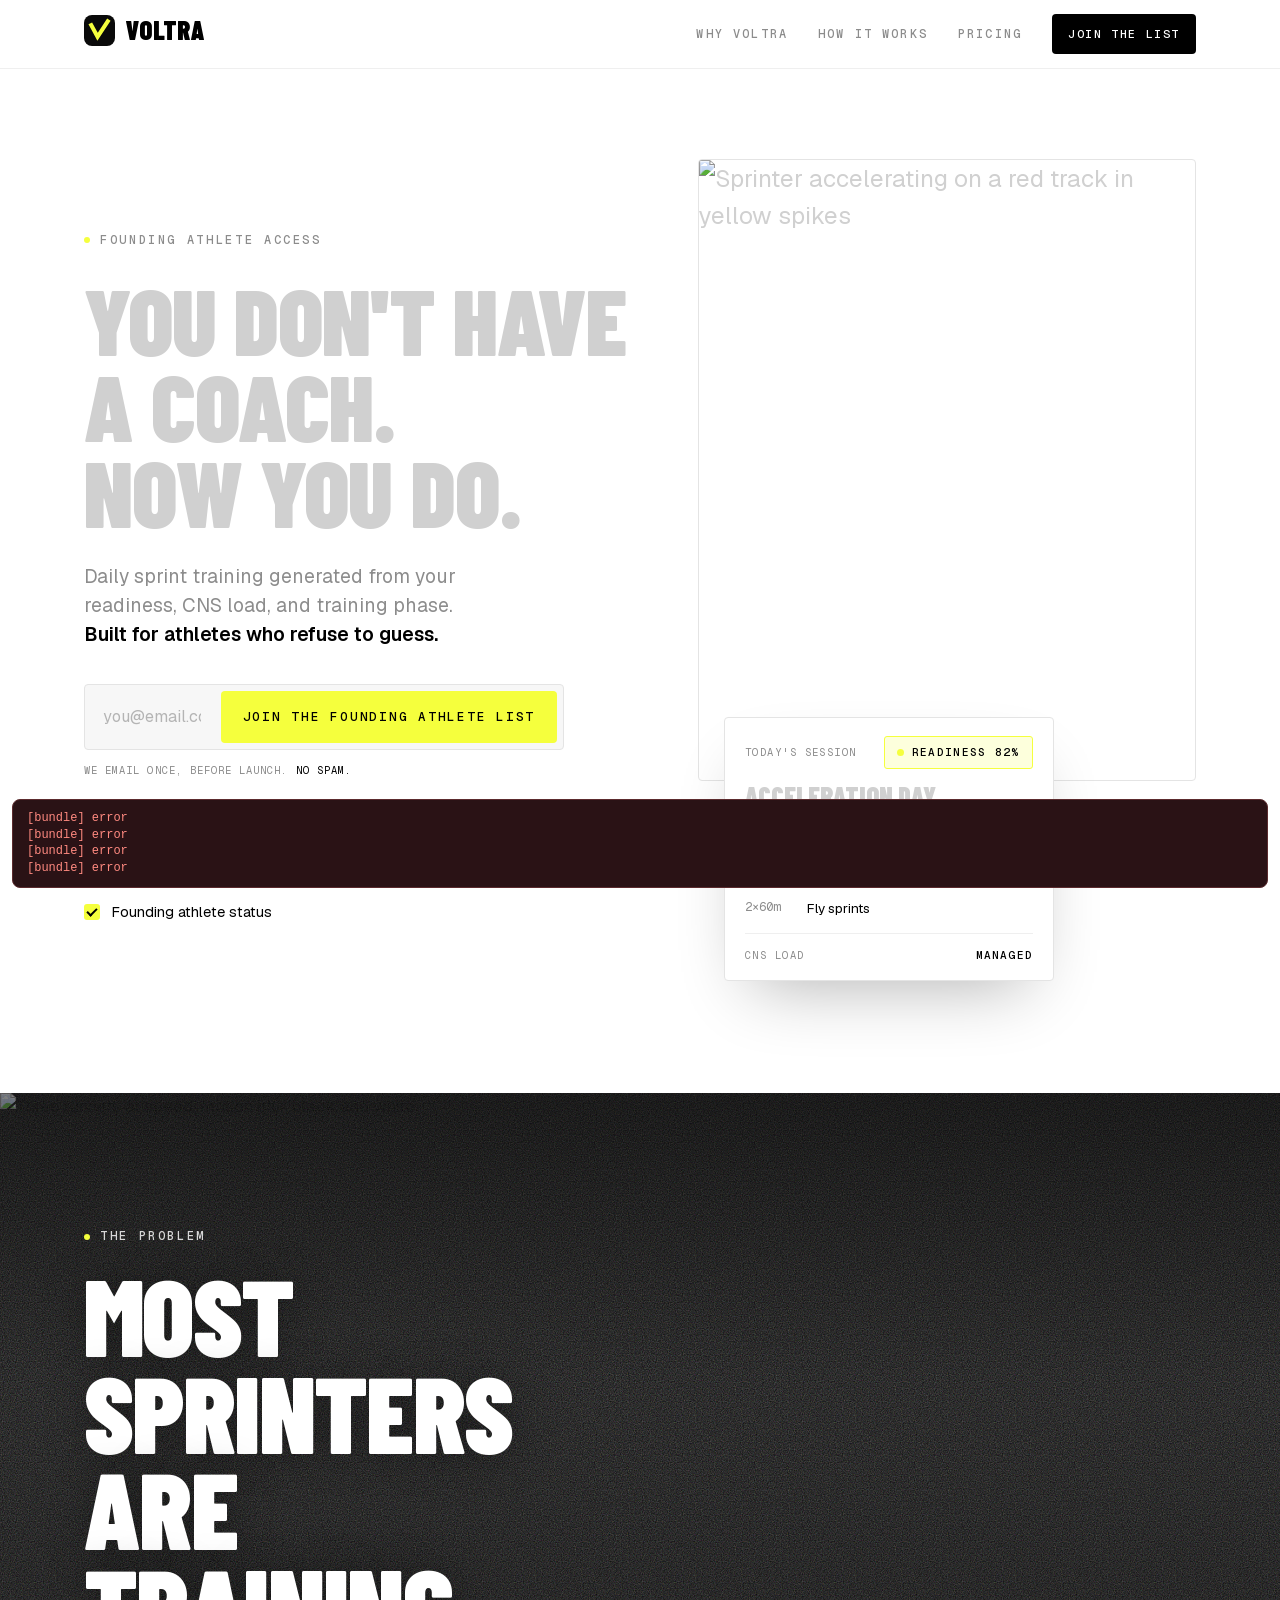
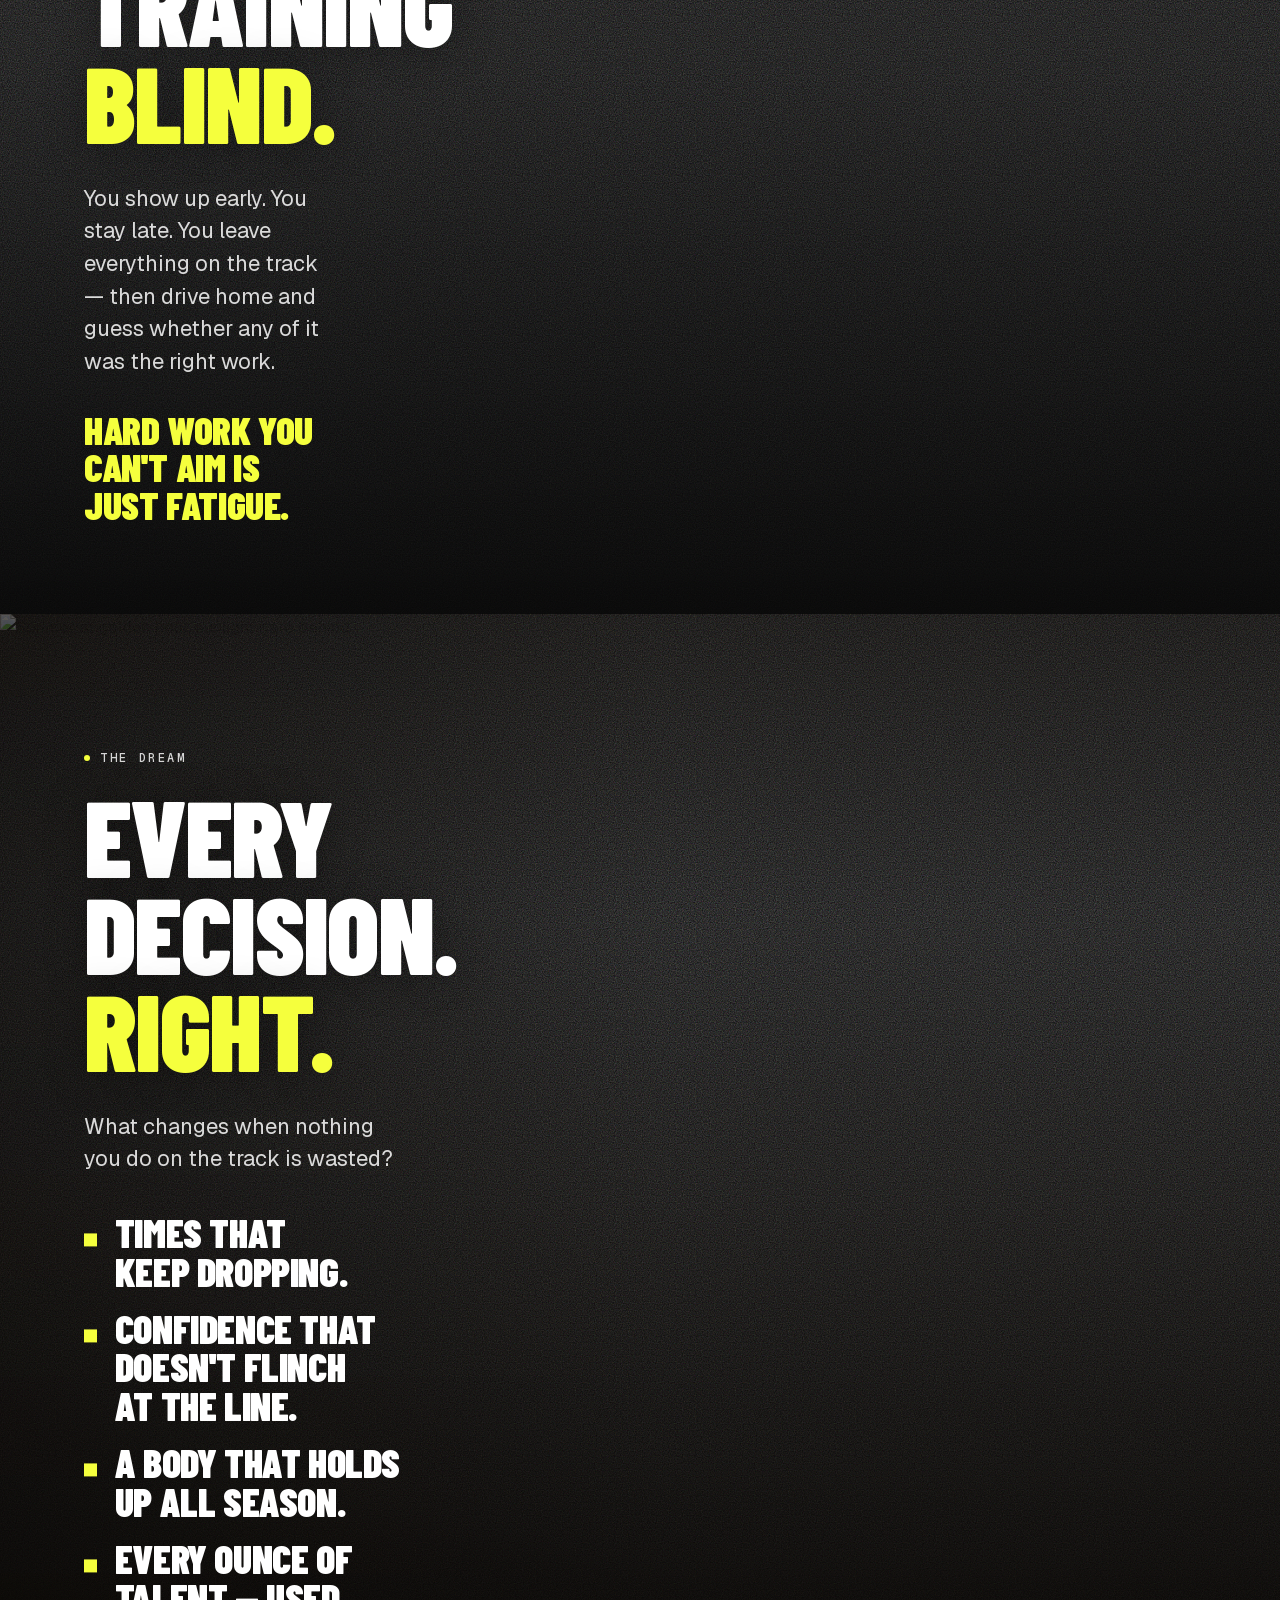
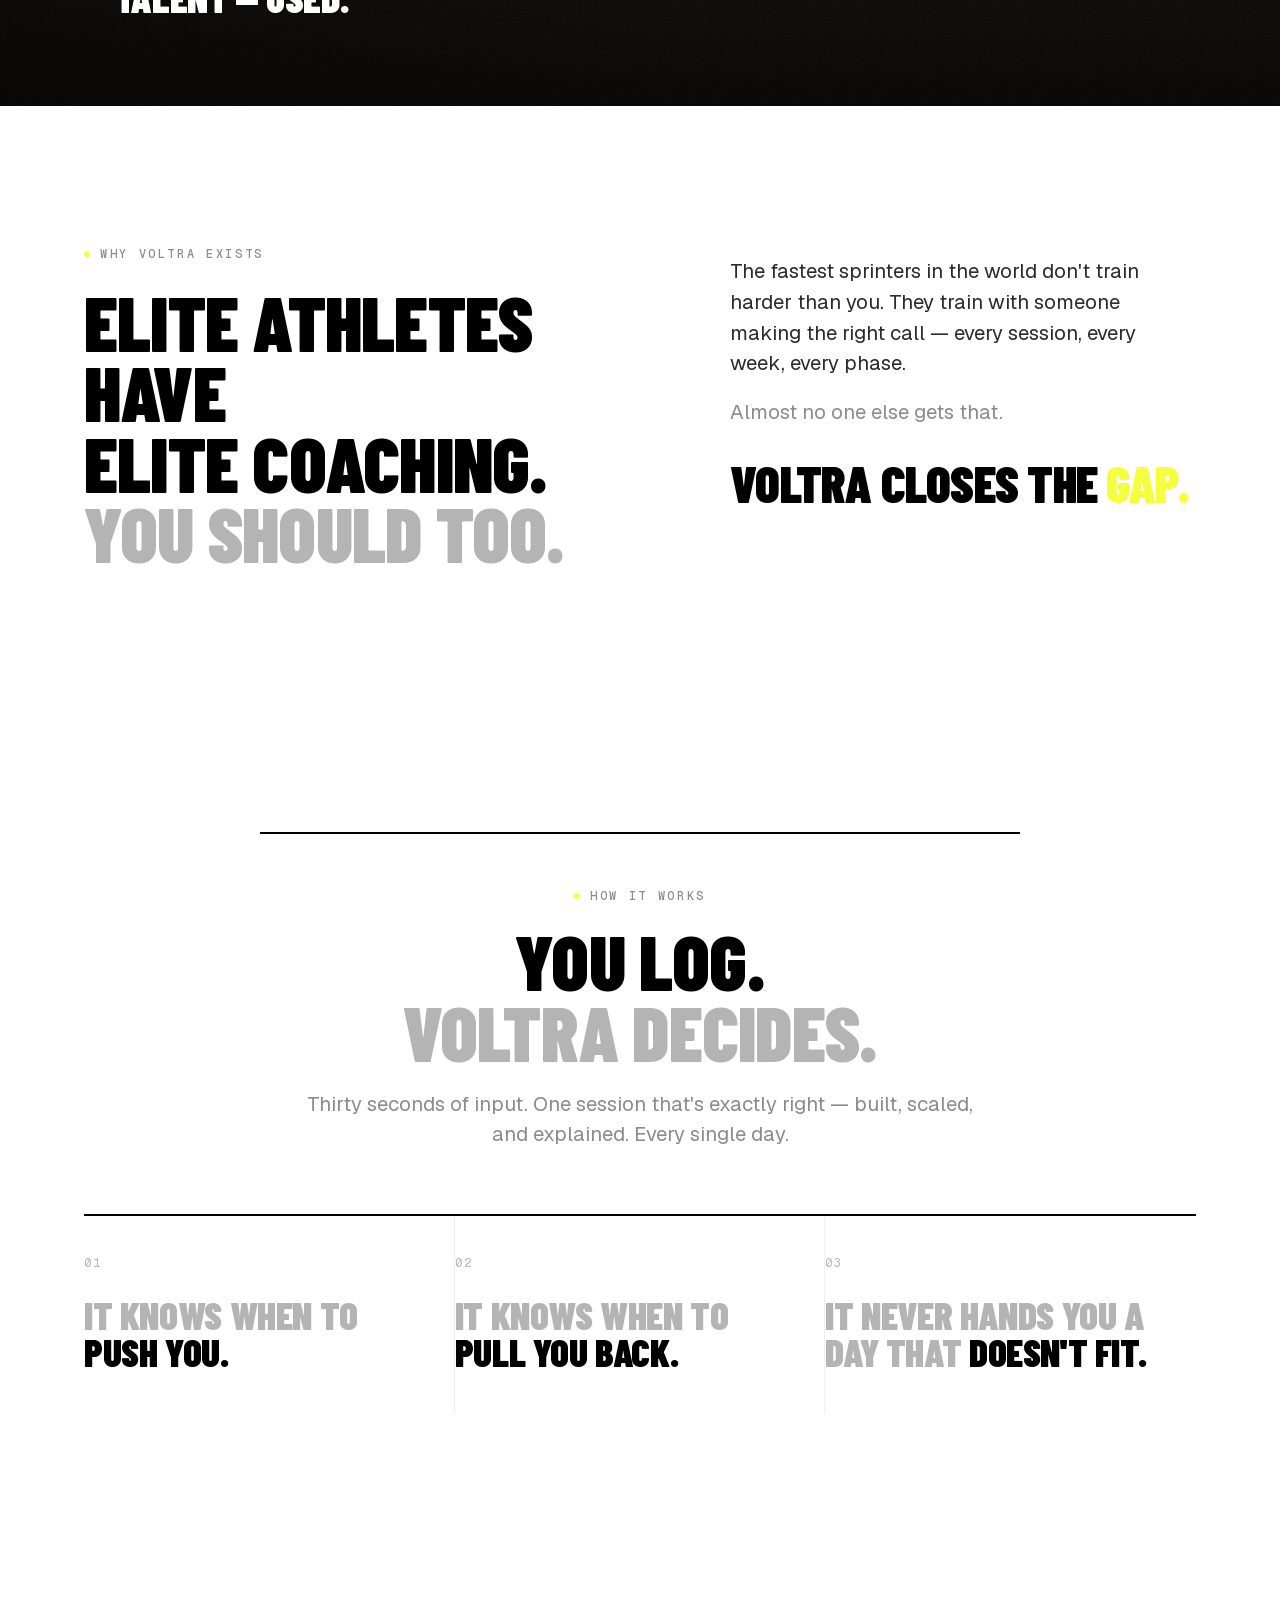
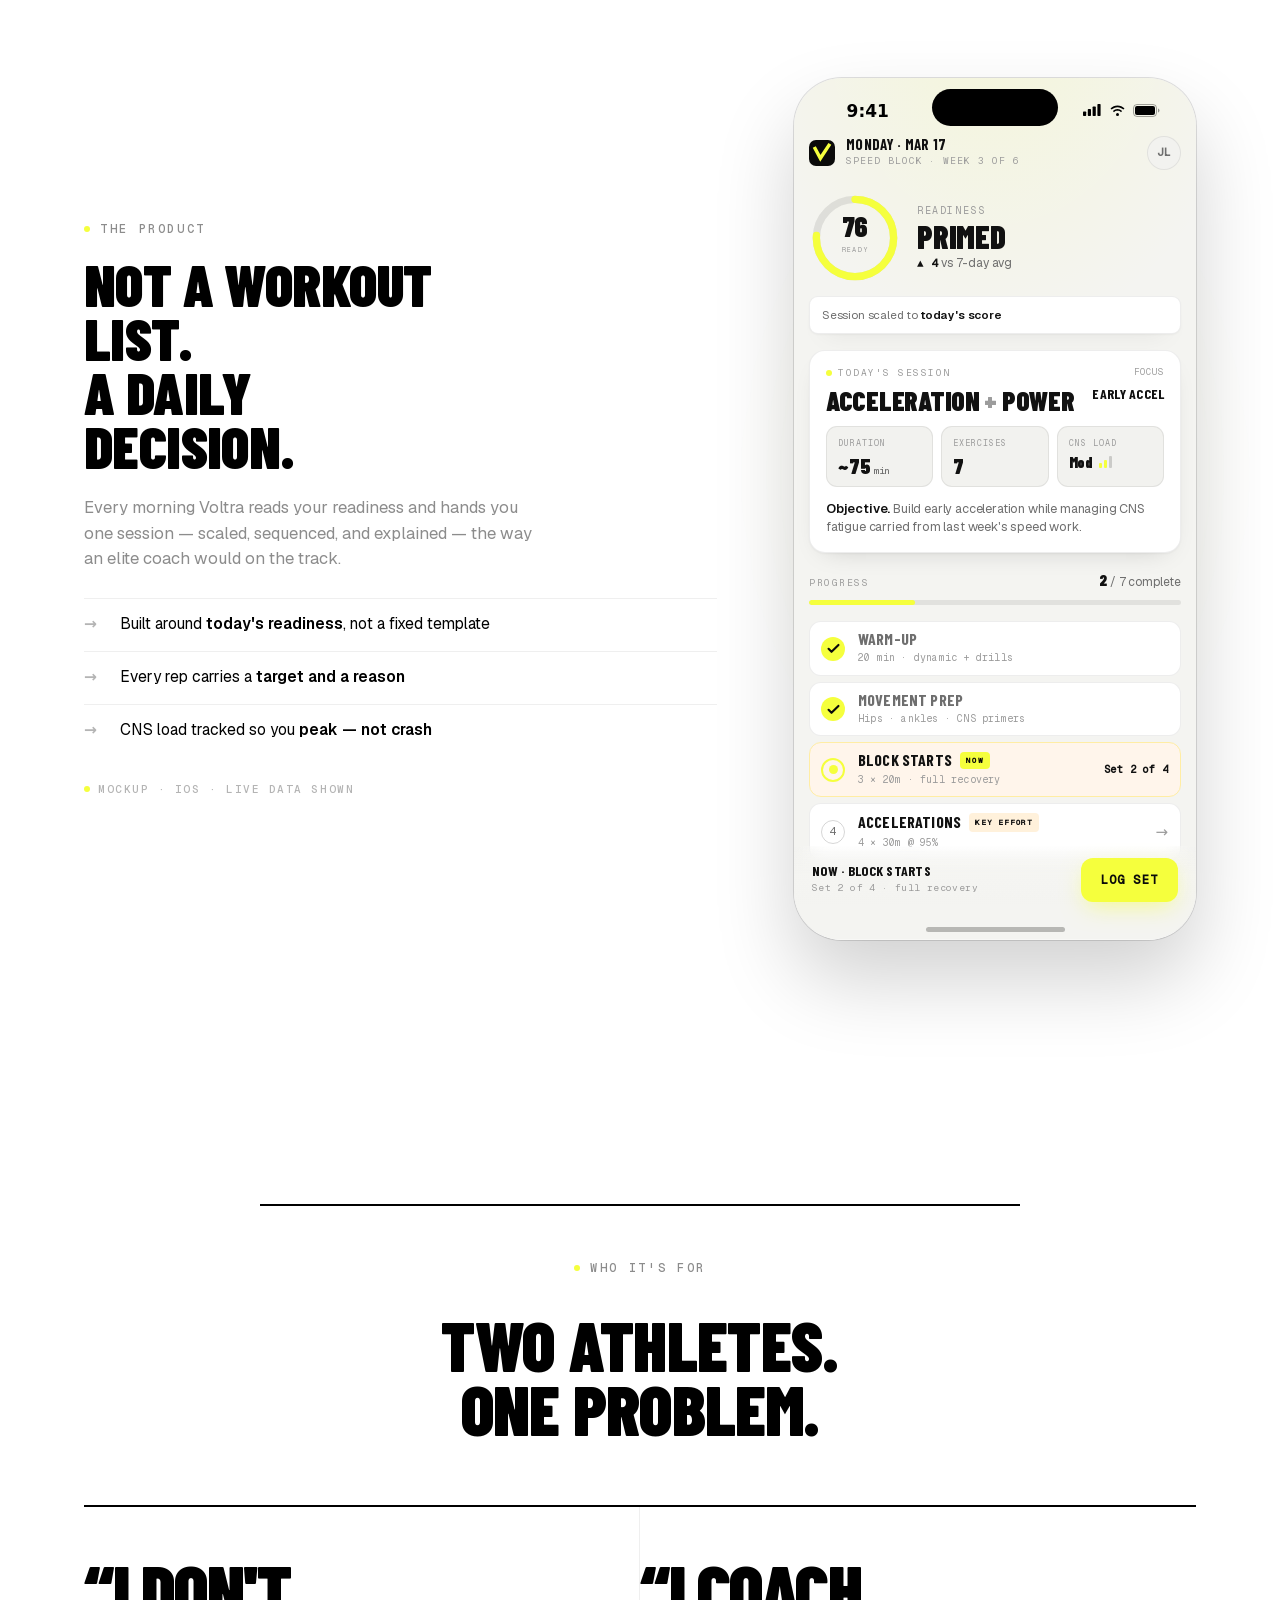
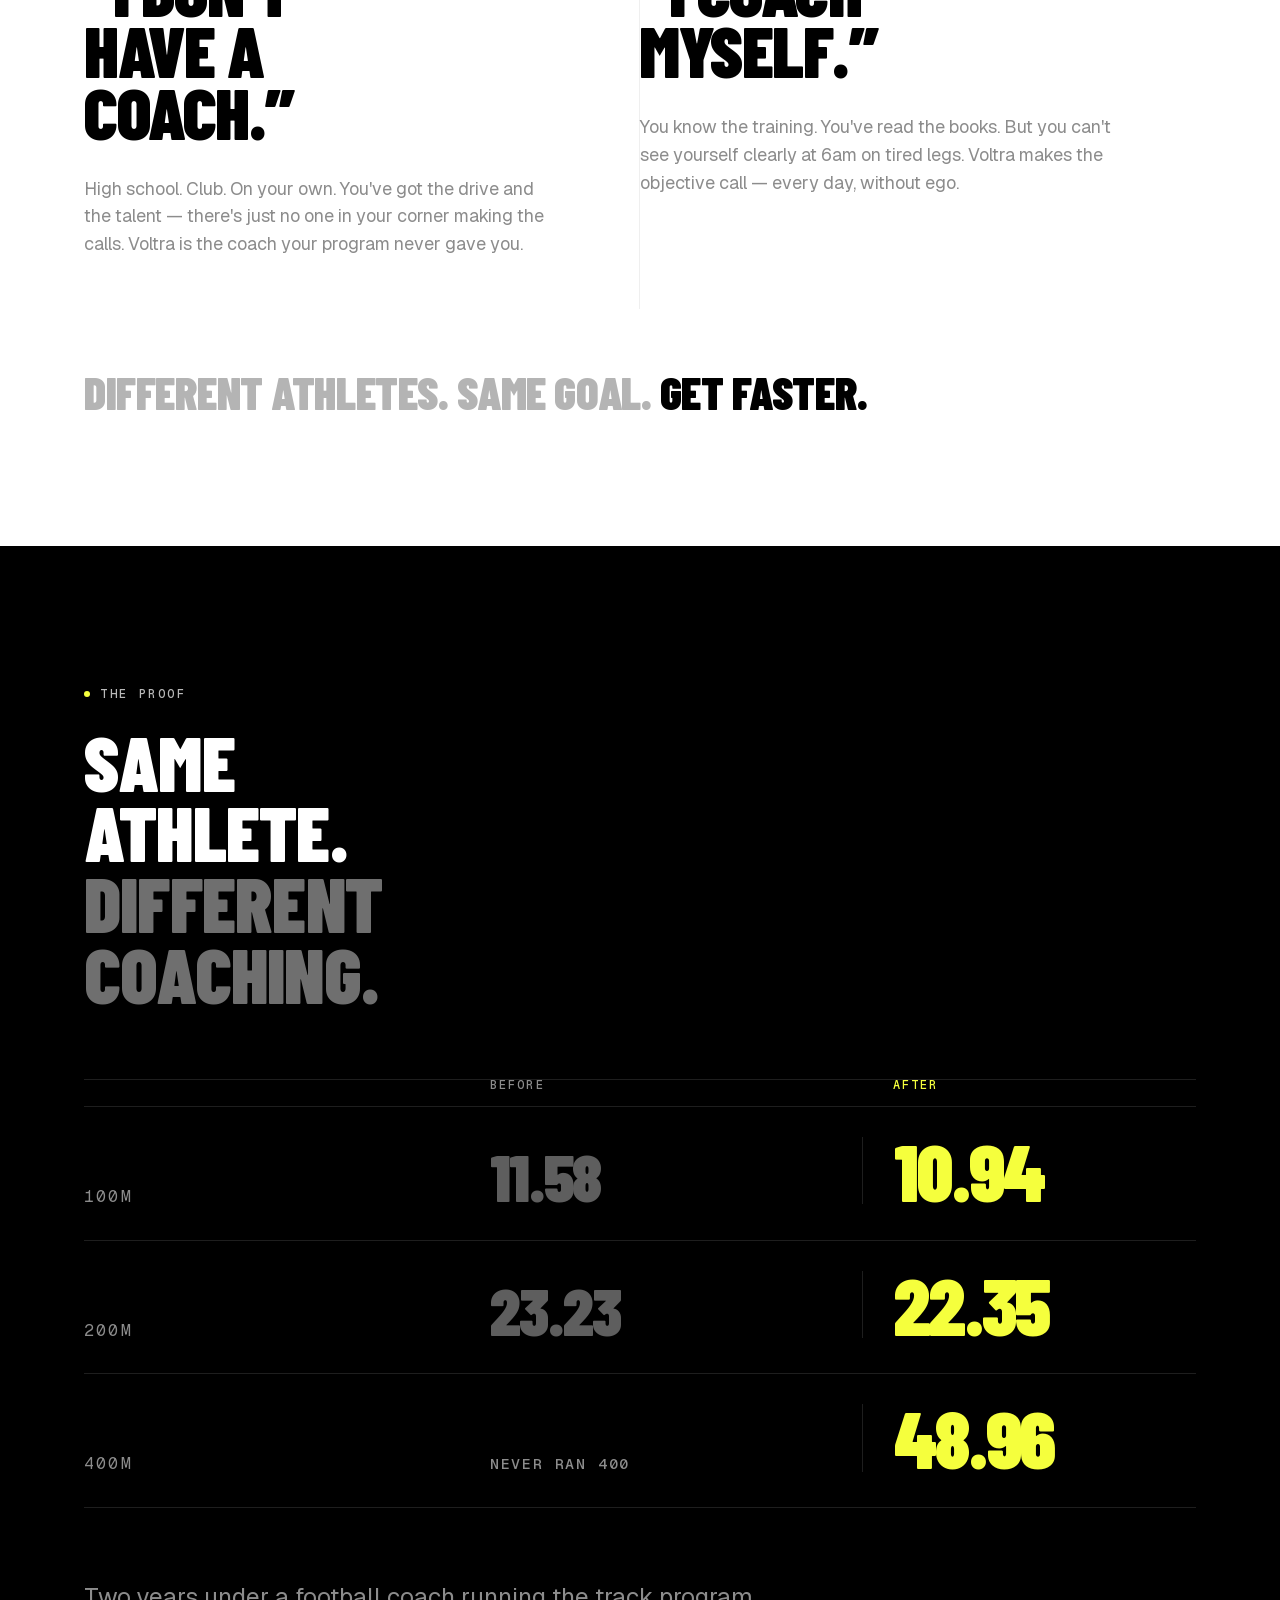
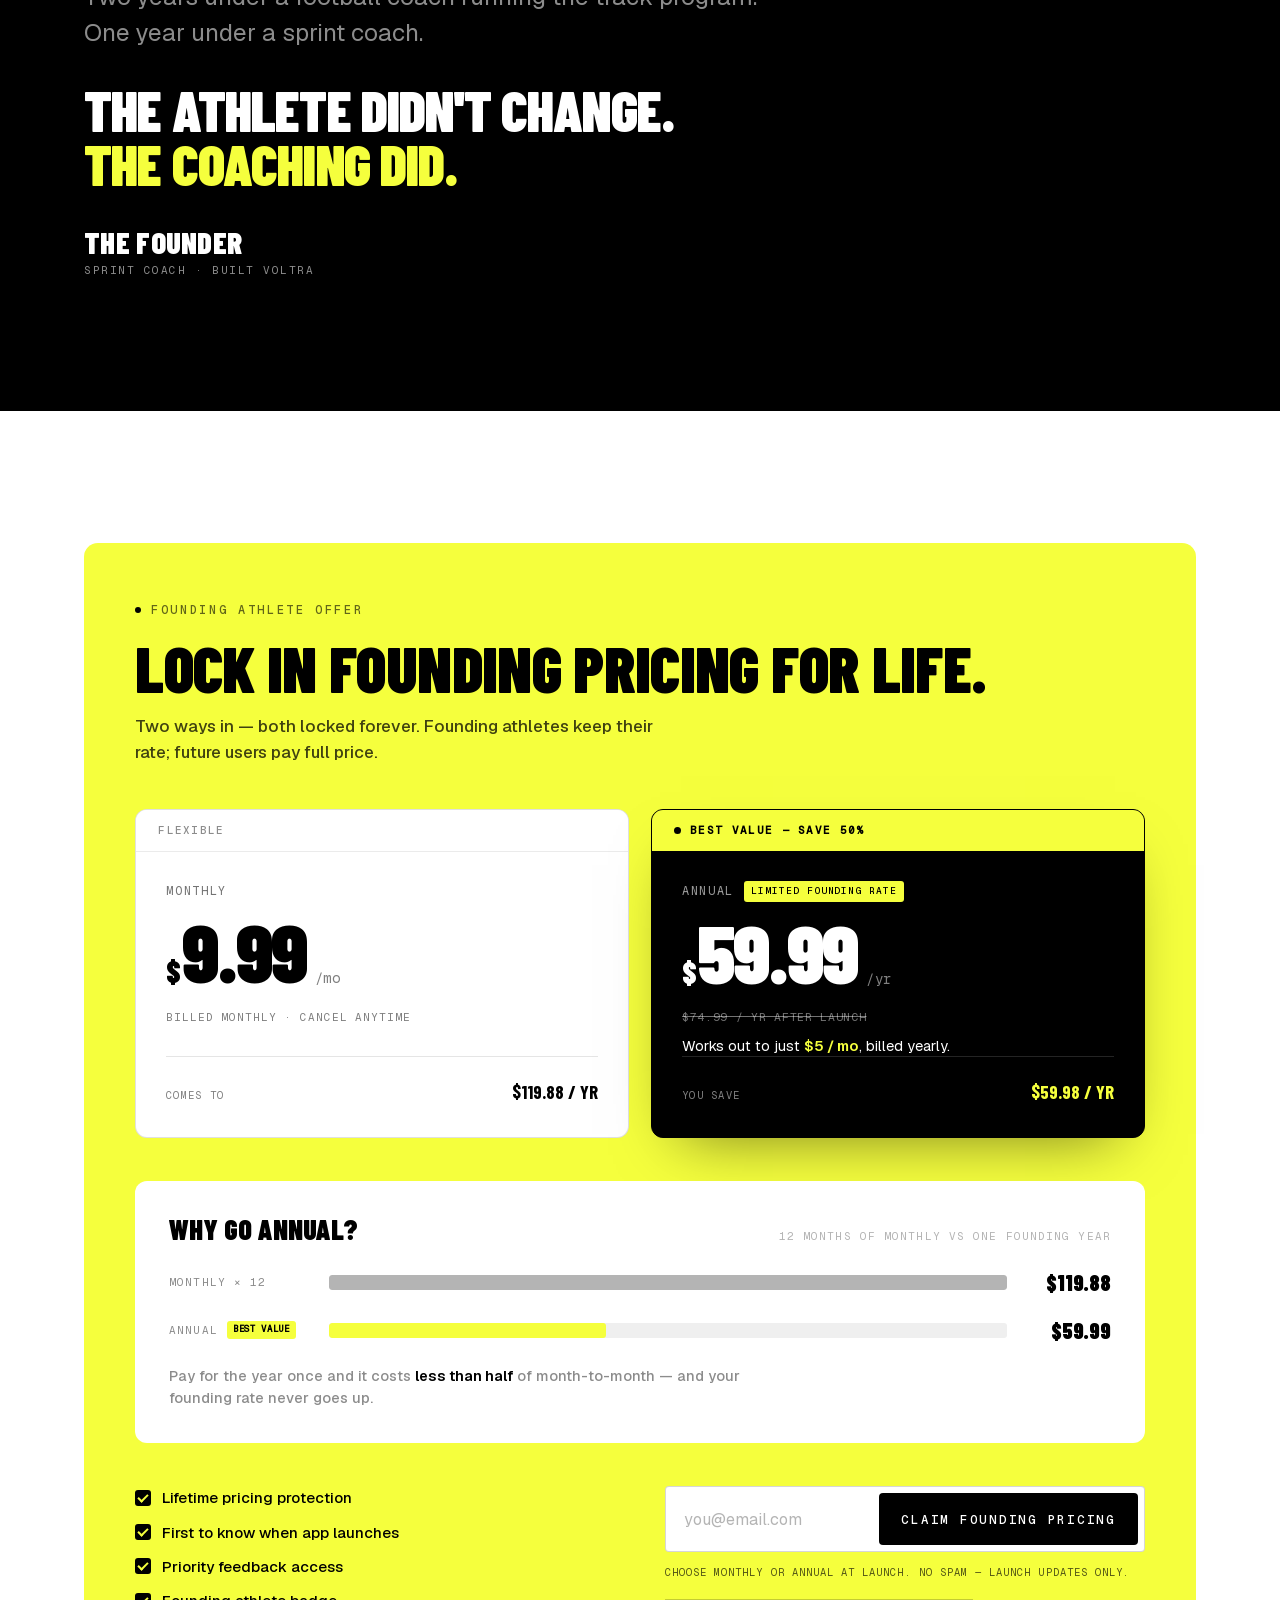
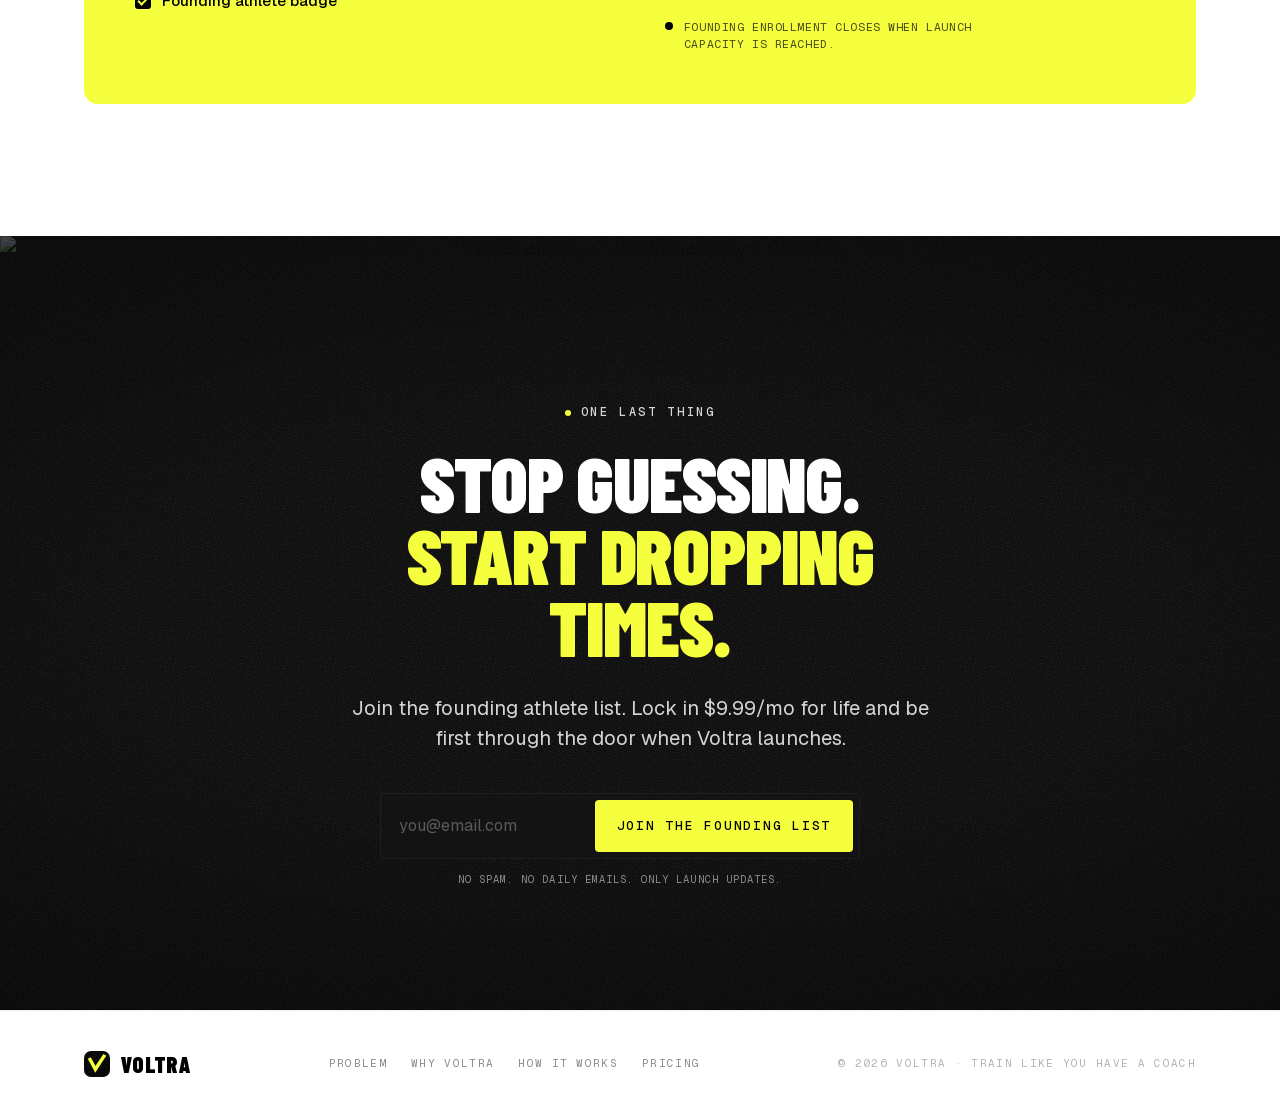
==== index.html @ 41bdfb63 "Rename Voltra Landing Page (standalone).html to index.html" ====
<!DOCTYPE html>
<html>
<head>
  <meta charset="utf-8">
  <title>Voltra — Train like you have a coach</title>
  <style>
    * { margin: 0; padding: 0; box-sizing: border-box; }
    body { background: #faf9f5; display: flex; align-items: center; justify-content: center; min-height: 100vh; font-family: -apple-system, BlinkMacSystemFont, sans-serif; }
    #__bundler_loading { position: fixed; bottom: 20px; right: 20px; font: 13px/1.4 -apple-system, BlinkMacSystemFont, sans-serif; color: #666; background: #fff; padding: 8px 14px; border-radius: 8px; box-shadow: 0 1px 4px rgba(0,0,0,0.12); z-index: 10000; }
    #__bundler_thumbnail { position: fixed; inset: 0; width: 100%; height: 100%; display: flex; align-items: center; justify-content: center; background: #faf9f5; z-index: 9999; }
    #__bundler_thumbnail svg { width: 100%; height: 100%; object-fit: contain; }
    #__bundler_placeholder { color: #999; font-size: 14px; }
  </style>
  <noscript>
    <style>#__bundler_loading { display: none; }</style>
    <div style="position:fixed;bottom:12px;left:12px;font:13px/1.4 -apple-system,BlinkMacSystemFont,sans-serif;color:#999;background:rgba(255,255,255,0.9);padding:6px 12px;border-radius:6px;box-shadow:0 1px 4px rgba(0,0,0,0.08);z-index:10000;">
      This page requires JavaScript to display.
    </div>
  </noscript>
</head>
<body>
  <div id="__bundler_thumbnail">
    <svg xmlns="http://www.w3.org/2000/svg" viewBox="0 0 100 100">
      <rect width="100" height="100" fill="#F4F4F1"></rect>
      <rect x="30" y="30" width="40" height="40" rx="10" fill="#0A0A0A"></rect>
      <polyline points="42,46 49,60 62,40" fill="none" stroke="#F5FF3D" stroke-width="6" stroke-linecap="square" stroke-linejoin="miter"></polyline>
    </svg>
  </div>
  <div id="__bundler_loading">Unpacking...</div>

  <script>
    
document.addEventListener('DOMContentLoaded', async function() {
  const loading = document.getElementById('__bundler_loading');
  function setStatus(msg) { if (loading) loading.textContent = msg; }

  // Error sink persists across replaceWith since it's on window, not the DOM.
  window.addEventListener('error', function(e) {
    var p = document.body || document.documentElement;
    var d = document.getElementById('__bundler_err') || p.appendChild(document.createElement('div'));
    d.id = '__bundler_err';
    d.style.cssText = 'position:fixed;bottom:12px;left:12px;right:12px;font:12px/1.4 ui-monospace,monospace;background:#2a1215;color:#ff8a80;padding:10px 14px;border-radius:8px;border:1px solid #5c2b2e;z-index:99999;white-space:pre-wrap;max-height:40vh;overflow:auto';
    d.textContent = (d.textContent ? d.textContent + String.fromCharCode(10) : '') +
      '[bundle] ' + (e.message || e.type) +
      (e.filename ? ' (' + e.filename.slice(0, 60) + ':' + e.lineno + ')' : '');
  }, true);

  try {
    const manifestEl = document.querySelector('script[type="__bundler/manifest"]');
    const templateEl = document.querySelector('script[type="__bundler/template"]');
    if (!manifestEl || !templateEl) {
      setStatus('Error: missing bundle data');
      console.error('[bundler] Missing script tags — manifestEl:', !!manifestEl, 'templateEl:', !!templateEl);
      return;
    }

    const manifest = JSON.parse(manifestEl.textContent);
    let template = JSON.parse(templateEl.textContent);

    const uuids = Object.keys(manifest);
    setStatus('Unpacking ' + uuids.length + ' assets...');

    const blobUrls = {};
    await Promise.all(uuids.map(async (uuid) => {
      const entry = manifest[uuid];
      try {
        const binaryStr = atob(entry.data);
        const bytes = new Uint8Array(binaryStr.length);
        for (let i = 0; i < binaryStr.length; i++) bytes[i] = binaryStr.charCodeAt(i);

        let finalBytes = bytes;
        if (entry.compressed) {
          if (typeof DecompressionStream !== 'undefined') {
            const ds = new DecompressionStream('gzip');
            const writer = ds.writable.getWriter();
            const reader = ds.readable.getReader();
            writer.write(bytes);
            writer.close();
            const chunks = [];
            let totalLen = 0;
            while (true) {
              const { done, value } = await reader.read();
              if (done) break;
              chunks.push(value);
              totalLen += value.length;
            }
            finalBytes = new Uint8Array(totalLen);
            let offset = 0;
            for (const chunk of chunks) { finalBytes.set(chunk, offset); offset += chunk.length; }
          } else {
            console.warn('DecompressionStream not available, asset ' + uuid + ' may not render');
          }
        }

        blobUrls[uuid] = URL.createObjectURL(new Blob([finalBytes], { type: entry.mime }));
      } catch (err) {
        console.error('Failed to decode asset ' + uuid + ':', err);
        blobUrls[uuid] = URL.createObjectURL(new Blob([], { type: entry.mime }));
      }
    }));

    const extResEl = document.querySelector('script[type="__bundler/ext_resources"]');
    const extResources = extResEl ? JSON.parse(extResEl.textContent) : [];
    const resourceMap = {};
    for (const entry of extResources) {
      if (blobUrls[entry.uuid]) resourceMap[entry.id] = blobUrls[entry.uuid];
    }

    setStatus('Rendering...');
    for (const uuid of uuids) template = template.split(uuid).join(blobUrls[uuid]);

    // Strip integrity + crossorigin — blob URLs from a file:// document inherit
    // a null origin, so crossorigin forces a CORS fetch that SRI then rejects.
    // The manifest bytes are ours; SRI protects against CDN compromise, not this.
    template = template.replace(/\s+integrity="[^"]*"/gi, '').replace(/\s+crossorigin="[^"]*"/gi, '');

    const resourceScript = '<script>window.__resources = ' +
      JSON.stringify(resourceMap).split('</' + 'script>').join('<\\/' + 'script>') +
      ';</' + 'script>';
    // Inject after <head> so the DOCTYPE stays first; prepending the script
    // would push the parser into quirks mode. DOMParser always emits a <head>
    // (synthesizing one if the source HTML omitted it) but may carry
    // attributes through, so match the full opening tag. slice() rather than
    // replace() keeps us clear of $-pattern substitution in resourceScript.
    const headOpen = template.match(/<head[^>]*>/i);
    if (headOpen) {
      const i = headOpen.index + headOpen[0].length;
      template = template.slice(0, i) + resourceScript + template.slice(i);
    }

    // Parse the template and swap the root element. Scripts inserted via
    // DOMParser/replaceWith are inert per spec — re-create each with
    // createElement so they execute, awaiting onload for src scripts to
    // preserve ordering (React before ReactDOM before Babel before text/babel).
    const doc = new DOMParser().parseFromString(template, 'text/html');
    document.documentElement.replaceWith(doc.documentElement);
    const dead = Array.from(document.scripts);
    for (const old of dead) {
      const s = document.createElement('script');
      for (const a of old.attributes) s.setAttribute(a.name, a.value);
      s.textContent = old.textContent;
      // text/babel scripts with a src: fetch and inline. transformScriptTags
      // does XHR against the src, but blob:null/ from a file:// origin is
      // silently dropped. Inlining makes it a plain inline babel script,
      // which transformScriptTags handles unconditionally.
      if ((s.type === 'text/babel' || s.type === 'text/jsx') && s.src) {
        const r = await fetch(s.src);
        s.textContent = await r.text();
        s.removeAttribute('src');
      }
      const p = s.src ? new Promise(function(r) { s.onload = s.onerror = r; }) : null;
      old.replaceWith(s);
      if (p) await p;
    }
    // Babel standalone auto-transforms type=text/babel on DOMContentLoaded,
    // which fired before we swapped the document. Trigger manually if present.
    if (window.Babel && typeof window.Babel.transformScriptTags === 'function') {
      window.Babel.transformScriptTags();
    }
  } catch (err) {
    setStatus('Error unpacking: ' + err.message);
    console.error('Bundle unpack error:', err);
  }
});

  </script>

  <script type="__bundler/manifest">
{"8e12fdc1-1dc1-41f5-87c0-3347a783a609":{"mime":"image/svg+xml","compressed":true,"data":"H4sIAAAAAAAAE3VQywrCMBC8+xXLeq1N+hKVpqBI/[base64]/Pw6G//AXf43hTVhuQpwpRTUrww+qFwLwRpMrAQAA"},"427c56b7-5ec9-442f-ab69-2c4ba683cdf7":{"mime":"text/javascript","compressed":true,"data":"H4sIAAAAAAAAE+y9a3sbuZEw+l2/ou03E1I2RY09m71I0TiyJCfa2JZWkmc2x/Ertcim1DHZzXSTlpWJ//upK1BAd1Oyx7ObPWf5zFhkN1AACoW6oVDYfPRoLXmU/G6aj7KizpKTLB0t8EmFX4bj7EM2LeezrFgM/1LDc3y1V85vq/zqepH0R+vJi3SUXZbl+0FyWIyGSVqMk3xRJ+lkkk/zdJHVQ6l2dp3XSV0uq1GWjMpxlsBPaXacLItxViWL6yx5dXimj5NJuURwBb5AEC8P9w5enx4kADqTx0lVlotknFfZaFFWt0k5gae+oUWVZdiBzbX+ZFmMFnlZJP2raXmZTgfJJKU668lPa0myuJ1nUDn7OC8r6P/Ozk7SKy//AmB7ya9/ra9n5XgJbT/At9jnSV5k417yTGH1pf56suVhcjEGqb0goPximM7GAIF/9N/2BETvnekhQpN+JzuJfPn735M6m05cMSkwpEmEYj99Wl/fXvvUR4QMEoMA18mfYBSA53pR5TDO7TVo5UNaMRX8kFU1loZOP/nX4XfDJ/x+czPZPTs7eH12ePSaf/54nRVJOh7nxVVSZDdJfTu7LKd1sih5KnC2Blz0eJqlNU5/Uec44em0LrUqFO8R1W0A1S1KgLBRX6dVNt6sq9HmZTp6nxXjTeraKbfQY6BnQAX8JFkiLWG76RURB5U+mGZIwBvT/H1GU4IkyeM82N07Oz94efAKxnN+9qfjAxgtgxpOyqrP/RlmDKAHyLT1jo9OznZfdldDHKfTuNaLk93fr25uUqVXbe2dnp0cwp9XR/sH3ZV5Ks+BTrNGf0+OXhy+PDhZ0eOqxMmqWmr+cLh/R80POKNxzb2j12cH/7lisEAKi+xjY6wvjk5+3D3ZPz85eLECUWV1k1bj8yqbNHD15vQYWcUKRC3rOTKZzpovD09X9Furn0/zutH7VwevjrqrzrJZGdd4ufv//Km7xjT9221c4+jFi9O9k4OD193VysmkHgEDLHzdV7t/en5wfnh2cLJ7dnRyfvqnV8+PXvrK+SKrUmAlWvzF7pv/bCnd+93vtGQPizrOcpUtDuXFi6I/S28vM/p9Oc2YyyZJPknCF8QXi+WU+Jmy2aDAA8OLFUwCEmqxrAqquU2PPq3RH+y3rw89gQ63Dxs4cNDQ29Zi77BfYbk2tLzbXnPja4yCehGw/8Y4gsLBgKKB0tNNlNsJiMQ/ZtkcWG0F7JFlH3DXZVUB+wChWM/Txeg6q4ZUdlPpB4ljjwvtuzIoL6g5AY3Af5fD4qyKdOoe4MiSnxhCOZuXBcD4JG836a+0vkX9xe5u37e/l9iRXo3SYZJfLQERSFL1cnSdpHVyXd4k0xLkRFoky/kYNAsGWF+Xy+k44fU4BpWhwinIFyCKsjEKoe7BP8cG96g1N3roGcgmbDkaQVx5d7T4j2W2zFzNYOADRuVm8kYkUpUBixwvQSW5zK7TDzl0E4Z/QWPOxm9oQPUFKjXT7Cod3aKmkQ2ZomrqKMjIl/RqC+T9tM64iXE+PkUIoJXwWwYlZT4L/+VNoaTCZc/il6iyUQ2d+uTmutQZgBIwN7f+JZZNFwmIcAYnoKa3gAIU+KgFLKrlaJGNu+foiNr9RWnTNbmfXS6vpN0XVTqjuf2kvFAqH3wE5J0uAH9aRBem44J1Fpfq1/hV17yu/E6IVFp5gKx4rtTez2GzRYDi9b2gdd/+/XrAfUBkIT1TqSSfzVkn4jWaF8ibgdAvbwOKgn9AJ0CiWlvVe5Aa8puhK0rvqEOFd8djaGQ5C8brh4oTVwvQXo9GADWQh2Q4ZliZ82RCY765RqMCX/DIkNaZTj+k0xzX1HhNgCKLb8fcusEtN/t4pwPJDrnYp/0MV/[base64]/5Ei94SDodQ0GMaAVvp2nH8p8jLbzi3Q6RSsomcDIlhUZwC/yy6xibNeL5WQyBCN8gSRDMoebYnoAbgtVQPWECmSazfA3WGM58OMxEktSsxzBvhLEvK6X0BNoZv/gBxhcPh2D5RQMg6isDTNnJGBgTYHwpk72wdqUBjKh6uSmrN47gGzYkcF3KJy9dny/XWXZ6ng+aNQxkn6r60WzFsmereajNZUcpnNRz4edAqX9xfYdkJpKR9tju/qAFY+AYsQMz2qc/MV1CcQJb9LkeXqZTZP5dHmVF0OqwdUOiwSsvf2kj3pUkcxhGtMroIKbHCoDfaejUVYTUCYrlcL1upj40NYtynzQYyYLVNzcgxxIOkvHNOOOV4MBV/RprSxi8ejZESp1fSSS8yktl7S6WuKarYfw+2pxPcAnSC3oftitqvS2TyW/T54kz7jSBnzdSr5dHyTn76E/O8mTbf72W3rPPx4/tkwwIahvqRRUf2cbpqfvtl1ZxxOTZF4BTn6EYcGa6PdwfL1BwiPkfq5HcnWN/3coyaoKbLjPwsnT+yPlqcHK0wgtTz1engpinsrPTtQ8bcfN0/sgh0Z6H+xY9AQgpuigjACoriieqdF1WlyRgwmdUdPyKh8NkttymczIh3mTAu8HckZXlNZj+4IU1HKa/QikTyJzP/swvLm5Gf6lRrq+yabTYTA5KxXJz+AS2waeKi/3VIP664Fc59pkP/fWQ+IBfKGA731T9/xMCcXgH/TMjNJF/y3BeOenBRGU1SAmFhtgYaIU2ChAmdqYoo+THA8byhQ263SSbaBLqrjaGJVZNYpVFmwJ8fuCOyRNz9K58Vbmi2xmOy9qxymB5beuc+skffYAy5PlFFj3a2N1jDO0EOukLJgU5lAo/6i9CXsyBPl7nU8W/Z5Q2lbSSx4L3riRHzNifgV2EhgtwAezfpGQPxVAp2PiocN0Pp/erouHmmyfUYpl8oU0jLwair+vk8ODf9tKrheLeb21uXkFfVlewizMNifiYt8k7G6yXN588t0/P/nWw7jvlBTlBlui2O8NWA5Xopzg54UgHf15ixINKu7/EEVJX9bDW1p07wa6PgYR7mQ23MrFeQYzFREJtLrI2EKFsm+KWbmEfo2duSYG11okIF6X5bw/X15O89Eh6kWgVg1IumXVa6N123V47qxLcgCFlYfmpV1sznR9zWs2APLrXyd9+2CI/[base64]/kKm1TirAcI44RqyifRN7Yc57FnaGoST49nrF0wD9A/oI7PLw3hmFH/Yn/SyRhfNAk0WkvTO6ZX8FRU99ZcEyjOuEu5J6JgyTpO962wEjObmGlRBUMABMM4lcUMaJpg61rsDj3WOFcLv5ikIHnWzII4/RYuL3Ea5/rjJnIRFQ8jDES7+EzC2aZYWn8BkgD7nE21xwNZEUmJPb/I6M10A5kTmsXsCZOAcQezqyetXDGfL+AXCjjZcsM7+g5kZrMW4g+kF1dfPxFB2NMX7VRBvh4F/KN8Ded2g6pETCtlERAJUUCMgyRQ48i0vKcAR6sePHsFkPHqENJkm+0ev2BeZMkOWqgrhT6i/pLcOt7RiaR6pYVRvsFmGX5czpHsQf0BI6EhYiOvP9UdnvFfLurgGBYcUJ3TqwDq+qEnRwAV4kzIHoDUyjjtGOLnJoTdYhrEBtQlJblEwlV44FkHluazCuXB9+hFeSgXaXfZv9nNxnF7EvfhcKmU08UxWGZunDZJ/[base64]/EdLlzbNPRKHTbJERlpPXoCNG+P2fSetCZjSqlcRuh//ltF+Z5lYQ/2mGcTBJvbwEuo6on9gkyYzsY14vamcWnKONAjjhGcprBabDl6qy347wZ1lF5i1qDIvs6jZQ09IPaT4lLyCsKBQBCk8UoxxdO+Sly3njbYk0DY0c7R9toUe1hD4FXUK1yxk6asQ8SsbLiik+ow7915I1/Fzk6dRQtTwRaQZjv5R+jVkT/C+h+te/AKmfCotcReYWHV9O5cqMe9aecxtmop3vJEc0B0P+7V5ns/nill95m47blAqTKsv+lvVNQWonUImfU7AQKfLX2XSOnmtUhhFvhHwme6LKibVUrHrs0OS0jz7Sfk3mK4aeDGQiK0UK8XMqg4Yj/t32z6USGW30jXwBh0HzpD0xEQDtTqAp1IJRrgjWUrAeJpOM9siYhpMp9mC45hvCitCKwY/3OuQ4vfnfMjFoJulyutBRkE6Fz0E8gswF8+gK+VC0Rce8atPu0LmWFdCOAwl2bJuFwfMF/zjUGr9BXvNSj0x7M7ur+GOsHTh9gKtKqc/UBpyh9dU0ga+tB9zdQ+fTtxo5drRaFkl9W4yuq7Iol/X0diAdFA88tpvhbtiSnFUwLok9AGBXZA4OE0LoKC1UvKCxU87ZwcXQHFtkw0UwlH3MRsuFWj3K7rCX2klyDIy4bYEksnhsB86hhIZJOkk3ttAGzmi4zMQOSdTOmZc5sueCAWJfJkvaLuujPAwwtD5MDhtwnKNgOSeZ6WjOL2/n6SYHK3Yn5CjrKKRxx4UmtiaMQgNuzTO8SVXOeME9ctKffCJu9DhlZoBEUlU2yvIP2TGxJ1zqlxmwxCAWJjKzBmQ1EQlSdGbQY3ylLM1ZbejbucyUfJBjSVQldtbMViiG/+6F513yuDSDXMhCko9GyRT3keIaZ+Cl+WfI8lrp0spx60uIPQ0oUNp5naNyG4TQLoVtGJyEiQXYetAed9wsEwQSR68pfsLL+AVQ/A1N/gF5+Zxo7w+Hw/WtZJG+Z8eGyCJoj5EDkjzn7WjAvfif0BnFHjbvoiUFkpnaajhDr0yscc+8vBlGGo6ELXcpM5F+EoqWr+Sr+WJPjXTj63lpfr6PxnoZf6Z/5ou8MxHPuHN5CrmJZxIlxb0WaMcKNe6KYJHGy7KNII0nRWjSUGHDDxIS4n42B46N7AVV/FoFA353wepkAaKvnTRdMAZ4Z51+ZczkQcEYCepRlSQq5nB2tOqkCaSVGeqaYKDS7F6VOcfVz8oP/DaBL5WycoaHcYagi1w6VRtjSMQFf5N5FzvoCAs6ooHLIMWFTmGWvVpUIB/E51V92vlxGKBB7ziuZDy0b3vuR29gtgBmwJhAP6xonCN0E6NURoVxVOWkl9REdGKgAguCCatJ25VNgIBM2TmPsKBLFBiEodjVbTLF7bdh791AulYF/oS3ocE/wD0dPnHB8poOsyCDxJ0/p+/wGEBDAM2N+nLvjb3vnn73z+vQG2aUsuHAqMS5UJKC0cveZEDRrGby1kVeTEovBsTwYijHsjHSb1ktg8QC8VtHQALW7AwDAiiQo/dNTTIFl62feAokmQIbTf49/ZCe0tyFRD5Mvql73N+3376TL0/e+d0WnhXSmt2xm233TqI8cfs3QJqLkZgUZItDD0Jy9EOgnbXg3RD469FN4RDFMNbtqLsmRMoOotbe8mOzl76m/4YhDm5O9pez2S0iOjSz6LGfL5j/llkM+NBeWQDB51kxCqJ3UYlS+7G+Bq4GwgjWEBiXIPFGuFlEOKz33rjFbbp5DCvzf75V7V9+vuGLtDW3WDg2cxKgJ5gtVMXiOUaY7aDsbnUMliNaMUTQx7T6lv6ynM3VY+IDwAgfjLN+e4uDNnpa1cO8xl41DH7e7VwjTwN0z1njOj1EfylKtyt4qC/JarJ0NkLbHqBPHMtBvMNUegeTLKg4wNuzgogJ1lk67TsIoVIqfMa9DWY7rymU6pBDben7UJ5trwzDKMqNKhtnwPDAWrOjk9r9VAcn7ZuW4J3rxKb3ESQXPZQshK8LUJRRQANfJr0iJw8jxqFu1BmFsH7gY5frbA6wJ42P/TBAFKRnsDDKKp2CScoH5ZJTEF93S645oHvz6dNv//mfIjeGG2bNDk/aUaYYUFq5bJkg5aZ1nlUbi3KDToKCgluMxYHhX3GYavZxlM3Z7mDyQcWg4gAG9LLUdXqVub/ZR5I84ptmiEDSMDezYdIXTUPdh+L+Nk1QBxGVeF6R3AJR/DUBFN/VhcwEU/e6skwi/1+9AN76Iv/4KmPzQ4x6Dq5Fd1JCi9jNPSlw8xJWqXivvMEME4NipE+txbEvGIFZcmjUWXpFgLIM3Sc43bj3Us9h6sY8vaxDukln56/GJSG1A8s9M9B21ByV45bNE61yjsx0YduAE/YXQYVqNJS3zcp09ordY3F0DQXX8AJ1gTXqVxPpJ6L1K6A/WLBIuXsSzHaG9NE+EwtQLL2qgMEPPCytKrW8FtOMQsDOj9BLl/SDowU6ThdM0q1KdLarwSEkZtES5bBx0K/J+Xh5CxSD+kDOR678kiAjtl6Q+YNFe2jNpmAIKLzrdA4KOer1CLZeYohPNrZ+gUrOCPPU+mDifooOYVQOBsn77NYdokITG7hblYMthMLp9NQF9gyMSjBIssUIlE/kZGRgM1R4T4aWQqNARNy7orBPrc8r33LUQTjuG/KkIjsYCiQFiHxuVtYYYz+byQqtjYeUfXvE/[base64]/2mfj9K5kHWi/X6kkjmNhDLL1FnATYR6XsIy+gO4IY5jXYhOOGhazlFOzSAY9bBiQj4RXhh2A2Bjj5hV/EsKIXpdk2JsdfxYqER6YyzHgm7xvS2xpljTBETniexlqkVa2RFv6Y3a4SEdZE7pJ9VjpxKGnvjJcJb97gGYqcHbIFSoSyWogSApb/kPwj7JrkaZnBOqatD1pd45YlpH+WuoAQrxi6GalH1oWgYrNTFDN9okrahxZxy1n2zGteUouqXKIb+7osae8Z+T3O6ro00SWEr7LFjxVOMrlU+kBGWXVGdlZeFPr1hkoE2/McOe2jjHcSV9VGH5uT5+ZpI7wxqMEdda1oV6UZ1604yNm/cDqYaF+qvVhAfPAgeWbHhuHNfQwYDkrCw/WHyZYtSLSKM4JHllFTw7071vmZ/qsMjyhgvopNPNuoawzrvgA5w2fj4nnYY/8CzQNZtaHRtWgZc0/q9FyPXpeLTAUlrkbthx6XUmZ4Bau6Ip6NZw3Y84piqrO7YOD6U1KNnkc1cBqCMeieUrIT7wBBn/9AIgUIF5YIuloK9FoCb/oLLrW8oEOuPPyQahr5FSw7EHOAqmHOFTIIQJJfYiaQJks44c3LMfMBMM04JEHkZr5imOsSHU48ImfRP731weQiOyW/zESO8pJD1e05+fUZYEv6f1d+hjbKWNiF0EBUawPMxNrBB7VroHRU/O0EJySV2hLJbDlUK89/oVlkHAM0dU3qmmbNY85b01rPppBpqan5Y9rqxulrmtVPKXfNK0xd0wrA5nRpqa0JXVbWdVldugG8xIwuAmTVVDYyktgpG/7qV1zBLgPTIZsYx3dFj6GoN9RTRdDViI9p2AEukCG8qFGV7hnBF86gT+UTNyziurp3y1pheB704VizAbX3IU7us9XajpWYC5KQhFeOWBoAgXP2nxNO/tPWjkvDE4+TpKiIurZ1bdIP8Afn31d60OCvQd9dQYu/T2sdyOxi6kNe+Ch/XmHCoPYhurxBdohhr3DAmEAocMxGsyvTn95Oy3QM74Pyw3N50ayBoWjN4vg0QF/sDOHPXVhAMH1pen09bNz5RT7Gk9AiuFyl9vm4w2s7AQGOSuHySs5vhGIkas05isPdIx8o6fekwxI+FcnB6cHJDwf7uFSPT51zGzToLfL4DKTZif15fo6Z4KInlAKPn60liUtkQqkk0ik2DJq/bFmdXpMtZ97BwgrfyYmn3UsgcNafoUhtIjvbC7jAv1AnhtH/gDoHuvVHdAC/zd4IceSOIeJxfYzDhqVv5x9HJ/vUDt/w20DYz3jrGLSREAyWMzSLbQukX/9aYGpIo2AlJLw2552nuDaK4fZxR4oYSrCt2Y4qmK0vRRVQz9dAFYH5b0MVGpF3oIpfAKJwFNL676lLuj/ZYiHpeUwi3F0N6OSjmW3b3X4wOPYH3espHHd3ObtVph9Rmb+pt5ILGPiFi+gnn8UwOatuc47ukJQMGqdTZTVu55K6DJrxhcPWheSzYaTiuU3x/KJvzACiMFyUcwSCDXI0uyRifXSdT8fepcFn6cXgQYcWdoT8uH43lgBxt/u6mUQ23F/[base64]/zGHJUqQe+z9C8lhkqQX8T6UMiGGNHUYt0UJneWLvIReatGOs205nCvCn2iSiAC5keoVb+ntYUhhmnBuxO8Q6ItXN6Kh3ZZSwAHusNNPIe6uxjmywyQyampUkSpVKZhopcb4KOfdyuMqGsuVHIkbGBoo/rFeb0E8zIwNBpGmt1rVoPFip9Yg+H/fUxyyhmqdZ+tFDxgwoTsRvYqJfmcxCsXJaW8xIDgMY67dtHyxOY4wwGHfdAe9rgkBowuRgSpEcf5Ag/U1OXA7TPi+kTPPwNz4cCUkEvDP8lPnqgbA+Y1A/aZXiGRLlYlSaZmPXBYJhjZjMyZwhFSGamkXWuLDX70iQzUxkPifY2nIKvDZzzjf9fDgTC7jTqlpPEKnxLH2U0eLXgXqrp9JMfOOMwWA40TOc/M2zgXSOgXiYbSenEiZzugBLV0YbajhzzrmnWOFgrGItAESpA5g8NjI8iLh3joS0PIgXElVU4RK5ySE/[base64]/QqoehK3JOkXYAi/+sS2Vk+hhr55JZ5ZtpYHwJIl+FW0sxZPvCNPZdNdXu8l2jqMqO5LllBygLYCHmL/lVI5Gt479VbcjZUXpmgkW/JGSLf+kk2KqtxtCcKXGuO6d5xI3uizD/XQ3GZ4QLwOS855Z5bn434PQm3kJycOFmTKcc5+URPdFIw/[base64]/cpjiV7IYLChcCxnN6USYS2KDN/UAc+9HBRp6WNDRnLzQ2ZogwLOW0lSTi5CcdrrB1K5xjDMXASsDIgZ/b1xRrj/r8EaNeXxpn1Ey0H6yRzGGgjBC0fDLGu2V5dq3+cUH5qUIXMP//FHA0QLLVz4o1FIVThKhOsVcNXC7xI/CsKDrRo+Lkc1P9hI5/nwejGb/h+mEiN7ouMEgWIkIlg9j2TSA0lZcYs4oW0Wlj11VqH1g9oBh3xRNDydDQuqeIc0P3tPfj6/WyCx5Y1ntHobD3klBxmrKT00Z5VvHMUUR23s+bYEwG1708RYJtaM/Bwrvc1GaemQ8S/bDtlWO+KFvIM2aMt9ZRxTHJIvuh33RTAcegB2rMM3ecY3RWyFhRSSmw3/Vp7cBYSKCSHNJF7c6FBITqyuUiQSLg8mJVYIdAB03kjJErlh6CXBz12eeq29jq6PB+FeUHwiyZUNHQzUs7f68p1Dh3/UabMiAvZkqalaM+PwPwzfxYOAcvZdT5VjfhiyFlCDB66PqfXKwgfbItcAdGGsBui/fBzMok5Tw5OTRlp+Sflrk2ZK22QjeWoXWVQeJvmJRwW1MtQyiAX5ui1jzTC9XAuc7y0U1y86jJHIkY+oimft7sRZDkW/3YY/v42GBc/CXLoe+ts8zKObw3LxeXTdMgmJqVOQxELCt7OKH7Rjjc+3eBoBbltOP/jcI2yZ+5mhIAk5vT6UQsfWXJLYNvMm2WmW3u5cWO0wufEG/dvFf9dSsYDvsWBC4wRbR1b3978jF499kGEkXyOcxJ+jeHZ3sFHvTUFH1XvJlmzmByhARhwM9PP2xVp5OMKNRpV85m7GHWgU9cMqHndY4p3eWrXOscUw4BXs4Gy3GEvKMBR55XR8oPohsKo/etzhrMET7yEIuubrDbmXXHmQmBfUZ/P7nPsfPFGvgnkmHgbzyA/Hhxy4nukovU43JV69UqWTo07yK1XPM6ZbQOGHaVS+RMnDllfoePhaEei08i4tD0nOOVXMLVH2WcvKjvNdPBTHm22bM1+gK0H5rQs6Vg+M6x6ewEc3N+4dgfjC4FXtAeXqDY8PNlTToyq/wpQFIvdQWo7Ked6ml8qpzJ8+DZyFLxN/fx2XdS2t7vQsr9bqK9QtEewpqlk55cMW+JRugOih1Gt/3Muhb0n0NYXHqhhBZK2rBaadAzrTUEgk54KSuwD1XWWSpcodXvHOQVU6MHBVcFqbpspLsMYoKJTDEcRvWFY23SkBXGZ625EfjOqOfjheKSTe4jygblAD7D9uSCJi8QAIqN0V3enh4ZZygZEDSw++jqmAqEaHKDq90Gc/TTgeeeId0POUNq9claZ1oW+0o508taGI/CPYDp0qu8xFxuk19KUqKU39I7DOdbJUj7G/O/SZJNZmOus08PiPYTZ4WuzSneTKUj/IB92aVdKtJtpCn6+AOc39pzsAdRs9Xv34XwPof6IB1D4wa6N065N2Vd5zh6ehXf2QVfmEt1ZcKgO/s6kaG5f9HN0pr8lDbbUnny9JtzPF48AvZYTNJOoXXOyis18mi1KooeXMzxVfcpZdpsscVsANSB56fFWyPNYoaf/IxcRTleZGFiN6jWnu9OB4l+7XROY/pLM39PjN8+DNFr1xU3NQj9I5a754lIiER11Kci+MINAjOLTTRvjPOXdUiG7eSaXNZVFNMoLsssQp5rUgbatxEazUli6FX1vbjDYN6elJdpV9hPFsvt3Zerd5tR29rl6W5fvlPPE7i72d3hb8821Pvc6ACXzwtMcrIIYwZqkLELB3slXVN40PzPbnDGOr/RJVD7LtylsqI2vzU2iY9H6Fwjpot7GGOMHwGe7x8C2RmgWEg7dog5oCT1K5uwF5L971klynH/zmtN/9lzgIm4SKjW4fyvEqJcEcXPOG55KP5ZQi6CYH4Wz8efMxTkZzFt+E1fp89iFcJPDIIbq7mQGg69ebvSaX+T0dHqP4EKJinj9O7sybxuSZdKaIBMClmIOqI6pCi+66b3yslnZnRhyBBAA4lseTsQPB2+2fULEG/BzSv5ptmrOOTILqLpGCjLxj8ZgpswfehAUhep0pRi0rokG67pecNw/5CumXiCM+j5zL9RM+6d7lFKpPb4N4iqzA/GIKTjd/OcP1Jcjr92AJ0yU/uEXFMVUHp5zLjSqZiDdrlVp+qM8tQzTmWVPz36S7DKf5CNiW0HcS3NrZrkgbmGYnqG0N90mbbpYn9QcTzmjTFPVSzUj5k7s9ee4l0hJIbS2QtfTWZfDof/fPLfGFs3R+CApSqEcMeK0PlG0cV3g504BM3dPyRVo1U2ji8mX3mQokr+AEc8Mz4hTVnnrT+LnIzl6A/[base64]/1HXGiwKd0F7Pehyx43Pp/LfryZavGVjQmtXKoKZx/kSW+p7vRc8ec3ML449tTBI/TQDt0lmh0OnETXPfnXEzBFzJ9DpmTNoYyO2e1ZlGYdf05IppyzNlb3lZymkZImMyUMi7EBof+9vkQKmLfHLB+WJJBnGwDudkqSnqVw69odzUFOygJsegNK0ECL+XmF+7WmKsD9DgjSRrcPG/coYOaRiDzm6GMSiTigm/YWhQWcmdXqjBvK/ZXhnyOWSQxVmN0pj0vtQIRP5EWCSJile1PZAVSzezuTcog6PS6zEz6hSwccXtoNqnNfvd/Ii4Q3MDIqC2TUl4cFlKHnJ5zWmNMF08NF3LMr+VWJsBH+NPrXOFPacfsqrOQJrtKRfQrLPjkmx15toUeaiMornAWBjD4ul/9Qn8eVMHXOp+HXJOQFF6gGciTPHwpMIuQ+z97PQrFocxSyINrDEcYk/AU/[base64]/1e29aO6Jmq0tUJKdT3tSZd0oAvmDJAi8NA2z1PEuvIR2Cny1uiaae2lLXTm+yY2aMtwNiJJlO0IJeZPPwSc7Lwzdwc425U/oP+ljWtDBEQuyvrw/BNI7CTHTZYI2hSzOln89fN7gqLYRfZPF4/BptzBuFjdweX08iWEe/c8qJvTxqzltjM/tIJXbFWd45c485OcDz0Se2vEW71f24PRziW/HTMrx3yH5l2OxwIzXjJyR8iSPCB76Hw7+UOawgUINJbH1CsRU2g88frsvtsId8kHOWid+lojQeCWZdnU4z1qGNUBmwk1YXmxwVjZdWW/SIpRYsR2+dU43Wmlvn7HmsyH0kR9/ojOckZxv/ItxpCC4y+BzHPv1UKEC+Bgzq6OoeQ8p+ITzXrQZ2eEWX1KB0A5hyScU0SwVzbX6/Z48++RE7jo04UpdfFp/cUcbff4QdWKx/IjuHMxOmc38QMKyF7Ujmmj35i/00g4r9f7qnwQSm3WE3J+7xU6A4NQmkwaeGa3Xwhg4lHZfxJ+FrfyWPLOTI2RIZXGq0OVlmyIvjJ+jg8k7y9p3XkkZOPaJHHd4trspGY2Q4YplGH/C92+LlhOpCEdSeY5GR652bYbq38UB88UG7X+COVcAQfpGlQEP5mSSrtKS+6bPWQdptAR+MhM03KMe6F4tgXjuILD58Xzx+vM2+abR6NACruKUjkG2TVjT5FKtsGSfZXF5d33u2fpmJwuMXym4YVMC34PUBvMZl/o/Gt3zPwqKP3Lu9Fp4VvmphOVqghSJ8i4MIjpLI/UnJABviVem3cgGN2yJf76Y0drx8anSiwRxeTHHrjK56VyyLHtC/J42Rb4KBuU7YvTvoOlSo5A69KttgzTlcnD+TRBelc5DG6zzmxtFG3V3T0c6g6anyYHRVsEwIMHtCRdnpO8mrWnUz2mVrV3zIy/PBBxiwc1gveMvl0ljcDHWgyOx2wL4KMrGRaLGrYR/mv2efIXTLoSutMf2cdD3a1QV9X8SJhFIidaBBmGriz4G7vlLOgLkG5CS2iVNwh+HTy5qiIJMUMyVL1NsiHy2nZPNg0njct2uIg4jfqDYSMh07Tw5WLHysDcgiiKebXHY4YRe2xIVjYDp/DC4CH1ExwqEeNeiYTN7ITezKeMJtXAPHXjql/aFcRyxJOUlHp+0uP4tsX+h+JnPu6Ea3FhUq3P3jU17CjPoS7fVDlJKeowNOMbHq2AfoquvyMriYMrkADoVzDVD5NrTn+aK+UFBOWWUHBA2LojeZ0fOWLkB+RhVYodP0i4q5+PS1Td5ozj/vog2Gh1XTilxi0Ja4EJIZDDKfT0l06Uqq5O5VPnmLkWFXZZX/zZy/pa1tVww5LzDRGWVaR8JCxkBPa0IUPKetbTOPHtSC805zlO1N2doPvEMTc19vyUS/plPUGJpIjTouzxBfpJeYr73vGgdZxPUwXX9QSZ7vnpzZ4kMP61Qfms7wyWbod+6n5ANfqIlLMcNlu8g4L4U7F30ug/qBT2Ba8hq0FXnaXga69EaIDTnLe8otPsMU+6140yTh1Ed3Dt3MI1NBrTEaHKbBa0qhDJPT5eia5jjFnMHZNCEyraSEk+gwAljJYAiTUr+VfGs6fUb3/FCEeV4R/5N34nqu+GYcrbEnuULDp0jJYwqzrv29ZujBuabQZsk7AmP44RV295R6KQtae2iRGkI/v5qWl+kU3TLhNT34R3DoEoiuWINBIlM/twxgSyFZ4Li2r9Ma2UA2Js8buf9eZzXwO+m/YiSIE+qsqqVNd1dW2vdnYY4KrRyFA+h4cRY8lbNsYukIutRHVA74Ht5SbGWJh1cqFA0OeJyHhxVu0mrMVyrC4r7M8aIvugX3OkqIpejWTT65FRhEsCVs9KLqBVN+2wUoBpNgg7xVnZqA64CVjBE/Bgk68Pux2665xtkO94S2eFMIhzylDEvsgyYHb7agTaGUGYsmL8AU0wUF/ZB8IfVLgIsrLDheDnPR13HYY+V+zflnd1yiJ7L8HqTW9Gjfo5LzMkdVXXpuYTTJb2XiXDZhtyK/bzjHOdiymYOKfHZdiaj287HzBxp3oGvXNMdev2d3ONRV74jq2zqfBuZHHU7DeRdeWzjSeStw9/2TJdFAGn0GGUTDCQDde0y2Ute4gkI4uM6W7hzg0682wqdfNMSn9xrj03iQT+8eZSBvf8YYDZx7j9DU6RyfKYOj62qmbWxeBfiMcXUxqXZRei9W1SmFv5Rh6Zf/IoZlmvsihqX175wwc572s+Ysaq9xGUijoQYptt4twp8WgmjVdbr2YU9FEF+YNi5QzY/RS3pKUSYZ6Cl44QPO2cM/+fSe0GWMPBrnEv5RqnuE9RDyRu01UYChZ9/UveHD+LzySsLtUufinVw7k8GsyjdJqXOnyjLL+bqouT/lphdf4ZglzMZfoJiEWXB0MDHJJTuOC3Cvo1PtMRs9EYslsdGu3cWeBuUiNwHXwVfu4MebAhO/5+kUTGHcVt6gyBV8cyzXPItPHh/JCTMs98Q/+wu7MHbksJQjYcxTf+iAVy65vPGjyCNMGpUuljVtlQY98iRMvgLeh3e1/P6LlgDyKyggbocK9yV9Ep4Wy8U7yRszSJ8UqGfsYkovNsuvruVKtiTL0ZA3096rHVmQGo4xnpQ2F9M93mQSX5obTwDdoovcbxkgmk6zoWcBMzxybxb5DHOoqU680DMXKd/450HyBVYalMZIKTE14a369eh4rmSl9WW0u36YHibMNV5GOMk/YpXcBbZWOONLwtwNmRUjtchHt3gbjMsEpYgf4pe+Z2N8/+hRcK4JP12zr1T3978nn0EcOoH3mGf8yO6i0nLLhQv61jfuiL+9mNustAP2RR3zsa5ukqv/YEhxi7kVKfw2QAo/ai/mkEIjbcFGGBj1WWPbpMvjMEodV14Pz6A01xll0yzk/U2ac1ZLsaCVZC1IdljinOJlvAvJXa033ov7n8IqcLW6moi7ueOXDdTJK4M3mdGWIg5n2j0t0wigb0OXEmnINy1NtvFPKRoSYlip++yxaIfI7bfwJI04tJl54FBKPKY0vi3SWT7CDQ3S/EA3BKUJd7sk3Evz4IobfLyVfFP/ufhzAeoGeiTH7pqvaVm+pxuptpI/FwlVhol7Dpz3PbKwfMbOP0wdxTd1j0Z0gos21uZppUxxhjM7zhDxwM0oE6AfVG+EF+Amr4J7XHCIfej1zvc6jIc4jN5w05Trra9jtykMR9XYsAtL8lrCt8uK8vWp//o6k84/6w2CKWsLo2qfswf9nvgCe0isAZD/nbXVs/bw/[base64]/QcLprmO65IypMD5qIBeYEvxIZHCInPQcxreZgcsPbMsQy3vHj9hay+PIcb1mI/gcx2Set1pxrXvrn3lfllvhj2YpsxSgoSoYGm+hXdZOVJyuXT5swTo2lZZ9Pb8JxbK4Xwp41Obg2V9GyXgjyo/LEJT909Efr5FDg1Wh0Ujo6/PuH5JXJ/qjvWOl+J5Fwf/jHpzXWPic2N/r+F0lxnvhqZrYXvQ2+CtozvQgk2cXcF9tlxp8SgvUJVRVx6D/[base64]/0GR3v2i1uMZ9sLjuM7q1zSzvLJjhI0lD7mmQbG+/S2yhtk8ukJ68912g/Z3s3IuXqEY138QDLUOMRLb3dDsG4AneKQRfBs3YMGDyg9iRBSXeohPHNoyo6eDhb8pdhR4ofNlLeFNZh3s7/TE9Q2HofccAEV6QVXyUpV8pJYYNRLwMJGcvHhi9fKid8PG9bgkoSuvfbSCC2odDdnBcg0PIFq8EyWj7LTuYexjymeLuAaQNDEcSBGcrBGVS9zDjOC/kAycphWPP5Us68F/mIY7jSoixuZ+WyNuQIy893jM/WRz3Q8/NsFkoPNsAgGb2Xe7vZ9imv8hEvSx3cgkKS6GaCOuocXXQS9ybx14DXy6sruugg1Xw1bIGGUBI5P2uYuWZTpQSsYDf+BNw9FJLqLX6PF9XjYT6aMdcHUWlC1OpVCzXlyaMtFQoxfZ/[base64]/8y+wqHd3+gWPUWuoevXhxundycPA6qnc6Asa9e3yY+Ed76ejaZSn1j73fWke5as7WuunBJAeih80LpbVam+7p/BouK/QqBXVVoSCGblVBG4G1qlwsX7GsMia8w1EYM98Fg3mZ9N4Y8VwlbumZPHcJ+8FJm/AmGWaIBS3qxZRWgpOZtEbhxY1PAuVhuMxOmDtbgr0EwOUSY73Zl4PMXraf+D5K5JoGClh1yvc70R+zG0UaCPBXNNTDcXf6zAYxRQqPnhHTWMOQQ5EhsLjl6zPwGiDHnCx1PehiZC0GAELcsmHtzZTJLTYLKXrWDdsb+DXQYQ5QD1rHfH8lz5G+Snx8HV5wJXjZ0i/hboK9IIJecz/+VyH8X4Xwv1chpJXNquB/lxZITMzpgPRrhQYYv//K+p8bl+yQYkAOuriyyi0E8ri7x0mY3tqX9zmugzWOQ7a1G3LascjDgs/hX+OuEm9H/QG+8uVwdCLDn4LM6Q4sTbd0WY5veW/[base64]/QEk2wOEnm1xRB+KPLMmmCyzFhFmkkvCGHvAdv22aYnidiRHrNTV9jPs1UNRBkMVNYv3g6rpZklqb8lFxIYYpGT8+8jswygsYkOK4vfzuXUcuKa+6U8TGudIwOTppqYnzIPuW+a5wemTQ526P8E1fenosok/C9ToWJI0XSqdRIdpK4rjknO87GS0xxie71AMXT7Aq0+xmfUqXnNUYU+aRam5tENEVJa9bfareUvWCeI5drCnebDQdld5zrpIm/23H9bfW7YUZCUUOj6XEw1ht7FgMSnjw6HMQgCHsV3ezOC6PjsFdaVG1k0hb1ajzOdtzHLpT+y8d97ML143FHDsYv63jIAjqWz7AFXNuSOsW4pr5scNOPz1tVnY23AG5r/wTofQSgKv6LR+Opxm51xd+/Unfubqe9dxMdQnBQ4Wd3JgLb1vYBKTt93mobYBBH/ZWab4Pc1gOwlXAbvyx+ua6sbKKtTy9TWDiLX65D3fBbBZJmU9UUTl+1L13Q23ryCrXvXwAfTbitlDKbkwnyIfsDMPJp1qdrC36B7tyjobb+kfePllpfDtNN6BZusGleuJPqyuTv38WOTq5ujat+aumld+F1Wwifhy4LsR0vfCmI6exXarkNcivljL/WWBFSWwunt8XoQG7UPsVYL7AaLutRlV/[base64]/8ZiM/X2g8db64PdVuZw3HuyBIQvTwuHbwZuDYhwe5tDeQUeQvmkGzbPh+TnZh/v+UeKP5sRQ4G3dj7mUWP8WBxh7YHXVzUdRUsCEGvWpAItyw8fbbCjdUDIh/ggukx1LatvBa8SteZ8Lqn0BymzhC9wI7n0Bwr4pEUW/OySbIlc6P1ERN0Nx2WDqokoweXFxnE8kSTXmwfS6Xl4OR+Vsc5KOsksw4dnA38zrGgzDzSf/9u2//Zu3pjRksk7s0fG74sziqCP77oPkjPAEY9+G1727F/Fpcz65JVmHZcBki89mS6pvDMKuiE6pFsZM4axLQIrtFhBLy1OkgJbHNO0tz2lCup67ee0qcFDoK48VY0z5JSIHoT5vhbhYl2AlPn7MDTRkPHDfonNBByA2NoKjHr/4Qv/6BPvfTZJEe+bKSolRsEXcqhI2Z159WrdjYfL+DGDIFDuhMf1/BjTkoJ3QZNl8Bjjit53wZLl9BjxioqvhmWX6uYBd1dUt0Dr/XNgHRQjVU+kvwCKa6/i34SoWx1JYZpKRTwwXyd+yqhQH0pk4UVP0nqGLjLdgkmPyjCUTTJOc4o4KCKeWlLTSK4pQad1x+NUT3Yw4vU5Biz+UwdbD9vJGIZrkH0MdJmNN9/kyny4OC3eE5AXuSNGWXnSzXdMgo9Nbkpi9y8m6idcScaI11BV/eKVJAUfSKd5XurylFI8J+p79bhgeLbWUwv5uTkRmKOET5sHCK2M+rgfFceS0bQFI+zikTbnhospn/fUhPe5v/rnoJ4/66SJZf7a+aSAm2rkdAfDrX/OXt0/e0U3awXUg2otNe5ZFISz0uijy01MnahomRgrQ0fKCM2bxpqFuCCp1iuHS452MuSbB9htiKszYmw0TWOGVJsF1ZaNgbilOxYQ6YYljjqi4/TFL379KUaOTrXX3IIg6Sp65F1uYHZl70tJMQvHkMfi+t54a5MjpwyJqnBSUk5dT3ekcb27yiWU0P3Blp/X7jJOFpoJL2TJLARvvdWNlgMdsxAmPIbfAl8Dw41yiRNDJg0nBQa6ES09ROhM9xXuwFhCLNHeksjYQgSEcMIz1QHvg8ncFdFCpmFO4mcOdiqqUc/J+/n0UiNpDebmsjytMDYUu4NF7jEbCztJqGs7jN7E6cMi5AjT22Ycac1c6oCRmaM3uWD4VILNZIOnag/3VE7cLiz3Gw664+IxXALjw/sEP4aaN238kD79sGkbWtvQFgCJNyeZT7dSeu7qThIkOApMxoCDL5HQnXgiU+J3d3GosAql06laB31/SPFXMi1CFdGk/BUhZeVaL8/ICl8lOZ2BIF/dtHD1zr9pDW7AZDB5flBxvRCc+4tMe9eqzPZ7VptwvGrve4O2PP1Tl3zAzbZUUoAOo6hvZHQLPEwhe52f2V3nzFupjROYIsx0CU3E+mQBMB4q8kEjsYfEg0O8km0z1iLKN9ZPnw9ap9/4ZeRmkYxPeICfF0XOUcnI+F0xX3LLXJwTIMgi3YDN3g59vgeIULFlEQjppdpmmfJC8fRfipENsJ67jILZDJJofzUZQSrx9NyAyDrSDxs3PzS4TTVLm9K/YxYlcsBESvO2afGt08WcqPq2dM12bFB6KRiwIpDrFVL0enHIkHxngb+3SFYNHwFDB0WQyY7o7F6luGWzNM2wkau2gxLIC+fM7VtKC+OeI01FnxFNpcySzLHU32EtTcs8odoqcl54DYvNDC/j0fc4n5jCohKHpxZ6cnVizmZh3OLv8cHFThryUO/ASEIamux3dsJ5P80UfNTozlUaWayXt5R21PHyq6C/9fhJB9yCbBV1JucqlTr7HI0o4VfiNjk6ZRt7W70hvsfDejt61sSbOKYtZYtEGWhB6jaor2WVrMmeiOLgzl0jch9heyvGosuS0swgPo6Zusg+o3FklWgIBQ5ijJeYEmCTjJTU9Sz/ms+VM6k3zWb7ATDiF55cD6jGAQm2BK4cQs7Sa5hpOT054jK6npLpCOJqQW6kSo0bK4iqrEknhgeFKIVAJqao4NlE7LU0NQd4jXYqsn+Qaf+WQwqjNixCo6QKqzRzH17UkgIugs0t/WO4BPepvJzGJwJONjQHWapDBawyvucl8T3nNImLNCnWBW7xl4TWZxXWEnWgJUvSULjmvNGhYWsvQPDe6PzmzxVEkP/zrwIyBLDmMWWX7RRUuID9KZ4rnG/m0xQ+vao7aGjZgTiSzC4ebUe4WDuUOWhnEAyJHA3K10ge9xbC5ImKKD3IA5MVtclWWGMAzxnAmIkGJYHVcswKjDZ7RbNAI04a6ZDGbHA5hEV5mEwzXgnnO0C0heTh0VnDKlHDZ6OI1FiZ3cOB5pwtWlAQw5nwVkKSATyWfMOCqGf84UH2vXUejuafpfoJ23oi/xnOdoBSLHyVI4tuNh7hQhNshy+EEPhSqWANDwXzy5JSaZeOckk8zd3Kyqlu14s8mB09TuqOuJeMXC87jTPbm8BKQIBqXP2RJoJcLx//5y8D16od/RR0R6eohWPkP1TuB/EF8GjRLIGqSlxkSIMeOoXJArPc9fSWazLOqOXCWW+dqVosPJOywuyy9hwSLzga8Kwe/99wdukFwtvJG4MHpZYa84+FvXbT19w/bR0rHlDO9jBJ0ngp9i3yPyUO0NSVUuaM6yu4RDTYv3NBp7kjsUJRjBSaL+NVbgJC7oAiiooHxMmqGos7X/Z4ZSa/lilL+OIRKdYdBW3uQhM2tN8k+0nb1096osXQmq24KDD9tnpQ6Y1Wfe9/aL2tvmWc4FSeetRJjQ6mEeRHa0S6M+DzwwRiI0ZNPXepT1MsIb3I1tn0ff1MtfZJz/K8irOHxk+ceoffwU7T5Y7R6uDXmjQb50u336fQ5bctQNvE2ALlwG9YEpcFZulR/fPZjQlnE9ZCIcgxxi3gnWMH0DIT1LCJb5HDwhApsOd8dqc23BbSzyEcvZDVQmWf38IuvC6Q1i+j70vcqig671NgdoD9CkWFRLBlsaOogXsiDFn/qHb59DZi5yy1LZOccWknk1WWxtOdMdAfARvA4yzjByF49xOCebttxP3jQ98Vhebkfw7xmSnctbDd6o4N5U+BRvsIcYqPxHBb7Bz/IGbgW7KzZaU4ahzra3cOtJzlbCMMTyH0QL32MkMsH8VqpprUbDQM7arp9BRgXhgCvb3JyHdAbB4x8TS0HdLe6RtreXO90WWOa0MwkrWkD7c72fin8l3m9iK6lacWauOb8QO3w3anOYMn77sZHXe2Rrai7HUuXWqk0/0lbG+4kY3QeDCNGOby/pHuEEr6ZRNUiGiFf21BlIBtqIDu6d4si6jBtUHdf71xQw/ZV1T4Ad1TZDiDUEJBtYOIehxzZsdpulPIZ54Lyw/NGdkutgQHgzeL4NMqa1PQiEp5fYlqnr4Rn/HwOrrGXLkFxG74t4MB7aFWZSOkIBA/zN7dNjdvq2Zh6kebTZUWOq58o5Z7bxaawW9FAqK937GI3yochfCAt9zQCkg4jp7jNoVdYyYm/WJzhUo5e4Qf7SMiBDsnr4Tk92A7KiFvyfpOggJjmHdhgMkDRoL9UKOE7bcz0dOENVQXaTid1ijkC9c2z/diV/Dmggl5EQQnezr7ORu+PNVUPLe/TeTaqBxzGAX+n5YiOvQ482aMu5nART06wfeTczXiUlAwvikRS3zIdws+D3IiY3X0nUX5JLvfhZV6M+/Di6KbQfSfPbciBhTW176QpommmY7E0gqQDkOxAbb3IzEKwFDBCRE5xv9+SHYrd4MX/QYi2LIhNsDarWYBR+cXjfQOfd+CGbz82jaALDJYbO/3MeUHJE0e57EljplLsl1HfC4b9hkwGoO1OFuTBxAycZOReZnRnU5aiw385p9zE02ky5e3VmVPBPZQmNwy2DuzhRYyAKQBROQ0MvRl4xx8eO7u6xlQA6Crocmi55HNp7S4CJD8SJYKm/ALZR9qi5kskoQJtCopDrukKMgKeZvetndx3K/KcuS7d94JvjEbaINrYwEN+dQRJKEe35Pv9YPFQ1MkJJ7lCpwpfoL1FYUe63uiAL5HYBT4OqBteXfBMEPltS/pAm41BR4np4XiDx7moLnDHdAMB1hcgUkfvAZWDMBuda3IFMrETQx8oVU7wBlHNA6+7SVy/xLQdfIj4wjGboXbxwm7yRu8vguxn/AG8DsVIpEPXTHo/5OWUENeLy0ve/KoKX0R2u1/nHQPuK0e0Txtc0bNLuvIs6Z0e7J0cnJ3vH52/Pjo7P949PT0/+8Ph6fnRyfmfjt6c/3j48uX584PzF4cnB/vhWJ1Izxoblr6zWfeOJYlJKYhH9d0PRHdajHByiTobzqX7SeXtFgT2e9/UW6IWSWiYuyX0m5pPrV98U4fUi0RJVUgawfqmck5GEVGLxnKBWL3gqwWSC+r9hZAuvidv8jeaYo6OmgNTJiaIWflKuuWWTnZgnrnCpzGRLPTNXtCpJxQxdLfs0WTgsIff2X6gb0Xm/pyRroAOfgJRw6LgXDeSO9G2vI5JElczB0tUIe3JCpV5jSdk9SxGSsoK2onJJSCmoW6O5EWL/tigLOCwR3jOZVaCcquRDBMuDcgb2fPYlCUVBGIt24opNLCQfAcxUPKbU5dCodDs0tuo4++Stutafs4KwJaAEL+pJe3MN+EURu3/7FmLv3WpeisB/+rJ/0eU7c/XqT9TdRYnF8uoV3kNbG46/ZEDyk6voWsmGnNlucQEdoYzBQrUfgZrn/PN0JrbxZxm4+XMxU7htFhv8BHhRNzAfqKMQxWg7lk+8wL0AexcNxhCsadPbJJdph55PqL1z8Ue8k2rxvJZMpLqPQlzFa0hxu2ahdVrxcgpEQHG/IcIYeKwaOEnXaGYFNsJC1SS0XDhoT5x+yeb/3f46O2f//znzXebIMS9YCY7GSC+pux6HoB/piWbqLl1FxCknPHZ9QO1P1L+PGR4NAzdj1+Enxcl3v04r3VtHVcm97pZ2/TcpaFDFt940YJM6dKK6bFQhueylNdXjSvxt6fTqbZ8wrKgR9d+vc/oZuNpPsrx0CSm2kdnsNwJQUK6Dm5T51MYj/Q6VKhf0/W4mDKC9A85iJli/pwatGWUNu+zbC73/lpYYH7cgC3FAJdz4KCSrkRu6nZM8Q9p/cfs9k2dyYIXP0o0ZbLm3KokzCEK+7jJwtzR+tZzPgW4kj1se2/nAywfEj7DFdIX7cG3FaaqfGbfbJkf8ZaMeYNLPOAXvsHACueBPAy5xgKskmn2IZsq/5CMHYi/3+LdJab3j5OH3w8frmIjekayi6DcJebqjOD94MJRF5EaH3bh/O9iaD+SsDWpnnNWnoJpb0i7+/SVt7rw4MwN6YL1NeD1fUJZfRhOlZUV5lgCEtyFkToyIysau8OhbriZfMtGvHgbUM2lXWZSJ8fiT3ikW9oPoecPSfigqyQegyhxNV28kfFiGOHW1Rg9makGRzNECtPS5FU1iS3U0hgRXOR3ahPLT0plnfxEUkXE/CeHLXnAQzSpxKHHw7D+o0+W/qR+r5aHPVau7OJzK0uRdCATCStR2dDAwLRM8IHXNeiiEkz4GTwZesybd0ghjXTZTH8Bh+uEFcf2j7o4gsjv+zAMwwFaedHbzkberRzE5wLTwaF6/kZ8EBQhI1vVrM1JHGY5mciJDjTm8gldckWnE2q/LvCyN+oKQFTqpiMgkiSQoIu9JmnRqG4iIVNAatBJzjaq12JjeB6tD+Qy2CiTop8RBHAkiq7bKDaC04hKUYBbnqD4vIe2Bp35PUbacCCR22SgiC653hvzUlEiDklVSv1Tmyfo7EM85nFDt8lrmBUhg/xAyE47FcKw86wFIsdVhisEob2+r2HhBIPYSQd4Roz7RFH507x2p3k0OKfI/7rMDENjh9M39Td46/yKPHDCxDZI3E/[base64]/KEomTz5LcEXOKv4cHjx7GZzIjYoXJv83fRiZEwCW+fCje2IZoCjcoFo952NeI4I5eDLWorGpu6+JUyDe8gmmQ6UZK0ZwEIAyzcbM/N4w6Z19JH6lSgtBLBApAXBUvBQ/[base64]/uk1W2XC7QcvLEcz/G8yLHVtqY80NbV5FHLpuXQAJOm/CpvgDSH5DrT3nfkludrESgihiwV8t/XmIM103wb1yZpNIYRU05kfkXmD3n8x3p8ospGYOTAgnFLtqtH/hKoL8LEnXNCJrRWjljXYbANK8ejXX4qmParq4xyU9HVZP52xar2oTj3cQ8uwvUaRQy43nl/LeFVToKCllWkNlqggxaGDmLoaqK9hpVu1FbEd/hbnT3yc3AXIO/8nthzlUT39bFO3yArQm8Obrs6LIR7om5cFyYfqwzRsTVj6yOm8cJW7h3uJ4nb3WapaF/gQ/Iu2RsLw2QBLud3VM6FbOKW1e4cmWl4AF4GHoPHnWNctCR4MSAF64Pmy7k22NQhmLyX5rl2PQSrMvOqskMBjnkcXwwp2OxI09GUKniw4KpdqgT5vJ3QIE1aK/kzyV1iQ0tSmQ658ULK0BD6WqNNeJDqv6MntPGXK86rsSVcxiiwWGGVAoumwQ6Vaqqv7AIBElErnUjEPYUvUZzFXVaUG2egvwj1aI51HBTvI2PW32nOStsFE43i7UK2gcOnfvrIxryAHl6Qf+5CR3DB04cWIrwM+3FX7xv7c9FxAK/TmOXn5grviWveBHN3q204izCWLoCrgc4KI4ZW7sBbcKfkXY13bpbZMDNax1LnR1gqCqgsJP5ZhIbOgXV70wDOSFPovHtJj2zdkIPXnPgkPd0kWB+aY6zWC0w9xK5KbBbuKS9HowwdJ+74JnlD8XYGXvyEYnL/ssN66M3HB67TkS3DvjznSIqUu9W6XNelQfjArn3CiL2eMMiARF14DOAoFb+MhqMjKL/NR7q+7zY+ZyXBQ5T1CJfVQ7pxQ7ubF+RpuI1vGvhIEWeJMGPOnU78WS7Xtj58g6ba7SaxbL1rcyticn4X8DDYAvGD9287VTItesd2S0vvEf+npHd3q/C2U748kgbdh9OiJqlHgma3uzp5h9rqO5IJlCuS5S2a7cHLA3cBWGdjD2lbpr9S+RH3YaCEIPkkm9+7uXc7Qr2k9VpIock0+ffT/[base64]/[base64]/GqBqsxEI640rM5VESRQirPPQZm5/cexZ2v2FVC6gv5sRTtr3PiBoUT3HVirjkhdtp11wkev6N7SXh9orSh8pT8JgtsUnWIrsM4oMkFuxFiG5OOENGtlHQt1FbiDs27E8rtabVi3A+SHqL9vvfFrbwTjnEYTGqAumGyy/ca0TYk2d5ujCzKODcE7g3Iriler2JnI76Vvn2QLHCaA8PPB84iiu/M8/CqM1ljVoYbC6t1PcZ41YXpVxlIoQ5DxfmZV9gqRXZz4IWsgdUlY7l3X8Ag72KPvidDs6adMhAzMV9cSgrC/HNGlTAxvTj1OsObLCs6knTFmlWQrZLLQTNgN7S8nmC45Z/ybDp+hQ6M34QhUvNlfd2/ztL5ILG7QmxHjTNM6IlvFT/0kh5QRbMxUueTxZu5ATVgAOuN6Z9n2Xsqp40JGkw7bFH5GyLx1dtv3zVBlfMAEvLIBpiG2uLTDBq9jfPG7Nim+MU0dc+H2J7SE7ZF71Dfp9q+IQGS7FBtXTiIon1QzgVJ+GrgUh2Ea4jgOWrw8cUtSG6bslz6KFtS/Ph7iwofqXaodejvRvIk+f77730uLF9QkWOqvQuML9Sg4Z0EyihBfR+l+GZ9V0BSVpHqilI03aTzhBRy8jy6Co02E97J2w5L5PqOi/q3ihMDQl82zJdG5+oZpkuC3h18tGfA4q0E/bc5W2a+V8+XPlLKbS47fHudTicvtYQUlelqTvhvTfFw5qfZxM27FH6MKX0eJU9tHjQtqjPvqr2zJSp0Rig0D/lxCIdKKSBf5Z3mnEFBSG2VWpYCCvwcDJIaKYR0bCwsjzkKqax9fnVLighRCTHKUo3FTNd/q+ikbHtcm14PqFuN6jHZUdnt+LUZaINsPWn6Uv5tSxbGsEHsVaM9P0MrmnOFTGvhirg/blpRuxIzd+KlGytt6/W1BPdIkNPPXLI6unSQXOqIoJE9fgwmXLWQ/hGHJpMNtKO0fp/kYh2y/TGZwAjSIVY4FMZ66X9xN/SgOhZ+IAKPfmxBTfR2QJWcDtxTJ52Bj3syfAt9/WyNGzycSbKs4wqs2HyBaj0tP3wJ5avn03KE94aa90/1/WsM2JqaN9/pm5fljXn8T/r4cDy1DUUqxSyt3p8BRsiNl437iJ1BMpO9VR5K456HotxAyJRtHr/4SMyzfOZ0meu0Ps4qCjArRtlrMLl9iLV/3urJDYsMMawk3HajQZACETdiOTaG5kyPbVsWrHDhsPNJe4Zgmf0YIPbMJTymubdE77qwj7tlOwn+2XZvZBNVGnXlFOSX9c1DAII0LQRdBNp8lX5MvnuSXFLSrkVGMh2F6QyeywOQiH+jU2w//Cup49893cDi9S0YdTMS+QRncQ2K1k3/6SD57lts9Am/+PbyycqPOx4ALZ5SNPZ3T57nsOBQ7Dz59l+++5d/evKvT79jl1uOGeXwLHSuK2d6q/UPX7062D/cPTs4Pz45PDo5PPvT+dnhq4OjN2cAaOMJATj4ABiUgFuFpfXfnB6cnD9/ebT3x8PXv2+D8fQ37pKn10cnr3ZfthX6zbffulIvj35sK/LkWyzDXBAvqmr05HD/ZesgGhhipMBC5WANiiejveI0meWsmitMXM7/scyWSDtv32kPsenKPOYIADBY0awhC3aMwfoY50ibymNO65Zzxo9cb09MKFp/[base64]/Svvmbo9GuulfC1Ci4QPycmEU7vAvNSi1f6nH5cxP52ExXy6Os2IcbHkU6Yf8ioIJ45ZAGrmXQyFerNrYNGorNYzaCys9u08d8UO2FFx3uFwzwjwdf0ACRnRXdX/kJYfVjuh4EQViEgehII5ww2GcTdNb8RjiTdUUsSkHwv+KXMPrTsRJSKxm7/uerayHFg6Xam7kk18a3w31rtHW7UARARUF4I5whJgV12uLaOgHbfNju9VHjdSLtGJB+tudpAU7QVuTnM4h0V2WuMOgB+KRJRkkrGg/SaRZp1buyJPs4zzn3VMvmwkQumkcyx5w6Xg8QV9PMmTLxF9p0mkm50I9rmBHMF335HGxWN++pstPZTG3kdcdnI7KdNOocdU86GCtIelwvxVd662RIt08OjzjjkevsnphC/[base64]/phgIPVorjVnDz6c188MlrrE3dUbekIA9vi4FI6A34ZYwHzafo9FiVv6XIFuPacQpa9s1V/MmpqBWytI6qzTQtuV8z0EY+zSc6obFuIpbN4cbMeRQCWgjPsmc0rV3YqJ6IvKNRGjyfTAQjJl/EKOA0oHTYTraXzkrkR3014PIITUbbF8BjkQ1oEbAaWxust4HzoCFp4RRLxhn6Ti83i0IdAzCobyyEywDfdx21CDQjzpy77aAikiwkwht3XkbIXLHx/kY3VPK/YWXRvWjmQlVLSMOCRMl2ptLKr1nsKISuL3B9cZ4OjmVK2hx2dpoJ147MdsGx/[base64]/DoaQNNw5gjz68/naGHWtS/iu1ts0aMlg32mOXaL/MwT8CnqgY4hts87jb3ZbqaGtF/8VREHC8/Q6n2B0+Q0llSuooOvtZ802fu4gGmhvt7jliwExQlIuKYpa1QP0FekBidxVJFhKKL3KsLNn3QRl+odf//9FnDdVOndWskrEgEDTFVpGS1vKKlt2N4wnN0W3FSUgirglard8exv6tezOkQD5snnpxlpzeI5MQ1tOBqY46gx64tLNafuSiXPGyXb3DKrZ7WYxILaB6/AgKSnmtraze5fSpeWcpDReAdHBBGpj80+fN6U06Z/[base64]/tQyrh9b/qu+Czu9Ff12ENQPvpVsPOFxG8bgxxnY8h2CQLcocKjK5AUZgb/dsCAZKrnYnZkw0FqhvRB7ll2eAdzrUZzvNI2OyJewi4cNUt2nlT7rTXc8FLen4EKl+BrEesHloxwZd/hUpV3xklIynLxe6PYA1Bmagp1OUfy0RDR1ulpDTzofLZHX3qtrr6C6296628hq6WQbAbRvtcQbLZ4I+D2M4CbN8SLwhSSip/vpcCiY3+QWHUh+QKt2LMjDFbvxfsENCstPfMQyDg6LdGgDc0wwfPAxGy3xuShfHWXF6xEVd8v4C/FwPyzcBwcr1FbQVF6gHa91cZ/YaZqCrBYHRxciaPm4fmAdhQXkI+ca3DFR2jJ0uZzxQB/U7y20XFpd5osqBd0Rw+vk+kTOb4XQOMPVZYqhGByfSge2+fypXDbqzhwtOjyA3VjZa9ExY8R0qckuAj6vX/ERKnRAnyyLoiW83e322Ck0XdQwEuEDh/uJi+Fx7mHU7/NyLLm1aCnWLi6CjyVjDgXyQt2QvcBJTND8WyNs4g2gKfBhPOpL1x2yDVUPk+e3KtIpjZ4An8HvnK4OzTFkZ55JnL7EQB1yykxKoJouFtlsTuc/[base64]/wEGSRXcEUUprFsGd4+H4tYNbK7sLFKjN8jCFYym+jjdyyGnHm8BOwAvqTMKcx/NQbUfHr98mTp78JMP2GYrTwrtZymr3t0RZb7x0df/+QjrPkOd4mSorLwenLnNN0wCeu0O+F/QDifk/pTPmoAB70KhbusOa3BBC6MpALDqAudoOpHhOH1cl1fnWt8wUlqfs5rzXM2ACTnY39+bKO3HU8ZmP2xWuCwhgn07Ks+himl2xiO86XEigZxNtrvimG4WBHO+DGa82IJ3JJsDRE6fUGNY192URK2gI9SUlu5Z/txvIdVjoO5I9BVmeK0MPVynoO3+KFx3RnWUrJGq/LG9qPd+xUSN9jJl4DLsz/DmsZ+9vYr7PpifBotY8eJIWZNoMxy9LHPPTpXeJzLVVT2I7vIRGqntwuL6HcBx9KtLnpC4YZkZDeOI4xRQ/[base64]/W7VaK2ODYTaThEuTw4YFPmKBbiskku0F5X6OnEKXszfUtp53EwNkgOlQrK4w3BSl9grM9GG6B7s7cZz3XgODUdWVelXT6l3Ry5DYutg4A9g8+UNoGvIzcGfVpsn/0yjmrEd9Oex2w7s+Z0EGK4JgUlmQkmOUfsZo2/+Q3jwcYQzG6JvaaNjqPqKJAV7AABJKmAb4CiMvL4aicbU7SUXZZlu85NfBmXtfAjDaffvsvv/[base64]/[base64]/o6dZPPR/zk/P35zcnB+/mhTUkdMqiz7W9bnIZyfz/Gq8PNzPhXAHnfXTHNzqLlfFFVp3fNp3QmKKkb7JNG+Sdwxu+0TbAJFBe1ujt3aiYpF28JbnW+ieqg5boU/oxLxfulW96uoZugm3Op6EdWyO+xb7Y+jGh1uvK07S8Qj9e6erabvJ0a4oe6t9scxOmL38daKd1Hd0E291fWiiZiG13dr9WuGgOqZpwmwfZFjqJ8mOvIKbCdsNfSDbEX+maiw4wNbLc+Qy6w71fuk5WJpuveSGcGJuVNjP6/naKZm1VbH80GjDt3wsNV81Cz5HEHslcUkv9rqesG1NjE4cENS1i3MMUA809YHYYAq/JtX+8nlEveAvNrD11BhBmK6Y7cqx8sRm+DjDM+4ZMXolo89ojaDEK6m5SVlwuOjkJimiC6lch059Qa7UyZT3oolBxhoN6DM9LPh1ZD9d2AeuT20PSCNU9DVLsuPWb0edrNyI9QEvu4yomh421pv799P9VkiFzzCgsOZTV4fv0rkIlpuxkmDLf91TU0yM/UNyhjaqdkdLf5DTn22Pd6+E07jpm2F1HKreSyAa3IB4XEqCgjt16MS85y2xJegCeYLRp015DVcuEKm6yvLJXp/e+gj+9zGCIBqJHdXGJ4zGY5f5JdoD7H6DYpOdAzFOlwIPd3xXHc3muxEiHR+HYUhe90Rts1WdwM90UBCLw2pNvY1RSAYh18XmCGeNDex2tyvFlDfJ0+itB6avGs/W2iiSUpRk3DYDxpGci1dIknNIzKUlMjkXmLjfbzkzOdJvbzEKzo55+CcMqLhMr+pMAsl5/hySdASl/ca05rpfbtHaAbf5DVeXlSoe3KGR1Culil0YZHJdWPlRDIvIuuPbngOTsDciUo6bxu4p9bs38D9bBPORYZlI2sV7V/[base64]/q2GKE2vfN9MhwO19kLjZdeC988ZmZLqbVTzJxbL+mK2Pu6NRkKIAN9raAlSkoKTrPL6VojJoufT8Fv+ytgwff1o/Gn21/mXTbtpZ8Gbi9/16xh7W5hCW+nPxoWHpIt82SnleEgUM1DJWM/m1OGMpfAROjudbmLUwbaoRUHPtnAaNGgfyUq3KSC9xc0yFq32wqwCTH+TZdhKvecjrEDQ9Wj57i9WizqcN/Oy3MGTOpRrbEdNV5VHQd770bjC8arqAsePn4cRAG26ch6R2FnogIT11fihTsU42H6jBt/ensKlaJpGkpeab1nJ2B+uDpEXrkKJK/Ya56YxN/OOPBCa/[base64]/CcZXj2GW24Wr6Vcnil9iPoWIjm45I13gCjmLht71dqnZUrSCbPajMndKIgf80XNJ9kCvEx4L8hhVisYDYTc2a0UCTpTK76AhelS4JJMQU2D5a8r7GFdJQ3ThCt1naD/nA5Zzuo/hF+tyq1FJkH8rfvk/7ycKyPsN7iigdpytr5tn/[base64]/uj3n5de2o6weGGyat3MBdnQ3awy3KDaoYVBC4Q8X+ekz50MKntoctRP3AL7E2Ym7Tr1vNOWeT/YnixaeUJqfdgMJ4iQXbWGJEcSILcnJPUTtEd1XhLmQBsU0sSbSCZSXGG11uDOU/4EsX+IwLjFV5VDtn+UfhZrnc5cLauDSMnZUt+I0VVt/2nRZYp8xzXzVoVliWF1wtaZrMclotAyiOu6GNUIbaJgd3TZCK59SgQTglFIThit61uFzBezFIaPjAyJdWrvhCOWGcuoxRc/[base64]/U3U51rdL2RypemJCIFuR8EBW3hRZC5qZDqtlrQRxHrD325N3BbbSBpz9/zdyN3Hsj86nB5pr92wxvWs3AI1+Y7rEFhYhrhqx9A3P6+/EZyV9nvGdBPlhM9zpN53PyRowwiokE88C5IIKjESKSn4M1jhH8uK9Fa17TB1gQaq3MeC+cd9UxMDppuSU3EktNh9t2B+6+fMVFeP1s63215R7n4LvLBrf7Xd36oGuz8/ZJ/mxSrrqVogikODC/+jrme58pRPFzj1XTzs025cwIIUcZcYNRF3w5RNzRL5/5FSvausM7fSCdFop3n0TDXYWhlp3UvH6hGLGJMP3prBZiamETDzycyK183JamWt8HrYcGPXWOffvdlI53LfEVS5ZUG/fPKTynK+9w+fAOZPyMywblmErOQ4ldbdCdZgvU8m6t2oLBhky4vngbQ6F1U8QmBap7tUiPE6Htk4lAVHVDO+P2GxpyTRkRv+B935yuabHdbs9f2eJlS1opytXoJsTgLjaKC1t1z12yrdXMxVxSq/PaL1+pCm+mW3Uhn6u0J3eEOdE/S+db+I++YHcz0ORBOrre0i/hW9rQ2+I/4ZtFSXfCbukXforxWFv0L5VeS8T9wBFb9dB0Sr9u29fu1t+dxH23BdxV2q23K9qSHNVHQb1c8vjk6MXhy4OTZkmQ17bh4LctiFECo8UrjFhQoKdnJ4fw59XR/kED7umynmdFbQq/OT0+eH3aLHl+fnqwd3Jwdn74+uzg5PXuy9Pz/aPz10dn52+g9NHJ+Z+O3pz/ePjy5fnzg/MXhycH+yqJG9FjFmxK/g741z605JbsRPQYFCQaAztpgae99BZH+d0saECGK6NZNL4Z0lyIFxY8ySauEHy3BYBab9JqzCX8D1skvLA7iW/wtkWn6d+wO/jHPp5lM7waGP/Yx1FgU7IThzrZwi7MtHU2wGzc8/za/IoLuWnwP6IiFBioTpfgd6PgBBhjNg7KmkdR8YPJJBtJy/w9KnA45peH4/jFbI5HdkEP4aRpUix6GlfSOy9su9HDqMrL9BYsI1vePokKv+I5lW/Ry5MMN0Yrfi8//t9hKEmDSaehSQWXQOaZYEx0aWAjzLUCklODQTeJQJWiC6NpQ0loKHxkhbClR9ByIQzCBZa9tZqg/RoAeofI5GutAQA="},"d82c1c2e-b005-47fb-990e-cbe8197e0e6e":{"mime":"text/javascript","compressed":true,"data":"H4sIAAAAAAAAE+x9aXvbRpLwd/0K2HOQSnhYzkwmkaJkZB2JdizJjyQ7M6t4JYhsUhiDABcAJTNZ//e3rj4BUJKTzPHu+pmJiD6qr+rqquqq6uEnn6xFn0R/TpORykoVnap4VGFKgT/[base64]/r7Fk+XkDbTzAX+zxJMjXuRN9oWF2p34NJ/O8F9KrbodnsrK9Hm7YVrsiN6H5RM5wxiGdjgMkf3YuOAO30IoH21uk8gpUhRduR/Pif/4lKlU5MMSkwoDXeOzmCkj996EVu6vr61tqHLk5eL3ImywyIC0U/wcBhacqqSKAjW2vQ+m1ccO7ZTVyo8WFWqSKLU5hETh5cXp7t757un18eHp/vnx7vvDy73Du5PD45v3x9tn95cnr5t5PXl98fvnx5+WL/8uDwdH/PwC0X83mhyvL7uMiSbAogJwBZbUG26WOpqjO/WDdTd0ESr3Ik/40aANfrbFHZD/DfD9FwCAge7e2/6UWjOIXBVTmgcVbmqRrcQXHCfJ2giiIvoqmqAA3mKeyQMcAACNdLWxmQF+ZxpqqbfFxiThy9iK9VGs3TxTTJBlSDq0HDr05P9qIuAAW0n8ejd/FUldFdApUXVRSPRtBpBErzDWVkBdZ7DADaAviFilI1geKlTUiyslLxeLDmTiiOpzvJi1lchdOWTKLuk7J5avEf1Iq6uHCXqcpgUuNiukDyUQ7ge1rd9DCl5NmOdooiXnap5NfRBmA8/ezDz83o2XovunwHvdyONrb411eUzx+ffuq2GhHUCyoF1d+6DVPq2y1T9sOa+TkvYKY0ynRw1LDFeNzcz3Vd7YPFBHeiaJ1/iZl6/vCpeu7M1fNgsp7b2Xou0/VcPlsn7HnzjD1/yJTR+B8yZ+6keSBSPGECANJPwNvvbwAfRjdxNsUtSoQ9zafJqBct80U0o0PoLs4qRH1A91zXW8zHcPTo7fg9bJOzCjbNnrod3N3dwVGGe+BOpenAWzJDyPbU9WK6uygKmI6DIp4pTcoCCjdoLr3lwCuxYV29VnIANIK6tjMeq2y8mHXXt/RkIwJxbTpuOgHywHxFn0L678qOXSnBGPwzgNGP4qp7QTDe2mXBCVJlCovQHydlfJ2qfqbeV/0UjyQ++zUBGZbxRPWR1mfT/ihXxQgWcG3NGR62hPN7wB2Spmfx3DlCkkrN3M4XqloAwTwjsJxrOre+hd3bhVmeLNLN6PQ4GvF0pUs4D+cwR2WUZ4wKsLMmyXvdG78ng0VW3iSTqtsRTNuMOtGnMm/cyPeKCGWGnQSiDPDhEK4iOt0AdDwmejuI5/MUjllmMaDUtRrFWCappGGk61D8XRkd7n+5Gd1U1bzcHA6n0JfFNazCbDgRHmlIsztMynKhyuHGZ59vPLMwHrokWd6fF8CG0OT2YTvg3tCTcCCTPoAiVY7cBvd/gMdOV/[base64]/mDqJbN5qmr5Zsgv4x+XXo4ZOIgNOdYF/KihkZmJPXWzHBeAQ2Nnnja+CHv9MvFnfMPMz9kon/sIaObhZDIpR7DQHm4/NzPyUk3j0fK7BAm0V8LMym48uvFhm2k5L+IRbM+juHinCq/IH4nOA6L1f8l/GvVUhkRkN02gtVPCywMgANdwEJxkiHlHSQkbfXQDPamKhSKMPz/ZO9mMjhXsFcDsQt0mwHcQoSVxDXoO4g/s1iqB8/Cad24KXC+SH81lCrECUgmHDyGXMKsDv2fH6u7UltFMPQJBFhx2InCqOO2ApAlieimpQA00IYwOXkRwmPtwGc30VpjH05goiNvAwYt+ngEdX5TYLRBLFTNYrw6jG+AK7H4u1QxYi2RUBn13EcKDvE/ZJQizcOTCr8v4Nk/GKPfqyY8mKoazj4TXg+RaFT5kjcY7tXo/p5kff+TlYdkAhb/dm3w+R47qRZqP3q1ZQQN2cZJCd2D9ZzFU9gtG1wtcAZi7SRoDn1GoFHeklTsANk0onI5wgDPIaZEv5mpsjk2g9XdJmoKM/07haUpYCP1myV3NcH2RrpbQLEjas/jvQP6hJRWXavBr7BgCucenrsEzZM6BLBGhwZOCGEY7gYC5FcyPKspBtJMirwDcA4MQSQ8mDwhOJnqIHk0dYCttpeuYBGicBRhYooijSaqBs/dm+a3dMgJ5l/tT7pTQhV3TA3cL62H8Pb6NgaYl82ozen36MmIOrsRe3QDTRMP769lZhFyCYoaBu01CLFENOc6gWg+2fYmcDzHZKZzT/3H21yiuACaMSpHcSUyGSLXAsZVVPmOAsHDY6Q6MkZQp2ORcFRWOWmRPXHnCqu/Oj146cKVLD+enNj77w58CAkg92ec+vOKWl5rCuHtKJg5I3U2SjmHoNEVfIR0BTI6/1uMoBTzKijvXIHszEwtHq7cO9yHdo/4JhqLoQGIQrhFIMud5npa/[base64]/4ACfNEVF3c0SRfhUoa3UH3AvO7VNekKfUpTh6OgIqEOMB3ZcM0yGAdQwjuVX7t4jWEWsZzlTVJe5/iLrhKPokOor5AJgU+QwmdQoMFs9AlKFYDP1Tt0Qk4YtqDNd0E27pY8jeI/FNwZmvsL2fPrQ3BEQGZE2cjVqTWncmhCRFjRrO1C2QQijTY2gLmTzSzImmmOChDhfoBbbEHb+BqUqZkN/GcPjBMjEIIklYFZZnwEl/[base64]/K68GnV5tO9T0ZM70PnQggFvuzIjqSA8O0ZJ20i7ukGNWY4UwBlX+Upfpmj61IuKFD/BtA0RPgVVDDb5YyfbyBQsoo3eeYqu14UGeja/TEVZobLNhLo2GNYlQWQF/vvKmS/SskOEqRwPKOIjH465b6yJ526QgGcXZ61Lx1cqTJ1256LlLsjEwTOF9kb1Q4gKDcT4i3evDSw5AZAWKLrxNWG/dXKAAYTi5yzTvA51j6uUoiPwSLJYKUUbh6KqDmH0bpwt1BcdShdJX1CUCmxBthWqTfgmnf4KzRhzuOmyLIr/jU/JsObvOUwaI59I5bKK8iNPBJzQ0oLxnSj2AzZsv0nT4/Pmzz//[base64]/xzouXlyQ9u+g4GyBWOyQK8O/[base64]/4Ag2NLkvwkoC1xFKfd75LUXv+uO/obhbJwUAgaYBI51AOJ6FDdiiWjSumcqxdIeJnweEN7xVj/BWJ23E2UmYOXWIs0ya79SrcrleD6AVeNGdLPb/UMirMYg2OKdPJ5Arn/spuNFTh0dHw9kquu7myHBHUe7y8c4agQZqRABl9mVwXMaB7vAAQQITHOY8WebGCeXmUV0uWIHimrxdJilcnGl6GavNkhKoZ4B0QCg/3U+oz6qHjIinzrFbg6+0ro8Ey6g0CqS/wcaqFCmKP4EzMixnezKPEiPowOEegLDbutjRYD9c5jybJey3h4BHS08hEw21Hb4NlrJvVAEkyhVRGRTbIsNiECihSGd3FSyRJi3JBd2FXvJ9lH1/VsBF7STsgAcLBXUgEdUllBLI7MGo4imtcZZBzoMd0tk5RlBU7CQ1O7oEC7LWboYeQoEB5o69irjxTC1i+RTVfVBoe4RcUviNLBz4SuoyQPXsUvcJDey/G3c57mqrRIo/1QU4zyOtA+wVgCvYiTOwhlt4kSgLko9DkI8mgOzIxTGuwCUMNM9nLqCToRaJkpwHJSHhH2CGMzN2BWFjZTQw7uhKcohJIKlXBjISdTE0ww5V86LVj400wwpBzwtK0rdr5QMiwo2lr00nRs6SXZKMGEa/tRGwQ5s558+BN2JjkLwsdsRQo7iITTa9wKdHvygEJcGymxus2Q2H9Wsn2GzfsMf1noXcYTjwKe95oeiE7Ze/47THbenQzPiML24UO3Kh0zowFUjrcglVBohSgSl5hL0RtXa5LEy2mK7Qmf1HLVef2LzH9aJLzj5nzf9VJRsmqGeeRMPwq6I6A/0Gzrsfwrzv/wMkZ1f8/dhlcHvL/lkOW47tqlv7aRIdukvDGAiQNOJ+R4eeZBbHy116Bf9V5R9ueg0Sl4zfY1q+wAtgAdBNa4EksI73BqH01RjXuJF6k1RtOJo6QEna5AGFvuc6roZeAZx24JJSW/z9dqzW+c4NGgVO+RTlW8w9yCXpIFlF8VzFGuZmlzlLhbVGFF+l0p0XsMRqxwXTcgcRRgXwq1yV4N7/GGpLT/bP90zf7e6wVpYZL0jjpWQtbN6ybCJwg62Ajcq8yARlLFSQAoa0riFi0BjfxrXD0pGXU+siz89PD428jslPlpoM2pYkRMq5ldJ0DTxyzZk9kF2CecX+TTMCWBqJp4c4+VSTloWXCU/eWmhR5T1GdwddjT0kH8hQv9rUORvBWRk3Gp1i+hyhjRY9SiVAvwHgAbiWC3FpL2tXVZF5enJy83N85Pjz77tJM0fMtjRYgoMtM1BanrZu4FigvdLFllZDRG3Ygi/ASY6nnHU3KYZ5R27V+3xjyGaLUOOxzpO3wdrJwGUfQ3LXi6zjSu6DliDa+pb+sXqWJ/ycOiIod0AX1MmIDQaFd9fapyzQ66bXMxsmb/dOXJzt7+3uXdmL+0DIxmmgZjQRaShWIzjhLkhp2fxl0n+1E7Hocvz7aPz3cjdDUcHWzgPGsrW9uP8x+bEdenZwdnh++2b+0PfpcLhYCgRNO6fd9tPonHTbW3TkH9H/x+hwq7xztw2bYOT2/3P1u5xSAPN3c6f/nZdz/8YcfFs+e7T7r09+9z/nPF/x5wJ8H/Pn84AD/fPYnLvzZn/b4zwF+bhxQ7nOA1ee/e/SHCz/f+IJyd5/x58E+fn727NkGfu79ieoefMm5B3u79Ll3wJ8HB3tPt7wRsw2AO+DmEctY2+fh0+jpDz/0B8/6X9JAX/yJRvRMBvg5j+izAx7RH55RN7CdNzsvD/cuA7in+9/u/1Wu/0/VdP/9vNv5rws8ZFd1oPO2qYjJ/OS3nXXdKjAQahqn5gzB85YsJo0NAJaCrZSghcJ4RTnDzySlV+osnqhuo/4AORj/[base64]/pHDDzji4FxiOPlsCRuH/mSuC4Vk/+A+a1hLMcL77kxtGTgiI2GLJXj5t4BNId3yEaHGr9OzqiqGLCziGM0yherHlAuGxnUxKbNK+odDXZ3hp4kIQNdEBZQewhOObB964B8Z/j6fWgXeBBe+Kth3DwL4SB91qJFLQbACEjKvLowdMoDi1TBiV6BXef9aI/rm81tS51yRACyF3c7zCK2NS4SCDVH679JT9FIrXT24Q8D0H+n4PxLNhua1SH7epiKO9Zx9jj3q1LrmS/9A59WLNtQ71va65EPqmst2+NDrgISttGGHK7qhZpacCO4E/l67x8Q1W7GNJ9H4bwvg0Vk/I4PjZX836tkHW+p7qxXYi+Yq8r/BdYlK0g21NlzKJx8ggH9OT5JxzaS/lcjhT+xilxkdG5v0kLxY25rblNsUGtIB2uWY+Ek9el0qVqtyjeJ5mYgHgWZyCp/Khen77siRiyj9Ig62z0UFANERIkMTSh9asL37Ll3FwvrY4gW05LbkehHe+7rRwNKCxMiU6NYIqgeJDilNW7QjqR+W2LmYw1Y6FUZzoh0/lyytRmmezxgjRafCMzxuOxp+MRI16KAFFWPdKPoL9KxW68WD4iZxAyqBiya9GVVtOcoeFWXJABYnmlbb2grsoICuwjao1iRwCWoWEpg8E5IJtg1CgOjKWyRWCWNbDoOSmXSCFJKiajmtPKN7pEX96vc1vT1tBc/xVB3I4uOtrVAMM6jONsqop8UabLM1UdZpkqUMcFWUPtmHUuLq9sr43g8WJ/mpH5H8eUMLpV7EChpos0Lnjg2n0BWMG8iv6OWgC6oS7XB9GxvtLWwSEO6e6aoWtzawbjtWFuNvp9NMa4Y/sHWtZvoHjHLUxj9HS9mJI44+xoV3ly38qq/XFC3k1yOrklviNXQCAobl61TFXnLVFTb6oHk7zYB+HE8Ud2iVyNdrEk3EqpNHPZ0/okmJVgCxJcLg2Z3nbmLKCN9Sza6ZRvATv7z+awCfW6qAYnJLaTLrgqgj1GGljXQ5W4Kl5Jwia8kopmruE9g8JJ8Y3tfSmN/RouLjpMUndvUHNU4TJwQn8kKW97iOfo1olDxAL0wek31Sw9oPABHVgjnVbN9/97kdxiKn70FX29fduwjpfA2+l1xC2WMaHDZJCA2LAL/4XkmApsSHyDxyIAnw/3LX9wcv3aeHBuNOGe9jtwqHI16w2acH3VIIr2Hu7oVGmrKjQjiq6w0hVVuqJKV+RFEWEYkulNVKnRTZag8mNpyDb3i+hjqMAGalTpOCTO5Y1c+KwzknVGPj0gSlLE06n+KOcqTYmo4BfxQp0mbPk5u77GH9y3/rTTPPnln4YEZ2++/XfGAYJxBue4cu57/DHRTVBShERKboZKZY3TBaXiRQXrix5DhEHqPds4nSr21ixPOXbTmEnTaFFqXJvL0bKTzm/ifw0s+0fiFdGT+hLqWUVL3gNo94y86ek4KJfZiJmY47xSm7hQBdtgRbBvR0mcstRDWGmYm6Ti0+ha4cFUZ6oYKXJx62J3VbKd1yaalbU7ZDRAPhBwoERKgjeIbJF/xzeHEa1xl5CNcOMAv6n/8PEqjZd0cgEdKvK0dFgZ+anoDNP+v87vV8kIRCh1mMkPJwvl8EohbHTpkzNwdpy/EWUtnX/kYo6/0JcS/2b5ETG7/NstC1hBJecAsTzMUJnU4XBh45MsXfJvi9UFYz/9LjE0Av9S8SwFBotX7CgZFTlqUnBaMEoLxVD4tbD+Ibj+z6OodM9tWC2WCtj2mm9245Lsx+3YGUWBBNMt5Y2/XxzAiH76jlsfeIZBNtvmKmcr6BL4+BFQ9SvtPcBunWPUllxxJoiIaZXMU4VluBcaM/nm8qrwVUBXA4yEQ7yi3pIUY4mcOcjiADchSX6ICBo84ssMqgvicL861OWT8/1N7BFa5qMkF8Mum6mUnMaYt/SkP+4kFO7AXGTiAk+T6vFtkFjHAa6rHcnFIMGRi64V0CTs96+GtXxR/a9EoGuHPXIEsOJFmsdoHKXR7SmRYwxoRIuPhu48nboARy3AK3wWyplpMLY19vYbcNZ4e3bG+V2GLf3vwYW6LughxOyfjhdNtgDX6Amt+W4+6/AYpT0OTdHfeZz971nbUB37b7Wy/oLCQp7h2uEaVnFR/eIn+SOm6B95kq+xdmB352j/5eF/7sMohhc/9H/YfNu9iPs/vl0fTo2zLJAxkDJTgASl7KRU+TuVBWpxSrvYeAsjeT2fu/7TWn+oFSyI/OT8CWjfJIzRVnC44QT9ZzIZKX4w8sNprFlvVvhb9B+g5QYq+2qwSdMnhFtkKoZGvixsoSf+69Qi4ZRYRfW4NjlAyY7zsU0s/7SMls+UOKmWyu2I2IDdxAXteDSOHPD00MygDw37MqNulWGVoyKeM9uhoqO940h7PZPajxW3rH3Kqj7IftMb1j6lMiF9DLGjeeC4iK+TUR/5a/zUWX2KD0icfTx3gIA8Me/PgXEzH4Vw3EAR84I9YuZ5Sl1pSe7zzJQ2e86hP2yCCa/DZyZGyAv6zfZCfZQPMIhSxuJokqb9HBGjWppv3cEJyAnjPsG3n25hEGH6k3iWpPZTk3Xz0Y/HuO42rQKMH90438vU1rjFS9XMlr4z8zhNl/ObPmKV/cqLRC9i/wY+fsQoRmlz/i2SnhHnUlno2G3/vf2E/0yTjFOSWTxV/pymCl3V+7KJKAW7lpD/kszQjOKy9RXPrXzNEveLSSV8EweFeMPnJa+9SYRjbvQuY9mpM4/xYh8II0uGQHTzUvU36HdOiNJnSRdTTKf7HI0S08qbeB4Mp6zyue04fTkri3v7nUJz5MX0xuuhn+N1E7KAiPXHMTSH4WWDtHwyEa2uJOJAYa8EKX+HETlJQDtwSuCPk+j3FFPukjHvMAyx1I+z0Q0PjD7HeKqY/UVJ3lyQ+35tLWyqN8pFlmBIgv51Mk7c7wKvXCShKvtzXBQiELf9GNU71+isyd8SgJY/krHKp0CebnTuDIU8+I9G1lsKRd7nSECcUFSEvEvz5eKum0Al7gBzXLxFBQjixwy6jd/vZ2lWbr6HoZLi4L0mXv9WTJkHv0GL7+UPJIx2Vx/iPeeoXv8HKvJ/IZaEzkuWogKOQIyLVUTLa4MpCA9HqZvxqFqI3kcSilGRp06C/4VupParSio3E2+A/w91fn3UoeuszeEQA1DffTbIi+lw48svvxzqffwLos4srSPOLN1E5kLox2YaM23B31Tu/1Dgn4ICfz16iWjwxdAs2ONQ4dzntiP1HtYF3WYAF5JMGHbg9QFXzM1veJ2LYop/[base64]/AUa2zBRnGG3KmtEfoK8UjIiiRcCmh71M6gOWfQGL6GmSEo8T1DODoMMBj+Ki0sGsoAFBTB3+a1GkA9SFDDDcz92UlvM3kNhH76RER5o+h6Yw1JQ0jq2KMSw2+EPxQ/YDWfA6gJNsUsR10LBJkqQPXQcOvC/wuOJOtPsskks/VuRQGGwO/S57gmSICJ1wnj2Ljl+/fIl7CT83DhjI4fHByenRzvnhyXF0tv9q53Tn/OQ0Ojnexwgho3SBMUMf1tHRs750BnvKi4YVVzlUyVZNyv8AanBG1OAVhn0bYVitaPhfF9zzPvc4evvJ3y947t5+Eptftw1ppfk1Mr8K8ysxv+bmV2V+/bA5TLRObpyM0YYrci1orVW1xcIuYIDeX/xfeV9FA/[base64]/YYVceoeFYRNpr9CZhG8c7irxzQxH3qIJ0hO8mARopIS0FZhWnvrKMyJYsThG89fRlz0PXIposFg/yQpPbLo6pJ6p93bJvIt+EnG5+aLjroqNjgaptdb2qbt6WqSVqaOzahVvCPNtTc7IYilKaQzPNOfR3aWeHAiXAJF/pIV71JL5TgiGFljjxLrAHBAiKUDOJ1c0VdILPdcG+itOonOcSxkgAGo6f/9meR6sjCNklwSVyvEMcbxZcEH9aHfLi+7MMKVrdHd+JI+c7WdDrMHoI4c7nmNfJxAeBWHqjDVVxCsoFvdIFwDgSZAAGTa18CBwhXj9vRJGMPZOXgV/8Zwdy4n8u1aWYTnp2m+f11r10aMJeL3PLq8edYGPibXEZ8BbMA7TC9N5fP3KWQyp0E1s/0VbvSNudW90RrAtkoK2u00ndnOOW0wlBN7jH6H8f6pBWuRI1kx7hE2tD8t1UgoZ/NsKsngMXbdq6pQusnJK2ITiOW0zmHr/ov+xsD4dsRUMhKK14Df9xPAToNMIyeaYoHmhBx38VQsLDkk45ekZQoswOmibmfly1VVb69g1Cb5eGAR7K25p3dCbLZSRFAhjnqsQBzmK8c7HHtD6dQ0gkT8Y6iqSQWnn2yVxI8jOFZh0ax9+ERITcGLyZJQ/ymhAORWIBGV0LNo32gu4M+lTVebYEeKcFKkskuITEuNUKFLfb+YJCHE6SaUCjz/Nac8dnjueEioC3jFl7J2cvKVU08vjQ8I0R0xIg3WzgbcuAvD4YU4JT85faI7JiXq+0g+M3lqHbdEts/Ww6ZQZlyUTYgxXkqhXLGjxY6+Nzp9T9q/1HV3LVloZ8NFsNuF+MP56jJmaaoTmqpwdy1GvNLLWDQI089SrHWJe3ftIUAiILiTwviWGI11wA9cOipbqdGUQW43ULOGt/W4dHr6HVXEXmMRO22Y/hdb2xPeAkbkFsA6Z+7taQFmTN8iGyIJXmKn/mt01+2js5krj1H6iMn8s76AMN0M/55AM31oBj5T1iG9VbjV+uHEYex9vN7rGyZJY2fnS0CbsiLqbe57P9Mxy1DTIabP2wZltrqoxOr/6k1GIAcNUHbEec4MtQWMjimQrYfou/9WADhFKBBXPXB+oeZXUy7XM1D4lMGwiVASNFHSrdfe33phc5oXG9UzYA1oACOGF1j99VegUHN1s1Do/TNziL3L4uCFIcimtMpR1yXVcR1X2w6S11XLRNmDdDlxp0GegnSgHBQTi+chfgqtfw1lhc2BeDXChX+iGAKzI/iw73vxh+OVjdZU8aaV4/VraQ1zAbYFdi4YaHrz1M6crWdYQpNQv3OLm6xddRu5S3VxT/[base64]/VqAm1rTo+V8vltzKwY15FrbGp+k5yG6kdDMdnDTXag1y88Q6MGj7Uz50HAlrT/2XN/hCDuO0f4w0Vf7oBG/C+kkMX2YgNaMYqhh+v6FVOilxPjw7HErsBq0LxDgtoY3WLr/uV/ZIeTx+WxWiIRq0qGw/paoID85edtUiTTXn6ZSGvuFXx1BocCOfYJ5MD3LwkcyANOd3f2T2/3H+5fwTjuTz/26t9QBl5hmKCFzvUn4F+ktJYhnO9Vyen5zsv26vN6X3osNbB6c63q5ubyIPFYU285YU/Ryd7++2VkRceVZdk+Rf29/Tk4PDl/umKHstzgw013xzu3VOTnpEOa+6eHJ/v/3XFYEf89m5tlk5Ov9853bs83T9YMVH8TDV659fm6vXZq/3js1UTJQ9QttZ8eXi2ot+6+iWaNYUwjvaPTtqrzuBUDGu83PnPv7XXSOMfl7V+7p68WjU8cr0M6uztv3j97eX56c7u4fG39yASPb1xCQzTSDVi08nBwdnu6f7+cTuIXL+TXRvt/rc7u3+7/O5wb29VfX7R+VK8WkPM2tn9bkX3RxheMKxjRr5z+pdV2FzxI9yXbNFtoRzt/O3F/uXh+T7dyl+e/e3oxclLCwENmfENGF38YOf1XxtKd/78Z12STm9X7XEoGQdZdxYvrxV9X6defEovoynml1+AIpnx8V4P/OXJdfiHJAhTH58J2W4ZNvBMXkMXjcXorSy/XNO0vHVYytooqBfb7qNetXF4hb0BBQOlVOIfyXAwMs/b8be2VsHHYvHGHc6SOT11pV+PSfMpv19ML3PBF72wO16QfSUeamLGHU0A8dfk2hN9rDE/18/MmjUXv5bRosB4K+mS2TFqUrGyhFeOIQEdSCBb9LzENI7QoYD11qgLnjoPgsX4NA6iMjKTKp6iJCPGM9/jGYyheOkAljwZKQLiN4r0MakvMvfUvMIH4J9pBEf/+5f51P1ELsr9RrsJ93sfbyjchG/xue9awm6epvG8ZEWTl7OfjX2rD9076EgX8IIW2EkbXF7Spt6zSZGNWhpCgdyy26Q/DOYAsPGZJyPUrGoCXXOWo0fPeEGt9TXefDI0EGQuoW8Oqm152aJj0vmJTLUtIEYqusBdbHWZkZ19p4TSq2GL0CQ7RaZ6fYIiZoXCst7SBZVg8cLiuJ6Ikvc/56hf7f7y2ZdfWhaekYNDZNn1iOSSY0EkZ5Mt1ZxciXfSmEfiwqaLQ24u+lbYeiaDfficB/3wF/K/2Tv7UhM6+M1mC6o/sEMQCsS64VdGBdGVaj1vXLjqmzxit1uALA2piAENybTsDem0IG3pZl3bCsBKSpadFUciGoZxrR+3Q2y8TXcnfvqpJvb8f7Ofke1o3dAeiH7fUx786hv9l0fYfzZKEu7x+dn96UNP0COQ8mVXCZlzsj6su2Nh9H4EMCSKrdAY/x8BDSloKzTZNo8AR/S2FZ5st0fAIyK6Gp6zTR8L2FRd3QLt88fChkoeVIulvwKJqO/jr/xdLHabfpkJvjBBJmXRj6rIxQzTumXjM7/2URFRZaC8jDo+OpwGnTatCckgWHGXOT3gRpjJw9OYdRqk6ziUoZaD5tIOOzRJ3vscjELjsGv1Ap+wPMzMncxBEc/0FRCHq+pF+V2mQMZoYnR0RGX36jLQhu4zV0mc4psjVkdPkpF0ipUw10tgK4GbxHt3qwT0X5/F8KD4HA7tkq6DB+Z92fe+Eo6FE8zZjt4P6LVXkNWSWXd9QMnd4Q9ZN/qkG1fR+jfrQ09PqMclAEh6gR8Y0Rzf7HWiPBvVnXDKOj6UQKhM2FC0paBOlDRMfKWWVKwZvQbOWSAHxDOrpTfySOeHDNFLYH4qt1q6+Q+yzHiK4ZwZc2dOHnlrS5H06QzjucISrzjy6fJ7Fb87ipGfE6nKJHjyVPSNydiM4L/ck4ZmInFJ8MFLGAOfLRd05KfRA2ycZL3IPJ2s15j17GWOwgfu67jEF574mpjnUh68jmE23ikRpdyHRUCAjhK6WxXjH0To6MkkwyWWuayJjnrphXroXJxFWjtiWGsTgTfzMIx1j3fg8k/ato4OrFzELe/P89qSzT7n2/W3toBaGkryRfmqwPecML7t6N15wXc3tJsG8zAnZAYO2QhLO/KYDgsT0AIlcoZW745Lp7zJrBfQZK9G4QYiC7Pfoti5jG09sWOxgduANs/[base64]/8JKFT2UPaWjDuKMOD+io3mVa8l508dafk5YjOzIdhyPbn0Tno94InhAXb3uExh5nULPPqHeZcJJe1PkFuzjJGKSP8G7X5Fetiz+T6WnsnNO1SWahyGmiIZUxPtJnwWmKhP+jiI9jYIIyfr/bPFae5sTcaAvdcU7RNQHrFqVLvRg2IrXuIPwU9Oc8ZtB4D7CJViegdNQZ0VGytnOSFGUl5y5F9BQrWWyK9nJCnSK1paWA2PzABXz2LuEY1XBqCzRtOKyNcqU9m4erK69/3+U+LeUOvIQJQ6HdHd2gnKdJ1UVuzllK5xzXlXQv76ll4VNF/XxP3z7VINAtyHpBU/LuBqWTbhl9vR1t0FLhr2f4y2nkonxLPIsL72L0tok0sflfBLOF0k9F0+uwuUiO8LAiUSa0ZF7OOcgvUy92jGPGusjzip83B3iD6Lv8Dh1+eh4DjRp+KO/DHC3QJHUSjTmA/Sx+n8wWM6lHIWVKev3R0Mse9ZguC3RlH6KKizTRAThJ/[base64]/X4rvXBApGJAqiYeWwEW8fUPVcSZ6tCbiwC5WkbTPEfr7jHsropQMK7cGYTTBgQ2SKPVYO/nRvcKPbPR4QA2oTyAC+usMnbOdhCOlkwjLgtcvMfwNde0Pil8xwU76iaez9nNAn1Wxbk0jijGP4V608ttJK6e5veaeTRae1ruDZTxRvwzXOsIT7EwKUIU36ol4kYRaockh33qONgtEBQMmUfqqJkaJ+hmK9TJnFXtrBX/G7K9CvoktG4Z57nRhVZ4cLD0wVoNIEkSqN/C8T9+G5hevfkCeUTEq6cg4T/VmgmkD6LPoFXCYMQvFSIgG/chc0Ck9x39JJxMVFEfOJ9bl1qkFv2H32ETd6UTUZjDuwhjKuDvDse1gN3FDiyCHZo2Ag2OrxXSjqdfxYAtyxkIm18/bR4pbmPtQRRToPr+XL8D/hQlzTQmy82W6nh2j9j3KDNDp7WjY2eW09sv8Vg06g1ASFWQDZymkPDy1AyEnS+7HWcknZr7mP5nJlSqmxl0a/civ7n1OtoH3K7+19yoI+lMstar+fBfkxalVMzqc+8b++XKW04aLsWpJa1E2PBUwriHzdMuhPjS0784EIOUD23sU9DLYN6uYe3f+VJE+Etz6XCCEkOkJ6ym7ZN0O6H3aimaNDG6sn8lZkUG+dGu8WnVNm3JQGApDmAkaKOHO0IC/+jjM6MtSg7SI+3YqOmFKEWs+itjbAa0+iZAWqRvkEIFrKk3Mc3LDNqpktGB7AUq880DNOLrAmnNneaHYvcqfPa7VLsVoD/a/8sriiWbFam7SH6DMaDa516tvrSzUiHLgEzYlqh+oaqrH0hCg0b3F+gHgrGBdnQ33H7w4bhrFAUGgG5O7ldZPgdkMAWs1L7lzv+TJ11bnN8I5Y9BUvJ+My20L87rDC3AMzE1RcttGs9htrf/psuasYbZoW5odItqNvTNCmoHPY1JexOCWkR9yMRLH4PJJRVHM/[base64]/zgUjLqNZIsqerFMTUIDVHXZdI8v4SKv9Q847/HzDX2sisjW2+abxewp8N0GarQn3nN6QbTt2a6egD/L7oT/K9L36l1mNGIcgaXZKx8Qonf1NM4VAG73EYO20BDCaGcceqWT4i4ROW+i0zo9V1e2vPhkXRCYDLxc4G+dPHkkUA7L8VW3AWoCdJHA22jmC6l+9nANbl0G6iRrE03FyNBoiwOfHRVHxz3MEEBEwnV/f1rY23a1umA/Q9O1eTjQdYIL0H2eb1W6E0sYVNv256otpxFuP+mqiI2/8WSdiCQAnW7k+EDmePuXV68O8RHfaf4tqbeEC7pYppHxqrWsIK4e7xt2458CLabrpKG6n+6HVACBODQHIEnzobWndKR3qSGJMvArels062LNdFge1mJqUa3kjgpm2QZ9H6g9YKfam2G2KSsmNTvC9SA0UO03XwBuHtOpxi9a8o/76hEQWK6Q/FcQWg7MlVdAckxoXdl/Rov5tbgjppWdFelGdOtUA6zGZmk6HXWNg4uoCccWOAbd2wwW0+7T+G/XklIXH8KlNopSGcDHoJ/UWpO0cCW2YjtbNg6DI68PBuh29IQJtjsBqx7UOQzwpu1cB122e3o2LCfMktaWdsw5o7U6Zge4VNb9j7A9gM4hNE7RAxjloL4g5I+KtXwdsFEdWnubnfdxOJr6HlQA5fBG0O7QAF9xgOL7hZA2kMdJO0gwHF54fcWw4Lw8H2sqTmKaJgBR4tnJHO1/JaMJzGL2d2pGqkEX0aOs2iRmWgZNnps6zDXA6M8dOmDaf1I2zxvtu4Tp1ZgRuVuhNpEPUpQshznQyUhz5+wTuEPtDNhk6jjeDDWa75i98XGeq4nYUNN7UbYKF4FXoz16mdkmXGEPmcr5bOW2ppV+UjZzmdHBMivJr25/pGubKJvkHGL1uUQ6WpAx6T8Om6QAcrwaDFupyFcQevRGTYs2vDiwS3rCoNLrw+vtFNocx8eILkGJ2ZFJ6TDNvUAwQ0T5vCO90uvJEXgKSpHXdO+DgIM8vrbSk9q9NXruynozp+nLHYns42oMydH5w8ysS1T+e8s3943C54AukrebIbr2u1Jpeb1GK4IHJbl/Qkc4PIozpoLx5dlPTfDFsbvtxuPY/1+MaaskWvEct1fjl1bX8GviTt/20qvYtJgztwT8MFs2r3cU4uCgbiYyEj91geC6X5kpaxAUVBXEdDFQLss16H84LSSMWgibiutOhcaaTNM3D3ngtugpth+g63nQVuLDz4PqO09xWFv1VgzK/VJqpcJgKyQxWu778HHCENu7VRLV1p0Qpr5DvR2YogmWMxXV101mA7wLvr2aS96+iZRd0/Xw9Yd3HPaZabtgcwcVjgFUaBeHFMbCp/DUtYLn/Nucwu3aLBQZsLxjXLPZoLnwTHT2vKDWKJZcOxExrzvxCBK4XcIuUnbD0dC2m5hS/3zBDq+pwP64HvX1ueFDMXuI2wWUCOPqzOdw0iXa+CCT3RUhRU0xZQJ6mrO/ME8O73gvaIhfuE7qHOvtrGNSX+YOrGRQxcI5xy54YgCN6wA4ZUzSyDGOd5eNPbWgIIlYa5FXN92BDFq06eqjWo8pir3KDaRSqSqUitAPED72aj35KlepRd9qEyM/1YcxZXLi/h8mIPqD5OPg6YaIYnpxZqT3MSW4ZFGioI91PeLNYU2HWj3xauV3hJYdR8R4onLU/0CYeS4b3nMiABDXoIuKnDiSNV6Uhwv0Hxdhq8ngWy9dGsN0kcDy2umx702ERjuHYnZRiTjUDkt3ziG3TajY9yAOg09aOe0CMJKe4hWFtqdLlJO01R97CS5kdNg32MASmMDDyA0BGL05JEsivQWF1bVl2SGMxQzX45IPV3ERQzYw8GoxMoZld79JEN6QWpv/VhIzTVwle5dutVqHQGA/YmqTU8zLg/s/J6x1b6HRc1uUC0orvvlB1v1OuXx24/uGa+JCXzzDf/ZbMeR+jAIxOPHMb1ncmUFtQtb62Qc2ha7hf5VQ2SvW6ZYsPRoe4Uuy+TMZ5/[base64]/4HmVKv9iM7srvfr5c6v/6zM5SUktYLtdjM3pKe5YP4fJTshgbXsgKlTK1d9bsleZ+dSFgOfVv/2nElk+SXDTkEuvVSR0NN3oaOGHk4kudBqMR/[base64]/uIpiwGvi4ST+IiIbe6LLqOk5QaE/[base64]/PWQjrOBJm3aAQ0ukL7arMhPhIbWunQbJxaVzq7R3I+sOjfNnlcwMijI2w7wl0ykGGzVmLIf7GxuEjvtjYCI2/jDc+KORWHahI7g7gkVaj+Iporg9me1LO6buw2Msbvzp8y/WPgon3EB1Do7ZZD1fBlsrcz5pGPpEugeF3KVrQqAajH8iFtl+VfmcTmSA3Da+hmN9y8lEvXCdSvv4yJ9aY9rGP1CGd/IhzQv5khZ6Q0L4yd7JZnSSkUMk0GUyIyPdiLwDH5GTKG+CXLgSuS4+q+JKB5hpZFeaj2gehTOIxXwcS9D6wwnzlOPamJrZFU/X04CQ4Uzoo7Bib3tUuJjSZAaIqgd+7xlnY5GxgZref2wrWFAsYN6udPrRQ59q7PBWArPWXxsFyuluGpcG8aTiQO+grrPPULmhyzXzfA57Zwvj2WOasD3SLel9ZmsYXG3rdDj5NXZ0Z4QeSuKP0B3nI90s/MSjC/6LVgv6rMxH/F5ZoJdGD0CdtelE5HJGaSGEZ3Zt6mt2fa4ti5QBOIPY7Tt2ExOv8/[base64]/Cg0MyBSjqHmt1zM52kCw+2i0z6MbGiRvkeXlVFM61IyPB4Chyun2AUyWyUSZmyAp4lolDApQmzlcQ8VydMYQS8hZ0m9sj3CkWEfa91i02lUPUAxAcdNQnHp5+q2o0O2lWZYNN/0CJZID8hQ5QWFguNYrJ80t8k3NdzG2B3QeWsPrxWZviVxmvzIeklAfJlEXINwgdcZIBlD4btApMTkSXaL88qvu304U4q4N2De7u7uBnefDfJiOjw/HT5/tvF8+P1e/6aapX/s49fGs+d/HMII+4S3fT1LWIBgDWt2VmQ4QppGKRxoGrX2RDQn5maDBMhg/8q3LXCjgUOR9qCx/kQ51LrnFxCWrpZ925I+0gBDSvCNSdls4EoGsqzSHwKmWVYhN2ZcNX4E637vAGuZ1Z/cLjbqfUXLpOt5V7QhfXMfmmQnZtQx+gdArdSTVedFg/rxd6X2QCTKyNKzvrf/[base64]/XaS7NW2EKPfGyfk/hHMRromX9ZHNQblVJ9DYh9GAetZQoNMxLKBbgoHVjwFHJeEfCBpI/VTx04PGpHbPhylnWu2euIFVNQ1w6qY3eBOp3a7jZhMHzhNbO7aY85Eu/pKcAJUgqxx/tuw+b3+L1+jYexp+U3yQ2ijk+H3EKLwjWVtZG9GmYRa90/hJAwvhALBBMlOf9rVJUw0k0NlaqHgg3paIRdZEH5iZtcnNfnOkdjdRYRmnDGCycrQUG5/nQxCx0flT+Z4f4A/pGwd5kxZ/EQI3EaKaJhOFClQhcXZGPCL3SPrWQJtWCLmt5+G9GPCkGQV2nZbcdh+DAlFt+kSYceB9LAbY9dYYYJns/x/[base64]/c6xNRD9v78KyXJRBzj7hfRVc7eqZcvED1svlU4UzsduydiNosaS5DXdAj22qhXZ4fGDNgObeFTbiul1jfN8ZbYDkCh5IPQZurQhlSwuKDxpB2h5eZdygHqwq4qxMkCNzDhJq5Tp/D9hPpkqEv7QTastimElrgt7ESdcpoOyAoNh29ORJU/1wogJmEmhadZQvsqqZn4RJKr8jt7TEWu82MJfsPkTno7w6yYgPw2V7cW1NgRfNbJGFIRdJOiWtbTBRaCCJM3qtcHJT1EvLA5RnZ6cRO8olZFjuT2oLrlv9+kMRteV0splJ+YLIUrQdPYhQ0hTt0JOaWpceEB2Mi1w2UNCYXyK/BRYJeA26abfIKf238jkbzgm3c13kdyUF4FYgfv1m4/kXf3rucnRmEGjl5Ypd254qo2YV2WC+5xJch2+kqXKEQPf8aVdK8ib/xbHqsXglkk/DFsB/7hn+yDNFE3dNv6GzPjAs6k3MpTeJur4MGu+FNj0APrSVpxGTvTmiXFaF9e4/n1ZWhxNrJ/MsmZ0ShIDuqMgbx3AqPpMU8DBuvS2nmHV8N/ySXkoLDbrmWG02LBWiFq7kTQHE/UeWC6obO+09FxRHpRP89CZKalHAa/3eUwMSuMAYDEkFZaXmGGL91uE3XcL/ZsVUaF5uiBF8ihkG5kHfhs6YrRfGeXRFoKxCw/28Am5flPwAOJrh8dBjp1C6/r9eTDWRrkTWEku0in0stHsFnocFuhOi0Q+H79e0zz+kNDi2FcDHgRJkukDggUGh5YWdNTKZ4153catH8QTN5NieBCfOej6cKnpYZqSs0AQdwZMXOpUsZiQ6zYf6U1sGIagk/SYZb3/+7Is/bHyuwX2vhJmFZQWUzou4wKeKFxnSavIBNI8mgzRQLOY0ULrGFRaWHxcsG4IB0/RnsRfhirI4UoHdC6ZgtO04AdCfR3I/pEt288yOjjOHD7ebwndQcIK5k8zKoq+/rA3kyZAmlyzpHtxPWRqI0u7jKn/mmWyTos2d2jpX1ZC8tbpGk6rMV6566/agtc5iG8ssYOFgjFVeKCvVr7qSa1Nv+kpFhylfd/NRJT7ezXGty1oh38aloQLG5Dp2Krld4lEylxHsA8t/[base64]/wa831OWAyh9OMNEqKdO5TmIzjJrmgZzxQ+xJUXO2l6FdmnLnU8BgtxBgcCxqGls9v6sFoMIbpldBChZTr5M3XwT4MvDdkwyzvkFrnC/sn9+AUC2Uad4X+cnRwPmJNKJiC+kDF7jMF0Po06by9wk2w/pQ3y9K2j+qMncIgVj+jlmyT6iluXR5Ug5dNPXdzHsvQOzDHTCip8kbx1lIm4NZ0i23ajobxgcmgzEGnztofP3aEOMslcVo5NL43njrxsN/GO09LarIC8474jN09gq9AjdXAmGJhD804Rn1tEPtjZWcCQ1G7yqedd+glb+TcbX3725bqn+zvnd2qAQF3H17B58nfx0gnsgaZBeUEG0ISMACTMc6HNkvd4hPI55o+T31wFWsKZeeY+t+qsFsq1Jatf6R5T7jQp2dhBmqVZD1bziYXhLw/PPj5Wsq/[base64]/WiNozH0TQPF4jGEOnnIvGd53is8SmnIcb6mU2FP7U0E+RqOKnyYUTOyx/JAYQ0skLXBqlwybeFoERMqNRKaL7TLV+8rpxYPdIP70/I+f+dZyzQpaVwsstAFJBi/OiG7YvAVy5WfcmtfpgtVQEe+Wfdxdr9LFNMkGf2dlK3F4T5xbHTxHaqbSxBRTiI09OfDXjeLAvyXSyqqV6tPHK6U06gf3MB68h1zHtHXg1m/G7jBcJcdMmdkE4PZVdZKdkEFu1GzQfMgxb3eRmVtd5BDj6yHz5hZrMxpmI+Bmq2F8fFgU6leldJSoPGrqCNrQQzrZ8WIVuNqakEmrdseTjak1n8JoVyRVMvNqzJ9KCgikT/DQwqsBUfQtGHASXNKAdMOiWs29yW6Om0kn4mBXCiEbtB+Pbrp+3Z7jMENpoR4smUhGU4/5n6+L5X+OJ4+GIkPTwGxMIsdLz8lsuGt9VHNPGtCxDqwZZ/leOigqNgO7cYYYkGQTsVVjxHT0RXTP+N4ghNzdv8IX+QLP/byQR5rhXEH+geYjIlZBlhYousZ8j0nBfx+crw8eAxNcl42RBBZ0ksP2tbuu4a6nce5MjXD+2rdzwwzK/DXNQ8LPF6Jmy+mrhQeSJvN3+KxGyfPJlhLCLTnPevPuDyarQVFLHDU5W52ypZ/mn1F6camIpT2WCbZzqwsagzLHEqWBZrozKBPyWoRG31jddUeglvBY+4pbA/7APuKtwwDQuez0O898zDHNriToTRYZgQIovMP77UYLBYUJpgFsP32qV4heKdO01Or6ur/5/PnGl2xHFxLKGpJKY+gnVbuQ79mDbaVNiL7R9U66pNwpiniJ5w7MBP0eSBpx2KuC2YI4p0YpSHfeOSO1u7Huveg7nJYgb8vtRJsx52/5GWIG017IPUlrXmB71EXidEmy2sGAK+PFzLhKkmSnjVFZsLvfTtXRnZm6drV0BJkfsh/YJJpwXUJjzFR1kxMWXyEa26YxtsbA1zd7oWjMdNFy4jGO1VAWvTCY4F+2vvV4izeG5bcTNHEdgFrchnw2gphu3kfYhXMULnynLD0LVNKqTN/oXpfdDu/Yuk9CkxLFH+0qbcpcCkXbQaW6VoXavdAV3jaf8w0qk7XGBg8ZtfGmSJA/gB+qAXhbzmCiE3n+/EkAy++JUE2UnK5+V8oBYtyi8LzURFIzYsA9xtSnRKjllW6NeEQkeYPflbICx6RHW7lZmo/aJ/WB/NLjiMpRjO/l0iCEH4Wt442Gdv9HD2fN/WuIY6Bl58NCa+R169weYXbPker0MeORGAagL6Lk06EjGqavZddnG7VRiv6ePrbaSkGhnz6s3FI+0LYtBdT/FT/fay7dQIbORcdEEjzI/u/UsrQaOw/yRee3uGp+a7AX39bO3LCvl9LZS+ytTJXp5mXD1jccybbfXM0YhXokEC8uk7fGXtLbn24Bh9mxwH20bixuCzfSD2zGlIV904499TbGfsFgOmso7ce7GRqDD2Q9hXka6DOgjNR7ZDrpMiTJkUFAXSqQwjIB9gv9REZFjtxsmlqAYgRT0grGpCTDN54dDL0MUXQ1z/KGORazLMQl1EbNfrd15Hmused5I/o89/HHX/Dnbx0THL/XbQvy3Fv1mhTAK716dQNw9y1wIPyF0mGAZjVojj3cE79dCSfmd67eG7dSE9qttTfeJLcHZeqz6cLXvHmjzsQeICscrbVrdbp0fa4ZGIsdK1giuoasnz7WbdgeXQyRBVx6x7tel6LdNFTVpzdwibZ+GbpxSy8dzf7DHLd5NsSx2QzdzLoI96s8ts11jt5dfs/YdOyxftv6iPT9tkX3ntAtPKxmSSpudziB77YnZfsu3AzR+HE3N2/0/eF0+7IqWcJpjRg+pWm7L1cwZvy3fHiLt7c/24bHXmtxp24VNUU4aHeHpmYdd2bePiJ6rXA1bm2xybKBMjyWn7fxq0A42JLNS3/qGuDIOsndxeWR7JFNY3Grdw1DCZqti8+/pCfpbzcaFBg8yH9b/0/Gvn+kA2iDNqZhpj9SG/P8EQiL6YR/RmrZrmHZlqktvEDkoNf9DjRNIkPYhNz0BI6INS2mj7If1U4d0uo32nF2X3+kA6ROd/awlnj8Cx+ngLMkrWX+NdfI7SDSk7C+bU0uWOl6BH2hlj3YajBUYEHCY6XGIuTTaSrnRBQ9GDceOsJ7sKMmPtBYTtUtiFN8yDEluY75KjYBWijAyGxTWAoKBjP4qK6ZbfpNdPEWg2R2/PVopRLNRnuPOtx0+j8Yw9aiJt2opZSRGyaphQ/G2+oYcOxBIYeEZeppu9RPalwv2Qmx/Y/75g4aWjAzHe2dHEU7rw4j/fwBz0oiUYIW5UIz3Chkvtrd2znfsddFVEiG8bMZWxuMiCFyTx4fgMjpxmNZWX2mYqMMD+vc0/ovw8bqpn9+JKKGCENWVmlCE9wNxrLDMDHmXg8ZA2wLZMJ5ofBFgfG6Zn/bmN/HnOxmQwpNe+gNYM326qql6pV9H4EudUp8P4guncxuM3dwdNe2k97FS9pm3u0m0c1YuyzgukeH+1/2HHpK9ItWW2MQgsOIrOK3BNgpb7vhlBKOYhBtXOrIsVcdj7XHHApQUPPcVtJQoUNkl4pwLR+aTIbGFoZTaruf5p/zunwzeYetariO72mZpzp+IwwUfRXWmZM9U9dxCQiXfXqWz28SHL5C4zLoE/qWUxUND4AscGJcPxuMDUlaYnndAHFOXgBGS102Hry7WXIkRTQBs54QvEFiEbBdj4GHRZuiHjw+yJRGhM2HG8QwQmkO+tGhox6/[base64]/p7OQY+DRnWrFO5V3GA3HqMoUUs2Yfpy94STyFFslQZdXVMhjQvtTG05VWBmzMspCG2YnDtYqdput0P2aai4kjK15G0WQviXGw1WwxrgLUWg8WvN+w0fz8hXGl9HGCQBr9aw/nZw/GfFlG8IhIHlJHM78TPIx6NyOGYBRKU31lJwbw8C9/UCPoy3MZJym/0ZBXa5U8qHSvTaBbQ3J48mVHeNL1zxBStCnSS7OFNLr528WGS3ZrQG/XfC2ATtMz8fk6aJd0/7UlNlUWi2ng2pDcQKh1nPXa8pEmOTeORuslTerFIm9VpiCQRz/P5IkXS5vaFnIzStPYgwljdqhQNDQazBC/J80lFbgHmq6/GUzWEViv0ezLPJDzb+OPzPw4tbnkzpjfKCvHAUt2gsrzBji9vBqmN9vp617nLE+D/w1RsbfIGmh4Alnnxx0D6S1ONNltC9an0PQcAHxhrjGQonV8e7xztn73a2d3Hg60e53jjyy+/HL7HCMZ06GG1o53z7x5Q7YvhUVzd0H+OXprKZ2++va/u82fPng3L26mEJinx0fTS4mOWR+zrSi5V5RywkTaOqwo5zJBqlMnoWBfx3rB3X/6zCyrP+N1O62/1eb02jChXmMEA6zX8STJVhIzVivtL0ULfUIZAhsYOSpx+9Te7w+gREbn3Cxhaj5FTalnbQTe8A/k4J02iDGC9tgabsO0R+ZGewJ9iyQ5O+gy1T8+0rY3HJzX3fTtAH3kdl90AgDqoZJrxoyl+/K/vSYJJVXyLpzDACHrVOPtY8cVSD7jHvLUZLpwLaX6n9R8CJ+ix2WzDT6Jpml/HaRkdne3M52IeapTQu8ApYyADu9R8muDZ0Flk+AJmBzZwcgtMDQaE6hb4woz4l94l2Ri4my/QbY4jjJJmkAQvgnukKelrgvQSXY4PdEPbjlsH/nKRR1wtuMvhCw8w95QxUO/VqAGyXQD95oRpJy6mz3oR/HeD/vuc/vuZS1lXQu5aSL4o4jTU1saWKW79ID7oBfeubBxgznbc0rSzUAuy+gFk2mVVCj/yYtb0TGnfTa1CRQpMISBy9BLCw4NKcvE/A+7Es+gnIPX7TLI/2CIml3ngD5GJKB/9Wb+TKgu/pk37KtfJ4n5EcCaV+RlswkUGOuwM+r8+PazvRywus4c1nqCXuPShg0wVgvCETPSY2rfqYZIQ7Xyhkh7gU7Wyh6pJLZ7fYbG/O9cVGhqKoLO4eLeYR+Smj/FQmNMTB2vzKI6Inwxcm+ehm7ULDouBGDsVJstkNS1+tN2czM+QcAQAXgZZ325nnNy60m9T9UHirGLnKzicvkaFBC4Ocx4nk+76wHDJ5G7/1ZCKWcCEELfTY+Z4G5uhF7LocHE0ThKPglbeFvD3HGWy4oxya6WdHVeDLJ1aDZzCmrLDVVOFRvhh0C8nm2C6s4pzSZR63b8ZpGwsjQY5zCLLVVmhJH4LIwhmS2RUs2M1Bd5/uX+0f3x+eXyyh9zOhmaDzvf/ahI/04m7J0du4S90+t7J7ms348taxsHpzrdeOxv+WDQxcjnaOjliX2QSUuWyrSdXACCMK/2AR27uPK6w0hsW0WUCUCvMG44jdVA8EKNTMwFAPomuXHnmSs47eQzVbFF6+x2PbLOFR/qkxJ0O7LB7Rfc4EiqOyStJqHPv4x2UTCERgndcOt8MwqKpFuIa9hlWdQrCuepW05IMPgPVUGBgEBRLGqxyt1FQ+I0jr7i0Z/WG8eVRXZePQyCULxOM3qWAQwGehK66vlWjd4Ap+QJD1o4AxOaaJ/Y5DuCz/EdY93g4xSp9kAeH18AsDf+gPv/sCzUZ/WljmMbLfFENy2qZqiG+JDnUyHsJaBpfAx/Oztq0bjd5UeEju+f5yzyb4i+jY4uzZEaeDZvRRcd87CloAP2AbAohL/zwUxfsFuElHkDfj2B8XuIhIBT92EURzctC7tBLeAWNkwTopZ4nM0BTfTp33rKqHA1GphTDDAdgv3YqHWUMgdj03TSZByl5mhd+0iG+r+0nnRTJNMn8tFc5RxX9a3Py3/zkUzWHneqnnSU/qvpINAB/RPe2puHQhT7VpV8v8qrKZ3aUTuIZok+Y+H0yBvHNJNJcnCwq2PxBojMgm3iWJiMVphHOB4lBMy/VpAr6iElBDzEpqHiK4YaCmpQWVKW0oO55Pg9qQkpQD1K4lje9L9J89G5fkM5LCSdaksOpluQ20ID+RRUAp7Qm8JTR1ABlNDVBC/1zUcQDSZXvgdiwxk2rZ1bFa+CQ37zXDfy6aOm3nKGnqrfYJinoukkPps2kt4IPFtxJbGyiacmdnIZmcPIt/MduNw/UaTxOFmW42FiYc0J0oUUOs2CVm2pAslvcbxczbLMfsfM9cFQsHEXDDDSBqxMJTvEagFQL/uNpDSWF/Wwgn02EsU7wvAZGebqYZacLngf7ZXpqk0xXbVIDqNLCMQc9f3qFJ6l6jyXx74u4TAgB8OPbIr/Tv89ugC9951Y5SPM7Xc1jSDABNbymMDBmVBD+HsSzJCVmhr6ANiwKdcZ32aVO/guwu/CtP1/G2XSBBEZCOet0Oq+d3ztjDBdmUqoCTQbsp8wYfryJiyTOquBzJyU+Gxi4IGM3nodJ+8Dv7pTwK0h/mUxpSGH5Y3zjOBkFqZpd0MnfK0QT/ELi8R1/ObMo1fRk/vP7LX2bxnOLat/GxNMB7nxrcWAKC4dF8O/Oosp3GUGxoE5CfHK/T/[base64]/6mEyy3hF+uPOIW131aAU9qgVSKhAQryE9zlsi3IYvy7R0MGDt/IlRe/6bG9IdpaB6PMfoaFpSfdq0kQS+WfJrVkm9nuegGV6R5hBinyTSTb6yBVD6ZLHWKWwsE21lp6tCXU4O/3fJnKp2Y4vjhlKZPKYwahT01ygsjnfspZlr95Jcwo/VUjznBrP3Z/AbPXQ1Xf3tQdaJf2zymQXXNl1EZOEmOdsCmvhJFhZ/aLN3fAdeC57qLDnzOrxldi7kyOjvTGryEnghB/RnaJswrCXhXkp1kLA8UJ/hWGfqZ5JPo6fz9U2tCjjqTpHwNmRhJ/ZiD5dUUJr5GY5N9cLkI2nECBwuZbrJw6VZwackkWaUlT3hBNw+4ImSmaknfYrzKIP2kAMSP01qWw7HVk0s3aRI0ppm2MI0Jw60K05mpC1OPFfACDaVPcOBuoj1V/bRTvwf2hGpIPZvHWVMyS2B+uj5vm1IboMv529CAczJ7gzQsmJtKZDONZ/Mw8bta0Xweox+YlxROWl7APvaXsYqvkda7SXcJXpq6KT8eZmN/tX/MUW1gv4dDvI/qFwoP5LGz/XhwSZqe1PsHmzgfN6SXVT5vTC7yd2ovLm/Il705K59Mgg3FeUdwZhYp0JaGvNa2nE22JpehhsqESvM5hza5Vdk4L/ritTKS5F6k4ID6Xl2/S6rm6u8UPrcB5JXu0bl8nYBKXbmANZVtRWlPO9tc8edVT1aE3tabqXQ3LtGhBhphiNyz8+b2/HhNDPEvCmMS8dCg61qpri/7eS4+xazBCJZrp+o+w7u412h6g43TdRzmlotrHkV3wziS27sZiSZnxyfXTLN4yYFy0fJAjcksTQ/8ehnxsR5BW+TDAt0WrzGg8LxAunjpussjudfpEUbB4mkhFofO8qP8R/xz0nlL9jevyXKRrSoGGLeGnp0j83y6L2crzAw1+Hhj24deAsbPydcHHVe+iKZ5xK9O4UyT1dkELbEUlesZAzsMf0CHDIbIvhU7uUzdpTRU2W9oeJeTuY/To254fK2bGJb2zgZr6xU089JUDLMc67AA9EUdNQgyhudpKJvPxVZZIggEd4zAYpFPqAkaquN8MyZHoxKO9iKpyIZQrPTQj8fZCxyomsHZ6IZpPkU7V7yqim6W8xuVlesY/Nh6mnENWK0rYCU0lzIIh3DVdMGmdyS17zAiS07RRq9XQOGOSFQQKAbAJx9kvF5lTjK1N57N35uKITHg12PI4Y7ngisTPRgnMxgu7gc0iUEHxKaQbMZbjfg9uhWT0PgECh8Y2wU+NZ/puXHs8Y5zivSN8WRV59Y+HKjKUTxXeGt4kBcv2OYYiAAaHPO2sYG/[base64]/zTc2Bg+/3yIbsHQLdV/X5Z92DJ9HhIAHWpI2rSXYmVnETQf0cQji6wvqGPHgg0Hb6BEZHNqV0ybZqVYi2zTp3QtjX7H5WhR4nDwhSSAfZPfBf4zZsEKdJd6ffoSzX/JLg2I0V1cjDka9W+eb2z88ctnG1ScWfR98iiVMH2uJZ/Yaen0bdR/kmMfBcx1kjuO6b3Aq5lpBY/3kCFPuBW04Z3fqI6ODZm3xnac3jl9UqPQYYgx3HnrWLRGQzMKBVjrJrfwKYi379lO9FWh2FBURwugLCAnEzylJ+T9xYC1fOQOU0Nn3z1LENmuxrydIaSBeutNk/SKH76gUsAJFMms61vcLpA1QLPRV7CjVYHmd8PuxU7/P9+uD6faqmNWOrn/NSv7Q48n+47IOR2TMTM6CHBcJ8QUvR8jk6FH6aZDx6PoazkU4ooVFHgp3a3dEq/r4l9FT21ef4SZT1eDAibCMloeoP4s/7Fvmb574MzKVjBlDQpn75QRqoiKLPmxgOWfTlWJrhhCS2Y6i0wPxvmoHP5Gc1V4QsJ5OKMYi5jEABPylsRzmn1sr7DtxjCfDSNgxPYYR0waANFE/Ug3xAjgvPq/3eggH/kyv9N8pClucAPLQTc6Pn7dsYNgwjdyns3Kuo5vaE4xPbloVt/hUZL/jH5/R/HLCpZbtOwFHE/AlND5S9Cw7et4/IbYTjU2w3cRufvN5h2xmv8DGPA/+Tqh/XDL1DdDo4A2w//qa8znbJ5bB2C/O8BNgyNxWADdS4m/Ry86xFGpZgmibbbmdtee/N8D33CmyzhtbP1QfvJbpxM4v87wkIH+6UNj9hvuTFM+8AbH8bG2wzFBeIMih8wlL4NypiDtfHzEwF1k5iNqxFKctTUSeVPpxnW/7KH/UREDd1G4JkQCxuT5Qo6xGtIk0eklDscQLDtxvjVV7IYBTihEjD/NradFWFBOi1rXTRe10VVzxSgIRKi9RzPz/ougmqGzvysH0V4yJn5rhq70vyu/6fSE/JL3QrSTjZPobEbhP4UaCXjI7zosTgwFSyxHpOkaWHhgcjaeD589t1Srr2nVUIhV36dWDDWkWClSEvJWQOKmjd81BnU9guRsQxIJgcSstyzsi4Yd/++7sqLUMCL2Y1aaZrBdB0DZJSo6uxttk9lCjGrzGTx2UptWJjzhvEodf2K56AXlPXJqvarNk/v0zJ/Ah5DnQfSUYguA+PH0d+UmzPFTzZ4PzGSzHKzx9V463sO3C++d9MMSaPJjJtuh4g+eOp/yNyHkFeRTXBISzG7pTR9mdXXIGgoBjXoBHz/19DxgoPpkeeRovQPpMUMOT7LGcetCv+TgV3BDrcOlrUpy6smk2wHiB4xp33N5bznSuk4HIjfe2Qq+aIC2rFwxbKGJtq5qYvUe4IZ4uGFLLTW9KaotruMexCvU9hILi5qA1Q2th+3THmxs1xstiKMHpEB8EEiNWG1w19y/4lC/1sRNE1vqJ/nKvJO5XJFxROexilNW6sDJ71/XObKDqU0aCjZvLx1vd1QyoRuveO5K/B10/4KRKI5YVWmNIEOyyqKpykihSvriUhXAEfTJQZ0jWSUURqmCzD6pmEsaHhoK2ZBmpRotCiQWJBmX5IWDLgEUYgzVShIRhHzp7WbVr1OKCIH22AwP3VjjIimR1h/S0MgHfiEK7r39N+z3c3Ya3XqvrdWeVKCp2rNaPBwOUBtamLJL81F7XeGW7PoLHavLDeWAWWNFlyd0/2mUJU6Q7NJwOfQGj9sC/iPk5OTw/DU1A2zFM3DlawmlQWXoE8O+MMDCBxqcwo1hRliPFOhytu2wHMKHlA/39LMtp74zdZ9uO7P1Ke7xAOw3zmxtNknG7pTAmb/ZWdFSg67WVO85c9SgtXWheuu71XEnXf+VH1pwst34n/+RyOm6vH+Joyr3CXXEGBOCkVeNY7awm03wTph91y+WK5xOJ+q6r9NLpDwS0DGcM938+GegUR7Tu9+P94vhAGByzVY2bDiASnNs9xi7wfj7wOBsJI4rpSGUD91Ij95G4SYyq/hx+C6Vg33ddh3A/8Kjooae7q5tPH6cLnt7/iG47wJv3ALOzNqpZ6/pNI8r78R2CkQd4LUOqEQjB7BqTggMPr1UXzx3x4bsTADAGZheOKpmu6P/+8FD1qSkYqTi1sIPg/b0xx+pRA82/7cJPv3804idAjrAsgE/am27OjcJPqHS+SBtl9yTTyIyOaEqIzZE0snGFmzTmoLVc//WkPtBgo5KiL+C7jXK6Clp83Q9h2bEHDkH2AO3BMMyjlRPB/SiMExqz9K4kkyL7F1ltWRmRcXoyBeXnjtYY7x24GkA+Jlu5SieB6c27gUuRGe1eZ/FkBG0J2ggIJiViusXquAaPMIuoOpbXFj6UT/pnXdfDKS2J190Fy9MSXmuBUCHeOqioK5Xw6fvyU+Z3y42fSf3R92Cr+iHZblTRIKi8YLYRh0rNZkwxDsd+4VFK1H0RnhlkhILmY9G+A7qIcUwqJLRIo0LCxWmxb0/oDjXCcXXs90zPeqaTk7xUEScwivsSmXrmxqFf2KT9c4kzzs93/K6cx0XsFX6X5tC1/GPzYU0tGuFZhJlxGfNAEsi7cJ6XITe7Xtoh1OMT1bl+cf09nEdrPeuvr5dUboXEjw6tyPY0nGqPqanUmhVF6Wq7Wmwf4U/V2YHa0q/m6dpgpegFNyQN/Vr7VCMj+GdeRvWO/fr2XbHNJ7vehdJA9DbNroiJcyJ49bmJpsrO11yq7J+Y4eueZsfjxLyFPTQHReWysmGOU7/opamfVNYyJNbXjbvSWM17qdP1HhmG6r9/vde43hdWy9VlyBESOSGXQDAxffw/rMOxOmLq1Wiybuw8N76jTWJR56AFEUtcEItE/6zsU/jkHUWqlkoeW2w+ztYJTK+kOig0I9JmoyI6JlaEnWOCuN5q80BEDgWvF5MywFGhkMQTzk8HIrJGK0R9Z9A4QPyjs/T1wgUmveSVlQrwSgIMp3BW1o5ioHxSR3KBQwI0j3Iu5/I51f68EaNmccjuTvkwllUWJJvoo4mUR0MJa/[base64]/CWCzBQjDs05pp9a545XJ0rfB+PYR2umV2g6oJDM8EwLgKpzcKyBKZI5Oda90a1e6CY5hxjFfKu4CabziKQHG9cItIyKrLJcOLC3zwiCt8WqvtsQs/[base64]/whOH3xXmVvH4XzSDus2pMuJZN974p66yuHdE+HTXTuhC0K0egjuvqJN8NmNBgMPlzp98fhIMOnKICFq4whXy3QtdNQH2axTyF1+giNoZAKTEfNLtiJpG3hPQ6Qx4H3siCelOKEtD9mI9jv+Yx3nrb38xvfvK/hg7ACTqRtRPirABa/ZCe3lKWLH7M4i6esVaex0pPjWp+dwbosgSBH8vJacp2kqEAHzmC6AMoNbYjxaCaYRzD46JJwVAWq8bTOH9B0lo9ZQYj3Cgu0b4vp0QJt1kgQkC5Dv5fi70OmjPjIyP3bjdkh511yD411rkVaO5c1NETr5CuqIY9w8CiQnMzi+ZzsHDE+jMeBIYsD08OsSY/5JbLUFPUnByYSSzbRHm3/9JPjlrgZYVgyhI5vc806Hz4w/[base64]/Gw0kJlCSD+/UtY2eP0R+bjii5Rn+hv/29YD7wHUq+E+GrIY2rOHAnHEGOER0p/8eDvxNL5M0bn1YlkmSqiAPhd/+BDrflt4vi1FrHsgSrXlMCVuzcRKDzFlSIvb2p+ly3hBm1LUKa48uyrIQJriMN6mZxIvE3BmayMZ0JEkEPnr4CK8nzM0iYhK6bkQciTtniNCZnJ5PAQAzBpSgefN4kSoncDeMjNrMxo4uCsfOUPQlpOba5zlMAQasq6BGXHD4U8O6QwXsKv1m/0cQUfgHK0UlFa1zyGlKMnf5W8pIYl9KdVqKcfBn4NglvyxByjF5iGqUQdaqkopTNwGyWo4KpSgbUw4g5YxSTDnqWmpaKvGzNF/LbEQJ8FenLarc2mFiJrr9mwS3lLwpo8vIp1eCFsEUoC8nf5KPFqXkHuBvJw+2+VKyXpFTrMkp41vd5hn8lBzoMwZCQK03/9LpKk2Nm3MHv17xl5MvRF7yz/hL59/AzKpsSpD1b5sni4+/zv4fe+/e38aNpAv/70/R8c6EckaifMtlpHhyZEuOdda3lexk5s3JkVtkS+pVk81lk5KVtfezv3jqglujScqXZM/u+jcTsXEpAIVCoVAoVNn5JJkch7ee/LLppYSbsaEfNKckPA5Ki79BZQ4PSMJf0KafXg41Z3/XTwe1p+rUFYEyf7wUemCJRDy1tOnyfLs30IfbfnohMozLV6nGL/d2hiOUlnk7e2a+vPyp9oZ/RjlgAV4uXMDZEvV0yDXxQ1PhYpMVBsjClz7fp3xPoDRTReIky6a9DpnW1sPpuIc/LsUAIATj56vS4lcZpMngX2G6IwdJeBRQhSSSmOLKkBLFlcBj1B791bSSUkr3zeGiKZF/hjmTcoBlUY7lhyv4khP2x/IjrIdXSDOoga6O6fCvtQ4o/aWka536clzVOfVCfmrOND89FdqxvyWvMNKSEWhMjvlFniQ03UgGhi2elUSS9Gk445PS0uUJ3XNhQh/rTRedQbbopDDyUkaFEYWHkv6MPrxcy2XxseNzWiS4/uFrL+gjUsa1Kq2lyPP6J0nwSrHLVynxij40d2rW6rE8Oe7R10P6kvyzIjcfIH35ZdNZSO2diQMaTqV7wS17Qaipp2eUdnqmKdPiBCnmj5dS5cQI8RMOfDTHYDiFa8hZZDW0xS7X9/Bb8ihhg3J7iexyQAjHH03B9JQ6LSWe6jdmy8G46QOPrZsgdzpg9svZ04Fjwf5CL6OlTboy2D5TnvnNvj8kb1acTulFc8/+1jzqie3BrBhxj80Py4bxAalc0qH18XIY4/h1YJGOr2ZQE3nh9yF+e3lCefjpkZ1ZFaSvQ5fM75f02+VJJfPLr1PisX0PfySlyo8LYIj+2jQigMpNvrDkyrFiPLFFSm1Hx1fS9soYZ9nypKB6+tPm4Hh1yc/DxemLeNjy8i1p8+cTn8BH+VvKeOu++Q6VU5/Sb80zWxb4OP31007ZfQNnkC8HmyuMYuQziRFtLyO7rZhfrk24tPHbnGvE7J7+tDkz4tD0V9Jkzx677Xpcs2yL1PoZ/bQ54wEnjwcuzWM+45jxGFpCx/HHpphNbD6iRPol6RO26dyCaxf6pekuMAfy3JfLvzKCNzus6dEXO9HT/BpefpFFPzR1Wsg+Ib9sOh2dKJ0PUZyO4Ka1zhl9+HMGgwQo3pBnfiKGic0xW+a0mE7qqhxwPie8pARbqqKsyn6zI3xK5J82x5xiG8nhn5pTU7fxx6bAFQQ8NzVeCotdU3ahIemNOYIc16Bq+aXpwhcajyfQ76EmDm0qgn6wEGt/a16Rj/BCEVny0+ZwTGDK4Z+ac5Zzy/iraXwgaNwxQNlz43FmGWDjjW5ipGoSgijdfJAApLlTHEFw9LXfw1qSdmsvVRiT+eVtTHYLaHzu37CLkF7DjsEkrZhQUjGxKVc0ZfRX0+Yjw3FAKPJL0o2QW7Ijj575ST49bI5s6zN/S5/hUSgS8VfTmCnPHEeeN8UIjnmg2H6Wa79UErzwREDll5cep7yUPYz+aho5+unhj6SwexH6SY+HTS79lWycN8czy275M2C3krYhQka6kEmaj+bsjqznPjR3OBRHNj39qTnw4ASVC+7GhIfYtIeSZjuiGRtauregOJ2Ip4WKVfR5UPhyVV5NzszONyvpEGw/NBcvfmdzQrH9rXlTQw8DkTT547GTNyWF9DK9VIG8GfApi39oqupBZEuw395RzqYJMdlvb5/HyViY0xafkw/4S/N/M2yfqEl+STqQegJ+Z+RdrAB8P9Zvrwxw3JyVJzMpQw7J8K3D18QNKtXrKIY0x+7x9TJg+cfMEY8dOzwu+JRHfzWtJJ0G/mgK9V07PMirgawT/PREvUE+sWRvfoc0bxI8go+zB1WJVTYg73I2xeybZ5L6MrdYpe+NCYXzaWVqNXKi5WXjtXrjlZmyOICfB04cYNDI67UzE0aAnEZ+6c1+KD7RuMC+n2jBkzYzKN9bVKEN/oScMTTJSuyooVnQ2IZUTzca1qd8R070GdJTrJxNFqIk+45ByxxoQgjKlut1FRQtidmRy8lMlqykHVKat2y1LHajqCiS/JLzacNzSz80FatloGuFVrBdtnQg19/5LBf4+lNzioGRAqbMxN2HzVWuJb80vTw5MfuX6avZbjmfUx5Jii0nzmaphHU8K3mNKPzkl02/KHmo8kvTayN058GuoUnxpqHpwZ7RUXg4p6bmthmgdKgoHVL/tGuIHyeMBT89xmLQdqGLy/7WvDH0Hr7D/R4nPbRJ2nFO33Ble92FC4Fkv9/yLQcS5afNoduWalqweUfjybqad6B5B6HwC19kphj+eCnWe1rP81Wmg0DShpToJYsgRdgbfvrsjSore4symTVwujtW8MeUhFL+fWAFU/[base64]/fzP9zyst/MJlPrGZIXCv/oYD0FsFQtw+jJPhcCxR9yfJ6m5bK6dajmpTNivn6KfTzp1C12BqzdSlCYpImnNzEpZVFqPfPpNBHF4WLOSXpgMV+fACc06/d4YXf9exUYJZVhcbb3uJfEYyXXrY6nwHEkHgMh6QsFQ5LGrT58kZnYe8L82HltWXjUoOFRHJRpQaykbJguUYZGv+a7/p036J2pF/2FTDtOU21v6WvHOsiXNdE+cAfq6wz+/h655+3cfXff3Ch/42+19RmVU5LYFK/nxGn0EJdvok+j9OwiwHasBzdocvBdy4obpFDEtV3dJvl2fEH5yvOPOQP1wuLqAkDxdQmsN9sRyaPwOua2RKSMv2ppO/w7tOSdyQUr2OYhWYmfnUTU6/g31OE91WlypGDycJ1Lgw64EYuqYZ8bHYQZqWrZkT0F9JY/ffLP14TsK5C5ywUbDkFGfzt69nNp+RnhlJrOT3nI4HwE1uL5HN36qG8p2Uh9VZQZUswinKS/jL5ySc4unRzyXKhc2HG3RyMO6lyInCgYVfdEoKYTfnfpEwD2YYufJl/1NLsFTsaaXG81E9mOUXRLrm4wV/SK76ne3xD021klgdyFc1vYcnwtOfmiOaHl/[base64]/4XJ0/8tlbm7Ez+3uUd+Xl/SPK+83L+/80jxwKbdH9yYndnSZiyUfKTM6k7x18x2XIwzr5lvBLOr/rtjwx5IvColATAiTK+xXK55+SQ49X9bdEPepNJWQRpxYk65o/f3cpclnzD5si0kM5FgsVm7I/9ixVXPIGl+x1Fp1S2IYBO2zv8ZcE3PHyWSfAv3etZkBPzTgys1fYLXdXtGcTo9InHDjHLyuxdFxJfXXR058uR7YT+eXS2faEfwSpjU12N1AzVu/wD00l9CsR0fWHvfloDGOnWxL81TRx34Fk+Wlz5DYpvEnypUZKaEmNlBpKjcmCTSVXYpV3JWalmiYQVEDKeHLqqaY0KdJNabKnN9GkvVB/YpJ5hBNviBPcOtqLY/4MbExowuw+R18v/M2umQ2HxUWpO5L53NVPW6IYnVGW+eulXUjahU2Dwe+srPhijr5e4cvm1xMV3PA7ENqQ4AS2OBvfblf2PM0H1T3tSLsITJTPC5h3z0/PvN0ySI+3zCAz2DcXVQvy/B00yGhto2FjwV66sCIbX0spR4HkC59TzY8gdei88Uu29c/vdcYkb9iSvc6iDqRHZaFj/wRQyeguzMkQIAb5xBZ7yt8RQCnV6yjmQP1rXY6DQkhIAKPkroKcOPJCE0g5F60gAunK9roLc7JK1Y0LZRAB43vYZBFO8ReKFyghAhMslnYxfa4SmV+KKTMqLXzPEkE5uxqyJ6l2/SeaFdecwoLcbgH8eejvBFdgPrian1NoyR4naOw3KUWd4ncYW3SBrq7+bD6uzvlyHb/[base64]/ifUuIiMGW42IltGXoXG559Q7KIXZ4X/sq8MO3URgw/YTt+/tyjTwua0ja4TC9dCOYHTFPyy6XP8uHFFWfMdoYX/3BgpzPSeV712rn4dBpPfEUKT6rt6zvbZRyMqyD/HykYV71kmQunz714Eih0DcZVw9vOvAhVrRf7LV2rqe4rYNOFLsriko0k8OuhtZPAlzVLwkdgbYwXmPx4kHL1Q3Mj/c7Fs7aCx3QuUPt0FLuoB/kx8vBX0mjfBJXxD02FQb8V4vEVKSaR5Ksl20XgDMZ8qUkUf3mXspq0QWqpZJG3YI9vlT2+BXt8q+wRSFb0vh2cIWRExauQ9qC3jzjpUJK0pFUvvg3NS956xiVh1lvD4s7zwWzOxzT63OFPWxlpW1Kmly7EYKYDsUrkEvwZgZHEdCFKkpsR+v3EWYsLALIfT2TTt9/8QavtoOGDqFUjiV5q3uGZVbVJVeT2Etn0rcZ39PHKs8CTymyUlyrA1dk4gjOddYRWRkoi++2oYv8OPfMLdgW22qjaQk6vlWW+xKjR/PKMGqkKGWC3sswXqRror1+cXklK+UP67VXgnkutv+PDq2rgUX4vVcAkEOQ24CuslitdLVdYLVe6WsBZlKFctVfLVXq1QM31m/6u61E+HrItKT52xsOX+Rgeg95b3wu4lX3p3vrq270e0jcGc9jxYIXdZpDk0d+sEK8MDFlghcMCjJTTrFleVk0rWd/WLAIrDy8WFRFHxAvL4DIIPlcG81mrH2yxHyViPSWHhGeZ5dBsAdmOfZHp1fNf88Uw9QVblKyegeL0s7yZ1JP5pNXf4qLdX8OK83YiTOYrttNpZ3iST5Tta/GjLN9oPc7C6ac9DDUob6eLQUyUbq2n4/R6OovTSL7C64VketnqPaWPid2103FMCOb5KZ5RHxSnBg0dkz2rRyRRBMCO501rsBXMdFsIwEEuWla70/zUnLeGG7t4mp9sdYhlqhJiANGINMfH0YI6KNjErzkrO+DhwdZFwYZow6A/QrZ1RYrdRDrZcSfSyWK9lSyPFKN0XmWm28ctrJEXiJGhqvy0hT1cGZnzW4xnrOUqBau+HLeaxolrzFqbcGbqy+SITXpyxPIWoU3JM7EDun3D57XsEivktuTXGpnTnYP9HbhmLS5Be3tvJ2u9/7sGeLc2foHfhZ1Xrw72H75+tXf0fOfZ3tGjJzsHcKHw61d/Yt8JFsijfFRUaUgU2WUFaDcSzuSk31fO/cLY84bgOwoJXcP2EWRtLR671rZxD1xWV0AJ77F85NvFDbuf9tuuO506T6Vp6oXxH+5HkX22g9ryDlsAoL7rcOwLV1uCgy7b6hY7KcbS3D/h5/fsT5/64vkGZ7dOEhENdhvsfxsv/88NCxtnuy+e2a6Bc7x45nnrID+gYwrZGHjrj1vpJ33Q8fBSDqrFMcu+gCNidU4H4P2/HyXCoRLeC7AnUonco91Qd0UUEFFCoPRdrACv4TR1WDdyrmCCSMT1Uzx2P16SbX1bY8BQf11cFjlsqx8o/NNoBL5fvtAzCP6tgrEgbAmSXOASH+6nREjn+lmwdCpdFUOhf1o2C1ZL4zmEWLpcQuhYNFF7/7mXTjjW1Nq57ox5gafw7/PTsD+EJBG/HjP+rkvEAeDPQsX83xuJkqEXIbQnSxGDQMMN+QSLvAjp4MnVMJensqZnvyS8EYsj0QCErd7QQ9LsQWILpYbPiysfKeLMnCqFs+B3pD+ZN2dr5x0uHL3ez3nOUOmQ7tNMRwJAo3zSEYUX/zTo5Btsk8iEePDGeRu/1cdN0hoCEoduzIM2WKdPvpWCUC0RcwR1cyN/Jnf83/+5+Rv7kyT/WY8paAcdJtdxPd7t+0wa32AxD10wHWxhYp2U+6l4LanO/221rjd/TN9v6H9Deo9IzqywFLX7ruI9/1pewQ6PijzhSxeVXYcgyGE5/Jmd8c+L53Bn5oXYW9DvP91ZtE7VtR97QSNXBD31k8ZpdNFlkB0l83Gz1yZ5h1mvCZ5gzw8bJfQvrPN5Tf8iHqXfQAIDkTNcO5wHXh9de/oWPsmk31BvxLlbzaxYdwlsiGanQC+FLmG9UZrTfDYXl08Zh7WgG3F20fZGm3ujHnURYxM9fiOe8epsUBU5O791HvvgpNE60HxDzHI+lmOgOaO5kuTsNiDnrB1t4BOPr2FeuFrXrb/Ea/Q/vTDJaWq0DVDcos44oKkTI9Xw41bu/bT3/BUf4Q72ftz7e4b4nGan9yJj7j//aefp/u5RR9Ff/m8U7ZOEQWrog4+i8WG0C9o1jqPZMuwFp1IbKpxMDaHKMdPuOcxe9ZSKSIud59Q/3bneSXVlSdrrZFyeXD2O6VFTyfEvFpTAC/XEzkU+MTNyGFyPyWcYncfq8cNqPlW/1fB+Kbn7Y8mnrxfzmaywHcPAGBYbdJIbxLEL/46AWPPjY/ILWXcCY1hcFe5ri2Ex3HSxH4+vuI2+J2W0pUedipb8mJoPccE4yDlEenUFZgI2QMMQcwzDTcAmbER3KcKhupwgjTkKaCzl1JQWA+eTSg4TtVtMYJkwHrAeKIDRX1R43WOMmfXAdxDVaMPsLBntPovaTsYEDfeiDnF9IS5MXzt7t/[base64]/6TtGpSf7XIOSDTKJLMBOwM9gUem6DIR17fzLCGElKnfulZX9c7DBgqMXY9kBLWCiA7xCJJfHQeB7DPMRDzOMEop/7z8hs39asEIk0l6c1fW5lSpi5WXA4UUk8vCGndeXbzpQukxxndq8rdu11N69S4/+2T16GPPijXXR9kY1YBO8vJqRO2p7FI0df6/DEdn5fJINzX480ts/Eq8Xelj/NLOzDBeQElNoIF/WyHzjzacZtXXCDDI7meNVAJGlWeHiCZz9qOdNY9LgD2E4zysGtfHG167Z2Ma/21jLhg56fKT8wjtSuhR7MvE8gbtcNZtOinyDgkJ+5XxqAnpsJFNPn1cSi3c6VnV0vg7PwDN1h66xFI2AZ/2Ay0FIO/RZsBaM2A9rC3R0hbKNMYBg0id+0GKn1/3gkcfb3ycZMTlYltW9bxasqXzqYvYhJYw6zCrHA10BD8LKPkH5GX2rbTjYO9w7+Glvl/Ts/0y7UlvbbJjG4Ey4PJ2rXYRMUbRbhjSA65rTvj+BSX/RSyS8WJCOrhaSIGPJLxL5AhCEmHzJ5Y13UbCClLe61vsTSEVfeHNu5nasY4oF5UBAUlGvPcEkJrmbA53lcjzg0Ag9I0nxnd6VD1BlQlRCxKSrSyiREONI5CprmO1ElOA4ioBptGmZ/a0+HZsDpFuhqvDJaR7EvzytVkwALU1+p1YiqEKF4IljdZmfTyYFqfIJHOrniHjAvurl7Omuj8izHmrmjYcE6oRuCFxH2s4Hg3KITROtUqTmIWpTHIUc0YAgQFl1EeT/UW3wy12WctovHZclo2gGPzV/SXNUG1rT0BKTBEWYKqwFCUKRywsHP3D3esBV1lmzGyxetMfsObXSLH/29icE3ZL+xJdO/2f8f8b+RNCMm+mGRWohUy+IXaeJcdudTOQWz8Kfmwc3/9zchOLP/Px36mB/VrOufe3We0yHDJBHG4w5Flo7dZf/aYcXt0ThvqEcRShju6Ao1lc54xUNQDbbCijv1yXWCXoTFvlBCGzLCTDvnYC1DL/+fz/TAeE5cbQcJ7XeRWHPBENhfwgLR7xJM6SuqQnvXyT4cPgoK39iMYRnCMemlx0QSD9lhqRx7iJWzRGgcGBEu0Ebn3bBXhetwbV1NApQBandoUMj4muyHlXogTZ7ANiDaxIIVroo0MFgfGseo5LKYQRgAnMrlnFWEH4evnjxdG/n+SLB0XXdLWKkdSxhXX/8N5AWsDr+3Lz/ISb99uh+yOiocwxDM7OJ0i7L7v0MzmWfyjEbs7Mrrt6nQIA7FesDWJy9rKfnzTqvXwMAlIwkVFYxF+hF/2j1eiO9SR256TalzyPdt6Oh4I+9OEEbr91FaKHWc572390Qdij9dWKjq/FPe7Fv7yrPEXaRKlPEz7hPK936+738qFv/ANBnuvUP2ljx1p/pHSinluLr8z2OZCcyky8uiagkOw7qB1sgxfHDwdCd1igmJfYwKwde+3reru+N48JIySXY1gr3805ST6FosW0Bdb+xGGpbGIQomiG2z8ciiYD8/mi6of99v9D6FAzm7gqrvfx4w4YWw1nUbMCu9g9F5fpk5/nu072j5y+eHz3beb7z496u+b27Z5bknW1XFtm7e0/3ftx5tbeLvOz774MCj3Zevnp9sHf08snO4Z4WuIsCePHA1/Ko/ugfR48fHh2+fvnyxcGrfjuJAytSKG3UwsbMMEhBbXYGbA+7cO7+1GB8aub8aXGaD64ePzzk+zhYyM35mHac44HBKVTYN9wJkB1lgHwKKI0NvQ2uBpWqtcmmzoh/kGER96B/Q8OhUXgqjommoi4FatH4v6yJJn33FZ0hBTmHT168fgqkvjp6efDi0d7h4dHLF0//8Xj/6VOZgpdPX/+4//zQYG3prLxrT8a7FvqJOjc3Ob5f8dbMPsXl4hjCg3JK/[base64]/Da/+grVvsp+BI/BDsJPaCl4pmpFJEyhyrQMG0Me0NsL4O2EokYbOAhCN25gyMsX5QYhWg8qk52X+xxXUZr9XxTPJft3Dob5Xpri8T9PNNuXajLMf9flyW9932evXO+56GawN5k8r/ia15riz6ztx4axHlMsxtrvT7+ZDiSWMO3v+3t/1Rq6tUrQxUE92oTLCHPOOOftdpOmv9m8c/fr299QLTAJQfWDoBVJNKekjrZNDt621JfbfBAW6w0KLvi9oca/2TDDcsv3T/f/+s09JjTSIFEDfbr4RFBVhIV73RQC3i0Y27vFFWQXphvX/CSfltkovzJkPy20fRhiFG9nEo917Tnm5tXe318xDzdr6d6tvmLyf6mkgjCWl5d9PDw7b/B6meSVf202GejRxG7yfdy8yaFTTyXcYzT4Ss+LrsUfNJ+1feiPOYFxWiAVwOVUPS32R5PKW4xezis7ge28f5kX88JmRZwNBQ7x8PHFiZAiN+9RodljzQBx68dHQnJ2wQ/EzMGV5cUxGf24S21s0bDcEc2Igsqry/wKV210Lua7AL32LiFPGom0sFRJp9VxXu2Tr6hBwbcY+vXYsARgTDu87Qjri7imoyVSYI/ALIqhJCVkOE+/6aOebsoUe4vi5dKGYesV9m7U7BuwUmpkt4PgxCozvijHeZwnEsvasxokXs/0FuwBH83+ZbxyOTIriAQftDDft5m01H+c59Nhlp8igvIse0wzxzZPc8Vt3yHS1nUIQ3tHEzlCm/ESiEe8P9AZx06uq2yPjN6MrHV3dL09CJbBuV07fsFBKAalpq40n25v89cjclqbYzH+N6w7WlsCMFpaZB3gL1+HHy+LVm94zHbpfLS3C4ALtDTJER/4hcv/GgkAYa2YrzimpEjzxko0HYw0EgJCaFalBkMIv2+akRLBLKPaP3lOhn5rPh6/6EBkYm0H+11Qbdvm09QNObVxxaiX2z4FtPhuC9utjCS39ZhX0LYbidUulQbo7W3z5/uwm6IWMDl/+UuCXsJmg5q/[base64]/p5DbWL6Hi2Xk/Gan0nLYVshn1RmzR+aXrSA3lIjcFY07pMROyHzidhhPfBCS9t6OFU3Z345u7TMwJ6Yecch/zIvZxlk7AqRnbI5D4xRCo5qdgO2i9PA4IYrmmO/OZErJCIZtqhPGsTTDZHZt8zpADFrtNrqIu03f/1OK71i8lTi580NIko+vkq23rdr3+Va5U/zxIzyZcHypgz8QYrrect4NTCBYLJ/gttl1zkWpS7NaoMQyzaHEGl18ejgWOfOA3TQ9G6Yzk96imCJy7bAan+WKGD4VSD4dT6VNxwkQDiAUNs0Ga8UAsQ0QNOG1Fk9Zyag6j9X9dWL3Rdb2UEwGaInHJUD+EJtztez/MRs2JRoWMrArIXCkhkR/boD6FmaF/nUyD9UQBofkRipzQfrxT02TW8pXVJBuJxp+eZmBYcqw/aCi6dXjEbdeb+kKoYqa1LGUjM0zzrH3rIrvblA7PGrTJ2GGMZXnACzPCiggXDct2NVtkKdDrbDDj7B1ylUApbp4X6a4G4OJQIdbIXuf61Ms5AhcZkUK/KmxCclMl/lS2U7w/6MGTnuoexKkSB31O69kQqV5MLUgHh0NpO8PQGVex7z6xDmdovUgCezDtjDBp6mRJuDSRFzi/lsVvNDDpsmj9j8JH0I5qfZd23t5vke+CW7435mdjmeMLn+Tbymay7h4zZbCw2hyPilJ0a6va1U6iMJFB9n7tbz46pIV/TyuqpTn3fry3F3zsKqz+qLBTkLq76edKUvrLaH+bZZdqK/+IKfDvbV6RGbKgbUgXsQdzLSQOgxJG+Nqexu1W2x3ouOdLg4LuXY5G3ptNGQU2xivHweDcHwDdH7rPU0gv5jatHT+rFZ+mtF/7Tv7LhvxQq1H5Qk31N3iFsPSWDEZmZ1aj7tGmH2qYBfQ/cTjyaEQNsH3mbmHXITh9eEIhe6EUiIfNd7OsWdxRpilNYUeV2F4RJXF4a3EAeqKDzDrYgzu0OCd0j5sPMxOi01V+nwKh2xU/ZArqVjrP7qI6yDf8R11hnni67V2r1BA7Y3zo7ZJq2qoLlpVe9vbmZ/aRPrX7KbbxxUVtbkls7WrfhxWuNRBV+Cmn4QsLhPBAuJ/ZvhziuD1IKWFdPcw+blonjIGmfCYHNoH7bprokJpVi+QIxqp+X9m1If7ZACzrYFV06eaD00ZeHPfdof1b+Zc1ZOKs5ivPH6cHNYD5rNn4vjTXNa2vRU1pv5cEifuuL+6TA/Kaqro6HZRAdQxR/V5AbtSDqEoZFgnI9fGzb84plOjy9fYOxcTTwcoZt/elzVl4/[base64]/GBW05oh/0r8wNaQHb0yMUO7dyshmwJKP59Mqqs126pCbiEBbMDnD2XTr8fMHDgvGjbroxMjVh1gFzaoo9wOzgDjbHfvJ9oDSMxvLvMJHamS9fWtBezkzc4hrlgUFunWKeA7v8wZG0xVYjk9c5ZfvSbbLS5e1XVFuuMCccZy2s3rTKOOKMibL6FGxj1J8RahvUA/NzM1xuhnDwvSM8vTXUS5blgbYKDA7QQc6w4VmFKK7ICJ8a2TcmXGlv/DuVht8Cj1LEuHvRRu6BEyDNiuNgZ8bNKeeJ2n49bMSLoz1y+yJzDjOD2beSVdXxRb2SUZFUxoxPMxmSTQ4VS5pZ2I/LzgLPgah5VMMSEBCcFCwY4mitVWq/[base64]/[base64]/TFYXp8kHKVwOs2hbW1W/3sSX1ZXJB2EE+l8zFfeNJDMUeEApCWULO1UHPM4DcIoRtmsakS+d797+76sPjttuF/8ABD60QOE7TN5jDRgtJSHI7qwSB8Sx3TzIOIZt69C/PaLgRaF8zYx99opTfKWqAq1leeToNLybCcK9m5RuDpjm6WtU4+voIkIZsSsMx8iNkQ5Ev/jTvGlnv+bwiUXp6QFzxRELPxjgHh350oF+XegAcQfGxoiI6dD6/Egw6pBE3npvMxJP0+9qOmrmgzKg33hek5ulqwPavcQDOntn3LvWeYYqxwBc5Cba5h1zDcdj7ld2p0SRB0Fnsne8TFuYBBDaAcgVbGIOeNbelnQ/FiYPDm1jouwrR/8MN9WriRlrOmqE6sMyScML0mPQMte2DEPzCK4mKW4BG0Unr0x6+LCsOS1n1wbvznopiQLYfhzWB/ZwWhb8G+aYjQECAwDRrExZq/UMiW9IzFShx/1DTk2JytaeLERWJT6PM66ks2hfN9Vv374NCq3iUoJ7M7sLtkp5W+bpZCOaSV8UaeKRCvOG53UFoVCqczf3F6xa8cWLwqT4JdqsTdQ35+BcnCh3ZClyF6gwlS0u1d9m/[base64]/5I0hVhUTU/SgkhsHFBDk/fJGWFNwSx0Zdsg8rs5/3sBfjFZdlA6k4CY7Nwehk8M6v8VLiLJ8jLKmnsxSxqnBmG4PECOQFS1Wamml/5pyJTUiFi2OQr0i4CrDty8mO1bUEh+dcnmUWIKXpRrvMkp2WmNI/YWYLx6RA6lVPZIMfZcW3EhP297PsH2Z3bMJwwlVWEUFYaArv5rKCnFUD1idlHzEHCwIFe3WzlI3vKMWmPy2lxUr8V/bxK/yE0XXt+F71VmJCRZRgJwXYxhkICzUJoD/wFs+2Ve29/0+3eI9rLWscymiAwWf849rPIl8GRMbXYo5pig/AmEPXf0DEUR0IQmmXflwFbW3Ky9H3kfpxaC/8sO/DJN2IDbmNvuwBI8RC/[base64]/[base64]/PlUeaUjUp/UpIvYl5gD/7EUOeS4zTZgB8tVgPy4ZfPtfHaJHoGnGXh2vOxYrTcdusvYIl77sD/8HdqGzBTscyNGnLEcrE+mx1LkzM2IsCyUBY29cO533g4Sk3np7cXk7thWKW9WXS8SHafV7LHrJ5hGKQbryW0zZ8x+gB4GuA7PHkkxn+9Ba0RBc14U/Sp/[base64]/8xxDlTOYRzYz/76TsOWur/h5TeIOS9UOeiWotlAShwyH6RG7ZLq5u/[base64]/23v0Prvv1d1+HdR/TacAzlveWmr2T5OnyKi4/bIutV6eViBzE+UbDagSCvUT+ctJqdink5r4z1z4VMRKoyrtW6qeXEGQOoFlkjCfHDXphw1MpLs/dod7gmNVbpOwrp3pK7HvNHXCRZKvTMC980EqmSUhm2pMl4RtqFSGn8cbmy5Hh0KiOh1j8tAaytGc74z/sAIb/kWhHp015BcmSDvNUvb2XBy2lPhY/ICporOIP66lUlcE6nw6gUeXH/lSHK+77PH/d8mxLkWZCJFSFfwsPYcEQfFOPrSkGgyN7DO+Cf6iegcsmviiwBkqRGcJX0XIQYw7aclLP6g/FLngsZsAgDsIhKAf9AUusROavcSA5ntNHCOaxtQnGfNAI7cTAbIBoPazy1Xu93GbpSX5Ls3RNmrpsCoH0+30DJ4cyb0dXpzgK9oqHT/yTC+96l+6plRkTrzOSXcAHhL/oAop5TGARfogpoivjpMkWXR675zfM2VjvotoRQ9PEEBuhlBlfIIvAbyjMpIC4SDMmcqJhKG/k45Eb3xs+n8r64bcf2GvNwvGxgN0l4BsCfT4m/7L/Q5DdBLkzNj8NE3gMTs0CxrVINAm0czvjKicUQSWSCa1Oy9A0hdfxyCCKbPJFtIX4okh7d2m5kvMzPdavm2zricSuOBJ6WwzmMzE6kqO9Z+RozV083ba3/fHJgQFqUbtT0vU/S160taLurJ5kFLY5PiFnrYltr5vgcXQntnyU+3hRfCzYqROodIxIDVbiffVGoB5sUv0VQUnJYzuu1qaMcKCLiMrV8gaYHFkXh3VebbyRhQ/nW6Y6cY9J+GUFLPFSRJvw0tl48DN4+glERqqwL6crXFAxhKOjw71HB3uvjvafv9o7eL7z9PBo9wW5yHp9uHf04uDoHy9eH/0MD1kP944e7x/s7apodhRC/NMhvcN+EDXUPxTzIHu3MMcrI3P0O2JzGmUgpmYSYr+jfAsc9AdLYZhCrYpqwLR6T+IabZB0D/SPsqiGK0BzhVuAoHYwR42XRuKcLYfkl26BokdFhjlpp8XwcAnIVK12L+dj+I19OS3NmXd2tRxqVKE9l9gel0JBqTZV1fAKNS/2LO9eCqdVpQWUzLmvATEsn5oK+7SLMfCU2P5SuB0VWw3sq5nI6lPSqtICak6B04dVPTg3W+PqcFO1WqDZk9TqQMPyLXBP68vVYXmF23g0++/qkPzSLVBGUoMHIyNoHeDSYSmwsHwbHJ4U71TVz2ygvdM08EhFtyfLAHfUbDVxBY70E3sZXgbUlW3zwmK2y8q+f1wDYKoWe1NUGe2NAGjozeqzfPImG4Hx4XAOTagRSIEP9a4/[base64]/tE0mPGWoGdEs9VqhtFtWnAa7oF6nxZwKTgPuAhDuEHqwF3S0jvLXVy0X9Zcjl9TXfU4TJCLNojLgoyfW91g2eh5/bjKYQZEBJsl/xHabqs09ZL9rRVDeq6brkc17pBG7h9tE+OpNWzOh0PSNd+yCriXNvJXd48I+l3tDzs1WDgArnFfazw6K6vhrqEl3iIXjOAbWwVHTfiHhGlqR1NU5Z7tlxPSuntGVb6xHduF9ppPaJ2VuGN3v9M6j8F9H5EBzwF5QkpUZYR9bUdzUJwsxpfW+fqOHc7hOJ8Y+W/RvEjfbt+1A3opb3uXUtfd2/ftiJ5cDWHQjh2isxpP6O2/2iH9VDblcVnR7rcQdd/d+asbExRBj6wnzmRVIYR739lBPS1PCnL/yw+UnuUNBHEd6jslyHeOAt4Rxt85HL5rNc3a67Gc4KHWNVwN0SlOaHmu8R/7frIyfZiVrB2igCyzkj30cq1bupye1M3M72YKNUK3337z7bZc4zaFxDy1NyV0T1oQoMYG/2tmrCiw1nMn2ADtUt4fqw+YJVOCtu3sH9IZY/Ey4GXz9df37PTTKmDEW/fOh7hKHDcWCM/kvTu3v73rVTvHUXABeSpR3//u62+/YTsE7K4DOCxxdlBmr8K1JVsLi79Ifq4heLTBDenyk32WQQDBPSN8TWilOb8c1UfxjHI25RHz/6lOjnVAVMvzJY8MuAFy5bCpTp3x4lOez6kbarrn04te2vrlhQrM/aR7HCNJVO5cbTbN6Y2baAFn06JQC/0qv2J/SxR/j7R+L4OxNAI291yX+cFqG8Yu6J2jQMBiOa9UasDw4WcKHioRnmI+EU9nNyxrk/lZtn/c/uu3d762lPCU+r24KjOdO3+9f+92zOEWVmS+c++77765/Z23xHhJk1QmkyJ4JesBIgd7Z+PQl9HF+nxs3ZOLg6twSsxuUE5lZuxzg+mVZSpk2G2qD8lnDStKoT+WUT1DA4wSSAzdbOPON99+++1dt09SRcFJV01e8/e+/vr+fbNbohc/Tuv5hNYO48SuHBJehDSl65OznBHUnJeTrKZ3d2aUXEkHRZJRTRK2x7Wu2KKexOr5MWqR7GNp5yE5qno2Z+lZ+Pqmc+tEt9jC3Yk+SWIX91YjqSYdPMarh40qJ4dq3u7EPaTaVX1qSGYNvnz/6e7t2/[base64]/MihzD+jP3ikiefNWI8vgeMMavfKH3bpQZVXT4VoIsQSujnFfVmFvo53tetjJ56ZraQ3B+P6OEdObaBtprwS5NckkmMwXIxdU6SDbyrgi3/QHiNvOZTuz7xrDlh54ZSGQiQzbW2t+B2aG9nonMcO49LGd4Y6RAyxYqWjQxR1si3OnOzL7M1f5nahXfrFh0P5QTWMllRozKKLqFdxr38eMN6dDpjWHh+iOs6mRNr1BUCFO/HImiIRbzE8hOJzro+FT0jb0SnkMQ4IIYHjqSRnGzp6W6ehEHrYdkVbRHKmB9FOee3+OeZFEXoj4q+FyOHNS1m3acEVx1ayAG4lZi8BPgbXm8wk1RGndNBnD6o61lAy8z1rK8jIuBLEl3ksZnWUi+jeAFtmIyDwNLaI2YgxdQs4PqQuYoiUp1OBbjUgW+q/8ZhOSSLsZL1OFPTpihCEJ9L+CQ7xsWl95h8WdbjMbvMQHs3pEcidkC7gi57nrNv+N1J+UM2bEUlb1V5wSNYgrkAvcwkFL9a0bolDW/LGsk+nLFikiuPzMaMt+OUGtzFRuUTz9cBVXRPFp5lRtGa1nKpWCJZq29SOu6dFn9v6a2zv6l2BPFBwf6wYD6gFBFR8ZLJsmTXMUtSPZwoS9I/SEajvt76A0fGJ3W21RWeg1oSQk42uHh7QifsjhSBVqiDmIp8Wqr9jdPfI/sycwElcWk/3h6lWHw8qsyunaBary12Rf+AP7aDfKtkfeAVdSiNjRy1eP+Ig9TtwL+YEROa/TGrgELKLPiu98+8m5AhKe2DiqdMzKBhjMycaO2WRafYkNp0924MmuqpZ1FihDH27QcZj/oOE2OtQFDY7ltsWRtrkknMxpktG0mp4ACUNuYX3qCUcHbgdWbdrAL29z01Q+9nz2pxuyCCNW1jMiG75ZAGS31jDwlelsi36h+jt87LQgrA6Z5bGm5+bsE3Rm/HNdLhFWHpbGWhGUiwdkEdJ0I40Fc7km5JWm7SdcU6q4GQE1xrZflLK6cbmP0muWzRk8WQv1DIrqsti4TXpKVgucPM1Zit1slhh25CDuNt+wHbVdSWVU19eA2aPzTC/8t8dtaWcS3P79wFCNHXF2bZfQzZ3VvhSiUFElZjkSkpWy/Ea8Co4qqJPeQT4Tzau6KGE3OdcJ3pwfC3GZlUJ9iQCI/bDftc4Xhq1tRZgVcP9HbsMq/[base64]/bvny2Rq+jpQPrcnwIyMh1JiQkAUJuJgb1BLE1xJhVTp2ME1p7io0GJq+E3nXROQs0qIzpPjizr7ypmHd7LAQVkMdlQbEBKDLAGKHnHbiJGEBsETCUKoZkTk7d6sks8/2GPB+XEwBluHF7i6/PdbAMZElwSuvMwcWyoJo3q8IDWnXlJGIbycNMXegX8EZjltmIXGcRwnbsG3gZBHPQflA73uCle8FzkRSr5n+tB8iun8cr9/PhJ++nx7FcXtBXnQ2eV2wwRliIVoPzmcBSLGuVPOjqKoA3dMi1pDqAlzYMJ2Zi2F+ITwwIqGxsV5l6NWsCXYLdiMkzhHXBZAF+nj1dtxniKscJPQqzdkU0LeSCHibuWNuUdt5Dt+JD75ECkeiKvVT4Kz4E1Mg0DKZl02zQK7Z1WO/vZKN5E4CD/wR+dOh4BumHTS9lSPwE7CFVTZX3wUnVh1LV0WXulrMjnWOb+NCxxSgEVhKJTYItsmAqj+VZJKrFdUngX0Pe6Rt84GoJgs5W1uD2LkAAMeMCr72FGztKZjkpoFZ6Wsp1GUGkM+dkA6zvFfbrHRqp0LWwY5mqqRLww2FpRFojsctCTDh4OFqRZR518Eytn2KaUevtR/3JucW/xPxKhr8T4l+LOXodanHHpR067upQ/mEdstg96uKBkQ7C72FLdR3O+sPkrGfxjD5szejCOV0+qyugcQG+FuA4gcwInctneKXOdVLXAopcpXNLZztBrgtmPLH98Kj0KS25CoNoLX4whTDAN+QMMB6WA7Jl4GcD/KpAfYROCzy0sgJzyCiXxhDm0cS/on3O8b4v4tlqxWc48MSfRoUC8V90XDBLpeeSTc/xVLOf0ctt7+lE+bGvJqyuyEnrfJotGe15dgZ3TlYhq8K7OG6OVP/9bL8v9w2bm22VP+MJ+s4vkhchn0gCee+35imVVUcfLvQPlXY7lA3WbaCRBXD5wYanMYhAlxYIl4Ee2tNAAVussWHK9zVPAt0e9BYrrqT+tt+FEILVUf+Q7AHFwwpq3Ap09MtGQPUxlzoGg7bnOMGK8mOKW8AhHk2KcKtHcqUDTAo/PQNMq2XdfGWA9O3ct27dbEGK+RznonJL/8l3tx5R+QcvAuFvOP6JK3GKRt0RPUh+sACvxBsDxQjXWXCVQwXcepYf2s0Ef+661Vk2c7Cif16/ZEuEP54Qg+58LFW2gf03JFF74g64NCMl1j8sIuXEzIR0vYyy07Sd2Hs/jMo3xTZCXg+Qbp3cvDfySGHv8BnF/5hA4TYl2QNTaiaAHyaYiRrV4/99eENulduv6tzjjihvW+q0XgS6J1pBjpYPn9k58C5ZS0bv6NxDNC9dy/JDQvfKrL7UnO53W8teaCmE1MOs7idYWqvj5dXCN1Zat/W0quMRlZYP306lXknZsYSPo5LPoLZviOFD2VjXO7m6HOIoAmqhat+Jsr+BWfYVKnzFAPCsQwts2pZGNdwT8HGZ2RDdBp3ULpI8eV4v6Q0/+px4sEQuUxLp23GV1JOksHLnoyUmQY6ovL+bhT5OyvG/[base64]/h5Ojed99+G2LLnYK9g8AXNHqNyfI4vFV0247YOUCXRnfuHEXYxWKxL6BkcJDvDQIqfmzGvvlr8XtGB1D72kJPADEwez6TYBJhC2I60el6ixI2hsXFDKW9Qx1waLvJO9s6BwCQ+Eqew371oU1YcRrhLnT67i2BWn4UIC/fiSdj+Ya3tqY3j2pzQAcZEDfkJQXMNExbDW/CBuCrclSQj7SJACLTQBu27Vh03sdzbPh+C0TEHN/HDj1nJbmRyop8BlsTDt+XeZags5L1Ajoz4/koutxb4/cLE+VLrJjWbhpZM/NiTiM2u6qkbatkxXnL9dZyELOA2aH62r+/X3fJ64EohLif+bh4mh8X1bN8shUnrHtlGbEhC91KptpK7z1dgJ17j30z4yAIHutTD/OkRG7mZJDDYZuVj5MyHfIFGyk0+YmohWe4W6dJt/4wo20BmUJ06gnVLM2AZT3iwFlVpa6pvFAUJW47tD3WKsjbEhsnJnBy1mIAvArBAqZz5wOqGA9I6cCPS7nsVvbnBuY+6J5Do4dMy3rJZmP30V6K8YpSyvBdu/I7V2Go+/dgiCYo553B8S9DkY/hzPqgODGb4hkizYB4Y0WGv8lEeoh6rI4toLBZY6NQkrgNoeh4fJ4QTKfznusn9x1QYjxkCtgVP6rtVHcZqDVHwutZ1OFtCydNXTqK7ItQ2ohVli1ZpOXB+QMJKqIn/EupH/W/0Vw9olcu3kyRJzsVUn2ZZbVpYnjLJymcIrmSUdRQV1QHZ63a3WtVNhpz39FJkTcZ3VqwRUSz4Z/Cpk4g90poIO8kNvQfBa7elVjpe37JraBc1m7MDDJ5pvH/iV693eQjtp+o5821G+06D/n/Otvd5Xu+azfaPk75/zqbw2np2m3FRyz/X6qlVphw/vfBw3AJ4Y3GwlWS4D+tDqw7R8k+S4rudj+gJXvASLegDKSD+cVs8P9NLviS1Wk+J7w+63NArsv+lgNqzZsnvf9XnhhGgzzda9v/rjYxHi4F0ofNSxtOMC3cu/8O82Kk8v3mkKIwPauHeAG/K6fKtXFx6Wel5D2ZpA6FU6dQt6kmpS4Ao0rxKtBNU253fIWtD8yAsfWemR2RgikaLM0loMS4xsVcGG6Kmm2CWDAaoyHUUIgTb8fGM+oQThVeaDl5Dc1EZIEuUau1UOymsMFTKO7Oz9ybzsLBffQqywiwLZgPlb0DIMHi6R5Ut9gdrpQVFtNqy+nTLSh/SS1ZXiAllVgRAZiPvMFFVOpcvjYJPi1v7NKOhsW3bwgh+O+zfGXBWrx++S5nAj1rcZlRiW0vqzJ1Td4di1EonNdYXzss3pqs29vy83uz3MyZE601kvaXv/gTxvCO6RKBumV+wteGqbCGdjxMmx6BtCh5nSt5udSprx6wBx/8i98AmOrbbiYCfIzy6Tmz/cNZDpUStdGk2FoHzv03XNG6Ckv2W20tWGWrgpDuupG7YXaMsp5MTLXPPkBq5uMGKD1dbWx8U3pAHEdxE4gTn2OkiUY/eMjdA/gQBHz+WU6094nG/gHzLj4OxDMR2PfvTAOdHfhInCwb2Mci6feik862PwN+PpZ+RPb/Iyko7MKnxFFycB+Pqj+EjsLWPwuWPoCW2P3KH8eKutr/SPwsGdZHYuj3op+upj89cj6Scv4YJtTdg0+IoI9mQUlgfwQFfVIGtGhU18EOnXwVr+t84zlmB8XZZz/cBF34SIQsH8h10MIvb4cO3mV+XkD38rthxfbgI/GydCQroMUntub3OfqmmvwwTCzo/PWH/pn5Rqq1TzLq1TlDINn8TpOdbPPDxr2o+x8w+s8838nmPs3AV5/xUIvweWf6E2g/Ut1deZSkOv+cMxo08zEDtD1deWyfnVo/gfrm+lobqSE3Jzzhn3uE2thHjTHs8Qoj9bxIu8qyaX/WUaca/rChLx3CCmg4xLO7PwINqYY/DA1Lh5BCww19h8BXauaz0ym4DYpANny+f+BH9VgMpQgK+QHO6aLRejOjN5p4oyMex7ThqGpHByS2gtThsRdLehxGTOBrPXaS3l2RvVaHdWRv66xkoybcyBxi1MRxMi1mMzhVMuQQmARLDGj4cMuvjp2v8Wk9Ec+s9OSm+u3e3eyBKTM76/PHD/7HFpd4rC9v2G4ZxgWVTMBvxbRWb8APc7y4rcdbNwKTdYmeDK+S9W9lVeVkrl2MN14fbg7rQbP5c3G8+b/zi/yQQqpvHhRkLDwoNn+kAJJHHJ692UTHNqlDOrtVfaq9Nz8Vr0+f2zGZn9vBZVcwnrW3Svqoljev+X3Q2+xvf/sbgnNQFlaiZpllc9utFrlauyeXbuHzqnt3so1szfRKKt/KNqlj7wDhHYf+0KdX+3hnXDdFxoFG2IKaYnvI09uJ6Wx+WnieAqcF7L3Z+Z45IBaTqr4qXJwAd+9oxnPPUvbzWtI6qRr/wtgkXGfZ0o0qHV6NBytUC9fd/ngynznDvyfqiDcCFC68qFJXo2G0ErHy62ohqPRdVGnZsKIoJ6+m+bghO/9lrdnKLt6Jq7zCvFlX+nfv304DuLPKdLjQKWHlu6tU9oKohLXvrVLbC6cS1r6/Sm0vsEpY++tVavshVsLq36xS3Q+2Elb/dpXqftiVsPp3q1T3A7CE1f+6SvUgFEtEMrdXILog2EhUfwnNtcOORPWXkF0iAEkEYAnl8ex9c/fO/S4MLCE+pr279+9+14WCJfQn5MfBUNIQlpCgUGAQfOOgmE2vVuAaDsCde7dv37133y0DC2IZ33AwokgeFsIy5uEgaEyPGMIyBuIgxPEzLIhlXMSBsJE0YhDLWIkD8c23d26bkVhUHNajwoLJHnjItSWKyog55UWxeKOQubp/944ZpcXT83oMs/DVJlxo/rv7976+//XXdic19VfYo4LK3/iVl+2MWtks9u++vf1Xx65fnJzggUGxaGfUymal3/v2/p3vDJnatz5WusM7J8igMMni5+lG7CzJrq1yD9TWwleCG5qBWCGQxmaenHWOAH4wkDQCjQsVxWhWae3YnFH6bROz2JYrccJDevallZb8g5iIkT3k0etb/AssGqXyIqkpBbCr/HUaWRH2QpApGSwFMy63CtAlsBaC6BDYUuASRVcETQS0GORCSI67p4BQ7sL6aV6TpL9WycWEEjORJJn4hZaCWwRlYeWAraQg2AIeGP0v/[base64]/uuEQbQGe9dvGAv7fqBLm2YustpNsV7JsIDpfJD/nZzSI5XSopFOOYAwGz+jVyLRhEq7DSKQuT8KxAert8cMaGCvAdQiGNTkQdua5dJ9GVow0el7NR3pz7fon9ieX2eL+6Ee4kcM9F8y2Pni/[base64]/ESNSIHnNRpCSDWfBHHaJOEmA7kYpfgPsoy2Y1vRQ/Hl2C8nHnwekYxTXGocHz+cJN/y/KccV8pJvWiCYvV1+hm4AtO9N5Tyew8nqkzf/[base64]/JnH/XWQ7mbK5Oig7Ygt+lkNk5utvMqvNC6lDo/QT7y46Bt2bnZd7d0x+Q82c1RSIebmvnvfQc2RtXkyXJe/jPaZW2lC8nerTup11Bi8KZS2uqvZzTtYyESCeK1rQ6fy3Lyd8YNAM6ji3xABpsZV6aU3N7hWlJg8NtbKJhztaQQZ8B3nQggFjxGkZVgYkQqyl6E/C8vsfVf1PDutPTnBLeXsbw/s+N69o12WZTAHQINuazCIeuYmFFGYRajWchSY0+905VxMDQoba0ZEPQudnFS1gLGzodzz1hbXG7JQoF7BpuI1yIFqWkMGgfjXhYaedQpTaqAOdmj68s9FwcG4QbK1SIZ45s1sxkUtZW/TIr9Y5PUtLOEsSkexvsMuVI9ddmj9kp3Fw3UKxKm4Br+EyhTevzR0wiVJtfn4tCo0Pg7iz8Vk4EDSK/NwNsiHlsHClbA7ZYQUzOEYYnrf30bzph47eFQP9NwUkxzBHYWHlY7SvX5FVBlyUIbnSIDF+Zh0HEHHJNJk71p7dqB3oHkhewsKbQaNtiJvqKwX7gOH5Ih1pI7cGQXC85T17Vh20OTlUFxwO2jMT8fCHznMb0/cnSO2c0FVvBf8m+RZIOfGMokUXWgNM0HleFDNh8w3GCw6YGbmalIOyN8dIqvylqIQqeGRGX9puLDFIIfk0AluzB41KNZl5+JJvszZzbBZBpMaS7xWiLRBwlv7tBiY0bLbJzUZMn1maDGyntcziY6CzWcygWMFQRUuEprsKwr+/pULfI65MfQEP2osr8mNgABkx7ouWCwJBJY/21kQnwm5bGZVYUY+lD6Tl2K3c/[base64]/qMjSsZGp7tzMmk6xGj9QcxQySoJwZiZnbOGBmasC4SnGgkbM3l/rEkjUqIhxxfl40ruEzgmYGE/QSW7mM9oq4svrftctO5CEzyfFKeEy3aBANi7cI6Q4+h2U6LVok05gDiyEuXtvliGKzI7IZXPApOIOTZ3Py+nEoy/jSypjFuIFbSJ0YG9guXFYzn8wIDXaJzs7CTvkxAu0aY0YrZ/8w1TtSR8U7T9MhV4igUqIv4lXStr+/JrtgfZJzjb/5FmcMSv1MGF56vjM1ctk0Z9XePjIi43HXOpxWZN9/z9VddrAjBd3/hUr+6opyj758kP1HZfeoSIYQOcMCRSEU8DVTzxDoglgyuT7D/YroqCofy4RjLeAQbFOcZmfUBkjqIntzI6jtRuy10boQqUHPTQnXZ4tSKUn0Zkv+LTUSf/bTA7UA3IzIj9SEhROVgMhT5s8Z+PB8Vuy9nZSsuqUpA8h19ePr91RvqFBgyUXUytdNyy+QDEuA5z/m2PmAuZWyF/TcMJvKHK1mFcLJma9/m5uJrq76HgQf2PMXr/acoa24dp7RjjIVWQN8E1sOeB1OQb67pf6/Nj5kFo8p+CmFhTZTMz3FaT3HmXs4h/OlAvbAAHJ5eWnmhwR78ho7Pz21fswtwJnoanPabPxhExvtQaZFB03vpheFRMIxJTlkpA8JgrrZh8ee0Ntnm1TmuLXZ8ul8bMY9mK3zzknusI0IVc2pyTLwO0VRH96yAIDmaTr72RMjS17wO0ag1FBdbmR/PVmx01ezfeeZdyBjCcVSHrF9Pl9gd9adhpzpns7z6ZDlSNeqD4aEVA4G2DoZeXSc/SW7+/Vtu0aXXjt2XSiucmf4P1eB/[base64]/KebcV6UlpWDTzE3b1p8pi2VrHQRu/iCNXl7uuiOlE4lVzM+eUCDbJUwVlUYRGZlAllpML/fDWvrSjToDheJRRl5yIQdERhpdhqSaoqhOvFuizN2CbE/[base64]/f+y+yQSHpb43LLICfSy3joykPavHqiyx2p6+Vzs9U2YKVz2K+WxS/vKlbGKSv3+QYnsyCGJ6NHKhfsd07TpWPvDuAZVc8Rjq28gwA+cTwBnff7ktKeQB5mBkxPwKlx6G63kXX1BpYbv2r2pbZtnR5ZpvJxC4xJYdpesOusVGb6UUHZTzqia57NAdsqqrF2Ny7BK0KEqDKe/[base64]/FWtz+amSz53hpSh+qvJKkYnuDyeIQXWqlUGQvNuXKyYimCkwOfXSbZc1HyJLNmlywO5J+cowt9r9kkE042YF20Ie95IK8BXhQ5eXoecsaf81D26OrQRWKlTSIdQk1hb2FIkxDlvAsBETfZ+0p7IXOPutN6YTViDaLL/jkROBg0HEBlhOIjQog62J5cmkvMqbzMR1PzW7GuCUpl7rMJkNys1ucluOxlRM86a/9FIGpMvFE4fvvnedqe90flelYlq2tY9UXEDGzr6SD6Vm0LHHNZ2veSG0BN0iblB6fy25z3OSoXIX4nd5KY1n4MiOkeJ7wL7ONKknbrXNACEQ5ggZm9XsAbTQetRlh+YUXzRXWEzWkyNF8TOHh+WhZ2pOkBsEzB/IZmQPgFvFYIpaRiqIYbpO9D0656CCZyaIEJH/vTJqTYwsVv/PqFKg4G+kVIhYFFET97Ak+93sjFta1ehqLflQzhG813IelxpPiEkIjtNLEqpuAay2cEkb7Qrz7569wBsnPA3mV6ISG9Fe1AxFBWNBYApgVieoRiSRr+Xp2HPPR3JDU8TJ+fDg/bgojxVH+mvmJmwYkxdBw9/GlzcOq4d8tmKPCSAsMLtGr3Oycx606U3LxsqwP3IX/6GiX7j4aQ2wL2v5S2gZpHRbFCAeJoTlL0jW1hvEk3SXTEzzr8Laaw1oCNkvEhNb0gekNPl/yfcktrKo8OzU7zMQxcls2O6nmfM2Pi+xb/QR5cNcT5JFkMWxqGdCyP2rLGFJWfNmUR7myLZ/FoaMnWLTl2ffZcfaD+buVmFfAntG8IoKChBn0+rfvzFEMd5oIeuoxKcxqb7NVNzIX3/WHxcXmcVWfbhZyQ71hxJxh80/5RV0ON6hFA2TjrK7Eiky3jmcUzuEXVXW4iA0ZR2uIIzX4URqkfh9dtOPo2guecZiFcFXAe5YRlth1kioamXDQ4Lq7wLVT3zrumaO1q8HaMnmuIXdhvoGskz+MdMLqlLpBKHDR0UPOYWiK5AHpY8WcG3BH/exRVeSs8XaQma7JBI8NpLAJwCTI2iEpRMDI8tO8HMdmJaxM/ZnjO1ZXrEan0M1mDc3H0hgnc3vUWM5hcWbOAuSNYQeweyQMvWEdqKr0hpl4phKlvSj6GJ6U5HlTaDDWtsavfGnMRmxu9NZkFE9DTFenRUVNSZR1MsK0rz84RurMvahB4FW+Qyj1npVHzEh35kwK4We9kYiMrw3geoT2nPYSOvx1u9AvC1HbT6Y1wpAqQNL06yDkOQtL//KoZVqcziu8LvCt7/Rdy7Y3GIWIMYFxBuSTewTYd7KYo19iJO2nvQl9cxa9+slamua4hPd2aDXjEdW5Mhvmvdd11YZ1BaHnlRmvIR+D2kvDLekK2lrjWi2fPw2TKZxZEW5xYlC0+QaJ1ppR1dJQyeFA0akmJCgtm5LYECTJg5zfXOZCscrTYz/RRLx7EBXe9jiVNx3Q8kUFeTtqsxGs6DFfJhoc+dpd5TzlNNbtNp6afcWrhWAnQKnk05jfSzHfqdltXV4t0JumppafHMm8ejPSub14k/YuedkTP5zqaPix8Adp2r5dCkgKOBnXT2mqfaVrl24zhOLTWlQ5LAdSe1pgx8Om5NSVvBPd6KTuiIksYzJt1feXra64giO2ejwo8hUKF6H1YUfR69gfrs4KV1xQpFKxwgETKW3RbjHTxqF6e7Kuba3CFDX83msxYe3Y3nFSnDaxWD/bwt5TitDoxQGFBCI1ngNY3ZWUK1W7JVIPAsKr4oHu6jgTe/s6v7dq7PbO1vd1Zu2qj3RnvyiOQvT1yVyYYBG+JaC86hIVou08t/2VEVy/[base64]/PRhGEYfmAvTqxsgFNi0CUiK5ucdb6A9KuGBCLzpFbHrqAb9XLrYZn9xc5stHAYZLvL/NMCTXujWQAsUqL/jz1oR+Z/XnvQP8TWU8jN9Wl1imt7XtEF0fbYkgbTMvszXG7Pyd9se+KuFosSAkeWZ2cKnFokfY11mOLDojf5uFIfYt+L6/XjfrMM1+osfnqvKkWhQnWgzKLHTqXvpUMtx1icMfvigBQjov66IZ3TUeHOZDSZiQEZdmPWanFnC96xIdcYmbLqZzt4K+nbs01bEK1ezQlE3tOuKY7QUF4PxJ6STdu9+y8a2pfZWvJIH/Bj/7rAcU7TlR/NxpTNJzhRUT+84dAgq8reUw6q0mwjAlbnZOrbeOjGccPLqfKEhttIshSFXDTjUCLzHuJ5nHeX/hjrF2WzW1y8quuqeckv+DzVErUUNI7tQ04orJmd0pbAqmL/qBnlXuuMgmz/6mepyOEy59Js9qCjm9HzLC3fN5iLAopxJ5cdN+oLdZtCiG9e1c+KUV3+Zg8efyDKtfZIevTaIYeP2FH6f75JkkpOEWpmqoF9cPTAz2ae1NM9c5pasxMUBsBzfcgrUx5G7KYTVKRvUzxnN9y0V/aBRJF49y77IkZf/yxvXNlbYZtZaxYSJId/7+3v9166HeAAKgQ/Wsp1qNVIiW6fa8TPahMTKqqG9Ehj9mHeYCTulrBQmxX0Ck4Fz+yB5yCRyznZMC6Z9FwowHlvjGtEZkQoie22Bdg6P+MyYqvJyPfKOQbrY+lRqrS1rRCkJEG2WHLTBc0cUPS3Au7qpFe0BX86H/9sxAILVi8lDc8f+8eFybS4KA2KPbAdA6Aq0AQqEXR1a+L1ycPLyVjp8z0/rq5WARX2roOA+QY3mOv0xTV25dvL71vp0cYK4CiGBRZ9bjhPN7iyefJhHWx3DIvxVR0CClaox2WX2GlQcdl4Uv1LrmKJThPvTOklr7O1rKUOPtDVVkfxVmtdxqmJ3id4SgBOyrU4Ck/QDWckgP+NXOQYCMSk8jQQJlVOMl8JPwzkRpuJQzRM2e6LZ0ZCnvUaBkdOQaxlImLokK8RUmXl2aCcDuh2cViQFDoeXFlfPXz5CKkRh4Lx8IbeIeOqrB4PyorlSY8+oRrdLUQUHbZMqWV5UtAilRIkzUoLlLntY8uv1Ydwo/At1gD7SOR8z6bbnpGISH2WudNdds3xtUUgsa+PW+tqQYVQUlgE2tu138vgpHRCCbKdHlmipDewbnDBsLyWbYEd3W580k10oLtCux/dZVvd6do8/3Qn7sePXRuja74b2ApoWH38Kw28PeLMmmW8npxO7VtOc6YngxfTWg1jBvZPAtrDPm5WqjnfN5R7kj2uyAkJvdumm4OmBYMiFm2UYxulyBSykcQOiNnIiNCzvGoKe3X8b/NiTkrXoTBtZlGN+DJiTuXFP6Lyw4DDQ0b/5Vc2nbHneMNzYTrjeX1i1jfD6/[base64]/aqb5d4I6BrWl+PeesYf8wl+UrMGQ4Oisp9m17G/yeAdX/n87cD04Ry/h8eV/S0YdCAkQduST27N9P5UoOOnBY4gbPiLt1w1n2CkmJdiS58XVwrd/IRvokZ+cyslzh00guLtbF8+NmMDu0E+KqpHeQMFk2lmckXNccWJIdyCvnWYPFPcozHgmr1/jk8c8qlOMz8elbPerwFLMhumv+JeGW5wIDa6bmvg69SrSWzn2DWhfTpBvzjxK/5NHPFHbkrI5PBfiIYiKGvip/TFeD0b1iNKe25QIsYRh1cGA6PHlZmkdVnC2LDycgxVkzkDIwYtCkZ9VpnMQt9yP9clz29uK2xcSsRd2Gp3Skp6PdnyPzQ/6rqB9EuU9CuVfJ9AHk7j+yeRoLoWIiuBCb128QtGFy+9EzC8ctzbaqcaLtpzOuM0f+R/Ca21rDCz4CLQSCcHai3YEYftBk1cA5ZeEWhOT/Q6YNELQQuTSADXnAD8v9tfcvxVLo7G3IT0bfq2VyFk8P1hAX9qa7ZooK/xdOT49z7s9Wk9s9yPdoGo71XddBVoj+Howwehe5CO5WjFweh/Q7LPB4P5aI6d8sX0EfEPtwLSnEQN/jiXl1/2idkLP9JttRMo7RL5fQ8Ue9Rtgw42Wgb6uzDOQANqgdpgtr6KkQiEDiZ3WSWwTy6WBsXjaT16Xg8LV/[base64]/a+xmVUHbqIbK9i6lwc/2Nx6v/cRuO62ywYwr5zaZz7948EgLaAlcbFyizEipEFvtQTKD6xyHC9vTaeGhLh208UJmVEKGi44digup/HCpcZ6+Ni5Q42ym1LsFHLN/6tVaQDZu+YVROul3/YIxaeKc+vFuQu8D1Pg7X/qBuXRvd3XJ4t5i9AtadGA2hK6i4AuKtUA78e6A+egYs4NMQ8CeaimCcK80F//eGV4I1lTeylmGRlSLJqbaGSunDdmtOzm4MaOvwyOWH5xMWOjtUYoKrV7JNuk3b+Stz+uKzHJq7PKtq9jVQn5YS0vTE7LgqY6vzCJ55CxBeDfBWrTyhG6IRX/vAPRt8YE3LwfmVvHjDQ3DabuV5dja7rAVVCo0DpzqzYsYSesDy/iPEI2naYr8/WpHobrUEOQLTlv/RzrgACmbPyCX4kNt6HqSR5YsHKDy2RPW7zi4zVjEEhU13T6OzChUzIPhNVlPApxU0gbNbrXVcCia4y1rBxw93PGzTPxzp9aLASZ+PRP6Hkl+IEcp+sbQjEzRDUPRGK59e9eOK+3qewst+PU+FpYIJdIfAB3aA20Hx7quLkBQ8QwFrLBOPbIUboDb6/Orvo2/fvklKODbhfG3pLD+Bo2XvjpL/YXJxNdmmF/LiDqpvT2Ly6jMebyeqfQbYTTlyEuT3p3IrWl3JEZWefS44QceUkfMY2Z8nRZ6By+H+jdXxecP/[base64]/lL+atlTsEYD/WSCrjvH3CC9WCvXs9vrwRT5W2HJdj6uwevIEds3tE+RrpRhsLwWS3G+7MbSlKfL9JK9ldrehGKJyuKkQ9Pjw42zQxPQOFdIp20UGhU0jcRVf7ltbW5ZqHg7e+hxn05hKsBCKKn6OStIrX7xTh1r1K/Ehh9vRL72+EFXI9vdlR6RfoWvhn2d/gC3mdP5YFabfcZLZ+4WDsABNyeJA71DZvzFTQXFA8C8JyhnXqE23WtGzaW0uXFgQysvNTNSdqmID3mZnhzTJfzUSUFOt32vQ7cdzFtav32vQ35bqqG+F4zJ/kwvzwchabua7VWaea48hcEO7AqCLUQzH8ARxcm8olhtumMyoviN21sbsyWhPG3OyhM7I+HxSw9o1+VV+2OYL3hDX8/OC8PPR/[base64]/ghkrnhLoFJ0HjApzPHJjtGLyDzxzc/7gqjuKZXLM5z+vpKK+cvJlkGJavd91zT/FecP/EcvO11hSbsT3Lp+TNj5/s8Rs3g0tPF0AagLzxPD1IpoLABWFRlafkbAqCfC4d7scsI7DNS4pjy6k7BGIEM5/St+2WhD7DPwNpVxBOrDFzNjgTgz74NxSdBo8ZL+NLnMv2Md7xOZ3zblgK4Mh15cz382OAF4NZRt4/T4z4kzBTpB7jHV1Ozq0GXgTTyyIIzZbxNulosHR3aSe5ht0DUlkVp+QUuDW74x+gksiOjk0pw4AklstfI6HkWnwE/xbzEi2VPPR37XPXoRq5QvMoJd1CsKtdpwG+mVoKP9zErtOAXPh0tEBHfvHF9cBTiXlobx25lrfZ2kmkze2F+6QUX2kfdGWpsCXnI3HTd3QNjcBRQNsJbcZiOL8cleGbPb/2KkTeVT6g8YCy5aC60vjax1bIz1pp1THe/rV1YAxBLDyrdx5+bH6o4oiPTks0Eu3exGehhf1NnXe9Hnu3LS53CeqDMwj+xQxKphLTQSpAUbE9xFnHiHUnJYRayjnEXcxwH6tgbKT4fkfxbaeJhEkOwmVCsYWdbCoKeXNu/UEbPSrGkBiGvgil+x/XwV4yzh4/JFP8YcN6xIZcblbFaT64Qh5MOHDlcDLNxcDd4GxIWkjeeWC3IXcBfkRXsiC1N194RZ+fFOFtljlk73Ef16SvOj9e37/4Qn6zvBvYF2ttrSbc66irBlu2Eet6KpZOP7Oz5OClYUvDsvgiUVsH0ikvVK3u+UmhYcm2rVeF3RHaVmuUAKqjYboBTr5b8xw3hIBNl/S8HVR0ZJwwUXWHkGs3ElVd2EzqDZu20fIn0d1kuiH8DDUFEYT+cTkervEd8jUvjhNHsSSS15bBHTiSS5hfkTVE+7HraYf23tfdo5p7IK18p81i+s5VJ1deXi489PmvazsfCCdJ1nLSUE/3gSiTCW890+3sU4xY252VMBDiV6mtiyiiRfGhY/yvRhYdbOa/EWGsNrLW9tRhMv7FUbSrJr1waFbQB2yHvLmKWP7yzHDodkzCn9nHf7CgWX/zcaNYCVF/dCe99eeL9N03Ph/Vmnedt0iuDTD0uJ6+rOan5XjPtbW0F16j60IwR9wzjCq9+eHftZ8MacUEUdoz1uezaXYo8++KIFG/nNaT/JQvStKdFM2feilnUZc8lJdkuj8s4a9KdDyRXT4l0iv6xlnDmfb1uuMD0GhRFqMg+zLbPzx6tPPy1euDvaOXT3YO96AcX+lhXiCoOmTJuXTxURBLgm6YOi61bO34EMeVFl5nLXm3zv+826zrXcp+FEklTqQPFyxV/PvjlmuApHR33TQFfe56GJYFbDB5W2jLhmwsNeErrUoLr7U89aSLoyhrR7FRIFYBR/0sxxf1OZknUtxi3iLgq57QZd32m/PxQE2aCPdqu4O1T4pcs92TmaOu3088o3wg6TxwkMVYPOkqe2EAal2aZ7GdIHzrWYjWfslThGzyY/s2+BOEts3yYxz8S0SCN9Amoqye5NNZGFGB7TvDk/[base64]/+f4tByncLB86XkJTp4aaSBU2Lj9tb1WHiKB3CTn0ReIhyQIGXd4s/DVzf5RozF2afgXydtW+r2ifX3Nv/ddL7HGYlNNpyTH1G9kE0jFZeT1jU5ITUGG+M0OcE+x16wzFy999dHbcIa32N7sd5/n+R0MPR8LBO/VrzdysoRok5VdW4OzcfFCV6u8v3vTO/AQzgD5TY9hGiZY8cuT8c1BbQj6oepwZp4v1/nt48SPpx2XLpRt3amApT7U5NjnXq8QYoGYsC3KJ48z0ZO3mLVv4o9VVDdxr6/tTB9HjOjYEwU6gfTR/3ur4jwG/[base64]/ZfvsLZVJXVydlVTVaAdypqczgNwxDgUy9gXPeBkKLmtW9AffPIoIEVzu9JFIiV1Bxd60DozC95RWpM7uNAi+TDfd5uBwSlVWJ7orwiWGiVbHzcv9jB88byXE1jx28EA/mdAB/btjjXDDPTN858z6ma1mTOzUJw+LTdCm1oBPdhAESR2xPThRxiyjNnBTOkoUn9YSEmSQpJBPDSXYeL9P+OgMAYIQRzOECH0HF29YiG7ZcB7n0LndAuBBPpbcZKid3Ov5JANLX1S1QqWfXgsXBtK7aLOLUjCvFIBKNXp4V4DG/M4kSclJTRRmpSREcpOpIVuwFSmip4+YpoqYRDDdP/eqRUGlls2ONTWmPSwYl1twzqEMNsuqExHPmw2UzsjZ+JJ8PGOU525mGIDROD19FeS/vuAvyukxNuqZ+B3DisBnJy0NNfGoEy2otPAurvNWCEB8/CH/7o1ExLL2rta2gzIoL2wNoNqmpKo+WwFw2wR7U0MB2q13gaX3Z1Zo9H/LWgaKHMW74+HpWX/azZ/nVMesIGiOpstNjcxw4U7V2vwNBSV+/CYSbLizBS8IdcFCwZXYR1O52Osz//BebNzoALgWVeHg2ZOvDh/Njw03UkEeUXBrfUJ5Kcp7So5zoFYCtmqiyzopCOZVGJiOt44lClIvIz9YnGHJ9XJfI0ClvGsMSoFFd1MP1bMIFP6irygHELcUW9d2+A2XAW/qDZ/qaIwvn/3cf2PXHYP6z+dVXyP9KHCkZ/ltiS2zES1Y5PgH74WEeQw0FKZhsGcDaDadXtZTZOoeMzq8Qr7e+xMEe4q2B2NTkg1driR4DuhyJ7ysB8Wh4xGSkU/tDkyA+HaiB7JK8yFpB3Xv7fVyYc3MjDsjqY8OLGQVfZcc1GcQ3Yd9ZldS4bUrkcN0pyXn4oUZJFkjT+hLixCi/km2sutL9MPMcQFFXRaHlifjrEpKagcGykXwRaMOzmu4hKFGAjkKE0H8Qvc/XzM2dN14STV9hlGH6iez1UZazXOS44eb0l7gAEALT5uJ8pi+/ZZOIX2sh6bmHcMG7D3hkiZuwGp7UeLKu0cT6md18llvQdJnr1YtNUAKgyujpj8Xrdvj5E26RTPO2j1H+UzaFfuCVVvNvW9AcCIMPhRlhUHItRC1p4TFaYJBOjWVkj84/v/d7I4m+7TkQ43r4/5P3rt1tHMei6Hf9ihHjBKQNgqJkxzZp2qH4sJnotUQq2j6KFzkEhuREIAYbA4hiEp3ffuvZXd3TA4CynOx9rtZKTMz0VL+qq+tdb+jPX0hbqb3IM8tDtUeH41Cvy9HBaKAzl1Gv6yL6sRbUaHMbe8q+25Hv6OeiETqg0DYarV8ofrv8uGuMXD/[base64]/haCqNelgpHHOdNVlJ/n5OvQv5mLSWYNEg9pt1zvNcFAVbLOX1CKmRwaGazW7hva3LuCqnPrP/IgB5rpfQ9hHuUxqe+H9CYtTXGf/rM7/DhfchyDm/[base64]/[base64]/P4mVrbN4qYkk9O+8PQY7FMlyedIpclpHyL3vEyso6231xBHvshiN3Hw5cL0t0Jn2LqawcWMxTRbmuJP691PRhmDjMdejQAXstFQW3QWgE+fg6y8cYjEdYsV6Pi3554adBWarRJq5TIV5EZ88l2B3Ku0V4nEue09UJarPZ64z+PPCy/9TZsmPnvDbhLePOTx1QIMTu7+2giQceWs1tI0yNoxDcuIIWlnEJbvMQjvqwtUiV0kxE9BPX2gdy2DhcZG9obnCmG+QC/1EQgnuDVSSf34xeCFO06r6PvFX6rKtNpTwVrzdltrId3+8bBy6OR3fNw25wpuYjnKY2TPj00TBiL7UkEP9pMCQH5J7+V/7AGYlW9MWEcLmIqyA0Xt/nPQFpaW6zoChIjy8YEXl3fMIYHgauVAzALhghBpZAa4y05ZZ13Fq8aneCdBhkFdLBCgjjEowp3sZLAdFLH0AEbAQq8S5Hq03K0INdnFacnUpnMeZRyxy2TFR9Y80SexsmkSVtgxzc+CxHqHyf2oV4zPNJHhYXEtALxxsCSLWQOk6fYRmvw/L90wKE8gss6SUe1fkNXvlwfZ7NRm9H1c3ojIjAQXxWyOcNVg5aFg0kRDVCR77vpMYUYGyYYCqY550wKsBN1UdHDuZtG/rv2KpoKKl1abrD/zabxc4lrGaft1sb7Ci+R/[base64]/tE4f1DRKGCsuMNJXeurYukwTzdLaUoDnVvaAyTZRgqJ2v/[base64]/+CmzWEqy+2k9//HH3/c9v3Pzv6HHPL8XAetPfkXrmrIloDGYwg8732o+y/kVe/4jx7WC0YHOOX4rCsrENjWSl/3Iclrkn027+Hu7H4r+CX+XY6Gf6luPWwMZmPfZAPg5/XcITsb5CL4QaBa7yYEJJuOYV+8Fjp1HSKPOUD+9OTraCQ0hw65VnEsPQSJ50SU9laSM7QHnQguhVsJ8g46evDH/RUVPpkq/mp4lUAOhhEQB+vFV0XTKbjGpKJImoRdefaNpB8SQISTaJBvBrD/3nZ4f98h+Gbgw5cyD5xNC6MHFmvhbNZy9AlQ6AADG8F69TZ5Syf5HCQGGBQQW4yG7E9wa2kh4FBKP1qXHrrQnKdfjaUI3GPBJQmeZUkaAHtS4oG7Ws1JnnzMSSIB+ggtRCgxKiUBsFe5JS+AzjS9gvUddA27+YIWqd96Kpx/ep5e1B3pLwRRWqbtoffNu/ECFonvtSc+3X9aD0flewiVW/8blf/ps/XHbgIUA2QBrhWKILCYfwHHKecgBaj9VfHG4OqX2+8Ls43dl8cbYQwwzUN392JJ3PDRo2go/6w1GNg409K8wwezAZKkNvXPxxL2x60jPhX7sOwHJ9X+WSwno/LGO/29OXd18jBRWeixTx7J2jvybC71oL3cLVJOY3g8XyiFk6mbZFbpvzrFjlxwH9H06rXbZALPYl2wL+++x4MaOnbkC4G3boibUP4dWvy8MHmo43X++vNtVnHV5ubD75iEPTPrRcFugQrRffeTxILC3cl1cMi8Zx9scvaxW/2GotAYUk6/dalCSaqHiJs0qwuQCobT+DqRj3lTydPn3xFfgln7INQR8twJ/IFfKpHxd/Br9MRzCjCEGfrgPdOxj6o+1tZB/4/HxcdJkXHY9ia8xwuv04mj54UF0CUOruTSXWDf8vjV2N9+Gosj15iMIQ+pR/yYr+6Genzfapmz48LkFI7+5QlXx69LrHh82P5+bQYzeD3HsdYPqUy9PRidwyLlHpxTNEv8Ir/eFJhSXuGVf3jhTooEG/feTUq2QEWGKHOPRHgvccu8gFD3j+qUio5Mr0/CaCR2Ur+ikLLSOeXD9nXQhSZqLpBho8UNzWiQ0GZoLER7R9m3kQPYEBCMav+5lgxlSkWJ5XFi843HVidx3n/bY3oIOvX+RafnuTn+nvzIT7Yw/xF7tEjfHSAZ9w9+iM+OkaByz36uiN7B1vkHlKnu0Pfivp7QWGd8ujhA/oQblCzr52HBC5A484jGlvmfj5iWJeFQ9bOoy/1mUHJzqOveAYD94DG/1N17WFTf/F56Dz6xj02nXzrHtoD0fnygXtue/+Sej8aweb7pjSA4JR0NnntDzf9A5rh4UP/gKZ3+Mg/INiHX/oHBPjwK/+AJnb4R/+ApnT4tX9A0zn8xqMAzePwW/9gkwf2wD+RofqxPuSxbvrBfkmDfTa7tvu6yavROMidhw+p+VMQ0pvH9te6+NXkWRm6+BGljr377iXc++AUpTz7yCxtTLMAz/M2FGWnFu5yRO6SpLuVuyFzjlrnt86pMRtgtpHKg3A+Fcwpc+jATTV5S/4lk/xi6iwR1KLnPz0sJ8Vh9d6DqGXG6D3HywJPIvLJ7oBA0Dwc7/5lXEq9OZ5E1DNLc8/WTPYEHZD4PGY7wZ31Jlq+X6gAaPgssG0jCDJhBUQ+Ia/Th/xEHQ1hLo8FRVL+hbg2XRcqTdUnZv0rXHFO9MBBCNbzzQ7U6yPfani8H5V1Ac125nuNbqsdrkByq962GI8+Et8rCswI/W2bHrh9l40CTV9XM8z4o0E8hHJnOk6Y9KiSMn4Nn0IxVzjPz8iDTzz8gFGX2wGY84QPs/MRVA38EmtI4foxOgQtZuNOcNxeU047ClyNL1/n2RU4Z18XIMyhCfKC7GAekucF6KziDX9d1VO66B1xIC5A/JtnIxjipAaYgfOp80y093GM89gR4X2I08FKqaBETwN1b4OduRbNJe2emKpAWKj6JTGpSu40XicglneSYXD+66ondRzIPcZ2HQXM96RCC6fjQnbR0aLDilmh/[base64]/bzGOtoA3eWyELxp4NIb/kbcsTzBp/Y/ZPfvW+8tef4LUCbv45u85cNxJe576Smx5o1jaQTiv1iW/SMOWnSyAnB31Ai+RfnIMDV8ovpAgJzSalgxI/HJbCzA5hT5NIBvLLt3ssDAUXrCwpqbGQ9Rbpc5miYk6j7kQfKkYQzKUMIx/4JoArehaJ7wCo0ieoiy+zq4Gxv2KkkwSYYVc8DL2igMulJpIQhbVMpyW0w5ubXc71MPzfEs7OSPDjLX+d+9fNljadV1emXCEXRQ3go1l3FxON9gWXh9PYsVnnixYYopRi65BdvzVu/c9O6gPLXxanyX/Rlf3dbIM3l24G1xa7blJMkKeFgszNeagQE5i7oT8xYe3M1VCfwiMF7i24FMRx8pdrZb17NrV32rnHLtqlfH7bDgmn4HzAA2q2cTwC6KF7ilVMOYnQjvmjFCRHYdAFEYywzvdixP5uKjGNg+CRVE9LvS+xAkXOUOiGMK/bclOyG6USzAGMemJd4FDFpkSXtrg3EWIRCt7AL0oTaEPORBXuZcCKUoibH12AXPDCXgLaadp002hxtnIujgmaT2hfjVR+c/s8D30vrh4JZpUw6nr6JWzbBUiFrqHtQcMOEVyIO0cFouwDm2QIF85P19bsrB9Mr9uipY3alGHNxWSnygvkjo9kgF5140XpVD48iAv7yrwvSGHNgUKg8C/f/dM/QELK/zyW271t7OvG1TkqvTuicnmCtoqR2hrELryQ3xQO7Ij3CGs9qsLZoqT6Kn7Gk6iB8v4DsW8i1Lsh4tW+Hn3LYRiVX5tUaTB9+i0YSsp748BZpMHnz74NHDBxu/809lp9YjoHdSNvuKF358ftPDl3eyTakQ+qlMqNFYWnekZcit2/IaM2YttTcLrfge1N1J1qAYTvN5bjiqHuCGCQMqv8go99dh7ouunlFOsH16y6o/2Pu35VSYTlVfrk4oH1apWTfeFc7tuWMgBB0zAvbMa+g+vNZpVPP8c4J5/dw2r5/nzuvnefPCy3XRtH6eP635vXPnRwffffsxXc/vOb2e/8cdHq/vrF065BVqg27TK9g566CR/UE3//wmI+gMSJLGVCNX8wL4WlSIMjfM+ejYP/4mv62zLzbWs82HD7oZJYHDjAL/PSuBkcbRY3qC8n0xrF288W52WVUDDAWcVO/FtQHZLThIp/sHT052T58cPTvIVjfXsIuvfo/v0B2Wggcw4WYmEQcA6/9++UDAd2m5PYzjvZcHB8+y1Ydrwvd+83UvAavnl+8pC8MthMaf4jYakzjnHs7Bs/3Tvxz8vPd8/+AYALz5tpttPupmD7/uZo8e/sKa3/y8K9n+u2jJ7bLt1o3kZPflicIAEA8ffrstr0DweCV50yNaSC8wFPMPf0D7XNiAcIwdKhQSXAIzJLhPWV3t4gYp2jsAZlsSIH2gZzgCpT979jkpT0iBy2e0wlhqlHyo8C5QxYvZMDtzeUTP5ERwCgxg9s8LzmVIdpMNzJGMaQA4xRALiNkZJ0/i7zkk+OiAYZYWpoba1AyJ++5yuQnJ3c5Oej2nj+EFOdHRpRcdX8erjS/uB+uAXR5hSM+3X3RdaDlIfCjEo2Oh3zkebs0aBDyN6O1BOsJhSXncAZLoF1mPZT9GAzVPFxMynbN1ilIn9LI/5+N8hAHZIHxWl5Mc488ZHNmM5YC5zPmrf5s9evDgwZpTUwKUajKg8PcJ74Jzu4CFUyJpcJA8eqLlWr3fgssgBQUIBW2D399n3zSeobJ30zm7H7/Y3Tt4vPvyVM7Po4fNNz/tvkR/kIQZI/h6LXSA1yApvv1NegF+fHJTUdgDU4lONXrsMbLTzd7ECW+7Rqjs2iy6Xc2T/IuIkK092OUjiKlOXI7orpc2o75Z0OzabM536fsYU/rEvdfy8N/QPxeCiwcw06e/agScLGKC976mDLgpOu9IYzCRjAcY5K/[base64]/RZ+SXuMCAs4md3h9MdJVzM50X0RLG92PzkagNgcDWOR3WI16DnKjcWBTUqNmiPQ5A68HRe1W7t7oVEjJp+obfiIhPucNbc1Xbfn0hOn3tnuG0BsUu8WEEi02gFo4u/5MOTwG2WXXet9dAOoZj7TH5yDerp+OcOjdA0Uf4h60NHbIC4QBDbUDvhkHp8HNzMX17mcjX5IbUtZJ+5AWqs5peFCVLftIi1hhGJvTUKmgHFsIF1zIXD2bvKqD3bUhZSi6Od2Yee+/IxhaxfPdxm0fBsUHSBGRYgFG1uZvlCQMVX3O3p6kBHH58N2ZVktb94DBq14//[base64]/g9dkEqyMq4U076ocgZ/BcnUzCTzHjEDDvBw1CQt/jpitogF8x8WmxC8Vr4X3WMguyAY7x3NOGqiP3A/iJJc6xpecGRTL/phVa8t3x2uTxflP8KFxIpCIfG2MpIwH2WHhUoMBuEFDLcSPewPj/H/PvLYJTh2SUKg3dp4n1hbjp2AFLi8L8ZH6C3DoIGAqun6ePW+QSOdJhk55sDPDIePQ0UGnNt8LeoEg+Xc8yLj5TcFML3iK7/LfIlbMauWRkP1gXiq+33tsWzcuPoG1WRBzGuImpZDoqq6nMT0k+lx07+NQSmPgUyhV1q/[base64]/RwNCeqK5p6XwBh+Yg6BPQClJCgf0FEQd1K8Ua41++O5sYBjEZKbSTmdFiOpF2xhaX4v52gQ77iL1T9xJuvERtlNDc/h3Ozabn/9zs7rC7cn6IkwIYGc+M+eF8Z9zom97dr47F/8/+6oaaJ4lN5dVehCtROakL5etWfbI4k5nA6QJKvOvs9MXlB30PGGLW7aiZFNfR8hOBWkXUBXdMYBneqNZ/XVanQUJdy86566CWz5P3XV1hyfh1O1y203gpShSG6ZY+OUkMiAkZuru6ZgYFcsEpNiRVdCDEQWGik9rikhDksw7qIEJkRu43gBnRK/F86XuA6+LAxtlfmlyqBy6sMQpeYxU1EeKvN5ulppMCrfuh1ns6YX5DPq3ygmUfFZfxpBzZCOpOh/lyVpEVrcjc3/PifWmre1YT1gOcWxQV1ifS6rnAxagEvX+dvCgkKGjZ2BrnvZT9UNAJlQ8uxJwUy78uB9Sm3jdHzn7MnaC4Y1EktHVxPQUTAHizxcL9J92xi4BcQSVW01aiTullgzgX0Ls88xexU2ndWC9SYKTQHBhBGRMzVgok+ijscN5bwAoaMESRrWgY1/7NEWrBPm57CTte+IQcNvcluJ5nPnl4Cibu+SpLgeoMvGeAMrxF+Xs+sNSshVbzDH/0M52Hn01VebDx61daT1Y30yL5a3cPqRqpQreI4qu9IWFreyLLOd3ob7G884OwCGQg89iw4ztyOhPDAoBAe6wSjgP5M9LKEvDjONCYDArhEdoWZtPiKUL8mIw6y0D/[base64]/qO11wFZppzvs/od+65CxgrTLyunEfFdHJr9Cx8RggQ2jz9YSEeBV86SKImMiNqKiAsmSELsHaT69pRqQbJprexEVh1eQNcAjn3LZ8UNw6+/ngcrWwwvmjqmaM7HC0pbZZawP5fJWmF5CTBgk+4BI5/0CLEa2t7lvhZ7BHbEMmWYWvCkrW6s3lGz1Xjhz7btSvapPQK2QfMXVmJCZ/U0hYQjbaXvfCgguyBQyCNiIrmQASb25haMPDF3NMuRZu+Q+cUtQqivwBaBqNLlP/Daitr4LPQtAyiM/hlu9kFiC5jUhOXQ8COorZsgf143bp3nz3AkigYYk0qfvKSwb/Y3LgMBOb9CyzDIMbMQcEMk4y+9b6H/x2836J49h8n2RfZ4AwVaC8qEHGuyK1kIqFhGiRkiEKYIxVBEXsi1tTzEg8CMn/kJpa2kjo5J4Sj/g48h8NDsd4GlyNSW5oaGRTONh88OEMl2E1+G83vGbBCgU8M7Rzh8K9cXGclDeZb1mH/nDqf9J201md714Mv9mDLn7UsSleWLASzzBw89ya6C72o9xL25vDy3qAksH6dY0s5H4ZcYivwJsawhOK6+nuJtocQEnkK+1gQOHVSZ6SXobCAtX9w8SgykDrDdfC2iRAYpmA1nfklG5ZYT+Bvs/1vHu3D/x882IVFBeqheceQgUJVQwgOFvphN5SWdbOd6tv7WfluvftPuGjRdNCtyrtrsSGoOUNyOEJy56J7BBzf1zIg21UZxSgS6kfmUXzm1Sub4QYnVc/4xbZpZLRPDZ6/BVzKraj5bdDJPf+X+7OdsC8StH+NkhEz1WPC+q0mg9/KoC7mNQ8ck5PKzIOEK3DfA2JC2XiRayoN28vALE9aBYZ9ll4DM8Y8vf4CjlS4K3P5UtvfQqVvJQCvuA89Dg1f4nmmO+tzZINC/ZUB+BE8uIJkxshebKyCYXLvafkowdAI10OQ0LGxIMIblFC6T6NcrGb/WCVt5LD3CVS1Bmca3oBBXff/uK7WfOoUjJ6RbhznPXKLxqvgLJiX89utWAnLrT82PVgqJ5g92yb3PJcvwpvMEY6pd4xNatg+Dy2krDXoSv6AbvYcbqWc+Y4ozz1zBMTqCz2qRn+RQNwz+uAsNkxIPTMp7wqveTB2MgH9IyvOuOh3BsKyTlMRwSq8u4z6n/PFGrBFtt4eSfX4pThcN2vY3qAa4CoXDwcOnKX6fcWI1UJdMgpN8olLPIHjxPVBq6tdaOET0dsqXm6HJKWtYmv1UDyMd0U0BKUhDNBZBKa+tmwDPzxmUMmhCVe0Iq8Vih29Lqekmz0zl6oqkJEpmulaaOXemUlCZ8V7dw0R942wKYlLuK9uoxLdzfH0k5uIz8enun/ELHVMKfWxEHOtX2Oyjrw0la9/a+P2tu3lN7tvt+/JHeGt/nGwF+DdzSWRKETreuOmOF/Px+N6Q3RK6+gCsgG3ybRENfgGYB9Tp/WCT2fvano9/B0/wv1cz6fTyXo9u8aoT9lavjFctg+a6QnJD5pApV8Nq4mtwz2g4MXw95Si6Pyzjj5cJ/eJjn1XXFNeef/gGrb4yj7g+pj2CRbLhukO7LMJhmnaB3WRT/oBoGkxDH++nwa/o1HPJkHzm6J4y79xs0L3+7L2DBGv9iquuuWjkASwMivDV2Sfhv/23PP4QW9aPaluislejvUCbfYTBwnVYnxNN3iP+/cTu/iGOsDN/yXgS5pQcW2AjORNwF7NHzo8XQTpTUKXp5qdXrye0Y1N/dnUX6B4X/RnTFhG78pJNSLMJVAM79nzk4Mtpp8kVjvnJyfzScbN0TrZbH1tN5b8apLuAFW0FuwZ6fLgGjwbVjleh2fFZFJNzviCPWOH8uA+fFyh+ke0rBjlMRmV/whZe/FQ0rRvhRKF49nFRfmenRWBDCCVKHqXvWylPyz7b1fEx6rhv2RqeBSJRdTPKHR0lA/lJ1YxxgqJbojZo96D3gOQlrNVtnJmj2flcLCW/St7enRCX8U+8DTSY+1oNZqIIgfzwBpE00CZwG/SHQgHi91ZOtkX8Tptu7Zl7cYArf0wgqAvc0Tumw8iblgT2ftoMI6k03PbGZTvOp7vFNoJKLIL5LIEnqfw3QOvzFPc9l+EQxUnQwHzxn35Cx8zXelkvi0DyZ2rloCfzzYXh/zsEdpzJIr+2SG8c3Eo5SgOSVEhIIpN4XgUPhswGoH3y1pznLy4u6PBrpN19nyJp/gCLZuX5TSQSNHgBPxAZhzCsXIQnms0lZE/KqXIglONvkaslSlG/43wKaL+Jb8Q+WrN49iyglmpIpks6CeQxpp75LcoIX4FQ/+tZK6kUe7oADMZXMf51oA1wtG5o6WCb+OdVKjU9w728cHeydHzZ1tia3U02shEIWVimRxtPwaZFly5y1+1CEBl+OBaZIznxICJW9gB9nlSLsph0Wkei+t8BMLDvuycnUTChEg+zXaTYUJv5Aa/2/lqbEaEWZeSg4LZ0lADrVZ03hq6HcNqbFJLibLRgXhIrsbn5Yjt11PWAKOfh1oQ0MmPNGhyQSNEkqyg8WVF9il0NH6JBUsllJyGcoCCESaaOi4xCrR09kgxpks2vBFLZ4zfrs646Yst7Fo/VmiEykEID6bH0a/[base64]/WDb8TZ4pzL2HE0V70KoAgPj0a0293wbCbuwOiD8FDqIRdk27fv4uP7IAFcRMyjCypxyWd/YLSHlojw02eV5oHFv9Dn7Ugiqu1n5lbjYDeCf3QR9oAQjHFKZQQHxt4l0ahPXCO4WQKa1SJFW24z4R4gt/FyY5l391glFTXZML76Xvi3bN6FK4PrVeSGEyZ73bdZf5jD3Uk6GqlD6Y6bOxnoK1EOqZEEg1Bh9qvCUQQsak56IZTR1E/I+QfVFp46WrSMusHeO2GSwuCT6RJsFHwvCn//thlPuipcw3c7365l5HONQS7iiRddH0KahQqhjF8M1jEFCdMsBoh0AF3DJ+oGxATB2erqKlMnLjz2cIBwrWZlfcXWUOkEZTcGyN/zEHDxsj8fJxVdFHf6Wsg7zMocNzkLKVyNOSNusd18d5Su3R206TFl51MC3GK4fsArMga/kMc8uAV78pKK19VGsvR8sHMjcm5L67R3GP/[base64]/VRTg0mMpNLv63ipcGJQ3yBWsjxnDvV8EcYc7WlH7AoClnFkD20ErXA1OgPx/LmIEPpAKFnOBanJqysx59f8Z0n3mV2kND1/oAFbkUONzmJTs6RuYTuUl5ZeRacNA8WEvQgIT5er05SIbVmFl+3ENaa0xVNWWJCNlidJW4MTO+LslhKc/OhzNVEdTVdXGFdYO41TwCuu3a3OmKkuPlvUhaTkIV6JcXD4QOLGlqiCp+I5bKb3sNr9qABVzyGC8+vrFailmWuBVrsVrfDcIK5TCb55I8JYSuVN0Y+wB/aaeVOxLP/BJPvAd3VQzHaOlEFJ7VLjaXC4SHd5LIaj33sYfy7be/[base64]/y576gL5KIrrzFZeoUnEqMb5+7xXmw9eWur6XVb+IZ1wU/5J6N6wIV/bVvUGw38l4S4BLHJnp6zUjt3GqwER/rx6T5s6yQdlxSvlk/VxrXf05MfUFahkgJ/9SVXXdM15XwMKIzcWHu9h4JAcwM1G03KYnSGpJf9ZOA3c1TyVIa9drBNEl76kCjFWCq5GWkGdNKdWDt/RGnTSkn4oM/vl/zhCycr/hsS8UKPQxpclKfrzTyDby0ImaXWb3P/[base64]/yaCgFa+ApocBAiyxN3gmisCa61UmTnsKd+oWv1wXur6K/hpnTT+AszVtpyZ1/c3UnX7N86n5bPNTeZncwaumoSz0vWQ/LNIcuhKp2w5WSBlgnl0rxOEDc2KSth0/GiNGNsCyWjOkkh5Ig+FNuG0k++G2CSWab7LcYJoUUXn3Rtj20uAClnnbfR+tL3y9UGx2Y4nXKXXjf/yGOBgBVRNFQvh5aDstWQXTaNV+qwSh/qW5Z/Df3Uxn5RInbM0vv6XbbkX9TKPd8cOKXiSn9owIc/MqwxvhNZJBJOroedKlQlCp64B8ZIiwC7dlvJmXEgPbb0mDGG1XbOS88LDhvLBPJineh0414uzk6N1C7guUGUwcFPjvd/AmzsqZgvGkyN8VHw9Dqxu4kUglBYGjv5aH5MezCFLDFC9F4QpKU0ytczG0ocIBRSB0m9UsARoAR46fOWZ1XKeAZYZ35lZAvIR1dYILmyMJpb4PRu2YZqJ2Z3Ck/iG+W6NAB7PxEGtE6h1vshhcV+9KjuTPCJzznWVYWlaTREvoqka9v/P8YlmvMd64oNkN5WhmgCSWmPm6pZBPqdXcC/nhf+hCLuvn73z5jeYp9Wic5pQtUm1bqD5vdBvQVu7boK25we1IOaznJdaYuoWN5hMQOBZEDK1LRTciQ49gIJmPc6fKRQs/VQUIIvV1X6xu0ugxmTOunBJDFCfshMCQe3YEVBjrVpKXOWjCZWrOWjxueDuijkX7z/LLnC4rrmNEkCnbRgmraRUaoQvCgPwkRtVNrPHBfZoUnAAwTG8gTxmf4uSyeGaErwkuQvnI3oW69IXrB7l9XITrfJRfckI68sToqmktkTLBgmvuCQsg6KaJju7ecwHrzlJ4OVovFd98OJ0wBnvDqi7qqTKcyHziHeMnA5PHKGw5OE/zydtisFu/rKqpa2NnHF/RekknLuv75owwOjv0DpD3qc9jBajK1AwotZwRdgAh9FtnLXPpsyIkxDzK6VGOOC//8/3nwFVfcTVWRCq0Q2mACGn/yEtbFM648kwxy+kPfh4NAtSTXPB4lFuDwGhqZ43XFEYxnlTnMIpbmK6AsokGsLjRKEuADhhx0wtP87C8nE34nOKMz6ob2M99UaZSt6gbR6GvzmYjNgkMAk2OuExV/VTnvQBecDDgC4siPHp42JO4wr+WxY0YwHtj1KtOXxtBJ8HEM4SbsFG8ybhRnh5Pq5CQNkLssNHpR1CDaRXTAsKQps0ZKyPBY9cHCXxtx+/Unb+tMB4Uhw9wUvmiSNFW5OiiCVzZiOeBPGPw7LAE7hRAeCY+BBoCgMlOq940v6SXPwFrtOc8ieDMRu9Q7AuJAU05zoZi/9vE1qfCuVRk88HIGsuj4KHkjVeclOW2nVCv8fobysOfwKBhGWzXzyT3Kurq8aZBQGjoUmLtXbMWEJjQBXVvCgRqxz/[base64]/Ey9eNAbJNkPdIEzhlBFV6SbWHqV9nLnqHhnm1vNyKZOBOyq93ohsU9efUFE7424ppaH3ckmqB2LC0JLwyPm+17GeJvci8LkXyn1ZI7aU+F31C7WUGLeFfDnc/[base64]/vSkKZsEBaWdsp2CAL6mXmiLmxMlHNXGU3AiNl2+1ynoI12khArMreaoc4PtVmMxuF6f02FrOdHXt64ZhrBHAR0wVbwZ+x4YoTYUO208Pd/TmQEbLNX6cavzYNW70nY4Ew0WAHnS/8SfNwFxD+Oxxs8ljSxAJjAbe4LjoI3kwdygkewABJrXobqfmbRmUF3TYpnzzPtaMD9holVQnMKAH2/Cf7zLbNzz54ouQ/IrZ7S+AWTys3TflLwGrfB8w7vnNSL32eugzRDPsmo/pNN4PdvmNf/[base64]/JZPU3nxL/Duv6wYGGjlT3mkcxb3NBgRsuIayFfJlAxbuKxMrEjLHB7bqBhfcb1FyI/KND16FwVy/i9EnLZhyATDFX9q4tk4Yq2FZ1U1TRsyfaUDwIrXm1J8tOyusSEk7GSB/WcYKxiJ10BaFXBsi4W4bGpIZjYgvztiUYFjw9GA364zP7B/7ms5icH/3Vy+izKFesh+i6/ELcGWCxUyCFnJ6TxnvtOu+AvvtuRWeoBRZDf70RT53+6pOYRD2OL/r8bPGcAWwp93Y/SNPuw7X58uBfMTJdQhtSGoHYjUmcltoT5NA8NLPuAGoRigt8uQKEQgxhj4FLQry2+BCovGK9rFCvD9ANWXIWfwc4ED2KtWGz0d+5rGanAergw7hEAi58FSQ7u+68BtPvRozQPe6j0IZQ00bVKU1JJl0CquqpowjAWD8w/9kjDz3g1E435hW9OptEGYPc0apgAa55rCU5JeNm1wyYfSteXFB5dyUfV6BaVJcCsvKtXJJvA1AdYzsYb5Bx5PptOQSARVvg79llBPm5nhcnWyveYpthCUxue9U1Etv89pptVR9ESk/xKoBI70KwAZ47+zLhzA3ReH2SUUGGF7rURpbsv2cvHOJxiRTMyWlK9Ucy+eIKWGZTUsX8AjTK7K+qU33qRi6AbIb0kbZgULvVBGGyogClL4Qn2I7yQXBHhQtogUHaUp/AW7IjBYCpSn+s2n8D/U3ShfqTi3fnskqU6K93VV9XNKbzp9S9LzCb+8ME3Xz78mpEVE/wqQm98HslYKF7NRjMMi4JdQM/ZEvfUZZL06OLothIshzqNN74XLrUzv5MPsh6rSxQV8Y54nIFCKBRqN0gtZmiVRXX9W06aH3rXnqGmUVzFrX+SGzwK9IMPUlnojB6daeInd/VT0ndSvWVUc00yPH6erbYNZ00ZOrK5+PsNsfrMTefM5L06g3G4nrWXbLVlVpYD0QmR2AWH57aaUVQcmjou88l5fqnBg2L2Ef2WM8qwQ/kkr68s2IP34s1Gp4v8owsKkksJnb/R5pmrSeS1gEup5dbFOnf6rCAewz6hxXxN27FLnYZAzOtD7LrJCNmL0L/xfKaqDxmdqemW8ksoJIUyHrH9wRdZurHnfegKM0QedTHh/aNqmVHVzoyF3JGunazrF8GGJPmcYDT+jsHBBJfW3cfCe+ZGYq+6eQNZguvMHNQdPx5yW3WcZksHq7pPVSQFNpUW+O98UuRvDTBj+CGtwBnCOaPAoWktojAJvvAGOjpTpQH+CzGr8mpNL+jAJw0ecxkkanB9/I/N+oYwSfwWC+Zd72sxhCuVSZTEL5BP7bsSU6rJ1eogSt3AkiMRKalmDA/oiQR8iXKgqsacUGkq13oI8l0+hJvcs3zk/tHC+5ALE2vfyFEI9ffVoAgB4ifUkPn+OnuAHnwqAnL8FYvgJFizN9sAfabe2ZTbvP28uq0YZbe1cZ6/+CJBplyrkBzyv/AAL9trcG6DToX4aZtUl/acLndwArk+XRMoPjmhYAWAYoEe/zWOSEPsX3gGA/VLfAgb58zoQGXhd/CWobgMXBX65Se2IeEomgm/4Erb43Ex6mWrr+kh/0SQpBWmjd6gtafua4nI8hBdJsly5EzHPvydVmFNWi/gtXSYNJUt/o+KIDCdLfw//gy/DtgnkDuw5iJpZUbrRwc2roYFDk1aQOdKw0TpoOX9t/[base64]/MLoOnXRGAwAGyaFK6Ui40KzjDbbfADIWU6L63rNKCJiNUUs+ATncJHeY9Wo6BznS0ufUpY5iHIlPM2nVz0QhldlF3si6oiJw3/ABF1bKSHzzlI/[base64]/a0py2w2QYpUhDLKahXI0CuUaIgCuAdlDG23SNl4XzeS/xkG1f20M5XHIWDjMpo093bH51vfa+HbhUhiWeK3RR0c/p9rlCbFQevEWAP3AjKl9yXri2aE8wgtJut2Af//+4o9Mj9kfss0/hv3OWdIERh6NFPpCnGxYNYIVbzZxaa6EK+NIWO8gZEZxnF8XzyflJUhdwKDBNl/gf3QwgXJ3I9vti3sZKyX57nfjQgeR7KeTp0+OCIb0TVckBx7gR2E1TfRQ47yJN2IJKJ2YnmcUULte0eiyetL30WA+sYTUGGDJGPXUaC1gvbfoPNGtqRoafxZRtE+KGphA0k2uPB5WlCQqz2jofJ1zxys9HNiW75BXqBfN3jKV22bFsjq/KKa3ZAAI9PzA/Wk4BwcOyzy9eWFLyhqhD/6Tqp/jjnnIr1mCoJASngrN5Ljozybl9PaALRhonT943y/GtN0o+nBBe8LvqcQcyxqaRVVrACZg71FRApPN3WdsV4FLE7VPi8sJDXMdF3C9HAwj+sRuOOEK8iSpTD2R9qtJccGeVZyMWj1MnR5/MplLvRpIDjzMbt+kltgvirGL3/MCQmwMLFx+rRiAu1JFz6UtlfmHKSIXTUfh0ByFkAtqnj2BE6gkeWzyJlwyd+k1rldelEKd56WZsgFzJobDNtmpzWdNmIEs/ieKtKGQSic5bHH4jWj8vYwBPPlsWPSyx1pdxH3R+3st+dmQS3cl4aZUSbWeldNcS01Q3kvCZyEV1Ww8pAN1PrvMLsr3wPuvCpvPECX4R82KpERjjsxz9ZxZqRiIUSM7So6cBkBTM/YHvxJYxVS/2MvHuSvWh/LCpXjc6B5wEIyVAX13DI/0RXPP4+8G1fqommJtBUy6NawqqRqsueBLKR5/JisxGpg3B6iWwHOcjCNsm8yizMV3LxZgkMx+k6wdkEpQgtJoKjkJF1VIvZkWw9Tj2ST5WCs4dNbUouBH5WoPuO/koB4MBGe52WRWaJqUyFVJ1/[base64]/EPoYaftHbUMxsVQXDNX4qU2g4kRBlbaC0cOyrZG6P7wx9C1jduEOWwSI1NlfcIqxVd58ClvDHRtpiW3dSCGFkWtULYmp1HiE8nFtenbOFq75mW91Ftb8nBf3U5QZLgFPzi7UPYgiZfzZMevsmaaxnbbE1TF+xhBC8zf1xZ1wRn4ATegycHTw+epayXboi9KF8//isYN7dcq9ClbVhcmHc9Xp8n8DBsNq3GjVYn1di08eXVVNY3fA3OSjjMeKkY8ZkKO399O7/0B1414zpJuVL7pUm6U6tx/6IyO1OTO7U2wJc9WUSzPNkOv8H1m9sYVknbwiL6Qev/hzTY0u4tdEJVO6pS4PMKEJU9/vXOcMmAusLPVVKwLb7pSBrlV+t/oqZbIL1U5DSc6oENsNhOP9IbTE1C+tGx85IxD4F9aXEv9CecoFsi6742xKsT9kPKiODDjI14pE/WHA8kJ+p6uCVSQcpPd8cSH54WfdWLJuca0SSjJgcu6al4fzYDPNW3p9DdwPBttunMG5xxxuQpp1h//wEwOdqnTOZBYLJ7cM8NMkS8OkC84/mIpwPOKs1E6KzqhaTcYgelscTeO4SjkQD0Bfhmt0y/V+N7JnEb+EWNfB6l9SLmgdIs4IpotldYvc8TKFg3UDBpy1JFfmAg8Zdzwy5iULZhJfGo2rAYfLgTpqeQM7ZANLHT2nvIKMNN3hknl7TCrI7wzy+UDl4mQAv2thz7O9+nP4LeXRp7ZA06Ntc7TdKlN2U7YCIj/Hc72ebmdsTGBZl/Hi0uW8SDoxw5hK0VZ8ghQvl+Cn3N8Odgkl/CIkWVjFJFiyi0WJ/Sj4XFjIhz6Buu8bPNzMdxN95i9GWjxTCvPQJH72gU++imu+N1L0FYgw9fc8xPDoha/jfVwpD618zjqxZMEv25aVlLM/rWCh3SNHiSUOecNXwUKznVJHzMysP59i4B53rBTG+0VmY/H1rhv5J0uXjcia2jPqRX/wVPq06x/PbW+WwzUOu2HTzV87YysgSkofBqXCd07c69TcIWiy4TrxdLa6BTSud25/rlzcyJGXozoLn3F3rCN9uKh6dr7QyAtql7mPSDb7Tkx9FK3ovuPTwPjvbkdV31S0pTQdwDaYOIfk052YfiVYRYJlLZCU+FiV52VIn1dP6NTZliHoMMbxu58W0FjwPhYP/[base64]/g7B4hL43Lzsb7xK1QXNBTdMIwGUVU6uLHBCeN8qQO/1qRtVuc3h6T33PTkErP3ZnQpRMMLIojCKxctxUEIdfC62+jLTCi+u+OmliovW0UwwTFQUUFhd0I3g/llBYW1bU3uEHBRWsLujnXdF1QZbKszOLfSYKiAKMIUEdHGarsWIbw98fBxcHDjxMO8GIsTDxvC+RtlA44Ef9MhzY1j0aUkjxAlFZtd/XVRyoql9qLSwhbo2+0GeCiEqaFquCiLIQh1cCRvCjj7uch1ms1Av0SVTR9A52MkVRF76VpxfQCmuV6knJtW8dF/KK0iv0ImJfvoPMcErAYOBE2qdtyBuuMEiyd5MZu5VSkoXzP1V30Cuag7UUbt5WrqnJe1mBI0uJ/zTCehQjK+AgyQ7bZ2TtLxq2Lbtsk8/M84hIureHPuKOz5ybfLYIn3DSmM/80fU+CzDju2X7kqPZ6zZAWx5SmUnxDTiTIP0ytTWaMurnOUeWqV0OQUWxLUC5fAi6p+Days6B2UzNgDCFZK3mrCBsk3fKpidLq/IHNE9im4ufaV37uaoGMwskxHB7wD6JeOp3CAzqO6FQE/[base64]/4C6FL65kEIwZe0Xz1knARk56Z0rDXJB9YY4mKfE7NcXUvwFq4LA4CW6J8D4aKUjUtumHQtpZ1ukC3mZD7HMDmcjCntW5dRW/NScyk94yJq5B35EZowDHa5hDcm0e5G5EwYQBpi9lJJ/YapN56qmXuT19HZoSi8iGvFBGqFHAnXCPaksyS5IH/hDTHWTfl3o7SmvJxrZ254A4Tp/K2nKnubjVQe/62HZK9/NaSf7p6gZ9NEb923oUvFLtuNhpbwtHIDO6+L8LYjd2Rd+nvh158Y9d4DiT59W/2h+d80Po49E7tZvt+9FLPEuh0Zg8Xm3J+wxhzh1gTlWiSHQVtF2W4YNl4xfvzALR6PIRyXbsUkpFu5CZ1dfotzhfhzA/bLWDb+WxF1ox1gKxpG2b0ASBd5SUFhvKBCAFR2xhTk1lRP3FiH4XzSZe6Kscmt/YFec+TuTpZqy+HAhpIIDqGTR4dYCooOOR2Uf92bNaEUN2g4cd+kR2HctugOtrEQ00OG78ukOJB/hBpTHVTXFetdjpII5+T1GxT3FRyGudKvwnEGApTHlUzuD8l1nrUettlk1wAFAY5CSKZ8bhWkCPQBOCSTnCb+dAO2j2oWAp7ujwQTTPnzZe+9ieYgXG627ZVxx6LBC67viN3clzjihxIz11QqR5yE6d7yRHPsnO8rqDHKTnUpufe1er/5R4Wtlu+2QqEA7WnMDzmqpSYicxQXpqsSvhtxnSPrDz4Fe24AYg+CEG6QLZ9nEqDG4tGR0knv2BPsf28t9487tnb+kcxp/9YFdkJHvq/m2vhfM0py7u04zON7ml70cLfWcYijQlAgmHlX0fGKenxKYA1KE9HLZm6/1apMGerzuherqv9rJ+PO/2rjd2MsnJhNvXLtfGraPua11W1wgwP1wWecBju4rE1A1VroKhKIVnkgyzkPE3YlEIBRC7N8kj3thNj3PEKxxrJgBRT8sP7fMumQ7fgieY3AuKB/sjFPL4cyKu8+Onu5i+b3Tg2f7rN5s2+uOPans+BhCODo5eEl/LQun9LdoE9rxye7Lk2Uh1XyTKpSTl7vPjo+WnFZwMkXxSXqZavwEFm1ITeuTinyE9dZDLSdezByi+Oz5ycFWtpePyykq9mhIKCKU1yhN5SOp/QBPkNu5f0+EMDQiUJTElGh1na1IGmaUd1e6RH71EbLqK717gQRiSkCArEgqOQyNZj9tpATZ6opLAU0w1xgAkne8U6WN7WLNE3kyneKAe3bAGn4g9xDX2b2War4Ui4A1g2kF8EYhpSvq6ZAQTQsuHqnAAIencBFO1jljsWMKSKNI6/6CdKq8BbDsbzpAlSekR85n76mSExnjUTU2lL9eDPNb8+cJyz70xLXHfMfGiv9UrPj9asyfso0ftRH63wM27vOfU0pCzD/el66tVtOhH1iiQf9mRo9+VGTsH8wY8VmkwydI7cuC+ihG/cnteKo/BvIHhoDgH5fVVLYUEA6ONn3OntT0B+WywD9BlNv33gcvMJWS/P2KBjGs8oH+txjs59Pc/3paTPOBeeJmgP6xze6dlsb9eFq982+emzpHui70gwdCRUj5jxnvy1j2UIq20J/aqW61OSvmp/YrP58H9Yy0b/kpvWP4vazNxNXgol9FXUzlj/If9Kguire8H/iXDA2oD5agoj9n59eMEPWsHotHCGp+XlFdaPpVzfpXfhr0U7CL/nZL/a4aAg/rh8POgdzu8nLogemcb3LKlkJ/XhUA/pe088uxP19Rfa+J0ji9kNqJIAZ8tn6tImLKp8a16mZv7PfG4WXeiGvnspNy3mwhHe2Zcd21CDBaPja+nWzztJn+5wvlYkbUi0HuHfvVmwe/wIevsHKnlG41knavBopVrG4ab4pFO9jB1NVfNLp0nlrI4I6LfpkPMy7HzhnKqEuRGA1JV2Noqt+AdaCOQxF7e4kvHcsQfm/E62WgEKsQQjj2DEH6687gfOjug2q0X81A8OELZd5Xxrmr4sw2i5uLx1g1wvJ085qHbAt9Ekn6zRMS2rC+/A/ZsNyZRqtAO8m4jEiGNZcbEGknyMCs75n5+QU16OF2OE6eJpfIsKNZyozmtKRjujO8otRo050F2FUYVwU/DM7tHOX4nlaVGG1Yzq4tPBbUb4B/LAYRqLqXHeAVhmzgFZeyY+ZvDGIcW9q8AYKAofXCvcQiesA3UuAMZ0PJTvJzCc1T3fqqJMIp2VLhgOFuqcsH5pHYq8JSEZzKLHAQCHcP/3kl9eehklq0O/jvLnrq+Wjwl+L2vMonA4MO+K/V7hfYPBtIw20620t2TmRi2Z5Di2Ozayyt+cl7ZuMLgQ5Xmew0wfNP1SXT3gXHhxrJ2UFugNyruK4ZvarDs2MMngTQnR0Dpw7x2Bao4mBSQt6Hnwp5QUoJZyp2Tr18EkbRBLLTc5ximxGVpEIqXrbPqVqNd4imCiNdHlW+w3POq8hLsvRsXDHGxDCozlH4PGX9XYQ/cckn/JfCH5LN5huP7dNpY3D0HIW35mOuGNR8npgiPmblQ/[base64]/7R4fcCpMraygNxiKfGjFYmIv4t357NxU7xRXPuPlcMQvEAW6olEkb1lO1MpfUzbV667Yp1D3x2nh69kEOM1aUzozwNdFB+TMy0ry4WEuGpBPL6kKEunjJpw8xvsVqpczVlai2BDs1GeDZQb5GqfA4ytK+D3pYU9kFsMop+hT4CKO6Yy6ZLAoQY3hbx0pR9M4v1kSech/eAcTPQV78oc/+Gu3HBToRIzpFztii2GvYsz7h4kaZfFRuerHDzz5PtzTlxg/cMANyBwOU9p//tToIHjbAyeUYqQZ65yFDvOCimyvalvXXHxWGNtozTXCOeekPqg8Ao5pWg5lOTddMdNmbUMhdO5U46qdpl2PjymJXuR9bAVRow8KyoVSDbhwybvJrQl9lf0wWpyVCbkpB0E1suk2mc0c5v8oWUltZsavUr7NVLjOzCBk2Jd2cnbdLeflzANqcXP2C+Deez/nKKWaw1/FIVeMnBLBFhcXBedFSSvits0bfvbZw+TTzeTTR6mnko6nRcHx1X9AweEWyae490ZxtHegRYSjXFfM+vDxXek5GHIGicTlddl3c+T6ceKWybhW84HPdiX3hmgDuFQ4O5qzxR6rVWg6DS0HCGLRMZNSbqkQ4vz850j/uaYgujmwJpCz8LwrKJfxsLos+/o5xeaJJyqQ6nCgXFOK4ZsMHxTvoABmZM6mcoTns3LIEbxMbLRmFw1aplEM3EzPi6HWsf23KbzWvNqIF+4F1+N8IcN7IWNLX83HPz1/9WT/9Nnzk9MXL5/vHRwfn754/uTnw6MnT04P/ophVy+evPrx6NmxaEu0Rijfzr46aFG7i3s2GuIzqQ5aBv4i1KTj4oVW+IJeycZMNhsJim/wNtaP8YZ0jpREbfk73NU8qjVfMPW1SBl8kxESkU9Kz1w7sGeDYr26uOh6bGKYJVWEofsTa6IA/tyoZgrHJf0RWs7qoF/qrxZ/GsqVVL5lY2jlg/HMgdRvGal62U+sN+uakyKYJqyEqMbcGtNQkCatHiAfR+a+NYxLxXmgO2yRYd4z0rozM5NHnWarj0nVcsRx0XviXcu+lWviLUuA/KllHOBkVZzqDd2zpqTugLsV6BbwZbfVDJkeQw3080vJUUVMKx/x5qbxWeb0c8wYOJqBo+maWh1XNrJDuEj+HH2MkM/0Q8edm9DW4VZKmR74fUsjx3FP3YRHnk6IDVPmiCg1A3bS+q5zh7qRr91oORVQPqRuuQJA7fcWBohVd8jrAsRZiktxocS81LlbBUJOprez0dsRugrjnbjOd6I7Rq7nnDz1K7QZaiDgCGkWNSBf3jlExPMnIXl7+KnIm2MAQvibvzH8TxZTk4b/iaETW4Sb+cR6rspWo4eGKMjL0aB8Vw6EwZ9O8/4Vv7suBmVuorZw8ynAHp9zf5QhLnBkAMwZe5cF/HPqXRbUUaD/EY4CbMkfBHb968iuX6uxea7pPbKQ962FfGnDeGAOnzlzOFu5PUg1Yv8SVc2muFkRlsJ7UcTGvvJtLJDCQK8oMykSMaaB15oUIKeYT0EQF+4KDE8xvPC3Fsiw1/mkJFJqLqygb6lR5nMWIFsViNYgyPUUDxLynggVxXT1jXVjUQcV486h7hoNN4BfMMgKboTVCM3WGpx00Z9Ni305M8y1dJ3o4EJQ5UzYEDU2PtAHnETvX//KOkIW15n34CPETQJA2U4ImBvCxKq3xY+zfAJYuQdogqnZdkfwJwztEIu2UM7TVRYD/RidYVAYtrV5/WpwVWgyFeZq39KOI8y6fzR6jkE3ujBKXJzYGoujkUv/u7Ka1RqoZyyb6Y8i/4VGZyq9rmeb6NrwPbs4rK/HcbenjS8/S8J7U/4S5ufS/KbQOAWjp+/Dr+IlTn4aNIqSh0mztk/1vZGJeQ1lsJyGLlxrykZJCFDW6AeZX4oPQDUeF4PVtSWNOdldT4iH0RjRjlveSPIO83I4FDgVH5ZTdGJpwwV83UxFlljG0zQGnMYocDofB07bkOB0CSw4nYsGTknR+nELIpz+RzHBDbsbrcF8XDhtQYalSFPM5NBQrJxqqNAn0BqnvKpCrVSrL9Vp0C4gQ/QkIkE0NLv/8lmPF9u0tJrFRmv3Uhd3WfruPmzQdWI9AgWHi5BEDmBcVUOn3P7gdDsstKIDRXZZVVLCDJgTQDNMiU6hLKNIz8OFvyZkci1uvLsVfbGXAxco92DC9UcXgjmJw2oiwkTkERZjQMQMWy65RQFGrEvMM2dx3o/ABcTrToLtynxCzH+bXk/G8lFHq7nojDQn1bOYlVtNjVjijnQh9bBQJEOTGcSogdDtyNIr4utXO/ulKEbYbSefM6K1DOtJ0Yle+X290svQM7BjbAGzS2c96WUvKMYpuyjJdwha1HDWO+FONPTInvLU9gQpJc+CoG1sp4fuOMCgJ/7parhyyS//Utzyx0+CZ9EWpIdkfc7uG5i0+GEfZvnzweBkgnXVBsF4w8HGWAuE9tnzZ6f7B08Oftw9OdifMyTuxQ4HeoyHs21ujRRK+rOw1EookqawcxnkxMv2fsuM7oK3ZtgRxjrzJEtUopT8DbE4JgCZvxc588X8yTY+/9dO47bdtn3OR6sYn5qUfA4++XuplDxQ6FuEBlEJiURgP9H144pp3LMnDW44Vziqc0qGrSf6ArfgKSaHnACA6np1rTetjimCbPXRH9fEbfkhjaOBprvDocthw6i1Oqkqf+tENJPOaarBm2iYNgJsmeZZmMAC8M5gYt0DHDzIgfNz429xCBXjttzkceYEE/jiNd5T+6kyFoLjpCylYCDWNYnGwsWzuk9xXQLD7H3Ojx+mEwgZ3o+6d/DfYhJDZL6bXHnDGwc89jJgcYcWQnW5o90zxOIwyeFOEsj8jHipL7KtNKAoR54hpeE4UrVK6aA2UYeOO6eZYIwYFIMZK/9LVzuGVVPqqBtoI9vx5n4wpjkHCf/Nb5vFaWDSu9pATIcxAfjUpt7T/w8Zsfmk0+3Px9JQfL5fXMDlVQz0GbDYT+Dc9G8PHwsFsxyyXtao7/IUVr99TWOdYEncF5idvJze3nWoUg7xgmqzopWv4jpAZVCmFDVjUy2OxCh0wwHiNNKNDUlT5MwyAq1nebkX/OyJn5LTu5nrUL58zP46TEscafdIBF1KE0zpNZ1Ug1mfEg9k5A6Fn5WYsOaaHVOsftVD0DnD/SWZSSnbjaK3mJEdMS3Zu8f42mAgtcvaObqlWpx0cAghuWNayRsR5GDGlfkcbYRcg4KE+hs0KLlQSUZqMrtHNlL3MeUvIJuZujUBIDYhCI1HulKz0ch9qaViLgFvZudYyGzjIu8X51X1doOu5A3icOqNzW//+NWmoTpNnx3j9cmVVZMNyDcu/Z49ES1xSCGKpQYBfxVhOzSNH3lefzaqZ+d1f1KeO9BsDkDEHoZnEPG/GJHTs1TZRfbxhh2k7i3PvHGbeEL308EoWWqIMCWgSrRq0pU7/XjsGTIe5UUnX0lJt7nCnneN60TdaUDLjiBmlcNOP+mSPSYG6H/OioXjWXYADdkivrfK+ilqHIASvLR8xOolstIGfIsuRqL5w9Z0PuPzBWc4bBUyO3vPn3peByS5qG1U3j1xUucoo5wu6sBfYb+JVkrrb2DDLEwD6M59iwqUnXB+2n22/+SAxPSnu892fzzYl2Ip5JTDlamSnweCfSPiiYxm4bCDBI9+IeVKF6cen+OKiVx2+NjlZLuAzrtE0rgPnJuf8DzGkn1ayJcLGUSXWIScIdDrqrzQfDGcKMY5gAgQHBB3BYL1OXvq5pITlO9TqfLCgtAAI2lLzJ7j/ccEkgj0MjtmT1jDCihBqQVY4C8vHfg+TmB6UxQBy8sfiUOdpFiW8tAWKt3n5Lisz/WgWmCWa6YEdsxN4AElNol/vsBcDkN62stOqktKcN2N14nyKlSYsN4lxvdcDV/xufjgrASSxEov2LcqoxxZBW0Q+2/pMnvTnfdInJGbV4GOVlgLPoyDGlN3snWTovCMi+yqA4izFRTBxQASHgQR4oC5+kY+KTW5lCZ/yDlv4czlTZ47QUb6i1JzZEdtu+YtuqETPJpBgAWz83WeELkmAZiJ7hkm0JJBzSbNpQs9fEdx9lVjdbqGAT2psJiRVGZCDqcpV4+UVMaHEP/FlqZIDtYhnOSXmZZjzy+37yW6oCbQy09VPSX8lPJ19jkjajwG7KRvuC+uIIC+Vy5RK73C4mBB13rPp+8t912DUFM62HgUjWyF+O9Ds7vl5uRInOIxKgQp58qwK1Jxh6UjZbD9/UgukK6+IiBQrwn6GaVqJtdahFmrlgeglaRhUD8QcTajwrCUVlLkb+wyAZflBDm6aDGS0q2AomOSALxz4o36hKKzBS4NiSk8niZgqrCHgQ9wEj8HxP88OQJEBbrv5VIiVFAcjdoK0vvmqYumAZgx2X3UQGf+hxvtm0dY3XjRhgJBx1a+8N0vh+Z+UB/JpLVgPP8z6tglkJFoGJJAJLao3MnrNqi5kkexLPI6sfOu+PxKpAin2UFoxpmpDaxcd6w8YOWkxoUCps7qGKn4X5PS6b8PjWcfmstvsdJvXxpoCPADn9cby8nQ/cEVKDBrGgW/[base64]/99r6sIcpADVKXBHxR4Ge5xwpZzHghEe1sZ8Y+wwLsZ/GgcEuoppIE4Z71smq+d+J9f6seRVC0g8yKmSk32350ypvFI4vOKFvArhb4U8ed3PYSwXSHSIBaYukO1k6kC74zIrZEizAqkDfja/d+oN5+EXW0cxgUj142wHy4XECK3JY+iHoastD9SB0UW1xVXZ9cu5WZlHMd3k9DU+s+Ici/[base64]/NeHUC9E9nt3ZJGFEblDQ3LUYWAqccEkMggsXG29PYBfGItfpGHnAACrOIyKQNknyxkBJL8G9yyeJONyzfIFQl80OfHMUs1XNeIYKcyWxdP003I8Dwj3rnt/8J1wn8gVJfTbjZ9ILdkUnCCmXhLM7DkSDIPBCH9oup6Z8C1CpBcaYElvTYb+8IVJnm9fJBJ50hjC8D8JX7pnFWjWI8bmeybNnCdm05uKP7NhXp4grCJBc2Fta72Wm6dZPSp97SxzZZjb4aNp+n+SYj+6C8V+tBTFfvQ/gWLTnkVe3Z5ih81CU1IruTUoYGktDjIGkSS4ntTMRvVVeTFdTHEjuDErF7gXBHM6D4w982+Q1ISi7xfMZ7nrI4Q5dy7RnH4NSQxoAHT0ggQGGpZOhzQkJLI0EElAeq5PugIJ2nLOMjAdFNFCCrE/0pLOKAw7bRAQN47KxHxe5BiVl0NUjAcpLlh6HRQYZ8a5PsSwQV+NQEjAQPfZOV5vcH6G+S3MeY3A0Up7WHK5sg6vVDGRrBsaYQok97JyN6iRTCsfl02wSKInIYrTpGDUKMJAlR4ZYPAK59uXHWaIgqkjw7BAl3MPbSBx/aybuQAMAnRXR3RDyvDA0wojObgfkwPrA2s31u0fPkyhig+oynyu+pf8Dsc1rG5gmTEM+BpvEJHMqGwCTetxF8OlSWQgTSYWMZpoxPDnxqJEe0TzSmSjf0K97FEnu9IHzWO3SyN/bC8iXPpdwbfd7eDxY3n82D8G7JleYfNGOATaRHZFEN7d5p/b7qk/KPQkKAeAEL/4IlhO19Xjtq4eS1ePuQ/9T6Orx3FXj11XwmXt8qmAY4E0ZJLfDLPZWLk3QRmZ9roOKkiZoivoO6YnjgDxx+vrYbePl+32sXa72+z2caPbx2G3j4NuX+dDiu4eVv23cNrHks9GFWB5mNTWbQJ0wgPYbo7OBtypXWKXCR+NT8wvj70sLOWUTaMeBaSDbJ3K88/4JE8dBV+05vMXp+3Q3kuydwcumYFj8A4rdudKBkh0nbTB53xeWCTnduEYZuEFCUbv9NeI9uE+zWHdlMDx1zs7MuJ2yUTXP+D5vmzh+dy2Wm7uS7/bC/nDL5fiD78M9JEkbbmOLdaZ4dxhpr8dz+ja8S6kg2AdnCWZyhihmlL8Urzlb8xdBiK9qV6yaBWWZkMXLcIy/OhvyJEmVRp35E6tRsZFQ98P/WzCwMQoXRYRmkZJYAeyWRD4gyOfH6Ma8GT0I+T8sva5mj6xlN8L+acU3W8K+BHdH7ppdbGwozj7dslUBNdBFUj+zPztsB0JiAgM9odWts1DUF2x23z6vkl3PurishPgLvXuIjf0tQbmwaAtbfWT/lQjsss4rfx4yLvE4OG9iPcVuMmINyFQOjI1s1hP3i+yldPTFfiP0knYm07f6+s7jHMm1TyxSeXgdT4ZHXE2ip9uB0x7MhPeh832d5/9ePDy+avjJz+fHh+cnB49e3bw8hTr00PLzgCVYyAv1cPbY/SygVngq45+ffzqxYuXmChr7/mzE3TOO9g/Otl9/OTg9PXuy2dHz35EIOgNh7lI0HRe+LrCODqMS2rA+unnfc42mwLiJhJ/vvvq5Pnh871Xx9g6n02rQ5fxG1/v/XT0ZP/lARY66vSBCRkAFfRdn/z85IB6wbpM7jFOleoBd05Pr6bXQ/[base64]/guYDwcwUcq/4JjCcazyRhN6ab7P2H+KQ0bKKSzv9e9anK5Maj69UY+LjdkEdZhmPKlPOF1ZOqzrWLSXDREGuBMvJytBS0MJqVVE0DQbru12WebyzZ8aBt2AyEr5JT2STsEJwS+2pr71nMMsMJ1CTTmZdQaALS+ko8dR8F+vgfZ5ibqijBt3R/8mdE0aFjyMddDithQjXF36br3ZhgAJBly6152NEV/dcz7mqvyu64mU4Y49pUmS65zqQCwGEQ+BHbhHDOZAtJTtekeK6DZEKN6Klik/55hsUmEi6/2jo8VTNgB+ZcMSxIdshoDe7Bs66QusVhYRXWSh5hSSr8+41DgYkDE5YydilGnUU3yya1zpOUUCvmAElKe1dzWLZOfkSzmoJcdl8hdllLGOZeEbUcHXXGzwqrKVG6Yl/yGSVmtoGgqMH3NQ0wp9woK4YRXF/k71mgNKJUxO/7lrMtzuT6PzRlcHLqz+c2Dr0UnsYDcwmFzJU8p/NoFQOkfT73olbwYguOK+8ecA2/XX/Mhsia8ifQjFKVb2ICmVkOPaiBP+y3a8x2QmkueY0jhbAxDRreZ5xN3X63aAW0nIR778S8F0cx3LRCtW0Du7KSHv8TU23knDpWSZhImj7uVnf2+PsPv6P5gnVXGw9nKfl9n3D/[base64]/dayRU7xCrPnQ5dwPGckZNfuAWIIC4yLEPOhhM39BcjcVP/P7FgV+/ZlVyGSncAPQZMh7pEeIbaOW2zSM34wNeFC+QGSDEISkJ72+56zJMiIdjcQfUN+PTiwoB9tl0CUwlAb/jE/HqyifAto5U6R0w6uFlQHrkbobCiUch1oKw1YvSQrOSCJXpmtrAx9Vydlm4xt9V5cADmBTr5ajEtLTlP3Dcwoq7CjVqCqIQ2V72WMsJkMLSGL+uqpvsu1GFEXvj6fesUCF3XjKbDzT8VvyauX5pHAAvlzO+B84fRoLsCd7ri6/rMQj9cFlvfvW1AmNjTa35XzJ14ezRwUeW7NXLI9aswmqfPtt9enD8YncPcwtIwyD6PSpWLk2AR2fniq0lPnp2vJoYQjeLYCkqmsH3ShXIYRqIA9pGtAjJpo60icKMPkcGF7fF8Ld7Lwm1914+OUT8eHKIK4gcseQ3QLylXv42ewD/YD+g1d9mh4eH+3j4MBe9J7byrW7Yzc1N7+YRyTcnLzdw5F9t1OQruT7OL4sePvndGIOx1M1oHXZ/nSqmrsNJKvJrGQwZiwnJ8+y6rOnixZBiMT5j/vNck6jgwZOBvA4KsZOOB32xteQvJV5G2y9e5lS2fXrlmE6fI/bZ85dPd58c/Z+D02cHr58cPTs4Pn158OPBf8FubPxt8rfRDxtO2DZNXz15crr7bB+avngCiEURnf4zWsx/8TpusAnBnffFPNI1vVBSoASBysj/BGvK+V72qmLSB3jaWjBCRUeMcsfn3BivbSaK/FSKSdC7DhwKebqVdfCe4F8MUJDQAuvBlg4Bv1fbVg5uG7i41lLtWpcNvklVWaRJwxK9Gl2zdzOulTCR+KfyzPx3idop0Y0jP94VLTJyMiA5h9bpkPtCAEsxsL4/WfIUP7w0ND8T6xqQBpdghUM39xZdfnINMnMrk4VkCVZxMVdomspVT0NXrU4LZ00Zp5S3xh/IwSWWoJue/7brNekWT0awCDFYs5xz5VF49hK1D5NDyYb7fIRwnwohCq7koxHVnZAwS4oq5ehPSjSo6ZwmRYdy7+PclZ4JiwFTQUcaD1EE9wmNAE5Xl8JJ2NtkVMDtUU+zY8rhjNSMI0BdmRTuFhMZH6SWuypqv97CIa9zT0BM8c7odRzhiI8eOpPa+w6DRcKgrHnZo4Ru/Ftz/8QzGFXVGIMfwqfAKo6p3uzz0bNqhBVpJpyYRa9/HJ5OAzboaXWO1u7j/[base64]/wYpXIHDE2zsngpP8UnHYuTfh8mIGR1SI66ehTHvfPcfUZHD8ZVC3q/JtEGSpzu1evpI/6EoUSDh5BfpGoPwSaH50WEgNyIZj+7C3D12NAiu2qMNOHU6KQoQ1bCVKxur875j20GAU8rwgCM+uSVV5w1XZGoF+1zN0qBhIZgVkTYcoIN6KZcUfuNIXbAsjM59Tz70LGpYf+LZpZJ0VoM+XxRBVuoAZZ5ynn9SR9ePbo/0zJuQ4KMR0VsdKqNeZjRIEnCJNEjAb/PWqRaTGKIyThN2HdoOiXXjdZ+RKzT4DFdc/37D17RerX4gcVByApK9EbQyWjZngZ6nrPz0nNR7aDsjizJyxR1jDG4eDgS3aRQkbR0XbINI13fRiGPXEha5/zJGEdLeHrMPRweamfhuCtQDQVyD7Dp/A7Z9/zzKOixrOiKe+qoYD1pjoxeBA1SitozJIENNAYq+8kisKnhcF+lH0SbBC5gTLDSNfkF8CmemFQBcL6aJT/+PXjzZ/R3+jXR2ms/7wqy+/+frLr756ZCCKgfO4IA5OJ76TqdNsR8dMGbHcztCrTsBmsuNRBCkmDnXwdv6BwH9JH6Ikmoxm1+fFpNPA2bbuSL5K9LkAdRdb6DEKNvVBwwy/lm2n+3Cm96DFPEvdMneEpdnpE44tsnhxaaf1nuzE+zlHlauDaN3ZqGe7Ah0tUtnokPmEVKpnXxXEb/Mifyy/uvNWxhByt8IWlRoTbeEC/O2s/x8yIXzThAyI7Yffv8hvsQ5KFxNdNDuZz4A4Lkqz3qZAUEvHqpgc+EH/Pgd+9kVQLdzyNzvhN29KZ5nQVmqvitrB2dy8A28y/6p1/Xyau7b1Ily6n9T9N4dUtcL9CBR1sD4SR0P9bOBykGaNJS5EVbFW85MagJY8koqkU/SXkevTqXMly4eLSrF1jySDFu6NYjzBYGHKwzC5PuMsuR8pbm87gH7h/bNQHR6vitU4zdebe5SJIF4iViKrVJd9B5c2KFRI3qkPc3sk9gp6bTwO3VXI1sDuo6wIRiUiapFZuj6/1R10I/[base64]/CpqIclMLODskat4ToWb7XDVUfjy1k+AewRhcNtWQzJYMfLIQtu0AZHfoE1t/bQmTHboTH5B35D/OGWRqymoFar/oPUFSCsFZ2NHgyxTbyBWXx2CGhyhMx7dhYs3plJmcV3JgvAr4vzzIfGpkc7b0/42AbcIDp3yVA9OrZfQXjU1RxKr85h/ftXznIMM+dDdOYWAFhlJ4ueZfk5FhRWB3EqJnxYToqL6j2q0nphRx9pu/zjN9/+MaAmGGiYBARd/gPEvbx3XfF/Uc2GEt0pDqZ/[base64]/NbWKEB3FflVL/BlTaOi7/b/PLho29jjF2Mo+oOFw8Tt3P5r6nv4EI0FwaNPxKr2HBGgVmWd7HEQDjYuqc4FgtmpGbVl5FzEv6LWOG6h2uW0B0ei0IHaDU6fFzSsaHMlqNsk5UvNXle4DwYZ0kpSJWP3QnYwe7PuryvcRdcJ0AdV1kbCbyhzyWvm9yLvowBBbVFRgXa1tFtk/RObohwflfYGO/LG1Ce1pVecwFpzjuZX6FgCe/FfwmXHpLiZYnQs+OAEQxYD2E3FOSdmMYFPJgoY2GK00rYMLFm48E1UgunFO68Eb0xdide9NLglw45gIa6D4bScLqX2YUI12j1Bhv5gg6mqRpRyTRzmQFjyGzhCAhWdTmietfq7iBes8IcHrHLGFqWpuzIi1Y/wI+IRexi4OCEarASO8xuZAQCE+5h6QTiGodwQAD4PFaR/5/+YwJgvEgSRNQwTqDsiTGLq6jvayk3Imun+bc/TkzqJfpbawzKX3gtuhAyzEzymxftsuciUTMtvli4yqMqzjTd7oM4gMbHtA9e6fIU8/GSaOMMICQPlfXTajaa+msXrhy2FGqpPA1pq23gNhEJGWENyAK8Fo7AozihS4ejQzr+ap6jQnPld5MqtHkfSrXe5Hc0UFhtXRn/RuJxg/GWFFnixssPmQZED4vr82LQCXiO12pJZJYCdf4UsQZHk76Bp8WItkAqVAzCzBcExJt72Z+JDMxqakT9lARwL7MwUrL4E6zLu3JQVNEK5LNBWc1dAY86n2gNNM2vFPoWrNQvU2rDqCZzungm/mtfxggEVtFML6nRKt9tdetqNukX/25kolvlDtikhc0/ATqV15cRMpXX+WV87kC6fvvvxS9eEkph5U5a/esX599yRAcFXEDD+t+NRVwE/Q5oJFXTP8mcyYnUzBgNsVLp6Rjt9sGtHd2NtjdgJyjDNf5s+ebfs5pSb16Xc5n19CXqkwuaWjYWNsy6Wd6ibQE+cotE5mvfo882l+3Q7lLrV/8v7ZMzf89ZvYcftXptX/2/sXpSoWyrsQYhysp9ndeoWforgmf8J056bJbxVzpoEahWkxf30M5CxzQuwdF7Zt6nb+Nln42uhbuv0DREXD36v40suNnY6A9qCt4kdzlU7VFFBKwU/VaEAizc5uk8vVlNbskYkI1EC0HXJMaF+R/w35Ln4H/rKnz2KN1uKTLdALaQdC5FkRtgF9KUBcetYW+oRnvsATnHn8Pt6IlEbaDD8i0pas8x+lndW4//+mOXit8+fYLbGQUzWbXWQhffRVy8ydjkctLs5cO+pH2hGKaLCy2PxOzQTSW+hnWYzhVbGtLRUCdgiuKX7lSgM4f/NU/BoEu4lHrAgg2VbSg2BW4Q2U6UOxwHaIinde5cQhEQUzEHbR73ZdfE7JDrdt63ianiv3iOPlx1ycPSNvDoLN5x6NHXn2jwCbrZOvyHv2r4Dz/t8BsUxQ7bji09NNt/5GaqQaEKz5Gm0NVM7fXGGe3/DSpG/0lzPG6ia/6EjyfkuuMfkMMxunhEj8QH2VENeksKGQGB7KNbdb9m1v2t1ZMQbbX3/ZbNaeUaOR/zbKfpU9fqsb7Q10sJITl6CS6G/Rl8o+m7BdMFoE+bvo/uVTw9B6BR2YgsHXb14wZZvDf//LAdNAj8IMPWb1y/aJLodOyHc50Z7frNSUgVeap6r7QWv9T/vb6vxlaXZ/W46KOrOBLoHoa8Ii/q4k9mslMmWoVFLQvM1S1akQC0FakbMK4ouggpc+38M0zWupySnJXTAFglLUXSY0Li6Q/hWEC4QySbR9Mj5AhW5FC0uVzjCGOecLDjiUtoc0PeAGguFfv8f1OOQZROZ3W0HgU7ZnkAvKTqu8ezlux8mtTAQViNpxD+Bqx688saZ6WQ3e0yQfHUg/8/SfI8UTWc2sKwGN9QCYylNeomnP2QonepEAvaxaXIbODX7joPX7isfH5wn5LGxpTReXA37fX/u2N9Qs5EF7PBT7waoTcITY1dZ7TlmQtrx6fa25kdUvoKSq2mHUL7FUQVeR0m0b2sP+bcW817aYmra+Hl1bi+lr/A7DaIXMdf6TIT4nAh3oEoA/yyh9XYmkvchrAWmecvsXZl50B5L+Vr8/x/wNomRjVnsT3+x9cCYfvHB795MAtXYNGthv/m3Wz4L1qgMD4hvC6CoYTEwPyItkRXtfU+XZ7ZijlYBH3XYD37PaKnfO+uAH8X/epgPyVF0mLHjTfepI+6uotGwOAdGNqPCR7EcSwfNfYxc/ofFk72axlmSyfTGMJWiiK/pKj7hLUC/qLCIJJQBu975gKRy7wtpjG1+P9J5FmwxCEBDPg5e9c09RufTJhpE2dwTeq7izNLCTS/UmRBrygSWcaCwSSoDG/y2zolr5AvwZSrp1lYFyUWC6AcmTObAiEtxwxmE23AU/6V0kuMmIEEg6iRvjvtJcLK5uOraoLOsQM9z3uAiiV6s5PyOYBjFExviOf/xfR/786zIRDJqzV0PgwgYAPi9nYxF6rT4IeaevliskwY5ALVva6d5y/JQgUb/Dl7231O3pYuy8QRCxbX5QADJDEKQYfTbTgOVyyjOK9ngexgvWZHYO1wkg9KDKRB5gqTYBBvS713XabV6/wtJbFlDKcvOrWDQJa6nsORqRStENU+1V0xU+/9f+y9a3fbRrIo+t2/AvaeRFJC0YmTmXu2FSfL8WOiNfHjWkp89/VkyRAJShiTgIYALWsSn3V+xPmF55ecrld39QMgKMmZzOxwLVsk0M/q6qrq6no4s29qKCqAdqYReafpPqA+12mV1eVF0ps067SyTCi4NzfV9EfUgVcypQ/iWqtSdz2qnHWnRRsing2EzFrNwUp4pgw7Lf1Geit4w6ee8cZXOg7Joe1zukvMODANFm6yT/KZoXuf0OiApmHXY+IpEI7A97c7hTYMFkMlOQ/4Tijj7FnLObrRSPuP1JNQKLOfPX+yZQ4FJeIwRxAn8wZSIpxnFF4SA4pSeENxhnFElwaSutdO4Ch8Bl7OeO0OuxIadGdlJv4VPfyap8fYYX1v6olhvgznr+je+etMQut7ACwg8FU5LxG29g1cIf9wSajA19jXFzIrMa07aHMIdzUFWRK5GJ2TCRsFJ/FcIh6VWDQjVwb46ntb+mqxs0QvkZjqt+xJq1HKPcXP+F2yi1d+mz+hks02EgMECAqFWiumbgP02aUHfr5d5ikbhMtLOk3bt4UXnhj7DWzYNyOvkeHBoDvuoNaHMYH/TZu8//c2bP/dfN0H1mXM1/9NjdR/N0W/zk3172Fwfo1m5b/O/D+08SyzhiuZiA+SSgcbgv87wfUqJt3/4nCAr70GSAqRsJTwt4RciTcX59lB0W4r6XCpgwxod/Kxe27Xw7LbI+a3R8BwVZhz4bVHAbOViDqmliv96qj8CTUaHUcNJzJW6vBCH7MiIJWDGhfUmn4oBrjykr039SupmKTmgFqjXFss4Ops4pozkPXMyVggglOgwkH4+OjqyrL+Z2BpcV9fWzyy8YMP6sAMmgHxwUgKEu6wXpYnJaQHc/oyVefSITk+/+xP/8+f/[base64]/0u3ZRCOK1GT70wLR/dxmPMW0dcu3YJGwXE0wUySMsWy3PMjVb6TLknR6b0vSD8uaWCeIosIbMShZTcsJqH/[base64]/WterP83ugvnvw663tKiAwBEnTN/ST57i1ZgEBoN0hhCJibxBEI+tA2UOXv46MddDMgj4VgWRXtaT8c73B2DNq0HhVkbAQUc08KQbD+yBJjZ2/KzpTWVxchVjWloyrqIEnSxnFsLJT0lAaLFvpetD0NZf7bnleDWL/arWZ1S0B5SOB1OnoHvGN6CgAers7N62YJdEViL3kWFvmrVImhgGjRop9+zO/3DW4tDyUtI6JeTz70dQEJ6OFIrj0cvrOjdCZZhJmIaSTgooiKVQfIpV8EadW1gVRYQANtEkjjJLQNhNo/MS6gW3TqxpVfET7xGgL652cbcI5nIU1n32aojb3ARd0h97zLNCo2iEaEwMOPj8t2TItsVAekYTuxmTBiyneRPC199sEkda8jsPrUTCUprsqH2rQ7WMctDAZceSupxCrb12EZKTvKFLCBQCvkMEXFZkzjDd9/60jDcAv8YJg2lz6AV/pEiF3tNb7rGXYT05npK+itjQxCgVs/TX50TF/3ZLY3ehykhILHvrajRs1KbrFOHyGG/uUW5SZx/H2m0m4NtVjPDrhDnsIbUzAsMyZpoxomVAxqM6XHZSCqqh6visP42nz7AMMAZpx2NgKp7oTNMgqJeEY/WYpIMwGngnvqKE/h0IpRsgX588gHqr3dsY07QrM8rezGedYXElg9A069wry8CIX2CHjpCZKuo5/R5fw1dX3lR1y5rP4HogLu4izojCIJLp51HxJTgg6K6bkNQG/Zg9EKaiYZCuka0sDv48c9YDnUlhtjOSwMgDIB4bA5uE9xlI8qtq1RDqhnw7F1NIHbEbIXhXyGy9ZRsiEguANUNKqDOWDHkMlymGtwG/dC5WzSOTWuatmnbOFUX5Y3bCZePNE0UnndEJqrOlQmCHa9aNTlcLIxWmmwH07pumcFD4na6wC4bc0qZYlVMxWzT27FplT3/gFI4brSHlmHwy8thcNRNDxJrRAlwl21GLtH/xnuof+9fA5/taBv24dScQUCQ82QO0896SSTLIl5zM90am3ymWDtyzC48+JB8/4b++96/aYrUAKH25HKIIS2kEAKD7n6dfQbwGHT2TWu5rjSurgTz24kBr7vz2Mxg9F8yhk/yenZEi+JqDbz9/VcFwiaBjIKr/w4LA75RIvtd9JtgaCFAONcqu1pIfHSyZhXxL/OvM2DIGQIM9GKzejkp2D9jWhpgnLCVr76HsSzTlNZNcXhuGBVH1j6XnJR/[base64]/6Q0zyTwoSZNN/p1pI2CXIcYjjzCv+Ot3jgCKWnkT2FNWoWQMZFdmSVB8IOl/VfEHBoC2fGTskTMHl2EogsFl0Vbvucf0N2QwrlWhc48Z8Ivkdy9dGJcShxApEMUY8mcM2QihAMo84nAISriXQ1vP4BZ1dCBry+h/Y5j7PFgIZZvUGLiy2+lVgWaEWAAkPpyQiAPACXBC8h/RXxD+3gCUPkUBp/M4Q6y/HeiAaDB0EYj9eHHZrrpWOBf6Po4bYXcKtwixEDuDS2QEp3I3y5eyUy/vvCky7jHbWBfJ3uITozapFeIOy1m5BaOwZ/Z/PGI7PQjqY/H9Q0fLeuM8CD5WLOyFdPTcOsL5U1wLTwe1KWfYzvm20EQ+C7z0RhAvttdoV+a13NDA5NMa9ldr4EV/MqO84bp6sh/zRQDqF4Z9DwrjQk5mqQJH0Mb8Zgm3N+gomfyMUzPyluNxcGR99hKvX/OM2b3bzaZWlpt6x2m4kRg7lFafhp3RZ3aTPbvEcTsrMy5wmx9awINCO4TaNyICeb44PZF9t546yObt+mFjCFOgzRrAQIYhNDJI6LyhwsRf5s0AgKHC/AcpWjLo0or56RcuCSXFqEzQXI0KhMSJQcjnRmJyXE4qFHZlQFOVcW6KODEjwO5AVY9UmT4DluzrnTMR4pinf54mxuKO9Xx19/ZWT/r7+6Tf8fYx4VgQIq6UTihlFKa5ILqmTzMBpKk1m13B7Vo6nBdMiDliaFyYEAwnw7bBr86uxrygzpJnxcGKEfVWfinAmedlORhrPSzKCclKADROcfNM+yEASbKMP0c/IkB8/4akbfzZGd6e/l0IxZALaA6lv6fQijv5e92sqnU7NjG0MPt8y50MhW+A2oBf41qIG291s5HFDgC2wJ+Tszmxy/n+ChAL/O68mbv68M2uKvenqBf5f4/6ptzeKYb5OcTo/wFfgbvp7Uc/5zsqxXZ/B9im2KpwJ8LZf05y3+wQpTHAP5PZkvM0jX19BEZuWJ6sr8Mudz/FbX3KlZ7QX+Rf8q+cLVTz/H/+/g/1/g/1/i/3/E//+E/xfodoF/qclTO/xT+m3WAf6Wtg9wWhkJwYcvZqmnxTv4Oi/p/+oN/cWNDV8XhrnR3+XfVwU2YxBrJX8hxxh9b3HpqhwhVNUWLlVNU6PvnPxxZL3I4BsOE0cOufiwvbN5DpvxHRY4I+i5ugbJBbjMCEbW0wi+4QUvfFktzLgRFVBoxy+CHC0Oz4z/DKxx6DtzLPgOa4VfTul/hndr9hIVXtL/[base64]/S+mO4aNrYLrEJhDb15VE0t4jCZQ8AQAagt/phvlp7gf0v6v91iw0M02wDhPRB8rHBJ2o27eMk24odA9kz3/sPcPNknsPgvCCxdb6v6eNn17gxffOug778G+rZv8N2Uur9qa+CMBmf8MtN5VwkSF1kgXSf91fMp3dd7kjc6nfhVKF7A9s/vRxnXAUutCMLuZpNIgQfzDHq5C//xg/e2NJqRKNxDyv9sRgcC0Cjtfq7PTHpwY7VAmY7vHRUMF6y/tL+AQVnvkBdso40GH6FC2BFsOfAEWa4ghB/QH94MdntklOWupcTeXO9yG5XF+F1gq4ZsAC+6oWeq5KTULNG+ND8h21qRobyHIKJ4D862OkGT3gb9i5baFl1L51UUVfw9RFoPL1sxY0WpqHO4TDxsC0FvXkt5dzM+Nq9violzZ3sJpF/fKOB+d5PRzljfYM8yp3bA+gbNHtgccdY3OyULVPe77e6mA9eSnbAaXNfncz39uf3JJ1TyE3Pkg6J4ioLzFj++rdIUlo3p9Ec43b0s29PnOSOuo+qt0/gdaroOl1F0qAKJrHEXcucFaNdAT1Rlq2rVrPK5PdJDYtXxWLRdoqlJtH5NRCe4XupQqFiQ2qVi4cBbPismeE//AyV3dd1v7+6o8Ka9SHtSByh2uyzRtMWAIH+DWoimoMA7lYtFA0oJOJZDJlO1BjaujW7R7OPEgP3Lxni4iaFdfYXa6fW2x+cC3ejT2qppMRtxafheI6rgxnJDUPcc55CWus5uGdABw7qFGBvedULJ4t2kOGttw3j2YDXz+WlpsJoUImBCJMhvO8+ri/P8Yny9E2+X4ZKaY1vfcprzkYd5bUCu6GjpP6JjqV9NzlLXjRgkMARTwhPt3fApnlijp3is7YXA8jc1Y1HLhJO26pq+uYBq51cZJWJ6tC549O4dX54gdnZm/shxkf1HuJb+I1z039L6wYBCwASYGcMFlX3e8Kzaz3/KCkDvISqxvCeonPJni8d/75HVTQVPWXv168O0WORVW04aAqtZ2V1UsLDOIYIp6Hv6YBpjRoxRVgkZsW77pq8LUjRGdf9jyum2+8cHE/AOZc+X9bHZQuwVVyj+oyWnEVu81Kt2np9TXntodFIvjmtxejat+ZcEUJtYHOvoWU+eGfHYiIZwtcDq8hqMT8xRy1m+bbCGA09+yds5u7KfR1T89E786Iv40Zfxoz/Gj/6UWhYrfdIh0owBDpXh0zvJp18kn36ZfPrH5NM/xUi0PItGvkwilK/nsodoJU4Duu1+HvWQ5KJCoaPn9Tz1LGRJnZtHvYhXJMW4g/3dy/nXs30REYZKDb7QBNpcFBJb0IiAMyPuOroOQwv4HLSxvKycFgHDzlrLALAz8Vv0d+Xurjs1TevzCrW/I9i+lREoq4Kuu8wOzdg1G0zV/AaJLGBoZIyYjA6VM3dV96YCn1zrGEuHvLIZYYCBOeeY8ZsEaNCE+fJPG5tFO+deh1pEKN9Sgm1c5og6M4jNpguiHnxcL7Hb8Jyqz8SOvPTSHFEthYggN3PRc7ymC5+qS7lor9D1W/g4Dg7Gz8PoiPI40UT5Nn4Wbx17XRe/OOna9HyRFz2mW73UNk49TtMIvGeLHsJNW/[base64]/DNglZ6yHQffqG5mZpFhDeQOmfvyTunmTwGOoB2Vyipij648LEnFRFK/lhvTZ36AUqYzv8lFu/[base64]/[base64]/ColtvsLz4Ncj8wWEz68ztKUB8fRrYHoIDLQ1NT/I71Z8iNA8UoxIpmCZAzPeQgtDyvLhQ85+7aSy2+PxeOdu9hEoWCow/gT3L9jHNnobrA8aRX/UfATWYT7YR3onjgJcGeHULZWKVvByowLboKKa5hUKFQgAZeHfNTY3CvyLZzlrR9ztkYk8fQv8xuGgFcZIQWBTAwfPHz09eHR0cHj/xeHRw/uH96HeH+ICj54+tK9vJ96b/x+afsOGvolLPr7//fff3n/wl7DoTVcU4szwDFAVKi8o3vQj9AXWueDRBBSv3ErwwwKhWIztpYhO4fDCoCxkCcfYau/abS8DwX4FXtgTz2cK3M327C9rVaYeGbQ/xNQyWbKxsRTgzWnDrvLjwGj+4bMHPzyBAFFPnz18dDf55vGL+3+OivhpSinXjRqb2eVey4aDK+2pYeRb/zFb5if4S1NSmCFMq3N20gZbwuu6zgSPKps+4c/YPv/hxT7F4cLoiS4IBRpLgdOJbk05zMHHccLQSfDnYPgTGXMIkAfPnmh4pOdH8hGGh7ybLhKCK4izYbv35/2LTq5BH140V8HQBmipC6Yx4HTXI2yvH4T0P/4RqMEMhLqxBArthFGEXeFA1E9YrfF66lZtC3xIcWtmJ3jXfR3Zt7qzu94vLsIKr8i5RWCl9z4trXpCIBull1n2qQZU1AIE6rsXP9bw6l/BVIsOcYI1HQj+ZJu6XtDsr7gmz1fH83IiIN4uA1iL4l3tNK8Fw+FgcubE8QDT0G1P3Kq542jIOkr5LojcwT/M+A4Sb6QWQh99fmX8ludwq630g/[base64]/9R6D5MG77z5wAoqtWSwTQQaQxb5bg9UZqwte3uBMJzGwvOocKYHvouqHJbkYj+kfQpxWW5eZP2UL5q68dG2nUZG7iLxUlcyXP0jURULsRh8uBJxByZtVEOuwS06vmUw7xUhQR8Gb4kArn1NC8mWNKfo0YYNoJeyrDcy48/7qnZQe06CgrB66d4UeXfMNGj/z0iUM5mvdskXvh4M5OO+aBoQcmG0/BpYCBftXIicrtAFiNlwXRNfCsqNZWgrPOLAyAZlUT7hUrsTYaa/[base64]/84JiM/xhfedRg7r7uEnvbaLRqnYNguUUPZ3XExQWFpAc1/ZkH4SdyAvdPgByN/4E4HlSTpZ1mzdvXC+YJl09DzsL3t+Vet6Y0djMDgaqqWvUfD4Hw/[base64]/ZpRo8legzj5OtsmV4fSej5jZAyIwAPRJPDgAzN8bSXV1y6WXBifNft2ZZuh6eTwb97UXqwIPCsTPBBWnAB7u1lBxA643qbQNNIU5OEpVAYmhsGpjYEjgVnNCGwYV/Jlwl4wOxNB6leV9YF1WMHRws+/FNM5f+Ct04Oq86u7sfXH5h0SdKtez81y4vfp9WreZvcyXXhPFVVDCK+NnagZyji4wxKHjCAFfPeZY+3e8zPQ6/CCoIynpebe0mLvwKGQh7tK+I7CHxMwMNmUHMtsnQk7iYrkbL1tGHaDRqYydDQ4Fe9SSmtIzS0bDu7be8Tvls9Ru6dlc6U7UFQ1WcBejCQWEmrwYrZKbkVwHaJ0Z8Z0qM6BupSKA3hPykX9aE3CNWsgVJHD2kqgTvEZdKCUgShR4kOUAKWCvXmLbnvcHlPXO/[base64]//n5/9DWV/jyxf6DOYh5lH8XqH+dqq2nIfNcbvjtToiWcM5xEaepG3D7RsrTl5LRNW10VTdmOyBNqAe3qZMUqaRGRm8fdBDplJbW9eKiBZV2K8sQKVuQLWSnW9MrVIEatCYI4LkWhpY/[base64]/A4M7KnLvXmw75Uv1WJbmbgp/For8fZOyejWA/4sCYiKCxgmMGJEdLguwJQN2D2Ef0U9GAj6WTZCSYgnV92ffUqFn1XaEgXthee9QEW0N+uDMdne9cva7SnMUQ0uZhRluFb9PWJolyyXszIKjHAzx00/dEGWA9hDFG07gLZTAnBuM3MK45bggGNdhLMlpidIHaPVQqjHCHMrmsDTRDrzE8mHVYeu2ngJ1EtcuSrQ5nU0SvhT1TXTqUd+erh99/2jzrnv6u86V8c8F3pKcGmHc3iyUAaSdug5VPEDJz+vlG5LyIR6G6HsMEJpvspcguJITCwlb37h8xdIeeCLgVQEpZ945dxVSdVGiYhkI2MkIk8EXdNFGSfTkzRgfKAFUlMzweNy4BJuBGtWtUlRye2tK5rAQIQv8MeEv6c/zqt1Ks2RqhStm97hiBzMGuEe3OiGmdx6Mt7aihVxVyaUM7trWAxZAkFGGqOYVG8KqkHhueq70TS29U74p/[base64]/wvX3oz/[base64]/VAYkLcBp5iQKIXIL0utoIcovm5ElYzbswt8LYuCXbhFzt3ceMecuwi4VT+6mJbOJ1xz1KoUjA7VQR+qjJIn1VyOnwoVePFzGU1sdx7+Wq/8GpidUSeQG91UjZtsQy3B54mFAMJLQAszFm7i4ePe7YY7cBgC8JdvMsZRAdSN8cDSIxphODdU1tEZz6BU8T2Hp1xxfzJnngDTYvbQqKHIpmGC9aecxPrWboEKvR60S8TXDFwU3nf2XCfrgYKPmR9TYeuxhXp1kCky6S82DoLxxTc10R0uTX1DTKtVIo4HLWn//p2TdD4ANxiPOjiJjEupkhILP6behjQ1FVM6ZLXdhboyjDxRIeuvqPHl6gtdacFatH+HjgCW/7yQ4gkqauBohf6p0Ok/KuYOo6yZN7S4RaEFt2Umo0TM1/AdVuxJOUFGNfM6bYR78Czs1OwuKCgbKAqQTUcercIdTSgA8MYGMe06yLfAeTM3uF7l84dHihDTTqDVrK1fg7qyq0AdQgk0zzl+KmJYMDAj8V0Ab0uIWcX5MqihL8CCrbvKYwUcZJPLujK8/7zfbgbpYOmzSMMMwuzCwKfTy/gGCO5fpw9CLIRgtz/tH5Si0p16cyeJT+ZsgPpQMsAeJ14Gg43RMqubbFGKfHBcN7TRO39M1f8V11wAHdK99O1PBGhDFW568yShq/Ies16RIelKHrvrR2qPh2xBBYW8URxK92dwZ37v8Gdn75RsVRUZJ8hdwz+7VyHtHdNN3NdvFdkJJzFnqryK1+QdYimQxQL/lSHX5DVqYtZxa02vBrzJVTxy+A7GTSGhbrhtgJwIerjqEqMuVGiJgjv5QGF8xt0Mgo3V7Y/Nv+Z+mXbAGF4W9YryF1JB2Js6gGPkm0DoRWB4zsFwXH2zNkQw9B9U2pwd0a+FdGENl+eFJGcpyiCX2Aso/ydJlwzTVi3a65tew0jM3JAk881E5M0Bdxs54eoeEOVDDex3gwkq4sA0HNVc/syl7Hc++CrWH80g3n29Y1tvZhBkiWZ+vxQnYrklJdWZGkkErGyl+clcC84DDJG7Hbhke0LjPob9W0o99O6fQI69WjFPFE5OAr7Aq2VnXsylHvyc6YjmqHA+7he/lBxWN5IaNTJpdM9rRX/ExNNzO+QjiL4/bk+kPgzHTpv2JyqsVd9kZ1+Il9bpdBcB7cPBzmCXQJ+wQ3iGv2KOunzlDTBL/UQ11zSZgPT0ae6FmApgpnu2uc3eyFFHpDUvbf7jeG6RmnUDV1DvP7weF6fPy7fPSnuZs+AZTOcwFL3Id8n4wny2EaxRrFAR8xwFjzZvWAbeFb0ak1VFTFS0Iu4+bIPXfiniMkR0K++6oPWvbv3Syz+cFJUum8dBMjbb+F534g3VyFOH3I5Ezj+Ky9p/wiGLOtjcxqKVQdrSWbCFEOGzsM2TRVLO+5i2kkCoal+eu6PUTPE9eMs4pgTHQNMU0irBxo4ug2JYw8cf2X6SDU6yeOgVSUKc/UFXQ+2xLL+S8ArIseXxa/h9NdTXP9zSPAg5PFHPEwi6UakDeDTKxz/UwCTpPAKUzqhgl7u1Io5/3XSxcTWUc5UJ0XbZPP65IRsnerqRTGp3xZLZIDQgRlLXUtyIhtO3LWFt/1tzdp86/Vmg9fe54Fm9QShOY28tMegFMoMUMBXD42t4CiLB9tJwYlYyJHcOnqXVSYhbYPZdpn2dew6Dnz0HH0Uyfef/BVlKQR6EKO/qA7r+/P5weoMyhiUxnu+sMIe9nGDHezyalovKHY32EqP6cH2jhneAVqcbX/xp51xMy8NFt/BungRElwQUANbR2SygRcJf4DoQ7b5sCLiqF8LH/XXslBM92tf97eCYPmOXZf9Fghiw6t/j1CPmrGPB7fUHBSt3wY/j1twVKeAS1uWyCyp0WpCfyspIznSSYJJDSlj2BCew7Q042yfg4IDA3xDaXpm0mSLOYkosQsqOZdmCG/zincWXbAhL3uVwBO24U6VEqToKRKu3cCiep2GVeEF+WkvsSOD2zIAHkxwlGnYd86fL7fhUdQ4ZNiwWHy/AedUbB6+9DSf2hfSD1SN+llVqZ42bj+pzETGRMWfQMKQaaJ11sTdvLm+G2wf0O7PpVmdLLfBEkbSCvlWQxa5NqO4rhJuyFB1eAAczOCrWS/[base64]/mp4IpKbE4h9YNgpxnI5CC5qyqKJ7pEe0NoL0oAfF+5LNyGtVHW3R/Yq6Wk3qcJqIG65ajtaUnmIVJIX2oIEXL2jJU/YX7tGmf0rnOQbO9KiM4KWmGQ5z8ghvz4H02y3HdTd1LyurTO++Ynu/7OM87nh1R5KJQ0hUao5befinUIcyGKNFt9UuecerF6q8DZyQ0lIbPERzS8o+gIKcmU1ma+mSpqjocIAm4zTVc5WBpYF2nfI9FUIHbQ/MwIhpp907VhbEYWOkJnAbng7Jg+u2JprhW9vcxD4YPhuIuQznhmRExAar/[base64]/G6LP0UlA90EoClQACMEst7sLWzvOyznE8cue1I0FcltCZhC8RT8r6rM5Zo1V05exmonrtrAqsusSU1GtGmQ1hhTPyL0F6+1irBU/HhM38BTCfcO2MYSDL/V9emPTZdodJ5sQcVu3BU42uLQnUGlmOBbAGgakRk8iKm+tBTCVt+YUlplqTa4bM/PBQC+0XCTX0qZVKGaXgden5PA3c3PYmPrp4G0Um0by1DvOZhAEQjeiHQMmIDXizRx3VosRZhDv/[base64]/FBUOhWmYZsyGQO26KRLkSpMpbAdJZfwtgHVrQxz5AVcQrQnMMDmjZuSUE8lJcXjvVZ65xHwxlNAOPc4ALeEHZ3mU+KbsVamrpTKy9b6vgBWy/K8HI2app6UueAevomk2LAhPjuAyRMcv0LOTR8ndmu8S9h29nNp+rh9rBsL8TAQsXXRPa+giNxW2EKZLs/weG/DRBKCjSyFg4X3ZUr6mLYcQhvi3rZEyXkZLSofKiuzpoWDFjhshk3xrYDd9ZzfmQ4Bx/VbppNAXX1iCnOIUQ6JEURKA2ZKUmuD8f8qEfblsxHpiK11kiA1o7TSA5BA0tQCJaAHbSgV25H7yimRe0hAke2BUGULb3HsjBo6LiBHNe+0lg64IGIgkealLhvUssIJADkS+OYtNTq/v+G+2a8d5zlVxhFYT4aVckOOWKq9hDEZZ7X+pF9PIjGXPU2EPAQ9ibfTP1H35aABAZ6omdl5ThK9VYkcXxBKYosINUim7R/Xo3N6FZzQSyIOVZfYLu5l6/RG2KBceTsCIU/GLSf883VG7LPuvUUFUvgiPuGnqoLUpImTIKfGkfC2PeG7Jlcsg1d/+EL7ejRwGW/MCzjSUYueMBwvJywhLKWlBxral4S1pzbYr5gYA2bB3RhFEYfRmh5ZhZstOSj4OZIBw8tWC7XJ9X1QSE9qclHCK61AP4ODw07UDkQZpwQ5pM2UigFyUi7LHLOZmO7pcAGnEgO/[base64]/IAtmvAGr2RxQPcIoT359fgIH+x5ZRrxTy8g/cZx8UOFsgt3itOHge5XDx/9KP2Myd7ANkspakfc3zf0FwtxdB9lsdQFt7GZ/[base64]/P19awHnHxgVKkDxbNl9mxwanMtIYectBcUyi1HgRvAr386gxGAwr0OZ3aFjxoLbmD9b0GBLYra1miaYKZMSqx8LgoHAcF8BOwtDBHGsNHQcO7RSwKrmXCFo8LUFbVmM73XHNCZJVo11S8AzUz64hA0YwHDwph4R8O8Tx3gYHS7Oq+0otLxiqpcGlqSEUzN/PbnZYN2HvsAmPdxcjEeJe+K6T3tuEf013EjV3I0NwELTHmGKwhJrrtbR5gaVusZJwbHm+G8mm2dRdTGMt+gyeEYq/hsYfd5tVrWglEvz3KfQxnylXDIXtklqNs1ZCSHpWDsBKvgfftQoPNayMVTN5gqBfYnMtiUhixb+q67AEmDGKMHSNi1DM4okr+BVFYUv0ahA3KbPDaEpuxDPE1ikdFjncnwfvXYz9dLXwMXNGNG2wc9i3q/VjWcwTcVljepsrwX3iB/TO1zzsmvC0UUT+NqKIjl0B/R9nWwaMHLx4dHj18dvT02eHR8/sHB0eH3+0fHD17cfRfz344ern//fdH3z46erz/4tFDf67vM0xJYnjduxBV3WCLd14VPSdkk1zw44+zm/aHnMUMuBE7d8Lmh3HlvQQAt7c+aih3S2YONZNyVjI2m74+ahBbstcfNT72oqYKqiA3MvsbyzlbBkBqlmBeA1Rfg6gNOUJw9K8ZdeF9ARqXj5oxtfBf9QqJMuvQlk6NQhfIlZVe5bo5HgUmcwIWky+X+cWzmbNJhu+UPgu/VYX9Q+Z5oBjEJhqzKShmwrL4+6pEZz7b8w6YdvUTB41UPu7xDuV1DRekfxUDIaUHd0J08ZDJhhMqq4T8GGGWobBowrqoqxLASuceKg3B3602LCOdqlmvKV5mIVGb13J5EzaKl/44JJ8pxEN6FQwchGbt10Ofq+wA6Mkg4kcNrg8kr/eWMOj/[base64]/LGG41QWVfZPvENObcGsF41pxbYb8l1zYc51BQ31tSQ/OkMGBw+80aXhoiHiGBhXEzvQ2TeJ6Te+DPn/AYVXsEZNqnbtWXtIdc2X0CgRH77DEk8l7GN0tPxbFkU/yi24/KkDEFpnOcjLEamtSiWJ2weAmMgTiLKYzwGkkIGxsOFEHK0y7J7/qZLjSDs3YjPdQ2ngIytxNCZ9rQASss6OxoLnMEmpxB/dmoz35kzyPNiaZjo4mW9fNMzEk7KDZ3/xXNsR728BAIIpk03eHkTzF+uAe3lPls15JMJ3K4zRPl2Q5qkGzq+PZELNmoK0JtvtEGwt1WMQPy2nMJNNTDtCtVfdAGCqwQVSrsKjYWJzMbhUbwMPqE0gwd/[base64]/yimFql9shqMaWhrT1JtJVqKIWT215Pe3RWMKAUWPANEIIGne6oUrx6eVPnMONbPPJOwm/pN4hInRTaoALEQ1DyZwznQWSDaNAeLiZzYSeaWpuPUnmkNxFO0BaohMQgZyJR4OGmMKAZy/[base64]/AAQuxuPGWvnlw3aCRV+Fm7KyBkNJXpmKbS2KPnDSVnd5qJ6AxW3JkKURwzJYFrvsN1I45y3ORhSbZ9F1PpH3XcTPbHdu6gFt+u2QvHE7nbLcOgYUixBA91JEdKJw3qeR4Ys9f2xxRW1El35rL8+6xm1OYLII3mlGRgxHzE6gyAloTxXmlegslRzCYX32ffG2mHuE/p83ICOA9YxIbVkzEEKolNAZd2wPbrA0iXOJ2h7RVbM6O8uWJts3uCokadBpnMnb0nyZl28K9EJbcSB7c9JZQWJGNh/JnptTD3qazVH3hjkCU3oAOv4mQGlhEUAeyvesk4Xc2sVY1kCxNKeQZWgvnK8vv1ojzGHFWIbbcFsiP3/28Fm2ffwW7nKqHQNN9FQlmcHe3Yj5rr0FMmTH96jgAcDBgoQSCmQGt1L5dIo2xGKZUXOOAai9varUVdOO69EUP+ADMrWsrn4sbT4JDvnddz/um7BjrY3tY4y8d31+qFpD2W+t/uGV16GnUoLPpvWtPtNrxWrn46VGWxBS1sP2wTs4TsRd4XnbQ8sdSeGNG1GM3QTqGejcgVMXJaoViDAnGjEVP2pAj8/[base64]/h7r0xzB9jd2NkgoLS7SKjzIB0nizLVsvArNexfWOie1hmzPYLtq9kfA7HQewV5a68Jcu0kWsI1GQctwAMFLS+hgxdSS/EN3y5+J5YbYzecAs5LKFCNDj1b3KQSzRg0ClxtoYZvChMv8es+Aw0iO68Qeo/5HBmmp4JL4CzMiSu1BbHWw3w/N0zkgd2MbccJREB/SseXsoqn76FuBhwwUNxDAE6ZMzmUknGukUeXae43iO+dIN4FGDfJqJN/xmis2UxErV3bolzhuCNnJ06NpZIR50S6tCd5ilrUge5SFJ9JHJqW4t3m+tJrJfParMLP6zIyopff/rwMfiJyy3IjQFkzyu3BVVBjHJLbrTizgpUAXESkHNKCNw8+MGrhlNCrG6Uzqg08zIndEPmV3REZ+SjjdC4FmjzI0ZaJE8Jwuk1DzaIYkWXoBP3/[base64]/Uz94vGrlzfeCI0XQ/EZQsJbyXx0PT137ySQ98MCndCxp8H44pyMxEZRKleW1wHNo+I/[base64]/[base64]/[base64]/LVcVhBlToB9Mg7yIbgoC9ShBbXC63RonwTddEH5aNIU5tga5m8nRHCRqo/NwzMP2KKde8qE7aU/Pk00998QI1pLKB71HpV6Xvle/JXvBRFeTrNgHYV/mKSGDLK7HAFlLzTTBW+gxkrdSp2OejEb1/9t7X/AslEvClspEmlsXCyOnC26h51qJ5DCDka+lwGXo6jmVQrM3SiDSfayjQ2RbdWme8WwRRLCtWbvxCai3x318simmpkGSU2OiqQ+t+US8d5MxpKAenFDeLThRM70593u8XcbBDJlD4J/[base64]/kXJx59uTydJ/txK2MC0L2Y/NWziCBPCuvH8BBUNcrp3Ev/CzZR3DUSXTDJfanJGhHL569NaIB+ChC3nl4r4wfYIh82unQ8MNd3f7M5hUwqy7MkZEuqDeezfOTJvs4o6Ylrd9jeEq46Ru3QbHmfouX9pcdggfsVCeHoExwxiMAoNpBJQGrPVuuxJyr35vdYfr9tmz98vtTXdK8i4p/nP1PMwD3YDss4U+lnKrownfgmqtWQ/[base64]/8r/9NEfkYjBQWW09iqd1eJfIZDF1iFlQ13bIgEFQIAwsr6E63WCN5E0Wm1jy7yezTRB+X//hHQH4z0bctwGuxwZdLLxIiXTCWNvftUgKXMCdFfyQ8tiL94uhGrGYIx+HFAkIHV8MjMDYFBKTLzcEXtv3rjGI2stU7G0yA8Qa04GI6sY6P5sAsi6cwXkMhLAF/5ZPyTz/9iXeyRziGVhByTHUSvMDfj34x4QneHu3c3vshZQ42N7jvTZ0/ZTcomMu80tzGzSogaIMK+9RyUJUYcDGDS8EOCOyx2Uv7g8kxlH7WT+Rp/8PRcdZi5KfP8XKAMBuyTvLGbQojwWKkHwhagvJ0U74t2BUcdjKERRZU5UrgBnpOjh4likj5ZIILTwdgnED2mRxZZMTf41mDDmpmevRzOzXznWyX2L0GjqmYhJLhQtufZ199pfrYcXWbeU030yB/fKpbnSeHEzCXT1WrCNMvPgNKA0BY5O+kDVYGAMEuLGUX5lZC3Dkj0JHk3lqVhSF3EItxKTSssJD7XICLBlbLN11rxvCFMwcP5GszPu/4/bKw42CNlZE7ITnnbpPPCogwf2LW+nGOIbEoq3IDZSHG4gmI7qeL0GL8GA7xpxxrp+GBY+88PIAYSAym7AmqypYkqP5xj8LZuaB/oG0DxgFo00CUTVAlThXPtWGk/wjjbjIMgXNqGNfEu9v35msgQ2duGgR4JM/bEgKGQhzW5i4H7lEjdeFNXUPuyDctT8q2SXX2KDdwwJHZJclcJKWGvLhYq4VdfXFHjR6CQpiJu+aKdznQ/[base64]/H600J09Qt9MrX7OBzPjic927vgc4l+t6DIgDI1F0GCV8Xr0yxP+2z2rU9Ys6+/Tk52L1nRknNvWZL1CYHwhD3S+xMas1QDxkxHb/hZYdhdRYWybxOK+kU+ZW3vsq4XI5KiIFKwpTSW/CWmn2ZIEQcIpxyD42khGIPsxuBMXx08TPkVf/[base64]/ew7rX3E5YJXEA8CqMXI+dFp3e5qXaMiNWPBiyu5tN5v/44o6830u14ikygiYQx7yeoAhLqbHviEO8Dry5jVrdVhyarDerf/[base64]/xsEZ0590fACVk+zurj7L2oGlDrqp+cZk9Xob3p9eR5MRbT+RmNBTouuySfs1DPgKvVYSII2paBA+BQZ615/[base64]/egN9TsBBS2dzXmA3H4Jdt0l5eEg3zwO9B4B8hFVVpGDArTqxykFyAQ2vSx0MA6NT5yGZghS4btuZLLDBS3Ww3J6CJN/CezMjgyitoaD74Bv6IOg2o9qrO/EeVdHfelOdC8Gq4ulXdsDMLd01sBYB5aPrg0UcgcenmhWynHLZzX11bkxMCjzslEv8WSazjkt9Xg5OjYk289CCX+rOfh2YWDP4qgL/MBlxIehIaIxFMGx7KHNdxKlGmDf2jDjwEiTZLsElwPlgPQG/zSYUrO++JEUO7rZvXgnK3gJkq9fMqA1P1SyOhZC6iipUr8Hu0wsslXh0DC70yz7Z/U942TLBFu7KuE+0N10bLhkmnr4RKbOygLJjjFp9O0PlHjYAz9L8z0fBAt49nHmFxJ7gifKDZw+ybn7MEUvG68LNvp+Thmnk5BxsBghh0WbGsosS6zJRtx0gaNYzWiNEjF33/[base64]/6FETMJzR05C1yQY8iavQsLQa+Apb2JQlfBCszhSEmvmwS3ZvO4oYyaTnJGjxC8iRbpGo8WRt5k4bulV6D41+1NDXJjene0RTlb1scG18FKHJkiOFKXLdxT2zqB14nQk+tjQE62s/wmQMFOEc9rR0Y0S42FPv3shj4wHA5+NrMsYC9Z7Awjdkk5WBgD7OeSUsP/EK17XFbTmMKkpU77m3w9d+I2mcR1TfLQiCMd8yvQ2/Oy44aGh4+98NxS5ZN0gPJ+ruVlG8gNNKpDWtaQv+91FH/Oy9vJ/bsqKuE4icYfBnHDOvDBa58B2MwlN0HoDyKQ0advr2y7pRzpdRoFsB/RvEc8qeuWw+izRhqjTwLT4RO5BK7Zt93L272Zu6pcw6oNXDZNKjZZugJcpT/EkkVz32zN/F+b0atfR/amjRzSoS7x2a8LYk5Y14nr10SnLE26M4DF0u69M5AmrWey0bniKEk27lwnt0VsvsoUYn47ZBrQ6VDG21tA4TFHqtfzDOVD+T+MZQJabiN8fzdc+J6pQ8E979fH2f90yqBfsudgMQ40gUaxgZi/Fw20XV7wEEW5Uynoy9B6tkLfFtDbZa2cOVzCREbs9vokFyjbqes5WHFSteBFi+1KRjzzpZjotCmf9bo8+WyqU3TRRf12AjWbfDwCzWU8hyhVpGMfRys2RHKWgvupNfE4YrAuJCoH6+K1NHxtdLUN1geZLkxS6jacsgsvraz7RVPTBRDZMpN7n83LO/aJ5NrbKfe5roXsYbXhioYKaW+xIjrrEYNoqaK2upYrxd9DXuqY9N1YRR+UVQrou92X8WEtA8nlxfd5VdzNns1m4OJaVPDTK/beX6FZLH+E4gWZb1obHKX6my3zE5Tdcoymj94j1KDXh1xKor8GOCCSNTSaN8LlpJkg7NQDUo2g/Qzpg8wP0Is0o7A5m6RYcu6JOc2EjcUxMZGsts5fnsepnykEMhkTX4AaR80QXMkxt2/dBruAdGxS8LFAIlL9PYzKdN2ZyCdu1an6EkSXAE7Av5eovCGxwBtBs5oWeBb5Ma6eRzY4qTssANiMO7N9+dzGiAPkGoVrTjblkKhqjA0X+VQS9/GNlwpJ90+kOpFgFJePhSK6J34wL81EXqAC8Fn1hLV5fjgkbo3ljbXHM4gfsO0LTA/L6YP8zLRiCt4L3Sv1oPAi/RkTQPMgPaAouowtj3msIEaMsokT994f9l2wRdJZnkvKEzSjWIr/mJjLFUswm99Ky2mH9YN5Xi6eJhfaHy4HWrBCY6iulhXCP7BTNZ0HnEn2oTTiN1NSIjOF9aus2UOX9JraiGEk5qx79ZwpARkbRzw7ewLucmXr2aSo2O6dAvyQgaVsT/jVEGmxY5GQONxvW4hH5wbEy5VapDXC/W9/3fZn7JcALIx6Iq2IFd4NGwRnWrx64FAGKiTfbT+RELLh08KQ26YtJ+ybBqbhuAMNdV6VuNkoH1CLlwd0d+Das06bhtKAL5RhfipzhkOgYEcZHu5vXObm2+lFtWCgU1Hx9rs02qSg7ce19Mbxyy/[base64]/lHk8XSL1eojmbEJOHxVtT5Wa3aRZUpBC8z/OLeZ1P7Y5ygCnt8Khv0rKzYBLYRqydFlccdQ13R4UGwtsbXPKGc6rSNWfZuNBWNmgiAYtGRTOSiCje/PaYqAJ60wsja9LMS8oOVzR2A1Aw+JxjfwKhkxBdNxjf8DUIRctiRm5U6GTKlLbiLpR7qQ/sTpNnbaF3Qz23xGA9ynlqBysb2VUP1BWdaAXlcO0qpwZJ3Ik5DKR4NQ6PvHHoXke6bUcFLah0cw5ARMk0pVo3eRXJoqwyl8iMgii02lfVElcJ1VnqAAaIx8oVSQLh4GNoUnteKt3jEC6li6d0CANu33vjcv7s/dJ3lxvfwccNXcPtkt8o6cSfAE0QHmqHmbhgCi6fOxDsui+X1t4rrbvxXnd30r1mg+61dYUNb7Z1VUUkhtxtd1w43rkETqxHistdNv6KOBLDYRiWhN9Sgbw0fRzGEiLlZswWQh2lT/AP3O1jhybVr29zWH3TeR+Z3XVG+SywR9ovuxMGhKPPbMPSjJWePkicW/zDfXbaMDpsc7J+oBl6U549z5t2nfH274t15cXi7ROdR2UG9yHQ1dqlTKwh5jrDNs1eI0bvK6UcUbWLJQc1fM/+iVxEJ4CjRzYIucc0Ot5jVOX4VXRR4hbMDo2rJJQwHadPqpCEiD1SHSS8PACDZlbmSTUeCH6kfC/OJBJKq6J7OOFtImeNks0z5ZheTF1jcIMi5Dqlu3UonlQjim5GkkY4y85Te3iHnFJUAgXPxADN+CvXIOjKQSb1nMTC1MwQBHF1ZpXhrlEjjtYrFQVFDEllkt3oKdyny+MiCSCnneI8IGDTKqFeTu2u4vsZKCczmApvLRYwM+uj/ZLjwUl6Vr3QpxB5EkBxXINdLSoY4DbGsO/KEZSlKVEvpD3y58b+M4qrskDPajOJOitPKnECx23QkKrgDFIH4PFgwoceF3cOcYn8qFVDdFnKczJQaDmyKLulFSQbWBlaNBEW9ZObNvHK7fdffmHeT0KKM0Y/zMu50KdGmoCrf2jyJtU5KPBwxBKPKpQ80u8obdimWnKaY1pNfimFqzjR+hMGGbQJEBk+6xWsWZw/w9LgrmHDp1OFhIMItIm+ZDdUJ9rZxBrRsG+PJ9DuXj9D6LxRGyytCK3wwNzZbJK7fNOnOfZOIjtWPFEQCRQqPn86zZsUMgWXcJosfvxx1/[base64]/e0PjSSTkNXdQ6wavMZoDTSgCsbwrVzXOPW1tmLJgKh0yaozHhJMQMAWNLupF5Of6ggJOL35ayYXEzmttRdN0ChQ6WjW+/JhAdDqj8nM7sB7biK1DWFr+e7Bq4wvN91tV3xadlM8uWUB9o1MgAdEmtH4CEdFgGQs94EY/PFrUV+cVx4xbUtCzKMOpHKKZknKJC90J2MlXDUg8tV4gs8iUF4Klul0+xJXiSFGPWCRnnT7CndhpFT64MazmwUq8+DlXnrQ4riUEu8dPiYImNDbyG05LariGGh9PywIu1femdHbL/xkKlkY4a0vTP+W11W21ujzOoW1NDPCCusQPXSkGJMK6b2i4xTlf/[base64]/HRUbM6w2AzDyHK6QT5KYMZyRbI7HqWa/cVbWP/[base64]/dtZoZ6JbrbVNl6bAYLXxtvrMis1aDK/nQVbP21/3UCUtFkZzjm/JDoYgmL9nOtwaVOW2yffweNi5hwnSfxnt8KRuucGM/njItua16tpsdy6oRd7kMTQlP8owlVGPRuq2ASbIq3boMYd7tmgqD9g/onu43NZYQKPCcRin6KJLhhRgOZlsSgw3hVc9kOAKzHLBksfvMe/qFeUDZZNhA7gwqJtz5q7t2+jkuJvzbhentyel9Wb2yvEg107AqXAQM9SSIlezpvxX6u/VtjaJ9kTsO1D11O0CMB7/ALzCjTkQMpNPSynOBdKVAKp6OQUgTeSbHKADqfmADdp6+WY+/[base64]/j/G70aSUKyw0hEO49x0gKkBxB645iVA8UoJTAp4FAuzxFxKpLgbYf47zO61qqih19XZO77TAICaIXHDu7wursHXdksaqvw3CIXfmB8TxHYw4Lj6fvhiwH64CkP/cv22GMDKE7vDY96/pU1yReJ2CR7ts2fk2L9BHp3e394ydmzzsMzvu/2yu/3LAbv9cmLOH9fv8175JrHDWaL5N9rbHXuAJ9qB/e7t73h/Wbz/o8J7/D+2mUlZYLGS60l+JhkBr8M+xOtpY+OQjnEOsAxBnYtnAOZZhNk7UEUYdPGENVcRe1dBmxChyQ7fAStDVxR9OkFHmOv1trJjS8ShQLuYIWYxGgSdK3cJqxhYAdHJPa6XvAw9CDg2rFgtgr84ru8xe/WAByoYBpPz1i+/ZLoIxMV60FFOkMXz/Arv4UFBqhrpuXyH0UXzNKVXhk4bBCmmunCWAInTcMKnD0CNB6BR2JbWtvrMRhW6ognA2h3pZts3kw519n2w/RupjRsC2pUSjTqA+jMfxD5CesAg29Bl4wd0wQZffabWAcqtui4ApJAazCD1vGrwWpXw/k4dpIEfopJepYUXCIGkZ2Uqsm2zjF3Aq2tZ+kmDzXgTgzO3E3qMJEK09RyD8VoCuusIKDPHv1ZgzW84JjaAfP24QJkBZ4DU1zz7/E9j4MtIPyFL+wrT1GI20hKyZ2BrlMMZcqJTerFFebJkIaTFCD7nmTmGQKo21/sGzFmq6OMEWvp5Mg0Eyeg5Y5D/+y5DrUNZDZR/RvcjwX4I18ijFPyXn62jAmmT7H4S8ECLeN1mC5eydbjUbftV7nQ3vG283F3XUDlNlixzzgOaMphCGHIifP5nc7Q2OF4vk29p/78oZvZtfW7Kf5c3fykufmhkxOHLx4wAwHBtkRtOEDAM6AnlTTHNeAiD7NpL+WRQSJv0h3PKQlekxMy6y7j5mTI/cxzW2598QrD/hESlkkMQYSDe7I0ZcfEOKEcJvseg6jMDn14YGb+ckMk6ZpKxcXw57bBprT5GKd+00LAPUWtAMrcJtTk55AqPGpiFuAXB22vtuGjPC3Fh/oTJjlj/fnKbdmxykdQMe9aJS2GxSywVIy2erin86T0nbrFkRS9A5NoiiHhCVI9l9U2sOT6i5NOmQf17jJDEM5t9A2t1M5bf1xtvex11jTQKt0DHTruxgfXEIGTWwuEYeOzXexgI5tUBJd/f3DNLAWaSoUNih1TiLbovm3iyehIRX3n9/DRgZYY0Y+fDdeSQZmQxxjgUI+Zl0wZrQNINLcEtgzK3UM84znpVKcytd3Ezg+4EqyNPLyvze4FyhYuEYQmz3UBlQ95g87xptslpnAAhDrRwfDEjaWuMvcYnE/dkLA0IGOIuJnWxnBSGvPmB+Tlywigz4hCE2ZGOAQcW5btiamoYcPJbcwCfMVRhSW2BxJnJe+fbYydLRJvKYYKNC/TAYHlFEpI5xeKx9dzIWSs8w6K81SARzzAgHBOxmRBdagmUxxc1hF700sirIzlGhkLh0eVyPy5QYHybV61tDCCQiqp0EBp0m01xHnOZHfb1eElGKnYzP2JQ/62BHhDd+SJpPkNWUfx9lc8Rz9xsGz1FNbEGw0Byatx81daAi5OcXGOrtxiVAzhMjh5WhoTJQun2SBTOM1Zioc/sEg1n0OBGBaw3LeFcSJRVw8vyk7xUUTpvbgtGHdEMDSzsE5ypfoBFnKs5IoxX2sISVk30UEST8a7u1mO3DazeigGDA1dDvTVskDQmiRGBO9fuvuRwEDBrR2OW6cQImlU0FN400j/SgdjV4aZHSXThnbUwYsTjzWPjPoIqr+FDlwHRdlMvCovFO3h6MvuEAITVitaN2weXf/C9fjYDHxQO0nJdD7OBj//Lcg3Hw2991NzKOJZIE5IbeGn4BJ01w91JHEEOpBTBjJnQbNVC1JNF/rd6KYdS9CG3en3ef3wqRRK+Azp3imRPP0FDZRaUhYfoUEkt4EhA8QxxcvBkiaU7+Zo6Zu/[base64]/21lChhWk7kZyBSpuRH/Trmc+otnGbs4E1B+yul/tUVO4GBXarTbeS2bouBqkCvEjTbRDQB6ydvj+DDwaug5is7dk/5nwiUlIXlzUCwmw7K6d0K+SBzANtTZRBYCkjRGNQJ2Rfkqbmt/p3rLswA2Ga7gHhqQT6y4gbcdIuuhAZFW5U2p+KAI0wDY8A77sByJCl94khEXAbKQyGZSYtETHwmfNg8OzMiHtArQ+CzeoZ0J1AYm7k1hoLc5avfz8fZf9UryTqcT0ERaEbB4Mv1QY/ZBhvT3FlT0ZbPWskOgiH1ELYgpHCSZVtuq8koeE62KNrTevrXCof/BfWDPGqxmrfl2RxuPs8grY9BElKIQODtYspT6j1UA37vLlZNuwst7joK33mupgXXf3n5JeqFkLQb4dmYo5XtV6gReYboBnow/6hsUAMv//QRGbUJRHTNTqKa6lje1vRuDEeubdsAjTdCOKoe6AMJ2Qh6pLvYntWranoXmdW2NwDYfq94t1BjP21l38jZmsR8VFL8DPDn0cIDNzQVWwOW6P1WdldPcgcxfEyMkoy0DBbkZILIWAGoMp8XBFqlrxyhKVbOsTxIxBDxJJVzBg5Mzyqtl/QPAbQKsoWv/zShlVYJ7ejlVVfrG+tQYEnFdSjCxAa2PJMaMxeEN6yXRFTxtJO4DLBaX7mnt7/OZgZimYTKwhaecWAcf+kn5G9jOrXLtyQvbgwgKaGkWhUONlxu5qPf5/+42J6b/w6VGgyNVGyOBHk7PuJne7YQWNp6JeDBnqYC8GCb6xHSoX4Jb92WAKylG1LxrmzaxupT9kHZDxsJJjwHyk12vFOU4wrQLp6ZSd+gCKfE0yAIp/lan7XlAmzIbKkM7M7fltMVKmMMSzte5hUZVRkhfX7Ba4ipNqhFIsFGDl0Cr6MEH+BBX0J2pwrbGWffFXMzBY5lRpoZivwJjdkuqMF5aUi1OQW40Jpq/[base64]/495nDCEYJHEA9RYZGfXR4P4GA7pYxFLrqwsHOSHiEKYr3MlxfQE+UpBSGSiBNawrUQAlGvHkogf1+VkzdAsPYXdH+abRMI8a1h3LxkLYcjhrtVlF/I7NI0XLxzTYoYodYUabeadHxBnig3ZO39Cl0R3rxSfPmYOv+Fw0RrrqjyyC/naR+is+GAJhF8PY26Y1MIHr+dNWgZjiSNooa1KvumkVg5oK2Fh4svbbhxvmzn7gFJUHuAVtEwNXjyGaqyLPMuMZ+MOVMpTARjTXPgKJCjT2vxBqbRQ8OQT+vR+GSMBw+kXebpnDNsIvHSKEcygaQYfVkv3+xXZhYnYLCcnJzADSvSopjqn/mPZZJ++EFRZ0CRNFjPIE03ESCD+LzZ53nTYv7u6T6hgHmF3xygpbAdjxTx+OQw9vCQQqfagJ0Ycx0WfN+Q9flJvTQ7ekEyDto5QCRVs82MiITgQjlXt3eWLzHzD9/damOIbTK3GJk1Y1OPHceY7JwsDzbM6E0xDRl1CJ+kQCHKrHuu2XyOwUNbP/p2qPWKlNNz6sVRHYJ5qIyWYl+Fw/NJiYixYD2Cfi06H0oMgSCNO336wZAkN7ZbwwqQ6jctelUSAo7jxmU+mt50tK6nlMz2N2ha69aW/k/sngPc7f4e8iiSDA5TJ7N+Ik0mbHx9G4ffcE/X0JmMGpvgiZqdAyxLUFzHKkzvPgqQHeJkUpIdALhIyOAqHVQcrY8guj1o9TuMDLx0P/O8KhTB0DtGWwrJ1tDh+KGbgNTsI8y8/SUqrCjpM1Tf9sYSXuPL6BwScWMu17OqEqEaF7aQTOA1mfl54xV2aRq3PDEFOjUqqTJsWFK6H/VpJVn72W8tEi0iToPeHeINtXdh7VFHr5hZ1xeP7j84PHr84v6fnzx6enh0+F/PH8VHLx6czdXdO7ox+giOZf/wYN1rI1jFFlLrCLd6Pw6noH8bzN2Gdf4L2u7hAYduUSrDzQtK60oUYbkyZ0i2X0HbRNQPqGxkJd4eGgZ6PC8e54tyfmG413d1+6IAJUYJTmaRFQ9qtUz3oE7BK5VGLJ2WcohnUVruL8ikSKPoy0JTK8rGZc9apv/MDoDnlh8brjPSTYj0dYqOalIaTLunpaFZCOXGHC2qtpw0pCsyi2bTWeumVDp5M2QKMj/ODmqX6nReUOZUVEYdF3DrJuVsQ74ZhV05MT9SJh74Tl9MqefjP/yBG3KY+/39//+/EGuhrFZmqXqUDNxSNKXhstNEJzuVFNidc+Czlkx4qO9dyCpSAbc+Q+3BOppIURtVUk9K1TuaFserkwNybdM2PPhkr6/SszU3+d6ppZPiaVnDMQ1PuutiGkIQLelbxzMcx7gMvIfwmxS3SVPz5/WyzecdXZ/hyysxZGpfv7UX/H4GS6xBHQYvknVRrgK4kO+2quy/[base64]/l73Y30LQB9uMxRsA708YQRBannz14c3v9+Q0Dd6eRaVwDUnctM8s6wWVpZeP0c3bWuRTf/Wtcvzhe8rqy74HUfb4MkqJx3BxzvQvhoq1P7FXZW2aBvr7OYADIHGZRY7fi4cq/8/aJX9IseprV2TQmN/ZW1Da9d1WBFv9hLzXRDi5iIBv3swSxJjaw9nw+lNVYferRBnzyx7rswEmIO5nUgwNTz6Tr2Z1k53zOa0jAz+IEXVmgEOaKkl+dlU+jB6CuCN+g4Jx264+U39hneFXmZfn9nvgnmCyDpvlWLUAE+Cr35fZ/O0iFFwMV9avGvwXVhcLZdxEEzAE86dx8PNkktYPd+CQlx0nJVdeIvENfxfl+Zj1566qkj829h5r8N3rqelv5zmGw/XegEf0p31Hfm7UQEy5sTLf8bM1UQYMC0Irzx92QYum2evvuNHjMhfAZlyi7RclE8Gkm33XJkkcp3J60g/hcwRLn6My0hyzw2sgCaaba2Q7z9viBZwT9Gkg8FCwWBkQXc/EEMJIId7gQfewcwM93+vwVDQ1l6INR80s/iFkETBC1VQAG3j+olmeKRD+N+/nBlrhbN/86vCYAUa/RHc1kAdDC3jZjZQFYWUPmN6Nca3nZt3Cxa5i8GUwfVygB+5nfy35Grwf9BtJeGj3jLgmxqpisKEoURLxfsemh2Dde5fSNgjTQ+BsxfigsJkwJmTtVfkOPo8dq5JSEycSxPCLDENulwLeNJ2t6SqydEenI1Cj2EhkXxT1JhY+KtTEfmiZCogDIpCInYl/ZAg8/xssjf9BAiFh8FYJ0ue1mmyqAIEMSACwph9DX/ooE+wwZ00zUEARehoZ4RXaEziZNSTSCwFmQzz9rz2tnYiQFu1oB/zRuwS339UfOaPUMQHGxkcFxIKBUxCVbezGBJDBd/Yss7NU/Llj2C8smybhobzCh7Wle73NQb0rSwy65niHzMMVvsFsUUJrfBwW5RtvDz//yv/41DPy6MXFeSB/[base64]/Gsh7ZojTENPX+hvC2jJqlnlZt2/LcCfyqypjDG9UAYeah3q5RtAPZQIj+dFw8so5leT+owCV5+f1maQ4E/sKu9zSCSGIQqVgglmAn9bmafo6oWI42APmD8NEGKb/YOdpwy5eRg4QywJnBO+YxvV29rOGMZCLqFMPdmvBy4u8rlhBBwYM6IOIghv75D1t2vP0PnGcRy796VHxwRvQxIwM/9RJlHNSHttC6Aoobm2LyXDxLaRymZggW/+fKXJEceVNc8//TQW0VkK0xVelZ4Lv+55Q7GwhxhD32ALN4cVdYTUzs6VEuX9U7bhTRSxlxJJHxhXLjCjzpTDArzmc2X09F37zHXgAR9Bv5e4FCEFA7SWXgt66S9ISQbz2BJ7MHydyeFIr1swIqmjF60OBywvEsrdjuZCDxlP5GJwSZ31KlWNXzSnnxLXvKzx5maTIuxt8ck7JLdQw/OR9RWLMyOHNUgskWjjOoigBRQTaJ3f0Apc8dsVWporZxsjg5+ckCdqAS2eE6GXvHyGEJJRvCLT3GAOgS1bDJ1wQcRvsTASIB68DMNqyasY/HXR7xkOYhL8YeS3dFzXEDFu5KJuj7KinWifBI0vnfK+RgS1zhpXPEk6EqK8tVnvORMMa7hVP3xuo+Eun+cF+i2FOYZobeWUTGgl9J21R5oRkqESNGzR2gGTe6JXjwRSr0an96PMaceHnftmv8ZkZrhDk9nrwX6I6V//vkArXLiirOnycw5+rrRbUAQht/rG8njivctVpeHQQZo9Nwr4dDjV4EAeFrNiKY5uqJAwXJ2d/3MydzYb7bRlvzcaD3ikmDUf+w3uj82OwwbM8Ke0tTFmjKTBRP10Be9FfJxi79Cg3xSKAeDJ7hoZZ9/V5yAaoDCL7J5k7HMdIsDROL9Be7K0t8zg+qbKhAuo3eJigLrFTzG+qPya/e2pxIW/3fPYPfOk4K7hJfogLwFSvBUhQhejVKVde9C3Ma/0/jLYo1ZwkEu32l0e9oOusfmOnPCqk+2EkpHuSp7NwC2OdRpmlnqTghP64bIooERoU6XqpnWEfGpMbIgkjHsJMkmZftzJvLqguDA+UVoSNqMlwmldNxhjyBAMCdNgG7SpXhHqFPyTnAic05mSJVli2Vg4YYWu4vlrDTH7WT2BSzXYwRPEDqOTY/[base64]/L006/VaG0k5VKxkEdv0eAOpVXSTkA8YV8xWicho2v1oUU/JkxMdCS+LD6m0MIJFPOcRJgF8BOkWINItyA+GQkld4/[base64]/v/Of//lHW1sB8+BicVzPA8sCDo7+B4jV+7h896SgqL1yO4CRSThBE8d0PMxPbOuJdXxF3YxV8Z+oTzvp4IYar3rTWWtCUu2lQldAzBtH2BL3m3iu4ZW+KIs533iuqsJFY4Vd6lajMLu7ILJhFuVEeqLlKRoMkINtSIhRzirADNcGe8Tz/WvOimaY9vbO64zleKz++tV4PG4MC8inP5k3Z9yNDcjDCDMmEbCEYJ5yX4txCFEFIgLDWT2/mJWkaARsNUes1ZLTmtaQTjM7NjulgUu+npjVnfmD/ADlKBi/dEkPiCZgOiK1GiqyMysRQnwZG/qzhFipgCNuv69BEeinFznCgQgpsIjB6/dDo0JzkjGFAeYLlZCisbRtINA4JVMCXP03NaQ4McuHUcBUoABLZPFa1B4E4QBhTvSNOm84UV2dNhxQ/XCsSeLrJGYpEx/Leq6TeAAGXmcsx1jGDxqm7R2vLJ9HbmL58RRCOvXVDRdcX0FRE1Eo6Gu6gfJ1tfJX8borQDzYF1lCSk1xOGFowurMueRtCZetVW37T7Gof/G7M/ea8aQHxfou2G4qlKv4yDvqbvO/zVWb20a/37D9fsPmD/b3G7bfb9h+v2Hrqpcsv8kNm+VIv9+mXVpbr+H5L3KbdgVJJNDMO+f6BH3sZeyBnvyLD32h9sUg8roRgb1uErtWL/yFB4PL6oW/6IRkn144Hbxg2Cb1FZdfbLhNg9qX3qj/htdqV9jI3jb+MrvkBdta2V11ca33al/+fq92XfdqX66/V/vy+u/VvvwQ9HgN/fzyWuin38pQ+qlq/X6v9qHv1b5MsJihDObLa7xXo6jWvZGa9a1aX8xmImXLYguUypawkMM8cAP02AJfB+d0L644nsDpmmONBCkTEAFkrQHg0fBSGQXdW4wpCNuyI2b0S5cghAVfh8jo1G9onsEQMzt0omD3hbJFHhmQT8Day50z4mHz/lYIqDl9FgcO7Fgv1cAVowgK01KqjKVNteKF7LGAO3echoRxOHC6hXYg9HUdppCScC4HQDtv1Iwv+0L0bRQFfEh0OH7nBYVbsxWT8QQSK1v0BN1GbqkjW3sgYJ6T0E1zKZ3XJim62EPFPjnaWs4M64jVPIbNio7WnjXMUWMOt1vW68nuGMIkzB7A2VB9Co/73uvgTRi9B3fH+qjj0ppX9N7ayOP+IISkpMKU0mcYznZsdPp0bncPEYL45lEra/Z8UDqcxiXDNicqrg/dDJ/34YA6aJGUVt9TQpNbsXC59e9rjNKOna6P1O6t4DXEaYfP7avHaudmriteOzd3PTHb4cO2G+Fa/rpx24kAXIRR2+FzqU2f2PVHQ7d9XP1I7fe+iOM+Bobb8OiqVOPo0mQjrHk1unE0hHAYHH1I1zUclUk3NnxNPSiGd1MxdRp+7nDDsTxc45CVz/SpRPO+IfytV0iy4WLSPKcnRqmSRdSMhohQaSEqAUncMFzoy3jsIldZualbvrNN2uYGhe1PSGdqrrqtAbO1xd2q0v/4p0t47Insr0fXEePfiY4cVf6/meQYy3UqmwEcKWm3deQygPLJXAaJmoGRqaranckAPsOJUIc0uUaWXJdNAD4DD4/w6RHakmLa8OkFY4qi2ag77l+T4vZSzw1zSwwhjsnzJR3PzY65/3yf7tsAna0Cd+nF7imnxW6Bmjy5GBKSUuZWg4vCW1PMZ3BhVFxQo5Q/[base64]/errn8GW96f3X93+Ghf6q6/NT/NDNfNSYAijpSbAIAFCkTSsIkb0yhdefs2y+YGGfFiffQ9TEOHE7JSNI1Xqh72ikldQcyrPcrFzbJqeu9G5Fn15yok6bsXYsBEPhzd0nxvPWY/lOqNzMk2KciZeUs8VbmX/qDMk1NzAAQ2UnQaPZ1CYLwvwtZG+XEkM9uUkqYieoTV3Q4T5GAhAtavIWwo0l6KxVwx7mbyDuWKosLWjGBRns2ssG7se9Q7nqpEyO/f89QRHHrhpBl8cJcMMx7NyA+ic37XF/4QtZGVN4TfA6EBisiyXjHSdLoABM0xU7biL4On27D4oh6XIMj0uYCgC/noh75bb4FuBHUCdBQRt7C+Pikus4FJBQQZpTQSsPcG5l8BaQK+u4Txe6pcmhoYFJL8XPnELGNnyvyia1QKWBS0hQHa6MJKVPRwVzu+EYQkjSfYaX8QT2L3aKLfT0BjTklPYs4UV8ybhO0jwrRsbeU2PE0m/0wO3nVAhywDsgcCvxnxIjuC6SzERiFl/MOlULdk5KXnF2R5cAxSGTFGtWWIQ4i3AW7tBlyG/CT7INZTm/WxZwLEDrVzqJcrvZntMxYHIO4aYKnpn+M0GBw2tLUkjkrdWdnuEiGr6DEFKsAyOirJ88bq914QEzaAeGEmgVuFG8Oc29izEY4kudsXyoDwpSbKlIRmo/tBwJD+8l29BFl2AycHZvLDVGuULiz61oA+RBC5e22YUP7/3aB0jyfzihbj5IbzV4kIpsMt5QI0+LACVimpykSjz2Py+eHbcFMu3xZQrBMXK5mHZGJJfn9sSL8yZZr96+OhHUxSJpEcjCROCzsui2d5xUBKvYrjIAEdKNBln/8UX4EZHHpeGubwzkhkFaGwhMGQDsWVfgxUC9/BamgSLPAwbKo3WqxaO3HxmB2BlZ6eGidEhaT0cs7VQzNbDEEsJvg4FpWClAirQ9GV3bQvbgV05N8O4p3dle30d9c0JzHmekwPacps90ZYiGVBTIOC9a3+EbRl2DLW31Ya1dcZHvLY/klGj17IjCanCSLq5P3tskQ6Zmwf1XvB2RfJk/XpQp9lX0lrh9BXySIEvzbHb6kOkMKa/BI0BOUaQnB8L0UEnVk15LJDGbmvausox2vNm1dq/rmkEk5DKoqwPMaI+swhhMcBfP81A/[base64]/lmoRflKgOb0JDerpAWAUaYiZzV/R477OUXvaMpEDXLWkCRB+vIsE25sJCdcmoT38M/zIJ+s/Ipn1Jc+COflnpVjBXbesMf0gBNPuM9RTmaOBWMnh+kOTdzwbmLdD/uvzLh6Y7PX7mNU5EoMtW9PLER5tSVAvi/zU8MVBAPWJu3mQ20A2g7T8Y8YS0xoJHpacmsVbcB9ylHDMIFtTKLG83LQQj+PrE/jInbK6sxRFBcGKxZv+GKIWMYPrGxQpr286kQbP63IKKa7NYL8rW/Dgp+zh+G3VB290DvnFVIm9HlPEVilmpD9JMBiL0gC+MdVCKN7e4qUur6VifjxH1T7NAM2k7pMHFyOc9w5F66qoMxq9gzeWlujpQ7/7oBH4I4DzSfacT0HYTewWXFceInU/SzL2lvm+EbPRVwxLYoTfIUKyn+AE/Po7MfGEERakD1V4GpaT1/eak7Jr8uYSaH43ze5dR/6UKIx0SO8+rl+UC3MW54slqaNRX+pHs8wewqipq7Jdf8UeZoEHeDSfEWGTggcpFiDGEY+T95OYpWYkcHd1PaJ88hwVU3Is4hIKeRiq5aqjMVj8MuGIEkU19UWV5Rf55Th7jv7rnKWogYKmhlimJSl0lFmlofcxXCr9MCvfwF16/PoYnQ6n2aui+mlVrBh3rygCC0KtMuQlhpeDGyDPHb35bvWu4X8CILsD1bPIkwuI1Otj99fd1MW9fKY9M7LWVD6jAIzpTUgifB1SoC3I9FD9xUIUDY0GZ/skN778KFXc+YgwXWb3kZzNwk3KZrKaM5MLlwJ+uEdFmi/9FU+lt8pnCIDHjn/GYDLv/brvxZhJ4K8XwFvv7wAYUcg8lr3Uiz5BEX5CQZq6xZI0/QwRZuHHCX6JkQUv140umOwmLUYfvoEuE5jF79Kp0FCFSMK71WKcVxKyo+AqDmkvMS33PJgRHgsSPyORK7Pa6OiQpYNKUHOEdgv3/IbhY9EiUpjCo0ydpbQLvAYJ/xr1h3duq0PUp++E/hAcg4R+0ZD18psBHlHWOIrkN9/gktu0uXnCMDdRfm3fWPSwF/yBYIfPvyQ95iAlpvQO/ag4w8CvYpq66SdfktyMW1qxW7OBdQILlkMJlZb81vAC96RrimLkjkXIxaTBlTN7ftkgfRFZJhRe1yA8SMn24gwyxbSdUMO0zlSCCQNtAQRLHixQDssgUQpu2VZ0aw074rmMXLApCpFti+w5aJvc0tGtz/[base64]/XnI0rGKn+OYNZSTTCp/uta+tm40gJg4FrDjyyQXe2QAO72oiNKtQY/MUaYQjCXjCRYUpSyWvrxFh7Ce8cSBarPwi7UNmHOwpvfF/Uzd9cWWYgSNqz+e7WUTeYabtigkWccwbSgoeiSsMh4Fg3oFJOTIysydzljixbkTN8+QwxJQqpb/04lc33RPq8XeIJ5Y0sdYQmql6+gmekMvWlFyxGljoXvXBuyQMef1Q2kHECrqQcWhB//jv1ZMSlKsxJs6PB0B+VZkNxZMLIgbKgHixEfcaQs//UIVt0Jy91RaFeVgx5coegIhtBB81EUWSE1LgCxZ2ZZ4f1xnn0NZRAx/6A5jR8Vi1p5535bUb1GOD/[base64]/QxHmzoDKw9eR9K7Y3CCP1TrxM8PrD3dvlmYYZc/[base64]/[base64]/MlvWNlrunti90+4nvNcI+XnlfcT08dpP/Vi7QaDkVWgJROt0vLVNHsBKKqZXqU4NJfiy6k5DpPKWFCqbCyxdpsHGPPl3WDjH8QAQicV2SboMWhdSk487p+QsAD7Tu7Gn3Hib68KrO1FsBjDUcMcFr+DbQMRk41FlTQWVnRAMaMUfhu1nGOhK/RzJ9JEkqm2qZcm+46t1a8j4ND9kuZBByjUuHG98D46B32t4Tyo0wOKqYAcliuaMJfjYdO8njwp+KGpBHruHzzL+UY1pIbWndjEUB0FhpdCDjYF4GWPgXNfgZCRHgqt/dgnruVdMH4CYzv/wqL+f1qrshp981Oa2nC3RJuWErfwA6eC9shfS1hzWa8ry+PMOrfRNtgPmcbNte2KsLhighETFeS3HqLNHnIQcxioBg/r/ImynrPRNO0lXOIXIdRGjumM8vIC4f8hxMsFFVikMlW9isVrOq2nxWvFw7nexw/XRxh9gJrccMJU16GON133OipmZkBDV0jboxNlP9U3eL0WvPwyv07dCtw8vOTZ4d23l0qEEkXG/jWh3gjexNZjbPT9vMPMSkvpgt4JfM5mzd28MRPq4fQjMtqV5IGStC7pPqcd39V9E9giDLgiLCKHxEfSw01uH9Uz4n1xC+1cYaLfomCvNtuwVUXvBiRFGO7epjbmUYsr8s3h09X69xw3hN+FK9z/s6eh24/8VX4T0e9Ovvv6/qBu6NJTLkuN9oDDKbqxIG/LwTceAob4W/hZ7nEsJAD+0S8+ATLul4Nwru6jqTke+HDsTSEF/CljY7kXxGwpORNyFsH5v8PlRWbhFoQgaaODOuYQWPnxUUUs7PP5fnyj/UPP5CHt/Pl+Yj7sXf8Dz/93l9ks8zHHGGlz1o/sJ4TzrqT4rTkjLYQzYWPjJeLZt6Uohcg2fwK5AdDMTjLjwu0M5KgXuUO3EdlFF2XuYE6RVekHydt2pG9wDAU+oG5hp7bpx5zTIVT4ZXflQ/j14eow33W3tuozFN7KMONo5HhWz2wtAfy3ohZU4Z9T3tIftDmc/Lnwst0eBJo6XCnxiI0MxJ3tLai3+V3BHgQzHXotD3lWlKsOmWQF6Cft33jvwfD9QGZZnMb+ZJTuEr5LbWgsyP38p7SnDUqosLthrTdFYOGSIFE+7CIHuNNUZ+X5A9CD3QBQmbDwfCK7pIce8xXNXBFSR5I7M/YE5fczFRsiDB/bEatztKtFkic7H7XltsDNyGAR8eet18doNjybTBXtGD7ja2z926REThdQje6uVc08t/6ToJHXmN6aFrZEnBa8VPhW6EmfbjGzALeNE8VFOLdroHJ/UO/O5j/Wslu1qQa9seuF/dHqrMY/ivPDHnxIHm2fKcE7z4mwRYIUjR/tPgQo+nzqfEyjKulObA02OBn9r2TVGQFm04RYxey5SK+QS4fD0xKydZrthVAOzrJ5C6alUt6AAX7TJx3NmRbfZ7x6YyAO/GMuK4h54fPEbU9XLxxIX5PRuEsmsORFpMM3h37I7gAmjmjp09rOwnrnJcSBdZi3gIWIiybmPRMuSBTVRsTs7lCmqbIRTMM/dz0dQ6O1w7BkcOeNBwogB7eXhUin0aszEgDCE2vJm0k113rukis95dGrkffIvKGlo4SE99emZZgC7boCwRgAHsJZdsGGlvzRJQs8fex7I4T+8cKOKPrWQ7zliKwBu4xaKYlqa16T1d2Shm30ahc585Y/O6gAn0w5WWaYfBq1pa1odERFK335jHFNjz9dMYosxpbYBDoP0qvQGDe7ozzEFIBf0WRh6WUEk5LAnRBqRbNRXEZZHl2RAC8wFfxmMasAus1XNZrxw43ka6jrGlfVl6j8IwqTZApPM/75zr9r6t9qPj31ujV4FaCaqRFY377Bd71kglXHqAHSMyy/[base64]/weCLvzhw8gEKyr4QE6PdRd46oIrRmjOBrBXu3QgRK+wLH1E0zwMBDzMHN5POrjzO26VtpSShwWtXew1tRMXFf+rhKMOJHopnLolIB9Q/DYeGSZGSbFdmOmIWyl6eJFr68SvINydFA5mRMxtouU/[base64]/kPe8C04TYhUKTRcqtXvXqzXDwTQ3BnS7BtuMokFJfEK7cFAN7Qf8wMggV1F/rs+LQjzI4sMAf2R3kh+wP3EqbIeQHzRH83vwevrZWCW7Cf4fNnJ2C28mDsGHki0w/bz1ksFVdVrrHoSnzCMWShTLxWOjpeHHuY/1D447ZBrj+oO1CMw5CN6q3ciG0CgiNrs7d9p/4RxY+01fqMJJp5PA7DGtpnHmHpz/mBOpCxPX2zoZ9w/7eUzD+jLKiowB94swBXvKNrealFk5OS/3NLWylKRM6j0Q3ikzpNETdZJAldJgtVFlDN9hDf6IzVtr6QV/qOvVedDbFHqaaHoF7+XO2zNh/HMRL6PYRASeZec8qB5Tkw15HuJ4rRzSFuId/WXPKdkDQ5KlNJKjyWU1oHGGdWDYWwqgwQAFSrrUdZGCTyUvaeMeoHVooE7oyO7o06Jqo6cpa0qH77DxyK+V80Lb9YX86aOUK0VhEeO+j4wv0tXWZIddyWRIC3nRyscljxBNnV/CWxutecMqEA4OZh/sFCoZkf86ed01pFMziNJ9cPjKP4sMog1S3xy01hCYP6+aoOO/qet5KxuioS9dcJgBlW04q7P0WFDwU9FKw1wzTJaoOAAZPooQom3J9rl1RsffLovrnj6EuWmoqseAdeBKUG2b0dy6/sDe8q+305ggWnZwUIgVHfBf+33PU2Rhu9gsUM+M/9BjoXzAJVTYZAFwFz1mG9AZJo9uwf1/2b2C/IcSGlPmc0Zne3C8/xt2tB25m+XK7jfAb2d1bzirs/vFvb/V7Sn40JPWU1pk9S3hr6zY9hODxhpCw/T7imvbLL1n0wubXTVD74xVXSXNJeNFC1NhCBVV9B8IIvY7CimQJIyb2CMyCogaruduqTFwwnh6PU3wOsoicVrv/fOuRip6cDin02Ityfkmzl8hBRt/tqTEkJpiKovOa+TJSbGSIZKSlLwUl8wPsq0tD8h+F+iu44mim8XP9wTWneGZh94GWsltJ3LA/D74UJK5x7PlJyfJ3NbK2MlpIh2FydWjiYw1KrPs0R7Dvz7K2HlknazI/snCPuhZBd+NlCKm5BRej6lqUWseWlVTvjE07YszznL0xoTRflI7NudtO6qrCOk3QkpNzSFEsRCF/aZ9qn6OZu63JosVB9dUdC1H2jOA5jJXS07mr2l4hsCr9Vk+ela5gydC+bhdGBjxIgYqU1Wxd/FXEutNK1BoAt26lOqYwIzdnSKiY41EMx6wuwdrhcrn7XHvp5bBBd2huxZVBVBO4RiUSgnSu67HNlCmQHTRLgDmFSF7eURGadGVU1dnkcjLHpEZ0TSdWXbNodXfmgEEfshx2+Wso8HeeV0atK0Cbbg3vnRg2CmeE2RqlS+ezL/k8n0KGiFeMpFdY7645XYE7rSbhwab6Tcb6d2a3wYiEeyQt/on230SKeL9zWWDeTUOAKfrdfEmgv2efYW2dk9zabQI/STEp+f3N2w7haelhDa6Se9F2dU7S+F9myGacGCPf4lUw5QKTEpTsagN7R84NexRstrMDD+ig9Ffhmdlxe5ltoXYteFms2DJqCHo1t1cIfEcgciONwhruVEZcSnNoY6onk9XCHAEdRbbAXXXbGQHX7mO+bleCiBu05UR1U56CaJ6+JZYLYnZ4veu//UrGKEeA//phRFGJRtE2CdusPHJM7BnvHsL1gAE7pRNmdzfR6oHcQrim9mIi2JVR6nqF2JH6aJCcCDSHpjRo7jiPY7uazcpJidd4z1+XS7qU4o/TiRI4XvnQ5I6Keox8SZwe7pOczjDAW0AdCwxGtwzvf9K3ONEdzoP0FY6+wPkmur9Ze3sz6O5m4M1N8t7Gv7VRtw8D2GWapBMknLh3CXcLb/eNDDW5Q8JnvddBb50phPmOVLRbWpKsYtanPh35h8hTj+IV/+25DrEUbrZr0ZJ/kNsIdjiaENOLsy5XwMvBt489lBsN1vx2WpeULQ+qK9WLRdlhjlZ2MIF7YrwNN6oivozhgT/Kt+jKSlwUBZvWXkD/lcUzZC1SzuSk7BZ5+9pgua1jiMggMNsKDQB8V5gpnFzSfRuqUVggdxz0p91JQ/lob1b9VltsgZfpPfDUnvKO1YbELntz+wsR6RxZATwrEzJWxoQ7beRJxJdsU10+xaocQqDgnS3+VZY6R8pJB/xuWAtQl21IRvYL6Aql6YTHho5XFNyG2zzYV0lT8y+HGIVLU9KtYfp852eFHP47cZNuW/bepHsQDMQfaND/8L/ac48uzuaYv4c6rrMIOvbmRroSWlw5AgwkBmmSnMNwo4QD6PfpQU0iu2baoOmCAXwff8+935wZmAqMHNlZnAghJfT9xE0rqo6vi2IpQrfSEukHmfhGIwbugkonK15VLaTKHmdPg4FAZsfQT538gy6iLOerCtKNzsmchA4/Noy/lKxDfVYmbwJJy0o8rUTOmp5GgVRMP5b+Et/zW6aMbckRpbqlDV09m4P/FacR/5JhuLC1QViymzDQlKip7XnXaxWrt7E45/eIEBYN3lJimBACzJZQiQxcxcDS0EI+WQBCkMGvDfzKjDIn0gV/eX9fK6QL59FZSgo3oV5Qe5ShyHBxcp2e+3oejMRKfZGtUI89YEFxeg5nsdPdUvIYgPdTSgS9dKyO70W2SejUWS3mvuiZBd/sS4yhCLQMJhIMMwwVT5kEeoJnXgkNmVG/AgkPC26Bl3NBDsW4rC5OwfrIgxBYdpKGWoPEUKlanJ+tZY9LUEtDbxHnafWdbqhtlmjRCYo3y7Kh6mLoVU0y78WZmeY5uQW7tr7aYMeIsrPzMIarKCvoorUB3UMvanFSh6oM7NIMuQ6b8gRNJNplOxgU3giAlEUujJzRlJN3O09z/NqinE7nBR9BDiTGf3MMDcvL4kVuxLamU8eTm+SIRP6dc/sVB3Ba5PPOOeAvKWPnfZtKV+XqpLm2y2JSzhQEQpm1RTJtgf7elJPXl3d50+9ITQcy/0A4CdCUg4PQm+I0b6YQ7+tkXHBnf046AgH3N5al9ECmEwKSdj3NvEDtiGMH6TjW3Dq5s8WmC3CxruakF8nSCse2UJtsP+Us4AnQKWeBKNPrcXWez8uptUtjEQS6P7WBhpmtzJeriEc2vWFQ4u7thpNEH2S3zd/SVSraMzosRLxRl2ncjeaNqQv8lAFfoUe+Q59NItmfMsAPG96YhcBC5LtRH3AMEDUPeolruSvhGpA9e2SDN/6TdlLoKrYP2bsBAkmNyjHQVxo8ME55gIbJV5aiLGnIi2H5H0VLWJP2kZqYLtw2SveoND5qktL4kvqeL9cHnROCWM8GSeiigZFcSA6G+/jJy/tPHr948H9eZFJ+G2dB5Gk29eT1fawk+6fPs6BKuOu6F3TDAEHVd0BPCLY55pEP7envmp9WZVO4rOiaQUzw1FZ9+1mC3e1nEBPK8wH2W7zBHKd44G0qr8l5lrNnA2ps+j4Jk5gfnBZ4RQVXVTA5cx5jnuZ/2v2iUZcdRpjowayUDeZhqPwu0jgeCmjP/[base64]/[base64]/9ODn3h0gMXxiFDpippZjyFRXMCd1o5ppfIQEesbO+nMDhwkIDcGdzx7EfMfmE1vzaeH7LFt9ldERIh+NPjDVBjTbhUcHhBffATzWCxiQjLdkzBfrA4wCDXBcoZ4EYJDQdebQDIlwrXyDCvnHhWzfDW31d0ctf/VOvHZAoXyEkwbyzlW74BT9KJGP9aWiiiCm3ED93atKppgTqYShEcoSgn5WyC2Fg89qSX2Am9yltITUZ2jpH/L3fTZFDCJypBA7qdwaJFMVEAxADLQg6FDWpmz0Ha1FTwBDc9pIAEaHuUtKBifUxlRapJhesMDAmwU5RLKdBVULi/EohTiY0KBO1lz8Ncrm4BSOnjDBKGgpIpB1kQAhpELEAv4e1T5ABe6Qpo13R9ExSxKdycm/XOMYkDNiUR1+Azn44C8gOYlg2M7HFmsSuQM08IoxwuwZZUzhj8t2rIB7kH21/IUUmSoj+R2ASWGGF07Kps0A9JSYAJBZ8QlIODCLbAdZgiaWe19u5a8j1lxrrMcy7WflVOxWzGyLbZ4zTcsnl33M5S5vXVHG4B0eChzBXSdFJnoPPL+G67qgNmkgCiBtqeG//Du6IpFy1vprCgbh7sWrUhs+mbiIUslJb/Bmjp2OukxqTSRQvmKJYRqZJobIMewnPcsb4P3nB/U8ey5i3FjacBvkv2Z2wDn+yvxI/WFFor/0EAI92u/F3wp/FD/zk59d8gHMSEPtHrXAWS/BJCiERkySXePRkSthozol6Bx9FE44sLPWX02nDSe4wnK0m39g8c/xJMf0mJyEnafVNDq4C4BHXktGAoO9r6SHI6parDUeG3KBRwcUpGVGDkqhcx8wMuAQ0vxEOLN2bkKL7Kfx9kTYNAXJRRRpZQvuuPJ6kTYKF4um6WSc8slCNHRk+tsz8rU57rEBjXv/ViVXu5xI76nyzO7s5eciiWLhruDYfrzU83d8t6p9KoqsIIuNnqniNFVyJyfFad4n62OTn80Y9/mHo3orV1zdF23c3KOI3icuMNq2RToil7Lgq2WvGYhdc/M8Y8Xq8+FUozucqE1HU5cbJ7yeklRV3jes1o6X7HbPHxfElplW7mHgF4pAhGwbQ+BCCC17Icc5eQeRe4ZurUK5SrtwSH6G9+6qw576YZynumW/ihdLKrKzgw/[base64]/8U0/cu++e2vzGslGZ0lX771YU45KxtXw+7rvH3Ad0IECyF9HkLCQxZvoI0+Q54b7u4L0M3ZsuZFXt1ZLffwI62S4duiQW4rI8bPWJn3m/wSkj/Z6dDrf5HXEIpTnhfRhP8XbgdSNNQ1PumWJ3jrSFfkpFLBPQmd+6w7oVUFN3vLk1qsOtRkKL19a7UdC5Xyp+cWDo/QPwGfc+/D7Ae8XvMvR/0Kvd8VTQseFdayl7rZS4JP3/NBT54FtYvOZ+6OV3/cye0Ar+v45UVqrE9Z2joM9qki3XUDzpQy4UxbLWb2kmRf2Tl9yvmhYIHXhvEO67nIu8lZQaRpjoBbrL9SllD0oKZMXJj8nrUzOpTgCvyWSJEdJJkjMQ8hwgMOkFvW6LSXz7OuMFjFioRmLQ0nmRb1UpLZkqMJGS7HnpjbFKfmiCqaRxqnRv/7WkbBOfo8nGvB47ToGOUGZ8HKuHd3bftz29i93Q36EWXv2TCd7P4cJoe2g2ne5eSyAzcpS77isEjDVcWssZIpE7+MnKITRxv08EAHHIhdQo8luFMhd5N/v6/Mp5g50hsdFu2y2DmC0UT8fViv7AevyUhQk66TOQQm+d6modq7UMWk8fL0PhmGjsp2idRK19D46jm6PKH3VmWE63G6vbig67dfwSujiM3K0z99MQSc6iAclVNOY6mPR2VLe2mKRXUNgVqpKmj+bTXJod2/Gw28ypeG45ILMeFxIMwM/[base64]/E3OlEB24LWUc8mS9lJNF3nizcS68LJfglapFNOgHjB2iR5UePhN3K8ZsU/[base64]/NJU7e8iry4vGxOlidA9xGGPx85+R68fPbg8dGDZy+/OX50DI5ZX/wru55nRw++4wKFzKKABQeFDM1UizfFZIW7Byx7ZWeEf0RwgoE8NgCOq6PiXDMK70vIsDwB88zyXzhZ4Ajgey4cDOrtkuCCsNBahYGZKvJtlj2xvZkCQUWBVe0VLi4k6NzFS5w9hocBuj+t3F5qJQqn3cvQglWQAzVPwy4CfOvF5bJo1cTDV0TNxwbsG2p15/MYOVb7IWbjlsAJ2i6rP/AhPEPK08rM352JXhH7GWYmAFwgsol5QXTAbjE+HQOCWOOsoWZG8cicbYIPKuzdoPvyyvAMAoPnjKtgeBsCxfEm7PaY8thrnBuZxIwdcz8Jsmi0Tznm+EiPVSeasXI7Qv9aYdjqZlrJOmPiyw6T5OhFIfjLlbBZBOv5gwC33plRUJTuQbKp9HFhALfkv775nSjs/U0wZUrqocrPPgssWhrQDz2d/oFfsNP17DdQDeJJBQMVERQHGyNH2cN60IRux4Za2ntNca9p8kuAYyi9DZFFttRl6xv7wCJpn6L9CarflC2CIjiB2d5obOXsEjtR2Ayeu0KQ7s60eGN2LQ1PWfFhZ5ObCrt1dnhNCb4uRqwC04hLJCFZqi/rVUbDpR1amr6VCsHlMjyfwnFOPuKgAWP+Bet0Lip3hSUfzXMzvQxTrmFyB9vx1aftK3Mu4RZHD9MWowrKgqz2IVgo0IDCJYMc74ySZDjK2H8eMbqJ9PvII4Cc2g6WDfKeAD8j/ciWFnHlkEIdYM/bM58MVJjGRjTZ9b7uEc5QKEZKD6Cs2Xpr7hhIUjjMdnbuBm/awkhtRiKYrxbVc4xMOcz+9lfv2iFh3Drs4w2RA7t8p55PZaGyQ48Reu7s0twoLap5ify375D8MqSx7EB/LgYO/tcA9LPsc/M/cyBBCIXuAfvyAW5Yo9NPsGoS4ckQFCAK1D7w6Vp6oE2neT3P/nd2/IDks9USvIbhgIPEg9Xp/2jMMZZ3t7xebCEHDYBNbf8WL0qI0Qzn8JlZ0GzHn99bHzo30+g0u/i/q6AX0cdnfF/WA40ZC1opsOQM+KxwmAqzKZbJrHiFFC0C28ll9qnROZCPvLDpBeZg6sMrv1OKtyI3WKBuQOKsfAM1IrCT2RpUUaWsIOgWpeYR2Qrhq89W4GgnXz3Izrpu2R7s7zcw4B/bcd2c7oO+vt9Awzv17A5QVPvflUEHgDdTFHlDJD/18xhujemxa3/nSj/c/9NWwPzfK/0YMCOfw41oIbc4L1H15JgkQBuFJAi59UYvAeJwWcd2iStbudTK56j1sJ5wUk8vMfOEF9Hj6dcTPPC4kIJZYMKOcs6Z1eDQAfvJLGlrlM0DxuTn4+y/zKlIzk7oF75gpop+XWytBzBEvOLAScsJEj5Kroak6f3Rk0d7DPoLDdpMDiPfRU/wKY57/C0ejK0CBJOZ1MtLNxStxZiZM4znRdFPviUtAlLvHfSfBw7dlUusqbICVemCXMogMATmajYRaQ7Lpjb0seBIEJ8UjGoF0ziulquuffCTETbQf+EIJRtI/nPUI0b1i+qBrIRyP2gKHPruKd0gjpwUvjbg6lilnBqC6wsYigwzIa+7kQwRkPqCop32TiypO1OJkajhmAoUcbW3hJRkQIIRCfIKcJlC8MtEmc9sI/RNJG4a6rM90pQSoG714YpfCRL2xYv6hAxmWJ4NZ0VnEBpFDLG4W/eOLb0NKHT22s6B4zBGXxgVHxhYEjndQEiRZeJne/HivIjRxl8whG1WjjAElZp+jvGEKj8ilg4ivGmEhjUnviJ5F6VVCjdG01WXG1ZkTwOh5wPzOX50DPl3Sijma1h3n2R7+weQJuwMf6zLatc03tkDUeMft6WBRUvYIBKH8Z/UBWOARVBV4HGA8EAigyWhvMLHrV0bI4K5LW7+8GTVXp+AXioLPIF8NkOL9H3ZnSHT7Cs+PMqsFGxT3pBYdK855WARd4kg4228e4WgEY1xnbHfH0KQydYTta167TRFK4aOXyLn/VraZwfenWufGGttPda86BghEJ1VQ9ZZRqJRGaKQYSGHgReB6xc899ZvU+S1nUx/huB1zcKMAWKkc8c78xeK8GIv6xPa4W1Bjj/uCgXw7H2O7zLSVxLSYpCVXRon7MDyCq9jQZcjgVWZKdHARW7fcmSgTYD93dBwbttxA8KgvaK9by17UBALpGUjUZndOKOMAmz3Z1kV76PI6iBMO1g5pgk/QKWUBADKwWqnzUjOm6mSeR3SMgS9u0wDZB2kmNN5/vPlnoCmZGT+9/GSju/sMNRA+DYOep9nQ9c1mL7MYNTgDyJZycEfneNmqzmJnyXZbe1sHtfVHa+FDG8ibrXkMQD3Rvb2K1H+3YBqgxdsizkpaE95i0VKC05BYvc0r123If1vpLT3vgtpG99ySKKne/fEliQ+evCdZdnOe2yjwUDoYmpBmn1YQaoHDGqcnnrVZXNfgEOUGNyMNDiSm7JgbXBzU9HSVst5+xgeIdXfrHsHSiMrURym0NVAKOFYJC8g3B5AvhFCHqH1PhqSzaVBpjmDLiJ6TgRS8/UDDxclCZROcwyDZAFkvA5veFUJprbxOy0ojl8OTFy71OK+G9HgN3yw+kRAW5r4aR+6o3k3PJn3UhnWMYGcvXhUV6BOcB9+t+do1XzoP8Dzs7G3HiUkQppDPTpgXOarcIEO/ya+3VrBxssFA3kO5Q4VcioSiRPfhwC+Br2UwAIBl0QFfs0adNFyFV5g0nHBLbxURMMn7Z9I8JM6kuxLlLujcfz9MLzm881Kkbb/ooYNWMG90p1GZGtSW+dwwxdeqnIbjSeUmyEBgcaXTUQAP9pPMxryZxAp5Bro0e5zIVhUJT1JaUSR/P4FV4cMCKpk/xwkqaXrbozQFjpJLXSKhMYK0pALK2kr5XuajqpAupztkDYIfbJUTjuVRLJP5IGfDTJP3CQpr/Xh+t7cHIrMH4knspUPRYS8neQ6KZ5GzFp5N0UGA/[base64]/oFTxYXFt/tK++K647OTojT6iMI7T06KVxGYXQBqT2sxrQj4PLWeZo687gBSWUbKqRYauJfJcdl0xYuSJ9S7DGw0yPsNdBRWk9jOfFW9ycOwZidHWi0It4RUYqthXmbv16QDy0AaPPMfRQ+wiBY8EoXXJdhQ/AyWoMLwN71SMKsqi0BwLd2VQzGtklTt+KEMHZnRRlM3UzRJz3mHkakvnVrasW3TnAcsaSASv5VvoWhx8CHKzOGDiBQe54cihkFeRY4pBYqtwPcllirSEES7ZWX0xhtBbBc2c6seQoG5qp1zYGSPYRd3a9cUbJSIZ5A4c/ezAleS4VVBwd/[base64]/6kSzQBBdRTLCkGYkR2GM2weKSUUsjK2xbWXepBCR4EpE0L6678xCVlhTYa6/7RrcwOdOGwU3/GZlmDdbYB5mllRKE2ABVhGCqe1ys8pNbYg+fa0LtWkpU9qZ72VjhxxwcxWJCjHLc0zy93GokjIrYvmLUsi6SwXYpZNUNaQtiUGaoKm4i4uVdhkVzr2n6OkT4KDrP/t4t6O4dawcn8S4ZPKDaLHvBb8xttdCuwemaD/k/09afZCa7FqEunPGX+9N7JAkarj7jFtccEkS+AJej99fEJ1QDnHUXqTTYPz8rxgqwoRdOjhaowDNz8znar7i8dOOw84uC5CykhfgGXx+itAjo+VvVxNubWqaiYqbZ1NSP20Zv0EnNFQ1oguGxvbQ64ynlNjCVzENcM8iAjo9cQUdBrMH/1klKGOmPb/r5riXfKbhOnhwvoLslnJacKJmNORgAmOgcMRsdp5bDViIWKIq9aTl3gDWhkPQnkuzBmB89543NQzEVBhWAL7X/AMQ7cTbw4HR+LVYSeeHPWXc+0kqLFDgD9E/NIaDTGPwK7ETVIu5JRKmaJMQutC0qF5wmciVrkpBH+ZZAkovlM86E1qauqSdxmgCJWUn8z/ifL3KD6OzjnjyuFnyRmhpsq/O7pQ9u/rMVrje8jDHkZ7XitBU8eadLNp5jebRb9+DEe0v7jn+JHQTGXt4qZppYxomEl2eKJjzY/HD9rdGhuo7YDN18WXqd+7Ug/[base64]/CatcfG9vUtgxEp4To4gqh5dBcV99cc721qg/R+0tK7R+iCt5h+t+UOaSjbnMM9s0kC7dnL3tzEfyoBIF4sERR3XGa6eDuAbEd3/CJvpM+/HoS+y5yiIzgk9gT2QCfGemtWntNsIHQz86gmQcz91gY0GQNINjaoWLDQu0+bVobPy/Nqz3T1uOC81LSecE6AH3WM6tb2sd+ST9awJaXJty1/ilv95LcIzt5MlTkcvMMGnsDu9mjgzus7hBnfvdxp01nsBrLlcRx+WG/qLU5mMsM+5D/t/dW3zq4RFlGQuYFpncwKvgRFMZC+DBV+1ZBHOUG8PqO6XLtslM3xvZIK/vRwXl88LN88MqTzEK9cOUk0RDNlC3DdJ7chPUQO/SFgSCSucEb2JT+nT+5lB/x3PEo8O2WAXEBsJJGb6CMIvycE1V6Z9q5tyVC0doWOzuZxX3Io3SU7xD933WDSNpdEH2ruHQJnEStgec+rSuUPWSYi2p58kVU3nyZUhSL/BRpspI5jK09FkAnbtp2wU16Vg0yWJdGGGZgetqPHTKmnGReNcpOSAcibsXogv/IQ7iGtjE/KarqLo+3nKFxx0c+0/UOM/JH9xj9ioiRJ9ipU2S+Ex6vpkKOIk19GPDc69J5r50qpFiZMmcMQqabEduUkCFKCDrJDIQQ3lUhaRQbIMgwSiulz4pSDTCIWHz954dnEsQ0yi7GTB+0Bp+RV+8z/ihgz9GfYxQud06ytJ7ssOvUJ7idf8SwjalW8ZkmZ7fuClgJWSNQoHsV50TcM1Ruuw/IpR2t3ce1AagpjcVjp8ft7BNXQSOhhrBBRiZErBuvQjdkYDSLsR4J6aApn0lTjJmjtQ3FtsatrFkHgAXjNrJjm5qq0nrGPFfuXb/ja5xp8cFkH4TdNmUsUrdRAxfRJdH9MoSIzs2XKE8gBgQ3KyoeH4s8KU5SWmL/EXiCDOXMFcQao0uLlNYS7EcVrZ8L4IjG8Qoy0YVpQSo5mTaEuIq9sw63vu2rJv/xLjMNDb+/p9REw3k7JtD6olJ51pKr2TO7mwxtEW1Fna0mS5XE5P/VUPJWW232lzlqtwqrX+A0h7nVtoMJjosnKWj+JfPnVFrXnPQL/w9eSB5z014gnudLWj6Y//SbmHMCcYiyrcEvvqd+hiFsXPU0jdQp+kpXjA7JJGuazNA3GNHe9ZeMjig4eXV/[base64]/DpIMK/fIQntSuPrLXF+5jb9w7HVmzgD3n3rXInzI20B6J6hKe2n+hk0MGz4ehI3AakiSs6vBwEUEvAd9AmmZ1RnaGiAZmYRVyVeYeCTlCGEKGCYe3vq1pxkT1ZVEiFgk9UnKwsSmwP8MQnYN2+Dv+MQ8yJk+/[base64]/mEACBhWD7bsA5tWVmxjxx1vmmAG49HwffGJP+3VZS0pqZsmhRWYWK6Gk4aS5ZyhcJtYSNzoFdUvFepLZu7NCw7E6pSohEuSnBIqgHDytFgs0FBrAjoptGyLmbSfibSvLpRFKQbh/ZLEJRs1lQsUf9YyvCZSlYOrm08MpHA78uwZX+bLv/LBmiseYCY6svNpShhX4QPUwEkzVlRNOH4ku/BfkkqRWAEvcZadHzx8+HWfHXBzHCD8Fxt5enF16AUehJJgQ3VMSpS+8C8DB0iJ1kDPPLf6akw7vYr1SC7stp+k/dfnqsQZbO2kMCcsUZCL8NXshK0NJX8z9Gl/CKT2/rCYP3pBR/[base64]/wwMJnSFOfjRNgj9b8LvLcDntWESTf7YZOMXLGwv55WjLh/McNx/[base64]/kfYkjasVLWU3WCENyQksTjqUkuePeTlbS377EMzTLCCHv+ToRKxQxI7KMSXkQ7CVgUvAsI7QmhPdLE1lNEZZ9B4RNHm6VmhcF9xhBOeB11ZM1gpnB/oPQtRd92FR4gE0FVO2e7ySGm+Q9ETkDtF7caIsLaK0QG6CTkB5UeOiaqcpXk/4lJaQRtkP9o9/7K0ZBGss8Hkp1lZy9UkqjEM2G0rhhG0F+3RLc1bQHU2fEGUEAgqKpaxMBtpXLoCTQ/[base64]/N+Ye2WntDg1bCHBEzpe9LHcZgO6a0gg8mrK+x1f3mOKJMbYDcp5WGgTLfVhLfleW99yftbSHrhRm7LWbBYKl6pUyG0lQI5T5nyT3MHD40mOhURgiAvwCCw9PAQ2+4TUfNkE9JbZaGV0SC13pMfS8nil7dWh0wcpKMvFJeJOuGWQAgjwmx19LLeFd5Fyco/4IzMtTyCdKLCDBk3MDGOQk6nDcobZeQ2x3MQ5CUDEagNh/nXYEDN2+MptsIND5/IVMGpSEnCTySAlCrNzgba2SIcip///JLRFXm0b6f6w8KLp8Q/lT6DEqUaC9l0BUFnBqBigzTOrm0uARQcG6qMmqqUJysDubOltkp94xEjIa+705Ea3h0jLWq/+yK6zqaX3fOfdCT7reqAvLrG53pHXQmz9q6XszZ7qOiYofncLALQoDu9CF6cNpOn0ojKg9rQ+F3aZoKbCL8aZ245aV/cZwuDSaiqr6vDYjIkoUaNDKAmYByd80wxrynDrMfENXp+rgoB0jDNWC8LSYdEptsi5FEY5G4M6p5hk0jcu6RzTXT3B3IKfm7+/sqMQqBs1UDPbWIaANOQNIiUwJNdEB6xyPpvuZQ67DiiD1yMXZDzl1IHeZVKiDuiTxWl0CRwTsIlCWNEpLijd4MDeHMpfV86FRsUSUuu3XwzLGA9dvZkAVSCSVmyzE5jOS8xk7ocAGfqR00lgZwDhoviEJUPyGtU2Y+gUe/L0OB3yhVRTGSjRJD8O3xTICxpIHSiWKj5utGh4aK1+rqn9/N4AVSjWQEJaqx0mZIZ6FA6RNZdB2E6hvmwyYGSJU6Dh28XW+cL6ySZuUgX2AStLmCFjo7IuLHuwkE62Wg/+kYn2EIXI/CjUi0m5bIPmlhQrrg0ymPjS5iQ5PkbAJjN8LtXnyerZukWia44m07X9cKt7E7XkAv+o63v+MFzB07I6dqxgr8QRpHn3EnAM/OV76w38iBsP5QlL10F7VQt1ZBMY0UCfcul0IGy1lFhYqVS1NIZ5OhBRRemPbBIsI+YHZrIoDY6UTESjoVnlR4xLEQFEAbZY/rF4aeDTNfLHv3I92fAseU+FnyF9D7b+Ndpx01Bxv7kbZeyLG3XbcLaM4CuN6fgX6b1JujS/iPMor3JIwH/wDxvM8LoolfO5S3nxDFHwCbiadehKoE9xLvvo2gQzfAIcCVMtqBrZjk1RF4m3RNfTnKdC1UQD6r0Y64TLcD+I8sMkE4EEhCPgTvwAK2z5ftAVVDdbvqftlMVvNcUtAFsQk3In5CsHb5G4Bpk4jGzvL0lxwakczv9dwA25P9dceh8v/[base64]/tMXck+T90a9PwulB92753RSRAo6zNZEu2yVRZl4U8pk4g7JLeMy/wezLyUib9L3hMhv1j7iez10V+Nrdn8SeJ6DGI1j/xcRCHVctJLauq83fDCdNZ+4osyA2fpFGvcUno2lu/82Fy5y95nskuMheMXuCPhQc4aqF2VsElFZa1vM9ULj/UT8RuPfZnmXS5wd13IgzQvtGpG1apIFfKxfLAvwBz4uv0UwUfNGINJp1sO5vnvaq/GgZKWb38/kco8QgSGNmuTzKYXwpTd9QN1Kq2y42Cq0+KYug3025q1gRToXFwcD1Bab8nXCp5nk8QTtTMAv3bby0ss0gHvvJBRz5kLD+cneHyXAn7RVh79RWbXEcrIOZISVbscV6u1oyt2KiGXTXhvFPBNN1w1duhFiQNfcyspM5Z0ypzwwFd6H6MVQSozZUve91cdlm/wTgPCV4sGtnuOcX1915uzaZjV3tL3qWm7/hUldR66HLHnXXUVay+hHJE+sN8W3ApeU6+aKif2qGlJPaAkMXmIpleSuMS2tHyvWw4QqhoeoxOVvK+xdUjQ2p/MvMH/RBtgPPo3Imzu/teEYSKdzxLJv6vJyC1NySo84F5XRA5S+3GT2BDsuuLeazL1XQMCl3WsjVe88+0FIvPByDK0fe7f5goP5jzyv1+wc7KdLM2TPYKT49UgjvP/9v6P43SPdDD/trJRik0CMoSIe2it1zumWBaMe86wyxQt7SfY4aRs23bNkhEuOUq/pOvXQ+tWeU7bu7gzXu7kAHqMUzeZ2fgu8ycHKoCNFm9UUVlP4SGFLZDkvQmX31oq7n5N0FVud5fmm0srbj2hd8bTqWecHKEALdnMS84Z7cjVFghQs5aX9VU0lSafzBDUUA/sOjFHnfxwaGz+m92TLQa1Lf2vQFa7uGsXnhKtYHhPXD5/+4BtMDY9tB/av11+gxG1z3clK4p4FH6bp7tKv3SJ/SSfaTG4aATU/Z9umbs23QR8NDZ/1xU7Bha/dsHSb2rOHvcipAqpdVwfVvTKPiQdhUYer238yW+BAUxFx/ZgSWYqqOt+03TXJs5/JVO5bzdZQ8bCBD6Ng8q+dGKrqvTMF+QmCPegXliW4pk7AnhniDRmkExjlycEc06YRkIdew7z5vu8W07XttlZrcfl2SJeW0xLJ/Ni1ovKRZaKhc/zlBoE6sqhdjo13+6suQUoe3BKPWh0Rj7Cljtw68UETscV1925wWoAgFyVL1yoVQ0qtmxomgBHfMGmlQWIaM3b1G2WuoYE+VGD2/aZshlfqAN1W7zC/AmWrKs894qVyAXdmhN1KjuatzPjonzFgkhQ5hLnYv/IRtBYiUd5zPajLPy8Vjw7xe2AxM6EqkTC3Xm9hKf199pCerld8ap1l0LkKuoezBRuUoJ3nH+b9JWSK/FsY/LGxl/ea9vDDWGY8cwagD1uTLKojwu20dfG5bdyJzYIDasUAvl7P6wrn4IUjOUSORWOLbzwU7OQUJMhyMnkR/NVAzRYHEZhog+MZDqmd3YiLj0K5HOgqJA3IlXaJPizbkWR2e9uBax10we2OwNUacBFRnZ9R4NB85zRso0q3y0ZhpXnDNcMj0+tjlisPVVsVtTOOv6wuI9BnBZiBEWgoDvBm9GTAKW8uSO+YornTkDxCXA4nUQxE+vPEwAbX450qyHSQMcIKF5QA/WAvBgXpll+AVJoYBeoRwVwQjpkJLgolEPEKnDmRIf2tobi2hOYhDKc6RGXUF9uPTWcBxHs4lnTTnaKP6dM4RNaJSVb8OfoYGmSkz75VOzFvhOWQQ0iiOt9sW3VPyyhtlTj+qMVTJE/NlL9kc2+hHzqIMDVpeyeDbvvdn5elZ0TwAsrPPQvgjLENaVivzzGu556DzyHeB+pR4BqDcFM1An6map18BGWH599M/fTF22feo+5CWBuA/te8Xtb7CBxGE0NWQLuOXtG2neLK0KMVfwLkQ+Gxqr1+FJqRBS1iy2rav2SEV7jTVNb1+4VpZmEMmwcrQixAR4YVPuIrKuBehPECMrys5kxS/xsqRTgTsBTNuzVbzwmFhXAlQf88+/6v/zQyVxd2do6IrOKBrnkORimqFia8M+yE4rfDyYGNycYNjl3trSid+EE24pLivprhz0ZQkSYFY1UpVdTGxIvtoGeoTuOC6KNsijOfMTle5GUJXcK7UekbyH6Y+8EoqKMYEPxtRCY70jZatQiU1qTsqRqV50Uvnay2qI/[base64]/Rv2A5zyfI0SnsiPWVWfkmK95MimWHgCQWH7KwkADr7mmwx+pkbibEvgiAItKaJf2cE+ox6hlrKoA641QJiJMTiGBGQTkdB6aSY5gTxMhiZgDNUxriIYUjh8/vqh7K+HAaZOVzZyU0hZEdT2ltX+DvvJ7fthj0nS/Bkzd7JugBvHBWLV5fiFGctlZJLAHYzgEcddHAzen3DF7QR3Ugus5xSU4hkB6DVe654fiGeedUdDGXY5x1bvOMP73PJeCbwgy2Nd8meMuapZhaSgW0MGWk/nxRgw7CGRPwhQOGpzbOGLvhUnph6FwM20zYL4v92We+jzw3+3vmCSpmhp8ZVH0NGOEm466Gu3izTH/7IlZCuMPBjsiMoc5MazY3umszQcFErxrlMwxXzU3mdF6f5PP72IoownugpmZHs26hG3jhg/BmB23sTGiGySO2nHqcmf5MXvsnmduQQwFnsuFESH03WTZQouEwmCisfilrpRwOxEWg/eFv/+j1OBO3g9uEFZFerT6/akVEQJuf+VPCf/ayr5GKKT9Uu1ou64b2zW1Khol+CtbBSkYzzl4YNv2mmKw6tHSAkEw36Vk+g8Lv7JvFxjawr03mILSCdYXtEBI7kZ3U00tyvTIDY++7vXHkpuA43pyMhJC7s2g7Z5jz4kmdZpG5gAfoeUC5K/iJFFbxK6oElVTwrJZ3umQKio38HO5aeurIl606gtmIQGN1a8hBlHFDphSai9UHoxCdvlhMWF/9SUt6Yiubq5jMbF1UJn0HDVIQcelW4IE80jrEgBhOyiFiAarOBeXgV0IwT4H68wzm2ljrUQmYcKiHkZfYS2JXfTVxIxMGBd5s1JuN+l42aj5HmZEsjygz2CfeLqR3fJlxaMtFgI1lV8EQ08svvzjIca/wWgYUZ4qchQQRVuDEbOMiny4Ks/[base64]/[base64]/arlRzEOFHlx+iwxh4tZnelwG0NTLfvWr6gLbMV2YFDOLXC4E+3DAKEH7eqr+i7CKwVY1k0hRcxQKfmz3FlVEopRpSsAgX3sHggQ4vPOgnJLYBfDBkybq7N5tb4W+WGd7I1+8uX/eLVkorXysbQSOJh0GzGcg3vZ4dnkDkuZ/7wlMvgHgKAyU/no9yUsg9OrcOPHSskaQNd1A/l/[base64]/YuUrEPihgh+czZeqUr08pQxBeVFZ1Nq8rkHxksix60YhEOrp067dYtVx9C7IfA3FaQYIqLkP7hcpYdpaDVxXPDbUXB0yZe+F+Fmo3UTlf6GmwusJjRoaGw8bEdZhOFo7b1suVBrqHPaEp3Zw545VfD+XUBRnBSCxP/gNhzUDCoSpMddP6dSVMz7+gVv8XB/eCXYXolsOKe94K4N2D0fvZt9C9G5H9n2dE6h+u0QMrWLD2pS7+UVVH3R5e0i1I8Lr1jNum/3/q4ShvOz0U7wxRRJMd+hBogJiIeOa1k9oa7FbJh9qF1Gh7Ddc5aL8umg4Fi6BkB05MyKgnE54iW8ia+LxWy+mg2dUxHBuFmFH2IxAqBW9BOS6LIDgf4cZHMD7l3edN2fqFhOfMptNVW6MQxD/VZ1Esp97Cb6fR0ay+CmsJ3jyGT4HHqqeTElzAP7c40H+QTG0UGAmlOSAJjxVPEIwwda5rJ0DWNyPL0qZWYVTdxvZ+2P+m5jr6fFNbCMPY1OaZJD7b1Gy2qQlbtNY3cuFcm1sqt+dNjd0hsamlVxVtU+OoWMKmDsfT9S0gt6v5+suyfVxcPAPb6KScA/aLCp57D2+JCRB2QmQneURZKo4efJe54Or+lt8bDgpvXkA+v0HdlCFmU1NJxJhqvN7a0zuLwUairfqlB3pLGBUAABcsBsJs4d4E63Kms56S2XyHm6IkgNUlTjCkcspVLMmSYEVgkL/YVasCl/K2hRPJ7GuWJPKpMnOz1MxeRDVm8T8yMM7ZoPXQCBuQ1qB1IO1ArQ0hAV4Kuch3bCewppOsAJf+CJPdzcjSj9khvRuAuhFuo8zuYr4OkAowhmD0qCafA7jjpu/yIJyJfzweQ554/jL9ZYZCMsLJqpx3Rj+gzoyb/2Ic4BIp0HwlD9oFXtqDFGbwxVkb7DAZCpS0QQGrrCjiFuz+WVsU9Pqs65btwf5+A31/bMd1c7oP2tE+liK5U88owDbE0/q9IdjxzjyHvgk90jo7a6Sqg20lYs9bsT55Z6WCmoxAhR9lY3icL0gcMKPcUYB27trW6KljuY9p6sVLQH5biBC71xT3mia/hPdTiXv25rI25jc5qUGYWjcZaj10LlviXE5xNbomjpfcMEQCMnSE22I7leYmNZVY6nGT6s1jsGFmIcz3NccBiReSUw4Ft3daxgDae5vruiRTqVn68uY7TVGDel/z60/OlJocCcjvNCkAcZ2TiS/[base64]/[base64]/HjVHqHj/+3pPUOn9XHp/YOH/v71nt9fwyZye9X16VGN8rutSi71GiogvIxarvU6Peg7vJMfqP6LjW6UXgHus5tlnRpKjcq729y2W6UXo2LWY8g+ofTdK9ASTe6boCQj1/ZlXF+1NouNfoNq7t8Pv7e9F3e9QMV3rRU++totyyvvmf1NgwbkMncKLhqyIPwsG6oNwpudqPgbp7KjYJ7o+Cuk289Zj1Uwr1RcX9zCyeJlW/U3Bs19/qo6UbV/c2puutKlqVG/IGU3VR6+dTwbtTdG3X3V1V3hzrGXEnx7QunfwdN7n0qx8lAdT3Wwa7mH1h3vpaJDF2Ra9GLIo3oWqbwMXtSX98EP3LN/Bon+vEp7tc3uQ+t17/bTD60wL+1B+cfQ+f/gy3q794a8G7r6aPqA3mCv9sUfnMk+ccwKbzbomp8fVCLw3VO40OZI65vDh+nreL65vdbMmVc36yHWjp+PU/265vbr2ob+ZYvE2+MI/z94Tasj908MmgqQxflWtTP7RXPQXP4qJ0TrnOKv3UbyTZT/Q1aSbaY3kdvJ/m4b0bVqbVZg/kjuUf88db1xlqyBdv5VZ0r3nHgv0FavDGT0DiGE+THbSjZaiIfralki1n8Ro0lW8zwd2Uu2WLeQw0mSYz8CtaRLabyq9pH3j1u4sZCcmMhGbwg71XpHKpu3lhI3m0Rbywk1zC9GwvJr6293FhIaCC/n3X9w8SXvOOi3thIfk1qvLGS0DiGk+TvwEry4SNcrnceN5aSlPHixlLyO7WUZK6gbVVf/OlzM3ILxzy4y+8m9WJRdi+g8u9h9ld5Olei/HOolc4N7nwuLZZNPYPP9bzN29ZodH0A9v/yFxjmXzKzJyevWyjwTCWWzwrBOuPDIBcKVVd4mO1P8naST6EwNb/dbSdc1JfKX+c88qzAL+9hKXP5FlRyNkRsjqqsLX5aFVD7uGwP6G2WfT7OiFHIgy/GjJ1sF0rEg0Uke1VXz7DRqxH8fh/fv9qTLn8bU7ktrMFMg+ahttLkX8bZbL5qzwRHPNTW/8jTuu084NT9sQcS64mXU4OtclZCteYqM6+X2d+y/MTMdER9oKYmPv4X809pwEOt+9L07upMStpjgW7ENdZwpmmbLxH+oNq4Ifqsu6jN2PNT6gpLF8wR4FWM0LoqqI2/vKulAa5WsHTLy4942IANr/j2FoTCz8Zu4anuPR5ewBHarDU8AytaI6wWts9UKnK2QLBSE51oIlue5S0D3Jd9xSNgkarlxTnMZvm8LWQr0IiojS1B7RrdUpWuy/a+hkjwLEtiPpH8qN3uFhYUv36c+rSFJ4yub4BdsyqIFcU1uaGEfKfBPzRkEUHeiJ91n1eN4u/D6l3588kvvtNwDEXdt3w0WjD7Jl6lxtBdMw36YmePLyMDp4MhwANQ6lNmxdC4oeLmFkyKTVto2KKcZdRnbAT2FYr33PLfsr+64zDdxBtacqG6eumN73j2bFVVhgEMGCgdFkMB3qumzxCdR8W8y6XIO3D8xvDIr8z2hfb2gzDv+KN/P9SThv1bzI3wUEz96WZ34gELBWlMHa0aLNSbfXaoAVnNCwaRGmGWaVhtMZ/BWwstAEZt3wrQflSmtzLgTNvu5DPBCsFY03LBcKQl+8sE1ggd2f5+hpJdNhUc1FRAuiredOY/5iQ0/F0IwxweRgYz7Rmy6f2EDo2mrs1xDqcz/GUksRd1PW9dR3MewO3B3i01mWUObOQhIAMYAS4J7W27jlRwe1e3/OSQKn3r5WwvSqPreu3GXX6qm5idb1Y6+9qc/8/MWA/UCxoNzuBQD2rcgkb+uJ5aTNIPtBwX3pJGdOi19+cEPzgWQU48FhrEc/n8sGEFna4yQvn7rRurv0h6GH6nt2u3wVMtt67ZBz3y7fCNkAYgg1wnPt9sBTua9VvBaw6Lhs1TY6Ef3C7LFAGspcm3/ofe4yaKJhT27J+bWfWjostBnqFVa7Oz3OgeZuXLJsNvGOI0ICZzoJ9pZhjxOIZxDIRmJHaY0YilY5RxlnVZGf0bpfl5W2swoxiMaXABeke102UnRQYqKVHbsm5IAu+A3NsliPclf1MQuNOC7aVriiIcYMhYrm0tE6/fld2g4KYPXRLeLJPpOws3SIJ6xgHEXp7SC7IDg9msaO55oozjhgDVrOYLbqYXjZQmUPPMahrqnximMDUPeemnuPTz2rwpO4GTz4CCLgprsBsbzc0svPl/o3wa5Qz0u7NivgQ6q+BDkzKfIy22AsPoh4YxGhjtWb2aG3UaonOclmtUusVq3pVLQ3CAj6IlGkJlDoZomRr+xVuOORo+SgvEmriwWfBcqEG+QW3a8mRuUNQvmLX1/ByMvLkZsyH/ZbtrNIWlUayrbpSdmHnjQxkScAT7PvvznzP7x3iqYLgZGHw9o29k3ABEx2Vr8J6/NmuFFhW04z+YFwsDh/ux+WfZmpkAUZ1Wu/98qwd0VzXUnzbt02OyvA1Oo12BD0Y3WOn06K0Ev2x/kNb/yA4PwcxlepRVMfX5YNTUA+xe6P0u//Ivwu1ozOoVv7AosJsJ5jIz2DyuyDx5DCY4MDwdZv9EIx3iqJx+nzfVvROz5ZF93UOsAsof1o1FWar5txXfypQ/F1Psm2r1784G+lVhcFyQfgs1Q83bo5L13VTXb4rTfHL5TWm4xqXh6q3Rso7Mzj5f87VvBf+phmAsfVINaCIOWOyHlPrQUWmktm5+SegyWwlx/6LuHRk7BYEV1sxD/dWmWvMIDCzVsh9H3OhPnyM1E+UNXFk0Slxkz4tONOn1a7y+/cDVXg9kw7qv77x2YTZNNkEZ67v0r+r6fsn1HYIVu9JxY0UaEQn7rbF5ktThEEo4CcJvRQMsyvE1YIET243Fv+yXX7LOTMWcdt67HYG6oxljKK/wLzCR18UlHFb2u9ln2c7LHfPfid2Uahyf9M17fJa3uwbWnv5sb+N8OsXGSt4tmqZudnc+bXfH4/HeQfbgjTn7wZYHB/s8N9pOvYR5GWnglQztVZY3pyvYaCBagpSZwcgtDsYZsGKj34DmVwClHWSftuMdjeeRnai7k8F/33rL10eybhFhNUYgJSacD1iQt2/6jzCUUoRl4HocsuXRPXpozmwgY/zkHlDCjn2/o1CqF6x/3+HKeZ/c88/UzRBgOX0IniJjl3ZsZqI7wkRI5jELfi9DGmFFpT750Sx/tgtXLKjtLODO4kSUkWI6pqX+r3pFWo48d2jFdQ5GJUNypz7+FxVuEUSN+Hra1G2LlyplZ3SR3MixBZBgVVd3Jo3h04ZmMrrKqWhQi/ocLmdmCM8AKzvzzoi0LQgSRvdZtE7SXRQ5UewpXA3lWVVOjLiLWDLv2jY/LUBIElAonR09efT5v47t5R4Jz89JRzJyRw3sKjezBm8ibv4/nSApoGBr7YGsa7RyvHO5KOHK56ypL0Dwvv3SDBYuNu+D7MocEEZcGaU6t7R+W8AVbyYFbsrxLVrvJ7hqY1oAWNmi6S53U7LRyHCZxMfMkgnpFZXZ2Q3M9oAM86JknofuFJpccS7Igh8Q1a2d0nlezlEzNRIoojn7/H9+xgs1L18X80uiMlixNrsUWrP6xaRewiWbYcLUG0gC7uvAUWVhMAO6UY3XDQQnl6/8awYLZz7bllMgAfk4PV610BN63B6w4iNe0LIFhatdLUHDhg3yornMbsNnzRgWZg3MOzM2O4u6MtODGzwzi0s3B7yiNKMCb5+RmHB2GIzQ4pgcEp+aL+XzvfFOyDv5b6aHmRnyz0WSDhIqKVxdXqbZBCh4x5X5/dQoTq3Z3l3d4O1/svkIrWWeSkFqR3Eu7NsHOF6YfewJ2dZ6o1h37/d27edG7iPCCvVREH0WrDJ/zp53TTlh8eOReeSZ0oruuKUG8MoIlkfFeQfGvF24w9MMN/TzQpvOef0aLUEKzZXZv0b9J5XerC2o3UZd6oDvAlne4UtrbYJ5R0wImLQ72Zo5IgNI8m/+Zc0pvUtU4p3MBOkt4OZR0ZwSargFn0ByNw3jL+tVS4+F0wFZeNRCFiL/hBdBrf/oz75U5HigNW37ODnydXRrRuLTMdqDQR+lu3nUC35aFSu8mAc+Zfa54dRt2ZIZZUrIk5O4ovtzYfqg/1pcwDOg6GA887wCwdzM9HH9DfzuGST+U76dzy/yyxZPVUQVWAYmc7TZWF7f8IipU7Rj1UuhDvVoDINNI+WWkJFV4fHL9swk/QkMfzTyssX0XCBC2l/pRCoqRKYR+RGy74radrB+l/M6nypJ07s+mLGB0Wwm7OCZVopzMxY24jXg0NJ2D+TRrtcScO4a0fAB92zL001XohsSF6e2u/ZTI4S15+NzzLNAOsffPMXAKiGfeOT95z9n3pvQcq23f1JPUrrRTssY3vEYgf2Vx+nUIaXCBI3VxQKvHuOAL5TZSUXwoObZe78gTkoE6EmFhmJsPsoYKkAbuRVVszBP8up0rjwk27jrXjQN93XwBEHchI4g6f74X496nxXLeT5JOVP/fii4y08z8MN2M/3oSLxRg7sh8+sncyNTTLhzTOW/A+JW8/vVaXfmvn1DuknSVasziHRviRXKUio6nj7He69AUunRjer51OpCF/ybecaSpXlmf3sjNlatK5XuKiMQvFACVHfWgHo2SEqncZsaaK+ZEr5HPaThBki7bkrpidyNl+GK6tdWClisgl2vEpZdO5oc5LRmtpVu5rQzb/MD5v1x91/jOYthekZ7B+YYD+19iAYw9hoSZEPwiRlgYXCMJqNx9sgaQdATAa/zYPGyuiETE5gMe62tsKFCa6vH54Ip8wf0nO/eUi2QLxuY42VTdzXsHeTH3pNx2T4146VAK/mqwxV/[base64]/Lz/[base64]/100Gr19hMulb1wyvIfEanWcQoeve02N7iZRVdTavq1NzduF6ub0FFvELCC7TN57KLXmR/1jDSQt3pQUtPULwdh6n7NmThf7v6r+rMTb7pjATzBbg9ZzDNAmNsgLg9HeQnXXdsj3Y38dLzh/bsTkv9udl9XqfpnZnYq8Ro6MiQTY3FDOUYgYQi6MTuuq8VmK5KLsz4SIpbgFU9KsTUYpztkkJz8Pfe+Se/Sx/4w6wusfaXaG4RuCG5TZIPxmu6b2JIqeFOdXNRshOakMJ3hjRD0NNxD/Ky8JJDGl6tigVci1PK0M/aRwGuExZPayo+zzUdtN6gJvkGbo/sxyNLkq8mZIgd/fGmSfx9ejKX7rpoxZl9sPyrMmtuzUaJEGtOynQZcW3UJjW2L2w/lhWdc5Zr14rXlxJw1Va1QZjEhj6dqwJYAu89iCLaSX9MXY4B9eRk4Ic1i/OCjThGB3FCZkwIecETRCfIqPjptzOzddgKv1JdowfaJi4ly3BumHJZSe9Jr0UC36jFVa7uCZ6dQABtV8hPwbvfTo52pU5RObifsqAUrqMhfe92aIW4Hr9Zd0kn5E7IMn01zZTDXXb6R7P7GzRNYzvALozvmuHs9OwP/OtFq1Xk7O8OgWKW5KpB4HA5vVQFY4o/MqsAOce86UcTGAIo1lVnuERXixWHYY4tBy/QY5CgBMaJjlKfHs8yrwRWC9k8+mrLRXPoSyud61CsBEnXYPE7Yju28fP7z188PI9TWgT9GhePR0GTQ+saGYkkH/GrDiP3s0U6ZDuXdjo59nUEu28a6gAchIRbHP6HlguoAHI30idGABltserT9tXI+XoZugb4n/[base64]/xR5yC2boj+4K04tQ1D9DOHBekvCjrzjhgXe0cBvDMgQh/AR5Cl157IB4XLb3mia/5A57e0lk0AcObLxBW6Ck5C5POCJhyMJoAvT8z3tZZI85U88kPergC3BDGoORObkLUzObKaUBsAJkBCmxQvJf/1own9bLbv21oGBEJmExRIIk+Nkk3TDp0333hYo+OJKjcGRWFcW0hQsx00VSQZFPT1uTEICxGpX1D7HJvPCbLbv9AKxRMIK94KLSzuYlmpYS8aApF/i7Pei0osiQm9alljbwmrX1jH7mnxbiKTIvyxF6G1WLvH1dONokl2D+kzz4XevJNq3QHHMYmZUSHvHaQrYDdEk6raN0mtJ3GCF0CGt8D+6yM+c2XBsFHNCWz5nloMZi+3sjOnSu2fp57BvlXo7/9CfeotD72YN791+8vP/k8YsH/+fFyxf/9fRB2PylRZQGitT5GINp/o1RN5aV+btvn/[base64]/jeYWwg6qfPnnx3fPTgGVL12jEdpXwNUOMCbAl5G0Z1Xk6LRizTXw4Zl909n6wjLbOXErvoHcdrGeW68W6/UlZ8QIXgdXHZZv+ExeMIKXigMbA3/rEuq11z8hq6MKv5NljOPiM5aQ8oZVE0pcaqWEEcnbCygpld5GyUc4DHaz04zK5L3s2MP203qiOBY87IoixpW1cz7Nk3h1qy8zlvwvXTsmIzmahoCGKbj2B/ceOD0UzyW/9hz2nMHoEEJzgQ28SJ2Erb/lPbgyBzDOYe2FXuRvPvA/8lTO3R2okF2NjLDnolAF67wNkLYjJh3rtsseRR7d0l30ho15XARLuLcrLBFzKSH67g0rmFQ2fozjl0VkU7NxvrzrRsIYTzzhwMMlV9x/RxVH99kXD0X4t60Zw2hIr5ipVHWYlXOnAteH2A/Whg22gCCWlQdjzrtUNsFDBennG0/2ULKva0vSuhhYXCmR8TH6bu2DKkPuo+LJ4e7J10U/+qD0mvOIYd7oVLFdsol3qfqqh0sDBCgrzFAgQhX4VHU2KHWpUGc8Lh0bmkAFHnnNm/r+DunajjVcZ3/xNlXzVLDHPQglpRgemWjbNrpiV5HzjFWY5wSzNec461RsgrouD/UUivVgv4MttBhd5QsLpJHJA7ABnXjFiAteDde3rcYgw4AxphDHc+K267q5/W5UUjc764fRiAQBfWdQHSaqleJWYrvkTwS/JOVT2PEOaF649K6B3X/w6M0uB1Wc8vjaQK1whkgwF816vTMwluvfoudFlJtO1jS8MURt2AFylcT2CoJW9Zx2CiZvoWY3NrGoLXztvf4Ry8C5NHiftRj13GrccvX4LxHjjfUWH+maBy+j17pQBjxSPH4xFJDOzEsJVgGCsbdkypm5/URIaMoReWHsoWCF1zG9uPV93pndCboJzoptA2uDqyB145bxjYJshXXIHem5t1zd8J694O3ElAvzqmN/KX3mH0Q+vHa2KLWBnKcMP+1Uy2UuNJJ/pEo/h1iTIcWlFc3FuWDOoqTN8coP13QXis9t4vxIalhBNmb4IylLN8bASC1lb5zlDuCsB547Oi17d4oos3mT7X4R6E/YP4pp6skwyzZWf0WGZwLozif/kpZSCiXKs1JnshU8WsBtsngIkGcPBpC/9nYYElPIc6EXqQ7oqSHTPH2QC3SYbY6zxJUs4dOysleBhhykfrSBHdKHXK2M3xZXb7v6sM09gkmhnS2hkN2WMpMFHrAFpiLybhqHYAwTOk6kg4/S/KjvchV69VrK2a7ryE8/O6xNxlYHGBhQharqo5XGpUBdxt5M0lCYOSMgrjW8V4sWpXqGXy3UbGKX5hAEBk5mtGdpxhQZOL+eUdCZ0QRtuKaIieDmkrgjK4ANyBhgSlMhNm6DvsYmivdW5FtyNmOpapWarYeOEEDE9i3yLtd00o6xaC05o+u/4kh55oA7/X2zXxWYsDIG0fCw6y46TuojEF/SCzSSANv6W0kGROFP1PNM7bU5YUDG3tUvow+DolwbKgd1rKW6WUxT1yhpYUIGKd7fOEoNju4LauL3bTnujJq8dxIkOGuhH0cTeiI1vQvZFoPeerPtp1cZR+3O51kvQg8XRz1930SK9E9dsNaROEoSMLrASwPQS5qY0x1LI0hCDXGZlwAOnEsltZm9bBGWZ2CnmA7z/Yxwpw8/v84D2wgnD0MvTIb/997HQX409iGvlRgxR0hwUv8JGw+cQMXiq4KeLQZHXY0llrmQbCGeID4CicQHqZt+zZvHXstrdFBkdwQ2M7oSXtYeUa6r1umXVtzsZnuzTFDABSfm14LiZUWkvM/hVut7t2BurOJHEbE/NMr/3hNndPimVe6RIq7aFxtYuoxFi2vvbxiMFOMuabaF0Nov8d9jfzyyHqa8Qk16ak3opNroc0lFEeZMddwrSOF8IImF2RNaMk9CG7lHgcK7PX3N5aj80umFNUDpYFhLERuzwGtgFF/qBwgtxFnxRQPxc9Ltoi+PRW3BMQv/2FGyol7lKLDUXtGDDTTD2Vgt+tuzQKhjT0M6S5WxOAvB3yJfW9K3AuIPx+g8p6g0vMkAaaZhz6rzWpqncwXAkbfFg690P2bR9yZ2HJtLV5jcUeE9k42BRT4rHcY4uhkNQLssLcinn/WlNY7Lc+9P4j7jlIKk7ePiSuXTZ2UtxvW136Lt98XUDo8xScOcT1jihAGNZ0xeVhylbJQaNsXhi5jr9tIC0pQzMsxAIq1YxlU/OL/iNdyzxOUNPSz7vQ6ADV6aicrlfO8doJZP+HWFP1MKPJJDJTqVa/HGZUNghGU04iZoceD2s5MFUAaokFA6XFEeL+93AW9NGj4jz6YvCtmXRzQARnocpr2q8WxaNrkWG3Ej5ZLRYG27PeTxPi6JK7SG8PnhPCQnFquHgp7ZQimqUdaiNmdGVB1P/W1jIodKcj+ttrkkb9AW0URHsHEOsnVz9mBYIRFR8XF+6iwF2MDDx4r34RLi7CxUF2JOxT3ABYjxwFpLofMDdwD7g4y23RLdQyO5XK2kianKFe4rkxVdUdPC6h4W0uq3t7bP0ZBRjzdM0BeR4XhfOmtABIzLSG6Y/zyJdN9km07kNP5XVX2JsO53V2LqVIktHWSR3CKQG+4kv0KjISws/1Wh+TgnEDNaO/zluV6ZJo/Skd5SDUKz1cmS03n8d8VykdohNdgFHra5Md1CfXj9GSkTt19DIZUnLTpRf0Bzj4G8JjvN6HwG6s4A3P0Vrj4/MehGBrdLolJqksr7xy6XPg9ZDzC1DCM3fF82zQC0QHYy8Hi9wtMR0qOwiZjjuGuZzkJQbfGmFhZKNoJt9/uz85+ha5j+/V9G4S1GYZys9Tu1mOUnLNNclSw6Qp77tDJSrVie/EvCrllui2O59+HcVw8NZRc0HXVT+96ZBNgLE8v0ZyXLXP9TD9TXg9p9x1n3ME890Ouvehfm7gEJtvQBFEfz+XiDva+Vedcs+3N97A0hCCoVwHf3w5nEG+/DAc8uW1sciXKR6J//X1lt/xcahQ8MUW6/3FB1rwL65vxb+wS87rm86bZMOWqHSYXuLObEqVX8ctsBxKbMUyzLuspuWE2uXiE2WGmNmyb5ibyXpNr7MxZOHt18YiPnL+8PGIh4EddVa8KVv0CRIa2uEKRSNJCaTyoknt7hap9xbPt1yPvJZzYotJNDSPbLjM84cfGksyT0uhNj0Js6OLVV47fbMKc/VGDZMrO4YFtyW24LR/uUqwfMsU665htPf1m6gmc4N1raH0fFlpTKuqoXLO0yfb2LbWG8M6MScFzwsqCY0WpS9Tnz7ImkQB6wT0UaL3XkAZQlex2c31fSzaVDTWJWVgi+f8BzbYfUBT3Y2R7sZId63Ki91YV9ddfh0jXYJNUuRkxMNuDHf5x2W4Sx2u6aV7b8Y8bLhbVBAw/E3+sxwv8NX8FANszFh/+ya/[base64]/DJP7itNsmBNko6ab61lbV2I+vrM9fy/tFyy/qCZVcw524zuP7+W40xGOs7H47DDq5rPq6GHiW/J1PsRqR8yDP8jy2mvD/r7xLV9RbHf2MD/khswJ7RljOQ5UvTtph+B0Uo7lG46y5WpICtv2pc0CeRCmAMX2Pp+Yrc9Eecxk9LKVm5WBRTyEUFNhgUjciBvjtr6guLupbypZk5TV4jyImhdNNprCciVI4fPqB/RGKgQR7wv/YpwKOUvPDbV5c4sePqqDi/VwEdTXd5dtJjWp4WbUf5l4hOCGXrMSaoot4j+q5gbIvRw1eDsRNKPrEx0/[base64]/[base64]/mNVS4b4viwAcgyVBOzVKuTkB12AdMntT1a0qQsr80hL7/+d/+9r/+xfZUOqvHAjgaktnLl2vCyEW60SkXk+AemT0F/PMw+MqX2e0XNjMMUVQ9QTndFun7N4gj9Ht9lt3+u3t0cBu40jowphmgEGusUMkgZ/Q42PGHjb2/4l3Oww5CPSMe8HXdds/qOtj9KUgGATv3awwux8TWJaUq9LYkRl/iWLumoBpLq7arF0Yc54bIFaGrPYc4J853ZWtouTczDva+o3Y+yBxhwp2QPYzjBFh6lhHONuYekGlypbCqri4X9UpnDOvF3W1avQtQnTpCFCelKWiD2HUl3M3MR43+boThyRnGo+7edjauAOmQkXlJOaIhV6JpHE/LEN74dtrqwyR/AqkWe6hdHn8GuXs8qqZDF5/Tm93b0QC4t6SpNfzhvJjXSxAuUa/ksSOTgfqfC/4a5nn+EQoukEApCEK+Fh6sdMgYTv7/s/eu220kV5rofz1Flo5tkm0ItKs8s2Yky14qSTVmd6mkI6qsNcfTS0oCSTJbIBLOBMRi29VrHmKecJ7kxLcvETsiIxMARZV7po0fVRSQsTMuO/b9stjMqwwZ9VBBKP/xVIij7dcnZNnCvTQ2FqKruJXrafEcVpOa9SHY42su3FZ019Qfvgun5ItYQ2m2oOd1t1qUNxVVhbZcwenIyw9ejH72/I8PyNaLtgcFy4qIH/sA6kA4RZLb9w58ZySFHnlPDngPQt+7OXyI7tDmG5Kr5QyV6/Bu+6RoO4w4O10Be05yMMwb9WSYoTle6i6HYL1nmyUsvrA1O4E6RQPvmRdaypVUoTa7QwQpZYrksUENXPYFcjQWzpKkarucT2agauSb0RU/jE3qrKJxhxhqOcK2ezfBCcr3MzEhW0RIGaWNdcSL1lbBpWH0hpPzRLWAD8FJJG0N8YCA9tQj6sR0jZY1c9JYdKewTcZkf13RkTBJI4GaCJocwGZN9UgavixLCLwLlUwA2gmhawqBam0h1u1SQd11m6pzcsGv/8t/kXFdtX5TX1XulYde5zu0nI2mXgTrrg+pEXoISviq6br6bHHztio/vChXP/t1iImRr1JvwO/9Dw8L999HGTsLWCzfU7Z8Uyym0RcnbhuWUYGtjfelEQAZ912DBbrdu1rJEMI3bTiJHW4bOEpuRDfE3YGAI6SBoTL3L+SwxUIEOE/LDSb9UPDrWfXxDQpmq/lxcSM9HjpWUOrQ+PWenNtZRUEzXLbvvgS/3Y/fvipvFk2JHiR6MvJcaq/YRccUmHjjGat/uaNvlt+LZseYLXdVfu0hfno8iiePNNCDjAybcdMatKvPdObbztJDzLh+n8t20nQosHCwt9dONRME3oDt2x8g3aP8EWYQI399Zd+HJnEoLwrROekLtmBJHPN9VbYfviGF5rkVZpzC84dm/brCTOHIpn3MC1a74pVHd+NRB8fyp0T0nWNe/YnQA97IERdNiBwwT4m/DB3QyM7od3/jHfIP74KHXwwsEx+w1YaLfrcfWfRw//AOAIddTpZWvQQMiylP0CcmMTDH9z5U1Qp83m2ce547ujfUPkSExnPRiE0VhzOcR2IeIHbvFtVxEJnGFbg33NQV6oziDSIRipSSQqDwBqp8TnVskGJQUMJBPbJddRdDgZShjYSSg+bE8eign3R8+odY17BuMXL/7WNbjX1U+qyH2XrrJ9FZx/pJMKdnbIJh2hbZLLBPRbwggKW3smYZkwT8CNtuVPjTEvgpODL1ONWCW7NB04YPxhd0Y/USAh5rkgS8m2YmtdR6ScJ9oKuI21gMSoR0Oi0SMkXNCfJxDJhCLkTC706bqwohhXy1p2Bg3aQ4vVnO8G2v1nBU+ul5cgHVA1lfrVhiGOYF2hz0ZMlSK2+n91yU8aLddonQH2waqiG4P8+VOn5/Ml4tk0kdWQe+X35YOmU2rmUbnK/x394lG/GBLXJGuXY4fPnKEZZvqW2Dez+EP6eOOVURdloWF3xehTvvJzQEFfRAjhYyTH7Vh2CPmqOfNdtAxW1taJL2i7ikDA3gXnN1VbP4qVs1LV6GWGptXIHu7e4SlQhtcmAv1XrKRfwESmlgnFIdX+C4e41CK3UROn8qeMM9jWs/3644vI9VdvePJloMeF7BbouG8246rQEJyh8EZsyVjDDlRVkvp8n2vFxyWHkyB4f0MNbNm4oDrZQDEH9hK7YDSweikDjeIgjXYQaHzEpKNA8n106Jyo8AWJw8u0/FpI/Seb0VOiK75WZSiJcBmp+8hVgCalVT0evTTYf4MQd+ce30XYXEB9H5c3D3zl1XpzstKaZeokLQlB3hII6A0D7zfEDJ8U8uzPyY1JGp/yJIpryak2e2MJcZ9zhN5RiGyT7yvt4W8kX9u+TR08okk3o4U7SpDFfHD8rnh1iYAcSFARG4CfGP8PzjgX5so9PcfaLeshA29gv/[base64]/cQQ3EDlQmAA5bk15wpJX+CjUisvPXQmVk38mZ7eWH8BeJyCi2bFHLo5P08pnWP13SU9q+vXF3i4xIhtGXjuXQtbLD2poITnrNy1qHoEVYUf/xZlLcq3JLnIpBbZSSgc4iKOG5GCcf8o0EmFiwufnrB086XkDUMizZAeiQwmBBqVoyLmZ7qmhlbxA2PTcACjSeH5hCr66eWgZwubOYFVqYGXqcQ59w3rgsD01/0sUUgz2ryB9ByPXH/[base64]/G4teTu2uZXORgnoOlCcEJ4zvtl9S0Ba9Ccj6MM+XX6BI2L1ChRG5Y+R7rQ0AdYH5RCqnw6E/tLZKNgajalRqb1kjv9kvm++mEtIGHsVSLhIwtkrbQUG4DxI2wjjoDSZEOibmxP1XOIdx62h3TPT+1G5Jhj2OuJPXplm8Mkhf0uJYLVygy7Um/RNVgDi++bJQJ/VGpi35VCo67oNEnW8zsldcV9rtbuFnhfQmTAL53+7kT1eXGoPPCI/FlTQ4dS+ryVGEVinsj9Lyy99L+Gx0Q+8MtmLcIQWxsO/A9O2/mHMFbWyAofcddp4QS0Nb4rtf+e2Yng1pVotnmARbYabA/Z2bx6NA2suX9EgLdwr4s9VODW8ybsMLsJI7bttU5zJ9Ptpn3N3HN5z+nKKZhOiCRF95o0pGu7Vr4EMMwsZxxkT7vkvp27iahYJcAy+HeAc4Cy+fL8vJu1CEUSn6IYihl/JS3IAiOELaX78KL81xuz7zV7+OCv5bmQjh6tK52I9bqOPQibDXREb7CpCAmuNot17b7hWTtx6oxbNd5E64d+WUAfWVA0Ke7LBhL6EigFI4Xl/t5uq9tuQa0E/2LMYxmRcVQm9h4Y977g4uDQFSYWjAYL1OL8omMGzPse6H2BKoY9Oi0LondwQzv5tQlMoFhv+Lyb5F5CtcFMHdVpsQJ/Qyykm2rtlKWp0/rdRSVnuphjyMSBCIeVG11TayO9gkciN1s43XUNk6Vwgra6QNP3SWpb8AfxkMiol7UFiLEjri+LiI7TRQeK8HVkumolc3x69C/kOVhYw/LC4HiyyUaDY6nBP2iSGt2fTFEV78mL+pb4wkVD99sYxxBwSMhhc27cL/Oaqqso4YoiGr52F8OTWnqqJJJoGpb5BqQO+dVl003dVUdfsuhCuZFhlOT/OIHDxo30V/yLx8W/[base64]/YrYG4GaVZoXQTZWoRiTf2LxsInNO/[base64]/dNJfycKcmGvKrlnaKYbNV+kL0a6QYz7QXww+xJ/x5MRXJbIdqQxpfR8wXqd0gadeIbSyI7nVwKAJscQuApMT1+pmLpvpRb70LF7zeN5qp3JcUFoiRQ8S18Em4oJfNM08iJQsxMFthSN3DN7PExKR5NIVElKhxJLdYxg/gsXegRWk8z/4p5O5kz9YIy5bxx1Lp7s1jgHS2XKWn1s6AoqDc4gEdbEmIGAQJm4FSBjEobmyYceyv+m2nfhEMGYN1IxKbxw5DcGtSWZ1/8oqGst5eG2Dw2zriwtEq/vJTsYmBA+aIpKD7STBAK5cqyUZKxTZnqcYnQmUiD9v6tkH+Agd2WWnVM+0LJ4J8nbef1ZRHPB90icmblowuXfexjBXyZsc+aILcESIw43gFU0Xae8tvHv99b5BgCq1Hem4qohfr7gOMaEpI8VS+s1xNELxj989w7+Rt6vBtdk1HvRxw8yUCEG95sgXso/Xbh8mRanNeTc+ztcvE/jpznSBGHKvOLactluTbCw6cvAx0Olx6jIOz+xUhKZBVdctIor8n371q6tOBBmcOwWsrp0UITt8DdXRgwzzvGFN1Chbop6z5M0EARGp6zXs+Zq/j+Q9RSmcr0icJB96YWndwqXQnKurViATbbmoQUU2dI0aSnCDxnxjSVvAGtDvtSZsqiDLmNwtQFoRmFK2i1o11dSJRDtfXp3VFxu8ZM62QopxohVA8tPE94LKFFTEyWa4xg8V1q+P0NaUr8Gk+NL9KyYA7suvjgrxoGQc3/G15RN3N+ts093cl+UosceKWbz0mr+9+QrUQgLhyd52zmjVuAUUWuFMvnDtWTbaVWvFi99wnRphcUJ0uMk0XcqJoCLcdA6ZQfzfB90VmYgGqR1/ucCmX5bM27zgvKRTvSH5mcTn/DxVJEwMpizSjch7sQmXwq6fq8FTHKfDNlpJqh4z0m6TmXk1Oe096EeiRVoT/KhL+fiOHMqj7uR00alf4p5OlbPwM/Gf/AOFe5o6mfZH8kQPBoQeWwXZO69pz4PJMBF+Ynemw5covG8HL9+Qj99d1pPuDzfzlnp3c2m3HVxxVrOFFcrdjzfAwbeQ5jy4Z8//OFBT3CyqbwHe2xcU+eF68PpVSwfpBUwxpI8+dfR4KXgSFvBTeErEwMXCsYQHRLFke8cb4XN8+5ijCF16+7YDfuwQRTd0KY3uW9wqbMNASpLsMzlX3zXGelqibIP7x7T4nhvYe9mZ9s2bIPTrl/8UmRXfiiwrShbnc9cs73AuL+L/IHy0CK6cRrscQjvFFHCYblA/7lqmQYFxdoZTwYm5ZmGzyEjPQUaiixoZ3Y4z7ghZJ6nkYjdWXcXhmTdZIzNGMsZjgE6xQ54WC6d5D5GNSjz0BLK92LhzvClUQPUQJcCRc8BExBZpnNwKUA0DJ9clJzbjGOT6MlK6OMv8KHoms+nkoyC5kPIUOXNWhZlLJoVaCo4/n3QhCtkvR3HlYEm7OTmX8LzqMHnYYr31U3tUPp7X8Jj4WF0S1taw6QUdRWIkJXLXIrrq1x4IT4+V1uqHFVfmIMkI6YzaNxvyAYnsFlZEkDDmygnh65LpHUvmM3FsVD/YzDxrcCPTpOQiKR5rSg7kTI5ePniSY7bef9i5X+Zqywmzcue62qxFF6DoZ7oRwZH0/[base64]/dVBKD5EpHWHES8n25MocClrM5r8UbrOjRYykWGndGIDYAPY/C+bTyiCGhsSzS3+ycpCdhHb2HVeKLFUSN66AuHhnP1mlF4fPuV6by1h0QzEH9YHc2oqfQfFyCeIC0aHoaKMGfoSWoxzQvs0Yi1C4ibO81t5RhnxsfLBa1QeI3UFXqjJZkpNHs/LpTzPHbGPNatj0hRxqW3IYjf6i4naOfVNsuPE5+oz8o3jDB37UcG1/CcR4aEywNcmQSt997VM8Xjs5Tpee8IiDOa7pQZWJzm0l9GxRC4k2U6OHCRz9NEczbemcBUQaqZNOW8A0gn5/dHiX4FOMhQ4IBjsQAf7UVpgIrQ4m6aQj1jKsFbgvME9Nrrx9HGRVYIhlES6nY+jbxDSUa7NPbUjWZP4NlHHPhDQEsDDUUXT/78KQ9q932OTUkJ5qPvi3jAcw9EaUh21kkPtc06z2t6Rz2IgtRPKyKrANA+J3J0PRORGSGTiv2jic1iWxECtkczc8+o3HoDCmWYU0CXaaLS/qkFnTsP90lSb/8IXaRRZJfmBCWiFHYYsdDfUFEBI0LG/z1r2F6A5nGvXKvuWxjKshfd0/YD8A5o5l00kMFeNTLCtzxVvRv2x734k4uxjvGY2LGWnw3iEqBPEIOeiAyBefcMB6L8T2zkuRu9coLpPfC3C2ZVAx0t9v1bv/rVRRnboY+bzckwqSEN9nBbLxwMshEDmcitIONEWlSPm1dUSkJM7baZihb2mnxComY7AmGqv500+JkLTAp2E9nhNOiOMunLLO/vHYqNKU/07enl46jzU+kdEs37T36SGA4zio9Sr7Xo/eNBOR3pHs/cRNbf13OCSFyv72gQp+vkKvShiyE3JNPQ1Okl8te3kJuxH+LKcmOo/Sh19V5dsZuS7quvljWphdV/5mPVbl42c6jDfM/v3FE5iVJA9nRttdWdtL3FG1yu+xO4i+Sqbt9owceHt/[base64]/yVEX1cmvZSMKH66ku6Fx1Qid1thqxNwSDE417ELcPjnHWtrwicTjBGg0N/QodGd0gaC9SyoHJpX/YG1c3VB4i9iro3W0lbfMHgfvI89F11GxRVmjLCaMlsDbpRNNa/ewGEqpdrlT7wLARQXvPBfFcpthwigHDjG+fwMHqbXqadAOJ9q75eSdl/hXYYxPluCF/O5PuPM5dn9OZ3repy3g7wc+xIW0hi7OLgCy+MAzGe0NQ1caAkFaq9Qw9MVm3M33yRoqPRBACcsWjEixQeprbXhzqvkjjiWXpBrSrjldJiSfij8aV4Er7DXuKP0t8ZC43B5TOP2RkbQX2PPG1xaYpIGFF03hzbeXldkVg/zoogOipuDIpMShi6W2r/[base64]/6012Q4YaFvFB7u21tjL+ZHznOZ8zqFjRHI7yehTxiaXJRWxw2vtzQtvcth8Mud/rtoKZtg3zWvTQTe9afGNjbAQVn3/3tf03ClLVQkULxJEwzPK9NRL7sle6C538Ky9VifHYb8Vr5K8xzLxt445/aFpPnTDtIQfTAjJeU6mKXj3CumE9wyaPJ45meMVxi8HNE1PM+oSz2ay1O1Hq+MH8JMjhM+qj2vErelK/aO2j8VPtfhdNkCf+xGUjNiZneXIArk9Re425Y/ePv/jDnjZwJN9GA+wuqI1hH6R2mjCIUlg5U67Gu+emKkEwMulmk2dbtg5seitA7EPQLOEnLuZzilMe7XpLl+4hbS1I+v/Ws3ftFV1MnRNmTZGlWIxVQlGgpFWnaIJinv77SsOvOFVMdQ70fEVFO1kTjYZkimioht3IFaMWxlAZ4kfW5LPXgJDIOqOC4L0SDgZ9ekUw2jwacj8jw2awhjdLyniWPq8Ir+ahkYL+4WogSwn4vNVDRlQeXF4z9wYcIZLWjHLYu75hhcaLS/2kCVPyj912d8kZUVp8ZaQpDYbJzk7kSSUM/ULVxVNe+7QSqNMbwqIQxwLySlrikjgZ7tLSk4oeJ/rToIcNquLtkSxzUjqoSiF3NbjBwJzXnbi3JQQGxtGkEpulJCYAfdocES0kbSvA1uvUlwPx6hpVo/Zp3sfgLa2ZmFmrmOkK8xy8FrpO/0bY1zrSYmY6K0ERFLrkEaCajE96RdOaSRj81ocigxLwdMYKCIvyS1OAf21ZK9wIgsn+1AkAQv/l2yfKKRgw7xK4p9+MjmWzjt/4CTCDNCFL4bognhJ7buKfOON8PqoqmbPJ/rFHtblP0Uv/ufU2WgKkJ5KhygcQrQyDTbjxIw552bFqCIheJTUer4hf/JV+S+UH7qoKLEKuc7/[base64]/Gwx5HOxzD5B4oQs0ofzOVmSJ6ohJrX4r119k/on+ZSt761UN9z/M/b8pFXPyOHzn00zdYSPKzbg3Rlb5tzH1tL+Eda2geez+LPsUWnmt/EYgIvI3GH9qjtFvDEHT0FqprHhshuwNEVwfzQxqpYb7MKWt7iZf+kW0q209hCb7W+mWcqtz+3RC8syGYlFOcuWiJw7NPpP1o4PRnP8P6G77ur58/efrm3bdP/r///u7Nf3/1vKcJUHowLAk4NlSdYJG28OwbTmHww8M4HweRwOxkpS5m3Yd6xSGu9ZoP1KmZoJyHR6Jz94qCGY7P200ZWuD9IHlhyxew2dhh2CrMKOicj+Ote5Q8HJqvRMOm7+SH9HnkEPUfxreRbJraH4veAWLIobwkMiH61lg/pBJ6CiKu9am2AL9rfETK4iI8JWdM30LAEs29ZMn0Wi/JpBsKPhLjmH93T1uJIaXLSySo+OFBAeowZ2iAd3nZRILBUfSurYJWtKQ48jynKPB/6X85q2ls+8qIE4kkYbm4Ze+fwsopHhZb90qy4YWRKzn3xQo58mVGlcHmWtrgkqpfAVn9dctaXR6HJdEXUUzrYGyfunFWKs+rUIM6DFg4CrtpOhf2oEbeFz/N6d4TToaLCyBy9QtJzym1aBInz/sSAOF5O/SttlbkPrXrtnEgPMEW33UQSLXhHkQXLllElQUtRFqHTkYzy7x3W/iJ1PWSPMfif//P/8XrkjNaRdrC8XFuq+LqIEhym/leeWCYIsJrVFaoCy4gKXoo6dYT743v6kud7HzlJVssrayvOFXwA5+Zr1MZqnlEy5i1TdeZek+knDg2xdeCj8/TqaTEHMmOdIEsSOphaSD6roFcKG9R3gjuUxtRxBQEBBHKaMEFIpkjOEdU0mnTJfDi+vEWHB3qeSiDfRiDm1IFRG/TXaaXk3sOx8oseGiyUThd+5JGQnSpFOqkqNazo1BjMToPjpkwoRAZPKcQIX+54pIa+CT0ATKeibL05Mv97alaIrt8cQstM5OEHcpWcED7Ne7cDH10K4kTk4ohiAIF1tE/oCxMuaplDJC77kJik9tqbpwU5nL8Vur10Asl0IXMFDEsySn3TFkZB68ItjIKepnIEUj9O6oCJGVRY3hthexcS2GAP7PZ5mqzIObvy11Dli8XG8anHCiD8VRG9Zq7bDfoKKAghIhQSL0gLSd3039jeBwzhT2jXUbjYqrF8g/il/gHPyEB7ifgmzPEAOFNmM0o2gjiIfook/lm3TRgF12o8cNpYE0cMklsIBE5v3v55vlD1lm41ENIHs/[base64]/+uXv/7PdnhGAovt4FmRNvJu9f2xn2B8GLJx+ILRO7wlY8zQ+B5lMCOs6FE0wMSI+PFTDRQMj4JhncYNHyLbXCLU86MPRWEjKMCs8AYKfqHssUtqTExJaNUSyeOMX3+gr4vINvpagz0cPvEwLrcmT9SZlLk9yuaLCq54SMVL2D/BcvEcci5d+25zxmXeeELUnq+JO1QzJXkK2Q9PoBxdKAluCoRIgVNTPcQrq/AkeZB6XHoG9p6duStFyPDQrYn+sER5hhypV02z4NOwP5nXmpa8+PwY7ke6oVXSVEMnZSQZBJe8Dji6JYRM3hjoT7+loBkwCfuIf0fSDzapW5XXS8kMw6rVasAqDhjypXTCJt+/L8nSBtxah1dwxTgyKIjoYw+Z00a7zZVmPaNopVhoeif3tZ5SIvKFm5WvG6C3z48X8ZHGTM8C1DAkel0RZTNGkLbwgr+MgDQD7bjjKB2y1kLoURokSL+/CirhUbT00sjUQ/invDFnX9bJ4Zk3fBMOY2x5FB3Lux1uVLTwgXuV4txd37F35pINDGEmku+JI5LjxwZJInQ5j1fNCuXOy0V9sWQv4e63N9oR66Du5V1mMMnIBERJOZRehf83RFxbku9wFT/WVEuo0NogpOKyrGMhzkKBx+8cob2u9FaGS42XZVhGylYMak5MVzFSnVhroipEpXGXpaj05b8n6mymRRTw1UYaqvE18moamaxXmg17zVpLNS9i/ZboK/M+gyCWHlmZIEOknEQQEY6dca7/1p5PLc0Xs8KC4pE9ejq1PtzIEjlOmz1H4bQYCg0RHHvwO31nQJPMy/[base64]/lgA1acPfGJCMlrMpFIxtl8w6WOOt8GGUskFzp1P5DHklY/JBIAx2Habwme2Ox4riGIFhB9xAQzfW72aHtUQzrAk1eBlxLf0ior/dM0BVh0hP9qynN+Jitzg3+Ve4qyET9K15zcw724pc+lrP+t8A85FiMZevZuDYeX0CO5UHq48jDMixd//WvfDJE4BfF9FNBjlRO0SDsXhNyC/q/9zCzujzwNJlzP0pPPX9g7tS0l9/n/nliQ/whJgeKmTFLq8MtmeVV2HyrNyCsogPr7+MueMGOwJUqKm1kgL0ZBJO+NZaGUJAVC9feEwt1urpzEf5C8wlvswS77oM/9Pb0w3b079hH9Pb1wNzmI2XpcdXDfWzHC0439jKIRzm7CpiHSkBqelFEBOimMyeO1ziUrh1zoMzkVSyjIW0eov6Xa5U7lDdNRI9UT1Yci8fDlDZezcJcy1AGNS+1xvA/5Gi97RWvh2enYfoHdqdYUhMkl46XGye/v9ea3rq5WJ2FhVN1j3duwOJJtEvZiOosYp4XciZ3GvoF3Kkn4CcAYsdqp1PM7rdiud+ifmDBUTsI5SuBEpfrwMZld7JJ1dH/4jIcu3rNMM9Wx5/ttcKpuUS/XD+Z1B9/fA9yCBwvE3JJT94EGMR07YWv+gI78AXJRuv5p0Y9Uf8/UVz+tNQ6E0cVJst5WpxfnIHNAsI8W2XqSA4zq9qUk8b/PUUlyo/7uHQtJjpQMlq3tKXV3Xc41g6X6f/nj7zqNH/LvVqfxjgbVNRzQj3CDdxIAtQ4NqvQRNg5f1R0VGwqNL4tnbArydYyuNUwV+aEchEOpJQoIuRilNuUW0q157xRsYpIu2LMr9dPKdZUBh3hCkpgSjn5UtBT3xqV+WhUTVVARPehppNPREep3r2RP7I76Aw1DizhcBXJVCmBAqIqM/hFAU+5R7tUt9DRd5c6Mn9gekf/Insh4rTB6XpY27iklutzyBdDhZBm0m0G7ky3cpe1QuK+rhi5q2g0Cdd1ez9YR8nj3l/+ZMEGZ9pje7e+cvypc6m7v8XkB325mhCYmlCK1o0XGsBNkLLfkKUXAIVKQtIUjORkowE5O5lr7022C6TaZAEN6cXdLTHA4eZ0RtP2bPkHOju6DGje+dwjz8hxKBa5Njg7s8kY78Ym5iqOmD71bo/dKnuWkCbM7TiHD2ClzNlI1PS4arlGn+fSvk9qwMYuRfPmTdbGgyE0K6f55x7HRfiCVPUWTkPeQqnkK731HG6WTnDOvqgwCcDpOwa+4QiGQbUGWfLqY5yzxnG0uuukAe2JJJbn9VEvAxIcfRFzL/7mlPq6lwLkwwRhV8GSsE35mzJFDIr5+7ttPifin+Yv8rYctiKJlrYklEJRtdvxAzOde9pei8j3JLFev3kSL2vToFH2/SKBHhEtZWZArZM0SotcU3dPvyQflEc7clLCN0V3wUsA4f43OJzYieYT6PKaXXbktIwKD4ZH720H71l1/VOmxhz4BQYAdbDyA0x9oRnlyzkyGtQbf0YNTDQYBCvHQfsUBnBQ8DaVEZSXTQAyeaRcDEgNDLVIfjb42NXRN/JrpEOdjmZwe30BHLCCmLkS4aOUCtjfufRE09o1eF09enUzDtxw0CkpU2GoiWkdEHkwdgSHE1mrt3bpZvRJv8JvaKaEn5683lO9xaBCW/huz2QBiX+u7uQFmHiP29N5avNDFWx01trqlqXsvY3cujTUzp/Bj3uy8l+E5qE8RSxoxP2f3ebsROtLP7tTe6mlDzrg9RshPtE2cNAvzpplw+/sFlyGDUljXEkbB+E75usvhujtyjn5BJqtIkt70Ee5DZEiEBYn+0i23/14i+ZutMvhqfd2YdDd3XJ1GDIbAGxKXA7j0xaa2QN1mKu7ywM9QJvtR7uLfocWcUOwFm0XF1rnxKVSUm0T6FyXLkxl7rf03vXbOtPB1xToXyCBv7hL0lPBVARHCJCpbDnvTGDn/ONtd2bReec2flUNShDQzWGegE56VixlZF53MOw23ICdg3Eq8MMQyFjiTlQ24ImAs0GZVeaU+ispA19StygbWhyc1SKW3ULz0TbP6Fgl78uNLSqHs2xP6YLJfciAHvo/t6UbNjX61BOZUknO59s8ZAo7Xt5voTGeYcQTqRgNMWS8zh+pB0M/o1nPUPy+WOvTEdpMQZbE7HPVIdE3YMu4RYO3nl9Lb7SM1MZCBnElosrucYgaRhXNtD+LduVW0k803GrvH8QgjSoRgWrED85PUouH7ECy/Rc9ZcfanHZCjha/YnsDVz/rkUHdgvwVtvZB4kCzRxPC4m9F9We19a4nMhI4lW+NRw+xb3T3z3TmjSxWO3TfFlJ7Ll00H9leheE7JkjnssQrFhKUGaGijc7WizFV5zkjE3yzqVWEnQk5O3ED8kTS+5Fo7tXZBCVBY/4YZHGxC2kOj4I7PyjyzrUhthDikktbRaT26IHDJ3j2MmaH/2U76IU85/EhR/w/NQdAX4Xe5E0mHzFrzUXjM4EMBTpxC4Eear+VRn1EQHEeaS5Lgn/mRWOZ7xKoT2PdktAmkltMMurUIAMZhwkcgVvlwTERknO63mbkTUarYSZdNteET920r91Y2t/NoM6upn5CbfHR8usYtckEyRgZlHE9Reqxte5q4m5DGRgHzLD3aGgK+skf/FtBG0V0SudKCJJkQ2TwDrXE5zJJkarhV1UAz4uIzNP8Nl+gwbTXFfHepMR/T4mtzmvwIR6hzzgi1fCYLH/qb5Pu4u3FO3G3tfZTghLV0pI7WhrceHA2QaXxENCIxWVnhW1YZQqzK/hLtpLePQZ0KAkhEYSGvWG5k0YGCJT7hZEDdGkpXpHAhtpOQU20jVkLpCOW0I8Y5Okckv9CeKoktTmmvq3nvJGBw3WnjP//O9zYq3fromkF4pyJGVw2ITsSFPPu4QdMUsmIYbA40HdEGvmMvEYABMUrPkr2Fd9b2Cp+ccF8k5UqFr3M4u/wSANBlPVz2LCFQysr2g0MYd8sYrtsfc6sDZw/1qh0+kKs1lEapuxgmpb26USvsKl14D5IzruKQJYTcoOrtFaI86nMK3q/TPsu0NJze+QbWFW1eRA3XoK/DuCsWOyKsHxlhV4vyJjpRtRd7E0ChJRm6+qpGF3c3nVdovQNmzsnX0PlJBpZ8oCJdsNMcq5YDBCS3ic0p9DB5+tEykrRbLQTongMeEvd69vJFDO9qs5a8CWWSaD8urjiukGBXhL0R5vPY/uMXxb+Flfy18HfvUTJWRyE/Lfo59eP3UupAH7zFNUh1z2uPGYw9TEAeUEwE9+amciUBkvczJiJXC3dvcgGPIh4cy7IjlPaOjfCRef/uDCW3UOvvns72yKz1KLkf8kzh3siB4adc+/MBgp4VrIYbyt/hAey180FB38GNZ9+VaOmfpKG3N2+ap4uyvvrOgeDtxXYOeNv7qjhXrUtXTEGX/plbqes6oGcE7pcH4Ue1PIh9a6Km0oOZciROu3ICy2z9Roe451mxPK34S2yxdM6IIzH8HvdgREouNFVbsga1zfB0QSYpZp7M6yBtED017HNGhYECtBnVgUfEkZTYW84XTOU7isGoz+tKuvVNTWASFYWXpwMwprMc0kJvr5Yf67ah/FhhX4uu4WT5GcwXnIFbc/1Abg1qSDEybzvKsJsxzy6XXMoLqIrNkSIOZCZvS9R9q8nNP+qQwg9GQA4IYn0DI0fmBxxFx+I9BqwrBIdB5niQNxjZ3IkNWTccVK6biTXqdjYEk2HxtEJAXzXUPdOTLVnJazwb3b/dnOt/e/KG4xicpBzHZyFTOJTvOLtcQrNZnAp+VoiNqI7JJZPn0gu3QakyWoS7Mqt7crz11VU1r92aUNjsnMuy2G1RTM3w129tudvDd4MHYIJMsyS/3TV+begVxoS42ocipzWBo3rJHuJOtYA58GC4CrA+Y18XF/slK8gaailOa7Pk8sfzuG4j3Tg3vXynSWFb/h3hta32k6G2Oekw+lIeiQ7VPW5iL/vglJ3Jv223jTBuwodihltlTJMtzAzDDSGu0kv/DCH4f/F/9RMu9urhky5SP1s2OCx9qDFTHrDxYRdePR5KdmWteHDGk/g0hjRmf6ETHdlPhfY6jr/aZaN33iEC/cnbkwSI/ZR7842vmXqn+xLAfvLmBFA/6cZEVSx32ZtPT1DgDzkf0jrkgfSu2n6KQJjAeNlxfLaUHk928NikDMDyQo9TykMP8O0yCPjzY/Rv+68RxIhOaGfcyJNz6WIUrf5oosZFrjZKpwlPB7krpOA6ROzGTHFflDNrxMFf1nSLDrT9lZ4fzjZcMytJpyF4XFuRixcfxJ0Dd+2IoJNA+CbVeAbXLpJiy699deXDIyc5EYcvESkzq35/oCs0cUckyF25QykvsKEQkx1DIMOceniu+DtDkyC2R8dM8I6jJJzinCxw0H7qNZUB75DTQI4UnBj6XDus4OrSOn6gyDRveuoLvy9ZQAyPVDDixCgDqcZ4iANXdSceScEjIMfD4n7xS3M8vyzuT+mrw/uUjVRZ2FebLjRpJC1mBtaAbVApdYqxOCG+RRkJ9mSJg3JSccpXhoVZc02MV/vzSLXYfvevq0Y8Xb5QoC6W1c0beT3ppRdlvRyQDknMixcat0pupJOK36Ta9k5+n+PA7xVN/uMmMwE6EaT/63OZZp+c3nOHyT3CJrKHtZXDYY/H0kwGqIX6ZHAN9qMVn4dAeNxb7aP2ziIsVZShqIZPrKISR+DOLJRPKKNyS2zFgij8MfxTyq5E6943gvvHEXEDIue6If6UC/n3v0qcNAsgmVB/PScjGxYjLUEDSRnqC9rLYvra7STuzGj7T05mug/+8Nufd8Xx74xcA+NE2ZLZVALfZE2I42jmnJIQ6LATYuYiCIX9IObuE5yQKsW8ggUWens3LZ5SZCmSqFCoIQtJzcC93qCjrUJ32I9iuBK6Of/k1u0QcU/[base64]/dIH2j8fdPuJ8QV2PgTiICw+kCIckUwm1gSE3S4I28akBybhXCxPj++593hok97pFs/9v7afGs8e934Fpogh46N3xxqEok3s0UmHtWaQguVfR/7/TG96jOIyHRkwQZtv17mJrvdu4jxJ3/e0+RiqjGhjawq5hckXfR7cZ8wwumOA7OU6H7i4vdnJ975eO5FPh0T3Ea+byC3sl056x12HFZlIt1c0F3Xa7o3/B2jt3SL/8W1/TLv9/Tf6f39MvtX3ziVf1y5K6KkWQG5/SGUB7b53Z3c7WiJUpTvhB3ZU/a1/Tf3ViC/Wu4G5+0Zwol4hG8Nx0AOVZ/PHk0ji6nB+/OxvI5rSyf286SWlqCdcPINLvZXEasLnvYXXqWl2Hbi5HSt2AGU2hOCbD0Pf3ek+3i99FvDyPckoou7gXDKTp+NeW8WW0x0NCb/ID9LDqrYW/TZ7bn9A5qT7LRZyFjhKPnxTXZ5xEf7KHCdt3xk7O1P6tOx5/dNDt87jw7XP9vCMIOxTj3K8dp4PcDkfLbSJuebpnHCZ3EJ4ctmHmNRjXxTsVGzlu/XBagy4hMYnaLY1sZzUXua8YHK/Ldz7vD6XR69LDoPV4EaUXJYLPM3lSILOG987pDCDypm05CDT8s5ZsD/1VcCkf/b5aZbK8tv54quvXyvBF/pf26gSHGqL5sj6EEiZf6E+3/y/Y7B7VX7sGPj3eP3vZL97r/sfwfy6e4hUTfIhsdOXUgqIY5OBnw/fTALjqa7DXbov6punGzDaOwZ8my5tXZ5uK02bS5OizvzK/Jcswv8YKiV5unpqjeoXN/iNXYH1El87vN1ZlGRSdr6mkiivooEvSn8MpE9dhlhBcp+ij9TQ9BLS5f1Kh44DCpEy3kCae9sRIisaqcwXnOctY5HLL8rLqhr6qSGqFA6Gep/TzEhhz9/ueduxG1ZljrtiTbQ+zJXBsTDRBLHz+l3drGJLxc9ijVDuZsR1EeRla6aGHcx67yNjkKnO1TlI6321aguSr/hYopcR2a4nu38/9YfixPZ229WutLkP/jJraG2D5ksx7WlfZb/G62656TIlNGiLdm3FkRK2xf3fGx/7d4UrnFJxMYPvvc9Zs3tr5arpQS7UFf9/1q+LRuMedbHtkscMWRmBb71BCTiif0mzs+RcO9t+/Gbz7pBM1i+4f2m+FD23OKW02IcnTY29PvT189/+7Z82fvXjx5/U/PXxeaKT83SfAkPNK3SJST2divnVzHVZa1VR5e8SiS40gl03xi39uR846yfmiSFHWvTS8+87Dmy5tefBfWe42vD4/0qXxbPkqgz4XTD8wV5oz4q6wfnVhO2sr03palJS3l4tcM9ZbLbIL/[base64]/kfAXYVNlfmqovURhgNqdlZa+ogw/XamesQWJpA9HhabFCwQXwr2I8DpSZ7hCkxNo7hMUxpQU1v2phaYt9bzlo0RBf0y0u6oWTtJ8WnLdLj3WgBTiAEEDRAtx2YQnqCiUjAyvVeNPbC2j/8qUdPtz++bQvINwBdzxdRSEAyTpLA6lTuPL0b8s2f0+6hMvRwB5P91k3sq9qq/K9gamg5AalL9ifNuldBA3V4bEqRraAo8bw/KqpupaUhQjreAii2MQTNUUW0ltztCybbTY87y9sjc1RfHVDvFIPtS13r1PB5+Vmtj1XtHd4zQ5/j212tgrOOTX77dp6IUcJ5ji1mdu/OyDu9ld02pIxaMwzOGrolFsEiZNudZZF59SHdaAceLYnnwhzh8MtVhqKRakR3DQ+Xx/zxlUBNByGUVcEVTs9+zT0k3QZFVTJdvukBWp8hvyuPi39Lz65l1RnPXtRHSEZhjESfPzTNu8xDA/0N82UErEQXNF1aaNN45+H+SlXP0nIsJUg4JA6Iar4wTVKMqPBGCN8s+I20WRiKU28EWsnDo4Z6aOFMGVrNroNPpvf4J8V9xIXy+J+DzIlJsGKtegQg/7Dh2oGzVfCHTHgc6duA71OXqHqdBgJfv+tSrnDplp2VuJ9Ymu+xUtO3k+a9/g/97Lv7qrVM0+vaSOmltmIG+A9Th9MqWXvZHY6pf/JAU38XqqDlKjb6dU855K9+QSugnzzpmU+rTMTpmKuaf+igl+Lj9ymH3nLrfD727dXHlgNYf2L5qLeuaev/aiG10Zh7Ud6m74oiAN6V0LKivm5TId8g0ijCYFuy6KF1qixFYBvSrRl5cboAI5YJeiXqUrN48zNx1pda8gV8xVuXQIGWhm3NcU5heUASac7EjG61hNQDEo6dLN6a8KS5qpU3eDtRbUjK7DRAbRRlU/wEHkDgJ1UTeXE3Q5/yhMl24TAkEcnKvyg+QzLKk80Jo8GtSqZVp8ixrwJPfjVuDmck9Nit9XUBQOUlNfWNMjm0vDnCwh4iihwp5OOIHjauPobUcZGu3EI4EkfEiHciCOxBREG0lnWHHer9sRR0k+UiCA21SqTr/wU5M9dVKczNuResiWJcRsElCwXzhNr+sUh9i5FVMhhRN+Vc8xRY7S5gNr9DRwOEcpXp3ywdW+Fo8TH9WL7b+ZxCIg50tQjn/RLSAJSzIW9tsj5KK8cXs0Ef0leKpXTb0Uq6tR0d3xcEdoDKhnlwoP5NndFnaRP3v5QhbDYg2+66r2Y6jdqsPc5WznQdSH7RbNfbkiN6oUgNgGPUfjZOPOR6DPtU/YEaFR9vS6Ig9gwHUwCyAA1wgigZ20snrREerLY5RIoiDxZCg8VprNYwQlDC/xouMZVQs/WzQo/X1KxWD5lBtcAdFbHEjaPA18YmUzSPhebHC4P68kaEqiHuEhXTAxIhLp58jhDqbG7HDm/TEae3CfE+LX4etTqWdBZZ2A0h63zNDz3oR9MaeJ7naoUGfEAOV/[base64]/5iK97etNiC0zv0g9uWm4ak/yixu7/u9xd/nIrBVDcjO+1QVJ6PlfBGZ/8S3sXPvcCVdh/vzN9KR5+msfBXIiBeQdzG/vO9jUQfgIF1IEJAYwmOEgFh7D5ywF03o44X/UQOqWqe+Hzl4MnsWWjbCik35z8jBMSfi+1kO7FI1bx74Pm0iuuNpmuorE9AS0sNa3q2eHJh8WBWEEOvI9K3vswnQivLQ87lT/eRpPyN4Nr7vYmNaG5qEEkJxfI7ueTzXJUhm5+HxAPEGhDD4yc3VZ5qnd456N0dO/j5K9RPYPes5O0tSMisOXgbvAg/DpATeh3cNdDCVwNdgoOW31MxmoyA/3iFyML78sTpKMVC7YjXZHN47pSy0/PmuF0fDeNGgEAFCJFJXEDJDV2qKqNgqAXl2xEGbIiqXw2cEEG1/JoZFzMH9iB340OWBmXSXIbXnFat4yuh6OJX3GPqzSQ2O3La+Sg027ON21p7E/BKEOmsq5hOy9srAewEc0WmzkV9/XGNYFI0bxFSdetE+NjV1VXpLouEV67XG+c6v0RVrqa22ZCl47qnFiAMKhdVWXHph6tn2yCGVeXZVdxvjEp27DFdUCFK25cxuYQC3KOtgipSS3YprPnUM6QvfVMdsmdxK8e7TLgFKnk6C3mRjz49ZYhXbU4/9otZo+3APmHhnjxd0je5ILqRM2pO6T8ctgndnz/DMmL8o8TaeIzcZSfYB28YfuzruzExofkEYCrTRePx6S32/LJQZAZRjl6TI3+05zRoJubc9tWcCBdbOi81k3xPjkx/4L30JDfl8ub95TMONd2YZvg46A7zsURQ6kfqhpA1UlKsl9P7cKHXjawEKHKBjNyfvLRHfKSbfyGXfclhj2yJ7QZCvIWexK/aHDaQ3uwt2C/q0wsAF7lCUmkVz5KB30zRCSGYcZV3keE4t2PPveaySfK7EdW3spz+mHx62iUPE8XIpKYA/lEmriFwJkoPWOrzx9eVjh8pvnTaVyB99DIs2ydVu9aT8L2P0WSlBmQsXQNgXDQ/zS2kn9+NAQi1EXG888EoOfkqbru3ziF43l091LDJK/ytkxk6IEx8rC7IatHH+5U7fp3RVV+Eu3NX68706Y+SZfaTUk8RvTLh8q9u1XlQPzXxnk/KeppNY1mHl9+9PTRGWvkDTW2m097OwEoVL+BypmqH5jM9dB2EI5UGD6LwAIfqEZRanBFgt1KapkJ7XmEbe4+1Kuem1vBkX5VUXMhccVfNAUxbURuer9tGkM1LQ6jsAAF96Kx/mKOi6WWY1Dh2vriQpuQdLNqWbZ1YzQnCmLinXmg8HhfHFD4JqZHw8QDRHrkNsSxtYPK86gF5O+6+N918epvp4uP0vrk8S3QM2r7GPT08SAXiCrhJSAOeaF+ZnMgBcW+qLQQwoctQhk/5B+aa4Q3xdhw0dTcacAG8ifxUqFLJIpQBYCgiSyn1T4Se1R8Ctb63YwKnyqR9+6wFOI36/e9tH3XFg6fidoc+wq7kOMcR2kas62Hb7W6xlyajNQJB/I9raLvQ1WOtnoQdcmmKCUzm0e414XvlMhhNY5aj1EzCSz9RppkjWK3fRTVCRwWzlDRMdIRdrET7ynnj1t88uprFnZflMzbrj6jiQnn9p1DGNzIle9BxiF1UZVmCeA9jGLZNIToSKWZgAza+C3m4whG5h7Eo2ZAU9hO5xQd6l2ZtvYf8e/BGEbZdr3whd0bikVoMNJCDDiLtRINX2caiZlmogiBdGR9xXUIqYiRQKklKhe0VCJETbh2aSfAAYSxBA98c6/wkqkU5OR2TM0ZBTCanpltg/+iQBQGfn/SD23UMMW6I0bDMgq3TLVWr2rJqR5cWctN8IbLT5GYiNo7CrHUwGWpaki9iqofsOgaUXjNak2VmfQ8FjdBtOc+jXiDe8rL8ngaIZWB5j7SGQSJhIbKVDrf7/Uo5JH1epX2Cdkejd5CDXiKdXZ8nFcB5UYLgJOUqFx94YR8n+U0M9VIBtpsRpputiM3ZsCB56gGxXm1FJRTIVfJBvuZ+te75v34AYlKWwwHzmzzU9/SJ/95aPLOFDlL9YbIcapNDEY57GWoyXrFn6D01mtQvt0JXbKze1huaEde7GC+6YlqfevJngbV3ZBrVLjsTWoSFnQU4H+6WOGh3r1soVjbQ+cd8Xg/uWJ/6eCuRJC7Fyg8B9jRHP9Fxhx/HArmcbeUlioW02nJAYLAS8C8TTMIAJQVUF/EoJT4VCGvhVm9gZamWsodMQ6+V8qL9pG09o7x1hhzjZkf8kA+y+m8EynCigQZKebIWbjzlisXCo9VAqKyTXHCRVt0PGfN0JOSZI6qsEB435vD5ALUa67WHCSHHfEm58bR//vKGE8lB09eFlJGIp3Sp2mSaYmq2FCBoGcvX0xl6KE0WpkotlVOVF038cPccVaHoM3uoX96Uvz2yWpVHP/uiIZIKVoFe1RQnRzKdo7YqanmESa3vtTUGTnfyrTE66YHxr0hfyRbqp4t/P8NG/kOT2+WM/wV64A4kNqnhyteKVc8TBEuTpoNWaC2sbNP/PAWBRGnLyouIKpo4w19vNYA91xSSSN7g+nAiRwh9OK+rC8uSWKum7Ze31CtCyqIRuZqrRke4HJSTn2FhzZrsom71zftDfsFkGnD+y05YUT+yf4IZuBrkGsGVwDMeoGfhxvRzNBfUorJ1nzXiN5pvVIf7Q5ronAoMjcHqNl7h5N2f55TglttjOUyZ9PfiD0dBiDy7/nQsAlabeOMUZK+KpXm5lDQoZZDwU5OwDc/JyVFE3DF1uNzgK8pD5I8BPBC9IxtJp9o3mh6XAQYRX1nzUKSqSifkCeACeveUE/1qnNfCc05u+FMKUv9A1gMnRp9g0uHAai/mHjEIQknAWsinduy+nzN+EhUDYNMltQaNmq/rTbZQZHXN551yCKGvCgnk9KduMTD7ldbkne9qtW/5hHjPaBsUtTA3VQhi4t2qkVLJOiLPm3RI7U3j0I/S80xZ5VP8SYw5MfRe+7wED8k131CCIum8UW76S73WK4XR+06I/6rmkHOQ3uXKRp9fqzfZALp5RBqqRAl8LIENTBuQQyyWWtyv2GvBsXe+gu9xBXDkYSz1bKulN8ZLK/r+GUkJZhD3WhJYnfqH0P5A6YrayK1Mz8F1AE8OQ9q01HkGfoEpm9KfdyhYepYy5G81ZxplhZTd7HsqSQ7u+1i847acvwcj1H44c+bGoTyf//P/9W3qNCKg0WGTsAk9hbrxsKaVw8aPunULKYz4g40YphR61BwIpkQPyMn3J7dB/y09R2I4awqmOSIo6tLhh3gzGBB0shDxrRjWQVeT0BZLFBiSIwyPEi17M9Yng/ppZW4+ZRUFt9WMPwRFyD5M/YJyhbCKOiZpRQi9I9RxEx9USGR35vaOmTXmrSLsBmSBOLrgZnNLB4Xua9la8jq9YwaCnb9/U5qtGE6Dlz2NVP++ZEZoI1PhkbI73YIrXBwgKxfHzZVRLF6wrwkX05eEafIuSOoHAt1AqITBXCaD0BDH1CRrxay9QN4X1t3oseO3c8fEOAHcMB3Bgoj+uMidF7Ul5kZpkFDuWHUP0GEm5mvRcRFuBlfe9auiRqGST6fbwgf/eUTF2MkL5EBm9UOlhdoZM/GHVfbjbZ3xpVe5n+U0tVsN3lqvz0Ui7YiLp2Xgfg5CGc0rSTQimU2FfF/4GpmM+ooMY+E+TXWQqpDJ/Wz3I1cOX7DtbuItsm44ELFpoRy59yoAnYKiQboUMMHkzyM52sVeFXZDTmco1I39enkUvGohdN7yygdNIsM9WEi/j3V/qbl0he4kuoy18VmKQTOviGoz2Tf4G1x8u1ikaOI9bpQf22qE0Fwiqlc6/RWplGxlY/02aPkPtPD+cRXwCpZIvGS55M1dpihf725WlW042jyrE8QxMG8Nn7pAFS2JNGfv/jF0KvxUCSETVutHhlPX1Qs22n2arNmcUlPsdaKY6wmgFMRpWo3K/gB6FRTkG4Myk1IjAhJAS2OGgqFKRhI74qNU3A3p9BM9IKKggg3mUbPDazXHUN+kx4F6UdLTXCEuVRfdHOUCDnWVUk1lAXpZHk296J5EFPACAk4+a7BH44oXa0eRQ9WS/INBenvNUFzeEL31xOi/[base64]/IMp553YmAn5y/ajpygUTEi8SzXVhoJBfkeL97rbZx9lLqWXWOspO1ig3uR+LvXuMSik9SPtu1o5J+vq5M3+l9wP0h4ZbeOBH3uqQR5/UPhXoj3D+p5TagOvS4IFFYJqYlujuK+/[base64]/iSbaVziPpeBhbcsb6h1ylwWh3h7fjsK4xJCSq+UJ2N8GLw2589RH4xauQeSZAl/Te0PvUadgJE7Tm15XFwh7b+EG0DUTBrAmbjepUeFYdh2Sc8eHRbbHzcLOgIRVgvKY/9833X2tvoazejmXLjQyw0gN4hmm5If8/T3iM+GX9dUoW1Whp2ge56x3InVMDaQK8qMXQ0higxe8v7TB1lJbjI5TU0TdrGG/4JPciDsNQHnBtT6Dt5EuQcI9ay7F3Ek4kkMq6tQWymbX8SVFGgeMnBKjXVrjdltVASozZUg23Nuc+FPJc7EQl42UcqRkEB8a4GgVV5KDo0okQryEpWUngTmxBKuwoCDrVivphqmcvKuv6kVJ0U0+YoAdT+TfgmiipVDjpTpqUqFdd/Dako+StwAqBnEmonuXyJBcktQAMwcJis9evrDQWO9BMLKxDKu1lzrddeZajofweLGhd32G4xN9ntZgASmmGZQJo2oQWcTfBqu03DU+WL1MJDMHcF4ALqqaUCgwdCX7lSfREFmyxPYXXC2bvcGsuSTySqgmLDBVjwtCcvEG/TBRcJCYGzhPQP9xYo9KwL0ZjIq+X+4i+5JiWoZgP3gCF7GDKCcei8RqTV0ZK9dPK31+mRM/[base64]/ffmFC88FSfjvnfcjNIfhyJbNO9EMmSt4Lrj79ywpmshXd7y7Y86m20PpGWPmfre0+iJOH6KQfk2QmHADgSL+GISNkVygaTMqkI0Rnti9RnMlKF2DfSEhEg1IZcIyfBUfS+iF8e1ISfvSpviP6IOqyg3JObJRcJ9se75BjgsCA5VGa9h/Rz/0hx5PiJG6+6n3tc1LIxvKfTkGmMyhfQlIqRg9ywGL0Oy36UbnxqkZ9L/h94c3Y1SOTNrsifSwE3KtXHltLhJMSwMUJaCzppJoMDFtTaxJYRBkA6s55rb/y1T9ZaYdyCoqBVMQ3Z730unCkL7fTfrlKzgdeCxMpOgMhYE81Uf1H7Ml8agUB92zXyra34LEz7gbs5vvTQWDrJIUz4OcQtL310uz6hSJkwEo1PCiQ6wX3ClGSOvZCR3mhzr0JodGbufnk6c9MoI/1+eBLpNCIXr138wGztNOM9TEZYWFEFhj5PO6+X82/Ljpu+OeWhuT4M1MdQUNW8fCYsBjIGQiFHQ/jyqmHXVGcQWGID0+yQpH+Rr25AjH8CGtysVo2o5WcVHq2XibHP6WgKzikuZMEraSLQ0K82i3XtxN/cbZ8QK+CrdRWgr0OLhPhFE84V79Q7cX3ZOMAtkXQZm29kcsydpArpo10V992g7r7vsJkyMoqwclNbStMu2USFxeZZVTDU8+a9RSAmnCiLa8tuhis2pEIzEGuFAmtaMsgSb1pr0GcnPQ1I+nfKID1EarUmT4RvCRA7kK8TnqW/LCLEKqKKN3L1MDjfe0xdgTTQPWYkHdpYNxHsptjyz0L4Ob6dWvpgINlW8sBgatXhtQ3z5FGWDvQW5N7Vu6atn3Fy9+h/cm9jSH0RSBtRv64+VuXiJXb8sA1/66SsCGB+jpvTYrHpjwfSDLc7yP4KTB75ed1ckM2Nfo36W5r5/skMixpZ7vJ80esdjCVK2087H2r22a1hVziIia141ey+TNfNt42T3Z46Nn54FD9eMHMPa3uY+dHvWu7HsGnxr0XyHnwkYeH+zx05qDu6gyUfesG96c8pQyCs0+HEb60kVBz/TkwtaLO7wKpoFgwx9NU1MKJ/JFsRBV3wh1q3PEq+/vHe8K6MbspPuyds/qSQSlCtB+ghdQ6naS2MZlVRtjE3KXZv/Ck3TRohpxuSXb40c63mOy486n59X3H5/qS4r6h7H7bN+x5X7/8+Xm9/Ub0l2XCIfHwdetTm1rDvMd7FatJZD2n3SnHfOB3i5Yrs34fQJzThcJT26oN9whtRRwP7TzokIo09WAezZrEoV04SIlob/yaVsmI6tvV9fdK6FffCuZGGteuB+bnzKfF06Yh0Mv1YzRwn25lZ3d1OxOvDiMe0Oce/44gup/MzZapjdlRLW/RBBB3oUt+h/cX5jYX1OMAY2rIdUdqu5TuSLUlQOyQB83SByCgnC1U/pJgNMazuniyftG0Jr6v7G3+FcX4u/OTJWiorPC6+COOAtsy33fWlR9ZN+83SQEn6qkfxmAGO07XCK1KLxpoaf5vZ/r44KPHHQfGwOKhllG3NLQf9RKVtR7Hg7pAqDbATOznu//k5BbX3sf0tIm44xYrOE/UcfDREXHuMAi6W5/XFhkKEOnvGD3l0DN/iwHQ6/V3h/rPLc3/5effjb4/tI3Zo/AMQym2ZHDz/I+OUOc90o43kWO1TuR3x1Mx8qGrNVqIa0YHHMR1wyND71dIBh3ReB+3R5OgXVQeiL2ndKWGO0N89mQiQII+HdBEKlONy//ttSJ5dVMuL9aX78pe/TMVOgP5ip6vqAP2p/md3Zj3RtW9awOfHe7m/M0ybZu1vZvE4d1NbqhdkBhmB3I6NrnI6T1LsBJq+ANfWj58iZmTghaLNJcP7W8EWzmoFJ1ny8BSOj8MkYlRcHHxsqfRDp/qo+AIAp/MG0bLjsPvz2fGI6Q3EaSduMlk4+WPG58d03oWD8ctf9iXRoX9lsMLQSMR+ic0jJpJlMUyThGH6GMbay4ROMD/fLEL42ZLqNnibDWnweT5JPkj/YLCTtlxRx13PYQkwugQJTUspWL2s13Zhr8mowi6p1GxTd18r5WE2PUnUe8O8ZYM5lsmD7DvSckZ5Fo3MoJ6FYotbzJCzMOWH0fz9E6166x9ykYP+D6daS/Bh8avwM1b+MF2//xX78JD3KPoOe/PQ/6Vnw0eXy1mliMFQcs770Juzf0G1CAr79KXgEtO32cKpWTpJD/5fjzIP+5V7S9bIM6em0uKvck+S3fRxxhCUPkgi92PanKGfpXaM/vkoILW33WLDKo6eDOtI4ln9vaL7TRsmYQW29uZqUa+72E1B3r5Ooo+uG/[base64]/cbjNEaf0rFHhltlQAdmlZlutWPH8eFXM+hdQ5IS1oLdCKn4X3P0kI+0irQFPSgfAxhAa40jKhWa5hZGsPtO7OtcVEFwLuUroGC1Fk6ztF4kE+ngBi24vvIVh86S69kkIVgoFIwYYmSte0jTOYmGRAGKe0Zu5KKH8mFIXr7NYs1t2tULxFt1rQ8Y/gmFDI779egjUVo7hFMQAuetIII3jIb0Q4UIaooObpoVNdpGYCexobW68sTgbAnQQH2N4Zp6yVXJOFcsNo94S/5i/h5wE2ac0jlMSdQ45RUZnTF9QzaeBR8Rd9jDy+EbIYBcOfQ0M4hrR2h6TwhSP5N8PytzCZ93FzCFJKLeeFAdf3LPJHIpf7KKHU36Wd25m7yEwOwnRS5VrvLBYob3qWZW/TYtjq0C3ZWvOrS4sfW+wkdWGh9M7DANn/[base64]/Pap0K/qTjXT4y61Xsp1++jVgyvlfeqvzhvs9lpdxsPeo6pueXCQhUYmsS/UkKR44hVCGnJcxSjPejLlviaT/iXdliKzlCpm9atp1ubidEg8h+A8NszUqX7lNUidzxneIL5zpkJPleWOU0SVJ/V4nHzUL0CBD/zIUze03L1Aq8MFdWi58gtq1RtSSlWQeW6ck2YoC4AI4CrZba1XEJF3E16WBMszZdZQQF6ohcnJMAHfuFA8vss+b6KWiRemvbMopJCaQSqrIOgI4/0u5uC5vOk7gl1j1srgvG3VfvyBOQQueBhhM5J5K+Xt3k+rzG2/1o4GXJDzIm3BE3kg6RPl3qZHLl9kiQDaRIJZL9zKFbIG8+x0CpjrBCWEC1ZwCBb6Hq+O7hvLGgJ4vl6L1veLq9zBYiVe0fweTR/e6g5jKSga+YW92MnU428IFUyX8cTRq+k6+tzfx+tU+xrkm1BYfIGXJAPcCraih72I/ltxsPWLygh0e0E8HkAP16cjXRU/teSax5LPn4GI4CgRM4j3N9z2ZNsAcfFk/CofBA78VgFOF+Lv308I7ruquQ7AZZQi0GISyQerJqte/j0t+6f/lD4sUmDyOOHMwwIzpSn+PbE690ZGaflnNPvhf+s9O/BFNigPAP3D/T1dr6w+byYOn+IuQ4v9M7XiKO0cZXPGImBPDBVMV8fTZCPE8IPIKnXSHOsC8N0YdiO2NJE9Mi6+dmAKLelW2To91kDxLoZo6IiVY7m+n7a3PzM70ZvhvERzWqyzW9x8LGTvjubxcPuFI+m+k0Mxbt7O70Zmc0JE1D4h0pASGg7+0/Fpx6nYDtbNRZRIdzUTd7DZXcAHB2aOGyRgkmQWQ9ESU0m7aSo2G0VYM40x+UVk5KuccSM6BIezFfkYt8Z/AdmT9T4ATtJ878Bp9dDccMLwm8I8cm1EkWDQX9cyJJ5BucOTy1mJen5/jvOeVMBHoRq9ev3wGIvfs+R+l0PqJT17Q71ipouRzW5xaHbfhFVO/CVz+YBZa1qCSDdeC/oGM1zqCxSz+WgCW83kX1cRBGUnwHsxV4dlm0txl5qyCzA+bxWFvOk5MhGcRLS/lN5SGV1iOM2zgPXR8ki4D2tuwexPbma7XwPLXrS4VFi1x5WRP6QY0L+4re78/EVmUulpe1B+lPNclkgzrBYqEIe4M9F2huUXrIYBOrWWvGD6XdcDhUewnctodcuI5qSyG76d9Gi3T8WIH0bqgs8UODjoepJycVaa0xAHKeiheHbrd4WIeiOcodNNNwRsH5yVVS8oBcmfnBnP0tzYxrW4ODLUuyJKVpuNRQCf69mHXdOVsG+s4bO9A234Q8DDebAL3/0zQJSbnQ8JN7+anXGCXMTlBxosyr70BWsWV37lL7Mge6phLWE4I+PX16c/gq0afgnkIdXSUCH4udwD/QpHciwolCIs0VIfpjn+d35HfaaR9JPpEPElJecqbAs1K8S4rgtxG+pVZZxlFD/t9PgqN+WIw9M3HUekCZnpkiKbi4ZV0B+gFN1GLL6lGQydwX5LqSN/1bAHxFj3wWvOh1AguhnKf20pIap4BcXJORzivucWw+W3Cria6DWu6WVxbjiq2o1UvWercTB02ED9w5GlddSvqA9LCUILipUOyIpcpfNO4yzUXfOnx/z6rTZSP1gyWnUjFyquy/eBNJK/VmAWUT14Xq5KJGJEAJYrwlNnvy+tl1f7s11NvyUiwTpffVU4e9XfyEPfWb00ssPCyD42gnIXAEavRrEcXTR12NBKSbKJMNX1XZ+ymKRaiNs7kEoUWR1yTjgXSv4VMFdrouOW+jZ6Ugr5zLgl6qDezV+r38UA4c4u2xN72rie9fAHbzsnyW/LgwgI7tD594Sc6jK2FbKBAzZNiUf7rjQnpIsbG3Y+FmXe6DpBhVBqE63j5wEKZhTL13Oe1HuppTn2bhG36WokQzyw45ps0ibjbIkLSrlZO+oA7qObeJ6bUlG8sEHHrxGsZal1QM4MoxV1jNGzVjNj8mhxG70G88DRU/6VoOVO4yzQCm4R4jNJU7+L2VfeGXjjUISzQxxQXP10PNMg4jE1EDyBW+ShKlvSdrBrqJSSLsU8UoUCR/TpLn3CoZLyVSor30bjnvnJVLsUIxUCW7g+4c0TsFfcSbxFp2Z6cv96Qd+swJoSgCKcfalA8vulc7SSZ/oIJDqbzFHIzC8nGjqxRfr7OKABMg/X6i/HK4znqxScSbfubyHTd2PBCAiG1yqYaBUvVdqFc9yy/[base64]/aggFBt9eFqRkn3de6aylGTF4FLgRk5L6EhvsKvVC7lWQE3DtZh1rrXHjadADYRt/7W5Ul8E+VnXDxFayI6kPqa3qHNKWkqexZ0C+PBgcGj3Z/aOII7w/2JT+GUWB46PnAuHMp2sod+/wFOtaZKlflguZFHSq/ia0zhkjYZrBPIrV6d9/8yLpWDCZgS6IBskG8+njqN7IHLzH+Rk9nIyXu4jJkrsNz0r2quWmGxoRcHHUDvT4k/MRM22MN2HRvx+O1xHuTAdJL4dq+P3e1Q2N7ZAObvMihtW6G7QT+z9x2jeLVMRWj14agobM0WEW4C5hqEzpmGGnQjqmpqZ1QNGltkqsQdVUuSW6Me5ho59IuQWb/fRxDHJ7OHFZ2vIP7JyGV//wo+6gXQ4kfPpOBg5fQQ57CyaMMrh+r26dDGXmXyQ/5t1m+8RzBy9ae5KjckD/[base64]/pEBz1bK/2r1wL5SZ3UoMpjyQcw/fXpwDRF/6gWs/djbL45vym/WHQRlmTlE2xovZ3hfjaE1eW8UFqIO+HhwMNxnjqRnxMdn7/CBMHR0p1+JwSC/UHeH9QFVkMmCBveb++s1mySoqqJ0dYIq6ojyzP1SUo24mdiGWrHqT5OtgMsfXBYcrNjWrSzZLWMz6OGxhZvibQLGc2EmwIMo2xMCX4MQaEv2+aaVMvEaCQOhkKveo1WNPJZpUMVWjo75JBEXDZdTm0/DHX8IqrdIsz2wuHQEmYTokiSxhizVZAGZRG/BZvsrMUro7KhwiXj+z2SVhUnjTZ+Eq6T+WD0fHZAVWzMXMiQjbSV13e654/wBnvCgoch2/8TU1NYeDoPfKXtq1/ysTJbiEdvj3laSr3apnWuDhds2rZEK+t4lTOZkh3/JrI/[base64]/AQYGELodm0wvPcGTlvNI16c875nqHyKsUNZdb11+9NO1BW7DeSiqOZ9aEQZ/jZEN3uA82ZgARS7QEUWZ+j20V+JXhCvlfXIAwmKYhH8dDfXoxQ8ObwI/DA/8yfoCzeMoe6pJx3ry5SC6poT7ERcTUNFxWNK0hstKMumwoEcqQEkLFjHX1cPQ6UUAvYei35PDYFs5oT3t4KY9ZAwpqjSrxS9aqVIcRJy4k7hY10y94HQbDpPGnjvx873PduaB/ekzz+sdJX+K7tJP8EVslPYWQ+0uVY7CICZYgV7FyZQWO8+l2IyVvVAn3k3pr2obBXaNSFqql8PnCrqQE6YaFMeNgsBC3v304GkcEB/NddcmuUAIX9k/ampEQWtzwn3xaLhuCaWjvvQQm8gbjgAj5U0eIDAdSOTNHZAFg41fbYPkdybHOVJQm7JChWuFqWhu1daWWgTMdIMAS65aRok2I22CWjalmBm0tqzTPMWhWLyot7SdEU2NHbu/dwTlvZNk2wZEoE7lsDyi2atwjbCedeI+rTV0vUctP4vjv667IlnJXqeAUm9e51S+UGtCmZZ0YgdJPSIEunS0x5S0j+Wsfag1fpA9fIizNbLrQYir94kpaq//ArSUjstnmhNInJqYhPlpdJJFAuI4ckGhWK7ErXtG6d6R7pprkqYTfdtHm9RiKg8vY2uaocOMe1jNUuIcJ7MHAvS/qEfK86jo5oqHMGeiirHaqnXjVjR+W/WWurJ906tEw3QzHWwUlj/ycHcdvsQCBsbFzKPRsxlJ742wrZ6JzBKmPs5uDle+3/0fbfPD4gfGcMOIZxvZNVj5PQzhw3+gWoib2H1EOeEyEfhOsQgeMmRRwJJBa02pC+invRY8wLuiMLpze4eOxlNLw6nelAvTNk1UcnkQpArIwZFRAH7TjVOyLtCR8fJDmQ51Ws2o16c/LRubzIv6ToHaXJRfawiOwO7VdCiXQVXj0jkpErWSIwfiopPW3pLfJQ8R8uIfR9ruNQrbdAu1pTWCX8z1Cd972uovSeDAQrg0etFiI2BEZsNPsyg1U6LkwP3ZehKiVJ2Tmg5q2ACortURK34CBxIz4m7IKA9D4/MbwkhXYi2/10jWn14MmLkfazcl4vnEtXvQl1LvYd+13cDIDdG7w2IV7JF7+bV2eYCN6l7zQFaVPd3PKL2DSdLO6xtxUlNJx+chj4FO3irk43PR4Ola+GcKHoIHYCRf/lkyT6VnjuQKjcnX36obnrfibr6ijM4s9tBAevUx4iytlP2zBlbGVQLGk6ED+NRpUl6saoqmbzi/ZI3zJnHSaM63q0vk2qJrw9xyFRNjsy9DxillMLWYPaw3ZQST0Aji/mGHA+XxISgGHi6nTkpTguSpdIXaT97xx6JhpngAH3VhCxDNBeJT/Ht6VYacc/WiB7SSn7UZgnhqFarJF4Dt4vvdSwtlorqz3DaULGm4hAnYnKuRiLl8cm18PxOWuryG5eUGEKVzuIFdtMo2Jac72UUOyHwhAn1dihMUpxrQ+EewLf9w0GSYLIvxl7giMlxMGNrHRFuU0zZNLDCazfdJtRr9BbvCW+BXbZp0ER2o8hn8F6m/N6L57SV7I7zeRsKbah7sTUQPA4Ggl6MXC9qJApmIasemHpa1yyDO1FVeXyEUN5lvEjGwiIJGKmBhC4/g3Z/slimMnRkMuntiFZWKn09EpLsSHgl4UeyKs8D9lNabAzlFD261+tV9/D4+MJdms3Z1CkZx074qBB7ckwBdscrR0iPf/1fv/z1f96yufZiZiVy98onKg2QJSXCqbWPrploI2AJaFo2xOMy0lb/diNNXDx164bPW+r76ov/vKk29jrHENWaiLchn7YThy+Ir5RIr9X1Z16EtU+Ll5jzdd1VfVU59Ru6W7m5MrJkq4ZeIzuSWp7TCLZjdpKTHp/F8HDDzlCIvwtdfqmxQd05PP2gZePjS5CyFkNc4U4jeRnZ3MsL2rDSV3m72izikupUxdjDQZgDx7FaRhMxMeTr4gA4g/HB+hKSIJSJiIeS++5aBGxitcFJGb0RidKLRQXbHaWiiTajQ1dutThGL41pVTOWxBi2hcdgAnGU/IGh5WhSMKsaNV/iel5cVMtKHPxpE3dNycYsL8npaAGyeuV+c5ppuVYlCxPRWkZtuZxdxvysWzTrkyUHmyfkO4o0F3Fpc+Xu7ctzoAdkJoc89OeT9bfQp2zMFgwFb9zyT1IEmsRQJmEKqcCHRYnZuZK4ulQ2dlLtooJbMuIbwRV0T/aGFTA6X76RYgFgY1iJlGdga4WrX3rTpd5kCtltG2T4K0A8YAnNtPhDcw3v+CRIGY4T/4BULndyD4tTwtIXTuzxepHCIrMzJSGBCHTE41hMEjU5iSAET3DLnRGHlGWITqkgkVDNh4/IkYsleQcBVw0kzdVVs2RVEqujwupULFyRhGnENh2QHto5phCnzEJhud4WfiIc+4pTIHPjhtl0VpvZwrvZZFL+680OXpGKyU2+iJL5MSOB0Hqi1wwvw0DabfrfiGa7wxK2BjHGj2+WrQSq7KQuxYO3DI120wlDYWq/7733oQITxxl9G+IpJ+mAo8wR8LXt7dXwORjwEfDdDmXXsNJ3ex7Juz3PJB2+56m8s8fSe3f+XN6ZnUuHxJbg6GjiHRs+lwj8LU6mH+IcTUN/3lUdSEFnzrwHf4dVjr/kjZNsR+C/ifTORJLbOSzwbqJb0qmn4cjRW25VbDJ+xzdcHPx1dT586dZb6uCFJ1P8/fKT7ltmdHrhaGr9q/blwF1jJtd7euSahf0Z3l2BGsPc7XZpJNjAAevPtzlZauaTBztWJWEM5Kte1HaMjvLzbUAPBsDHRC+J+r/9i56Kajv+In3qNi+KpNgRjgbsyWD6Ltfrqy3XC0Luax4AudbbAalmOcngS70mTrhd6u/T8WuJt2YZGa2kf72+iq+X3YCsg8Bba4fvfj82hWzaWCJeSVUTi8eyt5mSjPbt8ahcMFpSnzEekF78ryZm11nR5a2HHtsDreUcnY7oceW78qpS34NsahzIhM9IpJVd5D4nN83Rsa+GhcMIwUcEEEWLdJt2oY8ZhXBUExLu2x+1px40cqt2m/jJEpoxQhT2F21vSQ1+80nMNjN6WLr9MsNzf7NVvs3Qht9kWa/os/kd3EXU7aHbb3Y7tT0C/+4+LiuZyqxZ5dV/M4nRKMbhyIeRldyxYzpNNb///RIpJEj6qMnOApjFurwoDlENLcV69/0vi/tHYs9hlw1sd/WHitLBKEziDBWAzjbo+MYl1aiE1rR4RRXxCogkVDep6zaVJLHHLm749sSpkQj/sk+wjZVsVmP3HzubvRWdc5RkltjMLqo+BLuRwjHfP1mKK4UNcMnaM9lh/Vk7sfRnvx6Y9BA8N0bunCLByJOIfKpnj+7pwdIUQDy4wvuTxeKp2I0fyQ9WbZP0x9xPglw/+3X/R6hj+P5eEbb/xUZ8v/Dc0Je9CcBwr3tzyEbyPspSgM4f667m6pxvmouLBbwYHUcABe5vbM9cQwCBPs2q4GIubE9EohKFC8zJR6NBoG3lbkyHlORrpA10AWKIcpU6CxIUW4jdDt2I5pWv1EPG5GzWnOSd6PldUq0KejQXPwEpBz/SfQIhj46Aog7SX3EGsSjE+33irm1d8p77TabRPg/PkoLQTL73BtZdj4pHyTNjuQHhgVCFZZnkDsqGhUftjxo0mSGZYZtoivk7xR9+dxaGOYpQACO7Fr9gXYk85Y/DfD82mf50EhHQbsjIzO2U493tjbIQk5wIIf6CmhlaEN3SIZtL8RdydDerQWiefOwCTzX0pa+i3kp2vmRnO9xdzpKecOchcn0Zytsl4ZHiePaMQALeJRY8QDNF6VDs74Ek5XL0WfCSRDd/e4SOPBzF29gi52l8i6OeloxO/AJCwhDpK6UGkiUNMQgK+Q0RBrduNtSEo+4YIaikYG2qs2vQnx8d49GPYZspSJ92YO4DCxsOVEXxZw9RniHnJdVkCzvM7mINNPIRkVr/xTcp7tdnO/WBhHKIT16dIL7HF4nWvOoVgf7YTf2EDKznWP1ZhXjvgp2jZ1W0G8jWwbbZGIU5oi2ZBzRxNZpacLJP+nsJ03hcEMQUdWC/o63yIOlktGYU/GlrFAOUeiokWXGpZo9KNfdfmjqp+OKi6qh+7WVjWx/OPA9xz17W67U6H9uKHPocb/lNfYFytVQB5PLGyWVNB6pxE+C01aKUaMz3l8SI30/tboh5qbxBkFdBBZXAe0Rm073Sa64L2HrhJ5l9s7tEik9wDrsrwkG6EPLwk0NPvwN+vslx8dT/XwqzeBwv5JFcAIN6K1li4rnk6I86hF8gYkNDtcI21p13u9O1kpg18m8GIjUtnojUQbJ33VHtFArQp6zrt43JGQZtiSZtacqw3LyNHbCItxvtdseJx+k0Y7EkbB9hvBTDl1g97rs5uOpldtVh0fJWjV9M5aE9lp7K7bPN2ilZ6Gt8co4o2GpuEywmCJ57Tf+u5k/wVNqyNxeP0mddBw5hLvWBSfB9a0wPNucKQf/1uroiBOG8EsOzGk9mUU1aKvucVZcOOXWnLEUXWSK0JPVr8s3RE0/3Ad/1g7xaeowAqZvCtH2S0PRqObd9QDl2RptlOnSmWnkxIFk7SPLyI6T/RaWdxCWsSrMvyfRQ2X69MSTfXlyShcBSJC6Lsy9rOjliGrNmsShXKPmdRrrnulxdNIU2UCc0peantEDVFurzGIyZ/TLqfkZOGzdSSm6kR/EoeRSJLW/C45xZYZ4RodZDHKtaoQ+ZGo/Deb7Ji3Xso+ixSJgt7Lr8uzKJuVxhCzdYkglhErwJvTC5iiUxX4th2nI13mhKaWzlUtKNifOrsPB4LcNZUk8ohh0NHzETvn21yR3DcYYZDSc3DaQsDeX+PKvWpfRM89BNh1laIYlxXrWVG5EC4tFxQZ34JEc6w+6egnsgl6ea/508fA7y8G4P+vBuRwIRYI5RCP/UTiQifbcfPUok7OrC+/49kIl3PwWd0Bj5rByB2NUeIRk+gGMubeOTZCXcEvPghjpvQ+35Dp0MSxIXEM66zGRTt/yELkOyp6GqobofQp+pSjQF4fEldlJVr8pPOv/xZtT5+gw7EFOV4kbgfH7S+u5OaKv+N0nu2pw5WgcdCdOuukN1uUSJpqAB83quZRwfF9FTmWtMCV35Z7TY8OMUirHVkd1TWlF8m0uowwMSOEwpAUVaT4EuQJhyJB5/[base64]/Jb4ibuqHHAjzzuNj9jucqVkArD1W1rVuDb32sJ46cUUahFGPc8H6RKyguVowth4aUwJNQmbL/kG6BghFMcwwi0vp0kwl3XgbCm4wMkEiW0lsbNnwBEAEMYMjDkJJYUY7A2vGwvcZ4YRRyHe4MGBKXK8Y0EF2fdnqGCYTe3TCYypMMmZYPU2cdoD4mc/K8xV3aiLcMUxZ5Bk3eik9W5R0aK7YHsXSJBjxS8WnoXtZ9G+lH5P+Ykf5y8i4nYo9hlOM0QcHYGhi8bAM6RiaXbaS/Lu9iMe7O6ce7yLy8W4/+vFuPwLyLqUgbEUSSYe8LoI5UlCBywvUHWsP1PXHVxSAPbCZJ1Jod1UtQktuMoNpLkclxi5JmYaBl2oVzkKnIXi2+1ecr48mV7ylnK35HPauUDJU0vSRzuQFAvC7RXQFZP3ewRQd+aPeg0XY4D4W6//lj4RdJRvfP6AEF/8vFw3efSKD52P4cr9b+uXdX9Mv43v6ZXxRsRP3OWjhfsGBDN1lyYp4sajPKYVIzQPEuI6pkK37541k5LndzdXXSBnlZdMRppDbSy6Bd5wFa3MD9hGD42lJE4owJ7B8SpyTHoFy534pd3YSTSOGWF8s1dgQXbY88fkyvhu/KHi/XpTdh+2U60ufsJsf1UezX4ahYzwr4Jef5c58K4PavXnswIG+2g+5v7p75P4qRu6v/o7c+yL3V5+C3F/lkPs/LJP+amcu/VVhtv/u+TQPzNxMvWHRteJBMvVgA8DXiSNOAD7zBZk1jPNrqQQx7JREeSQyHVmvnNv475cKSy02HWeL79hwMsgKuUGKnVtrRaB38sl5bjID3sp2rLdEdhbuqKhkw9MF4kbY0lj81cQ9u3+c0nVOavDJyZgcfTlgEGKnZP1Bq2M/dpdslcypN32/+f5EIiuU/3Y6WkidjZxcMZK8ANKS0yeVS3E9JqytFLgUm/GqnpH6SWJjbcL9TvuVRUoK+nNEg+2DXA0P4bZrsRmTZ+B805LW6V9vRU4lAjnbMdm9zB7GjKnX9+mJLUbu66CEqI5rLsXO1863b9FtqeYcAsYtiJXarbR+l4/J5XDcgT5bvuewTBnRAbpvGqcx0qAktV/m8QMfuxHYpoELuYPkjg/F6HSQzOcvN37CRIpSNEySTvDu/sis3Z3bcc7I4mHMHTWVeNBC7AHLtBVjSTUifBY72nh6pSA1pGMde5U6T8ZjNdnxW4o7/+ybRXP9Tf3Di6rAX950Jb3POb5mVnYUUcRBGmdIbMdVpOBrrOzB4wIHXzqO1ntHMvuehPhgoCL7mIiKz1jeTfjL/9kndhkJ1FIfkpwCQSBbmC/Fj2JXfE2oH8BJr/OnGBgvq0A67FuYiHU1dyQ9ILfkNcrj0DZL5QNA7hFef0AUr1gymdoYFXOAgUSU6dbsTKb/JtoMdEenRpfSdMIR1RomSyzJEyjQW9NfwqJ/ev9tCdSee2WwaGy0/SHMc1mEEM8QhqVzt2cSKokFStxw+5YuardR3eDAznHDuVRYvfzYfEjaMp+Q0ZYYTIGSFlxXskVfyRsFWkqDv0Dwe+XPj5NKz2a5+TWWa/KBtdTnYUEScNQDGtyQJHzGcgo3gny6uC5vurBD1l86JHWEfAj+/E15wLvbM4HM0L8lF3j3qWwgD+D/AD6QnfhPwgjo/30z5Olmhio65xs0sAryFweeumlNfXU7ciaDFs/c7zOSxEUNnARwa4oDQQk7Yi7koGmrGTomoIkoB/[base64]/J1wcSGo/Hq7hw6bJnQE6zYHXKzCnnNsP40kdJCXztZ4o2bnIah56nzHVVHGq5PtC2beLw00ECpjGwJh17xhWzphLFaBGPlA7ZzO31S0D/iPvzWHROS/SN9BOd0ZPM8azVpeQYPod/CsVkNIkR4Kg5p2Xnlydp70HxxlbiuTbp+ukSvt7XnDGMgNI80ijxKnn3TrKgenOzDy7N/cbLU+KKciP02+v2PfCm7SNTm0/[base64]/DH5Jsd691kMo5HKruFcduFC/PwjtLFFhHLiAtbxCBQzGwCY0FJnmDB8Yp7o8cquJlHcyQcXpQh6cc9lCXz2UztT83OzvBTpQnId8wUjHJf9ynrYNmMhMlZDPv/2fvW5jiO5MDv+hVNhbwAdgcDS/b54khzFRBBWvCJjyDIpR0+B9CY6QF6OZie7Z4hBFu68H84/0L/[base64]/xywjwUsKb1SzWjVX+79fL83UbLuaNAEVJk0+fvr11+N4Y0/vzueebmJ01ZFQfDJsmn82ZpZL4jpQfQmb9woemRgYcERGBmrmtUum4z5koYqNjBnj4jah4hmd5vFMqmqIksazl1pW3rARBl/[base64]/k2qgUU5N6KWTubj7++gU03i/62RLyEtR695f5jasQRsokwIzZGMQ8oKunhJS521fgUAb8MnfGR1lZ/[base64]/03yAjonV28r6HMsKFTsUcQCwoyBwJQkhq87LrGzFv8/gypsDZWNkFDpPaqntTLBFAzHDIp+Ayjy/HI5jp06ihbi0e0b5D4KFgsus1ItRX30yYbgu/N48Ulp1r0e4fSB01CZhFsfX7TvEDbs2zLKzhf5yl9N6fiBLF5sGHsQU+OdW/XjrkZMeZEJSobU04KNJIog8raOhhz4krA4hUQkRRAkVrK4qrursqVOVLz8IDOPaVxj+UavvL+kuK3KUn0cAJH7DE2w7KoOj0SV0l0RW1rWzmQefwUPFYmN65jwmMqu45YyxETcJBKGq7zbd1dUj4P3uWIrG1DHO96zBGADImFmcOTOp12bjNJMmF1/x6kYB5z9t9vnYMF0syjBs+ptd6MzPGBY9k4vho55/pXw/y4IMrWsKWzqj30wl03WcEOxDeLo2aW9uEqpKjYhLTiXseNaOwdn7w35qjAW4zyL6T8y/wuYPDwuqTUuv3EUoM8gMTFUDyz/iCHMdJl1oj1W1L1Lzwx3NIatrGLcqAE64EB/fkmENAzgK0wbS+Ow+5uO13xwWb1HXOoeyVuJVAHOgRoMXX/9+IJPOILD2YgmwebH1mRQVh6oblEk3Q+d/BE80W1AREcmfMdJkLcOEGeFMxP5to3QfAkwlvDfjsyagSWJkHemJE4DNPmfQaCPw56h8DeVTYqlfYFKAsr5BYGyMG07vif6h53tqYlVoQPgRJbQKqx7iFtVVvtMxyk19A12ICdrn/JlEuATJ2y3poj9iV/N5op0aiIg2qCFsKsMTdC/UGyulQ21SjUE5csUOw8FZKA+BLENAmFlEbWiGmnE3UB2B3T7xp2c0ZIl/lap7lESyQW8cQi9uJQbaTtG8N3tc0CLKcU4TazawvGhC0Ri6CNUyNHVE6dlUghVItBNqHuemOt+5Qw3kiqSWVWhvY/yQZWZdidUCWNtGFFSbeun0qJwphFaBpUt6VAej4K87K94DhBSzgnVGBQqxIhxybyUSmAlIwRncLJZYHDNluuiV4qlgRIwdqwDnO0QFR5jgzES7A3k1u4v6qYeTlwxmseS873sgSUWaLdojXruK4wtESUM6MUKG/[base64]/zL+b9/FhSVIvQ1dpstOka0FORMCBXNniEPWEwF9CbCAaB83BZ+KWFUDBWFTMN4uLClP3LikJcuKGxYs4qublzfGM8ybfp7sEubW9rwDVEn7MKnlxpEt23XIC80HOf4mDRYBa6XARsZYZNtIIiBHv4VHoxnKjy8gomBR2EoEjW2ufVGN/[base64]/WBkRNsYWGyKxb5odZmiXOdlnPSbgsiz+ur5YFcj2a0qCEc/cgAwfiM4wyEDI8oKDY9nYI4hMGWSLCbfS65t/vd8gBtevFgmktYMWUqruNii/[base64]/bm79zVnu/sRSA9w1BO01DUxHMgy/gyw5yRn3MA3tFwsmtV3lW1k78f3ZfeicZ3/uVpxbpyUJc86927KEpAMRn4QzSLFbpJj9fVwppbzf0GffjYWIHdqA+KtAyApIZ7m7/r2j1MkiZsLeQ0/OdnIbW6636aiJex5p6V/1HqZGz/Xqj9goDHtLF0bUFKB+5rDay/JqvsYuFp6Ubc7yOkqCRpIn7k+7yat4fJidLZgQeMN6geUZQGYEUZLTOsAYVdiGfKbsaSaA6kffctP1Su8byTyomawQo0U1ChNKQGYbmMMiJCYK/Ps1ob7423oKiEQWOMAiKjK7ZGDafUZ1yWnG4L7ThCvgPBflzcjnU64pcDgK4geSQlTCJV0mg3Y88yB4g6BKpBPp2pajCyeoHoOT3yOSc3E6ToH1uz/5D16L5grh/VqhOOYgJ2NTNG48nrFA7f15P2N6Gmzp077Bv5oIDOPlN/EgQHafKgOuNIS18cx89QjZ0/MvQjwyHNKFTwiiJXmqhBADeAQsKDOOvm+WYByCrT9fMCeMx0z6+TuEbhzZI+rwvwpXIRSFLgdP3k2gQeraoDQJyGJ36G9GI/Vm5TTHrkP6TxU903EbkN5LQ0rTce20Q65D9p6X1f8hMNmU/kN2CdhXoC7YkwCwoHshuMdsvjdQMQelDEpllAXNotXr0NbOE2cEWraiClL8z0OVzgtTr34UM7rhEtCNAhF2aGALNSuBrNCfYFlSlGkj+M96BOK/5lE/amurU1/i5arkP8PSg4jrcXSgThnq/ISlfeq4WMQLTdeY2URyO1Dq4/aeTIkmy/X3WW/3DYChvjk0qBCc72V/h2DRqWHVfzvsYvEIM+D1IyTDghpSyJ8fk5BIa7J/H+qqIr0C/8OvgjkUL8QCSbva64Ng/h79AbFdm/[base64]/xVkjO7KwMdsWr1PWPZB3VUI6qDSIki8wvFBqkDIW1FRkNkHRgvsgLmXgsGZnF+L5ID/pgVchAHXglZOyvLZ6T5CG6HXk6godUjDhSqtWgO6ymYyeaHKJ0z2HqoVQ/bpJRuVxYRfSgraC0Me83SvVgs15Smrn68qJaLApHE9CUetiT0Trtb4tzFOncBGozxwihsR5A3a8AhdqQ4Om5p1dOgcWT8uUQE3c4YA9dvu1gT/Gzd2COe5ljE83ccbbcsUJpmDTfYGj44BcVP66dJeYkeyqmdazOilpJBkF7XER/vhcgmqkwig0eqCRWRWtgp/CeqpM6kh1PSHpso6Sc8UUMie3HIgqfWpTboWf7VTf8unxJYZPxIMRqYENpYOoyIQMBbAxU7ylVFTLDmQGI9BjWAhcsFI0vewBHoCHB5x9d1zhbQCH/ob2DcC34QrkFhiAEm5QgFIMr/pxAmrdOtIoE3P42+KbYj+tfj8BBgJrZ2Q4SIc5lEcc7pd1KoSvNrCYIFHl2EsKaMuxiSmoMed4JzaRTxfTypPnWm11BfTyrzti2Cgg/FdG81dG81dG8yMzmj7Q8Fmru+8MCkKKwUQ+Eb7PKhDCefJwJ6oLem0FWnxWS/P+hY5phP7Q14zOkaJYMJI29GJdGgxaVaxmhCIe+5ObCbAgM4iG92K0GJ6UpWxaoEui0zTnjrFkBqlaKD7iIC/JxwujUCn4NIb5tCPvabjrrMkClTdnEAa3c6StkP2ttlVKZmugTIzhKZOdcNW0AZhXAo3boqaN+Gnxx2PGwRXgHKJASbWx9jCCGEoQ2SQMYgU8sTPQ2AMPdpJDD7v1sZFBW7XY/Ix7HCq3Xn2CsQzX2L97X+h/[base64]/b+HKTnDgHCKR41HDtWQL43x1NFV+XgVlptkYCCa/JRnbomBlDSm0uP2Vfd3ooZERTKYFxdlJOb71F23ew19trJMJs8xk4Hh64HHaGfkZBxRqRP6M1wr91G++KpTwckAg37QBc9FQciORX3CNpO2E4vCHxQAP30vuuKF8CBXtZosv2v//hPShBmqJoBygGwAaPBwRseuITBIidhqSit4Ebqfwfb/cBbETjQhOebDox6nPVJ3+bWZGujZy40JgqnqdpkaesFJicn9jzNx6OcXNjwNitMxRpQwzDO19OqA/YcrsYumyHVZRkF0n58QJt3IOgQs0AHXsJaFFPLjkJipFQ8VFIhtSVbmXhjeMZJ8eg4Kv2CUSlUuA9j8V04nkvQCWX2UtBUgh0XRStRkVEH1B71GXnNbXoFxmx09/+JdYiZcKFt7wB8tvGxd/8eQNifgK/DJsI+AM6btpwY1H2OkXW3hKeghimAvny7oJjI9aJGMRC1DKvyotj9svhd5EZtvv9d8eVeJiVQIhsQANnZnBIIZ2dLKawX10aIftdsWUjh4L9tcQT49n5rIwwJCYAX9O4+9/fqco+JVdg7JEUOovkMymKSJCyPC+n7f73OhkpptaYHCMndXaO7bpVhIsno+l2ymzqASm2ugND+2RQ/8Od9uhU67Z5mEEr5/yOLaNsNKlgmOjv35BPptbVYWcdfYp1FpHMEk4mxCFMhSAmCHZNkpR2+VHJ/IIHrxRVFCYq1uN2Qj0W27XTQLdGANiMna1XMMwHzFwqNU5XCkhzaRCL/uHj6I1h9boHUm6OiSEsR5XxL4/MGWjZgUk5u3iTL9UvYEaIr7cUAkS7Ae7+zdrzyfhkPyI0F4IKxnYE1n90wym345rKtwE2R/cYRfcHe7mZgI9hcfWVmZCz7sjOMfXGfiND21MKN2jt6k0jPkSY40vx2L5jr3Xc7UfAQeuKIiU114nI3oRpcaMp/k6dPrtn9hOXBXmuIlnG1tsoJZDuzQVWQaIZTBuzElR3APleu0YX8BiMoOpUq8GbMVSjRQz+s2o7J4cZb7sXd4oq3j8L9+HG22TndTe02VNWW35JAvOztwVGWD9ON4Iu4nB3JYMdmf9p2vVxVgThW+z/8Ko9tkseCDQsFsuDnO0hkE5Wp5Y25AkDnI+hwNaKGsdo1AuWlfEv+akhLNYP8mz3SXLwXrpmvbO9TfA+WOcLVDxM6+iaZlTr6Og0WOzauevMzo/nNvjltHGojNc9DZ9gaYg/zmngbbwU68wzfFfzAJyh50Qa+QVvN516fn40jwz/tE8Fh8O/KdnFoWInVW7nxUpbqOwwkIlVtocwohKNbdTUc/Em1ouuBYt/brlJJ33yVND4NGOSHnkEoijDVdgn+LNMPDahONXhygE0T/NjQZQuNywYSkn4eiJ9MTL0MwUA1u1MvqtLc5JUaAaKiwbjNoF+CeQf1opgI0M/F9UN5Y7bhKTLSJ9UVZkFGQYSaTUlmhR23hooTUo8rs5UtBJxq967MNOQUUDfvzAlD5NPjgpPQ2y/A6VX4gZ3iW/vDQzgTAQOmIpq/Nu/jMcGjSKw9Puhr81x07ozITtGSszNAqi1Z/IH9oYQ/8X/lMpryo+VY2gpS+rxdEMeLUuDx4ujpH3apvp5jSt61JfkNVJA6qruCmFXtDefhFBWrQ3cj8X5CrprzrGFk8jn5vBYdpBjavVytlt3Dg4OLenW5Ph8baAezclKdN837gxZEyYOlmfrBN1//3d/93Z5lQ76jIKIWxE/wsFyR/0ELXaUUm/nGrAeGmpOoimbweXnTCZQBg6Pc2pnh/+fX37jhDzvO80nOVMDPkUSN1kkWIngamB4KN4S6y9tDReT/gXbqCe/QLpzTyJ3SruYLaAgEKzTnZ0t9sDThE3eY8kh6hAgOwhK4d/V8/pYUVe/M+sErpQW0t2Mr9rWjuiM8Gfl7vOQqzKEB+RUVwfDadv3GZmoMYq9tkBB3ZTMglNttDDqSauKAa9Fsgp3FJLF61/[base64]/+tqtmkO+RsXgfhkm5BYz1G15XooadNMUX7zl6L36epS8AtzWNjZ4670o0jgV38otfOR/zwQNOIR+TVp6bUzcrn/taOanZenvecpSo8In83PEn1o+gX4qc6QAQh1solXSXoOfpsYlPor6TnUPxfXPYd78LkX/KPh7D/D07S4QdPNogd8KjJxvF1ApqUJ6HRZPPlQztcVObO6amSIb4Zp+6tuTAaNQ/8nVv1SmQQEU9o7Mt4ZQXCLJYcvyqvqmQGPORXskeS2lP8VnYsZVTxjFSfvuuSuKlDmowoiAG427/2UGqaoEP/06WivsKtYpq+aSsmj7ymFvC/p0HE8q9vqcLZCW0f9wRZJ/G6+brUkZzeICCvJz8/XK6qPTCnyd0EPNiKfZ0yIISvMzYbzcD5rmHoggGTGTU/6cwPQjz1TOsVgCS6qCpnjGslnLD5oTpDn3Pi2biSl2sQR/O0yU9i4dzSzjc30Fuf3ySEu3xsH91GEwQN2g4+FM4OpvY1fE0QmVHY/VofgQmJZeOUSBGsRxynHS7xea+ixGmQ8TwM/yF+GTg70Q+Cn56/sedm9j7weCHDK8Iu/jHkXeWRHUzws82JjIsrSt8sT8glQFtgctRkG5e7Hxb9CohoiKURWseWe3XP/Je6Z28uF358XmX3YcvQN+4/4/OlQwqfMPmSo1fZmb9vg7bShH4w0Elii8KnriSbi3wLU4D8zGBIFr/it7dQD4hXC3Qot3NZDPSjWoyp+0b12uoXzbHhkW1rvMt1OG//pCoqbEStOM0WXYsxS07OHIEYob0jPAsVq5We8E5YdeBj83rQQPmh46eCHkxouzfPqqkl0DX2dA6OExzX1msJSudRl4/OhahII8Gqz6ifuJN4yGR1Q3EmVP/a22xml+Emk/HbWm5t7kX4KDJqkfQKfsESaTsxixyFRSqu4grR85xVcNsjOxXp0is9PhKIp/yYI5utqjviWikN4qOiZbajA+ooERh9AuNnsdekhGuRgB37X+5bLF4NhEdMqaLPB6woS9l9ArCUeTnymMlCg13sQjuKdcRqM5bafCq/[base64]/rlZcwI7/sqtcQvETKDiRrSzeHZ6imYqdDxalPOMYVgW5o8UQN3IR8QeJCESpXgF9irJvN5BBzJiWW+JrCAtn9ssIceNxXXes24d+MPmghDi0yVpUaaYFRPYCvbUIuoHeKuThfj+Cwl/tHCjE868kGUmDFFSiivEWlXRPapajhifj1Ma7uNrlVobJaCcAOHbm8Qsgxz9yEOrIYpoPzmXh5ReUjBpD8yeFXp0Z+va9a3+eqzaP9RehUAN1W85kbdVo7nmYx1iDQ0rT4ck0jE3MFjm0AOlH2qO4Wi/IYGJgidmcegEOCPQDqsv8V0gHaAZk6HxF/qs/V8KRfIjXzlp0+sDF5ITT5R7RVWovvrak+Xgz/jdgEJ79n5yR9o1XuwJZSIKBT4fikrhZWdBqvdtp6AV9lvNwPs7IH69u3UsMa8DptpBSrbXVHnE9qPJ7lIquW2mFauih9xZp49+9AusMpVg8i67f8+4iqkQYzPSR8bP3KjBrqT+rfbKkq4qJm0/i3KwclRSUbit3onnuVfi19dg+Gvgo8ktUTqP0M8HEr47IHYWrQePrREankfs6MXGocISEzU6tKa/PdrVs5nD6daWtNm/juqP6KmmCe/ufdopJzP55ub8abAxSeY+Igamxxu2B/2MWbRdSaYLpHE2puvf89Z0GvbSUFsQas246P/715HgHRObxI6lniIFemftO/3u9L153lhp/BwwXICiuRE3wsl1T2mQIFXgYrq+6t9Me9JZ3XyhIe2gfsKqJqAHhrDdQMpUfjNs6fq2+tMabMIggHMc53o5EkOtQ5Zdqm8NEu3euO80fJQar0AH3u+lEU7//yz+z+IYUkKDLw6675qZF9dtsyINot1vM9fdErJogrfs498X4/F4D9SNduklOO5gYVta2fFCKg219YqSqlF/y1HUCxCOva0ipeViis4gmEPNVbN4CHON5kSz+Xf6ZacIx5hVq8nlUbkqwTRqG6EIBgeHNXGwUBAYLdTvk2aBBojOkJQOsI1aPb85fHUM+i0ECYXMjqd7j3y4ZmfsFz/bf6mJcPsvfx4V/0Ig/pWcDl62xb/8KxysQhxwgkP/A1Ljmx1HvQ7sBeYx+cFw9gvKNlyCBrEwjFFJo4FCBAvGoqfVw0L8sFGZ9cdu3LQXB/N68f4ANrTbh4770nH4jcxehod4mgkJFsGFd89qDwtUAWrHH6nVd14BvnTKE2hECGMLzlufArxh++vl+K+6nZFFmJGdbO9L4P5l//nxGGrvdRS/Mqeqfc1uMjFrLSch4RziXNfRmaNCinIk1a2tkuyypxrEZ80lT1uSJNnyOexWEVp8DdnnjEc5mj/EdMvqPZm0VrulNZzL1D5lVZ7jZPMQCQHuqQbwFRtqQrieSS5OYWz2CnxTkqDG9TTVoVm8Ii0pRHXkuupGzo2G9OZUAA5zeLbVbA4nCCQ2KKVIPjcJC+qxepYgUTQqDAvwsJ1LpJILPsF8hj7AxE5SA067SWp5/juWZ/FE0R0o53zgEuB/W+ygcLxjxLsdEvx2BthZ0LzXsQ6UMPZFBbHm6do6hZ3PDoWk79uhwoabDQfuafbPeePTrJvvGsyRvGZJdB6pLU/oKTCAhyLnTQMpc0WHKRFiJWuC7EVMZRQGdzQwrZsXaFJJvVHpIAXBOEhfCgUZ0huVz6JrbFXS4dGLn0vQy7xphj4IjdX98+4Tjgap9jEJkk/W8OI+ysiiQWZtLPRB00qacv3ucfpQ04DQWkFbkbS99RBT+bjdP5FJb7eYoPP9ryv8MWG199FHTz70vsqAiIxX/oOv/5t7sbWoFLpY0XNtfXF9JSx1N6TFy0iQf2ZpoMhr0eHwkIf2E/pIwUqKB9lgz/juAXFh951lUy+MGIIrZo6k8yudYbp35iZBRmJHoSv2eSNKuZdyFuI8OlCbBOsmtJBjf2XdAJ2NUMZFX3WMPJlRmmrkqDAyE6tQJpybqvHF2DCmIj0qGYcS+NsxxD6I5UEhVLIFGagkp/cqUQYaLYKs+dJgywVVxHSgVQgyliAgfAt3BE/J5242xl3AJxV7AZ9uYPwFfPI6ZAJQ/FR8X3b0W8D1JsgDNEgGbMCnJ2hjE9yQhuQkn3tcTa/VY6PBfajv4TBfv1il1SsEhPsCHbYhAr5LZJ/apbizFyLDuC9PRAa3pTdiDCO11E/olCiD3YtjInzu5Jxo6ZlEI35CV7hP7JYIn6RrIny8E7mLeyJ87uSi+EueyCd2ToRP7KCY+zbrVnqb9xU+uTcWPtu8s/CxuBMdX65P/4MKn9s/qvBJbmHucYXPtktIuJbmwYcu9lmimnMaTfrkD3cgTXZPLmuYX/9fxuP46+s4/HX85J7ivz6Pm57HT34kv76P8rmX95Ed1e27oHz7XTKNIf7gf9ZP7MfdhcQrHXwTSMPuGTmGB2Txnp6RusMSpeX8uryBfy720VxwTkUYpe4rzPGywsp/HtQDKRPJFg3Iptdhvs7WXPUPokjBVwUTgob67G1c27yOcAFSbm0x0sdH9slevXt78e702rHFQQ6DuRqsfv0JaewnfvY+42C1z+M8PvGbN4Be3Zn3vke++xY8dwCB6OJbR6ICZ3JFvKKMWvLZVoW5OezpM3kEdHf0H7j1G3A67BHAQZTWVnk4+/C8ofNpLeSTNB5RzovNhtKkstl99HzNRXy1Pp/Xk2P+LjViJ9rnDF8TRmu5zwYFuPvoOfXNoHcC4dcbXQE23aVT7zKd3uNtGmgPsEN+k7cIwD15TUVpW0PdyxtXUe26gbi3Bqg82tdKdBa4NOM7Qm6In3lArij2JLx/u9VFcfTyORMz09cDX65XzT6mukG3rnqxXK+Ilpo/r8BLb9U28y4w+6HRD8L/xKDHRjfMO3MuhrGVpL8NJkp1WHm6oxBw+b6kXissfYP0RzQyB9Z7JVFoIrRwAGPm7fcmwwqcFrF7sToqxExSGSUUW70JJGhfSMHm8GJUSMRzrKC6DWL64Z8JMm9eUrT8QgImVZzbXPFmAq6gU7LHQobq8fbDh2Gmt5/AEiF1W87hVcJLw59B8gXQpygOYtGV3einhi4APS5n34ylRbo3UYG+3tQihY/VQNc9v10K0uSWnmbRFfwzdy2T0xjgVkZNd/PYMlbeZl6r0qtrE/wItt3vTJ/Mz9T3RMpx9zusDdt3u3hB5I2Ld1g/cPk+AvZOmnn/E1dglJ2fxKuWQtHNKyHXHh5LdG73PAPRAztZCZUixtlFl+vhVM5ZtwBfFtgY/Rx5oG1axWgq8RUHMYSlMeB7eVjIJz7vGnj2WnEmlJo8DTthOffjWJ4wQucCZcRXBglB7UBbJD1IyxVot2AqcDDlBYhMnl8QyEDkJZ10abQbLb6NyW09atjFHISqFTIL6FfbKR9YKuNNd8ws/6j68AaznF+WmJj8EplJMwXwTyI5DVmHhBHjdp6Pt/V93NL7cZD/4209INkHMqD9v3tc9FN5+Wzyexzk+XgPvo+x9+O9rCj+Oan82dbrcaNGdUuuradESkimiVZKB1tlTjLv9wY2PLrdrDLVVQamDyFQmYr3G8qacIMNhU2wzaaSyeE+9q0+karkc01OIp60+J/B/qFuK7LeZ6+rmU/NCPFcEu8MZm1y8TXbvlyal0QbYGwixYUyTcHTDNFJpk/gtYqlKDDaBh3lJSIDCozVHUGXIBvWaRW7Fsf2qJz6w8J3Aga6U0+wj9B2mEyiJFfW1Tfj6LvZzVfvMh4hjrzZaHeXZN3DKyzAZEY0JSKGoYSatbj1WNoWsSbKCxFLWdTua8oece6thTW0+ppWHsKg6q0LjpaZ67zfzQZ2u69WQbTqjO7YW3+Y3b9/[base64]/ZPAh7UHeHRoO2urKMwrhDA2CD2GKBeBPhrG53+csNL/naxDAJ5+wWeN3Qt6JKxGEg6vIHBfzHp086BNvf+i587T6z7+5nxOFWdpDccC3PdcMmL+Ac/UPNma6wVLrNUmy3XugVvf24sQay0XrjiQntJ7vFY8CHOszobkGLgs4EQu/jeCOlyAePmC5qBdr1UG9ezKFyLHDn0Qo/CkIkv8d8VbSnSdXYpcr65CNku1W3+enEk8meMizV7KJGcfcG5YBrfe5Z0uGz2DT+Aqo3mAfE+J08GqaQTb4HOvQK9PwlFEtg4V/gqu4ufrPwHCguPGb5m3nqODgKMSsVdKDmzQZJ5/BASk8Q8jyt9154FqeNx8MY2MYdUxHYliXatFBQaqjJ09RdOaMCqg7BbFMRlQc8y2qJ23vBxk/VcPEqVZXG/J2xGe8M5LSbTwSIwof0K3N81GXLCRXf45Vibydym2VRcpgy8INeAC1isyL/[base64]/19RfYWDlTuCv4PTgQNL/Cc419AmAy+uglrgJ1AtICprDykbBBUxoEwITQukXge2QpO/8EWHpeaw6x1XpFjmYCGHCL/8OShExapfN97cM6i9DyAYEhW6U8GWnc0Lh21QANPEjA4YWYJwD3ILGH6mxFshDNntME5GijEjHmnQ4sxAmo1n1G+lPOKJykeHDINORxr9gErV7h9L5oV6/TM+iYlrI92jgZqXGUZ3sCuuKlWak7VzU5LYjRfON9YaB1bUHY+evkc3l/b3Ujs5oFD+bxBjWs1n3Yj7ILmRLytmPcIcoqxZUwGIAP0bldV+npgZg/Wce6Fqz3CA7QGMnX8ZlEjJg9jLJSFegHYFzwz2BoepRCHO3Cckf47HU++qBfxJMfFE9hTOebgcjqE69azWT2p4fCCHTMIw0WrnVpEpZUpkBboKjfYCuiqaxUzS861x7F5litkwjVTNhn1e5Y86f33SdT9zDnoFTCyuYnY9kylfxbcf1gcGQRcwFlh/S44o4URwjgjAbmumvv493CwwPHJWZ1NKzDBTN+YCwunu3i7/MHQtPkZ5uyy2fy/iLRUT+h63UwML2ieetJPEfKwuWIOcMxWAcWAHA8VOAyzmqpZX1zObxy0cmleux/rKyRhgHfzcgFtCax5ccyD1hiUPl7wLW/a+XRUnJkbgELkmRARB/LcEHEcrCw687jWZpJfymP1pbyxamtKGgwmD8YpaujAcQccxhppysUNU2J77cfwRmAr59Im5H/VOHiwyhkp9YBWfqhLmKg5N0NPIfNbUdLdRhttcdKQI0G0rQ6gunWo4vsRvcUNX0oVvEe0cecNpGm7rsz84G5Cfj/Ya6v3I7yUkm4aJ+kXRBc08Kd+deW78DcmreaYRGRBtLJIY53PF0phCu860hTrQwC/qY0z2zXilwrM/eKAbgk7eHGwsnPEjwgTY56eXSxPj+izmgE98Zj2BPlL3E+zPgOGyCi/0JaSlmp+5lyAxjfW14AMZWzn71eKippY0M+Sl5SCS6Rm2zitD6FJHtE1t1Kb7pi0wfnnqkzz9mSPdygTywLwAYUTuBcT/UScEcE9o7tBj4qgMLxPigBwKhnF33kA5JVRt0J4IKZg+iYQ/2EEGKBvEct5tjcuvqOEhSM3wvmN8CPoqaNO1OLrf/3Hf5o2O1wl0X4tnqrnmCEUBdIzxMAzoFCEc2eIgQ7mmSXlZ2YyyJcBQ0VMCyTXXDiGh2/84ua6NAziHyEHI1Nxi2PuwOnATqfV+frCCCHolqAv6s9xF7oGjdkIWA4woZzhFIZBxyLn3WROpuq6sjWN5PZe20RAGqLH9zpi53PsQNfESwrSbdKoZg/ed46FZYDmJpv5recll0YcwTZdIycEHVwuSpDQVMdgmcVy3S6BSxPu9Lw1dwBTVJKvdLdeAp5dXLQV8T6Oc7qqSmCTNURx79rp8DGY1ualNhRnAkEmlgBfLdEgf+xcwZgaY1SKB24xNWewAm81FOJoaT7PjrlEnedUhrPRP06rJbhKLczrENJtaeJHyve3IbVtus2S/ch6wCSJCcWPgLoHjuGM1GvsjcYZ+I8x/uPI8Sts+z+TV1x5d9FIfvyHfwvk/30O0MhK6Ijs/Hhi5o/lksfezjNd9tzBEgSZzRF2CG7pKQaEr8ZfomtrR6d/BCUo8T+Rx4mNKLO2P3rtGETgXZJxLEHtwyDvEn9LveV6m8kL7XkbQdMd/4ya3+Qv5EAez4GP9YRocaRyeFeB8HfR1FSmqDM0mKRicMiAN66xJIt9EK8r2UhheSyTYuChIrl4uzAQVmug8UBTzdFfreerejmv2HyLbJTZFwrPQN8UOLhrdnFnbhEeNJrQEiLLzESuLINdTpFqVT/SdgGP6ybvHhDRggs8umzPaAGYn7iyvKN5Y1Bh0iB1dGIa68hx6xjZhZ16mLYGA4swQ9pVT4F40YYxlR6BmsIQTVCcpuc53FLSZyfxsE81ClRxdq7LZgnqZuEtiM8wTFnNOVzp9rn3DB6/[base64]/296l1qZFBwI93KGuv07mYX0P3OysEKUzBOGnzezU2lTOvEyi3htKdu8aigzyFEgLTPUH1Qrx7YL+Xq4nUKbXD9dkI7SmQnpKnFTuhJRiT0wifND2kfVtcNgKlJ6/1byNT+W4m9PRcVN3AABjJoB5mEb/JGH+qf5TFGGe9t1RxOQreS44DSh+bL16DaDI0lBxDpKCrPFeW9xtaBMpyj4qf4nANT7l5bDx7qT4Gi8aDCi+HWknpLT8eJLhzrsHLmRvokFvS4+L8ahsZ6z1AO28fzfhxzK+G5fwQPMfgcbOElps8SR3rZHi6B+beoDmceeKTQCkUps51/oI5/yAYMhhh52o+SfmnNR+GBnA47kYF7cWzYSFfZ09+YU9mZ0yFbQ/81p1V1ZjqrffBdNrd+H3ioffON+VezPzMnB4LA+uJSJhgZ4SNB4XjxoZzXUy0dMJd93zJCilYO3jzAwQiblISGT5h9zR7Z74kZND9lhY3QeU1p86mz76LhibLBu8DNoCvN1GNZcanHC7smSs3DJGjkAMsyndt++MaWuFvou/pG7VEEKXT8V6VqEi/+I3+YD9aU5r/TapF5n6zB58osUZZM4JZbFTMnBwgYW8vaSsO0VnTwnBhML/FycxK2PPAi0opV+f/BuP8Xg+73guN/Joj9meDyR0Rf1qd2LAC35eQ9uGqR3tocjmHVy47S5QDHQZZJ0+xDBexH+QVpiUmbJyr78RdKP0HR28zeqgTq15eN2RM/uTyqrEk1Ti0JUFmIvYqEALGvvBK2QORw/4fjzt5/UHlAjb5HCa7+iGGLdbbFuDkSE56RiprX90wrnOToBjJyskXD+LhteDjb47U6IRoO+1gJq3O8r9w+Nn211awbkWuDA7deSoqOIP6KrHAYYm09Yd7V8zkreMfxxrjVXjVui1yIBfuRLKgCAKnyyZ6yoqxKDiQV5BGA76tqKdhYk9qP/[base64]/pE4CPDC465R7VhO/uoQ5wR7dWIoy8rALzENIA+NFWVSXdf3jiUcfLU10SsQDMnNrqjfxkmHh2V8j+l2V7z2F8qw0y2rZBE3gPOFc0Sf70MBpEOkLItqTL46vNMiUD8voDODz795fhU+RGWikYIkbJ6m035giut3q/N89Cbwn0H6r+YYyZa6rP3vQnN/H5OMMOp/t9N2/7D+XwawyCnBxfJBFJFD0vk1gnABxywBr/keSW5DA5U1Mg0BLsi3+D9kLwTNJed9GY/liieLd3jCZCrke0WRQ1oBcNXtfanE8HrCCyMrXE3TgR+U+aLmB/[base64]/Rl8rnpRfXz2D7/gohcnLDmXZFNHx74bcDdOvP5N/O19WrBI6ZEW445wyP3QcmUziuelWds8w8HmZu2+vC9JpCOKD7a0Ngnmkli6oPIEmL63BvFTL4CiSn4y8k19JeZ3YIgfjZ4afOZjQ7AGHVN5yviJhFC8Z/X5Lsiwy/wzA7pYoggeqZCPNzHn59aRzzDQotQEPviVHwOgr/rjisaHgqsBrkVXO9vPzBX/eEzRprVgJsfG+SzNIC8qXB/p7aXoeKUvod8qEsj9NhQhhn627Lhzc8n5m/GYNTZ6gzRP1KyC33Hs/t4p5kc7lYj3Me5phh8PWd//kDhObP0RcPyPPsOoOvkeWWYD46rYcbbPQJaYKYPmdO2obOn90lo0/vcJ60Ml1U+Ock+vQ3Nzm+nx2kMR6dbpSNKJiLaPlHRcN4LMMn34/RQ4T5qOcAQ4K9Fh21GUN3G7odkbgnVry/v3wf0Wm7VGK6jV7He71JJa9U3mkYBznrxkHwJLQj6Ryp3LHykOupj6THmb3IdyOgkjdHulGgJWySgYX9sRFFqk6QD2m1+A/o50ml5JXa/+jrXVec4OqIxB3HqI1l8RLXpoxNh0MxIhzp4Wrnvi+KqbN/b26I1syy4nYC+tJrGUnrq83PqAOADM/dvzaZwdv/TDQpl93p8lIOAT0/E+7BN6qu4A5+PNfXs6dwFO5rlEjIb58cc+m1ydgHpyNCpn0XDUjkyqMjV7Vmhj/0o97+OQzK4bfeS3VmLwFZ9FxuWZooS72A2eZyyvm1M15zIIKe6D1pOT00S/e/PCA1y6Uf//XOaZF8a1BBfne71tYjeGJxbTimBimudfDIM08kJAVKvxsEBBTmBOlHmpOxf4LWLV2OkgsZUvoV6NWZLYQgVp2JNYaw5GlmLW7miuLwYZNcUnBYgAomaxnK1qq6WK23/XV2qqH/IEzEOu7L9cGb1EnplEPeFajPUd7pg0XOzYs7LDQruEGZDBtgqUo+Zjauh4tC4ODR//DiplhxWI4EisIwb8E8F+TQEG1nMUakCAR54uBJIq46D9lSr8KL1s31dEhuwKZj90gWk0uGR4aGC7CxQyGqF0bbX8RlXy/kNqZjLVjYC0xjwFq7JWsDhnWIuoAlfX6JfMzqWeGClOVvTIT84bzFNOBZzQdB6maPqhuxmKb5P07LNWAGXH+Knn4K7l8yX5o/28WnQHVakwSQ5sI8/e+9VyXkbRx6yepYff44xlZf/T1mNbOpvToOUzEFmqdVzS+tXUBhApfXAdhjiVV2fcGinBhUUM94wm+3yiss7usXw2B6DWGz7SPBGk6BNUeRBCxN1sI8fN07J8EISZHLpGs8OvTC2wbZPawXQ+493TAX7225jp42N4iaifjnFAx3M9wznJOgWwQmuS/ivHDKWmANPoL+uVu0N5FOuFuaC5FBSmASrX0bPPUjsg8neIDoagsI5kQYHTEEMBmRML99XGORiwxmfNS35f8lPI56U6TTnqThGgCFzKXDzXKE1X2AxP9CRLnS/pRIT8NjZuUpqnLa+gj/hrPdh6qgSQC7cRU3ayYZoGOut4Ghd81TGmHT3wAoFo7ZwCE/gyQ2HjYUEGFa3T+DSAHAwieq6eNV0YPC+eWfI60mlSsFbCutOz7B5Tw3MXYtIdvV6bHMkz+mecVYb7yhmQEKRoFE+LjPVKfxk/iUHr0q32K0pHsvxI7q+43HH5/Viugur96nUyM56L7jmD9zWQNI3twL/KqpW5XS6m4KWMp/UndQ1eQWxSmHQom0GmeYwW8EP5UKhDgRqut8waLpPRXkgUYp43TiOn+oToOvkyBXZIuavrS/Qm5RwseVUjPUqNNJhpBW4CHKNmbfcftef3KgIFjLcTEPePqGnjxwhBfGCBWuO+0M8qaEmzoUy8OyJi40OVFrIyY6BftG1GtHpK4iWoPJ3ypu6dl6iBaWs4/KgpS2p4ZD/ohHHXCgmyqIFSSHjL6L3WTx+hFVpo8dYqimZvaP9550O8etx0O5R0IoTs8IA9JPZai7I5fu1qNSUyTmGfjA0SYC7NxhwPHlHLKMpy08bfaDSm0lWNFaAzPUWiqW1BgdNkS3B/O3Vi8L0g5ao3SzJjcY5aFxiGIQAdB45Sla0xnaslShuE0D4pnZ8PxjOfq+eIdc28QyZx3YX9VAG0F8/Mv/5ewd7PK8WF6tL8+3vfheyUDjJNw3ug1VeQad/qf9VEcIwk2qfq7234R58fd2KfDLtXCJtD1YwTphBO+SP7I7Dm3QEaXiwY0Hl8DS67qkt10fCEuszjokVZHtediq1c+z1Rp39+JUNzm/xFfJ92TZcTI5xUTcSu+Qd4IJdCgf3d2wvvopbkongFg6TCqQlRfAG7fBL60DHGm9URDgtD1YjNjf2t+g+/1sKgQGjFyljoEyoYWPxlo/cZXal3fj+G5jg3I9u85C/bgY+/6EKCOkFDN9Wc2DyBR4FiDSLST3nSnluBEh+JLSnQqd08OxwVKcLvO28DYi97X4pM/[base64]/ryBN4XQIDeC5LvGwB1QHreQLQVTQsO1DuFiiHawLABaLliJawGrfYZ4IkaqsHQkmhJ8Nc0Am3LqZmxjX+67RYw8d7xCm9D+3hE/kCDgc5us7lnpKL3lf6EbmftrC6+oIXbfz+HpeR1W2dusyKRPaIbmHiOr10we6C13E/zVft3MwZvpg7e6+yc6DY2RIjpyTKXQJE8AjAIGQ4A6fhAVHxLAaWTGf4Nsd8In1itId7lAKyMkEyrAOhhCo/1DphX/hRyvZG9MHsgZlehlW2O7DmxmbLE05M/AIVNhpy2Adrby5ntbA4GzhUvdakGC+RT4XOIbeH+Qbeb94jeu+KF+X8GeQl57+L6MbOLIVLhNZv0wh8PGecEYzSIRYkOqo8jTw4OQ8/TIEfs2THSUccL4LIh2vHm9vDZ7OcqK/[base64]/TZTB/gc+80Aj6x12L4zb2wf8Cw5KPmPgdeJU0Hw5OInh1lquvBr3Sxan582Q6LqffQjcjAh5yzcJEzEdQYN33rEtXyiSQkJAqq3GIP1Y87mtVhHtNPTZQ/BknuJchMjnmx21FjlQ3KffpkSejAtEefzEhmMBKonyPTof+9Fanwk0X8+ZKKzZKOs2nAmof6wugxvL5jMG6Li8vtXjpxbHGhf7ChfkjYf+NXrC9S8JdCzg2+1uLQ9hkpDFwnpKbi4CgmPe/4fdMbfADt/T5W/PsD2OzN4KubEAG9gdQLFwDKvHGBJ13QKXLl8zvWzp/TwrDupshs2xRHQjFwGuIubB1Anexqq2d4g6FQXoLHt0jT5YJq6fm0I9qHsZpibb1LvT7kOpMr+UxeWQlnXtqguGYXuNHkGmU9c4NB0VfoOhcYAp8D308z5aKpPxwaBO9ufVW9nD0TH9DbPnWbn428VavfEdWf0Cbae89UN+Ach/sqPspt1P1EYqDSQqNhxJ0ZrEs+rmkkq7eL7PAZ34GRHZzDjc48G4zh5f4Qp3yvlg+DcwEi4qF/rTSDEk3h4jc4YENFaYQQrd0wDtr4XNz63Zn7QO/+pt1hYh6uD/TO33J23hXa4vnNUKj+x/M09XoOkQ+x8zZu6F5H9TKdxq9n3MHOUhJLBCP+Ig9uvHf6xT3NPLkhFSfdas9zhw+iuwxpHhwa7Ua7lKNXFIzdF8sM8auEZ/q2C9zw4aSPd1BP2LMpnlPM+rkP+2AFUPq1fPBJT/cJjZTuks7yeXpeXdSLYAJJ8QQ++dU+STl0+Z9YvrmNzNOLW07lC88b+EaSs/56ga6ynMhUSrK5zJhQHIRULTHAmmrNlPzsqGuVyjpkGlUv27cL+O/hfP6EX8AYVUfuwgy1AA6TkIBp+ZykJNVrMyP50ZmwgTG7GRDbxoB9vF3Vw4aTlf9P+UcOAM6LMqhv04Vb9mnXXhnMgYy22G6v6HVXFmiB13Ln3JbZNuxZq2VEVCyjv/IItKkCTHk4S8uGkxWSt6Lr5/[base64]/gmRajBcYwL5e6agWVbCqz0rfSe5KSzMktW9x1+4fERHoOJPydmxwzDgDmGg986yCI/C5YOKUSob6MM7tggGT/vvCs7z0Ikm1PAF3ReXZSTGwSsqh0CAhqyt+A560ls5j+Z0EiJPbf9Mc+HFIt1ia7hI+/X1rz1zIrNEi7+7Il5rkphxloIjAVTa9JEyuzb/+Zs+CC/zzxpw3FCKNHvdDrC0e2WlRBmsZoxEbDOSspQIj2OdXsgNIeC7XEshMAm9AD0WZAD8t73mTyXwmFcnEACYkzIAMkOfVzSzKBGWiRYgrlANyF0ZADy+rwBldZTD30sjjO5LXbt/PeKQygOiHEHD0WbItEjPLuye69ghJEQnlLzUdDwrmoqH1rilLSi4rrsOfikxiKn2lHIlEegzWCGaYhYVLd5/PW9Ee0WeH6nrxabhdF8pXnU3LxJPZ9b8KMeCHo1fSeRt2JEgAwGPOjduIQqUdwPZdVAdcAVkYRX0E5IlKNhJg07lLiHIchzUj76slrw9J2HKSZlxPTrd96XQgKvkCXLQqO9fdsYfAUfb4qTWLjPP4wcfWXW/qK6pvfeMFbnwAvhZkApi4bqtwNP1a2apb87G+lR0R/LBR9kTF9TfK//WKxoWPPyr6+wunGzbveXzAu4uih+YEH/gfXchz4KMPRCDFaSfgK6/4X8l/+BurBZKjzQEXgvISHcS8U7pNDP/exqswZ7HpyHQ3OeXvg83efO9Au5dxuDp3wXFi0+mFn/ieitH/gAxwHORJNsg3S0rKYWfp0J659O4Yd5pLxN1CzDpNXkrHKKiKJfsrc+dfZqe3n3zU6qg9VT8rDUZzp8zYkFC/vvyp7xvQqqr8HQfYXXpFiaf3fGoa7Gm1xEQTPzi+mgBze+FL2a38S23QXz9a8Z4STJpT4hBlWuye7raga8Yj0pfuI7Q3/uyS64CNTzsNADq/qywafyexR+yj9kAkw3h6CmEnWI1PNZRMDZu63RJnYLAE1AOZ+n4wV64s9CpgiBeX9nAtHuZ+aBcSBI5OX93hvOlYm16cNXi65exzACaPMSUGLWhsnzzyB7Z5J2Z+JEtj2DTBBYeATb7+TGkWNFSC8G+AXmQWEZH9xQVUd0inlzKHLwmJEwVkn4/hDj4gj1V5bax5BAUkqoKuCTeSNSbFN0xWMWFT6bMYH/23e/kvws3zSfDfjU3OxtNizHtW4D6x7eaG/ffmWfNrFPfYqAez4Z/esA1a7lfTKa3VCq2J5A5YlTH2Gicqo+WWqrfdrGHBVKb/NGAtQjH38CwiL6Kgx5uSq5Wu85bAYGhEzJBFei/qBu1lAUFaJCR84VR9W3AgtXRyqRVcf4WywbzBEB+2pYL8N/qSRqH4Gu3eIYcmRtC1B3vztDuDT/lAncBjHa58mTK3I5hjT/exvDb4LNCky9Mq2keBxShs+Prv/C1+WzelZI5nlFrtxaVzUg/Z76+01bLroaPTJkpwcZdRMDDzbtZoZ/NHyNQ+23/Qu9A7nwfh3w1Kb1q7Kyz0nBmtrtFM3dasM3kfqPOPQ9nHV8jjP/ALO62FsqWfVG+EpWJvKDVu4w4VeN68an5TOn7em6vben8R8zAd/gNHus34zjRXrUnKjO5J2hPbX6TK/d0ER5lMOOAX719RY57HJKTlJxelMclGNL/ZVUc97f7D3VSlSvQP6/ByVZsycMh3tbMiyE//T0gOJ3fRMrkO50D5Te/[base64]/dhHDPxq7RzLudnKECCmcoCEsM1iUWFKcqqT7jYAt+RDXaJwc2bXcPYwABVCLgoYj/rHv+3vW0j7+793m9Tfh9cFPbz5bZjKO5bYQMHJC9UrAd9fkAQ78kOWekUoDvIwIcSbajWSpBrgdK4Aw+ad8UTP0L3kDE/tTETCQOctTl2w/GdMSugqx2VA6APX2e+RD9QhIkGljUS28PpmwoKIZOh+fcFACYiW54oa91QClRFPLBPmzaEvrifZMGL8Mu3VQCe5IWwNwcy2hD0GBjXHBDF8QwO+d3sJcJI9v8lwuW8yXOQLXlUreW0nvWWh3MPzHG/nXQWxvo1IK+aGSTp/2SJJtEFx+M9fooChm6W4cTF4D+DHk5E5wRC3EiQGiw73Otl7lijyrCK/6ydaGZQpb3p3egMcg7DzLu123aLLKbOChqUhOo2xbAzvwGZXFas/Qcf8pEKr2D8J8ydwv34qldow2im1Tx7R2lj6tYeU5YQgt7iXi/mNONtWrhbiDALBcysdF7vfgTdOPXNlMw+gYCYy6yNmeV1VksXUHN7Z1K0PAtUWb5c/VB+q+VnBKvr5zXhPU9Vf9uVMYa99BmMEvsvzuu1Qd78T6tfs++aa0Eb77LG8M9zMbSl6e9sYWIdZGKSJlUqt9ICYBjw6JCtegDs6TXVWV/OpYtRVPAAGB5YX6CJeYwYTiOCeViVUnzKQYJR5A8JX1V4VF005xyiCxkgZ8xsNEG1OWOUU68BpoYumtVIRF9KPGuNGHEKwqlOdnPsKYV9Fmj9C+vToSnORvQFbuhUDoo4zc2luxX9EYIfdgSzts57I/S+DsCgSZPSLcCc2wumTMibKW3tQcfA+VoQh3RMXst3MBvId7s16jWk2k3Z4FzeCgS3ffuEhYL340LyvdIfnhINHT//At5iXK4smBQYFhcqD1lb7GEpXnKzaeiIjw2njmDrs2SvYVndIhjg6mtwIyxWF5XlZz5dmH1349Ed0ct7KkXk7ZTxtcsiOnlchUt4+39f5ZssWDuArQTa6hA51CN7KSze1d7G7rgTRh9TgM9gj/d+YsNO98ijLrxfrI12srKj3Wd4t/d8c3mh6bLmCXxHn/hCnv3BPdNafHxb5e/RRKHT9ZxlHof87iCz/er8+4v3qI82/9BWL/x1gDdyWJy+fv3r54umLN6dv/vnVU7RF8y/fH56cvjp5+vbo5emTHw5PTqTB19Lg9csfnsqX38iXb56evDl9cfjc/vI37pd/soP8LV5FdQFPbq7Om3lw08CYQj9AZXDZI1Rh4LeQjP+xakEbEK3INt7d6YzQCbWC3D2XygK51aY6m9M4XXbVetqcToAwCQy9Ial+bTOvpG20T6kOKyM5ndZT1+efehcFSfap7c+85w51wWPhX9A5wF5VvEvmZ1BPfPX1bkgVVN9EYXb3q8Zd1ji4H5WJhf/lYR/WfGA95uFkJXVR8OuTS6imc7xAo+y8G6faeuupux8wcY/58eniQ902C87PlSZ51LgAAR7LSS1Bqdp+IL3VeXVZfqgbSPRIsym+/p+QPBAqVByv2P8Yslc5eNCocuO6zINnfzTHeEZpq2b1gjOaFeZhLsCWTapT3LdmNnPwuuW6RRu9IWuLenHR6SpUxyenr58ePnlzCv97+uIPx69fvnhucL6oflzO60m9srqvA6z8OjM7aIk2xYTgsvy9+od5c27E6MfQ6atn8+ZaCqcj7Sn+6z/+XwHf2kxemEysPAcOIzuhC4TJI/NtzzYGbdbOesH7tFN8m2/6sLDtHmXmu5+dLZyINvnB38fdEYEz6+d5wtfhnASfGdWDrphTKb+zAAuPQt8FD4VdCqkAjUMM/os7RK3dfNC3st/8Jkk3xmEiIk2YrCLpeDGZrw0TA648xOfMqw8l1DhtJmsYhCq7LMsLldAK31cofOMy9QBphouobzxGOEAtqcWsvli3xEh16+WyaVdU9sbMenc8Hu+5ejaW4WN86ll4gn5OqhpO+nm5uhzDv+3TrPbnqO6WwGpU7VffDKGtrr1UotW/vrxeDAWETVMwvgPwT3CXvvqbIZBUhxQ8wQDDhQ0Apt8O2KsXDdbAg4I45puD3xb681twbrIsEc6Dqotk2nMPxyNhHEtvB+phGSh6kwf0+Fs7hnm/j21KPc3CwS/PylU5x6uPlO1r/Zv7+hv9NaXMm+IPf5P84V29ujyq5uUN8XKuxRM2YkHX/6F/OKqnL9zP5te/YzNtN2nNA93Bc9lW4N9Vkp0WXmF6easfq8kabyXmmxPct1/bvXJHacuxgzXHAN1pqUgf3NhmIRDgm+NkLkLpjrzDwP5hX6wzz31bRAPTOz80YYokS3zRUCJHAHayonzfVM66uYYIJ+Ze0dDFmQvReEW1J2locDEFJ0K28H7hmdVKIExgpltJej+ZLxkszAm6BXu2MVwcG9cMQJSx6PDQQXNaGxmIvC3Bl/Osd6XIFQGjRFZlA67CKK7SmqVx2TYPH1r8bBbZ88o8H/TDQ5fn0TQhUC5A1e7X+Av2VzQ/P4e6f6tL5KwY32CuxbxplpJIFMyMlKWtdxnjJET0fDiYCMpj1Y4uhizhFBocY0n8k0KNbBtD5zqUjMziy1VFf+5ytz1EqXdShKGhGyKTnLIsCf/o5LKb71aTcR5zn/5YY3DlGmbnEyMc7NCwPIYGEWR0ITBnQane2ua65zY60qXv1pf8hE+/ZJRtqxkthf7kTLd8YykpsS3PWktoIbDxOx2dWzevLy4Nx6xwF63MZ63GVKmC638LHDxfwLIDnt5DY4Otldkd8BX2w6W5Nt6Hcr6uJOudOYTzekH8ByS/M1IBDUUg3aVWhvVWFZvtOSLZshR5eWMRv5qtKMWlETQ0ibEb+qHuaqAMqe18aSlCTYN15nIu22ZSgZ6H06xDaUkgyDAc3JCyxqzR65Vzxc4vAlJwLtNr+CE4eRptCnmrKeG7OY15VX4wX2GBg73UEvq2z/an/[base64]/rWvzfnfrCVyFunEoTlIVvBqvcXpSsQn8AzQb9+zwhx++O3zyv0/ffP/65Zs3Pzw9fX4C/NVf/7VdZHneNfO1eWVwhUAk+FWV9wYf9eKi/gDzWy8LjNMXpoQXx1khl0RQn7x6y29ABzpfg0QdpkuupaT1BlbmTdleVCtey/ECXBFXNzjh75trctkpBSEheQTISR0HRJRQc5uSkAtDYhYFzA9M38yMCXdierCCZrlComKoqF0krW9C5a7t5F8/fXH09PXpm+PnT1++feP2Nbk2FY8nSOYp39ErjxdPLh4sgQ7aIiOGmw6/i6cEk/G1/BdVBMCOxXLk5iEJLK3T0IO3C/O8mWdQ3lurpoDfMRQsbCF+S9CAUmbjL1zpoq66N4YyHJK6/xlRenU10QsRY/8RU6sF3GB2o2lfYIoRorUnUl0A9In4VrZOeAPu5aipuu8N7fSsHl24BGgJYssrsw0GHaLGejXLVJsM/+W3lQU4uKR0jVsmkAm25S05znVU8K3F14CeCLxAFbGnBrEXlIWF31XB5xdPT948PTp9++ro8M3T0x+Onx+/QYyWOSzUxj4h45ajM7JFevfDram7Z/N1d5naQW+7p/VUDo4AHeEr1N+JZ//q8OTk+A9PN61CvMr6F8OtkmuCDT820s91I/uID5urZwGPGMsGXWluKR7HSJHVVcsVfmvm0ujAgAp3wBB29dV6vjL40qwN7wM/kkmsAnXxGqr4zhsQ7oAEoHVs+gGsgizBnFera+QYURQ1V5Cy9kItjyla2Cwdk+caRmd68qKBfxjaebV8lGpl8Q/QOcbrunu9XoDe+VhKf1i/P3tmmiC9iwjOZpIkJEhR0D+tzZTtMiwIDB2JJP7fQMJIrWD5yVef7Elcifztmzx3UNOAZX5Q04DpRlCIBY0kaQfLqT4tOCdRC/KqkGw/[base64]/g0WVmGzGLlYX9RSUtLi3JdG6DCX5stid04zKlUdl2vDEKBJzPTgrTQDWhZtXJw0sEtkGTPYemb4KcxRhjGjpRNKHUgOIYVyQpAOHlMAKYJNsEcQ2oBixgweLyP7g/plfoOU/Bq0/[base64]/[base64]/rqhXn5/F8SsbopnsDro3gVYfwNZlygjtVgLvNnE8PdGr6H+ZWranXZTA2GYbEzfC7gMR9h+NAXvBXI7zt8hTM+v6FiSQh4RZr9ktQN5hE3dKGGizBmCAIIsK9ZloZ8oVWdl2R2DsCZ3y5Bd0X2ZDjsmg2aSPRhT0dBaVe4WR0bTaY1h9jZwVQxcXyzYUQDHIIngFrx/aFztIszzM96brk0IHBry1yZ47qwcYi0xa+4n03sA+imejxIoBcfpGsVMplMYOTwSGXsmOtxcdi9d/ulTfJIeOzeGDahbczKAJgscFSclx1ZCQACbgrcdmLD/wKOCxtEp4XXRR+WOgjbg9jrL2L++jVW6Eyx147rnAHpMTt5FvHkZ8W0YgqBDJbheXCT4LDEjCfwvjRzAl3Sl8V//cd/gl2QOTJ5c1DXbXioqyW9ALN5vTTNrDVQigYJPOTSwCqK5RIvDVML+VtW/[base64]/TqqlGDLnzaRUrN8lqHH5qEcQ0mzYKuAaKGh86oywQDYXU7aytBUF7WreSJB9jxwqV1TXChR4DZaXIurLD/vMCG6GzWJ7FZFdWK9XZrRAX3HnBgbhv/WcmQHyswWR95LKe7rSYiA1HYILHR0g+mvzzdF+96p8O0rHxWBjIaOlF53pUdtF015ZsjhSKkw8JHku43M3F92Bq34sYf0jVQ8e+Vz9GmqPebqJR9WHN00z714Bt7sIIp2NRIGk5w2h8fNyGRMhT0qR/6qdPZ7xXr5oVu9akPXRAelwslJbq9nbQRcFVwyGtxqIfCDGWN+THesc4pR1SmEBRELDE3rR0s0LbLtyJ/Fl5AK4MNdx8XYxxxJoVqxBaGdTsMRFOPWmAfKP4uQZSfugCpjNOB7eV/toeL4G6HhB04WXbOTsmaTiSOiMOlJ5+Mutbgh/1TJH+JCDPgICMshbCSGWHeS287BniD7scVqFC59tTPVXVXuB7EeXUDdkuiXw05t+vzPM48cZrzl/EQfKVU2iY6zzjUgSU+gn5PKqMmJOoXwXfGjoUVuvQDNzjUdKaWDGxUnNcifmQiBNrFCMeQW4Dq8YyC9l54N081k016OiRUUQW2ihj9AsM0BzpR5HolCXpY/aRGyIDcDoK7P57Xq5EigivTISotEDA4SwQaOeo3Gwj8Qzg/mYZeq6s47OIEq3QAWXNXhoKc0hJ9a4rnY+BJO058E+ce7qq3by9NuD/uprJnJD9FrwicgeeR8gZnbWAMpAI26CcHEu0rswj8AyxE6SoXJ51/GsvTwqtMXXC6jDmXlRz1gDWhONxPfl7Jz4DKbXZ2LyWkhNZYy24Ek/8BVtzot3XHdI3Mw2U5DGXkC1kfdDLOjMWi+NsIdxEkBWET3XRE3J91KO0LoztjxbDbEscOaOD6rRT8BsHEomvLwkUy0OETofJdwYbvuEdbPmoaXmZNd1oSbleT0HyQ18xYUTLlH/Dd00SHGpqa+uqikIsSAzMRtsjgGjWFDvy2oypMPAn+0DOYAOUw3O8mB6RqbbyrB4ZngvBiZxfJyFiBA6SmlhNSey/g4M/scLOlBAqHR+uoQIc4yTn38vTNdLLFedYbBTkqjIjCKRpo9RNGqNdUxgo4A6TKZxOB/HBXKpWqDfTFS64o+kewTnU/TCnI7RPVQAss9tt1rPgP5lpiTqQXJ8S2kjrkBzRS8rqwVrKG2+LFtgNMyzewm60mZ9Yf5Lms0pKfTXNd0gASaLshlPkW/s1ucdSO8Lse11yDbM1nApJvPa/LBPJBFoo9mATuDt0rLhpNQF4T2jjDgjtEiumuX+3JyfODuSCR49rYAtswAttgKr77YeByWmn09Z/DT1UfFDAiKnwLvC8MtrZMBLeUedHghvAxsulOkcrA3AsPGfhMH8x3jOnMbcSu5DhUJoO5TkB7ek7t4uIAAZQ6QjVjHSzzyJ6pmlWD1y55QgXnAHBejKKXQk8Ighkb3fnVaGkkxgrXuOfgBivn1xcvjs6akXX83MdwFKOeYLWcexa9/y12SMM2SP5aNNHDFEwJkXGmQ4IIhMYpArArPVFFUO5h6QwxGQTaFZA1hRzzSL/[base64]/oJn3AWgJs84mUIQHKvm0syw6KmeCStTiCzKIS76XRTq1p3KtlLp1NhNqJBH6tJcAwg0tdcOOXn0PlqSSiV5K2VMres3At2TeCrmcL+nMeRL1Brb89jz8X/F+w4JzjWpQP6SHZiQduIU0Wa6UmgVbquaSHKvFIbkuz5+nFwbySQabcyM5vhQmMmhlIKXVAmVc0U9LQUs5dYKYWnxJ3MJSrztGA4CESEo99BPhE8oLGNN+30LVoAxK0Gd/oQxqvhTXvARLkPwl0S4DILPDKk3fT30dQjvCUzHMxaGLhq+SWa+a/Rp8c8YPWVsgBX+NNaADqnwFlusIKBlZTXDV/WkbQBIx25Fi33aozliC4ZurcFnUcGjR/5NZbgCcAZRripgRWu5FgA7pYiXDKRynTowWSrQs4kWgx4ogdlXy7DlQqKnFdYIBrstoncPe8AkQV2M7BOKEedg/jtfg8FZ7JWv5hXgKrgKo47Q7GqlzB5KISCMvr395rnFqAOMOZqOOdk+X8ToeR8XoJByxn+PDuUvHuNYQEOBSBDSe+NYQgS+j2a7Fc8DCibgbM6reXMtJ7YNIf5ZX0oGuIHwqUw/9OokSGLy0KMHCJqw9UDGDB2E0S2NuV8Hxpoe8NKrxwoJoBTuJFEYRaFApz5UL5IpEpDprexh1J1458AC5uk4O6+9Fud3DZ9q+LYr+A5cf0koH5/Xi+kuzIj4hz3lRxRklhTQdwIqM81oh3D74dqVjjgF+ueBhDjS2B6zwgto+wif8mbduoNXNB84QGGbTTPzGJNyxKtyYSCyobFaTO0Lz5PoJs2SDP0UK7HuRFEK6q+CHQJ8aGB4x+dvM16I+Lo0k9qN9TaaKsXpQeUYn8v+qhwx/qbxthUn5axs61GBmlc0pAIFnLUluSlPDH+oXhJ4qtaLcQjncrVadg8PDi7q1eX6HNL5HMzKSXXeNO8PwFS4OkCa2h18883f/o//Ffa22a4kOUNLdmx1zTNGnxBSIzl2mM+X9Fkkj6FDdUdaIX8JOQPwRn/2HmMIT+lFI34R9HZy+BeWzWmrK7SCiuLQYyS7GJboCcTBVuyIrDJwq+eIxmp8MS4o5hJVFnvjAGaMXlHmS/XXz6kXUe58QPI9tjxAVHghBFFbywODQGs16JKADGWoN43vHuM4ZV+gMEMcMRPkddD5xdLjmtkeixbXMcKuFyd+88d6QjWPm3W3/Whvu6r9DmJNDJoPHvCompXr+Wr70V6gNXrwOMfmjm0/CPQaMsSUVjEI5saJ0x89SBjq/Q1/[base64]/9fmTioTBUHKdOaQZ3TsiFe6Fs0uc2B4oVVX52/[base64]/sgrDAhidGlm62NnGgpMIPqXNU/5/gxSsjhWnEhYFWE8jDRAN6/BVDEWfQus679W4mhfenA8g56SBq+kM4BRVUIn2Y9UwEyjbF22eqDWndUfaQUPc9jtIRkg3AZ3y0Gv2oWAybiPYD9BQ+uTV231015XdQ/RuGsoVsPsla9S/xG5itUZCi9r5kl0Bm9ZSeQEEYtI+GxD3z2/2mSNQ5uwDUUWJCZ1Q8sy9PGdoelpQkRMcvZxMMOiYbDr2dRN4oPGhiRDzXS8+QM64Cww+AAMb57lgzZDTPIIFpf6xmjobm6h4rsQZXMKzzC8YdUDWBjZGr9uumn/ANEIW4ygiB5ZyYk4EiOMDSdMiXCHqhAkJ54Qnv/mNa8XWiGSj3eKBeqEdka10YqBwBt+yEAFI7J5+H/ZD1QaEBu9XX28sAz14HOYgcvgeNBX/LM6CFlA/NO0IIYegxmuUalrMYQRMUSuuQKjhwuwSxB+gFkyDYmlJ+arM0d3jHGO/FTNlELQsrtbkfNqR+eY6hGbT65Qg0VXaF7nj5GmU7Ac13yCZIvrNynpufociNgE9lYBydqMXkyIGd66XOAmW8pCWVZ25OrgpkMfIwsIDh92xbulM4X4giQq/PtFb8HJBvAbyt0EQXAgpGeQKHyGlQQfNuXtoyFlqnrWNYjjdPEYhoD4JNINPOuOenizs0EyntIqpuevqhjVEDmqWPTNtLjEVHE/U0XppmfdDmwct+2ypGHWt2hJrOItmtmkb/Ix/Cd6Cr8V6cQ1E33o3cS4yeVdVtizRQsBj4qlcESQ+LZycR5gRTL6l+SoeU8Zats10jQ9U6YEyt6/uVsj4gCOw1XMg6VYt/SXVNrsbPiHsWyi+1Pqi0zQoGVbpDCmNdzW1b5u4ZbyzwZXkwsmsOb5W4OwtDKHLqWfByT7jjV+h/lx+HYo4kf7PP0mbRc4z8SjetRY/G8f9cn4A8rpWO8RyGRCfGo3swfmwcQiif4zgYXhBG0gOphpgwogYuqNM2J0gBZwRbjuofsU6M9SyJs4KZ0w8kZ63R0rJMRVdsigKfkT+kcg4z0oMTSNXLDAT4S/M05AZB87VQ4D39ZKwVxYxEcak9ny3DZPkE2Ka87tSpRMe9OQ/8qDo6pGB41OyWDJKG4mRkY/orGTK5wHe0E9/[base64]/PmHz1BKTp9t2AD4ECtwGvMC8HEbJpIgHBBHGgQvqlKimS+XcJoi7zfCbNYrj+Zz6lB3gVR+0uuyXnk9ic8FNzISSpwBnFWhAWnTfz5Kt5QbNveRnH52yEx0R3hJiybRS/oF/T/+Z8gxYMO0OufxRnUOP9NOceQM2L4KSTsDokciRkA5KM6HhnSP8HK9sBVjUCFAQe/1Yu0FyEnmjy003o/0FgXahjAoeUuenjeGpDyR6opmgl1tDJ51Mh4hh1a2U/[base64]/[base64]/jxezJv1uRDq2JF8az95e/YTeLOJgYI8pdS1Ffch76Om/[base64]/GVIgMAoKfV2FD8+c2QWfIVdnnQwi3ZkgflqYrHi2vgdgHNr8iQ2qk9DH/SAk+6UHZkVIZuIJxxmRzSFnlPs/aSTfnDHhxQ8SIw5ndctaheYHolUBdh/k6CDJ5XgAfHYDgG0OC/4aBgUpcr1DFBQFnVzcHFIVETKQ/dAcNhps2YweyzCWwf+Jv9OZgQF80+8InsCvFFuJe920jCVErtx3fa8t/tDfHyJGIdg9M3PMGTyNcQW6FXBzp8VzQ8JwBlnwEdGlVIOTiYLCPWIMz1G6mcx55kGVUAD/fHirPpHdoo9fIe0uYtwHJnGBp8OLyU7WOtuaEaTpghsZ5pXSrhDx2HDsV10ieYIEEkRV7TElT4IMPNWjgIsXtN2Y0kWSbFMxjmCi4IhvzT2GTORHECpw+5ddErVIF+QFNCxgNdFCSdPKcgCRRq/E47lSzqrMV2VHDaJRBAXejnG4O+q9W8UtrwECL3s06vNq2Emd01WnOvML7Kz5Rv0+RL/iv5YG6l7i1EBbB9EZRcfXnzf5dOl7/P2WRhjkc4oXMO5KL8CujXZObYrlxWefbf0fOB8wvm8/vi67+O1WMDAqwCY70/iOvbq4UTbot8InwPmYzXg3yi2rLw+TmcCxqP5VrJYhCg/21yEQ/q7gQiiFcvZ7Rwv49cz8yyHNFb2hIvjKvET3IUBkRfk5VnXnarFCSXvQKjGMfFK5FAoUf4M3KbbagxZOwWnrcO0iV7zZ4d/[base64]/6Z/He25T4tzyYe97W9XsdtOERl5A5D1dblNJ08jUB43IyjotGFmGsHRKwVJZtBmZyAosGumC6ucZZLLZekJ4Nhiu5UB5i88+hegrn86E+La8Qd2xjVrvDjDMZGWB1LkXF7jcovzQYHx959IlKmgqhktv0woTUixhJ0RlT48w5zty/nX/uA5o+wGGOtSTCvm4I84aN4mHZmUYqbb/8cURlIepr+p/I3cpg9GctM48n9WUxRJz5DffUuQo7kIIE9ojw8S5N6wjFkri1vsXExUvwM3g3MzyBvYymt4TUVqhf1ftpxaS7JLC6mj/YcNSPI9/6DH3eK/Ic8yJFfePu8BCns7LZVdNsRMVqtnXoILXH+1dEdv2R0M3PVgAxPviNtyZNzCaMQfxZwcHA96ZTc9KDFO9M/5vv/wrc3oPz8wT5wembvFn9LCIu1FelLYvpfNWAX3D9MYZEH9psTcKWOlVqrxdgLaCMuHQW9WhNiehP4lVR9u7ZTjb2UlVthMincQXVlOyzWOgCINgnw3QV7BDI3lEXEsFSpeCiL12MJ2g9u+ILPXAIursXPRIgB+IGbOEDJ0CEoslqfRD5iFdU/ZkZ3TALTNLEdETJbeG0/lqszD+SpnidiFi1ncshS6s/v9NgRtn93TiJfwD+CRRS7l77Kq+ClxqdON0PCqAxG0F8qyaj2lLIy6J26aBFXh+uwCzLqCgkvnP3zP48bxaXKwuzVe/+11a5qXTfczt/6X+15DMQCPzcp0sDM2/BF93ajpW36W6CIb9AStmSidMpx+JnqAHiyVK5IOa8z9Wk9Vxt6uG2zXE0QOfFEhJsEMPOvQ4Uh4NuMux0GbV2ariu/78HHzzs0FH0sjCxc4IxYYlOVNzPyN60I1krDMc7IyVqhiaJK9MChxkf+IMXlZmY3M49j3HJOeXuo6ktmfrT99i/aX6rjXhvywZJHSq51O5IviHl/MQv+YKuM8ydw+UagQmmRUGfhnz3GkcN3kmAzyu7UL+DSpndDAjNCukiCZ8eCg/6TT/g4kLrao+R4khNlGopcu8JdPFTz8V4fe5eSRn4okOvHoFMJqwnqm/iUEPDYvb008cQWaeNE/3zmy3EYFQfw1va6Sox/6md5/SXfX/wjMxyar95zAvbwaKE/cKvgMGn39FpwEnOJbz6/[base64]/ZXD6gF9JrTNyuVxCr6U4HBAzZiD/[base64]/I1kcbNRTJev2M8TFT657rCw/4N89TA7kNTxercnHhBldVCaLHbJsboqjTrV7/bF6hdqsk3xuTevsJ4g1JmEGaUhkQ8Bn8nZ9GaeuLcFE0TrTUnx4X39EQth021DoBkVQXu6W9xrOadEnSJk6cn5yYLSFNJT/g/zhVOt5xm7TaZlu6SuT5atYr/QKDUj7Yp330u6XadL6D3sb8/gefQ87+7ZBo60zxEkDJSyCcMvLiqJiMimmIXCDJ+NlReTXU3WZ9UnwqdPNKjupN2FDXU2PekG6Fn1+2y00vmXkq5FMBx91G5JA9O0a4XRb8wIX4+/ZoOOYOQx6FDoDnL82TA45FeKnYrFo3tlIelHn/UM7NEw/F56gaFOA1vOBS9Rbf6Ga56vbBdASWIdAzWruQpWLNlDIpb1A/GG6rmsxLFO79ZwSFgpktPHuAqfHUhUM9AlENec/CrDpMSM6ri5qy1xE5EXgYXMFhtCisRXTHRpY0Up1TRBIwAryiYYMMOTozbW/LRJpLzBVxj49Tj3CppLJ7f0804FsQBd19C1L0i9ASdV9nC/9OCnlxlzEMDuc2a/JwqKwGVXLs/GJUiDpv88K7lKLWIqxyRTqVnmNMrW4OdGpYWoaHPYgzNALbz8kChOf332SQGjBLOFiOHBwUkSmSXx3Ufd6wW7F4dXdIeqHXonnYVWTuLadEVmZDrokDKrXS5Xqe2cq8h6+OOZi/nEtJOwEHYK5bSBA0ocnTPjPu3Y7ceJqwR+HywHmfIBDbrgrZWX4fU6myXUK1NajagVom/oXr4fHWxr8XXv2yVH8tVKcUoqRvSQDb0FhD9vehWUbbIOtPLiC3H34xFQO2Z+fcLvmiWU4p4Z1KSvx15DEp9tqse9BCnGG0Cwf28r5U2j2/MT6djbhfBJpKMt/bF9m5i2LxM0tWrP+YCncuQ7/IgwNxZ3+BphRywyb1hO8ibLPYI3/EnmkMJV5ZoeaPZPErMNw8q398DrlJJebCNnHOY/zF8dEIKv8u61WU9k0IGE1H/GG80f2XHbbXx9yEeQ9t2AsuLmeP3O9mDVXch21wYbeU7RANlDa7RtAj1L3AZ724rhfTY7+hFGMfhRCUjBQvIhwtNNDR/2eoAeOtw2rk5PzdfMyRtf7Xu1q9NKIdSdEcHsHvnCNOm8hEUjEZUjSloIobP9WKVuq9aVLPtF7UUYm44QlV50pSjNS0c/UpN3RUNrLNjZ8E4d4blpAKcXPtiSainF9jmOpEc2lxaWjkyk5WbT3BIoIsW3VjDqJnaUG+Djh2frjTyOPTfCoYrDXk5KhAPhw8nWnjUYOKVOBJSmBJgO8/cgBVYiFamkqrc7EyJLBMW0uKpu41x9LagMUltuKoQvq+mNSVlwIb23zfNO+7QzCDQMTNdfQ7s7xU05urCnPE94w9VKbszooc5lXdoYsUiqVE4LxshH72K1s+jspSFO/aGhPbthVuE0rUUK+G3K66FXuFzDoVK6M585fXi6r96puxI5WEW466iUlFDka5M6jvQ28H35vBTPypSlbpTJJUowGqkeATG6UDQHsCjeODU7H4YkeE16lbSb5R8B4jJCxq8yCu5BX33IVhQyHLfMf5gMolBqWDYayiu2bFBwzqL9dYFOvGWvGCSXE9e+1/M4DeafvPo96uHt1TFwqxDHI9nPl9zmBVcBxjiSbjokUQj/TBbBjeCdLAWC292xryBeEcrpAqF1GkFo0qcP1m37lZNy6+A3/6WnJnwnb7ACGbqOpg/g0+5QSWfDMqNK7YSb/t1iiFxo7eCI1qkpvjOBOb0NtFvXo5A4Q8g1mf0aOOf5OLijhu7LRBzKBfU1QljiiwHBhOD6MPeY6wA2MfBF3zJ+IyLv31JFCYamziMCA2+mYmXmqtIoCPz0tY0gwfvKpYOc/0h/I1pJJDe7W6qVxNlts8D3ILM02dNO3UMp6Q0U/nC5Gc0TY7y3XZMToSovnQ0DkGVNolJHEB4iXzA7JMlmqXfaPDig6lD8Kx3DQJvfPmzi+9BR/PXlPJiMPFlFZyVM1XpSZjI/Qx2tuwjSc2NkTg+zsFdqMnUjSReKITMxnDcNh314FU19VT1K1ulhXq/NzPQER3yBtyJ91kvALPJmwnT+6OPzd6Uq/L9xSC4ZMLr523Cud24+2WwEnbEy0zuKchJwqSBIMxzQsOxs1zq9FSR+lnSNGmeu/V8r675QxiCqSXpRRx7Ed6U60OFxhH8SZmjOBzkEhWzo8slI41jxSG8bbV9dhfryBRkRwieNpDevP4sceG+aSjp+IOB+PIC4ikXjyQGALH26C0C87ozRoQc9k2kL+k9qKVWXeEHeFZOT/HZ1w/VcnH1ucg44POv65+c0UXYiTuZ1NtR7fPQOg9n1QiseTqyCvC0hbs+9Q0y0xRMM/DPWa6QbN1VHdL1E+2VrEnCm33U+Hrw90PjhOkETe1MoCYZwa7oGuh9CzhyBEKsY4FhzKPfHPVtMvLemKwfPK+vKjQnRQfZPZLMiyD5AifWrhKgyuhQ2gUwvQqragyUZs7L/+tnmN+htJcxAbK/ZrrZV4J0nVe1LbOPBhq6knFkklxZQ7YTMjmIuTbmNkAOjAPe+T6ejvCLePDbJbqLP0+snkDjiceLPaqJR0rvJ0vZxJ8aLGnN6CfA84IbACVZW+SREkPCXoAgRsT1kBYD7wvUqRY94gnQcd+VE/5UbNLiglfyJc/zicqH8DQ20dUn23PxDDa9Hj2ipPd3mWeIJYN6mLnOLgHv9a32wkbSywX4yAsaorihLghil6Uq6tT6BJ+eYV1iVFful6g+6Or6LByGTOEgKa30GPAbFzyi2YBUf/4dm/ANdi0Yd1y3s6+O+xzLlIc5sIutbZZpe1wydhgRBKkHTQAFOxk6yrVW6nqmsNkeQTfCO1DS+lMrMSjc0FwLC1710vt5f/f3rtut3Fda6L/9RQltRKSNghacfbeaXLLbpqkYiaSqEFSUft4+1BFoECWBVYhVYAoJNEY/Q59nrCf5Kx5W2uuSxVASXYubY2RWEKt+2Wuef0mo+TpyajoTdfeJru94EbKddkSd/tLO1RUi0Qmcxqka41yuRjBDoHEwbnVEFWU8sxTe1O2c3Bju2XnILsKqKt0y6aaKyUkQHz86TW+Zd8iKx7JAqWcLOMDsh6L2U1DSMeGL9TadON+SATs9bzT7fZ0Fp26fygZ6zwjNmCdStn3OM8fkq/r6gYoiyItlVpWpEVkvfTCqDAA3iaaKScuida1PsrspkIMXUsxVlCakIGAcQEPQT9fOnXwbW6Ih9uE74q5NsYea+9SZjoZ7Z5iYwccJbkB5AJv9CW5ZdrkJEgxIJk50FYcmGeBXYvs+8zt+8Q08CSFfvQB7/lRTh50HZI+Hh5PG/K/ygGQKFAtUQ2U3IkwOlngQzAppCiSOxfN97KUoLVlQyboJc16IO84zE7g9botEdx6A32Eidt3lAWCGQyNmgxXPkk4yOR7rCgClvQWWQchQ+tle1i8Pa/rafuiQXWfL68hakFxU5d/[base64]/6jWS2FRpQIPvjj80Ko9W6blRYuFfg3OuiXQmd0I5G7vHCKTzoHqTBFrEWj/l1PS28wKAoEuQgrzgGBL0rKNib3kMiYNQ1CexlMtv7RvZ5tnGHlO8958bqemmHdsgIg0SBbRjw39JcixFZJK2xSoNg+xJL4mlYZSB2T0NgfF7jncdHXXQwSFYIl6FF7f47sxk3sICABgBqR7O+ADV+MK0x/gP2AmeI1kvGU9z57LPsf1Q1//jZjh9Q6d8cx+6wX5rGKTPHhcMvaWQW50n8fpHLsqCQmFKCTg7flZVHlZtXSlu/isd930tyPo7J/IX/+YX/cX9+4X9+4X9+Nv6n6QzD+LtxRoou/sPyRytYHiiyNgt1NwbpDGOq8Rjb+Hc5o24B3E58RynNtH+33Xp842NRPVKQ7OxkFoILD7vmtFKdBgzOJ2NxVjI567M5TvOCM8KwBQ9oK1imVayQ07Stx8XoU+54mReaayGkSJdCFoEoFq3lWLBSP8OCWdqIbcaDoDEhP5iFiSsu7F/VXM4dVeRQSWAZyMWuZrMv+m0JCof1rR1mx2PUS0lTYIxGxoIEAIBSkUeEvHPgF/YKYxcb8/oZspd5cNW2uQJdsLXfNCZ6lszOuPolIjziStBR9x2D3ZRDn+DQlU8tzp5tqCpsECvc/EyVSvrZUPSC73PTApF9oR1Y4r4ysnk/poAy+PDwkfNNdsVT4Qu2ibUdZXR7yk8mICcfPaL3mkj7XpP4Qa8lv6Vm+LPW3za2B+AXtRU0uhTpFV8FwTRCvgJlTGJkrDyp+QH4JKQy4eoRbVivbhponeXkeRXWccoMb3D/QJRoxZlBKCwhnhxUgrtM85+DlwbxYoFn4I71CRy6uGr2AkS2TDz7LOIZt8Ceg+Te6W6hPEYwXG9T9yIe4xMSok9Oij6CGIXkyFuSOEqBwPZgZfGiRBXYWQRfemVcpc5tUc5wGiDT+HFqfrsCnXhslS0SlYbAbppnC++y15BiBIV6mjkgdtYXgWNSFgwhRU0fJ6gp/OF2pQG8GPbkeM320svoFsOfBLXumuLHDwQ2ksQ+MUmJwyTl3ETxzabUJHepe95g16T4wVjQVOTJKvavSWrt7RxOutNTjDnQUuIv6cYiDTYnU6jwMEOaUHMmXWiy26naI6cyytBLlv+bTJJshxFCzFg38/CuZC/qWYYAly1oNnRzKJJiWjlRVxXgAlBy9IFtmmzpCsYaYGzYp81PqMxe6dydWWLJiuyWBG7TBZ82527ccdYE1EUh36SnP2CoNNxzQwZbkhq15AsbftG/48cTadBuOtKjcM8HlGFQtpshsEzVwFMbFQv09IRJHkA6cQ7eqIIxt7UEH3bCqHMmXOzIBsFdA6wHxe77zVm9CH3M5rkHAY5TF/L4OPvWNEPB7s8Ml68PZHRiL1Yf2TvTwxR3CX92PI/ukJIITA+dAUq0TdbmD/KyTpMSPAjsv4eip3Mrh6Xhl5bT0CGmpxmm+JmzShFFZDUkOPSGaVrk00OZS/SCep/3gsoCYOrX8ZFM4Q8LZ91ApfAnGMnnDE3aM4TMDQBLetib9Oe9Hkbf1EwjXR0FB0nzD5131vojac4N8WmcuQWR3UAViZSBny/MNepp21R/LgOjYyTiK0BFPeBYy2l0lR4XQF5IV+ZHTCSe8B1ABdtAB7JbisiaUpAtQ27OWV1+xzAeH82s9/KvDuqQ//Jf4LTy8UhzfvbscAXYaa9CaqtFGAJaWmrN6hyzvZaSosgtdECjbUvRDHXfbl5BICwMwJoP0jKDfWpCYUENSrNJIq9kROXpHVAURrTK3oNe3zo9UTQTr2MautU1+oOyS7znjlhDGd7UmerSE4Zn6uNcUOUYei6o93zZ0QeKa8I404HKK6JBdcnpD7kmI/dN6wpyjAAkHJgMl0YAqFpK1ib+/7dNTsp1waUE0iGtTfMl8EjIDbVDSbh0CUaDKUqg9HA7qVHC8J1f8ZogLbqBD4CGwfo/N8YLVXN7dWx2da39GvSsk1VRhCAva84oDdmyEiGmeyCiB8Lr36nquPsSEKcjvT2F2GA5x75q4XUCreg1Qz7C4/DaIq3QJDDe+rVyQR1QqmjXIukKetpFAmSYICCvAIkKlMnpDlxDAbCUuSG1tnmj4Qp7KSlMKCf7PSmdrYbGtSeqGnGjlXZdCbrfz9DP+rIQOGpDsNKzEaEhX8zrG3O9R76ihWCyonTReunmgp9ts3tn1/lf8mZM7hv4CMn4+mClhCrD4VgNkiViKwFH0kkBIhQHx3MaJqVc/[base64]/YsaaBjCOWn4FVo4cae18Oadt9cNcxcBH8RjZ3kqTafOUe8DaVnvRTSO1giaY4Cngxjq/x3JFiebjhrEjfPzP3+b4/+/T8e/Xa4JbXpMT8sSGI3fAelbsMEYYFbEEtdeuZ2srY5s22kWRuDprLy5Bn/7AWZX/gVBr2YPIX06W9/8ymdNTZ01XBnDDq9D6fxsC7ab/O3hf/U6+egu5Q5FX6WlR3MFEepsUrky2YeI6E9cyybtcQd4vOgMnrTNRBuDVaXDodkncjRzzJvrhaQ75wtdExAdSOiiPYPuB6KCoxjxz5g3W6LovJmdq2gRVkTqCD6S3TwgsFhKml3yHQb6GJl7jQjgTn1Uvc6PdaMuVtqOXqCX/jw0eZzjIQW+jtwEsCm/7qnGUE6o6WdGqfANGsRXOldU4LeMktlRyCpm5taT1U3pr3PMOfBZxHEq6HnheJdzVlnBsK2Q/frJl/6DWLeJk6IyT7JmIKHbzW+05ugSj5FQnyA7dnI+mI+2tJawYhngj/vFW+F/w/9JuItQWCX+XD3oRO2L/Hb5wneqlA5Pi1bSGo7mxZwmPGdHzg30OvcBWrWjC8numf0OYX1AEvua3wpaVMRMaU1TbWTJaYiGmbHcIMqVE9KexjGSJStoZyfeMm8XKLYBU5A7hJwIDz3GWq2S/HB2iGFOQO5uHR4tABVAZccoQfcm8zk7tu8dXSllyBuEqr+M9aJAJkzQkPwz6eoHeF/aILoUUTH4MNBtkOIRjD5Kbq25D9eAUPavQG5G/wRehhqYJ2yAW/wAbi+VPEDtTZ3dv1OO397YiT7u7WhC54YShhyaFqa5V4adrm9l1ivDvcSft89rgKvS1O/[base64]/jx6QTSrgkXZBmwjUHRgeET3plSr2sbgxjMCefJT6G0KZWq/u9ySK5BlEhB8fP69D1c1iOn0EnO3RSnUutUkdkQbIaWUi0xVhSEo/McgeoZ5W7j4OFO5hWI9HTxHufUlAplRKdF6/Gpn9O6OwEp6W3w0h9Rf8FYjeDeAZwZFsSv186EQmOoBH62vkL+NVVX9fDXJN+FfAg5jI5RACmiEF36C9iN2ulev5TArjHjufP61DTvOr0PDOMHKcYapFRBetsS5M1jMxNcdXks2uzerNpOSrnU8xBftvag94UAX5DFQ3BsrbPelMwNgVsakZq6Oh89BEt+n/8j3Bn5jIlZdBuATXQvKySdUUCYvoNUAWxDWGet9eIGspiCJ+iG8JwDFwbU8oPEnwpG5w1P/DVBnqid7lT7vbS0ULJbq29BkUOBU0uIzqeqdbw8DmMdq3CRI3cAN2IA6BxGSRVdnsrY6Jyz1V2x1DzpOSsU2IeQAUEDkoCX5ILb+Nh2GBjkDrUpkANdHt4T3jCLubBl+U2WlePyLlWQWK7kRhnmLW58DOvNa0/gLv+OpDjjNgFYtKiAbBUaZAYUIDIMJMSKclZ1rVGguA1DBE6I/4IRStpJ9E9qU1vClBllO0NdEWZ1ImBMATgFhUcJMm9loZf26ERkExyYi04rBTTibTyf/7X/4dUYwN4NQwJgzt9Y+ZuBVZI63xYNOYMjLEfSASI2vbXGWcwH2bf1rfAHQ9ArhyJFdusYmNkZeCapC0dvRrstkAKYZ4xdopTGdJVXnbYc2kQhHjcdHcG8jnyaJtolTQfKeMt6B7ZB6udLyYTMq8R/ojbVSPRNCVosRvPAWBIEXuXhZEFrFkOWfmcDG/[base64]/GjQxoCsndAIAgLIljSOu0M7YGEGmCDxdgq1G7Ed9g1BypkrF0DxM8kH2lAzJfHKMdO6yuqDV3rAIO6ClHk5WGJv1gWGK72JtQu8VE0//nPLJr7cFpUV/Nr8/Xzz/X5IDNV3GdY//vyhz2vkiXYGKyaqDJE52q/0ri8AtDzRGH64krH8432c/iWkF/dZLJgVLvBvweqJHW4y/+1HyKFrDtPhkN7WRG0OPbvljH8ErJMMHU8Ww8fIQfdtHOvvJSLvwTMC5mQuSl1IY85F1mg+c5ZyGTPFaCtNs2fPdkuq6JcSz97cYzfZmVq0DlqkVU8ZOyLp8DjsvqyLZq3sHtD7Ux4W1CIRGGbWXKokuWHEPJze8xxwWTNHdfoFiAGG/OCU/uk9zBiGATkTM1UzKN80zKiiTQIz85tXs497phlQC5iEfOgLOun+Sm9JNhxJk6lxAsIxw22xBLQ8cXD3fZKywYCkLbk2Yplld1AzuUZoO2i3W9ALkhqqIgSZsknuVy39bRE5lTb+KIs392suMqWKgnpEtm03Wnvde3pYatDm+VHctc9c/VrJ1ObO6IBegMtMLh3xZEC5ORR7IAdqxY34KkLtwHdCPDow5PlX5ym2KY71savBD35ZRSgN69rM6BqOSCLJgVrt4SfA3XmslYB+rBn7hdpyBODNNGv1Aec1uefu6kGbthR2bTkFYpcWgoUkSuISu1sV0iaElMpP4jsjBAts0bm1ZdVSGdZw0/[base64]/YBkRzT5/f2uwavs8iz144TA9utqjQX8k/z2ICokXyswzKysx6ajAgq+QN5Bo/jVfPJ3c1UQXWc8G4twbhp3PGva8mJDG+QbiJwmSgD4mL2KLT4fxzwDNAOTPoT4+73Xqogz6vH7ckov/OHB+RnJMrPWUWrZviUdlVimNn3Pb0n84Bv6Zs0mg0wfext0X7xj4pr0D5gKzE9ZKgosp3aPpFTRnlEKJEXKCiI/0lusy2kBaBnlNpzTmlbLT0XOIDCFfZOqdskb4Ai6DyHv3l2Vme1Wi9qvHYx/gn9WRnR2TOlB3yLeisL0o5envK2MFdGi/bJ2xm6L3o43IsvAHR4UNUukR19AWJeTm/eI8L/J19PFZ7eGAxUnSJeYJsvEJ6tDJwK1H8WVh44Nna2NTpR3ep+/GMkT862/SXi1bAo+rRnQ2ovuxVbyHTyPc/9Oqigl77NFEXEw6aDOp42idvwlRAgmllHS/kqaIaSf1m6vykZAIpfyfVr0bjuZc+UH0Qr2uIMiQiKQ1qUt5QIpORkhu0E6GH/wKwDiyqgWuzeDcqijF7AJRmwgIYiF6UNrO0KC2BNK11lfVOJ4VVLt4ps3abAp3wmhBf17UgrrQhaoFWTlSnuNzfm/V56KGVnv5wrRUOiOWdCAVWqasXdTtXdgmYcnjs0NdJTBSil+Fj72wXMnD7w7Dw7qleDVdmlrrSSi3gsb/ymPismk2bTkafp5FpaAmpK9ApSw4Xt7emFUkjva1XZXidt65TGnKQgScxzP2WakfDxYCqtTpOcJ3rVkTm4KyYb34v3f9gNXzegV+vwaEhU/[base64]/PVhiWToTdp3dv09usyohoZiJIS4vxPue1HYiBJhSxyT/JOzLEO0h5SxILM2ZGbTmu2qKBIRFZ3NRGZWWcUuNC5T3cfQlN8MyddI5dIlCx7yAhZ2Mo+k/afK+tQ9pwzbBnBkdoCvRRaaEm+k+/t4rx+VdLoZEovFBa4hNJbvVW2X5Kbo7XEschTzqAN8oJf+tZ0VUznawxR3+WlsbG3R9MzQt5IOqhkHlGGfMxByFCKtI977PQX1tEvda2IPTJWUyhuWGXO02Q0hQiCLiadDOMPHrCOoCVepf32ucG70obHz5KUUfXVkAjcak1kZysIpCuqSSZnPSSSDWndQgl/ekhl/Tn7kST/tyFdNKf93pcK1Fy5IrSOUxccUWviId9idZP9PjanmIgwZtyxvJ2MXashyGEEFz5my8e/fY/tgZkUGGRxTWJRlWUZzDAAXaU3VHJYI5k8XKZjc3aN/XS2UzEWw1RjLRrEihwIcICscrmQhXFIwwgejB0aZZfiU0Ce/[base64]/q/qvClsg+sc5Rnfh51+1GyFRF3Bqx9yaQdgEYpYD1AmbKW2d50SHOhvzM2mFxQguPyimyRXqcnFyGabNo1hP3yIkKyGUWGwgcaZgd7GBDsCDO+MaJMSAS3tZPIA/OxhC+yo2petYJbeK2EE5IWIvcH142fRiUTE4/[base64]/NOKUscZKwWsAieoerZ9utSVlGICsiUOGErXauTnzVIUWwxuwdVcg86UzCWCPtPnpi+Dq03euHYqV5f8FU4hu7lAAuNT8v3tP4nozoNukWBc7EsP/J/Zk/2nT7/ZP/jjxfm3pyfn50+PLp6daXYCTy8dKhtNjOTIluhKYCGOwQF36zUNlz4jr2RedEIzxf4odM/MA53FHMxC7gXM64geCldjQJIbCpgrXRg9WmDx/[base64]/atmBvdb9vyin2VDSF73fJ6oYw0tI28/trCDrgWjFQvYekAOJxXVxS98TUXUUOQJ/FUfvL32Wrk7LjOZsUIcuYicmI5nrpX5et7d3t0YzHmwCbQIArDuW26j96H6nRsC59eqYNNHxbXyzG4N43lmKevkWbCvA02a+IVtO71+FWtn9pJBidS+hqvxXhtdOWO4+VxU3ekC0RYvKXBO4dH7RXza2F1y8eplUlMEs4jOy7d88tptpUzY/t9gKbDrQEeY9kkq/bY5a+ZajPaksgS8QH7aGuus192POvsGfxREjPnWkrNGijwR8/cb39MW+Mai9wB6CUzlIo8IWQq7vkAVc+Q5CkbpWYzimdJBDalqlSD/weQVtxo+sWVD7lg0Dns3mLOXsIYZf0H8Ms0Ykk5oikechI0w1Vv/uH54ZZdZxgir4epXDdLCs3Gx2tWNC2qqTFIq2Bg5LFrijGFsvYGonTcB4IBMPNwrTcYvTOAzbktyNvc7KL5f15plKjdq0WJNRBwHl0TpqjTqBEdRyZFbavhsA+pYfHNQwy/qDg86BEeZ1BICEwtcnnw8GeSxwM5cX5LgWu4rm9ZsEcBnQMNTAM5xt8w83GOgg22idA2bxXcremWsirCB4gxyBA/aUcCJnFZu9dPL91cd7MRd3JPSVkyGBuF4Iz40+UQsgOCyxMpHuygzXCuSvSUZz6Zt8+IfrPS8Fo57AVEEJibP+VofXvi7MUlhUhL/I/SdYibgDsTLWqlzHYupoZuksc7BZS8za+M/GaYhvIG9DYofcK2jlDyzMfodjynzILgGUWPS5E3o2s/t/qP1XgTFvJoms9MwcAeq74Y8eTRb77Ivsb/3w2+/PZ38AX+P/zy6Av8hP+Jvv13avC/J1r88osv4Bv+J+rtS6yH/9nNjDQ/1VPIdkyL//7FVvYZ/jfm3tG323BOnnOB50cYu8V/lT0/Ojs/Orx4+eJw//zo4unxs+NzRzB7/fOBMUp558cxRYr8P8vflTeLG9GIj4vZ/Jr9QpChRid1c3avQatSwVmrSPvHAgS+C0YYBDX6GKEqp9M2DCkO0DGoK9EYatMBfRqyBhJdUpiW2igMWgKb+NGcQmwFxBQYj42cgJCJttNvzS5+wnnD7sGL/bOz4z8ddezFeu4fK11NlFEL/hSfblsepPfCvJpkXSS/RftPq7DhDFwPYFmJhmYSjjWCcK2GVSy1E/[base64]/fyTedYzlaYrpWB8UZKDaIx0BDC5A9Jo4WkbeEWfVImr8koOssgQTbFNYVfe9YHb7oVo7zBki3I3o/PIsBnlhLhVagtUWcIGgmubw85Fa71C1JFp7KnvkmasVsC6/FmSWnALKWGUvH0Nh9Ysz9xNBOu2uOr5IIdu+QK5V3eih/TrX9um/HQ78CXRcxIXFv64dfDac49lwqUTHeKl+CSaQgcKLdf1Doe00m3MVosw5GQpnfb2eC6pVEHxfHRNf9+lndCkLg+K/lvwxMARGJdjeIrwsSf+ApjPev5dIX4xVrmguEKXPNfU3TfCA2voTiqvKl5Y9UyFF63sCFs41VELnUEKclGnjKNFqKFi485hVKLQJ4uzsH/4bnD4JN5PlX7NX8b3mgLeZ18bztfl1J2YpkuPq6MRWG901BEPnNzP8iMh1ccVAPE0N2WFzKEsv7k2UkK8jPRvvuuP/vKEdyv9sW7Mko1Pi4n+FTKeJ4ufIZiQ9znYETA+4S6gtG44RQjMN/x1MVZxawN8xq1fQQ3WEw/CpnNHeNNBuMddJ5DbFiEmgIswrO5iVgj/Mq9nrleI5MlvbGjqPTtkNjwYBgvTXpga4I0wvQFsSDbtTcvCOncQBZdWXYg1Em35+XmO6nMIjdQ/gX+U5kDA0LdB0YN2mN6huMsFTVGdO7aBvsjeJAKvqpDOKFJ4l27A39fvxu1wQP3u0Gym/[base64]/6DyAxV0hmmAvB1zzY3LdsauEajG8MFBx8Xl4gr1iODLNgeXRWwWO1ywh7FrjLyxIO8Anlbya5yXU8IFQ7epsoLzTBhyruI3DOxUqcyouE6CCzqqZ0ui1CESa12hThhX2zVIbyMsll1uXirxx7Agv+THws8/qXPV5a6b8gpO3yvPEH8Aw3kMiDLlFSWdM19m4EBdsETtdl9v6FYHUWBlpB1r32Fw12KE7q6bMkRc7gTVZu+OkwYLvAKu/ls0TZqVJnWGeT68Rjwumx1u/QLoY1tf/mhu7EZXoeEcdEO+N65/TcGCxxll8cSK3X7YU4b9KMmIAIria5kLhtx6qndn8sew2GoM0pNcFdUH6Sa9wWtaYYbwR8irRbgZDM3vwoOpYaqFkb2ihkLtOMIAw6hsgzuA2Wu2tzVXGG0IUn5OQuA9dSyAJhHLeqgUXZo0YZlv6/pNi2DGGC7CmQ9k3eBwC+ePNzpjubpVyXGJ1QWADQuR5g1Z+T8GeXbNx5eYYxhvEOdsJV5q0phabj6Uihi9PZsFeHZ2nfUtQbedC4CxbA76t9JFExUg3XXXS8+t1Lep+2ZvBcKpGlgyz25wpE8VKC+Fl6J2v9Gnuo3ThntUQsoR0tFCkQZZfTVEFDV/vwDb0lgiOTfh+g5ctUFGP/QSFm/WhvAeqNCohF883UgmCIQk4NWIvMiZSnj1AkKiv2kqpH4fXrSL2Qw262l9dQUXaF0q1U3k7vuUK+whlMDpHZZCYN0T+RHUBIYwN4a8Y04Mdr22x5eeSHI4KsnCANpsepPMMwDXd+j11T+yLAS28ER2lnNY/CAylxiOZEHFFxASXYytzGsuE8XpmId/XBiuY15Uc+/uhxaBEhgU8XFw/I3pxnDYN3X1hzOwHgIsmej7aVwMHozoP3CkR8wkuEPUQ6aZMYN/hloJpVk4rkgpkKkY1v6SRkjYr1AnYMUDxebdqZ4SK7bsOGMdyKmzP7CpZoXuo2xPrd8ZnOQriOrCquaXk1n+50WBYSoyNGyaDRn6XIunjFUrBAo0OCCREmA3KmE1AdGnhNSvy2TBHRMaw3PzBOAsTDYGM++Wkv2yJC6/JLeTDfYjQnn/knhM26fisz08Drm1yCdXFMhOOMTlO5WwQc+DNAp/LIBtTM9pL6yG6qI7HTGUu21PWyHVgj93aw8EbNfeXtQaapDZyhdu0FpKC7sL4eStPZJBQ1ia1KLP5utfta+3WE3t9owTNIorxTyqMczOwbtnJNLpZe6QqA0zjHCzghdtyg+ovUmNqQVZSACwsAYQynLQBLajxkwJPVOv5/NZu7uz04AA9GM7rJurnWlZvdkxPaBwAcILDXZjkF67QccB6fo92pf34WKyZ1ZnGbyevuqv/2auOJqpg5fcTsmyyemYrEONAiMBn7gRJkbDbWA4tte0FLCZTNIBZbwe28iDS0SChIgh2j37DE2Qg2wpTQxKextbidPX+3iELy78WW/Rw7912WsbYn3F7IsDaAR2xFMK+E9BD0Qz3NUQoTl7nEZudsOOMJ2NoH6Uj643neLCIZQmNDGGguCv5+Se/yyf8SSCWqF0mwFgVsISVgH/wU5MyEAQrhKiWFmmYyGDtY1hQ3ULbvpLzqeCademxVuOZUE9FQtJI7SW68pwWgA6EGPQgPRvFsOroVU0b0lPsYJokr8p9kdz4csZz+Kv7/e8/U7AkYlPNQJyDyx+a8LOeCwxKTZ8R+iXuVivc8ia1o6MIGTEgSUydBYuEec1Q2De2rUHS0HV0CXbquS4BMzKfMWk15kP/bfPPz98JGAdnhra1krpmOUjgcDZ6boD0QiWWbSglgsM1XpcJVzdzrUN2MnoWo4gQniqNkmnj5XJoMjo55V9/[base64]/B/E7FN5GeEjpnkEuAgm+B5b11qJZEgY5glOzNq7Gebldd9ZMrttNxG8xaBEg2HJWmHmNMwx++S9NyDrBwWQ78R/iS+cXXjoLHuMHIrOXUbTIMintnU/7bCRorDNvUzuJDQCGb4mRmh77KcCm4tmKa2r0E3iGrLAePo0GKBR4nfHCwbqerFyI0CDgvcZhExJC/PoMW1jqmm/SuucwwitJ5xLdSkr2Fgs7zofmWNVHX2K2uZzTMz9TnGnAFvcUvkAw/6aL45HA63XJT2K1BxQ3FziwakGybDLkWSx0Y7zaASQ2ubBzsGd7BrO4BfDKV9/FX2V/7FbNVnBCuABhveJJ4IdfXZDpc1PBT/zdQB36DGZhI39Ha2mGNRKvIAaTRFPjn7ILAVPD8Sltglju5WC6YhnA7gITygMHwqB7YW8LrEIT8t4EaiAQhslF0yEqzFNvTWbsPx3TafjZC0SpD01KWxqXClsXC1uTBBceFPr8nwLtz+3YPKE28XMvIxoD4Flnc/VfD9A+6mXCFlY4EYmgVyAAJ6IEES3sUi5184I+Q3TbfgYy4bB++0aizmMuTqpkmzDBRxt5sGk3HxHn4X/0o3bSX324cXVcqH6Gh21DC03H7a8zs0K1i0Zpjz7XHZcniWGeC2ePrsAGe5jSdwG05Ba9b2nqgL8Sg8yW/K6VLs7vC2PYRk0U/Kd88KTBsNRAUexWqCsLqYdPuVkdfPDEs6KXIU88i98rKALNOiUybrlgKCcUwo68LMY24Gcf0tGgUbz8JPhsKI8QzHzMXUouzd81UDWJz/bXiAbyEcnw8o2liS5MHvJXGlzSqZlkAolmvbZrwBY/fcS9yMAn7yvGEmMg2vQxqWJwxO3EjMapJzlx5OqiO0NbKhApxOzDPNMMp+djqVYpNlRujLyaQ0avpfuLCoB+tbVWR8gx515JYnxqyzW3sdI3Hs4b/sJu+o1IWkwwC/ShgX8q+AoWEEmIldiCEbtQWBZNRA5krIhbP0hRgYSuTGgD/YcSizIUaaNqze63dYUDw74JxwKLwzDzhcgQzR0aAUIAWhFXLgt2XRu2d1Cy68/J7dcoIM9GWAFsuqKmJ3LKb/N/kskGaO2T+8o1prD6tF3b1cgG81YRW4xaZlUW0rh3KrC13jgPPKpu3BsuywNV7bIZOG9HVZmSnPy9E5rOzjoESWPXxIG7qbnR7tH5xfPDk5fbV/enhxevTk4vy7F0eDoDz1vet37JV5H+iG7bDBcWqaL9HYcb/reNMfb9RexcdZ2Nae37vfuaizdHtdHGfvXf5J6WiJVgSQRKdMGMJDwe4nBXX1MxAyD+Y4ct7kw0TyNw9KLy2UgwBXLsclCPvQ6l+zKzMaULGgC94bTAxuCmAwK1AsmEPx50U+9fK5o/EQl6uhyRJPEaV1k4P93A2DSZcbWODsYD9YKvi1/W0o7WW7fsxHrxF4hZnIP/bK38MfYgdphT8dqxGbW4J7EZla1PfVduufc9wOcjPeUdMJUa2n+//Pd0iu4p52VFTRG0k+T3QeHxvw901VgZf1qi4Jti/3E+EZCvCXpW4E3rU5osXFTaHZrMa0YSBvTSblqCzoLcao+QzSJ1YjzE+BrqK3+bJzRCDx2VEtKkztVKNxYYFC/KKV6PJbGmT4IMGf9Rf/rocm6coQn5aenQzfn7/n0Vm/pzuuU4dHxzo+H3dazGdHz066rwVBE5UYZQraBOCtwCvJIXmAaQSHkzjWFgEOLha575Xth5+0f8S9igBZOl5Hjye/rCHACd8xDhRgjh7ogPWFQd/QulK+qzD11CSCF/x5PS920W67uUUZc+ydMz8QbzqiFkCNAtxsPqeU1wjIISQrdkgjMC8cPrmJ3lh7BBp+rwCSoqEfwBoCOT19729nWmXSNEPn4bEMaBzQXtKcU8GmFaPpQLc2BwUWYJ+gIqcp2ze09pAML18iHbytbV48Wpcndb2l26AoC1gQw02Ub/NpobyT5phhD8io3RZT37JmbmrC+lilgy/ICVcU+oSqKpEopZt7HDYoT2kyDig415H5ID6mEc8JAeeE7YxugQKck2Q8f3p+094lfR2YqRAt0/1OnqKnjVj9lBhpSkdlHlDuWGMF3EtXQLcvrQPX/gxiS2c9l6fgIs8OMkX8HVYZhzfPp5pk0mCG3s+a/tP3cVwj+CCd9SZ/s0ZD5R2jZydrh8aCFnT60vxpYWQqaNPcFVTkOz9tfxwDf4ZuM/VW7YV7RVG+4Ub1yV84BmWABSRmQbE4QSEj2LazhSF7WTG+KvDl3yX0BbREi9nxgsRtjtfOuHndCDzatxF/S7jVzo5qIVMhQA4dlH2PZES+Kq+quikANggeEcLcyijwDDRL0VjG0I/5QKCeq47aRx0D2tIDgsIA4HjaB8rLJY76eDM6dvdewnOo/0yxxL3iMAUHAR19pqhznzsB2f6irxEF50sR/Jf+LBHtNicA/VsXCWKavU9LJZ/DP/bUAM0xGGNeahaLk+JsSpDtkQlXs64rROFwUHrQ8MeHylvhOh03xTqzRIv0D+/NWE10I2imI8TZYpOeq0u8E3DH7Ld5bUm1h66jdgd5QKsrjNQa/PmGsYv4uxq8P/uU21iPOtqrHLIykwQb4zMnUMq7H+heTfUi3+pgJlFMhpMIgjvY1yiyDSuTcqw1gCxtws6CHUpJGKm/J108IsajK5Q8YjhwDaxXuKM5WoGfrGSLBmvXuxrJwesaHjeFVOcC4+aed7fa2RZMSK1xeHQv1oO/Zfqt0nl4C3rRAX0Lf+SBIOemEwqMoxqDLGgXYLQhGs0c+5vZ1ooViwFZ7nct4nqPFD0bqx6p5Ir3Qaas17k8Set3L/+PA0EyVFZjANU45lQyYEXsZpMnPa/utW4lCwKHpBAJne6jNDi8yWeK82DaEgkYSWU+sBqOj0nM5xl4ypXstN3DtuLgBv5EbMM8AO/jnltPn8G52yj4QCe7Tyz0L3zLPyTfghFT5fgZ5XP6IL5ARG56J3xWwCeQqqM13gkpHYg/rwT1NbuBr+zxjGbccVOCymYM9jUJNJjWLRjd4HwqQJtAjVU0BeaNtporgjc1wkwxQ30mKX0m7CM0WzQzCHGoJ5ziXbf2tmwXYEk3LYHH6CB7MDGnAO7QA9KsIU4NZwhqDPeHiPGtr+V340tdSryMZ9eUB8jexDQFSHkwH6OeTuaMyziAeA1EVEbfZXZwh/iLyaKZE2bkrbWE02XGrD/eMfAfKn/z70Zd+IXqJW4d56bvhbrbIOxL1TuMLieuD925BPGcAC/[base64]/+C539NXznseO46nXT6dZLI7tOAVOTTIc6Y+JocQyo2rDoHE9iFCig7Ju0Gc87bO3gDiCj14pY5QUZI0NtlH3F0Be2jwt72gjOx1AAmZoYqyrHyeIFpRCu8i6VX3Lmx2tF7J1njbaJmE7UzOqusioKQZ/J4Y1loD84bWdyGieyOD91c8qqVbDNAr5Y7hf0LbjxW2DFf3TW5YsdmLerqclMw800Sjb8El0SEjdNuqo3fzokIfPNJumxr0lyHje3OBumo3//reko3YVbmqt4H6fLYjywL/grDX779PdEN63h8cspxFnksU/iHRbVEFveLaZQwNlcoqdFCjN34IcglR8DNeLsFjTq2ju+kxFURiB9cbBJdBNqPoZQDhMWzKm2I5wMgjGRO82HzyaFfA5E7iFIJa2t/eIGqC+X/1m3LTssKTayT5qyU+8gndOWHI91whd2r9yiIohm1aATH4YN6D4l1m4di57UlcUC+S+ar/qUpJaLMUCxohnYVE5AYfvXwz8WcPQT2uTOsF/8H1YmOHWjECxrVAuHpxNPhvqgAl2ISMp1G/GA2eSbIfXQl34mnnZ22wUDK1ugbkdGDenowwHcTMCGKFdWPKs7e/E/RFOKGGVywnk6FtxTV3XJXzMp+Wfyk5cGNSFtNxS4EDKLXdlAQ3QDCJC4ZmydApAYxRrq0xArQbmjRdFC3JOyTjkRQArZm9guwcnFrO+gq01/nMT5EI8qfEkOwA6BfY4iDlx/y6JI+rcU22sA5Ct7mlmnuCWe9MT2AHsKJteTPLzWlAxHT0IdYjeAlQf7ZSOTcP/ZtCYuIW1aLFRD4trBKIsJiNJJ/NpiUh/3iTYViyvIE3CwcA+Nu88EW87JSTEVezTW2aDpMh4DOYE7Aju66QRM9cmcYWl5BpemeSj4rLun5DETU7Zduajdp59Nsv//3f4npm0eG4Aqjd4gZjb2Y7b38nlSBNbTn9uhw//t2/ffk7rk1HGP3fDhcNhRaYU445KIbP8+d7cbkzgBLjPGsdBSGH+jeGY1/dJNzX7pJ43MHpp36TL4mhnk3zEa0/b4esOm0BnX1EdrLbFYI/4kmVRD/lFaUCKuLLlwHBN1XBDeeyfmvtjzs77I1E7l3lBAgZ4ThbADa0725Saks4/YKTsWW9cdMr/8WKBd9+tGqhv1i1vl/IaxrSKVyXEgOaxyWoZMgjckxhAy3GCVF6ZYLpRDrGIVLtru6VrBdnFJ2nSa33/eS2Kpruz4Hxw7PlqWIARXgummmt0wS29X7MUbggjC5+q8f9tpNFgwGlVCFqXTk1keFnMKO9tD/wXMzy7MXJH050wQHJKvdwi2aQKrLgUD7yXCBaJA/LLpV7tGVencsaICkpJhGyaYNyomQGyMLX1JTvcWhZI/[base64]/sBHQhpnvVS0x8fooISDtCMByyebEwT/ZtDSX01DIkuJz7AgAGiNv53aa/7ZlqKyKXjWdIbWFzLP0UGEPBxn1iBuL4jL85kdw2D4EHGDKTppoglBD1PapNZl3F1K5i4eeWBBa4nfwxqN0D8QKIy4FnAER2tVykbDBfDcIMWtKEXC7Q18YXLIDafvho81IwUGOj/W8ZhnBFhjaX/f0gO7f33TF0cuR/zEE3L1cIa7TgLzxlC0ZYyKTjRfApwJ0OBQtoHhoWo3nRm0w/Ryyey8LCNqrgcYVhxc+zf+ytCM6z6/ixVJui877qosaS3BS3x58HSYY2I3NWfwcOjWPKx35nPqffFWJDpvxNlp+9F4mV/LxOs77PFln+nJvTX+jSSd2bs2z2YWPlz4q6dwOuM/6gUNmAYMk4Z4jTIsVjpCsihBAiL9+2jyq5IPjOqhefSn11QpQGV1mEdszrzosT1g42sId1EOC/JOLaHS5gNBFIPEzw7+hIFOMrqvyzwubksHFX1Ew5YZO0oliCz52aFTLASofEgne1hnkmkJ+owYEUzQjYd5D0w/StwfIUz5A0aVQqZZRlSV9NYCSUhTEHJtyQ7sb0/wv8GTQuo6VpDlFLEJnrzNNFu/mTc7PRssGPlNA0nJC6AzOgX0VhvBeGH6sxsZuzYp5eF6Gd5zmJSVTp5ZBJQB5Pie4Cs61Nt4+90TY9DQJqiyfkDrLPyyVjlsO1DdSIxF7F9Sb+xXm3SW1tkeK29/s1Xd30KyTkWK38XyQKGk/BS0H3LQ0rn/e668rnLZfFX9dUVNz135t+yWiREFDWkES+H5ElzULcVY94vzXdAd9Gi1Y5ud45Oxt/[base64]/Gi74wbAfXJoIJnmbC6ClXm6edFM4TP6zT9ec0IZMIIe8f20KGKo7jixcjskbRm1/Cxv2dkmqOYpVaWu+zFZZxoUn3aWFOW513CyZKjntm+J/r23pmi5w5r4e7KmrzyXeupXvPYHU9QPXwcpR+mNdq/8zWKOzzt7SEN52i/JZNLWstklBijC/l6i8AQhZZxQzEGRsviLdRT8wqGvtJdB66El5zpO1vNbE3Pi1/SfXUt0cIN3U5Vo7+WaUqZBiu5IF9cl6KoIaW2Vm4/hcJpybOro1SQ3jQ2A2eBAYxJ0U7N11hnLAWhTY1BaTDZSFv+dLEmGHCnXFJPAyBAOI9YK2vEEn7rYnlhtaJ+/4BO/0L0DSir0fHZCf4zcEsPRJbwU0yJK4Ij4Ua6MXXxB0w9IotkGz/kk6dvY7SrZ23kSQ+huPae9Kvun3IkXtKpr+kdK1IzZPwEPGVsZx7xJpESCBzmXDBIQmeWLlPjqv/IaDI6SQJw/1QjXwkhgdeIlnoj0eotgi1rV1iQl1+yWtY1koAH2ULhA5kAwuGWCPKgjNpSNAmeSHQMykVi/bjlWXFqElMKconhJya0949cNpgWqOcYMppKPW+KqoBt/EaRNp8d1qkCoCIPDqvJGAKNza/glNusFZ0SaA/[base64]/PqMzsmfHTSyQkodUU5R4Y23xTpnt0sKuYscchdJ5ONOdNqVZeXB75FvVt6EHgnnA2Wcn0oz84llpw+Tnj5MflpFO+4mQa0vQ32QFJUpuLp/QgK1Sihah271i0Vr87j3IkuIOLuTLhx14GV7Nm/KEaYHADxiCd1kGPlvlodkkzshQbbQhpIbp4X2onxd/KeCec4ydsNzn59pLTa0oAeDTYUO4NjE34DXgWIEEO214sMx+cXZ7Y/KSxEX54L/7z8RPOLntavz3s0360lVY47XPue7qKdTYBhn5MYDxw2tIMgZS33kymbUSOhVRN6xrSsL7nigsTO0YzZnMoONgiUIGNGZ4Wjn/+d//W/XEASMgocY+qeBraeVeCNEjmBHPMTHyC5BcoNLYc+9LOMLlzDSWww+gtrOIidNI0Fom3d8NrEewKKDAWC/olcELbcDeqrNdX145IwrpgVk931BoAb7A3UU5Bii4FbTxzl653aYH4VbbgT/FJ8DYs1h08Usdyu4c4jVTqVY52Ooz9D8HwJLAWkH0DfFYUvLbDYi64+7Q8suA7o7WxiJlbak67uiJutrADouSzCwpkcLoIumYsbCwLjV3XRpOlb1pG9tcv0gN0t1pVZPLYsXPbKXIgBXBTgV7LpY1uXMo0eo5WBL++n+758dPT9Hw3gCoCw45U+a/ArB6/X5HboQL3WCUa7V0fKq17Pz02OwyJ8cHkUdq5n6NG8tOso0brMjkQwlNAmTysAfNAFAs1bkZNGfzL3NogIWjOF0II6p9aqvQbOVXRD+JFVPtDwvTk+eHD89Ol1zU5jANZs+UVl3L16evTh6fhZvRLozSZXwkZ09PT5b98xJj0/Ldv5hvZ48eXJ2cHp09HzNHk8mk9b8VFQf1t3To9/vH3x38e3x4aHt0pYz58wPW9kGgLZt8P6DUBKIkYRAusXVdXoBD05eHH3iNg/2D7791G2en+4fHD///cWz/dM/2oP8qRo/PPrm5e9dF46KfFQHCZRGn0QkKXWQib0jHA7+aGpsPaHiYiEl+NPxYYISyB/9XJI4Ys7q2zII9Zc/SHP4efCIJv3RZ+Lk+fnR/4yvqPwRNs8684LX51rjO+DCHze+0ENsxdpob7FEyXgP4E/Hm9+p6u949d2f96m+15+zdWBbMdmkM5v+s36XFih1RZeeQ2Oqy2AttZ5G//FH5n977/07WEvgUctqUpu2N8KUtuHuyj32fTUhhnPt2w0/sAc8+DkThzWcFtXV/BprfpG62DjAz02z2Xf1Ar1xpxhFAOG+5E8NnhLLetGozLnWVIFyGCaxQSZdhl0atgu8MUyL5J6NJpYbSIcM0UpM1dBSgblrqvwGat1AX+1wI17l4AdYWZRPGDYf/5593ZMbCktshfjm8gdW37bXu0qQtIfgcJU+inzywZPlNayFG5mZ2uvUdPx/ef+MI9anbAlh8ams0NKwi67uGMqeZ8SaA0ZCg4FXkByHshvZPTPSG5rjRiCF7Cg8oJo3ti3nRaaLQ/3NB2CXMWdhFzdKjqjos/Cfu/qIbsFZGEJZWLItj+QEooYT5Cbsc67FXrnI/R7fAsjlOxCSJOi+zj1iifddfxaNMWuK8Ysn4wR+erXzzAvCkqEwfOgTynk/Hcxjh4Rde/E33qDkk6QeuIhHJIhQqpRbFfhIUbTyzUbTokO8WnBVZuaU0R2b1qFzWE+50LPw1rnSTrj1/[base64]/bF/RBSnZD373wjVs90HTF9zdlCU59yxlbp8AmnvbauYMWcbTufYMK+vmPFZCksq7zJmyXC6NjoR3d3yvZbdAbcpdBTugy6WX3hUm3dfVnPjaS4iTDVPc92ah1BOwqVB5mtHWjxP9HGa/gWIwkeshV6c50Bqj3WhgbWTHZv78bh0dOj86PDjbsP97C4Xo4Br2Bsn9mx/em5Uoh2jTtuYOXg9bHwO7v7+Alaa3OG/+k8EQE7RaWtflrnYwo/7Wbf/7DXuwAO4Cu8mdzW2oxGvDpy0zyArl07SP2rvFo8hAOeAElbKjD/JWfXhJQYkHGjkkzForj2w1VtZ1EUq73r0XbZbhBEYk6ghtmr4xccxjwvybsPsQqWDCOMNl+w4x0e/cl3UoRH+IpAcl/Y+pTwfp43VxBfQbyo7DiZb+FL2pkLNVTYnnLhUkND0xeHP7PXMzjzmbVS1sxXnBJQe1siGAgGngNLhck+rsldGkU+ANECXA5CEGgxiym1J6P1DlbaqNdzu7xQQz8OhcdP7N/U7DuG1E31tLVbomEWyZsUZscKDdoGQ8eYQeSkwdQb5EBBpYM0AgtwXc8xkR14WA5Q0xA2BWmB5nWNa7ErVdcH+fjNv33xG6mF80aHzrJ1cWNmxVsMIyfrJeokR0Vj8+jRwjPGEZ2ioYM6oo8kpvFHh3lEH31CzIWiqDnpxis1Dz/rm89l7E9eQQuJxKU0lBcXEbcqLqG8qqQz64kvXWlHfC4kDvhcRPnf25FM9DAm3seA6nIp/atXPPTE4vIJRyyu4LtQcXHtQZVqXXy1gtaVqxZXCNyKuHzsjyTte/t2E26ZRAHx94nCXeL98H3bZFPUr8HonHebHRr/5BWUd4YLqedGn5SnfqnQw4+L6ihELhl60gqZlRph9JZU837fS1U6U3FcXi37IaiW8F+SVexwX5JrGTstyRXtC+Xg2oF+hGvGsadecVGReKVVuKlXOAgL8er4USFRVR2d6tULglMF8QDrwk8JGDnwgEEQCJ/vyNDzirm4QVaO4dmZlPBYF5Py3cA8k6fFCB5RMLihRlVeYwLgSeDLeT3As6j/rcoFzE4WgZY5D/Dgwwyq5aPrIv5E+eWLMXjKxl/Bl6hezCmbOHxGeH7zSzB8SNMT98rj7fo+Yihcz785+vpCgjHFnVyVwRhRTBiQCTcBJQDukF3Pt3Tpd7OSTnZXlTD3gJ6GEI0Y8q1FSX1c9KDCwQb0fceh9RUA39RLyHqV9xSSvezppyJg7TWKoOJwnWUN74CpE/6kSsf3w5SPfwwJrFoDIjNH+VXRfIv30GzoIXgH6yP0PlHf131lITZWUv+VdQFk0Yj4PSWPywaWK5kqgY+QFOPFBEKgDlj8FYQxbgWEi01o6qLEIcF//zM7r42wQhtofvj8c60xTbc6nC3a6007yLR2UxrpSwPge4pqyyjOiegufGJmkUmmETo3+K/wcXNrwwidG3TG+Ic91VbSP4h8nj60W+6SLGnp7ugfCrarS7mJI+5/IEjgEpotX0w7B0zf2rs78qJXJaGpCu5/[base64]/0XlsCfHTzwtzQo3cW5f50rJHifao2Lx757UBq0EdJooFFUS2cMRDpYUd6NbYUuAW7aoyHbt0qnrb3gYX8mDiwXSLvlajyEFtf3k9rENazF5FC27y+tEBYUGCDFILEUoY3nz9t4MV/Wlk9c24yZld4g9peXlRmBhT0Ed8CdCCTL9bTz63fDL4SNy9AioEysKnU9qcDIt/TDXZkHJbfGq7L84xqcGQyq25eIEWjK8R94v+nKQAsGSH/EH+Sr7EvxF7O/ff/lDgKf1tf/R85yQMzQCT4g/FsszNPAd1EUzAnUzuSGqFecllGqiMQHuW0EUwa7+eYHosHQ3OboW9Ua42hktJDcj/mq7Yp07OT3ff4r2BTlYZiS7tARhDM4GuDeAdtRORXSWo+AaBPrPpOIz1Ft2KSzt4RmX41d5U+0D2uxzw+QK04KsX1jgSVmhhvq4cqQDd4IWtLOtzMPlXNUi0AY3SHuCrwoJKnpSS4LMzSAHp1Z+3u/4Zk9BnDvUOyta1W36jrras6Xki8gzmHWBn+rqJm/fFGP+aNPX2lGSutvG2XRk04NeHKicn7tJdh6DbQI/RwVypzk1XoBZU0NsOJJbb4CDTGlavdmlGUNpT5eMNzBM8QIRLK8I7H1z5PojJybtAKVXQe/ISO2FWgUu8rgjg6LyMrANcAaoHkjXLIscol4Sxr2hF5jUBfHWQFNfmX5RFVGMVQ9eTo845yGTSLgq2nfOTXH4Y11WmxsD3U48qAf7TCsBsrrICZuboxGZdtmtHWaGYrbkUAWd6QHaXVZLD5ygcBXqiH8rP/uHmxZa1Un4/vK50Q6P75O1SbH46yi4QTcGQ7TLxf54V51+eDRW8GvcsCW0byRSkFWU6nuvvx/883LHylmcrYSsz8Xbsl60lp2jRfc8B3XeCPrTmnlTQZqtXcgtr6ImQWusMP1hl5tftcRSmwGOgC0D/t9Nbkhef6YQWDdYQsgrByxsbh98vC6NIImGGsTgiho4JjPLgJCJM9C0W9BpDvJm7hGdPAV915QDyK6RNBPhqhMcrynWZm0+gaceQdaptNhe0M7yY4sQ6dOyerPT4vC2Yam24QZsw53f0CTL/7u3w969TdKAn2Z1ibS1qrrlLP71F1n9632GgX3T8K4YJtDDULHA0QwkIDfQmfqoBJgvL4vA6Kca5SeF4a0xf5wgkkiKE0LQpBDP23w5jK6md/vjqxhec7/[base64]/hEWxcn50S6pA7gX33lEcOI5neosX2KC+ewVgiuzF0ypwaAKaQii+2VJ0MGHR8AZ/[base64]/[base64]/AwoDOUTZEjzoRL7G0HMBhhaVlMeMD39gGTaaaB/JpkzipibSL8F5oCzShFMf1wTatdlu/[base64]/BpnC2rCC7XmUEcctUPHwkGse/etNnRX5yvr4ng75t6sBOQmFbFeOnyRR01lM8Rlv+5UUy9WS6aMkiT+iycoINzaKz/8BXTwhz0NLz/W15dW2ovXhlvVDOUdTlnld7Ar0FfFbrlXmvZ+I5YKhvBMccxn+lFw27hL3ZdEHH4TrElODA+bMgbTP8CbI/uO6DDNp7qkiC/OkhDbqvdbgw96ePqATjSREV+uPpc+iNO55wihhOdw34iqBQxPyI8KahNwcmpjFEuqzg1WwL1Q6LOzY/ArjVA2gZpJhsC4RIrqeIRwZQiCU9lH79SzK0o7P6nJG4lhkAk8i1okwykLbhGs4aBmYN9arj5hXzZvmUeFZZCz1/Yk65zPHkeT3/Vi4Gr6BtwVu36ADK//s6Lb/5m9k0blXR2ZYPrngKsCLed8bG0ogP5pXWvKX3ZeiCiVLvkldUrxYtqtxfPOMdheM1woXAk8Rno43Og/k3g945/GiOg9eHwp4D8mvpWNj+fePJrrEXe3YrtFM3bUMKHdn+5hY07sUW6line/GLAZJGWS36HgzfVgwbG5E9NyiKXymvKtDFy1PScuI7l41qlINCI7jPdJfLxu2eTdAooF+Q+oN8W4HpPd45UZFVhJANZgLx/rptcgTTnlN+X7jbhMUhbVjVOaiOeFLy1uigDsWtsVR6VgAOo+EK7bK5+35nUr4mZ7c+2V6DXKf5P57o6jNvOcDUobJrsi/6fbnc/0Bni+whmBKodWwTIL8gO1LO1zsIsXqCJvh/+1FIuVw8r8l5qfUPwToW/lR1tUx9xv4uOaDfbmTdlIj0oP4aiGym84J60wj6SWbiJFeJVLWgG3WKgpHQBRmvNRZrL0oOhlvqGY7qyxsQjYfT0RQQyyKMhMw++R2DsYsXOYAx9Zc0dyO/6SspQWqd31b2haU6+/GvTfixmONGURBKE38VIhYWuJepIw+JyOBY00ij/awvfxxw6CbG/fmXn3wa4fP3+PWHPfWRpCbQ6ZTtftPkS2gMco2a/wxbI6wa+pDtcmDv5l/fD+CDkyNQeINGs8+zR3ihoB92m9TSBEl51AP3Gch3/OuwnWGvGIr9SOtNYtMwm+q45vemyg+qvOO6+aByOSmCvKDLw2vWHXK1ZxgIjYpGw+iBogpfjXu+toY6Q6VDuDOwgPjV2xJYHzuZ1HgEfDze7vRWR0QrPRIZxBdb3d3QyU6fqno6foENVMXti64TZgr9EQ8Zl/45zhl3lThq0J0ZLY2Ihy0jutuWS4uy59QqbLv8QjN3kS4fcNCpibuedduxrWJPdVD1LjOWOkEv6py7s7L5QS3D5eBWOw+Xd1dC342Vl4ZGuPoku02BLfOPE7FRVC5xwsAzZnPD79AcX4KYazlNEYmTBC1ATWxo/YtmFRO7ZkOmOGIKAqb8AWXb2SPzux835U3m+/IHPRHzz1C/s9ZESOVt58IZGMkrCNwlihkgBxiK580P/vhzhD+rfXMSB62DEPWRtLNivvKVHGSYcsU/B3QAv+p8x3iUWDM6oj/Va3unm8bddbxTvDDdj5Ssyl3fqjMExUiudrDMwUarEdnHyh+E7o5khfpNzM+CX4knABpxKavq2wEeU4FYQ8YdsnNcm0bQm+NH8MXA060/0YKEKRFu8mU2MmLgFfhdkBp6MQcDJiZPKYZXQ7EmYvNSHddJpBQae6cSLQOHyGlhk1xhBa1HK8fZVz44qd+0+tewsvZg+FOOt7e7yKqqJYtOmg7K/WotisW4xDjWTOWeXYi6D3Qw5h+nhh0eFTbJaor3T+xdx2khiY8XjfZe7bfHIFzrpUpwBNK5OnlYx98Hfxxu9eKSxF6oiClbDFJZREVYKQH+AhtzTgID+YDHYINAh3wSINiZFVUAXqCYcihqGCdF6pAuA11jeUd4E/icU4Z1zF8jZm9THO2hXtLhzXN2AjVN5zMwEjcl7iztFqKiQAf2PMjmtsMt3c5+i/5QLeDWQgaQK7OgZJtGxJ624AfFmm94Hhi8VNX1DM/SZV5O68XcG+HZNcVAQdYsWDdyFwCHJQ59gr/mDShocaSYy968YEtwQMZOuVUKx1K6ef9OitSoaHGigDofd9bfpKwyKywya2honG0lRgSAP+7dxf/f67ijnkzceVt/lmtKQ+m8qb9c0V+u6P+VV9RTSCWvaLfI8xNeV5YiUtc1Gs8vV/eXq/svfXWTPDQtKiyfi2AQE1aL/tWcngJCiG7qgaBbuCLFfBRy17KiESFIctW02AHqm+aLE7sRMsaKRlDphOFZerKfwj7jgUQSyifY+t6N/+htT9Pp2LSQ3Jo194SZoM5t+WU/1tqP/jez+73s3Rt+8ZJ7k3jyftmn5D5FZrQOe+U/38QiE6CbGbAvvjXXDSS2Jsel98KeYnNiojNlqw27803GqRq2Sz5qnWb8b5a0cN7uEeN5lxD9n9Bmb4eOIBsQ/o4lv1nqaWxKvLJ0GRrvvZau/DjVJwArTs/+ZlBfBbv4TZQVICscV/PaVh3zXw4QKkqv5SQ96AzgunWdYUfBPdsSwS7QoA7LdgbRabhF+OEMk0SbQQE5mrbDdOk9PUE7D6qyKRt2uYCjCRBnu+Eg3Sdhzd8SYlBUkn+XYg1e+6J5kY/e5FcFxF1EVRJlwupUsrMm/VMqRQLZbvxTZ1nHGCRquY+d9d1DlqjvPob18aXY9f+ZLJMaX/AhWS81ruCD1Avo4m74gyoXULXdxG+2tEe8d4N/W5Si8OQabnu34wpInQ76ttv1QddL3Lzdzrv7t7/1EiTlx0hCnxm7EQavO4YJSXS5xG7v1yxcQlcr+CUuWUPOK++fmdo+rmZ3L/4tU5M6SuSdBpwYcORELF4z8tEb/[base64]/kL/Nz0ZNOZs73YlueFfxMlhAHkIalGG1zarLmMghGCzTRfW2bOqKc0lNJMzKbKhZ2baeFkOlqdnpSTuKICDbJT9oO1W9bST58QJHtD2tr64ksJrb/X4DG974gUeLm7TnvfW4lYcnz+DGbErL8A+ZGgGD6i9mo/Q/7c5LU9ajFr5CGrJ5DRtrwaO8PlPf3SILAotmOJjxjsel2DUqE3FqETbVQV7BTRDtlIakgiYsGlUimJXPqgPde/RDDy5WkQj8g1B59hIn/QyqzOC2jV00obTPAaTnkOKxGC1gtBliAREsL0ehUPvmFAzMPRtNAXa0BPdiTGYg0aqX9XhJ9uJFy3i9m1sKeEslFS/bP0HywgMbpq2nu5WYICSlFKAdFx0mOk+enI1lhLsOy6yWheb5ANoZoz5T4mlQv2cmk1+ZJpX/fD41t2K8lF5LjJCkgFXsEzt4kJpcagcxeNMGiKa20JthOCGA+wkmhHg4ZlQIfZCPwHWlpb0ESAK7vToMl/9Czg2yhIJOoOEyPGnSfhkCEhAC+MJsDk6eYXL25yeHR6Hy/Npn2PvdoKl7jiAOdJq6IV+lGX4dUrg6YqDC8Oyo/WrpG3M8z6ao70YMW9hdJCWCtDmmCPRKkHlpmZEWuHUkqAvAXhnjJXAITNjWkPwsOHobG+DridhRY3pcSFGPQ2xt7C0F29L5xcViYmLkLuAUgKECrbn5stGqWFF3NuFPyj+J/h//Q5TK3UcHUUraAaB39P+K2K8izDzObsrsCjjSLPvVSxO/WIMmyip1EMX870sL9eLf6fWJ9TrJl9RpDe504d0qsrsnUcFTmfNm4PLJa71PMS9EUf1IEtljOqHsA8Q2HTC8MJmlKyXdDLnEiN7RCSLoS1MUx8T4LfDvqbuUTEd4kzBcETYFJDtzjxyfOoWYdmC/DYc7QgzuMcZ5+ziRIeVcFcMa3iK6NckbhO3av5mZ5c0bW3G/RbbJ0TDhFiI2S0G029IDDvS30BawlfejJ9e13sPIqPbpHp1jdg51nGxWI3O9bbbVgL8Bb8zjiRCBA3fyIH9WOEv0DVXQS0AdfMiv0UooprhOGadD2Nhwn5P5DzpFClcvgVllL59de94Oz9lN/5bASfXvIRcecmSpfwXJ1VXQsQTb3W2cj2Q4hKxolh4fTEvYLq4cHqP/3J/Nsp2vbLatVSCqilTL9MJM5T1LMRQcZ6xEUM5HT4+QyQAs546H3OOb/nD2Py1WomXX8NHBtObm5bk0m7g0gjWDKBLRgOdV8Vd2vvT56F0OFMRQciOL71q8lMwQkbnQbXVPxvXNgTvStrDm32Rh93w02R4fYn0KFsDymKN40ao78pgQavQiBZdIw5sm242uSMfZzFKXqauR3h4Tt66zz3SGks6GevtN3drOjtNXvKepVW98J/LiIEjfIY/GTwVEhwNLPTyaJVfIWYpAQwlb64hvnEYqsbLC40BWAOQwW0ox7QpRnbqZYmbI83p/Oj0TThljO0lkCHvnwYkNwzxhngoCqjhlUqSm8FjYj9RXuAhD1hraxjkjpH6X/V8yct85egcRNKWLIaZXVwrL27qmfsTRi3A8ZgbRb3t6Bh0PQwSf+OkYDt3jz8FxYGkZDfK8IZ5oF13g9+cZeNnPCP7PoiHa1K2G/0zI8mqSyTfGW3f9nrg3ORIlVGAAuHU1hSA03l7XU/BeusrUu0x6jjnACvBqYCs7nDTTHhCRkVqd6CQGy3QE0dBReti/tr8wPiDGGiDsJUf/IeAEFXJte9mkUu0qhkGANqTw3/6mxJ5/CjbS3pYPYBF/YQk+mCVQvUfvsiWEjnBF5I6e5Z53++eEk8Vp3OkVt1E/hBKBsG9GSkbqhGkUiDo4KiDgq4Keqgu3Fj0bB9LzakdkF/bdv+9ud1Nhgn5ZjmGLIgUjKmIa8Gt+X6rw0qa4giE3z3QRQ0jdo03yu9dEWo+T4D18vkIxIdotInwoYVllRtzm/fv4K5AF/IvPX4mYhPwVUMGoxOHJwct1izw53f+9V/Y+W4wOaNvb/Va/qW2WUcK6947CMwg1Ung7T9K+IIyUOV/TBZwd7ySBoWrHz2pNmrXZNB8VOmUaHWoQ5AAGpSmm+Tsj2t7rW1XKqfAPt7ZxWY9ZNmOyJf4E7qkkUbPFDtVh27MarHryBGQbWwk+d01+iBdGPzEdLL23LAC6aovN8ytM/[base64]/j+cgdHTDPM4Pv8zW8HKzKZ9RoVnPnhZviylxJZwfqsUHmxY5XcAz4UT0ZI0D55OLn8bS2DuAfyoTpJA4d2Z/[base64]/WdmVxk6NkgB/MN+C/x8zqWvfVa1mTFDZLsf5nhPi8fBRS66SbB0Pj5v3mZCoEiI6472X4YQzh9DFWD8EtmUR1UsUwIHoXSOXL0GdCR0IFWXEe0LzwG5NU5zdZP/F8TAaA307sGwNUDUtK/QqgDtTaoDeI1ap6B3s++7ZFD2w/bTrB+rgmvIKMo0d2OIhDD/8UaD0aVs+P0eOt0gjuFuRXv6E3SP8vQu1UIxcRME+SBflFlrtj8vFLsoqs/mxUor7RR0nFtE6qujjaLXKiutsbFBrgf6Kv6YPu12ZfjZR8ltT2TupvYJVtvV+GvPVhxqwtJeJ/YlJipt6QHJA94+w8SND0htE/3aPMTGOw2D6Z+UlvKz2SjA4j/rkLQgkkDjwcwvorSLWEwvoJtKv9N3u88XPe6Ev+EaretEI7ninL7xLnSSo/5wXds0be7Hqyl5039lwGX/CW7v62iZHwCD+bPkjZzcF1X0JtjcItxlbzIC7upFFNB/H0ZfHyh7DkIKorYi5EFASnlTH1VtUnHJbDx/ZlDXUQdFgps+UqlCuoLZihZf9fudlZ1b6V+3PlsCGppJat44VIh6JWHzOkwXhjG6r4i1xD7W77YYxHvHjrnsPljStaUmIrKv2bVV2ooF4XgZGdLSk5MtLciN73H/P92wVOmL35FTct024zQ4vjBxS6ucunOhoHRZUr7dMMeDZqWc7VE+Cv9t79fM+V/xauVof8FbBdtAhC8CA1YoH/uCrSI9vEVsxdKvADHN2m01HMq3M8HaxJu77ppW0TyxRTpCnKJ84V9er3j2CdP43NQrfz9Ip1S4Lq5hjaEVMq3KT/2hkNRa5p4DSrzRud8gEjS3MvXTQP2km6Jilw0N/W7kQLF8FHSStYnM/lve8HeCXYSuh7J3ATEDsijFu0KmZ0HF1KuFdQQvDi46igYL3fkexpAmEEoNDuE2La+rtPyVRB6WNqIOG2q/dXO+75Accgk6YK2ArlXkMGu47a2tIz1dKSg/IfWBOSgtVDRtvLm9OWQPhzNgU2mowg6xdgDW2xWMxVKlop/VVOaIgQpcs8Bn58FfjQJVo8wg6H+F0okBgy2jXh0BOKVXgvuvDN3HYv667p1nozKLaIbVPSCGy6Hz1q43C+t0axoT6KKzstR+UTtkw+PFPDMO83eoMugec/hc68iXToXbxH3zkrepVXMwJQWxaVwAH5qwIJXtTZo9+R07myomNTo11q36JQRuoSr7FRGxM3EAPvP/ieGC1hkJBKesvHeAHZj9KCHVqFlVldcPZo/8QwvcA+gLqt5t10zbsd3teb5NQBm9RwP0knRjZi8DxYG6zI1fGD3JclNbIFgJiXVMx+7XaxOursZPCmOYEPYqsO0tw5V3mVDkVH2XyTdhku4y/1IQhO3h8wI8fSZUZVZezKi/01tdJl0nyV6G9q+l1geUAYDygvJhymtr9+p7H06wUBUiMT104oFQBx+RdVn4uPuauNhzIsOZVVdEiv9zUf9WbarmQv/dFhS0c+oc8cTs/1W1jfVj3dbPOs80d5Pq4p+doJF33gq7T6VbX/eU7qi6xqQTMZ2Ndimbo85D1XmS8o2jwdde/91Kn7zPeYnepf6b7jJLbp77T0HOw1cInoiPkdd5GedF7xhA2dQOxAsj8o6qG189+Dwaz7tFf+2x23YRQ9H6Zdu5ISeFpP5B+j8L7q/vqEsk7R5aWzju8VNYW1FnsstK6FdTPvMfQvz5yDzY+8nFLSDErL0XfYezYqo8IsvmnewE7luDnehG7H0OL6ND1DK70n3PL4Jbj4xyhuL51TzosJ6hhombYEEu+UPd7nKECbUtXeylty4Ou/TLnFXhQuMtmPSF1MifdRH1IbTEH8GUizzj2kLqEfKqU9RJATkHtgt2nXSxRMVr1m3S47Cqbzkoq7vABUtxLl454x8ufg+eOB2pjncFL5DUn2eo9Qq9VuytupgcvAX/WAzCAP84k5dJfw6XAy9DlVnhbjjAxzZ8X5egNaK5Q/1ZXyKpsTKf37GoAFXsNr8FrqgWXMQeexa4HkJOvZdv4jXW6o8Au4F+miw+5TV4L3Z6FF+46pW4Tf96iNTsADHK4T/j8OKI9b4vpBDWUzFtALYog8Meh6LOdR7cpNfSfW/UMKRMr0nntuOk+pa1IHrVILdfPRyloCYE/sK/hvJ5tT8Eop5Yq+1W7MUiv6NcZPkbga0c89GiENvYcEPwFWaqKd8u6QOKrU0/IE9D2uJHtZhvWWGD9L2lpnbrReZC37HxpFbhNIRqCKqsb+AuaEFzUjm2kHxFFdJYuStIaTdtizrAwZw4QxkVV5d3fHlKSPNcArGyQoHuzL3d3UN1+iVIxSyvdJVxjv7fwiqTxtm1cdXzoHoWtagQpUO+qGveE5ijD47N8FpjNQRgR0n8MHpoZ/A3CqupG7EXXhsFssS5EMRgx0kaEY/vmg4sR10KO61TFkE/q5igfXSeGwcUhS9qHjhHqJsdoPvSO0fs+JN+nvhGunJCjLVpeB2nB3JYW2MRnOeWYgDFfLsopwCZiD2BDyd8U5nFqCmIg4VWb1vlYfBJm9XQ5AUGjDCEdh90SAv6wLVVbX8F/jwFH27kRMwDCGh8ijlqkX+F+NDW4gp4BBXj4pZzKb4CDMVQwqMaMDTsMPXw0AMBLw93OGWcWgCaF1dlKYRFRsAV4H8SeD7K88AJROkEL6SW5H7/KfgMvhoP6+s0PfgCwoanex90QbecDgQfuKAE53TECCIo4YPUu3qqC7oSwUGXo2EjIvPENwcNeQmh8/mdzawDnb+7Sq9zmaAvOJQ8MQxJCqnZPbaB3I7UXwmuafWBFwL1IBf1x6oZQFSYJF9fQfN29DzsFOFs2zsmcMOob1WIkqx2ZC7F8ATGTu8xdy2b8sShmcDkBwIxCKHBbzyG1/byctsMfW4ulKiIeZM+BfJcYsHxZzAEh7qasykk5wq2nCuQ/tpt9n2Dt0F4Kf4Ef5CP+iDC+9j2qZ62rwukBzggUG286YNXiX/DH48nzohhDKEF4o3+AlepCEYN7605IAOshdwdvmYslS64tsn0h/EAgn5tLYo4n+qg6DQparR8Q2RvXNw84bLhDv/xdHI5CrULkcNDUzgjH+KALhs+7OL784pYivirK7OSv3iqUlJ9uObXl9e++nh1muc7VwRWGKwZOqvh+Am+L1B9xlkTrNr+tWY0KmZZyyFZqI8jJXD7IBGKk3QY3GPDhAsGpZABBu4UQh0Pkc6cHJbmqt41gQJCP+gDY99Bs/6RK7e4qHEVxJpKGUPeEDopjWnR2LcmzaTkpRkvD6WTg/lGPA6BE8n2EZsw2F2IgKF0QayMDUCYDw/TTipTUqcVFyy06kBEP8vYNGEhvylFT479WbLtSiFSepnkCObYs+jhgKEVZIWhlJl3w8sBwT+u2aGNaihV1HobsEYOfv02BjA94xCjz+TkWNuw537hHWot7mjW/708DlJl59bItgAcw/7g1Y69vh0ZcRAGa/wnSudt30n3cFiCVmlfnwHAkNwWs8ZOyKSb1u4GFFcozU7vCuwBMIQwAdhud+uCQiG8/DKzK35ZXuXkHDCEpmv0r4Fow5e/JZHOD+jBs7lfZ9iMEF+grfTS+grIwAVMawAr6SvOouXF9vGHXkfMe1aA74cWY1vxCyifUbBwiODOZ4auseFfPy5FZWrPZFBk7whls23A2wzMr1QYswM7/u4nc9Nd/MxxzsbX7cGcIaOmb0k2AYNp34+kICMhXDy46/THUDVHXy2pSb278anQom2bDeR3qvg2Qy4VrGINaoZ6hbxLkKW/KAk97v5Men9Li7RyahbKbbqlRtjGLsAsA9xv/VaEuogREekG/BuWgoSpmK6bZt+fnL4xk0ICX2aaKwcQWdna27jaU7Un+Z9RTbGyBj5Ih/Nu3BfS9e2mEnzUi2s0amHenHV5cnB0dnB6dXxw/Pz86fb7/9Ozi8OTi+cn5xcuzo4uT04vvTl5evDp++vTim6OLJ8enR4fmjNnndE+1pFliG44h8kpcUHRiijnShbTr32PtCOgVsiT9sX4ndBFxq3osL2XiIw/FYzV0sUac4Br2cHSfOlSqjzt0rX5V5tR9FtLUDXnKZK1u/t4ONPVRtyVpKB57VNuQ4vdbEGX9/wPCFCpio3sQAA=="},"c2df4458-bfa7-490c-9ecd-5c0701c524ee":{"mime":"text/javascript","compressed":true,"data":"H4sIAAAAAAAAE+y9+WPbNrYo/Pv7K2y9Po80ZlQtlrU4rG/iOJ202Rq727i+eRBJ2WxkyiWpJK6t97d/ZwFIgAS1OEln7nfvdAKLWA4ODg7OgnV7Mo+8NJxF9cBJG7e12fj3wEtrrpveXAezyVbw8XoWp8nOTm0e+cEkjAK/tq0Sr2b+fBocpnWZqzGqKXA5BC61s8N/m+LKP+Sf9bOaLFc7h7pHab0euLZqLqazsZieXobJYf5zFNzdJcF00mg+FuNg6t4uGot6CglO3iJozzwJtpI0DqFNB+9FvJW6r6iFzUkcBH8G9du3b6/jWTp7+3YUzadT5yJIt956YjqtN27jIJ3H0Zb3asHRk1nsBSdBeuLNroM8/UalQ/DDPJgHR7MoDT6mSZ7lSGWJg+Qm8r4PbvK0N2ba8zBJ88TfzcTXIg4iLfmjmfwmuJq9D/w8/YNMNxvky9gweRJEN1OoUC8zlanXs2vZkDztWKXNk8tS4olMjIM/kAp5wiMz4Wh2dT2HKoEKjyL/SeDNYpHOYo1c77IC2Ko8/r2MT4K0VPs4TzPI+zqPL/TbZZ4yv86jT1X0u1CLnWixBvwLlZDOtOxXMvZ9mIQaktevFouGE6/Bg0+Onz768fnp2+NfTo9fnjx79fIkh/LHTwz8aTjVmjN9wbHjeTj1jz+mQRyJ6T+C6XWgk/axzOXFgUiRUyfhxbM0uNJy/GzP8cjsi1cV2U6MXC9lLvh3HL3P43+VaExnwn91jaNVw/HZz6XEQuVH5RxmvW+1DDBo0lBMGUWNMaqyFOo6qcpn1ngqs12LONF65eVPWnQB8gs9zYT2+KdsBMym74PX0/lFGOXJzwvJ8DfQ2OxHmQzdcT2F3tEY8HeZMnt3CsJVI3r0RqbEIkpA0mkccfxTIanQjtNiusmYr23JBRDvbHlMkjwqZYlngInW7LcVOQp1PanIZlb3rJjLTD7Jk98HRo+/kkM/Nen73Y2UCJAblVOW8PQnkAkHSmltCVbEdZQEoEPv7tJvguY0iC7Sy8bOTj11s68DwKqOOi12W45wH8WxuKmnjYP4YXoQ7+42xFl87gYQHMiaxCKrhdS9EzvCiZzEmTVu0/jmFmGFUCI5r88aju+GzfdiOg8Wnki9S9SmEs77WehvxRCxCJv+LEIDwG+MXgMVwyRoSp6EqGZ6GUR1qKKRV5xocDJF3bhl1UzqO3ZFfDG/Aj2XKMSj4MOWBF/PCgkn4XIzIIm4vp5C451Yo2SIVUX1GTQycULHd2oRaIyaE2jo+KU86WU8+0CZwjo1tNUAyyIvMWPKZY1Id3ZME0rrFewK2VvUI4SucFPsE9EMImhlLMbTwNU/7u62245oeiRj5py+3XJq1Be1ELoR2EA0P8RhKtMajtQnbDkBpUDmpzeAznvI+C64aTgCmlAPmqRmkDEB0cpCtSxXzblV1Yy226C5goVOXWwtt9RmtZ3cXI1n052d4Ix/NUNQSajoz+/ugrPaf/yH+q6dH4STetxggtZjN26SvRI0Gk3sseY4jHxIx1zE5M0wYWYPGnd3kP8jZoWBAn0CpAlcyMqEbh2UOU2NhW+ygXR4i0w82m4tRvJX2yFij4Izsbt7vlgsiCmIDVFqHscx9HHtWQS5gEFEinIWZeoWNynYimbRA/oNlNsKoyQVkRc0f4ueAf/[base64]/vZydm85egjD7lica+hAtVeERlysqAJruQsjNvHs9k0EFGOG4tb6A5i/zfBZErNUPjWZQHn7NzRGHrRaOQSeiEH0dQtsfz2drBo1DV05lkvsa4J5Ai8XRzwqIYfSpgJ4OKtoAF5bxfNS5G8+hApMsjBCiKGYD1oY882gaGCj8AcEAsNSMNoHhzEZwIVkjiXWG7FOTJoO/+vr/++DSbNRRAxmz+I51DyKth68GDraHZ9E4cXl+lW3WtsdVrtvQfIH6AlnK2nwgvGs9k7Z+tZ5DUx9zT0ggg8v/qLZ6eN0dZlml4no6+/vgAemo+Boldfj9FpVCE4lV9fiTD6+lp478RFkHDCg0u2nr9+/uwIjPDjrb9//b+o71ABuBZXl4fpIf8Z3S5AK8fZoL2702WeE0FSOjsB1zS6OBUXlKp913I9ltSlnmZp67ugAETONZl8AQTCQzEKHa8wAvw8cyOTiHXPqb0No/[base64]/KE7gexQNH7YAbX+MDlrQ4k6on3dfA8oIeIUOZo8vICsmLN7d4dlvxF3d+KbC6yP4MYOQeYyF9h0GKc41u7u4m/acqhtzQ5YBM5RxQs1LjICRg54gzSsPCjDWTVJ+a0aKeDKb4kp9LZ/swWDJgIeqrF9CPRrAx1AD0/qCAsQmQJ1Lw7Akgwfdg6DkQ+qc3t+0LhNQJmGh+FDIF74TRvagZg/aDecSR04odEY4bc/Qkr4jQMUZIiX20HGhF8hFI9ctrFA/AGdonNK2IaqUpYSCcIpt0ONCvRn5lOcmACFmG6JSGrDGun+7ZSsTUW69MAHsCQynRD7C/upsQimMO6xySFZy0mTszdQCzAODZnddzUUTi+lOkY0/FnAGMC4eR/6qIL/VtuNdmt/k2q3hnRsNw4SN+AKAT2orD4HNowethqH/kgaMdD/[base64]/[base64]/Wu6ZJCs8Ew2SLgZSGM1O0eC+MbLrnGZxJTOSLsivNGtkg1jayYf4d/QZfF5mo1jOC/[base64]/ISdFXqLVJVsfhAfJwVGdsmy5Zzr0BHvMDA7IkvYVcpzixMq1IM1lV1MQ6TeHaVVfrRrHr9Lkqu0Xr91/[base64]/6wfjn4M7541ohR+De7a+3fdTgN+Hk3F1XXgNxjCV183U5AaICYPuTUj7kZtJvhNzjIWPQ24HWK3wV9ZVLneb9zC0GS14iJX6SkoVrkIzako07FMTTXXUjuLBPW8N/[base64]/FIQbW1A9AptmHQ/4z0l3UD4ZCkFwEfXwaXgWzOUptNiLHQRBtKbha5x/bynvTQMQrIGBjT9wPzql7nGPzWg6/Exh7ORKKf/IY6MgW8S3l/ACj9ASMpnKJEw2KUyyeD+atE4rJB6eexGOaeNTMZGaghTLKsFhYRvXvzbx6kJ46YiA1bfl1IkKJU1eP4FHwyHmHlukRTgK+dR+0c0I+g2452tl5BAUp9ZFaWHnnPkKOh0bU3zVGWMh5l7kdT2Cs5l0LX2RDHjXk9Pjr+rPGAYBrZXPQqfsumwA84KnCR+47wupgd/ftQ4gEFB6dvT1vxnOwPQ6owrzU4hEZ8NyCggg+hZ41mizprcdJn4zyHgMXnAIX2MqYxHOKILTuPsWBaOODU50PylxwqnMB8gDCyWn5ihU1udEQ6cIX/iQzyU0Xr7QVByCUPi+giuiyMi/b0IbyS5xRwl557L50XsC/p/DvOfz7Ef79Af++dV8S2/zs/t4ENYEr6GjL3d3dLpyf3J+b0QxG0s/Nq9mfL+WvRP6Yyb8fgvG7MKUPDUUmQR0FwBOQkQ1UFkhdMOaovn+4Kok+/3TJDT4NvXfG8hYzFGZlCzoT1ZJZ0DKBzi5Gf9Nu5Ou77YP4YTEDrfOmZ/GD9nm+jo3rve/Yx8IauX8aDmp1xZx3d0d3d6/rT0A8p2EKIrs2BjmXBHHNkT9QqAfRe1pWiC/ej2Asyr0Eo1pN/UwwGWIeO8L3cSsZTgKNXkCUF4yeOrPJZPTciWmbWJb6o4x4NJ2quGT0hxOAGTn61kGlB8aGQbySDAaG8sAGaMrMajIgmV/j/j4SwY73wS9PRtS+rkHKpR/G61VAWa3g51cieWeZ7WgtnMsYV5Es3d9stdp//4kH08+4L+uFSC+bk+kMpzYajjC+/0/77+1gmCn9AM3SB2D1t86dusAf7fPGwxbFPnDErouZG85Z7IjzhYPbcHAIaN0aByAYkgA7jHU1/[base64]/IzhCg6BCaisPyUl+f/fbb1+f/QWuS9FP6JrgSheIP90rhDDQoVAk+aV6J67rO8HK4bcH/RLpV2w0WjebvszCq134Dqxw0SNvpNJzEjZqqWmcGHwTuILm7Q+tzNg2aHwRu0dit/V8AASEZXNLYAhqAogp8Z+uaOHvrKryg3RDgs0N2cCb/L9S1O9NV1a/6pMj2Ng6qGgnk48yrQMctaKK2wgU3tSuKmV63IL6ygQIIFxHK4M3h/WCB93g6895BJ6cBwlwX0j8tkI5A5myOUxBYQYF1AN7rPAnWhZPa4BxfXac3GzcutoLKWrYxPGGDhxy+LoDICmAWb4xJYgUkU58E3lQAd2/[base64]/DPwN4d5YoOJR4s2B3VqA/VjJOJ72DGvrbCufeiAzYE9sgH7ScQhTgveQ4e9WwfebG3lc2QDlxttr3GBKF4bubdWaGhNbgjoWQWg2Yf7q+snNphgtSXJ45m/9lB/VQllc4xeVsK6B2M8tgE7puN9j6bTewB8UQ3wSTAR82l6D6BPq4GiA+XfA+TzapAn14G3kS32ow0WmK6vNjfH/rCBenbF5Nu4kd8ug0adsXFbf64GiV2RXIPjuTHQn6qBbgzrH3aLKBWbquc/K8fZZhbD90sshs3k2y9W5Uwr8BuaDN9ZIeG64LoQfrVqYXFxEfin8vja5qLtKytQCW5Dy/[base64]/AjyOB7wbuyigOcX7wfvBsbvJdzlAD3A3hp52c6fHMvgGMbwNP59TS4H7z3Vnj3AvWxCtSRSO6hd97YwP0YQdL90PvdBu+nWXhP1vtgA/[base64]/lhLqbYzI049rkdFthL3wc3H2bx2q7jj3ZAKGE3JtofFUgps2tdON/a4WSaZF04P9vhPMNl7Anw/ibTaz9VtO0es2v/sIM6AWWWAB/cA+Kf1Z34KEnAK9gA1vd2WMfR/IqF9bqAfrEDekE3g23kGnxnh/RyFr2c38cr+3UJuTa2Kr6SwHCLYpDtkTlIPoR0KIYgNG49kQSl7QsjjrXtROAkkKzmQgFHF3xRGTmL/[base64]/2CoI41wU/7C+KK6QrBbRdE9c/rkBLubWMcZE37qlWP3nS7z6rJDx6Sx+FlkiS1ESM31WyUwpc6/cTSEHtr6VQfYmtaZYkxXN+0jI0opj1jh92UvLayCnT46aWGuTk2oA6FZJJevjESjbPj9jJNyTX4L40/jlMVZbIoq8X6cY/yQYz0GNlHikgsUK2/9GhbH++TnyWal7S9vFOPoN0akYa2fLU9w5XoqMSw2z7YFYwtg/h2mpqgrGPbYteutJluVrPbm0EL1kPJQXdFXX0wwzYWhGFfSTjM2cJTOax4st7lhe3GskkdaZhqIQ/epagMFGLp0Rr7rAjD0uzYpbkq3UzRpRTiqhUEQVHZ9ysdMTO9U079JWKANuS6yqielqS5Em5B9zMbVDZJIkysHIErJpMgtN76P4ywKmiExRaH1ezZ9uID03EZR2+VKUJPdEOl4f6bVFakEU3BMz8emYfQ40og3Q2Ny6sdgzaxgpK02Me7Y1+a/Y1mzsr2FObUyR2RelyF8x0bGcxDbf+knBHV1miVo2vX8OQzT8HGSvtqGO/lLT6H+sIJ0Y/92soGWjR8/42caOv/7Y+Svkz6l1MvDfVO5469POos2O1tJX90RtuilqhfnbI2PDlxb3yMOjy7PYnt/c1nVf5OfrI1/eXs/4GBvlR3o7jTjcmZHFLOMgY0/q5+Cd6/XbeLTmTNM9MZmsj8lfp/Lu2ZaLf2Vb7onz1aY455sMTPIVdiDoiZZtq3pyMTZvobWQQR8t8Z4EuFmfAHYxUyk8eSxrG0Tvi+Ll+iiW939qEsmaYt+TaVOc1iyatrWmE2Ggn3mtqmDIHf23MidlDv81/AvxeH/G0GGSJlbqKWqsTHwt8nUH+/ZVOeKiSRBbcMgIjK8dRX5SjF5iHFfUk+JTLtXI23bESnJY9rbmvIYdUpGIq6vLWdWyyZWTWDuvSHomb3M4mc7SUiKu3hZkgl7SDz5mAiyPryzAO9+KyUU+zTZCUR1LVw6tTbNu0pVJdIWhNQkX/+0Jli26MuUG78aqTNLHZGWmI9sqeMb6QZov+OtxFvdHTzZWi2UG2/5bTiGBkC82WzbWSg62emQYKwUq7aPKY5kxC5HcOcVI6pZCpAQqNxsVwZaiGXApWirUwDdSmHN9trs11lObFizp91Ry4//CSu6+Eny5pP7vIV//a4ipJUKhSgr8dUPn/acPnWUDZBX334/VKnnlM3e3rX/uSeeP69P59CTTMQUtXj0FqAxY3X0o7nZWsWhunIQXkQAcrHN8R+qK06W5FG5ZpiyFsSjHE9eWo7V91CpKslQpmmbTirEQBb2ehF4x4WXwPohLkdBD5TjkqGIsC55iLLNYKZa4qxj7o7qVtZzwLpp9KLUP+a0Yp5gzi9C1QrnLZrERjx/ljW4YW7TiOfaHeRDfGDGFWU5tg3mWSwnFnHJSTBmRb4IkNSJoHoIKG2aDvvdc62JDZentVhtxCwUmgUkJY1dqiUavgJXpxgyDVy0SGLhbXF8XIZhzv0aaLS63RXFDC0mY7H5so8lVk/rmrnq9IZVT/X/R5kY2KjWkqpYYtD3uGWUrVx2MJU7VIJoAMnt95RYN9sIYXHlcWHZm5j22+eYOnVAlncODcJkzUchSBVrzYe6pm95sopv+R1qr6P9e0vp/hHLNlDn3HGy//89gY3b6AoNt7S6/Z999iPM7XOmqvsbdHd5Po2U5pu6V7yBsU4G8k9/z+0Ku+WpM2sA3PprJ9TRM67VmDe9/PTun+9aFGxwADNE4EHRp+rZbn7miyQ+VNA5nI9EE0S9fCJsdJOoBoWtpm9NThyoW4MrLhx9G6o2qDDXENt7ZyS7YLudQFxvz65H5Bd0HYQbuINzddfwHDxgfz03O/HNnKp+1wirCoO41GlPXo6dDDtSbfdMsmh5UyOJPZHwNLz+vZdHfqeiEzupQPJEb6Odp5IYc/7u26zVDn6qjZx/PQrxiedoo9Pl2K+/[base64]/bbRyF++zjuwT/467Ue/PbR34d/A/gxgR8T+DFvdbw2hfv04dNH0KKPYI9Cj8IAwm6fErr9PQr3KexTKDjBp3CC4YCSB1RJdyAo9CgMKEq0KezSx6RHYR8/9gZtCglkr4PAet02ffT2KRxiuE+49AYDDH3+CASFE/qYdCDc71DK/h6m7O8HFCLI/T6B3Pe7FGL9+wGH+xRS1oCyTgiV/YlHIUb12y0KO5jQJxz7ez59CATSH2Mb+h4V7BNa/ckehZQ8wZhBi3AbtHsUUlRnj0Js1GCPk3v0wc0d7FMu7ofBoE/[base64]/[base64]/5ABDsepXucTmh2PE73qU6fPrrIahB2+KNHIafgQGl3B1RbFwV2u8uNJp0KIWebIFJ7xDHtfewHCCf0gVzY3h9wCo799j4D2A/oIyAS70+wiX3urn67TSEB6HfpY49TevTBZOlTPX3uoz71UZ8R7SM/tft+n0LMNSA93R70sZoB5xoI+kAh0x6MOYoaNWQ0hm0k4ZD7aLiPLRz2+QMFe3vIYIZijCEDGKJmbAsGINpIY8FVix6WEQJxYjndJqnbHu/xxx7iCQKVPkSLwoBCpOB4TL0/Rhui7TF8r4PlPTIM4A9m85h9PLSU2h4j6OFIbHvMMd6YPsZcZkxlgiF9oCUGIZHTmxBoIoc32acQC/pcs08FA/6YEMNMmGEmbax5wm2e7FHKHqcQy0+YnJNen8IhhWMKOZk6fUL4Txj/yXiPwn3+8ChEykyYrycepXuc7lE6j78JWl8QcopP1QScQo2dTBjAhABMOBvaCp0WqjcIJxgS5eAPJoAsobBPIRK70253KexROOAoH0O0tiDcp3BAIZdAjQShxx9YSZu4AP5QCkr4TpvYvNPG0d/hLu94aDRDOOYPzEYapEMd1uHu6fidHoV9ChEVv8sJ+xSFFioMfY5CzdDxBX8I/hjwB4L3x5wyppQxp4wpxeMUj1I8TvEoxecUn1J8TkEF2G0R58OfPoadNn10hhh2+QOtLAgH/OFhuMcpiCiEY/6YYCg4BVmzy2IW/mBKm+tpd+iDQbdRZnfb1NJue0wpE/6gMntEvD3i7T3mbbGHakTs+fyBUk70OGUfdbXYb/NHe4IhqhkIxxjucQK6BAKEIH0MsTyLP0G2v+i3URnCH/rodOgDOxzCMX2g+BL9CbZADFptCrv80aOwzx+CQo8+Oh0MGYNBv4vhgEAPxvQx4Y9Jn8IxhT6FiO2Q2FoMkYnARCUoQ1T2YrjPH33EaTjYow/U4GLoYQOGAacjk0K4zx+UMmGYVAGLR0H2thCMptjrULjHH4iT4NoEOoIQCgoDikKRKASaMRD2KKRM4yEloyEhBOo+CAmuT8QUPiUwliIgiEwLgSIAbG8i87i1T+GQPxDlcZtT2pRC0g3+8MeAPygbU2uMWhNC6o3x/[base64]/mvKWZiTHNGrD/2yV/vEvO7B6pV/iDH70he/1kdvZw1Ld6NFvRQ56BcI/CHoVYgAc7/CFnf29MH9i74O2jUbpPigb+kCPPzug+zXLsB1Q+GFDI7n6A1e5PGCS5b2T3tPrEQ+Dvk1cvCGSfjOU+m8Z98r77pANAQ3UpRGCDNmUetIcUUvoAbQQIe/xBHn2HPfoOlWHvdYA6uDUYkmk+IIdswLMLA3JWBgH75y2ENuyyf94l17tL3soQzQ/w/NnZR+0O8po8930qss/+O/XFcCCnBChlTFDGDIVoPiRqDz2aC6ABAX8Q2aFPCQHBDah0wHBpIoWkC9jkBF202Gknr5xxJBkDYZ9Ccrq5EwWaJuC7kyfNmAryb0WffH7GVwzYHSeIjK8g7hBenz/IQ2eEBSEsCFVBqApGVRCqgud8BM32sNiBP+yEk2fMGNNAhLBPITnvjPGYMB732PEmco+J3GMi95gbMSZyj8k5GzPGY+LtMc/[base64]/2GOXmRz/gIQv/EFuC8iVD8acmYgXkCUGfygzz1wGqDVaYKJTSL954nLSoQ+a2pp0yZnuckxAISI34Rm8CXn3E5p3nZAAnQxoSnIypI8hO+GEw8Qj97mDvAp+N/nK7MG10MAF64xs7VaPP9jL3icve7/DH3sU9vkDvYEWoQF/KGXA2cgZbtGkWruF5hV4rOTadHsTDPfJten22aGkMn1yV/pd/ugitH6vQyF5jX363affRFdwIdmdRPB99h/6AWI+aFEDBy2fQsKCpC94lRgO2Q0adshD7PJHlz6I09okNdtD9laGPnpYgixC+IPZBA3wNs0qttkeagu0viCk2sSA/E327cSQPtgTJSMIQs5GuLPhA38QNJsQ8AcJMCZua5O4aY/[base64]/2DykyW73yeTf0hewJASsEII2ZInQ53MTeAlDDts23fINO+gnT3A2UgIqQAxpBh4ZPqzVzLAsS0GbNQOGO6E/I1hC1OGHbbDUd2DHU/uwhBZXfAEhiA9DHY81Twkq5k5Ev4QgIAcgQlHIenBdGdDu0tWN9qMEHoUkoVNPQt/[base64]/2nK7T7jrdntPudJx+y+lBln1IHjh7zt4A/99tY7bO0Nl3un0CMnSoRM/pAwjIBiB6kDLkSA6GztDptRF2u8UVdQCArLUQsydzghtNaW2spY+oIrJ7WGRAuEG9WBQq5GItiAC0ESeC2m05+/uqdRjLYY+BAU49/Nl29ntQtL2Ppfm/AcHENkPQ3aeGdfr40evmgAAwYN1GIgB+Hae37/RaGMVhl6qAYtgGpHQbccf6oAi0heBByRaQBgAi2frOHsS2MAFb0EXy9yATNRRA7gFUQGwPoSL4FjUZAXT3qP1QBCC0e0wIJE4L8W9TA/YQNLR2j+iMiV1F+CFQdG8f8e0jB2BCW+shCXwoa0AeGDJsBtNnePuyxr0eIo4MwGAgO7arTbAAxKCHle1h/[base64]/y56BjkF27XcHbeof6Gfk0T1n0G8xuyhSdIYtbmaXGanFXAd9jo0C/QRw9hEP5B5EGUbbcNh2BshufaKO7Ej8S4zYllyJVezvEVTuZozA4UfZ9pjFKLLbHXKLmLsZlzV+QasHezR++kRtqAKlWh/JBWjsM/t0Ox1FXCAkMC3iABEk8ABWayBBSpKgACHyofzpMYJOJlhxQOwjkwPNB8SErR5LHEVSNZyGsiAzMGLSU8zs6PWp/MV/Kk11V1eDh7Db+0xRIiV87O2h+On0ccBCC7Dvgc/ABkXy7/[base64]/4kfwaIsWZDUgU0v9ZSbSHVAsKICQs0o2kyJCUE/Et073HwBylE1qEINByz1EKghQ84blPBGtJNtwbSlK1aWj0ur0WMTV+tvf2eVB19xC5AXEAAsVRguNiiPmxpn6L6u+hKOkijUiIt3FIEQH32n2SMDhWpfLr4aB1mHZ9IkgXydXeoyGwh/IRC3QRaA9/D7nbWqhRqF17yLpMuzaTVDW23WoTA5OoIPXbQx7aJ4LtDamTO3ssVaG6bldyyIDGAJIfxQNqgX3iNvimHh/0cRB2usPzfJ/YY7ljS22/i939Xg9UlHBbTuSmauedeBgdiF23Q1u76vGum56J88Y35hYyGb/bhpR8d1lL7YFr5/u6Xug7HYOH+73D7j7eIDIKHrrD1t1dPXg47B8OeyoOzEWKJOR6h8E3brvf2tl5FjfTIEnrvDO0OYlnV0eXIj6a4XPXjcaIGvcqNl9uMKveG+RV9wZ3d9t1RKexs1PfDJUna6Jyd0e/XiJSGlbPCSvVCam73XJit3UQPwxUD8S7u7xnULhB05OgH6X1uIGk7/U6Q2hGfX+v1+7sCMA/3m1nhblgZBbc3YWivf1up5WVi7Ddgjlgt15vtzpdgPXwYbvV2OWvqEF7PnmLH6DZdrZf4AbSfMOj2kW5/dSMlz9S2mL3Iwj0WphfveDUwuwaBac2DVIIr4X3Tlzg9zVfVEG/Zilt2MPf8/E09OBHgicf8McNXo1eO3f+QOjBezGFOJFtsj53vmUn5iRI62c12qMLGWj/Lv5JvUv8K2+PhJ++vFmXftJWXvw1gwDbCH8mYSSm0xv8NcNcqjexORMIuMmIIe2+hh8p3jaJf2MsBZTgGhOE/AFvpMW/YYpZAVMqECJ1eCcq5KVbKQABeRUC/sIt41jjlfyBfhhVQY2YCMY1JKzoGIgXzBA73A9JP3AHJbUR6B7UzhvOzzmdfowbzk/55x+xtsX0H1J0yLGU7uzUBF5DT3cB3d3VgmjOr3fnbP6nWURCuLv7OW5eisTY6fy9Pk5/Kqf/YoL6U4Gicnm273Qw35bB/GqCyXaT4j5THIYN5C8c0tASptgWPiJR305BVhDwnZ1tqhzywm8ayLyP9KvYtezkBYGxN9jZAQHS6y+cH2L31g+8x2H0yktHGXeCoQF6bh9k9hC9DrSSW2iNgGR1LoOPRsbBALOAYj5vLJx/ArxxGI0sFe8NuF/2htQnzgwqXI5fb+EAbisyQSMQoxWZ7u7ga79HX/0WfQ379AViZbHImSoQvOPXEU7kJLlInLmxE7rC8d3I8dxazZnShIMzh/jrXE8dkGCKv3GvG7dJc45C5QpGKUiM+swJHb/heKCjmglIjqA+d4CdSQ5Qf00goSRYU8RnQnuQG7f2spBr2AGaTsoZEOyFG4u6alEtlWcIaGBAAw943717AVXf3U0PAQL+HE3d2+tZMoodfFfgJBVxOhKON4+fw+coWoB2uGhCBtDTF80sC2hsKMyZkDIsjAedLqF3dwe/uvjrEIR/BEVRBYzaLU5sc5KJ4WG90KTd2m8gSaCgw/l3dqh8gXI7O5gDK5m7woVKrH0xgkxSL8jGwlAbec4kjJP0WQQCPPSfz7zR1E4Ex+M30BKZdbS9PV3kIzvNOElxZKFpqDDxGAbpfxjvYIriNnK9JWDLNEYpxNZB8M/[base64]/sTYqSo5it0UmFzwNw6zkfrV1YAqkL19Tu718ea8qJHlwNZCvzZR0XipvDnyOPHEdVBPH7SJhbPTRFDUZ8Hqo4hmZgPRBfku3K//86z1oH+++3Uz+Bh49UAOXJBfu51G46x17ly51yJO8MKg+oUzaBxcfdPpgViuX4Dk4Mwt50G7UczXAAgoadShHKz0pkgclJe1Vg2l2d1dD0fVDfzt418Sy2s2eUINXmR5bYx21ViRwYcM+QAVxgAFNgyZbj7okhRVSZ4OvhhmgdEQOtuzjFt9GAVRNhYko/pAuNlh2AxZADH+6uGiukftAPHhIUFvkddHvkOjXkMtKqHmAFa54psCgnO3jdSMDn8AAwaULfzJjAYYYDLxn5xIbEtfqLwH6gPVPfwB48CZoN1+AQ7eFfy7cbkxyWH769YoObh6eHOwu3vF9LksdrEz1o5bDXvQ1aC1amMR0u2hIbuHY/cS1fvh5YNhfxeGySWqfvja7+HXV3H9sgFfe4MR1AieYkSlxuBu7ex4kkVuoxGpd6bWQZbuK1o/CS/CVKnVRmMMzlJ2Tmsm756ESGxra7GAQQsNvvh7tDsmnUiNe19oHPbSx6LAbRNXc8P4sGIzTF6Kl/WPYGtuX9OfOVmV77NfHxuUvaItPqjC7NwRM/5JcC3oKCo3CDhXtaUSRlQo+SwqcJ+EBC1fqJGCimx6d8cWR7Kzkz5AyyO5u5scmvBH8HlR4tTEpuWQOqw4C5zC6SHrGKQ/lgug+/zg4yuQE4samN0PUjCbCRrCmbmh0gghDTMsJu2j2c7O7BswgPfgHx9+VNKEB5ZOnUQxSa42DLrSyNeV3x4Od8Ji5voKBR9RWOh1zBRJqOUCnEz03Yjg6HiN8V4C8DindAsAulJOiJmmgfBBPh3NrpSzm8YwYMyoMIqCOPs+d3wsCUPLqYFb5dQODyHOw7jdXfh88AA+p/j5DXw9hH/fuPjDheg5Rrv46VK4zQEmXUPSObQvAm+3PhfOWcktBP9iomca169FA2pqOBcI9gHk/hr+/R/493f8hwHih4h+8w0FhBGi9J9Q4xWhXMvgXQhnXJ8AOGjcN1jbDWELuXfdmlbrhWheieu6zavYhewLUEjjur8yE3hLCF+6tkAGQGnMKDnUmP8HEe8xQnrD585H/JIuMbvrGVqXgLyA7A3njXBvZ/Jc+4gLa1cwsG+dXZyA3ct40engcwdEuxdAsQQtPkicznD2Ahz62vniIGg+fv7q6Pu3J0evXh8/eXvy64vHr567fMq5iUqhRnZVEvhb6WxrHGyN8dqKrcSbXQd+rQFD7OWr07cA4tHzt4+fvXzy7OW3Runkcjaf+luALBZGBg79IAZoYgsAiekWaAhk1xp7L79DSxfOBwqPKTyh8JTC1xQ+ovAdhrkjdyS0/jBPJAeNw5rAX7WRVKTBIU9bjJSLnUudtxqcWxrVMLRGgSaXnol6VhHk/kM0xfX19KbOisrJZoCMR3TtUJ2sU1FrZLlf5TXkmavrqYDyUqfIP0T9Z1GXZGg4T4V5kPax1qaXa7bphUmHx+uUoXpvec7xz2YQvW8+fvT4+Pnb019fH5+8Hbx9/Ob40ffAQodxkrv4Db2f4zqrYJTJZjeDWlZGTAKaeObepjM21XRQEmGxi5sKEtxQsAAJnp/5TtS8Z+hGZ8n5QQD1of3mpPJHpt7iZiA8sFicWJtXRZooLAI3o4GEDmIep1IUW6o5V5psTc/i87wAfORtFnQYW7AeSvOzy6LRIJGxhUBxsB/HMY45dZfVVm033q1tKe2/RcfR5TCeRfBvAjm+O3n1sslzTuEEj+9DifE83bqAEVtKFbkdLJoA4hV4Ao7gOVZBx/wVzn98TkrwPLSchcrriIguEfdXIg3LSB7RHkV0BFudPwcLhOgnyGRK1Ewxz8DFiYRELkXhKHeSsdUMHOQQHY9tsB38eqPR9IEGPAf0Lq7P+Lw/2odW4IvFOr1FncIXZ+h9F4FFoLpuAsIT05f0HupYsAPsvZjkvfij4OsUbhEezg8kQToSi4YTcffiSXXENYF+jnI+//Zz9m6ZzxVksJFcEOygAWeK8JE70wjPplUkL1qAbkjQTbq7g97wHWHtBzDL/k26gflVKH4VfFlKcYBhD7yKf8IGqo4QeUf8TAI1n4SSlidyJBFuG+9dWKe9WQupRdx6QxIQuAw5vt8AhF+a4/KTphB0IylbZgI+CA5Utwk3zgZo1cuvgD23pfrlWMrC/hfOxDaVLpRdfxBDNXzBSObk2DOBLTINgoox+nIWPVCFdL64mifpFvghIV7fP7vaEtFWlq0K5a1ZvGVvb3Pr6Wwe+TrA2q5kk3rqxur2iVGqWCUn/j++0IjUgEIhOQgDN9YGYcDDr0r9LxYkdqlRpC/U7Pk3bgecDWwJuARb6VnrHJd0yELBGVL4lpdobNdrqGo5V/tc13rcP397BKjS5W3ZOMlsnS1pQQHVPeyeaHqDo3cym05nH4DfxzfYa1z6GGqpN5tNrVDzb9mcDOu5P4XzvXB+Ec53QlveE3hRXYCm93gekubAFS7oWLzlyudrnXEFL5j67H5dgjtNntj7MAlTWs9Tph78nOP1VCeX4poWyH7Va8rXBhWnGVXpcKDoV6aV/MPn5JLSUMeLU2hoH+S3pOzs1GNAga17lOdxU9LqILm7q+NNLEwKyKhUOAj5r8RZnnSuijRy3c6Th+BxSeUOsPCeIcBZZQbFTZXO3LQ5CdFLtrhu24l+tQygWRdQrjmPkstwkkqWRidyBlX9kxSUPuooBi/XMdfxVHtjN9XaB23KP8/v7sCJEYQbMgVKr21B6+EQH8vY3KRF0oV1vqmqeRGkrz5ESoLTpX31vAhpyaSgJWdKS4INo7KezcDJd/2mZKmDkkntNQ49NVhbIw+GJ4vSfHHSK41FZvItCTMxBt11HF6Fafg+SFAIBngn7hYNU8g2j/HytCmM2AMBiOE6Jc9Al1A6Ox95uc/jZ9LcyUfBCBulPpzMh/[base64]/Pnd8BxJvzXFj8rjjx7u46H5ZvGjC2f896mRbJy0UOs18kREa/[base64]/[base64]/hMxbiVWQIE4vLhMl45aR4pB4BPV6zitDZTDqW8sjtPsGYMVEpYy2WOQObE5QtapbAkTlhnpCv3oYkeXGLDYbGC9QlRBfoC1XsHTijVx+YW2nCg0Db6UTJnN+JgEMisDcqkBEAM/[base64]/[base64]/eRtpT/+8qVp7Ijf46fjawWf7Zz7hX3y7+ZXdJFsybKdUCJW/QaRZ2q+Q0rf2muH8+m13Dn5/lCYOMJVWD6DGkdVuf42fvz8AiKm/zyHW5Sm9NnunnGG/ijzNknlKLNPKDf3jBQsDT9tvM3gWRqYdVPk1KcEwBv9cyH42fq6JcXSoon+K6PXI/FVMqV37iFl/[base64]/p+Fc4KOK7I4qM367DUIvuYk8IwoloQ1+vo3MYtwZO9BK7wI5tZfYDRuZZnqi2TVLHg+yVgQNiiwN2irY0MDgEc7G+Pze3HrmZeivbS00FjTrpvrGQFtTIrT5j/uylu3rzDoPflOPGfqE9wsWfY8MxnX2wI6xF7BoqpbIESE5BNFkHcPTyeop5Cw/8OxYHlwuUss+3BX1SuNcY3mO0AXD63kchAmebNSpfp6vBS2V4dbZGL2fS9N/ct8Fzv4dVz1bTwcGg7pwqPtEM/RpNnDEM0NKUkqIhnmuVg1Hdl76RLqZ0zyScNVMEudMsv5YWMuR+cz8JEVnEjmzyPEjx4ucaeTMI+faJuxSQ4B9JoG3mecKcmhGY740I6MSSnKOBIxuWGhyJaKpOk1qpEWU8wqrph8ci2Zx1AT38/Ad9oSc1MVX8NKQ16OXsM81cQ4tu6xpUcnNq2pWzKkwKLWXin7FbaLbbfv+yL/V/rYb47JbmNC+ZMG7PbbCjIpbiN3fGpl9KmsGE7UwPdfYVJ5IHHkD1Ne/Neu/fdhtfCXPT6VNtWO13qCtiEKdpMc9CJ3GWfvcSdxbteqFmpt2T6n3kXByN1K7ES0GJh4AVVueZKbq5QEtc3bIvvYuKFSSPelqAy7fb7WDCkhKBr4Jj2XnyXXgSXYOyiX56HmxJD9mppcE8SRzjuJFGQw+NUUgdnYkskJvzS2mawWxUfXvgK/o9SV8Kkv9JkbDnUx4eH4b59cpRyXrUfJS/gPWW5ha4dnEbj6vmq0RVgfXmDVZf3KgckanMB+cTehoosqpLKBchOc4ERP4y2ZtbH6BzVtbMaWzjtFNKBUWYO89i18lWnMjJV/TfXZ1NU+N6ZLisq8FjcLmjpH5RnmtEk0pWSPKvVKyZvJQ5l80PkPbshe1jXmge4AyX6/fuLcylfypTeJLC21oXGeu/[base64]/iTRgTywCrX7pdMghS6txAFEXMRz2WyyGrNOn3nhL1uvexl8qPCeCyu6Mr+adNcNDtvC+bJFd6eWzOaxF8h5ljDfraDJhTyLIRlAigG/X+PouaK3vHVxJpMWjgayyH22rRE5CDqrbPqZf/HKv1KNzP9G3xhLJHKYVYkOY/FEDUnEiuEqd0NNnOeSrrBdbWGgo4oVBmfe2e/CCKGi71Oepstl0IoZO83VVrCq5+8sc3YLJyDHeY1ZGUS4mMFgtytFqQu6+iwJqDtXjsaMJ2V5IKN1YDvmTslVk2mbb3Qs74XC3U/F/U4094Mne5RYS0fBQaK2O2X7lzYRbRsieu7w7qiN53XWmi0zJkx/TIL450uoN7kWXnkGsHKAliYDC6OIrQocwfqYyceWPk4CvmVuSjfBaQMjuQQv/FJEG1oa+uQU1P5FLIQvuEH4U7mcZq7DK5H7R0ssi9t/yUBchaJ9nK7YpWgO2LW3J37BdpwXdzsW/ceS3abbtpA/GwAbOl65nbNyypPD3IZbcegzwwiPeppjGk/[base64]/+nFetv2zH5eON5GyBiNh6jLPMWwHGjrZAd0xm8VVA57qa8jIb4d7AAOk2nMgVvHYjzjp0TCw4i87VwcrdZLdtl5kaEfikOQjGqYC/8sgMH9MH3VgcTDhG7fPo1qGy+U7GzOyw8H9J49t2dal7wyp8wSCLTrTKtNjijuVGxaSt8jzZvL0MEjwMtbLS6rmr/CPbGrjppkNFAbpX80gU9hSXF3TWXqAxPQhtsabouBsY2PkkN7CJK/AiyaSSZ0yPIt/uqZ00yKEtneykehjfnDwZwqeXoSFN7OsF51luGFL/NqMg6/fT+MaO1FhusETbaEpymC78BoaNK/DMEaCy6+qgf/BG0aI/WWlj8pJ60JSI7ezA7ww1u+TSGymvFkm2ghAGIEjFLQkIz4BncBz8Gs/Sy5rV1C8gi+5oxRYSCXzJ4qO+nR9XRBQKS4qUfW/Zmz+ud1xMs2Mg6yT8aMxlYYTmt7XykxlLB8taqwwfBS3SreB9aoY0iyxD6Ufa0viZm9m2NnMz66l8fvC+dPLWopOFNta9pOXZQz9PLpzQMhPs8sjcw5aJ1U22LdKkoDkN+F7w4pdSOPh3nuBymsNX62/xF89gZViSfC42e0bLFOt1Y92zrVwYJ4umlhwrzFITwNwC4Cfo7Kr89jWRuIlkA/uNbrfNKACWHDo85m5x3DNCq3nxgozHZGenve266mY5u6A8/ii8dHpD17GVSYqubwxKPMQLE/H2m8tyrhBvFMKrqNS1RPn9BXxfWVS+rwwTPVfeV3Yg+951XXF3R+wgfyJ/4M/D5O7Oa+I+6sNpVPd4+6KH2xdHXuF7bn6DmDRtUwvbGLvBcajQlnBt//basyabcozOD8bxZCMBmX+COFVtaDF3Dzi837xSlViNgtIBn5JBuGTjy9rHb9Y1JNfeH/MzaHQ71tly8FobdlYthK6PUdlTXHJgxNj9mEvsykX/JVMKtYrJheWzB5bFf4N/iwxb4Ocv74ivs//gHjNraqHWbI/uiuUv9SyZ97HeHPHZO8lyM0b5NlXtogxj7heNCq21sw/W7d36FiFzebG8jli9aHi9YtO/Ngb/2l3iVse4IDVXL3g5Bba7/sx7xamPjvDFo8dEe901Mw/4ZqvhlDtbMKMvuW5QjMxmgfVMxehHngfNm8Va/OmJbE4G8PTkGd5pfgJkFtDH6kBU6PFSe+YsE8QKLiM1S488HckXntSGBl0iVkx/24+eGNDo47SY5Sr8GEYEQX+JaxlzKni62a16of6ncDc5f2BiXChm4GpY8hsfPbJxcs5VuBiUUWptK8H5UzQtNHWXNMI82F5qxrJz71hb3kVaJSjTT0+0KTBQ/6RFtOsOqGHP8g4ug86ZqQC6cjEcCjHvFBr8TD3idizfJyuVM4a16aFpm4KKI2UpL650y+rf/zdizO//Usb8/ssx5vf3Yczv78mYXBmKda3gEt8d8otxksbgK65bYOPVkb/0pNsB1jWJnIvIuYrcW7CY4nA8T4MqzsNe4AMej1RWZL+DqwgtDjZhE7wy8lpdAAmlN4BEQoJb82g6rZrK4e17wEs5voaatKWjCacQXGt6x5HovYoVdfW0clyVBcbIlFwmfV8EtDsgeN/j3NATUcdJoZRtxve0ZIs7lK8iJUWru/vWsBU03L5ge2+1mkbPSAJIW0mzaa3HJS3qwFxIKVMlI4dBCtwd4ldxi2/AT9TBpHyraDUjbVj0X8Zjeg/YB+46CxF6TevsdNnZCZo5TZZOr73Ci2c1LHGRIS+K02tCXgMNaRV9SpN5XCnR3l7TEW9dYc7ZEkalfDX4luw66/qGQW21uGFgscCR6Nzm2OdT6WfabpKXol6fZNu+zRNx5gAuJ9BFwtegtvKkBohoK7DG8u2iy3uxrmh5OIlGF1Ej22hu3eP1yY0Ago4m+JSws45QNDXpagFpSkcNIX3iCZ+6qTn5oUd9lL6gPd8aupmEo2JLDEmFXrDE2ixuhjOFfl6s3DTrwv3TWfyq4iyi/TqWinm1fIaD3vCtcAB1Afbp17Zotg6uaC5jYPVyBBJz2RUpB7nRZMum9lD9m938omy65Tsx0cKztj1qHAYy0yhdsj/zv8ItOCAb1rvActUMtEOMXLhWhccMK9tKq3KVejdMzFWZP6stUD27h6qIz6qstyhyfQlo5MShIymG6MnaAllYtGma7kVmtOvyXpG1pAg4warN1lEAC4fPjVcLSPzDb5nbJGWj0O1F/Ep64TMpA5PdLM3/i2q2V5id2neyujXVIPVjlukzIeZkNwBsoh8/rfsNWugSSSNGxu1ccp0TT/[base64]/FAF+tmgXb+ERJY5PN8xUnXvCi+E/Fw5zYoANNl+tfjHZDy3e8wFhxyxxaVdlXzry27Ub5YUMnP4FIe0/iucezq6UThpLBzN4yzv2v5rRC5/v3WK4+yBYR1DpcgWC5mPuUQ3e6Slz31CmPnNq/+vjp5WY3x6GRxLqkYN/fVqCsnQ5euieg4hTxZ98VUDiB/MY4r2Aea6rlcwSFa7VXbUnOt2VajqkwrNJBlY02I8srwldspBYXF4F/GlxdT0VatWM/FRc2lvpjLpLQ6CDOqOKXmwf1X4R7CwWW2jAEqrhsJpHNjbqF8ws/sPjlV6l+yZYdM5plHV68kwZIho/Z5wbR+/INPfpObNROqfEkEe73kxnyx3Gzh3CdmXt2nj9bmli2ASZyG2Aa39ymeDzac6Iz79wJIGgsPNwsLfeAB1v50925EdO4ncnng5rgcSTiAjDy5BXc8jXFgN4AnC2dqs0OAdZ2hXp/My69v5nOti7F+4B2QvITfqAFRr9Ftd1Z8/dZCDT/jfRcdribDgS/mtAzvfXbWHwoWAj5zTjebPbOcBQMNWMqBKfcJ+oVRKjCid3ttiN0NVt9jOg/xniO6GtsaMKniZqITeQG6HBIBqqBPdui/27nWJAOJwCyuiJ32Y4CYyCVRsFx4uFpaeHI9+n5Wx29gfiI850EKPlTvGi5lGUeKdq/LGTO4T4JL8I0/zwCg/U19AU/JJu4Eb556uADdJMwTtJnnOv5zKs+YkU5toCUYDUpwnL/uLNDet8rWeCqHYwd64xLcfzrkorkBcqmIBMjS24/zI/yqxHK5UnqF8c3rRwpmGWbRdsvVhBjSsCgsWJZ8giaXKkcQHTHHP/cbdtHE9//VXjFloFsySfZxwEMq3z38dUsxmEleJdxlJXXWtT8Dbet8UCs7dY1HHLg+YOxBaRRCaru+RVJaSgSy2FO9GSnwYVIzTssV+3Ld4qHd/QFQ4a3gcO56SlsOhyjUFwh6BQ6SOUCRSwnofHsTMBnobcyGjQ2PASd2wZrbvBQWxdxbnNVh32mXtrEfuFJllUGTMEl2vBiuM91jd9x1fJU4QziJhNgwcrln5xWr2SP3/+eMO3JWb2vy2VW2XXrbPi2TGSs8tJtTvdfcd/EefF+iLXnKDYTP/jAdmF0l3r3r32zyOCI5X1e8KNWPV/UyIXVvZ8n+iIE/1yPHt2avVAEtL6/Ye5dzv3BAsEr/Or3uEYX0cRxPitg3BGtZGTVRT+lAgb88kyFzigZtivnF3gqqiifl85Wa+d2DIG+5Nmoz37/98aTTQ4yNr6XvB7SvM1kzRaqvi607SfFAmW+0hirvDl9PQb7V3IVCAaJtWQwfDt4BYt9+bnh1Zck/ctnigsoNlZeefQ/I+/LjbzSaZEvJ8sNcMtHlsRKM+rK15+Z95VtyEP/JlyhVqYqulk38DZjIIt1spTdNhlRG/Lbosxtap1j3XswM2ZZqQbWXnKwTN/X7rGoYmHVZasX6y1c2ZaqVvL/ugsj1Bl62cIRaXNEFofh0qMn2tX2Ijszts5RN3Ork22v3tLeUE5wceu9XrV5r1q1VFm+ecMmZIqZ1AL4mB9KfzqdfYAefW++Vc/Tuuo4IY0NPA0fHIxxxqd4mq7E2YE8+mF5m3F5Ae2OzPTwzHpq7nx0dt5wVGfp14BiU8zdXSvPKxUGA7DPM1F0q01X5ZVYcjAJ50CpIbhflk5blA7DoBN1eMsNW5LLyVusch0VD/E0FiN8loDYFNHmxhRUAa2/LbDfao+im6KeuDWpJ0UQ/nwM0foyI/AwwcBp3BIUbQ6HsSNA544FujZ/k2cl9LMsdNAAK5OvGnwy0ubrCCVw5SmxpXjzIHtb8JczpLVXHT4Z8WKXl66LKAwkQxBuzMkFRxsb9D6qm0KA8XpSPGtiSoTSeL/Ojh4XabvheLW2K4NOTZK46cedCy3JhpvZGp5pLLYlU/JkAZRaVtbWn6VRJdnuZKO8dHXVO21/Pj5QOou+OwEAxycaUxpN5MlYk5sK1vKntqhgvz4rW61F1CgZ61zJ5NbbKe6B432GiCnsed+0XXbJZr26Fn/M5cX4K9tFp0lTm+j869uW4UIZ8/aRYrLEF9qttr8vM98+U8MKNR+XT3VVnNBb43TZJ6K75MiYoh6SOt/sLVX9ccXBH9u27mxf96uysZcZ6k9K2koebSwRrnQE1LJx94sRSLbkmaUlwcqzSOUW6ddgaO2wa/nXmo4yVf2zrKsUqx1/DJM0WUe9K02uVOUS46MkDjT/kK5B0tzEpZei0FtsK4ovtXA2kxRcj7FFMsuNQhLvW3pVkYioVibmCFfI2HIhvZsj8h7Lmk21kjYnv7JJyYLm0oRfNnNQHlASp29xJ2Lolfp5leG2tENsBsIPcygCv33Mu5Ggt9h5iHn5npgiR2tDJCtT8FxWN/Qva9N7HT+TZQ3Ul3RVyY9d7tCs9P2cVb6aTtYksEsMc+Sv5B3KhO7KY4OVs7pehB+Z3qtE2VJP5fjqOv107xJ9J7QaVrR5iaFqaXzlaM49Nu29wFLVn+IdqrcFC1V9Mp2s3KNTydgxHOKdSawacOX5tZmW0la8k+mseJdY3jbrDuNN4OIEj/[base64]/xBYp7JdOpFjbQ3Mob9mvoCtYjefBlrQXj9rMLPFLGLiCRBvwb/H0w8qjFEtolu04tOvGe85f8Ix9evNfZCrD3vYqa7SwoRrzeKo9oXmQiehk5lneMiPvBgaywtng9pKB8Cm2jNoKWqiqVMemtszJzdV49ulT5fg+wqcDmV+vND4/2eDGz9lkSS3WMWypaMXQpRr+fzSjuqJfrD6+mbAE8JFIqs6rB/[base64]/CyneGfXQeRjmvNKyBf8y4hbxwg/[base64]/55nNI0hbVfo2rSX4rF1j8NL6Cxnb+3deN+D7zn4XLmX1aCm+KXu0GOUUrOoPlu2MoxNlN9tAXKlvtO1SqHCcpmjAkZfWM2VBIJGfGv/loyo1QWytwLfRO6ZOc9eNN6MEVw1IeKUX206yp9Uyq7cOnd+j9xbreDIfBhO5oNY29VcC+dD5Lac48h9Ex18iB4eqzcW4WN3l09unETucXT2ITp3TiP3gzg7ic4P8OKYbfc02tk5VSV2duq/R5gI0Y0FFnwNiC0OpKSjG5Z+jxpNINOx8C6Nu5igYHBeTkkbt+AQv/oQqcWpJi6x119H9CgG/D1Lz108v0G/5NVJdESBrP9HkfMuco4i5y27AS/CxAumUxEFM5zzOngLPUwn2zS5gT2P8frxdz1ZfzNN3eYz88sKbbV8N9WaDkzLWH5d9Q3evs5XpzUkrj8NnkXIYUnofR6D45+ibr0HgOw7THwMPtkqQ0TecWCf086RWXqNwDq3W6y+/mBhMYHM/tEOJq+4reJ8YavyU6Apgj/Jjk1WWqeb26EEeFbRVXKGNWcTeTZBXXm4vOPWupzQIVjrbDxR2B5XvElg0uRL3OyCtb/BTqhi7YoLEa3EKVxqyAyibUUyr91oqPppydCoPmtF+e3Ex6LgAhWA6juAFpqtYH3s0eRKxZHhlZhmeutfcNsPopEdM1nCw0t4Eoh+QTuAq/BQ9ZzOrkPvDV75HPA6ytLcr8PrYAqmCJUykDM0RM4Zn2dML2+CQupx1XGqTCjn2GRRCpM1BOp6WLyOgX3im83oarwsrWWtumK0fB3puVT/z1jro9g98eLwGkfEk8g1JdAr28XN2lZxm5+ir41Zj8Zv4uuYJp8F2mJx8CyqW+8G1ukjr1rVpFVOkNwD+kx3TG92PD/DpFoCO5bnhhv6vdXr1ONveiMBSl2mrTzioY2ZnLJrr1iWpgfkUnHhsITdQlw4ER6afyXtOgOtF/abkvPq/XveD7DyrqBLDSeFVLZrSM7v5JQ6PTmGDk1vXrK5meNXeAdasSM9KkObEvSC+r6NwpoIjeuXxpCli2TkLS/1wLWeNqkecdCsZsaeiYuquvBoisGkUo1niW+0u4obDt8OmUsHN6/c2PoQLJzH+FSfRjfMk09N54Sz96Ix/WTZqPISCKOkBu5OzV64NYTN40j16JG6ObwyIxH+hU1Wql2SuoJYdWvbE1F/gnftKMEm5VlWe4GpqohjvZmleny9IE7PRBcjUdwiU9FlfJWFdd7evNaiwRNU3DAet/dv1uY9X2o0soJsueU6jit1r0dFA4rvI6+F/1qIlvpB7omVXzkMfrGmuAdsZY8ttAmZpzjF8RxnZU5PHkU33wc3H8DIr+FNN3I924gK8S4nPSbzrvXIlwHoJiNiPp2a3zhZq8dw5+gxPDFkxNAGAz3mx4gurAl8M5I2CehRaDip7/ODp9HD59lczlOay4EufR6dPY3Oy93IDYcoqaK0+Q7VX8gWzBRqb6SFHdaDQ8LkR4sE/ATRp2SJfoivpDAXzo9RputISDZKInAWry5qH2X5ex9SvmngEabdBK5oOevWyvNu9UcRqzrMZ1GhC+dRVLyj3aIKixPtj6J87FNG6+E9C8pZ32h4G8NeO/[base64]/MpO3eCZWTwNd4Ifrs4N3GXjvJI3koV35hReOy58TMc20YjbRogoaJHA0GGaCAmfGZpArOIEOYq/TDiShNotikDaL1yrJ82q1vaZLyi6DJPyTj5WsU+v92Ry/X12rx3o2rMm8LMHQQTMFM8dHRVXMcmbsjfb7bFIr3bpY1TvlrXRLW1G5uy7D09xIl/GJuY2ujMkLPGWwdpflnc8rXxKhFTTWS5VonoGp9mbW4kXTxwM3B7y17bZT24U6Hhin6ezJhX57pRNR4WjEag5T4bWMKmpWmcn5ixqIhC7flj6VQZk1vrQ/kqHQ/bd7F4PQ/ywvYnAn3Jf4U2k6afqNYzTSWq8wLmxMtr1gh972A5zashco7hAo7LMu3zBcepbJ0R7JEU7kJPzqML17pS9PJI3DelpPNBHnJE31G5QPJuUPhyT5CxyNUSwBL9SlyqJpLm6Ch/35W+aU2nDuCHwbIO/[base64]/BonxV5AgSLq+EQZRC6ywOdna6SMLVEF/nds5lGGkGO+2L+GTamtK0YHLbrvCezsbEo1fyhlNtW3cjv8xfzqw5t5w//16HAJp+4FbK27WtrdbtbyO3To3C5dq1VZdsa1SqUjf6Pqdc/OYzelbLI/[base64]//54r9+8fiLDh3IfwZN/Kfa2vvP0XOPyI3rP8o8NHknyL3H1H+bLLK9GfkfB+5P0X8PK3zS+R+zz5E4nxHv5MgdX5FML9ECObPyP01Kry+/FXk/qkA/BAhLl9F5wc/RIc/RBnK30VN4fsAszHin/[base64]/OX4gobrurMGTUAcSywSxnCGWSYYlg1ksnCiBTsi7KcG3vm9r4/ACRYTrImR8nxeRcKGrZqwIgcNo0KSufBm2MFVFzDYKFk7sRknTSMxmyJJ6LJkyza6iC8DRzPtlRshwH+CjKITE2Xmhalp41RVtth9c1V/IYWCgMiMS2e5v6MS2gUlockhWdaZy9fqz5ZDAoW18qdy1F+OD24iOpZSGU5TNOQK3aHORAa7N13HnyiTFFN45mCKmFE+VYALvJYQOxpS8Db69DY/D/4+8N+1uG1kSBf+KzONTJbZRqqo3X3rgy+fRQtmytVmbF123HkxCFGyKoJGgJbqs/z6Re0RmgATt6tv3zJxTZRGx5Z4ZGZkZEdpBl+U/5PgX5H0gfLAck29lBIMsyFW2qORx5dc87HgczQr9bxyn2phUS/lBv5otSKFhMIX4FcozVT0AjagaRlTtRlTlukTwuk7t6/JkaFMWaf2QZKorEEqUlWxDMkE7mpczuWnqbMNLkVj/ZbpD5bN7zQ1/OaeFc0+VZzi7+ujdTT4ES2pLEcraMqf6YeuMbH3hyglj35o3AXniI8na2qGkpHY0l6wBG/DW15ATJNEoDG5YP7dhc4Y1hPJcD262x9lMQEJK1YT8qlb1WXUUJJ+KWOZD/cC5pO0b5m3OTzbo/gCuw1q6rs+Vkpd/mcnNN0wGY7VzA9XNzjssM5l8pBw5i9TKEb/N62TDC5ZY/4WnIJeeJHEf8VR007JXyge5xWSWN3bMiGClvvlR+IvGZuLIP85Go7zyCSKt6SvXlXfKNzfFGOfQNATpGiEV6R+qxquwxpf1jvso88o/BZvzk3iK9K2Pso42r7aGGTq69ju8Wv2xChHU9iffnencqRo+ccAKgBXqDa7j7xbSwjbVD65UV781c0VSl5/ziXC9XFKSTm2YZLc0P2nX1oJ0x77FU4UeEkq6GhTqF3Ro0p3v+IG6W8KGGHddqQjkRhGodQdxOSa0JO90vfe5Dtd7n1/VcTLbccLB10fKPzcEk9WaZ4KKiwqrPFvlejDUyWyqNpCVLnT2kAhTaK7IYkMyJxPjQcsVWeiRMrEjpXZwLV5i9C9baIlTlTGxlZFJ+MRXxqmrDLmpWFwdmdwX9R79iUBqHyNBqiqEqwojnpguiiHUh7FR2NZPRjICh1IUM/OYdQKbf1U5sQxUR+VGMUyEdrxt66fUK42QcGMccXVU6noQtFNIuMuBRLqPjtwgKbzKlcTpd7uJvEzv6+/sv7X+8Pr2g9XHrnL/LrV3zKjk6OBCWZKcHu4QZP6VNHLmVVaqQFfdjGfcxsl17zpewpboEojlX65BfObW4n25zOfDWFugi3FIRhZjrTNUVGdosRxvx00Z3E2hWxCCXGH/cRWnE16KoQlR7Aop7UUKBooWibWLnThL4TWcwJZBsCtk6YjffHU6ga5+ko9g3LvUp8ZJSZ5cj7OR31sQskBlVxxaaTfP8XLTD5QMiVE/oCeQfnDI6wL75agYUIV9mYkgYvkX2Ai2ON1Azxlk3tZTOaMExD6kjG+M3Pv6qv0Dvsqbka1SEEogioEWJpdz6wjEKwdWvsQ6N2VISbCJSrz9rTU5JdnkQ8m2V9GVldDXzgE36Rzmdy23soTyb9/J7nJN54wTof7WEfbN+vI2tS4OOBuGied3JgkrHVRG24pcexpu0oxUJ/NNiOwaE8auoWh8gpLGf/mmRLnQSqT7jPW//Xjuig6Nbc+V3jbsFBYSkUnM08uZDIchCvdE50h9Ai2hjFQoH8Y81pk8SABIUFAJoNJpVgUt3IF5mKnuX+QqkEptdSuro/tBOkFqljBqVvmQDH09aHmoDoYbUnRSmEi0Zl4aykMNBczRyBxaxavwilflcKqrFER9V3A3mgs8micG69WygqhlwuC1WlY4tazsJoVvlS+8Uts4DzIqrR9Ggla9964gaz03KyOZEsVNWcl7zENoBOR0wGq2VA7RamX1ClO9Xq/Va6pwa6rXal0linhKLDdcPiTafXjd1udNEmAnAROZAtJzn8ej7AS9bXdzpRteCEtGliWU48rfVwlH1ZuW5qUTJRmpi0w+CMUP5OWC0QuV2jsgPme84cTPMTFdg+VFUNMLM8+8iHNxjJ/S8FlxOWmg/UFD0LfWNtfTu0KaVDNpcmX2JGZd9VStzGpoG1Ix2xC0pL7i1nudGuo0w0KupbfFJJuoDKrLGzRv/FYDM2o7vv8mGZYStXIgOBv/20hRlw9WUZMiXf1l3BHO5POLRYOAEvzAGHj3s5a/swrZNZOP8sAEalrORmPQNOrkGupM32e0yjPmIHqzYlbGMX1Rz29PjTiJMz+x5uySkHj3EWvQj5v23I/+CAoVvZ1AGwLXBrUMGH9d3LuCnf/wuaFrqwy3lS+hTkibSOWv0Mr5urFkf4YlU0a41YsWsP0Ly/aeG+kXJiw4seIZlWnoYX6wMwxkwCudqKI6UbaBRalpAH3Hgz0v2S0wM3mGuZH1pYxoyjTblOeyIlkuVIaxnSzT1tnKWmfDDNYlU5Vtzkj+9hOSis1JUePJ2+1OaVYwEcmJ2YBW8QZ0WW4yLjexW6rglMBkKKKjNiu526/CE4LM7PYrekKAsjQpo8WAuifib4HEWWh7BUSUbacQSKi82zV8ZC+mdym2wcx2pMJaixwL9poIL4bMLGb3kfndh18T6EkKMlOq/UPm9g90Ninjet0eO9+6ehdtDzAtnNSmSrYm+2N8kab8qQOcxn2+yktkclcBCRXKm93RrsRu8wNmst0vlM0FTyKwjXdi1TbefeGtPjUT+CMdtPGY0I1HuL0f/HdWVXy6s0pd8YvE/2RljVsvLX19WXo8JlWgbTFyifd+4O0ExnGQOUwzy8lK/yImMCdP2cCQS/1wRpvFI6+PPb6S/[base64]/ht0+rOHTfeRg8fUMfMbcesccd0544hL1nOUW/LaG/zy7rpbZnvbWhp970to70t3OrN48nGZi10L226nD3KZanIFKO7W027G5pWbprSdk9LlqQe062U/kdupGnJzEjTD5DQSAsoW440K0ZtPm6bRtrX1suYefSFNB63hNn3ZDTDrH6zeO0ygtSOwb6qC3N8z1XmQV5n3lh8C1/kDM3kC1ORPEkGmaj8i/PjTsmq6JQM5ejEzVb6XCIpotXr508mPKgAUOHmwSHRslY9qxAwBxaDVKBDizLRu4TiIRk4/Ss6sxjo/fmQ7s8Hyqg+DM4sBnbXMIzPLAZ6+hyGZxYDb24fxmcWgw2dcYnTv+xpxQCdZgzJaUZp8Ho3MnS7kaKbDH1bfoqnisDRbOP5FrfTa3+4dRcnTF3Ix6ZGgv8BS2O/DE2hp1JZxhbQU26wnWWjUT48s65v0IxQZyPodcodjBt0TdTUZpGNlMkiG+HhpwRJuPoRD7wzfvKyQ8NnOPDSY29YQH6Lsc8opSL506dCFb5pYfJdjHXGC5h86eWGY7buQo8qxplQTg41wixxty40o6sdgSsOyTKKlj/tCCtxM6zEBfp2VLPv5DM+3AN8JwVNepyP5BUoW5qAmJTG9dgq6rGZtvtpYYmy+enfYYV/Ziw0UvXi82eNNJTiB4bRdjSM9PqHx9FV01aL00Ccqk33WUuUEKdZ11izDjO7x2nW1KzkNGvrh/Hnr6k0SSKa9//sdZUdr49j1dvmvM0jDF9uq3zz3EQDN7dZsvg2izfUC2ypJ5etXckyXDJqYDsi6gmv6rXfRbdTYFRHKolq0nSWL0nQG2pqA+J0lYekcHoJo80VSgcpg4P9wkzhZXSwXwSe4iUJhXhtpcAGopIxECka1xnLWHMprOZSEs2l9M11+O/RXNoLYln9tzRbKPz/Q823xU2wqzZdNBWbzq6CgTS1CGqAytY6MaIG/GTylZU+CSpdmEqfRJW+yFDqDSCmqia+qoIbgqinr7RjUnUjuLpptf8xdWOvCMX8qGZKvc8RdJ9DLw/5K0LxpXh/+V3tc0S4zyltLQlfS/Ta+26sOpjMamcmhdcTEJyoBoVSCgpGHdhndh0qF8YzDzl+QZgVDmDOm40fKFoo6crEjOCIiL4o678K+muspoe67pdIVducKBfaaLZAWttzRqG0Trfx/II9KJPDP0pI1TXPk/hjQPkZV+GbKNvmUnhz1i/irNOL5GEZFl06X1CMxVfQX0QZR7fimzP/rbVRSo1d6CfuEFWdLEmc81qCXsdSYtKfuKN7KkZt8wgk7l+vfmTypzO9ttTm5sSKLY5z8Ri8EMOsZHLnTsmCwk0aCqdoTXqSyHmybPtm7G3cEU0+dw0JmcICXMtp7OXfVu/O0+WP1b1j/7ep/3crnDOYQhwYZ3KqAszNAbWg2m0NoSO7GShpRks6abwWoBbWzC6sdM/yuLHXuAiEZaW2QmQSCbsRISZ9ifLJfkUhcR97HVdkOC2FFalmOOmgqqkz0TcsIdfSmg36UNbch5Y/Znm/sHgtrh2a3B9Nsy/W0z5faHUir3iCgnvWv7XkLj11hGU/4hrIi6Y+d2GufXEzlcW1nKnqYrUT7vZ7huY5zR7TuyPAHz7lbhJIZjsk+9/inLsq2moTpHirXNhYwEi0jL/n3kbW2FGHxz5IEFXoIoLFWlzQaydF5D7hvhC1OJs3qXCidT9vfiJvZAWJhBMKeudcyYuSVaIzKtn8gT8ri3TbYEphFmRkjtT7vEn8+FlsVObZfaWuX1YIbnOlsfYr7rBl2GEbr/[base64]/+SuYc5lSx6CtTLDLCBdwQpzE9WllttcmR/dfEAss42XLglIq6ME1GC5PXLhkXAV4AsWOlKSnjXk+dixx5kH1JNsfDoua3nooOLbBC8/GyutxHczBHM3Q9HY5JX/E/MbG3xpntTLUALBBmCSXS0QAbBJWBVEUqgfoUH4K20cvkL3kGwzDdtzAn9K6U4JEm1sZ+oOyyG1x/mEaX47684pRXhOyZvA7atZnS+JMccBQV3cx8PL533bN8Xc3/mw1v+ZfPdQ0dJijpUU5JPW6m7jZg3Xuepoptn0GYbOfQV/YbspvZpntCAibDYlYunqiY99/DoZHvtUCKOT10j9O14rPxXtbU4+z03nWq7IlbZCSSGuw8rfrkOrLxjIdal/khqa0BpimnmiqiMLThWsI+Ms6tYTXx0Zro7QsHC3qJPqS1y+7NEFlSZS0j/b3VTp/7yat5J5R15lHauf/iIIY+L5ecXOm3gmjIlHpWByotIxvxkHZ1bJw/rcaxOAQWkr2OOUKr8JzzCg+6wGnqWqO5GWVC6kxKBhn3UWdy3iK4kufwvdKlHSFdSL40i90HKDtJF6sRlzqFDbzRyfIw4bZpin347rxUWzbVZ2GZKVtNwrJtW5dGcdJhu/GmfIfmCA78UTb6ONWiXW3jjtyMmE+bO22WVW6R2+Rlto80uacTUt/oibF2QK25kg1wv9TctmG0zMF2z1LDghVzd/ziBzGPeMH7I6x33INay8LTAz7711MASydivDFFqKCS/pVEqMPjGaTUjXMoIlzoWcWHU13uK7lMsKsV8Y0yLuVBwh6V7GOFgHT2RRdzpYkoUgMsiiTBDSFbOxG2fDxWduniQZkpUmyf041QvXWPrejknJgol4dWpYo+s4+KpJtEpcQBcOioNWiS/csI6CpKFjUPv0jZIsXdUX22eexxWiw5upKxhbiseGTFPXxMfFoNCXTZSWe5OJ88nnSXk3OTBUaG8TSCJVaYTK2rRB3aLWesNnThsQ/oa8eUErZ+2Cz5pWPv6GrHlBK2ftRUPWlJYTZm15Rhzbyhn5trBv2Wh53tEF33M0HUm8+YTzVdOg0k0dp4lHFaZZOqwWu9Z425QP3a6L84FpfjIfL/kmMA8a8yHOCKr6AN+y8t9xhWbimpduU2ltbOq3N0kHHKQOPLMstf+idWJk6oqxodGj2nnMZdhem18h49QIYIrRKOe/rTivbXGWngG9PH2Lrj+aUzt6/xGTkBw3ndMtu/[base64]/AwarEbpXYvlMuGXLonZUN9l9xFj4VsqspBWaS00XykUHZS0hFoUTbpjBXdFhg22IsjT0eQj6NgcJqpE9/KIaPfGjAiVrLnVBnMwil1kYMDdMEMDeQsGMj0WuNwwWhAq0FkHoqJfsA4NGATP8vv69AuaMAkjcU2wLFvwaC5dqtsROZvC/ATuIPgGdy3mkWT9gqEJZmbtX2CvhWDhCR1AMLt6SbuLJ64fZFn3KR8FOQBTcpTjn47yAWiv47oD8tySs7IuVF9PIahd1PKKJ1qaoX5AkZsOYyGNCIkgxnzGAuU++64h8+LB/Rt3NUu/nNvIpVqUQwap2CWpvVUPI8qbNOMBVwnqP5uuPrbAu2OnbbNi09bfZSu9XwdOy8P6+5jXHc79nkVu1g67A+uk1+HrM4avfXeKXG96JdBifYV4e5Blg1VQi0gvjq0M4bKOWOgD7rv46qwV09DnzE5/2Z6odsYy2MqqOHF9EmciRNZ46SXME4hQiKSdHu/EJ908tRoG4WkVCcXOEORM8KAglZEK3+Ed2zHLG4zF+YivnOKsCusJv04JXeTP+iAJqkQTRJb/D7tNJo2zsppMfCRu9GMcRZn7LiY5mNQkBUTaYF4pDbQ/uC4PW7OzBZ5XmPfqge5wEQkC2aOqoMn6SjpzajOrNDjCpq8mjdX4eeIVdporXcVfIQXF+/s1Nm9/YH51IJ8V4/J6OCz2MQax/XxRVjKK27/2v7UpHFTe3a6Q185NZ3AGcM/e6M5EkL2tD97oG4ODybxQ9ZVLjLvuQpcHu+KfdnQGB7Alf7AXAsa+sfP9spMUJ2Vrc4MV6e98RQIRJW5yHW/rdym98BBlYu4yv31MFPl6O2wvxCGqlzQKg+DB+xwOs3ZqbuPoPd5rNvcgIqs3z/qNPco3tkta3264Ts7lXeyTovRJIPc0MvFQQPnfioQjIMCe+zYKJDsL4KWYw6x/e5iSuimiMbvKWhurDx8yhbuLw7/hqpTMexng/rvrb9FUv/NKnGL120ZeywsGmatcMWyF9GCmvDjJeIgY4Z/oh6UocXR/cHPm1HPTvW0xhYtXnLshBkUPPP379wiFMglixDvUyLoFMuXIUeHO0VF5KEKncQVGi5Luyt0CnV0gKoN1c+CjkG5SK9ARapokX6mj+zHSuzp5mT+Kp/fwSYEq1XnDKU55mOov3DUxQi26Qzxc4bYbegZ+jcM/WH+Na8Y2guOFhqMIX3Bkkr7KkP8jSHWNy4Z4lcMsT4pZIjfcsTqJJchfskQn0MnugaVesjQv2Pp1SEyQ/2YoZZaN0P6miG1V+0w3fufX52s4qpE/+hihIX8m609+eCnq8gttWX1U7UUyPk3q6h60H4+ltn3+0pVYqmsMkuZm4wJC5mLLbedYbVyTOdhVDXV8od0VdzmK96oU9k99s94XSWjYuI1B3IqQAcRqLWJBNLWRBhpQlr0Nq3oW9zkQB2Q6J/huUe2Ygu/nuXVXJtQ2rSuIictazmNAbv6+ZadDBhzhEzcGb/cjR5nhkBoYoBoc3NHcOk5p0Id1ucQIiDpreJrqGTLaS9Gk3RJUS1FU8IiSJkpcsElbe9w6NSD3u/[base64]/1cvmSBO6DiTTBN8J1zmk1pBUMSVT9jto2gwPEzTHiUj/GQRp9LtiBHdH+5Ai/5VdDuVEur8Po3HoVOZpaN+ZhLn20OLomWo5I4Vm8sfRLpJWrzjF98mRRnNuSMJvmdvf26Jb5X3JH7+bndbSDbDrF3QZ13lhBk2fVqrB+8vX8zap4pIn/qHpm07fXW3S2QyX8I9+UgQdyzet8lksqoozF1KQZF/ksV7Jsl2QUsK/cMCbZGusPNHL5fFQbhlIO1rFV38JRer+CzurP8mQwPJmcvXogOvGbIFaPXSAi0mzN+WC16HnQatrtCV6yVhoVEzzs6591AcILIYvbzx5t/YwTkE+N2oTMsb7YT86lAyzphIuPpe8WzlLcplG9zmtR9cEERfeNoRAyP/3sa7/ls1Y4K/VXGITkKVTTSXzzAGxg/xcMvlN+6t0UCwvBGp43+aiC7XO+mtn5jM/5KZCL6yL/gQIwrP+Cchw3LH6STVk0CnteRlQvVCSqfDmmH9a+mssZ5n2Tm5P04x3yzsjNSBa3skniM19L/IM5my5a4VZ8NWezVKEshYXfXmF+kOlHr34KEwqbZnOFhz9GgNY53Wec0yu+8vTFpab3hvjAzWQvYliay8WvD/e47qMT4XyAE9wKy9nOzyvd2h24HF4kzIzxkKBCmweTu1/aPC9Z0PhI2H5xc7IlgfsIl7TFy1+4pB017Jl0zDSZCLOI36pKd1ZsKKqKWQ8ctHc0SFnaRwL5asxRUNxzDtmJB1Qq6S/oIORmrsM1UlMbYusLcVtchg7LiTwnbFqJXFYiuh/MxAFfK8oxqLBxqRurg5L9YBZ22XrIzLOMfuwNFj09XERIsrMgpgCX/Fm4AgdrKbGZe8RPWlrOm7LiBuiSp/YLiEnWNF9S+8tbYVa+LM3KQscDjaQrZuN5PA8vu9HI7TWQUWKgzhazwsT8sp4f1MX+4EzKMpE52PPL2dN/4Xl4sd8H+naHWpnfqGo36b1cp873Oon8lr5EPeDsJl+blMN8TRZ3rdNNrgRI8AIvzPRtRIY2PGCAVE7yUX7vZcInDKYFaRwJJdSn8iLI9kkuan/lVX26B1CxuOc0y98CYaHLqTDQYCxQBSd8kP3g1aCnr0dsXFd5/i1f/[base64]/T0nyg2SQdGBiuOwPykTPSbwZ0oL2wnZhPEkQnPaBQl4ctBzeAo1JOIvY0A6U8FxJRF5NZ7gt/I2CW+TgbjfLKAz9KIH5tkN4NjZNzHQ8jfVXa7z7jpTutCorGuNrhbI9L3zppzr6TvnQwrc6k7wKAlizSxw7u3aGl7x1QNb80w6SvHezCeJlPc5cX74Q4zQp//zn9CAUvKnl09TVPx8J/2JqZAQy900m/AkP55qYYo0r+KpJcvi/2kHsDCTrnqEhy6mIkfU5AeiuVftNAXK1fLIg4OkhfarB3DJK+wRBD9UrDvI+O9AJDDNVbA3MONNIXAGFcl6eTwjwhCvrFuDTwOMp9Ogtw7pVRej80GHXKinmmJcLQaI7plcV50HWJNEXfGCciuYb2Sj/B3xLUEo+5UxAU3DwdlRLiv/tAYboxztipB6O+ceahQYWJgmDU2p6WhQ4kHDrnTosClMzcvOhLj0VSoBxuChPzOt0uzS/3zjU9tyCc2VsPDGp+bjG4g1sYU+c3FudBH0vjdRYdRqXvoACh8+90WGgftIG5Oh0juHHanQ4QLKicmUFBhqVu5wbvQGg46345nRbJJ+QgIn2tvqmzhvQ9Brp3ttOhhDpHCvqLuhNIaw11AOcIIK0Uxgkbq0//XjOdKED4oj0VCuyaQL0xSEsFpO+y0wIDXTozBQ2eQadDBFXOAtJMQeT75XQAP8U9rSJxz1SRA5IqEve4iuCLqSKANlSRuCdVJO6DKhL3bBWJe6aKxD1TRQ5Iqkjcc1Vkob6KxL2tInXHIx/68fhZJONyBF0cr8WHwpj0EGxLqFDrbiG/L5Pb2K13el0Y+wVi7Q+TSX6HAAcimZTlNL0GxMzFCEv3BP4MBL8oFTJ22p3eFoBBmn76ZkABAf3c0gfwGwVHO4T0SpizbJT3fQszms+5/baa5qfSAmxVfRHoSBwl+LFAcOyOOL3HGOPfNz2hwNr5ak6/YowT8glD6T4gvQOc10f6hbs1RKPXpjulw0SH9uljzxZ1771Sbmtzd5UCoV6IZMo8S0yPhw7OvixMNz1B8KoyPQMU2m+M4NPHR0x3S/lodyRXrV3hjIiBv9b0tEiq4B1vejIEGNrQpUdCAtyGL70YqEgkdqw+F+rT1fOLgXmA5kfcG5GIHGp+MsBj5AKgU7QzS+9KA3Cyvg2Mk2Nlj033gQD7dE23BQUEve2sMOgAflxoN75pHwTeFXJjkcG24pswXz7nrwDE+G5NN4ukRi8Q0v2h/LabuVQM5CfeZZxKCHlakH6RPPRtQnouYU0vuNIjhaU3o9LpQAObHy2lh0NMoi9Jp7nk2wkU/6uhB5rRvidB9lAl3RyYLyz/swUavXRbfQfWvvTAQE2VRPcA0ntNUHM20/RQIneRSpa+lxlrsAinRwOHVMQ76pu8W0l3hxZGxvhck5q7Wem1/[base64]/[base64]/0k8GFNTXdqGPZZXtea8Iz2h3NIS6rk+PiuAG9GEAwFW1FeBoRR1obBgHIb0qkllwBPNYAKiIbGK7QDkd0nXvtUi+cn7F0tuhdk//kQ7z9yICQ6/IS+/Lfr9Q56R2c/[base64]/[base64]/[base64]/AGJLI4Z6178t8QA9IFA7CQFilyDcRhcw+wSjd50APmfAfX1/BLBfCNZtiADznGBQtD6YmwnK3igBxAVB9KP7oTBFMxTR1PeNEKEY2TBh297PBI2HiVtj+YsGgH8Z49UOAlDvNIq9dADox6bfRWG7YRq3qJqG4oYpPMAE0/eUYqM0a0TAh1iGqVzTMIelgMw0krltA8jJ1PVZJrQxzOgW33jWCUQlJoqwhcZyx5OAHYZYfOoI+EGIJ1FYYcqP+dVRJqBmIQqxTUNccIkRlgNDgbv8SMMaTveA4FYTLDgjA6I5JoqwNwbLRTCE5UFjYwsq4L4aHBOYEBYMg5wz8QNhsfBYO/I/IRAmvfPwIFodLA0e52/0wpLAgOkoOGMo6FVqWB40DbNPB+SmRto9NUA+G0i0lQbcthkSwUsjWCQ8AsfLggXCI/xNMoDveDgKFAVrAYL7KE2wAEQJmCdEsASESTjMQZiIw+zigtAAQLAUaGR0+QhQ57Zzy3JzgXFgTdAk+MILQJ87aBDmBdYDh/KwCw8LwovAIuBxDuwjicD87/A4vAdM/g5Oht5bB2ZUnZcOSW/DAOqdQ9E7MYB6HOQAV8Rrh1MRD2CadwDnfR9m9+tAOMLVDhd67YcJXePkDRb4yvQXun0AwIkGsrYoQAuNZm5KA7LUSHrrGOBDDR86//Aw/[base64]/[base64]/Foa5l0LjR7Yw9fpGqtkHrDDpWpL4SSlMuqiRyQk+4DYdY+MxMVB9JpVJtF+MaVS3r1gqmsYeSwOInVHvzSA5GvUuBsnhqPdikGyNet8G/ijqYKSfvV2X1bp+uZzrIB4bYjou6vXf/1n9c/Jd/lf9DqO090cy6f3xdPKPamOcT0b1zdPJkyfd3y//a+2f9YffN2C8Ddary8mHrvZY3X1q5Ypep5OUwFp61hJY1cvJolddlh+SYU8+uCuTQa+UL8YN2W9/JmMFyJJZr9iocqV+Qcbq30dJZ63TfTr8/n191pt51H+tPfk96XS6MHRD1NqTxwY1gyyOJfpJT0pJxJPerPsgfvml3pjOxM369nx9W6wLmOa66M3d7sgf3T1af5R///[base64]/xq+oZr6YHgdZ6vih5g3fCX0x+RyR4wBTlOoNojrBjygp2QUiu2AOOgLyF2xWQ6pviKqxGK8QkdM3A5q3qs/oIyH5ayCPinQ9d1Ld5cxj3VPOZPHwVDFo60/[base64]/+0kXStJKpeDHtTOEKqrKzNQKeEDgxvDbF9tjCAzA4WdBS45VDGGIXB93AsJzeP5Ls7p2OU0poOVgcf0oLWahD+o0s16oVANr1SlDqA+9bfQK8xQztCm7afJda9Yz7pPH61Pe9fr3e7GsJzkT3VdjHrz9amJrfW/upd/fnhqJIy6TsBtcgMCKingtncTCPgKAm45AV+7D6YLo1gzj0fepYHqofZd/5/yPbzpa8/qyz8+pLvFOp7BXjcOilP1oeylHRghKqyMHySST8WiQbLe/0+Njf14bHxaODae/y1jw4yI0M+MTP5cJvDLL8PLwQczOHryN4yQ1yMjRaqgaBTNzCiS3UqPohlsGHrXwCWJRl3oZSNuZEwhn2M/FCxND1rD0euCX/fGuHfPuN4d9M5s9d5pBdwnJ7Z73/dOAgGfQMA9J+AT173zW9+9843bbLpuUajzvqt1563JYpHmD7LrQWXUZFBYXfVZJQfFGHRg1JHrWxd6Ye2x0JaqjnQ/8Uc3efSHdr9Q3fb+gnY7upukdkVU4do2pGlw3XhmUP4YZIY2NKk1EnUfDMCr9dmt9/toks5/+cUqEzCK9cqmy/es9NRQQidkEgvRg7DQNgZdQw0ViHLw0E3xl5Mvbq1SyjvdgMoJHUg9+hM2+FaWGfdIIiqIHMnt5D3Ku7aKlEuUSU9XS2KjkunPBzlw1JzWFWrm6uUmWqpM1LvDhoHqFCRU0RYPyQr30fPwrpFDO5yUFsXC6dXPZNOEfnMe/[base64]/bYtoy9prf/[base64]/qF71IFllF7i57fWzDdjaT4ZZNZQm6OSjAnmbQPJVAbbUHezkXjMMyqk0MCQnGiebSBuyk08ektxZ6dpwkPTV91le3YIwmHXHkEJyqoBQEdNxLjPqyc8MxhnUk2MF2S/LabKpfqoL0MnnIMtvKmkCr5JtBd8tq+TK/nrrxe9pmKmfZId8mtIcKeDxrMoLcZMcqi9kVUm2Qiat2yYHmk8f2u0Xn/NkV2f9Akqxr6vhtD+pi3ou1dvkXGO1ET75or72bm9ntarl5+r7XOQVlLdW9lgFf6Pg+swsuVAfR+aKsLSJJC90LowulXzTYmQ7qiy9wplM3uraltfCkpcmA9Lke1RFpt/kna3wAP5YZ0jZod1ZbfJaQe09vuS9yZW6gpfkc1WD4/Iuqd3PMzlRVu5zKxNYG8gcAqc9cVB3zJQIBbMW/[base64]//d8fjHXawy9/+6f48GR9o/vs95Fzv0Mmt/pZvVGX53LEyhvk692004EJ6l0FRYJiQ96vOk8qKOr37/ALzXhzP+N1csh651GvB7WkCi+Vp8wdVQEiVzUoReVk3ryZk8wEenUuNbjv33Mb/XwudWqpgk1ndQ57bFCa666i3BbretffJc4LP6pMys2r1ujWpW6du5mqmzyuSUcAyqls72dGCe51toOL3qCvZB+lw8GBCnifTioj2NDbyYic9TzSyUTmwEEmh9WaShxqRlu1O2t1uZZBbpAEv6Krbe28py2S693k3v/2Hf1kjnUPq3c8+tM4ZvTnCrLAjzKKh54I3NC7vn//60FpVLpVoBUnXWNDnmgbMuQkdbwKcO8Af7gdtkhKu0UXvTLo90NQZoTu+dpy0oV/6GZw2O1aUYNkDKKGUtSgN0aipCFxvj5wYeIr26iQD2dpBFEBymb+4WS+IT4X097XeSJ/1uW0dz9X1fFp3rvs1OXnfAJqgrylXEmHh/kEdtpKsU86VXan/71Qoek/JHfA4lSej+tF1k0u/V7iQ/Jpjtqqb0ZA0PVl1bujMzV5yG16DovQ19yqLc8+zdO7uayMiplPKjOf6HMhqRnKbioVRJ2UN4EI2DOVZM8EmrT4R2n3S8Lvl8pL8eHpcENVg5CH0uswpqH/20SGOpFhnIhuOpMIaOvIzKA7sJpRo4bNL02jGtXJj+1TOnWoPt+fB3rZma1dWY12FHGzTFf6DFdXcqSD0w3pRvvZ2Vya8Cq10qx3n3Q6KVS0mnOe6ckmHauP4NjKTOTd8LwNMgzbhBo03QRPYnKKvYQp9knnQ0di9EV4Dde/Uz0BoxXm2K9kan0KljLoLzAg7WTWha8/5CK0Hb5NcYbGCaGzcxhL+hglp1ZBmU72yy+P5OmEN33ouaf2U8sqk9+acKddzs5mJtgKWhfaZVYModPiBuq51c11CU33v3v6jGrjYPPt1enmbv9q7/Cs/7x/8szKSfWPJ08eVPVtznu2BhaZyupSH5ahsfzZLjfeVa6tKnmM5M/DVKU9UgSwMfwTE+7YOtXHuA7hztv8+zllOIpNb1bStpVkT+4Qid43S6SpnELsSm/0ygpV967E+kFW38ilTo1K1fh1bwiF+L2TOJbD7FAulsrimMK/f3a19dGuV+v5P/74/t3UXCFd1v72R1cv2NJe+ZuMDiXXa5lHc6gWFwNkPDPUQqz/BtlJhS0ZtgQYVeRSn/OtaRe6H+Rw3pTN8oD6rfSeuyHKWTXIk9//+fv6Zfbbtw//0X1s7hn4toWJ6PLPDyqp0EBpZZVSlrRKfJ53ozzJgplzx0euYN+/26YFlcpmV1fSB6krNfY01Rt90ma9rnt+Uj22PEfX6/50xSRXu4R5hlrXEbqxcfnBXMwI1obsHxO7NmR2bRC9yWUmz0Z0308KOQWBFim6zzrO469sDfFsvZATTdlTtyC6adk7lj9SA0gqbWL/ItbLRI4oWHK6SdF1M8G+0raj+QQWjF/rNWkiXLuB/2EeUdTyYEgftK5B/5KTi7QfdtBkuu0nU3XtwhmQ8mAFPsm8UbXFotsji24tbTYLltx61SUXanUwhrRllxnaVbdW5ke65p4oc8QgjxdXSTPrmQX2aX45kwJmH2xF38Z2jiu6tUF6jjo6MwWCKRnm73XtDNydk+n0MtjoTMvpul43rEKpY52Ymwmb+JlmGp12ZTampDzgUu/[base64]/rZurgsTQbdr+/fL43RFGhST1A61ebRqFLytpQUtW1U/wr9PTHM6lqB9Rkg165S4R1E5rzo7c3VuIZk3E6rcPsYUDqeDv2BxNCO9gGM9gKG8IenUgGkS86g+2yCO9gEOtgApk+TLfj5YLY6UIqNodfdpHpus47BzAnmDtWpTTvKs0RHcmR1HLQT//59CAqkUqPd3Cm/PNehn2NlCIhC2fOlxmi1G3rBJSkrqQ5k40OYqxX4wWm2HXVyfQ+ad/KXseY/SGMNZKzupl+lBvP9+zdlwVlXUOhtHVjqkGIPQgCwBgNBYLi6WihBax2o188qBakUmQRAhRmmjyXQDpm00+sk6saBJFHKb61nCakAo9XXbKyH0qjyLFZa1qb6EoMk7aQj/fG7VIqnem55or+ux9lIpI/N9QcdEbHpmNTetoR96UN341NZTNY7Hagfu5c3+GdG0cntpkXtsiCbKYwlyGylNzpFrT9M+ygqql5M9LGWbsjsyYQ2YYU2blvOOuEvbzm1z+x+c3llOa0fbCyJ+umB5IKpXyLk3/[base64]/5NQ1XX8pzW6a2hZ6a0fUarxF7Y49AWyds6DG56f1l3uGoPXF6KSelD0nwbCcAGyf9FHhh/exTsLtyH8ClWVq7S6Jw5NffIFjfZgYXSYnZt1Fwh0sd3AWg+6Hn5ksTsPtDEigJgHHxrT4knGoleWGqk1kN/KFfSsNYNnaY2HtBRBK5ZY8JcC0ISyfNaY1BrGxd9O/D/OlnbblHslmMqJhcIhrGbKJz4ILreBpSjZRksyFSyaUnscdMynMggm+jEBshmIbaQFiqA/tWpWqwh4dWJNfjgiggBozUV9qnQi2WYunUA7ivxrgaqfI+Z3jfIJvGOl9w0hzKq+WAvIjvawMJ0pQ4orIyBdSKyb41w8utlnqlvAYjbyh3oR/zNeXcak0MIFFp+3Hz8Dk6Q1nbNEcUklkdmSid5Pv3/HJ/jle5L5hJaHXnUP9R8jzlczfNm11WjXdZ0SNavbmwT7ditEmydqcxcop99uhR7fRA2Idoc4bE6F3Dy9ixP5IUUse1jIilKuZJG4YJopdxBT39MXI6oksaToYGjGZOA4l3YFvUK5lhjNyImf0kY06lmKgRmiYlgo5e5WokP6ESZKPgYCYnUP82OrUtG4KC/bBtJ7SZNz0POfqhB0gdNIXZao09yeDULMg1OyzvPRWjDPdMftcd8tDOHBRHHm9qVbeyT2uMwvMU59PK9rDIhY7GncWOlWmO9LFpXApcIYFMnWOpB/CFfOSGQziL4wyzo0k5UVJoNAZXsrg4UWrH5KUEy7MltJUNVVAZY21X2iiUXuC5SZhWNFkMZVmt3veHnxTfkC3u+qPXauZ8pA735SmGPNGR0/Cj9UezisN9//5eneaqff7FvOduOXXswXAncfc04dcchkfSGdzArJ50huVMutBJlEMH+HMtd0jy77jMJN+orEv4U3jPQfJOX63/NS6A5LnjZNSR4euUd0WpOww+ZyP1S3cL9ausc/ngSv6GRAt5VCluSnV8qc+V5I/5ZHBTlRN59wg+lVFVpgnlmIgiVyl/LcdADbn+gJauF3gVeqcPwR9dzNUdcRP57dsPrYmvwjUx+UvFtFXL4oNqhstvc+3X8u2891chTnKoc3mDCfZs0kd1lRRCfmb1WTZK463xo0cwOfz+X8ro//tGDZO7zHHycVaMtQuKKp8QNmzuTCrYsVT/yDcGhtJuXSq7dcl6HnlZfXi6V8N+59nBaD2Dbpeun8lPZWnIyE2EUwn//t3a4Ly5u354ePoN9r1fN7Y2t/r7V2fvjvunV/95tXXS33y1d/j8l19kCETobht3GXToDk+1Vog1edwGw1grrGvZZH5bVvnG2rk827mB3WUm62JtSy6La/+58cfGH2uQvd8qWCQzuanSb/AedfSe/OV8SVy/ze3t/unp0YnOSvr6Ntnc39s8vXrVf3ea3mXJ5unp3vPDg/7h2dXRcf9k8+zo5DSdAzyKB7g9SzZjLxepuNYaH1IhXw6oEvhqnLhH60jg1axRy3475jc77waM5vkNiIN4gDezZGvvcPPkHSrUbWZhuiq+3iZb+0fbr443T2TpNfDEAM3nJ/g8Otrvbx5eRfKuM4c7PD/Y6p/EJGNPch6gbgB1vre/A2yqKc7gG/ueS79CEcIIho8HEoYdz5bXyRaNYFiPky0awfBTCAnaYWeWsG/70j1A0AiG1TjZ3ocuY6rn7W2yfXSgOo8qRJHJb6jQvdMjpsamGr3fP9s7Ojw92zzrH/iaP5WyDnf2JG7TjJz0DIA0ik02JpvqyThhV/e0P9MI5ab85TjeLz0eR3uldwbkPcalhzOynRvMuG3cGYW6PJw6uAHcAYCNmCjGSaS3puU42elDdUPtQZ2YGjm8BeDxSX8bam/nSo1lgL6ZYKhqi+Ms2YniLRZjaerA8Ravr63xQ2U13ZrZ7z4XV+9FgMa4C4dzppsDB/KmmF0HM6ac/QCgJYv03MGRYeW5A3rzyxcHc3agNw6E4r59U0ATb3EIBbd+kNP3A/9hayaHusLxFgfAEMZbHI6Tvhz8Rzt2VhFzBTnoqxlBw0qAvT6Htjp7Fw+KWZb03x4fnZzFbf3uVqJOYP4G2JuTzeNjJ/IzRhnYR4DR4I+DsYYE4zqbJn3qeSu9IiDjI/9QA3Ebb1sQDf64q8HeZVe6hyGGakvDvAOvdAdDDNWBgfngj0cA4YI/vpolbCd9PaaWIox7P26yIo2vkRWKBH/MZwgT2KfuLc6DagUy3cY3BizGu/ubZ2f9w82t/b4epJcduT3u4Ljgyhi0vwdtbYa3puxnAD16swXDffPw8OgM95NqrnBxB8o0AvrJzp6cGgx4osHyw0BqDTFfOXwdnbwNZ+irWwm+2jvcO7O5VyYfqRUXylbl1IxtID0/3JZZgdVg86B/5nruFkF56TsebiB7AJHRMmfj0Do2HYd2sWomIf77eswaAkdjzvZ366FBD3s7Ixh1tz19OUues9Ey382SvYOD8zPVvroMX24BJEf30UnTKH8JJIcv+ie2Vk+yBHm7n4+TPVTOm7GxxKYfZ0lgEUg/zxgzbTZrMu5OLAZVRTFrthYLi/OgEkBRTJH9abIXxdx8PONt6e8R3MbcfI1gQRXnU42CDNc45ubrQRI6JEJc9TTBdpL0i/oOAko+x0AXm7G+llBL80bRhAElLzTUAXxAyRcK44S9V5+odV8pQBRx760CUxd66UsFpM7z0ncY6NLJVabDgJKPpx6qA0p+UxAVUPK1+mm6ZDFPYLGCFcrqYee3yf7Rc5hD9tHKNcwAeHRsSI6B5MIx7N7Gpxwfx8l+FJ+yP05gdnhxtGMY39wmB3un2/39/c3D/tG51TSH8+TgaOd8vx+Pn2uLOj3ub+/t7rmZ5jGICmv2FJLDoS+Hs+SACX1ZTZODwBFeOrpODo92+leQwv4O6KuZ/jSTGBR9b0dl6zTdNKjzQ5nL0xebkJurq+OTvQuYUNPPgG3YL4wcKtwufAQMibt5Nk4OZdzNCnLlLyOmJ2P8GZTqaKaQTNzNydRcJ7RydkYUENALSx/ASwXHcTfvx8nR1sv+9hnRiC5uk/DoMt0c0xOVz+PgwGA8C88jti1JkI1iiuAkGucAY2w0zjEF1j4a5xBjnJAZhgbROKdTfAx4Lb+0th/sYz7NHCaeQc89W9SDT2bJsdQiTg73917ZZebg1gIN4BUA9je3+y+O5BYTFpUJ+daaRfopgBK9Iz0GrO6zRuh7EHoi++SZ1XZfAOT8pL93+sIAjgCAnbmhjB+Nk2MuVujNtYPzsUI/eoIwVugcUMgWkcEnihV6DFVlYoUej5PXvDfhdDRNTsJYobPr5ITECr0bS4CPFXo0IkdqV2P16XrBoURLu5Gf/fbGyen20THSDe5vE1CxDnc2T3b23vftBHijoEbxAoVKmyOUZlBmSaiT3Unqk73D59GM8RWI49ikO5CLKY5NOpslQQ/eGiWnyjCpo2ptAkGN3CynX8cUEIy922nCuS9K5wBXsUmnINDHJj0cmy9fU1sA4mKT3kwT6OEHMGlCAWG6t2tD/zY5wzFLP1/[base64]/HI3noUlsTVdLoXgXDSVxGWxnHbdnhvMbOp6oB3r+ynH+AvJCgKeLevoXaw5CP1SQLenUsSHPDuCwC0mjHRP7ZP9o5tswygGZoipF7PEgc1q9rIg2wF3gKIRkg9GCdnkX//9COsMjRC6i7QUY3kFrKKI6TuA0UQq296nbjugKR/naJrYyfmw6M/acg2jdV3p6G+nfsBgKwlAY628ZnGRrH67qeJUiCQTvntNgl1ivssOT/ekQqhhw0Adto/efMCNoynx5vbSMF5fhvdZzsfJ+dMAMDjaXwR6cs4uWADAE6uk4u90z1IXatFnzL28tDzMXdd6I2BqiD00+QCBQT8ep3EPhHTz9MEyubKtHmbBDbgi3HyhsQHfDFO3gXxAeez5OqqMDuLq6thDhjtLfBNVsmte/oyyYZD86Q0Hd+iL5EO4DM6jvtSJnJZmQzPymiP4I9Nef9L3jlSbi//bMkHVPp34l96oyeSXQTu1QjRe/[base64]/ZTFJFqra+JQWMZNmTP5zn9JT/KTA/AGWYa6nIB89KxsoicFdxW4kJR9FiekUGvRhLmwBIVMwcR6gJmf/jOcfpbm5RNHS4zDBLOkEbn+Q2s0a2+WJTa3jWwKx/3MQtR2HlORMIIWFy9lIJhRxcQGthRULuY3RgGGljNVc2YjV5qaOCmV0AbhSxrt/DiJCdomQSWNXahxQmIqUIxzobDsjtsI9viHsBGQg5FBddBWDHBVWciIr7+EYuIaEIR9LIIw0/CCIXMC0ZR4wAy1q2mGQOjWcY+dyWgUQ5HvUDsCjKXCdw17M1yLAXL7i/[base64]/7a2B3Ye5pMzcDTlGBBfLNxDUav1cvnC2WTGXLJUWHV3ja5YUhW5vFujvMS0R51/FMMKi64JNwkLCJmHBtatF4oLnY4zA5XKa2e2U/2IUwfyc/[base64]/MXyBnEsMRX68vQtww3QiGzRnEBe/4eMwf12ljuILt8gwl0sXyTDhVUPhSzMQFPK4R17njkIdh8JcSh/JZ8XFBNGwhZXQmPp0RrEMkZBLz3rwnN9JyBy7BGKCd4RsEIoTSQieHXAiqA0TSIW12JAFAkJnzSwQgKiBiH6BcQCAYogYlaPJVguiaHkMtAFQyvBAWH4VIJhCt2kUAGNlj3WoBc/w2AYQ5pQRDllucopJWzRiRf3YPJeg2NGbkxCRv4gizu8IlEvOB6MD1njByScgIgqEBPd96RCXq53Ggg7icE06y3dROUh5oxzsLipAhJOwCKFKKCg7PSFS8xM8AGr9MO3P3JfbOc8jDonfjrD0CMv301sS9u9kTYWyTzM4eXFhKEw/JanoRsRIteFDsnzHdNvAtLGpFpkvpGaE9tS3hJB+DkSKwIXmDBHb5Ri9sgDIyOg0RyM0TxjwwxGnC4xjM23n6g3JY61eaoNHDcxzEsbjCNrEkQebi0ShQmbhNm3XovkGJpmEbV/GbZYjidsEtaqYMsKFbzcWSSKkgYCF53CNh2/Nrxr4wRwhLywNlviRlpeZAv9o9HZHhHY9K4tltdAGYprGqLs4ERh1JpZJDZg417cMfwMGS+If6LXLJGl50WHj/uahQaUgbiFN3Mbb+SaG0kci/XmxZA37Kiwm8OATb9H5FgUJiJvGtr8UDZR+jh6jaHkTW8iY/YGSiouekcZywlJQgH40SXHjfARq3+eSTmdyoNpnMZDZWqFhxLSZPyrzzcjBGxoKpS2QEtnJ5LmUhYNK2z4oJSrHUJB2W24SobPogKG+PUowxoRBUKm+LEpw4/xHOuyag3XtQ6TrqnaRUvgKYr+yWUToSNG0x7fRghkX8+yoiw2lIRf2XKMCL+AdakOtoCaE9tS3kJBM/[base64]/nWZe14pJTBsaFBSclJOKENHi8aBLHk0eCsasMVhQiiJgjrxqshJAqEoO8cLACPD5mlbW1mBlRhOzUtwfHTigiduwHhOVGBCFz7DKEkxBRMWJy6mKkQQylisRELklYMSFVKIa6MOFEEIqQ/cS6O+E4LTJk4ryicPwMXSSK+FFhhWCKiJ34XGHZMUXIfsY4XuGEMHSRKOuqheU3yIjJeXRhuSw2YmvkaCCO3cQ0MIeErLBFm9iQhBWgfi/[base64]/[base64]/BiPGUNHcvFzAEFYo9dbBUCwW2tZ2WSBT6wPpfJR+LXSggABIN4qGA4czfD5CN14zQFGuqbaSeEBK14UVp8gHgDiMALktDRww6kE6LY83ulsU5PVFdG69tkQC8wjQRAvI+jW/gcZ4xDosNSI5RJtDQfeCANDAzXtwEh/z7fDMgcqZyYT+qL54BCXR62HNwAjiSgnOTp8Fb/2MlzfBPWRyy9VdHWHI3scuWs3i8HTdTJoz9UCHrNoypPmETaMP9pmFkPOXMhEYG/mxsAQgPXuXzp6rX3xyMDJg5Gby2QdBJ5hjk8mugFKX1rObnFAMQOI385HwUAiQecu6GEyBOubVnx6avSfve5Z/NVQdEYVzvcrqm09K2T5r27vHQw47DlXQDoGzcsjx0c3ed774BeD3vtYM71Se7ygp6SZQpoHJR8hIK7V1Rj4T9szcwAhv2EfAWG0P3HV5Hk1KPHvYEErTEqknwiZhVrpnZuLHWUeh1CR4fDq3qj+Xp+WX9I8u5T0//kZ69KqgcQSR1zPC8wyNiiv2kgbqkvFkRdYrzU4EPvreINhhiqVxqGvEpcYIihemtg3vvDC4BwLh0mEs50tXFp4Iy3hFmAQ+GLhgYTeTGYlggTvMG8sjh01V+BTOP79j0RybVcVD/BX/rm/E5B8EPyUSkh/rsPFKbhccZOPRh1tzMPDSpMFASjXyWXRTJi3xkXEoHOZL3qJNKrucRJv4jQcBixpxB2GCtD76ECHc1gcDAMO/Ok8LrbsUgKVA+b8KmfDm+X5pd/8XRuQbhKbj0waN+5xeCRaWFMy95YnAd9BFB0oPmuAGD49nQogTdQqfXeBOrW+a+d3lr4fp7JqnCYa4c5q7JijFEjhxLp9tz9dvhbia/jc8Vx4eH2JeoAwYL2nhnUNHgoOhAazr/7nAKXSD/LGKcNTmhRkNMmV4Uyeq4KXQwkOspu/f37K8XehaUSREfuage1BC91QUsS53zRLk868E/7zsKslniVW0iQxbHOIu8fdk9xcaroY4KwqWwr+kAbfS+B1M9qXSuQ8p/62v9uVJRJBUV+UpfWTuA79cikKLt2ujuXH8yyVVyvP8q7Ls62CQaf42DwgU9THcPZXgy28arx+WyqVGATWh21bwqJhdJUqWCOzmU4Yqm/dTXzUM8ZLgK4jXgblPzBFot1MvGjhYvDvEcOwUyQduqQxAEjULxiLAvzTiuYPK3RoPDyoIay2Wxyd+zyix2joGDfJL3taAdgMyLHmLk7+u/SHU5V7Oj0i+v2fiF7LUGBK948gi3cttOBusjV7vJBy24jZ2rsLnKnS7NA/[base64]/BgeRAIV8qPXAuXOcWFqiIt3JCa3iB0GJ971Oro1nZAze2Hoi8yyKgd/q6uhoQZGBRJYZ5XV6Hkf20nXRzp7eV/JarWfiUo6XsRW6OGfnU33GrNFjRq3Uck1zYdSIw8S3swWG2f6wPIUP3kmpCHbtVDRGDeSvZq9R/o0PnSDYaeytIbpdv0jTtpDe5go5l++lhueTlfqKpfM5hdItUGFV0K3cYDB5VCBydXRzkIdabpg9rh4vOL3Zzggvs3JXn9MB9w+JskjX59ktFRQl5f8dtRngs29qkMt6FhLH6zKPrS6sPaeVsOZMlUd6UbyrzK3CX/NXCm6fhFiUl+5kUg5zeT6BeYSdgo2wzMKshE5RXPQkYKbwE7pRJAo06LIcOdk9m9849ZzJWxjALKKurt+QCB9Pt2wYpuzb7oePQH8uaLBpwyi/Qjivzo9n/NJl+Arvv0okncE59nmuYh0wMBDmTzlSW7FZ1gr9wpxc5QqBposTwpluDLdoB3dLSDXCCvEMY83J4QuLNzj7gn+lhxNGThuHrUwttxSgrqsZ/zk6M6kZWt8AV3H4h4jla9AjEx7mkbkxE+6ZeKr/BX7VcO9D9vEJ2Eux7eqgAjFdpn6PjynSQBLmY7n7//uhRkQPdL790ZvYyk87mBLregxKrjo/z2v1ucplJCh96mF5a9Njr9JccgYPV+rnHtdssRh6iW2aIWe/f+LRZF9CVQ3ueC8Wz5C0vzXD0pHd5jpd4cA7khzNyC/nMGfnCJJg1q30qvO9nPgXrBLq99PaTRQNLy7Sgw9XNXqPjhAL6lqm0cSkdp8X7ll6aYuxvusWKRNxLpxYU+Ix28BgQuGf2CAfz7pYdEnvfdcBobeQcHztM4M3YwY+oi+IgSaaoyqev+3JuiUOBMSL0ib265oTrPr2rNWShS2/SV+J2atNFFvv7bkjAFbJNCjbrfVOi0M/3qYXHXSQ9M7iW2VspX2ipPjbJRFeINw0icKj92YBp70q3KbhlpsMe1SbvoVfsqxrDOUfXYap4zLVJUXnB3pPJMD6uW0ws0XBuGMt/uwbMPR+3mE0Rpc8/kbY4NQera/kYGj/ub1S1XdUQ/VpXEc03rrCGqWTlGSbyOj6QCs9+DrsmeZnDnhMMpW60zGM46VCx6/ClfYpxJ96iG/3kXaEm5qOfOnWPpo3bXEGRF/MXBiIvNAxk9S7yPt6iHpRj6zTuXwrCvwP6gXIxbs5HcgpY5hXEiHy53mFoO0lngWLe6SbXlc/BYv/kpA9GjsqXdsHQefmtbBjqknwu2009fdgdmV+i/2VWfM3GeGZfy9frpFIt1ynVJNR51JNJl9drkGgEq75/dznSPyrT3ms1ZLt6CoJqlfdH8KUb3vWH67Jal1ffs56e7zY+53Oxfppdao4P37/rH91k0vvkoIno/ZGUveyp+Ee5AZkf1TdPxZMn3b+kqKJXXooPybBXXxYfkkGvgj8qDzq7Q5fxgc8GoGXWH/WGugyPegNVAbo8Q1swyqEm7Q1zj3R92NWdnUIHXcIyNLmFmhiYn3FdjHt/PB3/w5I+HUPB1ChaH16OoUDwjxf6kI9FvsY1lSvJ5JdfJhvFZDCeQXuvFyabIC0ZhHJsDmZQvVPSIsPu09k/pjZLM1vX173p5UzV7vDy+oMsFfzxQh/MgHz0x4PqcNEsSTq9mgeWdnS5OtnJfZpTQPvNSCNTuwws9XUfJcY4vW+RkpyLF51462mJ0Kkp6TD0g+9ygilXy8Aq5W1ka5tmkNi8TsJCpTPZ+JGP+48e+qMnl8wd2sB3/OrLD/GI/9Xn0V4Vf4VAdp2997D2dc+6qF9a6a3c1jekQ/zXr5AS79O+IRHr3H4l+XWTw/vGRDzHKimtVl8/UlcLvQk3pBM4DF6eWqtbV6tct2pwsj+pEW4lC2Wz8/zWeYn020zmpsk7fj9XSD1GZ5X/YN7vt5hZ/sc2juTo5P+nG8YWwQRIZ2OjCiztZ6tEGmCT40MOtE43DENwoLo3emu1EwDUmNtUXdvEEJijD2UiKhSL8f1/k+sPPRONFe1Mu+0v5Uc7p/yk6E3e+ZcWeonHfpJI5Lq/hXRT+8P0+Vx9Y/f+o1yDmtz2YwUt8NwfiPLqGaFrkT/vzP8kN4CFa4TNDfHlTwThvCCqFnmR8r0x5pPMj3Pa/742X3n6RtYk45z/TjHY7as5fUOFcEV4Lg8Pv3+XZ4gb+rFnDlsdNaeo38lf8hwx7ZiZofOg8kc9+b/NHahFfUVO+gNxvs5WXXJPm/32t1hNgleO0UoRoaKngmay5Q6BNKrx23ZSI5h7HBc8NtLAIIyOBYbP6Ba9KomfYJi8RU8nDJw3s9H7sxboEosMa4W7WdPWQGcXjfj+jMXETREqCHvRg7solKIG0/gKGhbsAi3Qh4UzDUUephkgnaFM0pFlVMMbtBga8E7DuNeKEVGLDZjJY6gmBdOQrZs4zIfJzcJ7aiheAwaE0gPnbRZI/KkZYBV1uNBTlIFOAy9MGsw4PGrAlLb/[base64]/0zdD8m/azPlNb28Mp82aNBQKXskHNA4D0FqL9nKoLUo3k8LBauKgvukNyqDKqjPS5UxN88vzIdfDZYnSxeK5WJ9iy2XvTzcD02Ai/uzNBUSC2i/1hAX5OeLAeDr5hca5qLyfKr0d9EccIfkM4y80yKLC6PxhMJpWJ4W0luG6gnSaYzZ0ybFhXF8woSCgD7t5LcO8hOntiDazyppsxGAmlIzoYBayDfXwNsYduI4Qe3lL3/HHwYRaiG73xRYqMUmMFoVQo/8/8Kb0o2RjoIKslTt6qb1E7o4HlJL+dbXmZ7BjA7q9OElSQbUrdJ0s+abJZGR4sSaGNulW7cImxSlyTK1Sc+Or+UDHlO2kdwQRGlxIg1M7dNbXg5P10rqolBNoWQas6mt9LYnK1xAp1Zp8EGeItk22lMrmaJFBKgoBZapXXo1Cg/[base64]/[base64]/Wbq0d13AJnzYP/2/UCIv5haOgO8qBazSVxobx6rbzBkEqOefHXzJ4YyLQbc8041x6ahA9Eyglcyg/36S/ZeLQ9eidzZc0wyBK/eL9j5YV/XA+mZBIDwqmNy3Wyo3jJL3Ok8+YXcarwv5HTjTeI+BzlvDdCihlibXX4HPilpDHcB7rKgUxgkbq0/UxScKEL2oEQocuJkoFfCIOpkoMNClM1PQ0C3EEEG1U4hMQZQzhwH8FPe0isQ9U0UOSKpI3OMqgi+migDaUEXinlSRuA+qSNyzVSTumSoS90wVOSCpInHPVZGF+ioS97aKxqHLhM8iGUeuEQ5FcisvZOfu4VO/Sm7DEmwBFXYKcF8mt8wT++siuQ3fvfeHyYQ8TD8QyUS9DQbEzL/u3RP4MxD8olRI5iHubQEY/HD2zYACAvq5pQ/gNwqOX5xeiaQMbiyn+xZmboac229beZ9KC7BV9cWSBAl+LBCcvMO8xxj7bvKEAv1KnX7FGCfkE4YGjx/uAOef//Xll8xS9HRvp3SY+Hj5sWeLOvxemUwb3ti9EMmUe5p1PHRw/jHVpicIXz2dAQq9eRrBZ5XDGBqelVHWopXqpXxaoquq263lfmwN+utav6rKar2znckWWzPy1iblMF+ryzUh7xMCVFfoWqaqZW39/yj4xnVZ/p/uRsdH9TPye1tivU5cakn+ABn1D692odbMs6tdkXxpeFl1WiTQmIM6fTuHH8GLqJMhwPC7pSMhAf7V0sUAvm/Lr7mLTTa/NRDTPYpcpP15BFPBOU8tXOZpB3Zxyi4l0ncjgPvnSc+F+nT97YVMlNgC0jciEfGzoAuA3kAfLO/UvY30VSKw3p3elQbgRH8bJEIOKHMbdR8IyF3UbUEBwSA8Kww6gB8DXF0Z7YNAf2H0mzBfviCvAMTd0dwskprcqhzKb3enUgzkJ7FNSAi9P/lF8gTXHs8lrPGy4pHCBhcLpwMNXHAb8HCIScylvVzyhTftroYeaCbBPQlyd8E2B+YLy/9sgeawelt9h1evDgzUVEl8XepeE9TsvaZDibT5VAV4LzPWdHnoaOCQinhHfdM7OrtDCyNT31yTussw+pO/x9LXyBpdOvlEQDhPJw6Dr4jMDJRe63gu84aPuL5KMnSH4kZ9B7cfDiQXvrKwN3AAnJMrCY7uGAwstOFewK7C4xP8NzK9+OR9SxHO/Ln7haIjB+YvJIiec39TIHw8XUhB8bHy9lCDc3oSPFLU0eHtlqSm5607EnRiT1uHko87KT1TCHJO+kpy0uPNtxLEnUp+lOzuGPG1InNHgKVCzpkTuzuH8fPNvoO587VjC7KT4cQC3NnQrYV4e9fzCIST/hJhqWnp3OHdAUdlQfpcIrOffuTWEhQdKLwcKqgdBWNNRI4A3kkSbLh/DIAmi/tpmdSBvf3Mg2wdHQOIGo3fCgUJ6vszzO/UzPsS6MoofqrqTfO5RKnxNpI/ZXAuUOFlttMbCUDJfZTfaL2/ld9AqK2hZ/LLp3ksP4madAo1UGVf5QySbs3d791M1OmJ/[base64]/ByBolwjVKRGuUiNcoCgrXKIqN1ygRr1GCrlEiXqMEu0YJukYJZo0S4RoVHK59MqCgvrZhjbF1m+6ZD4/e0ZDgCOtIQ31lHQYAXFVbAY5W1IHGRmc4V0UyC05dHgsAFdERxy5Qhgccr0XylbXe3w6Tr9KsLhskF/L3DLb6yoXh5zl8xjb19yICQ4fJSw2VzbZfJF+RNfzzUH0GuTwvkjtqN67L5I7Ye6symQeG2s3yoZu8m/e+jJ5ao8La47n3XfHXQObc2xssvPP7f6z9Px+lce53q3ys/cfvT/856TzJH3wNOMbuXw9Qt3dVhtzpOZuzdN+4YawGGx9h5t4QsCnP1//sdh8eHqTTvtfzHuQqzsZabvz7/e8/n0F9X/7xAYrzvpEYkPlNiCyu1/9QBm7j3DAyn+yWM2U1AQVqMpKGEy1O2kaA1+egifN2Nq4LGBhrwraEWPs4q9fuoJPmw7VykiMriy5CfdNrrPl1VclPOv+cdDtcVesi5bRC/[base64]/XVDZrlWplYSNTGuU6DG1IVGGgZfSPbsKWPUuYUokkynGR8BkZPDy4BpncmK4ujeqPevkvv0QORfO4Y5qFbc3NWtr+KzvlU90B8+/foUQLmphtvAnXMKKx2sveTLqsvel6P67VL788Wq9gsMjVayCzf5pz1txf2Xz9CkNY1Gsf87VM8iXqXDFZK6s1H7IEJZbJxDKcmPae0gX4n496vWxJuqbYOFUtIFm7Bv0/X5b+BFrro95w+eaasIkGlYqTNBKWJSa4xASXGNtYK6X4SI4kYc5JoVGtS9tshZbMYELma1vOn7/WawPYesOqDxrDmlzh1xoynq7BLjP/1a0udviW/OCEvOq5gBuk+tg3e6Yp5EAOx6ymmFiKScMQ1mTCkgk0ooUd0dQhcW59/[base64]/Ot48Oe2fXJ0enZ9s98/eHfevDo52zvf7Vyf91+d7J/2dTjIDLUobHmB3nh3NagElMHGm/4K9tchGedrRHtk25NHw2m02X5Mbe9lek/HcjC5Rziod2CZd+2dHHw7/s/NrJ1Eq2vjmITH+1BtS+FUnYQZ2fq8/[base64]/DMXwl0mT8BJSR212cWYfkuubHrOlipyXuQtPz6Y3GyH2sgP7rw1diA/p9OZSk354SEZyZBo/TXs6Tl3wesUl+f9S9y5sbSPJAuhfMdo9YA2Kg3kFTByWJGSGnSTkhGR2Zxk2yLbAmhiJkWQCC76//darX3oY2Jnde+5+s8GSuqurq6urq6qrq/daCOQrSL1lD/lpyHv0pGScq4odwFg7ZQ+SV5gUCcRJqF4tteKchQftN8PIAIerxnISN0Os07og7yQouTDBb5KhmrYwQWD4LZ8BRglh5I1HxSxQgB43NFBEh8bCogUsARbxZWsSXUUTXPbQHzIiTQm9ntggxr9XdhR6GJSANnULpnNrKcRCIB/zlplFGhSssQ42jUB5vqtt9Ee00OLtdxdnM+AlgYAjwNCA+tiARXwXUyMvcgX1M0ZyvU+Lg4RIrAnOIAFX+FwdVlwbKtB5gMuDADXPWrxu6EYb2/sjW3oZjr6PUI7sZXFxAyzUWjqPkOQyIVhpQnqNwysc1hu8vAEI61IJwByVwORVMAQiugb1EnBPk6gCyoaEIsoavQpEY+PLxDKo0nwkqWZDtjZwaE6+QUHT46RlUU4ru+ln64zEEApnWP2HpupSDSRJzTYfoMTbuID/1Az5QCePE5Atq6wGLuqslKxAQIboedY7lAlLulp5hjqVjSRsAGCLvMByjr6Lc5wQBwmoB+EE1p5aWSqlYP7pYjgXjYC11wmUqa8x5Ahb08JVVDe9/kUgZ3UpzRdG8cf4oZGSH5dWLZY2f2mPVOU2VM59f4ls7Sgc4aSxv/tcYIk7zu9eRsDOsu1j4WGaJ1Nk1PpuQAW/o3mpFcuv7KPvgEWOaPJH3V7uAGcLUZwg6NtE9C1orb/[base64]/DsIQTjGREtTBKpAkgaWtfflnKlpkS0yT+bRqRHFbtfsjSIu15HyPymZAtiHLyy5dL/PDli45StZFlh+ObSXie2xTLovMpCHtL72+dQRmoKWYKCSnUCXqUjlnZKxo/oKx+ibXyYXgZjV6Nwwz0qL3EVmIPEuLA1uckRvu8FVFZrEQEUBqq7FzX2wEcuwkGZYF7x5YhQHMIaWwo2xowRJpaKcjFU5wVp51fkieu2DqV4b5tLeHAocic8LiRDrxUHs2l1own2FKeXkRPmDOWTndhkPavLUP1DZTZs6/Z9pawWkUVZrQtVZtZX60qwpS46JGdfniG9xHes8wD0s3X0++Kge8pX4DnY6/Qom/VmYslnSqxlQdkTWqHlPUetomuA4KlqpHDS3w2orQ7SgZ7KERr+gSzdhKdFU/[base64]/3p0+F7oCzio20RgfcAPslQ7E1PTkDA6FZFqAH6MziYc3PZDmJtgJUUeBfL6VA0RS0JVMK8BBIgJiiVFTcGaq6QdJGbfitfuzz/J6o0zY2kqDvKrpaY1PLe4iZl7VGcDyKrsZG43a7Xz2pR+BQLkQxrjqOHP1iX+xjmO83uAQRK5XfgKbx6B1T7T5zq8JdwQMZuFjhpt+8Fb38aR9kyx10iv65dpHitBYjVlVkaOmtOdycdAfloS9DkeZyFTUEBHjy9sKoz4hVUiPo9rNb99SbDb4iNniG8WjuJrsq/plwhkhsPqkrq/oue9BJN3CLoTzD+ozApSSx2bMc271dSum8G3VJF0YSlUBjL6yDuTo7+lThoU06MqLCWNqU9WdadrtYe0NVSFqaX0IDR308yB93acO4Ak/qCDO/I5LMQ7Jcil9Z9cHGfjduGXoapJ+hDgUhagPbIRfY3BOIyTh7amuqJO3SFrUG1l3FR1nLrmOYDVcAezpmGEw0x8Qqi8JjQ730zSEM3BJzyxuUauVgiYgsJnUsHxSCzZkD8nkcyIT+nXKKnXblQRi/VJ557qL6CdWh1yNl6sSG3dQ3cDxtqTk70bg6FtBcNMSCdTkvs1aEpJMnBbf6pjVrV0yVa2jbCIG2Efvb+k2IlP31pSzyDI15rpEGI2VS/1IT1aBPiEnLLCcgx8sNdPPjPYMtZiboPPrVh3jZgiJDlzU4nLXcq1GgAA6J4itEFNcGYN1aiUmFX4UxlQsbGGlc6M9ALt/SB5G13jkWU1Lz1Sy0nLi3PbZAL2p4K4wnPUYUgr2ls8MKrTHomvDfdZe977tIXb6S3SkxkJWXbYubbUf4Hs+y6coIschaNlNRuiNNnMMo/IwcVLz564l4hrYj2DRqbw/m+422B4mAZ4qb+kya78gbT+oZuE9ytvkHGUv+IKI2cNTMttpdy9tmdK3n0gNbZu1D6RNgtzL4sRKZA87BqzVERUKBAuznlHLe6RIL+wm+hchJd1IaaorHVYA4b+wIeZ3/kVBE7bC1rKchFcD5Po8Iyh5b8TY9Jqzwhx1jpIlbC70M79/0wvxPPBS2pPlAVs3nWJmMX2l1+mf4f/0ZhdI2el4QTKRHgIRW7r6tGNX3E+bg35I/[base64]/bsl2W/CuGdmIKKvKm8yoA6SwHrJDHRQEEFagQk4mbV/tnmFbJb3zfQrD4mws5lD6KRMI1hlVvkUVyp2uBWjMD0592NJRgG/tmVyaUqkNB+GC4ZYBQQ8Tx7e/lMr7JZyEPKwya3Q4mLslVfIs0lY2zHVci9WGdaL2BMZUgHQeNPv1vi+HASltUTZqhpwUpnVO2+Q4vjn9cmDI4cP5EEyAiSiVB4myGw/c9VhZBq6qqewDWyVlIpfDW0r5KiLMWJEOfu2A/lose6c+uyVbp3FyaqkzWIpL0EgNfsXcFjOFLGJwr95npOvlvXozwi7f3vsyzNADkuEE3k9GR7SY87rDRR10I+Pnby3dzZaqtKA1j+yTXIPS+4OiDSyxoryXjOi425Ly84E8hJFGd9/SIKRwgXnY4oQu7sGXfM4G49u7/zrGwKrj34Pyn27/cyiDDBwbnN+nst+1pDe46mKJqih3ONzuUxbGE1KdLi7Cnm1tFvIFI8QvQlkkssjZzzqapJeXN2+EwdEGYO83OclRJOGm4whXai2YG/cD5u4FuA3tJYDmyz+muaDUGAVchzmNBp4Zoq0RGAArIBTxodDaDzAWkbv9rJytrk+TI3Hv8WnyRjgNZ0F8VhuyIzvgWnTxjvKlqoW4YaIW3F7k4e95nIUHfdgqQku8S6rjw0ogD+0H5dMBbw233oU3FFoDLaTKu8JimgVX24lFIrmJCEfXhcgetaNN8HYFR3eP/YO9sW5t/4tsxoNjnGYIuqi4VocL1MZLwOoSDsfIyqnupOHdUpbWOSKVSs6RqCf/ucku8mkOrhXpVMW2JJyO//PytITvfHF6L8J/Ov7PIaykqRF8Sg+yTpo4clEH9lknW1wAqKySXv9BJfbCDAJLFgyPFFpPhKpK40XyZqfF0ZsmNNEKCSNrCxRLCk9UGu6S1TZ53qltpLmD9wg/SYvYa+j+1yhxMGdRti9hH81HDXggWMEsb+U6ANUR7/l+TeUwJ1tLHsRcM6Xegsbuznh50xo9bOa7iq8NmNxkry2NzZN3zia/q1fTTgtaX5PoiQnTGfIGuAMfLIpPwDO48X4Kll2noIdTZ2VSmzdm3dIxcsaZ6UItGWnoS0vKZlklIncQFd/QfMI9S+IHF6grkK0RsrVUp8Z92yMWDLUV0jJj7e6OlAacr6j1lkjm10any/kDsRdMiHqJVFXXurIbVIkADxIZd/pOFXmaK95yO9v1EPWMsO15nr/cLnaXgpaZ2UtgGCx5S/htVkZCpVKmXQHJKaCtfiMAO62/ZeElbV+0rO2LrIW1skjvKzAEMmSMiHC6TkEnDmfTm/l87UZmkJwV/QUVDPJa5ZTV+rRlAskGKKAxZa2jJhlM7BS8NmHp4JfauccKGDNAe9Ho4DZ7APk4nU5GFAUZZex9RoVAWMAK6bIglAIrcYqIrIhGytFEEkN+N0kKC2A1Ls4MWx7UzN+o4qiTEAreYZem3WZUzKBoj/WiwopMgLbkiU6enbrQ3tl5SutmAQskxfTab8k6Ih1l08om+tfF8s35RwfnMZb/yd7JMZarhYgOm6/X2krBHSC51WC5Qf02RGnu0QCFbVRcSUnGavglEVQZBlJPFElbuNeSt9pxJ+q0RONWHoQaR4MphikKLslhgk/[base64]/lw7d1Tg26o79ULX3eE5JxyEaF4VCqOGwkkbIyHKA+I8oS0m1rqpdFV+4PZgcpkYq90S01RXkjYtx//YD7qnt675R0u2D5HJauJqXW4q811imhXKafmJPIqxMaw77UKVvIh/[base64]/Ry15wYBQ1K1F0KgBIESnLlSO3rol32gxgxm+A1SM0OTA9E/ICWVLCOb/re2DeZ9yoIvtiuEUA17/RZM3xk1BgE3YBeonnrCxalftnBqJ0fM+uFCsg5PscH8iCwpqYSrewVHeFIAfIjybOqeBMUY/iUT+N9twOEsDjskfxVzBA4kyQfOYYRnNXR3a09PJ7G0ndXmSo/gwMa0Sy6QcLPrMCsM39qObKp+F2REKGIX0f1+gzfxggEnFJIWHnQfsaqySt8jSwUEFyqyhj7cRuXXozqOFbqAEBT+vcFLAXjbzTeqb67HO5d+U/EbPTZM3D2oVAaaM82c7oFS1Ob/K7SwITZYDnshhPz9OToK0Hx2HJ0Hc99hKMElx0l2dr8SqKu2ks5lJglFbJ51RlrG4Iy+CYX/ajoGIfjCpNjbarbYxmmGaMcDOSdBgZPw7AZxR2pgR548BNT7Hu03gEXPIsFeZY5uCvO85UWF4qCS8u/Nqwq/oExBHJ2/gmH+2YiIMxLIUXCozr4gXuGB+CPmuAV0gLwGpFpDz05aa/w5E1suIFafD7L1zy8ehuiYEE/+abJ+eBSP+N4F4AWhh1e6okAmLLKrc3GIN4D66B/TrQDlFGsEgJ/EGRT0M9d2b7SjWBo5bXGyHffzhB3pCRu00iJn/RqyNEm9RVihVd0SM2M+CkcWIwEgjDD7qw3zogKTpp5zaCJ5s9uwDg0K7IzcgDyeQ/ewHIG5GgTfEKCovsEUAzfUdnbyvAGBFH1Ne8XTnrGNtTGMHyPi7mPUr6YeceimHH5J6aQQ/ndRLUVuSLwGCwcgPKrn+4gBlHmgik9z3ZwpDeeMB0YJ6wQiFlDgNbssiEV3tJZEV9Yt2DBpDq+0tp4T3stfDn4z5sud7CmfKOiXA+xHm/soj9yxDPUpYz8aKBXMUfMviQjADIQ19HM1m7RIhKB9TKRfVz+8/7f39y/7Hj4cfvcCwRC8MtPzqTWZBsXtrswIoRj2g6xCv0kr6KzA60tTX6CYH5HeS57kk8NxJlpf9sK3ThWaUF+tjxYyZBbA0TEH4wp9z/[base64]/H/W7wbdxfDfbH/fXgaNzfCj7Bu83gw7i/thrsjfub68FXeLO6FbyCchubwZdxf6O7GhzAy5XV9eA1vF1Z3woOAcDK9mbwHmB0t1dJar3UfOzO0+CdnbUJ1aRocfHluE7Vkhl8XJzMUCdS0vzN2IpufofX+MEActK6wCPx5/mBfh8lI/M2oin2tiGTHhmYTia8S9kgO8J8Bs4XLhvVFVtYAOMo+Dzu3w4yTIOAIvjtuO3dAgK/fkk/hef61fMiPKe3Q+ftU/UabQGn8ItOp0OfX3jBwgpQ5fO4o9y9fVXwlL7RKPw27oNA/p7+/Rv9+xP9+wP9+68qIaprkGQoxNMRDgVkn9h5N1BZLrJqQsG88jpDrwzImnSIG2lXpfyEOZ4iL71iwVQeorPYzaYomcdczOKkBI17FLmdKdSvSn9gVK3HSr/ws3ls6B8WKr90eosF+Gepx/yBH5x+4wf+6fad3vNvmwCsSRT8tCt/KY0nl+Lc6HKMnEoDA/zILrx34aWZhH8fN/OLpma0w0ZMOKDCaqH7cdyBJR1eZX6QGbPpr2P77soWVbo1JO/9Ng4YXZheNI9/HvefdIM/g213Evwv/fsP+jca4L8F/Zvhv1bi54GVvDIIA9CLFFY1PVle/nkMkDuXU8pmCuD5p6WPEUaokT3pgngZON8xu7DB319cDIE4bhHMNGzYBoqAlpi5RfK+GmH4nPvQX/kMQ/IvJpkf/Dy2cik/vo96RH6GJeT/eIc9jIHwVK+xk/[base64]/p6nUhVX8tkzKUToBZfal4Zc/3z+aCodPYNKpxutgq3Lv08Qu+oAWQqbOX6CXGNfGbFbTQoyb1DCzCzxur7J7UOEFJAjQ6Dema6VFtfT1fqL2+DcW/XJf2RyPUew9osJ1mj2mOMURp4+pESfD19GQyi4vP33yBIqztOv9MA5kyUYrujIrQ7CksNZCpQFTvzKo8WTENP5/HlFLZhLMWx7Zf/6zlhex0J6M/V9qSijjowcru3cHk2XFp0tz43z8Sp8FpI+7MPtgOZGDfocfucad/XLv/Wt6u7joBatAjbj4FueRKuoFa/rd3+UlIL2uX+rqXrCBjIb3FhU39Krff7rQf9qnPzB4m9BkQR+eP33x9Hn/6Qt4+cwPzuteZtEkZLdYzUdo+mgcn0k9+PYC/gMybJlPb+d8+1jz7XIyzd/FzGnAPJUxZQVpe87YMsMSgP/B6lShW2U3fKZS31ml1IQizJ7C8MCIRupUPhX+rgGlbjcoa77kkAm+QG9AmQQTraHmMy6Uy90GUlg9zqtEp6ipPOcdglcYIEdv6HL3qgj+QgEdUgJ+UR2V+oje6sxFwZdRNJien0cZfVAP/IHPIPB7+l3XVjQRZPBHXQE5Tkhl5DeCV5oev1ee/Or8+xILtc6wFquA9EJ8MDUt8mWyVIh/Yk06AEnv6NcjBMmXImPs4S9CAm2NHuGvUDYvFFnzAl+hf4Pe4A98AVofPcPfexeiL2jDCKJxXkcRvkOXuoe/6opQ1CAjhb/qivCxCi4kv2vHl4OtuBT+xP5wnCCPC/2sawClJPcaftQVoNzbTNhpVFeAk3ATg4TMXVUYtH/DUOjnYwYWLQkeSvjxmIoj9lny1MCfj6qccsUUKrGd3PsbTPnKvEl5jOGvXRA/0bVazGD4q/w5zHtgPnlh7bCHnPqLC+DP+kKYJY7LwK/aIni+gIvQKYSaIpQsk4rQr9oRztILKoE/6gqgGx6/w9+6zxP5PKn/jHGn9B1/1BUA1sHPxDbVeYYLAn7GH/UF1Pf6zxTvzCXoZ20hOonFhehnXSHK50dl6FddEQr1oSL0q3noFXPQ71rZMY6GX7kU/6yXHjjtuZT8rh2+STrA6wdxBOlnXSHKcsd+fCxoHmsLqyvuuKx6qi+q+I9+1RaRJmubovQNXIB/1hWiM3NUhn7VFZHcEFRIftdyQii3TDIzqKe6ol+jG+Fc+lXfaDhCn7+0yg+1vEXJT5m56Gct6wzyAqPlmHfkoX7O006FzHr6Xcs+yZTnPf6opT1fWUK051OONYXoTDZl6cVy+qmBbfjSVcU2/FRXlEKDsBT+qBUal6GiGP+sKYTIkDLJjp7Kd+vYF6ux/1NTiKMU6LsELNQ0BISkdmrpOIjPY9Fq+WdNmZFkYgt5yPB3TaksOod5ToX4Z12nzOF1NokbOo8rNn7H5doPfs2vdQ35zW8/YRZQeYu/vap6gl/C8yOEr0vKc027/HU/GVll4cmzN2bSgbUxE73ob68tLkbP+921NeOcjEtlNraqZUZNZZ6ZMkO7TDE4jk7Mt0mpfnd1WwB0TaFpfSPbq6bIpV1kbR3zmJqPZ/bH/x07CJzb3/[base64]/kpwPeh3g4+D/mrw66C/Hnwb9LeC/QFuPh8NcPP50wA3nz8MaPN5b0Cbz18HtPn8asCbz1/wcT04gD/PNoPXWHnzWXCIgN8j4JcI+B0CfkOA3zKwzwzsNwb2vQD724B3sn8a8E72DwPayQ7+BX/X1rrBj/B3daUb/H3Q3w7+CnWDn6Hms+DP8O/aSvC/2OA/oMz6xnYQXTHM4gr7kMG/G0F41d/aftYNEvmWX2E7W0F6xe3FV9z+6AqIM4SXweSqvxZMoXJweQXNnUGB4BxqBxf4zw0+jrHc4MrZw5WtbEqw2pedTlrd1RaeuhIuyws5ZIurRt/zAqsiXq57dWXHHWrhFFkb5nQQobTVO0wvMR/18CvtwdEmZsI5n5xy+ka9fdaAXfQEcFQCUMxUCKFOt6CjhjpDmPRFdITt11wLRel+B1dtFDdFJ0LO71eoZpBncUMvLbgYwEnVr+PCJo4duWTDQInHFMVaBQJ6I7XyvfwnTCLQhO/CQjviqovtj4O7DwP/7m7Boo0mCqweUu56QMiJ6kijau/tY5Qrh5Nxt6YZxktzv+huxWLx3eDurlh8MxBykAnjnNISfNthwABpTmMkGrFY5xz3EAHRlR2Espvc9cdXvXZY4ba7u5qX/Qg0srv+zZUfKHi8J5n4AaK2uEhIXWAmjH2Vxh45CLHxZyi3W9SLlwP/TOJn8355TNT6tJO/6K9QrGCpxHEubHt/70t4titk8O8uriR+ogHtYAEpQcP3euD7O0+e5P5O/TCHepiFEuUp1GEpLyxebbAUdnMfM93TSkGtNBKpxHpBKA3GuSqNyaRkVhE1pT3BKAvjPGp/HHfKBwWDMLh1DwJSPEBQ1IGuTAC81LWdLR4OVCT2QhdZPwP+MveS8iiOwxw6KRGYkTW0BXG4CtpDRm+Hi8C2L1bUFG2e6TA4yHSLF1i8p+rh/b2K8N8GNAjlydHvF/7DwY8Rqh6ftxgVyMNXG4+NXdspT4OVE4cOIBhquQFZvwisECxmC0u43C8oj5sm6YkFCzpJ4CjZqbMyyVyPmuf6TvTkiepuue3ohAnPEvC1ZoNiZjX+CSr9F1pvvx7cfRrgtc3w8KvmUcIlBRY+vv0a3fRAb/uUXr7FOEavHGvLFdo1Et4sEsAZs0BBUmz0EEjOELT9xY8OLIpfPGJl9n5YLkUB2H4VGG8S//sgj6ogdS6Qfwvg1xLxXrHK/m9A+lQHaS/hQ7Pv08Q5KFlpwWK4hgZEPLUjbmlxEYN+4AmGzGr1yNz8VGnjD2XsD2paLaw4nK6F8MzC6t7uP4TAH0sEfgmrwiswB4/MlbH3Q3Wnzp4DskYIN4Bs3Se0a5qEUTrxZ20/uL5yRLb63SqsIYKVrW8uwODhCULSqPncEagqSX9lJ3meccz5cXJiKsCD4hZcDDCJQie8vJzg6SeSzCcdMGPBhm6HviwDvlIydX+U8R0UM+n0EJcFH8QWrAjtAahBH+f0RC+93DC2EWgEpdEZQ5SQwqJqAmQPMQGu2QTI6tVk0VRYq60ZFtYV/[base64]/4lyTiufjuu5OfGDb1f963F7AJYZ/EMx/WewjnEc/+3exSA+n6bT3DonL6nk9SfrQGmPD+riGUv3VG1eOrkryStCgsGZRDQ8OSXHBsOPlCPoDaWBpvscT2VI1H107MPKTyk5lP7Ib09V7iK670UqtBiwdYiDcl90MdfXkLJz3NCRCb52Ek8p7x+pBNhpZr6HLUzZkiZ/VV876kJ0lTKLzpZVxYS6Iwgz++LZocgkzqL0S3beLATBaXaEKrSO60tkPnGmIfpy6iQIdjK4oTub8h5x5sWO50B7w1k5rBwh1kPt8RFJ4Ejn2ItaFDrOXYPWeIpab1/[base64]/y/NSXdnGiV+IcuWXhVJA8DVqnjCX+YhxPCd/T/OZikE7uZ6AaZD8nX5P0WwIWDLyrz3KvvjFsld/tv4Us848lT9Tx/TKl1ZxVoOjktmFqOr8dWT3fKTFgofhODVMIL4JWntI8se96xn5Sfr9Tmlm5TK2wRXUUl93XjyOiw73dUGhycVfumEwYFbFTmdKufCkeQGhhjQdjiEuJhZ5DsjOWd2Up45JPpVpTszNU81NNT2t2+g/qTUVENuFelZlCW3IYqTs+vkUZpS9cCpdauJc2PR+3lv61hKle9F3bFMJT09eAxdGI5JUukuMWHwXwU5GGPr2n3j941Sp3jqs/ZMkKwL4571Sxh0Wq28g/[base64]/8Y11F63NqiylQ3VBTSB2TigJwugQfnNt0iRV3Q5eapNz3lW7v5XulVhNjz6niC8X12DfgJDWeTBfOTMYbVKV7a4Mz/7W0ZeRHOg7B3ulfAcqDQ1Ii4G6SVPuKTFEMF3Qtw/iUNJttGx+MYEQZFjgxe4gmW6tNA6eav6lk9ASj9IfzRNg+QMFGN8eaxiZn+2r8RpYWLe2h5+pF5JIaYTtEzOE+pN9aRspAmTwVdHRUF9CXfT0vDL3BZTu25nftR37moK8NUrploCY5CKVnMRfYVB45LVfxkKA6fpS55NR8tVtpmaAHSCU/OYN7pI11FdpwQqd3lB7HGvp8j41s7UWnpOJU98npW62wxn+kgw4x1T/5I6W5HKDyRApc08BYu4nUS6KQmz0nlOYD6AmrG70RFk75aUNp4m6yhU/nwomr0LMFaRztGKHiG+GYSXNY2QybCO50EF0qZYf7RGK3azWSijr9eC+hYBFqZOvPkpG6maPxF5rnIbuc9XUZTenjtY7aaqA8QayLB/CQICY/GLu57DSRYcy5dStA6g/obIEcw2zydvoUv6Hl5zinYRv+ooDwj36gssIp38//R9RJThK/LTixYHZE5VAo/hg5UdESarSoz1+mbWTvA8oIBk+HCK8ZOQk56M0F3Z2dWY2zrMmYbHO/QeUG5HvVLuxkmD1zM3DYVJO6aeuWYvzOUudg7UDm6fdHp62cPaNysuuPfnMhbB8b5nK+lCdec8/vZAybb/Vf9G6nYEpwZOP3sJ3/aFTzn6Oyyi71MhRWsPBJZcoMe7UwDCVLTeG/mpZo46tozpQyv+t974qGhElUhdMOI8/DYRSZ0PnwlZa3EtOQTcvtaMoOKmpURd4onWBmW+Ch/evLKpg65jHTd0VjwS4u1PO8dIHCgo7uurf8nEyr0TRK9yYw8MutR8KmlHyhpoNTLy7em88+hxs+umq//SX73Z/yb/7S7u920tSfxc75v8yeBp8AET0TVCcWeO3aVr0lrylILy47OEJ1PAyBZmw5OFBU++5h0dLvRdekAxy+P7LdbgCSETXwwk9dL1gSISE36tecMkpWeFhDT7Q7hQ9rXvBjfzc8IJBdjXAi/vgadMLchLO8PuZF0wvGOwW1E4vb+j3thcA85/R7xCwCgFjehgAUilXHQKYMRcfYT6sc/oJ5LoIh9zQmReM+PUAOoAnVS8InwH0AHhwlX6v0u81+g0dCIdTTGAFD4D/RTzMqN0B9ACnLf3exA+jEaMxeIbUGMXUh8EWAevSb+7DBf2GPmSqDwPowxlIuO46PQ3libEZ8dMaf8OxpyP/9ATd2TvPYLXHpyH0aE8jO+xiWsA4G9IDdGmPz1njE3RqT2g8hD7tcVJ3eIA+7e1PYn6ATr3S/RhCp/ZNU9CrfdMU9GtfNwUd21fAoV8HphL068BUgn4d6ErQrQNVCTq1/+kH/DmCHr3XaI+gR4ca2gi6dKihjaBLhwraCPp0aKpBpw4F9gj6VMSgvNMDdOmQjwrjE3Tps4EOXfpsoEOfPmvo0KnPCh506WdTDLr06YfDj+/pAbqU/0toOYI+hRp4BN0Kda2oiywmwCPoVahRj5D7pKkIOhWqgYqgT2EkwCPo1FAPVAS9ikxT0KvINAW9inRT0KlIAYc+xaYS9Co2laBXsa6E/KcqQaeigoh3Bj1KNNpn0KNUQzuDLqUa2hl0KVXQzqBPqakGnUoF9hn0aRRfxfIF+pTqkTqDPk0NeOjT1ICHTk01eOjVVAGEPt2YYiMMJU4zmvtn0KcbVQz6dCgzYLrS3UDcI/MIyB8NwwzXbXzehG7n9jN0/GeGBE/PAM+zJD3jp20AJYhNV1aHxIjccXhEPtqbXI5DelzbBjgv8WwjP0HN70O6eY8e13DvbaK/Ag33L/N4IkisbW9gKnr9GRra1w/P0Jgw3wDBg1Q/ASF/BP1MPYZ4P/nFYKSegZjvpvJ7iBfAym8g5d9j+Q2UPCQJqXA5w/TA/BtXjI/jVB6gh0fxueoTrhOfQoGIy8Rnu0e4WHwYKzAolvQDdOhDrh62sPXoXMGE/oSGpijhB7rrKOPPDU1RzI8MTVHQRzYGKOz/ZSpvIuOrh2fISuYRkIg1TVHifzU0HdDCZWiKcv9Ceo1SP1G/gabX0iuU+KlNUxT6l/IRRX6maIoSP0eansnzqjzLI/SxUDRGsT+1e4ii/1KRFblzqB+gg5eKxij4U0NjlPzU+fzmgt+gkEbAY3lEbSC+kgekW0L6w3R1ZQU+RRf6aY2C+81XgPyvb8mv8jTEJ/UA1JlkF/IA5Mkm6gFIk4xYTMBjF2BeWI/Q50nOSy4+Qlcy6xEazAfmEYdqZB4Bgcx6BBQG1iMgMQopzQI9r8KwvLafkffwuDw/[base64]/[base64]/IwmloDFVSRnFR2eUN5NhpHMuTUcyMx6BBpNwFwSAq6toLZuPw+Q14UYa0jRzDyh5Ej/RQ8bqA3nlzBpGKVNJM5wMh2oR2TTKKRoFnreQLUnvFCPm2Ac73GwF1/Y1H76S/ZLcneM//6CsmOL/t0+edrhHASBd+5ZFutXslj5/B/+ot3L7kqP/67x3y1AWv9a6+lAOpUixgTAarivrtRpBRXgGfaLnfB5thMuL/vxWRsb7uAdLOjI3qO4TBOhpwFixS9XwQHYqmCj/pLf/fL0l6ed7/DPd8f/PAHz9btfnvrfPT0PXnOR43/+cgQ9z5y+27U6po6hwmEdFbaFCF35KyRQpADljn9sPFO/8LSd/rWmf63rXxv616b+9Uz/2tK/thW1V1b0r67+ZcZCl9t6ppBc3RIwmxurz7bnjRXS9j0F5n25uruDfygw79f8WsXlFUUWD0AhPsj3Wdz99ejveCkmvxVPlNohZNcv3WiAtynzXULGS2s2ll5NUtpfCs9ViFldNIy+pQeve80vU95CQQSGXL9VhOe0V/Cc7o67jBIGynu4L9BrVGnwTRaesz/nMfBfuL7Gmksy1Dvn+lnj+x/REQAgU0I7UMr7BI11Wq/jEd22dYEhY0XacAlJq93pdPxdr+yjrN3cv/8KSr0/7zZPPrgfPr17uw+mWnGDPjjcIbxdotJLs9Nd1xX31/yaoraYMWgTwbph0cQ2GqrQrdgtdCUBKlhJ33Nq3GsAlQ5PV9xuNDj8hd2/4ubfG/0aonMJvu+rPCKeekm15Lpmc7Or2iDg3TYYOjPmhiZ0AVpIAM6EcZAZMHfxi13H7ffScvstLESLi22kyCHzpGI69vihd+7uDj8LW1Y/W5dwvCPAIC2xgrkczSqrg87p/JOUxDlAmTBG+KupNJWgX5TGnn86cDhiw3B6FRIi2OE9D5+ucaQX6qJCPAWITnJcnuiegrb3HlOMj8ORfRMXuS/JaczdR0Z+83/zyECRE23NQd/GkwJv/292QLzh5nDz7z+RQCHtNlyT6fYoKqAH8OPNlZxYiNxDyxgRD0z1Sh3UnAPGDoQnKKXo96xyolkJRKselDDVdC7nOSjg6WcgEkAfq+Cd0hFUIVylqtyPgCeFyt+OsyfdEwrzj9xjCQvF4mL2ousbnWkFdaYnXaU1VUGFVUB6ib/nhAidA/nJPQeiewmFFlZ+33lWPhRSRbmJVkgUOS/SeHglgLmnZqF1kJW68r3blXuOqiggfPizu3mXP/yYSpAtvgd+oUO4oDoxnr/vBA307K7fRcifETI8rOLDb/Kwjg9v5WHLx6tayl3IH3x6Rp1tseloTresLib+i5XdhXYIqOB5Xfz128Bf6Pfb6/StFzIqW1Jyoe2ek8FDMYuLVO9w4PfoB9GrSxVKp1oecnjn3nM1Snyp5WuhxM14pMeyRMYNpwHDFzjj1InApHIiEGZbiWjQlnQLGKG7yR1kSs4efnbHPrzzGdNn/IYJMr7HBBl/wwQZP131t4IfmpJZqGNFiGIOUn1ehomSAI6cuipnel1+CKcY5+nRR4srJ4rtech1ju361tlo60gwjNYe5xK8/1SjOiL5/ZV9nhEg/My5XB4O4bcyhI+sND8CxN/KIA4eVf0nrk5nJY1S+a8r+yaBdrT7/VUPpk672P0Nf9AY/3gfR4TfPiehOvS0f/Suv9BlKaRfHtEl7K/jM7obp9jLi77Y3Q0MxG6ET+nh2RnInQ9p7jCT0jCX1XBj6OIoukZmSanGp/SIIDTVfFJTE0gq11HZNVBLLV/kFjlLAN+5l8sKuSO9Ol45wdD/[base64]/[base64]/cQslERbz4HpJ+ZPfy7k6/tZH068ouLqJIsN9gsqDa+ouLdULJmtECxJrTpTdqVpde187rtts4JnDCtEky5FGJzHwLJ40kEGUd8x8S2emGcdv/TG8rK1Q78Z90fV88wyE7KMg97LHct5wjPeu1CsTu/YxSIVQekTjKA8URO1T8FWiBVRgSLFz+KMC0kCjBYlW3UuE4VK5/uZum6IcdjkfO/d2CwrtOSqDeyIC+NtaM4Ka+VJBuuhbdJsu7qBinI3lFB4Orbz5w0j71QREQAyDLHSYnSR0i4U15AJQLsASBdXFU6EfVrjI9nfcCLb+MhmTqluF9OsLzTlVQ/B5vcdYw5DyTAaA89KjWfIyGaWbfDY+LkHBfM0vNsOqn6eUkmluzQovZX2ntkvxj6sGWOx+jC55Tesbaemcpy0pVRhd9k1Rzp0CJWoBErZV/eFOeZA+rAkLbBrDCoOjiQxZdxaDA4iz/VNZI/pDloyA/zU7oLBQgzzA7lfMOZxDTqwi/Rkeg3WN8Yz0+lRx2NTjRtagOTomVDS6RxG87uVmVQsz4Zq1KqV7uMj91F7odlWQupnxc5fXKfH5e+Mwdyjj9EYzT/0W79B9ol0bX820PTsLISSRdjd7JoQi20Ns4cfMqYnTCEeFfuYAPLGjnJfS38go9zbnO3HiZ4o5BLDkl9gq8bo0+JKl6o4rKGwrKxmwUVzA/oU9WCbopXOV2vb0Ir99PLw7PPkZ5OrnCGx/pWvC8txLAJ/pNHSYRO5O+4Y19BjtLD1KZLksMr3qhM2HiXO531+WJtl365vI7HndDHfUTRCssbF/3mV6mvLw/UsQ1X4bSzWOVPvdEaSwZHsygM2qfJP8t3zSKJp2NCd2lyqPhZMakTSjsMmqLK/OMTQz3r5nMkQB/RwoAPrJRCnXpFLfhNbP+v+V7huXpFV3Zu2MhCmavKLULdLnc3Z3KPE6zqMLEocu/SZl1n+QltrX51brROFSOFKBe7Jp4TtKfdNy2G9Rs8cRtV78vW+DcDF7bXPWRI3yL6jx1ebDxZ1DYHS/BZeSJBi5+Fi3KKJaIop4oqemoRCt8yTzEL+l3JycFGXXlyvwWArhvoaCZ71RCP1qwmgWAXaX62QLhSAjhdvMGqcICQCYf/rZq2+JAJqF+YT6zaLC/0xuHKLmiA44eiQxGBqdIIVKD3tBPNSTWePBg6JEgzG0RIh2wXpkiR87wll5SPyz6yIOF/XwJw3w5rwj1xhI+0inzhsbJkkEyTuYNbvlYnkmu2+TT6y6aqUIpK8t3fUe7psBdv9szT4v9J6vacUg7AweJ4TE68NPU6urjWl11W12z0sp9ohMj9a2sP66VdbeVDd0KTJ0k1Yka57W49bgWt9wWt203rHWEp3HsNh/XXHfTba/7zBAyx/RS0JbM9aYm1x45cmvlobPHbk/[base64]/9f7cLvZ/[base64]/GOebwnJ4JF/ChCT1KRZgcJqwsqdq8neL6c4qmbDCG/v6eKH5ggpnLZGnCfGwsDenVUQs/khzQGWpWSS9QXB6IGiqj39u2grhze60qvdcvNNXURZKI6dDh3j4Ty5V94o+5hPdGw8Qof1LyEYIxtiVf8W2AGcpcdaZuQtTzE9qha3zAJ0H1qRRhWAHP0msVrdjwi94+AoUeBwD2MFOrSmD+EGNUBqumy/zv6qbRrm2zUzxwdV2w6XqtHMthxbzRkD3s/C5Qrq5/pCDdt1bB8sAXIQjcIH7DphTtKFAFb3fNiyaP3okRWAmqufm8VVdtTy8sNpdGzlzi3+diXS/zIx+6Z0nlbPAW2zHo1VnFUCm0Kawuv26ZB39keqzG1+IOyiStFXZOLPxm7Gt9hD7hxjpYLXc+KkrdU9iLkSHi1xYd12yJJM/5at3lv0w/[base64]/fTawjDV2+Y5HjIHmrvWT3Udgqez+dy4XrcH/tUvt1DbVfN1ObW7iP5veQxkKzzaQZqvVurxJcZPFuBWxEoXgbG6vbm/0+WLxkgIH8Wl6Onls1eFlwo3ZrQG1srq2uaDgZycH+5sbG2uZyG22sNYD9/Hl3xV/mJ1wUVa+xE2CF8DLcgL+9wSXu5yiIlLS137Mq0zlLs/0QRHIZXMbhTCGHM2kPLq/kFDnprCsOzOEkCjNFdS0zmwYyl30qKnRcfWUH9Vl8WFkz86/xJWUSapcws92PzNEVAaZiba0qpSXPkrptd0kFeC/EH0mIil0ICotak7vrKz4bh+cRI/8mSy+QKVSci82Z5dlHZMTO0VUUjYEaO3V9au7BjsWohi6hzbkxzs3DMwxHWl6lWfCki5u+Pqt1VLJWsxMcg+bGcdPRbbofLqut3GDPFh/Q9s5eVYAsLtqlnvfDHd9Rs5zdDH5ltg3sqiZUz6KdCtO9JSXBkw7JXSCsQ1iEYgczIIqx2MQ8/LUS0YjnLlC5aPhqSOAH0FRPDOw5hJw5q+x9qiEY5TPFTCRi5wT9uKPz7zCXw0tlOa0hL/dZwLpvn1vziXaodxa+XrVDErvNJSm+7gFt+nPHvDQl8hITIOHm8ADdyPY7eCD5jwx9DjjpoSchOU9ZZBHZrwA+HO8en5DyvAPGMo7KvLGYuxSWB0QCoTI5Ils5C7vdKw+8FR2D54m7K/MjsAzDdWu4SMDoQ7HOseRy4eDhgqYZ5fVnPenzA5EWyqyv9uwYj9Ky0Pa+e+r5EiK3QHGnDMkEc8IsCjj6tLi7K9hGDX2/hJs9FVxp0V614Cc18JMq/MQvxyLRUyuaVSKUDq/wSEVlfFTwyPoGbprjDStMNXUzX4VX34sulpfHgIAsNPEKUvrubnN1ToFVPLrSpgBEufetNOovQBeX/u1wFE0tHdcsOqY1dEyrdEx9DqXCCPVNCikSDBQhELM6Ujj4xDUkWVtr7HFMJJlDs5hIMrfAmovBqJ4i6xZFRjUUGVUpMkKn0cwEwBcqHF1r5C9WmBGGpV4Hk/7tXDkdzZXTQz9QzqZeEViBUOJcsGKf+I0bPsqRO03haNy3iQ6VU5qkE+5lTs4UkdlRtwS483WeOlvVBckpVnruOzJONvprNGl641xW3c58jq6jy+kb3GvVhlwYAiLkA+pfONXmUXzuGAIS1eZSQt0MaSpTysLLDLfB2379+rfcVStgSTsXdeVFf30LxM7z/sazBn1YOeVpA4GSfv4Q5uM5SjGA7a6ucYjQNmrahcg1c4bEY4f0XjKiaEzPpy5TIW6uqVzgDUI63k1lS2c/KsUDj1PT0na6X+2foLkL/SwHlGIfMRV/RrcTkpdAg+pB+VIU6bzic0hVGqv+aqBQoi+28fVMTC/HIJOI1Hdghfi77coCX62wth1oHvobdLiLx3n83vYqNfrvQUAAVrnDy/bqMwrMdxh9lFbOHkcPVXR2ImbTCNl0VzfPtzK0F8AqXd/[base64]/gy+hJeXD7YtVjLFQUxxS0tBniqhH9vkqBRZxDN+XfD6dvBqjGk56wYi4vd1Q0CRucccVlQPP57l4Wa5eBlmGnxvp+MHiTcq85BkfHlbjPrbfuzB3V7e+0/1uvSovZf6PQ6LBPEv0VJ4gnT7K6v9dY3QNCVhN/aCrAJL34PF6urFbG6EqyVIeuGu731VWzEmRvDEDr4769jOAOwt1HNbMX0FdvrLA9KXHDsXUpg1aGkg/eCWzzfkuaYXHAcojuPwmgJy573z396sxNfH3JU3X0G/Qm2y2e8jF5Ylqj6dnilA7aF5i7c9fWgy4fMypO5SsCwKOu6m/ecObMJ+Psp85e/IGXKfLBVXV5Xq8srJsr7clE6ZP04wUhScZdZtsqM1TV+rYb11ytEnTSxpKWwNKAYKbZcsQXznDkV4TSqE9w0l2o+bKDuslM7ydefVbu3vl3p3vkf0D1ed8SXx0/[base64]/ciKa6rF9UdWXJWK293eg5Qt1gYexC1d/7+tkx39Dj9DhTSiTt3PpCtKyRNKrj1uCNTQdVfX/v8yBPOMgT90DDYfOgYb7hiAJfS4QdhSE2/LlgmVwVDSBG9Pw6HY2Hr4SJT1+Q0UjA+Rgeu+L9htrs2TWGoZUGJru0m+SXwmg1eCY6v36FWzuyrnHre26o1YbO0jRlWLY6q7yfW6Xa73bPth9bao2vYW19rcfFgtJdrWJenthkq/K4lxN2QvcEMS725I2t0NSbq7ISl3N57V01F525TQXpP6a9v15TmoF/3MajNuzmCSs0wNzpok611fnVfFcsroRkBWCFJb86oqD4eut70+rzgZfZpzhHzrG3NbEFNBt7C5Mq/4RIPfnNvnc1NORnVt7hwRbdGiT80kMQoNmjwCfi5B2IjTwzWXEmaDQ0/Uhi6iNxnKWJuo77K2zttYVzjyZ3XyWiLwD7NSNuBG4RzcGhO3x3zbOROVikxjbMk3m1iHtm+snOPS9jzWyDojVYrqmlBU5WFk+ec+RueApq336tQSQSnYJVehu2Hl7TIl/XFa3tlZXk5o7UycGLB7Q6Q4qXowwqM/XQmYyRuEakJi7etVO69fZufBhYqRH2F8rto3pp2l3C/6Cyt6V51cYzko3Pi6azbbn/HrBUnYsBP1acMj5xzfaXXgwgCQBZLofEdx3/MCJzJZuJIwTJZXn4T+bCepiRyR7crS7huGx/RtThMytYfU1+yaUrINfb/bxWVguBsDfsPJdBTlbW/qKUeIxfLD9OIyLOLBJGLaff6Jds0DmFJ+r9tFEgwXF20wV48FE1i1J5W6r6eYlAkGjyuaanrIFt5k0KXFxW0MSxjKWLhA3oUTIPmFYgADZAajEcTL/cnM5VyVV8A1D7aCW7lNtpcGdJKtF8/0NDpwYsUClfQT5Quu8Bn64YF/JBMqvkLXfAicphKvJmHb8ExpXtdG0JRED0XaSMv8qf64EiKBCV2TIIV/caIK25WIkAa5lhFGJWhyEhhUHZHhisQQZ1BZPq3uWAE1giQuLhy0kFTZyTp6RjNlVR88i2bzpYXbtChSKzTnK0pkaAuB7so2S4bmleF1NIwvwknA6Unfyc5UaYqWEKiXWUxok3l8/ra4pJatEThlJvI7EmXQfnr8JTl5eh54nuNJUZy+GaRVn6z6uAFiTPHFH8QSsHTAPzn+k5KM1TnTHJ7orsjxxwrtGY85dKoL7XlSvOivLi6uz7E/iMAxd2r0AALrPab7zsYdDotw8jYGYUIcEyxYgDhcXAn6UUeFGntfYLSGL1bKE+IfUZbSbCifcOTZAfJ+lvZjWKmeHm/hlSQULTzi47STh08U8j9N7u7Su7sGi8saJ5o9wQOh+8HmNsIGs3ylaxpZxy3gdhOMMgo+rAEUZgW1K+hJRskylg2i5TCTSywwUVmCwdqZdCh/VK9YtEC32u3w7i5uau5lfH6AobOaGaro4yoRsAyayAaMG9IyYuHjNU+BoJ3PwcEIr0rrNHemgMHsvyfWsMnLB8w3W6BdaImGGqfOc+aItUtfS/RpXYlnqgRNvrN+uktJ2JFdLoMtv0dPbyZpCM+1knMjODMxKlrTrxGQ+R+02BMrNB9f9SnVGo4W6uxzFvswyBTarEHW4ByF7TXex/RG6RS0Oa/n4TRBh1djZ5a7D+5OQ2dqzzRzx+C36hclllWQ8r6VCGmn3NUGlPp5DVL1quC6Hd8griBEME6mYXkXgarz0c4ttX5Zm58U/[base64]/Y6G7Gf4ams9gJMSaBBk29bB8wJnSg+H1a7CWW9pH7SNVax1xcg+JMHzVdvn8kbMZuso4047dJHP44lgz3Jsw/[base64]/[base64]/MUux2klavO8hmyYKFuDLNaqsrmUJ8JNaRBqWtzKHQzdBkTehzWdyWI+4m63gaFzuLkSvkIQRFRt7/gp5HfjvvtERYAwcwl7+7gxfCKrvYq8Ae8yaEfk4iyzIiHAt8hxVCyzeKGK+EspNyr4bIKvSJMO0c3veGNiaY5pOE0b6Sf4Te01VasTb7h153weaKYRq7Kg6UvOQ5PfIe07l15O9luNodDjPHwOA4p6nqs79wJ4jlyQ6/ddGVLX51m4ON2c2VAmLyM3Myx1i0ENaJBh4gWdJKiaz/iQMT5qyhDrWty80CIay4I1d1Rc4JBsfWkF3QDiH0rmkowaHFTKZt49oBUYWxzvi7BuN/mrLRasRcpf8ocwCJLq4Asjs865GwtqqZwY22VCiby1boXX/vB8N9fjSiJwfXJwxec0poRVReN+66Q6+gb5Hh4NIsdJDFm7Y7/FWV146QlQN9WW0NLEliXJzzBjRy8M3VnIb+Pn9v+DmltUHL+VGpr4ZE3sBaFNFDLeIXUrCpAOORBdd1tCUPR0N3fzKOmp2E/O87Mas73WSmi0H7c/b3269BLrD3t8MH0CJvpkfACKR3Ob5JhKcl1deroO3LtHpvLOp7QMTTQCXbuR3DHp+NnJJcWFxvRBLlO2WZlCCz7PCIbHIYzI5WJZD9M2b1cbpmpt2mDMurHVo6knexetBcXS8LBqLXmhitUhxL4AxAjdxgpxsPcGqLbXkXny3F+spPei8GOn9YLuXbCkpIcOUCX/MRa4Ewa3cm1WR1YyJBUmTauCLr0H3Ap2v51kYUlBUxuva3GPQSR0jPxkmCoaLb82wmY0IG8BoMWPZvHxUk/60n6TlYfPsid13Tb621E6WbxRpBeKEloshlvx8QqU/Y0dI85VHdDaNknXcB2eVreEIb3OaGBH9XCta1RcRSheMj/FhdjImNNdJdzCERnaBDqLqBPMYOhcHOtmQxofPGw5dBo6K81u91MeW33mF1dBwlzMiXDYi45F1T+IKtuU1pLNp/nUZGBOW2iNkmBZWyxV61lZ49CGcbi4i1vvkTMIjAvDxKYycVRdBEP00mtukUAeDMHE5eJ16i0u4OmPIi7CAUa7hi8RE8Lb9zUfqpp59VVZXuwek2a1UUnd6YSE2USKAzepJhK/vEYiF9Kpbku848vHAhAP0nMXZo10RCGE09cCMWqtGdy5dWhqOrrKEnaknG83HxbbAlpruIfFpeKbtbZRrJpavFqiUM1/Khmd0/NmCJDVSAv21a6J3Sto+O5R1PUpKK7TVKTFyW7uVUOUVcdxElQIg7dkgUIYP0+6ECzckIx8XWyuHlRuM/[base64]/wOu8rwnGymb/sfoBt/grU6p3JlodEr8kmLSfGBDUdTgFXk/1XGDhYV2dncX3t3ld3fJ3V2qNnGyhm2GV+mVbaKM0Lg312KGjSGjhHsQqoKVQELjk7ZdCkGiKuTVk8q5+pbOw/V1nA/DbCSXRmAsnQhGivBROovrajGxvwN7dqIyItXrPTSqnmd9xlQ2kTgE6Dif9e3opzr1J+rEI7rFXa9RjOPePa22vXd0oeK+c/NhJO4NfaVmcyG15eR0rx2pexZvpO9yv6e8rOu+W8KlgKrPt1s215bbL926mu+O8EL6ptS4OyWxa91ixos33/xpXZlWk1iKL6baqbzpH5/sWD7MiK7PjEbGVpI6NR+U333HkuMqH9qO89SPnO1j7KzaMAYOos5LZEdbbZXjOw6PYJMhcuIsYQjZw7DjPlKNH6522F9K34Z4jw41sVN6ZvCcsp2hDzURhJm4nqNbuN8IxlBgBLZnxKVyRs6TKglDdMwpKuGFYNxxvM/KdCrGC7YM2iOG5aAxJElNbhyRZmWWUobs56sdpXyp1HUWF/Ge5q90JUd01//+qib5/Ycxf/ztSl0zXU4K6GFOtTT5NZ/Do4BFTcvfVMt/Uy1rMnDv2oa5d78MeteDnQqMfcQvu+t/HSg1FUkh1TOzjf06yotsOoSxxf0sFhE1U7C0NqmoAJUjrBwrWYXp0d45O/YSUJ0v6za0qiuldfGiu15aHxzMrPe1a6f13V1B+7wDGpy5N9qoqyRicVd7JgIUM2zyg30hpbmaBlZQyQsYqbyAkT1G/uLXsTLZsjA5j/rHRbByolZAYCGMnJqoq84VeP2ubz5jPuzz6/7ZteU1OL/ufPlSuRnRbG4hlmfX7ZLnNNM7iOJxw00vcQl8jW5ymeS876XvmM2eh/auFnmwvNK113i2F1QETyUnLL+PkyTKSi/b0XFyQpMH/upc5NGMuP/iOrj5z/[base64]/1r61WDUfywBm8AspFwYxC2f4y9I2h18kR1PlBwVCxuIRlTd+EOtucCSbGBm/vycE/w/sCuOdwi/3XrVYLbtTmDxjV2Aq0ybEPftxlKP1V2dF7I6v25Glb/l4acbgut8Nrq77q8H1dX89+Pifl8VFyooBeqDLMyukDfSd0gzDc++8JvEHleq7fX+f1REp2sBlZsC9i0u7nk+OdCQOyKVdzzA6gkmYdKwhuKrqvZtk9na83SD3n6zeyO95r8LJxMU9UaZhnUmoPhJKYLQ1WI/tpOkY2BxcHlkeRRzZp5TmxqYcnZBX5iarZ/KOwmxKrzRM9/1HUEHVnZL85iej7Xk9k25cGrLoxD0xYg74q4SNvQG1QnNZrOk4Uj42vLUeL7R/nu7kSi8aBUOnKF5uP+ljkHDM+rvN3mW00PBuDwNQXf1gAtqS3UGAMJRtQGHZkcWyo46tcYUg2suuFYT1yS6j5GGlpj+rUE57BCg1xxQaBjUxuFTiR2xgx/[base64]/HST2NIfZcFYo5UXQLnWsMoH9gANJWqa1wJm9JKEJMPO8i4lV0oq6EFTqWIa/lKjQtDr0qvUTtGxpC+Ke6VvRjuOzdoNjzLf65ME04C9fYYEAyZ7bz5gFW7r7Q5ir0Lqe85ahBzQzzfm80twwbd/WDJMtbnS0eEct4eJUQn/CpxSLvtK3yLdDOg5fJRvGTAdFeZ2pEUX2QWl34CSKujwPKnQ2ceLqhpsneCJ6ZSfBm3sSJZ9BPcOomlzZ2mW4B0V0gVEfiHhZ/ubCi+3kebh7X5dyWC3vl8GY4rvCVwqPSh+lf8cFhatXxzZsGNuwbmwx2OghY5vgHnPN2CKJmkYtlFGL8/m6HHt9VTa8/w91BdlTWWlSFxRnVXQAWP+13mt9jIB6N223x3Ve8gU1IUmRpVzRpWHVJTioJrfnhj/z61dp29J3q/CC7dcunHNqKUZpWs00DdTiVKGAcX7QqoU5GBu7U788Cf36LMXUsnGPKJ/TJ8vSYSAVbVo4r2n/RXFNoRMjyYuuTOmP0VmU4e3Eo4rIMuZSXdHXUVTOYySTzC1Hn3ZMZOHKTvY80v46JfNQZKCvrjxqQEfxXYaW5mDtJ9Wh1Q71GLPkIm2KOalhW8d4q0rhMRLDUmj2kj0PhPguvBlEPF57GGhxgHRgLJ086QS2CEq87GvMcOKL0dXs3NPYWWjtWB0gSAJlr0gvdD/KOku9umL2SK3iqORHVs8rnSqvyLpLFiJ2l+zLnqx9T5KnMLQNPa4ZDzOLq70nrlsLtteCwXV1HCpKLKcV23CmIYFjifU2/hq1t3CB4YJbW9WSFsmIW/1ZpYhZLNoVKt2jLGSLg2tQE45PKCvFjo6Swt0XDMXPdzGhioS/0CBiptJA7ZdLENOq7ydy5AQx1CGoFjQ5nKpeckW8woJYMbUobXFsm+JMyuexvDOYDx6Y79ni1TV6J+zab6Sr5HHA7Se80ikQ7FKVI4WWelJB6NqYj3T1oTqPKv2MRFmezXQuhxg3UQEjaljfGyF92azmAMeMGimJ6bya0epzkk8veaNQu0deq/K2P1r53WV66uZggLhbpve6Pgb9JOWvyvnC3N3Oghi1L7UulTkHiTJns9wVYeV+c/CCQNJ9lxC3LX+3HdUJvQqvBw8RJNby7Pdq4doTJGhkgO7qRu2UniuFqhSq7pwEVb+phLOs0uENvzKja4ZACzYlupw7IGtEWneNknpK1uyH7F5mijjzXRbMlex4xZw2aHJZxLbL+/YpHDtmhU7Edi44lmJBEi8oyYgFf0LwqEiDaUX/raCNVaa+DEujbm2tpa9ZR9H0aZQqEUuVeSIFCSVqBu5Ad8w0V+tY1rgpAdOuOF45UTfcVhHMnMPIuscVLOrmZKSL2yBL5NEhr3gNS+0OH+6Hls6xVlWAwCwWq9s6F2axY1Hf2aZ7nM7Q4OLAXDTkywBCZ50sPh/fozRVZ3RW65Bhc+0nyh7yUymAmKPP3aTldZaW9A/R83aqZpd8VvLJm2e7eDS9vAdp957R5D3LPimjpZQat91SIWPDSbE5ZmLJMd+j8Ly6HB8ytqUbExWwUux5k7lRt6dzf2iYjgGpHdQgCfAsKa/tZluFT98XV9U0i3bmRT5g4LxCt0ruvkpJP1FbNCNBa0dHpLthZW0V1C8BSnP2L/ho6LBhF2Sk5uNQeXrcBUDFjbwa842JzM2evS3s2/PEgr7QNGVV8p2xRlpBD6LgFuNfcxCRvWLmM33aGYK6agCjZoRaZ9Viz/kKbQfJAnb3tixWRouLwKEwY19NQljFHiRprPIkZtVW3YS3v3YwoVzar9mRmignhndwgSodvyMfuI5jPJpe8p6Z80GW8akaby2B2qMgDRYw35rsd8TWfkdc2aKrHyvdaZXWAjOCTFGxX+jSL2K2y+Bsx+OMWFADi6dnrelu+7I/Dc7683YRR34PS+FRpjP40z3h3pz3XRGEJTGS0xE5+HKXb34ezXpFcAFm+iWp13zUPM7pb/vC95W9cgMW/s3zC2Xh3ygLf9y/OL452VExEnrCt8fBuczzMzoqQv66i0qxC6uYJK0kuIN+hhS82nW4u+c8CX/uWEw1KPO7mBCmVUshhaHB417Y3FWf9/53SNrQgecrv+RpJb58DayE+5EhHcW+ohtalaCrDUSoTS+ifdaurG5nu38HtDgKgblS4v383o/qg++Lxw6I4yLIKaL2gTx7avMbyZEpTwqfquY44fKOak1dIS+CGPBPBwD0YPGHAbD/RG0YcCSZC/dtVBwkb6PrGCaeBohViytxzksCAISNipozPhwT0liizlHFgYhWFU1PR8LqQSt7nUsw6zzEjUqB4bKKL9t2+pU2gyoO56q7z95AKztAG/zGaO777g3UtcIe8awoVPpMVdVWq1EG5LiY9kiYqEM6yoU/J/pYm8ppjfkUot26rQmc5KK56VZrjXI+gsbRJzfXfvDrNUUdcpbotgeL7W4vl9Mf/u5dmN/lYA/kZ6hiBd6NZx26/IaLjJywqOziAnlgOWzh4Q2P067uX/evx+2La1iULq774/axh+yRD7P4svDAwPDbt3sDmNWh0i5+CHNYnrhTZJP0anQqLtpa8pYjsc+Qf5e9pdYwTJK0aI3Dq6gVJq3YAdUaRENcN1txgbvJF2H2NRq1Qmm/[base64]/[base64]/I3m0h7kzjMmW3gicgkLIOQQ/[base64]/HgHTwoW3JXeltEyuqxwXu9+mAB6eRk/QVsmZU5Waw5qEDmjmwSV81BQ5TCgJy2cMkrPSjjQhVzdHnIEKERrMGVydHQlS0zJSgS2WRlpYrDmvXe7nBcFqbMrodX9Ia1om39+gSoCbP7plHvrmtlvpGaolqCQEwCHw5iwcRsgXPPIokWvx+4MG/EEjnR9moxLVlSxO8UtkSs4TybReXVIOjahZFjt+SJabtBoeJGjQwexFFIy5i3OaqhizgWVlK8RaLHusmi1jjHdaP6dTGqQI5hyU/ZaFlyRhmmqgiNA+wAhGjNRIiinFauXJqnpDN0vyRHmLwcCgFOAb4fdcL+R0mlUtVqAjkyZnyQuAKOGwB4pTyC/jLWnOWbKHMm9SERyQ79NELXikrFoLIJsZsK7Ls21eOJyNGIvKr4oSTzN4y2Sx7FDdiNLuvJrFtH4OyXxhbGgU9OC7Wo8yMXE2v4zO0iz6GP02jYFj0XDJ5HdLdmnU/GBqYW+0HJYSCFIWPFhmDpKj6YA6ByM6RqOXBrS8dtetkcZYzluSoAjnIXWsNUojNjBgCYrAdg3hN/KnIqnaosstC7oljjrgT/poiRijCunu8FiVLAV7dZb9ZHHGODqRfFIkeahOVIV4n040t6HH6kTKUH6TZsyJWvUAvqsax/V8V8dlyH1V7eaj5M2mgzh6LRE24Rtm0YrMpBgOCB65leUfqdi5KEg/6AzhLzECy6y90QhXEXGbtYYU0tsCvR1AnD7/FLxo+63+i1an0zm18CBzhpxZJDN/PxqfcxqD0zA/dQVkXgAxoeWjqKg6UBTDWi6avZJrpjzKmmet9boeOHoLHwoY8C0eAhEZUWybuXi21E48LQH4QYmgoxivWXHUCcwllk5Lrs+61bWwa6GoV8srAy3rErCkLnvqrIjg5TJKp7V/HdKqMs1Bme21nlOd4AVOEVbAX07S4VdDAiOd+bOIqAGWKs/IG3u+0xKnxptWcEVHtcwVtAiWRaxes7S7glWUsKVu+CXfoizvyKKoN5OPb0ASnt5RSqhW+xS/7faIUKd+0IIpO6ZaKD40ACIjl+Wiu6c+9gDnjB5K6gK7y5U7QH+ThRZIHCkkxPMOE1M52GHBijrnHTVFUPM7hTFo9VurG70W34t6yrYxDQ2/oc+ngg3b2jw4R5fRMD67kWiTvYQ8xrSsYQ+esMnBtjjKspyLAxkVZvIRXXBYUy0ggOZgWtDyM4BlR1pWbHCQw8QHwwrfsX+C1j50oKKLoNH+JvHJ7Ygb49s4gqVRHrgySCJVOCZpQ9/I9S+LbxMqTJhHoyIkYFRsV0cZFflmo2LlIFIT0MyVPWtW6kUDYPKKYtmbjkfSXY+dNoyf11qs2GhS3VTgLzGFWlFIT3HPiCYHzzblWsWqudOCy+097zWo1KyD4HdluBieb8FEiioQXoXoULaksPnMAIZQQNRoRR8xrgiWjs40biXlhQOqKv9brA0p5W0qO5alny5MY8/JkPwILN8wWBdAtiStF0QlVcttROsVujVqpUa/wQnLXdGag+lI0rISqracTXycsvZOf6BFyjkgTB4IIM2yhzK9bCZWXCJzzEbHkniQs2Q2szbWjq4tmJJKxeNDGN7ldDCJh/opSwtiEXox0xA+2RDiRBWHpZML4jL54TrYu+6vBF/xzPir6/6qQeCL2tmrbquaAy4qDmpHrbnohZwCLhQ2qthBhS8uFBhTYh/XR0wyiTZZaHvqEir1dcF8zax9YJ21bwX39A/[base64]/Bhgcmb+Hpe3fnzcBAssbWlZNWyJ1G5dCeNG7eAA2kOXQPBsJMgRJnItHf0/b3B9z+/sDb33SL4zjFu0ly2QAnkxil20Fum9usOZK2RjYHf3GWkKPLEPcUrUUjxze0YJh2QND4wcvr/rF3AWYzXZ7pneXjMLuEH+Nw+BX+5KAkFt5J8A6L/fOf8OYvf4F/8Mf/wP//5HFitjfX/VsMy47q3Lkt+5Um8B+YduIydBKLKsX/zbht5ZHnUibTv++en7EDPF9R2idJ3dlXPzoX4WX7zRjDdqwTShgpMS/liCxuJAbpymyYYyh4KIlpaIdbUMS0zsw5Y8lCuDFlP2CD0lQ71NgnnQzvr+/rq7kLuZo7mwX2uQiL36uIEjZFn0vBW4MHB1PPrMDoGmwK3wwGT0G5VqydqamJV3xpbF7zZavNdGtqiI/oqHHDICWEoxorrMZojKoQGg+DXNrNRIEWPCaI3RHPjXBqkI4MDFci/dtAJlXS3QuAz19pfnCWlccjYn2gQFkjBJvPM1gR9Xw8xeIasz70o3LU+x4e9/FKzXgqtA2EHzR3FX1Kj4qLuotm1eKssxbw6Q8ONTMHrQtrzPHSgPBbv5AsG/A7EN7S7wzCPxF0q59D52S+QflImT1efccLuzt249SCyrog73k2ncWTiXYG6fD3N2n26Wj/6G354l0KSMNMSfs0es0MrQgnBzn6nCaJjudLJlxOk8QJk75xvltOZlRKl0R545VlZoRxOYeSJr3OpVRILqVMcimFOpfS/0vdu3a3bSyJon8l4jpLCzhGNKIetkxubh3HcWZrJrE9kZOZc3V0syAStpFQAAcgHXss/ffbVdWPqn6AlJM9+9wvtgg0uqu7q6vrXZRV6XfMqUR70lISKHCc+U7Pwk0HvUf5PcCb8cIvGELE94O8+nUWRsvDs57zzzrQxOZwlQERqsW582hkfRhKBSFfDjC/lahKA6C8q9Y0wKuO2wJAQOpjR1hvygHKZT2LEvnWYll4E2iWJ4a2jL2RjBkzBunXPhcs2iBUikUyHPhadmGY8bXHjDviBVqzb9rFJ7HLFBLBYzKnwfVvv5Qbrz/[base64]/CampXsvtTbpx9RBdEVjwWMnF/m5e9ilgJIeAf+MfYo+AjPuyNgGP4DJ9LGV2GPP3hpsVl8VVEzoKDGbs3ioSRXk+XTBTovqjHgP70EmOvLmwINyIBfiBFz/B4HmWsUe220YP0UoqLs4ZDvioX3YDbfGtK5KOa5iRTyj9eiGJnVZpwXY8Dp/l0W5Darce4HmyypRTnKyMG4nUFCpfY8G93aX7R0+Bku5Qhua2TIbO5hG3Irk0jYKERZG9i8pgG/haI5qCYlKtGgdM38YSPnkV91tODnI8bU0GNcCHEGg67jh1AvXBiIbStRKf7LOUPo7HUkOFKMERQCwFxJHaZKgspj7gNImAS99HTLengoBs8RQCOKF1cA6bW5yMr8S++YzEeq3u0V3w7IutT7y4L49A9eHQHDP3yR+GmKLJkxvoZrFr2J0x9G7+SHzqo7MD4MYXoJGF/He6iWmqC5D4KrXomAby6N+4QPrT308oOwmbqzJk4PkaqqoC8AWrE+XDH5XchL2gXDoFpOyYJp9YJyFT1JdUC5UsBx/j7oWWZ/cD0z5l9GE9upamJnPwGydq5DuT0Gx3YTmTkNRAZemTqMJ5zeUW4SWZ/WNm2DB45r43EnAEs8Ja1J7xeJKtwKmmGRMN86Vj/[base64]/aCOnKWVhKEubZmNGxGXWLhQLKhf4k2kqzgT9gJdJKKCEE6n5yngDRutK0KJi4E68vFAh8A2PASWWj5bLpnCZwQlwXT9FTISsLBV+gC9U8QnkIWnOSC/FHAdtrld2Bdo/bk0TUbeFwqljGnN37ymiAMKWakcpF5f5oXBHv4+55PRTjdiOnjjQql1XoJ4SvIFbzizCfBakwCvpfWF1BaUXbeftSy9jU2xa2u7/fVwf7/V+kZcEvjLxF+HufYbRVtExql+3a5QBX65uSFWZqssHX6SkKg7e0RQ8U2mRp2rPKl7BxutzeY7cTI3fT2gLYtIqBhDENWSaU5hKIFJG6cFbRHaTHO1b4waFC1xENtTqTgBzTcNMEEtBhxXEcT0N6mhA9qxvU7YDjBiLgIOklR5pMYIgNmlRhi/ma0mF7nHmclXjJZruqt5r76KZLjPzHShmQXbu58dmbIIRCpWJI6Pa5o4NpoJ3mIVQf4Kh06Vv4hKS17rtIi0HYBOm0OHClcMaSA0Vxm35YCyNoBbtAiwJ14lRnOBemqePZ1/EvBgXqdbN9Y1/XM2NiTfHgh88LCxB0Shpk7r1CXrx6wjWUpC5sHVj/GGZ30mBqc0DWB+/bX/+I9ws1DDgv8kVryN6mKg+JaY9Krtp1NXCNo+/Cs10tdwULv45YeDnyASB0vYVot/6T+im12TqGnMGLWgkLQc17JipU6t+vgQs398NT46FtlL7Rdw4rwxkY3IHmstNXs7L6kQ8L9c/ocOzzjPHj2S/XEpHRcyG58c57mvvcdXoKJ9Lk+EOliTbP2IT7Zf1nNMzCdnSlm8IqMdgbsWpWw9Ppvs1pdppTHghSKAShTOw82W6VJ++6AW+nxHeL0xXla/QyHjDBKY+8PkE39ZKYeQ/FRcVkZXuBuWECoEezc+ppM9PjRosa2nGALMFFvyf6Bkw//p/g+wP8ZX5uAt7LfJ7qLOvfh0vulgUnzZljVQdTSWe0OwxaC+xVp459WH8EtOLOY3dSeWBv3jp1WBUQKvoNPwHJ/BmftChEoibf7n4Ol4JzzdZYxHj0TiR31wj0/0VS3mw+kwrGwVbqdaxONTg7BztdCvW3VTPlt7BdQB3vxz8DUhyvhwOj463K0TZGjHjwu/K1HvFbzvwdVsrbMNQprU0Q3mB3KuuXDWTp/uNmqeOLP8bJkOMq06Y7mkDwvw95iWjx79ZXwoqLrq5C8M99FtYbYzVNM8th9WsxzgQhXgWzt7/eGqx9xyweRakymxvb+PX19VMdofMaz597ZbBDhT+BRkumg/V4kzGmzr/e/v62WVfQdVT+/uTk7xwE5DBD4ZF8F01/50DYajdBtjzA2am++iydB1Iq2TcX5Ohjg+PzLVbcIq06bt2/AVqRRZHWx9QhuWQlqq3hUT4LskmGlZjcwi5vMRTWprdihcGUoz7tLZjk8ekM72K7KAIjDofubWKjZSLB2tmqecj5yrZoS+eKKyb5psZEwrGLm5w9meumWBlOOfB9ZDu2fjKqyMCD2wErP4WoTqDXsw+bI8M1pZdO0LVmY6WA/ApuQPT4E+TpWJS8l+en9w06llkvgKkGKWHamQyLy9d2+fU2w1phRUXf76S/umfJfnoeMXfm+5eDvNix6Hg8SFFfGeiu3VrPfxSVg4AEbWxRpc7r2YlGDjhZSQ8LPz65RIld8LlJQT30ZaJFsixThPOHXysKYA/hrHgWOwUSWM54qgxnQtX/E95C5zM7lyWhkYxYZff4HPRPLMUG6Z7emCw0TvsrMUiWPweuc+RB02IR2agn3qvPp5Hk4osWOZLtLATnMw9anorZO3o1uQ9Z+1EJH5ygWxR2EbvkWvslPjIrD1aHNoj8ayTIldqXSucR9Z8Jz/SWtEyGIXAmz2WRW5cnyaX1TG9xpHoZzt5+ITSU+znAxacTA4AHyHXq0qSB5hEmfGXMkDylDJzaIL+EQDJx2Q1Mh6hO+68h25gStZPjJ/dmeabUnACLHUZEUenIpplpACr66nPP/oKRQDEQlJ1Yym+ZpV5AiWPXOeLxU3OULK2L5avn2+bCGC0u2gGkQgDYyR2C85GXmqdL9/xz3TI3zBng3NTPRtZxbjnHadkxI+r66LUkLlozS0a8iyCExjyfcm/1xNkGea5oPcB1zc6uME9xZQItrr/LNH0v2Ny0zFmq+q+y6Cabwhz/2rwDma8A+Qvlk9uAORfEdg1d8o8Eayk9MJE8c4JaYHO9FcWxXoPAY/uygzJeVMonOMsFt94e7sfBrJRsxlkvtvPqDLyZ76v8lNsdlZw50uFNekkx/[base64]/RETmJTrj73rXwOU6SWxu7K/f3y8t7OqljavwghZp5uPTj3zVPYC/MC41v9WrzAkly8/djvfdIa05Adw+iF/EDa9u+P92x5c3yacQJgKIgbMYBwsAqZWxREW4MWhWIDl+O7u7M85MIDQ4AeIATHitTMu/Or0StT14yMQxlPquJRV4oSqpR2fwMd3d1T+CQLyOVjJ0S91/Cee/se6ujxHvIBpfQBmPBonlYup2RznIvRowKCz5nVYf2UGNqqGt1kt1Fi7HC5QPpsDBmwAXtmwpqePyVCloELNnELHFerevj4qjgq3x9uY/LEtTEw9lbm+w9z2sBYnM5Yeobvq3HmfNnxL9/cRPoXu9jFAA67Dq3aVbYNK9DzjOD2JyUu7Cr98U5LNqpur8pqbZaEI14Pssn+eEzuNhE7szD+9Cv3TydibHwCsr+EmKWdaAb/ewQKsEBmdWP9WNoul1MrqNj9+QIKHubOQYL5RHfSRhri2gSs51jErRmoKUM2MfhpNuwPZ+RZ4tmi0wY+PT/aQAIyP6f+jM/rfGue97ozfG1sTKuDHzzAbz7PPAzTlYgHpx8QNu5Yext4Qhjy/+aAEhWpuI0KROkORGzv5Dnw0fQDprS1WOWpafLBnm3sVGFgqCGj41Qq7GRk9PetY94QnYHrPl8BNMnQfgQ7Mdl/o7MC90PlE+IG6gebT4ImvUVDUYXwizEdiPE9jInpa6zhp0/51Vy0wG7rPCYXlbqU5bytzRLBqYrNRwsd4fCgojec+eoDZDv/a0f+PxoL//f3DgZfN45tq/XtVUTGb9jlECveFoWQowh4ix0uKkihr4juxeWKqKagj+Umd8nph1y0RXnXRvK062S7Ai2eNex3FkQhPuiuKGPygdBVq61DIjSjSTqwmjfdWFT5iWUgzdLmIol0R60gO5tyAoj3nikIX3bVYqm9ZxYNtSmDZs01nqzZGEf+9SLXlym4p9u/t0reyMIIYnQ2rV1pNesGUisI+4ltZ1KNItU+2VopbP+/86MVw0e1LHk0P4rT3pdP/GQQ5JLAbr1MzV9t5D+QEZgRB9Y3+o0DPL4Vc+J/6BZ2oX7/A//45mjJlwi4HwNEvGAX+QFRCV384yYZigbN+QVW+XYa5mb/DnYvZfCNaYhTllo/LYhR+BG18HzWnOa9ua8wSaY9DpHxUvaAKUvWHAn/4kS1RBDWziOPosDXh0BlBxS5w3M/osmWfPT4b/uw7dxy8L5+cDH/5c9nVVLrefamoNr8tjp7ILrSs+9joAbwe8SIwuSNVt4pG+TfIS4WqJlhAtx+4j3xiIr7LdOlCbFL3HO7jLWuN+AT51/ncvS7Gw128WpX/uSGam+yDl3GN9WFpY7h5Z0fDn75gBURKi3JTpvERSrgIsprt30bOHUX16AYeR+iBEVlL3odO3L/cxE9ccGyjR9DAHT+ChBoJlcOUgVbB2mcfboSmVLHpkLugjoTHh4oUxXOkLxukt6WO7A/vnWZW0pur66mte66p9WkuTB9nxkkgpQrWzY4NE8Gv4eBY6PJ8+psn5rc9nzqt/Usi1BTWdNHsfl51jfRg+agnxqP3eW7k4ZBLPTotfheW9EsYDbh8DxY7YPSQZD3wG3l+z/f9Y+2bJCPGQXXneGkaaEdbusRrFiLWHKgNfFGq5eQHaS88VQaBX8SCl2YshV/qiItohr2KByOpryxNowyY7KUJqrDkhvcZbYzKg3MDiCDrAogaslNa3LFVnWLfgZvF6MWlzsDAvoKkpe827aYXX0FiVfgEqsMq+a5t/uVyBMt+qJDGPXl4ZwqC/B6YDoxSbtW6ue59JHCiBnUTpzjBNiW4AINsR0xAenwau1/VlS+P6SG4gbE98sixwXafPKApO/2ZkBcc6QWKr605VqCJEuIQPwMO5NRMpO6/r9Sxu7tL3Na2mX99gtXX95EylrNpYN+QREPAiTjAejCyc/F5475wTSdd0W/evaOs5JPLD1dKIEJNLp/eidynyL5F58VYiy/aVr5BYdqRh2zQ6amE+DS5EfGJbJ1gKkKUOXaZ21U1U7CjkivXEclinjZVXuXtp0xtl557mI3Bb+4HlD6EnRLEbhtPRQQgVM6gb0xUHIqwXjWTb3binCQdj87CXiJbxOwIUIad5tOVWbH8MUCOiwHhWOsHQcE5crj3t0PivkiBYq/MnXY0qfSI6LHcttjG3pbwTsI7JcKW/whBuDWgKOfI18VOTPn6/H/fTP41wZk7dYhXuOIB6pDgS+SkMM111Sx68BShY6HuxTNFQMDd27yM8Xh2eV5QG0UYtdf3npE6UQd5pKVEs2omET+OWB3c1h/rRowuTuQTDQg1exgcIQyxEY71CA6wPzDKfcUEDncy0I0YT8bnEnzrgK2t55N1gb9efITiP4rE0jv0CrE/XwMfb1peKGyntvcJXNXg7e5QGMHjfzNl81AECXy9vwwZRY2xJDpGTqk/tdQpTVKIB1KFKJeOY2Iuzpft+qcGEnLP206OOfoFefO0zv5HXQrIfR9jiNxQpr1HidHA9PnXDxAGnnk+Mt05MOHoxMm/nkThgDeqs88db1l5mBUjah41FHTeB5wr1j+knLELQ+hWnhxfRSwGwfWYxuQ4RR7vRpH/EcS4q9+9j93uXDOsuMGduA52z4tFjF7v/j6GzJFiNmO6qPgSH/7fu8RK2IA4DjV7R3GMD1GOaQpci+GNgLCagi4O1p+SsdizrVu5215yTik4EXaO0rJqjMyYe8FmqBTGVnv+0qYZOxLq/Zo5ac/CacX1kV5Q0Yyc/ArIAE+9zUr146bdNJAyZv2JM9d8a8C52920cAI6K5uEsKAnlk+Hte+gXTCdaKaI2Bs6Ojx2XYfWPKp4SBoti9CkPF0bw5LhgfgHVgVgj4QQGJ3bG/HBof+ntpDvjSF+TytF00co6xw8xAZh1jG91JQP7VAeUit0G2PXkeMDRTPPxZpanxjln5h0kO4dhIbUsrvduWjetKvvqw/VMuYdZRhA7vdG7kHkvmuukSxyUKyXYvBodgXFWK+xWILr4V6Brji2T58jH6zv09gkuKSLaAZ9nMjJE+M90lWX87L5ZQnuh1GuJ91/NoDWomEcsSO4LN0jtJ2eQxWgto/[base64]/Ei6uzIj1r5VIlxAxth97Olq0Ue5mnoSPVp5EA46kITgA8QX4fHnCFUuPSvSlnivcGp8Y6r9s29/K92rJMqezDVj0YMZoVf6t8reKgGAuKGjAqBeGc45/Yc+NPhDHXmxeuntsp9nALsr1+msT3Up6r7Ze3biXy3YtFjC2fDsukTep2M8EUwZudybbGZCsSiSzi6+OmwulVavNabQHHUIrmKREu2MGGbuTPX5CYowb83DnLYkLH9FlTu6FhV9wXz5tr7TzFKHWmpNGK6oBLIGUdqKn530STsy+FHKh3MixZGafnOm+YWDZI7/QseeMlhVbkWzji5Pj8AaR15VqIaMqj8Zb7q8IFGN5b8VGlfdWiUHAOE/cgt1HMD2imYT6pNtuyzmP4BQfZguphibAfkSSGKaKSXH1Jjv2u567bssx4NAkQZbCuHaOZDcgllByVyCVWXR3IGaSdZcgZhrmt2DRRhio4Ik6+8iA1cWimIeLNMfrymXNg4M5N6ku7O+aiK/95WgAPML+MWcvHPFOi93aImuldsKcx3lRz54WC/Ij4G9O4c1ZQfUg5gc4xdlCnJbaOOJsgNyt6Ly9pf/eRZmixibsFhr/M52u+za4Q6djCBO41e4V4yfsh/DtWfG1760SE4BHG3V03MPHetxPiXE/8XE/xcbdYBwK9PHeQ2OnneGGjuwwzyngc6VBYqqBlTnV2O48ex82ec81c97Wx8hT/KbI3hUbuK4cJm37FlvBZ8X73EUQcSrneVJBtOXQRLfPTR6EYQD5+afJueQTNzr1ftwl8WnCkn94orhxnWLI5+mAVN9whGNqdMILEoQ/JCkbh7VYFe+LG0jbi8vVn/eTvUU+pezIsw/[base64]/rmCcguX+C8ylWC4LPZ69clcVk3CpUV+GhL3U6lC6Mvf4zfqF/b0Tdk01eIC0iOYfgr+IYhJRJEJRn9RUKWXEqLqh8hOXJxFnLMCWD2MYCErmVi0CEspU2mfH07GyFfyGo86ePRRZh4D138+nhwCIidW2OtWLThB80P56WW7/lv5obIbALbly9RLuRVFt+eisKMD/fj+4JtyQWM96+r1pwk9uXRP0JFVJAx3mAIzE93zr8FSaWXCwlmWI/cVVwk5lLBkWSu+drrQkn5rCS8LT7qhI16BUTHGc+ZTEy/cQYi8xNCEaTaPZcDzA7Eo+0p58J8EpU5sra61nS3A1hgg3boT03Y58WRs5j9XDRRH9gSqdBFh5gEXj//qdvd3qYrAHg0WsAdoHuIKZmlpZDNMCsLwsn0rF2GbYw9tMvFGZ08G7sDXXX1bdp/SV6EbPQ3gZrXcVVtNmiBYRKaRJjgNbhKSh1lW2WYcOy1QUtMPKy6/ARMPGy+h0z+OL4OZY3IVAt1JhGDrUFTQadPfTbBCRR8IiEraf3JmlL60OjBzAzwqhHsdvzB+Yn+cZy3Ubkhenj9s+vU31Xd110OeH2OTWcFc2Dloc/9eBCtw0aa7xYvgm8qk5Vd9h/4Ewf2ZT2JNwN1A59ZSf9grtSt8dwHIz+NtWiP1TAgbbVlXoSyrODsSAvpdti6kNYwRsnjElYFC7xsEWkat3AmA0zjmcQXS6+PqOhYCbSOeuNYziEmOajzzP13X+XdWcu6o3/y8wrWcVAXwEJN1gVG8k87a6vE8vGnl+Q9sNTpLGnm76KpOZfNpJLKZyg1/1nzyiQrVQ7pp2+VoYv+symaom2+oSbyr2/pjtRj6+gdoEP+2gkSbQ99iJs74t80GMt8OffwSW8S/1vXCB76mHD+Jrz/d3sACDnyNLYKvTSo1/mHo+mn2uJDoxW7zDMoSSl8PdtX6FyXqDKJqxegFAUWReOuI78Nu+YIl+F9mrT0ctNYe3uvSEo//0JiHDxlzbMY8jJTwiDqCBMke7HVvgzxSH7dFR4OdPJmQOO9vmKFN9QN4R2G1Co1W28harz6qjb3NuLWoJ2TyoZQFtTZ0xVMWyN9Pc/x4wOYTYR7rtKFHZ2o8xBWLlM02ajOt+d52lUB2nDbM0S5ksidG8T8P+CvipvoZqt7nkBgL/qeMTz0YUVT3vV8CY0c82g2FBt/[base64]/[base64]/7kCZAMb9uv39YfkQozhtcoLRMJowcVVOjLzsmEZwoG875hD+Zlc9H0VbdmlsghhafhtfFGPFP7Nevu7hpPRVXsGTOC0SqdZ+VBRcGDdN9I0jzzkbBUUh/kcPRxMJ+ojlrnQbIGdSsYw9O3GAftWC0OgGKVDk18bKOWITv7gipgQ38Yox37ItZS1DBhe1VF9nsXTSUpl86zLQHYboC4shJIDQShhGvr9eMw08NZznz9e71+327AbFA1qaDKKGhwle0x5A55Oh4j+zR/oI5J80o7c2FVfl2smcfdmvvWbWWV1juxSusBry4NeBW6OfeV44K3Y4xdspPTeBB6cvN8xfP6WnaWD+iSBzq1ezK2eVmMvvp8HSRFNE7KbNJJZfJPzZcsy3F8WfxRB1fjeHg1wr4evAh2boMWjx3iqdIeb/4K2CE9uiO+rbwsBPAwES7gxUGMj49C9fz+PsUEs8eas956+QX3rQDaAijVTev8PtoqQuTk4u+AYuYED1Nn6PZim+/n1o3XL2UsYcyf8jy+Vh6pjxoo5YJq1gEDQBMJEeMrZ2YYyYWYEzJBZ8/Rn8USUDEVu7CVrJvFAPAXPTEk76Lwv7El4AveTCy98ZgJsQGtBuF6nQLrE4ntGT2KYf259nkZrZabfjQxv27rRv0cFGYVzhjY4CJ3xQEMUf4G4k4s1LpCNYBOmze1VhHwECvRx9ToONru97JbvGwVQ4bLoK5VxUF/UBROdfUMilGy1bB75UV/cDiIaVd7VICOEkpd7NAcYIEvxvBFbHbPmsV3uCDBNGuWT9pNT2I1XwyxUw/LSBogJqYjXfvpSAVD4X8TVLBoQoKAlZrud1lsuywy/zZfxUvAQGDNv69/k4kJpTaPaETUcxfCtKF1nfLQ3OaFHiJ3II9B/dF74enqwWC8hyMpc7eO8qLZ3HJ9cklOxE2YZlGslkjpbUYhZDNRfzgEZgm3fq0/QwLDb+sOOIQPFZZ3yby2Opd6YzfphaVIFoAYoo+YwwhkQafVhxc6vwA9JeObVCZhMrBtGmI/g5ifYWxbVtDMlG5ISOo4h9psOQM22qnDjTXVuIROtn2EZwlzQemPWkwdsO0zlrwJyFCePH2RnYqePZbu/0U6Q58v9vh+DUdQCGJ9d7dUi5mfc4EKoqnLuulf9HNBYIfG9Qql1L1pgfqcSyVEe5zGw8DbAbrUkB5kKw4+tnyRigQfIhWRZAMPJhXrQVSIARibiwJvUUN/5TKwmTui5oRmfXO59MeV1Q3TAt9CtcKLxt3aKJiKe85SaVs/HQ8EliFp7u4ej+n/0zP6/wR/i9Oh+CujK3FjUPGETvFR99jIGB2eiBzfGg2WbVOh9w572BCv8Wxd+IbCZ1h8UhvD1t2n197SgY9rpY4p1Boq5rMFoJl+UCzVz7dlvawWxYY6eFetcSCg5G53+mwO8SsbuLnfqv/GWEV6eXf3Vktsfz2kVXw3u7JFQlpcOd7CzWcmylbZyc3eWdfE29nh9PYv5uvp7aNH+TsSLN9e3V4b3Qa0/LTT1Kfz2Sc59U966tjJ+23Tn65m72n679X0Qau63N9fmckFRRdsTlMGDvZc9FZsywvVBSCQ6cZbIT3flRpWzze1aDCDm12X4UYuw41eBln4O7kQLEePB0Yr7WknYPtdg/KoUn+4IWdz9bNcriHSZ210R9sY6jrCUJdEJVgJUs3T6krweSTguy5GbGHcxEieHFy7wL1XzD+EmWlBDK9oUbZi8nq8hOpM1s2MqR8GRsaCR5/dmk+qgjZ5QnlEErvrOcsyL2E1alHOrqrrooHoPeDkSnM06eT36gGOOx1h14bhZmtsPQz39/1EzXvwChIB4PvzrPeUh3d3ez0TELg8gKMh+0h3T68kAVr7HrLQ0F/Yt5ICE7vPIMvsJ275WD8WcZku+zyLp5PW77sEoFBksLhqiqvr63ySWnksxXl1ras2VWbNoXhTts6qq0a9Kqr8vJuUuc4/op4ZdLlSjNX1vZKWorqDFWLOQaUQ51Mc8LonxKSKA3D073Od6i02JSEoIfykalu3rpvv615dWMZcTxFk4EWo6Ma6K/NzOrtQh0PR0iXUbWxvb0tQclkJleeC/+Xm7tcbzyAGbld0Knw52csvRmnFcTpbCFDMjfxBR7Ju5svNouqJILRv3/ZQyu2y3XRzsCpkhjzIojIPJS7gRxK4jQwRiXxCX3SW6XoNOuoLdSyFKGUYroCds829WlYioJT8f0ueXGBIASYIX1wLoa6EztLEhummZmXo40vEYlgVF+oWQP0mLghz7cBSlT0YCCk3L8IDlLtaiAMwovT5XgbltaEzVjBbQ+I3nRz57g4ft2/9F0qkHEjLbDplfVYfWZ8vEtnrt3zHdzsx46CAl2DyI8LbOiWAQPmPz3z8GUE1faCWRGsZsYhVb0Slnl24BJyVonqdkyEqp0ChRTFFHZ0YQSkUnzuXbjzMrp2c3ZdoZ5jsXRYmhDwcF7VQqXFD3d72cZ1+oUmO+TgYE3W5I0/W2X1QX77st8uXEfldY6iiSBoFFAgCManPvT3eqWgt+gL/ur04IisB8dQou2KR2ZENCXXZ+m+d+wdl19duhkAGsLZ9RAMRS75vhI5CEvHt3Ub1eWWCZsSjSp1ED+WSLhbiagEtXbCLumGgJOJHnCKrAjNzeDTtS5nTRUL1QwXuVAP2AG8d46H646PTXOesjs2IBgGioghpsLrq2tSahGlncp+qq/J+qK9wheyncMdgSxsqume0n2r39Jv6g5pUtIF5+G0FdyPeGPY1L+cNNURoQOzSFteGWmp47H3RmLf+rq6WC2Mv+K+qK/Q3uda1XYD717qNGb9GtX6HMZ3qkiv7T838gj+EPsDxO+zFGgPZ0na6+vCY6aIUQzX6X/9r9EgncXQAZWuTQ5nQQqTis2GkujCPU0Bz1my+6RTnV2su5HNtG2Ep8k5Kr7og8PGRrhO6a73m7SWJp+MjqMILZU6PQMvVceHq1Sp7XBzlk73IVB8fUWDuY9Trnwct1Bvs+PzkcaTb8Rn06z17UozVWL6uT9OcxwAd9HpC4P4ACrV7PKg7TfUolynYBospT/yvZ0eGZXX4lOX+DKhm9fnJ2eQE5kJI7IQfj6fWiAyL5XGbljc713jH5LA1t9h2uacqdg090oIKjjYJizUHdhSqB9ZOdaioPZxoBt2egU5XMPKAx9fL6q1pk9EvrZ/6FFi29ftccmEc1i1TAZkyoNxGhibJec0lZ62wWEPB48TqZySZ9kYe7d3dDTWTk1PpMZ1/fBYAZtTssW5/rN5WSpCaVws5F08bcDjtnA6gMzMpIe3TVXc93WuSG9LovaDQ8KycNVrg3t9HPZra4PdVr0jwAtgaM8ZfIUZgLagahGzqES6a1yXEyDeByCV9t/DOQt9Fz5rKr9jgkrMfBEtm5T7cImND7AdU/LqJv85ZYzwwe21X1IbI73/mJgedmWXbeZXyEuvJn4DqSvIer4N0MF5i9T/gaRIRbcSYcQEuxh3890Inhg6AVEwX8UCYgyPUDTO4MCGK3Bn2bWDdS2xIYsbRnkOodd8vId2Imvn8ucs7EhNA/FWVY8R6CXdx07+PLpGfZshlVY/w7vYdTwKjazq5lyFT/pB0B16iRYEPchLhOcJZFKbI7v6+tuXVM/NoWlvzk3XSePNeR5xn9dXhde6zp/Z1LElM50z1IwKKscczxz33UOCO51MhwBYz+XS6GAJv8SXgic3XxyiBAwrf/v+w+WISW2npJdRh8NVNcSKDTaV2Z011HPC1SaPHyAj7fTrOid7hB292nnEyWbvN9OElHjzOwypaHekGXU0kL08/V648JPmKnO95+YCd9Ev1BN/qRCrMN1hEC5DEb+c0SpRKgs2eb0t0tJYahUR7qdhgMpMSDCi8+FXHqA99pB1kOs/uXc46dViNkOiOMPBXJlsRla/0ROdkhiTF50yi3cnv00mUSk0LYKfMjQSSJQUcYJiaL1izXFRyp3+2iSJtl2qFoNefMcYwdrsUtaZ50/UAlVkPUZl1msrsterwxUocx0mLMCrY2B8egUQYMA/5UD7R+A2kZmpY0gXkxJgTjb+7m+f+IVjkxdwu4Xd61fA9wB7Rcog4F9DoMGe2PVfUVSKFZssveptLpbK0xSFTlb5bglwslUhN5pGK8YkpubMz3xei9gA07sMfq//c1F21sPMhAI6e5pHrc6DHl60p5GI6Cv2iwVfH7BTa6PUnu9nF+Be+aUyLEU601vsFRKLUG1p66wlPsM4THZG/+O/pcTBh1eabSsmPFdex+d9qDS2SSbJZKTFpSbEaw0TVb+1fprdoLlIkkPT/e9Km5UPr9/a3sqdHMI2CW3PAI8aRC7tN1NpqrmEvQ8+xNXypnr/4oPbYC3RMXIygg48n5sd0jRas4HLzAEKM0bLA63YNvZRLavP6fdkHjsaS7499IRZcK48p8YA+DoGFDb3lXEt27cVc3zQRIhVhd3d3Avqt7t7IKTHH57MnOMNytVp+is/NcJ/eDP0vIqwe7B9MwOSp1A64Nqx8GjGswKE6LycaBZF9dy9EP6enhmKIVI8cZVmfwlTLR0hgo4eItASkiKr0CIqwUbLPqeezbJ1T7PCUPv681QBNGCy9zoSZ6Zfqqb7dMGVoFDeeHtvw17r/3iKCazCCinBGiIkeBcgRSBoZqNBdh47M55mb56wvKr6syBxW+mTGTxrVlTDfL+T3rfwYXSjZx4uc5DZAHtKAQQnyCIw5GyI1S2/kqel4nQdJAsAEgE2/UU3r5t1FT6kciqr4TH2grr8nhuEecmsOrdA9di1rkaqdOx9euAlmJB1eIDduTl7+c6KPhgB0+/[base64]/3HUS7VNVDjUOhrINk/bqJwqze+9nuZxifjApyFs43z+AQ5TcysYJvnBxV4/NuaZmq7FpW+g/nwRMeLxay+MprKr8fX0wUVcPv1l/ZN+W5/3/4Ew5+6W8l3795eZmDOQUMODhpMGxdyXiyLzbSdtcJcouePkK1SK2BsNNPNbCeCgb210HabW/eGu3UPSVLhKpubSZ/xS+2WgSAAkmu90gaEG2JM1Do1s9aavRro3pm91PJlhkvqyYz0U/N7V65gntLaA5ENRoZLuDqrDauNJJehI7ykvZtiEO4a4G4BkXStEsD6FSKRIvID/tV654eAp260LxJy0yvCG8UArg7KG+IC9OpS4wN0rfDvf5f+SKACyZuM4mhAYUrU3fTtjP5gGDxHDJ4TbJy8IJ7OGgxSuIS/C32YILYk0nLFWr6dugGWOMDyAHm0RrNqDc2cVle80WuyJe8T+g88e7v2FMBqqklSHKBzeG965FY4dFjyF7+GYuQLXlezLn1FpV+ZvAglfW4jgJtZEHyfCv/V6+DrHGaNHwXcQBTwAChQADiWmgcsLUJe68zaQDp17x3QArWCpdlsZkmeluYYMKlgVjp0yuVVXdLRkNMKApWpVfHAaGXvstQ2PX6lBijywCs5PoAOCxHsHREseTNLPuQLXd61KivPz21qmk5GZSbBiZwc5vUfVzVYB5dG7XCDOsw9JcTv/blzcd4a/exw2v/F1obVThv9o0eUTJxrKk2jqx7sfb01Bg7n3uZfTQPV3OsIa07mMmcVgPtPndxv636tJJGNwtko95vmgAZ74GMb5YJY52Bde1zPN+0rXF9cV/eRWWAL/uXmpp939Wrtbzj32oTT7ilTrNM73mr0hDQmwyB2lFYrYo7zXZopOoEWv4KMXL1No9+HDI5kx5+ZhoxXjmTk6ouR/G7ELNMPmq/HJ0bZ4zp1uzg7ReNLGpDzSNyK4B2vCFKGDDJG7daW8ah9xqN2HPMifbWl8NKhBq1iY52taOSFZqX2FpJPX1jWok5xIjXjL2rbfJFqvmDNde/EUtSGWdcgJO8Cfy7uMEeOQoT0OQT1eYczZzWxKj/kaKgeMyrLrNHn+fuybrSTNOYosfver9sVCrJT/1y00XOhP2zd8WjpFrVHhJB9u5lZms9JOq5cuuOWnTp8N3TcIOA6DFCiEyc/yVr0yed6aHazArR95kmjMecB46oSW6Lars2OJ6D2VnCn5YNpYXluyOnCF67+YnIFfnQxlFHLUfO6BjBgdG3r+Pf5fR4es0WMYVtwho3abz9aQ14lan2e02YkOPKgW/tF6GFASUymSaSROIOJebZtfffArb7PaRFNaQm70y5MY4iIJ1ZBYPDahf9hf4KBU9eAC+VcWWY061zahig7HGUsOh3rbaJkOkvCbjfL9S9of2xTIG9zGB9T6ocjcjc/eULO0azR+7L/Tq09RKiqFQypv9fA1gpzQ8yOaAKWcpKfv+TnopMKmHfXalWvql/K29UfmPf4CHKZr+/uxkcQyNSdx+ExIwlgPJf4p8WRO0xv2tX31YdKOtcmVT+mddyAnl7oUFOhMPe2hrDtBWuWDMbQBvH+t3qFcepm/9jhq03SEaaGfOu67ke5FS1UL2zQLIrm/lB8xqlZno/+59f/NJqM/uc/jdx5iyJmTInxsurTq9FrrZROEim7U/+tlhWtAxI1kzHGn+h0LUgzIfw6PaGZPsReR3zZozmAVb+KQz6aXh0fFU+vPZkiQPbq0RorOj16NB08E48qW34o9hJOid5ITAajKAP+X56vHx1NEBe+1pBYxRz10y9ryM70qCqwmyMl/6p/J64XbcCBpUitvIeKX4/lECiovFKSgMINj+TkUSslPyFbTwcABvODqExMbKOTxtNV/bJdO2cTZv7h9dcOKvUpmD5hhQ9u6Tv1cypxFAYY6BusqO7bSVmYXiF4KgBSx2JRR8wdxoOQ0xYCBH0KMJcn3ITnpkbMTEc+ujca4tRArnLMZEtLlrt6W9Ofmt+a9nfUSBWVvgnEtClN/A5bEy59+tP4UGTbNiBC+oy6B5cVsAnvPupOvQQAuIXhR8ORikLk4zL0rRAhgZYua/noCPVn9OMsvx+ujQPZ+5kilhhBxVl19TyVcd9Z17P8/DP0NTHFjwp1F0xY6dUCP5iU9xPdriZ8oIbre1dWwqk+NI/La0fsBIKuoIQ9NwEIzTAIrA4F04wgJLK0BBePzk7zGCCmgBUO0AeQ9ElIZDGmeKP7EHt+LH+PI4+HNRrUz/Ui7hQGqkWICaC3WFWMp9SX6JrlZhZN21QEXSWhw8KuLxil+aHuceEC3zaNgIIsadsXXCnlnuNgd6KNWfyYyepx5k6GaFpL16GeLIcCChdWv391Wa2LZvb5hhP1fgL5bRitwQc9IwP4QG9qtXDP7rGmlagYdwap+g0zZKpnf8ZqPDeKb/3tPqaXcBquACEySK1WH9SLYg7/qaXBpGmgP0PVIlj6lvnnf/p/r8qv/+v6nzDhVbYMPE8DEo6LtBD317LoN+/eqe/Vuk6W4OK4bn9aQTSCOlBZ/mipOQclO9mLbn0PuYkUl5AY89sNbEEJ0RPJUb3OysUi01XQN7PP7mXBt3PSFbwPSxtbCDZQa8Uoo6tDJ1Y4idTZHE56sSnsh6CZgZWfacfqojmQCBQPKmiLUcBAgCcc4oEsNfdQyPR3EcAEHg/CxW9XDyxTw+6hYOnvImCJ0zQIFr9+PbAMBZ0wDnI3MqIhNAX+gNBNTNXDQSzZxl66nrft6hZmyO/IXCHNgU93BlfvW9kYoljuBXUKKlCatHv6TPaTplDHWbN1htT14j7gW9Qn7oDOkmIgU1jb0yQZNByuebH2XlDWTBPgYj/zAqpFKjKtZIbUY9Nw1Xfi6LK+cMSmvGeVQsy4rRq3dYHcrRlXke6r9svHrePjVnzFUbvGz564AP3Lb2qVA9JVc3zoMgEbp469WMbfmLzObhAOiEaUy81KPauiZafY/BSF50IvYwSFTkVnnrFnktgGc670L01szC8SihiDsQ3ybaAWmtzA53Tl3Os8ZWZXZAJ3r743SpboENrM1ox37OVFH+xsJrBhyk/rqbBqeCwR/05elf09sBetFnN7xU+0B8ERNxdoFb5S92nvE0krqvCRyMtXD6O4FXlJCvPIWZj2rBLXJaxtoiDr8KDiAtxxTCLLfEiviuvQkGIzBGnMannvFXVAzOXZ3xFcGkSAK8vG8vUIRtxxDOxRj2EuI8C+eVxi1eNdgQuN67zbAv391F/ZMaL4MsAeTXWLjb/F5sVq5q22efE2sgiGhteYRHhzd7e6u3uLfDv8JO3qBvzR9veXf529dXfPu9lhcRvpcPruL7em03fmYvg0u716F7sYhhiKT4xW8CNNK4w/PoEzMpAWdlv8qccObYtLmv9GzP+9mv9NbP7v/3Jj5v/ezP/D7ObqfWz+L9Ns0Ift0/8wPP0/SgBEGmLvEnF3OPWPQZlQ504e43kWgewfSycMPACaucPo7mlEarsIY4G9+zoGVlsHwrsVPYQMt3KSMLJlLqyku07Cy5NDotT/a/8RYXy1qho1E53aC/0dYSmS/mdfYg53uUP+oBuADFfYMoXAihZxhUjohKy17hIWl9LEPz6UenhudpDp9SNmCWdQoIxa+/uPx/C/ibYbk5Xvcl4CVL+8SwHmOMkp2iwrkVJ21fZfz8YmOkI4fExOwARRBUabSPt3a20HsPBsB8ZYS8ZxmI44Wr5aZZhAq1CoQqV7Bp2axamhcRJZenSYDi9nBP23ULIAMjIX8JqcAiZhp18JvZf++6s1M0wpEWxmnSfMFUi6L0xoBPkQSYDqUHIqIZuU/QDkJxopA4ECkJPCItURxbJ9Nrl+mesjlB+se8Twi+bVZm3SCkLNY/3cPjq4qZtFpsh6Salb7YvJlRLtR8Wo3axH18Wi7iMNgPKuVZvV5kZxC/AHZeXAv9o1+teqvwFD2mb5Sf1piqsUo/Kmx+q4MMSHquvqRaXGQd+NN9Xtaqm6mbz4aJLlmVFfNeLE36PDAk0JU56Ydg+cKU0kNU22Dg+Ez9jHeg4o7omA9os3ptgC+T90Y+7nGcT6GdnS0V+r1YekGpeQdPtvZbNYVjG7y/cf4Jyv+4s+Vr/NNosIzPQdUqbnZfNdC6tj0SPsgd08XhnYU++n9/to7FWNPX5qHqh7g+war1mqjUxD9tJcFa+aS/X4+7oBh/mdQdXiuPM36Kp5tUCrTlN9A+oq6zqUWoUAkp0H1zM9fGwykzcsRW16OO0FsvPcDYDiZAS6rTpaIUmXY/Ee3909OQ2fimgJrv+oIRjdug6U5P5odBluEUygOajI7JpDWK/iAV69Vf+t6zk6cvSZaKtXy7hx+YsTrIemCUDgrc6oJLOQTz48FUhQtaE68MkF5As8iJCRAtz9wJ3zVaMnRHmS3KyKFvRcnEAU9cx61rfnKWpBbPSkLYT9F4P78s8lOeWvr/prCOYgnj/sqX/VLaoOjP4t/[base64]/FfBirgnse9iNyfInfjSXbDhOzug7SG3q0HJ5ffgLDSOFG2kYa/2p3lvbk3IaPlGe/F4iZ2MclGrEZnacoTm+pE7o/1oEpL/M63n+lvV1evyHaRP2yjRlYSp2Aen+oM3apNMOxQFY42PTWPOVqjTbiXB2EcnZzmnhoNpU6+utY04XCbIcZCbrGSsKHHH+v62Wta36nYPc7Oy7MR8ueu3On1sZeIMFfuPmpds5IIHvxo9qh6NvsLr52DkBPp7czuEg/972/1GVnlIbaBzyaQberDKrLhgY599PR5emc/YRGu9ScalmbXsctPldlrDophkbZ/dxRfpXNM5PWu4Q+x166xj+b0ojbbEbLu/XWpSS35utjAH1hjB5ZyZfK56bb5RJ+23Kr6DFCVR3t1lOkW1Ht2k/NE/IUBmSmau5PZgh43DIdHfsdffmaL9DESXTcOXpLcU5DNqqOMwAILzLscneJvoI7W7g5BOhG3J7k9Nv1lRqhAHsjmpUR/Sgg0buPiCdO6lwDDzICxSQFM8gFx3NzblKOshp5ht6UrNm9UY814fk7bpPzeKvUA+k/f8Qokemn3/7ePd84+yIs1QLg3dAV+Q3mZ1ZOq2dTF6c+kmMMqjaKDnldareIXchY1qC86I3D9PkLU/uKUkoeCjfvBb9SmudsRsKgfAKG0gRw027k32F4jrIBxnMbe4FWoIuR0n0A0d1fiuQuCBYQFQy5tpvR48qbH6vFtVytZommfr/Fqg0A7qWuqBqYriexJAtf2sFnj9ANn1tinwWgoEExSglbxTKglHnV90LtZXVXCODFQuHS1TbWLNmnBr5EGzene+yjq1Ppf5JCIPLpw7SqFaGwWu/d8+CgnryVme43N17BKKb0gzhRmXpB1bHgYD78yHuFNH7z3WU/XCJlOj7SGQivTDDk7dej0Od8yEv9DSQOJVynpf6Mx9W0aIQFsCofg3TaUWsI7MPMLWGVDTZjbfgWBY0wHgD24PP4SCAO6mduC0sfpDtBFC5S/FfARGweYhm2jTBnDEYnsfpYJ6b5zXqw6hroxBozJBUS5PQQC9fZVhFJMujNXb4B6f0Atwo5OBtrvv2tCBpNXT3cqx1IN/21TdpwcOZKjmE3ELnmHSMVChB9jjiGUGSa+ibYIr9h+FZLgiwTrZblPGuNhZyjDhZeNPVfRHOkG8QBuQ/mrDiK37F+X6zfuqsd9kZ4hc2g6ZbHX0NMFeiHHNDI366Y1cO090kYstotpik+qzKrmA/S4rKMeTCtaTYy32E8KHV5hWOX8ml/Cvx/fe0ZaYIeSAbEDgLJLTdYo5SG6HNSUhYxk50q14rgdfK/LidrX+JIcEY+zXYyyrhBPQn5SLxQvIUgRbKcpgjgpTH2mHXQ/[base64]/[base64]/RiEoATeIO7yeTBRC53mYgTa/uZnkJYUKL/U2dVJPJM9xar/dHUTEI0M2UCdhoRcqwbywEbcodh4Msdhrjv0N63U4dAaACpC/hGqwJoY2cjUoiNhDjkqRIuvTM7ynV8WYWx7+2BsRwBccBzUu9K/Wr83qN+9Q7HMaB+LQBqKBwHNXbnb1doTeVlFSNzEZHBu/UV730JOUnsY86sFmt/kCcmO9WD60BHwDvfBpcpqJQCbpIxDelcbfGaX6YKL5rq95HcqeQFk0FdeoWzvLG1PmcxjyBrjEx5AkX9e+JeQdZpKLSDXt+7nDUeysqbNGNVge/u0prJwN2SKZLv7ry6JrjA2o3D5LemZyBhu0TX7plJt5F2ScFClHi03VdhausBcAexKiwpg5pv1fIBmLC3thQj98+nttDsrr/xXJ91V6SwdQe+T6qR3JiCVgQdhNKBMEVIfYgTvI25OUHROC8b1Ujp+izM++aHcrWiZLRbWHnqR/Fwp0a94BVxPjJmr+C5vlesTMCQ4NCXBvacaZUz22mZ4fQsz8W+x2e0kxlI9HuMxRfsZWQ+NUa+Ilwc7MabuzFglv4L5IP5VScEgcO4MpaR7j+gNsMhpE7sFFBDKitmPobHdGTqI4ADVzsy0afH8ubAsSiPqy/3hEtvhYRdlx7EC7fecWEjXnNJsham195nEAbNYYqxsZgnGQXw50jjYxFT75kaq/DZsDoucBaRtMF7zSgEFnoYG3lpb+wwi48N+chflGpTLOxrq4Uh9cselDx+cwmMJk59RnVe3lwaDlc+BcRcIFhEs0xJGbtNkD/EsqC8D0qSbctZrbHYctbNdus0BlB+H+4kYbnZsnAj2WIG++kKnHGcNUb9orVHBLxiizraaDGLlYHBB5FiQxMTE4venIsc4/w6tKvE1RY+oQGrcikQjE6AFd2wHrkS2TqT13oensel6OAlZDjsyk+6I+dnGoFfnXPMG5ngC+XBeLbOFDM/[base64]/NaKX/eGz+OJn4WZ7WB0stmOzi2+Vl18CBuTlPBH/6Nxmbn7zLtCs6e7/D3C2LkITf9MvEwL0IbsZhEz1Aotl1vd4g+idkE1r/GtVRMUYzCR7vnC11xNHgVWf+ivhPiGPtfRg54F6VYnCpGzTin8f6tWCoq2dSMYj5vctB3IKwJ5ME5jKEjSinvIOTkT/yV6fHE9D3fm3zNzI+IUUEzfVv+QO3bAqqPZeNXYHGfgUHAcqYabzEdysSBzEGsuw+pYR2iYYuJ85XT85iEx9ADLMIZ0+iH37SzhO22XGsGXcG0WvqNYsYuAJpnqsCBBq5JsY1INSXmIEPo9MwvLFpNY42Cy4e0/xIo9XRSbT3kC5lMpmDyMMCmDClCCdIlH+G+UDV/+D4Z/P60NNztdU/t/XiX6tPv7fdYjShRvD4pWKi7WNuY/RiAMrmk3GrV189az6Zj6axTCOqic5Q4DWr39UuAgBa1e8umrVs1FQfXPoQABF+e01EihGcBjyQjVrUPLFGpIqSjWTmENWI/Ju9RiJfBzTCB7LRplmAM2W1YO1+Ms/8ppiwRTTEJ7aZTEl4f89JGBEU2HqKpKJkfSdIHwQtcbIGoYPPC+/mJNYAM5E409brLsPEVTYNkbijHZm2NPpV97f63XtpPojm6rWyoVXhBPQ+M76xw+5gIGUc5tNcWgqOE4YCjMCfdpLPD/Q2AaeMRh4LmXYWNTqDyADlQWvVo+j5iREK9Mtbao/rjQ6PDqCobq8WZL7SYJjt83TEYVX3bfcUw8AY7oDGSXe53s7Im+ENNqgOnLlihikN9CeYzO6N6O27tgNjOJQQzSL+TVYnbQYxLOBwV7MYCfTmwXgIoS/RoVFs//Xxlfwrc70xh8RY9YE/Z1t00bytPJFkq/bMoYjgt079RF4+Beh2U6p2EaWqjVINOdXK9PXcfvUd5P3T88pyin7/NKR77WK6V78RxUiYfgW7Hx86vqTWjgjU4mwsc3CAbPatNqHtLp5VB+IQ3/u51+ttfRpLlTYlMXvpfeI4x6irVtLRLKmDLMi5kf91Nj4a7+9Xf1H/H8siTGrf12oR+xf9PBA3zMCGrfKY/VPJhrHtN1zYg4VemxUhuFJgidm6/NSgjH8BCcv7CnuR2y9T4fpkTxMtQIcuLyBh1nTRfu5dAOD97+/rZZWxVo6B3wN3BfLxuLtrzjNy2utnfVQyzydQp14cfwlzbFsj93JixhkeEPksNKb5KMSV5ienwcL+OWDZriQ8qfkLmIyvoJUDjF7HP+QEkrDABe7DD/Cki4zG5Q4C6vK3emWpFn7BIUplJ2AQQYBL5JrdO/QcHk4lpaLuMO6+BzWu8SNdd5/E1qxgmYkr/r7+rcrOqPy1bg4iwv1cO8ya9Rvf3/veh2EgRRkBA3xWQzB29Iw9Lp4eFzcfId+wha2JwWb/ivlvbsEQM6/Q0Dr2EnlAkmg9ktuJ2HZnue+siVUW+e8j77eHk0dPI0NZqAb8SZ/m7kNvWdxpTzk7CzbIIZZg+YBq4wn2bhnAN8GSGJa1ssjhkVjwY+DJLgQDYoGjuBl9yHKKLQY7lzspODzLmPPm/ZC6wspe5qVzLwNSveKcjyLZpYvcOSzC8qRg1oWhfW5cjIr5CtZDlXx7MDT0bChgubyxIAVEjD/i9UJN3vKD0Jtgh7VWf7ytP4ql3jMR3F814eqsQxdhtl5NYrmCiW1dvR0mDmG9bEoi/ApqAcG61LN0G+ec5M2xDWdRi0n+XaZjeBluo9/h1MbKzydE+HTAg/ooHPwPjsZdF8PO0yxEEMlkgUthb0KmDRDVEtWHaqhjF3OVgklTL2/NxodP92YBE26I9TTQhjAePCZ970XTQ5tpODoJriHC4fXH98buqXouVyCQKnA/VIt/bzuRI9ozsRafO9ZwMtKHYXSfmwJr0a1PWtjMpGyGIDChVUgF7SMsEhUw6sx8hujB1rmCtD3MQh7ELggos7RjhH805fQSAuXvH6WwB02Fg5Pu4mXbeNJP9gWS4hC+GjnSiLYGgaKKAReWbPUDc6M4mSmBSS3oumoWPf02S/8HpOPY/L3MqeCEoJa821Ry1AeKjoFAHvhQdAdvy2X/dxnFp/deh4RVdf9MG42ZVXlr3JHne3hiZBmWopQ1IKdjaULzgElT46iw5dnszKvAvg4SH/9upLUA1nV79268RyOrfhhav4fA6Q8AZE1YjgIpOAvIHtJE775kBAJ7e1etqSoguW9kGA1DaUUhA6M+Vs+MKPMvl/8B8tooCO4wdFsMzAl4b5xjOAmKqANTAV4hebX4blXAeiNPIeabLQSzFUyGzyDkukGpwaRrxZd4cw+aNB2ZNlMXGC6zUSVEnMJRQm5+kA5SMotPIs1VEe53bKUrMVEzQhjybgSdVEC7wDkRzR6oxV/YAU29VhfJDApKywEb3ZVEMgxMlnOGPoqu+LwGX/pJda8rYnJFzttyzgMjPB7AGrPsDf/ZIAXUNETX/Dj75QrkRpyQIdz9QAc44Krpv5GliPBK4HtbLxKcIoGD1yB7DB8U/+MGnezgW+fgaxfsh1otdvPOLgNsa/RQBo7ID4majiSPNceKbnxcAH1vC3SWe5mNdJtRvt1o4LKIW9rAew6c/7mOTCYh9y5Gu1iUDz1u34khVsCYPVvWZb89Zbo7j1+CAP92k3ZcC2km+E7GDnBql8UW8901FJMQ3ZNggAMgq3DaJOwrayz5Nxql2MZ0SgSp58ZWzTIBRYl64Eoes9L5m2R2Ua2dLuqrpyZ2z/DH801nOLFcEZCf3h/cqNvfFv6uMv+607KU+mAaPppdra8Or6+FmlJNR4GtbuFPnyMfGEvMhW9biGhlSQSYBk/Ax3j7iLqtG3ALy70Nli2fTx/SeNcZbOvGTW6I5/7vndn4T52Zr82IIvWt1m57qpSXqiOpCtFHJRLb8qVqXHugrea2CA43DRpAk+BydxyRcZHR4TRvZNKR+oMN8bOGqmsVFeQ3DIwPIrdhvKa2znIYvSBcgEGJJBkz/9WsdHAwILKzlMMDcf2Ce2QmGFw3/ZG/Kmn+ylesMB6LLPrIHOBfFJCV5JpogiGr9Rg27UuuTj3seflh8v/cSEHgNPcLN8UZcJ6gVpgQ3QvBePAxUhFN0QonrFtZTSzlNyMQ//+SWekKM246iqPYLCtM2P2AE4XPIUX/QQVsWPYhtnm+dQ/GeNWxAQEYftKIJby61go/iNQyc9GDfawTuQXfXLJ+IxN8hYr8fvVAQQR8uAcxW8tHUeRuPjCSMH6cDkvn+zsErmLCKJYP16nT2Qj9vXhu9kKt/wI5Sf3ipw+S7Q4xIAu/ZCvO90Bggo9o1GPqAIEmQwH0Qgkanbokg8ZuU9ZDSi7I92qCtEfvlu1NuVQn5YD+whCi9L4JrRNeB7anWwRnRF9/[base64]/MP+XF5Q826jHg+RIYqtfIOisNC0VzhXwVOHHOgnsc3oNdR9pksfLKWhSOlx6RgeenI9cVpnUzDo9764PyBrPMgQNCoyZmxRpyEBJVxMB0XtbLS/gbVhvaS8geMlHuKK/G2cP0S2b4bsqHlYPo5EjiMmLGytqU7Q0T2vn+hFq/[base64]/owYS4N3WgDHaJ9i5VG/+rpYwPbs9/Lev0AAF37L4RSKwIS4JbQ/VdxoMdHTzFailn2Y4riAF3BocxaFazPPnlplmzSVlrjXXXsmMPBwRzq97bciiEpxAhF2aWo16wYxLvbCo+6uGGLGJAeYwbVPUx4pAmIPDqZOG9GDJTwCFtnPQ7peJ1BYqNYSfKY/48xyvI5Acsk9+7JVhACd6PjuL/RVipDQVQx8K06yhMIWO+DQlolginHR2dbJ7W/vwMcjRnrQaCI9T0+/GOg8HGB5fUV95kNYYl0Lm5tM7dz62UVM/P5OZIO80nq0pUn7Z+rpurq+bP+UzN/pjiM383VOHCdM6Q6eRK7xLGq6EWD/b22Bprp1hYmgUiQc8dwWL4TbTnr3FF/tuZJ03zDkTB2ueeZff5cplNO8gz4bW8YhhJcOGlM1OvytYUHab9BINqG1X0KlmDfkSmxRlBYxyK8ByO2dXZrXqwCaR76m/mGP2PU5gV/Ob1VUGHFWwTNVqbN0rjuzOqpoeIawVikluW/VrjsBjEGVOMRa1i0nfGieMLU6J5qUaKKyGQuNO+kX4TM12DOiyQt94qs2ZzltkPIf8i2nuxXRmPGzHZ7zmxn/A1Y6eJMSlAnEfVmmKJLFH12UjQjVpd+SAatYSIw6oQCo47pKKNAYjQb3xKzcKmgw1MW9ulyu/njA43j+J7q08vVgMdCR0tolxNPlWnsu2anrg6vXbV2vimWGytnn+99TeRAasktNWRjFfGu7+HCJ1JYyiKBhaIAB+abop2VNkXctNr/+PHubi9rFLNxd9fnvkeKi6S0m2/gZD7f8AmuGlpd9PKqk1jtfzBlZUJ6iKexpj4WqT5qt65FTYykhhQ3Ye6d/mcQJuYIgEn/n82BA24x/krRg7xo8JmspNjkRYuPbf68Ni96fGLWDqqZefkxF1qNNYrmizdv/UW1meHtqppslJgYfp4Xc+ckP1sER3IORzL4ljsM2KnX3tQXdLou69vVMlZgw+oZoiPMXKYMebK8/oThwc4khzRsO36lqYox/LrMxri4gt9x5QAgTZnOda54h790Ni7KpfnvIP25t4lGF1mybMs8QlMJaUKd4G+oBuqiN1BCYD/A31drwSGxO9ktOEkMfGHSn/EVwu8Mu5pYp2ztSJrpDQxDijv6DtEpgMPaaLCK38zm2bEBCGh7ZeyLf5cPhj0YCjUywHB1rMmcobVDpsloMkK9yQ+UBpqScdCj10Qe2Rv2vX46oRkZqtBIr/1T5szrcb3n4UXY5JMIfDOqmjuEL5lEGK8HUnXTVUPi/JpJ7RFzenQrBW5AbomJkUbSyJHmWdNdA5ogVnXVO8XzVF2gGrtYCHqyR+YV0E/WC1pV3wqxRnv1B5lcaaD/CKVAqQgD0SnPnOrhedmvU5VvplWYhVI10KwOfOlYW9hhU0j0nNBpYmNA1rHbEjk1i/mBA5txu2itwjksiOlrLVLzAx+Syh5yjNoGF+bwYOPBi/H/9EGwx8a6gy3kYjT8XhsAzabzM2VAcUjIk4Ue2B6MUP4ToOw9LfAu1aiOT020LB1BxeAiD/gvl/9heDhTF4wEXiRE7RD/0HJbxDq4gzGb+8u2gTw/bHUoQLAGxyZPmXKmIH48ZCZCuam0irIDKACOhoupS9+oWteN9tGprVWDpnQfCNoi4PXUZF1QDMYu0jKsfwklCMr16xb4pGXlZH6IXvxMS8j7SeoGYF1BJRTOrr0nTi4uEHIJkywOc0g0s1crHtAs7CGt3O1NJhUrCF8snVz57p06ojoplC/7Evq74rFLXy0wL5b3dm3Q++BQj7WZpXBpg31XYAna2CKs/UyzvJCA34HBhOFi8HSxnvJiE4IZxRp1F21cks4ahiCklkBkm/jnhN6rmTC+gLh/pvio1f7+6RH9rxZFYfrq7u7pMf0/PtIP9uY32SqH7UuF/9Fivk0u5lt5MN+GMxcH9W2BzrVMZBXHlRw9FnZGooYFaVhMwRdmqlxAQvnCGEsGBlCTnmtqmQly8NgLTz9DK/JQqqnAWE4IYZhzykuECVwTwHC9thFNJXsXAnV3pwSghFEWjvBrQdElD6K2spgbmSR094h+RPeAvSteVr8/p5PDOQoUwKdBj7axYA+MJ4M+gtOBzbKywN0dVYDPOvWgghJwaO1a8fxzWMbAQz1fh1iYUbEbM46bHoz9ahW/qwt3D767gWTqfy23BM4aPlP4Jzw9hj3U+lEvlO0wzy0Z3/0mDKqh6MskqWGzSmYbiwYuOg3QTxsm63gn7f5eBEqUz7/Rm8kIrYUQDCsuDeb8kE/Em2iYYFs0IC1cqjn0ignltWiBy38mitPS1zHNGdtH1WXHcrpF/RderQJGC7ABGWIeHBzhjdjp9SUMKVgHnSVOGHHh6Byj1m5Z4XjioAW9+q3FSYNQKrSY7O+P0BpLlUG4U5BHwbzepM/P+qA3KrpeqNgc8N9uVksUM0mzJ7TEpOh43a5ByiiX1PFrdXQkLanfilIp8S/ENG32j0SE+7HhB7okLbc6qvPx0TFJtCdH8P/kMTpRmLwiRtUgBjh7ggtQrlbLT/FZGYzhE/ObR3Ci6M7RAUfv1sw6dpXn9OdEb+uEbyprpuRy+Lt9Sx+Vpr2ldzS+v/78xuEmRzEI9RQKrNRlSPG7hAlSMeHjISZ8aHBN6F67cQOnsozVTEqgRelrO9muUBki6GE3KHcBCGW5kA2m9lYL3isZAJkHgRilqcWV+l4uvGaHDEJ04ux37DybcnNjRSqoI18rT99LCkB8lKQhQCqoB6onRh180t2pSWFqeCig1/FrV6IhuFNKRDw7drvFa5lrBRYGR/JNCPbantwYPYF8KOdB+C1vUAIeTMovxUIoGAGWOzMpHThhBWwDe7/V4c63CxrvCN/pciefu76gKFkFs1OYjwSYknWx3MkWf8Ojs1zxJVuiJIYcRUmcN3b+F743yWjwVvfOgcImunxstDwoK1MOKQ9MLzCHvka5h8sa3d2GeeZY3aMAyHjTbXHu1LzbmiXcP2Ssz3Pm03bo6yDGFudstVFC26jbkAcFkkHnT7hlA4IViJn1fmbeTjuovvVhN4BFGC/FpAfw8EH8W1YJFuS2aS3yWtHFwoK0y5hWdHOHLHgkaT+SwVcfqu73rl6TEtJzDfN9IRE9i35qrCbt7LColfS7cJ/00/YvtbGdtMZ2spjVV+11MZ8tQFm7hP+aej1dAsTqvYF3qaty3t3NPTnBM2lfuPitl+36GVlBA2iX+eTiY6YDv0HuwWwO2ahSuFhB3i/fZIlOGazvHzb9+hsdW/Cqe7m5BQWVDjJ41ek/wCPRig9qTHvae6e1NFuKkDWR2yOR1DMfzJX/5HTijueAL6XvMzMUB/XEVB1L+FuWzt/y3vOnMon7jxxYcP6xlB/Pdwb3aruG4iVL7FOtpUlw2VwqKgpSaZgd2/jT9eE0GKnRqlkFA6iajbe75zuc9dLDPeYD1xdMhj3PdIf7UM9zYT0i1b2RTzJxD2K/2+sG9UwiKQy01u9y4qo+BtdPrHqFuhod7bLIpjZeblC0bkLgUBtQUusxrHaVRA5skwxfr4cRbVdHwNqDnvxHF194FywM6VukPBujuPqqE5FFIYL6bgSJC5DBzEGdq71/UmASvJRvYhysAI7lH4JjqeA4i8DBHBN3hMMvlbQdDmDCA4fFTX6fVv551DTCPmE7Umoan5MtPr2mWSY8aFiVVe1Nc61Nhn8r+8v21vniJOxvB71qFIvEuPyofpxXniOJOlqTvb3qan1tgqttVieYdT3HoLId2cFDyJY3fGDtWmkruYzfFtY/XN9+xkvTMg+j2JIxVyNWxNZ6HdmCtdc7ezf1iWq5dQPDbdaj6wL0yq8avWY4K7ZwECSAgS3GgDOJecm/4WpYo8+Hy9zcLmz1m9QWQSm5xqA7+yPEnKwroCB4w+pcu35cnWvrO9XEjA0Ra7w/eTomDZ6RfNIE+w5phy70B1oNtLdHHvT1PL+fdubiM7dqECmjLsM2jlO870HLLbusvQrFZATsnY4F/AIo5XcPzq0GxUJLB+9GLb657VGsl+dv+7fCN64rPt/qXZl4Pd1D35Yt39KrZksAIJAjss56jW399JVxzYMU58LvqBHyGmhQUisEdTt4W7ZG5AdDK+VgykrFTS8uN4prww98NtoApbi8i+Zyc4ONAMIEkoY4MmTWUUi/pi9A5I4RYFPCOF1z1RAh4QfgMo07gcA5D6lVYRUhisrb3R27MFtNNd/69+1muXjNBVF7BUa8VYfcVaUWf6jjmGz73OVGCci/lU70FFmtg51cyAUjH9NngwkYSh81d3eouFT/Y41O9f8J/hZSa1+tnS+SGeMFEPUMXNqSXAObYtSKQrgFRroLxV14EhrJT0GftrnHgth1cShYchQ0FiE1lxfNwuSbBr8Iz2HOF4IiBrZGGtiahIHNsVo8JgBfMkEC62FCK8+JSRarWW1B2EREZh/VgsSsFEog8tXUQ2GZRsuTAAwcGSMp8HtjG3TlJDwQ0Gc4ahiFtyZ169BZA48EVoHJueRre6WeE+rO+cfxTHRTuiejhgm9TMmQNp9CxJcqppH/qj/PbJ0KP6/bzGRnx4LGMVaeN2nIAzQwE6FX9UCw/Z7pwnpDBsnaTZJ2Lpz3VI5YMiQXMfMoKAv39/dKs6delD7okuNX10VoH7XquPPqw+S/bsyueRskmMztOQOnPa7cWnw168lV2IFj/TliaZ1hDq7+tCNQx5gUFGuiKSlXrdxwyXIvUXI8DzloZfZNRkxOjfI4wFGz3tC8wAF1kKqAXtRc84pB8b0oxbWNaaHkCdXnEEf/rq6WcHkzzWDCHcbnsWz3liIe/FZ9msqhDLNlJrl9pOLzSrcFFmjiuaR3+rRBEqnb1UaRmfPR1egRIXajHhz0SljTOSHbt2/VUXrTXrabbg68VdYZtVTyfdUs8vzR6Ho0oQJV92kDh9i9wPOWN0FRMooOluNPMbD6Y+2syVl89CsYZPHDbwWLv2Ys/jpg8XfC0tSaiAkPLA0B1HaDa7MLIK76vL8IZgiSNr+xFb2LJPg+UCH8SjBjrG9Ac4u+aIW6cCfSKKiiup/39/uA33bZodVuyr4KGzNkhbNiPrN5KBb7+2Cc6DCwd7o3V3fau2oNR0qt2KjXf/rSjqYUZkVAKoTvJ0uFIArArPOpdu0tqlypUPTBpRJrKmIXdpWnd1/WPgZ1n4BawJKQ2xaMmIr2SjyEFEgetx3EYbAiu9mInn1L15VmMMxbcrRfUz4H1BBIrmcbIB4f751ElHiHHIC8pr6DU28lZvBDHnb85K21zcfcIO5FARHJjv3XerTyt+pyowSiDYYhPm9vySO4LEqi7Op/oODaQOlv9HAnDamfOhA0oBMxK0iqRD8lrs0adATJ2JUYczBHDif2OUdVZDPiHt6m0KLk4xXzhh3XJkpmOM2yazZi2//q5legdD8DWkVJmaIsn4V54uGnztgnYozeIkKHOUxxoqGAsjP4TgONnfbegWOy0ZdAXsZALncMareHjRvaPSY9wn1jI68HEWCJZ6g2UZS7RINoXhgnw7hhL51Zkt+lVdAjMpa3TEn7qi1DMRb30LW3z0vuUe8tBr/0d46t47BGtmZo+NRGsUSpMYQySFgsinmxLDbFyioE7G5oi/yv/ceRdUE2UzqWJAKSPyDFXXAp3mSV2stMYMpQ4VNv0mwCNMeVnqDaGMqAZbQQc0x3hZjwVgyvXQ3ezd5evdVuD1+Pr6fvKHT+11/aN+W7/X37E4j13d3bg1W7oqCbvUx7i5ezeQ5hpDhsOPGdp2C3aQrsjKhkpIS+2NoRgt+mls/5lE83sxVHKUYdVgnSQAaT7VDTwmsamI1E/A+7GNV0Wulk38xa62SPNo3KOtnDcirMAM5OR+Bl/WyTmyg8ZJhd0gTVejVUBK4tNrl2X2dUblO0gC2o5Lo1SdPUXzqvmtm2jeFSK1BwGPdqnKVdyEz1f0toBr3N1XH4/SMLY+NHBfB9+XfBdwPx0kJiF3qOSwyPpUIWcGk2d8nhirn99jbV/JY1f/[base64]/0kVDC5RXL8g+DHsbGcj2o5KQHMq47rABGdkopLrnmhVebP0RUTjF8fc4eKWC+HyxDvMeL5QuHt0H5a4G9WG6WLv0Kafiyw179pHVvTkaLfNxbqQws53lD2BT+81v9v4DGkPWP+Jljga837yA5Um+mE0qkm/C4OWJ2zt7WFWa0Yn3S0xydcdJBRZSAuhyZeDNrwgFB7288KlsbCpixKR82HzIlifYOvZmlCrW/RMY0hkzRseelEhl+rtWnMlGf3S50K3f9NaePR7xXMZXOJIxIHchkSJTU6dEzdheWT+fhjwQKRNbMqXLBMVRWzVlQaagA+KTxtYmD+2GrE5R9cI5xsFTE4cPMfTM492EFuCuv8ZnJq+/zkw6IN+UKaYHCSciuptI4yjlXkzmqYXQLd1Ux19MRHySQ0JDQ2cxQ+KLwJu6YoPVOwdXg/TbrtYMQWmvS41oYI00hEPvCdnMy5sIWIREcSPZUmSkNdhncc8NHRqK52OKZLaDrFacjzJLA4yNzsuZzppAmehDq1HQpxXCwH0hVK9WE2gLiqaexyJBcpjDkE1ZpK12W1MSxKQcUZbOxygpB1l0E/BxKYYzjbi0AJooKsIaLc/CMcKjrGEJmDQ6j5qPolpf3CfJUJHDQq839CaFOv5+NQL6j+JjxSagQLMxdO3m1sN/[base64]/UuD0xTyfr7rrafySnLl8Rhk0S/N9jad0jY3vXz7kAh52JqQ0Sxs9Do8JWr7klRK7OB/if4PxKmjx4c0AQOb/NCiNh9RFURMIGldszKcsMiUpAGaYn/1eElJ/7AC/eQOr4R6meQGNi/bhUTqFtOCk/b3CaAqhoyspMpK4B+Jfsb419Q2iL2HMX/uPCNSrVdW4fKNIqMAtZDetyHYeYSjPk92p7azEfdJOFLvet8wt2GdF6P65govgEv99wTOPPm83zTqyGh6hHP5e2nL14qivqJjqq45duPhRr8a5Umynnltp3RzfqP+wRVbm592j8cSFluPykiHytdQiGsVUcFX6nzDUKTp/B+WNxirG2n1hRKMbclJFwhT4ZIZaT0a0AZwwBLbEUqddPZe1H71m1mXWuEHBBzvWf/S76iI9lZ4bXeoiYN1Kl/lp+tVsb895LgmAo44D4R0QLWoph2h4lu1INCPbmCJIm3F2yKxLQZw2+nS/KX9zbDYEbOMrBzTSZuByU/krwAOOU9pEXvlz4PihZHMABg9W4EfNuczZkAUTJ1PJMLNoqGCFTgPWP9eXPdTSODY27cfkjP8hKzvg06OzEmcLO13UMsnYC+nnQsZlaymNxDSfL8j5ZbLI0f+FIIPA67Tj4Q8mOsHLJLooPt/iq5iX4VxrvBZf5mVog1+T752X4dzzMlwwbH/DbxN57UW843heB+rU5xFSFM0LwthidlnzLAspiAbGdfm4kgQxYsP3eBIFY0wv+PcDQgwYEwVffBRpYyKaKb3I6kZqNEu/Mrv8qjE5iLxuMiyjZPIZy+zzXtMR1QWqmAN6KjeQ92VEMeTm5aXDiRCJL5/ZYWJm3ph6ZrtnPRqYWVGe9x8m7Qc2w0EwxfXC3D9m6/MRAVQtRpORkiCgFGQPj+nvyYh2AsJF21l11VwXkP20WADdn89aFyQfv1dskhdtCw/O+JbPNsnPwhCL8wxzprazJTAtccUeL0FMAe20Ulg8L4dpjdUulbMN/UnpkaJjwfsvHUcNYUBND6GONuWAPc/a+CrYusJhSkB8HGSKy1okqQXbNp3ZJZ/wMSIQgydvJxQw63OtgjH3+UX/Uw85PuAZYWE/GWhC3feQDx/wataq//rrWan+s1gJx8TiIP64ntVeurLCJJ4L0guBSRO6/LI9QnDu7nQXuJ7gjcOrayqwgdfW4wfFN9WHRa0PKpzTt/VyaSPjiC+qK8VmdW8uX1wqJkuy59oEwPOJRHNIGH05BqaSW0J1sKg7SLr3AQxe7Jf2pNYpI0ag1tSC22iia6zpJtSAMRSk2sd00UahN/HscfI5yV32mVErGwAts0oQujIGV9d5YVqxYBhu3B7rMFzTTApG2NiTleS8B0wlFkARSYBdykQAusfigRPSgbc0IVN5AiZkWriImMz9CKcMhKKeYyP6c4bMvZ4eFpSBJO/faYTiNhpdyBiTnOn22pnbtNY7aH7yQC/5JjD9MM6fP5Gp/CO4AKObdaPoMLEk0PwNMrMZ/2k3IcAGu7+9xQb3yMOGAAVEb0kUtItNs7Ix39YIZvplb7Z2avqUYeR/GDn/FKTyo6CY4DMRCxm8cN/6USmGhgSPd8UN4wasGxif4J0O1IPJh78SgQBIswkf/8Ht+6O05UEIjQeWH2zzYb3AT+oFkg7eWhAIf65WchZaA7GF27Z4l9m7sACC0gUT8FY2eMHqQAnbg8d/DmlJBNwSmvxcdjXozWOrJy/z+ALpMfxu2i7VS+KkuFtDJpoKthL9H/Fz/CtErWFAaQBKDBEH0egp9Bj0Q/RAfOUb5P886CAmGVkV/Nr+ImSNHYGenYCemjH6G+qidr63xFiKHa2aBY2l/waMdLdHuVqRY1TQ/47cT5zA+YgYpO/6sum8W7Y3GiL6czai/6lEPMTVSeS3Z2MndLKnmchw3UTo14Y+Uv8jamiHokuQZnrto+GnsgsT2YUK1x86UDbCX79+PFiik5q6g2frQv1cK0ZZi6mgOJNZL+dK3n/dKvb9GZTSEF+T2/l3VB706RGroL03NlmgD43S7CnYmVHfFc3ktUtSvoRN1vXXQKtLSkhiyit68FcyH9iDVzZba5/kh6Vr++8EHUG8uzuGnCYKmY6fwv/3RQt5KKASa/[base64]/VjuG99yvjI8vV+JHnov20tIioz1Z0E7NAvVkXa/2FJZ5ZPfCz6sdCFbBRZXjbLJZOD5e09qEe+VR5u1Lditi8EJmB448K9JMtQzZ0rYrhixbiEoR36siHu31S/oGGvd7u8f25q3ZDyZa3eyZ2t+glZt/2gsqsu9WsEyFEfSL2Kr388DEJ2vKlMRjR6A9J2/0w8YkR/nyIhR7GFVHriCMmJvID5mD7dAeGbsWgZDKu22eBl4rQXExrONo9TMJPPAgHyJW+KnTlCP/YsbMLLQ/ghk+de19Twd5NrzWwz6j2/0sKNsYqONLi+2y2nn2GFH58SMfR/[base64]/GGNLkBXBYaxW0v29UK0sxUH7+J6HO5N5J/ezbF6HuArFo4Y0NOfBmrtYCYJ2pOIBNBvETq7u+LEe/TUiXIghq49gwTJfyGdRajTS65qiMcblSzLF5h0z906bk+4/T3+YATU3ce0aoFarkgp7pLu27dpgpu1EuCDzjaUhZJjqtnY8+z/NgL9z/V0f4Q6WrD8NdGP1hQ/tcUWrcFzQiMFKMQ96C+3DTIy/dSJ+sEKeSi/7H6z03dVYtopq97BKQl66pbBPz8YqEXfJo62M+TGWLcnMJFZROKoIR9y5noPZEsJnII14UsKNcGlW0Y5d++z3vlEDFrg0onU0OsapMjUtqaoa6hyD16ZEW4hpX3mV1dQ1oa9B0i7Gi0ion06wkkUWIjPwRREuVstgvRVqeawRvcumDxWiLAeY/8o+PLTL32RKkWEP8iZuTD0htYglpH+XXKeYWtdlOYujLxXtI6gMenstRLcP87F4ufGhycV6BYF6O3uBLG/5U8w5D9gIS/[base64]/EGnt9C2VP5lbTUMhdyOdm+kWvnLuW04qvnO9vRKDtLl94exjQJrF+PdAglFB/T7KXhDf6KD0JvVtZuibE8v5FLvaKHoMcXnk8veUg7jlikPuf6xPvi+48z8ooBV98+++5jXvz0UTj9/D3UiEggXsNzzw1Q5w4fXa7AamQcgZDikGikzynBTFbtrMKdcZY6jL7p1u/LxspJneYaKvRo1kTtl18QtF9+gQEEVbEhWucNCg2ThjyR8nMTpNmZOrI/YnKCly3OBmpaQqAuJAbOynO6AGblwaLdQPQ9NFE7AO+8R7OG1faZyBFszVEzBI2B5JM8cV98rBXe9/MKRXNPV6knm8qOZNdW41OIhxpNc7JIDLgIm0u9AkvlBWWjxQwOfebf1eaBkUEPIymv1dTNZagHQx+iC+AGogz2lFkdPGGYWI69LxkTD1X/4tV3sTGLz84eQNumNRXOCpT5n0FUE6c7GKuhhPofq9uybnjiRLhV5/qHsS7RLwiog9QXQsKiJ9o5Hm2z3y3Ld/3+8/eUSQUW3iQyxL91yhRvraK6bvjKyiak9zN5gi6aZ81iMLW67vibEnw0IRwPv//CjyMQwztBsxjr6e0X5ylYZiuw03l6kaNECTTY0Ryr2fES24qL6K5tLkn4epqL9+xKjgzuVbtqbW24BcR5ypHCy09d7JdK8oT27GTb0AfHaLFBv7W7t3W/H7LbYlqF2C/26tlDRv7yYdNlHwS2OE8G1wpocgR/YpOJzaIoo9gXrYp+eGaKBhB2dDoaECJ1/[base64]/4Tav7X2QYJsH/loxeQdQMzLAvBoLsLn8ouw/det7rc1r9Wn3SP4gHvDJeAipxXlAx7A9yv9pPF/FryY28kUJ9re4QeSj6RgMt31BVpxuyScxqgtctzSsmQoOGaMOIcwDCTLQJKOS+YczinlQVp/+P/je7uZsAoLe/uRvv79s/zc/pTwQVZOTvudM8YCLyVKRLd5NleBccNYvrwGQvPYy4fo/x8fpOt8gn+K+VScLgwTyjcCrP2ve6qt/XHVx0PLxDxlMjxuFKuivVBUvISCjD9c9XQWTEcow0oEjRHBNdFD/nDruU4dSm4LhEW9tUqcKyJMcLqXuzy85LFVHDqUxZrnqkwDnNhTGHYh85rN8QXaJhK9M+aVUWJnmR4OSfQVt+FvpvCSa6+LUEf06g1GcZ4yQqwmcS4gUruFWZKfNXpYy62i6+vUbg/zVnkiv6IPHAmHojYcVZJfk3t3J+OEZFpfBl2EICIGF+PfbiTSFH3fBkqiR0Q8uneXv4MgGXdX2fvbrLTs9zk4xRX/kVjHuvjfZZLWR9kFOrzQksnEL9UVMXnWjhFTUpTbWKOtgPMpbeRu/b/cfcm7G0bScLwX5GwGRmIIEWUb9II1/GReOLYHsrJHLImgUhIgkMBHACUpYjc3/5WVV/VjQYp2dn3/Z4vO2tJQKOP6urquisFom4EzyUJybElVGjqVCQ1XMB34QIuniT3H6sbY+3cBTxKXHItDDvfCuiRj1vNTpelGJ/ls2yaF5ny4dMqNJpVXrw8OEur2TvZ6jmFE6EpQ2sCBTMuNA2y1VOgbEgTlVsgcYrEqHjPci5uoizODevA5iA4C/x8klDNsXqxuIcOk3U8Tu4h90R5M1Dcp9Xf21dqNnmbCQDIvTV0/7C9dlG7pQQOvB+cw2E/T6fB8ggdOB8oC7nZLR8f+RSLenvFXaM2ojaULUPBC+Hpl7Tz1kUsTskIn+KvIdafIOBYZmSiUcAWLhbjYfC6PM3HFpHqB9/leJCtm3nuQ0eEKgF9LoE+h9M02doiuM+9K/0pvyThOp0iDUBDgpyAf4kt1aAkD1OZMK9FTh0IdAo3ftlgoE6EibPTFMQKGm8jR6CQA6t2k5/zWTr+3c5iCj2evS9n+Vj6b6hw7U6J6odUnBvEAUrEQh2f1Hjq2l0flNOS8OddVp3nTXOTEewTTOOQ4Ib6v/ocoBIo3L4lDG65bmTdPFIXGkpagppErIqRYgmjV/V73PmsiqsuVJLrPsC18WW/Kg6aKxA5LDxCnYY5TRklkIlMOgMXLdvNHby0GnTipouUXYfAPPDdvlFcxfdF2q9mp9dnc+FYxVWHpLmLb6ey0XmUr85w02T1mUi7z2TMfYbU9cZ9xkpkLTeRDJGmiaB98TX22a+kmUtQigbxSWto/p7KCOJn8wq/14kQfIMQKv5cwC08wR2tLBteIXkcJMFOzmyVWVleqw9bHAFLaIuqvZ8lFZV9Egef7SpNfeRhAW+KEop62bayByJBtU7KTgl7kR68OnkqSi+HUVuNUbCdpdasRGXDI8a90AkLkKfo+q6VV4lMQAi8s6eePEywxdnE1fFhfQQ0oPuGh9t/RqIUS2+DozzU6RxtxoUohLnA6kCVj2LfPnrc8nrP9e54WVuRW0Z7OK+SMa1NQ5+bra2JUpeYUQaOvWPMPDo1Vh3Q98+zadYAHCSLTwVRRFDkU4v3HbewUnwp27xEqorlZVATX0Y33+e8LebkcaBQ3Ag4jNsg6P08myA1yuMyFqom6c/kZSjWS99zkr7n/2vSN50Akr4pY5w8XsBrMMFbnRJ1DZg6lWKxXilFSSSZRc6NmiTVSOETJ0XHHNBoNmDH16EPXDeJXx3Mj0WOmzrkkRheBK4oH5ScZU1K9sHMl4dCwNuXPn+g5A37/ANHX0SDcsUxL/Ux78Hv+jDWFsvuQK5Wq2UgK70gUxtWW9eygc2fLhVj9+j6/HmiMNu0lPMS3gmz/C3JtVKlPztL80JEVvYBoufi4laZEKUFCEOk6vx4yt6gorGGGxY+Wg4m5TVXfejRtbE4TnednmH7lp/OcmCnNrF0WTkzLnXtVXiszy3EVgQCs/D07iduaWnqEJlL3QU2Pj/G5J2tdu/[base64]/zdjO9uXii11IHz8YWZmPZ0YiFV3vGidmbEs8AiWtRnGr88tJgd+5FjIoSXhshsoMQus/Y2kU10hER2BCr4gbedciEDtY2dOiCY2DkQCsVWIQeLU8ql5zHWHbVgwuY/EmrDVXEA+EteZ+EaOGcXIaocquluTPCtExhaVAojdhFXycpoyRqa0THOgWDpeXuaiNP36Y6fUSJBoL/Zhtpfw5sw0QjUS4PrDeJMGbY2wQ6Udko0225qw3FsAB1gQFM0ACYeGGICzsaZsAsoPGNS2srKv9pUsF2Oh5ThjHLzNji/lgEp38KWv427hEG7GP1eiVqFjHZ8L1dOKS/NRa6YjzPslloJGkrgqLrdu9glVZQkXS3SU/JevSfeVrnDPCq924q6RL7Nqug+tBU32b4u5YhqKOPZ/NYjRzpUt1DQYofiSfoWKcQnbbM4+UofI2LySqOH7U70GRH3kPwyf0b+bKZgV1GGtfpO6QOgqCiUjiAigUJWiZEFHi3Rw81prD6be6zb/cje89Er0S/[base64]/Kq6zsmshErvaACALYJTk0Ftbf72gHq2n2EwdbWeu+oOO99zB0vB7LcW3T9Rvq95dflDjDIn5MBTVOuDqBTuWWikWYpGAyDZDkZQr7U6psCJtPHzc90xihqossgZtPLqrGzi3WWghvHVmLIlN0JyfsiZVKsW31buzVJCIsLFlmz35Jfdt/fWs1Zv1qS9EIMCstxbp+7mo5zMR0CKacE5CXksHWshZ0bEEzMNHtwGM3dX7s5wHVcoeH++19+J5GbY6Vwn7Nu4/oJReG3d7ffv4pZNRdgpnK+THCh7BmDLSoSXryS57d++3J/EGjl6Vj9d++qD96Xf56auiWfvlPQ8W8sCMri8feT58A4ivPlPNPIv6riynWVqolpt7qq1vFU5btQG9vX5LsGr5TSato98+9+/QLAVy3HO4GmDVc8AVRgALOZwHPygzKlZuDe/iXaLg4lmvCKegpo+wKWv94FG7uXIKe6vdww5gWQqg+wAkxrE+NzUAFBQ9c6VoU7GTvuoBpgCDwnSG6g8fejY6+/S2gn/ew+WQmandF4di34MahrPWO3i/v+74KmmfBGOp9Vkt6qNqr614QEcQwTh2cFpNW+JvByPblAzbo+Qpj5FNzFe6Erk4iZpn17nIPXRLTk4sjY+YwN27HpBbhtT3Z1nxApPk1ZhlNLx/Lw7+osjf3f1bfn0Pvv63/vqhpIUeXLZ7CYXrhPzu3j3x3X35c/9hn+kybueVQJ5PHo2wPXzZVVpCzUjMQEqEHbEmhRNtS2P/VIV5tFhQ5bCc+8eIId4WmXY/wiLMcXAyLT/BD0RKWaPgqHtyqlAi6q0pa0faXiocZ3Rc6qba8DHOLl0sev4eDEHbb7s9De/17yIHhN08EN10TIRRO4/71PBxX9BA0VV5DPwQ9/bjHiH7aIjv7d9tadhFajimZ29NQqf31npdbia+8XURW2EKY5gbSPn1i3ocr0pvj4XijSg+laJ4N+u/wm764BE5XN2OxZ96uCCxwzgndamsUCkRTZxGaofmGsAPeiusHUNnIAIr2ZHVkJ0D9ac41OO9L1isn2fTQxD3Lnue2FaU1XKZXTbSOi2WqNQ17uH0iMyu/[base64]/7rLkpRQ3vkk/Vy8wxqIzlLkj/LvJMw1/6J3g/iXC3NXvXUq+pcg6dTqNrfJIJru/VLKpoeSS9RIX3pupqH6/hSrMIKxcqE+jUyk+Q9OsexZNFtNtucsabU1iD/rgItWmtHV4nbt5G5k9pXZhHtkhmuhZmEQ2pKhtnk9yqTeaqWPHVe/SQLRCE32UnZSXINCdQ43n1rqxzoSC6pS7MUgE9Lx2SzLpSXk6T0nRQoxXR69NGrMJzp2m2S48V/[base64]/nXrist2z+F10gxsk6stKmkHsRs4poSmEUlNmLVxsUg9/tj6HPAJxuZzuD9JN9VvZAWsYnpFOUVVW1KzVEsv6vE+W2luOtTp1jXpQzYn2kGXcbddvR/aKNf6yMInC2eaYSDy/NCUZD2uoB9MkF2plOr9BR5RK7uaPqEz/C7R3ahPA4ZLzASQCY/gyn80WGKO1uEQlb4C+8qwjQDWKh0Y9HS0fF4IMd+lkmaf3s6bOp9IbYCmM3WKHI7yJX5x8FOiPSN8J6aKA0RzhghSySLW1DoVfO7pZEKWSsxZVaWffpH1/+RozlsJkhuU6qwEYK1rl4pzwgyF2GY7SLk4XnHHilZeYlfA7LqB27CQIDD3uj/[base64]/YQUT43VHzZq62ZoAwzVklVptD7wMo0pRxLptG027FEOi4kY38yGlHluuOlzbChU0rp3Rrhd6KGlulPej7trv4kd4KmzKJd7xXCHnJdMc9GWd3IwEvAhjka7egl+f+RGwaF+WCz8B5MREyQANTqv50y4W31i8kigg4z49gznUiwAVbKDcvTjKdlRehx1OjAn/SG6FMQbp+0xRUT56Zd4Ji/Drl5TpCLOGGcqHh8EimFb7fH57jj5N3W49MZm6kaTuIJ6ozjE6Vj6+hhor3eqBUTANq7oXmruJQwYc3LKK7bT5Vrq9+fdGz8Sb1unCLFj5rit71hGHokyzyK2OrqpJ1UpvGn3xLtyD4gEE1oUJt4ht7oyeRw70g0+VSls3c69pSM3aKKsvOi7X4os2NzEf/VmW1s4vfsjAe4BqxeituGtgKrQItUkxKG6e/ZwRxAO5eR1MpfS7Xz8MtWxsq4cbRDGsYmRqlisE7a8WhYPoUvwtXVuKfIw+TcxMGt9akm1ykp4XSSCfvuRHLjbFKroe2YcIMb3Sepfan0D1eVSkfdVtvNPBIGIIaQVh19AdM56TV1q5h0ExR0qrZ4D++5ZA9/ejdBvXxGfhahklVob/[base64]/XsY4TAZ7vT6O/[base64]/[base64]/2hSjePV64Q5/Z5dSSSQGuBakhOu1Q9XWtXu34+4YcxFWs9tDKTWEeqBM9RhMMwqYwpVB6ssFmZQ2ZxDUN3wkpXSAw6ixqXy+vtQ3rg8L66+TzDaJlZR77xPkwqi0SUr6H2HHUmcR6BHpjkmWjfFuUGeoNLbKVqFzkqs4xxTmTyfhqMVhA77MmhTE9zPdyLZh/[base64]/JbuNT4Pz2eWNnfttAWPp9p2TgwZARWSiOKIRW6cdcLufZdOxLAU8NgXTw7MEzwYhEn6K8As1BuysEZVcKdJ0kM19E7vSEeANSp7jI04eiDs7p1S8vHcsLzaRIt3iwsZNXgt+CiDIao8Bbrl9OT/At6Xw8V37BVquWpKMAzn2fa/[base64]/SOGcwtNpbubushHMnwtpCm63NsT+y0V+TfA8diDHn6TW7+lvEg2z11NIqneSuADosMH2qnGLuc5/JWyyi7TylVMT6/AGtMBhPmWwQvu7urcpJfVcg5LXLyTWADokomwp8XGpS7uciCxIbw/amEfgt3VALGXVKUYZcGWYHGNZSEGTRgayxHRjotrUD0+zwQ7ftYx7q4z1kjTpkjZtlP3SeJKV7tIxO1ErDU9raFTuMSkyvFWmDFYvZN06UjVrWsoVBS7H/VQxrhQu6oLT8Bj964hih0PFS4pSDXJmuq4m1wyXLRSy1cgzVKNp5dcojQ/czrKUUrJ2ywfHBQ/KO4SMpv39mVP71ePHieBGWw1fHfZCqwmJ4gL8oxq7tFVzxHi0GUI2ruJnY5uqtNihZPy0mL4mKQFNKZGI7oni9hmtuKjMHWoc5OQAzuQZuoCWyDOp/lpbITX3kdzgodjPBlLmpAEnVnsWbuPnFTTUWbV1dgVknaK1MFdEPCGxeNbxjvfTwLT5M+nis9G2EKBgWaiV+VIzkjPtovsJzVCySXy46kK7owu0BYx/rFcZnDXG7JMs6T4esERkbOFpTEwJCeqPkOYqdayF/yDKP3gDV149UtzYd7mVrAS3LX+cC26cIu+bFXoQJiLhfcjMUIpIhX95z3upW7osmZhVpFjatkCIXaD2/azHzfeNftIY0B33QHladWCdfqbEoGuU4d8yZXqIkXEQtR3pP4QmhNVUUEtGDjonmElYUgFbqOAoOaD3RGmb3+DgPxyKCh0zfYbT4e3fAAHHksQagFNfgskl38/ogPwdqQl0KGiVxIBrAcS6x+rphiqfT7BTu17Q4naen6LgpiVV+kcVK0tpkQirW/yAXjbIyzxeLTbp+h1nfiA7oxSbvmM0aB+VwA2HagXZoNyDhEERE4CGaOBcp5cxbTJKUT7BT6sVis/NJXF1gYt7VJ5hvT7n0YxC1J76BwxSPoU/b4csR1foYN6TDNLUH3FKm0h41T6pBs72NmZeU0t6ZQpgdNke6LHBPEtLNPa0neefqRnSGPHW4UhSeqGqWmkWRbAJw0fcLZHZgf0XC8OBlWZ1zL61gCYiPxhWFWoPySa6mXqqMTZMkPyyPWOUKWcaojv96HGMNHhMLpe5Tz2zN1OAU1cYdDaUAZZ6po/oW5hmlXVhloVEit7QJCa6zZfhT0yZHMUHFtG6taC2u5VDBEhY62mKs17fC9UBGzRlEdvSBrIxjEAdL1EpTTgefBK485ryOcQOe1PydxydOaqmB7tdSCnYW8jDyRmrBxxQKPhPVQOnii9PuFau0Wu9MRdvYM19/esbQ8g5RnpfsjirxOm4NEMgVcRisU9agSOyBmMmoqbHCkIsVHgleM7X5UhbpsfVuvoAfIgrOiw7fHlIBJY0spWPnyfD4MME1wQtY+wZ66h7rzx0Mfaus4bibhw2VbpWwEPHTpNJIAwhRyQwAKOIPrWTVJP4LedfKESGOTPEkebyvlTpD5dQn/ShEcdje3X0pMLeVbpQgONZclTJ+ahrOG/sVlJthpl3+MB6vfTFtnB1TRYmMqiTjjQJM1V8r/L3rtIGg/wlGxLjc38Wv/WxpFHi2RhMv5GE6/EfV/6Pq/1BFYaZkAhEH0j0MXx2OVbG/rQGDK1Qo0LXKHKfasa+cabUHpffSpG4wBVlTPUaK2ehXjSHKDnWPQe99Y2jiLuSGHD0Sm3xMrNyt+3vFv8bOFXW1eBcpResQY3N3kztpaC1cuYXR4pUHr5wqmUJATKBU/m/KwhJLVk1edfpKdCGlAF8xDe58gsdKKWFbsGdexpvWJNV8bCESPntfzl5nF9mUPqewI+O7KJ6to72WP+cKUGsAG91yJUCtdtLIeA47pUPwpSmylfP0uC6x8gT1AptvPnDX7wmS/Xi2WCjj/cp6DsJ6ocO0DihLzvP8hDwLm6c1gk+G5nbHc0maoOon4dA3rATSFhwbuJRtuAWSGV+xDo5L6tR1WIwV67w3YEgnFsCTVNzHfDjZYkEVZOGn/HF+HGJ1nt7evjg0m+xzZh6HFncfiS/uPxA/9Zx8pTm2tu7fw2YaS4lw3RBLPxc9aYxXBUdI4eCAOpJUsI5aEOmCplR8y1vWsqoboGqtuEhB1bu3J355JP/uydRW4sdj1Ur+3Ec98WYV2brjVvVEJdVrK/[base64]/Pk+jy9fDM/f3sCkkM5vUBtNw1U97EmzyX9/godKclXfTloqistagLpAfQBnL667uq+Warp0478lIsegV07ziddK7EuxtuRiMjMbfBnA2TvTwZIZ0nM1duqWcGB7yFq89ZPyTQX80nFXfK06OSLulTqyMX8crH1P4qqt/Txi18uopUzcrXJpnKq0BRP8vqLp9c5u63/+dLp+ZN8caa5AxV2LWxKSMt8w0xkvHd+DfgH8WLzt0mvPWAHpfIMJz0cbrIyq4RDd7NvBQToPm5Xfl1zJJRulT1r5cZ02w/sC7v5M6zge9y0PlOa6hvUQ8VS84P2Vq4YqxJp/EWfTq7QFvbZmuJzak7aDlV90hNXSA+U+gx/V/bBtrcR8dv3XYprmBWzIJFHsTO0MNeiFElaNTkBiRUURtKS78S5bZnz3lXlKRxXkDwexXKpgTnTVbiiWEXgApLJKkwlbSGjB75AscZppXRjgR8uxjVCnKWM/GsuzCjoF+TBcUev6awBxC02UTb9NVr2ljoZ6KY841ZCqUeP7Pr1niSqSHLvocSdLhYpet2StD98fLdPUvuwt3+/f6+HqYY7sviu8/Rk1gBuJ2h8TtgeeclK78J942wvfWuTl3GJ+r1wdBnF/7lMhHf43y6W8ffqj3/BH38HKh7/cpn04h8uk/34j8vkXvzjZfIo/ge++Cu++Ce++Apf/A1f/Osy+SYc9g8/zJ8/2tvbgR/fvXx5FA438ckz8eQlPIkW2OrfdrPFvyO32TdxNqI8EyJPSRgAOg77ADgg7uVJNAzi4Erh48g2msrfN5qQ2RLS2Wx6RXsQa5WmPP/LcUhES55evCebkmt5VGyc1Bd22UZm4rh6D3Dv3p4+wolM2yslZSmcv8eEzKoJ8IEiETXqAsYyTkB8pf6KWR9Cm/fsjA4eJctsu4IoU2ma7A3SJ9qWnJoSOtlhikbUQic8Doo5Sj0wYXxSnmzUdJp6VLy9Vm4FBZpn4hx+ElrHE/hNhMGO4TcMjJ0m+XYvnmMi2lI2QteJ3XpGQaJp3Itxp9PLUJiUr47D/YdRLKwrwX8FMX3Tz2PorD+N1enpq84EKe7P0Zbp9IP2FdnRRHYzpW7Gppu56qDE2S4jEC+3twdjEY6ZoTv6+XFYS2oxk+s90es91es9l+uFOx7We4brnen1xscqlO84eUzJuEG+E5QGLpaTnSoatoCg5x78poBwQrO/MrOf2UA4W0Z9t59HupvlLbqh83AhJx1fql9G6pePaj37SCLrYXiZnO/04D0tG+GAOYYvEuk6eioig091ZDC+/ZjcZM2XNNlzM9mRmuZM7lifBt+3Bt9fOfi+d/[base64]/DFd9GQA2LFjUEMojUsExqzF2Sw4/ekaN41BwW9PKz6jTO42tYZjqllIblUgauWkGb3OxkRWy6NinNBfREZduhZxvlvgWtIkDCHq5eO0HymgGBQyh8Cpvz5n2p961LSBmnNbF870vsXDcPtA8Cb8B0dKytjjknM7sgnIXimdemRLOT7fneiwRpteobybQhOJZg0sr4pxxW/YkCa89bs0LZCF2DVMhPPKGa8BsWIIyrpe+8OBYqrvref6RVQroES3dWNCvcROy5ADU96GC5USHumZTSmb7OPPLzpvJAs/JC7qnzCij9skR2FcQHKUWIGl6iy59reHDTTh+qTnH65D7xqjbK1LfFARw5NDqpzl+WVav/3LjMOX0bZzkGWTMSVbk4QEAj4BQrpsuRUMVFY8uHlRW0yRM2CoC3PAls/XpL6jjISWW8vS+qe/REQOH9R/Inxi9UeqqSPmyGKtcYTbBuuQUQf2si/P1zw9s8ENRgDYA7bPK3BRY/i6unLi27SBNvuKOPH9xmQ9fu27wm8Te6XtGN2jlbe9CNI6uXrA3QS73ZZBHo+KZt3/mJnHjo/h5RLgChnIO+R7uYPj80JNdGSXfG7GsRTfiyCivApsf7XlxUE954vK9s1c6sfboH9U1P2tOp0Ax93EFB1uHgl2CfkcOlgmg9dlI8BKKCO1d2fqrvqnT8Jx8eWZHnxvMk/XMX2bX9kFQ+X9ubRjEoTnb3vEBr37MU49LgskEJ1dHp2Q6unkwy+kMqV/TXy8U/LxdfXS7+dsmsm6aJ6zG7tkPRm6QVSvROC4D7dxJ6ijUin7W9PgzsGfltdTAtZ7Orp/TlSzn882w8TVu1J5g3NenEdKhCk/zj0kJAez62w4jyag+bRfLVJWVxgN/+ptl6z1obz8RvAap/+EH+u48tJF6E96ezZOA8mXjAStwZjx57CKK5GHYf+xYg3zqUrqX6pthMf+6NzTDb+uclMof061eXmOch2/rrpSoHWkkXlAeesn3kyiJzNJlJgcSnSyY+8NR96/5Kld574CnQ9zw7np+eZhX7YGVxzL+j24Snca/dGJiidsMHj9B55p4uEebRhUq/GtlfbRl826cHxKMD+k0dkL4HzakVHSbVShyqfuu510DNMEi1swEcbxZbW6oqoKnEWLS1/ryvNeUZMYCMbbmnbuyrkzaAH3q2bUQPPG09u3ZA+Olp6ysWiEZ/T1NfVcLqyoM1D/[base64]/[base64]/8EkJnZyHQfEq8KWhO6ZIQmEMDzGFrek7wnhZoQSPgmNRoCHYVHa/L5im68r63GlHWfHVGWYTOtw7iuKwsCcJPFt9lp800ppbxMqlmbdKMqmox7xrB/LUELF+WZXn0rcgo/51qq7uphQGpAgUKTPS4of0InsNhE7coKVjZLfFK+lswGvV+fZKiVOHRwP0kl6VXpA7SZsciFqtJAfcjyJ1ANqM7kp8bzNsenTRQIbseEiT9i/Xmcd9oAr9jqn8mrU/8I/FN8UGUofTEC/83IG76vQedfoSKTBz+ttxxn2xhXr+zn7pbN6pt7E1ZAfNjtlShb+7aOjm3E9VBIc/[base64]/qh+suLL7KTmpU8F08usio/ubJmRvPwmAmbYUDt9MyDftBajdhZT68+DR4lmaiSvUH1hJ0UkYJDGee3tysPjRRtDqsjxdtgEA09XCxSEUKun9CfzCMwlZlLwgbbUgbJJPnbBRMk5YdAjqSUSNkpFbXzzFI5U90MRG4sk8i4YkErzmLhSFIsWU6MlobQZ01pYQ7bdJ/xt9UpO5wYesTpR8cdi0eSX52dkoX1TY+H3rrqzA5fhEHnIvmmEB/1n0s7V876II7Qw82J2RlxRSeRsQcsZ85V/HgfR0eTGwOJC04r1O6uf3ccuLDN4UrdtpC0FjgDpso3kqxtTdWcsk/DZ1T99g3HRVU1AZZ/6eLYYVpUpLC6aC2PB8YW8OJKlgwMRCSj8mK2L7brnKDsA7Z+E1M7KhFSOw+E5EuyzpthsXCTtDy8Z6c6f4je5spn0ld5IB2GZWIpH+MVEL+NTtWzMZYSIepbiao6/EQIwL+kVZijWqG06oowRM3jABrlKFUwNRnWCUkYNO4/0oRgvLVVuNweAP9VQavB4gHhWO+KtY8g4mxtIec5QYFGDaUIMVNIUHeAGFjPvh/eCpcmsqba1INJj++jVknWwpv56R2Aah4pNUtr/ogzJ5jEzAOAtyevMyygparlwXynLU3MzBsuSl8TCmABrvjEQsT7j1TSne6qanPN+ZjMceGMzB4IjNPkZBjQIPx2Iyizq43TZ5PhaSZvs9OlA2zaoRmXtvWHBp4yAnROOfhutZEzRi1dTVlLZ9J1tVifQ+NfLhdhNfzhkjJwNsMf8RczDjMErbudb3I/kFK9puhf3lKPsdYyTX2kU3RtgE9EF3jfPHjAtXe36a9vwtMdNzKGGQYgjsWrEyhWcg/xUUuXJzgl8XIthVvBN+uAf8U6ezJStK/pNvdsr99ZKYOBY8nrvK0zjBYEQQrnWqzGjIFUM8CthhW0aqpaM9BFMeTlaudb4BzA96q0CL+bnx7bOUCBYDupBx707BvuwX07XbduNVAn1I7uEZBAl5FAVztqhxbB1Dje2+V44mLYuCeHQ6bfpqw/[base64]/OOaCErfedwlJjroSpCC09fEFCdtfjN7nxWSaVSzliDzB+x1Klu7ISmDkhxbxQc6eZm2FR7mAb+sw8QTLz8y0HBECe/5zZDuZPrVHpZJsmiiOoAGSi1+k9TFbZVQ+uxSuiRl12IX7kF+4cgfEXapHWCzYp+7th1UTYbC31UsRC6qL2DsYzxCEx3+mXmnxRql9vRKBzIer8vuuOYde8UBP7rNl/5uwUAp//7+hH7DB0incW2b8mwBEMULCbdDGHOGVhV2uZ5oyrf5eBdP/[base64]/18XESM4rHQxebLNlrzc3tdEFRiClvOY3u0/k1HW2ocTrf+dvl5khCIo33PhyvYMKWjr3wY6SIex/a240QXDbetNDeizZ7e2dh0U7VGa/s4x/oRuS0nSm/Q9spVdEsnlmSkS8j6u+NplmqrBZNlrIBAzQywm8mEG6Yx3VCP6Iayv2NZvxkk0jigrx0g5PUvWCXIHyUnVuKFoOb2MO0XL9si3phdko02rWcZBpvhkjJtMbV3xJMvX9TqEpZNidyHGM2IUqWcPAmJDrTeVj+ZhBoEujpuhmVfRvyKbu3BW594Z6Kolj9L/ibWSt7sWfJmqkyzE7t2lo4lCL0nzshWxPpieUGe7czev3ASOUTOCoKE1wMpxcHNWC4WAbB2G2LWVOZPqErFv4sFq9RH3iTYjFzdWSi5adGJ6MtM1zwVmr9isSjIgkmLwMI5yvuaDWPzZ9ww0Okvr88e5SppEwhRIcIwVVopL2KpDfBXSWKik/lskiqNk07kt74bbh76Ui7DjSYI/Rw+25x1DBs3uti2mFftJCSG/MWWeoQpwtn+xcVQKjeV/oKpCKqoDwIxpbxSjfxMNepGZWl0gUmNpSc/3DuinYe3cpCbRKEEsBLKYKGKPthSrWeIibc8O4Hp7cnrspy9MllHMdGzMHYOXX1y39U4w/4FQj2Nf6o8MYlatMtcyRJvr89qHATTiNRNWfVNEQPWM7EE0+ykoezjVX56BrBmVMjSMTHitK6s2J+Cyemfjck3gLUlPHrYYLdqhC7Jkln4oPSSslpjNehwv2F+VmrQVxO4i7CSgKRWBFWQpfcfgyztFlcUe/[base64]/VLLCls/XIqovWbrF4rag3sK//iD4vboOQwleNjcrjFWWupIUUg5deGqiyd/[base64]/3lMFI/[base64]/gdIYxJWPsTQFadRQGPMimUrlN8riS0xdxkzVcpLrV7Ohi9oEJyQFkbLOMCC4lShiCMEaWRspHOuBk8W6uXEbu4SYzMey/9LQ2dryAYbtMwar2TYlSWIaiydRK/QG2ajCDbp/L49j+24xNPSrS4GL1zgdOHguwINw/Kmc+FLVuAy7HdrA/VENVQlNsIyaqnTfVmUp49QKiUhlAehUHlVT3xUQiHcMm0iZA+T/MNR/6UxB0crQuLuoSRTWoIUctGCDCsruuobY/RYRDcv3gDDzXZVd5OW8RpjzAhwZxipUGIXjA/0KVZQrVT4gcKeswtWKbaTdk/65epeosov22jWVn9gd1+j6VNTD0jsQ2vpeybZay+BbHW/o00uI/UFCiNVY0e8WjV+YmTSeJmLeandSdh13J9PVvoWyiE10PbYxj2j03FaZPnZKZOtFvBDVo4kHssLt35V1I1aI7xTMa2w0HzK4KvSVnpsai2uK/e1FfYW6vpsNMM2VidjbV7UWkAQqS7tOx7kpxIjy3KiI447KR1tbHpbYikZugQfgfprMhid0vwp9zbnCYh4ydRLFVzZ/ltoBdyvhq1y7WuSGDJ42iTn34PmK/SC4EHacqXl3bEp8jNYQvKIKOSS/VWLMNsXvf6WoZWGICE+VQbgVSjcXZTUzfrUA1M6Mk3tHN7vlRVZV+aSloXgrn78tnD7dqSI3fJzQU8OuRF2kuJD4dBYfO/VD26T4fOjdAN0ii3OlBDRN9LuSlRMkSQJVPKda9+b6jSKTE5xmpNE7BZaylr/ayjtdrK2jg3Q8BlZc1EpeMVbH8+GXrtjje0hcEz3O7DTwOihv3pRP5bRr5XC4/[base64]/KArsrT0pAwuHNwvsRieX3yQbJfZSx7SbOzOyB4XcdGudcDZL6EPgaY2eBkf6RMoZJkTJjy/Ol68O168OPaocKSvVuuJFpFdNerPF3qNSpZe70pRSLcYckW5udayPau0LUU4PuEGNmhLkQk/KjfhR6VFYXu/jVBu+lEZ+dybxIH9ZuOWQ2trQxo6U+uQTGKXOH83kZqayJ2hdR2ukTq9N2iDRQrMyEphNyb84zrMVuQ/pkEwzw5+CSuxkMlFTL+5useuO67t2gVnXYNY5RzrgrFLF1bBmJ8KA5HWneuAJDU5VD4HKqmGSroKKq4qUTsWxXV07ccNSaN1O6mh+Emy7pt7fmzpGMmKa2n3Ly7hoN0RDWQBrBCArhNiH4HaCg5/qHQEw/lF/+SiTxyl5+3son960Z9cCGoj4dwe95XQ0ocIIFzmuoY+y8Ln7Gcmr0tBsH0K9o5b3bohbULffY49VkhmpDZmnNUuj75BXCXW//bg/lFXEIM/cXR3FDYL1qU1Nr+k1N36gsVyeyxQ00tjSmxfprGVrl67dZjT1umy4R+S3Zzrb1gb6K98px/4McfD5Q9YrkeFETmWVDvvhqSUzPCFCjXWBr+G8YQclmM5Y/jEq8eVThk0ZezIz4fRbMii6DBPKHs71jljVDK78KjHd+GFk97FtlW+cJKlea9Z2kiRh+3dWVojFm6acHwytb4znckYvQMQMZTKsaJEvorjlf4hwjVAPRHfAu9C56BMavnK7R3BVs/Sccb6j7COEWzwZmmPgCkqYVCKp4L+NkvCCcUp2wm2OpJbAXxx1Gyi2SsxDbdcHgMmYoeEkNheT21137kWX8NJsUNscDPG8dQPa4TGRENCJapPKTh/E5fskfnoBN4HGG9t5R1vHwOnC3zKVCjQSO3+GfDpAMxEaoXGXeijVy+XgzNZLMYCL+fxLMm0VlAFmmMCtJmS6jZnqnJ23LaoAi2Q+WbCeTLjfm6R0NDu9eeSKpjptbIJWx/GM6OH+hw4WUbomyDLTCELbb+NLlynr2N7T5IsPk3c/ZAH1RiXhaHxhK8tOfXD8FTAaAWITuOTPw8sfJ9PRBmi25yuEwUwuWQbZGxq7WOClNIiT533udS34AfrSKJDbxFAWpPYQUQjy3VEqfgy3hjPVyATTzQKmRvGzw0kYZdjuXcdo+m1sr0+FRbYSm8H1fCmLaOiUrWmPcmhC/XUgbpeTBAdxU6JjPVk3oI70yizzB53VfK+gRSemySL2BQXC7QbsRkfWQln2KI5izB14sp9nt+VgYoBLS81JZQoFsD8ioCKn20bAgG3MHaDjd0HXphJPTdLdJgNKhtKlQ9KaUKWBeHxKJb7I4g5EhwAa/5VRKtT9RuZglAeJHNlpRQKLAg2Cxdm9oycOI+nlF0W1lIH0VAlm8U/YYJ9+LtpqvwY5GvS/1QWDaNe10COkQSf64i0iJ2V8+mk47KKyDnBAhzu9+0WljkLy5yFWZ7ZHorO704kksJBxvIN5c49ub8Mz/1bleHh56GrFI8a046J811CfHpsbH04mZe5jHR/ZOe4L9xg55eG2P5yufjjkrsndCR+bnW0ttPFj5fuxB7t2f0ZTj6UpfTcL/Yf2F90pyEm11ts8ifn9+XN/Bpodyly+h4WQDdkD7XvKdvPyA+Mh/dtPzWTm4uKmoXmL5nyS/9tlT9Yy3go/Ota8YDp/[base64]/3gCqnpdv3Io39d6mm7GIhSg1b960jB/p0l8BA80voUTTURUy5coYuTVE7UlFkLh4oLZq54MUXT/U9qpvQZ389ePtGxqeeyw7gPHl1BM7ZxmWt4gjWny0Jtv0H4lSFHcjWQdJN2usWZ8FvCwDj/8PrQsfYrybTMvFMZ0jOuiEe3hMU5uF98fPBI/HzkaQ8ckj73nAuf9xPhkld9gQ6PeQwa3hqkZRPueiI7/GWD2SpiaC9RW3RTXLktYj4NmsfcC/qzSQpZRCToAf0AG1JcOyxjOqOrK8Nz++JEFIQhGpoQxHpsJV0jjIdle6am16483rKqknGZWRInOwbwwUZ4w+kRLmyqvjxPNmLJ1arQf5kojJs5Kp67ziZHOZH8TQZa2kqnieOC/lUJGASSYH7U2N6X7EPY8zmiEEkYxSG06kYbpbIP134ivSMQx9Y1G1SC0f1eMzrBs9kEs5Mi2JY3LzPZjbKgLe/yCZ/L6tJOBOhEzMjoMvbnCu7RXQYDiHJ2yxiO2ChiVb1WLgDrbxxOYkqCAJ45FPwiJeiz1P4K59gV5unkp/C2BSKgA8DLb9snKT5dF5lgVT9dR2KU5HQWa/CGwZtpqCw6Byw6CqxtFP14PzJlcKjc4VHZ8nV4fkRnwMTi85gJQBBfda7+DGcly94IVq5NBHIwNzS7AhE04taVAOLAgFcZYvPs3rQPFEm/kGjlpQm1WHTtaSUgdIKhWwPJxLeZLuZcHNpZ7rBRlg+uzgalMpE7I5XivHU2pQFSo829H8mrUVRP4Bj0EhHmxt8pbLIwYdPfYHjKkSk63uMCDe03d00LyMiqY/Zf6LcIfKNoSbpia7t3XbStKWKrBWna08Ck4UzotEsWfxWayLpZMIrRYoeOlQ+AsNQH5IA19fOLTkwAbsYBHJNlxrmDTOKW9YebTasPasQ5nVMv7unGVrlSHYv8gW31IIMr9actRIzOgsP67igYA677ouvqedid/S4tlJxmN1Mu9dvWi3HwChmVlATIiTdQX3TlmI5PR9aNkbxldci7KyPF2dwJunofpzNsdhUKU3yqauda9RRjpvkX5cw82ysT7cWhF2e0Z3KD2n9GoEzh1vkFLrEQ1CrP1Qxsn6DySiYHLJHiZ/avme2GltIvC5n75O3BQ/DtW4Y52P+AvkDvdNbZ4pcJeRag491WbCgNPEvkgo3ywbROa1FbQQPw/4WIFwaaiUmPspOppmju2MzMWwVnHOq6aKTaSP0sHsy+hIvIOQpMdsZGnOjQAzSUtKzPCbGR5G+JiOwmtp/5nmV1fLrmEZkFgd9MU2wGIdnWI+a2zfwc/zcHlJ/2TlotntO2y/v0MFtVupC/k2pmD93uFjZE1MLj7Q5UVfowmCx1YPAmdDclDuMYVlW4rVRbXoE260tv5V5UzMKHqQaaFbfuAYgAZq0jwVhmEuN2A2fSDLWlzvhaUTpBLJdoRrPJiorGWbFkfqLjlOlruVNc7CsRyJeNBro/jq2HMEmdxr2XOF1Ze2EoC/vSqxsnKdT5hrhsx1oyd4J3LpvJFF+4Tz0Zw/Zfyic38ik4h9R3WYNpkARqE/WGiurq218MLgXYCCkOjGJFttb5gr2hbB4qC9AcGHUxT9o7dKPWg5LNCFR30d9Qy/8HdHrSleTxM1N2Spkd6KT9ko80xBrEd8htrOM8K77S9t6q2woPowIHV2iu3+0bTQi/es1SIbaMOtcdsR4bBpGq6VbCvPjsIiGjx9tUkqy3t6+0gR5Cn/[base64]/FaUIvql+2b3j12qfW3rmWzi6gDAg+uG3ux9aXBTwo7vEh46K63DNV08pP1MXopLayrme4HJqSXuWu+VKDwkX9bBDGt77ujW0XKaTJftHTyJ3MUeZjwkphU/uatyV+7DPzvhyX5XZwhgVKkJzkDVYO9SxHHPhuvsyYKIYaUBJSZG2tPUCv8zk0NClNRA/ZlfeqqDxNQg4/RQzF5DKQaUsYdSQYiI6hcU06rsNHF8jDpjePZU9jImjXhdaezEyP+AvndUaBxV3Ur6RUJt1euY42xzYZV2V16llC5bre8RLALgb0jYUuejhxwPc9DUwFsIlZT5D337ki9egx/P8hMomku7/PXwdyygYgV6mn8/AM/pYYJbpR6MY6/r/97iR2T5I3fRDMT4xqeVsMvHwQWQEvrOuCh739lbwQioVBL3nTi6MWz539jVABrGlCWP3n+wC9vQF2pyEHWwGkwNAThArXpPh8uCqaNJLEdbTtyq/uheqqOUiy7VgM1tiuqft+R1AGIbumsx85GAkdvvqf+fsfU5OWq7FzJ3uz5iMD5v7zZU3HsAPP9GQwS629m4lGBHMwBlussp4N/[base64]/WiyevQQWhLShMoydIPWqmGSXffnHs3I6Py/UX3hr9nsxpWAmBx1ZsV35EGDaOno5omV2vX2TfXqfVqdZ5+cCqOJ0vLjIqqtPZ8B16tcU6ya/FUGv+tXPhfAAyCbi61q/+SdGRnsGnNEdV/cxtx7lXvsJTUuqPEJanGbUR4OubfSb1FSpKUrPZPbqHfegcVpk6BYxysaYdueK5tY06fhMZunoA5KK/Jjw21Lp1o3LpFCia7OUyuneIxW9+LPtgvH+LNv4Tbz8bUNk+9gYp8VGWUyvNo6zjTprNppy47eTFA7qb7tBNFAOAVUC00mEJR/Z75ou4SfKZjGolFNAkaRYrVtO7LA4wgsTftDvFHYkLE8aiSK5rl2DccB17DKU+3Zv2LC3ifWyb30ununvqT2aU0Lrm4S/Nmag0NOVSq7Pp4euS0pDZB62gI0M7Ea68Zte6ca3G73fNq7K+cb5vG42AMblhiDFV7IV9fTbRlpM5AMxCdoJNJmMATfK4mMt7BnmMLOi51gDtONIduFDV3uOIkXZIILM62yygTkkYX6GlGzcURO7o6ZqTcZLAtqz6epyA8j9NM9qOVU/QdmAuz77Ld6YTbMUtrPKzuFcAcHOVn2lV1hWuDRnUYJA+pfURbc+e1WdhHDdwro+vPHajB8Enmly0zP1SDArvxAzIpW2N6njgjJyi+BxCspG0avYlfQzASYBbklxnyT1rn3BiISJ6izX7I+BcCraU5xr3Y3KcKLLRfLxDCsGdG+vaPXJtPJfJqLZgWnWvlREk/emSetyES2emhZd+yIavjANfbeRaPSOGomLRzz5nZ6IC0g8eUZPOi4i0eRX1qTrQhItX1FL62ISL56L6fILSrx4K17I6wefvDlDVBC48nKantZJGRfLcUixmsosrDMcGUEOIEWo9IOswdhWO19caC61rTfFZAMyo4HCyAHzUuEMu0dW0kISua2TepmgUCeurY2Gf1/OXmcXGclFTBaVnzAJQzxBg7zMvSXvS95GvXqdFXGlGL1mBHev4uzSUWji7ekimBsNPyrtlGcBzFG7E1T8flBMQz2ifRCrwHWrKz0lj7nweokLaqqra369JMpILJ24ZC8g56S6J5hV2rY9qHEL8V6/OiDyo1WIT2sQAGBQRYmssTWfas99OSaBCzOK0AVeIFKdYioIz8dqjwr5FdoXPn88meh4SRJh4bDj2mETM520uKZsJddEjNLVcSh4JUOX62OGDTXHhqQawQh43fyUztgthd5Jkhy7ZQz1ixVOnXGeSLZ3In8ZBDWJX8B6CAlzoxzmSdkP4Z/DvSNoVx72jrDUM2p/c7g0UqxgFeaYIOB6GS03HS1GRg3tCATvcxW+ELXv1meCMZnX4kI03xAL1epiQywcWFwgNmeouBiIrcJs8409F5ZMiwcvMCcXENKOyxJuZfSLkTBp2nO84+/ojmACgadKN2Q3MTChG0o2n+wGilz6Zkc3xzP41yLoZnaVb3aVZ3b+jjyz2xVJA+T2UFxThFhGf+IAKpVo5zYBoTtGNhi/pQ0yX8mdqSWrJXudTdNxdlZOJ5mIZpSPLx7lBeJinY9vMBrvhEZln3cMm88yrF79ViYFVgEXwNaovWg3Ic/ssk7Je27zu0vgkMbT+STD5IwyXiOBp+fpzHKHEmf8TnBnO9uGf5fR7scS1azxBnnH20u70x4X+EHh5bYRqAkEivH7dFbCwSD1iN7OEiBSngADuF1vB3JLg7N0/DuKFDI0oOzcgtsBW542hPkPMMJO3VxNoQkswQH47Ta0vX+dQ+Bq8hV71mAGfLryadd+YruWy12bJD/9L+wazNnsV39D7MAG3LKZEAv1rqYbgZnkDXd2Ynb2v3Bbc6AFAOcz/F1xCqWCSoVUZfK0mLyfg4SBUWCSfyh3a7IdCP6htShhD4BNKU6m+Rhn0HzKsmLjt8P2cuON6w21WrXYeMOsC579V7CxPJKS751t9HbYFfcNCMfhoTvLuGPyR9F2QCKNdietsdYB4bYHCOlaIKT/a0AQE/tTF20OVNsSZ1+tXTYt2aBt41l7KN1P4g3/KLRYd3oOGQ7O06ud/b39PeFvSotur2gXpJO6U6txx/3gjqIV7GjdkV3ckecqhpcoEaFCtjgllgKTeuht2xCVLnc3ns0rvCynVzE1IvWZjhSX5zKvYRJyIXfs7WnDV99tXXtz6w2QHJB3D7y33k2xgm0Bzpp2p/[base64]/MCvhGRWriqAA7K3Z29h+zQdzVec/T9n/0/IQByTXeco5bX47SaSMMWLR7vG7ZytwW/hvyLtr/wLraNzGwhq9eB0yMiRjlhOwReih/bA/n29WVLwE2T15co4WbG90zlmBVSdNLIQ7AIMPirHBEgCgLbJsiwNUi62hqBSsLyiQpfGZRqlDxpDsujQZ28vDzMj9CuCf0gvaFUqUoHgotQfyAYK+GwLCZSjrQ0TT2OlPh+UmXZH1l4/euvpLz69VeRopJORT8diV8M3ve54VQJ61KlYDRGqhKaMTehq6E2T8sSY5j4CKBhOkdfyqb8Hbey7hcjoJmTURLMi0l2AnfBxEh8p9PyOJ2i/XFofu37Wn4CxCk/DcUPbwvRgezH26LOpidD/Kd/vTT6ivFIS/y//prVwtytFEOZlsBlEAYxAOpbo2zQINTdZrY/KrDUALVijI2zoXSj3dXJzwHuKj5UujGyvOhRv1EZqFDnrRtGy0FlVJVcbSkYzCqBdco5SCwRMNEJlas4MGuG241OFBr0otjWCu0Car9Ix2fmnmjUwZENUZP8qVA9P5eCcylcsgddw8Oy8cth2r/OClhVhfHTaFuEhwZFTTXDw+ZoucTYuYpOw3SUyIjTGvZ0Gc9HibTCz0ZtDe01ejxMy+pAURC0alI5gv58FB+DWIg/J/k5/sibFHhm/A0xqUJemR4XSJPp17N8MgHhAH7Dk/B7hoRvfnpGfYGc+Tv+UmXU5ykcTmp5laE+QzSZUy/n6SnsZYq/jq9SavTpLG8y8Vl6RW1Pv1MdHp+ORJfHp9+rTo9P/2m6haai4+PTn0zXx6fPZOfHp39X3dMsv6MC03Ku5g+asflTzNv8jbM3f8k1mAe4EvMXrYd9K1bDH4z40HJl/ME/3eFplfzvn9wpiBXzv/9uTWO5HExHMlq1TmYjqY8/GSXmsTRKENJgm/iUv6X251y9ipRUYqp+aPy1s7AJ0c+b0Z6rkeG30J30E7Bs/WwXwReP0xnh4B8ZPhIbEH+sL41Dhnk8ww7nKMeZZ3CcjqmN3J1YyG7wgPYWtvs0u2SvpZ6f3qdXiOjoddo/H4Xwv2yXNhFz4eNmiaT4U/h5OscAdvURCI2/w1/0AaCTbnUO9wIM034hTl8mioIIhfXZKAGwnIzQ7zeKj/VfvYgpmS8Y4ICeno36xyP6+nIUj0YJp+8fR4Z+XI4Wi/BylPRiP0EajboJ4mik7oDkmzA8vBMcReGwHw43P+wvPnyIduEf+PtD9aFYHH6oPxwcRdHX4Yf9aLj4DZ4f/vu3Dx++OoJG4uXiw1f46XUEv3y4pgbXS3h6ffjv5dHXH5bDSPwT/hYNo0X44ZsP3+x+LX75mlp/DY2/xi6+oXG+hp+iIT77Gqf24VDM7/DD0YcPRzTBXej1aEHPvuFPt/EzWkuNvX84hiXM9/Ye7e18mL+E/7768OFO8D/h9dHicPvDzuYRtExg5rvDD5MoWhyenudX8/rouhc/WH44pu6dr2Gy1DN+/vVfthb/fvLtZjLEDmnCMJ2vAV7w3yLcO7z8x9Hhh0m6c/J05+XR9mLvsHx7dLi385B+P/4Ofu/BrzjPydcfdj9Mthfw/zAZXPRh9uLocHvnCGa2TQDBRU3UTtXR4VcfPlmTwy2Zm+Gu7y3xAeyDmcGHZbQNPe3sLD5sf9hebG0tPsD/LZJvAQLXd5cLua4P3+DCcFsAEPvLxRPx41v4AY1guYuEnkTw2+Hwf3bj/gC2BpBzeYQbV+MY//5KIc83p4hx5LX3viQ1lM9hqiFXKXlWg1iga4YGj/G0rIFyCEWRZgOyw97RMBSxpokymcTNrmidbIab2eHdI5ThDu/BhkBX94+GqrmkEAE8fcB6UY9ZN/D5wyP8+pH5mugNfvvYPBM0Ch/29tjT9DyjZz3zzFA4erNPfjvyHZEm8vnE/ER0VIkWfBrFL0aJSJ7+x25WXOx+9/S7F69/ffTrd6MXT3989eb7GIlDFB+MVJBCeAhCLYjhogyXTFUWU7mEOChP4B+sjXAUxe9HyTfyrBfwcw6S1CP69/HRN/E7ePnvwzCC7YXN/eqb+Ck9SHf+AMT+tHP09Vff5PHv9s0RizRMYvHa004xWSw85q8V5Ub7A36gm+BicTCSQosKLJYXSYCtn452ATYNiTRh8IQiUQ+bnd7RYhE8+Yb+3K2B0YHLaWcf88WpTqybRlhWC8lc7SJU0O/+HUhE0DXwqvJ3ymwgvFEwAnO3KV+Xn7LqGUYD6p7ZxRZIOYdvL/MyfCcnr8IWhsFxBZwD7IDBeR3zDQv6b/GXzFsQ/Bf7cyga9flIy8GnUTILo91zzdbiJS1Z+ThVhwabfLI0JFR4dhDVn3Kyue4W0fUYVRN7fRQHwyp5oS8LkVYCAXsN7ZL9gXDWlV2n2JIfcqzzgu16Mmjr91GIoao5OqDA9sgTnkqv0gGN2uvjF3uiZ/Fov68O/G4a7qP/LOZjoF18tgJzza3560ghpRNmdr1UaXQrFArGgjvCSO2SrlQjbv0BO0I6UnH2Xr4dPXvx67O3r9+OYG/Ihc/7EhD1dLTrsupYMOgMWLcpsm+Ie3GRhJVx01ssetFODyRz4AxSTLxvny1TRcVxKBgrr1Fi8Hd6y1h6zaGU33I+KNDxophg/xWajeM8KXfxy/rpcXmRaWs0WjWG+/08Hqv332XIk03N+/Hwbn8cz+GQ4PudNJ4lWMAVZxOfJLV6eprU6ul58lPanAG2XIbznXCy3YviPSw3KZ7mIJJJhUN8sj2NBjvoyDiHPTtPoBn9dQJ/[base64]/ATcAmxL1eK5EBccJgpDJMg4k9tFsX0caKvvVifmhz4IqARcEOBvEGm4PCbw39/aI6A14I5YInX/BBvxt5gnhwCLDaCuN4VEk5Ymm8+TOQHEf4bn8S1xJQw+HdAfWNcxml0JIEKPY+RfkkpCA7hfJtWXqtHoX6pnfkPTaffospRz4MCA2TV7iH2ApdaEM/NYOpOpQH0V9uh5zN7443eT890EwnIKYAa9iNQK4NTHW3rRtv47fYp4CogHMlxsPT+KXFgr0bJv+Lno6TK4rfAY1Xxm1GSZ/F3o+RdE/8Eol0Wvxwlz5v49SjJqvhnEK+z+D+j5OAq/n6UfHcV/50Yp1+/[base64]/+/sVP714/ff/i13dPRwcvfn0xGr0dEZePZFx6W2I6z8F/RmEOU3N2FGiZrO+Uo2UE6ANdepPkWm9z/5rvDQZXsL8pmqwvhYNlLPy0bvOFDyX7adxGyD6gpA/z+qUW3r7HJf4wiidaO6uxBzrNl/HEIC9HeeVFN2Tv+5i3FBcTLfWB+sE+ULE4JCu7/JaSML+kmwKvtM2ekCh8K2lbhv7yl5Oy/MtflFsMd84Zp8Ud5tJ/lhUbd/zd3kELELGTaMXCCxFFKBFVVSuuAecGJ7RrZgLAuJQ3uJTF4jtakerMlMT6mZ7L5oW6c8kmij7K0rnNQ29UCls/kfLYd+94G94hu/kdzwDwpsoQZlifMW3yY4AoRUJ0gE047t8Rhj8AjSBYno7J4uNb0N+BrSDxrIh0gt4uKhwhJUQpVXmblUBRMfpaEczoULGlwEgCO5bvFsjkj+EXzFD3s9iWl0QrVB4PdI7uB1aoe7CMhqVWbPR/GoUTNF9qkwlyXOPF4lXH87fy+Qyj4cRD7I7+DPrPxdtNQvdhSOOkIkt9EJu17AGzHUX9MnmN7ba2RHPWth+U5N5JpGia1EOGlv1KnktgOKfWiQO20npAhGYwF/fLNcXGFTHJjCWqVcvpRcaMfG3FNHFjJn4KKwDvDdInZhuAk9Tuvw2yYXVCFYnhliyEQDqojDxTDqvD+qiP/xyWR3T7o7nT3VX8HjdVfi/Y9Rn5dvarGDMqTGJ61x8DiRfJSfJap1/ozyQWAVmfUbYF+JUG+wNE+Tr+cZTU5/E/RsllHf91lIzq+J/Aa9TxV8Rf/I34i3+Nkmd1nH1MAHya9jUfuSH0R9RTA1HlaSAxrRYngC2LmGDqN2F+zBAmY1VURl01gKQrLY8t+tHfeFNu1PPjusmbOc3uNL8AAggjbgR3tivguILdjVcn0rBYb6CjzXmWFhQdh06xwLqy/9i0RXhXerXxSbZGM2OOL2YpOUlIxxAyt5+UyB3QQ2EHxg/++xjrAH8DqAzdwobYQ+2gF1n7bhP0Od7wkYb+hta93QlwcXeOouXNev3m3/TBV99sLIGVdYyWjd9oiVuUtc4RYZWHDN/5ufi9KD8V9nbAJjTbdwKxLXcizHPrIIekasAPk7kw9MwlEz7+dNUONvmxxBs422VYD8hnizlVNKySqkuoQ+yFSfWVRkbLqTJR0AjNUEqLQ7YXJBZhoyMm4DDCYU/lYU/lYUWJVTvZa/2k9dQa5180TryJ1cP/Rr+3LrkXkpJviB4sKFtukpp2mpE55Rl6wPMHDtlvzw1e/XUU/pMm1P8Kf2ClKHyGD6rkH6MQfgCZd/tEBap/paKz2O2MpQ0VN8iNwCY7M8trg0270alU5bZP6apu3UV1Ou5JaXcDiQKwEpl27hBcRQr8PnUVMKtcbstGaK0f4D8JJrSwctOnKo6csSTmOcBQ/PIUp0LZv4gLsR8lbhuM7lDOVdRe/ZGY59jGRCpQK/Nnwt9F5BLJtiH7iH46mEMrl78YDdYkAYH9SEt/PoRdLFwsGAo/3wr58hl9Wca9qN/CZfVaOoFM4kNod4QeIkAcwmNCtX4Oz+HiN7/Ecr4gLeDckgndp1WsOTVMbXwoLqKjaJiSvxCT3gRiaGktueNQfutaQVdz6gnIIvp4689QUkNvDY0j1UcLSfQFi2GdInlKrEmaLuYialcrORPRI9HSP9LeefGpAloIl3ga48aZ4VJ7uA4pXgmb715/heq2RutSMGkVvP7qq2A7lXmQCuOXmUYqF0YXVwWyIZ6DvSPotTconigdjAloqlG50myHBTCN6M4jEl7E6XZSb2OcldTmEINXA4uEQALJG8Vf0nOL/BGooKgJgMBlEWgkOPMovhZCcl9Ly95bWF3CpcIrPyMvKS1agDpaRCAQw6Z47muvHqYlsXvUMn4BpkOYWypEuT7PmhSk/hRYSgG9UrCUoo5vuqve011HLQYuk6w5QuNJ1XiucnL8OKyB1B0lmAjM/T5FDDbcZLq1xTmV1M8doDrew0tWscfVP/hZZzdUlBtBt4ExstN0hveDfU6KOB3aSoQUiQf5pwiPx49JAXKFZxs3e0se7mcxzjijv2fp7z+lMxn3p/4qMKEp9EhUxvFKkzPgUFNHKE20jKY06TX1K6hj+m1vmO70+nt4FHqD8klK3pb1YQkCh/kUvS59V6PgB7Uyo7cSrlR4ZkOIhrtGW1p+DCVNS2F1MSyxhvOOvgzLlnq6iZQjKHlMMpTIgajliaRWBZWSxPdxDkcJRshDeR+1eDqk4vYq9j5nFbSNagForVyu6sTcAdjPBhAwBc9lTMoo31ZWq7eygq2s+FZW/9e30uyjvZVx8TGKwpX7ma7aT9Eb9BGnbFtxT8PPhvOSKe4AQbRLSBCI+Gi7VxMdTObN8e9bIj85/S6NN2QDkCzMXW4X0N7Ielft+GSsq2sGECPLrknHiyJcwv9DtS+IxJLS5B8TwL6/XUXxhH7LzqJ4TL/9C55N6bcGns3pt2u6AD1ST7aMlZqXe44uY0H0vJ+omGzkUWYfHZ18/nH3GNPDy8RU8TXFRPXzj7Hm7voT9kfdH3+MDZ/cn36MZff9+ceYVLQfUamA98PHNW7b0nmgP1vR4w2mwwn1qeaEbOKrZnCeF7+IcIN+FltnWH8x+6iD2KFB2Hj07egqt4z1zVsthdv6+cfEXeJbvJrKdELWhz7MLni423u027sXmDKrG79arUKsui4SKlwkmfCT/h0Y2yC+Fm7fpIynXFl1/9r+tn8YHJeTq9293XwSHC1ldSsZj/BUF+ShHjJTxCawewlgZ2YZiMPFOM/Q5zjOMbMDCBZ0LcbEocuycliUU3lBy/Xt7e7tHANsdveC+I5ZZNdXYR4Txx5PFRvRcugmBqLwMBB5dJ0e5kcgl+RHOLFd41+dbG7yP2N04ClO8tO5ecsfxGFAWu4gJ947ZclVSChOdz9VeSM+JZN15VF/VNlkPmYVSNDqrtCqEOsE0blaIlMLwpuubmCNRoOJVKfW86H1l2CTppHKjGW9TNRp1oKd3VPodwzNqSaPTBOfLu8whJP1owKGeJ1Y8Lk42NXhTdGx3r/b60kc3L9nY5/VRrAfgHNlnCsz0Diegxh5Ek/jGQgXB1fnx+VU886LhXyAt3zgvAyi+DzxAjQ+U8+Fi3V8lRxK3jCWP4/[base64]/42LxfEhenH1J1pCdPBmGU3wBX2DkCbx+KSdAKS/bV+EFxeJgAkXhHRrFNY9YQT7o8N6RCNjJYFb9d4cvj5KLGEZxO8c30M0L3PeXUdTHjI/vbhBWQ8pVoJWbJ7S74Ti5Otyujw6rI6DKDzHtzvjfpdpvuc+ShlD04KdSbW0tdHqo869hRhsoC2+EwTbOTGh1gkjZGUz43RUue6DGTMond4c9OjXy3L2BK/ptcmbsSW+/hZP4dicphvv9ntih98lxeHb49igOnpp8KBgGm4mcwH9AY3gPEoCi5k9xT39Irn8Hqgn09ETcyoHAWfr2nLwbhNdug3kucbfFL2OsEBmggYo0Av3KcCppnE4mr8xN4ATI5RgfduE/PCk/PIiJG3ZXGymWuVDrQ2z/lNYbIk8nHu7BMSB/8BS9tvQ3DAa5zBccLQU/StzT04j89T5F4+S9wP4/4jfxD1H8FFijXnwcjuVqWZoZ6FNgL1WJeZOMjYL6B4rpy8dJHf+wKw9+chKPkx92BWST67O07p8MZ2IOkY+drtDtDLj6GM5YOEbUTU6GL4aelkiR4nfSeN5/FQoH6z3g7rxsOqAXXGYv4K6hjmvqGL6qPV9RCRHER+Sz3xjgPB/SyX6H06Kz+g77EefSwO25IPCukP1ma+tNBAfsOHxD32t026Wzj+CkjgGksWxWW81q06y2muGWs3b4JzX8fXde1Gf5SROyXdLXy5sORJTd8ExDdN0ovRMWmMGVifOOK8GcmjFeNjjyhinf6dw/0vUyfBOH06E8dH110vAK68Ky6dCs5E0kqOAbLVCWT/a3tqQJ+zT8He6uXhSfArdVo5ceEstPsOMnw+fDuVKRowNfrDCmjmKFBjVQTtnTiyEO0z+mrRf4ig+gwTlpwN9B12/MPfqJoRo2mMTXnP1FTyg7NlH6YC/1MvS+5MihJvnhBDNNJWcykUdKiv4+8I8neBfxWiKAq1tbJwoA6P0Xz8xrktZY9eFB/kQVJTblhlNi8eGopoc97Pzh1hgpQ/hoaxwlqOTfRBuDaDuDRvtoiAceH+/o86T3AJprTqIZZv3MhJHGaXweT4bBfwXbs35Tqlvox+wqnMHuxNMn+8PDo34zrBNyf+vPkzn+BA5kc7MBQFYxjD8xFMDEx4maMsXohwN4iBaRZb+kimSz8BG6Nc/CPfHjEaIE/gU/puEc/4FdHwNxugDsQDpynfXHGC+6MQ6Vu8Kh8gTeuNjaOoRWCWOWgF+AiUkPofsghyDKFdD/EYxvcfaCnQWElix+HOjDBr+Ln4btt5ntz2T1rU5c9t4AzXRPP+if+7rE7K7RGdS793Yp5JE15B/1KNA4+88cP5NPzNe7RmPX22u1lJ3pUbFCLZ25LAOwOGyOb8Z3rd/bE0HvImst1hw6X4j1GloGb+nIqrnF/5sz6cnhNRysc/N/f9/u7qZTEgkbvf6jlpiIyszX+e/Z+5L0mlJSfIyCItPFuM2o8Nm1InKLRfqtqvhMaoFE/6VFsSzZi4tEqu7hXnuSDjKgY8VhdpRU8I86tYWl0hHVoC0B253wZ562VkdrBWpshJmTfyin8L6t1XHBpduGQnZs2d8V73STFZuBv2i9upsbr7acN7dZsGq+Zs1tfIpuCgU9oS8GhOrJhUU3ivEDyQ6hPsSdp4y8NqhI/XdVWkw69DG/uu2kScjWPGjWNBtmcH1iDLV0YdLAtW0tIJ01/WLg5RvfOZK+FPVkqhkU/MnTTHLFkX1JmiuRb5S71s/eJ6ejtShL7TGNiBHAJmvQ1veJVJloLSHPazPKKC3sWILvAxVD2ADwC5flzAhy6Lu8gyIzlpewWhCSTD4ETLFjob49Rhu07gq/DL5Ob+uBfFWMv88KkTrueYYeq022Rsft/UYZyDOU6gusn6K/mM3PZ6Tl0NofrBQoTMxwo55jEQ7NWMLxAO4SbhDKsAA8IQYrYXoPwavjN7YloQJ+b6n49+zQly5GcH9bW1KpSQ7GDYY6Bv/93+qP4MiTCBrRAeMIMWEzY+bNQoYhLhUk1T4tMsCGAbm6+lLL7BLmkQMq/WZ1CTiq80xRnwqfRM/0hrqO/H2L1tS5+PVGE5YCnug3s+mB3Bs4YpJ9tnDXizifj7y+7lzs7TADcV6Kk3QvM7bP2cmezU56CD1M65XEEGXZur/7uH0eVKNQymcFUPoyzpJ94phWIWXYKE281VFcJg66Ape1syMrFKnCELCbFUhB+q4opGcJxQKUVquStUJTPQ6GFfUO+Oz19xjYBKfDmlKAYX7sxCy9V5CQsNTNQx1s0CfHmDzPCOv+CVRM2+1tgXWA8kLUVpZciRgR/sC4B7VGibxwFuilPclqO9ATVJqU3UD6gGGYGUVItnoS3rWyRl8EZzhjri6avF0LSlXFRLmKpdEueBeU8B5EtvakkiXUYCZIUZax90uWMeq6FqbYQv6AjzxW3/UAFcOyHFW7PEsVKsmppz6fs4CZaCxJj5bZ1aVbDF0o2lBCY3N//fRWzYyQ8YsmJrHoy+YBl1/[base64]/6AqffbckAW70Vd/[base64]/[base64]/xbrIbrmHxHNoTfRlpzv7Abgc6e72fDy+rmRkDCL98//5eIXl55P7eaG5dxj2r1Dil+Nz6ISiYfAlbqsVItJxtU4uJ8NkcPHKmmudpAx9jdO+1rpEOr2l7GF4GP93QjCEr8fIl3//dZs28ZB1z4uY3DGg1xklzVFIng6s2pSSen45/CF0HA7a1lX+m0EHgvFc66dl4p7rio0sZ6xxY5XAVM9YGI2oiuV9PLuKFoDvQMvjFg9ZT+NOCqHr3OAqsJaQffb3M0N4b267Kss+/Seo0hoPUdfqLvn83r5a4v6g3f38D7DkutqZuIvJTaXqsd13o3RXXn+udtHfZ2a+pAYEZXAg+USU8wSfYGK8CN3jua7w8wKIPe/Rps55Pt7e0AfrFBY+CRs1PKEKrevYHkS+od+kewyOrF534GUqlvaZ8tmfo6u/XeHNyGch9Iys1MXDURFC/txqDV6sZk5uBPpd8HX06/bZpyW2r+PTnw3gSyoiVArGJXYuoDaXWz61AO/WfA8nvphvxFgLwt6ESut9vchPYXdL2tvAhTjC7CVDzZjQDqTOjPAKzd5f/Li/Dgxoh6wBCV1Q2oOk4/chs3ge7Bn4euB38Gun7muT8gb3Rre+H0SLje3d1vg9X/BdFXA90WbDFdxBrAdkzliyDs7/NPBXUneLWWaLWcppV3ZIwg3qxb56fMpy3Vn9TokXlRb74wmJbJIT4+GpTk/qyDsWQZ7hk6eoQNuW9rvWBptDLV1lZtqxNnMbNtRvFsvQaxrTC77WaqHtytu51qzta71Wu1j/dupH1sb72oZoL4tJpFt2L1YD3CDcdU0tobNE+Uc+egMaWZ0algUPJIU/4H5hiMSyfWdC82waXl1lZY2sGk/mjMzHaqhY9A2o/QmsUsQmy15PXPaOzWlmeJzO0dWK3G2wbJcNeUAv39/2HvWxjbNo6E/wrFSxWgWtOi5Dg1aYTn2LLrNrFVy0naMqwDkaAEmQRYABStiPzv38zsG1jwISttv7vrwwKBfc7Ozs57Ae/kJDjg3RpEAxPLPVkIuZ5BXoMA21esOC2b0Ls7S63bKO+PjU7RtiWs5kw+trXma9H+ZZq9HUsT7h+jibaRPCkLqHXlKfWKTLOwxjcn65d8cAbLZda3vMbQ0WavcHrHLpdeEcwTFWdHYwBU0k6yeOcl9OJIRK48rm8LSvpVSN+UQ/bSdFSTUeS3eeclSxw+H8k3ynu7dyt9LTolr7qsnxwcDFaAEZYDBZfSsxUbd16u3N4+r/nlDQ0hu6PkzmETcWFdTFmpTls//5y8BgKRYa4pnuNQlmFUg7x1hZpZxDxdhtd4PXhlLTy/[base64]//wDX+fO4aj0b1vG2r28/bO0Z12iuk48KQsD+gSOilavUDgQCZy82YVPwOO4plMhlf+ikH2ppdANwpc/gWKD8CLVClWFXlP56WZykG63rtBBu1vFCAMsH0eGtzRDcHw7TFZJ0s326ag4jUuCc5GXNS3rPLFZj/PJ8HVompqJ/[base64]/tRAvjReznoYwmp3mxnEdTMQcrseMxFjOa2YpzxGXRVOLcUUtkrIpZy40l3aLNWLOkW3buaY42VVnnq1nHPWmKpXoi3lAOTzJaDjiHVuRSORRrcIzKuFCzPxlZLSC6V1YKZ6olPYibA4p2Nc8cUfO7GwUcLM6rQDGSXTLmiyxq51zhOOiBj/SYNbDlY8NBTg8QfgGvyhDCCRO7M4gj8cjQQ4T+XyQjephDtzV0XJ9MNlmOu96akrLxriVnSho8sCscx8Rhq7gcaJkpmkGWgtN/R8eHkLZWHMZYIT8SGGDwYJEUPdkxEaihB0CqaKdeJV13DbVxDWBwelUpBUrtRfYvRn/gjg04o5gGgtmsx9GmMAs95HQsLf33+A92qI+w7e4nKhqsptyVb53kcqEtNrHlCNg6aPN3UI6FMbGpPce0ar6zQ+RRI2sKoswbvpZG6eBHPzJA8eSD6sNJlcpt/ISzNhbZlInkCPeYErRwwmaZjw70UqvspT44RwwPNALobD0aerLTEyPJhIxGFrcDmDhtWC7e8L+OhXfGxDbIz6wUUZatDMYM6zp0N5SM/gkK7tbNifDRCHSlg8VFGEEjM7kYmYjHfcKVbGztd4uX7NMr0+Ma5PLNcn1dAmMmLDOpGwLn8DKGf9GKCcApRT4lhU6pLEgKPYu/qVTJdH5RQTcBsZv1SMfw4DzVWiaxh6DmDVudjyg3Y31HmwKRsbIBNmTwd8wkhbzMwGj/v79FIhofykXuy0iUT7tI/KK5ZbS4Yr5URjKzURJ388C1VEpw9dXkKbgqkhdoxNxPTh1YmMk6yc0bF0dGRMyLNFym+6eR9eyHupm2YmwKGds4YCPuX5yEdI2e6NoxFeG7/QvYCp/albzjul08FIcidPBaF4iKr3DBrHhKNtT7OenHLHeYh3jphqdbkyKKYnak01/PA2sLq6fPOtqZlpVqQ6OseCc0Ae8KsHJePFb3oT0KZoQhdm/vylcxA///zzl3mDmtXOi6TPOAchNsaLghqyI0zKJDOeNc7nRSPUeZcanL8fobtttRee8In30vwZ75D5+Uv4y+ljEdjmFEHZ48DAXjllwefxXEcGNyheIBOMj3eAgE5aXgGDuJNGds4aRscEE+z2bhDRvSJYYhMs/LhUDGc9kgkqUo9mgjnh1ILfclQYRCI2SYOdg/h2hfya2CMGhvVqR2PsaByQUH1Zw+l47tqpvOj6/WWkF8EAGaxBKNzqtth/Kb8s+x6b45bC3RtM1lG9xNj7NlfiyEWnDvk1FE2dJZ0P8taR5zAVpMtOuuYrHqGmTTROCl5ZnE2lg732ZBIJD5k+6IhA17Nqghr+ZkcSHTGbR2+TWT6JdYRVuMxvSVUlVOoJRqW9WvpZuw8/ovtgszqydceVIgk71zRK7Vq1TDB2qavPV0c1cbZsuQm6ZZ5s7W6QLKjea8i2VVRStey124MhDohDLoBDjmzuOK5L/[base64]/E+YuwCI3NlxowALG9WiA2CxCNKKnvUNovvYpNFVQp6MoUofnocxShUyE/S9oCB6lUaKBltWsOIzAHrS7grQzLNdj1I9N5bfUoaEUo0GMUj6l80ZCZcEVma8AJM1JR8APGpOQE1CZJjR8rN7pTunGyNYpru1KVssW476yiSr11blHzl0Aoo43Kmutm9H7b398z8pXxXStvUqA3knCZhpk1h7O2NsBJY52GaO6oHoU1CpkTeZnNz/x6z5+/lLeUGtGNSguwMdaWaat9fTSfsupZVllWMTlZrm3OaO1RvYXS6V5neKrxLCOs7lSVfR/V9H1k9y3MuKYHdc0z9elAWNnhsdHho1qXOzMGXSUQFd+MSRoegy6CLPt8dOdJ6g6sjSQb/qrGQ7LtXLmZ8rCEEfEkXmaVSpbXtjUUE1RUtGxd3gWo65yb7q85lz/oVu2V1tz2Uf6shmpGqte5TOzkUj/eFW8/[base64]/mM8E16owkX5chbpTy+N1cwv47rAqKtnAoWZwhJrsuasIIsMGhvwVYzNF+BnCMZrYDkaJ4m1Cz5P6gwy/Q6dRSIoDQgveG9OowJpO6xaJ0D8MawXzld/glIGwbHDPn9XnAlM3cId6hJqKj7MhZRzOiTwX0t4FkiELawUq+sa8+tG+Grdz4kmhqEwVtzOKumCRBVSJJVQrj4s5ooGzEdFNM4Xu3K98Z7Y/eGiAoJ7SEqOeSFCNZMTlkd2jZptWWYHIE2GyxHG37kNmh5jZJB7dvrFlCPjGrTVv4InJF/Rnujpg5ROMG6mhcTu7Ct3N/X3rionbHeK5eEaTv2p4FlA0bl1vlfUDZciZPoU3Hz4zpS1YT6pn+5XhTRsSnx72ok/mdRORLXJEIWIM5X7q8fZkDhy5K4Z/bY8F/Kv5cVINPrWXapW2ZqMHm+11cUIXNrGDrqeH+vJawVZzKTSQ2vkj0smMsexrpjLcVNNatFi11mely6ayM13Wx6rA2kaeLGpfvO2HZDlV+c/QyZrWJSsXwpYgVi9H+urTW8ru5HnUR3Kqtux7rsoGNg55ipReokYKpfpKDPzouD75UTtpWioDIEdmHfkRa5VBWO0JzkKTNsB0rH3S5eMJSNtaxfRRnhko8vALa833Gk0GODauQyOMK44OZ3pZYJD1Ib6+NjOEkKmq/IrGkEXrGCUGvnfS9WtZZrEIdjF75LaJxfoKHIkUQlMeEV9nZ/VyiH2q6SIA7K38Sb32Ac3QNyCCahRatZg/[base64]/hzQe2M2dsM79psM0drIK1Msy92kMhrqwEHHoOIPYHjoV5pEzMzhiIzYyisXZPZ8RJqZ2Q6vkJEi1qXblu/[base64]/ncRa94KrTTWTFUcU0cuMh/OFDlH+fjuaTCKTxW6GS7USrWqbdOY67z9/R2m6g+CmejIZhJu8Ra5dvbHOX9mROS8fFSz9F4cfvw5nPHVWQERJvWGL+Euy4V9ODISPI9JnA1ZdgLp30I+7UDLR8HNwq8ZXf/KLXBHUxQkCIlkt5EbLJxLlYO9nHGKunQdFLOjxlVCrTSYsCKSWnjfxuKlKngtCBSkE6zhsFXSDtN8VwmtzVYE1GUBBhvDiAHp0Hl68OtFptEqUVJZcnKLJcxjgqv5d6Ywr27Yz7xYBceXRA+8qnSvbGFctVw845UWmDaG/EMwuV0V0E9EorZcncPbiNuyPnQd4vBSZsIK+l0ii3Y8oTDlGKj5OflEexUAP7Ktqs2U+okcYwHUUDOINKV5+4Ljcr5UeRnViLU57JnalMqaFtQViJk3enX6jPtKDuhymCvW/TFE7/xGCTidt6O+bgrCZOEBUYzMbQLax8CV5YqZUiQTVDqIZt7+0VsEtKfJvoqka8rYPGf8guqRnexkUu7Ewd67eJXVjcUraO9+AMiivVjPxiJZyRNJink0H3//qrpSo3r5ancud9YrezIwS/i6fxBhOGq4ZH8o1Ws2EADV3Jfg8pfDio5TWWLIHzdc5C9D0d82xPe+0ublHMDhFU8/wwtJhPzOstCrzeQiYG6kIjbe5kiMdkd88bB14UxJI++pRpiq5blrHBwls3FCaQPWwemzn0u2JXA2alOLYkyFRmKTHEvbFEK+NqyLn64UmViDfHUc7luW4mqEqldkd5tocbrlWvRzO+3veEa9TYJoS7yj/VJdZ+d/Ls+fsPJ9+dfH/[base64]/Qt4au0sVWuz7N9VEvoKwd9x8SPpdY27bxpeHMePZO3btdkZ7ML4QX0QuEc7u/v2XnSQt+R/kxSRU6ubwL5W7L35Vu/[base64]/pMBLyBwD6DnLW0EPhyDcX75LhpGIBBl/KokYes+aj22Ie8oqxPEumlBHhnx/3hjljD6KUZ9Swi5hnlnIDka2wQnvuwv1O6FLk4AqTbIgHW15E3vPEPsWmJqEozmQVlR5QRW7VjvCrC6BrcDGkdEeY/KV7YmRFjjzfAkoeP7SK/Jmcyp9eN7LpcJdNaVobQkmIw8SFvjGB2ZHBd2N5wtWLrFzDcsZSu/kgJLB4yZkY0WFOyIxnY3qzpbZtrZkotumsvOBj3zRwcTP//uqCeBqCROBtKhMz+cy5GX/DH9zobp505/3piyqG+qioJtpzJI9wjrTJbZpl7IydRfbe2MLr1DHCopm8k2FUsGw20G67giFXZpSzvX6SdnoxizYm2qu7L0Vivlfex2od5qJo5AjnKolVm6hknlo/sphiN0XmhUW2+7qqmkbCmc2krbxu1K2E8yFgc1VblLg3Rp3UyFarxdDSqEWz/D3MxPE3O7pwG6RrMHKJMXSkee+mQskcfn6/xEER9pMknJ2NFP0aqRarfqeJONvQ7An3dCVNorI9Y6OLs1uZZ4fbTewXRt63dBHSNFuMKfzMafIoAHlSQWVRwZhn3X2Lgw1obaIitJpFYa3sLGKeJkHnWLfjIIMvhHnyU1dtXtoHk/K+l0iCkvQH2G37Vc0rp7qTnoI0xcykemZX+0Z1bVa9o2GVkxzjVOai+iDHjAkZnIA3h75POTyY3M88F7tthWHeIc0q0+7y/j/LXya8BM71swaltkRN5x9WpbrOgXXKN2bcEtci7jGfIWwGUKDzUbzSpaJzt8iffDZnQ/bJw3sMoDXI3y5a9OkNpjuSsYrVY2YX0WXZTusj/6uoThRhGQVn9OHv5+r2G8e5DNYfNPo8aDB43n6eyGdHkNb+g3jg7bjx7gcQnDZI2X4TA6T9OPrPE6GbawNObwhAO34X3/+r3faVwWxSzvPHx4Adt3fg6H8fTheXgeTeS/ALuH0zBOHs7C4cfwIsr5hweX5H+TP/zu9fOTN2cnjd8//Dnh9g9gquqV2D3+B0GSYJZeIf7CvjSsKnhBhplZir4av5ta6x5TvFwq03IPg2R/37B+mp42ryTseklHPbN5yd1waLgbyv3KN7A3Z2gtv05R9ab5T+xeJv0YsjlqvNkMtdGAITfBXpu9Cm5nnUOWwP+vOxELOyM27ox4aEHEHvlsZMQXGDdBxkHBhgHeShKxVy2AFgtXKz3zER0NJBkMA5xHQtlI9m7298f7+3vp/n7xdFZJTAKQCmb9YsBGwavWjE2CuH806GbfHPdA1JmQfp/MPXEfWo37jwZ+76sOPB6zY3/A8AW8/Qp4B78T9w8HTwPMZgJVs6dH+/ujp3G/DTU8HPar1jUMCQdOLzujpxOSp7Knx8sl1v0mWS6TbyacHYF2gavClnmdCU4deHO0Ji2X2TdtSaLDLt//N2S+kgeeAmDKZozb0sZQp3JBvFp3JBPhBDftDbq8oUdZk/NaAD/kqWYwHQ/bgoHMALqTrlcEw6dHvagz95fLvZsu9LJcesPe8CkAb/hNG+aBI3+A/vAeYAIIMPh73kFIzH1pAhwHR4znkhpC9TRoog0QM2wFyJSJK8OVkTDGdqrzkFsFSEI+nxQ4G5T8jXvWu+QKxG2DkivoohlPpEHC9cJ1EvlLcMpDCgeIhaHPxySwfAy+KD4PjCFgBj41jFEa8RHA5rmOR6jhwlwfKeX6EPlvEJJtGFcQraTVCLrzbgARk6eHfm/eEY6fgAE+2hZD/xwW6KN2RICq2AasRqHMjeOgrZK5SpduupbkZrVawRZB0oCyLZvTTT8hMV9yD70ySOyq+val4RBR//VU0gssZsZen2rP3y4nTv0BMGk9kGQ9evJgaTueoC7IFgItGes+5bLBibui6x/nQX3nhv+0KlTrUz30NQzGhq+eKOUOjSp5WANRqh0MzCrS8VFrRi1CilEsYc1KsSbeTFA7iTneqiYGXqnqAkdt70DYDWauuW5issqaRje05VdftUZxPpuEFKEfOMCwRadu8KkJ6ierpFFiHeppMMlDuFkt3OwLnle1PmhCXc/kZKqOQreLTsymnfGK3IXW+giwOvZN81IbfIWeuIPVnnyO59CGNst+RMZoy0yi8Ym7nLvFW/O5JpDPVieZ1b+uGJ8p2Y7SIG3bzh8s9UzNMNzNrgtNrAHmHaoc7V7l0e5Vvtq9yuPdq3y9e5U/rJG8FJY9y2+SoSV/WGKXXQ794ukCHMHshkGIr2GzG1+UgCvuw2sVl/[base64]/RmhgXCKQx8I52YxIjK21qvp3C3on9FjnUcWgg/Ai+wgKYGe23/jurVTIo77jQrIlaBOuFg4kRHI/[base64]/awS2xY0k7F9Gm68W92MwklViZpIpS6LcZFl7ITFJJx0slWT30WaooXpt+CDGIHfmwkevBtuEi8DUYeMc9XrcdjGqfg1m7VLpbjpH65krSVQV26/TwpU1Ahv3NPBn3PLFtt3jhA6aaVkY9CmJDR+l5kl/GY/RcUMFjslHUFpE/v8pB73OFGJxw6cyjhGiJskup8zcixhnVyopLkK8OWSme0mHELU/4Hjg6bGcHewelvpCQbv+h3urBC3rakLoXqEQpUX/z2e82LQCJx1u09L3LDaHk5G5DLusgcSuWhXAPo4HeeDLttzQf3mJBx03qeA/zN4Esvb/[base64]/N+Si62UkZa5Xbo+s88jp1awVvQGSEhtNsFGpdR6XCIVZil0v0KWsZlzGqjDgcnARcY1eTcBVPF7zX7zoDhoDpqdZpPb6dy7CUTOBNpvskqeV8FT9hIgzNBWpzBZXu1euJ71K0/2jqS41MwWdNgw66z3xXCkNZKkufRtfZY9+201y57RrpFnL4B1XTHXIDaxPXVpeD6LemxR5W78bl1jZVuCPauN6/wxnr2Ms7x4Jc/pN8iurF9vZx1D62MwO9w9WWbWJMWJEv0Vxc+Eopdltak/asZ5x81Q09xGYKGXzKg+aNuEkVmUe/5JLTi+Qbe4P6YTyry9XLriUanOcgmywnyGA49Gr+1SokAlgqgWgtbg7ww4sxVnrJma2gYkpjNV/6MOGBcwtm6qlJe/HnrbtFhqrDaqydnC+rRo9sG9HpMsVpS4VB7xXeMaWpAvr8ioB6daJdWo3zVYrTpkcTMWuyKL2UoZWeoymprQNO5aMP/dCNVXSoo4+qokS5plSGGrAkZmCCqvBK72ftYz0st1gHeHKgqAR/uZmfhG8RSznkMZPhNUkNLEdGbWue+C/avoMwic0YgD8m5wrzNelfNqbt1A1TKzZuHOSgvn2gdntHDo3JCxmZG+NK+u3ri8dqJWPZE0B/LZsD9zcOx1sK/Ym7YC+Br7VxXKRXhxAbQ7ms4mwGh/R4R2sp74OKvwQAhJQpZLzBbbooPBO/RVbsxxFkW/Rp6LZ+bBFLdZuJAJN+06aBfyN7Jv7uncddGcrW1iCJyVtggTqK+3AbZRC4BWubxgE1A+z5G/vsmN4Bn9qoL1vrKoMHzh2oDI9Nwu3epm6LOEbqfxoIEhuCkMAF6Fo8avaVLRcdXf/iV7vTsoRAMbJy4GCUPZgAi6oMUkZkEQkEarF2UIpE5Wu+BGV3eelm6jPDP56QepXttAhyy7Ga7/BmKXlmLfHFSrMoKtIKqKo//lBtg5JndHCKqWNmLINkJEITn9HYQHerdOathFZijdzrQ7WP51csLWrfz/IiIUKcbezKfY2Fa4Uiruwpp0XtwX4siUCfWoUx7+3ZGo1FItOsnpbbNy//9hVDmjw51w6jRDeTq+lgxK2z6YjQI86gStX8I/Q9/[base64]/m0EfHgU9Ac8d1qmjLYHB1IP4LYMoKPLB6CPlq0xhfbQbyRl6r4h1FWvNrmAqFHdFb6qgY1Ylb+L0KgIZ9iE0lu+prshjPst3E5BG+uZKny9B7UZ5uE/fv65Bf/r/fzzw4fESgLC9jDHIF3l7D2Eb16Rf/K/WHperwO/Rn7PF4/9f7QeDg7gNxbqD6eDnl/kXzyMTfe8nInAPKky6EW9Zusq/9Ts4J9mZw9IUrK/n/ayg+Sg2cJ7oIv0u3QRZc9R++YfNLEU+v4UdVthExDuunwbG964rATn9RHUvAziaPO/eainiOhEyYu+NSXKi7LrMhNWyEjJCaNnbgp5nvCS6arj+Jg6lW2yu9S6/CEI1Ps9+ayVQT05to7qkOnZb8q+LkBpruT25p//OIuRWNgN6LOGreEo9aSES2tNFyGxFoLBKJMCmRqhmnUPK6p0CaWk0JkvFCV/YA/a6iQTdJTfa5SZGEJmX+tNC+24Pmtixm6sAOwJqvDwsUf9y+S4neYzqW8TBR/+A6jQD/HytZ8U8PSHZfvx8vjIh8fnk3A6i4BQUQtfaLrmnJxMq7khdeA2POZu5GVNk05+e+eUguvu5nVvhXILRgYBez8ZuW426xPmOQDieSGzuR4dt57YaCu+K+Oli+IApLD/aEQcYa/0W5Mu0ulwr0DOsRpXFCKyBc1S1SZLWhE+BHBStXL1MQBGBBaTokHJqVCOl4ZrpRYhjziVZsaL/PqkFVS5YbJOjSFGC2PKivMI2o5GjQUIVjJZHVOmXXikZKjlFGyUMNbnmbTUVRfkX/8izmdpDqyUmaPWUaDpG2IDbK6U4sNVW6M1zYxUC+gexclEajvwKckidUOEA02pHalB3Ao4tYJGYhi30SdEOQrqHMpihU95+AxwL7QOGfJ4sKaUjfkWY/5HnZSFnWwlPLEyylFAX0eUESBTiWsbMqT1FlPUzju0btxBglYBbxQLq28PrSwCMtS/CMgZOmI5ZuGVeMQt8Ny0mAYJdzft+jL9c9oKeQR8Lmkz1JazSX2mJ8vjRUS4CDlJ4gqkwKqJ/QSPwhOudS2+harRZXBUaSszGmOwOQS8oGy7AnRUl2aUIMAabIF7oFdakcLvVIZNTqDGhjHyr2HTOtYKoEhtUsyVhy7cnYRxIKo7afmvcnLg8oZvyr8O/zam5c/TajSWImV3pvmigU1n/yILZzJGi7Nu69nIavm1lxUiDMvF3R4jAE3VS7UDwi9WaKQGOENFjy6ZlpFVSYDiF+a2QzTneQ/mQVobVNUt48i8B4jbSR0BUYA7cylgS8d/0jHIHx0eJ9DlO+rjcmmnYhDDjdEDE92ZYxymuKEWZMhiEnkiRNJoMM2maKgqzAAsAja1JYMRIt/0PRONGR81WMU3EnxzIP68xhAt+LLTTMFChU1wD+VDoFiUnaFL5XnzVJw2XCK/CqVPfUOAdCsPzkDuZd2T64i5HFmGbAAIYJTUcGUGdpgBI3ZUpFhDvVopUyt1iym/I0Qy6F6MBygzH3NnTpuaZ/[base64]/CKuk62/gtLnTP6OaDzSgs9alOIQGkSOIO4K+Q6pTqpNSMRmwzwSSKlXuOO5K05t3N2dakAT67yy2qpv6eC+sZXdylR5HRxV0YMkAXdxXsJ5gb9GQEC4g3mgLpe4YKfbaX/[base64]/Iux3a0rE7UcYDdTsJlM9q3fGc7oSMdSNlsuM3EpYWX3p8xo0chNoGne+TyejF5l6Xwm8gZzD1NNLXlngnBRivKZD3zOaD40uNRM1kwpPR8R/[base64]/1/yieTBrXaVx4sGj36ngzYwX6TSbK55R0eXGrMzFMPDt5mbIG3yPKgIsNfJlG3/Ul/bUB+0BxcH2B1yTL1VrPlcz2Xsqhm05M7UEkZmzfT385aEtsMCpaig7FWJJOFYrN3oaKpqKmt4giRvO85rz41hQ2zWJN6pXQu14lJsNuI5vOfWKI/OGs/No85ljHo+Vy+03Aqfe05nspOVMwu2jVvvY8pmyi22XRZjqbJ9GuDSSuyrq7GY2qOtWXUG7Q2rRm16x22eLMC4oBHu9G5kuRzQYpesFsbqjoDZYxGj7rvPTTWxSRdJefRENVbKAr1t/[base64]/9gkCHshPPCbDnMFSDYMJr2J+EEfuwCqobpHu8Qf52zI13OkYYlDEzageWBY00dcwZ17Pt4LSb3wCrybMWUYniO4h2HhjX2yoYnlma8mdUNI2MRfhXVfYfv7bGf4AwlcOQjNs9FI577POLmx4jjUPgnrdknBmqHVirVRnsP+RFUE4F/zGXLfZrGIM0ehXxrbNEJ+DyilpHaUYg7AwsQlI8OuUO/HXL3faHeGQTMcAj+dAwEwFPmNI/wiEjab74/x/QV3KjPfP8L3ufVeqvzhwxgVek3K/Dai1Oi3H+GE6AwZWsQ7k17zvyhYvuS4CAL0WQESNKAfPJ4KHJms2Cy4vcazQeJ+DBgzbtngDDasFoh7gFgT/3YUHLG58BbC/YSDvMbs0Egd4p53jVsvCPFfdo1YBc/wr985ou/8c1XnHgorTsdr8xEe45/l0quvcCEThpBggZSP13ykauaRragPdZIRxRDDnmrxJQ2uRcIPniq7q29ab0SwYW2WYcy2OkczhgsIoPNV5u1Z6zpAjZmFi1WEl3fpRK1roa4UakpxyR5PEIJzaVAWhkY4BmRCV4WUq3UbizBvjEVzTd/Vn3m+REKG46y6lj3culJZs4GCOVeUnkcNXjlnjYxf+DbqwNgiZ9dqx8p5uqxCzr5xrrJDUxXr6uVHvJbwHa0hZ9mMw0Uqg7uC1YhKvtxByG8Dp9PQCQRJCSTQ6UIT08Na3WdCLiK4I9B4SC4hSKJkahdg4/AVP2ObflexKXSM7e87oEZfmBoB/gJKZ1TMayvmVsW8XBEHVlMTPxlV8We1riAba5oQJUotKXqt+BATI4LQuQQeaW56gmB22uLncAIdNzuSIPuAMXVLpDOLGStgoxLAFumhtJ8XykGJkIPiD3ECPrnLReZk4JWCDnJD6SQCnoA/tBYhOtqbxRvAdQJWR2jnRkpPO5wKNOADGUyy4WXj6PDoCC8+KCE8sv3fbzzSiB6N2Yxdsxt2GYT9Q34Xe49AmS6XuBVSvIqCoqDD/jFpgeHhEYgrczrMmn7nuFLK+PhIfczNj4RqcLwJIwN/j6BBB6Y2d2TKSylpsFuGxx3nkpuV1DYejZCXwCsfOrLB4cYUUXSLHePzHfOJDGlb5fQE/67o0MKvIpOrmDf+xuKPhPcV/sYzzpVa9dJXKODNApvvuIQFGuLiiGUC3g09qOrJF57CdO992hsFs45Yq1FgoimUuA5mOL7lckzzuYGfOf+Jm1/M9ZrmebPyO+NgJq4El7zwNLhUGqfu9BvgjKcPHnAMOu+umU9/OviMKZ3rKZ1//pQ0YTqHESgBZgSQO+84Fgo/[base64]/0g+Ao33SxIggTvU8LbUvAKG20FGgchUd5rKhYju4zF5Ls9ccv7eTDt5Z0JuwjOSU9y4y+XPC8fYv/FcokYcME57uvl8hH/hZx7iWd9ZvKs4ihG7o2Ly+Kmm4eKnyouw4IOw+ISmEqg8g08DvEQxKC16DpO5/nkRjU0qmmn1cBb16Sr6nCewbFaQD3lxt04v6EuDOZgNplfxEmrIfGB9wysNLKyN353DyZ4/c1R75zUHTfs2u/IR0xC7TyJ53DoQkk2ZZe4qLD3sBiiqSFncY09q/mSlBDSUQS1kfv7FfQ3acphN3xaSEwMAROLfiipieFJ60L+58hSmbgvfB0EOh6aepT+gOElXAl6ggH0YFtk+jSZ4GkykadJLkVTndbdlrO45Cs4Oi7/JswWXTsbRVeQDrcT12BXwDbOMZF5kPUnAy8GWqAkt5xLbupcGa0/[base64]/X7QDxpnY9XHvhjo2177Oxo/ts7Lh+k5bZBLlMX+9IXngH63bNjhRmc4M7EOOjLVvmkBFyvgTFHz4bFDURj5sx8bNhtnvPA81efV8+c56YR7tNOtbhpQX9Nd0oX5K2ySFtww+UFrAsjqh223UTWEMhSki3Va0yJbSYVTWaox1neaRb1V4VfVV/[base64]/75E6fELq8PmqMxG/Vzy96nxl27bxgop68/Rvb6/dZKvNNttqs/8UW+2d7LR3s9FuZ591m1Ozf4851WGkrNInNhEmyhG7DDJhoMx7w4B2MDfEJByjM2mezNA8SQYJ48uKbBLwIlcvhO2R/5C0ZBtTYShMhUlvvsZUiF9NUyH/LU2FCXlqbWcqHAemmTBkQ7zHlMA0J4tazZ5Bg5ugdEBqOnzESHU4csy4WWe5nNPoR9yygz9zIog0sxnNagQEDuhOyTB4bRoGr1GVey1VuRfdmtH3rwd3msCFnsDF3Seg982FaQacAHwuXGZA/NCfsItBZ8LP1gvDDCixzzYDTnyDrG9vBpxwuN0Ek265vgQ3UD7G1fY3pto+C2604h4DQuRJYpgBp45mRbGprGmYASfcDJgIM2AizYBzwww412bARJkB5wLRRXGF6KKKz/KeaHCdZW6+kxlw7jYDJtIMOF9vBpybVWvNgKFtBryLxYVbcJXFJSOLS+a0uJSZTCKN0lWpr6JYyt+VbQf3lsP6WOfUOiSn1qr1cSisj5xBG6LtcQZ/jgaw1Yba9ngZjIXt8RKpS0F2x7GwO85Nu+PEsjsiinF/1RDdq5TNEd7tCas4UJheDszfRUCef95sjc1xbNkcx/8jbY4zbnMcf3PUI4dGDzP6d+Qj2hwrh+oEiC2UYpfo7ANb3IG6oc/[base64]/Linjlbb2DarO6i0cFGtg7LwcLvZG61wzWqinf/C3UVCRy7aKEue+CH/[base64]/UFndXW4QVtYVAvYqeAp2Pq9qLEM4bEL4V8v179HX89W3UceE+JnBrDDX3bO80wBXZs6lhybiGJYLNEnENC6pa1IES44ES12pYcopad2tYwh00LNl6DUu+VsOSo4YllzDrr9GwKEUlalgyU8MyWK2Ibq9WLndoEpfXqVLeBTWi9W+jNXm3Rm3S3kKf4VaYvHN6/G6h7tic7mZtK801ao93W3qz2Nlq7s/vxO3Z8lv1tsnLpeSPrJ5/E4+X48O2VCO169RIUOZ/gRaJV3st8lO/HovcB4qu7kWYj9MpXFvHLT8NG0J504gmEe6CBvSQpMkDmf/alArd+isMfhyKMK6qBmteq8Ga12iw5jUarHmdBmte0mCNUQtFJ8C85G2zUYOVr4CHsvNHIK8620mJNcIMgcAQ8cpH+Acz/BAHakkCOr1DzZIOWeQzqaPqKtb9MjBlja53yRmuEBm7SZD3du9BM9e+cdOOcQGpVcJn2OUj2eXY6hKxcENvNnPeseuWPwvFiBNuESn+DpXobLSU4b1axSDAWxM4y5qDCEK3IfiuGRaw84DX6c4M9dzYVM8BqwbM3rVW0snft+bXsq/RTLMRo/[base64]/ngGL/F8gxW4CGK/gy2W9IujfStjg3y3dy1V3je9YSdl58GU9IuXln7xnLO751y/OOKc6DnXL47+R+oXgYjuwQRH3xz1pqRUvAQhoyMfHfrFHE7sCekWMRXDjF2s0TDmqEt0vA1h3/17NYz61h63jhEH/ptrGStJG9J70zLmppaxnG8hXatlTFHLmP6mWsbjw3Z5GTzra+DWvPiq1j2qGXUH96hlRJ3Sf5iSEYZU1jFquupSvH1tdWMq5Krxu9urA48sjzbnRChGX81mC0Xo43tUTW5WhN5nb7soQo+s599EEfrVForQr5Q0h3lLtDI0lkxHmV6a92Bn+/t4tyFDBYqgFmgRMaTNMouJdD4y6Xyk6Ly+3cLI4ZdrylKj8QDqB8yBooaRW6OpVCDNAw8vPDuPSIg2tCEHXtJrgoht3Uza9I3DpwI/E3RsyAz51wDkVKiG9/A+vPvUtiJA4dCGQ+ZwAPxTgYL0ebA3J/bnHNZoubT5vGsf078G/WtxIf0Ck+Oc4RH3LOBJy0hs5inLlstRj+TcjpBou+OeN8O3Cy74lKXfqgx/IWR4ABCXx7l6zDj/CxDmlcvbqrPoPxsEF3iDSrlx/ALN8KxmsErPgAuHYt5io0TN79eTCHgKZ/mV6XlyhUf41YMg6x112vwcfxFc968G7ATewcOD9kDcwsVeI7zeCo1xX6hotLYHHoV6hkm9NJOKaCYO/wHlzObpmqYyHXqFF6jwJvduVujilShlKwLDXUG3vw45qwYii3Et7GufszYwnnPfuwly7wXfuCfslL31xRQNVhUa5JjQJCH8NLjxtWr6I3vZfdvievVgwt6q3NxjNu7xdf7o0uTidmIL5Y2ZPn0ETX8MYm/BkYxNQUo4FmzRS/4+F+9BwnC2GYGAu2LQ1hEXEVKf6trLgIWCAsQ/2jtvgrdS/3uLCt1x73KNzjjhOmMyFXyEtt+Q/PrRZy/pBwqvL312GiiAjrjqeKF0Pwuu+6F9ALAeWdpXpU843d8/5Utz6tJ64rSoSVgJJorlVT0nL5ZbxZyKTSh4Jl2blPJBUeLTf6kaWNzt650yb6bUp259qYGXKF32xBxOfU6ATvEAE7z2a6GKF1wt0j+oM3fJ+/qMO9PkJUPykoGEUARnRopK86jzkd6BpOqNe6OeaFlhs88UAgP2iq98d+BYOzG1yDEPX/h1KgYgg2wBO+NUn2JzS09RV223VPd0b555BR4zL8s7ZFxjCZNGJZfOOyUkr+Cxz/UU4a4Z9mlPjkv3+XFzxKSHfzsTn1n3hQmmguQ0VKfgMZhvp61gc6lq0dErKKbeAi8S8yUaGnQzMs6fMV6drQXdsVTNzOD4HjtUMzOhmhkFM66WmaFaZhrMTLVM+/H+CPiAvT3vD/sjVKUcBoE32g++9oEfuDxoPmweXBNTcLG/vzf1hcaOdGhAyZW2ZMG1JQtLW7L4H64tIc2hd872vNE3Rz5u75Xi7q57UcfUR83YDZuShfiyZCG+BIoMG+y6JxRgnRQZKPTio/yWF6TRH6FWDDOHZlrHMsE70CdeCPt8RUiJTq1KwyoWebnErTqGzRV1ZkqPgatYGDGQsvT+fn/uGRwqkB0YmlBffAUMKoax4RGvMbQAHB2U7xs3pW+Zg1BJ4fKDylKIYrlbHP/[base64]/TGYjJqdbVzGtXn6d93HWzS9KUrQ1cKr8lo216/lK7mAEih4/vUK01+lUwi5oubCsrph3CdgXt0NGrtitkBnvLpGIbSFnBMhq90zRgoIB5Pa02YDvO8bEbfFvud44Aj3JH6f0DNiS9bjYF0ttJoYyjXhR4I1vs3CBEO38UbTtXhYO6DPgk5dq2UYlUfsOgwcyuwtQfsSsUWv0XrM3ljdQ/7GMqLXeSiZeNw8iEBqlPjLFRUcjRvnEfDzIOwWpO2Qx13T3xalN474vtew1PxWCH/yqcjCYbF2Kcro7q5jkV0qJwZH5YDgHdEKrcX2mtF8FpzcbVY4TdeAPwfdzbacvMmj1qMqaOtrcfBy1UM9dLsm/DexORtIz5oZfNaC1LfrXJQtuRWT1axa13ZY3lEpF4NmbbdYac2u1Nyg6qrx+Uv7atf1/Gx+ptTYNiv36j9vuc52Xi7JUWXSG+BuC8abwdOfZVsv2r3uvC232+Y9VhJm/[base64]/Xeh1dhf0OqPzFmlcOfTMQDCkRVtO0svW0TjeG/bFojsg2W9A1USz2yDZ/2YaVuZAjjdi2G58SG4pK4WSR/IkY5zi9ixJzcDvD3G2Zk+4Ef9EWd5PldnIIdMY0KyvRzKkcnGgEEgh5yRB1i8GXbIhKcN/kLS03T/YO2TChwyqYRLcROmT4ZvP6lwP0G0b/QScLl7c8pj7OuXmumJehrbww+65zlZ5Lm3vcRD2zwddD2cSD/[base64]/k1pwgvMRMBBn4KRbvhPMs/qqJB3ls3V6Q7HRCEcO/xCcmNJH5Zu6lU23BUUJ4LYjbGjqvp2tpt668ps09ObaW2Tz1yIUjlOD6/PW6b1/[base64]/CoeF/CeSkcuYCocf5rrY/eK1VuutRazZSRgt7jG6O2dxgGmdLu1LjgV3ZqFDHYmfRRZRE5Bz3bp4U8VSe7e0/lFCxWhIOk+YcnWyLLAbQdTliGuXgKIngUJl6jso+KwKDkzuVp+bbcc/5Ft0xotaHD3S8fvhAbJk8XLXbJa09D2FzIDGGp1j1OCrs7WHQSIR24OWy+UoO9KWuH3hRC/f2JLzBdV0uufucz4Mu0oBLFp024w12jhglmukc41lexAlG5a+M1OZqlKyQun+FvIl/Cx3AcG7zIp1p73HtqAJsZsiO/BWjc9ZRImldr1h4ns1nRniFKVnzJlJ0BQTWAdByEl0AVfwbCjhmDQoBkvsFD/z5hBA7SBk2MeL+u8RNh5iEgeIJjAasDsfk4ATLbnRQYPBQ0ppRnG90zZJWgpGVcJSb+VBw36c64JEXAFY8WVGsth4XLmPffDGAUtdWkYAb/bFeDltGfJcNWr1yDkiGo8jenaNdKZdwB6oHlRW6XWThzArrYFYYVWvhhRjXQK+RvEJvUQY8HWAci/MKimL0SJh97MBeY6HdtrnsyFi9hYYmaTiiteasI3uW3yTD1wVvs2P9YiH+spojr9S5iuxE8t2jUjCsDj34HmK4KrlieLB08B+BMB3+B5avzLFVybCDQm3kxFxOhwaRdFV6dOd4zbWtlOI1HbMpnwrWAm3Vx7pgS4PfO3bcmFsdrTHA3W1wZm1Co/sc/1ebx68ZPMdYED3/xcPRvKpjPGrD3eOgHrVkuhmjtz/j7rvHTh67OvmRb2xHNzU3iJq91HA2UmBwvdsWses4pXU3Tt8VMF9LwJS5rHkOpKNGafKBPnp47Rf3SuNhKokUt5OuUnkBb7CHX5x6TGrG9D/LG0OMnUJF5nnUAEZtxCOoOEuaM8VywCO5/VuRrq0myf2Rz7m6REbgEIF/weUcZxSOWQAjcdSMgPvyjIZGa9oYqepmviKlMHKnympKTrpR6mIgQ0R0dG9LO0Nz2cW7vYZDdNSBA6+D+UcS57HErCgIEexgnFV8ne8qK1DtDbKjSEp3cxXkU3Z5FZzmmq08v5IOJ8jFaEVo0QLONS68JsyaJUHYyi/jceH53dDQAkVB1E8G1md09a0GZR35EjOxQhf/CTKh8omkjj1qTWHThRfRQdBseIvLKBFxzIijzYPioOk3WcTvALq+csRp+Xpan65kxPT1VT8aSAF3ij+4g7xAB9FKSCD2EDneReMoA0hKDPkh+Ziki6RxGU0AU9ClkyLURgD9b599e/Ldhz+efHd68u7DD2/+/ObtT2+ajBdEjOhS58HtNE5+BFYMma6ipX+w83ls8s4Rv7FR+v7gqBCkZWafx53htWS5TE1ctDg6sVGAqmONC2wYEDlzIhObqI+ITSIkDc0ePANPN8MwxXAELB+AVqDGLDhkYyWFQTMZdLNc1svlpCAACXwazrS0rXw5+wUF/g8QS73U786ejqViYiYVExfBjTfuzwYgv7BpcIGh6pfwp42h6lNcTRjnlNJanQeZTgDWnbcuwxyj0+B980Pz4BzLngM1nCqN/zX7FMQeZrzxroNPwCq3RmkSdXm/74JrTpy7tEvewd7B5ForFYl3BbBY/EawGPndq6cLCYsrgIXs9YSdAUAWGF8OAHkfnCFATuFPG4PwHSJssr+feO/95RLG/95nGOh8ijM+CT6WZvw8ODFn/JzdXHnPYMacGMPU0IgzYebQh05Vipg2tQISm8cfMDEZ/hettiryknAZI+zZbQK7Ku/[base64]/MpfJlCq/Q6xzfPEjj9dWnJEFIZ+QO+vJykCxwN/IG+Xk+RmNr9n3yqvuPl0H4vJ/cSGPxFGBdorKVkHdhomr0dqxdQSMjwMH+C2BtUacbD72IUCib2oKE6fD6PMudXaOsUFpw3ow68Ufl33Vqw5p/O/mqtja7Dk2ZZACu/ovJ5YSgx8efJRE6T1hgtMfAXVw4tLmhxz7AmV4vW1zXgZ4LuhxwmQdMDfIBvTqwANH12FdzyIxH5KEP/9vHKI0pwdiVZmZOr7tlV0O5y1WE7OmZF8Pjw90Dn8A/eLnv06PcZcEdf/z5keXD8+KvW0Ve/D3WTqSQy0gpefBO0W1/9XuoYG9+HxWUrS4G/9qKHGSYgaB6ElGMG87g2lVr65Epv3RjzOoww9PqW796hJFkxHn9NVLwCxxjQ3Y2xzldW5jJSmq2XBmdUAX77snD7UBbvctv3w394D3per/Pz6MDv/dzq4d/G771pPJnEeQQC7SjvLafwRH+W6hV/ky+BpM2LCD/GCf67vEznGTxc0j/LUXgDf0fLRRR9hIfF8iYK8csN/eP3vngYAxsTDZF/QN4uNkc3CmZQOIINGhZeDGekL9OGw6+jwXLZnOZNv1Wk36WLKHseksKM8ok3qZtmRz3LR/1SvWp2BPxGv88phXiTBis+47N8NEomvCROT3yFR/lklAt5OQKK+IzP8lG/VK+MyhmvLEAsCvBf+ofxXj4ZTRS8CbFsogD/[base64]/CJFi+gNPIBwktfYDyFdCqvDWKx+NgxHIyDQRwSrQwI0WQwtmRMkx8HaDlO8qGeF3cISo2BPnWag14jRaqecIl8Obv3jZ9QfcPu9QE/qM5st95/fDBr88e/P13A//hhXkZMU8S3Pzd73D7yEVu/q7ZHR4cdMUBhcz+lM7ivB/SrF3yhhRLs/4QhP2AWxKB6U8pH/9sEg8xO3/bZ8MHD7RpFcPYefPPsotc1sl85sGSpBfLJUq5F76wGFNsq6wcE2edz2CGQcTi1jyPnqeTNEMhWj17PnwZ4iMlbJ8AL0ofcHHxAAF2cBRk8DhC3+/0hkRpeqpxyopZU6x4k93aOWpsd5w2yisumxvZ24O0l3a8hFLCq2ngtT+J9YLhZER/mAUOfewrydDSIEL7lmNRZLp5/he2D4u1/MB9ZG6F6ofMV7rnAx3zmvWA7+gAwdDxRyEuSkA14MG8Jir0ynn7AK0PYR89aNMtZEYSP7yxIlQpbWDqBWAXYmE/wxP694iR+Mr39XMP4IN8FfBPsCM7XnZwQE8q5PwBJkyRKtG9djcMkoM27OqDg5wk+K7Zo26360Mranb4UhSSyIZ4cD6HOTPCCDyH6JlvVIsSoTK0IdPtwSIQBVSqMO4zhoZhofjqqr2ATcc5OQUaaMMJVX+ANoIhsDPnnkAQn+Fj/jGe5TVCWfNB8wBdH/zWVRonHrDUOrODwCqviXfAYNf8tzUTaD28jsi+aOAk+sXxn5j6SIwA88moRYcljz2D6xTYGPUiZGBb8Hrq+Zo6/ZwfAFHC0Un9Iz4K349v03QShYmPuossCEu6iyQQd5d0Ya648kD2ehIo/P7xVk6kp+1jlgYatvhANma5ueyzRE0kgYmI5vgAEmMAiL+4h/gIfIV0SlWEp0+slgvq50FarZ+X6kstATQE47ucT8Mk/jUKUBZhijqZGILGIwBSaxFmsMjyThQRGdX4hRBX1vP8X/AcHkVw+AxRqmyECRy6aQNZJEz8l0Y5vLqBvZ1ctBqvMZnaZIJ2gSyaptdQHnOVXEbkRdeYhleYSY1rJhqwxLyzX1ogprCS+sulMUJPG9rvK9+NU8w8fDCLokXE3YvGSQ5sdEVpQspG72VPn37lP8gOotbwMsyep6PoWYEZlLIlEia5L+iwyPuK18r838mXor2BxhtM/pyGI1hUVqy6xqVOKvy2a55vVpowWH7MwBlwyqtOrF7zd0MS9A7KFLlcrkEFG1gS2ql+/92wIb434b+R0PrmCqV4BWRHfLZnVzaFqSxo0vQx8RWVol/dQh7qbXaIrLAoEyeXUYY5/rr8YDkkHqqw2RHFjVjMiH+LfAimYsXE1EDZERIB/wlkH/WITPWaYK8+IQTQKJtsZTe3EVKBIs2AwGJyktdFNPWahJxNRvla5EeO1uZ3X9soiELgAlcIMvl/RIFu58LuxEfOpfLtxcm3P7yyOkCPIpX48Fc4kqLkGp3EfyVHo18Bza5bVMu3zgnN6xgDQ8bM4TW9iJNRutjf53/RDIn2FWi/maFWNOOik/2VlJfLZenlhw/J4irXhKpb02MSXscXaOvd31ePOOTs2QWwzs6XtiwO5xkC6KEXjS6iJZwXqHbyf37ooZLhoaa0XA0jIOMaySgdEru+vy+fWvJBqI/qv8Dy3UyiTd9bP0XnH+Pi2WwWhRnSXWBdNi+CINmYL9N6AadehvijQC/fR5+G0QzXudxEi6fXcfe6aSEAxbZeCxzZOP2kF2F/n5QsrxOQuNAM0T70vwmO23cbydbDQEEgWhDM1VCICvC9Zu4Hw0WLLGVnvIi5va0jFY534NpNjn25xHfE2f/nnbCcHPKTKeg3/+sQ/vP8OfBO9PTyJX86Ppbvjo/lu8eP5bvHj+W7J0/kuydP5Lvnzw8P5dPxsXx6/Fg+PXkin2Td58953eNjORZ8ku/kWPBJvpNjwSf5To4Fn+Q7ORZ84mPBJz4WfOJjwSdZV47l8WM5FnyS7+RY8Em+k33gE+/jyRNZF594uSdPZF18ku9kXXzidfENf4dP+h0fMz7xMeMTbw+feHvYhqyL0JJPsi5CRj7JunIsCBVZF2fHn3D88km+k2PGJ/7u5Us5ZnzS73i/+MT7xSfeLz7xfl++lGPGJ1lXjhmfZF05ZnySdeWY8UnWlWPGJ/lOjhmf4N2ADuiLQO7QEaee8iepEIwdvWKKDQqeX+EFjZot0oxm66rCTwg6UtJHRcZRLg6h/g+wb2fAoUYjLHyKJJIkwAHyT0rqWwHteXbFnl3J7jm/9OEq0K/Y66vg5Q17cRX884a9vQouMvbmKviiYN9eBZcZ+/4qSCL28ioIM/bdVRBH7AcoGbF/XgU/RuzVVXBasJ+gvYL9eBVMI/bHq+BdxH69Cl7dsD9fBT/dsL9eBVHG/nQV/PmG/Q1KRuyLq+CHiP3lKvgrppJ9nk5nYfE+vOhG8MtlPbPIbVnn98sMeWh3xV8oret5FCVA9pDHpahKq0bJIkd0NWl8G55Hk8bXJGHgqNbZw7Ya3boGsM9141xjbasOlxb475ssonFetYlWtAFcMgABhhX8GU5iKM0y89cpjpE/St7xO7Tv7u+/lv4/6CNsWlir2qoXV57qjIobRr5qaSoa53ront8T71wGRs/vvCm3T7bV+gmLmeztfYtTgfP5B/zbayKbQbJCKyYz658BiMCJcO6j/KHztlyJ7zj6trf3Tw4lb7dGucd11aRbhdIXxpzZbYjFMXrP9Nh2rcWegCRaNT0qTObcqtqHL0OOS9rihYz+OJQN8291fL+a4zMQqlTThaDSIcHAUAsnDUTECJ0edsUysxMDa31Yi1e8IKzGnrf30xVI4/v7f7kSOhXkQde3UBpyxU697c6S4/6Ro8avtIFE44ZRuyIlimp/NLEcpVnupxGVt6vy2MCF43RCGMGFQz+3kleX7M/rlqxkPf8NBqkhKsfpQv/1EAZZ8q8IXZJj/6aeXuL63qKLPTrXackPPn1Pn1CzbX2S6jNTj8Z3Td3U90pzJQgsl3vIPwxpPj+GmQPqf7KIF4aYLILTkBWL4KeEZYvgJGThIvh7wpJF8CdtgsoXpt8MnhKnV1qDnppf+bgiDfEPQKkm0N1IV4gXQutMNZWiuWsUBhlGaWeL4BD2pK2c6xb6Eq9CeuCFPEAfjesXCy/0pcY1lFraJTdsttHVWNSWVrAIdeoYLYQX0eCz7D1loyBG++WelwYjQxka9VOuBx0EOV4XNsLJMNlE68OHKP8+Hc0nkaUwurdJ0SDdbnQefgtuI/Sc6iQrdCDDoc1wgGpeQxjApDyA4VN5CyKa03hX82CCBjIxgDlstBz/6KnMYCzzARtDgxdWgzPo7am82lTfAIDOkeNBd9afDoIxNMXwyV8p4M/5HQc3wemVuMRRWKBulHPhJTuHRbnBRbkMzksqdrzMlKvYeb2ofz3AsDP4E9wCzk8X9Iz3UJMXJv7GH0oL/glm8q4Mmk9P38mZfJIzAf60/0mB5kqszSLI0O0RX1/RbSgL/v4kiOh9AkXZCWv+GOcxCPiNps8WQf9koC5PplqFqHUWFLrWWakWdHQ2wOhzUfg9TPbKwOMrjcen7BleEYMgOw2elUD2MTjlIGPPoYWPg+7zHkDlOXvvd/CnhIXwPwah5D2/IU+0/SHAK4NKAPugL1f9IAH2Injd/zDoArBeALlChOy/GBhxq4pEjCSJAJL24RrYXTi1R6WLsbSZxq/wyn9L540ZZoUZNX4pslCEmP1i3hlNrttx0ZDCDxr0BWy5GyVrAJ1v3EBL6HZID6N4lHxZNKZRmDR+uW3wHdZ4KZtc/dJr+p9Dt5rUYpPfGNuMPsV033gI4iFsfYbb2meSDCBwwkUrToaT+SjK8Z0TDBcw+8Y8N6Y3posqogaeAg2EITlsNRvn8wIA8qV0euDuDfQd8PG/z1EweCiBCRLC0ZPWodCaC3IUO1xQE7Vpc4CHHZANVDV/mkp45DpNSdrPS/CIDXjEu6y3vaY8TgQnP5MhFXzu1sUdccLnbpSJgTgC3A+aLXhmCaZPWeEtvwo57Xvsh4uSWZksjNomWmw0D1qorrWS7viQN2nyQPU9Rl+XhlBo4tLx/M585ny1VWvGkCcLldRTJY9GG3fQH0jTyK2aLXoPqMMaZYGu2/kgZE1VrOR+gNFD9ZVkR9VKan8JVxeJPolEnzxABqOfwF7Be0mTAYuDvOulyyXy4l4czBdezFJ09MazIGSxbnMEODq0cDT3u6OnQ9nJSN8wPOyPFOmX9wrPg7w/Gei+5tjX3OgLvsJRhH/oKJobzt2GT8JcLYUcV4imREs9wCGAGwWmFwnnnj37Th3tUQbsZxBXjO68ZcVP43KHRgwz8DgiUBjlFdTeZlQiE9xnod21AVQsYUCCWCjNYa0i5U6Z1SBhYI/kRw+bDfH/6KwUrxinEn2x8xnf9IMynUh0xIkBN+JwbtFRHOru75egId7juojHoC8eBlythp4n1UrwWtSBJ6oCfweG+/t4YWYv/vtVvxnnsOcGzAAmP81E4LVmegvhJ4RcOVOuWv5K+62sgWJhQtH0abkwOPK9PfLgyIr8JyAAXvMDWvokYUWNwHLJYSye88t0PhmdfYxn4g0aCJObSZyrIklKUp2qAWUxEFP+Pp+Ew4+qvHnZ97RMFcnyXVnrTKeuUmk/[base64]/EXUmC0ak/6YzWgBVuF4EH27YJ1jKDWocvf8ioXYjhQs5RqWTkUihIF4WLTg/8RXAvqSgoIYioYs6Lys2T/45DzHRi2ySFbJMK1aF/[base64]/[base64]/T8PeiF1AMLhkkhpe7ofACYStc7QRAWN8a9I6klOGmUeX3qZAIDmBRZkA6RgltryO4DPQG/SvlhQXP/gsfuulDCSLTwtgVhln2DgQY5/Z/QP14a4RbxeJmDJabkO5Tjl5EVobzZg+39GZzxB2TkjUIR9eUL65grFCeGE0S2HN0a/kqpZq6L2rR8kyhU2hxCZEK7wyukuD0GVFZiKRkBLrWG+wrvUC27BeUGarENmJdMIzQJCrpfkJvV7oRSYZBaQwupx6TeeH/QpljvKQC3O0ylwDAw2NMSaYJZX0E8n+fvMyRbPxiH4ul3vmltI6IefJAV9pDxEhowuIM4tQEogBRbsYx4vpW337Y8IFMMEqd0nS0DuVc7+ebYtoUhKggDRNVDjN/mpwEEAQYUYY4myU+S7FJJoOt18vxAocpkJJGApUHE6ikKdQ8fx1Z8koSmcFlbON4KUmeKOXIVCmFFMb8xowFnK0LTcQiRZK5fHmQvFa1uftkuoliMg/S/daGVCl+zYrtdc220NmhZNwDpvq+DQSt+sQXiv6IglrRyFyFOfjV9hd7c7eInbLXmW3lPcVyN+unSb7ps7RS7PSfbn3/MGD6t7cK5VR9Iko/WIB4uKzi4uMsrrJdCXy0lb6++18PCZp8lmRTuMh3oH9bXzxOinUw+NHsgL8/iG2XnDnfXh6ERbhj3G04I8Y3asSrcKqyueXmDot/pWg/y66gP2fYTMUx9l+LFuln8dH1k/dp9ym8Pg6wURzxQ09Gg3AD10dfvzBeMY7aWXCpSbGPL990+S31OK/xSX8eRPiK+770XRkiKWnT9jeuzC5UGC1c4zwFxNeE+YKxwg8UI7u5tklkJiRDX6umWgaN+ee3SRF+Ek2ptSX8IyLoGeLv/R08dcfrB9wmk1nojt89+61bOenKPzIZ45PMFzxhKMcsJMFxcqJQuzM+qll3/cLwFS7rFZhnOLHs5qPzxZVPreruCmDYp/Q3fTAE+i6Hy0lkiigA5hABjqhm+oxfkNeyo2X9GD555skcqJlpj0Y58hwLiv+DUfVeb/gP7hIfLrAeLDn4fAyGtEG7zyjN2+z55TMxvzykb408HzU6qmTBWXAaNARql+fLdDw/GERAAP1ehFc5OzFAlP+vF0Er2/Ym0VwmrNvF8Hf2PeL4C8Fe7kI/s6+WwSzjP2wCF5E7J+L4E3EXi2CbyP20yL4PmI/LoKXEfsjtBKxXxfoV/bnBfqV/XURjDL2pwX6kv1tEQwz9gU8Z+wv0FrE/[base64]/eKv/iR/6HPpBjI03k2jHzsRjxDb11pfPRK5ZWkDYVlJoicxG1hQFcyKsUeWaW6e15oBSBBn6EwNBbc+ur9ZIyShmfIcfv7NEjjjRrpF1i+R5/JVZqh881feVt/4X+yE/qT8z+FOJ9E7FKX0pjyeO9K5gceyv2W3NfDSc3nP539tfqFBiTMh8Dx009pRcKxG70amSlUg+Y7NWByHDJrPg8nk9rROj++iRaVUfL8b6VBlb1jZOOmZ0+zY4eLmam3qzFj0Feul9zoijv5yJwYvB8zSwZ/80MSZjeV8fwwG+HxX56SlMKck5LaLWtKXDUnXpGUVCpG71yl6J4KV2HrCgsxMOTO7TG9vzQ9E9VqN5H7aVolz+YzAx2aOf20MYlc+sQY+A9X09zzz676InWVHKV2KUrY6Sp4w+8NYeugT96FrsrkR7ipskODJmCK8kuptEt1Rx+qom/pg5lgxVjLSvnn5cw9/[base64]/fpGFU6UaAJCh9KJUdB4pNgi6zMD3ioXKcMYW5qk4r+SXkgpCh3KV20rI2uIcrPGxdshmgyR/VgZQGrZqkkYvG6xpb8XenwmiStafe2t2C4vWy8KTcgPxRvyR52wlpSkqjBBIhiNxnNeOl+u59ebQ6gJL+1NjViO8I62RLzVMytcXscp2o/eLNfoJxW1mNvKGGnlDNz6EOyAvJWWv4FznFs3Mzp0l3L/lGNDOA0x0oQZXlI0M/1yQ5uuPtrdpPKKqMqkDKS7yIDOMXl4iuDqdslAvCy6IhM/oBFu2fVFDcxR5xTFVO3gK/1Q2CQ7Z3HJqebvwhr7fnTydS0P7RBraZ8G8P0FvTmu8MznU8XI5toeKBqfv0DcsGrnp1s4bw3Xol3BS+iKSzl2jcZkvrNRapzIrsZqluk3uVNlU2w4PvowHiK5v1xmvYmCdQraCK5i5/0wRFHLns2Jb2DFlhrF2PZIOrloe2VZyeMGttyWLNzdQiHeC6BjYQBvrOcaRQV/zPHIud2VPTlBVRMRGlLaqKQ05bMBYWqqh6xATnyGSF0FWcpbDDcmd5Wr7pAaaeIVDnenKgM3+/p567r8/GZCwXDMXPLibTB7GyAPjzEpMYwku99bN+zM7dKsMf3I9gCV6dgI7/[base64]/ThMv0sTNF4xRwmgZmWMPKHWsfvPz6OALTA4kPKOz4LA7Sm8LSu0M2PhN0G73ioMge9DuwI8n/PkJPreR6sOvg7bPsoOD1eIynkTKUEVHLMxf2H7gjbYs63evaA9ZrxSbSU7Hgm5yoJQZKe11qFERzfOAGiFtRfGjKAHwW5DbRm+TN7DfDFhq3rE/6JJSM5P9ZyK/0xc6v1MYhK1yQl6YxHLZzFCNX1nGUKRJOmRHh5UV1VhRP7R6FDHqUFFqPRY3lJZdOlOuXgz5n0vSvkoDKRKcX0mxaSO+Okilck+ifE9zEp3yMouyVq4lsvPLCMzvo2ka51ZmKCay9hAVEhPQA6RgLYGl9VvSgoYx1Kzj2Vs041s04/Aa4j26BuvzPMUMmsgZWePjiWXRHs2P6j3udS5OPvQlJks7vYrIXo0oIR75N/hNQLPeTCn0ynrFOwh0k7oarLFwrFcEvXU5P+cJr7mPfci+fDHHTD4AH/Muikbzy4Ps4Mvml0wZtHyXv46xHSpYQDnsvQKNr+tpI0cBujLz3YLfWOSLnozL744Gwgg7n86qDkPNB03caEDcvceHftdIPIAD0XiKZMv82PyvJro74opyE4ROn0ZuvKZ8oZz4QDyp9+alXIGK40wG1liajQdNloibRnE/aHs3Mw5Kk6Fg14r77jit4yJlJq5+h3twYHCcoLOa3y7BhJKaCQLsOGSExRrWk5PoSBCjoq5Cw2AUWtzKxxGGM3/VamZ5sgBy7pHecCWY3UKdOxrsMuSCy8IayuqXxJkZA/[base64]/smNlsIh0SVzyyDSGiQT8xIblI6TH2SuKZsnUdTh3Yln7ebnZTpm7WntWEZw0KoTy8eSOUh0DWVGr26MtBAB5knltMp9Hz24laNXxB1kS3MvHfK0SXSCVvRdhkOX7Zmhm7a7iddM0sYvuMt/sfTca6hGKLJfOuhG1RTNaUS4jkZEavOrrVjHOdOVNhf1Xq7oWlqNuB6tjbhOTS58PjBD4mdsDDMdwVucGBzypYldBDOxkadqxIYv6pwAOqVFmZpOj0Fw4Q/FvZ4cJvVsnDcF9mPOLvzVtDfV6JD5/4+9d+Fu20gSRv8KhckohAnKJCXLMiiIS9ty4sQPjUUnk8gaDURCEmIKoAHQtiJqfvtXVf0GGiRtZ3bPPefObiwQ6K6uflVXVdeDca7yXAfMcXb/+IRMotRzX3qk8qCyHvJbfsbO5Yj81WFBhZMJk2aqZyHXFJwwlvg0iPgRbZXlJDNDa4ikmOhU2TBWT3+dwZYi1Sq4EqUvAS1X/FK2orTU9FURnTLR5MjMi8LZfk30sDCdhuixsYF7cqNAPb5gnCitORdvzjXxZrH4aEo5fO95Oa6qF1pMhw2828H7aqLEm5siIAxFeNE/oZBFEVNEXAs85ifSAFsG8BD0yj3oCKIsoVE6HhRxAYm3rOem3pwVqQZywBJSWU6aex3wGGHKeZNzC8Veaj1tmLjwu+kyinRv4zFF1GNmpOKMQKjQLRkCmZmnbPKj+jOF8xn7E7HbWroDmAbzUp9mcALLPvEQCrPSJMxqe/[base64]/8GxaGFyqvHk+zMM8hob9n8j0a0OfFqR03OwK6gmLU2KI2VsidrycMJnAkjAoTMkgXvKCFiy5FWsJS//ZJ9lbblHlqMv/mg7bQW1udgnjcoqHzc2pPqvoYgJn7CEXG0EgRFNlu3KLmkZ9OSb441q7cvHyccaPC1FNEQ8ZEj6rnmyMA0SXlxXQGSgJHdUeEkGmarbCRhV6xZCc6dWFybrQsuuXAk2ui8LnqiaEyiHv0T88JBiudsFg0YKXlCN07ou7ByHyxeIaDxcuO7gBCTJvsfADfKyBNdeV/yenXlV5gW+1O0/4eUeNyb4i0w2dPz6EATk+DF6/3uKhL/Itcq1tntyWfV3dWzSYYZdPyMUfHZ66LhmDX3JdnLA2JdEgOD48YS/YqlCRPcgOMOH+9RUTQG7/x3xWMYte6GLoDBmn4/jQk94isiddFZOBhNhQv/HFNiaG+CqPxmAiRdjpMomIZYjUufF5XV5HzOrYn2q32HwjX5LZg+RTm/OTy1P3blq6zKvIb01Y5ALda++G+qZmH7t2HdyUaPFVcM27dR5cVTG5YqI2txQdnCt4zSvX13G84rG/BAIstWRo0Zatyjb5ZmU/3zDJEBXEdZdAtPuIgxWWJAOlJefvJONLYgIWZvKI4aykbzddj1q6NqfLPqbNr/pMQy1xF2CxPJFYlY1PCCbfytx7C9nXeRJ/mEfSJ84TF5tA45MBGaj4CeybSJiLYMCKELUr+CkgoxCh50Z7a4sesf5KW10wM8Or2kAHd008MOEMEzTJu2WnmM+8aukYFhYA5YNpX7jesmt6eVzBKZtqES5w/mFxFGGcRJm808c0OzQgxYq7ey7PC1OAE1ubbUyYRhoC5qLGFoRmoSBePZNnAM03TylJawR9ywLeGPm98duyOODc7tYZKb9/RO3moOcbv1FFp2kcfKeVtxwfQwWNA5xVefCizI+zPRYat8vDZu5hiJ2pDi/Aijcor7KMSdr4EW7eyfTU9bouJlUNyXlZgPfG7Kp2HlwfNjHwDFC6ccVDml/bAMmrG/7cG9sUKSczHGvOSRhbwX6+8oMyqp6JYhHzYzEKpKVbNRnXE7SgxMhb6KvcCBvihBKImLt1PUzKO3wZQoKz5Y58JllZrzmDDn1R539Fo1Gz/yYB9BrP0sxrMIrmyXBkXgM3A6Yq48O1tbUlR8ygrUt7sKHmTkb2lASoTGAr/flf7tZwOuULOK92ymbQq9i5b73N6icU7C8A1kVEqDFut9w7xfkJVtDMkXFe1hsyA84lrL1iAYxrQrzRFOu0oo7l5y8PDiA4ftSdZiU1YeQyNu82Fonum2GApgUbob4a9KvVRFy2svtb+UbeOEut/gZ6TMsTxWGmFll5czZZCAf+tvYYYwx2vwhYUT68Gf2UMoTRudp7OTljTLdmG+HqYOoEgtIZl2YHBXAVLEupQStorTab0fAzWy3qGgDRc2m/labRmHtetVJPaPM3RBJGntWEaQCrKagHGDFsS4q6tM6S9G08wVxx2dZ8NmLhpFwfjjbmfasqs3hjIsqDRpVyWDApn3ZUU5q9bCr9hFDDpkFaVsM20UtfSOdoU1Lg1UZzAxMfbkhLf+UeTZ/F1zELr/MLv5Ewi9HgsdZ+tAyhsgUoLRwj9LSrbNR0MxCPrWaUtfm7UWoDXWdmkMkDvxShIqK8h/iNEsVpCy0QJg1mDWMt8Zijtj3E6tVSov6yXUO8TR2+fdVRXBaZ0O5TL/kzxv2x0wO6ppbzV6ezKFmC2ciGMoHBywvX0D9oRhJ49h1HBU8vaBww+qC5/XBfKCQpERhhkwfJSXjqpSUiwMJkpqzMhJY4C6szsdyWpdLOfgxSMuf3p/LxiFcVAsiYm8ls0PpDg/FbkiSbE7mRROfmwGRyi8wLjLiB2t9xxUx9btH/zo1QvTPYfrMAr6Rc75qngrxgw3v2qekEDr6d8E+uav8GhvSqbOF+7W10vY2Oh9Fb+jf7V2JMb8SYgih9cnPaj5qvPjXPXR5TisO+Q1XzVBuZrXKIDBbie3znulNhuEYR9mbK0AGXjVAoUClcwU2e+xEx+Bh0tSKDC2Dn/T8OmxcoDZSb1lqmCOLQ8sBs+aPrmy/Gh/COLPTvKIyCd3ILg+M7DLRTzvdJXJKnJWXAgJeKPXCgLq6LDEcYjnil5GZvMeTfzxijRG4zRN5LWOwQLQiaWUAMPBH6zU1kLeg84BJ5JncvqlLdEsEEUqVFdydCAV1lvVQ6lUpPK8wotfg3VUOm/v0YxlPcQyo1xt5W4y1Mb7kG7GzKoRmFE2RHBRJIhdZtHsuu2zA3jDaaPKUwGe8PpSW1noPzhOZrEr1989zx1DNGmYP9SNExoB+ygHw2CuTjcIbhIqKPaJbusHZGsFjgh8hjTY8s4sRM5jQXP1gYDpVuC5851FNMD/rpk+t60IPy6RqcaLyiCUCLmYGtnmJ1aaO8dZaRdRwGQXoZzoxzkpkeRicFiyiZnQYYYrkQemgTjlBWVuwaXr+mJ9wxnhYmqFz/zG5vrPlXScvKA5QfshbaR6DRcFbGJKXAFxVEYuPCN6weplw9KPX5IW42offDZ85lkz1pPEZzxiYPraIJrDG/upRv+rxh7xbh+9o8yRQHjeefmvND/v9AbAVUD59lz6AVekF2veIHaqPwGS/W6bhHAxXF+25QmOIBEKciRQXk/BqXCwPvqzzrnJ0sBk2u+JgdIpuGRI1am4xSjpJPoHhokYyCl4mk1XJuyTQUDsIfo+kMs2YzQGSLSxVfxO8Bf+/5pyVVKC+yMa+m9Pr6Ai2mdBlWnHV1cuzSzOAYfYxSjBYstygmCFAXSlq6gwROUmDL+8m+gKMCK6dBzqIpl0XmatTkWGNn6sMn4zW24mWmp/05C6sFrD1tyelpMHfvMHKxITbHWsT4WpcKfWy9W1af9Av+bdkFwnSQuLQmwVYzyVG582BKvxUWgICjmS3sJ4fIOZ3Rv88PA1tOQhUKZ6AeffrXe3pIdya8scbrQ2gP3ymjoShwho+fPD189sOPz3/6+cXLV6+P/vHmePT2l1//+dvv4fkYmru8iv94P71O0tmHLC/mHz99vvmz0+1t7zzYfbj3qHXfgXXW6Rf7uzv9VqtwnxwiuUSaCXifGFlqC/c0KPrwFs2NtfcdeL/bw+JA2yoftu9kB14daiw2NBQdHHT3Nne3T1v8R0/7sSued7c3QeaQQB4fCuqo24idkOVxP9/P+nkr2HZD4COAk97f7+66LXxsdeHHntvCx96plzCa8Yp8MSUDwl0YHC2Gz8tDJdQ8PVwscBI0AUCEKoetmP19G2mG41GAujTo7m7vbcPO6niTIGuH/Xh/0o9bIOFyekUdib24lR5MBhMf/ipMumSxCqwSnGHtLqDbCnBiDg568nl/fwdHCH8CNQQq1wsoqBveeGCtnuivCaDb0X5ICAxgTwEEWpeLFNXwVB2XZ4fivBUx6nIvhd7u3UvaYbsLfW529/djFx5BMoF2QSppPwTqkA2SdtfvgHSRDeChC9IFrLbWnNGreSuYwQBebGLt9hSrXxwcBO2pN20FcX960OnnQe/B7r28xWp5VGPaDvbYtABB0+rmsm5IdVOqm1rqctY+d/Og2x7LVO6ok5CarnQA3Ijfvd+517wg3N1+2gooSfMs/dTs4ZVn3g7GnJSJQvfSe1qZvB1qw/hCG0Y4PxhNhlWBF6R79/I2jBUMHHZojP2ZB1McylnQ26Y7Jw1uu7fjtvXfDx+6Pspu4aDj51D3Ep66PjxcB8V+Z7Hg2QC69+EXfGBEpQhkzmk4X4jpY55HUBg6PmgC5eYvsQ4s86nrw6BTrYtpCiDoEc3sC/c+Pb941YPD7F5zog9VG1b7PnJFabvtTe4FUAQ9pdLW/CDoDmb3J/5MH7Vue+669yYHQQ+rtFre5D5WoeJTxIqjwuvDi2Zxb9KGwdeAJFgBjh8fPhf6h7mlYIAiZnIQ7PVhC7UuTmHlPNiMvYtWcOnF93EdeYm26tL9/WQRe+NWkPTHsNK0SimrlLJKY6pEn9uXp4ug29u7d03XO28Pg9s7Gf/d+3AYDPW49VoOSUlFnROmm2MswSkQgreHIo60Fvr7h0N1Uv1yuDX67ejw6dnwzZvhb2fHb4+OXr8ZDXrdnYc7e9u7Ow/9bufh9sOd7l5PI92/HkoTRAS2X+hGvjLAHKal/ShTjEwaIWLVYBRSuYXVYIB5gAGaOgWRnduSUc+CX7TT3+fKa67BwXq/MPZPEGRktbXkM78cajz1RtOOArsQJvkLU+vC6fzLoXKsYm0wKKRTKbOizB3DYZk5NQ61mtrkORRGYQzKoXAorPgnmKmE5d29iOGwbgh2rnE9zynSSNjg0OVg/szMXDzpRdb4Ubxh2RXlEPwoSQ3Ds8JJW/OQfO+QMscp4cIjn4QNBuV7gY+NxdFiCG5uFvrwal8GVTGO7G7Ob4roBWd+kWrpb/azmlX4fXpxkUfF9zi46bzAlMXnmEElF2bnOowWan87bh0otpysoAp1/Z+JDOp0cFfWsb/kI0ySX30HA9Cv3yhF7caIgn+yraquoeSI+tW1WRp297ZSBHrmoNkQy0PtzIuLPTaKG9BunB/ydYw+gvb1I1a6o61iRiRYU3IrfC9cSTuL7w5pXPpRQIQnlCmJttC3OWIfE5ZTiW4mheNo4lY67lZDvf92KCOAZNDaT/BTqPREbZyrJm8eusY/4/obp7MbeNmB/8uQxuCCqs17b679rXN6qtkCZBxCpBJzhXG6I7aphFhIVPDmTqANov+AcO24vlgAiBIP3YlHPVl5bW5+OOTmeZKysfLsHR1EYd82k86z5TTJa7DGPL1P/IeHd7t0GrSnIEnzzE2o4WKXH5JI/UnstkaeNhR1tS8vDL5Vpk4mZcIr+/2OfX/b63PqlmBE2vhj9L2G4M/[base64]/n1e+L1tBs0rp0vxNqph91bK51OEY68B6Tr1lHpqSr6Cc90gjm1EL43osXR+/l9YHasL6EdOJZaceu1NQxaNjXQ3C92pkrpc2C85fYazIigLdOF0/O1Dy1yALNGEs22/LX3u0sLTf6ATayriYnrF1lwzw2owh0MawI/sdei/ewYGDIUskjoh0ojBVBdtdadgDMJjgZBQk150qS0lbB46/iyy9BkYNE8gxfkvjrMTJhQqSQh9Cq2AleCGAjaeYZz9brTRcMdWaWj6Gs+Dz64tBMlj2mcvRjIW0FpyGefHcUph6hBpU3ifrKgUWWDIrgoFiHUdeifNt2ilnDJNQuAVdzBQodJATOa44jIw+cR6Z7byAzL34MRyWdgIafbFNGTAPerEr1c+2/C1c5DlL0kPGWDyrNZIGPdKVkLbGy+Af1Z8xO7T5zKLCMx3gPvPRLCScvKVg+Y9h4dxLyWsxEbcMbeZGgDca+X5MqQPhM4LL0UpuDGuujeCmpPeaMkzZGxiIaZCjkm7a6uqavem9lBZ7G/NIY7G8HWBdVFp2lb9w1pocxLSb4vbEpUuVHGh3P2+3lTp6ji4bM3g725+Qy4HArjXDZFiI3wyQmuPRw5xIoMBcYJLfidFTQ5XJqYfxCljM/ybmJOtIsYhvWeD3kKrwIjBLBwmZWyWuD/9Q6dxYJPnfextBx05HhS4HDhuldggP8vs9ggl/FbuZQn/T/RD4WW64EgfichjY1Hx+DgCavXup13M94P+waUa1VD7LlJRiKWaMFG/UEIT6ELCvo+MmnP+FpzoPzDiVUNUSazVdjyY6gDlRPcaVS9YLmXNuCYTMs3EZkilBs7gjOaDUdF5tWsNGlUutKALrY4EZr+iOZ6an9RJxF4GTI7pFnopFO+i5QNVpwkIWC17rXQor52AP7fr+jjpL/SqAnkLZ+fxuxRRMjsWBqtP/zc1MOygHdMvi479ckscKGpCxAsKUyNdxIqmPKfZAf5Og6Ccg+2j3EqRQRwNe2NEoT3jzYHzQ23402PHhb297sA1/[base64]/WBzc7Lf7XZ3ut0eR+mOa3SnA/iJZbZhjrquPxUVmtM2vd/FHF24CKcoOHQ2u53e9oK6ieT6we52r7PAd5tTV5Z08VZrLuiKvv/Z3telrWI/mB4LosQdXZGXecK3B0/vyrX0UmBzHLqOx4VId/Ju1gpW1+bLPfRATodWVW4QzL90Z2d0lNbxD7sW2/raQyEcWadZmk6PQTQP9mDq8MVZOKeY3YE+LhyPqEbP6EV3HufxKlYrvOqPhyS5Cz10LdfW1OFqzdlYLkLXUsKzyffMJ3dzk/vukpY9yjc3fzk8MV+d0riQSqOuM1XtNP/AlECwZjoDfkfiS8YrG1S441CU2rqIgWEkraz5Rv6+qwwfYfg2ycMLq9Hqz2LAK6WPp+mnNWoI3UpwdIw/0Rc7tAWh2CA1y2Kxwfh6K/MwFJYoksllsLkKnrK4VlUaxoW64FM8ZsAi6T7pxpP9HM6uBJkrJOsYYw4dMuB8ICof0k/OX4k9tR+ivBHuZ3h1yXss9NfG8HCyzxnlqMwoazL4Eh3Kak2MITN/vXy80ZFCMX/RvbtjE4iGgpb5+0BqMrs+lbI8W/SpCVNr4QUIn8nv5a15SeBtiNXX7HDqqOQRmnd209yx8lstErTFK3amm6sZN1zCSa0FAjv0CUqfL9b8L+lszlT/KH/hcSK0OyrZO4650vIF3x16JmmT+wsEBONL/imcdXfVRAnvJk2HRJumzKzrylmuiEWlq6YEv4ZVEc+mEfaku9s+jwvcgIrpRcufqA+D3nN/PxRalqLVNUK23lWx3e6tge3Ot2C73VuC7Y6B7bbryZ+tLvzXW4X+7s4a6O99C/q7O0vQ3zPQf1hGf1d/0YP/HugvtuG/nWUdtKWXZ13sLPROavx4NHAcn64nSxaHA6Ey7MAh4f/jsCa3vYlAVPZx006N5aeFNphCA6J3NKBrAMRTHU/y+tvEIU7wcLe4QTqODpF386BDCnh6I+8piMJDxx903K1r9Dtu3t+67d3dv3S5PVTD4Y4hHMgDgtIKnMbW1lYDTVydfb5SnFbUcg6cEpK2E1bTJX7tiBnEVmiyS5HaooEgmr7+MSTRXn+DCoTE1GaT+VB2IAAsFiG+SAwduH3f8Bv0DF81SM/G0A0PsJ3iQL/m4K8NJapegr3gq6LKSuRBM2Ga9TbAoQeQb4TevS3U7iDqSMYiRwf2Ceur4MsTDPKmS6WYeqE/3Y/hrJki9zE5mSL3MUbv7ds8wJ/QDv40uY98P0XuI93PJfehr1bmaFbDfpJaitDiusmmxhVWFJd1PGx0rBmGoAtNqbqmzlwTRLcMgm7nK8vZjBRYuCG/2PCMWxKyQxUaZ321WixqgL2rqUz7RvgtmNypQbu5IYHQvIq7Aq/[base64]/zqCysPD004/[base64]/9KutGu8pCo+flrM73DgNkNfJ5bBpUMZG0OEhwFnM7vlWLxrJpH4OStULJ4tRau8Jp2dCZGr2bV5q2vqBb2IIUmA9aJGCpRWRoN5Qu3espNQdejSSnQbPY7D14sL+/d68ZDhK/205QUX+g/VTNn1ua3+k92nm0+7D3aG0cdio4FKrBbWgQEVKNfqxO7VeOI01B7TpdPvKfjbtSsSkWC8Ku42GvPM3yvreNL7LWjoLwZhWEPQPCgx6+yFp7d6aoiVu7pH/hdzNlcROkj//8J3L3OwOUIEJ3n0kkHdePDpiRY4gW8kr3WwxC/z//KahGIWsg0fKLA+YHghHY9lniqcit0b+6wlQln5+TgR5hWWdeqtycgfq2o34mTK8TzvXoPAOSsYTIYgZ0iloBMhWdSn1c6ZAT174vDo0hQ9oVIV9F7BaQY07SdK5Hu/+hZiK8BOoSKYX291EISu6h+b3bx7OClWnlp/cSdTrYkXn8FyDTarcLQqhfEPNmQQVLrEZmr7SWhCDL0egaaHh8JGpgdXdL41wB17OCW3CMyZ+qFvbjr4INEBX4GtjbvVV475iwmzbExY8edxHr7j58+LDX3b3H32/XN7+qa6XmS5BPW00Nj+6ujojEavu0LFhh8/9nW+MgwCLd3h4yQGFbd+PZu4fWrrb1+u17h+Mpd0h42g/N/ZO39K8K49zAOLdgXNaZcYy/bIPhVTAfUxDt76GRQFvMcpfFTLfvP/v2s+8Nfr1oW8Siu9u9h7t7m9mATvdO9+FuZ5H5Nupq35prtAvtLdQe/Zp2v3jbrt61arfs7/d26pr9wu0qe9nb0Zuu3aiWZik6whf29pl02tnoMH6kDvAX9kcD3K0F/DSdn0+jVSjvLUGZGKBayKtwrofctUImHYaVVUBmF3ilViSIDEZ+cxeLG0NxZZCDDB0rO8LDhFFGuqDCKS6Y3XxEtDLTaQ/7DIQyiO4nyARLtXKrvAUkuhWC+M3oZujkGnQ1hJFFZyi328lBgPQyL+GcIM75mjjvlVBWukANbQNhWGcPHgCKNRwnWTZr/qIg9nnGWOMtSB02FbK5DkI9j8SuepQGzRICbJy6ME4o7Lj+lQYN834UrV49hpZj7y/[base64]/fwaatntPfTayKt+AcGMuH4AkGpFre6aFPTrCSiyeoAlcXyr98y3UdGvJ6JfhuW3UdKvJ6TKu8MzfDlW4Wsd1Vr6Kinw2iT16ylqXY/EKtXUjrRYV/X0v01zbRy61tPPxnhV71kVjPrRMmB0a2BY+W4NyJt1ELGy2HVALJigUZOdODOXb1gwITO6YJeDCEyJS8qTiOkZ1RcK2Y+VUWYP90XcVy8MgtI1v25CxuOSaG3oJYtahXCBDqjFMfwpbC7//ArHAGwHlKfzbBzVAgprMWAVD5NJpVqo39DSMBhjKLXtxX7YZsOkXrUyFSMNvuo2D5ubGapvoBYZ1CUBnNQYsaSDnL+LBtwF17omrexUXq3n+91oe7FY5qGM1nVK62+DY/WHyqNC+kFd6SrlzMtamIlF8xow1yCavtrXYOXyvy7KBvq9FB6zKtSHtxr0gK/EUjmvqxsyclYkMsNZwaAAC0EkLSGnJN3HquLUW+OeKCN/WIJ62HoGoEuhFsIamyD7PTO5L1WDlWAvyJ3O5RtroRuH7Rfmz7q7v9c1Bj3ZvjLvRTjM9YhdzqHdjbSDQGIw0Fry0UCn4zH/V6AeligruEL1S1damiiHq9uJNKD7xEHkHx43+RUFhpFQxl0uWv6kvFHuUIYXFlm70IDiyk9P8r/H8tIC37M78z+Og/sn/2q9u99pPxq2fw/bf7bPTu9fqjt0vAlWp+d+d3fgdJyWss9DR3jf/HknKx8eM00JaeH6Bfold+/rvt/ySjxhDi2apw93w8JbJYtfD7pKPEDagR4hO8Kvk+j9wYPd7e4j9xbdg7bdg3Z3c5M7/[base64]/CDcltFzOK/7xx06jvCSOJW4wVVqLG43YFO5hi6Dun4SdzunQ56vvrZPeUByxD+88Pm9r34/k47R34kP+gM4vaOHxNmEyFIcgN1OF/J5BjOMJixJLCERSSXp8p74HRPyQOq+qWHX3YtH7Zd2MQnk1brNEiQ5UWpU3uxp/9GnldeeWD0v3zQrEHPhgNgd3CwYwBzfdzMOao5a7rZqevmjr2XwMcvRd/10jvDH5NdhetvBAHdgkVwPWB/mi65Cc8wLHbz/r/e5a0F/Pfd/UvPoZgyrvz4xzG+EkEipHMyD7PQF4uQbNX7bkSxD8WYYgQh3QtxpFlUaJYTwBXgGd0E7uhAOq2gPaxiJ4iTKoh/Iv8U0YJmqHOkbyMWzRfP6A096MliMTwmz5vq+Fh8343bCKt3PLdQ2NxEsDKGUsd1Sx0farhtsEQJsCXn4yK1R04xSki3os1N+/umlrvs/XHgeKUgot4TeNkvvzw7/itinz4/Lged291xvaeVt6SeeX0Mk/36GEOlvj4WYW9fHQdnxzpur4/d/vPjk9fHp8GrYwB18gqeXh+r0XysH+2o8A865M/C47JjstEk+lwAocwW5DwKuxHA5Keuu79PnoIPeNTc7R7soD5jeLqbMvME2Th3vXSzFC5igf65qLuSqLw8FsIiv3NFD/IAZJxBO4TdvkBvqf2uwCwJAJmwz8ypH7jsLnYRbPdQhmH2tNBxTIvD0Asx96rgm1Sjz471SyBMxjpLc9g5Li6QWRS9b6Kf/PtjUvC9OLaGzR3BAD2lgOcZBVTTfiv/[base64]/6gSvxybu4BW4rGnkTeP3UbokQj6qSCi6G+esrwnSFX4wmw+OXY93MixOEdFAyw6eac/3hef+mMVhzw+GZ9iEFYF6P0xOnYAtSu8KebXm4C4j5E+lE4mE1+7px4pqfjP3imc9oA//4nxkV1vx6ybi687p16OmYKksMjWfJPtwR9BYPzXybtPra32act/d//d/fven/iuKV+6+LZ58q//uf+3wem9/3EH8OzTs9v0301a8OIdCJ30Ah4H8EhPf9uCf+97PyO0CyC9fnNADTSbg40TkExPfffkXwzOgGAMOJAKjFith38a8utWjiqxnJKQOPd1a8uftHLQwa3B307vbxVRXtDBLkr9dqzW7p/HW9HnaNyUueob38EA4tAXMOCLBZI1HOoCRpT/eoAPGKz8ZFe8ekgPeiA4yZ8xiUMgdZuPr6LryI+8eQ7nQ+FdpXnhZx46cvihRzlIE+/DPMpu/Ny7CvMrP/Vw//sP9chhx5w/tTKnxujcZ0yo6C503bkqiplPcajk2mBYEQ2n2IzBrlegREzjLtgDWff+/Ys0RY8xHUimAcm2sFvsicA98LK7ddClBcMxrhPjgp/llCG1gVnSZo5D8GhWumx64P+hH5k7yHyYtlZGE8onbodPXJOlrrAg+OOxXEAaVrSE+oxTqY7LfX1gQm1gQjkwIRsY9H3TB2DguINt33z3N3jX83f8rqf5DfzO6aAgQzAS+yAYhpQasbjaymfTuKDdIWzsgOJt4N1ktx8rk/5YkKpJEJ7Ep/3JoEnFnC0MtDoBiuJsscdBMwShAY7diYeHiZ9TSaCl7baXtNuuT7pMXgQoj49fJTM9xj5Poe3pftKfQv0xiDcwTCE6pzU3xosFsIgb460omYiVi3kX0WaOlUS+DjsWjNUYRCM2BqiFoKzqSqJiQ0L7BOPh02CTym9z8+EGKYkYFwklCvRzSVgJ062o0WXJ0a7gM/4R8VWyLdqg8Jb+iqApPITJhlpEiNzvSI/ZrnI96AipdrEnA94hltDb57/0FRhjWKvyiIh90xcsguYrR/PdVzuLS1EoF9/xxOFuizV018wwHhjh/AB6hOQIOoR/xPZN6A/8QuIEv/APq7Dry92e8Ie7/[base64]/4qGelhqkY1/BXJgyMjC0g6EiKb0gVnrW4/1AI8YbxXqI5Mej8LMDuMPDBUo7ENUBsAkblECQTQGguIyUgpRNjWzmhn/BzdUCJIfH4VRZNp5KX8J20anhVD3nKRKy/eCzI9NCYbyGVAtFFA7q8p4pQKnLy0XxwE+SAO2ix0XMdP/UmQSt8CgUcQejoe6Deq8LBcOZFWKNsPwr7sUqsZtlE1iiQLlTc0O+LeUscTCHPSz0F4hk3d6mLEtXb3Tvvc9WB8WVTqGFhQmt3xKEhLEbzYwq5efPVjllI82jpjEtDkZXSdmrQptKjOqpAG6E24RQHaoJhPei44scItzIcFdfGuEe/kcNpCyjGVw5TBmUpXnG/SFJNji585cOLyGZNaR0nRJ3mEQwsSJmchwCBnzwQzAIpxcsrvCiXoINbf5HD06T95A8GYvY0vkzSLXmB67VD7sViEW5/PLtP0chqd6a+ZbqDP5ATbsJeOgo3IPN6+hPbTKViAyAqFfBV2wMaPjZphC2O+AleEF/QYUy122SBmUZ5OP0aTYzEcW9fhrDllhH4OvYafM5je3Hp5OKeLrK0zlvttEszZsIkFxC/hlOc0u9LlGSeac3G5APMbEdL5QFPPj7JwHL0MZ41ZmOfRpMHL4BMh2wDUvMZsGuGJAAS+8WyKCYYTrBJ9Rhovct05LAQ+hxsLtb+EgjeZtGZZ/+KLG8rbY/aNZ6s0O2ibYzpFOuyeUr/0lTupTLS1a7dMI7T9kIEKYbpZjG0k/pjT0wi/P8cpNbDCfRvccgqFKVkUgRK/aIHBjzven/MbsQCMborXCFF8utNk+ulIsvAcI3IGk5igkYZtsATbrxxvSaT/wHk7CrInRXpOzqUGcwy0XuggnL6DIRNOMDEYj4spLAzwmM/3x5zQXoi1CN8eHxOj5O7PgLvBQJmY8T7xnuHrMYiqOSuRY0QHekrxNpeeYte7CETBExIDkdiyjxP31BfvTl3/IqCAgOwa7MIlpgvY7Lv5YvHDcdMIH0efgnGrKzJXEu6BmucQ9rtcirrufD4ylt7WNE4i0tKM0+n8OsFghVvncUjbt902PR75fvg31vm3vPa6pCRxPNh6p9HEr3mDhJdGWDTwZ6Pr2sxVBDzWdA3ENGtQABd06AXorKwGn71odLAF4k8CWmS0mw5kVCSxmWYjFmLM/EewqTnGVI6Di1Ez9cxjjUnxi0WXANMhH68DE3gAFKmgDgV4/QJsMMwHHUt9VTgqk9+TCQi4p94EBOBWF/5sn3oPtHYGYyiwc3rqs3yTchHMNEaJQb9lxM2PPJwvv/[base64]/BodheCj5F8Ddn4piWb4gdyircT8jLa5wNg89zCl6NKlyrx0maHNpPoybmLSx9vfPOR/apMAGKy6BsSyQ4nVCGd4YkMfZpFl/GSTglth5HxkOpccyZv1iLFI64INSQCB8cbqEkfNWNyHfjyppeLt7l4h11kPdaT331cWR2ii0iMUv9sDxhJ7BygV91TwNNzvm8FAhbjCYYYpy1OYTx4YD7Me4/TXkM5Iqlp/WukQzGGtl4M9JOYlqfchnRIpUYJNoPgQEGemarFlOM68jYOFElAWtHPiY2VyLhBvE2/Ctd7cFiZZIhuZGKipjfuZm53i3n//1tjxSEZOYXCR6c6Fzu52JDyx2Aijj5Q5bmnfNDo7zorJ94YmCAgqqe+ikrrlHTP7QxpfEVo8GzjgIrC/Wbt0DcvFsJ9Jdj4JPEL/dOm6NPo/I2BDaDs0GYin2szdkcf4k5m2k/xJxd4Ds2Z5elrapUHkrdsY/COUj3lJXgRGV2IYI6xXuM65VQtCnmgj6J4AcB1wC4ZgzNu+YlapliaTRmwudSsVAKbjBRC4NyoupEIIhHUCZUMQDwWmhqRIHDEb71AAMmJd/g7pnj1ctVEA/g+QL2ic/0BjcAbKb20+zkhu2njQDTarKdZagHjegUBrZdzpaUsEXtg35TBD9P0FckpKcePCX0tA1PeKw2kSUQNQYpMASAKhpVYJ9uaJFcSd0U72o8OAnFN2BS+fOpbhFo0dcoSeSg6OPckRQC/[base64]/[base64]/ZkTELSjIMcM2FJQkWneaSQWtWLIJdVQXxCj2DG0d9KFtSf8jPfn3uC/fRnTFq6uJPZLzEZg5wjmqTrMHsf2Ok/7RcvVmTCsrXZUVK4sozYRUw/2IyD+aj0xbstyXR3rktcMhwU4uKvWilx+xNeqhkG7FGs+ji4pY4yS282DDwvWi52b27ZOi634i/vlTJ+/XNtaXusrdBTYx+JRiVFiRXVEIKBnJUYpkNa4oxGuJKPRrD8jkb72z34F5beaMTm12k4iHYUFs3evaORywjicOlRpR0AOBzs5/n8QlpDnQH1Uj9gPqNk8iSdJ4Vx4Mgf4zB5CWvk+YSOhg119kyAOKKploL1YR7Nowm9E8VmaR4jdnyxy3XeEZo7NjpHsliMYDHda4btcWs1z3wLpcUHgsqfOWixD2E2EwVCtIcDE1X7UHwBdcSSkTpohVkWDVt/uyeCkWrDsbnJ3nB7F871dVmgqqacopacH5fseN/El1dFk4VKKRWgQ2/OkvxyXumWzO4yT6iJwpkYCkCS7Q1tA4th4WyDpXKkkXtYqfCjcXZ2HWWX9LlExaGJOypyTZ/EYMKbpmZ1gINfeMWdl/OSQNL5EchsGI+ydBZlBYYRd+C7A1ISRqODHYaWSuE5yEkbHdw/2JTWG7PJN/oH1bpOviQWOpBl2GjlarG6U+pOoKxsZ5UkDGMdGFuQvqt6tCr1o6++JhZtYvidDWZJSOtuZV1ts0ZY62yZAaJWuo/ap0iYNVpQsBADQuvM2jHGs8vjg0hPxNRwkVAoFAe7O4PylhWEsXD90eikuN877cvd0QpCdjJob4qD7sBqZOpqkOwFOBu6jV4EEY+5pEgbaVNpULR+4PnKDtDARuf6QBLSgSpLxzBGWGYK8FTqctQxYpLA+i/QBNQX1A+Eu0RQH4OSo8t/qaY40y0QRVheQYsUyu6dUDLBELNBZ+qnVkuqn4KONv/WOydN3DYH10vs46etlnbXa7WMxYiH2QFGbBUjDAtAHYStoPwSD8TIq4CgYIFqAbEr5JxLz4r+E3+0WAiGCdg8PnkxPJZmbVJ5hdM1hrdiwjADE41fn5H3GLgiepgsFhuWeQSWuQxS8mb180hdmQeRuoh6lziuvH/[base64]/[base64]/BsEjrfLHsTThnoQT/uO9xD/HvC/+4F4IR7iRD6IDNmiCFTao0r7/OFAvmo53iP82+Z/7wHa1IH74uHv4uEefuuenmrXj69HmnVN98EusjWLRa/TFQ9IIZnDx6vyfZqo1+yRmhpKI1eE2XUxkSWwy0+ArNDt6Z33uFqZm1pmwpq1s8eMLbvbPWH7WGwxrRnCYOaS3YeiUIc/dLXSGFMhilTpXk/7WISXGpxHXZkU6k4otbXbsJfauDSjzeaPQ6CNsyzK8Z7muABZHwNiL+B1mGXpp8fp5MZ1DzTrxmfaRTbQzldCJ630/fD2sXgLY7e9xwaxu/OAPdBv83og6VcGjY9C56GfBE9HJGXBqM1QHZFmRvpCmF1WGGYXCj80wjLI+3KcwnDw0OewIg0WypkHudEBVOfn/PBBetylO3PynrmgWfPhDEbRlXh4oyr52WDVh6Iuh4XYwDAEdBGPv3JVUU2VHOgXo5oFtSMWyAP28IiPVW/7kWXqJby3o9Lq3mXT8VCubdE34Ldkx4E44PkrRwvIyKb5Bp326AVWXyzk+ujpNjAf6jrT3ety7Lv8ofuA96v76IHsj9gkD8o7CINf0E6sdviH2jaXt4AcQQn6snn6tTSuGxsf1OoHEvKIL//dLh9S2M5X0fi9gI2Jk6PPBRqcy+a0kfulBL7R5ZlB+AKz7TBt++2xRs9w20NR/pNNGDpYLBavVGEgmpnW9I/lpjW4YoEg7TWWg7mQJHAF9c+6aYF+8GnZEfOjUQF62CtNV2+PzRb2xDpPG9SlxeLHKh4/1y6Ph/WEF4m5hYarZYHE5p8jcelxkUXRn1GzZDXjDZG0PuOIHEry6/858oZ0+Yw0WHtvnjDKhGijuQH0HMOFOqzBI7SuzBI8nSOaBeYAsVjIQb/zhp/CWAf+y8h7TLlU1mlwQ25vTDzTDDfhoABp6nnyGv6Lix+jcDIcj+fX8ymcJOQfjKc/DpFcIHceHZ9rtAbgl5xPzH70KXMqoDPKA4lgQhxSODVH9Wm6XnP21qgfG9FWmN8k4zvPMnF/WQ8EbKQEwyRJofgy+Ejz2ZZ/xKnCDvvD+kJH+LNp+ukNlUag1MpzKSxUIEsDMzoFQTAHukGrifhfsczx4y4jAExmwYzHSMUyTJGSo2E5tHAVYXq8iU4RpMKInZ7SQajpVEcVlw16lJSWC712hcpAAIon5b0vF+frC1yWdKgJQrktGLql80MLmy1q+RN/oH+UM40Ktq5xYAYbG83m+1Gz8G4ZUfAjD1O7zfHqBPWmi8WT2q9eOmNr1gf64X49Utp+ZF2GufZ3OcVXUwC400JW2KMP11aIZAGWBsjUGTfjLi3CFyPvRXoZj43NZeecFZeICcJewUyhBnnpopZVaQXfeYygrbHHGkQCoQIfxSdAsrVqP4/kF7KojpBAwTdEpg4F8m6nQSsxGRLUywhjUpnNHEcg2oF0s3J0NprdnR2xErfFaS4nasZV8uwE5Wu1+qHX2+GLWMopTTbbA4039Xc5Ydh4PsJkaDBQxzOMCnI4pSXl/zjyRsdDnRy/xTcaKbWO1DKWyuTnelKQWYON65eZwkeqJNKKnHn/iHK7Xe2oXsFUqTOadU9EIaHu/Yp91okve/M8uYiyJStlY+MHxRLBtO4hWw9zBXhvsFGPCO2jMIN9VkQZD38SxgmGV5NdIs36HTWIEnIRh0sPGBvLwv7q0iP/IrkZfo9tIpQbw1Le/XUbpNflK+4HxVeMjo8B6xxOlcpioo2f57B28dWP4tVrzhH4P+Cbt4lo9MPIe1tiSH7EV1aS9HY2Aeq4cs/pvKtiSr3f4mg6MZgh3Yb5Jypo2sx9mId5jMaXzr8dj8X+EYZsGHyR+QuGrSA7SU636A4NL+WYFq5I30dwLrWc724ddY00y2A1NCl5NYK9c7TCL8UdC7+RES+3LuJk8hJTkmJMksjDWonbl2rnMX56OxulzXxrmo6ZY7N7R3gpdOsR/DfhR9zsb6Pgd++7UTDJvH+Qpun3UXATedFRMM/UUBVHmrvZeZpOo1ALB0TAL1CtV1DsDpr2/HEEr3DqgAsarC7iVyMBsn6hQxw90IkGlaewuhEr9lax/NmRvClkg86YZKEjnaHphKuPhOJaMXBqR82ZUVbAIqLLBi08CrLMS46CSeTlR0GkjVR6pDvXnKeTm77YgoB/fgRUehD5Kf5VmMdHbCUyK1vResSaHkXZNXDwgOUUljFSefQxFfcCTQ3MRA0AdZDuNHd2vIj3JGEaeh6uYnwUxJHmSXSkjl6hNRddN2mKSB7LaKB8lj6i50cqGyHB64sLPKa3fW4os5sJMzBPWEyUMvYwJXMdHjpaAyK5t9Mtz4/kgj0x52dJiipXNYKBtlzmR+XtT3UiJJJPo2l8HRdkNsCvAfKrdD6dHNGMAIWHgbx8kl5fhyxbubz+E2mx0F5vZiCOxndeM1ws4HO764prAGOmcnMBcg84VaS2Y8MLwPpVOol0s/ZZaUP8lFLuN7X/ShdW5p8SBYv097hzGPvAZ1ahuLtdmpfCIOoaFIXohbFp3gPxQ9M4NCrsO5fAieOFDwZg5Y/CyO5Tmk2apf2NuBEDLMaXCnGeuLLDXc+BNX2VTkQTmOqVtxEJ94g0q3Ryh0JiCS5/UJ7JR+bazHSqwwpsi4toWWKdIcXLX7poGUyNpYXkS6ED3WBWAC9gBWfhlOkLYDBpKsStO71x/[base64]/CN2DCLBVdToJM4sCYTTptxZrjqGzGUxTIoVmg0nJfLbD1RE/qSm4QyzUSEjJd5qaBZVdQyck3HNTucrKgQHCgHdG6cyf5I85mEMIHOKVaQrhA3OJLaK6k31dc3vAOBBY8TLejrOV83nC+mmUAyKA2amG7H+SXMYhT+n3K2LEX+LQgH6MsUT3zHpvCkEouF9k0oNmVV5Nt8ofXkcrGoRgoj4+WgWEr7Ckn7KN59wQifgBN/hEUowW2wUN/0jWkS0sz4qIGg6Mac6aEAuGgvr5gbRI3FyHGT4BaYG2FcS5EzYMqUYS/NEDN1bkoLXLNQ2aQJJpx55t3JwO8O7wx+1honBOO+iUNcAh/rODh/w4gtMTNRvpPhjUsjW2phUmphUmphoreQMdFEBlJLNAeuj8bSw5Va5oJ2O8IqwKnRtbNLC0Ruc5PFfTdoVd/Yc0LLKeUN8TNKMFYTi8DD94yxTwFPJY5KUTRTha5xI0f5a244jfvZc9w7lzIuNFcxlg5sfVcnzOjx1pQMcFg5bXZ7eo5ceXirfhaihwX2baA+4c+XDNlmQUiKj0384deW7DsU1VMTR/wa4eQNnSE6l1LC/lGZocc95i2rsL2Ka1Kt/2FwmObhRLzmTP7sa0gU1RO9LJBkShLhR6k8yMwTS4cb6g6GkvuhekzrwA4qAiLOns3NkE2fGn5SD2IkMjFZmSvFRmL2uQ6qxNnri7bKA3BIonDUSszu6c6Rh3yRbXQY/yzw0IXb46pYrpTfNlmBp+3ONRgjbfqIIrw/EqyM7IzwcZMqQ33PXJNGNxceU0jC6/fdHTlWZJiSZUMXh/SeH/13F9QXrqGhho39YCMiiMAAuZrjTRaxHbLsS/+JHPcTilTE1DF468CfQMaidcBSxcfnMK7FzSmpLLALJdaevXPMBeZ6Wisc2jmqVccooYlH0VD6McoyOBvhk3h0PExtw+INozI8TaY38Fk8OrrX5XtN9uAE79ZRw1/WBvQz4uGXyN+hx1VFjzF6jrETnsi2pIcn+imRHddxhD7lMezg/gZs6RSGYQuwjfrCoShhR2Z/gjdw4WTSnLh3fDUbZAIZYzqcCrU1CqXRztG2EugCAXNJnONblr/[base64]//y2dN2DPNOY5EJ8Gw6qhdaLxCaBhtqF8Fo3jixssVVxFjUmUxyA/YSKiGX6llrbeJUcsFBMvTUWdmr46DSnvNtgRCq1dpVCbJqsxDhOMHAPz2Egv/HdJo91wEBunwf/nN/7NEb5thI27BnocNJxzh3CGd0gu/IbzRw7cWOOu/[base64]/9adEHOrer0eBYgQNRXgjThqR+4NskuwHgSOkmJt33i96RXkr9O7d3Gk1nQ78DwP18thqbcxH/WO5Ja5V2NJTI0m+bZD5KEK9naEpLpAzNGP/kzogins/HwVGIDvvn9BNwAB26jv4H4gs787p+RwfL+jxAh8TekzwMaPHDB8LeiycO++no+D+CUA4f3fxLnmXvStO73u/4btO+xE8fkefPw877+bd3T34twe9bdOfIf7b26N/H9G/z/DfB/DvNhSCyv+Ays2Td/One1Tn6eNnz07x5xP28xn8dBd6AfHme+ff8PfkX6f3L73fvxVIY+Nv7c13zfa7k3en7bOw/R+EGg1tE4TmQuq9ezsL5uintMU82F5EH6OpNw/Eb+mDpn+HqcuD2ygfh7PoELizmwL1Wv5G1wO+Kb4moxgvzo/HWTwryOPjc4GvPsxT2Ka+g+fiFPi5T1k4w/dRvot/[base64]/fXnwLmKPoeWT3ieY1jZzU0LvZK6f3XffEfMMMahJMY4EL/wGNqwgKjEXQWO4IRZvDQYpTqFj38KOspjxse2iOiyHrDwlkqcNnbw9ETue+AI3w/X8ZtjFuVRDTs5uevjTiEWZR2gz8MmI6AsQwocSm7L4SEFlyAHQsrayB2j4zTMtHiubdTeZoNSIqoEQuWG+NnssBIM5MkpNqi/Wdroz0ca0Jjitol97F3Q7jKGtFseUtjtl8A+wNlfc44GmlNou9tvtcL9rO8WFGYLe2QoYm6whUujWTFxMYulgPN8ibtn7mK32CWa690MnJNTx4cvJ04r3voDmQLHazjQT3iNL6/Va/jhwu8m7cIZFSHdvmXSK+YY2up+Rd/q18KSNcSU+tWqg2ZpCnBgfz0yRglFZxonOSLmcLSgv7xvDg4AvM7UKN3ewevb5cMBLLKfDkqhaFHZ7iCb6HD36iYLhyljM1fK49eP4qtR5zM7XN/UcD9T2Mpvgjcm/wNbt/PZab3BCwdxO+V0zo1ckz2Cfi6/psbXPcYN/gG0sXwYD/5x5P9+JNrHtH0ytZox8jz+WcwySTIbkS1+ipuRHDE87PhKz+U1N9+okPOIzu4AeUeYlx+Pmt1Ob+dec8ySPrqtOcv42KK0it6U5sf/5agJJcfw022x5zk+4+CEAhH2PiyhAaXojuZdxyFL2Q1Mj/DbEUtFEVNhKJhjtF8xju+gLF3uCcgJ+TFbhhHZz1bikxD505FIbyGq/fMIzv2+PmbQ9HeVYsxDexYA8lEFeTFoIHiKeGgHvQF0deYi//qZsd9OayaZ7x6ufDjdWdKJOIi1EDLfvbvFIDLv3n13S2LhVokNK1fYf3e/mVOBRV7cTCP3/mXsOfvv3t3/ruu4WrmNdhsApzSrnc72E/hN/PVn9kht4R6nBiatuDUBCnfXj4YynrizvdXZ6vGA3MMgGnrZMHgSeeEwiCMvGQaY3U8ITflQiqEBM3gW6ZLWuKuJmGoKb4vu1DXrUKSsPRMhb3Aa+KBm/[base64]/0q6yxNmxU7jIqjlLUtU+jN+GnJsvggx+4tvOPHIgVM20nLSkteYxw2sKg9YJZZiue/WgWQxBcME2Wy69zC+Nzgh/0JpCmXcTRxATCJ0EGsRtgHE9RUxTy9HuM6cq+yf1QalkYIuJWlnsCoPHe1oyHbmAnswBrr7i953wodPTNE+df/wK+4X/+B/7Bh7/[base64]/6PIqgqgUdIVmMoR6kdU9BVrtabBRnNp3TiHJWSjsDt4FdBbLNP1dPzge6begbtRR5r/HEvwDcy53+OKyxgfxDgbDde2w6ZF9pQtPMM8oIWG4pzEFcub5rUGFWK91loJkPwpKde1hiP4W9VHVJMCuiavu6DdFxue/pLPwwt/f+rxqciAXhYLZbZdZ3uXmxrEiHDq55HcpXDbgAspRcjpYvsIV1geGuOhoGLyNvOAyeaY4Y7/lp2Dxi588Q/2hXQAjFkweTugjSDfvZoctNM/QrNmGlYSJDRvPSxMKwvRbWFuUKWpkxEU9h2lx33rG5X2/yiRx/C6Fv6oBsH0Zmw2K9MBr519PcJXiWSO4Twa4snV3DgNc0ULfSazSA5VbC4iWZAGr0G7m1vqDG3MEMWeKhaVruXZRMzbG1s2Fwvznw/7U4+de7d6cuJqeF/7n3vr/vPa/55NxXK/7psGluHwL6ergqzkJyMzKso5RzoEG0wuTGwcgIXOg+Qj3FVTqd6P7xVZq5TVWyUPdTnAzZK26vLH/XoVGxe2MLAosrYdqQbyuvOBrWgBKaeq5Y6jth8Xu5Mqex4nEghX6qpjwTCh52tXS5LW32qanLMrDaDfBc96Io0U00fbfUY4PDlFSLQA9lZNtY9pAb2ZH2Xsxm7bQxL8KybbcWgmOxiI5EOWZTRZ9WO/ToLZRM/epNNdY4trivYiUaSKWLfJVgsaXUVGmsvMfx5XMkcmQFbkBcKrfT6yVC+0Dhw4X2lpM4fJlxkfhuWSyTla6ffSHyCa/PfrfzgAzFDU3rQG/R1ziQZlF2E1WBFZsGECGrYFaIdaYJejVZp0/sCsXcJb5f1i6yqDYIFkj+exleojpVZf0aCrH9JepEL9TPlEmcoSv5xyjXTxEe+x918dQI2jeyvSiUQD2/[base64]/KhdBtt/l5aGlbr7bKLYWEswtUWkaVz9vL3aexLlGAb5JqmTW3PMWUSMsmGnkpY3Jr7qAot55O291KqQcuyz3L9qrJsKLdgTJcF4uA+yipn7ggxM3cnGcJYsaDrCLyGiz2D8tAg56KlQph0NUymmpkEZXi/Xy/0Luhok/hy5P8lKHUdzF5qLyFbWp2H7F7m+9jpOtmHsStrpfqSWUn3jjIAwFO3oVgx/xyE+G+0jFqXSw7kmFu7TP6mp9kJ+HpKffE4k52mHQ10tUmjzy8CPNCwP9OrFsenhsj1TTb3aUHf3Vfq6OTfInXIo78CEXJHS2gm92OWzqoXdshyxflU6Wn998PK1HmxKvnUur2z/mrl+ThbyzoJ7YtvEQ893Sfmr8anpWeVkZcF/+t1M8gXP/fJkDWEVmpE1EuRv+H6pH//4hZOcPWMI61nCNayNgaskjTVkTQ44ZY/hVQlquWwymqCDBcAXWgiJN5tJJtHvOCVs75aXQ+v7yMMgsUA8iEl5O8oT6W+vVVSR00Y9rjdZS/Ospcl2uMRPlmRTTLAjcNp1OdNteMhb1t78XRMtBfD1crYXdHof2BkTnL+nF6WRmiq5ohEFq5v2TwBYwvu0CJJ6UNbNnPevyWetAqJseStfZc3L994Yy8qRnBl+lkPv1SYFqJa6q/3pAtO5ENdNjyy/[base64]/mQZzidlyDMsw53unlbXg36qF2PfO9/AJ/rUaj9WFpv7S2xp9t6RLd4KgZumvV/F0NYuyDrRaIvcJm1hyR2PdDxo/Z9NC6Svx8HpW3NTzR6ospY2j0mvpPyMsidrPw2R+zRWnFZ3H5ZCRNKkt9Wj/TeNxTBd4rnc9VERPg8SM4gxYN6WSdXyN2Ocxi39H0SN1vKHqkukqjF+ZbIs4mmhiwUu1Z6Mn2vTscGDM76N+rLjPyMqhYnDWGCnmv1DfIHfBWtkgg7NOgzfX5+l0SYP0ne1Ro5HPcV7kK5afNqI9qmPhn18ceYL5pYmrWytvhURhbEmT2U3S52QIatyy/hhlcuFYNrWdA9ZXhHb1GumYymNqolAuravHR3aTSrPLx8Imsv70Yg1HE1kVg15N6sYKjpV1hkuXDSSgdSxF67pFqs+vdHyX6kNKYq7sSpkXQgcv4za6fW61mwSZiJf3/KiJDuMbT/GvyxLphDLrLacNW/[base64]/QzzbHzNEEYs2UaJs7dY2PzFo82ygtQOqGXQyPPkrx60rxmyL+lmJT3K6mXF3ENWLitNF/yIvElAUlmqLyNRpoL9g0deF6vPKXXBUgCsSBXE8jHmw6ozOzdHtrxF2tta4xLUyZidWml4gUMDL0tEHR6r2pDlSnVWuKSmaZZidbLQwXlhDZhe2lA6/JKZOwNCtnkG+DWgap2yenNm1mWw0zUtHgp1l4Rd1l0lXsskKWhOo0fdy2TuL/[base64]/y7mX530zivpUp/Yk+vqu5hELOots5sobeHSSteWjHETKdZ29UgwDW2X2s32rZ1nYy2O+Hz14jWpGK/m0hFQV7NscMuG6X9NN2LOzjLFyIZJHzc3BeHcKFNUjbleQhZNPFixiJznCSeL3kSU+Ua9Cesy9jmpT7tYWsQqGeBS7ycltgFkps4vF92mhi+izH57u+7lLU+IidYM+vH4ZqjeHzJXQ+ISxbtaYcpgGYViopDuyhpd+i/7tdfPGxcinysl0pK7Ys78/20Dg0npF8Zn2l0zgbLnFLWvBG67hwu/HJn+jyEA/On4n2vwQ0JyMEzVNLmhvJq4QRqBfzJN8eZXJMlcQhR2q+t052EJssbJaxV7RlPPsvDSeonJh3j/[base64]/bJqTGcvORXH2FJ1Cj9O97T47ibxezpk11Vqv66wwAVKVEs0XpurdMnZaCFxAgjLJbyEGNfy8MvDntVtPtbeE9wx39rWGlt9hMGGq0SVSleNm9gkbUhPVdY0JVLTonyJg4bi4Xgv0NY3mixR30h2iqyCa7fBsqO8mrU7O/KWbnHzlFC7fENPtvOPkb6vNVssPOO5PdYPKRpaldtqAAmsvhSgHKVVEo3hsfWd0RzwxdVssOKrOvIpBquRKqrGdWUJlymgVtz8DHZTsD1LQt3ZwkItI5QvoyJc4frRxMQ1RTXR01KwMXDjK+xQuG4ESyITLG1eVwiVXJlS489v25/yVBRTTiZNTcMTCqNpKt9e4UnGyXJJvyf5Gvplno+lDf4q+mTtEfc807oFbSwVdYTvatNwK1HWjR2Sq6SDqXZvoRIU/jYCUnHLIPnRnbtY/GNENiO/j1h0F3NHftkpZFOeN50B0sQ63MxsZnoaz1KOr8hDyd6tSsuddT3G/lcdcHU3baUPgNUAolfFntVY3Cic4WbQSq61i/R6aO+8SgTSTtkVfjgIE2mgHZvxkH9eE0uipgwmXoKIwQAw7K5I2yyxeGfxdFMIW1ywLmx+acvOLp7hkQfgkO1+lf+XOk/KbqjrOl4xV1UMbywDR2IktiGvgcoU9BRDNpL03FSCxe4g1pJ7htJyNdpjoPrlc5d76sFWyIqrELVBWluhjoO1Ya3Nctrs9S4G1CXhMm0GS7iGHFU4Nngf53bhVCKcajEkTk7xBmccFs1zdUTFEUzVOaeqR/LdYnFyyt6T1odSxqo36tqTvXb7ZSuy0jlRw3yLlG7aHqFUtplGswEKdpRIsuioh+eD0q1bDLRlPYGQjMCpDxjjUxXuNtTFocbMn8pDvrizDfkDYzL1S2RjOpWDpH781eRgW7FimNov+3r4VhdHc8/qAcUEJtLTo36xr7fZV0FZPQBqVX79KFh6XfdqyQhYurM6OaYXcVMAoWtee0Srg1Gz3ChclzkO9KoyDF80ZiIlPMsUr/LCs98lzfl7i858pXft/+LIMZG3Xg4wKIcBSwvJpPmFHcMZylF/8q2xWdbmMis1y7xrlW/8isAtVqbwC3jDmuAsYri+6iJjnYFZtpeXX3EI1JZK82VpmlxHBE4U8FtIhxUGRAr+Bcn74V8r5n+HEC2SfFgS4DPbwK3ynq8KxcxzPtNlGZuwHOIBTtNfgHwT/xktjbz1NQu3qWuf/oIFehTPIuQQHtv9je27WVUDGes6zG5G6Swev4kuogyjXy3RB24/0CpTrXWIiKZvg9q2EIslivb3v5cJR/kehZdxpPpMmpXDoo0mOGTCfke/Wj9SWdCXzSd0s3KuYmUyoa5uMG1+zauJjZKd3zqx0bRcz18eG80kfIkRQlqLkZbVxEgLJa9LDQnuM1kSIw3G5R/zcErqDmJ9llw2iNH8wCqMuVXn8j3JB/9NdAlLbXkwNec+3kXOmMTYYr8upuFljhkXEUReiKuBdAg/UTpaaT7Hk73oYRq001WMxsptIK9hRbkca9MBr+F0TFwNGfXW4WNlfMpjaA/BVDbrROHAt8pItplWZMrQpmE3yIFOzM10aL4oyZDy81q6Ce7Dh41gaN66UviNCn2KMZpaWIqlxkwaBzr/iKnrlmr2rEaQwMKJEWNgSh5xZklPN1NcLpSWB1zVw2GXPVu5WnMqtmJ1VAw+JzFm78EzJ7Fc6FljuZTWmr0TMMZ5zbKBHpG35HqrgDlWQqXR8TC54WmKawrzkL5QUoTfXXIyfV3QXYCd1+x4wXFppzwFJDO6qTMERY3KfA1Lm4xQYTFXl4/JOcYGK9iwcFfkFRVUGMjRMQoLx/ElcCTzLKqzFT0q6fc+S6dKAlGKv3V8hC9VtJ/l00Q2ORor/DV2ME1pA1MHyJTj6sFgeM3VMJbrDCg2JwG5YwMBhG4+LlaOstZjy9XEijkQraRZZbijb4jxbkHkj3LontHx8qA4XxiS/to0rsTgu6KIzu7JVtcOy2bWZp77kxt/dMR/rfLO5wjTnkcaXpCQhT7063UsM4sRiGVjv8LtPyx9GlXnBXu11P2f+oJuUjFwbX9GmUG8NIzr9tKSUGCZy1Bgvu65CLpdt+Ijq0f2F7S3yt8SUWGaO3btaRGJSpJKBqcd8NXNlSYGxnmKLYmNUNmKlr3DLXuRb85XrUA+YddmB/rwIWfjbK4w65gaS8xq8a/3dlUItqULwDoLrL+VkRFd5PJDlGnqjLxfi/ISxkdZnchlrJXeKeFqm0rP4t5SkmDQCYbZc5VVZ/3QsDAKWedR7yMPAusAoNSQJtOb/hfpRkszL4Cso3eeG2uSecmx3E6PDOavWbmoLJ1BX6VI+yssgrHpi6h68OmrBgvYNJZywjgcGF+Qcal/K+U+Gy2wws458IKZBFeijGj3be/FkOqXVTJrKkGvhmKt6ETvzAZX0RX9ZAMaU13MpLDgLJYM7L7uuWdMQ2FP4mTsRf1XKPQciQrz/s0m0/YkC6zB0lz9GGVxEV5GjKt9XrJ5Nkbzk5w6Z9MRUABmHo+XM+SxKMZqabJ1/cKbskJU4WU4mzENjXV2Ub9GW62iIBZkgqbXJsaYkiBRunydlKNA+5qHfDhCY4K+hDKpaqX1qKsMLYtgRVAAExSxYVkInwyV7dd6SOhQbNSKDiMxNFmlBEgnsOCrx84yiSOpNmmUWqJ5zsvtsztlWFLEVC8/qSjzm7iEgwET93OFcRVX4iBc701JkFku2DBmrao1+zKSaU/+cKe18BUkkvqPVyvrkcFo63KanqNRmFaa0bZwEPqlLDMZLdOBI22lHb/GqbFEO7nq9lZ3TyRq7Vi6ii2xuKH9svFMidFJ6P45gdIqOpltLerh8EqcH4VqGs1n08gikxg7lFvFrriN/YItYmiDJDJU8HDdiLNLJJSldIEL0nIel2GpIpaWhi76GGXLD5EEi7AD5FWaoFXaV/EvajxluGg93c0247cQ/Ap0uHkclsXJXlVamKmNjtkd+fLyjH/k5fkaWX5ellnX6npCWPJYqDFsYDkm4vMYjt8bY9uXvlU3vzj41mTUZzVcuUBTXWPa+71EMFoxFFyGFSNgPwO+uD9lqr8UI/MIkHdQy71KKkGELFRMpV4aHeOV0ZKxs9pelBBFMMfwmAN2/0tK41w0t1J3zG5ilu8jdQUD5UkRv6K8pqwfRdczjLlTx67+NDL0eNzxj1WFV2Z5oxV85G3gabFqgZvioriMU/R+peXxqXRlrwiWWJ+iI38Ff2ARocqzvh7noA/NzdI8qxXZqVpwPeVNjQptZOCvDYQMJ8T3jqkDI66QOg9cYkVZrb6iS4A5RGjeNQDWx7dkBVyHPViycakvIgiAdU7NSjS1aheXBaSS11mVFO1a/cz1HYsYLQ++vA6vy9UDPEP8cg0BtviaZ8Wr4XtU2rx69GvHVy7/0uFBQtc66nDU/ZjlKsIdLYR5CRq8WLKNlEugkv6+RanQ1AERQqUkA1+xAyUMtzqaOjH6eFT+aiixtO/WaOciEEYprBd/uUzW0JiSV6HmYClXwZIRjZcPpgmnvLjkePxjHmUW00lFKVcEusPNTKj39R2vqXALQ4VbyIbtdwd1QMo9wya9jY3CwIYBf5tQ9pZosvwYnotiDq8VL1dHLUS590n6KVkFmwqxGr8AvVheHCkKlQ0vL4EX5TzBOqJHEV5apr0Sgk58/DAP8xgbEk2UHYERfClufKksCxGP4eDjvIGOF9No0oiTRomTcbRWbOS4wtiYhj+jq9jKC9pZnCvGCa00k1AVoI8rTUVoJJwau6Z6i0BcwRHT73FvtwLLjpBgUcyi+XDrKkTrRLHafzp+/WqLcZHxxQ18gFOSbDO2MEJPcz70dAz5QVWpdIfqQ3Puvh9dRQ1HNe80LjGKG55DDXbsN67nedE4jxppAv9dNL5vZVt/4NnneA3HbTmNptMq4E8WjaP4I810XoB44gJXr/nNNEnIyGzx5ktjmpWlGnOBnqOOqsKisGWW5QOjrHh70jkthQ7iX7DqBaZ8w1vZJYSUylTELRMxCYcop+Co1/NVs/LWuE+rFt6MY77h/LL/aeityS3atTdOTfZrJxDcom7yVk4L/WyafnojYxP638Yq3qBvTb40+tIScXvpFdFKObyWibI6M5S4m/N0jo4S5jLFd/8NFqWOQTkcmt9M9oR/TS9Wrcm1T3WN0r1dkjRanNaCuwXCVUoI3c8OgkcPNzez/aDb6+kWhmWddtkzqxyg2UAp/vZwOSMMl/N2Nqk/aSmp00X8WTen11j5UkLrCp7CELL8oXRba4MImP2y91zcaC0zGdZUjUaYJhn14xeeSsgue3+5aRG31+aae2ZOiTbZZC9KkZobcwy/4WjJx60RnPtUo1qWvcFR6LN4fnx/aGUyfvYISMx4gMXV3wgxn4ArNfdeTpFkJqr7OUaTSYK8qaLJQL2EO4ZSvONbDPrPmr+7Mxw/OPXWwZXWlflRhDbpeuFgcuSzMuI6tnD5+DFazAdRjwPt+Ng6IYXGytxjlQ+MKK1FK3d88VKLv82BoG5PA8KHUNdNlNeKTZ4VqzkW9G/NPImWpFJssL+JdtJsCczLsoQzm85z5veAi7Vs3b2zXaE5O3hxh/y68Kpezq9jybUYT1FhvbxC/4XUQFSqFAsbA7muxgUKfSkqdYGPliHzWxxN65yJcJlNo0vA1LBQv8EqTomaspZ6rsatWxdYlVpjYFPxa2k7K+D4larQvbOxSqaL0db9J0PvTPSRXlwfeWeXUfEm/KSR+xxKxcKKIs6v/I/w4lpBuYBKpEDwZ+KJxD5/Ln7m/hQfpdrikn4BTBmYKPefiXdCYPN/GnlnmqqXuEjiPXLmWuVfHRkFnspQAo8joLz8PtAvoFSRU4knrP+UuSidsDCv/hC+fxQ79/PwTgUAezUM2BUWiEBR9GfUvD07I+/[base64]/5jq671QAeVM/PbWrwWGNM66wmHqkqnQnC9bb+CP0CuzcciTUWF7+wwXsSMQJfs8pO+Co7/cpVVlk561SC2eUJCcMGbDzYkGbJRk5FGzg4fPJPCM3T0uRLIpIHnX6+Lwcib7XYaKVBeJKf9tG5PseYc3VUPcUYyvtJuyuyU9UvE1dngDDmBbLyuWvoSGCl3Lne42GA4/IynHkvh0HHe4b/vJDk7n10kzdfD92tHAgosLbPhvsvhqIHz4aiC2+HwYvhybPhaf/tkKWtZ3HZnTPHXSweD9HeoPl26J28Hp68HZ5CU60WZ1BP3TsxQB+w7R/Mtl8N3f6H4f4PstEPstFfh8EPw5MP0Chv4Fdo4NXw5NfaBn4ZBn+E3o/D4JblCvGBPZarWPEewBzjCUMmnT0v0tOZ+TueTRex52nZTPzuLvtJP7Z7nkzo4u/ueLV5Tvzu/6PuTfzTtrZG0X8F+PX6SPW2Y6fDaUUUrgNOSpuY1E7atIRDZZBtAkhUAjuO4f7tbw17lISdnHO++977hsZs7WHtae01r8c/bP/6Gt4rlBOuLq9eRfkUK2/EJ1ywX9wFe/fGb346evKLXrBPesHeHYW/HPU/wfL8fBS+e9N/x0uH0r93RxgkBX7AE4U/+o8H4c/AkaqbXfvjCC+35A9imz9wQxM0AibngV+hr0WncvWdOlSk2Ua2OTTjfXWE3KDI9JiSp6sdHj5m/oGdo5Gc3tkh6Hw9suFHat8+VgB5v2Kl9boIMBHkS3qMsIZyuoaKWzzLTYsqwH/dulCWMdhnLpITxK9gTGbF0LOAlwuqmVQNHwWR//MoXHj+/tyLpkCRTsPTW7Gc4pXIpqFFPui5xGoPmKNF5MEUy5BQSB5KHpPLOEi4W5ak4zh/k5K4l23Jc41vrBo9OOcZia7zdroC8iwaXcWFijzk9i/K5V7BkcEMvViU3iZ4ipCyJZByCVPvAk0niSCzgn9GlfATqkFJxcYvQ7Y/msVA8XPM/[base64]/mT3UGR7oSzePeT3tJkYUiZR2z9x9z2CBR3oSCVzDkPYy9C5NZp5E9hZknXRwulzoUmg++bBd/AOoQ6WggALcjEJEriUk2a2t7fZFM9XYfjCCZOVY4yXuBczDUNaCU24q9wHxIW15L9YJbDRjk39LIX86dPVoz9lLMZ/+3zX1ULVD50zJlccU4cOFKqJ9DQkHHJhixsRITIDAE2oyP858MydtOGEkTkeiFZtbINxC+p20CHhXoSGT7mcPGcKkaNIKPuDpj03vOPcuXoQxIGD4zXwmLI1A5yQ5UuBsdRngLjgPkYCiPkprkXjuDKVLce24ge7cWxTlpWVkFpBSUXho52cypLu+m5aMiBh0v0k/mhHMh+LUdgfiFk4AXaiWffG4cxzo5ivwrHJ585nfqVP/0qdI/UTl9LYpS+2reNKIOoXF+FCrtllmDcvn1w0LwFzjPYXq/zKu/SbOXzHldwFekX1OYea8ydh0pybqnNfHZ0RnYnieGX8XDqKDjokLKwOo0SvZibPEWLqXp0KXgXqWj916vlyK8L6iASq6de/BILEZLQsQSJw+kEOWKxYoidaBKc0WcLOyyfwOKiJZ7vLp09JHRE/cRH0QCKoLIzglVTcdd2Ln1bXM6sEdBRuk5qXBq+wBv8hdHRVH4SNTuEWyLKNSJH2wUug6Fq6okZSATuUi1RtEVLIN54GeyxBbirlyHg/kazIATIi2iBFWZroy+vfQdXwe6m3kb1j0aGQpi9oK8BsymGwDA/5T2Jv6t7yiaqkwihzf9+V+/vGtVfpLwG5cl/fBFa1b82wS/n922AJfDJ+fGwzTd+ZZpH3mFVjte8DQJPTPs9tQFkmMvnpnwgy0Ao6ywSDeig7RZUVkP0ymnoaxv18wDV+KE4m8r4Rh4ey2x9oJdj0ZJLTv5hWi/s+KDYde5coIvlRNv4xoGqH9rwOD+z1ODyETZc8JVX+p1P3sbsIcAH/PGK6PpmGXwG2n4ZJJtJpGGdiMg07sRhPw9+BGJmGvyzFbBo+ih9NxAr+fb9/sPvVI7GAP/vvk/fZ+9Xjg8c/0H9/HDwSF5Xl6/dfv3/0yJzZy6mh9BsyBhS6gBludL1eTImO83RwQkKg9/J2IipRr4jbVdhmKES/v0gW0sWje7cl76rixUgoziWpfMKRfLXLmaxbnlQXo1ilO7Y/oMNwsgwPnJ+n8SKO7MJ8Mo6PVh/D+qHmL11Hue1fjAudNSorJ1Yf6WMvOYE5v81lNd0TVYrHKjIXsadnseJHEYFbG2YBa8UeI+mT/kRRsNQvWlLgdm2wyOLjRUE/U4L7TGlTWQ2CwBPge4cP1CIErquxpDSM3S3OqvY3qtqdWEbQhTfkdhZLdKYrLlZLnJykaazUqvqbz6Sbmvrqghb46A0R2HbXaHoln28yloCNuo6fE/Tk4YzClGi0RBRE4YwneSwmIWU8jSYJbk4uxvr3c3lVWMfU1LavvDvrEIjAvFj22BdpsexbYEmKZT/4Ylzq73vKmButPk5mkyi7lUeDdwXDGRe/0Jn0i9188/he6UPsOPnaqAEbxZrK33I3VEdMAIbaSOOB2+SLmOUXpJJxyXWbNJJCeXfv1BjmIsD2ZyjcsQ9kxXFUAprq25If7Z/D6aG+C2bQquE8uj2Pj8ZjQAByzT3fHEMiH4krkbjJYUIU/sQlUstKW+SLf+7EymNU3pTdsHxvqGcOIf0f9Ly3rWdtanFf5yoi4tIeBkm1bx7vKHayepUOdwqMo4XvDWuRuQxFRqQckXnOjttZDDLRaDY0uYfwyvnei/KcTWszKC8poJsjq9EDGkmbVwJfqm2HI4To7eJN6gqRon5kMbmYXU8Sz5uNtG8conN/MmYjyR+lNnf49ypexZSvvPpGwWbgvpmwbM7G2ddHaZLVBuG0s3ieXsdInZ8ZGxseiSUXKLLoXVwgP9IA4BqCEgOKvXJMNXYoX9rBTcugfGmnZBopA7M7vcFhKB9KUfe+2bFPvo/sA/s7D5UdFrEM1um9tJxe0Z7rgH3cv3nM/x7K304nxHehor0oEtEqehLV1d0JMXG0E96X176g0bExDun03NCksZOiQ95DuITZA5dQf9eHVR5+euJVt1F5gfymt/cYyb/1eu8b/vfbfzI5SP/GrmGlX1g3YR90WDIr4JcZY29rMp6QGEoWixZWnhqwRQQcA/ZEBvagC0t+GWeUiKVwfBTJ8fQxwP5DBex36r20ig81z/4jNlmu14eHh/KPx7TxRvnjoaxlpohv+Htl/f3t98URYyNGUqpce1Ee00Wgg1Tgnh1i3Ry8kvS5SLz/z59OFHE4chPrnUgeOKLJA0cUpSwR71Fe3Lqm5337HcwTCLHG3h7xQuv197hPGB/3Gzy45ZMNe/INt/l2awXZKf1bWeF7rkB3pFyheB02heuw3HrwGclrvHg/2jn4H9/X5f8Q3sEV8Gj544e2IX5oG+LP3gYHK1GV+IGNkHFfC9tQfpPsa8h7Yy0YPlfxk/AAUMcBkEX4Vn0L//[base64]/rOHb5Oc4rh2oRH0+kbPoQweKEUdolEuwW6TO0m06zf8JM1LF0W/[base64]/[base64]/Cvi8w9Yb3yGsF/fcHe+8/HvyAWgL44/B5Hf774/P3H48O996vDr//53P87w/04/nz56hCOHi2R5qEY/zvNwf04zv68T39oGrfHBxgm84/8cfxwQF+eX78HKo9f84/4H8G6z5U+YF+d57Bb/zZ5p9Vn71WvVDDX+Mc/uVWW//LL1Z7dCkatYYfwH9w+nGERq9NG+15k2pOEl8geqik44Da11mcV8gmKoi9A1f+p7uq4sAi8uNq2kTgVmYMi/SwVRJ/eaZYhUPSaBSQoBQakHIWiZF9I8UM3cpiuCYsyS6JmrGCfO1WoTTnTH0H1JVlDq09xqVzvQwUUEMjD/S/RphqjaJ1fIqm7+iJUxuZqC/laiqABn1m/z+GbCEuwltvJYD7vwwv+gcDMYd/DgcCqNT+44E4L0sMxbVbxuqhZqmeVlK4aqQ5cCQ66O4DL+X9dUj+J4ABwu6UvYNWO4nCb4kzJ9vFyYUGQE0u5Cp9RCQOg3gfLbJF8nj+zn08XtmJOjwIPioq6DRkdDze2RljuI9Ym7iKD+Hpzg6s1HqN/36Pc/wn8tLz9focICGb3HNxLfUx9fBqZ+eKi8psKK64xHGV4nfle8i4+cPOzql6JzzU3sxgRm6yGxMpVqk/yWeL9Z+F6nCmWAUvdfbXUmP//XcB69i//SaQSm1W9sJvW/f7T1n8zUFgGx2fS+NgVHz4rjfoB7h3pHa5EcfiTDl/ftj23uwoixovr5wsyk/nsXc5hbX+AfdhAv/HNCc9gk+3v3WoEEJoEAogDusfkN2k+J1hvX6+DSCjrglDqORSBobZ/O3IMgC4x74y7qOFJdn+EVVrbLOhxNXoJ87bm5g+c+iTzwT0kKCLhJ/v7SmpnPwKxdg/mhgk2vTMksydA/aF98KXq32MiLacSOlYL3crQT27XEI/8G7CB9Zri/jArGfsNz84GiwWd8PWnMnNmLhEcKVeOIMNrEIE4uO9qMAdWCEDX/zn07IMAhhZvnQPMeIF+d3m0Q+/[base64]/yKIbX7OO+Os3zjRpWV7rUqUNphJNu2O0jRL9zsZ+HGOB+qYupYmdw61pHphBgzf7h50JV0EzWi71gFJHagPWQZvfjq2HWnLIcA1H9fulO8gswPJl7qMwMaLeWahtZ1bw2q6ezJorZXi/AChW9Nwu8E7v7BClb0sxrqKc0AreIVmu8OShmPg2+7Mgb0GRrtc6NATqkWDAvcNWZIWoWSEzFiToKeMUUsxyEnOvdpF+nPml8Yxy9kKuSsFMCudyoRjoS+AQPGX1fIlz3T101/zSWnMfAd+7wB7mQCXIa6FGh7eHAADmZDlJVvFmUwJuo3dBPiwT3zCXR4kU+fQShQ2rZRXue8inzCnSrkY6KJ1LCRhjFBcaw53S9XNGbxzPF0sT+Mq2N6cuqqIFWDi1+D6V5N0sCkKpi/UacBzUQlMjGzLez2V8knuP4U5y5+WsEK3qBolsEFSenPDAzKdAlFRKvEr7IiGHM5DdCzlQZUILPLeo0KpGFMoUvfykqgg23+xE2si4bOlS8RR/52tDYr2zri7P+xb6fHog5C0qCMP1Rco+RyxuXYd7Z1uw23Dl8E6vyE040zJPg3WCFHtB7bVo9ZvHvlq3uPIiFfbtEE5cVgiTg65I0vx66xo/VkucuJdpExfvp4mXX9kPKRZTxiLO+v0UZxVKlnIXO+Hed3oHVCKEClGVOQsceQrDBxhhbGEJsIXuFOMRVL6dFZ3SF766rSS4nULlnFVYWzzUK/Aldtos2X1pVzzofasKRzsNVhxWPVBmhdTVrYtORpkoeeLFrSovvNgPKMKh8jF4Eh4wJ+NCV+yf4ZNmYpjUVzREw9YlvLbOaVnXB1j3MgFCU60KMdPWATcWyCqiY7liWRBxMXWNxlWjx9RInmy9IXfbduG+xV9ai6+INznchr02EdXSA/50qTxSJBTaw6RyntF4rJU/kpgtr6SeWuswsN6G6nV2MXRxueClq5A+keg2x4frkE3I6pFCSPl2GuyxZW6mqQ85l4JWXuKmb/+pfA2tmGW1Hw+lkOqxFGp9exBUhCpTyIokJXicsrDx6GvMuSzjynz9qOEspLSsjsYfVvnyFfSDF1gxW7xQqZgoOjhlybVvXEqZIGNNDW6yop1Dljxjfmiv8f598v59fncoGruT3cYG7sNlA+4VvAZK/zEWjfcYunZCRhM0fTaqsCs9ep94rfpXpEHA2oa8HDmcjqVMax0EZmcqFDjyQLu6QcmbVqjm4IUbuVa8qIfbCuGupeMY4XvKb0YWRq3SrgSNR490Ccu8pZ2CNomgpXfU5oDMMJ/4eh0pftqkMIZD+U3l4StdjiIBqN4A/bKjVXyComXFpaQh6cfhYCjfWTEO6/UUOKZxK7Wo9OBAzKgIgFUFwNeIBfz/xbbrd+loQ+bABs2fTMg1kDb7Nlz256hHsPfOQQW3AD0eRjRLuNL4kURRBwEJbcc7O7c4A7jMVIc6Pg9vjdaf1ZDXskiBj22J1uEWKL6XJfNWvRoHoHunoVuRVlfBHM6h2TWJ/BYhsFgfw/O9FazOtfiIOsz6RWHnPorLKlIHZgsIZU48mLx9pyGQdlfwMn30RtDlwm+eVvZ4ij2uwpE8lzCTQzO3DwCOnNkoWNF6ImwfKnv68Nmw3UjYgKg4FLM96Pimsscbhm3GsFHTYwPRbC9BmBCg48rmx/cAJLvEY4DuPYjOr3zFKTblKkhwz/gAtIonIwwLJyOoK8esW/kQiTfhGUCWTj3036hPpl6E/47lvyMsb9JhquCAANA3OzsNDvpiBQ2pqwxT6zV0nnNfEUW0Q3UkPn5+AC0fb+/30BFWmvIDSdLieqBTcmnsUI2ND7mJKaY43EPlyIwxdUxlKC2kULTSZG0BZAuAtPWPgzluz95h65sAJVGKhmAOBC72Sgs8izzjyhePKzxFb6eW8YslR/6WrNCU9a58WXWrq6nDLhMhhR6acTbBAaPZ0DUTo+dYJW6pa9KzFLeq8dc9nfxVk8ltc6CV4poyLKj9NQJa7K/aMsXQZwtMAjDGH//7HBNyPTJB0qK8FtVU8hgmxZ0H7t8F5i+rEwVGHi/xr78wNfdfPNpSeWfB0Y5Wy5QziMiyLx1cRu6i1kuUQrK6GtflL9nlXzIqnBpd+Uz8N4dSfRbH+pDH+YhzXP03h7O6dUcs+NBmfJJz/0sHdw7Y0dkb3MOr6DquRcslOrOP6QN1TtYD8IN8+Gp4BPdrr6IpbP0qwyq1OMHQrgw4gxPU6DjAGc1gVDkBDOzOPP9dtdQ92CaOF5VS7YrqVC7KtEJQxUsId02Ce++1sI5+4Nwm+eW5xBgyjKWq4haLkaTFAikj31cFmFtH/S3kuQ70pRHq+AXmdAvp9ki1pAMkm6PdVdP5Qf1AkG9l0KjVGhthnbFAhh0DlAJ8qXf39yrF8J2NcbqCnW2ImyxaYHMcG4OtsUG1ffaFyQUQ2HkJNs1kf1wZwzNcbvkgErtn+DtNwiX909ZXhTn5HKpuC/onTSO8KLwnmiAmdqTwg9ARZ642wUtlYg1ovuULtFF70fIStVWoR0wqTltYVWj5t2i+OtHnYOMH/05PcUVX6HM6SUaz1TjOvcb/RuO0JI8xop9Trs48SjIYdSNfYNC5NU31xhnxilG+PP0u/k5YzdB4KJ3F+zFjpv6zo2fHLwe1EzhkQQ1DfyJSsYJ8wpbUxjFijfkkl6gITy6Mh8iosYsxnGCoaI6xHaHyZFmLP47ieMz4DEhirPfdwcEvz/[base64]/YaE+YjxA6uN0Gn51KT5Mw3gubujv42l4nomzaXiaGQr5jRWXAsNnXcfZrVeBVo6x3sZvnU7h/1CAekP/[base64]/z1sZjoQvpYlD7/nB66l5M3K/NZ16aj8RBE83B55Q/oVDIGiFjB/enZpwoFKHAKjwZE8AD6U+Afw5TXbQMzKFNhPKbR7x+qjA6bBGW+eNGZOtjZ/kMvQP/NAiTt4aHUirhOZUBLLa0dQbA6uqN7pTOLdFBaySs0VNJFLYfvM1nFVOGxEh1CbVAoqYsKidJmPy+omsyKceR99roGSCM/BM41uV0kHdiI3sVJGkZKkgDSKwbwPAfj5KCastn8G7iLrDzCdDSdXlEk70Rk4D1ySyE1r35foTMD5GkOwP4EAfNNMnShncTE2YwaSfDtTRfZleTkaFiTXgiqEowL0h9ATSTZvYtwEeMKdUXh+fpcg1OQzMyj1UerO7+BpM/OYY7Tapo7ERPigZSIsMZ6zUDIA4c7iYZrOCaBPQ7kcCYzNj371peBGJE8BvkXg2DS8j8QpwcCSeT8PrSLychn+n4u00fJGKv6fh76l4MQ3PMvH7NJxMxG/T8HUufpqGP6XiE2HIX6BkIt5Nw/ZE/DwNn0/EH4gzxVdQPzaY81cXo7tgm4P65+dVi9vmWft96v029RrEhcL6mkpLqxI2MF+ycnN1FLGHX6f7FJybQ/UiGf1nqWTZLpQw/dIOXyhYSLnXgGPAZVY4ZSjMnUK60VicOsUxJsfBcrOMk7Z05ik+FPZlMuYieFBZOhDlt8nIWDRpCrellg+/d5dcCIsQyPLXMIkJ0udSyqAb+u76WU2xIg+9z3WIwdF7WvjAZ3LcfoC2oCW1osPHbbEl71eQwSfiHvH8VwWUL/mqmset4pHZiOIlvTc9FM7+mfUsmfB2n6b8MvYqv/[base64]/AG31ndiSYWsilfiTXPvtjA0KYVF08Q2Wibd0/KfW0nLwLSDt+745SboMdQKPdIL/[base64]/9xUy8Ta3PUVs4bAdYAkHVyM4ToH2VSlwl22h7Lq+GCIgQ/[base64]/2dysucxueWdEFo7byiMO62taO3MyueInqVpYhtSG4LKYZ+oBDfNtXsXZC6ty1VbIrMEIJaanY7Gpsd7gXQylCwKwNtIowup1kpdPjiIvJCVr1TZ/UnYnSxAhrwo9NCjG4tES5Huc5JCe33rdxqevumbPFmO0RljzCFlDwxsO24oYcSQsOqVk7bqNUjf8qM06zcdz/fGcSWLn60J/jZJb58tMf5lPPsqHXH270t9iNMN3vl3obwqJ6E9v1Ccren5JNSszvdfO0cQPj0utsStD/[base64]/gYPCvxuCfmAwe8fF7GIZdmW2Ppww+i3h/x34TTsl1tJHg83jaHRlmAw75QczTXwsFN+E6X0Mpum1rZfToDodjwVWFdiJbhv5CYDMTeXrYRJetvvi96DYi7r0BxZuO8ERXbMNaoa2aBEwEJnfKhTs5wvSZigEj+Z1F0PrGdIf9g6Bp/5kfyKFmxn8mV5lZQW7zKLrOMvj5xxn4l1n/aljz8NIhWH+RzfUyidFsXyM9B75MqBHopyIzbCv7FXm7VDmOFR0vprMxqgHfI65CCVaREtzXEXS/57HMTy93LKWp2gtk8XReC9NZrfKkuR5O3x3K162w3wu3rbDbCz+bod/5uJFO4xT8Xs7vDPcdSUjLm9QPYad+fnsnU08rdf1522St6PNAZC3SrpG7B8uh/PeQuti6i8tlIcJS9ZPt5dyJnlgm+MUa2akqSpI6Ou6dPvt5PD5lNzXQ0NluZEU8WqfPvaSMxwIgZVybe6W1zFSgBTEDRpcfNBsGT+lvo4q1HD3JsCmIeohkRhKyWCQ7Xy1xKdDDo/SXskf50vEUJuIcPa9YBJKO+cPed/6MggjpKCAoG5v1zdL08DSejkqZNW7U1gA3f5E8OblIqcEl8MpYCMsW6MvtsAGCNaF625TCZMKcC/hUc0YlqUFRlyGoH54XxRydUXILIe6s7kedWQwsH/mZDd0wAZMYlKQLZVyKAqz/[base64]/A0Sqr/alsDj4GdgUWiVu4yPgT5lQknjBuRFAB8jejbeEGKMccgtSTMNxQTQ5ClPbDeQekEYMjaLa4nBEyEwRPRx14HMPhjqSiFP5QOB/KrbTHHTej9e4rHJTbI80BT3GJqBDXZwGj2OhG8MuNQ16kCCQmILoVN/+W8XBs88NwQeHhtH88Byp0J9SYEc0ZPBRc81x6RR/[base64]/MVmiI2B14+3iJZaWfB322sAWA0Bt84HzvjQx3BwiTWTkmCpljDlLCXlOpoF1daHlbaU9ZNwNMdZTOlbwrcoafGtedmc6Uv+GG0DN7LloYH85cgmDvb5I1KN0h5P/AScRio+tcOfLsUv7RC4rXftcJGLn9vhZS7+ID7kq3Z4motf2+FX4k9gRkQ8DJ8DTTXEPFPZEMWm0TC8iUUyDH+ORT4M3+WGJ06HeH9etQ0/p3J2XA4dKaTIilI84cj1SAK1TX7CeuYq+U48hFvGn4+3ZDTUmzTJnVIjLbXPjBSGyQbI4LFq28CFqvK6/G4fBYYCUJ0r2CjKPh2MiocEWR6it3SJPCPyeJiR8aDoznMJ6b18uhps7PDi9gx1f72MpCKei7NIskHexZqG3LJD0gnfkjdpHHzr2fOh4/6u7eUtoIiC/sCXN0/ZP7YV9PIpxSAXJYHk73ENKJN/LGsol6zdXEXk0zNOlUcKuaqMWVa5X4PaN8BV1wCy60m6yme3taimoa+dr5bwvTaKsMOLybI2SWpXUL/VsOQSk6FlBNl0hBtQriRxTX4R+oOmCnJhNkMKSaRKOBP9WMCs0RUiWnrneP2NjjgB6iEx1INOcptj/qjdBCg3habPAIXjY5P6SmM8VsFMvNyAQIEbd3KOWbyzc9Zj+MfCqaEzX47Cds+602IWooNs1Jw9WSmYZib+z6o/GzSvZIOFLxb74/h8dek1unSz4vF+w0ztQlwC2TlCGvMivLRozAvJdVM0k18ptvKCIm8rwjEyuzEeWgZgk0pJU2xt3ujB6ruHQgq0Z0OHNlB0RN9kzhhsDAJc2T1HQ09zIXBjZuanLYYly0S6Wev1ylQhssWCeTGUOiMHuwp1byvExFpLMNRMQ0E16+9br6UX//8WVzP8mFd5UWW9vcSla32FNj1oNvvvYnSSZf17SN7CoU0SKBFel2wh/xKpRXNjpVQT/EDfxJk17U9tNNdMHAz6c9v7qe2h+YsvCIkmvN/S4kFyJM5yQUXmQeHUAZO61BbnubE2/bNNrh3JEBlDNpJwKgr5WOVDz7JRLQsof2Wrq3o29KQuwKiXmOcmToHeHM116V126WjuQEnMyMR7y9cqO3u+tU/Cw42HwdcqZ/NHm2x4EEo9J7Tlfr0CiiCnoGJq3jK8Ax6DV/HyKh17d+ipswIshw5nsPmYQhdufxqmChfQjCfwW9G9fLjjsUv/An+hYYPD+wvQp2EDqDRv4sMu+xpa+EaFvkGNn0kwbD6XYBh9McEwtgiGEQb4/TyCYfz5BMOo1R87BAMuxv9HqYWLodF2GcSppOhKSUGIVIuhIvQHQOf7OuY8LQhfcuB+IpnF9rHfPxw0S+GCpGo9dxgRd3/xK8uJYH/43QsxN5wB/FK9OnXF+wMtU2DLYfOA3e7HA98Shxw0MWtwkTnOwhgFolFo3C2AZUvZ/qlu/K6isCGBRE/wJE32uA7tSyOQbvlwieh6j7DRzx3yokB3SGiiVTE3V3HC7nULaB+P4VsW3dTkkMA6hQ3c9RR2MaINbwSyk4tolt/ygDrUeljwXvZbjYiMRwMFellZjqDUUMtca+xGKlo5+yOP44/SHxDdAJMx69KpJPEtAZnejrk8R2UOK3Nf7aW2+MUJwN7AYfq5Q0/CnXnHKYCB4N+BdV/V+QgiIdXjQUyo7GDjY6z7NtOHBlsgsahuq2IuMNe4gfz234Zc9ftfAF+Jbe+ZhY1lyI1ygTop9Pq7St04ZJq8KISWM684PMJwDH5rK0IKBTaev6FZXw0fMF0f6mkw1RxMhqUydiMflT9If/QxfLmOs8nFLR5CjKMWXA6FRQQEC/VTtkiHwkGjwe1QFBmxYA5lZCkmmQ1Y4Dy4GG58cT4Mu3NxPUQxw8chChhOh+E0FR+GKGa4GYbLuTgeorDhbIjChjfD8DYXr4cocjiCtrdiOkRXkTYQ3XMxhJpz0R2G87noDMNfRQ86iMUJySKeDcMsFq+GIez482F4FYuXQ8x//XYYHsXib+h4Ll4Mw99z8fsw/C0Xv8HXXPwEX1NDrn8aaoVCU4uLzfO3PTuBXgzU6xKmaEhlMnrV58vWb0Mb0xs2BNFksO2jYvUlu3TKR5ExRmNXarVjFdZK2rH6Kozi0tZ2U+4rj5VhflnzLfSfSmGmZ91X4AxCC/P8Iu+vVpIIaXGNTvnwTsX4TmWO5hSrYQgm7XnWGwJbCo9FQqkoTvCXr+yoDaH1zCl36AFV5S1VwWeJJHbAQKUkMy1K5TE27gT6sAVjCOc4HNmMpjLEBuqDX9RVeDT0Zr6M/2QLgFd+c/HkQr1rC/WuYe6IxaApCbKzobfqXwJhspmREA49+ujDxyGRcFA6FvwJ6uASain/K54Z9jmHSY20GUwLNqBvFwxgN4IbILvFLVTUZv+ynv6tq9H5ngMJrv3qJFBvhmjFHudLMRe3vq9B6RhQrsJfsBJSVJL6q18VernydbiiOu2z+k6IkTPj9C6k73dos/GJXh4EE4g5Mr+TnmoREHbB78gpEjP+bhj2G5xnsyEabD0Mf2CspsZA/IxfgR3DhYVHG/5ES3aBknU0F0mjpfrRRTMflJfCBXh72rX/RkE4nAuqABdeV9B/WxUIUeN/BuIPHDuDNzydNywjoa9secC7oeNEoCv9Ku8WBcK4IMUvWQJQCAHSlKBISX/D20Or8edQxF0yO30FjG+/[base64]/rloP5kIuvxbDu7Kg7GVI4vnqFWU5CcsdSOyDKsVFuWcNsWwO9EiQNlIvR3uZWzAcLj7ecBXn1KjRWcbzMMUlbso3Bug0ME3BZcLSyTpDFbGcY/NC2YtcgWNaivrWf5U2iFTT0Lk7T8YXz7lgmE/DybDTvLQcyuwUPoSxTu4yjjvZth/E7fgRH1gmGl1AyNjN4DM2RZW2WlHPQRV3gEo+Req9YU35TxqVdh1bjgpVWXRtI1ylqvAlFFq5YSBCGi/XaVJLwLeyqqsyIQOF13qg9qrKpU9O/+BxLsgua8cV26dLTA0QS1CjHWHxAMWjNJaWVtzkHQJD8WUjJEBATXF2LAonKgdtxITXDl3X8m3kMRb3Mw/plUU2JeMqxbSVq4VLJbW+bt+GtI4u4wtFu6cXm3nGi8+3gsqGPVC9cUWcOALDHVUDAzs9DeXkpDKWTOUEK/unFOLetDunsdekdOtdbe9EqgRVAJTzr53yiLorwx2qlr+VKU7Xr/S1eB4XW16r1x/Da1sKKU7wCH4XmhNVV0xIZnVYKc1tdwHspz2H+9FBPAtsHp+qoloJHwF8Xk48BUIyK/lUG/LxM6cLxsyY4b9TVNwEl6FAxVBWNYXtu9m1bmvUaf5M7q6dtqRvqsW7QKMc4+5t78KoKi14AlMIJN+oNGVu+fkyRhBu7qmBXFuypgj1Z8H9Uwf+RBXI+Kki9XPRjfe8LzuB45dXlORNvkJt5jYyMxNEs4kclCTAMZ+HrAmNzFJ5J/VSM/8DRliT2UWnm+uQcMUWHa/SGKd4jaYytaOE3Ctai86AN7FS00UpyaIA1US4Z3Gk4LIDbDaeGJunqAaTIGjYYy84WaKGslRtF8Lvq4HdCvl8NYIng3PcsaV634mmoe72wYy2Tv32FemaFemFP4gF6PLAL9/lodQxmCDo22YUwnigYqQiIoMI2nWwH4sQAcRKeyIew3e8NwhO1T221T1UBP2jBn4XWFRCvLAKEvV7xpXxu12naFP4zmsNLq5Xy44dmb51m914reCgxWZzd9XMUxddfrddvK59qRf5AhZd8reBhrezj4S52dmQXrVZlF4wMH+xHVmu9Cl7qu/xsSwSUv6sWehtGwgYvKtf438JhGkPV/t57UcBitb93ZdEjU/RIFn1tir6WRf/LFP0vVctUo9jEi/TG+1u84MjrjSemwRPZ4KkpeiqLnoRWtVDVswqfqsLQKgxVYd0qrJuaTlVT16msitemcC2LdkzRjiz6lyn6lwLdnqGeoj3Hp7rQKX36Qp+aAvUsz8zv4jfxk3ojVUgHPAE/lQjWKobmJ4s6hEMNHL9dUhnX8GdXEOA0wD5+Cz/0rbKBL366h4n7FP7kkvbiF1XismufSvP5pVQC4H9yJlSvgP+PAvy/2PDf/Q7QW30M6J69C61KTWmBKaFj6f/v4h3P/ff+uwGRhp9s9qQMLM/+Z0VdfbKfAItt+BkQmGEpfl6vYQjv99Cu7vd/sVebzstv3P0fReIJPdq32RmwDGXzEGv5m7T5+V38AWMpAQmTpaorRxSUa9kKiVsZ6DD1RWpFJ+qyByrpqpRGIiKdGEZ/[base64]/m4robvsjFxy7qGU67qGf40A1vUnHTDdu5OO6Gx6k464bvcvGmG57fitfd8KtcHMG4t2IKo2SiDTVjMQQYYtGFEW9Fp4uqkV4XPcFOuugJ9gxgTsWrbniRiudQ/9bI7V52tX/[base64]/zKsWgtzqWhGT7X+2NUdQA9QwxJBqTojq46lH+Kg/WnXS5SQVm9IrtHVG2nsF4tURK2UGvajQcB/URQ506PZ5b+7nm+fv60eguY4ft5X11rsIb9N2NsaumXWVgkGiiblfJxcT7KUgoGhQj6qKaDRdvG3LuvZzExedLUiUSiXN2SsW3ebgDOKwfKkN1Jti9OEQ2DQ9HodwXkoV0It9CmqZlJTOW8lASAwqJ2kJ/EN1QNUZipMWnUT4UE/W+jtjbbF+SIeoQpjNkHHgmDS/Jz1/5wl5Fjw6n4kexF2ppeNr5v+Zc4frieu20jM2D4O0IM3U9GvR+FsP04wULsC6wQG9eBF81ujYKbSy8OGzMRYJCJFpd1qHzuS9Jm4gN8XyWsp5rmQ3UljpYI3uiTskaIIlxvvQjTKqwEYqD5War8F59q6uN+RgZaifRWPpt2xUURcohDIEtZJrzW8i3eTcXApUK4UnHe9/gAjTl3YSHCrdTTc4gmfzv2r1TlGCfkpnqEcupHIs0JwwCT6Z3D74NnzLluXzEQvMMIZDmRbWkFv8y4sG11kqN1AvxUMVNm/bGFjGU4KOxv4GkppdqgoUvUWXGzi/cg+ZG/Ss6tonN4AZaN3Qjql3IsOqEahJ7sGG1n83g2vbrw7l+wvuE8TTgaOGuqcrWChsHLeLHADiKFXC6aQdYDczcbSn/1mk19IZzX1feTQz5gAXRehiC1ziySpdqACdcf7mMpM2kJWEJvxfQvUkgggIW177FNy1Lgg04v3HZfIWIn4NBVwh+/iZISqOvf75BrOeGW1DcZcy1VNZRGJUuuAtCjLbDXCeI9MI+elIWGcfNs4lMU18fMwMYSLstGIq9HSW5nZIa0tsyjJgQie1xgvcYrn2ggHqllsUlw8/BHeP6De9OPI5rV5kWEkh0rrhhL5ORHWudauq9Bfhv+xY9b1tZ1TbHy33nUF3QVED3mwFBqZc0GG9kVvoDBecgE8InhKccXyIOEfdJ7RBvW/1xWwKkj1j/d1h5g+a9/tUqxQt+N0KlDdY7oFzCx/8p2D/UwRJSodiu/s8AWaeFZu8u9o4rfKAdfX/iFTySxmq8tJsqc3nR+jPbUV+T9EbbL8B+cvWcjs0HhKkEKdwJ9/5Xzb/0JrTqAOCm+Zovy4Og5M5yjO998nr2cxRsUBxLsdGln7HzjkbbrKas+wXo14mMsV0y37khaN/ivzJ+fCGDi8/8bUazJkey0F1AnUSc30/n9tafj5hVuTW66OcF0cNB5cygwB8yq7vV8QZTdouniJG4YWUBf1Af9EONmWXQEiimt4ev0BcJfeMT6u/Q9Al3Q9aY2O7yNgSCSbL8tRYDR2gAZzNP0GAkUpZuRrirnsig+TE2oHu4czM7OuEPZ5G8JUc2GJMIpTrQr8j2+9JfTYqHmqyJ7KO0G9IK0xDNLl6OnA52r9kkCRPzDEnmWegghUdkNH+q36cgLThYXDJgHmsfKbs/uX6rawVLxGVauyKqzKlVwVwFFLwlHOqsjJ3tIGYp0G0UoNWRV3srm6H7SrzwZtsQXnLf6jO/9v4TwSDvy/jPZwBc/DBSzVeDWKC94k+pUcsaecvfQTdpO31N9VIZ3J3iTkdORW5YJIX2EAy+spK6Y5kEkbDjCMERlL0VdSI4ikCuVcdl3BaSaFBo54hMfOS9in2kuksZwvMAa4stlCvxImu4H2SI2sp5h0wZxCIO8nIumSaSIwkj75t4hS/[base64]/[base64]/UHF67GzM1YS46pD4CsBxYwEiArpNWWjGfOtq3BChM8EhgEYW15WIXCyyEmU/vgF4maOChokmYi4RsHSSEVucxVq+wf4NYhamdN+5Qdpyyvx47pblkOhZINFWQMzQlFlJ0eIC/1v1Op6I8twr07O2u7RLPAMyPda1GImhdjQ9ieUAyuBP0LVtNj5T8Cf0PkFjtrEChaWsDLINnKL4UB40CEwxNBlTlrh0b1IgByTgQpf4K4FtHefQ35i5liPM6fjFt3ZwEwEy02D2PIIpBnaQihb0oOieNdktYh/md/HJnTQPn2BhI6XjugsC8r7RHVexhGT+eTDRDMOmyxvgrMa2tlLxt1TrxesZCRJf9x14uJc0d8vXRd7NWRkH8BNSAYSfJ1oGUE/xNEn2wg8F0Us4eKFjF0A0lz1gWkNdIQzJSvOWVaceYk51LWEXSZ4hd9c2cbJhRVeGkmOFm4KJ57kli3RzZpVUSJRwefSQVVRJu+YKtCvQlVoyt4iTmBFlWmazIAlGzgy2a3ZQspH6QskvaII9X39knBL9ask4Fv6fXCFXaGaUjFWmjDLbCYGLSt7cB0eU4b/iwoO9Tab7xjDRXBBsFOnRpN6kNz/c/3ows3Xpdv1SHZkwEjH6vabllAd1noZKaHvllVx5YpqrefQsDpZGjHwG+MXYT2KVbUlk7/ZKu3/uaC4PK4KSu18O5rNqpSSloa5hxpIJVlDZ2CEZYyaMmhes13Y0NmcUlcvZpOllBM6g6GObFwVR4MmjxpAmi6asmjBQwmeLgyaxjmqveeULRkzriLrTsNKuDC2re5O8e62zt4O5F0GtCrkh/2kqTNUWFn97DjlRNpWa4itJnaxiKgFRTwjwxc7cGQgfxIKJ5w2GYs8rB8CPZShzxpcIu3Uos2/csqfS95RVUhdVkQ1/v0VG/IkNJgOyMhaQoERdlAd72uFfIu/BL2uCmF20vWojmSnMJ7ZJHzWJbWQ6L9SX/FZ0wNBJW1+RJtkBQuZuEGoiHwAEiXHdcjiy0kOlezNIPU4NdmoPf+/c/ak70sPSOHsWTG8au6h3sL25xxvNeZ6RQRwTGuEdDgGPVILONq+ULOKhVL0Bi0HAvlHN7xrVOHwdQnkRgEDWs8rxROW7yyixHgM7wJ9wPCeMuwwJlnBU1zqho+6+xDooCrweTrBoMVWaKOvulLERvOTJ9G31qHJ97bbNTVUdDtG8pML6cK8LDXL5FSIQIIJPeq/X3V+ODjYg3+eP38+eEQeqp6JSKJ8kTL2sMlpoZFfrHEeMrs0p1KnZRYeASeodsl71H9UGzy6FI1hw1dBu4hVbD4H8k8s91PgkjCrxQluJFVIwjtryYP6oaB/s43IrRAApA29dALUyFRULRPwMZVuPYgdnF1ENCFXz8Y2GWlJoeDFLD2PZrgqEr9rVuOPLtKJdadDe9E1JokEwSel+FLd7Fu+Kf2IrSIpfeEVxy/KbWgibSlqwyRLtTWeoiRkufjPgahPrYPm7q4ydpzQ4lehVwUGMtGAEg7gclcxVbRFOWniu+jBXIUo2ngv1ush/rNRiGGPMjS0dA+M6oLlxgK5OXoya452d33Je2+DtfFRHcpVuPhgGV/uR3Al/hwCX/PnMLzy+o33SQ3+RwNZ8xqi4dfuuLhmBPlQXPhUq8nZQLG0TkVARU0Tfn5T1d28T9SfWHuZskVmLTQDeNu6VpW9yu5MRfl14xOc+KOB/P1ERGIsOiSY6BBjZv/9xjkQDop2GX9Uq5QlBISaf+0+EJdjq9FJ8KIrLNui4K36qSojVRZ81RX0hpUoxuDnrlimbSnFwZglL7uCDdI0RWNs0oK/u/Ai/dkN00jEnfAD4KhO+KvIOhgaI+qgEWvSCceZyDvhDLBQJ3ydiUknPLbSZY87jmhj0rHwNlkk65qjTiGpFj8ebLY4GVmrbtrMOtYdSWXfqBJ0IvGtTM/lvEDrtc46oor8nYpcQc/RTc+KlGeNXJfmGHW713q5i+0cCz6uV4pkNQY2SxwkqCsGoOzhmHWIbNBQXXQMYqGrhfY/yJDxa7MkWpDWJw8pMwGL2QjTZTuc68RwW7A0vPY0MLlb64hqdXpFMey9cM1jczIAhCWg0OLKAV41O5Rsmbd0kjmTdeW+peeVvzuOvZW6bfUDK3aU2duKFS+HBMSOOyYajwr0/[base64]/OFKcg00Axz4NowS+2QDydL+C1cNt8rWo7lZ069agjYzvuT+bMosgcs7CX9D9WQKzOlsRw5CBuIQqy47zEcFVj6bxoyGepgJZu5oLbyg1sNMxgVxZKbEQUG1thxOHlKkauOB6tsCrexxUcGnRov47fUORo3c25jdMd88FWHLiyPn1gFM5SVF1BvKfrFYg/[base64]/N05lkCzA/2Tb7pyAh1QsYSsq78TcdVbpCCKCBEIFhMij+AWGSxMBcREJQoySySHMsGXPdKumV8waSkhCQF9F5HIcexXbpcHuZSOu20GitORNgIIvYSzzjqGdOwiQqNhFrWXHciTjvKxroIDNEQ28SOvrpenEwAINBr01KFgYaI8LRL8VQIiVWfupV8civeW8Usm/e2HllPeAE6299PpJTsStclmTn66+VhWvDXG4e55a9Xr4+J9a02P0d4QpWGUIWjkGoU2PuxpLXH7iKUXHCrVmDESzuWabuTnZ0EehyV6ibhyIQR28jNUDfQ2fPcFzlWUCcU68nlgSPN55hzleBiLjHxIQka2JTCFG5Y/CGPuWXLpWDjx1XWIqrQJNvdtkepBoGlG8HBplmHSafUwxPZkYw5ZzYKS/tcZ9BMJUyhBRyHXBv7Qn18Gh60knAccKPdXcoanlSIXxN60WbSQC/G0tpe7c1VXFvesMUgWhWRG1wuY+litCNEkWkNmqTJJRndQ4Mcjisa2OPjLnUVgLcZesGAAA+yXnMhb46CF7MDVp8PRkPOGlAoL15G1VHfdDSgnRupxdFZP0dyca3fXEOzIHDGZSXDlcgjpitjEF1ZCf600IE8Dgj0LIw7/YSz64pVONMbJBua90idYKcKD2QqPV2VhjFY+9hl7c86bnoCybGY+mcdS79m5LSYtICidrscGDli4Au4XvcHnNjeEvjvb0ve6ygCviTdc8bOzwSiDk8oh7ovmNMX8C71SI4uEevIzbxjszchZQee6ChO/PAhtSpJah5ccTcO9E0F+INoNVFoVQ6isZwOsygXAKPXt52E4lUraYSGhfUklkNH2d8WYkCKtB35lAykknTQPEVCydhMviFiUsGalgaf7FdGu9EhPMMDdDB31LYU56Y5fqKsdppjRfDNwlF/TATfbN92Z+aveOmoH45bs8A7CFQXxnfjWWHk/9V+hUY4ZX+lBYYewwrKWV5y6qnep5ocQUWdcY6uPrsTRRW64oc6Baz0dlXYzQs1bxOMqJ/S7HRIq4vCCBZ1/Kbj2SKP8vWIP/[base64]/Kzh5C3+RQPOo81Dg9fsFYsGHjhhKpBucdcQoSn6KruMiyQMte7a92Ipqnt1Ei2fx8iaOrT04SowUPFh0BGzGGe11cNsRnKR1FmOHp/EozcbBBZcWb3jwBstRkoQL9ArWN3iNJScpp7gJZvhLjyTzdQSXqnQyCkYd4d6eYNwRRTFxMMcynv9xR9xMZrPuK8zRxEsWy0jyV52NL6adcHgr2h2M7D7shJ1b0e1g8JROJ/zKShvX00IGhdxVFjSlixTn3nOslFFsCnPRTkiOEVdaxko//kM7e/qzjrJ/[base64]/buyPBofNQ6AmNpdSCwE2JM7mj6zUcv4lyr7qnwiFFadneqb3K1mZtGUtGaUWujlbVKP6KIzDmpnx1Fv0NlPakRGkDTY6U9iFzx7BP2lRy5IsDqzRSpRtD/yoY9BGfWWA1Z09hzNneniLa8eL3ZwPJL2g3zsP1GkdXv+EdW1EWIN6kCnxMb51d53i+WN5aFwG22l2RlVo7RTtl5gI/r7jA+N5ZOgN880LEbZJCsaJIiwxdOOyvdjxp/KhfUezUVbayNSNpvflPUiuoH2XFqmIWzGAqKbFiAO13WsY33xLE6FWxD9ODRQ/Iys+3V7b1C4V1ophMVUuk1A8VC9TGZ4ux12fOt6AIMa2KQuEH0bCqQFnpU/zPhKKr0bkF3IxCzCdj1WRibtC4Pxk07buS6xtk36tU3yBD93pRqNOV6TcyNTR+8fGM6NnUJ5GUPVXrgY9A1WY7Z/[base64]/GiE47mhj783dh4SANSNOJRj4h6n5u8TyjHPkPJv0n6DcwVYteKo1DPlG6Nzb9+61CWICBSPwDWQEwK5/1TJzwUv3TCx+JdJ/xW/NwxiiNYKwUki2A4dtGIF5cwAjOceIpJd8i/h8pS8/ksuszDA1lrOllgMiWrollIq9DIpk2ZPEtWydT5RXJF85NIYwuefAlEe2ncUCYnulqdqzxB42gZFUCBmVolxFvT7w0hD7NYlgMHdEiOXGZ6mGlb/kQLWjNHTIypZociRZwXSR7RCJ/iKEXYHVq7ljUZb9IagEA55MaxjPt3hX/gODUyjkVFRfxxglkhmkzx5ICXxSic3pCJPOBhPKpjI5bnAGUwSAw0AlQZo9oAlU1jcldXwfBmIkLlG1JuM1bFkkkp8pq4+qo7UjuRjXaF+ldJa5SLAo46PWZpe0DJ7KVjWLVGWN4WtW/KCIn2UDIMI0Cyy9hjB0CzxahCXm7Yzb2i/y/tuGlwqOpezd8OisV/swDMc6uHSAwgQHBfkaW176A127pB0Fi5InhG9UoVonWd3cLp+0j1fX0FuDc+WeYZIMErDKVudKH/Xs+tq6+I4Lvly00sNPutaI1pbrG9NXhzXqYjom/tFWHZE2IfGVQv1VcPr89SpinjVVa3a7fRb+xmu40BRrPSDs+ZLw0DC3aBBrt+SCeJB7ifpkK5y5yT/FNnP6Y4XHBPfupoHZANuufvNjANosJMu40Afsa8rtJkuGLDz6eW6en+iPY8hfXr3+FD12DGGxhyGC0otfYOWbbnomL/6cFG5HZ9lAu0Kmquw8Ogongn3Hu82QiGgGmbs2W62AbE4/8UiMdbgPimCAS8LduA+PY/BeLbLUB8p4Hg87YFACkBlsewYlRlfWk/cr7uWytFt3Rfs9tKVQM03GwG/sbzxR+d8M7E2nMGVoSQvEXuDWiiGjQ2ev3aUmvp8PET2KfTm9UTO2I6je+/[base64]/nL3kAQOER7BsbFeiPQNQQMcXUy2OE8ispyOwjHnUcy1dYFtC/fUFI+tYuI4xzIDI/xliHY+PFunXu3AeyVdeOICDa8+HFqCKk3f9w84lDwv2eGjAwp6VHTf40vWH+BJNfmzY/[base64]/noYU5Lttp09eb0eteH58o7bHjqgneI/5CYsJeemM0k85luGEhx8HbbpWZTH7uraNPKw7UkCtjQ5NJeDvRnhcXwWV3Tj6MIrmuOtn7XNe8iayzMqceQRqCdE+CtUhFglsRPOQocJuuYh3AnJwlXnZqOcuVEUH3EuwWdN2uz2FevEvmA2QqagLM1SDstTXa/rlzRBlJ0TQ47mlKT0gL14gc6Ak9GXrqMaoUGnnaLcocvCRx5wxf/c0LDo+TDHv3Z2btuoA1LeChSF44P1BWFCtwjzHZapInhKGdDmde+BhN/w6reHHkXyokkRMS+Gw2KWTvNNm2A7+Y7vy3FMf2mqxMpwTO6i9KhwHduVOzZoT3XE1G+GktAVUCOB/Mn6PRE5a8I6XOZdHlwXwNB3gLdO4fI2POB8dhs+IPARHjxbbDJLR/INYJeweZzn0WW8GzZqe9JTfpXFBC8mpo6cQOvvk8buEEYQGLA5WwZ3M1iMANYY/oGbO1vNkwATaeAfu4cbjA1EPFXYeHb07Pjl8PT49cuj9vHwrPf2FP45Pj3tnaJMX/kJ7SsrT5S2o5rFjK0WsteTq/VaW3KhJk4uo9GlRu7xcpYP7rWzdsLahHGZPPwjXUliUHbIq6MIxX9cAz0zw7xntzXZR22iREHLMK4Zw5zazx0VaIHtoyvSROBoC4xyOa79VdIQ+39hCHxMFi6HR3sGVY3P0F80HkBjBcuQFoHKFpFO70B/dT3zng/[base64]/2a6MEafTcSl+gqyp0IlG86GeM9FEGnDHGH2jktA3EbWx/1WNIgeB/GZJxC/N0mt5BPkdzg3mB0kl1biWCrxARLN24Bn8udtUO8I6x5YaZTDVdV9JAoVP45R0rhyeZvDfKb5ORmG35KoMapBmwRddDDKb/[base64]/[base64]/FLb6EP5fpIpj3hDHjCM57QtIswZH+0zoZsFwdXBXEIHkwxSp460onu/nKFjEJFyP0XPGTyjImLxaczZwE/klK6ur1uuP0xWTKFTxAKCZGMomIpsk5phLA0GwndnVfPLN/otwPWXO5EelQWKx6sBiKYnziYD4UziMW3A5xk3uLRQor68ycb2Up2Iwm/CSM2sMisKIIbK3LbhuBVtyUSIsq+anJHEeCPAxu/Fx6Zxesrg4/z+rqsNLqCm2AtsS9YzNXpRPiyVRBusXuyLbokCZIVrFljOQ+HUKZQlGxsvaYVpgrqWbwg2GEmV2X4CzpZtS2qP3aO+TWJ9DPl7fela2PZjOrg9zuwRVKYyNhpHaqv93d2KdcUE32U25Km1xk06prqxckU+Nb0//y8ff2vmR8rO2OX9TulFOe1c1PZ+sk8xPv0ytD1gOq60Py7WDJX+tl0XU1eGuXZEKeAhPwwwr3WLGjU8uugluWo0RWHfe2Y4/BLbcEmaxqPqxoXmqJlybftqQGIRRX2cruC1uJwyBHWWGF01SrasnKWT2m3ex5XehrHrY7FCSzL0PakH6SKu4X3AnjlhepWhynz/1p+QknflCoytncarLfEr2hmKhURoIoRJRN9wsG+doOPfWNqyybDu5vi+wg7b49OQJyU34TT+okATKw0NTmJny7Uq7N2SfhQXPyRLvsa5NfbVrGA439pktOj5SJq+WUMPL9YETrZVnYo6OnEnjccxSLB+q+Z0Zd9upOvJhVI1ufb/uqWZK6upbUSSTkkOKEcpAIV0ISCpZPqYXUGKRJmcXR2Coj8RvGxL2zhEDVOB6tCrfjcJGHz9IUek8wICSefJHqEnkXmqgIpni/0XisIPAaCs6G+L0D+xTJK1KAHoVrOzv19J7mS6iT4kXG2+fUkbOmEZZC3pnCUkDjDCNvbm+c+XRahPnqYBi0Rfi7YGuGyUes+kWU9KIUKHDTdL2PgDbQZo7ij44v7IKtCUB/7falsLWxpUrDH4h7RroDzjw46uhe4Ce2mDiFE1kG6+CUotx2IDi8jv2FS/AbyZmCq6HpPyWr0YHgKEvygAHhAis2FPhIBeMealWBSZ1Kyn5pDWmVYy+5NAMNrpA6R0FBcN0Ti3ShaPzjnqZo8ecZMQCrRfCG/kDq6XVvU1jsB9iVzuSCWCEt7MtDYGD+8x7u26XhZUk13m6jT6XR93waOj6WQ1rLUY8KYV2khdJHXYBzP9W/0NIs+KB/nrJaJ7iBEhj6V+aM2EA7aFM1rIDWKrz+nTaPSA2j2U9pOs2DXltVDE7gz3mUTVXHz+A36nyy5dtE6pCCV9iHom45o3MwGZbKJDszLn9hxmYEH67jbHJxi9wzTexySNMgbr9DfyqO+23HEmp+1RG/dsomoV91ZHCGZYhXYRcTAv18218OmvYmwe8qY+SsQMQ4TRq8BNCl1VYGZrQbOlojPAdScQPvKhwZGVWGTbXx3YAKbAq6EX92won3Z4IC2a864Z8dI5L9Ff6+Dwf9+cEsTNxDc/ueEwb8NXyPe0+WPfVkxz31Zme9cNnrx71BM+s5UaWHGGgawDEWIlkPSv6UGX3gBwvUo94WdwH/bqNevWqjcLRbtttKm9+CrTiX60TP9oeScoyr5DW4P5QHMF8tZCT181syjFf5B9Dame15jc1zKVxWkZjgrMZ6S30KJ4aJTMgql2wtkx7Gqs23LUmsUijTcSEZhu2TkE3SbLK8/bVYrlnOMLJ9EJS1NfleZPwDhRTh8r6FZ375NxS/OHeAm+hOiAjZj9HiCq0P4o+TpWO6slQWfaaUKfSk17dpadKZZBRkx7F3qx/qExuR/w2pgSLH/wZJp37EF9qMYxkhKfq/[base64]/ylm5gVtGGaKwHa8FcYcYqVk7UVecLO2VKV1WrJUu1/arF1A4a5ypVDkbHSQjhVVMn0TNFM7ZsZxk3E8LSTssnJnpDS2cFil6wUdfHRxE3aV4lWYuWgGTsQzGfOHjSP1aaD5FNG/89yY9hXcExSNU3HDqoML62Fw0/D6ik5T3MFcntuS8CbKORJyw4XU8ENpSGU/7yDnqycC8/WiaO0G+G21yVwWVLsaD0ipdp/+F1SvMZFFlR6gnO+7p10Jk1nth7xI5yXiYNVDGRMLzCEONerZsqw9IHY0ETRWAwq6hDeGkSZsR0zgxSe1I7j2p6qvHZayG8Eo/T+iysDpo4KVXx30/9GVK3LeOApkrYPkZplNuPcu0p3DtVHAhbdmDZQpqq3QfiJQKNz+0b7IDEMrUyFGNcxAbsyPkB2rSSyWa1WhH00zUbq4moytOSjxaZeQagFVwyWBYDoOIGWlsqmm/1r3AJv/IrPFWwAPmV0BQ8cgCK9TgHSNfQwRutYBXFQhcGktmSh4BD6DGkzES8/Ik3yaxIpEV5YX7UbsAxkXNpDanRHxAMUeuARmiQJc+wS+uw87TA3OuKw72rKe4CMH+nq7qBw41668wGLQpPVdMrroA0nVQH9BCdHd9hu0sAT1GXLFC/NJDUP8Ol5TwBimdpTxosST1WC1l+lpYs+AXQI1qLoRaHlsnp73i+buev2fRhP6+8bUiTRiffn6JXOSWOeJwBzmYPtbrsX3dG0RtNvyWZyGRBlbc399vaAWbcjnzA2/Vk6hEeXZyk1Pg5TM6sZNkmVY2Die236KeoeO/WHmrpQuzL6yxC7P4OFlWQGu26KLnSZLDLEXoZBYgLGb5oKpRlcWddqS+2/[base64]/0UmSBWJuhSlzpsMWxdYMZYzLi9CusIg141/rWSHnXeu19dOp/cH6d2r+sk/RR92MWUIHLJcUzIxV3uofTnmeiXGq20krlofIc6G/G+v9zDJqMGvWgGT9xP2thEVDkJRBkDHYFhjJwpVfvtY0PY2ncZhioA4x6Y0mnCkA1l0/00EsT6j5Der4MRvSZYACLqRaGgzeYNf5grzFvhYoYS169jk6Hv/Miyzs7aLow1Vnv5Baim4p069UD3+DA1umnW1250xW7a097vXaNSfQIx/oAapZygWaYwi1T4ceYJdpijpD3qxoBbyr5JauZtPcycJz1NJttAGF5hSg2to//G81ZydbK/zMzM+DlXZZkZXHJglwUT4Qe57Vhapr6mEisgQu89Y5xFbK2dpEfnUZDBGINM9yRYlMKikraPVGPtbuHy7o461dmYyQDY4mVcC3NqFP9rjnEmbAgJorxNiODePSOUVFSnU6pNmmS8WWjYG/mQdMgS2c2Xdd68/yHfNuc4RJ7Du1elUOkszBNHTpHOgvaTyGF8tQ1FVm64ZBgWl0VznpExQ5JnNvthce3otMLT2+tmI4Oz+9uJhsu4JMVq6QL8nXFhxg4PyV7rCtRI5SR7FEXVPOA81W+JP8bdPHA/iiRrplfbZXMYvgq30jm2eRgj3AA4OnY/4Z0D1fRkvi3ZTZh5k29rdCqsRvLUBXGcyZd8ejYb9XwkrfD2P4V/B3LU+LZhXHVIU4Whr4BrheD6F9PxgwzaoNUj0MtRYFlndwgJecIXHjZBT68m15vX3KKeXh+I/[base64]/MbuF6veuFdTBY1eXBnJ3N93jMmUSc9oN5OeuGhcBebkBQF65VdhOhIXZLUfNrZ+bQfJ9fyn/2TXud42Dl+9vbFzs6j9+d5PIcj9v780WSfUrgWK/ktPapCvkySGQ00Jbnih0k7aosDjBGn3PsbZ8evfjtGb0RAXXkK93iWXkojGlmCdJZtpILCUW41PHt93B7CH2fd3knYeLx/sH+gMrE8/u57kYQnK4yVvf/q6N3w7Oj58bB78ub4xfHpev3jwcE/D3/88fF33/7z24MffzzE3H1731PEqizmSIDL/Ty6iE/p1xh/ZSPOOYqRbaZxgqS7mAF1aaQdeNZGSD/Odnc3LJls9KO9T0d7fx7s/bg3aIiLsN9vvH+fN8ThQOBf44aI4K+FyAcD0xOKGK0YJgdAOV6UKMcsvADKEd1vI/7rcEBe7WyYl+1iTjgO8QN/3x2Ixm6029ig942qsGtXONQVlDIj3qy8xsnbV8en3Xa3c3zypvu8S3s17o/2S+WDsHGw7h/u/TiAWX3dEFVtX/Z6Z8fbOqCP0As03+XmvZOto1d84qZfywWH1d5d4BpgT6+OuifynMgOrJIBee5WzwlW6P37/f/gc3F4ewWKxfcAwt/vH+6L6hBcr0+PT49fHh+dHZcWuOoTwtcKtk92LT9V7c19Q9prsvX7vYOraX0ZBKUheYw9uXiVS7CLNWCB763if+0Xx6qeozWzvdY9w6r5PTS23l4FwLO33Zed0uYWSgfhAnGBrm/XYuDev9+V0BWbujCVv2pInr99+RI6ln+9fglnX46jf8NY1y3uyL6ehdlCpy1rNPqp+4Eu/sUfTa+7ja8IAloce2BTAM361yHg5cHXpfHlmlZtXBUkaiB7DAOVNaQC68Wbl29kZfwTFxyW9Mn6qd8KW7x2706PTl5suTCV3wbh/dfk4/rd+v37rys739Lvli6re7NX2Sqxllkep9IocGL4QP2HFYp3BIuLm+XD/xaBLi+tKX4YfH3/7gXxy2sVZ6O/PTAlZyLmFNI520U65Gt7bPdccll5PQon+r6+FJjcYbt3fNpWffEPPOz/Wvf/Be/2wPfgv0CFHH6/UQtjCvxWddFXqrE1wukbRDSpHgR+D0gjzXltPGt40biEqpOtVS/tyj7Xpgt+cvwGVtxccvmbseX/eSrvLZW9Oe2+kvX0b6yHK+YrrKDa00ICKk7d2gXozRczgeral4X6PIemgs2Gy0ZSGpxth4M+22fDFHxOP+7BwHrto9PjN9Zy0m/1+PxLbi+WWcupf1csJ7e3l9OqXTwM+ot1HiprXxbqm+W04Vew/6sEzrblpM/2cpqCz+mneM9evT46PXrTc96JQmnlBfYqHin/q/W/iv2WuryvN/shrurM3lCnsLCrD8C5rsJkvtz6Qr8lZOB8tpHC1naXVS3Ncfjpj9c/HZ/YONgqwdWyplEAGU/sHv5n6+eveQmtHu2NLhZvH02/IvcMadeR4569OVInAP/EbZLUCtZBQkAbpsyBdZ0/mTXnGK/Nm0Ob+QBR83ywXnv4j7sV+HFSKL3kct/KgXvLYg5UbFQYoLBj9t0sTdGNsr4UUtbzOouzeBZHMqOKcCIEWcHIJxVOMFr9QmGnJiYRxtOo+KXuYbQnGLs1UUd0EEzkPRj4LEsxCXGpGQaRUr9h5lcsVuMgUq74yhIYX/1PrMIdzw1boQyM/zJrg+IFae6ic4JULFalmXg3uY5mk3HtN27PcYILa1nZUNnzTPIa5ieNM5TvJjWSVtRGV1EWjTB6ohTRkmDenZRfWtsmdHsWzwGUhhWjOaX81rnSuPAq1OtyFaRlFPoKTeaeTFd2/2YTQPkXLgeNnUU3Skszjz6kWbib91Ustfkk4YLHA6UaAkiw4JuB1eRpItVE9OvJwf1gUCVlymTFsKLBTFf468GusFJFVwSm7op+PdQVVbK6yvvfDliVt9DnOMRCyxu15B8N4z/6V/9g78fB7leP9P1jnVi4SxceE+zu7CyfmOCdRgamTZL1gMrmkyzsYfjvBi38jwVDoKoAIoRz4vkbig0MbW8FKbMm40rTzlt5OnnsrJWp2ya90ZckOU+2tVVHU3rk4LTD68HuI9Fo+A/0y7chvBJXlvyWoQ8t4att7iS7CM0h24W575qDYn7SPorCOhpdlt3dbtjYU61MVR2pXF5VhYQccO8JOL69kcyJHNonRq2TQhKqUsMZ3EEaIi7iUor7qVGOVdXXSmrq9FU0wUFVDDEuBDTtoaNOBaRYvwrazx/92jNbJmL+F8a/tm48FuO/ppi3MOZ/qyF7XVhGxO2fDdS2w4ERq4ul8pb+P+y9jVvbONMv/K8EX3tR50ZlE74J9eYlfLTdbQIL9GspT49JDLgNcWonUAo5f/s7v9GnHYey973Pec97nUMb27KlkTQajWZG0uh53a4DLEk5O2Hl8YSPZFmRC2Rhklee+fXiKJPgdIQdBlH+DfJLcQ6uflexJMVLpO3m8FCfphDYlZ8VXvk5/bqeex3m8BI6K0crNz4yUT6CFxZG5Q3YYobmNuGT228GWphFaozowP/myCBJqcBgM16LBnzgACYUnPuMVxwZFK3oU2HkuFxzR20dYG65IAOUHyMDW4rlboUtkw0S/f1sngCZE/0MskzPMY2Q9AhMBcRr1PQSnpLO9bcBK1QbmFzD+XmbB8BQeG5Wnq4YpDGTa40cAnPjfK4csi3+fr5uizwtK9U4P0UjxzOgZ0LDSfOx3BlVDq46BQDO0uGDwfqnKE+59fx5ilP/qt6Ap1odBSQf/zQ9M+sD3ZdU+jR4vlTdes7eQ3TFbD68mKpGAlRJ8hqvFWvK07eLH+tn1ekkwelI1M5KRDp+rbCmZ+WnFnrESiwlUk3laQR6WludeuJKG1r0k60DgZ4fXOEBgleR28glYVMOU1Ne/ZoSstQStDKlMa1yL4IPTSPslGuRWNkUX1wU+BwRyS0/5bRTI17C/zq7YR8oV6ppGdGHJfR1TylAhkqHcpmF3SZFaK2kWI/[base64]/NeKO1IhLxfMaMumUpSNSi+EUwVfFVIxULbc3MdBSqWSOc/8w5DkD2WvIouu7yYexj1rqEpgPe7kPv5n3R/n3NsFx7sML8/5L/r1NcKI/TPO4EvU7Uafeg7uN3MWK24Zf/GO2p+2C7cnYXQrWJ3bwWGro2c4ZemQROY3SiqV6/uunbOFXtezFq5BenOKQTPQ56aPzqeYgPZ6TUu/btb5YMkWF/6q2YKKwxCsbTkiBlohdcJKZkUEVSCqbsBykJUwsz7iNYDsSkdqA/WXWgWnWCiZjcXQWh34aHbEQXUoxP4vOsRweHHy3z28YmaUQJGtgp0WjWYqJ5CVSz7C8k8YlyzU1nw4tR61icHIhYgWusPidsfaQSoR93inHzZI0tyvXOfqcvzmWJ/AxLRDks6VPACcz/0cghrKADPFyFBzRrT8KvtAt+hbc0m1A9z3+GAXH/DUKToDg62FwSPcd0wWCbR4fvwb3zrLDnX++w++Yjj3d5/[base64]/NqmnYOzjO/KU0byJrmNUnmyMr3+F7+2yXa1uCL3xotY9ERX9MVYDM2yZeoWr7Ejn8aA1zhCF4M3Tmrkpar0auC84gkNvOY3I3myoh8TgJ4C0KX7C3q30FuoVy2QvnzdYxj+Qld99BrjJsZ+9aHL1/4CzKvjBn+Iq1VFE7ZWcv2368t+2lsGeg1cZWiZOL8Bt9SkFk6Tv8yiHHzKJ3CrkZEYhw2QgPWV2IN9MZ3dbzXXn4eKhqLpyRTMbPETTu6WYx+/kpYFraUHgRrpdPWmDh9y96N29KAhT4SRnIMl5YIGZo8uGmn9wkJpaZpSG0c0YW1pE5QZ7nD6ismFAqkSlUlqHBD/z4i7JzQAxAG9Eb0ANOUaBV4g2heKdkzRjhDtBUd7YaI9JiE+a/N+Dd7XgD0VV3E/waZ2bL4gQJUkrVC2z6oQ1DqKoCyRaMqSh7CNHOaytbDQlTXvB/wep7GNpVeMYaCnWPvgI3thN39EeOSIXyy4SymQKl7jjlKtEqTxw0NEkIa4USqVRIz1A3XRcRA1EvtpaD8R1GGAE6cpvpbgKLf44SEX7uW6gz83NB8fHoa5hAQRDEpnke9Huai9+fmkNKalxG3HhCnnmlzsSPOsO4I5E5fFtSGN/Msz9uWo5jvlmJk+PgxYgVrNa+ak3sCcFpye1s+auDQ8T5CqpC1UOqY24JiUmMhKT5fO9H4+bnDZJVIzH5qroNnDx1G/ToSLp5/OGEl38rkk1GWLsxx8np+uMcfw9InB+bIU1QQiQ9wMgwFup0w/[base64]/m8rzRWmeL8rz/G06z98KeRp19OFh8PCQETt/eKCBoweFjaXlYEfsOJ3w8an3lFOoKoxme4Q3GoQW87RSwXqDfCcsxEmuCD9jjiVJrLbxpMEHniV4AJpas9YovJU7m/S6hlDsst3m6m6I/ZXqtcdz8E60kiV8wvul/svSL8tFuw92il6DaZekAVCf/+dBu6twf6n/TxIw8jk7q0p/qf8XPpdrd1tSyh49bSjOzA4vbtcZTV9qWTGGJWZaM8wv5aro07LBeU/0RWagmKC7QMpZ1dowYe3LrOK2rwE8yrsei7ecupi8TBzBSlYceEq3ilnulXrVYq3CulOY050yjlRDbw2bJrK3MEAUJAiVVjUwWlVZrDzYpOnz6Uxcmx0Uk2RlD+Vz8uL7oJint5CxhpaQ9vci/8GnT/VqMfvSBI8UtxA/V/BqA+UeJCjtU8v6N0r59PJNl0zoBlcutDwRUwkn1YlS8G13km+EQyD/HbQ+TdzOCviGCf/bxD2K+73onyHuJxF1jmRPkLlDsn+P4qqN8iSlkYWu699oV46fPdawtiofeDTKNM/7N1raziCUcLQPxTFLbbV5tNkdgxEzze9cRhTR/bIlVWS0ougH3YeH134CFbaPJ0LSMBirXKTiNJifH5IwMmAdCRuWpw2l3nP0N090m2EgJZSBFmqoc79gPZmj/MtrAFzT7xPEJKiBCmpCJWkiD2pf0W/6WYDuTqJhDTGIfyQB0UWdA9WGkqIGslgvkEImaMhomFgdgDQWmZroGi/[base64]/2O7Q95fgWkqx20B5XKgFa8RVgUWgFo7iAGKKbdwFGcX8CnS4ZnN78f84i6nmkS5KUHYCweB2VshjcGzTbJyUYzBb5l1MdO2WrCc+fnndeXsWE4tRnyomsJUKN0Aw04YqsnV/w1K/PcK/E6ZAYpDoTMhJqdrJARPmVh55k3ma2yU0tqTj/kcEl1JxFRiwHrrlv6ncwbiUJp6R6fhWWm9JQkqoi3YMKrGjm41c2M2r0mLf3E2oTnS6+waua9qYRqmcLG2y8xt5VZ/8FqN+fm5I+ZLbEDKr258oSJijcZPVp85bmRl4WO1bcTWZTJhk3sKBjiNXIdy9C6Eoq6OVi4sLFOsiodAngWbvaSsP5p51oCc2IAMkKpJ6p9F/U1HTcajLO5FQUu4+C8U2ixSE7klWiWzQ033ndn/MGPkcmfjDfGn7tQLZqfcAWGk1i1EabdYxuK0tLPpbGr5pFx7pI6ciaq5U9RnbEtTHVJNksBd28PDPQ0T6ahvZ/PCLeru+Q3Pi9H3qOtLN0pz6cMDxrde9H0hxWHTEmdzjk/9rSrPxMo4oY0T4PC3qZRM8mFxj/ViP8xGrxE3sJDqOg09L+nnrZkJn9flFjQ7N2Gjyq1X0mdUkOawpJ7veL5ACojp6fIZUTbxJB1eUWEM7hO/fSDaB9qXUrXqBNjJz5sD8fYgkCvPpZOk1nZr783njc+to73tP153Xgp4baqKbwe5NRUvD1zSvefDZ0/PRDa668c/osa7g4kurHGepCc4g2UsPFvsRUMcnaG/UoWIg0/FXeG43aQPicRGXqbIH2g4xtFl2VVy+yru9aJBQIxnfn5aeCNamvvrwDnwPVL0lvN3CYHeuLgEyW2Fz59vVaNTuLM8C0byPmFmKH458N2c2SmuWxIcbsZxuJpVp8ZL6oOsU9Wtn0nUHWej5Pr1IAPLVFHcV3zIoU4ms5aID94fVMWrA/aYr/O2E7Tvc4328oBTRZl1yV9Jm96n7/XzU2+BvkrwpyncNC1418SsF0q/1vlrw1ld8O4gJzQ6X14daM7Eo22uVvPz9D/t+GBouubmmXrxywN0cvAnYkPpuMvG6lzQCo2w6FetpUMBAV4Mh/144IcY1cKAC4VVTZAhpEFzioh+ydGPxrfvjak/X8QDEvSF88xd+CMnUdj2nnkLvx8fdBYlH4wvsBjZ2ezmPXi//HoJ1cq+fIYXnz49c999+uTR22feM+rvz7ytqQKlQnNaHk2p8mKKP4cl9fAWbERlLEAdPsyoNkc/l4fWydr+PiMmGJcn5E2pjczfDGPbkvJioS8mJUb4+4mt77T0xOsXlKdtYn4TP1Mine2WrFeqjHB+4e1AOf27w3HSyJcSdtjPpp9J3n5AQxd9ykLSobEs+OHB+dCL4AWaFQD+aOr/40BNNkMu09xMTrd2DFHATRtOo2x6vNqInxteSZt6p/uqljAyeGeETpBzHPZlI/9Zjnq5Cb1kUkS5W60K0vsvaTRQsm+nFMpuOIoehYFT6NROWRcCo4B7E68sCjxPjHEuyzA49e6pBhPvbMvvEXnmfSH3gPsxVlIh4ilFPPOI2Uu00ScCVHHQ4ZeisAokmY7O6FFJvYWfYoVkoo6bYAoBb092iilGuRRcdXmmTGZEiTFvt9G6QDN9UWtywZr/VoM1XOqQFJ0jiwarD9HAHKzbDcZNl6nJtV9WtsqwM1iawoy+kryISWdJqhnVTihxLqlWm5mE+od1t2k+Yu1rtaEieLYNBtMdljIfKOHn1//61Fv45dcqOlcR9IBBUo/OJupdIjJkkTMx2MWlJmlCicdIqDHBLpbLVViYOnvjrmtwccavke3xnwZQ/hZGDkMe12r180+nn3qfes1rxcKVLFifwGMk2PBva/qYiwoEzAU5Yz/C0rgRjaqDiieXzOlpT0Gv9DusMdlyE4/yUd14Ex+r+IbUBkPE7C8M8dIMvz8cD+/UuRZYO5tJcBH3I5s61yqZxJ1c4QWZvVfOWXcVjyQ6GwksY75nE1BjdDo4IwGfIjfjoAeluOnS9MsIxwv+esy3PGlPR8t/Z2DUGePAjVkCiWiqw9sp4dAjAD4GzDhEjM2ikmp0y/ek5apK3ZYA02CXVpssN6gP7GW/2si9Sp/Xq9U87fz2vM4ly5qxtnjh9Qx7mVdBOxtrGcfMxuc0wPtL1QbCC08EMwUHEx0uenbitDvuh0UEkdiTmGOqit1VU3S8RegrCDckIQyqVZPA85Vry89n+gH7l/5VJamn2qTkia5YXSSq+zxfghhgC5mQFEH8HWXnBE+Uk+w7n6WsKmJT3CJsLTaZnXDJAo8qse0AH9zuo6Ufq/baiL8XT1IIcqtvP7pwpkyXNt4vLhjrldxG+NON8NcBG8y8U7kySTmhOeNZjI7vrtT8y82/ZOeQdDbsZhR1HskII2RZNqOSRL5JxbzHJnt4yNkX5GGOFlbqwCo5o8kpaujmqnFPKvF0e9HLKdMFvZtqELy7uz5P+rl3Ze0xcPNW7HA2d7XpiA+5A85Uyqswc1iqSg8F30BIOtZOg5FF982ac0y7NoOI0IzxOE9QZEEbXr2v4UwX+6sGLzIa9wcweWMRMnQpHGh2n/[base64]/X5yS8FlBLkG0moQ3KthouEBtCdkV2p4MoUnVH+zL4x63PBQaI+HzIYHRHhCdjr+EhEwKBUNTxXME1LsbXiYUJtw68Qd0esEP+koottx9cqHh2md0jlEMsUm3qja6+j+lbIBQh6sa6fxJqLfKfcW7njT7tj1ZmbBcNxpxp1G3KGukSTgey59sepiu/Pw32QkF066ucNjxXKnu+KXRa5Ba4xztMujOBFIO3sXR7fN6VeUQWNujg2+LvemESHEZ5wj6MN5hsxGP+WW4VqY1aq7X/hScTRitd/xSH14JKh4njjqSMXyuhP8+in7l04BH3Cn//XJh4/TKr13tkbfMVqk+h1JeQZNZLVdYH9LUoRFr3GUdd2xzU8kAZHalvOKYfNcIKAE3jYfSU2feAxTfnfC7mgc9gm4fJAv9ZxIEJnH/LJnZxUmvNpIO4Q6iU2FAvNeJqUegwRRr62+z9VJXsqlmJYQK+cd/4bqoUpXFfWlDa2Q6AJwUMfTxZUxJ/[base64]/Bdiy0cwrst+ch72JQh+5ON3cEItRmp+b0L4ZOd68MmEeHPo5SBJo51QuSm0QT3vM8cnD00L5vKsKohjZdsPGG8XEgUX0h7FowhlMpTBwiqW/X4SjpaXmAEXpG/+tLbCn4rYBoW8jQejDWmw0zxdHrzufBjpD1XTfFR0t/[base64]/ROY+gMXbrlYcxMMYeSnyYBUp6J0Wlyxs1gU2tGMDFNZLT0tMmIb9B1ZNnJrSMHGY1zW88fQuv8G0LVXsfoVthjO5enhRJ9+yewLc2YXZS8cCYuzLFbBmiXLeg9c3JYjLM8ERGJyJUgnM/9RLjVOHZYLNMYl94IfnOWk5Rum/TO+0n3q2cmdOW5V+fYQqlhPKtuPeL8hy1kIu//[base64]/MKJhqK5uayWp6URAxApLCZEA2SBJlnWR0guilsetu7PhCkqbbj8G6FBVHUkE/[base64]/9HJT8/qZJowaJ/6JiXSnDlPdc2zaDUB63Ipk9DRviPIiPMIyMsQ0aYQ8Zux0+JoUGUK0dJalFC1fpf2eYeCaFUFiwZPtaxMCqk6kxT/1L3V1ti5LRd9rqcDaTV6S+PFCxoEeKp1p44bfM4BRVMFZG4xM9ISlHIa6xTTYYzeVUsv6tKEPNeDHu9V1F/GLH3S/54JLnWriJGdie0eBv3e90w7f2DGbxXIFUOOulsMngKGh9rXxb60b7NkYPc4AQi/6n76qza8N6FaYxpkEIvUABAH3UO9ux32w/yr7FYFufIm5zKPtJA0FBya24lOKtGnm3o4f8XKDogWnPC6NRR9b8JSZxX2ReV62w0NbC6STIpja00CvP+rqe60cF0j1YZTUQCDdd3DiZ542rM10lv3GfXlREfuKsMYdAGWfJ5y6LcNxbcXnaCz5l43wneZeJdJ/gWiVdPEtlUtz4Yksx2nxcd5OGz+t0J17+bXF8ngy+ZZ96r/trwzsPzqK/fkwJX/[base64]/CzUQeQbzWx+UnInZeKH4heuadZSKii8m5aQYi+ua94SBiHEQGDWJooGl+Ii7ola21uIRLr5G4Dt5oRu0wjKq4C67n5z2wX9S1J644LHkaXrD5LrwY8fqVYEhYuJ463/2Zly8CpoJkEmxS5ePes/FQogHT35LxZ8+kMH7OU2r7HT8rYV6WackNPlG2hnIk0k56R8W5miqOtxMOBsmoIgtVCQeVveM1lWnlIk2u4XuJ2Pzvx6QAniv0wZNi89xqkD5hLYO7h4cH+DWTX3r+JVgWzwaiNGa4mEORptDidBElm4EqKt6zhWQBi8a4RgbVMYzUd9X7S0t9BPayednIGE83Qbbg/UII0IJlsexaybmpQhvwL1GBotzpVxtpszsrcl4I5m3ZocOwq43pdCWJhiy/VuHdOxefgSn0Va6a/kzUX85EPb091/YEleyxqmoQ3WZKwtQ0XsW5roQqmzifqg4qjUiZiUQYPH9a5VUk9U5OI1cU4QzjftST7X43hQuNtSIm9HtdmEsq3j+PSZPA7zbzlb8ENlR1VO1Utbg/ECfVFcNSlLIe8XWQ3A4qBaaILhFTl1iUfYKGg+50r+4klT4xx0qquWOFxKaK7oIVQ6RbP0Nn6r4pkOnjiP05nCci2FIQkpWjuUA81QmLYN+Dc7b9Ecij4PuiY977QkErg2/lhI54AHu/UVMy/0gMxUVV6IbuE8+3RgE03hepgrzv+KcvO9jF+4WUui9Kz8wDmxJIYueUGT6VItAyrnNwjZRPlkk8MaOLtOKUl3gbkXyzKsEcrlceu8XZ8eoqlWBaWF4cD7Kr+GKEcTWMB9Cvz5PenackxRkwp61O9cDu/Zyff4dJxhpO1vihnrRMMV2Ay2ik8qw+KvNPmZN8BZ7VJmgCmDWSkknalBhupK5OpdaVo6TQBt2X8/O/d3wZWcjymvnA8m3z0eJnV8KaGK8vf69+Wp/gUjoQNeF2eKUf1X4fumvE846jFysTPS8/NxeytCebSTd4VftFLyegnCpr3DEIuarnOFJHWSDQDock7cWwGM4RARPKq9zvtmTJSVeS6APqqc0z2SJZVa/ryXJI3gqxaNBP2MF6Rvkk4hRbURlFSVUavDIcIKDK1CORkPXTPpXhUcyifL2gXyjfOOjZ8o0foaGxpKHqfTcYc0MOg/E05ZBQKcs6lN5NL6ok8ZMAS/B1iS9JxIz9CxTnMrguFOcuuFTFSRkRdxhcfte5CwSxk7QfUUPfgdXpiVllNo5/wLdkl8YF1d6SHcgFkhDp2Fo4N9ctMzr8cI0O4GrSw6Lk7H8QXRLzk5pR8cPEwPjDgVGRPX7KfAseykmNhnmso3iFFOiEyPLhYek/h1WXsGxhP7iFLQH+W82AV7LkTwtqgf/ecRSlrdmZNOdG0y8fHuYYkyS3/yGXC/kf7D2qNkf5vINvMGbli0OcIuyLtx1HLuXtOjYvxdhzKRflK8wW+WmuirL3LbKO7afiPJesygyFN7pZw7wbgfmNQc7HTsF0AVbyCjVzjCTSX4lJ80vHrpgoSyWtJjKCTfXnozkZqpF5oa3+6oioJUYtrZRfpFH0I/LvP39mi87nz9IeJsni9QBxkrTxqiNswRsfOcQFavxinjmjxp8ctjaQ3Lr3WeW00WVBRZy1WU9rvOlMnC6ctkDRf3WICfzVCa5u/fsT4onWAOtkhgFKbcZ5H4+u/F8y38OQ6InPGeQY3ug3qYq/MO8tDWTY6H5woIZT+iARFraCe/5eAJ59jUnQn4idfphlDkPNRbuxRmXIgNE4ej04DElsHenpFukgIerpWabraBT2wlHIBwEyA45Z+Z4bTIvCe1qt7KIMlVFSuQpvsEYG4qenV5oMWBoVCTFQsO6MBp9TPlowMXxA7xE+yvxByw9FIg4zuFOLpMkQq+pyo/[base64]/qwl00JLXqqW1OrdXF/u0bNjP8xTcnKRT658O+jJvRcdAk1dxMFh4JRNIU/0TeFEKpGBGa6YZ8zoTwxaBc0if+hCpCiDZxyyINyS61azLThqGzIJVTO1V0MhWC6pIkJDASighi9/hJ5Rndqea62rvKgcRtRjO6AA/XbHRkxsJvBEK/MJ7wMS7Zo7+Nw4xJXPIiCWAQ6XtXJCqEo+/OJMDy2GWK7Xwv7QVnDln2LrLv3ZglUr9/JVpTKlYn/ynlUWKs88Ie+fPOkoLuw9hyEOGrZMOqn6Vd7/e1aVxvGE+J2xPDpTxLP4Gnau6q7LzS+HDmu8VP1XTj6ozqsVf+1Uu9DnuauNGLWRFkzZtq6DW1K6VtTL/[base64]/SyrjTFqDQ557rIQGdYuVQ3Y9VUGXGxa/ZpQQcP8fNpz+igpFo+eIJLeA42iN/LeLfnK7qEbFnuFYRDKaK0jKCfOv5uw5FZyyG9DYJjQZUvwuJFFNifQoii2xE/b7DsbvsVw2wiYMpJhMt84Br+EM+3833Ul4eRn1TqJrEnpGkZtyFF6aZMT5rjGGVfPi0bvMP5WCUffMsVDC7PD78QdnoYhJzzygH3QX5YpkMabHodoLt5UHnvV80vr7it/[base64]/L8AhqSAv0/VFdu33XLHFbL0a8sYaOXUneXLUy69lotpME7camAnssCqBEyVOZ0vjdNdmK6OfQRCZIsltns1EyzpkeR99j0cziNOQJdNo6NDojEHR0GhSTqPxT2g0zNNoOEWjPU2j/ehC02evnD657copspenyPTfocjMUuTg6RSp6EF1Gjg5hqR8MSLRfyx6igSHi2l8eTUKQATqWZLlmTp/5EJcBvYMoa2LQLqJvmwOG4poJFThzc/LLw8P3sODeWw2VfxO5l+anXXP65J6OKkpRbXRe0IkENpPuseF7Rps6XJI0/SU6+Bx1ULc5fSQ6+mD7hy/zW7rjapBaavyAXJXwd1MK/ZAUiRM1VdYhCspx7aP+wKNdGUa6TyQOuvdtC3aCOeSiFKp3+oj8GDkOpeGVaDR4jAUUiY3eJxg2i+vEd+gVOdgJzPkJ0fKovr4N1C/bkizzKtYTuKitsWtl1O3bpS6BR6zn6QfTBYlbCUyA56WP0CnMxTmInvhpNzntyPYTY1OlRBnmasLwx2U6V5m1SX9tZ+jm907pN7qvtC9c6ur1dRx0D/tnm1lLpGMzd5I+4Yt+CANfozhkatXUNnwpadVtjGYt0kwl8zD+Tq95PNuY7zR7EWvm2gB48oz/TBfMXHhjCi5kaRF0mfvYMBqbAoqcJhlroP+leH1yBOnUeJThyZ1HOoU1s1dUiNHqWtwz4GpCirucOYcFJGT4kGpuIDRMvlJbOo0CU8SOv4z45Y01VrnHDU+OtJsjwuxPS58/lw2GqnUp+HZlrcIrjaAo6Qhs6tQ4LiKRfXaz70XKTU5HPgWXxNQNMqI7R9bFNxKaezXlllAM6qzXO3XawW//pf/6dfmQ9U//ZR9Oj77V7Pq+83Gp8X7uliaPJz+16dfzxbw+dPi6X8tUuBfD9UqRTjFY/WXX0W3VLXutbT/VsV+61UHR/2WbxGEo4jFCH0gDYpuQgld6W8BPCvNjVAfzXzoZa1pnYamZw3vVz77fcoZbVjuz91sGIQdbwheQTwm6d9EZu+bBJQRxuSB6uECZcGnqtM9wFLy7lWYbo/8mtmxiA3Zv3q8G5sSECHctFQLEfJ/9dztqMaTw1zEp5lqB04UC4d6Ljp7uccty4KGeCY8ySLsgdRoVNMWlf8oTxxyRk2hdtgxcS0EDMGpluvHouVM8PwqtWeDERvtomUXW4+5dKUONuS2RtOiopbfuyt3GhTbNnpq26KeJQ1ruoKLCVv0S92TjUE8Z0Flf/J2DloeyQaPq/ApX+KbR9JyzcRMz5iizZqB39Lm6ZnxFjCi3jyCE4Io6Le4GyknWrz5t4WlIOaN45k8zTU+9mSmPLVi3zgugfSoTdxdL29OggynZGzFL7KtWPrGD+Wm3wE2/d4nQazcA0mRVjlZiYOEkpiDcJFSbcJ2mY7fIxmpmwy64cgfqHqCf1rsW+RfO1TfVVQ/orGafRQ5XvMeHsKmz5PSxn8DiXqhwXkV3DIEK3W61F3LXXfI4E+XDEz4qtWgntf/ZY4YVgsr0iC1GWm3ws9NLMrPZnTldJKKzGf5jFF33gpIfRlhgG1ctcQ5DX78fNcSvTjlx+uWyKIhOJvoRf34Oh7BCU8DPnP6NLjdRI3LlgDqGhctEWfb58TASPpsDFtiAK/v7K953BKKszX6LYcF37RMv4qUJGq2u2vJdOSS8SlQLx3fq1YOqZVHPoYvEu8ink2WW/HpjXOgMZJ/b4kjKmtL3LbEXivwztEFvPDcs3iuFpxYunOpMg5PVs2a4Rq9qPGiF126BXmujpNSHP9sGi7XCMrWd94qIN9pHaf98ujXjVJoBttqtkl0E7sTbycu1bDnoz3l2NtEOXSj8DY7JXFmPG8/P597ZyYMcx8JCd+nk+i3xTRz9tN2v29Lss0liUv3m0e8ynUg5/7NClcVgAjNz9Mr1lS59UI1zbkJEh/lyyBFRW8CqEhQAkZIu2NdHaQDq6VKN7pKsqjC805ZxU+jbkSt0as8W5B7zZ3xwMD42sqTWZl/uiYwwCSWc++yY5IqzpyvFDgzT9LETCBHui2IP5tF1nCAoWcS36fhkJTmw/Cun4Q9UhfSxci268Ggf0fKgknZI/GdFIcUPZlJekueYWrVyLJtaZ4qA2GDLYZbUqtQy3S25lxRIq+tlC9ZihXdqpnswjoYNVDpKM43PvZIaw/F/i6xOSrByYDdgZdhtByGXXGkNbssr6tsZTOP8mCfATOWiVVJPpNt7ZlVmj9DBk8EFOdPPbZN6IS8AiCfEQNmVdRJVS0HZayCI6CeEzk+cBBdBqk1MZ8BGekNmF7Yt960mL50bDMpN6P9X/OoLVdeaS0Mq0hAXWYeSbmeUMvpUNl9BWIKpVfQ4KOelzOXF9cDyKgSaC7iu+mJcf8ec9cNns+ecDo8mSabm5XMWNNMTpOJq6JHj9qBypGl0IRxqjrRE26aQOOgSH5mKpmRmAYJ49ecgs1xMvYHI+dn/UzZnkdw8tyQhj5fTeJZg1JVm/5intYHNLN0tPf4vJSkUXBbbmTMQI0WnhFTvr2Ku1eYDsW0VU+ZkDEjmgb3KH0Gr0DcEL2JSBgNPFwb+UGz5fLOqBtqVh+BU5cCwVd/3iHtDHRJR5LW3hmUSgNlWE6XEn1hKfrcjT1K8qjYqemK5GQYomI5Y+Z7MXagykXnStA2C7MmE0v4U8xBGx1KKiYySQ/lpAuDGpHvlkvpWTkxQxj4/DlSq4pY29FjfDnxvO73o0siGlnPipuYV6f72Wl0lqstrJp6Outp7Eh3G5cRCdPC2nznVXkBKruR+4zFOancMJKvTvZoY/6sOgO3Ihl3eJHA/xH8xgjb7XvmqWsZQG4MVP6ppeXZD61P9mai3uhd3Q1/ILtb43ER4A51Jq0lrCrqErHecimlLsKcu4eTeIlmUgVRs6HEBmHETBN1SsSciksSpszlloZ4+UT1qfTDH3fGnOAhxCvYYV9FxIkw2xR6OJFdsL9w9gOuOEsoSO2GWjwh6Wiuro2Mj0gxjwzzWjv1c9zFzFbjQM4upK7ClDXG9KeRbCHv/KLRKSY1NbhujaxOwHW3LGJLcoFM0w2fn6HXAocw90oSLSvVyFUceNByWI80w+pGwCK/iTsKz1peqyuTPKEyVjHBDFuiJ4BlXbCqwK0LTop9Ul3yUKMn1mSqAj1wDVUHPQWAY4KrvNvwZ1VjfHb1Kat2om6r79aJKKj/pDrp9umV1maSr9Ce7ngFIqd+UtuShDaL0kNF6eEUpYeuzhjcg3nYzxP+7JSppDzTA/rUYG4KOJhZwIEq4ODf7ooszG7JDm9bWA8jWGzmvHYGEzl8DApNEvIu5nzlRWGMCY28VYD574w5qq0fRSyWuDwqE83jFBRQjjULjcWQRku164HXT87542BYWO55EYzVUHUJM/81OO9FuW0CE4j+JdBxzSuEL1wCok/81mR/Jc6x/cF0H7cYV8G5Uwx3b/GVjNdENg0ANBtAbsR3hmdby4V4E3yfAfFmCuLl/Px182JRewdx3B816JPvfLG8E7ZWs3L1SHwBZpHvUfClgNDb4M4/Uihdqoq94BaW0WO61c+2jnksDEJ/TxwLKQfsmSmKe2tMavQF02+DNGTuLhlJ4BBD7kuUaIp0WVS4G8lEjDGhN1TbAzCzr0BR8w0dw9XftR08MurCDHWd3MDP61PYRXVaBm6WyMU/W6abXyJQIldjN8QjBZutZBiZdFrJGD2iZIweUzJG/5mSMfp72BgZSXzWKAKerZGjjDv5Lnw53WO5PxKdX1k6/x7cgM6P6FY/o/5xNMVDxK19CRR+MUwFKuwthyToPQL9RdQx/b91xKNpsMem6uPgK2Tg76Jf3ZIyL6U8bh45fRkvG2b7/jFsmaZ70wsTNZ+oFz13uEAuucNKZifWkRrdmRkSZzkq4yyq71tJpzESNvCGmpRfspztMIhrxSAuFINoXIriguzG2PGL/dmdUygsXzLWbCv2qGhFW5OalVEx1QY2mfpNygtO5OLkFDMts3dpqIHQjOyYDDwnIiWKpYAtG6zGuSKIymUyYv/oXABetmzr+Fqbux2rgysF6kHb5UhFWbdZbkNRy5Mrpm0r2VUy7vdQ7Is4zZxVv1jqe1f5H3rJbX98GQ+em6/PZd0tuT3Hbr3/scgnLP2MM0zjDYujHQzstlwHK1YLa17CicrpWVWeXmviH7TsRgIppv1FKCQc2Pn7Gs97Mo2BKvrYJvDw8EvEWwfQcweL38ZhFhs3THrSpzm9hP87lvB/d5fw4++QEBBnkZ7l96uLRAYD369Wgt8qnvCqOiqvzA99MHRcWeTLAi5K8zBzJEVC5mHin54k/n0a3jY8j2RsN3AmTgvx7aRYWbmPUO6jfLl92wrBb7YyIHdVIR9fKtSCVIWqjVGpyPplxepVfRviqmZUWS4nzxZjk/x00b6gaF/[base64]/xVtSTJefhs3hglzwwdElGi7Vx6SJJpYOsX3vvzzsM/i1SZ2BYl8sBAMtGfiFE08/LX66/dcvv+KlNu1eBBfO9084vAvLTUjM7/sX1P8vnO2auQbRmzI6sklGyg0vTwCFOJHmJBm+iW6iPvYrisxEILxhZ96IGLt1DDQqzMvl0J409Wgv5xpVG4DnMfKnZOJ8G7gira50zpCHBuKNzcVGOmzxSJe66k8xDjsENykx99Xtj3ukrWART1MewcPcGZHzZ3FGzoBsko2qTRm/[base64]/RTfSoQdsprkWp2Nxxe7mzqoFI8FwSveYNhGwHq+NAwrmEWCyoH105rie+EIkFUtTcdgHpC/BbQESqfPQWWyRT4JjFPmQblTlbWUtPKlubdPAuY0FO9LadCK2sQF/L9jO7brfE+f+obQjVuV4+TW41wu2G7DF5zZANBLBEwd6AkEpEFGvkU22SExOQz7KzA9b4qsUm3bU6fFo9fdR+BUG/r8BX5tPGwMnK1G2/8JdE6SFTKI2YnNimZe0AU1xgP5J5IUD6YnLaxozZmNsLstb5PRWtEqXWRAvMlPzqVhXFwr5vkrMthGS6CGttkSKh2azsgSrUo916j6lHtvU/ca4KlwlMFbLY54777pasdOF0p5DRuW7ZGMjbbYyymyIrbExb42Nq2JIpOc2WtISO3yE97G4rIo5nL6iToE90YpYL07BuG4iOFm5jvzpsc0bq+2DfHhNoHQ3eSV2cQID4/RiagvXE30qKQ1fDpyqIs1DrDQ8afnHPME6P38oJ7ZctlO1Psel/6M5uzKWBW7DSv1vEC2/FXWEvQ+HB0cnx4vWdFoJSOWirusqByyqWlAvAeolg3pmQalJUrkz+1Dt0/NVBiJnnRV2WzH+5HGHnK2w7ydVU4ZnKEPVv1fAGu6ObNhWjsWt2sWxXXCbZNbyWSeR6vRFdqgpJz4lB8rZPVPXEY8GkvGe/[base64]/MqlotMzNeabsS/LDfk83BMzz+zI1w+6YOljutV5o5JebwWpm5euOG7/9Loh+y2RtTuVG2N5dBi0SSBXYWxV6gNpBsbcwND9kIlvbCl+WCJZDNWQrzO61DKEocFrkjRmkP818ZKiGfTa+pWas3ME34MUxb4R2DsB13Tn/s10ryAptrb15cV3vWz3y8KCwcDR6Zcz8Z0uZ9LibOt5SxJs7IDLdZLbYK9QxOPgtlDnY1PnRJ4rVeDVrMlhiGYbLLGkO6qKtMfqpT/5k2clUztRW9NsSQ9J9Ikxgs/5h8F2oVxfCeyhIRxQy4ks31dltNZQdoJ6rSY+E6o+v9CuWrY+LwQ7lgO9BqnuUozdFzvz858Xdm3EXb0H64DyS07p2xnotBMcoG4tukGo5ME/aDX91852OV8ViCnwtd4gV+rbg9oSZSDJTyZp0WD0Wj52qhMX6N+BqdXxEzX+iyOxh6xYFmwci6so7MHSe+hYev9syXmcsrmbvKu6ZffEwL/[base64]/kywZvHZ8oGXBshe/Q74mRFb57W6nOUg1PCQ1PqcQMCfJYzWQqLDl4ycqPJ3JzP8aWyLxA2UbV2rJqWoxU1cPt+HBb1zAvPbaQrlWUHp8iQQJsUXbEn3NMdlGIlH+k7jSsFao6DaGiVs47JS9GmeRfONIp/h6TUAW376UwsNHEY27i+MJpFJi7GP3XU4u3lUif5lvgPTD5foYcziOhybJkypkiFDARX1TwtkJ9pmL4QeXhoWJeOjJ8VaEsh4Z3e0ev9z9+Rraf37w+PtkqAx8PtNpRmZ/Xj6f05YwzMWXmV042Lqx8qkIaJ9eiEpEnxXdA4Lv/IxH4k75GKac62k+62U87WbGLFdsKf5Mc0FwnMwHd12x/GonSfldEZu6rFv+pS/mvQAevirox/oDynxzLLrdxqgJwPoy+amn7Ko7vxi4t1UTNKLKBgtkFllVd81quHMdgh0CKS18buSaZfGwVNGGlBYuByLSw+TtEk3s9+9JQI03qzMhUmykVz0zWmIkaHTd0Z2+qzdCJzItn2gXYg/xkDsaxKDe740wUqSRZbr4HK/kjJ0wIYhlm1A7utbW71I2BNoCnQZSfSVGKPAZDaWLT2HE5BU/O7YNK9vNU4glvkX7EguiqWprn5KR0MhG6UDvJ9XAMc95/U+HeoHBvioV7duo9E888sMhn5eXD5OJ/V5neokxv82Uq5ztUUhrfUdQc13mE4zzKbVSBbJXxZ1mL4SQuJpx9omlRvBSZIyluZa5MlrkymTw/AQt6i+ZJY4SwjoSdNat2KsGsF7jzQ2hTcTCANtWjWx0WXGIFpIG7wnqvxG460nZT+DIOEraNUmdrZX5X7OCRfc1y8BDBql58e68nR3Jtbh8bsSg0fqNrNqukDw/svLKZKGNsc9ReLNK/3682nNcqCCqkx4lyiMqd+Yn9ZaCpMrdqZnpq/QeI8YckxmLHyPUIhcd/LOM/kPEfOmOHXRRzpQ7xj2X6AZl++O/pespcq84ate9v03hkE9jOVo7qYqcbtPM7Faf7kMi74tSVP8q4K+U9ajr2FkPTA6ZdEhZkBSJNuJ7ZEi3X9IRthSPsIZFeY2jcCUG0iobxvm2OZEjZ4aYk3awddI+0xDBryzVMErt3VJi4qzrRQUu+NXrZ60HsuJRvRG0hvczYd6+kia/xZ8sOtNxFP7bc9WwnLdfVMT1bT8gq70NszUbbqclex5P9oHeYRvAt9IrtIY1fTFSsMmikLd6roqdZ/2qRSrP17WAxVx4rhpj1AFk7H0UO4UlbxG2cr9sjHGai2w6O7kS/7aa3BoDc0giseAh5ursXyQUR2YiXQMQDaq92OFRnMlyHQzMdy28SnEXmnpnrrEfNAn2MFNxp5GIR+FyYLU25N3rKz8BA0djnC/tJUsXKJcFxafeYa+Yzc9GmWLDWmMZeysAmiFHwGu1E4SJNhLGhyIN4TXARTjPZ5VdVEh4bbRrW21t+sZwTfeJgLnLqFlrUDAq1zBw0/r7Lc4/3VNuGrraw3qtkB5HhhgYIGUrOnNlXJGA3PHVQgTepYs5XHVvlV91GMTkrjGieWnK4HIEoiMxsSWd8WYNQbmeftXa1sFSmsr5YW6w9P6fGX1xdq1AvrPSoYwxxcpk8lopPkoH30mdFuM8q41Hcj0mdeH1RuUvGFcJBwQGpXPFIVYzSQdh/riBw5Nu436fi4HhF9ncKD93RbZRWMNWJDjO6CgecMfwCIEV3nALJ/Tvp0TvGcNzvR73FisqfX9MDdUx5jk6fmQL3DYEPzyhLnAuPLInF9hNTYFW5l3KqJ0mfVcJ+MrjMiPNUnoHEF8ObMO5jrFAWvuozXoOte6nawyMP7buM8ocM6wYzkUFQ8igVwvjjUZVzOByjly/BdMvffrErhubqzKHSrVF6d58GX/Bp0g3Z1a8kk9Z2a+/N51d7bw73jj6/[base64]/BPrce+0r/J3ENnXlt8jAlziyqrSo1Jj2zjLgq6xKlcTGAfUhuaMp1H0eSvZ1njxsp+ch/1Ze+ksv0SH0VvlIygN8/O5z8pbHm8dHM6aGYHYFHZHmE22zQGfmOrAmeFjZyQNGYkXwWUBidfBhULi9SyXBVRWi5AyP3muvUSU7h+Z9qKRn2c4vqPifueommAxglG/114FeM+dnMOcnyd8dNuFRo2xIwD78lRR2G9e0iX5hwTgZDjR+1a9E6oMfAoQI4+QIbFyPJs+yitWsBCZhgti6+4njr/osVe3wULgVd4kXUYBj1HnUUQgs1F8TaTf4yOMEcf3FgYLXtWb2G6m/Dpi8F+8ii+v+nCjuSNXmNr1vg8P2RYgfBp4C5+PfCMjiHsaY0jgvO9D0wkXObSIAI3w/fH1wLyTwYX6hKTeHr2NcHSOmwCzOnjLgaYGqF9YcHhjgDVkESfiPlf2RjIxdAA2mPKSvISa6fSexYzsKjoPiUtD4nKFLWDElTC4ARjnpIrRVXPKqKnUNayRF1mUVy2jpoXAfM6BUHAC2WuDpzR+El9tOZqc8eFE/bZjuCQmI4V+V6ieGgCY0LYPX1vikECNbPCMRvp+knzFWC8FGkqgIYYQYmCiViIRywp6V4ecXpMSkBJrJFt/Lk16z9X82zO9FDQc9HgkQgqdQ8b7NeDUXR6ySbLNSMUXJGh1rypU7mf6/JhnWGz7zJ4tA0ljIopo0U7NJTv9OXqMJmJwxBhCl0u4sCMFsNKXO2wc7/XxKIv6F9PF+JnaVNSs/KpvuqOVypVBdNwOkkwM2wENuRftAObYdjDMxHU7uMzEHStaV+3gLhPn9D4RN6RoJeI7KV2ZOGoHJ5n40sap2LftoJWJvXbwJhPH7WA/EyftYCcTh+3gl0xst4O/MvG1HUSJ2GmXyV65+ZakTfJN0nbmW8xYUfFTLOevXIQ4DsidWIEJXolHUi2XMyk6oYc5EPlhMbzu5SyBSo3fbu9+3j56+ba918Hchs7C2AYnFbXoxWSkTAYyJ+l+3stBVjD8nYN2+6BjoU8BLUnTOjp4f0xiYlki+TCp+m+pzEcHByfCkpq/v71zcnD08fPh9tF2e+9k7+jYKZP+2DrY/aihMFyeLsEQbW0tn9tWKPvSVkfDSvEjwwZu6fjuqM2L5MQpokiJwaueER3xGWiD4Ljtn35v+9dtuJi4avsXFI0Q5hFt+PqcM+GmrRLt4OxOtRgDL/AZvcGr5mOeVZ2tQ8rH3nZbL/P6ijUewza7rb1t+25K7DLfo4Kh0jA1dai0NHTjVABnQ5tTf6pqGnQAkCvrCLjGiey5QoQra6XVRVIoyuTBm7Z/R5nCewvqxH6fqSDHyIIy06fRu7vLft4cj6OiiDqn1miknbZ/P007jRzapoiykccvemcOu6JI+gxPdRyKmet0jTElOnG/[base64]/G67YYX/cau21BMRoH7QmcyjJaylYW2UO+k/FoOB7Jo1ugJmtEn3/1+RBXaStDru02fDQsXvsv20R6OvCeAm904B0F3urAKwp804EfbcdV5cu2i1T6fpvzZw8NZ2sLfuoYAYtGIyVV3F8SbOOD9NaIhFwHnqSx9Ag2/Hqp/Axlh2H3a3gZwaMPkVC77XSD94YWy4sQFYsQ2SJEsgjdZHAR67wuB0ka6dlmwoyT1bv/OCumoQmh2IH6ypleK4ebGrjqQKWU4PIxSqRRzTJYYAMPLBQLXkW7HYVpiqiC3vA+onNKmEFK5pORKvWGYapUVJwk99Yt5o9HmvnJFf/Wltr8H212G6xhf1D95NG6SIPfE6tky/37k2DziUV/G/ZHFyemk0fsy9HrYfthMpRH0YgfpHzdLEq72F7n3cMDzLW9sZTZGCe/tEl/vj5P+uCJNBRFg+xu0G3c1Bus6BGMP2fHGGcwtlCcv9qB93Kvc/yxs/N578Ph3s7J3u7n47fHh3udXU9E+/brweHJ64PO8ee9o6ODI0+MnE9H2zt7nzsHnb324clHT6TOJ4rd2t75g75+3tl+8wbPngj39cL3kA9pKfO6ZuSIoMxLbLMkhfZsiG3ipETxPB8qzBNfIT9hmy1p8+fEHtjatW88hAtekenx4j/iyfRhwAcb0weGBgf/+ospj/AA1cOxcYX3ofwwKEujCuCJTH6dn9fO4bJ9xxuBckGrvA+w0YChQiHjkIIjKufEwuGA4PN5Mrr6vIhmk4tXp+yjalTcynC8Hio8P2+Kgw086p2fqEcu3UDHlJWCl1kbTz7aTbnbiCM37ZIIALODSqzThjZtWEh77CTVZTe7SBMeCpPqRDeMqZW0JWn/3WYMS/[base64]/5iV0vPKRUYBF5CQlDd7b8DH2zpJB5HcnhCI25+O7bpLi6z4d5KoUEydowyfJBdr0KywxUJiByUDCslvoI5HGaoOVowsznu4MaTRYSHQZkZPlN+Yrm/lX5nh51G9h9NfJ6RuafSNEzf9ijkqf5dn9m/nWVDEQ7vmaV7gpK4kcr7v1ReisCA5hozNsWA1JRKDYed5nOq3k/g+m7a0A92AILJIQJtGkQCJuc6ThKwZ47jkOCJ7IJsJZnhqsTJVyMRityE1Y6UWK6DRwQfQaQkz9Kqs5Suqm4pq409/ABaCUlmikIK1SvxKLqG5GBPY933R3ya0t/HeOBg/MnZ6p6mWof6t0Yqd3O0AXo3Zz6ZsF9l0ysG+1buhmqljV0pRLiHBxrr7OxG1RYpbDpDOoZtKSLmXAuFUpJkxwbGvrPoNR5JqZLIwd5KmNm+lF4VfvPM2QqzxLfvodo1Ru5em2T/b0lTuhFpEAJapKpngEXKxI9PGSnGscAmTsOvdOKZmoE5C9aqLmYcGgR18UtbqyFIgALfUGm7mnFmeWaeEONMiJkn1MrZaXIWdOkCOmJnAoNgSR1RoukSZ/VgXTLzNz5oG1pJrFSfpQZzQTdKruf2Hh78XnCvF0oJnGc/KYtBg4H57jDR3JeJU+1lkullEZZxpOxcr7CY2oc0R+IT12lF1UmSYg/yoky7YjGJWqktstDg5JIU3lthGpKZoh2jeHcvgVdrRQK1n5c6jDu/SDmBKiJT+pEF2NvX3du4+KuEmCognJoOCppxjfhdDCPGn+ZcTWCXEsvzXBIn5qiZwqdi6CsP8XxOlMtY9MInNa3ElM1FV9OM6NB/tpU+utVHPWQ/dlxeXep59Iry1hHjPFy19uMyGvGkjiDOgynHoZlUrCgdjET2y1z/1uqS0ry0Q7Hfjw86aiFffAFCph7/d3MhFY+a04coKeb0IoH7Gz2dN6EGjW2DDoJYoSXONWgM7Mit2nqAXrwxjesPpkUAlmgnvkNJXcWcIhotf2nPz2vUei+xYMIi9y6O+j26czmgTOv6GKw3pnETMW52qU5ADvWGq3CYVa4jLNyRi3qeMdx/[base64]/62RpufjkANRL9q8JOckDsJcEwxTXHABppQdmQCuxackf9tXpD8FIX0sW5HjMj+al4HXDPM/1WcAI8uL9SGzz6N9WNOL1jBrKs4e1bX+M4VGZVEUb6e0PbXw/Xpf3JU1gotnaYcwAqd/vR9k/xbVzLJcjnxlJ8GQryhjuiDX+zlM60pX8yLn1b47XoUYiDVO7vanjGZhgFkzoy/5od4QcL4vbiRepKyfDPbhG/IwJK6oZf6lmcrTcJ/lPnDzEhJ25fS5+hZFVnFyygwqEfKozc+kfhAvgmxDT99/0mSmqc7/8aZ6rIXOn9RCR/s2yZw/R1xOz3fnTrTS8Z23Dw9zEatplKTkM39yhp4vihRsf69Znyxy+RrRhj1PL9XuBQZBiHMDwdmHYZpF6QGpEp48KsozA6r7kvjv+JrPuJevcB4KsQizhonZBQsPMBnCeA1uklXtwcaJjHS7z59wSiRi3OPQCqhVplK3/1mlxGOFsbnsuW00l2sOOxyz/FP+6VQZ0XklCuHqzII+dkBrZUttW3A9wJ7kRWh9PBbmXNFhjRcG6ysnZNc6ypAjfZoNCkv4YF2QS/jyjvqyajPVB4U0pN/bzBHDkfRwnwS5fB/mzVr5Lf9UOZ6p5rUx1Br5JfrhIB6Oec2PJJXc12FSWOM/TPMr/G/iLCZU5uNI8rwhBhL38tEtnZZ9TUpKoNd5u6tKcxFQIankPjyks+oUTb9zKhjxzVYQ6+KjfP0i/cTCTFk1o8KLWRWOpt/laz96pOKhy7O2rZqPdgfbdjiow1z1Kj2jvov+DLV9UBSmBotDTA0YgUpq2gNo7lrVltPT/K6gffNIMWDZ6/s+r5aZkr8GcpaQ5C+tkZsPSHaxDy82y1VHV0ZczmwjnxlKuqJyg3MTsapSrTZw2NUNqbj3yVcrecYTHHUSrEsoMupaA1DWsM/QJqirBL2JjLTecKsv322YOdSg1JLM3BE7RYijYqkA5bLplrVe04ipNbplpe1OIHFBtqQ+jZ1eUtUX00Wp17kSdXjZKqlF3wWU+H2d7xLbIUaLyVfVvMtF9PJIq/JViZYb2um8ZGDy7UqucSFYD+SiotPTTVGvn4nTFbF2dqalmq/7anXB7n5V7OjAGwp81oG3FHi9X7bchGUplmucdV27+/6/L0xAdhdfXVvcgTs47O/7cGiIvVPuyNBx47ze9zmN871VgFFM3y6kbxXS7+ckSNBYpPSCSLnZjGZ0/sinbq90f9n3xVhciOv/yHBn++ZUj47ZgtcL4mbYSIWM+nbfR95sDKI0S6azs/0Vx7LcVOVuD2nxKtCebJhujvaYF/S55u/3cdbPHIkH42BEte1XleFstQgGZbmhaLnJteDbvt9H2ViCXKlq29o1VwRw1tz+tUofxppdKMgv9/0e4TUT1ySCYnG5Pq8nk8eYwIAd+ddVbX+81tqmbeA3xsqgxAY2tlJ7zWinfrGd+nkuDUlDOrjEMqb7vmNHhEQSmmajuH5mhZJ8VJV3ordqULsm6qkrn2KqOOO1yww+37R98Or+dIP25fobTm55XG9i2hZp6i7WDU/JJ9VcTS3bmRD/cHD61lj6xcAZAWdgtFfEaG+a8ntc1TewdwGmS/[base64]/KBA+tu/p+RDegYz3ziCZ3ycMYydvsAJiIghmMjwAMmBZl0GFHfvCVty+sw1i3w3DOM2wilgGedevK6bLN4/vPOXdlW4F1Kfc4KTrBMbGFlnlW9xdHWMYPm/ELJk/fUd0x3M1W6NmZAkKJ5TJJ6Nn6Y8lxXISYt/UYGa0gY3EBbKRRk6sn5YV6Z3mKAViv/8E0sTsY+buUVJuhz6a3kD2mRyRNG1fKtJKM9dhFOUjrxJsstzp0ObMrZjdq3BwGVW6YfeKfchfkIJUidBD7CYu7XO9tyg3RjqVKIMrISFh2KeO2ruTm1gsgfPiiYpuQbM513STWkmXqJVSw/+CaqpS/ScVNRRtqjr4SUULFK01Ul6ds/W/oNJcPhoW/ikMMDxM4JfgIlf5LSmLR77lb7CDs63f+4it68NhBFTwPL/cEh6SxsIzYKhoRKUZ9PpRKlf+yY1iZiOVWrzjLOzp31mfwEfQp5tpYX2IVSFGiiMrj6ykLJyR8IlRxWHX6mPKH9OZ/CUqsAR3SFBkIXmX3PtshiiX+oErtUlQ5j1DW8E4XpSAZ1orRkWJbeRIbCFJuVFOysXuaCPljqalXLiNHyjpdsk4j+9J5/Ek7lLdIFH1pgVdHAxyQ1GCoC8hF+RdueR9rm4kuNFM+XZklNAJG9iBUSvOuCjNj+d1RHTocxY/t1F4cydvjjTYf8daqJwsKtsT/zepWp7/zc4TlJ8F44iBhmlJ770kkueDq80Mi5X3UeU6vKuEvaK7iJjPwZBbIKlGkew2sdmLmciP1wmWDkXdQnZqn2UX/hmwnTIbwVlEFkWoAQOPUEkBGAPt2EH7ksj1QlVBVTHFWPrJZdxVjEn6xeLFsoWFu3g3Ja/gZXEtbCmnBHJhTTcHq6hlRzIXYU9ZkdAE+7YtLkYyLETKYq9mSYxun5XsT+mxVuhTCkVezlOTewWrsYxYahvjlTsm2WjiLJSxm0JV3jmmVChUoQDMjRSFix/78FzwB65bf+wvqiX9WXC/3fDiyBOthhf1Lulhp+FdxGl0kXz3xG7DQ6Nj/n2v4WXhRZjGnthveJjxDj3xktIm2Wf64IlXePv5Oh5QjNcNjwgkpfp74veGd37uiT/k54Qe3/DXzwTZE235fEEAOiiIjHEg3467njhEvtfZGAvb/[base64]/iTvm/wp3yf4075f87mg4R/uAHivGGHyhKmx8oTgcPy1TIA36gXA/5gbL9kx8o3yN+oIyP+YFyPuEHgvyWHwjyO34gyO/5gSB/wMMKQf7IDwT5L34gyCE/EORzeiBwXYQpSY/uKEuEOyW4wJ3iX+JO0a9wp3LEuFO6L7hTKb7iToXo405luMad4A3ojhIkuBO8Ie4E7xvuBC/FneBluBO8Ee4Eb4w7wbvBneDd4k7wvqO4BO8Od4L3A3eC59VaHj0RRK/OTwTTW+Inguot8xPB9Vb4iSB7q/xEsL01PK0RVG+dnwBvg58Ab5OfCN42dcA1gtbCnWDt4E6QdnEnOHu4Uxn36b5O0F7iTmV8hTvBfI07Qfwdd3RN3AneG9wJXht3gtfBneAdoMMDCYd4qC8SqD+ZB+DpCE+ri5T8GE9r8MFzgqd1PL3F0wae3tET5fmebqsgCZSRkn+k+waV6S/Og6CE/EClOEeCRXRevKkhr57Ma+k5XQhWJINUgwuZNUW5lE+U7Eo+UbxYPlG8L/KJsvkqi4iuLZ/[base64]/TEBS83lX7LQb0wGVP+IEKN+QHKts3RjV9SvkBjFA+UPVxBV2bBqDAmBtg6Tn3qhtugKXn3GFuuQEI9nfGNz3cSTzWFVp/KDyCwnc9iTUQOT+v8PMSP6/y8zI/b/LziooD8l9VaZnpriHA7eCt7zLV156jHaSY9Pt+4EiB4uN+MC0yiV/2IR7i/x+NGsk2NZJsFmv1zfXVjVUSbxZrq5tL66trJArVSA5aXF5dXVtdQW+tTSAXXWeQi9jX6f/9/7///x87dPmDfrv026PfPv226deysc4g277eg3B7T+28uba0TP9qNRJlNzc3NtZrKzUQCslpJMptrtVAMSREr68s1TYosN8gYapWW+PANgVW1tbrawi0KLBR31zbiJYnIB4QXY3Iqk6/JfotE7UtLa2tkJReIwl9sVbbrBHlrVFonX4b9COyI1m6RoJ0jaTuGknSNRKjayRD10iArpEIXiMJukbic41k5xoJzjWSmmskMtdIXq6RsFwjSblGYnKNZGSdQ5dCPfpF9Lug3yX9rugX0+8L/b7Sr0+/a/oN6JfQb0i/b/RL6ZcRpOX62uYaybs1knVrJOfWSMatkXxLeaysLm2QhFsj6bYGiVS/+sM+klRag0RagzSqXx7gsb5BWIZEqt/+2TLlPrKPxxx3eXVjBZKpfvvWvn3X0th9b8F+wOPy2tLSCkTUxdra+uYSZFTiWrXN5TVIqUuLG8srq8uk1cgOfxudf41H/+d0enSYN/Rr0+8l/Tr0O6AfjfDen/R7Rb8j+h3T74R+b+n3jn7v6feBfh/p9xf9SJP2zulH6q5HGrNH6rZHCrGHvdxX9CON2vtCv6/0ozHLu6Yftl8n9BvS7xv9sL2b+K1H6PdIK/Zu6HdLP9LivTv6/aAfjyn0w/AA6RlyOMYHSEaQuiFN/[base64]/WNtQ3A7TRIsCQWxbAOKLC0WlvhJIcUIAa3xmX5kwLrm+rLKwpskHLMRT5CYG19GZCP6XmzRrVBkhMEVjZW1xHrLQIbK7Iw76j+1DFrdXx5j8DqxjKX/0MDLJZgUe/E48pGHXD/wvMGOnUNjKxOGKqtc+7nCKxt1oGWLj0vE/[base64]/j5AFCy6AXphwOra/UObM/EVqpUWPi2xGH6kuSRo45BEomkCccWFuWQ+dbDm2srHPoHUJEqEzA7zmwgsGYPn3gEHU1wPjIAepMXCzw9fU1Teohh1Y2akyErxHYWN8AQic0uN/[base64]/bkLKSfPuXhRBaGnhtqPgvwuTq0ub6+hosPIvEdZcIwAE3XX1HNre8LcvbirzBnqE0rOSHlLZqEEXe4bKCyyouv9PvnEdzr1ymf0x86SICdMptPLQ4Oi67uOzhso/LS1xe8eiOSw+XCJcLXC5xucIlxuULLl9x6eNyjcsAlwSXIS7fcElxyXAZ4TLG5QaXW1y+43KHyw9carjUcVnCZRmXFVxWcXmPOq7h6QOe1vG0gcsmLtt418JlB5ddXPZw2cflJS6vcHnN6GT1iHGGSxuXDi6upPcRL/6vuIcLxL2/gI4QlwNc6rgs4UIEzTLgvp5p0mLg8pIUo1gMXF2TYpAUA+u1VSMG1laXVjBSsRi4JEc0lgJXWYVkIbC2sbzBsFgKrKnRjKXA5SUpBGyS1rmGkZmS8HADxZUGPgrSsENj7/Ka1FW569WXaMxdIomLe2Cd9KUap/ydtdp1ljjPocjWNtQY/gcFSMldZTlpFwEqVV2pxTYAtZjktDrLPFCLSZKQUhegLa3LOlGBlkly2ORh/g0Cq6oabQQ2NlY5z5dQqwk7PK53WMeus9R3gOdNEjCQnmTW5VXS7ni87yIbiF+cZhshQoKseYtDG2CqNR4v68sk9tRZbNrl0Or6CqN5j0Obyyws7bNCv7YmRd+XCG2SYI1yvOLAal1KaK85RA3F8Gmwra/UlpQAG3FodVM24wWHNtdY0L1EAIhiMrji0DrhjD7FCFARa5zqC4dWpNj9lQMbS+sMvo/[base64]/ovhlLh20P2JNkl5Y+9tYl2mg/xEjkOiGAri0Rh3dKIAbq6tGAVyuba5zcVgDXJb9hRXA1Q2pI7ACuLEh9TcogCv1jVWrAK6AMdSUAkjKGJeGFcDNutRGoACuov3R3RqOysf6H+mTXDLW/6gCXDLof8SF61wy1v+glVB6Vv8IU3Wj/pGWw3WW6t+GZEpS/duUWGf1j+q2ZNU/yZlZ+yPVg4FJ7W9VIpC1vzX0vlpNqn8bK7KXsvpX2+ABQap/q2uyu7H6V8eYAmJBYKmmeK7U/pY2a6ziSfVvdXmJ2Qqrf0vrmgkjtEzaPdE+K3/LxA8Y2az8EXuuIWfW/YiZSt1bKn91ZWGQyh/xeG59Vv5WiG65jKz9rWxIgpbKH/FELqPU/pbrUg1l7W+VeAGXkbU/KseG5M/Q/gjCKsRVelzakMQZcmh1SVLnAYc2lv5f9r6ErW0ra/ivGH/[base64]/p+17i/OjSVGehMgCpz0V8Vpors9SuFxDtV2oNSG503EbjK+3/XDRnKgO0fCqQOaCXxjlT9sSplQ1x59xS/iECmqqUc80pQM1X1DNgbnMmeCzpSikEEktEGxQXaseW46AGCamw5AxsEEPQiSAa6SDju0HMG4HqARpT3Fio8BmXYYlm6VB/7gpkZz8UgWoxY/KYkFEcmeh56jDQyAb4vuFAcVvfQCqDSE0TGQQrUhiCKOEgBHjQoBh6k6KOHSYMUrg0OE41RCIT21PsUd7MoU9zdR5+F4m7uBNBqXqszwI/+Q93EqBszpYAqKLMuNth1UZP1Wx0biEpRNzPQvzRf+sgoGG+vPXrxZ0z9n4+p/wyn8acQTlP8/EzMzlSjKCILTOFzl5PAHD2L6LI4iCIi5o4ZMXfNiLlnRsx90wnC8NnDLHcbY2Aw216PHEIMgl2ICtv0CgTBbh/iU7p4jhc94eDi2PAAomr8/kssd3sM4AleDESS/[base64]/ElE3043GPXE8Cb+FsbMtEkjvjKgahz37QA2CzcOeXY5V9s3ImYY9HTE6yMOeIljmYU/BLjzwKVIYPPLpUoaJ4l5HpI2O8ALjQ5JxDG/BEejLuNcVfM4Dn4JneODT5jkrPPDpCfnCC6/LBOCBT5t1Ag189juUbqG41x6weuBxT4+5jcc9e8wgPO4pRqd53LPPTMfjni4nH3jcs0u5B4x7UbFDJ3LU63Eaigc9ezSczUGvw0k5HvPEoU1bRL2uyOLwmKfQTDzo2eOkKg962qxfxKgnB7pi0NPhIF4MenJ2UYx5Cp3IUW9/wK0Wg54eN5uj3m6f432Oe2VwKwY9RXArBj1FcMuBrwxuxagn85UY9BTBrRj19EhaxKBnj/lHjHqKIWkx6tnlyJ/iXuhQTlm+NgNa8Bl5wxDx980zGcq+oFD2DvGm9D0x6qTpqDbO6rV5PqrNc1Ftnodq4xxUG+f62jjNWIUzFCY9V8HDMyxS0Pwcq0/wcaCrv9P+7ovnyp/e0xWOdYUTXTzVcdhU3/30TEUpL59j7E2TijSsz1ikmjP90pl+KXwmcY2wxIHX989VnLGv35qrquf6/ZjeolHehJ6T9/8KAdht0Ao401jmEhbPMPpAl/9CYXVJMePzO3j8f/5T/7roeR6R314XYVCPHPg6sS0HRANy+OsiKsI7GBqNKSqA/99SZAD//ywjpadYB8OlZ1jAmOk5Fib4PMCfdwQR7+1h6Rh/TvDnFH+m+POJAgys8h5Ln/Fnhj9n+BPiT4Q/32OVfSzN8eccf2L8SfDnFT5NsbTAnwv8ucSf1/iAHe49tQbqmqTXQT3JGhzEGJxR0ICkHNEhBrPJZpkd4o6YXkGiDi4pKs42jRG1PaFSSfzBu3Mx4fZclUgdgFcGYS196gVeeGLayEt0oTzhDoLGAJPYFy7Gk6ExkjAm38XucAb4KbomnR6nG9+Sf+G6PPZBPkRP5AZ/Jn/A46GbXbL/fU7IggoCa45uNap/tNK28FBBI2EOWwx8fE92lsc2nuMTUMxsMyeYFPcGHieoA7yC79Dgxju8AJeHQ4gX+FoHrDsB3MNnXenyHtNVVzhdJ3ilMsOndAXUoXEhuhj0GcgnvOq32RV4ifDB42NX4j0+UoOPn+kKs55QEbQaOjxiLOOMrtSQEV0NxABd9IwipQ6PZIGKw5ywy+72/jOylcKrmuMVDiASFc7pyhNYxnTVY7cqeUbmUAxevEKQOGiEDUjxEUQd7Dwu8Krr8uy2C76wedrSpbBgoAOFBXtZMtfW1tNsSa13lVbuDVudLvoWmHCFuACYnTKuLw1D959PqJbNubHvMtvGvsM8GzHF5t82u8b+2nk1ZgKSrTwnIKWZ/LYzbcSUZXQ5/oY/u/jzI/68RZS/UGvw8ue7JNju8w8tzg+oqv+GP7tkV/BH2Z0v+IOHQWkL9F+ao6P03L89M/eHm+0i/pElf8NLmDlzBuGhiIQc1Krtbk/OP0YVy1oVU2cdp80mrk1RhZil0SHl2+FwumvGFD3SvQOyHf2hMakSU2cDrz8gewAWHMS1x8NvP2CKzMUpHBhw4UUH3qPAZhevwJ71yeLiBdhvlSQDoyqGh9Gce7Yror4vdDUQE0l/ek4JMLE645l5gaYeB37ZEGEKreeKkApTaL2eGCDEFBoEBhR5YQatj3MaoEwJtAGNV9gigTYYeOwOYQKtbeOYI32WruTEjud0JSZ2YP4MfBsxev+SrjD9iKTF/FkbaMMjza/oqjNgFwHzZ20PvkCtpHkkYEXJONI0EsCSg0qaRtLGiSOBmEbSxnFguKBZJO2BmJhCybOOnNJL2bNOT4TblD3DtS/gv1HujLw+AEHJMzmRg3Jnyv2i3FmvJ+Y3Ue4MlDRTgHJngCDnWCl7NqC8nS2yZ4O2GDin9BnEPzxVZ0FenCsSBRd01RVD5Jg/w0k2AyLIF7qCujTFmS56A+5OzJ/hlBLOHHP+rOPidAfySCl/1vEw5xKomSQe4MDpMp5J4vX6HDaLmSQ4UkUYipkk7b6YxC5SZh3MUyM4zpF1cUIFPeYcGXh3IpvHOTJskZ4tgskDIiklyXp9MXedkmR9T8xDoSwZeFGcUaIs2cAV+VTKkqlJG5gmgzrsLb2iC08Ma2OirIsygRluKuMQE8olXXQ5s7pLFwgbxRIvXOAaUiA/0RUIKbHNz+juAsYkpK+GegrGO/KKeXI3zRTBzxP9cKoIZlypL3CqCDAoe7r75C2LTD5mzKAOp1R+MV1nzJh12oL3MWPW6XEiFhNmXVvkYTFjBqg5aqZIt88LCsZU7nKKHTNmPcfmnAhmzFBLEjKYMev1mLtOyM3uMNdjwgx8Z27/lFxuh8MCTJgB97NWwozZwBaSghmzgdvjdzBjNkD3FS8wYzZAbdqmfJkozod6EuA5ltG3DihZBtg63BMJXuCMKPxCiheY6AkoXdYDJFjpXaBj7tikzi6x3HY53fQFL9CDx6ZfocFwxdyo34Y0U4N4iaY24PYYtC9ERNtCRLzcN+KFvhEv8I14dW/E68cjXvkc8ULfiJeSRzhv/ntyzjGbREmiN+hPXVGOxEW11cclwDYu/UVPHazJoIdLf+HC6+IiBlz6a+OSXxuX+qJ/CHI6aONy3xZyvAumCRf7tmycF+MMcLkvePW21+ngUl+o00WadXGhr/[base64]/tWjBJcLRmKA8R1gDWq/O/iP+Nz/ff8owfUGg4QrLL3F0s/4806O9+9RoolSSfjzd/z5BX/+gT//xJ9/4Y+PP0f4M6aMFv4E+HOMPyf4c1qS6pquTnV9Wp3q+lyZ6potS3XhPyPRhTtKTd/skZtM+a2enMf5hkZyPfacrp7RgK2Y2/oWXUzPsXmW7c94BeadHbp3eIW6Ui4OxqQWDSDsPSfHT7i675+Tl+axi7KfyWr9Ha96nhit+OW5mdb6x3Mzr/XP52Ze61/PzcSW/9xIbB09NzNbY7xCZU+2cUJ5LtthsxuYWa9jzBuptNdJJu11SqkukfdanekSg9DTf3Om61NJpqs9YIy/Sabr87fPdM3ulOnqCBt/qcZoXpERPUPr0r5VhvlPffiH/Xf2XF/pWL72I+099pK6GoQcfV7aTeA19b9aR/h62Op0cLI4bv5h48YfNm76YeOGH+RdgfkEvRBsDXDnDxt3/QBNBGEu3PnTpv6h/oXIKBH+zMlSo4XDsatzZd5jLCX4k1+e/oQ3sKs95U1RiLFCSsfg/HbUSxFlYNpi0sL8Oc1mEoEsLR8a9MU8dFwh5PR5OtY5WsA25imE4YTIvkuBU/yckikdHrlPnlPGpMv5Ah6O5hkbwNI/EEsjdz75DyVX//z37/6HTPhE3yAmfDrzx5+Pgji+yvAhMorb4ZVWT8i96tis6/425B179GjMq2Gr72HsZuTlVUr+T0v4R/onJxnrwQz8n8YxXul6pkWMjqYznh76hCZeitzm06FesUjJYqctlvxQstjpu5yYxgvP9vglSg+rBYSvyAXkmUyU9nildBCw4S6x4WswnBDlOu0/NdR/y7+8leQJyLQ98RO54+tL7PmMufqR2OENTsixMZeYXby+8qN//vt9/nvzTF+Zy7kL7JBZHgb88JNppf7cK+4P/698l7ic+fHAm+VxDDQ/EGHhjFZghjfEDJjYBeMy6Lh/Gov/ln/v8vph/5l0Ywsq4t0zY7SGHArcRVd7FG+JS+Tizie0atHugZuCQ8uq/AzLrtPpux4OK6vyC6P8EssQtWG+/Xuj/IoWtg3agzYNJrcw79bFLT5t3NrTxi09bdzK08ZtPMW03Css/YY/tHGnzXt22rxdJ+XvKMlGiTCbN+78M1z7//sP4/8UY60F/lzgzyX+fKFEPXLsFZZ+wx8bfxz8cVVSntLulFj38N6d5wqJfyLJTjvb116HeNJpkJIkDGgsVUyW/wEnFzg8sJo+pzkDYvnEgjLdmBrG1CcluvtiAPUSr+A1yop+oTx32+G8Ok4CxSEtdumvKJntdnjjhN/wSm1sQAyNSy/EzFLibFxjIab4E4s7ICQ2ZdApVd22eZ8Nyit3cEFZXySB9QZvJASU1hDbgD6l9HS7o+aJdPsDVy+06uJ2s2qeiB7DfUFXHdqGhSeK9Jxej0cIcKJID+e/0Hs4UaSHi4foPZTtXpcWO6H1+Zn0Cm2j23Jomf6f8vnf8q+dzxP//HMmjUK9jlaH5i8BM7xjZuj8qab/m/518mzwFE8OyXJCR3ICTVMCVthjVsBdtMG76IL+5H207T9j1z/+vy5yRC/PFn/zp2/2smyB3Y8rL8XuOMQBOIery9bDOHH5Z/P44jdHn4JxigezJ3g4cxxMFmPzvB88DFSeSXXwz5cH8eHhKIBfK721rm+bt7+9bPknQZgmIxPSX14WQRlHIv/l5UF6qI42OvgBLw8zAOIl7/M7EMWNRiM8DXKRwNc/nsyiI382gobFAKk5rD+Tzy/kmTr4oBKkfIOOWcPhWDxgki7+iejhgWzWAcJ+rmrGwfH0y8fgyzgQp8FrBF7ISmKjevr+sP5S3hYnIX2kg9kyDcf3SxD19bmR2A0+0AurQgERg54YSoTovrgp/tA++v96ObquX9itfn14naR+nOLhQI67ZXe38AyaIJzQjfaW3dvynPqthZUdO1Pb27LxQAVdu7vl2EZtN1O7s2Uj+Extl2tftHMVB1t44M4sTcQNB09qqFtn/hQcztAPxwE96G3ZgKCBQB9v4FEz42gC9c6g2pP4JArxG53sNwAkHpSTB9mVEDSWQBK4ARC6JgSqiKfwSCyp8XjoUR5kPw9yUMTyaRQzlr3sNxDLzpKGmyB7Gsu+CQHud6iixLInuqgAEpByMrQciO4xsHzmx0eM5iD7EYBpl8Dsl/SPRNOxTRBUEw9Bknj2CU+7ANO1sUV4qpCA6TpFaj5fHIXTxRl9xsl+BgnqlbYevu9m+qiLqCMI1wTBNT2N6YBgFlvv4tkjZie5bhHTF/GRRNTLfgWBFlkem58hKd5QiJpixDURL4Eo4gMwe0WYDnGuQVKviOjLID6TmHayn0GoJR3l5DF1DExNUeKarmZSRghlKw/TlTJmYDogFaQx/d6fzSSmvexnRDOLUHOYugampjhxTQQhMXWXSCgglsO0U6Tpq6tJHIG5pO8Mst8p1yXcMyaqnkbVNSWKazpaizJGKGJ5mG3JaxJmt4jqa6GeXCf7DUSzhKPaeTTbBpqmOHFNQ/AFNiW91JFyJmH2imj+EE3oE172E4hlCTd18lh2DCwzstSR6kFiyciUdFBXioOEWWKSMC0Y7I7G7xp7T40jPNNddTQi1hvVhUeXzKZJSidJ1vmcxLMgQUdnFPDlkVENz1Kkqq2xP8eTNvdSf/z5feyPgwcPljygc2WtdLd5m+7qcxtHXFsf9k3O2u4o3bX83VG8q/EOdxvNazqRMtkdXc8if/LzIoinQTLMHHkqz8T0dxv1vVM/9o9mgTjDN6n5cWAeJRpM8LzQ8WwKvuRWMp0EtaPFdDahs0eN1tabt9ZJkEJTUv0t7c0GLejBNLm1EKdn9KVMtelxIxAHrzaz+JkfETiuiSKixJ9bhGl8tZwEokINUYSvTMf3IQJ+8WXgY79WEJ3BJrVz7h71Pf/Cn86oO9b9njgT9idgaYOilnGceeOgTqLh49Gl8BWAJr1vCFrS5oF9eGvN/TgJRMeEuxae7ayvjqdh6dXL6SzAO2PwmWM6WTXBy2g2ee6n/i9+HE5DeiUIL4bXIGrR7ujh/35INv1wAr+N1l+bD6fWFG82dobWh+SvN3A7iuGnyQ81a092DXZ6Esf+VWua0F+4T4770hCiRqw19tMGAEmbTY4XDoLDWwV9vGuGQdfYLVfDFGKzKG7QQcrYHzbGCC1offDlzXGjjv1Vbz540IhbUKSjU+ExdAyg0W6Ci8/gQgjLIBhI4NmZj+crh4DrSfBlTqfcJoBki4TcVx+LRvZ29Cjk6kHSmgXhSXq6HW1uNuMDdfsgglADfjcdFbHFt/LUVwGzvgg/h9FlWLdi3dYZtdWSR0TLl7OUk7jEo0B83/JHzrb/aBRv+4AInhwOIpssjpI0bmz5Fh7bDTCbWuCJELa15cvDckHbQtxqhLChlag+inZbaZCk0D87jYY/[base64]/9VQuxlILoYgaE3tRRin3CogtjPQ+wqt6W82XgqFsb1VUAHeaA95a1XAa2mJp7aaEBVuYTlUNstPC+xEqZThOn2q2D2WnRkYSXQrACpNMZSoG6/1asGCuyeh6kzHiUwseWO7bW8aqBOEWgFOymgXiXQfOtFKoYcYc6tLIdcxQHtnBrpEl0H3wRyOw/Z0/mk+0Hu5CH3KbJYC3KvEnI3D3lAsXo5ZPsukHs5yI7m31U4t6t5I6ttetiDKuGwCnI1nbMqp28K8ipqdKpw7hQkT0SbS4Wk2+p3QKQrYeYFz6nU4wImZT6XwyzInZaOr4bpFWHiAeX3glmQNadKO64HsyBljuKrr4ZZkK9vQM+8ZCH/e/eE2c/D9O6P56AI07lvH+Xsd1fmUu4H1CkCvXfP5ww4JfTX6Ca3Ami3VdL6Cv8S1U7PqTYu3Vah8WDCl4vnejALbe9UqSYBs11lULpFw92rEnkBs1NNz4Ia6Ss3YznMbpU/[base64]/9FzW+0q+9bLWY2eya1VQKv5tBDTeVXxkQJa3fuDPNB2Va5nTaBFg4G5mftB7bdKgMr5E6VA+yD9XjVR+60y+1PVU2sBzRsecMOcqp5aC6iXB9qvwhT9YLffrXbu+kU57VfFnWsCLcjpoMq9YaC96uxAvyingyqXcU2geTlFn2k592Mc0PHarXZ18/NyKgb37wc0L6dirhDZPzH5ZznoKqvSz0sr+RvKT1oOG/UVathq2E4RtrLbRdj2nWC7edgD7YOtwru7giZ5/w5N7bqwe9VdWfDvTB9sFU1WwS74d4YPthLvKvPbz/t3NN3KWRt2VeDaL/p3mABbmyZVFn5QsBuG6JTKIwOtzDIMCnYD/bvl0fuaQEsClooIVgJtV0Vvg4LdQMpWaWMBtEo+Bq1CiOIo0ft6oHnerfbv1gSaD0qq/bs1gfbyQL2qDNuaQPslQFez1AqgZen6e2NaZjFK/Vv7TlALtqJdFTSsBRUxLUKtNMfdltcG2FVChWOoeaidam9MQK3Sgk5+RgBBrciHSqiVWsXJzwpgqMvd0XWhFlRAtyrXiJk0t9+v9vGd/OwAgloRjSqoK3igoAR61Zy1HtSCFuipjFsV1EE11IIa6FfrlvWgFvTACkcfQpJeZ7UUFIRrUM0EDLZytNwpzBZgz66KYwXYFRxbcBjR3a9irjXBFnxFW0/slxPevx56lbdYAt2+G/Qqf/H+uBc8xo72/u8PveAz2nom8P2h9/PQDY/0/nTPyCOuCHDViNL9obt2Hrr3DXvVdfLQuyq78w1wd/PQe3qw4f64eznoYuHFN4KekVVcPaGHne9LGafgyDh2lXOAeW23162eIIHzwZYrrwqoq3AtaFqnytwoqCtwLQvKlw/GrQu1oGDdKr97XaglirXCOVgXasUQyz2gFgZXKmfJrAs1r0Bxrshyp2tdqIMi1HX4dZUU2HmwblXovTZYJw/[base64]/g4POsOMN+0AmxevKpHhxTYygyHW9SyYvEkOYli1fHXA8+LmRm1FIHbdwOekbZc0HJv4N0icGc1WVBFDMCtXwG8lwfe0QHRvYH388CNeGg5WdYEng8UHVsPzt0X80Kc6GgX7f7As2FiNhi6L1lyUaKDrorKudwPc6/gAhh5hVK5Z6hOpanyCi4AjhhVKan1oBZ0VOWEbJzv4YEwrKJAQUW51QZQQK0aPwSoFbopA9W+E9S8C7Aq0FoPakEbVY7vrQu1oIbW660VUAv6xy3nrLvRtSRD9Q3o6pSkpipdgDXBFnJSXtUo59pgC8kor9q/[base64]/k4yKF+7H8z6FkJdMnL+Wa45yIhWklvV/[base64]/BXOEvfaq5yC/Epg4eIt190KbKVfml8FzNuBVoRBOP3caXdXg82LV7VntDbYvHw5th5MkHucfj30rJyxn9tfF/oqhZOLXlxzd4RvAL2bh2540SXQ7btB7+WhG1v8rMZ9FWv3c9DN7ZTuDz0fvWCW2vtW0HPRS2Z3rftC7xUMqmNXGyk00e4KBdUrGFSML9aAWmmkegWD6lTODsLVIU4f59hWQy0I/[base64]/VYFfIl1MQsEHVlMb14RYyevZ6nbYKbl7IjM1I9K7094CfFTePxrXvAL86F5lf24zwjSztt4DfycP37oZ/pa+TX+Mstup3vyH8Xh6+XjP2TeD38/AH3xb+IAcfU62Dbwc/58m2MytX7g1/ULC3jr3ChoGjOvBWaK9BweBWL9xWYN3KMfLcenAGWzEw5uDaQafbXwk2b3KdyrnuGmylR59bE55VLZVgK1VWblU4g602OOuBLQi6VlT3AVuQ78rl5muDLYh15YT/tcHmpbl6Zv56YN3ckmsBtkLKHOBIt13tJ7m5JdcItdqrlVCr/E/[base64]/[base64]/[base64]/kevNKme1RwuYDnCsDDHra2y0V4pYv1sFDv8T34bo/uUcGVBY8L9T7V6kOb+liLC64seLLQloUOF3CKFL4HHx/[base64]/m6zeauPLL7YzXwUjw9uBJv1Vr2pDhFO6VKfzftlN3No9vF0lgaxcaixfFZP0ngantRHIzznNzquBbcGlHcEBbFOR4FEzoPPB61kPpumDcKBj/V98ACanrmvDu51mq1P0TSku00r1fA/mViahJKIb9Zr9c30Vr9xab5BZ02/Dun8YPXZA/vQaMELQbrpccMmvBlZcbow9AR3yR5Uo9663AUM/VF8EIuaW+khHq+84asDidXxyiH0pJUomFvOdvJ4ZD94sNHwHyOeB8lhs7mdbG01Q3XIL92UlAw1nnvULgk5RcjxyN6OH0no2/HmZnPLyZwcHRzEh80HD9LWfJGc8pUEbRD5vTqmOXMIddwMDlKir38I7fWNQ6zfZvktHRGhX84iH49EtuqP60jKnZLj2WMoP05vh/XHo+o6I6z0aGkd44NB8xHUXVlnlBoCEy+pJtlkq45nON/cBE2DtZ6Us5bBTJ+zdAkepTtbzjB4nO44Q1tXe5atBm9paMidlrpM8RKURrYKYla365l68l6hsltSWd4zUP+Yxekimk5Yj9BR41pmUQaegAzAB1Gg4c+o/gWg1x8t79DXADsr+QIKfPDRyC7tvKp3QIiMbnmdIzqQbAOEAP7sYPkRlaAbQOd/QRQR5x17iGTcEFdYfkQlqmd01fPMce1lKn7L2UC1IQL8RCvc5k463Nj426589GQ29ZMgOQhamBo4BCPw4EHV01v6itL4NzfOKPMhqVX1LWioxvxNjiwPR07gWW+OPgXjtPU5uEoa891m4TD72PLlYfJPdxs+IoDKLZTKLSZ9mIxMOHjM/CwA7J/7adAsmBJFvUw9aKDScovZDGgYP3gQPx6BeVFNbo2jcAximVDfgy0IiThN4FvrwFTiPxmSyYkXJqNMuyRDTSRLIDGBe7JoGYjp23hl8NlTbSmQM9NoN7oM4mdQsdG0ghF0pS/7EDWHBdY9OgKz/T56HiSf02hO3T3h8k+AHVaUtMEnfuofFGuQdcFj6GMQSRIx2RfhCNotXwRQYGpiSxF5MvpxV3fNxEpUsQmVJDW4kqJNoopNK9NdButLe399qwxdjPYiaKZgYEZoZbSRyTGHgV4LXn7hj08zPodSO1leCVDX5G+NktyN5i3AJ/70kTKxYiSfmGEUWP4tsbaVyCeaerqff8yIvDam4KvWFcgKj+nh/zZ2hgfuVvvwQ+vmwGsf/qX5sJUGCZmKpuTpVHg/samEX2Y+LRiOBDBupqdxdFkLg8va1W6jvh9+DqPLsHYEN5MgBiMdGM6hArgrTLuWavBBLqcpkB0+MwbaKc4awmf8PMtqn4bFXtCrNQZkzrT8bIcjqY+2khzBjuLA/7xNn4rmHwF+fRiOLhXjtvimZgsmC7iEaPq2nPamI0BMgmN/MUuHEqVb2dxHo3An0O8NZRlU81ZsUHc/oxGLji3wWKCRv6qjnbm5SVHDqrs+3TWAnmfV7D9QExW0asA9ABSOW2EEEJHF/VyX/hJP06Dmh1eyU5Pa+SKIr2oNkBQQsCT1w3Fg1X4VhEh+bdaOAngW1H6tb8YtqrxZ/xVozl39r11wUrFxh60EqAvqeuzPZkB4cvaysUcgmU6Z3JpidvAUAN0YzWMMnUIuIfAmlqHlpvUZovYW6oreAW4/m0eJUlnU/J0K4SEHNtQOLEjMsLL6Rr76tqQytyhBPSUVZqnOQSU72rBBeVR8aANrQeSjxF+IcZg3Rd+bTqJSZ8RbgEnT0rdac5+CIi6MznaBbZJodhHs6CJ5PkP8sQL9jV+0JULbiSZBmxFwZCfPovB4eoLxYjACx4GMCvOMaoCG9nfCGHtNSMSGIREb2QAWbG+WaZ8K/YPMNw2S2tkiSYErgY1rPr5RA9ZlsK3a91GKwZqAzfEoov1qFyhj/bZLFkVi9TfRRsRuxA0eAW1TMP4iJGNRS0APlfRXDZg/EMwfBsEkeQs0vsXI7Xp6EoLMCAX6d+kggJ4vu29N/PAkiKNF8uJLGoQTqJe7Y+VU5rBg960gvIC78AucCB3uc4en9Kdpne62otkEbJj/ix+HQCmpGqUcQ4WTIN1L0WpY6hl2flMa4AQNMKhloH50tp/4J8hsVtiE0C5z10qskAJMfCka/bD35qcWd8/0+KpxABbykCC/2j2IDqXQ0gW9McU4mDSe30TSx6mp47RvpFWIZYQPeIke+Yi9c6VxQLGYcZet3AeIk9LCQyMksGLjQskmBmGkmijQV1YRqAg90Hr67s0vey/e7e2+3nv/8fnrvSdPd198fPbk2asXNzfc7NG0aU21eBCbCZcnR6+AaJUi7X/bldT6bRddW27a0W7jX7tWcCcc6P1RDI3TOPyQ8QtOWciJIdC6mywRNzMxfJBniRhZInPX8i0M7tnNyDzJifozelJb4COQaT+dJul0nNQu/aQG6rY2j6OL6SSYmE6SAU235p+Z1gD2OEgqBW65ChZZLmlvhKq3ycyIpA3xX7kg64ROuSMloKKCkl8AQweK6idArvUpqUv+OqAxXahnpICcQ8N//EumeTrqbl0FfowayLh1FoXpKcbiTh18HSs0n038K/FE0hNCOnR1W/vvn2GgZoWWjf+BVBkG6Ofi50ViBmwWtAw7FpAAslNPtk5m0ZE/I0ZuzWf+OGjqIvgI6Co+/N+zqw/JJvZ58peH0ybR+Vvxij/KskkwSwL2VcGrdCmdxbgwrXfkZRrtz+cy/hrqu2ZUdirN4SJM46uGbDMQTsqMQYmD8JA+XkNCof1EVT1i0RN3wPYojWtFmSDYL9WHMgABkd6iKANUy8i2Jpi+G4/s7fGjSGdHk1F0MD60bHBpfFTScGu6SUVrwhk8iMo2GtPHoB2a2+PNTcUYk1toBHV1aYqiVmJELdJrt0iIMXhEpBwEUURxwTqD+WMI97iXhuhycF3hU4wO6o9rdqvzf+tWfeaD/XelNCVw5+U0Bif1S+3F3ju4ws6fBP6kfmjpgHl0ffxlWD/minXr+Ni4mEbJsA4/HxP/uG4FX+YzkO0YbgV16wi6/PNREMdXw/rRkX7K9hfrULxhRcAn/tk0nA4pBIGCvCcqisDE4rBGRERD9GI/wi3AiLHJPDgGdBbjzK3FuG6dn2dunZ/XBa10UD+6FoCHdf5g3WKAZrMJdW6mAihqE8Bs2kh02RhiKOB96M4ErYRxaUkGYdcQnxqX+BRirIl+qK/w2TE42Hz1EuiFz7N3snWyz62MTzo6Na8IZ6GUcpxL6gu1knKY02Zc0Fokr+i6nl2RmkkowcdvIx9v++s410U/y5dpr69WaxnPLFbeWCw9sFuFej4OTZvoM7FWeOyCvsvotGGa1XxLdZz2CyxNN3RN6MMSvQjQq2Otp1fCla8DvimN1aStzAOEA81IlYcxxaal5CgeRBQVTg9HeH0wPdQuQDEWVv0TG0lA1c0+qV14BG+STm88rH3Y2/zLQ6tes+vNQ7B2mw3/5gaCcDB9t9R3/4LYATXPxzP/UxR/VFm/a7JfQTI8qCuNdGjFwQloiuHD/8VXwK41Pkw2m/CXXoa/suoO2DqLI+dhqVq9azI1WJJMfZFJ1KU6ByeJk4x2d8E8FPKgFheMV+Abls6biuD01iLifCVZ/uPkMHKEIqnzbyMJtSaOwvsxjoTyNTwEfW/S7RgHOHRrC0kafktYApC4413OS4j2oGt6v7YghK9sR86TX6cdwpUOdAtE7mudRlh1UbmiOY0Pl3eUbfabX+LovABvkcMMDYxLhVRyYCw4UHKojxwKwVUJPxbY7ys7y2C81Q0rkVLgthIR+yqm+8oWCHZbG/t8tLg+9stZ7Zsx2epWLGOuuErlfR2DLUIJsqyBRmN0RaMJpS1YW9PTZAK28ZgolppeTZFIhcfl69HM6oywr+mTyfUKeCHYDEEkX9qBNJ+izZCkSvKW0WZdaZOYHxxmv1nFbyVMlvn2PVlMEipel+BxOcHzrChFCVMbmfbQjXKR+WtrR8gNVVop8jLrEUaXjeaW53Q6/bbnDvpuq/1XTqoIjk+m4Tj4eJVHw8SCqtRIbo3P/mVXvfzxrPC6VacszRIwW5XAPk6WgrPA7b6qBFoKeh7NFzOfFggYkJPpSQgQ9UMTcOPxaOfm0WgHSP5XBHkD/39oUQF/m/8XfOsKVsqkkPQXypJIJerBLxsNC5VWpplCaQvx3/EPwsPHMQ63UbIjbIoJQMbjR7nHo/zzUaYCQczcsgKpDHRLPk7B/7v6SPHjtyMq8PeUPEIjdfY1ZP6WeVlWyRlgd+kzds+RqErx0vBTcnPTyPRkUtGNSVUfJrkOTLK9t7T7OD23Thdada77VX3ZgEC0eb/utPIpxf+ODqBIfRXlqdLXEb7hz9Kt5s6Hyw+Xza8mvEgSb/uUV/ZlRtnP5ZL9NbPIvh55YXdGZVn8w7JeDct61Ze9GhpvrdGrfkWv+pW96ud61Td7lbJxZj/K9JzZbXRP+L8lxkTZq593BUDgkFKYJSxRCVuxg1aqN1nOKPk2y9mS7xeVwXoIZBVB5qvJYj6P4pwe4nvvr+b40ePAh27OSsLOELhiNru6Af5Npz6UEH5zR0LDjx58uNw63FzK/4JPXzL0hszsg6oRH5Qj53X6Un2D+ENjxgad3jlQ7xxaOIs5m8709UzhCB18SrFMR5H2GdWE56mY8KyfHUwPEQSNQjenW1uE0wSMUmG2HH0rlzt/8GAffHx4+SADESjZ3I4M57ZsbpmPQ7j0bnC4rdPKDx5MKN1ZnHyXHB7SvDr4JEY0Dx6EYhiGkp3oD8sx5xBER4UUMU4QMHv/GOJm6PY0MnvciCagYyetQ2Sov26hJhSXK1z8d+jiI2hUbXSRRk05hCgVID9PsjehHnkVEMfHh0smlglSQjvFOKjEt67e9Ve/mxTeXZKFKIlGuL8yk7jl2+njUfjgQfpolNzeJVtBiYr1ekfkJe7aM0uyFKJ1H4FGj0d1S3RL07z/iO5Dz6yXwJCxZKE1MpC0ytsl48i7NmxZ4sLonucY6Yum3dxI1gtLqkArsQKyoYpL9bTQu3KCT5wQlganhkyWxUuCUcvF8q8Z72Q9ApEYCqireP0t1kVEQLV8BRev2R5m5Lu1pZqLy+pWrBIY8doE28JlByNee2BXLRHB1RFLZ/7b1UtHKt/FlQYVS0qWvIiTkIDXH5cvU1jxEi5UkL2sGeOuIn5VLuDLO11I+ZJer2JghSTIdl7aycEVj+VyBV8sV9BzvkExN+IRRNp+QabX4XgxWZstLNFBjIl/DBLTMTVbK2rcHB/fHH+hvHgSVybm5Dh7jdeOqqu2XcecHc0NoHkCH8ERK/1oQ80puBFTCvC7ULvys6JqDerRh5R6ElQtyUCvcBnuoo+gS8nii1zsKtudmwdVsOEHWjn5h1IvZYZtVjRH2thcluufuxLWNPwaWOyqlwGcI4SvBFgKdbyI4yDkEZBy3hQ1PvBIR2VW/QBnbHB1nHPWOMeZg0jYM38apvB/MKn4kK70oTCqsuSzbFZ1btWKMzOaTsrdMml4H9GLZJShKhinVhBOcLHh48IDiJLiFB4VPy6n6jvKWBYGeJbM7xVLXkFD6MR0hUZV39GDBuc8MoGpjFM/TKOzT8lH5+OgnLyqCpDVaQ2qtUviH/vxtNYhGdfA3Y/OauBuy1kLeJeA54YUyu3EcgOx2UjnN+tpEqUNth/[base64]/1p5NF7fGohmv8p0Ht0aiGOzSJmX/q8oiLWImn+tEliBp6Uf5ZsghPam0gphg4JSZZ4mug4CwVFea2pygAtBoHAO5I3tubB+Pp8ZWaGonJjacml/BiH1zroxd1CTjNYQMlkGEuWwLG7/9KPP1rq/ajf3UU1K6iRc2Pg9oimUIbo9kk+0342JkPGjK9muNMMIaBk+k5U3R7e7u9YeggmfUJsO58V0VmqOW3/6bW0o3EGky9/PLLboMqGcsL1TLMwjO9L4DXVPVoaSbXE3c+4hZat9b7XZWRFcNQFvIv3fjIN5rFCZOEpbGAkZbS6yF0c029GMjWD4ULBXEnLT/ytdLaAsrpxf++sXDBSuALyaNQAk4AcBlSBzg58HDk397mDOFosbvMY1ZrW9EYcs8F+yNc5rU/+hEUQAscKWPp+35Wree3oBBAS2wAzjjnHQ3gJ1LbGlhTNV2RPMtIjvJP6XIqLyOitg908B+Npts+UABz3iOf7scjB3pgFDHJ8Q58Jj4En9XR9ROsHxzEWw4vIvGhsBPSn2G63+CShVCthMrNTQfXJso0XXIwPbylyEy7AemBtjrpfsufz2dXUvse4fJM8MGIA/atcN9K9q1o35ruW5N9a7w/MmVDEjjArklPpwkmE8fxdJ5G8Si4lQ7PPI7SCKd6KgRaF/5sisz8PprvBhfB7M08pS7P9oHmVdNLS9Gtt6FjzJtBE2imeM2XTCwGGbBXsM3j2QIwbCTmmq4XcQyfIezhe6ABfwwSlKRG/TvK5n1Xm/Kool8jrGtpNN+aIdK1iLBufQi3as/hAWoenEtdgxeB5xJwAOD1nTrlZXSbn0YRSHPITc60GOeQSGdPJWt34iFjNw2hRVPwmxr1IwZhzKC1ENsAsWWk9LK0mqiMq4fAezQQ2aNpuPfBozCRtwINsSZOYaHA5DqdBn/X6Z+0SXAyNzOLtiW3ZRlzsz6kQNuK0I2GGGC2LznpOA6C34LG9cePxLIfP9LMf4sp9HemWhQPx/[base64]/[base64]/L6W2GQmJjpFISbRh4IZ8hEBzXpo9q0jYC2XhVe1t8kbpSYJVaBhGAM3UzA0u1CjfwUi2UlRSnZlFHNVCJN4nO2nhj7RzezI4Cb2qERInx022QeHN7VuOdcW2k248Ktqj3gkfpdoB6j75gab0XGNtN6c+Vdu9XfM7/ms/No7n5KVzqqDuCP6pusJLIgCSq6gpIfk3uHf1AcflQE52ZWyOG4pAjfIEUEj9mcAM/vFGCHwulqkCSri539AMleUPdrDXwE7Yz56MAN97c4ItGOKU+hd7pttzhh8xjwNtQgAriBliskjH9yCqn9JvvAgxy8qvEln6abJY/MpvjGGhsbVWjgfTJonESpBkxlt9LgUmN5qpv4KBksJ2iWIhm0RLbEe0FISvpbTEIhcIXi40u/TAphvIPk4q/44chItRfZPcXd5HIkNlnnwzcoELTw+2mzx6Q2HAENyViEhOBMSMYMkUEFn7h+4WGr4eGSYj10DBNYA4NnqtVtixRMha1usxVdID2qc5yahHWZhwn3AhT/o4+RGMsZ/P0isx17XKanoItB+9mitOBaoQ5LZfOibfBfKIzdQZCSZ6/[base64]/H3x/CHwiKfSNnGmDoo9A/2Ls6O4pmrWkaxJhYOhzNG83WmcrT1IKGGG+Qzcfnl5k8DvHldlPscAdhHe9xV7OHZuhHt5whGSREIRx5vMWc3t0rHLmcGgT/mqq7CEGkXlq4i57e1q7mqS3pWn7DpQE7djFu4b8mZpXGPuHTvFaJ6H2d1JiLBNlEJcim+9sTIBZn8keYQINOY/I06mc+brcaq2vmlzrareytZ/5svJghKevIv/IhuELR5V7qzwIalTDAPjnBW1N1azJNcO82uDdR98LoOd99E+4FKTwa66/Gi11KNFgzdY8mE8OdhbqzmGOyFT71JvyeAGTiMUEA59Y6zrCxpNWxiKDr4eLsKIhzm/eNrqEVuAedhWlD3m8N3ckv8FC+oTc3wwc3N/QHVGi5RwLPjKRtGIVbYXDip9OLoCbgcW4JzacA6Dy0efBMDZDc3My3RSCH4xc6P6lwiXfmw5h45iBEQAl2z83NhsPoA7UePChvwJPMcqAs5vDMRD6DbyLwhTo0Nw/vTfGe6HS+M8E72S4nrOjhAh9mu1M9BF2UBGmD93f7MjrWYi6F90srvls0eTA+zDkuOT11wboS91pMUUB8EMQvdwxZ8SNZD01/hG1G6Udw0KWEjRXa7LU1ls55CxACaAsARTrnnsDY+yVw1A8mNA4dqemi0yFgZNCqoKyvvC7NmQu0AEKD8LfEh3EbVnpxdkiuyo/+3BKARLRGV6DgbcRwsjib5xFkc7Wda3n5SOXGGXXpgwfXn4c0/GXhZnvsyQZQCqPLTdxpS/I66OemQcTlM5wEBRG/3XixvEewUobIuL9URGqqEY0i5jPez6kgw9FdhRepsxhFO3rW1tAGFSp0SyMUS60F/VunPg4GEi7zx0JRSStzyqwsq54EOK+6aW2w3TkeZR8Uk03EOg2hJ0QrkResY8EHTSgBiqMF/OUWjSL5cBRKLtgczbeOpf8pCyNmGfFti0MZwM0mhXJCfHREhJ5bC0vPIz+Rgado604jy+SEX4iNbPL4HSEg35JsqjbjP1GcjD3cCFQFHqLQaBGnALHzmd6NXEcIlnWMtO4SEgNbc/cQ6Hz2STZXaiOBwTwIPlfXc7hetETklJKVMrDTEGxCIzXcr2IHMBCNYJb5WjlHYU2cXZSpSr0rjITSwbnJiMa5CfFjnKABIYjQxrjJNA7BtVCikeFpz+gmQUWYfuszhvQ8mifHvrfS7eSxzZxg1rLAUyM1Po8XYVBOmG3ZqIIqNMeHTzCGISI3cUT12Dq4BoU0JJ/NAnIU5/PVBKPeWkmQneZkeDna5IO/Ar7K/V0VclMk/0LbGU3DNazCNizBVjwYbWwECpxwKatAJes2fF09ubzZ6PEUWlzwlKuQ9UuQNcxpiV/[base64]/rUHFUacZxDvSfG4oVvEIIqxw2yR3nIkmVEfnKb+QU44ZRSRhYyC8R7yYin5wArJHjmDSX9fUtgYSXsozbVbuDT/dExuRPH+yOe8PUb78775OmL3Y/9j0/fvXjyt9c/fW9hgM6e18mKmi/fICOe7Y+ueZb2sJ7O68AC++ts+WjuG0k78ovtKPUrwQS4q46/akvKzJaRvF2kuXWk2DiTdtCs0yIIPpK0bk2CMBrW8Rf3wuQ3xLoXWocrdsgUN+uWbBD/xWuaNjuU82ehmaf7I1rIzAunqbBz8L8fJh/CD/GHhWu7ffodHHKFa9e6xZMSltRo7jRxrdLRPjl74/1G/X+O/KNg9vA0mAFKW7iz/BSUNjDKVurHoGKSujHt6EJMc5SOzIMHJ/utGflwzR2IC3T+5cu+tDolJwLASxc41Uk7b7Vg+2jfnPZVSEXc3JRBOt2Xh0DoaWG5uXRyoj5OqsBcP09JyzhINp36RAdpGVPlrXTTaTYf29vNeHNT+W40ex7nzgd+2nAzRyG8y0wCPdvXGzFubOA5LDQXSSOQ3RBBg/m0n1X2AEgvBMOJIf5OOkzpbzAUPaLfvlRvizcUOFqilw6NPaNfZBA2T4+JgdxSYjZ4Zl4gzqcg6d4D4VvG+HkBy7J8tbjlBUKJn9iwtkyg5RoqgCpXUxUFyYpPp4gi/albplDmRNTYLv99nokN10nxLbMQsDQvzsEZdTQB+FNEI3ktWnCFqe4WrZSyaAauoDNuuRmC0k3kphFWqC4goEr0AW66097uGzFIdn5q1ZZhxgkyBUHyHzwgJtuQG4VCw3EDCzp6xse5Q9e3BgZPcgwa09k8+kSI7Ezaku05Yml7gQFxDQuOkIj532I/lmgEwoQrGrff8SxXcCYi8CJY3SSGFFmgaUI8oItcAMQcvB52b/QNJT3cEvzCZ+Dgehr7YQJ64Gwr+ILjJtN0C7exXcTjYOvMD/2TAIcH6sNrydN0fiSzMBUVBzt4CjRLBJ7gqXmSTrG8tYxPTRb4KXB9tnBC/2Rr7M8BOWjM1kkcLebJFq2LMD+KJ3cKKaJzWwUCeFsjgOeUS/HBA3UVOp4QH75pYObkMeMFGVtn0WR6PAW1mcGhY+DgaBw6Jg54bqf+qhJCt1f93UU4HcNbWxAHlLQeWyy+jEcEiw/jXf1hPA5WN14hYUvN5LQQNUEGEzMvrwt6HRNXOoUXcD1anBxPvzzUKF/0t2hXqPHWeOYnyRbQazZB5CfB8TQMtnCr5yicXRkNQeRFO/qKi/CmagZ+W7WiI1uBLZWtwINsuRUdoxXYH9lW4KnfuhV0EHNZK8SXRRumIdn/RYpMSXdAhI0G9NqqAV3Fhb1BhgnNfuiWtECi361G3zPR7y7Bnj9kdsCWmM8w/Q18mWQMQO+Efnfw78Neo834Cu45mkXjzyaTaCTxKHPBJKamGXgmklrO8Qhux+CUtkIW62h0e3l08TB3g1eEvprH0TxK/[base64]/zrbAvGanoToIW/R+4B+hjU0/j3lMPZNf7Fn2lttGTT2LeW0tb+CNRSV/ygIm7w8m02TU/DH/FmQjDE4kBibCNuaQ5RRwJsaYdfkEEONtYsckrW7nsEj/QKDZBz6foGp/3jIa9LzqkK0H6f+FE+Ou5MV7rWX4Fxuh3N4r2mJFaX/ALhqwn5KonCLUw+m1HV1cEuWssQtN/lARZiOXeAC18BvsELHtbMxaY6wfwBcyzgWE0xbR9NwkmWF1Wh3+gbajsEKRcQhlM6ivgauJQz7e0XVcMzAIoPDk82DtAcKP68r8XPMIL5jckC3pcxy0d3pZtDr5NHzMoGO3fJ6Wfz85Cocb50EIavWLZlgyzCsp8lpl5Oz9xUMW9Cp7W5Vr//uMTVkiQIvzAKmW8kcszgmjtpktXvlOHbKmbOPXV3JnUVEM+rUzQvS7xtPI9sZpf5sVsjqdXVSD0WqzLldIuf91kpJ72f1aUGyVvCATEeqgLyAvA56Os6dkF+J+npKSrHB7x9Vw6ddL9v9O8KY9VYaadVl4NnR0UJbhWeOGS1kLIHCslcS+DoGkgW/qp3N5cLrGSSDL/MohJBmyqO29G4OUy1rnpI1p70MU1tTtFfA1M4QtLvKcXGyqHtZ1NPgbD7DvMKM1ifMMobWUUi7OuvvGUh7GfdVolwSGxgIkw+bxZGgG2bWdXLRbglumkU9xaKZAYmOkfUcLEVtYGDWXqGzPDeLppfjVWlTSczMztd09BQds7bAzNDayl0pSSLYVe5Kvq/dnCzFcXRZavnbPY1hu7Sn2+UYrsLPpKdXoGc7R8+cWFGmm8cQJuVolzKoyQTtbhnaGS4IWPiL6H8Fo1K+M5PmbGtn2vPKKdspQ/GOPU+wK0gpfJVkAW/9/rBLTqM4PfXDSXmquK39Us8u7WbvvrJe6GnPzvV0zvPXI8g4xm4iqzW9OyhHtn1XZMs4cZDDr5PjRDmKWE7RldrTRLKnrVEBzf4SmhZ81JXKE4KS6HiV1swa9/+I1sRDhz4XvbryKDRjHO+tMe8cj0pfNEjAx7tjj//n7aXENk/ajo6dvF4paTNq3V1OW7eq371ett9zurwQ0v1OlOUE4s14MWYP/ncoL9pq5/Ar7dX2Mvyc5b3q3KNXebrVVkKrNs3O1TNDvE65RjR4brAUuUEWtwp92KkW5TC4FNM/V7KgScO28x9gQRTYkmhspdguYcA7IlfdwWcBzlrFkCwOEpx1WhY9aHfXnMtlYGoEYx1t/exW3nMcGLMh2wJ9aI/Y+HrIuXvVFmeFQ+zkFKZbGKcmW371X9QkXCoVX4CfchnFmVFtBQr5oaXzkcva5Jlt6la1qfUNWkUBelW7MCUQpxQJJnN/HGzRqTVGd7kKxZZqWyYm7CsBcbwW5vQkOVRqUaHTMYWeZkqwHOWnRSAQRYdepmfyU47+kPgb84afZSfIWqGVWNFI7XMa71zfDmM62ws9ZT997qe+NdEVpjuf94dTawwV5Iay1gwugi98IWcP81YZs5ubjZlcC/ngAe7/TvfHcH8s79/cNPxRaoWjyUFwaG007I3RqJFk9rf1m021RhmxKD3Nlmc7v9hXi2I30qaY4y5X6ONm1fjk3T4dBSAfO+JeatyjVYYbajlAbMzrLe6f+93rMDOjvzbHeHdCm3uzsarVv9sMNr/D3Ve/24yh0KrJnZ7VcrZpWEuCMwCB7535aa1BU7V5mjZP0W5+p5e+7rdO0saXfdwROIPdraQVIKpnRn/[base64]/lyh568dZ6/pXrZN4Yc/SLy1ZubmidfGua8Hp5pFrQwn1mrspO2yi8b87F/0ks4cA9YURfE7eK3VFiuX2+FqPn+yWbUKdlC2dwhRdJ13eiiS1eYdOi7aYVCk+Nxh6I9SAbqEBwzY44e4XPh/pNbwWP1Yyd3A/swyE0RbyNJ7Qo8D9m1hwdBJbQITtpdgHNUJDCePVldrlSkba1oGR1gloQc9VQx2/V6k3LpTPlAVPQovGBg1u2X+3Lrb/[base64]/GS3CiXEkAzT+ubkYTaN5c0OSTWvNhCkImiWikzmohI5/qAMFE7nTRNGgCjvME9Qa17fGVtSsTWup0Vx1S5EjxQN7zF1/AnNPS9PK7+3jAiUbWDm3t338SK5Y1Qc0hGDMxdFWjRCNEbxdsMulCiUs29WetMiSrexDYAy5lb3ivMaiaR2PNjbA+pjYzqXxfWxbJyOwPXxeTbFngdmPWTwfPDgR21snI7HO9N2bX/ZevNvbfb33vsnNPRvJI1peTnGroGLFj8/e/PTy9fc3NwE0ehpOnqnaaHh5bfEZ7kYmPbNZg04Khep82jFWb1yLQ27OWHZaJru8CC9QloTVBVC4mVrzFlGPQJ9OQ5yQApRAjRrJ5cyNeIRrd+WW7bRu1yTY6/3lG9ts1vGol/rm6306C1EsObNQ40WjDYcdAPiET5+QPMIEy6+TZr1ZtFg7wTBgwM3NFFhvd598lVhvYkf+qdDXFjzGnSRwlXLTKoiGj6JkFahGCjFHH7UY/Ag4/iJDktPm9tGjC8nxR5Ljv4wuDo6I43k1I7jJXx48wDWIWOI670ZAq+yiQfjYlx1xDE59+IX9X679aXR6ADfwZ3S53/iEC9beNa0vYpGakGV8XLwxzymGU2veVBtwXlovQD9ae3hwyHto39tRTkYSCKIaze33j97KZr6XzXwyenvw/tD6PJofPDncLqy2/fzgwef/62zgKcN7vBrxmoV3+MQit2D4WSjmZ2Al2WoDCZ7sgC/wuTkEk/3E+kwW8+PoGVrM1/DHOdx+Dfz84uDj4ei1FPLG5WhPhx0NEIwkmgWtSx8e1X+BX2Akq5aeoiOCG2ng5uzCGzGO4PGBauPpGW5kyg7G8AMu+L2sOLIYN8ZHMLQlSmYbniwOtRp5R3igQ4wObfbph/CXoBYH4A6eBeFEYcMCQL4TxRUPKa7QpxSlUc0nq8KET2qz6eeg1m059ocQcErxZVpOOqn5Cd63xGb0Y9CXs8DHE0JqixDiZOhvqHQUnPoXU4hfsNlN6wWZ4vNVh068JwLQqczDvX1LnCI13MezJzDwe50GZ8nw4z5uWfEaIxVE/l3gJ3j40JN9a5pIjYtnXF39HZX88A3efxecL8CXnwyf7VvzGBt0fMVfS4Zv961FKM8p2kWnOhmeZQ63+D7rJqiuknFvcf1q3qP2mzvx6FoqiKF/O/Rps866sqF1PC57p6hbrGtVZWgok9vm0G9a+xjRXi8zNugL5XQSaL2Cbqe++WVfbMT4NzDHf5cX/nnTeiUvQrj4TV4k5wZ9/mauAM7t15iq/RrF/j1pK5RuZYo7KeJmDdYv+0YI8Y+Ml1xU3pkmaIOHLtuSR+x6LXsKDq3++A+5tcRpaz5bnEzDhFdM02ZGCa4PbmG0/zaI39ItwQnXPJ80Gf6DInTx6tDXJ9FqO3fe8KHtYHNuS7ZfAZKilbXEB4dhCYSfOekBEBrgkVSBMYKjf+aW4y/B+MnLRhFaeN5Q5Li5AS2PK6dBBUkkS1/yzxuKbvIla2MjRz/cS4kY8S/sr/8S+J9xS7mf90c/vSwNhvDwL/R3y1wIfe7Tjy8zrCjuPn3ZyG076suF3mo/uhwf+/l9R31j31HZ1NakcQJC06CNA60QNJ/TlBuRijq0J47lE+cny3yg+Lzxl306vwr3YfHpLxL6X1niBOf3I06RDKncuidcQoY0T4a0SIaUyBAyGfwyIqAoXVgs/mEFEf6liZAyEaz0nE50kwjH59lm8y4wKLaCr0FsVbjk76TnQ5/8b4d2EpMIk+cATrF0AhNyWDOkFg5gIvaIiUa8bV1IXh44wo2IDk2jargxYNPa0MlSPLdJZN6iir0IS3qSE3eyMwI6qJKVKBQwS8Ob74xk0/GWaDndFGW8PZnG6m1Rxts+nkpHN6lEAC7DtyCcDIDLKoRooHtyjFpzh+lKB3dCSJmkuKGHrIU9kKnlq1oaVJgHFeJmcdHsIpiYsJI8rERXu+XdRqgXpioIkx07BVdvOxLnA6gwztgVhmRVbD9UzvBhnuHDIsOHxPDJeaPOeq5uSaBlvC+4/gK5+u+m3QvPczulfLUKIlRITwtUyhBhHeQzIq9MRBJFFWuFVozyKEVFlCLWii9bdBBHbn9PECjZ2ugctwexrtHMD0GGkRuH/mb9L/XNxBJsONzYCGm/5ZL2TM+BUyJojhWxdsV2/Wa2K1IEZtset/BbmD1j3rdw9ynxJbPBhoKMxX6BkTW1JtbYmlkL69g6s06tI+tiCZHiPJFig0iUAohGs3McFAFa6G2nJbvG1JpINRdTaaPAyjqYYxQrD4RmLIRgpzGDSGhsebh58wxDngn8cQ6tKfxxD5vDxoKeu/h8wc8X8Bz38xQa0zrj02IKm82MGc+2wLNsUyWfq7iiSuFgq/dRTciwik62jtABr+HOdBxgISg8JgLvqOGSk+lFgKeTi/26BY1OR5LfSc3/48fhDz9aR6OxFRPznUJDQQUDMeRe3rjT+QU08II0y1wk6IT5OB5dC2U1PLKkqhme3fLLbeoBbl9nWfv2dSx07M+SK05eY9Am0nTjpsClg+DqYn29JjGNlX38GCQ/kvPPn+tpisNTER/xo654NB6pB5bxCn+rOywg+iPSlcc3KWqlN+WNy9MgFDHki71uTcQhLUn+non6yEC95HA+QbD+coIlizl+lAfQzvwUiSVf3qy3ai8kQSHk5G/iwba+spoKrT6iJXbtPwNkSmnL6AyWofOWuOkhO6c15BEO7yl9iHF/QCGvoBN/IbFquMOKQihp1V7j6dNnAq/BMCPRfHzuVCg6QDQUqYyxJX3yiSUM9TBVGjDBYDgYHqPDTO63uVXX9DyTaLVitTezn9/xVG8ciJ2oOkxRSe4eKHB2RNo7JrdHPqQdksD5CdWIYiz2XGVJQhc4pJE4PmNbuEEJG/5lWzIrp8aXm1xv5zvooP5czjmtseQ/ZNsLLJwSm7TqVv31MWZ1v5twOgNTFNAN6WVUE8vbA3WsYIKKxhegLHgVFNBVDU/X1nVp+N8C9E4QNvyr1WS4VDugy1rt4Ds8yn6L739n1a5vD62lj6wa3aotwiloG4L/nah+yF9QjUxUu5ANh/h084e9Nz+1WHdOj68aCZ+56DYPRcqUci+3IY2cCvLfgrGbYnJ9o5GOgBOarUkUBttN32SiybnRGUjyBd6g6Gx8Lrb4x0SWGoMcR3HwP73aVo1jakzTmIOPZNuuhUxu4NhKcDA+14NLrY/6pFL6yuI8s/Ok2HHSqCUNFG9Sen442rDNrSiNp8oZNu9JT9i8V7hxrPIG4ob5/UBmgXl3pbdiKhLvjFw3atat64D2VPCPQGg3nNtm1Zvj82J1c4vNHBpCyDLtLNSRcVCm5YVa4oFBi0IV/ZxIU3iOd3eU4Sx9LGMAbVSXVePHt0PRAdm8IW9829zO3l2c6/MHOEibn1vHEC76iy9T0LHx1TPKiqbD6zMeGBrW90Ef/Jp//jQA5g5+RetSePbkGJTWr/Vb62jmjz9jHsmA9naRkuOS0CHw03FNzYBKaHTp0g9THLTCOr8K1fGrODUYQaIpEqk7DfT9KZ5+KgeuwmCMD+Iredgwni+PQljDWYnoc8RTxNOffTu8gi/Q5tCfvaKpBkmOfPSSrLLF0xHgbQZD+hXPLKs9Ow3Gn2sRYHKapvPhw4ekOj4lrWn0cBKNk4fiuw/zoB4yBrFvfBdufUq+vI39kzPz9kKiM6cnvxo0ottA33G6BW9K9O6AljlJT0BBzGZRlAQGCntE4iv+Hj1UWNC0oFPMzs+CC6S4IBH2gB45gErYDDBFbM7SUz+tYe6M3hWnb8OHz4LUn/ipD10wKXbMT8Assch5g790dQYMjZn7VDBTEKKCmdSOrqTLhyBFmrnYv6DgAZt5RIvjhRuomUj3dSkH3YHI/0cmw8FOReEeWOaJH0/KGM7oSqhU+/UYXDLaH2FOk5oVA9LQhvAsaz/s/YNqv4TKrdqTWRLVxgo17hqAKim/AleuxdyAnCB3Evh2csf7PoLzhiMiGY0A1TMPFY+BpwVBEjjtvJczDsSMfeSnaVo78z+DG0GckARhEiiGTKNoRsNYyGq4n3IiVAqOCtFIRO1XiNpJNf+Kb5wlAWjnBNkQvKcTE7dnGXpm+Ybqbn0R9E1WEfj/iHrwlctTiAG/rbIVJoajqz0i5vBaDtZ1rayFIBSF57bFPLolAMT/4/36XVL7TlziVA95EHxiiGkp7O953jh0k5AgWRtF1J9d+ld47jWlECeyKUDa+QKFO2GhVXzAw1ml38kyDFf8/8YyRvL2hBxDdY4XGW7Ki9TjKErrIlyq1yl8qgfhhbxFb+L+tmDpmpvf4ayIA5xqST7K5nf1w+/4FWhPHE8nuPan7MV6S1U4qG+KvZY364fig4JXlrxaF5/juv4Y7fKSugcFX51fbdK35DBnIQZ9kiS4Vg1Nhz+dLcDtr+2Hn0MIBDk1ghgQzYzhnbNzc+yMc2kSOUtEkozXMDBeuxKvgZPOHtcGTXiqH0E/B74RFeLNaQh9T/MPuEp6SuXCPBzq3s3vjIMbBDirJmFAid63yO6F7BNP9HRXI1V7ugTFfHJqGR51Aw9+J/vRetlHj5Z8tBgur/NZ+dYaH75Yu0PW+K4i+8rPfin/bDE/leZHuFPcETktTsYqYCOTN2tg805jw6EjoLKR/+w6X/Sx7hof/JQZTRKfl/U4oxTf3MTVx8PowFXgXmTRcg6CxjVSlZGAO++Ckxdf5uu3EHMY/K2HLwX4hwyD04/JchI0SHHETRpMsWJj+/Y8R+CokB44g9vFDllCH8xavjhf0mXi+2Vymm8M7j5uzCBdCrJU6PPAiCQmAdNTOg2xhDteGHmRsknUJVlPPMqn2KMa5N7aYv6Vmk51tmXqAa0BTyBQKFintFnW/PdVwoHHCdxRLAp8c61miIgpfZXNE46RVih1PhNNDgJ6y1/HjsZELVEovYy20sUcAhrybeIg4EsG91Zwpo2bz9uH8CvhO2rQGSeSmR0ItNhw+G9RccZ5xYlbyYtkdbxcMpzmEiWKowtBXq5xgMAzKSkzvgduFlW/hK38pUi4peJZ+DhPG3ybZZAKFfNWC0GpodnAMeN1legaMqHQliSUUMq4/km5hG682V9H62TET0zCy+mbRGzqZyRgP5sEyR+SBQT5EYKMVoyTxAEHcr2+UjtkMMLJZSdBrA7UolTss/ORVJh01E4Ld8hrELzMgeU8qtW0Pp6PNjb4MW+sFEAUP/78PvbHeOiSbQzrz8/ldEAIR95chjIV+lwlA/k7OP4oQexOz6Yg6GomwPy8dRlPU0xmNK3X5zjT14/TV1OKN7cgaBlDj0JhEoXfpZz9xwzIVu3CqVvPqX40X7P6m3M1IwQHOn46NyeI6KDmqe68j+dSR/x0Ls7JU/ry5gbu8XGDMU6otmKepqDVpNKcgkqAG8SKjetp8hOdfFac7rXh3FrT5BlEnrQmPoqXVXkfgYK7CGYlz+1bnF2J0+Io61CogMsvoMIuMPVPxChmFXr0LJotzsIlDyUz5YHTwx9pN+fSR++BzYoPJN+VoolrRHDQ14xzfjRMeO3juZxvmcvFF6G9PG/gyYj+fD67EnpAH9bdvLXqtMmRdc0DeM/Pb5vmsTb49vXLc3ME7pYS1MFIShKOMRmiYqV61lKws3s+DLa5Zk4UcPpy2f0RqYgz/0v5Y6uD52ct+bY5hT7Wg4k+zm8KR2/OxcK6nfrplPfKrC84Kq1bycjeTh7JWf/biZzdHY3ig4QOiDP7v8Fzp6CJr8+b4UjC0wsJ4clzIUJTGqUUNWjuFkUFIMCnNAe7DvIol5Y2piO/Kc+IE302tY4aSgjleSwIUuLOMP1RLEaEqYb8oDhaniUUm6LnEjXwlDaDw3bPzQC8ZvozO8+Q+4bPWA1/CHFQ0Ef3K1UDdvIWK999g2UC43zs1DhHRyoUsyKrHugpsWaygVOW6aA0GmXCUI2GUCzwUJ6e84k36qj3MS1msyKcMNV4x/wDzHJ+ProeX06Gp+cWJmfk3x9xIWTBtcv4spTLEeXF/NKPJ9krtQfrulkEhmjVJDRV0pCWphMsvZxmuHduIVFMLWU4uCIURr6Ly8M4HhJbijDmkI8WKRiTgEdv4NOpPw1rrCxqcv8CYYW/0weA+SMbJc1YPBE3t/1HoZQrX8pVMgoP/EMrGpFrleASPuTObRUwT8tiiWmJtzAtObZ4Wta0yPQgaMB5ZYxBszQYOIZuehoezWSgpBRwkyy/C2Zs3uAebogzvDi3/CTFP+NZFAavw/kifcI3gvDiJ3791voeGJTytPEYH4niO2CVZBmDomxC2CYJNNKu0x8xvq3uhkJGoCzsXScevLV+AUrjKF04SbCTePnB8NO5hUEV/hWrI4pkZ6fZJG65v19MLq3RfsluJc61aKyKE1nCqUvqck1AHVfT8i29KKO5Df5/bKztaloXqDCNxY9abEMQ2+wyN1Af4SN5JuZ2qM0hnqKLi0QPIpx3R1+NeL2Y/jatF4OvTayp5gaNLj1+Yjwm/gMTaLjSrPT39nE+Mn15nF96aayuK8yxARJPkMSlqyZbtT01X8tc/1TfHDdvPzNapqiXL71AHZxfooLC/[base64]/nDTG+hE3iwaVIDi7Ftyj/ghj+raUG2v49FAGuz1CCpEgN/n0D4ArYcmK/KyU2kHra8AE5sERBgkcMb0DYkuipd4LUV41QTOdym2ASIpyRPYY/zqE1Y+mZNK0FdsXMGrMcLcraMStVBoCv7i5NGItGPIcTo9cWZq/hUbbDy3O5LQwWxbYwWIR64M5iJiAh74xnSFEZorLFbPIWjG8qJ10dUY25P06/QpXX/UUarRsf6FFGemv52KJ1Ng3xYMkJaejSWWDo4JTOAcMHrA0xNbGiSWzSZdiDhIrCT4m85nSXCopAkI6mJ4tokazXYAkd2qsgQ1lAxeDIgFhBjMvYn/O0579Pk2kaxZyO+X/sfQlf20jS91cx2nlBmjQOZHb2EKv1QxICGZLAAIGZcVhG2AJEbMmRZG5/97eOvnTYmEzm+T3vsUewpL67urq6uupfOHEX8fnFAP4Pk8kCuTYmyP1b68k8aAWSHqY9eWokN+JsZwSEcvNFaOg8+WKijPqkC+zhF3GPmiHq4ltqDHdXFTeUX4js1APKELxCt74oy2S365BY+C7+HL3N3xZsY+kIBx2oizAp9iK25s6td/sEEQwSoTbK5JbA0ITwmkVfJVm/I/6pXx+kQP/DGM8yW7AO8L2s9C2LtfBmOCbd5YHEHee+w/skfYXgya/QsoIeX6c9UjatDwb0/DbBxYSO+R/yt0Ns9muyD44x2DB8/xBdQx0gWNHTx8TEocRVibHT3mB8ynVpGSBFjj1Y7x9StvDFtyMrab6eT/2wa2B14ds4izajguKUCAf2RerKexmpjd9IPN5SPni/Oz4dxD1Kz0Xz630CHy0n/hyP3gDVnNFEAv28GqQ56YEcgnV+S2OHY2upQ51jyyr5zlIFsvhD2wTynE4kBR0fEyk7DqPj2SZOj0c+C+XI8FdWT8gSInJd1CA2LFMhSX7EoqWJDsYV5mUetfHMizGP6UfAz6iesfyjv9h6CurHFC1Q02kAzjd6vTre4uJjaeAQVGNBTlt/JlMl2CzQiYHMg8ynXCjBCTXpZOdBKllRFhzrp2nlgxqoDYsNcVjECI39Cm3zlni6uHj0pRs2inFJ4/auTP2UvRYLDlqx6/Al3pfHCqXLRKtUJABU75xn4XCIYUofqcBhpRRqQOSbTaqSpCOpyDiTqB4YCF0evvWrKW1bauhwWxaH24Aqx0GXG/Rwkf4rs3pA+weVIYFp2pf5c/5FZah0S43HyScP2LzVIWEd4pg9PBzxn03+84X//PTFQ0AfHFQ0qbfc/b+oVYkIHGTPBYN+9qVbHKsFRg+ItKVXK3rBSDO7Wi+dj2TGq4zp2CrOeWY0TknnR5/GgZuOXk5K/FyG3yGrftn7WBUprb5qOaqmtXmDOWWU8Ktl9NJ4/hc5YAwFgoZ9ccLuVjga4SmWJJO0tUogZ17kvFx/ufHu5OOH7Q87Rx9OdnYP3u58AEZngQtIxojutDCM8kjLaznqFsuEUQY/jtcSMg1cXDTDYlyVax5lufJtBq4o5+BZsIS4Te/DW5CAFHJTIV18PiUMt5g7fquLSnU0DkxKHgjPlkAUWqq50EgRXN7wvIAhPv6UwP8OUhYtWQPiQOGQPS5y8tkhm2I1riz5YmqUp0ZM32FrFMYZnttOs7D3mcD5JNzBl8D59Ml5dvqynUcj8TM8uh3fefbdl2fOw3eeI36DN93/8ItjqDXalCl++0LvIElhvfqZX2WbQbT5zPm+44hQ/3xWwN+OY7bAZNO6DcOhASGkF7nPuw+fPt1PXK/76fg/3z37vtM+fn4uoJnfLdq31PmmvQ1BB6QJLN0fSKA57pYxoQKaZvUjSGP/cY5xUcPW6J66WQUFQBUcBgUpHvhsurwqS3K+/54R/MJOuOlnm76jn4tNP4L/tekmOD+KiwvX+R5ouQOjgx1u5yBiRC4aVLhh5+cv/ndfPJ9Gwjyjg7HUjDkSRy7dhGNzvBmsiv4m7EtxMSgL/car2HFUd9GFLd3suKREadgNBCqpwmeB00I8WbwI8jwfEksGB2QG+76A82bjBYWpR/tVuRkUVjZqRRNTBZlVcAptL1uQqSzaYiiPw/Wkb67fc7/i/By5qnKFJ6paUPF4jqoez1HdLVyCcmZ1qDmNWgCToPuiMOYybDxwkVMRkWuvBiRxG3zCESMM6r6ygGSB0mSGIJyGPNFDagAaEKldDet4sJoXFfdjONCnDdVwhuAUtr1Ha4rIJbTCjjLDiNDZE1Na1tOUl7cu9PNko4qiCqlQKI5nE0vZNslYqzH762gEKr/JpE0zYyDBrjr7+GSNTF8sVFq51lbwvhn2t3a73TpGPCjTBixDbm9Ip+bSW9FAJ/M5Ne/OnW4m9Ldj334SnOKYlutg075ttyhYORPSjXjQ5dQ4atqaRR+JpcgBxxn7StzGBsLbVBQG+BoRz7sEIaBcyjUf6Fj5M0ThDWUDFJYZirmFMMX4iVCF+DneWRYk8Up9TaYvvtJJGfYHqUSCHwYzF+8fWLhZ0N9sEwN0WZ0GC9YagEJ33xOw/[base64]/u1X3N4abZFAyYFb/lB0975Gt/2mkc/Yg5Oi3f3Je6J/LVH2+yJHGxGbzZdO/JiqKhgFMqoOHyQH6/wu9IAlN16jLhTT3hRqVQyzx3T6ZGPDLBpmbv0vPzqMGGrGW9mUygr6ebZRwqY7mGUyYhhsSvH3FcrqalbUbq+lAugWxHoZSbp5XysrmUvaeVYr81A/e+WjaBMuB/zUK4tBeCkp0qCDK3jCEjbsSeuBTXYkPsi4Mpi2ZUXTSjBlAiOkEONsWIVs8ukJwi4sjASrR7131kDVLQSKrLKw9GuLxG9eU1mrq8uMJEMl63hLsSo1kXFFkHlYkspFuu8MdqhVjs1nvXTimoB2Zb0XsR1PpXTwO2UJWjKhwKQa/Q7V+98r83VX74HrYBXLjNFf7NUzArVKEFktKHGqTmRfTMb7JOEYOAOzEONjddhN+RE4e42NiU1cp+Mgw2Nt3YkxP7edMdmgk8g2b8w8ZBuTUT+M9HJvCf5Qk8syZwdUURBdAXDaaW1Pqwj/[base64]/+6cwt+UhODVDIFP9w4hPaPv5SuJqKxjcQXruLrHWjQcVtY0YfsNMN5x6W26Y9yJ2Sx5lcZrFxa3nf0qWnnWRP6fHmLgZnmZhIdKg1Cxcoci5jP/ZSJTCT1ZNb+FYcxBAT/l/RMhjhFtGe71RWRK56nSPUfA4qIsj1qeqTEKfDp4imGyFSR/9dyGrvKzqOz7H6xmhUlnZdF0AKTFVKMu6U/[base64]/Hrx45Teo+8oHy5GmHuA+1QtRp8O3TCno5taDXTyto5rGyVHzDyXJns0JfmWuYm+FhtvXChyol4J2cYYiBnjmdHaVag9GLEYZkZWknc/EkWxgMjpDvFGhxmzpfPr1OvfrKNeN6SesGCTWsjNZyaxjnDKkkSzJ2u6rV5buSkO5KLGcx3WgNg4undqvhfdXwfGbDc9Xw/[base64]/[base64]/0lYLnYBMfedZKmtEz4L84HklbXshDspjH5MfGaVjVZCTff0SaiLEuOU1AOOf2yf9jVfu9RkEE1CU/sQnpppuJU9e6/hfkuap0IXbCkBKqL5AwoStc1ozYCRNOKL8YxxaM2BdLHWCORvl5kFaM8vuBtAdaiyzptW+Fg9Nd/GJ30Qo+ETbHj7HXS+lO0oRoNXcDUxbXzAtK1UK9Y7DnMjqIkqxSGlIQY3LRC06FvJBssqRoxTyebB9KrYMKryDlAOWRytjDvpqKM11i0mQ00RrYJVJPZYk6LBBH/bChiZFLywWhbzNgB1dKMvwpVWnwkxVS6grOFHJkCTo145OmOIeSuZgXIPPoh5qFiplx84LbZ72w/cPMa7mlmbJhXzNP6I1hpWXFktUq9swQTQa9RcXoF0+S2kw3sB5McfpVyV7ykMZOLaKiBDBO+ABN6NJSFGnEG68a+ck9RS09oE1GHE+9tf7Dg9vX9THQOO7VSjruU0KGLwZi6/QkbHLuu73gng1a8omQbvw9PHxKUPWHhz6Vxnlh25MAATKpzmt8Y5rDtOplxxFHZI9ENBEYhUkP4lb1NGS4oSQ+y1yUpv3h4Q6Ve/[base64]/dSDkwYnI26xcbGDkvkOa8OM3IZFChie39bjPgQBXoaxUm8WhMjkpy7z39gnsv/Ulz8vGLk4soiwv6dMV+ZI/[base64]/21SRpPUubDs4kY1/[base64]/hoFdjLfPrBQZwg5l7y7iAkLw+Gzomk0ESVDCCbAsOcwLr4j/kiNBeaa8srziTppmu++TPVTYW9b3k/gsfd9o5bJj5GTraA+WraENFsCTj/yqUcsk5eefE3VKqaOAgfYEf3xzC13aLwwcRrEmOmnl8IJYetsiVvYhPB5EKoozSlRUPB92DkH1g5KHBrQzjADRfXGBfOOxDBvXHgz7yE3TDpeRSo4QqoussRdLm4jGWFELdS9B7tBNGxPtexOA9GNMBhw03/EGaftZI7WdxhgG+kiKTjUA4quTTEoi98BLbbUfxYQ5v/MUcCp8QQVswK1SC9I7to3FsL8H5j2arCjBXj+CNALH/evHjVMC6Fz+yfBRaXLiQ/LWpsCnFZNX47KG4JxQpyZsPN/b23+58AB69/[base64]/3+z8/EDTJG23ABxaX7A/[base64]/eNWsxTtoYN7lU2/0IgTuKQYRJvzcFQyRkDYY7R/il05WIiq7jEE/BV9QboxlhfVu6Aaha8+g5oL7i3EafQL+hG64KbDleXb9w9dpi5rOtE94wQs/[base64]/khNXf8XyU3vMs1oI4qtmsfSjXpGqP6pVk5bYUperChpoSu5K8MXqhPmEaFPWLMKelcJsX0ZDnxx670mFceR/KNikjbPWa2zZRnn6VSInxUTVSYl+JsLcgz/bUwx48DI6C8I37qCN4TVYiSWkKd4nm8DKNFA+oefzhlTDwgKjOA6K5eIBkwqUlXV73XPgPjxQunZlgf+wHen0Dy0jMdd/iYo/L+us0Ka5JZFWR6xBWQsVKi25gB3Wq2/ygvlfnZq9OlKZggshx9ujzqZjispIGrEHP0miXJoVMdUvBcV7VdjAB8axHm+LYA8msr37eBt3u8THIYN1jkJPgH57a8RFIW3W60nbGRFdIVSrA+s38UvcosCVveTO5YtHQgpv8qzC2PLbDVyxdwtw8KLoJMGtljUCp/laVwEbBCym97WGHBiXpra/9zn60TW3+Ko8umPuvohlWBVvAkp9EhPr1CwxOIhTeETqQ3ChLjCtW8fTbUVUVFEe5dc/ZUReaXIjfb5P9CQljfvd44vmhwk1vToO3GFTn3/zk2TNhHVD49d95cEMVJGVFnWLUYrolYJCegtK/Fd1VsWLhgEzFZIjoznzi4UKdFjcasZPQMxpD2seIakltIjc4dxz01IV0pUnw9SwYy+vmYXAmly8Q7BnVKYYz3Oe0VZJ2nruwrU/gzOgOLTMVppQI30kecVHxrsPxM95WqzPrXF31h49J9SlJ9TL9Cx9L/UfJYUsbDVHh5DfPvmXd7gvx12NURnvumbjF6De2ERk2VDPiyrKo8UptXAYtuglSkXhir867BqJ0apF3nllw07Zee50MzzPeTDbyNGm3YT8aBfaeBFIr9b8SVKDA2YVByYIVOCXflvhL9q/Q8JfIIh/YjroZ4iABU2JawZNrqtiTNDVMNdq7zP4PQ63MnuIgQSxWw56ids1rFfvxgxyo2yM3JjtAY/zVl8AJev7U3CosulHwY5U9VS81sCk92pENn0pgvNXFDB6/e4oIpB1S3xOzOZZiJinwGGufV+s5k69LrOefvk18JTr+Qfwo6Ri6/3ddukyvT4DBBYKu6vNdcKGhgmYxHc3qJtNQXrR7H8YkwfLto29gzpOqIBGVz403xHvhgHchmkbL33/jXnkThXhhqSDHR6WLo8oqyVzbrn3K0siqSyMDosgaQEHg9YrIGCuHCm6wIcskMsWVFs+Y0DLaRUGWwk8K4asE4NQlIjx28ASZqhSBeo34apJZ5CUDiVzHJiHNJLpq+mSsKUuAdae2aruJdIBWxLMiXhDx0GlmdBQ00MCO7ddhjHqk/Y/ILYNA1I4p4/MYfhNswFrzBCmIEku0njJLDbaAo6ACWEIhyfIyQMnjUp9RGcYIBgDnV5J3uwhODMKIaoE5/[base64]/xVOp4KFJBoe7ZPi1lVumIBJsb9YZgkL/wFtrGZi3j0XkW9iOuzLrCMhdm6xKZlFgmwvByIb0Qb/Cjs/iGbidUP/juL7wO48JpN01rzWZKTqslZS7AhqYl34cHpViCddR3MUYbLNLoio1KQNCF7dKVM/PP0pSfBc56eSkQ/Svm3xonBcEI9lt9ax9ouc6zPuxg0CheOWRmjjqiliPKTemcIemaNaU/4cAm2ES+viGrBwxQ3W45PubBLHxjVMtWzsBXSdgC3epSW+FMkQCPh5ZhsUzYKqa6BlHUFWBBcSY785V1CboSjW5CNIOQdPZ7OIrbVGrblOe6Xiv4N16xFvvAZVyl4QLeXMTD6H3u/Y63KlZeGjHX+/1TMj83EGaNnVWPEGwALa3NetpHOde3YKmgfcOPpwoEfRYIiqoo75KlwtlRMDpqtl2tsVFpfWKL5k80lYhs8b1bHJO7D0hC59SK3xBU6iiw91DLTEyqRNkDTe6hieXAhfs9Q++gaWTTaEzZXNUZQd7yzX8yKG2qcfDzJprVu/36/hPDcVOaaiFEivod7Oy0pSGbW8ujU+EhdqHfVtZ0jequnrTMUwaLRBL5M+c7lcsRTEKmHE1LoaalZCIPCBdv4IzQYExEtuZ6cTRNvduTrq+2zDegw0Ufpdvg8sgd4A9+RFcRNBeUr1O0aqc/+KFmY8ipaq+bknqiNMryZw7bdXYeud2BesNCjP10jDrwJurR7BymEM5oeJepork1Z8DF102nlHbsacm3fFIGXrALixZOqySbSFHeLbn63h5ZC2MKvc5EU6MNqvmOoQygxkd7fbAMZ0mMu2xnqu6hgTnD9kraSmSwu+W7CdhkBwPaQK7T7HO7dh/NwGyyidWhyoLhkWAouLMjaatqZDhdAn6How0KdKXDbqkKxIyDQe7LS4qLRrE+aowwG03EqZ1cmppeHLlsOAv7Pv2WFvjqURrZe8ZHiC4mlwiZBn+ivbXvPP+eBRq57X//3LEQpj9+cbuOlP7YPjFTdk2hsf7l/RHT0L5IkpEy3UGRgawxBrfCEc7vv//[base64]/TAfhJD3yoOpwXtbihnJiib0KimabCUSYJ5XhJDa1CXITmIPu0Qmzd3m2+2efbt9WdZyRJ3CwK0aV6WM0VrDQNu6SD4u2O6Xr6hDT8YwDSl4adLNj00GjKxIzhqBUl8zAKy+AklthqFPdWkbRNOkw39cq2lG2pO+jwmQm1+Uy574kV8Qk7pW13LrR57YoGu5ksHZ/pEp8/0Xd+OoTWdqb6pbg855UMs5Z8bdI83/zP2jx0XAOjuFQ4rHZv4qQF0TQ1XoJwd44b9WyS1rj2x7rXXbnuFrdsLSZjGo2hkYAgdqNSiiC4iuzKwkU8gLGg4U7ZpJ3w3UeS13lc80R+v2HL0qj/Tn+efopJZzzoxvp83R56+ZoxM1R5+b5wj7/Zr63STNW4bk9xO/oKAKinEm5mtI5mIhcQpswCP6sa+C8NWLD0kgRWcUywwsQbNttNPPJTsu47fTxeekmWYMAm//i5t5lhOrjdpSnszX85PBh1rOOTO+PLL2TU0ImceF2ISAcBEzSEEHR/3AhLVWK0G2IpPk8P5IvHnECESBcg/[base64]/El/49ukyVfDIUJaCL1BoMVtq/DT4eufwLecY+caxXwFwez42emIjxnxRchnmGkiaWM9XHI6XQ4BIoSPwovQZm9cOKt7wKguzCKjDllbXwX+peywSbToJNyI8hdNBmJPk3ElGwsKIOhkGi9BJZx26sqU5qOxgpiC5s6Op0LTOVZaoyEKPxlpTqDL01F00x0HoQ/gRdOEbz9SF6HKcGz6Hi2Nd8G/cM4TtznMvmBbEM30U/WCEbgpSRIbTpwJoO7DgQY8SP6Eo/9WNMOAjGFaf3EdorMoREt//s2XEwMuAROhSJh0iSepK+2Bz+CPr8/iiQ+oGauujdkbhXtGapld4daTUS9OUed6r3R6aGTSM+SXkmUvJM1D4xdKy4E6cpOqv+Au/[base64]/EnvWiDdbb1sxFyufrRCWTnt4SbFSoX1w9pLNMwPYq4Z2DC2wDaimbWrxKnEdK5VqpUI4LermXrv5w5RYnPXk9L4UoXSvbT2ZYKWnTbFK99r1lzp66Y0JG7rXVj/tiJgLCyM75uV5ddxucbBKA4TL9BqhM9p8088IGtd1rrMh9gm1RirIFtyNYL/Ccg6CDclyDuoa0sXFhpfupbi0J0+xqEsSWA6P0MRxC/9dW6jtQmZzyUhfcu9mLC15aM4qh478yxukh0hGiXKEAww9BfF9Qkcxwir9218ptl0bDv4pusR1IsJog4WfxeUvVHw/QpXVx723GFsSRiMpqCgXPRjxAoacn2UGj3LY3pd4SYy7Pc8UiqEWRw6tJiMnxp7ec6nAESfepBlhIBKOpLK96Dy6cSiQad0L9Pl/PuXfdz497356/un74+5//eX4U/6so8lpBO39uPcu6IdF6Luu2/EJGaJHerIHNGT1Pj2/zNPEg09rvQvsTxG43f+sieNnHY/+i19cHlPP6wi3/X3H++75+RDNUaa2HQYBKfbVPF2ACqD1z7Hx3dan4rih/dCiT/mS8zs2itJ83/nOe+CM35uMTfm+t/Jghu8/PffuVye6FNmTItDHmsONToMi5nCD4LU6DZQoP7mRpj3PCmM0KUlfcYPPLK9Ho6lFhioV5AcX0ucMFbNMpWxIKz3v8EgFqVtcZNsY1GI5hxtzNUnmaFoDeS8cRS4wmlOkcpB7M0vsLVIk4qalWUU+KS0OvlREOX/OES/X+ZK6Y0vayEoitlznJrl6FKyZGRdn/7AHQY/LxP+aCprmccYc4hrDKSQm8uQp/MZtl+WfFmnojhM5ydyyKgusTTkkmLP4xgKrxUkGUbcvx4O9LUJShDrFvSPD12GncxyRqSZAdSgR49s1OUjmI48OmvGFgdPMIy32SHxR80SYguV/OM+KZ7DdPMuEblLUHo4HBUgPSdRxnn//lxYhweLVi+88f06P1T4z02w4b1p7SmlEK6MG50nFaus3SeW11i7DebkNXvhLCo9COelq5EG6h6MACOQ0rtcvBeTFGyKdE2/oIIsVEJxaERXWllBUemF9naFc0LV2o2OpYCkXc95YzPRCKMQZsITqJNQ2aU+lnMbkGjdzmae0ShqyKPJlecTkq67fmVklfZvctcUkVadmIVEhBfrRqmid/8EdFAN0Pn8OHEa/xm3yO3zteFaV5D1jiyUg6kc9dLJZXAy7f4UzNvVHGOGtNCrvS0KB1UypWKwHMqh7ljAHtLzC0bgmJ5SFBMELEkR4MM5rZJf1e73y3z8lEnkmi65iKB5J/CMZhVHxMmC6DGxr4uOeQ3njUxyD58XFAM4UyR1GFL4C+ltmMlsGOvvLWJUkwZeTSmelkqLdICapIRVo6r0KQxp2XxyvWaHC9W1C5iae13hphE7QRe+iI/+6OaKk6SjiCG1j5FN8uq+bciYSESLtkSkemkmhbRK0A8cHdjLkETRq0AeOphzivXLCIfQixlbwJhPqcJmTJ42NTvimi/+4cEgPoX+KdPjQXaNs1JgPuV8lujSoQZ3S0kADZDwpSPTqMl3W6vhvJEuu+7+ZKkNr9BooUQ9i2Glav27IYwmjpEeTA1fLBHlpuhRD1jymPGPIaUwJ5ZoeLaih8ao8eVKulFjZcZiU6iIB0LHe0RYXi/pWn5W3+gzIfeuIB/fuCL3ob5Pe63TjBm/o0aw09+/hVRHe+FIBLE1PWRWyzN+WKdtyP12OTEZHjLOB7zTMOJfA/yJExvNhiJafsPrC8yiX4bvnqAAtWqJePAwHczVSpv2m7VJlclNS0nDMN2Qm+bdukCp2IrSNS3NLUBpK83DwzdvSVDCO0JPp6k+kqCotzT9Yf0KbphWOhnE3yIFfMwbMG+Bpcw0c51qW0DHLyAu/TUtnlD//EP5prZtZA8ZcGaTXc40fJvw2TbILnDFCZBD1Taq1SpoYsLyXcdKfr+cyw/Ip5PijbZlR8vzU8ie0aErZ1njt41HgSeOVQ45v07rGkr9ivL5di6aUDeN1md/MNUyQ7ts0xSrv0eUEEn/vD4+AXRQG+YtHEQpUOyO+z5ir9yrTcipz/dFGPVL6/MTyJ7VsRvnobIhiQX896R+MR4NorhHkLMth0l8uMNO3aea0wtGKCQ9MT5VXKNO3Fw+mlj7/PP9JLZtRPo4hnD45qP18o6eTf5vG1Yt9lGN8uybUykPTlPLF8N2R4APXprocnY/K+DCkb1S/0VROK/xRGtOfq3n1bvGNWjhPRWgtPUCHc1axog31PENKeZZHOtO3afC0wp8wpH9Ow2aUbwYwvgqL6P+P47cZx/dRcZH2/[base64]/lzDzZmW4RxeLOeU7ds0e3rxTxjcP6txM2vAkSQT6HDwCi/R8U4AjWTmGk2ZcZmDJJ1y1m/T6NlVPGVU/8RGPlqLPbro0v30kZW5vk17p5b+VeP5TZs2qwLUsPMx8G0y1/CpQ6My7VuGTxJo7Js09vFqnjCgf3Zj56qJFPDncGD4mMRo8LqP2BbzDPWY0y8jGMZyxhby87QazqCncwxxvfjne3Defb/RHj6Jt/5ZzVS67tntnMjAh9vNGCuMfeIgeFnUhlYhNpblsvjLkfERZjM8Z59tsHSEI4wHlsVkVTVo8dC1lijg1FIrzpOlQkHRDW5bUYIern2srWjjNcwzx3eekc/kYDxMnq0iNpf/KUEDuEzkwd1RN6IgcSrWeZC3uQoRw089xphERm7uB9tH6DeI6FBe8ixwsLT1fr/lPIMPCP6FtnfYcGikG1P/[base64]/DpP/vT8kssJ5Sw/4yQle45ejsDOfvKlrmr3kZvgeGyjF2qT9pyAFlqmiczCiC0EV8fjGA/xfo8l2KJfTwwIGEtPNo33xMO8b3swRb2wANgUjEU2I4iWs771PAVPFrQXi3CQKhpirmdc+OII+JBoEMQU2+wgNMc2a7CCPYOH93b4OhGh2JUOQtLmrvGvciQHyYUIR7aC+csPfzBTEZ/K6xokvortrMkhCv9lwKN2zBua7Wcv51GkCogfJpBoVIuivHZPXL5fwwDS3sUfxXGoJvAif6jdFEnSrSGA8rdlxDjNW6+z4l7EqEZk00g8KovcNRwfUqPCrD8DTAugGf1SDcu+t7+xt7J/s7H/debRz8urtx8n7n9cd3Gyd7Gz9/fLu38ZrguK8RhETBcbvXFlrtp+RVmuRQXQasDNZVLCMNkvE3tGYJXYCXKGgY7DOE4GY5CLMqhT6al2Mo5hTYRDrOdVTDEk/X/JiQFBxPnEqn81A5nYe8/aFjrgLauZqS5hVt0+i/mQVOy0ED4igs3CvvWeaJm+C6PUh7Yg/+DmOC39zl6b6BDJfBCS6BeyrHv8fN378hGUDw5k/hlFgKAInwvsSc/FzoNvqn6K2rQaj3On1GlQZRZY8AxIG39D1fvjXD77BYAYynbUeLpTk92djb29mDwblW0L02lZWQPFckmLlrB8a2wV14CAP2VCzQfwidhnR5DBDC1uPIP+ph50ILEEshMyCIMuOQhN7amfRGxpgaiQFvSJ4980IEaKgHhYK3HfzHx5bCX/QlIoyZEJ2LG4rOS2AOEQPkp/9SoF1rqQKKADGsmx6vhd24sd4Y641lvTHVq7hbaKAY9EB+p6Oi1opSIxjZnhw08BKxxpP+GcbAPS+yca9AgNxXGDDNVQBJPyskr+TQE78dBZe5iA6DvVtRHAYnly4D8vlGvseVA7SRHQbP/yMdhKf4B0/1Dl6DT9IRrusHx5/[base64]/zvdKepKg89mz3DMuSsWh6/TjvBdm5PiiYPjjBDmulE+1V5/jEeZo4uExCqsKsSoxI2jj4mJKDYmD8JD9rVJEbTk8auOxgPxxEMbSwvSCnxJqzLVQI0XcXQUKkf65QveL3Db7j/eHds5qb9A1ms5D6eJiLd8yyv10GGjMq9EXehoZdvDeLWR0VFhgeeGHgnLB/PjJhCDGfrYBEfPDKsASzGDB0nQpikVhJHNGjOD0CwxkCqT68AArMQQaI2zfLpR5bKpJD23XGyRG7Td8CA2u13LrcsuAh5MP0ysFeZKRgFl7H4S4nWbkRCd98HQRcZJEWa2A0tsg4eyJyp6b7MBb0Quo3oTqB9hdqJAcCoFtP+OYdodBD6bVEcur+D/4IZcikOAhHAkMX+xpvshx7niAJOqKHwmSQgolgGQcDj7kOJFJ4ScqFmRuoR8OrDJ1iUA6UByXm0OJsoZMFxWqohKrqPFhyV9Xlmz1xyQdWRye8YGhSrUnYjelj65sGbqGUcXwiyuuuVGWzoaDA5djkRX/DnTgHMvlUGYOuwWGzjk7cBMo+IQBD/rvo2FK9a4qh7flVQISwpw+gnhO2MVMVD0ZMWwtJcL06izUiQ/9kelR3kUKOgZR/wX+88Ox+NFOTAWTFgcT/vX42A+tYTuTI6zkmkYUtaoI1ol89HOGX9OiYSFb6B0gsADFb0ScJfbkY5Ess0Uy3E5B5FK9UYjWq15tjzsoqYrILZTcQXnPo8jn0U2I4MF0nuECWa7/lLwGOR1PVRikPD7DYONRHhklyTDNMVRFD89wRa2enOOUdxxbAjyHfYDJcQXlP9Wp5dW19N8oDS4ve3kAJJyBAChgkvXM5mb8z6uCSRCpHaHPu1xOGPJycF5JokWIVybbd3GOoYzDZ6sU5q88H6bUe7Y/iDJYcv1oVFz4sVqDGO/Z0etQQg7KxchPGFGlcBO1ghKPogjKpwH8VGtpDL85p+pqvwM9lNSAoTehrz0Re351lZkVTku7fygkrp7bMyAeg87Azzt5Nzwmd1DzYdwZ+wsLsJulCtY6R0FmokecGEmfYU+HhzYwgp6JyN4tEHCGly4LmHlnDxmAf0lsgFz+5cEbYwLxLwubkQHE+MVQlgAv1U/+QEsSYxXhXwnFqKcUocDM/FoYAwjZVIb8sj7m+gsGipaQ3pJmEJ3OSinfmgzyRWPkTwULMg1RogzEYoEh6tG9PSzz0/ty42D2MlEZcn9hdQL8QnIoG2BgeFiLgIClFnQuvD1gAC+fGR/+xI3RrCEh3eLR/V0Ofo78PWw8xKnC+RyHwHtr/X/FKkVfHfN6QdztH8Ni6OF+PA7iQ9wskGv3ZFqOO7wQuONghDyhR0y7h0y7p5i2SttJ4DOyamCfnkLqQ6y3kVQBiHP4SbqBYcDMXdzSR16HF/BbLk+M/y2X5MUBiD2pGIgLcY76Rk9cLC5yo24XF6/[base64]/R4+HQQotRj1dSlaozjNsLBhRKkLSlT1aQyuL/[base64]/SvPAPdhHBKqtigWqxUxXriPh0XwA9IG3oh+AFPoFes07o6VEGjDz1xox4uD+0gBeU9yg7MiVc0U1RFj4b3VdlIdYKKKAmiKAiZVOpRakjdIYXmlbGhc2EH8r1EuVNDMdpBRh6J5OsOOGCvUg2boISJ0ThMC0o4UNnEgNYOTN2gpCg+2Fv/sP9mZ++9VhYPlDpoRJcEC3yhI/X+/eDUGgvafPttM4cg06pH1PMIKwSyUkGbrv1N4K7a1LVeqWu95q6NddfGqmvjUtc2Nz5s7K0fGDX4mNvwdzO5FBoCrXsZ5KutfgoVRiMh1Qgh1Ca40XVC/JcFWdKdWBeItMRTgfxHv435rRLb6XKDikA5DfV8NsRsY2yKgzduc8QPjiJydahU+D+Kv8GBRYbk0svj0t61G+Oql24vxYbYFwdiV6yLz/MvnSnL5uyNW14ktDpCxBq1b/4wlno5irIKXIf1IJnzdWaKIoCMEtlFqS12KSY9xnjuIsAxBkJaAJoaWLKBFYMZN8Q3qAQ9Q/0//KvgbTMMMkIbexcG5JgiSfE2D9sD/TrT0MdrF8EKbEA6widqLdyLf52Ww37/aJTKV8Gte9q9OBYv8C7pCgXNPfizeiwWKEgrZ6jckV5iZEv6/CdGt5R8qY2f3T0RlRTDFzIQ9w/lGL7XDSGwekBOEqP+OgtHfDt2yGnYIQt2px03IkHxGpLmvXQEPHQDRnJfjSSHlXQ3/rVfHkkrQvEBjOR+d4NGcjc4wJFchz84krsc6asUcl0O5WccSv7+p4/lZx7LdRpLE/5yQ45lKR7yP4jvly4Q/lliTBQj6JDFn+tDDH4xI679lLUazYo0p4+MMl5JeUczd36E7nblNUaLq8XkflEudo+0LU0xtSIVlUuHGBYb1hm/vKc3S72togO8AwN+ML/1EIgOzyKwoI3Vh1L4vf/iXh9yYAu+FeQXVogJVH1aVmL7h6WoGCrz41ExDmoZHwnEgb3crXe+qcd0SQ3iXuY2qdiQmHGPzDE0lyWcA8XC2eIUdt4c5GqHg1fZfV0/dBvQ3p5crhmDz9YY7GYUDBWEaJIS/0gFPFavpi4HrTv7FgsinLYgkictCNQ/c9qpFiwf0hZeBZ7HV1FSswnRKykRHAKrFn6uYS2dVMnJukSdspqyDmy2mQ6Z4+FxBc0VQ2s15dZqemVWU4GnXn5VCvqC1xMWlb0tL4xXc6+o17WMc6yonf9TmeZPR4ihp48bMP7zctAPdSYyhXMyH9Hw1tYUZ9YU71hTTBO8U5ngzJ7el+VZ2pl7et/XMs4xvW8OA+fv7Rf/bK844l253+ZGA8aYThIIuzgRH+dL9uVQ6QnOsii6i9yu077MHYH/3uCfKP8b/8F/h/ypB3+OrXPp5qGCQZZk5jaEkrmfTLy2hM+yweGPbD1dNInaDKr/[base64]/PXQi1O08NDPXRTgXYaOFrpw0NKBmDAlRSveJm7u7m0MdqS7QEpndLgOXUitg7RKOvuMOjtueXVdX9yQuR6csLn6n7UG4TQlaND9XOX5HF4AWOt0F0qsQW2DoVzchLlHI7JUXGuEWYYqtZrjImABnj7MLg7XLO+uStiG5+oSm9qzGmLNv/uCTkZ0rlCg1/WwmH4ZSqH8z/brvP50lEZPe3Z8MuTFsaVXhJo8HAe9m6RwjXJ8/W6c5qmgyi0LGzDBsrl7JZFkswllc+6zAa0W2XRHsHyjzLCA8dbWlWkdK1oa10yDY1gwPu0uGizxY69E6ENOud2fOfFyuo/llf+Kd0CsEMvVl78sLy6SgrKxUV+XPmx/Gh/[base64]/UxPsD3C1Hllswep04Dq5DFL8tknl8aOz2UP5YeV1cby+s6dnvvw8EgvX4F/+6GeO9zEeXxXdTHW91jYVKuj4t0vdeL8hxzcf16Kh+poXl8fYwR99V162XTcb+q8mRWDRgevDEbrFu/tBTRIu4rq59ZC+6fPx02SXFNm0JtT1IWwyBdKI/FxymzTnZWMRJuibYr8etXt6yC8fvkJtlIx9yW7762LdCQQdyLyZWbNPLLQxK28cDx9Jap0vYideuly6Jm/vwHmpnWMH2/onVpCeyYG/XbkyQOWKYkbUTJeJg3c9fMcjZq4OhYRJ2rklisZWUd9WYBrTLCxUUMQwnp2tchnKhop+MWyM3IKGoZML4PEnafvfMSqD0cXIe3uXLYbNeGl5GB5x/PaYcEC5AQml3zhuhE3ZVjH4/sDw81hsFtQEaMUdqxb34I/AFnKNr6SrJRuSS47/wdZIJRXxHKgGml+MMtyb9qYamv+3opZeWWTKXZKra/nCnpEAuzVDw8VOcJ5EDzHecMqmvqdz2fcl/59yrM9eqxDwf98ulNDkcDBNTMIQmN4RTeMsvBkeHllfUoRZm/[base64]/UIydZ0PUKy1aRHyLdQj2B9c1dEvvXH9AiSHLLobMCe7U/nlFzEninBqBbSr2XepP6cvyHffnd0sAU0h/HX9kFCdxFi42PctmFYOftLzk0t6W+RZUHvYwVkYSo2jMQ6g5b1qryrsf39LTRhiPvQxoN09C66igayrejBo5QOjvzhTGpaIXXPAQXFyRWiBqBvFZ8R/04HF+EsqcTqWK80AKQLoAvxhFx3UYMzCHOO8oZAHa3xCJvWbr1SgBiCEqXJ4Na6xmP1AGsdqOKluvg1daieOk1dRxWlQILWZUF6vDIpUw22gq6DAXdJb+ec5RdhNoIfFyFihjr5MARWdCzGmOw//4E3//Vf8A/++F/w/7/Ap9FW4EyDO4iSZnSTJkT4s2k7mcpE8naRjuLeQfo5SqZuZTUddfbwsDDYMlb2mac8DOBtszPIkoz6tzTx2pdpDCWLloNG9OWNcAklcNUXdRVg6Y4c1XZHklXbfqU2S7R/Tc/81hL6hbRbiB/xL+fZaOuZ82+pE+Tp4DP2wtjqSii7kgfjP6Mr8D/TXr/FzWgNMVZnOMjTUlfNzFidtV/Wu5s3dbdJPmgglycviWpMBVgMqmtw0jANpeOGqMgSFt0FIa6b82Zq7R6vRW0QUTfC3kXFp2Uqo0fhe3Exa4+T/CI+QxfBiTH+DgkRI1sLjXgbKvEWvfFCrNDIo3gXOpyHrWom2Y9zUjytK8SBn/Z/eRd/jmi19SWoSJwf7P/SKLnZWPaPTQm3WU/M2vkWNJkPfJ7gB9rghNptqpB8wHEquOsouS4ulrZHUZt5u4330/qLPkaFOWvebgWjXFxsBee5ON0KDnJxtRW8isTNVpBHYm8r2IvE5VZwlIvrreA3sbEVvMzF/lawm4uDreCXXOxuBeNMrEMxl22j5nGdT0mrZe7jXa91j29aCGfT2tt40wpabz5+eHXwdufDGn+Qu5fO8mH9/Ya7u763/n5fZ9apoAR5a4xOLaJlLo1laRP6i0gHn3AL/vzH2/etGlbqLZZVbukraikCTpMiKeeWTql8jlq5Qp0fUpq+zpqHRzoywcaaa/CTLVebn5TudsgAYcE2PAjJmx39XSNYb2w56Hregr2G7CCZ6BlPttanaf8WjsCEmoOGE1k4nCp8tna38Mab7gNS8kFXOYT6gQUtwBZpuZ+gqSn7nfQqHiWDQDqc0IXOljsAoXUP/3hs2KfbQ0tR2j7q6IMf4/7bPgpWcDaEU+WNMnAaB6db7FOXw0J0E+qiJ2C41tKOfAy6l1vuxZa7Qf8WojsGrr2/5To0OQ66Vh9sufKVmiMHjWSPibkXqLHr31JZ7ZW2SkImjFHUTuVRXeVsrzgecGi08HwjR3XDgFFRcOVyu0yjuvPWOX9lImQTEfTBCM1OBY8TIpNQOuGwlOPEfSfG00FCVuwLC/yrHffX3DJ1sfsz8Wk0kw4idJrEeRhIgpPTuZbDvNNOll7rFhom4nWAVKQxO1rIh3a6A0tt7d4n6YfomsrJQSb1vE7q9z2qyu/TnzUmiBvYHjwxCvK16y0yUXB7AciZfYH/cBtzgpwInHqDHMjI85GjkbSi7DNxjsQ+NDhSwwp53yowKUnet0zet4q8z5mu+3PS9UVwj3zK77FfnQBe4s/Om3R6bd5v4TAMXFDxJH8kmNn55xNs25jbexq82kIIq77y2CH0u1P0jRIwYQlKAetniFdwihANE00kV2tXQdL5jJn9dfxXQBsXgCWdK+++cpFXnl9+MYJd03MjikGej7NITQL62bjI1BR1sWfL261gMDRs8vWWrdRJyJ0hWivxL/Wxgmeg9OMLFIl0Ctd7jhAsJye7H/c2Tk6eMxBDJB3lJgj7U8C8vkUCcWTxeLZRGaQP1g7JAh9g/x+Kl1tBHIn3W8F+JN5sBeupeLcVXFy791NWRNUu5XM8cr2JWL8O46IxlX3+QTZAKaWKqzAMDbaaqDQNb7bcrLOz5X6Av8B5QhrLY8/nHwhrYW1OH63NKUKUBjwcRu67LXGv6/St+id1uAHa1YgrQGt2w+ICuAJeYdpLnLmbz/M6UbrUhZU1NaUmN6lgafcbnkaZzVGoopcwRZINSYWVOkFzZD3POjSaMuXOl9Wb5i0u4r1KxmUa9sskv7j4Hkax8g2XEgrr8/Q4kz2eqB6rH8ilcea4aMXI5bPFzVcEyQ8fsNs0C2QWSBNGQgLr8JSogFZL0BYUkO1XpZZyDq3uqyd4ZcnX9D0BPoDl2sP28EALlpbFF5TLWBhjJwJNXthitJwqiZBvD9ApaWfvZP3l3sfdg5NXO+93320gSwOJiwzD1hoSb62/Zjemk+2NX2cl1InkxyK7NaIo8P2Wqx4qGbnczY2DE/XK3Xn508arA0+09g82dq0y8T8zu7HgqhzwEOLKKdXTTqKbQm80c5ZJPVZpLfFais2TFoHqtNwoy6yvUwewyMam6vroQQooSEnmrbM4AYq2RrI0rC1U8bszWr+4WO6/XJALAVmeenZJrabx4vSuZ43VRPe/3rhKe0pdr1TGSpCp1FOuyTqnsJSPBLQ59/3b07eHX+No0H9ke2CmgXwza/cjtIgpInVGOM+Bb4T9vrRgdGh9vi2k+gO2h0zzNcT50A/NGbUF5WtZDZYQinJCnLz1UmoUuVH1LrKvGIE3abZztq/OfFP2R4KtCK2RAOEY26EN/ps0NaTegL103R4TkahzFcGXoFxGqCXMIQmdeIqIlxfRCHXVwcvcjdHw0yHpAo8hPYK1OSvW4sjtAescZ/RniE+dLNiDDJA8cERP9OEYsY7v6XT4W+722p9hYxPdKIWffKVC8C64DaHw2yenPz6Ifdly75uJ3p/a7D48yr6TFhC6MH0dTy8mlmWsn2bjUQGi2WgQYTPt4uZoTTytKXPlggw2+/ZDwQzcT9oZQk4KxZT9fOjGeAYeBIO2Po/Jc0YvwivZUTDo/nDcplsSPl+fBSMYcyVLjGGC8Dn4nLtpe4AqbnEGc30vZTG24PLHgg4yyqbXz8QgTUf+2QRPafdV6gN5YfpinaCvcS5pgCgRiwKCi7n1JIax6E23M3DyTb0+d4/OKKmnBAxzBFVyjp1ulLvVdB6fJt0k4IQepZRakEScNmV4dQvrAMQU/[base64]/5K9Oh37B8QD+pMpmBNoU0iUO1rkffRlHSS+qVxrLSi1lrDrctuKuAu9ZXj1eIKNWLlV+x5JfpUk/xkEIB+49nnBRnfLwgJ8+JmF2a59PVJ98Z8FRiWCr1RtttYCjC9hizUuS+7e2gn4o7uA4nIptOA7n4hd4k4uftoLXufiVDsvf0WH5563gNhe/kW48uguGMOF3AWyn2V0Qwrq6C3YjkdwFH3KR36EWPb0L3uYivgtep6IPv1PRuwsOczG4C37Oxfhuqv8PQUWdDMORtE8Q5gXecx1F4ef34Wiij53KSWhNk/FFmJfEOfVBlSOBfxFdF7h39RxMySQ0sCRCk5MhgokmbVzIFgIHjZNieVmgElg+dba3SCTIROTBiEs035IcY6Os6EoY8veeyoDdho034NzeAG41upsiRt7h/agsOb9Df0Fz2s4wnsVoXER9j3ccOFGqm+bK0do27i5ch4/EjsxGhK7uqBcXQ6ucpqO/vSilZtZIaO1heHsaSW4TIWxhnEd9N9HoWyG3QCK3eiV9iRznXCSwe/+65VKHf9vi9pISOT9WIAt6nzMqf08vwV9Re1T7bjzSSBOA/Ti7C+6H3EjfIuSJuAiT/iCaIeSTjCtF0aSkNjGDUZ2VKYoUm3DJ2RPVwphPcmcglDIbteoKiUiTIoxhxOl2EP28tiO8g8g0GbFPR4guZt3kWOt8JsqHg74YVVAUZCXliDLJwzagBA6HvH4NY7WBv2tlzx2wx06oaQz5GBMAsk9/[base64]/PpDdMehgqZb100tZc/UpnJtIXodc7v+HYZcUv9hraxMGGI/UrcqE1iD+h+D9hWKjn4ZbBX4TOXKJ0uLt7imjSD693fBJfMvtlb/yaAabgUNx4UeckwLDWWFd25N1DK9ePUwWxFB68ji1Ju4EZwIwl0zb16ZFPfIBdclT6Qu/eV2JAXbIin4wL7Jg3KfnBN4SuIARPzI2QnoGmZ77st99zDf0cwG/SAfYo77kFQdH6BNAuQaB3kUbzeTe5I6Bf83nwwL7i4nLnXR+XC8QFqh2Se2C9NoyruAAYYL493ZZVBpUo4Vgh+X6kyeHKVP2+5u2LQ+WnLhROn35yJWiOueGY+y8Fbuy6VE9+5/TsJ9gN8xEhLYmGVDrNdaNaVZ8lNn+3VhhDYcMDTggDsxKK8y2lZOo9Rk7QfFaWdtmE96IS0KrDtrwiETh7dTtDKIYN+3jAMrpS/gA+84NRvp2n2XoZAdjsJDU7mrckD7n3c99/K27DXQdeQ01tP2OuTXA9OvPvXnG1w576SqU5kM3eC3p37Wouq0r+g3j+S63cklX94ems/AHOWrTCt/QCbfKlJ/Itb9lK2rNwaeNe1WvTS43JAuNETOpWtsXyBE2yzN40WujB7i9DA5Y/zGkjdqUtrnYbB1WJaYolp/rRZqOw1Se00QDltPv9N9wo4of9iHdHVaD480JCUL/bu+egHnymyVcMVoBoWzm4mTH3Q5U8roFJVWEs5R61oCfkHWtKUfy/Kiw2WBmHOG3iF8eRUDING9yA8P4/6BxEwkrIE3lhISTiYvkFXl48tgtTJB5Ve+nx+fqdO+XSkM6ywKJVofUGwCWP2E8rDmITjlJwQ7b2MEivAXSTxsmqJWJbI7dJQ+ZWTkemKWF711rYsG+TU62AkAMlTC3J1qe51qbR/KqQWlcvHjc/O+aKaU6WFDc8qgXJOrJALQz1WJZVtzd3q7E5kQp2+Mx9F9PHdRHLV2ztxcSdO78TVnbi5Q/XV3h2qrC7v0Nbj+i74JRIbpKDaJ9XUAaqmzHzt3hljCsmq2LZAKdmv79yMrQcu+ZeeemXEYMzUgB+Enf079wAL3bvTRm16h4WK7BKOcVP1b+7cjUqGhqSeXy66sncX1r6d8W5dKlgrRioJeRDX78TnO/HqTpzcibd34vWd2LkTH+7Eyzvx/k68uRPv7sTHO/HlTmzeiaM7cXgntu7E3Z3YvhO/3Imf7sSvd6hL/I4m4Oc71B/+RtMQbePQF9uoCcy2g1e5CLfRzjbZpnvF/TGQ+HzKExJeUeVUOzDdy4MS8RrUBuJRGvWssHvmsh6QTtF7dspdJAgZeJal2pRdV7Fzncgo2Lgru4z5bUVhi/UGTrZeHtuHqgIoqBzu59iKdLtBe1TqLN9algxElc6OVr86fkslDS/ubIq8nXtrGG7HkpkyWpFoHYhaeoGlNTrmUeUZqYpk5aF05aDKbc2lLhlVp6HX+ZmlA/Mel30IvCLDTyH83XYZBN+biBP4uKsUuTtnTTfK3KgoUOXijEjDcgRIF1JLG+e4uca9hwf5KHUTbEvTifxoG0b6tzvSYHB9sA5UT76ThVPgDus+ptw8h9YNNBteNwzblBY+VkeOtI/7MWxIVAO3/3UEHYj6GJ2QNrw06xTbbjfcBjEf2YCMwoBzgpppfG8t6XnGpHvsd09ydxXlP5wL5A0lsrQwLKd2LgxWSfGt+OQvwLqZT7ox/9S8C7b4XytvvE7p2U8Rc4kE2JzMGL7ReCUwXkl9vAT0/sXDXGO14sOxx4RTyTqvU1hG3fAY2a4PU0sPMIp51Gzo8EeJY3/uzmbQ2azc2UJ3F7XEbxMMrdEr3tOZsbPqr/xByinLZKWVMVMn+NpG5UBM27BF/W2doelMHUzzNirQxUjUCLVylyJFtILCNQlb7p8v1wr1CaX3Ul9KtwGaM9LAT5u+IlWC9naEAkAXyECZYssPMIai5MSBSMPu7d3DA/wToAOMbfKkBRa0y2sZXSVQU5TR1SQN7Sf08SZVKw1oF0s/xtjfLfShHMT9Tw76UKBzhirZwbkE0qm35QLbclFty9e1hLo9qyHUDHSR/f9b5f+VW2VpyfE5i/vWMLg6UWO/3XmaNCfPnLahzmDof7Rx+dyNm87QXzcxdGr1/xyWvCv7LyebGz43a67mxnWxTbT8P4JNnyJrPP2fwaavsC1X/81sur9dj0qTbrNv7lR2OQd3LKZwRxAZffwwTQhnN5Uyn8OwTpId0jkTuk52oSX6EHFgr7C1pFMoH6gsyIHiOhnyReSKb2SlQChVJulDF7dVIJCQ84U+ptqRt5BT+SrkK0Qs0hksp9rksNxkZctwRxpiKI+WWogRIorZLKE0Obr4rLF4VW5GhT6+7v/Qsq9kXqFTdG97ig2RIYIA9VK4m5G2QJKReg4kM23iugH5mVhOGPdowus7PZPEQfUCeuHliphK1EYlVF07pB9KLvddqUTIdCYy+lQqhcpr4nYNGzVll29c8moxfqdWYMDICgxIvQgTXgaKvHHiSx/gUObjtvIuTXOZEWYsD6JZtle2rGFPj0ygFjMW1FaO4WdSAqGXFWFFGmmpBdtQpMmqJqJTqkW9lde/qpL9xsTWB1fdIaxgG6Q+066fhawKUa2ZsrLo7AA2lAh41lWEmiCt1My30caYdEz+lPQk7k2U10F91jr9bd/awyowx5XzYifd9uPttWS7nV+k40F//3M8Mj0p+KrO0qshUBgc3G3YRzrccwrYGx8enM/RbeWl8QmbCNLlJttV5S1FR9TNFiS6+5URlAJ906r0p65XoZaKSiJZfmWtqK+ll8ImOV/xG/2mjV5pRCKesMhDJ1Qv7HTqYsEn4gX68SyU8sF2sBGJ8XZwWIjRdvBTIc62g61CnG8Hd4UYbgc3hRW9ctuSZcb48PBwxn/O+c+I/wz5zwD/GJ36BWUn4zAsSd6ie5Ey6CtZFinObrKflrPLnCZTQ5YrymLsAxWE1ExxEyNH7RO2AwH1YoYlFjVzBhyhGLgIO6INnkHoPL1tTbPgNmAR7U8Jx/TjKL3hACEobhV6IoYuLBROiptmrSVVIq7DwipnyROtYfgZBSOOeFi04gJx4hGqEYFOW2Fya8Bj8PqJggOCeCkNeqWR01kU4t6b+yBDLU/tAKVdlgJSHOUzE0srqmVeRE1psSCC7LGWNOv6b6xd1JaaayxFYnZQTW9waoC+Xzh26IS9bSNEXFy7lbU/[base64]/HK/CZtoeltNzSmMADeGJCOi/EqHBmgSaha3t1vRl7UsiQ10Epxj6clBypr7eVspsYnpbeC7KwgtLV9Q9iYy4UxO/h0RhubHwZhwM4imMkdakxXyvUzU9Eehc5KNat54auVc4U11tUFyBeZdXX5EXU+/w22dvah02+6u9nfxRd9B9nyW2fiQB6UzJomEIJJb+8+jU03uoTYom5j2akURj+GIM+qJmyKYjYR75uIQBhmO8mEuvVSGxgzTmZ2+K0D9S0BwEiHvTMvA/gfArJYG5ZhkJGg5s15ldR3KRYnSRRJqfYE7HiAX1azgMPcTbKJgL1o/dnPHp/rh695RrWwjK2eOc6UaoGtiRwBAJ6Cad0shZAHEioIh8Cl/[base64]/ktkJuiGeuLYKT/bMqEtxstXr26xWwbdyBinCDa1l/Adr56oW1dOG8lU9XnorSVN6nMM2YlqgizqRSC5Z9O1DtKGdJZCSBFnTSGEH6RCCIaoXkWJpI1ao8xx5F5HbE8pkCzOoJRISfoxwahEcThAfH9bLmLUfaNaUvuWiINUsS7RD7jdMboW99ELGC31eQkL5Dosy4mR/vm2D0udVj38OsfE9GsYwPH5vNlmGwgBxiRCJ1LClxmQYI68sMz/QFhauNnWMIQXwRg2uGGHRT4+SZVOTCD5OX7DV+r+/ijqYYI1s5pt38YLpexWtIDto5kTt24PVzQ24TSopbkK4sg9BUZ/So2ns6faBRbGyrAQVtFVBwvyK/U67NJPkuZLkJz7uLy53lNZs8jJdPhM26kig7hFxtU9Pa4XaAvE0OEiyspFnuFFcawDst8EuODXdNk3/mHudp/QSmjgzbF2RvrqXqoCxp1h56xD096Zu2s9qVKyJ4Z7OnN41HnBaZp8bhaNRu0bMPUQ9mL43NzQKd1tbubosWYa6p5CpD1dzOPjZp2RRPe2qUl/fNAmlqqhYf3bbBIY+6onoL6XeUmnShGvCBK/[base64]/WKZ7oKStWTWMzoyvMkPqPN1dVRLzlvJHdfZO2An959Lroa6Wqx5lAXmMCqTn8AUNgCYq8MGNkAj34I5nAAH5KJjDGt8QERjPXfc7rXglC8LPn3RfZLXXzLKiz6foaf10aK8ebEJyTqy/bLW9CDiSJcebwIp1UeSMYnNbv3Vftv4yOW0Gru3L8O0cCq5w0/tX6e3v1h/bqimh9SkaDCOOpygNHJSUcPhjpHH3+7aiVsu+wFQCJnE0VyEYuQtOUgHDKWWfvXdXhaKinqYaY/FCNSAdV4ZIpn0EOUDBIVV48H+Hk9SDfgAnzXF/2uuySuYAYaL+BNKbKPV9jrn5uYcaN0pGR0UofCFWlduh9i4fet3zodU+8VvDvFp2pWyd07B3C/xtGqkgNvzm3usAcXkjhNyfnHLt70PxTD3qBgrAFZmf9NgATyhz9xHnM41g7tjJNkntr6xrBIlp4BxwPGDEfDq89nIDWAf6MES2cM5yOz9utXabDLEKDEDz4hkVL4cmfAxGPT/FCmXHk5b9xno+j3AQTgb1tiB2THmn36gIaY6fB7habb8YaY3GRTdlh06t9JDbR6er3knLS3B486Q+xiv4QIEyVIAJhX9StacxFXhTe8SNTfGtN8GM2iyVhrXL73bBnzHmN/lVFN5nVNDCyJurx2cEb6UZuBMq1WxLOKARWBF8pNTKkiTjZDhBLadoGU91QMmtDqesnKvuGVhgqYaUElv0a1/BrXsMv1/[base64]/GXbtaHUaTvaQVLeKSugpfq5EiJI6ZuFDaX4/Dmw+OQsPh9nqDfFThJiJd60ysBApcQY2C2aIynqVcndhghWmA/sdIjt0PiMCh+S9s9I8ApKaP5xIF/b15X2PQXNeH10BY48jXAmVWeIb8LyIJoBowS63u+T4RcICBQEUEKo8EDhfpvC7kMSYaxkh4J351p9DcHBxL2ug/3lRdPM/YIz90vdghC7xxJFCfLyiXMlM8w7XzK5mrbHEyPjJmoqv87la/vtxDyomwGc4E7CCNnRDMoXeSd/PBVQDZvN9NU2IBfVrEyzFtVPODU/VadmysQ8cVqeNClTl1HTQlJBIvA/1kD3cXhsPrUj+RR6PGKfkumcak36dyty1hqSkO7YEqVhSXh9qbVir9e56iHEtrhPWG28ZuNAlolN4CuFer762kvqa28hnMOy4S1kQn2NCRnYRBdfkC6+1JcsXn5hC6vcFf/zlIViI+XyDAI/TDspL4FZW4SIO/HjqZCnyoUy+xxnhkMtk81tt2lEPuKIfNRXgBql2e6w/dsanIaBqQ7KRH7jG8W+uMfLVN/B44i5xXYmSOi5960HSt+caSpe+4PkTavpEWpkveJ85HiEg39k7l9hRq37VxHp6U6nT3e1vllscRPr23x0su05S2fPGW3yehgtG4kP21XrFHIFznBYaWe3HH6+SpAy8L105RoKEAX6GfI1IZul2/KyItcVxjDiM6GnWe5H6Ve3BoTf0kmjLL2RPYfIqY2J10n8V6joY+JKjysNfm8z+FqYmrX5iJV4sb6H7GvG3FOMWQz4HUjRr5Wpxpg/2q9G+IpVdGdq6M6DMxmQBC8zGWYWQ3ZoLFNxCk+ERiqugv7iInZARbQQN0HPxLf49wquqqvFxcHDw83iolYh/aEtA+1KsNgbvHaHcbuCstECSK70PSl8KosvvlJFwKYpUMd4QIEZvA4I6hJNSS/NFT0h53aPSRVZWNEctsU1ZGmX0slOczM2pldoEAm8tT2DJrMhsKcNHiR3uLLveGV3j1nXwVYquiTRWvXY98PAV+2LgyB2K21E07v94MAyvdvn1VCyJoHlj+BPk3MdPg3eXEqF2G6QmlvTp+3+ZYKE+RTVyd0N+p5/88Ri8zmK7Xn+CIkECGY3yEno36f7kV1PnIuhuBWn+lDzZlu8Y2ACM22V821RHtbFRWtWA4V+SC0mQ7ESmXDUJjgHVyBsplphrClEG7pkV/ZeCMYVuadoPWAct9Gu3Z7J1zniUqGmq8zja91BfQV7WKBZPwxhjSKA/Hl9YGmwM4WK/[base64]/ZQHIMPGocECjKjNBLNpYWUKsYT2DD4AKiTuQ/lt2VRoUD5ZMz4AF/[base64]/2JW4gbWEtr+zwLL7xJfh3jvSItJOC29z28etnwsYsHSuSkeAKIyXGgTdOzyD1ATI7OGW8JwCrwGb1TfPlqOKwL+tsoDmzLOy6X7rjuSfWBUR1Jrj/QxyOPYSfXqEUwJOPFxcvFxVQV/3ZbXrYiEn9z2oVU3n/LLI3zOEPfB7Jsx9b7NMg377FD77lD1hH0pHzaZAVkWX4fWlAdMHq/0bVl5lBoD9SvoGYfpvCYlCwYboCCgcievN52m7p9St3OfTwONm1seKrIAuOPKet3DJfi/QzXQmcBl6qDI+FoAzlgVkwB5pXnO/sUXvkdxd0YmBLK2WW/S/llwDXNkO5l9z7ouVVdnJS7uJCrkXhpyCApj0dsSOZck8y0Q2NtNGOLiM6byGeO0zkedr7mFPk0vVKHNSh7c9yim0yiO20kNmlAE7UMsUOeYBO1vGEBfMAF8EEugKpa0dIlykWQe8clHYjfpA54iWW+NOqHZg1Yg3o0HFyHt0rxicG9qnctM/WlT8o9lwLVej3RxusJ3UWwgmIGOTaT8zWTszraNHO06SdwVC3oozfqF+g4HmrVaGhUowuhpZ1V4lKnabre4HS9meKqMM9d0Z+r6n7C7UOj6tsr674jjA0gh7Pw/PThIX7KkS+c7w7nHY7pu/8bxrRRTV1XUjcN8zfWu2of7Nm7gJBxj96jER0uxHTKQlywV+LOzL2Fokk8Um5mlUtiy8PDmS5ebfhzF4JyUjOXMBtX+CRNXaw1dX37CqV0iyP5RPzw0O+44dyLokFT1rQoDnFRHP4/tShqa2Iuahf9Tv/xVLwmmgZ6Cwd663/c3f/cAzyHLYBINQ+faAlyZZ4lFhs5+1yLq1PX/pS8IMAOURNzrqXY6dzDCAKyo37N5ORjAt97FzgybAJ1HcQILbrg7gXXRmF6aWTMF4sjdcocgKB+aoUdhNG4IUkFHR49cc/aAaQZlLrhFI7hol+m6SAKQZaJ6ZDei/j7ee07yKDFWyvNHtWfYz/9oRihbY9V/m0tPwmx8iCNafxTinRGR1pzwC/Kbt6y83B8rjhq59pRm0PHVaNHq8DhWTRMr2CNaNNvUqTxWtJa7xxdKScex2KSQBn/m7p38WsbSRaF/xXjM5dIh4a1eSXI0fjHMwMhwAJJYDwcjrBlEDGSR5J5DPb9229V9VuSgczuuff7ZjfYlvpZXV1dVV0PrsthApQjyUXrdwjSBsjsQ2pRKG7MKF/tckchdWKF3FdLFWqBGVPOcx0TV/thx1HPD6Ve4YoyYttNP05wQPmEu/F9q46dW6EaNTyyK/Ioy8DrOcXNJaM77JCHrP3ts/9cPz3BQA3rcZzklMBybP+sW73r/J9v0JbKmz2uvE2Fi6xyuNaqT1SOYnRp/G49Z7I/Sxv6l9Bs0m2KiZUIVfM36dClJjCv6lgOEu3SSpHDqKkDKHa69bvpPGo2cFFM841WzalQMXBlg4AYLevnz+zsM9v7zM4/s18+s39OUzv/9Zn9zYUx4PS7ob8laKXW5VLmY6CjwqYgRkKsXeIfJ44VHYmUdOYDAMgFG8KUYaqtDJYxEbd+fudT5mDpIL3O6mhPmxjZLaXhdUF8+Yziy2c67GhEzsIC3kpk/FYKd4f/VAjFIDirTZn1SryAo4I13U7jgrL7zc4Gzm+fgX7y0DQcJTBwNJ9n5HcuWsa93LfP6FAjqVgPT4eu30D3g1b340DAsNWdmxOqcH/Q6VI+CTjs/Zmml5Ir7bAi232NyAT0PLKj5esNeyIhAjg/An4O/WHW+0iHUyPm+9Dv8IxBZqDvaX1ePVGfGPF+PB5y2J9h9DI2KmLukLy4KV1E/[base64]/Te42b4IUPRyEAzx/gwwjeTQ4qUztKIexkyDtCRGb8S/LHXPBM4WnQut6pO3Q+b0rqV03EiomElamrndoPVDPdcPJmbwmFCc+XiCp07+e0bChB2w+6dfy9hH6vnv6jKq86ReXUkY/0VnhYk4EtqD7Ob++2Fhcmm82MfURsLn8Z2OFfqLda3sKg+uFbOQjLf9OtuTEdnI1mUsBMumdZVRjFuHuPnUq2ypCNOUQdXr+l4SHboXBA/6MkE536WGGDwPWEc3AqYLsvgdVjgtVMl7puLoSvnXp8lWTzm7xQc8AZu/MvCc1gZfbwNM/+dt2p6yE/YxH2OfPL8XpNAVNucOQLwMZqSq3vVRWIhqX+zvD/s6m98f1+nansreaz8WzV3q98CrmuYf97tn9JniJlCwoWe/lkZ9jC+d2C07CaveuagYHWGrqQq9cl6gXEFEn9CkmGqYtnJ7GNy/HR8u0NRw0lndyRX61E6xxIT7Q5NKnzrlBD2X4pQtSq1PjrOJigSxtbG5XJ5MQx11ucqdTm1jPqpLT4alJM8QTk5I4ml0ZreVS5IKjtjXdbWKbO0ygu6G8qKr9CJ9q9TkgkQmnwo47V6/B2Mnl8SnEeG5hXBN+ST2UgRX4Rme2XEBDxZCDLkkuVSvXDs2E5iFDNoeGbqwhhbHhUg0HUiFTzdEZnQRqGMOqYQhHxRZvom036Mlj+dcGxgLr6FP6wv8FSQ8cBXVmPXdfG0X/TBrNTOOtgNTySkata4tY1X6nc5XYJulgJ5RN+DExKt6pM89gdJ9tYdF7Dh+j3BLlCd0IQLx9QioSSuWuCvxOXmRFw1fYXzio+a5B/yMscow8Vo9nPeQMXPURVRS+bXkTByuiFIrl8hdnZxFknSZdiGthLyNX2E6IDoEowWVD4fu3iAe6Vf8ktFfcFU2qR4vYNu1j3oguCyKIpCK0khMHA/aSmkIIaxNGp7sIZGlCzBKztDEY8rTUl2jAWOInC687Cn0uFHOMLJjkA/ktpYAzrWh9wjoPiSW0ocz1BhkQjsKCtOdxsTA1cffG5JP3E8cYoYgPc8buz9jjGTs+00LsLdUSxhECCDhobiBRt6xt6p75jDgQ/Up03GjpMtwlPUlLhZpGIb42FU3LF4JxEDZoxjq1lzziUApPl71Fgxl9UBtTqc2UFEAuZCQ+KCVchmx34jdayceglYAIajIsqc2wpMDtofsT31J5J7kYjzW5uswctOlj4nUIrw2qKs/FZwywSSrCmIEklHmZGebO4kORtJhMlmL1MorgIBQF3wnvuBimxs5j02aUe2TK1r9weTCfIiuneEfRi2YFObfKO4urOpNFp/YpeVrVt576iZq6uMNhWatqsZ3Y10PKfDGidPqtv9mlh7Wp2vdXqvER2poogIwxEuH9HyNcMhfV63oypwZfw3eXtEc5PREGsQLZBRt8erIb98LHE+BBKO6pfG4YmdEj3cWRufkbBCSO4+0iRnpN8y1SaAyuYca/XTfbOs2EDM1CaXDOhW+mBKoE9XFkam7GW7NP0utC1DhYyh1RlISYF+w0cjNg3ebLzZaSEViVL82JZUAhhYv5BetlFIJRqJml57lRdZeqYmQLQxK3hfC+Q3K4iBuAGo4J5pDT8SyE8qNh7PAt60yZaXL+UzJDtqr/5SCkedHbm8vsUjrWemBuFpvlyVDY5mYy/ivQvQhNKfE6ISlcJ/SM6wS8A+iRph2PcsXtxOUQq9lEHdCpnvRhQbzW0yQBm6Hta0Wc2r7c+FpjxK7Rmo9M+u7xz6NPGhd2jNv6VimnuS6QPVTbN/pfz5xbAKE8xlNOsIUYHlAEXqKnE2UH6ig3yajnSitQced74sus6UoREbdjcSPPTi1Fzyv4hKyROx7v8Y9/8o/f+QcypVXZE8fjbc6xipfb+Og3riqsR3cYaQJJR6hNvN+CsOwIIboO+DFE/Bj56wX8+OGPdFxgoHc/[base64]/qMDq+dnZ84B22VbLvsCGKAlUbbjQ7vWObohrhLYvi82yVfxpXU4OzvzZYr83/6KpuPOvh8Cqpw5Obt02S27NbV8yEfzcdFpABhLErkHlaAqlP/KP11GmkW84z3TJJPtsH32lR2wQ7aFAc5UY7AONY7Vs7P8U80fCOwdLAlQpFtlE+6IMojuSHHJZhUmdi0VBoY6U+owZxTpsFSccDChKpByLZ+gmEIvtCpcCh8gCnR+IExOSMagNfyTfWLf2Tfcx79JtTL7iwialgZU6HpiVhgeSQxd3phglCJ4D/s/p+ws9vkgjFwpuJzmc9lArqXJSCc2I50AIw1I23VR6QWfMohGe+DjRYpnwNJ8B2unfnrC8J+8sMR2gVcYnGPg67uJv1ymqqhvPr1w0YicSNGATPbxpDQ7hvcBPA38U6enQjoB+56dRL1wu9+HhjIvZaMszHZiVDaEj7kXML0zOZfP7ynP2B479wFVYANbgGH/RGj/7sMZHSLIc/[base64]/IIV3CJXxPc08TaAAPxA2D0DAIX+ZwzMmoWw/xdszGUJPbSwF3DXB/G5DxUXbDQGcoj48rvfw3a4AIu5MBFp+VAy5iQhyMZAIs/H44BYzzP/wUmAJ4VV53f/gGlZnR0DOIAYSqrTDdkgREJT4gCR8nRDfxAWaM8o9LvC7JwNQ38UKo7DItlopz/UpBqjL4zU5lFnnjAC4sZ5dNE6Co3za5oymgbSD/EwGnL3g1fOIuED1UfnAV4DyVBfKI1h3wtTfLpk4zfGlpZ0BOQ9ZCM0ikESIQvJg+y7r5TayKMSNlyH5ERGdOVG0pVrGbWPNEShUN51p8tjF27rSQzuCqVGsWz3IXsMJX94H/qPxVW6Df370OIRb6V9yEPo34przW1AOYvDPw19eV28DQg1sy2hAGJa6FsL/ACwfDBycK0b7xHopWuzB26tSXdn66H8KXhQ7widOAyHkRmrAhwFugpRG4Lxj1AyMZvyG81WENBL3ILbsGi7oX9Z2oNb9NDeg4e0B7dDdlmxCdlB6B/y/dbapK9yNzIYCAr6B0rSPyBRH/bfAXTvbMEEdnFz4saEsg/wBwA2V+d7Mg95TMEjKDJz++YNsCEhwr7QVjgN28SabYSutxG+cUt8wS0BDNLty5uz7TyobfOluG2+IPEX7+E7dxhWg9unb4J9/QpYUsCLHX7msT8BLwlNW18RDvs4sFP8gzupAVQryWEQAME9ZFygGlAyPeqXk6A5f/q3Amc+VWHKd4VI38zX8OMobA9wVMaiuN6UKbQ3M2dHy/9ewQHKLsWLADhhIgyR508xlr/U/hRU9nPoWyLO7Ox+SMpFZNcuWn8BjD6LlUDeKhQs6FlI0sF5aDAyl/W5dejulxBFhrOQcfpzDo8+w7995BDQKunWPkl/CeURCjD5CsMEcPWofiLSf+WiDwCS6CKVjzL5qLV95iTQPtsB7gi4hpz6g+XonIsHFzZVtcQDqCdg9Qv+bdMPIWGIFzCeoxAaxa3Km71QYlnDAHCQlyES575cY3F5xnr5i2CPcyGU9ISZTizdlmP7WkcoiHNs0eUjC/ILhkjucEDu4JC1CPlVjLMrx4m3VQKG8Bob6EID0rnV9mdNmeHsegsNK6/V70zmmfPKvBRPe8aDFdqesN9Nz1UGA+6s036guV6wJQLseLzMAXyC7+RK4dGWE1ppY69BLrG7NVWg2kgQJKI2HJ+DXJAPAN9vZHZj7DJGyCrMaiffxI0bkYE/Q0MgWE/[base64]/4uGDBrDgRVQ2mPN7BOvzAD0ggYC6IF8H7OrpVVhakKvYMBaluK1l3+q9+Av/PzfKZP+LpzBzvyBmhnrtjhG51om7g+WHdMUZ4zi+mF3ZtHMXBpfawsvFIngl1FM7qZCqHSMjcACbN7hlaD0EcwjWEQ1gp6H6J/qaWvzZCFCDhfGLP4RdYBNXJ8KAnA1Lgq58E5M06XL1xy/TOTbE0zjIhoYQ2jAdOqBYijFxTND6gf1+g7cWX6IWmaAUIc7CHOqNDSw7CfzJUnJjyvNBz+s32Vt+9oy/zJum45Nkg15TKsHKiq600lck/U+FXuig05sXDZKdUjzL9BbHYlLtP2uc/ZY26tgnOf+99c6fFQYbig9wlqtZBU/uo35deP/jI6Sl1BK9ObmPnXm7BGwe/QsO7rFWemVnTZcV7QwYi+UBAumXHwrcRrtyoG5aRzFgeQS+1RY4V+tj94K6hSKR8ovG5z1cWgzB2zBJ1CeDeYkuc+HDqWpYl94ozHSN7RxGTiWES3/c0DYQXYnFvblNXUJcK5GWgNYlCQD2OpQVzgR1qLBoa2WPiJwQ1S01YphTWJlafjDOVOEzc3sXHp5DwCiQHI3QqWCATbgf414Aj7QMa22zmKxye5/2l2lpP/T3jWwwkDNJgdKaeQ9Vyr5B5EQ9/ZJyH/yZdlqr0AsNgOuoZVDfcaiItnBD3dOnNiduRKvduDc5qRGCzu+WND0+SiYktfDMMA3ZY8pHjc4owblWDQb/clyd5VZxhXPpS3CAImcfgYVPdIycSIUIrTzA/RdpgMzdHmLlwMeake2rcwGLBFTFBwWYKyx7YxGQdTosAUAZgqxmxDDu/60a8EhpwI9rjex5gB36hVgl5SZJcBhtGbYWiTTc6wxIpfsSaGGPdDcuuSWbfhVxMoUjaNKeuqFNK8gROP/82MOKF/D1Zg/cyYimQKFkjBS02T9hahHLQlGpd9WsilxUByaTjN16JHa0GE4KXFYKoxst/ASwKrP+tXgRgbpPoYb0/b1tg8biIwl6OR/b9rmDLeHB/s5GcQBe/xf2jDgfH4pshVbOZ+2Uj4FzQS/qVo3ky62RowyGHcyyikxbNtuGxlzIxIo5ATF7aZa/bA7xwmztWTc5S7BZN+8TGD/9f80g9510jEeDf3v2TOZo60pWVtqMvcPAYuczgHiAE5QdYUaXiDiSLOCbIylxosbSiuuJ0K6zwg+d8pbIc5D94U8EaXlDoA1n7XiBWnlBzfXTooiir/3VwoKgpWnqbzjz4oGgvEP08mM9swG5xRNdMlrPtOkKPlUNvK/aO84Ge2hRCxTmmbXUgE2TzMlaVEdYbCLViaQ2zM6kJeqx3mDArAP/9QhOY7yH0cIazckQlICfkDsdIbuX/A37emSUBfcraTs/0c2IbTvHSiIiOxA33lBVbia+7v5FrV7HytiBs2HuunMk4VmkiYejrgKr5Kr37gyNznLyBCFiSiL3m7OgQRCV1a4EK8xIhtwuqBf/E3M/5F3FdNnC8ASS5pf0GfdacSgLCx8CrJ4NPykLtOkjWT++KGc9mG2B6AQWgcJsIWosPJSwSKDKLISZBkA4Cr0Y5tWKP9ZjCkHQcJN+vpJO0fZ0AXQX6a1lfA0gvrshi4t6G0/W2iATHGEYbusUxzvrmIqNzlmL0431iin7OzM71ybCEiGajgXlxsLB3ryMACkQd+nDgF4fEKI+DBkqBCoGeSPbPztm657tm9gDA8BDy1Btcut1YcGVTylDMM1XEyBAPB+/KM4v6+1MoSVKOePXPDowThAA8fjcfEMYuwVKphtH9tW514kXpZtmzV76LXRrNiwEFSo/9no2kK2LQ0xWkbh8TAvwU0+JMf96h2BazAA0Y86fInOTcgJZwJsUPYPiMmq2CMOfQS5O9z631Xv28VEJCNgATc5uwhB7lR+LKftc88cWsKU/3dZddhe49fQJ+gRhJpL0peLkk2xp68lg5kL/CqLjBixtm6YZ2tG3i2wvspzgbHZDWKbYTCYngjBLodOsev1WD/xMtXvAtSTuPfOQVckAzrtygZkAmCzM7EqcifuW9dIVkhgutzohX2Kfe/237jX0aDPBoOQqeD8efQZ1XGn/uETAJ8/ZPUQ8i/FUt8F8a/JP1Z0SOgDuMFsIT16hN/9WdO76SXqAWnyn4UTvy2kEV/hbgqNlMqj0a043jZJBQP1bdYhWq9g1aMUaRwOxl9fb3CKQo3MlfRiUh44geq23yK1wi/gDh/pVxrU+tBieMwy7d5/LHyS9IBwEDQcar8lkdsMS3bqoZE5EWNCY56Uc1s1fAaF23vJOlh/0R6jb9pui9mDnu3Jc1NVNQ1LpRlNei7hmm755N48MRqV6O8Vv+Pd3P2as29q2NIGJ67rle7jwKeZszg7N9xeSBWdr2ZtOtNS3ZbmM6FM0oU6QiE6ZJdb1C2640nFHP+N1dmQ17opsHDwLEC5B4Y1taFe0dx7Vi/vKSIpJeX/[base64]/hdshgZ4SR6lvZRTGJEaXy6xsUaNjD0U5ByBmiwlwPbFwO7qZR5M0AYB1SrALUBhxqvIIJm6+uxPgqLA7URZcN9hJZwcyyQlxcWjpmrYk9IrwrKk/9Rn4sty3xjkVgl3SwsFEcBcYuHqWgRnBH2HlT1HhFgsgI4ewBO6JODM4JZ9wzzdhuIiQQiFksMIFLZgpVMYuBpV843MeeKrXSFIpvEWCyVWKuARQauXoP/b4NBz7U8iy7hkjpj9u2jthzBCw1XuduIyaSqKnSqVcRq+XKG3ANnlXRvXy1XqGnROsxTggQdHENqh6IhW1rd8J+2y1je5oJcSFFNafiq6CftqKe7eZXFoMgydJ9nvJwiApme9UJ2Mmw0hKLG8Ov7bq+BxIc2GbJ55JmOCqU2hc1SiiTMbSPCB/Cn/Ng3gPKt6F/pB0VtmLy9VxHyBV8bVGfEFcVq9TknbtcFT1v3+N0KEOQ54FvjmjK25lrmkHO9GNsgGw3ROQnePIX5Ar/dme66YjDhLw7rnaxc04dDRZcwssVG88N8Y62mloMnmIaD5o7VRMbobBh2o/4ThnIXiaHrXk2pgmqTGsYIBA4eWHAavnGt91OD5vVqV1jx/9JwBYEi2kREKoIv3DMAkaDgqErXd+VUBoFxp5TrO6WU3yEVr4/yiuujDuzWOu7mOrKQf4VO4raTBb69CZPwIgXL6F1TZ7BtE/GY35bUgeRl4s5cJFeht8hSsu9U+qIYf1H5KGA81zDORmm4I3YLHhfOTNNlPU5zsClOr9nVk7BQQdWol2Fm9dlZQVnbveI1qkGGvsJhwyFHHv+hdODO6WpdtG6GcMvoxubqbDyGP3RjI1qqszpPFCZ3ueuVxxlVB0Z1WaAukdh+hoF7cB1+O/NFFNR+GoawCs98F3uLRQu0ZcN4zfsg3+7GXnOVGZfSmbe0CJT5rzMpkzqdzm9nC7xVVhcp2IeD0XUUzytEnicaMW+wdRcMq9ljmF5dlJuXxMiqvRu/XlH0/DQPb4VT58WFyz6f+YWqfKD9kLy1s3/IL2icxM5eK02Jiano3puK7icPQGyTNCIv53/8x+VlJCLKXF7K2rjH8vkwvgdpmojBPKxxikFlw3lqZF7s/fmkP0+0CP1c2PlZpbXKzIywZ9g7c2dz14iB+MuZ5Uvb+p0ftrOzM+f8G/mvoWbh85nw9fl85o7RR/LVcacYuXEeo87PX43yeYqCOx9l88mP+ag/H+WwPOE97oz5IJ6ndMJIZNO2k+/RoNBEm/e9J/veo75d762d8z6xdxrGz3TenNq5KJG6OghiTDqav85QaokrlDRPjlCPs0WgQn6C7pJd+GiSrQkBvaeA3hMc/MAP9+gnneQwupmBWwpG9I6w4V3tDgiCDmZMa3s3yjDcEMUnyoAEUqqAt25VNrVkYVfWgrj3atnyRqw5DzchhvYKn+iADGMU/Hvuwh/xH3F97p9k89YKfO4INfK7ZGaprIUC5W80ZH0F+qHfL4D+GkA/1KC/868R9DfwAaAnuN9hbJo9+jLDcwTS+t4BZ0WJfeB0WXgI0th5d3qTjK5vCJx1gnq9xpNz1x6CDINi1/KkVn83NxOQki+uPSUjDXCFnGKVWC3Kaw/RYEC8ASzTKAPOAJfo3dzN3LtaFsXd0OqMlriyR+qQVx3NvQMQnpbH+P9LbPAQhrVuEAM4BiEHSJTVcD0wB/nVE+pNB1E3ygdQsYdXEYA/eadOMMRg3xIMXo3AVJtc/BED0AiufIBZHSDJqWHS52vG86HzdSKEfCcQ0gyT+E8tbPiot4ETHtkk0oRIWWV2tj6Kf8TJQ0zxPihSZL2DRbAvHEQUg0BQw4oXdSCquzSCWjBARfITX2K5YNZWx9WDN8AlilkohNPo9S6rDRMQVTAMeX4T5CX4AlLwa5VaHt0BY/0Q5Te1XtSniLu5wJwMIHAuViEN59NRLOBDpXF0G+sb2/uXJ78dfr/cPDzY2f10uXN4DH3cR2lCmihMHE2KPcTX7AYoGFYbJEEPBQmTaHm4fPHwsdZNYeS0XSpb9+tzOUgkH2nGxBphCLY7wL5f/4hPwrB2k+fDzPvHPwgVb7OFKPlHL+lm/7B6+w/AyBg2JflvRffhPH+bEXTvkhSXp58s1PWi/24Jo+pc/czPVVWMCEq52FmhmDpJnjF/U0YlmCo65rEvC09n/3dedTLhY+L90r1XeBApSmgmINhTmEwhs8nCC72MRR3yMibkQ5tuEI3jaDgawE4+5AgCQgeGHo0YhtWI4psQ2JQMzjdDNv7GO6WTbBaYOFMot2xcuraNi/5pvlVX8fynushXFgEmE2QFIeJDzfAWTwwJBCV6MrqjybAeJfqDubYSp/6fwpu4S3zv9zD4gV73A5FNz8H47XXLRg/Em3bsURpYXgT5gnp0HSdaHNknvQOWzDzMDrtz5uyfsb6rF6RP45ajRqDNdGUMV6GKEgYqvBfu2C5imwD/YYY1iQ3vxsQXsVvQmiNgQ8C8VtLukgNM4nr8S6j18fxCB8l1kgWDeVNmk8sMMuN9lEWoqi9ky9h+RGl3i18hbGmn9Moo6NrfRRbT+oMt26FdeJOmcoI8eCqc4hvosyAYWX8mVe7xcEDkcjCqJZBY4azvU+aETbKioXFiZI4J46VRbOxVD1zT/dKwXxpzrjMO6jHr4HhVoxRqyQLQOILwxnDAQ3RNSNgzIa4XT1gX2UaOHAkgR+I/axQ3sw1OJhwzBn5ibAKK73Q0uoKTlXrfETogQGu7mDjR+fv17OTp7ioZYMHhywWPDE0/8G9ir+SFSnHyNcZ7mygYRH+FvSOjDa4WqlNqSHZdqFfYkcD1FdvdSrpk/7eO1sCIaUNMnFxkrt9tBjEyZ/y0rF0l4rx7YTbE/0wDS00PAhilTJ/sePpKJc69PxyPR7Tn0RVB6J4f0Sxdcb+D2dlHriJ4V71S76QJGc/foApPH7hZYzS9hpzKO54b4lEoUWdnLVa53qnPpXPvLrwaMg7IcIwy5Nc0N8uzkSnmFKH2JIoaHB3MLcd6AY/EK5keYOUeF26TCDri8EblpIZtfc6R4/[base64]/[base64]/p4uZ3zH8gcWvymuUl82DoKBqWwhbIEZJ6U4RxE6BVa9ktQr6/0F4HXSf6iDJstpd8AOOkFFK9AWoD8zoP6/IOu0/a2/XyhIRFYcckUcSMVltEGHricdF6n9lpFUtvDAgS25H2gVN8CuZzFgTW43svowNhOSVJlvmEtWO+M0L8MG1/35NjSEa+W8Uag3JW8iWAokc4M1j1xg1R3j31XlU45eYh9g1f2v4RWi/PP7EGKh5IfDKMMUNGD8zC/dgf2O0vOd5auiF8SpxOx2Ps/E4wYwkDlJSjPNbXAEygZMCAwoKlXG4YkpQHmrST4neUTObkobQT9XBwZBJk7Er4c+DCtO2bR8Wtv8InhmJv104M078xPCAOKlygFAPDf+HEy6Q6Hh2t8KVxmUn1l0wdXLqi/KGhQg78jHoRq0+d8rWfeQ68CuO4mTKWUGWqjK+s2yQ/C3g+QPJrUcwXP7tFDGff12XOHRSjUNbI2QEcbsOzcMC1vmBBNUjlz5ODSOK7KVBrFcN4uhfHMS6GoTylqzow5izOYYSdAAk/9pwcBxFvKiMYNPO/[base64]/zcYboHiEgU0lHDDLSNXcwAuRJPlLcNruRk8cwIU9KEr0NnRv/qdPATAS/w9cb5e0HD7DojeH+JyudQCX9mFeOQqrNff7ctjPCddrtYcCqG0wOBr/yMBV2Fegg5nqyyMuAE0GNBmXCVZr2lXwkYnffl8HwaILhXs0oDR14I8HwCKK6tlyCR5gZ67EaEI8VgDCfNS9EbOIr9IvEbyI5GXZiQCuT0HpEaGVV0MreAq3MhJY0urCBBaR0pBIAv4q26CCuEFLGGkgmzg7fkXzP3LfvQf59BA6BfX2ZOPCUA/Ks78kQCXEFfbDugYEc4GXkCD4ApEN/JLd235eTgV0uUAq2pAAXu/Kvx+M7QAWMcIOqXo0CEab4eETnqaCUqdFUn+1LkwXudjigPI0CF1PeALo6cQVCVaGZIR2sCZ1a98IPRUWeSegsEo9hdF+ouZn+eHwFxInoVLuO2nQgqHWvLvTqdR6J4BHF4vF46zdK7srPklIuxHUMFLvOE/8iaHk6JGlKc88eXRXjtZZNnH2xqMP20OuJ76PZ2RHjQW6Ky2tafE5VmVE++ldVlBSwxlI4MozFHsWAmsJ5imRN8haSaGIlFwQ8ydqXn73Nz627v5wuu/1czEsthqjcO1Kei5bCAXDTrXjCBrBpzWF4EXt18F7CzIF6FEulq11LTj6XfUsqOmdTYUjKJruDCexDFrJ91XJFLXOHvj6JPrMnfmf3uTnBPQ7Mya5/4F+SnhUW4c+KPS/3ey7NgEWqTFjjZBrx0kPDAHB0NYNpqCJbzGC45lG2G6PVZzf/klBy7AGa8GmX8IwuDfzyBQPLeC49/KC4odyXECjQlGGZUX7NLhjPK1rHfWc4isechxr5n9CNE3X7GSDsS+F0iDAHV8BvBt1pCTFCbU05cafZ2347cwKaHosZ9z3sV8RBuEeruvszIw4CUAJHxTww0perKzaVENzK/mYlNRdDeK7t8BTotR591iYqI9yEGX3wr5QInYhQpfWwQZSlMqqOeY/ghByPhZ/nAWC3dOCZsIgN2uQlw31GM0bhsJDqDxnwjN3xuG+dzZwz6EUpv9IWBHSQOSMg6KjozgjF6jKu+LUPXJuv41csNA1774ZyGMIj9tov0eFHhPwjh/wARUWLDgMBQF6ybtyPZQuNBdwTC/W5OwwRTTc1Mil3p9T+MbZ/fFaIcIGri4YgdtZ5AEyEYUcqsm6bS2CFhpEBrO/QdJ4IzzGeCVv+nwvW0NgXeKIa5qLeZSkfhWQKAh2XW7IHz0QVJc1R8g8Gyrku5V5WkQiJfqYTYipEZo8yUyEye5CzC50b5HnVQv1sVfJkx23/9Rl4n8T1BpqU//OzDL05EowViSOkH54aL3aIEd64MrsY4c0kMULd7bYwlXimHJyH6AQvQ8AOeYQ3zY9lqJ65xcXAnj753z87PypCdj/CSZGKE33QHqjTnR8OffHrug1nC9t0W7v+J8Fl8WU9gN+F1O5sC57Zi38ITwbT08OzDXhvri++B4z5ZGDMluFuQImnoR9m4g8PVt1Vdm0pBdt65G6f5WBbyu2T5tfLMWqojCyDoZkMURF/qnUOKYwdO+Rg/e5/QWb1u+3YbMZQ+IoxFC7R0njXmIGswHNM7brswHrZBzC8FKBNZHDGG6DCQQgngdnygcwIvwEbpdjtBjmavdHMwL4tEsnMxZWRNkKQVzHqaOWpF8t6QZCvzmT6Q+RX5b5tT7/J91J94IlD3PCnJtcdMuCJ91i2x5I9Fu1Vh54rGLCQlQoL9hxhrvGSXj0YRsiV8TtMT1tw8ztZYfhScSdojyNfEJeffCtL8UJ3Ywkc5l0/JuQjxOuZc9PWFAibjGyQAEeGOAKyQ5LY23IarDB7VxvpxGhJY7aKG6rK70maCc00lVZXWaDos0+F50wxOmcqg3MGpZKdlKx484IqLFDdkFzmlIPYBLADjKf2JV6AqrRABlDjMWvksCcm5TCklVK+g7iNgW4Nb2LiI1q2Lnpagk0ZI5dPp5MWjuYYo2bHe4Wj2TyeOX/VMl/SQW3Jplkpk1hG4bMwByahUdF9aDzmEW9qcXXam5aU3MRVcobc4gDPodiFg7iCLJUzqsHUy0FFgf+Eg7iSrFUFgkREoeBIRi+B0rPguuu2NVEMUOXSzpUZ3SaZFOTo+116hGXNXC1UF9hkr6JsWuSZM1y+jC+f41BW4WfO3rqOy5eJEsHDpLsmHZKuAgzRiMdkEJ/tSqiZhwkmIBSFMZxb4oCIUgFPDPIVpE9GIzKFLAwGjWKADUpduWCBZ3YBO0akKsU076wTA5QCtZcvKJ/OpGXZt7102VR/lRiqMVfQRIMcoG2DZUxBthSUa5oi8xWu19D/oGgMsQHIVLJBC3zaaZrfHPhhIfDHoIoEzs7ODOSh5T73kueBPzDqiczxIEXOZB3u2HxBVawDXDCM1IkrzA9HvqoA5G20EKKbRjl2puUVGQwGIOYNAOMmOiMFGvYD63zNzTTuildo3N7/rsAYPfnC2r/1VLyZaDt9vjZP/NhmT8p1yvWcpxJ1tuNnP02j01YQRxKSnljf9C3tig4ZsEQoFop3foPfj+iyQuPL7o3kPFJfWlSJmojFHq0ltwgLdwNVfTR5TO0+Eg7jkJtOjlRJJC18gMc+TqT1ODsrbo/yhfzG7hN4Rj9xjoV++wrYLdpMFc3C4Gdnr4zQeBjpHtFCl61onuPdrV8iagkStYQTNS6KcsqmFYNXBJBrt+tc81Xp3Aq1ppLeHjBPoNDmnlSh3YN/UkC7U/9BoN2pee0zO7vNb+WUXFaIo8lNto+mpHlqtmBfpn79Ehi3X5s8BDAQ5WBuTmzPnNSvqQ46lE6A8G27bN23Igfh4aGx54hCZyG0S0d+R5y5RSRfB0kM9iLGe+RD/gEddK3s2A5WBYiQxHdPqtxWAS1LRKhtFTAF8+qjRIUW/3HBs5obrRuCQW6ghcajHy7nsVl3z9JjOMS9bG1vHh6vnx4eO5v76ycnl8fbO4A9uwcH28dubTyuqafAzqBOFtvgNdUbgHiSJ0j5eJmRLlOrCZUt4MHhQyzhuhVm3TQaAol3TtePP22fstrR8eHR9vHpucvbGJptOKfbX45gVD/dFlNV6aNNHxxha15tJJ1KoZyhCwtjjC+DphrKyFC+UoYXVS/RSbHyhVaFpl7NOAdt5lFgMo7Q4BxFANOJS1Dp75n2+Npu/[base64]/q3s8CSFDfUsRGVItd/GQ4eKu3fZtyawHzPzBU3oQQ5sV1jul9nT4kJdNwkQpYdX2D+lep2MLaNurp9CwdVyoS7eQXurEPBAFfWD8iViHoyAXGQUbtKYSvGp7sOc8K/rnBYA0GuO8gAz2ckwsLHmk5kQwEb03rgngoyRrdbwlEden7XJMcBl/Ek+GKkV6SxTAu007ALImS9+5XyF/g9eRPTY19iIQITrbZb/Mzjuc3TlAT4t9ySiW3Ap1y5xbh9TXWC+hIP9TQ5DgBY9NNcj1X0a8NGkzNKvCJ4h4mIqol99Jwl1+Y4AIV8EVYhRxd2La/7dm+ohi/HhsoxWmExsCKuKh4b0RsXhAMMbPSo8PSR6YPG2ljc0jbP+NhflVxIXJlxE/pKl5R6NJIGNTuuxbRlFT8ZmZ9/zKONZEGMtU7h/cY0CN0VEfiKoRbVj5wllhKpERxOsk/ESN5JRbS079XAyPQYFSiee732OPe/5b/Lr0YCsUqkJVVtapyhPtCqdDl+KSfheicutgoCkbJoIQ9CkGZ2r6YqH5Ct2UHVkOXoi9IvtYLkVgckYgtEnD6yhTlip8aIGrYnS9PGFaKW6FISZTDChuxxO3L8ZQjauD2zHzzEZOT14SibTfQNA0U+9jDDjMJuqncqSaXFV6URCvNB4X9KV4sIvbGgvhCuxNq/[base64]/sULV+UY4JZ3NDe64bJMDWzwUaF/E/hfAUkVMKpeLyy+BtxpRU0QT9hx8dKs6rasJUUn7qHCKEKq9lBPx2Ppu4I6e9fSFlc6viiPubNvSmn7uDfBxgJKb0fBvuo8wIhyWdc/yaFd/yR3d+vnivWTB9YPytFg0MPxnZzKu2LojySmsBPv+Nzesdo70Zr62ljRX+VTHBt8xegiYuDvtK/Fa5eRldAq3UIaApIJSfVYNI4ChhG76NYUIk8xyQvAhy4KaCshsmLl2dkEZTtlBKz5qoc9iSLc+FwoiltS/yZV6rHkujLJ0YibM37MXfFzGQ0ChWYGJCdMm16Wa8VgA9zNyuYD5f4EBC9slBLQmIkh8AqD3qBc46R+bBwr8ubOSKmVm1L6ti1lhwMRiGzasChRzoQzeyfA6U3Yqb2bUKIm9k3SpYhD/dMTvu3olIZiS2JKLwmdDidNFwJpkVED9MS0Gid7E3ZkdGSEScbmn+mShBTIvyXAmqkoi/hYLrL1MMBo48dh/[base64]/sUn7VeaECx16oO4qaqTyBmywBKFFy4NRC4gNktLoDEErirYYH9oAa6yMHCegaTWn+gSdRiVzVNbrc+UQoxqYkkr8wDdiXuXdgkz4QEvsFkokBXCdPNSemeK6zAabDWqUA3CpTzh+7AkH1Tt1vFYUO0ieZAsJtnyy1NDHYZ6/SUyVmxkZHiodakZpejIhnUjCa5KV5rNzmYqZQh+H/KLIgouH3VPYX86PHeETvYT4qXpuWMOUXQqvFIMlnOiClXYDONV4X3ZfIWnrVT0gZsT8CtqtGYxjFDJwlVqUDvhhUA3GRhBGeHkbSfhq3lJ8UFhk9Sp1d5pIibnwSOxiHUWoyO9ShYVcKDcjK4MUpLyVigS/7pchjrpG6eUx4jfAs9LqFeJ+Dw4PHFBJNYglG9RM+MqHCYXWDMBsEEjXrU7h131OrKbSpgYxibi3GJqKh9YrB4q0XyuRotd4/yqpnJAR6kgYeCIoFhB84j5tx+1nezVuTki0BK6Bbw4D+Bxkd5mfgxFrZwzmKGeMnQV4JKIRwLmmXDDeR18Bq1IsemJRIFDdahOc3PgZiWZv44aBkN3IK1rAsxaZNCECnYyNhAQLXf4CfaG4/wtmGFOTfH2LHNde4pSZi2geA8lApHJTXtLo1OaUmFxm+oA8z7xo40qMF3abREKaZJO2+HnKDjWKI64ck9GfXsZxHXRlOdoLDBjIKy0hMHdK68N/ye3KiX3YLmfkoFLlUbPxKhXpBEk9aZhfaMVf6yYcyuem5Onjvm6E9Pl3DFlRiAzSkGxKYY/XVEZ7vI21I5AKHRkmsXop2CW/CzMIswBxngkt1AKkpyXdEASC9EfSs7Jq9iSdDsS2BMvN5OxZwo8j35WKpgNgLRXCdKeBGnXBmnvogXw7JY4ItzWREcw/JhXeKmMSbpkgl5JwnjaM3pq8M2cZmyF3H19hOas23dDUkTRidTuXHidnK6kGJqlxF/jYdD9YfJg5e00c467gePaTBPxAKM0KhlZbKS8+MQVe67w+GOpIOASyd8VtsY8jbaq8JqJPw4ttkZ6h5dg6olaSJ5MJbcafiWHylno9Gwo/F58cGcVmXB0eCbp3ZtpMinfe7tPuF9befr0vPHk5Ox0DxNSdANK18ShNuP7J3vyMltaM3e5JkCdTXzxwt4Ly6ettumUCqqMSDmHGbZDL32BJ5goglJYPpucyJdITIiSGFQ/08dPkhnQF/sy5r5tgesaOwJzsBhFoVnjcH4Zb/m8/LyAh67k9ivRn2prxq0KxFy/r5i51Ofoi1riAmikMCAYVicnL9oQnXpzP/Cc/KcIZe6W9BR0r54LdurnqChGzTTjcv/s4qLJxgsLzPNCSxLFZ1jBbteVaKQ4fIYEivQDhBaUT/oSr3svCngB7eeM3lC2V7x5/PeQyo4kkKjYn0IPgWihtWAVlzAl6xcOEm+FnJ9bp1QI6cQlKE9tDQcclbH0E4ZZOieOESN1fU9yrJisVtMEFA06F4wS9lLa7QHgwOCjtO9vDeTSj/ywM+B+98QIhM4Q5z/SSVoiPpbNzBkKqdj7BUu1HfEG5oBObF2KZgA8JbzSdUQCl6FO6xDlUAIOeLs2jLRJlsBoCBQpzi5BQ5XXNEyBoVRiHbQCuSArgg4Kgi9jA8H/QihLLmSOS4JMHx18I5KSesItDQBzEwKnTXoTgR7XPOgenOvXaXB3RLaYDsVYn2ZWED52B6NeiOFqrjkMePgQxEivz4w4NZgHqI/KlzvJKvR9vvn6BAIgqbSFYJJ5IjkLCmhw4bYIdGr6eLmVjCT7gZZ9lOFmn4cXq1MznMPvX7g6GoRCtB+kRZfohRGS8fA2b+7xnAU0LpyzKu2ekDYDNEWYna1/S6KeTFqJtzjo7UnRYMV52JhYZ+1m8UJLsBAyRXNr6gUXRjI21aJdX0X4BE63p8MYp/ILCvuBESi1oDnCkMWB9BJD5b4OcxzreMdAvjG8pVJLYJhju9kKxRFFco1hM4pmEvklKgypQn7EYUXGsJJp7h09cyPU1UWdsGhBQ+lXw/1W2LOgMUsViYOR/NgT1qHuyyF+d5L0TBkqV/[base64]/5cgjDgIkfNgqd4Lvr67TdiVY7xxLRC/xWRmlEp7D/KMt+Paar5H8jxiOZRhLcXfNxJCDxCsIwXWRNwkeZG+L+Tw7Qn4Dirhm5bgG1TCN7bgmxnwzQF8DkU3q3I4QhYM352U3T+Ev3iZxLgUebb3uqwRcVU243jHBpwHscgggFKYJ6F6/1xWgS5GJRFF5GXEKAZ8Q3GVeTIey1osQQcwGDSAKnnYEQtoucAU7APp/t9VY/tO2seEspMNFOMvH7Fqs8gBZjqTuOZU6mYLGM1GbMCGKK+ziqPshYj9tP05lrWClDyaAzwJutKziA7BdCr2Kq5dthcp/O35PHEcJkqCs70rMbjRGn1MLDIvWfuRZO0x+rx1DowuMG4MrRKQ5yFaV96praDvAr3EvClU+4Dvi4jzp2JQ5V1QvVvsXVC9U+y9Afv+GtDijuPUNRLnudGM71fOeb45O7v55Aw6A217wYYaWeDd3VTtM7U9dLXL5RP3tbxBQN/7DfaI6Zc+ygiOrXsJ32P/sXNPalU4fI9dUy/xxEvctpxb/8nmkmlEwlblFqjjsf3abcn4YZNjbnLQY0/+Mef++chax4gIGBEGP/2uy27EniBOYJGC+0l2BIZ2w+PXpfitKeIBor2YYVMuQgIip1ABXj6ZB79QC4NtyktGv1OqTGwHLB4mmuo8XKgofzH6+wgPtmeSeRKMnDdzM1UHvs514Er/vQ3Yv/1RzrG1LRfkBEa4jVyac4LEEH/4J5bpfNOATdsmOQQlr5qU3LhAD/8mKUFO4nLPHzruwp3zzz2X7cof4bnLtuSPFH4c7vnAUxzs+b2Mbez5Txn7sgfSH9vZ8x9Dtg9vc/Z1z9/I2J97/mXGPu35twn7vud/yti3PT9M2G97wJixv/b8XzKtI/hspeGpbew5B3vixvALKo6hvHQt/[base64]/LYnOKW4MuJFLo0GUmU0ICb4bY+0xBMrgdovCr1NlIajR4TMEnE0g4objEBrVgTEemXhrmdlB8+nySDDOikwc62QAgoA5MtlxQ3MG2yD+Md5MyyG+rueNi71xDs4muolOwujDaHmfEZweT0BNYSYBzSrJ9hUHIRnlxSFxAj5NhNdcm/CzPghU33INQdWw1hxLzOT2Zk4o5VLDLgvShbVlyuJNPtBr/yQL16r5Yo9OFyI+QasNdBcFXhZMX5kpjzg7zAOoNdgvXCY33hAKmiv1ZpeJLM7ivgeC8NkiIqBZ2jRby62eAQcKJWhtingdvoYd3WBmmRy5/AKsrwc9ULgLLGm6GzRU497zrWTOzjXYIGGBAu6JIoteRi7k57ONVEbSUvHsPnqte23lz15SEhbeXq84hVRqd9e9crnSb/93qublzL84QevfnpyhBszhIdW0+MxvFo3XRPVU7SeWifNoPX4IInRL7JQo73mNRscZnzyyxJGqbl+GcdUexEj2CoCwBLCK1Nq88OJV09EdQHiciOrUxpRtzGvDuO9h8iJF576ZAZxoqeO4VYXYzt15+ddq49ep3shWu/[base64]/RjfoTRbPvQIVl5UKpLLArrnu+flb+EV6YNFh0epMg7OGNuWWXfI4YhVmNBY3ONM0zt303NSH4JErWBx57rJrdsee2A3GtGbH7JY9sG12wk7ZEVtnP9gmK2Q2YPvsK/vz75zWwCIxoJX6xCaOIxQcB4wRTzC6wIPd+Tl8yjySjKac4JjzyjzBF5v6BEfyWGqNXftO3x+4/IS58/uCCZpxnnzA8GuJ+ZwT5I1+0G3OyEwQIxkYYiRl+F8bYgyruviNf22eCdbxPKPyNTr3IFffKFJ+oYJO3HPM4c0u62YfQcY24o+xY/+ejWZnQZAb8VDyMzo1nRxViVWBR4wD/9MexkBXLN+dOykxMLG/JAof64OR11jHXu8AtzheTSRXU8kTLZtI7Nxa4JGh1ii61S1qNxS/S9zQihjB9YsdrxCVfm9S6VVzHu8LrdxN5CFOILG4kw/eg/8kuAnUiYhTkvBg++ODGq+68HRO/IfONkYkq2bdrs0Fba6ZeBXPzt75mFwWjRwQEcdjQ4q+UyxqgYad+lO96+/QRQ59o0yJ49SdcGg2GwIQpwVAwAF451NJde79KQbOmdISP/lnG87B6gnDq+UyrwlPV7ymtUbQAoDhyN4vM86Jwt/mkj3xdf9I7YETMaUljdDrVQjdVFh58vHIUG06sHN++EhQttsjpDfXLjNah2MBN1XPJFjQhSyB763eKmjYDzSbtCRHxP9N/6hzAoSQMIwgDGO5nL6il1Ureokruimijly6QODED7YL39CYeAs+ta7DPIIAZXdFv0UVCn8OFPIrTAmJv2J7P0jEUJv5zgdx8lpQ0jscwjWnr8UaimE/hBKKjz3wD+nWGmHpsg3UJRyQjTj74m/oYjvww+A22aGp6T1kV84XV+DBamGPWziwSoz0vr+jeef9XxutfWCdhXC309m/mJ0Vy40/FMP8Fd418Or1qzw/vopZF2f6vkD/1IsP3vbcHA1zzcL/Nc/CL0Weqg/Ea3UgLjbKbOli0+yd2JOtPe5wGZyz+Nx/rleF7B4LDxqTR6m+k+FXJypGLem7nHoIaEeuzEi6DIecwEW1pLJjQ8W0/RrVIvztTZCZISjozi2HIznsZYeAvjKbArKyGHeaTv4JIzFlPY6TnBRIYyGVGg/gp5JsDVWTKFn1ql51Qwt9/oiGeLWqtb/ZeUm/5DdYbDnphsZ8NXRRs9YKPsaSgQuUuSAqHDoBmpcJDgHtXZSLa6I5BO3X9C1KBvxegBtUycHghVYEv1szTtcfFFRcGISd0wq0T8O1bCmWzWBavxWUdAkghtCJwcryCy/eIOaUscOCzvTt6Hw7MC6MMWE+NZydUUvgPo9UzExB9Ccpvwp1DTSvy4tOa9VkQbwXUGuUnBcsegF3QQ4RakChAUxNVadQHUvj6IDvzaMMb0RZbP6SB9J3spTMEvIgIocLbCI6r4gCiCkMvq0f765v7G9fHqx/2a753OGrGJKh9mtt/fjT1y/bB6eXn7fPa7OzukjHfHNRA7qlQ+zV2tKBbEpx/tqTpba2d9a/7p9eflvf/7rNQwL2qgYe9WvO+snJ7qcDaml3C/[base64]/JK6SzEnkGEa8YxCchTXFEGX+riuiJp7rRXqT4WJYexblT4gPsc7436Z8IsI5bK7K36TfA+8+b2mo+oC+RGoKL9AnknhTHLuVWzZzkULGKkAlgbEXRnn9REtKEoOswTwWzyHxuNu6vSYsBXCXGqoExB3t486zAus6bb8Tac4PDgBSltlkoaNPxRA4Ypb9d6581yJ+OgF/cAt/piF4t42xwC1B7wTimZmXcSKmirJFnZvuxpTosgos+z2xURPKftHFXeKqUD4pcTUYfOeq4dsb02c4an78jxkMkycw637LE6jK1ipK/+er+lRYVnWi8vyw49gtBYt9o6qRrnOH5pE1LvMAKMmat4/9H2kYCSvOMw2/cG503nkLVClC1VpU1d6rFqHxynrcCn3+Ms2b5d0jGtOyOejKDwlWO36Vgg3OVxjrLvFFYBFuuThpY8VBdhih0ABjpECbPmHBQpw4G8JCiCaPMBzWkILVq4nMhD68ouSwq7carvRDR9zoPQWguwp7oKMoOyzEopuuYOsRomMYMRwpFsYDVuMBFiEEdvQRqfUXaYYE4z/OBCOwfsgiBRju7Kv/n5n37h4t4IJiahJsCBf0bxL22idJqaVFvvK+1cz8HfkI5qe/4UZ00OvAzFv/PpldnZmB0BozKGcSCk4R8+/c3JHNyLi5ulTzQqQa2WomtTIvaoGx5JdSpxRR2lyF2Vo2YHIi8xUKaIufCFHdmNwAsoc/Q2AvpAqYqByLzfokBpWndyAiDXCxP3tAzi/5Y49EWvDzAnA2+P1cyiFJyR3M6Inl1DXtUsi++XXTk7Xj0/19PDhR+zIegTHj2KAsLUOb5PYNGNAHXxgMD/9czvnGJ+Osws08Ax6OdzZOdk+xSDRxSnVPmIIaSjlAl+ieUDP6IpeX1A315XdyEDUUIzVHPz1Wo9QZnp/8JL3dlfZW1V7ord2rWG2JAvMi/c2c/V0blneGOIoSZwy/phwzCvKX9t/joJBJlzAWL6QmIwGIdgNiMonxPHYcvDfa5KiP3L5ke0MkgdLwkRGD2XRzSCzUmBZlUT5SqkcXQAwdwRuxZb5gwvLire6OSenJ7NAynQfVYqBFywzyQJJh8LwMag0BzsAgTwuucM7E0tFDoRG365ZSvsFantPKUdKftmn9CZRln8OnzBzDcjXHwHO/T7QasEVY/EAwPklxAgZBjCfuWGkl8r4wDFm3rTFVTUeIKdObHGE5rJg1zh/H42NCOuQxcAcWFG2/y0YUDJrLu5qnwv58OuwB0/sVabnhXwk2ny6zpPR1DFHBI3KDvInGzgIH8yHFaMUiXNdAhF/Ii2fnumZGZ8caXGUoWkzj5EiQo6ocCekhCBX6F6EM5JGJF0y6a/TvfMnSsgL5ycAGINgapstvrP5gtJIZK/[base64]/gIqIkcBpsYAPpMiVSMgAVozOJWBCO7ds/pPqj2GvK5VqmuJD67hzTh6SxbUAHNCK+X9SLgiQnV0RLThcf0KPJgIODsqmLvdq3VPp+e9uKtunDBk4hasdB0zmOGjtgKocM7hCr8Kez3BzAsBXeyXHBPXHAtrZXjdyfHyc4IBc5R6g1NpS2WyUJ9zUrvF+aY7V1f7kkd/[base64]/FBOHFdAO4IjaL1XfZTN9gJfomoZdW/7bWrG+cHK8o0NiN/0QRAdg9fKHzhT1SonZXKvDvhe7ePIQ9OBRu2CPrS37J1KZbJ6l3X11S2pjY5OTRlflUQTBzct+crOWPkbMra5rTY3Hj5CYyBRMZpOD5NUTN2lRspoS07GR6AZgi0IZh2zn28Qibp3BY2+Sc/gDC6a0M9vUrvThRL3Rh/QxG06CIhseI5NsCW27xx4lw2KKxn/pDi9iOmJIGvWOmpE3vlpFs6T3wZ16XYYlthu9OJiK/lsAnt2p7nhphNY44xdwO0kEERySm50vidVwOYCZ3QFx37CWCsopJPRIe9q0jSrAqfpqLFImEl/sJ3b8ZmmopoGBtH/gbdmSnfD11NZ7Qwp5Xe51P9zZXHuAUcNN0Ir+OoQc5gH3OW7puO1X5RjN5mVb0P48T4JvJdQ6dvMfjYJpn91DeE2aGW3eFUKZBNNUhbzyeKdwDTPXOwXYMwyHpoFihqSbpIHxBw/[base64]/fqgJVaHlbMrEzMO+s7NOo4oARckXTQcHvOHJSvfgouPN4CddOJMMlsIrmMS5Rgql1KChBJ7swYSC1EzgL48pFDJYP3Rpe983DEyFncHxdNT4+hp4Tk8Mbb58lyMy7F/baVMD0TdY5LCb3Eg0Ecmeaetrg/sclQBWZ5E9xD1OwI3G1m/k9zZmahibS9WIEJdNzTAnbYwPuD50yOGLg/xVdFl07nygkFRmsjAoc8FAZrKCjtbDBGgovMCFaXzt9BvtoYs/aTyxoviEywhTKZihQ+M7lATsMcPVkStmZrpNRsCcnmxpVgFh/gBVvBcbI7ckCgAG7/ilo9Urywg1IoRxaV+SVC+3fwxcOLZGmliPeFbvnF3nX8uYcc6eyY/+RV8PLcRWfd+Acw6xuSdfLAxAMnH5HZn/Fyy8+B84/HRM3POE2P3TThr7cmld9MPj1FxxD+4rR5SN+gF0iu3fRVkC0/YDakEKwA8qIa4Ueufd5suPCklezX8RmT9sv+3vC2XIC/3NMuR0ZIS0SUjRKm7F82SPlb+eEtloTVp11I83zPcz/4dw/PNSpy+/C9DrUusNtUvK8mA3wFERwTNCZp8mg1h9gwawbDMNaH6SLWi+paS6rBiUxKaCZEJAnfzjXTAsXMwo3IvJOon5CMq06mcYoeRRtE/MFElF5tjxyUswXpKu/fjhh++gUFPaqjrnirl8YYFlu3mg2j9mINvDXi42AGCMrYchzJbcYUojuRFn0ibRbILfQeMdjWgxgKsRUXu9STfrf0Osxodi0PmUWZdQvgrg34QJvBaM/XZ5LJYsPFFaMNS+JZ1tJl/Q364MBRfDKp+2jZF6jXfb3N5AhMmXmznneMt54z+FjZGMsl/r4HQFey0u2qcxIPRNeeNIwSy6ZeqDhSgsiCUfNoCgn/B4PAxe36FJN10GHdo54qMvk7u0CJ8haq0JFayS6xbOOzMpaQYvPSbA9+naNB6YRj1lgSf6azTN4VMkYTpWHMSx/lNlPeKqATPBc1CzqZ628YMWU351UwEE/Eg1gcohHB3iXJyfhyfFcc4T4W8cqljEdyXwOs3/CIS3vxoS8zo/cYeHI7asj99rvFwX3dt82C6m7Hpap8LrVZZXOAQsjGDEwCfqZI2yuBWwYRk48Qq8RPgoMjkhsy43/cjR5wHWKkmjDVGfYvtExgu4wABF9u4GTDNkApcfELu9F2D95g7Zhr4vr3vsZNzm7hxX4V1ZRJFW8nyr3pFWyoAy+VH4Ja57yoEuS4R8g501PDIQcudT5o3NfQhs+1onAcXPSYtsSaB7x+iewrhsnJYfb3RhHEAxqIf72aibFURm2orgW1LRhT40OY/h/UNtAql67Gl2zGvCZ6AsAcIZDtxblC6bhxKMzxT+xQsqoe8qw3bCY5kAwOWy+JYIKK2oZLqRHd2S5yoraVb97JCghSvf4Os/OlkTyYxTK8VTHYl1erF0q9QDCFW9DXqKgUIiaWmG1XY0dRlnWSegHBkuuDlcT22boSaqWvO7hjAXdCM1LSjG9kZyeMzBHPqD5AYqpdNjpQtTXmJQCstu2AfWZOhON4W2NxY04HFW1Fb3axCZ/2uIClRjliGwS1DiHL41zyJ57EbB7aQ/IG14HYDAWcr7RHVr3WqUNLk3p+rJ7jhH8bMH++ybV56TUPBzaaZUaT9by+Gerr8YD27aYIrVMdK4FxigaU9ro9qrvxsa6y4eH/QIy3JVVJHyKd+YUb3xLp0Nymk24p8hGRMChzbuX1S63/l3VjlWT1PC/5cPilOl2ei7wQfhYkzupZrSK1AkIxjx8AH25qZYFuqMUaeDgSUsF0Pvt1HPo3uVLePPKEt6JY++VdaRz6LW2jPx4D84ds4fDFTgu66iu3Nad1eC9EHLkwgqbAbG/TuT+mpJy2Oj82DnBjhRumrTn+000CAsId1ogPC/vRLunU+zpLaTndDrpMS+vES5QtgDoJIGzKRbRjSgFuDmnraRqVkc/[base64]/eZEAT5cSU8ZiTG7yfXUTcYlAF6UwQL8CM2iB8LIGanvj2C+zKhrcMOBqJz07aOUsGy1cdj+bKKHFdUcT1K+1oo6/uVheEZgkCSZ9ctnxnHzqNr5nMssouDErRKQOKwfhTjY6cSeUFE7UW49auAXTjZ2Lr8HQxIFkSunP2QD/ESicgpFt0sAL3ydNOwMM604tR/VENk/UWIdCunJfynfvCPdQmMTQkMrosLBiXzbFcnGVc2yQigSzn3RKan2JVPtKEy2/rXt9FWcRtdluEZO5fToGjX3eV1q8SUN1LYLezjrggl3j3b5R+UvOWC/hXhW7Rh5sA8VIgkXJLYgX/sHGLchdsKGalrN2IO71DAQWo8pZGd5LpZ8aAUQDfBdFAB38Np8N0wZ1manVjRWzr97Y6ldVota5udVzMKMKKTijYuXK/6uWawbrUmPmBxCc4Yb7KFRqlViO8AHxbbWI629yejIXeOzUwpPCMpPKDY3BUvYtfITZTQta2kKNoUk7sB9wo8AWpklIsuBUgfVtjMD35qq1WMsGsPBy2pDcXHv7BlKjV3na4UnUgt0i2geGZNcSBd0qqG7Wp3/6AYUr1ir5T2riRvhBIw0siAFT7kyWb0usNhiLauJqp45nSFBt7A6fJmdE2ilnHkprDz3msT4NbGVfu7ukG9Ex7IBj2oVjEWoppVXEb89O2IcS3ycO507HuaaWYs2oayJSMm65DVuj7CRuEhZtYtWMe/zMxO2Mn5hcs9rvSwZ2e3z60bG8o/ySVFM/qKwrUKtTXOKJiizxZGC5Rxyfv5HaWquxd8TEWKJUdWoKZ/68QzOhMQKJuCkQZAUVTBgmZVXL4W295OoMRcfnrk5k7E5LnEQtm8VxV/Wq6ZTkkk/AqHkf0teBf6ltdrRB1NjVeM0WoNgvfgFMDP1y2Qi2bFMTQv0joX8iJNnUMyppO8RSuLpj19DA1FhCq84BoaEt/bF3hYuoiDE0hcBqTGcxM0fSScJd33A4ymcHSxPoEJyKlq02qlshFZiR81oqLQuU/+Pj5at1hdQkm1pgMdL/znZdz6HCfhc/UXNbiGtgmZK8P5rENhOAw6/aymNMXoYwoFj6WbnPZZnbhsJiU7tJaKASJvoWPuIKM1AOo6OfAzGVxI8Uo8J1AD4y61oo9S+9KKdILaXie6EIZmYkUTzhqw5wIjKS5FFL+AGapK1RAJmJEFjp+lz0TJRMVqNJAaLILvz2wGssz9acQyWA7J8LtThCgoEE/oOLO8eQsnbvD2Ezf4yRMX/9M3naa2LWhXUeSZwgwrlAVelfSP6gxW3eDrLf5ExWqLY3OOR+cFlaLp9jbVW2B2FuuZNJ0EcPNILWuALTJqtmDw8nTvsX7uP0/YD/gbUi66zHuGIRvMHuK5/ilJhZ+j5ETpYHk1UlKj1aWUi3wfCVHSr/WOZ2d7xyBeXA+Sq0DkM8gWHqK4lzzgr/EYY3pJx776ei0N4uvwj9Fio7mW1f4bw8f9d42OGXWzfg0EAaCD4aTjWpLWQvTnr+UJPAixRpDmospCHShFfTeGH1Gv1oVVqQ2TKM7F29qmepLxfrll3Ne5Bv2HbX6dazZ24D9oquevrCyurcJpubK61FyDAxM+FxtwZq68X1peYkP/H3/88dhoOJ3/ajQXl5ZXVt9/WLsY/+L+4xr93iZkbcKD50kTEgxuawFbBT/[base64]/+pgC4mMgaXuOjtUB/Jlrojgp3BtitghEFuUzDGedzzXxBxQN5rEUNQXbhAoYVVgKIhcWRgrttuI5f1EFup6wB2v4ItlL+jEX+m5+9idabUCBov1GK9MpbXmAAJhLhpHz4APGgZj0a6pcwOiY/Yg7Nv3Vj101vAxm1JKaZ4ACFvgYG1BAaRraRUAw3rIf83k7ZiMAaxj7HA/VzYThGzUHvUJ/vGauQluloitf9aV7aWUIIQNE29MyoNLqUqCxRC8yzbQxHue/NpvNZfgnIHmMe52DM+LgBHxI3ogPHICAD/NNPeCYVrtF01FcgV55MprM2tncotdgDY4DLpMtaVSba/rU7+KFhWrLgDf4eOlC4RzBkKDfgnkzC5M49yU7Aen2DduC70Z0is71FgGQZGiXiiHbXTJMzalnmHl7G9Y6db1T/EB0xhHIDZ9N2Okbcbm0RONxir/TV5fM2AGUOJlC6omhZx+7lVuBiQgatJtLy5TBTlkUy2LtmICcjIKPiAlO/Ct8j+eb8KttIT6IW/P+orUbeIP02FW3Orz38Rg/LZTPy13r5ht8V0msERsqhp0z1zT3Tku9Go9jIOW0aRFbcENRBApP7P65Jux/9HYXfReKTTIDp3o69ZAYxYQdVVL/hnFsEdxTNEYLO0AYL/js/EV0Csfx5b9mRhgB2od0zCGUjKqp2IcxTkuFVWy0Uj3AmeaErVecITNyKMDmVB0xi74aLHAwncYF34HNiwnbtMpLjKMokRQ7lozsFMYFdJ5gqRwne4H+V50ABt7KP6YtV0hEucvm5vJWYEA2nrBL/wsGf+gPkiRlu1XDHAYgju0CO3fpOOH86srK0qr7j2Zjcdmd67EmrBXberGaqvS/sNLcgNc5FEf1AnI9mzdBivwQO6hqaQ2g0q7/8Ude95oN8T2G74viex++L4nvad1bXhHfHxe36t6aLPXHH3VvaRV+ADb96i83AOQf/eWl8XiZP1x+Tx+rS7LIWpOKrC3TL2Cq6GdzcQVbq88dwgg9eLG0KJ6vtvmjj/7iCpV5rM/dO2hICfvQg98j9XsZ/QOqpgqVEVYr7QNsCus8k2Q9lQWZq0/qE/albEFOPnhiJ+Cm6AoQr+dOQzFHsB96RFu6eCAD85DbJWGv4Zr9pxPM99y5fH4wx1fSCyZsp6pP6KpeL7I7sKF+ONr8AqaGNlby6APUBZQkzOWEPhWnHxL6A1Sn0smU0ve5AxAEPPpWn6/TL5P41zv1uWCufgEg2beGB0No6t2m6ZXaWcjyIt8LzG5ucjRCOu3kSMcD2Jt40uPdFQZghg2GDcAZRTxyoVrEiUjPj7AaagYaqOjqYTWQWgDkie8PZmcxXWRP0QEAVYTgaQfw19928IPhE8qOSA9PrYf8k8DFFMlOGfyan09dk3/5WgTJTAEgnYuWRWpkLhA65DoX5iEX0SGHixZxchMJZs/[base64]/zhqBLwLQdDuHCtXhw1CKAJokf8RjgMB18kIBOwbrvnwZaluQm/WHnSSAKzDwzTxOkBufuzkidzKwD5E6Rk4ydIyYZBSvD73AaSkg1JSjamkhJHadEoIvj0g1kHDKe8gUJVODQ3zRDE6NKeyT/[base64]/REvQCOwR+IF3gyS53UnQxM9+EwwpMVXZ6joCYZbiPwTJ8KE93iIMP4roQowj3UgOCDd8LntwA9oQZ2t4nGJ2ODlg+jgzrGTC3O5IiRrFeLNW7lsO3XndlA/P8Gr29skip36uA7UDiMD91VnOzCZubrTnukAM7e12WjM4+fOzs6Fi4aIqhwU8Tr/he8+iDIbUGb8X24desGcAoHRB/tUxTwWww7+iplrQv+Y68zM6/mc/IEoL0QXlW2fgPODRwu9ICcyFrbpJ/rwoWYJvgNO4eX6J1c8nLQ+LdxzX02/3lxYXlisE5H87n/CoH95gmq8ojaXgMlZJnQCyN1rPjQ8DkgWTEEWhD8AxO/sGTqquJrHwcjF4i6rMFgvLM6GT+VEfAHGCD/wvstz3g4mvEVqO0WUyCUIeHOiq23Z1RVWCr0veEzh/dqEcR+Tf3Uu/wNqlFuuRnmoVqP8z8BOONwUwXc7HXwAbVLAVAe1NUCY8qZOnbTUFHzPXYDtF4cu4eWavNwu7Hizidg3Gin0+SD7xNyE2H6EbnpZSO1OWXlkAeyl3nQErL1QEbxXFp+0AXK5uQVZ8DFuubjgwQU7oktWxVikqAKQ0aumca+29h/FHnggeJqZBvI08kZAMK4g5CSuPHEwFE+OJZtKyZr7PnA6nOGb8WP4AgKTtNmZUKOyNhQzjascqMd4k3LQiTR1o8IM0DRzFaqm6O9M5kBBZDlzKxp5pAmdhWpQC48nXYWvVEh+z5/0RSathmpCBp8nlZQU0iuW+0+j15kZur2CY+8wHjzJnzdB9jWO8JZoZxBc6/OuncubTWfI6n/80filWXe9egdF3Dw5Dq+3H4dT8EtrDaAHDNUU8hTFh32nPqq77We7T7yO5s79snPeOlBnvIshN3e8uTrsm0ASRTf1BOm6/Tt0Tlc//vcFUQsTkwlHcQwW3I7bsbrC++RheEh5OQ0/U+snSBDHsMg/ztmPc1mH8+Sb5+zy3NdP9ZXn7rlDGLd5LoWF9fPW5rnPI4aG/uW503zfYM0PTfi3yt4vf2DvVxrsw9J79mFtha01FuHfB9ZcWl1jzeX3TfwD396vNdliY3mRLTbX1tji8gf4ttJs4B/4ubKyyhZXl6HI6soyW3y/+oEtri3Ci7X3i2ypsbgMf5aabGm5scqWVprv4Q80tbS6Cs/eN+HZ++U1+AONwh/49mG5wZabK4tseRHGtLzUaLLl1bVVtgw8AlttNpbwzwe2+mFxCWbQ/MA+NBZX8M97/LPGPjQXV2FKDXiGl4YflnGGyyvwE5qBPx+W8c8q/oG6K1C42VxZWcO/qyvwdxUG22xi68vAUuMIFuHt8hLCYxlGvEh/gWFdXoLOV9+vrC3C31VkYT+sQQ+razB6+PsBWn7faDTwb1P8/YB/AYbvG4sfGvB3Wfx9D39XlvA5wgb+ri3TX3y+2sDnq80m/P0A04ARLC3SX2izubSC39eW4fliE0D6fnEJwPmeluE9wI7+AmjeLzVh5O+XVmHNYYC4rDCctQ/4sbaEGX2XPiwuwsfaGmIIfADwm4uN5tIyfEATS/ix2MRfy8uwEs3FFVh6/gGNweLTQ/hYoo/FJv/gv5b4u6UV/vGef/[base64]/2Hv3bYkaYrl4Jfpm71WXWScI9as/4KTQAg2e0AIPt2wAH1sgThJQkjw9L+beVZPmVdWT/f0HKEvJmrSMzszIjIjwsPdzRxjKDXp1IRZwcavdH2zz9TGl8rsE7V6Szu6DWWMQJFVe+6o8lzMGWk0acewz9+KKTK0Y4wmson7TbluYtqz0SUyzIJL+2XZwMxblk9ms+/BiiEy+47yNpLIBv52XfZBxqDM9pJEZlNJTi18qDbdpllENhtmZHlGtnbkXJfI8LdZ65KH/W2eKrN3aZOKPKPYqMplbiLD/F/kc7dDLAyb/K3NMiYrTWQFsip/[base64]/KyQdkz089R+nujnKbOYHVrbptZl9g6Z1qWjLkO+tTlQFx2ZtgpBpnWBQjd1JoLyZ0VRGXS5Tdq2TBGxQvp52QxtxVAZVECdxRbatrp846vjuV3v16k+bjr6F0b/GnolRs3SGWHhza0pvbps9S2bfIEFqplpSJvIEtRVWR+pRJkCpNdRt5WetkPcT3q6bHhuki/GDu0ZSZb5kkwFK0mUCjvMkFWVdcjkGcmUJCtU1vHcrs/teK70tB1a25KsDab02t9m+RKoCJv2J/eDMmhFV5ndL2s7MtphewWRmZpnxRAZdgRZ1m/TaFCXoc8deO7Q507Ub6ps4bmrqqxDJn1vnX+yQvrF7mUybUdBO4q+j4L3UfS5WAtLWSozTdtuJ/erNuKskPvVBJnWpZoObYX0FTY1Vuh1+A5qk7ZV9Gkd0qfYv5UmM2/BSmibM5Vle0aT1aJAg7f9m7QDK2Fp+n4b3lvT76rhHfUq7xLbEdMxpA8G3oftsGT0m8CuHKJV2mHF9lF6ZjTsK0VrK2NAJnOlHWLrKTOH6Tl2v7nJ/aCllyXrrR1aDZeOwoUvemmLF56xlspsLbQ3f/m3dcP2NrXLuthhg2yJzO5nX4PITH8xmewG7BDXyWbD9tEVm9guMuv92qUP7DBD1lSG62Qk2aHJdE23Q3vGkBFihx0yqfPA7n5MvW7iuqnXLVy3pK9sjw9TQFOZ1WXKt2GHVpepbZto29S2TbRN16m67LmmPl5+Bw2GjJZkLWzQ3q2Q65Kt/U23h3ZYTCbvsmG30obMHA3tbVN2bG3aSGrajoY62y5Ynrts19WWfBttWT83/SYbVse2ZHayw3nqX19+LqaI5pMVKjOVsm+ihvTNqtd10ev4TE3LvOzSbnP4yVRNkSGWuxd55R2mhW4fqwx+E9hf1yq1sR2DyUR56rCn9CYvqdsbMZksU6bG2t/q9GSHVusuH3TvDTLZdnUMhj5ksNphMZksU33atsYK6Zlpy7IVct1C/ZZsGuwQFqQh7Vgzwap0eT8bb7AfyTbODmE7EsV1bPaCbUaV65J9lEPNCAPqgM2xl/WzORa2JZlkR264TiaYgaXVlPXLfh6FNicZXHYIa5QMBhsuCSaVqjKYWWTitUPa/PQ6G5g2mMRmgw3M6KJKjA5b2xKVY5guajJRiewQJkWZYOwQMjHDTIwGm4xUZkr+3GRzYYf1NJN8f3Y4YacUi1GyjY4VWWX4W7U1wTxghdiWEmycSdSBCRXQNid6v4HnTr2fTYpWXPbVLAUmVPl2Z7V3PquM/gkz0VST0KwwdFX5NuywnaaqHHYI86u83wnz8Gw5yeifUDBsW3TZWwsK1aqyrNhsDANhqrKxwTGNu5tK20bDr0yidpw3moODFJaqaKpK0F2slK29HU/[base64]/pXotFV4rU5AWSmuQdqq8QeftplTa3kZrNqkK6yYVx+iHpfp6gypjpcwbph7b6LRSNA0cQ3VWU0tvsJdYKe/[base64]/LZW9iDthdtTrQO0XStTkOIrsVJrhuCDblso6Qc7Xgxz0H1vxybXdlp6B+jA9qI3bRs0WCurSid7Z+qXascu1fsiNMTK0OLJnpw6ZgfsdlaGO0Bz62HXZscF2/JN+3fCKodS7jCTbVVR5iDFfZN+qXY8KA13yLxDDVK8eVtOpX/[base64]/[base64]/[base64]/[base64]/I8oZAt7EBEhBZmi4bEwRJJ73WPFw/aoul+kQAtTT1keNqUU8MvwNZQS3CeMx8KNxuSZgfcrcwvWM2LWfpO1aLl8zOIFMUBnW3rXfTNBdrooOA+GLx8PHvxiD8rkF+fT4eVEfKIB/ZFNnOgWMsN80wtgEAF7gp0a532dGOeKZ7UdbnKl5I4Jfpm0Kist7lE/[base64]/RZ9bsTrhJ9y/wt6An+g87Px+TGNOQT5cPoJ8wuuabX3XfqiLfsGqywEFi3J1yELA+q8wjqr3Z1P3IATsh6aRkPBZO6xFXesUEPVSgxPWBMPl2g+9bY6ZCZFzFHU/s8JfVMfcBGeqCfxOtQd59+t1TYLAYTphZHQfwbCGB/l0ONCMz53+3BmvX7yPBudQQP9uj+0iigQ/I8rZo72E53bHJfXwZkZmPaG9qpxeYfspI8ire5Z1RoeKatebmqju6UFvWTItT+8PAdAoZckmmwK7fiUNeoIA919ZN64AhWENtpVZ+81WPMR1m86h0KeNKB3beJlm+C+nb3xFUqRf/hqY3v/vazsmg+m3vzr9CCSmb0CH/7qDDr99Dzr80Vevvi2gwyO4FrUDak52Q33Uj/xR3/zq9EN91H/YH/XN+0f98KtX33zro0xDEaNJhxXk4hjjySYDe5rW44dejx98dfqp1uN/7vX4wX09fvrVqx+8tR78mP7FbqaP+ak/5rtfnX6mj/kv+2O+e/+Yn3316rvyGEbow013RmUCfJG3a0CmYjEdhlm2HYupMMxD3CUmqQC0vIRN7mDIluEtYdyhACMXIKZPAD06oHGHL3qcjYIVH0QpwimB8JHks8lHxCXaz9q4TC3um9KAAfjwUzhCB8peyKr9KHTgY1B/xPNq6FBFR1QNaaqYN9Ut+xDCT2VY/TUu1w4HgMZSl0NUHRAbmxhq7LCdwoxGS1HWrf4ZQbdEdhNBp/dzOPMzEWqXskfj0/IT8Gna3kfj0wquExPTPxo+Tf/2CJ/WiU/T+n1MfJrgl44RavMpCDX92wOE2rB5xGZZ+dsdtSZ/+3mh1vpTUGvyt2tL745aS7hOR/8HQ7Jdyj4tjk3/Fvilret17x3blp+CbdO/fc/YtgTsmOKouZ/9INg2wS8Bhf0EdNsQ2XPQbUCZFcUvPR/x9mh0m7TD0W0ByVY+cySbjfTSZBY7o9vkvR2j26wuXUb6G3SbyJ6CbXs7jg0rQwjupB216MpwiHeD9/DxeLdHYNvs/dZNMWGYderW9Lp1A7P2peLTJMT4vSPUbIRUBQPtqDVFoz0etbYBjXZ5vx2Ndog8k/s58ky+/A+CPAsRvQzoVeN2hwnblE3Z7GMzYMqm/u37QKhdym7j0/Rv+3y/+DQGisrGrkOJvsas9QPMGsPmVDYRPKixjh66pXVmuGaIzpvog6nRk5OBYxqf7Xg3RQxCrRkpRCF0OMllgwo/PRzySWRuKlCP7E3cmUzkAwFdQzfGjid7Lk5M8EvPR4odosLEfnCIALMWm6KvspsIsKUyG/xTI+jgTSax1qWsoMVFkEaH6DEEIc4iE9vESJpV24ZRM9VZORtdxfJGVt5dzZcymmVTCjCtlA+BXqmcHg30IiOY7kEB/4Ib8B8D/jXVHpPoCklqbLLjQsdksLYDsJEQViPSTNN/CRb1W/Av3Pc5kC535almBEgXrp3qscZu9gi8lQnpUpjMDuk6BmQNqS8wI/k2cErsEpXhMFYGqM4ZOKU7hzfQKb06E4iUc5AWh0MNkRYy2N2AQ8m7P/Pc1QDWgRnrmbCnDdf2TZ/Wz3x6It1hTwFG9EmgTAqauwctibRihrdS38WzoUye/ezDQZk+FGhJbRv3kCMNWW4bATFpU8WHgfSmEgUp9aGkAfpPAi1loOc/[base64]/gvkb4v9FfSXu/s3x7qgDg+lEHqSDFFxGwIX7qJ/lLL4gb9CBRZcu3D6K8bOC+pWSJ7eFJLlR3jaUk3JPeYsIBAK8RYaQDhIGu3lYoDeQt+TOtAjMtN/Jg+bcePKQvYp8CP5TAfZc5HOSCO3gU/dowU63qHHRPWAjrpBioMhkvYoqXf34IV0+fBiGXl0ju8A4Is3JdjINAW47h/3riyiCAjdkuNCG/[base64]/sZwbs2ybyX1ha9TZjx8aPoERPw/dqo1u+Bu0E4qRR/lLhvs5/oAVzO9bjUuwNBI44v4IxMwPe+FOKdnoU4VPmXhzdUnNGnRhxGBN6Ged8qUwPOyBlBTRcMPZQcQZUiTuofF8nnyLwrJF8mZKLotv0+/ZP9aP+/Qf71IN+Rf4Ea9B75pzmM7pF/NSLtvnjkXx6Uq+/9AhGo/dzIY4uo/hLkY7pcr+9bJyoljqOeWX/bP4frPwDiUOVfHt4wIiY/DeKwM/gDP+ENIJMAmGvDc8fGmWmEmJc8fMQPzSlAQaE8vHkTLMpnvA97yPbCWs+RGfQxaqinbTZcvsJzm3Puqj8TgsbrW4/Xcyawn9Ben1GC6wWRH0RezhEw4abcZ8prlDeX69oMAZ47V1hh5uL3sOKaurz/befSgrw6FiyMpJXYDyuFmX5hZ4mfMBOsxPqsOEMvn6Ftb5SCnCNvaWwABOyHpdHrEHBkrBDxlGmpxk+I6nEdCHv+cB/quPYTdAgT7GC4IB+cCVbI4JZp9cZPGNkLDMb4mfE+/l5WWBlg9T4l24npjPtFInHfyAEndFShZshbruvbzwpOtzVpN0lQmXQxoQR6aGJ4yelnAZT6Mwelfu+r098VlPqfdlDq9+5BqX//6tX3NMdos2F1AHqcYHKz4vLbnBnBjPnKPACbgW2K/x6q9Xev1s+/On1fq/XVXq2f31fr+1+9+rlUCy5424/appYoUftn3xR03wnSeVvSbfpIVliHWYFDW34m4rknNtPciVrJCD9TogEaxh9YCbVuA/QKpd14A9wWZUUJiGqi8m0TOSInCmNc7GNECfdwKxXRKWV4SWXZUaiEwyZwWFB3B3iAim46xDkjcepFPxZAZm2zfymztXHESG/7+Jf1t6wVExzcU6OJZgE9f5H4lVlKuQoAHUi+OsTNMAc7WOYl629cJ1rUBJ7OiqIyXKffyKhWl6EBr0DJTQ1phucTsiUy0/+n7q8nsBBTwyvssCCvp7QNAS3BcTqBdJvqXp/I2zIVwTaxIwx0TnOhr9TcRI/r1N0A+J5MJu/XbWvqypsMS9bIe65eU/eJtpTZQFAqNvtI+SWHWWpjtthNYyNxXCltQTooDbYdjIFNDUFpy1gMQe+o0oRxpIHfNt6gQm9d13EbFhh/XWdhO0YrgvbvdC82bvW+pkFh1IY6DJqo1FGbNsbgWhmuxVQSKApxzDvkcAdOxooBxTGvreHazqfpns23tFaGO7B/R+jfyf6NWBSTsB0aBWnHmHBss6/PA1FiCkSJOEaNlYgXx4XScF8o65salhOcb5gbdSe5cWO7rdCXi+9eHQ2YXXlt+CoX3/JS/XNbTAEStDdbNWG4Gbq2J8STouxB6teqrYg9HFHvnkw2RTvd7Mwrrf2QabTKkWGkcMOrCD1wcYN4PYX4wYRgBSv1WgavtBBGYWuLk7T3IOV6ZLtKW1V1vf2+r7d3X51e63r7X/f19u5+vX391as7WW8Rw9tPDXlaTmglVFmm420gCsCkd0KwkbMToGYXKceBck/[base64]/[base64]/n8MJ7FkOd2deHKHD6yj3X+Gz0zOqdI6TWe9Fv/xI14JO9sDVCcJKIwQcGcfndiwTKs6KerR6U90ZoYOrAFGO2PJu+Uup9WyqW3yKE95t06LOcnx0pLyNiTuXa/yj+M63XohviKyooBPwD6fy7/N8A1e5RW3+0VWlATGksiAgpnviO1Ed19IFW6zpmg/GfNx1jXCJlbkAVfWDCC8r3J+r3HNbAKGjMhO4kwkl/2cYUN7Z/aPQaYPqcvO9CF1QaK+G3wbeh1YW2L2ZzCbRB4NLDiBu2LnpJA6IxdL4J8ogPEVzf3+PF4ELEIxly9WrMgmgF1hZAkg+l95G4pNowEzZDNTuUL/2zLgqH7hO8DEEvH13UbcFUbeVq+iPl/[base64]/[base64]/[base64]/[base64]/eioeIUb9H+IGODpLGJ3n+H7FZSD6/Tq+fyJGDdldpH8nOLZibL3N6Ivx8hqrbvuHwuwuYk67j2DvKkXcdlYnyq3cLHv0uXIS2xZ/XGdheVpeFNPtj2LHK2PHVa19X0HfBZZc/kQVO9fTQTD1U4OdV6oM5sXmK6QVcTPmSiEcfCUP/02hZYv+UPzokxe8HvzRkJjkJPSphGC9VBm6ZhXKQf7EYNjPLrj1RhBr5/UlGG6ZbwL7mhSCEGthWhH70ftXGKj4o1up5iF210GdmaFlV0Gdw6nKGaJz8Z0/LqTndXDLvXa33Nd3p7/ciVvuf925W+7ru7Nb7i93r76+k+gcmKQxWhAYYUsS3FHL1IdFj86Z+j1wvds+u1/4iCb8UBP+iImYUVvdK4qOAvxduK4579YbingqzumAuv3Ia9BRqcsO4Ud02aO0cIvhFYzSGkhV4TKSrSocTUqOBE06mI5gwVE9iKjXSwmcJ6LpYFjo2jPRHwcs7zqH18exvCvjEOAz6FadEjAhPIYNnr4QGXYkDzpk3yxhO4weVVavx3JMDiJeH03Upyn+iHXtsqQxy/CzifouZc+m6ROFeCZEMh1T98mHk+oj6fw6ZEPvd5POTyOPDm1MptFOVV0nfGdT/WQTOEQrisowwjWCCi7hqQnDJxJNgK5CCRHpf25qfYOFb7YAV4N+o8YQxNBhha4BbcNVzHpNpdiMHnD/Efij3H9nVjdNS1oJ/YBdSkYG3UOwOOkdQFCOsgZpv8ULZ6X4Ac52Kbn0TEQWLDqzk8os0LTRCFYUWvQkarDGMINWlCWoleqBI7Kj3lmNemBWegp/0ZeWyx36/fNsP0/hY0F831Em7H7FsXKc9fX52RC/THhbhKW9O8BN5Z8W3vaSUG+H4QX3RXYwzePheTd2ErcStD0nDZjp56q5/+WOmvsv705/VM39f++a+y/vNfc/3r36pWruk0ET9g/BbIhlQ9BDtX9IpYJgNqQiyYhsQ0ADAhiQDARJPexfRTIOBCsgOOGE9AFwRkEpY0DAhsQSiHFD4ggmezghQp2pAkzZRCwUNP+CYLjMBAcILEDQAFIEnKBglMI0ACemDQCVPgIXKsIASL+PcABQ6ds/kyF2riNCju7/E6B/MDMXxNkNuvpPiOYrExFzE+5xWy+xQjessXAknKjMw90Bx4JtGCpcCXB0IMoMrg1b4OoA8foG8vUTdinkMSWhusnggrE+QIYoTNZQYEyRPTUqr1BqTWbPhb7Qssmg6NquBrYABLU08Hta27GDQ7gDxh2i/qDewPSFDFKIx0JQUbO2twbmT5NZ2xFx1Wz+AaCpTYRJkljdd2TcSgB20GV3hgQjAJ4skyPOFazZNNXAVGLvEZFh6WvE1TKomdG/G4ELxB5A6cmYU2ni4O6MRg2McthNE7NocVvLGSoRf11xgs5EjNZEDHSj/oQTtEFQIeOsT/[base64]/Nh9vKMDxgY3vQOAiIuIHvH07+Qf4Z5A2biB3xQCR5aBXAGkrBgMbmRQbaI4BEJ4VOIFtM7IjDUTCg+nwROjewFIwEJA7GA5JEzHiWgdciVbgBLZ2CIofCA8aCA0dgOsNxNgNrBlW4AQCEhDajXzaKMhVghNoOeK4B6A6A9AxK3ACLR9oOdSwAcTPQGS3FbDFouWI/RqIm7cCJ9ByZmYH+YIVOEH6E7QcJIxjopVUyhjaOdHKiVZOtJJ2bcTWW4ETaCWC6q2OOIFWkpAFyJIBVX8ATzJA9DZo/Ua0shU4gVbS9o0oyoFJY2AbMGBtsAIn0MrdsGwn4BAcmFQGzA8DkUED88uA7WHAUDwQr2YFTqCVC61caOUiOz5aiVV0LLzfhfe7ylWCQN89u1loYW+IyG5SXKEcLCkZtMUOj27g/zkPFE4EtMslOMNQcjZi1H3l3q5SO620kVZypNfEsyS5wKqBKcwnMp7l5Fc5+1VOf5XzX+UEWDkDVk6B1edAnwT3WZBnfR7kRFg5E1ZOhbXxLG1cTqVR2VJCYlP1XStnycppsnKeJGAQ0aoseZb9UDlZVs6WldNlnT7/[base64]/WfrL+zx0/Wf7L+k/WfrP9k/SfrP1n/yfpP1n8ybgUDHiXPNp7lW5t8a8DFoKSWwzfClDCIMWXJv9rtDLxyuYS2W7Z6sdWLrd5tumz1YqsXW73Y6sVWL7Z6sUWruBmQcrZosUWLLVpsEQIsKxOgVVKAVSY+Q8lr+L0tfm+L39vi94bt6iPMvDesurJ/hU2ziNcMFs2iQa7IxqQJsxbzGokEkaJNJFZtjQpC1IvGvKBjxc+OaUeZh7kCBwMrOiGYV0/KTAzIiiajRKyjhjoyEkiNUc2eJTEYmHw0GBJR2UregHgBtVdgctCMM4gO0tggTOBNfYXH9mv1+8EfeWXR1rBTAC7UWoNY3AjuIiovgPKIZYvGcccgisyRurqzI1heYVoHBvMj4/hDBm71EzzSwI0ZBTzNlzKMuqE0U8cGbugCS/[base64]/Onu9Fu14fy33Ybzp3sbzm/vXv3pyoaDdMIdwX6A6yHwsCB8HWwA8wGP7ABLzkAGiNG4Kyjz2Et7oXAHF6x9ITYWHrEMv7O3NSSaZN5AXYWpTOoYsQ6Rr5s+Wrmm0ahyIaF5RfhauX6F5HIwqcg3C5u+WukRXRnzyp00VTFTY2SxzCPOUqMsK5EKIiEIUb/sk6aLepzPOL2jz/h6PT30IgdOIS6U7+xZHjQ/yOt9tGd5fRLPMs0jYeHl/PEleJZ1Mf5EvuXbC++zPLxXC6zbB0J41G4vCNydZd8f63L+oX3EukTvu1WZgOp5ZypT1/2u74Y/OVzr/mQNzz/v/Y5Viivf8+COTH3PH0h5eHEdu/SLcPyq4/TSIWaqjipBv3Ul6Nd3p9+rEvR/diXo1/dK0O/vXv1alKDPz4m1fQRH1vzncWLdcmBhl/9ODqz84sX65/JiXex7EHX64sV68WK9eLFY8uyLF+vFi/XixfrSvFiX248Xn9WX7rP6KH6mAxPYo01bn8x/ZGPFCv1b4IKUDnsCQnnlZ8rbgbmrv7v3CMikWwarA1DCP4mv6MXTs78L9fT8Phg5fu9Gjj/fnX6jRo5/340cf743cvzm7tWf1dMDvYmcl9s97+VHMXxEg8dnFa37XCPHZ2LgqJdRunU3dGwvUbov9o1H2jcYpUuGW+RzsQkggegQLIFOiFfaiYQ5Beo2bLNQBFFkHGIoY79qO8wGfRCFDSdbrnCC1LLQojcQMMF4Vrd8GRNMGCdZYF/sKi92lU9qV9mQemBr+J/tyKzAJSBs29qif5TuSys6idiQpyCBtxjqH8b+BOXvxPp0BUJ3dyOJ0TEXeFKGF8PNBzPcnImjV3FgP2d7zqRln8KZBQtE0C8mni/fxMO39g9q6CH7nL1pRP5U0GhbCf5PKyvpx+H+xtKO3GfbTjx+RG0B7aNRP+rNU4c1KkD240fFz3k6sFY8rxkZSnqjptNb8z9o/gfNr2x+ZfMrXddp1FjAyPkoIxUGeshrVMEKIhK75lGmLQnQdtfrpcSdrpeSf/[base64]/siIaEDx9l7FoYmUvpcJlr6YQMSyJ9H2ZrKv8l0mLQcJNDpkjnQCiBPbp6+pBABNGYXSbSSXTXZgLNx6QyNTUnO5XdFGgi085UF7P0kv2haD/Ue/7pGJf58Uzy9Z4TSKJAj7mqd/[base64]/MXihIk+S54jM2wzMp2/lPQpJoz9mmviYfv3zTRSvcrqHPnqa+HP69Ry4Z4c7x0YO7bpnsArpwkfhFzdKSAs+/Mv6UGncTZsp9J5pqptbabKZWq6eVk5YF06/CT7637iP/g93p7+pj/6/[base64]/CDgb/IGxd9YTUmTUxydSp0rAMUB4Moh3qJoCagGYSwepWrO0EBwNmCjgXYACAYwGbfigZyOVZgXi1/rLpy/7Z39mzK0zC0Hatn+BAwAyBTRRydTbrI9Nv7J/JrD42PZxgNIXFtNn4gbsU6Tqa9VWzvoLtFIZTWE0xb8DBAFJyIGVhO4XhFFZTmExhL8Vc0TosZ/Dtz5MN9hPGN9IiNCaregCZO5ERHEmhx4mE6hOWKvu//d1CZnFrE4y/WImYcxZ7NuSdPXkCcGSvTLAqJ7pHErGWWCVSpvMf612mT4puKG7CGndi3HjB6YIT5BbHVJiYo7PSD+OwzRO8MChwlk4u+rjo4uIyizyriQsrTdb0dyFDY2La28mcn7RluysHBbUCX4q5PqHgysZllWslTiBNYmaCcjJ7Jy42mHeybxBRYMLnKoS2Zc5unnwIN/CEQ9wh4gTdRWhbpgWc9m9av2n7dss3p303jKPgbI8TXNmZSB3tzVzQ0V4MXmwXUeAE2osBnDCCk6c5pfGeSxnai2GcCvPUor0YyQlDGTtpFDiB9iLUJjF/KtBFCRuThLAb4GYJTr0CcPdJdq6CggiHgQIWL6QO6cjq0JEcAqnmrbATA3AIJOIZyLBuxUCBE8jricSpVuBEwgmkDECC+oEM1QO51gcTUwwkGR1IfWHzPwqcQG6KgbyjSLxqBU6gukjRYgVOIHUE8idagROw/yFVy0B624FYhYFkuoO5R62+ViCtyUBuCbsQBU7ApDfQcmSsHUi2PJCS3gqcQMsHWo6M1lbgBFo+0fKJlk+0HKmAB1IBD6SFGcjTbgVOoOWTyRLQcmSvtQIn0PKJtk20baJtTE0y0baJtk20baJtE22baBuSNg/ktbYCJ9C2ibZNtA3erwHn14ChYCB58MAUMTBHDGaewEyBpA4n5HBAgRNoGxIAW7HgXE8oCoqGYqDACbQNBvMBrvyB+I/[base64]/eJau00bXaaOdCeZuuLF5dvLs5NnJs5Nn6UxttBS1xbNE85pqBPsVgnsytE+UONuzl8zExlSRcNKj5DWFZ5l8uheerTxLJ32vPFt5tvJsw9nB+gzWZ7A+g/UZrM9gfQbrM1mTyZpMZoObTGGJUYuSZ0lXiIGLkmepfUzPLe0RhKz/ZP0n6z9Z/8n6T9Z/sv6T9Z+s/2T9J+s/Wf/J+k+6hCdtcBjqKHmWb212d2m7e5vuar4XJiRDehmW7vDm39K1Px1TzfYutndtLsHfLrZ3sb3L6RnZ3sX2LrZ3sUWLLVps0WKLFlu02KLFFi22aNFiueikZ8JPK3k9W7HYisVvb/HbW/z2Fr89xCDeJAO5Iv9AuN411UcW2zsTyGr+2ImE5+p1tRqo3RW115x/[base64]/UTX6DLmNyEQhUFe+DaOKQUgKxXQeUEsfkER+I5OEGncMxcQM849fEDQgVvyZuOOLmh8kOeyknaPhbsIv8ze0iv7o7/VXtIv9vt4v86t4u8te7V796sYu8L7vIM+whL7aQF1vIiy3kxRbyYgt5v7aQuhtEEKwLNOiLaeTFNPJiGnkxjXzWphGrpUSxANtTdYeFVonP9ZaxRALN0EIxhLyYTz6k+eTRdKf/6GaWT2kqUbPIbWbTF1PJP4Gp5K/BVPJXN5X8+O70OzWV/N/dVPLje1PJ7+5e/VhMJVC+iPPEPr8lRDXyQ8TrmNgNTRgv5iD8c1BpnFSNJqGdk1s0QsVzIfAdwe6dcwFCQEHSga0Yeqae+gL642BhmgDcz5gjfDLQT2cKRKbipoh6s+ZqR/zOO+I7d6efaEf8570jvnPfET+5e/WdkFeaQfUOak/ERjourjfAnw4qfYRdeSxOZWLbfYVjcMyCYAeAQJ1Fvpz7kF39/g9DUtPN8MrjcMkQrPST0ME/8Q7+t7vTN7SD/8fewf9238HfuHv1b9LBxCdBzSzQZoANOvFp7RDtB0y1FTKTgr4g9MUbVIHVSOv6Da/rt+5Ov9C6/[base64]//[base64]/KwL6SdR7MsBTmLF7UTFN9EfRQBsDWCrkOO09sPC9khaZxvc50G5jTpQ8KiDSskOuAE7dC7gfkd9HVvAA6XZSpvGDJK6qsVth1rZCNEcyyViiahvv9wNTO/bH0ac1EvCs+h3vGJd9VA3KzKXLTtjswkeumiOgBpbLrsPvZjKKaDvDkOi46duJ96t9iz92nal8ANtk0cFnnASO6TQaiN23g/dgU75jAKKIYwwGr9FAM98C6ORRrCmQ5ZkF1Mg5MCFbIk4kEPUZzylYGE/[base64]/GSr22gw3ISp2EYMtBqXcgn5GVcm1KUEKsrDqdJBDQodSr6ZWxUmoBjBA2htoTtspNKjBLpHCMopRrJ50IphqKUkz2EZRdpbAeZaUmWAUOVpSX97X3CNdnVXC4HWPLaqXu07ZG6h37WUFOc7v9jChflIcJjABj/IwS5Ly/rSy6tVnuPbWfFuXu9tSM6tjr+PUBWrzcnWo/Wv9FBjj8SH1uIpGKI5FKmJhtn+B+0h4QTZXkTPjR+xAkiZ+Aj2k7ZVwOmeLbTiAHlck2O7oN+oVvg759d/qRboP+dd8Gfft+G/Sju1ff1i0bbMzYpjZTgdPa95xHW2FTLtRgMUjchP1PkDu5TKAsAEcd27BU9cAG0frCftB31gJt24+8bd+8O/1Q2/Yf9rZ9875tP7x79U3d4sHr6Ri9TJ8fKkWPNR1u+NmP6MGeZByEQwKvbFbHcffhnmfiiuagGWTtpHu785kMejD40zMNMNqRYd7ZFVfsK8c3rYhvWkTU2Y/ipOZGvkD7GUHudd8Cd+hMZD0EaW2QZ/evh+91MowhB2MmOyV73+g4mXQp4kfxbrO56z7i1GZzH35b4bmdPWo/+t0vEhiii1OQZ+/zMoKchIz2o+Nq0aWInyt5dXkLcgYcrPhtr+rhBy3g6RY89PwpQU4ax2X7jn+xL1i/7R/6t/2Du9NP9dv+n/u3/YP7b/und69+IN/24c5Whp7dVB/3U3/cd+9OP9PH/Zf9cd+9f9zP7l59V4cSNnELFq0F19uaJMBhHE3BZw03BmlFgZS1AqSicFsg1AY0opUUohtLcOIQ2LqRgHbzIJeN1A2bEy0sRwNyqw4FlJg+73qoUfwp3lLiAGm9vxi6DGQ5D1Yy8+DVHJoD5iIzqrznhVCapdu1hZAMK1RWkTJGNNkFq/FSE/WC+maFXAcnohWyJoOd0AoxKmDbaYXcb59L5Ju1nh3sX5l1Nw7oLYxnU2zY50VH7Sg+SZZAdHFzpm8+e7WI8mx1R2GG+xyjLTM5NPEzwvXDX/mIsyat1CCxCyjS6RyqM8wu5In0STXIGatkPy3IvZ4r4KtJxcOvTdt7npVzC3KPgJol4JZpcOdPjXLeJ7hpHphltxuzafUBsIX7jH1g5BzlvsjlsNqMnbUkrgaD0V5ghglyrvBz9NAu77cVce/ndVQ5vi9n8aBBFL6v1UJ9VieqePWA7jUBZ/ce8PMm2KeEIB/VZ/HWg5zxazaZh/sPKgc+u/8sTLc/8+n2e3env+t0+5/26fZ799Pt3+9efe9AK2Mw4KhnLtHeSP9Dbp/T+hozlI34BWrPBUpetnaBk3YhGGxho+4qELkaYMNFC6yAig+mx4XQjAU7z0JwxZr0NDMiMmMGL+N+Gu8+l689TtKJoZ0ZmtTQHivp5Gb7dN94DUbA0dQPlevmAuDjoFRfa/d3frq1MMiKMAtjA8/qW3VFj8ykYJD0cx5S6Bhy8iXxZ/k37UOh7V/sQ2tH1IkniDynYu1nB82SmmxvrzlZXR/[base64]/WD6JnPG631Oyq0EHpHbGoLvzx6tIZAuGj9hRSZ1NBXjIF+uMAfN6qamsavUNTDIzOr7xRrrSeJn/ARNg+GceUbGlklnF35CPUnb/BQNJ+2azBM1nBruf1vD8fv8M2o4fw8azt9dw/n53en7quF8tWs4P7/XcL5/[base64]/4XpPDYVQySjn9XHALwdFrjzifd6XFphd24vP7dW9DPoeQV83AXPE9Gs6mmpv33ft7e7u9Fq1t/+6a29399rb67tXdwF9jZAzxHWBeDf3wYistAc+Mj8UKB47Qnk6oKad2D6P4uEQRsRw3ZbDpZBUozDTWkEOtVqY2qRAV91jDD2icMIWjrIxuIBhA8ujAuseA2gqI5Gj9Lge6DrM9BSGWXFQa/h4q8Nawxza+MbU4F2ZBwulhn3sNK0S5XYjLCElSK2U9TjTzp/V0I8WdrZzqBTXItBM28YsaPjRT/7S0WwfgH4ar/3T+Pr16S+v5dP4X6/90/j69fnT+MvrV1+/Fk8RLGZM3cPMPQToMWMPAHUJmbAS4KaJ1KwIYMkb0gluk8VE6g4kLwCcHxuCjBeckU2PiDwwa+J7Q4JCIPeBZs3IokVsWoaTl6TahFkxU0rZiOAHTB/6RcFWoxBFD7h6gY+oADFbBtH2xD0tBARavwHXgPA+xPMBvJV21NbJc5Qh41glSADe117IyIyAXAByO8G3cDAPRNsPYDUHQJoDsfgh05QCEDvDm5DtsBYCBEtnicxlDHsKCV4Ww4HB9NkHg9oX4/EXRhEibxm2gxxX1hUMwfP4W4BlNwQsWUkJMPlWVobYABO7dQbhdMBbN0KSN4KLN0JzN6YD2wjJTfAzD+KNTJ0iYXBlGB8sPQiK6Sxx5WIEL8JMbD4AaiKDI8HuTjkB1xlMAIjytb/KhO0SwDeYtGeUDU8pHDElMfEDdseLsDzstda+2SoeFL/5D+M/HPBymAWndIewe/Rw2yHrHzk1zlsMzjRWyISEBU3Dd5FdTZlXmAZSJMga8JjEKFdpUFIMuMG2tyju4ChLiYfVa9wy0cUhdS23rYGGF5QSNvJUBvdI0GMxeFLXDCwYAqkrGSzQsEl3kzdioyumKZlPkfXKFj/5WwJkFMSWFqczeVUZSgzWS5FVyGR3lKHU2Jp52Y6Mzzwn2ddkIMyyvg8GzNvYuuyXjN141nDLjGhL++LlOoyNrCpuxo4kFwkqycCGZgWHesYZzWmUkYXO1mFpL/LHZc0+lIEaD3GqzMSWFXeTgRnPdej9sHZUrR/ywFkh7YUdJCvINGNMZw3VzHCoZg06PMycw4yYTYZHRgrXrKg54sezkjsTNZ4VzEr0OFK/yX6KWeCyhjVmqA9ZtQc7LEzNqTIk7ZWNT+4Z98t6XWUOIOnVzsS/Q58xuPBKrcF6YdtquQ6EF1Y0lQEnI6bXjMyaiDBWGaA0MroylMA8qt4PddZNRYYKllUDy7D9hEhlbDmhLEidkbMO8HWRZZAFaZ2BXsfmUWVA/mj+JeSiwyZKZEiiPGViRrgTdJYiMhITBcQDVB0lsT/K00SkOoDqKsN1OuIW+k8TEDD/[base64]/Z7STZwD3Zp+Q3A+zdtGZt2B/UTQdTwE7SNFg3YJY/KIzILIZAdc5VLaQ/FFBBhXzWN2UZxSaYdU5pgJhaEVXGbg6FPKCNOlWLJGR+UWzTGbynMgXXTMZXLJe50i1rjKAgGRdrtk5TqQupJvo2jPI8G1FU9nELruKbJGw7rL3K4KzTROU65CRu6qWXwldGkprwky4Q/uFuXCHQBEq8+DqbqAyE+6Ur7cy260mwKnMOKtY0UrAlK7Bldlfl6w/Fb6WtokeR3B402RXR9QcxPo3RTs2tK1p/Rrq0tTf1IA6aUu+1AY2GyuyyKxP25IdTMM631YgZwGC6WtBKjF5rUay920AXC9dZYcDsstmmBZMMLTKwEigOW7s0O6XpBkdG6cecFdYqnsKoH4wPWQ16hHlHLJYkUKgyALcmQysyGfV4bbtNeQzK7TjTM1/Bewe0oPJlUwDpjm8sCXqAdMFYGMPiC5PcKX5yhqTdwWsG/k1lByDlDnqCO7YSPQ+VDYTuDmyygiSk/vB9t81/qBj+9019qBDee9D6TuckUPbhrTTPeRMQzpm2L9ERnYKhanC/tx1wPVFQJu0dxCupd6HsdFOJsr7wNdrhV6HhPZJ+gBmMcjkGVAMR1azcKa1OgcZ8PF6P1AwgrXwUnY7JaqMuAGCuKHqDx2OQ9meBkjihvIGDUQgxPSnHbbEK06fg1SnSBEaCXyO0poekvqkJxD4HJH1HBLzNJWNa1DuTVqewxSm8lznPxHPDbKXnpB3VMl/[base64]/JHqBgl6b3Dc0VQrMfdlUP7XjQfaVpFKyrmwyVdox2JltKMq+oSRyO2vsVeXW38qs2bpNAhqJsIfHMXlfAkS/JFyr040dY1sRWDbsmP6wGjyiCEpDqe2orEMNbWaOhbBjxjG5aLr2++4lnuEO07lqQh3oS27hbTS+DU0Eh+NBabiWT9N9sR1P3lfGAI4n/XXaCjjJUWorOj15Gg1HmgP6+vQOoBFGmYO0Uar3hYfNytCTcLrCOx2kgz7FGe47ed/A4zCcBUh3RIXbnzIjDUMi47juikhRdUXD4OxxVXnXcNwpHUG6SNmQVZp4re5XK2ZKkGVdPs2O7VorZfazYzCQtyzz3Dkl8ZeWUFhtsG/SAReVkiP9OB3wUxP/atrePfWvWCjekvpXt2YgYjt5QmCRfg7pgAulmrK5NbZY003iGEj6JkHZOOa1K0iXS8MdFu7QA0EJqUlb181OQ2w0MoVq/w5yc43wtMH7Tt1atkny0lX02sW2qVWr2x4eW0RZzLpvlXtW3pOeuXXMutfrYHpHPlFpRIfSi/SiQYqO7CXsNAu2hl2j5TrGAKQ9SMHI0mt4Gl+8fZlDpcztPIIUqh9KvcNxxudjgkpuUbsGDWNvzNzOSaWgB/8AOaM/[base64]/gLKykLhS78HAu6Wbxk44EkptM3xTsC7KW15gy0fZgxQBejOHazPvkLXN8FFZqTbpBfJhmDGTSheMm0tnnuXUnEod2In8AD3nZf8MgqBQdpUmXitzIpYBhASqlR68YCT8FCUExwgcVOYpHONatdYN5JqHtIdrGbaoVjcc81pR/QD+gEFXiRZxPCgNdl4EJG6anRzWX0pnuMMkm9mmNSukOC3yVdoxDLmbBsXhmGbloa2AdgNjs96hMhSzblGKoMyatM/Id2hlD1IGTAf+tkoztoZagZONIaLKcLaB8R/lUGnn03q4w2B46Qg1Y+h2HaFm/[base64]/SO8tPgmJyCCixIdLKkFchUkfQMpbYYOCqU4WmAVOSwCmSuAjmsAhmGFytlfRqMXbVxobOUHVOqIyOnRqmsRKB8TiR+lp7MmXTQWXuHLMJW6hvKAH2BLjpcO3jtDNdiFAbjOQLSUbPgO8ucrXOYP0mGD/+btg0AqgFcjErJWNs1dUAe7N+hc3iGtjGA/1Up6zDCfTmXgNNN55g8+Y5m6Hd+J0COBynZdHVkMOPMKJuukoWzSVED0qDpGk7IpFKs1FbWICV1t35pdjwo1achimGEcLtB4zcgP0FKgEAKpMCV9Q1AHMZfodSawdRk5QzXwilcNAgYTJ2VfJ1RukhFrv0AI81ADJRIuWZYFaQVjFMZdeoXXDmzV+W8Ggg1Odn2V/OlDDixkLhNvtUBIyzSm8m1kznLpkKLAeQEOF/tEHYMaQg8W9RjAM4Tb+JG8H7QTXDcIVXQMuPWVwgRXiQgXlnD8hfHwMoKSrXjCYem9hmOAaDS1XARIbRC8Owi5ecKYazgUi2EYMnTMCJOVqYgNQ3LSm1bAcoHPIbh2oYkIMo1bGsAkN/h28EGakMaEZnncNwhnUF6kFzEjsGXUBWQsGgmt1IB/[base64]/wndBKQXiX9gMtB/YTYxKWpzha6lmGAKhI06RKqKeHIKwe6+nva2mEKAWs5+qhnqt3l4f6LKcnXrFdJK8Fe3Toz8Wcj2sFmmaQMiBwINLQbJtnfw08DNkJS/BTo9zvM6OcAO1A901BZcBCQNZuiUi5LYDWIJiUl3CfVFxew3P5/eStyhacAl4/AuB6w2qA9LYhpsFzYtpHtKmqBBFDI1INBDvJqaqAYw1y9hASTYo89z11biBwzp0cC/ajPXGbaNoDODTYiEDedDrA8wIUwDCQANlnOAB/tP6MFsdPj3InuO453J9IOoAk9Q3TJYqfAM2vidwXSIahcmYxBTxb71+d06ZWjcbJlTOT/cSYFacosJ8c5dXlLcqJ7uyxPp2UlTUSK9U+/P4jtHcST236YHiuU4zWmNWrLmZbriu2a3m/rTAyqn8PTeNjKBiUB0qA5oTkLYdIn5a7y0NMjgmmy/V99c1zMscR2T1bdM9h5uh1z6EVqBQ6c7QCVdaCnDOT/eh7RNIFyAPmE4Lu8vDcVh1RG0Z2b9XvE/D63blN4DSNcgfhBsKr3hhOBXdqkE8H+8743OnPnfF6Uj6EYFoKGEDVY7s6KTR6HHdwlFIeiKV7d9Rxb5GDpTtVeVcMXsK2kywyMapsbDsLzhU7DmcIoNeDvDkLTnjzI+25vCOLDHOV5xDGCgFnlFFDPe/JAa9IAJ3EV33tEJDJYLQer79BDugzXHALpjNp4AMUcVHeXB6p4AafO1dYq25SxHn/2/6pBbmTg2xhJNlMspObhPuk7OQmgbxmOaHYiivG8hVjacgxBd3l8friZCiBqp5ho+QmCfXxFWPFmfhzoLJTub+XFVYYkpqTQ0VmjuKJVsHnIP02PAvfmOpooGASMy4mawrsemS2kPov582A6iv9iewJG3DmSWeUxQB905B05oOgATNu9bcZ4i+vleHjL6/J8PHL16c/KsPH/94ZPn55z/Dxx9evfikMH2/S43lkLpk3tkrweJaUeaXsKfMQied58wDmz0Cg7Rn0gO7tQ9PoIdPeRS49Ajo3FnPPqof4bwZFWtH3JHtIp7Un2QNoqwC3yUx78IYwmtBz7oGuoYA/oICcoSCXdgGNyGH2PVPYmI+LUagAofQ9BR/z3AGx2OEq6R3J+EBPuOfmA+8Nwl89LR+SlVzk5suM+e0e/8lIyz0THxJKn/PxkVHmVj4+JhUviBxC1CAZc/h/QOw8Wx/0qcZyeqKjc/6+jjcl2foWusAz9MHhCIfHZZ4+pImBo6yzhAsJbFhw+NBxRHeD5/KrdIg1Ojba8nKczow3zPG3DU+0QzaSWb1sdEK4y2DRwM+yMhugs6g0N2K7IfoiM2B35hDIG+58zgyYmF6nMDMg6rxnCUR+wEG3OowfCYYLTl6ecT57yj3koCNRY+uuGjI8ujrHkimK6ZBXCGiGYKVg7j/dkT4n9x/[base64]/+CvX/RIKMCcI4VU2TAMCfZr3EaLQrhK3kwEWtWWWVyVpEB/5wVU478tAWhi4LUR9xLUSfSYUZK0D9ZIXesmQhyeTL4G22JunxLtk515osVmWe4FNkAv4Bm9NyzXsrXcZz1Esh/dQwV+IUekfUS6o3JZNQUQic2xQ0jJ2LVN1zxhqvmRT/OoglIgL71iv2vFU1ktvYjkdmlDEtXVZaEiuXGVvfLfrmRWbPHzJoNiZuacqo20Eo1TdXSQSfcVec/[base64]/j70aSQ1KGPTaxGGiFKvHdwxaEgSMD7U/3VeuJFF/glpTm3BYVB9SEe6rcHQYbnWdAaGA4tlFMeTocNJpU9IfroYMvu45KeZQY9ZRtQ5E/lzUqJ2hqAqCgt7psGd01Qpd1VDgQjgG2fwZw3Sc6pVDUGdfJ7m00UwJ65eGiq/FvdvV4lZE3dyOmdsUMhRTpXOdTpK4orQtRBMsSUP3gzBeoXhflepXRl6WUOI5PMTvjbfaYb6NjLC9vC0G8lhD9PAMmzCSm3bOUe9BIpsCNbH7lVbASQNSn3acXpZps5NusNBoB2kauW5TEUrUuyjrdQ7ZCyF8DWpFLtheIJESubcq1S2cB+DpCBIO/fiSh+QGMKSFGF7Oxku9/GaDBdONAaCJZU28iGEPOCJfL85hKjl6uFhet9MFtEcwrgy+URDiG/O5BfNGjzH1RDhYPo09lnWdQRWiE5bhN6XoTwwNqu0u61C78CvJGsCaxwzuCsEroFSBmUJ0kapvHnSqcEmEtIYE5eMMunVmQFbMdxqY2CVhtIWjuQSRnJhMKSVqv002H9KyLhON+QjUx5vIO+CVXyJFLwUKC9r9qT0yHsi5C2EsBwnQi7gBeSP6ljvkNh4j5RoUb4o/zCJjREikT1SQq3gyXMVpBL8c6lu7hcPFO7JU4qkmHsguT8vRb8dY67406Pc/d+b1scEg/KrxMyk5w1vlgK/T6Cmf3LC5uR+5RT8i7cSOVcotvyJftm3JXiWr02SIIucsV/JM7r+MVjx/+hW/D+9Pv1Wrfj/bbfi/+neiv/b16/+9PptCWRjPjsG9l9WB7k8RANqhAc1JSuxY9ibrZwqheW5FdtDWn21Jb/1lvz69en32pL/s7fk1/ct+f3rV79WxnFQ98JEmU7kpQffDlaURpLjEwnJnX/43m8xQKhJ6nr6LUg0vnsm+rV7ApTj5Bi3qeNMKg6OOnohyCLujgXYri74xEklTk65I8fCAYs41ngS5Qd28Jls6pxWBbLCWGE1nRX5eeB7mDCOT7jdTeuoKPqJ6X9mc5aWe2Zx51e59zBAS90ZxMHALZ6BSzbx3UtQHby0+weoA24AaOxs4ntJveySR/zCDzBpxc/kAncWcLffA+R7ttl7oJVyeB/SdR+b7D3a5aOydj9yIK04kHSigpdMCXzB36suvUo8zIUEW8GAQkHnqkoKx4QYaCc+kAM+cF1s8+P4wJUBBSGf+Nh0zaEfRL3Sj+YNpx9E5/rn+FAe4BeX13Hka2E8QYh/olNIIT+gFr/lfznwtWjcCOMJg6/F+cW1vc4vrn4BJPu48pc4b7j6S27yhqtPBnEbkUvcfS0HfpXoG9nw9ar/ADPWp+H+ztd+mpvc38q7fs/9Lbzczv4dvDxk/1ae6t3zU1T2REbwC9kH4gN/Ny/Ubd5wvc49U1q/T8YbPm95xLQuziWuf+tc4vq34BIfohHueUiC54wRDZ8JvzgDK9Rj9wDnuHrxjjx7t3nIm8qoQEn9ENqBTC0q+wy5ycXb57Eoj2YnF4+Ys5MrN7THsbxPJvJ8zUT+HL/qk1jM1f96xGGOuLPAWgaz/kfgMN+u+cqf5Qu+yXUuffpornN6kR/Lda5e5Ad4zdXb7Bzm8txqenH0QDuHucyoJG+75jUfH4HXvF15w3dec+nTB3jN9TrymgdPuq0M0ZOOeMSCOAsZ/c9nMZf5+Jix/MBf/2gW8wO/PvghitJDFGj4j2IxZ0zAkf//7b5+5ytXBj/gyGoOLI0kaTzgCC/BB1jnC2/4EW/4dcxCxVpYle5p5xKX7+UJXOLJ9rQa74A8Z00JjxpCKQMX2c45LruaNhErccxDLvdzHvIQZ0HOcRnVj+YcPwrHIA95CLOA1xLdIm65Q4bxg4AMWkweyyZe1CX4eObwfIMjXIM5kIvvg/OBk4hMlvlOj+lVwEi+Cg4ZDJ19BM83g0iUL4i8dY8OLIk83/kUOM5uB5EENxRpL0J4ByIRDnm5dWIbJLF4NFe3siPcDCHR1GrOy/1ZcXCL83Smst3i5d5EVh/J1d0hG3q/m1zd8h0wGjsE7TNv8ARvofJyH/Bte8CNKK5I4xuDcAjIDXl5STw21UA1QTQwVVECCZnJZKmeMDuDjUxk6K2m8IZEHFiqAaBK7801VTdRsY+k6gae7ssn5T4Mgsokuc4xlSrNyDE06jh5rHvTSoAM3aLf9uCqEaSk334GKbfjwEao73D0k7qxCmnel27tE1nBDqi6ScqdNWgr26bMU/mKtKWHCLz1DjcCx3K5DhHLwPJUEIyrFDpZMGRUWjJu0npLr78h2lZV9Ey0LYoYtqYnJ9oWqQekBQrmzBCxEvSJyn4nzEOuBkvREdG2B58FlfgGITbJqI+pr0Pw2U5nvbQOt4irCTkpel/bTDEkTe+7k1FXrdkgXEWVxspcTgSuqPRTUFSHOszOO4T+3YmrNfQR5NQOtgnSL42imlLlBa2IfP9wxNVVaZVrBVttDfyodVK91U0rjtEPSqlwT32tDJVPCogETgWlaskMcmzKcPVE4uuHXObK+3t2mQc67OLU2TdJspWU+z3QZH+2JNeTb24pS+uT2KjPvNNNpQ/yTusdbvFO1wd4p/VapEj5XNmo5wsbtbBRi/Rz4KLGdneEwGTyf10zVD+Jixrv2IabtphMs+SiVlZusF88mo26cHOvPQwe6ieHlKst4Ekc1Yfh5zsbtTLx2jGCYDSt4ZmjWvcIOB4HAew3OKqZuOyaoxr3veKoplEjclS/B97pXo9C65/CO30Uhm/HCOSPbNS3GKaPQvafxDvN8H7NYXbPMB3C+89c0nqHM2u01uEWa3Q+ggIUZ4fW+zoUYKq17GkszqyvGkDfsDjrtZyBb3I7ixXqDA8Qa8EtIMDmvMqBB/[base64]/ESns5I/mHn6IZVjXkZssw/kK0vMuLMMfgjm4Ppc5+Bhs5HzCU6kmwSXMq6V/bjIKP507WPSNxXd/k1FYdmbvh1E4HTIKtwcYhUeQLqflUekOxpK2vbAM7/L3xDJ8E9v2NVAYU1OgfvGQtxfy3nv5G/JepZL8WPS9gY4aAtaoBU+pbTs2ygO13+aknTb+Qj0bQXu2nwj36cQAbZGkd3My2C16Ure+0wzHeg6v54jtHd7eSEFoguzy8Cadrjhkg/kIoMynkhV/IhDn00mSz6DPofJbJMn3ZMg9yHcy5FukxzfIjZ9MYtzD/T878uEbYNZ78mHtz1vkwx+TNDiQ4r7QBu/yN7TBF3LTPkHWWjYlS/oyyU7fyAN8+vcBdPx7Bx3/+fXpNwo6/vcddPzne9Dxb16/[base64]/FwQzjZqdzKeeOu4Sx+xpxohmTuf0WZ7AyksajnZDEQwiZ/PQOu3JnArcYTQmnM7JhwBGOCdnwXboUXjoHfq88+hjSub88omB0J8Q+Axd5V2Az/X9AZ+fA3J+LFCZoGRd3wlK7hpP2DkTBaAyxpvaSGzCxLw+wqzer4HK2GtNTfrgQGWNHl1gflYrQd7sXR2Dl2WHcwYvy98+B7yMtSkrVVwuG6dfua6QslrhqTt4OYvsI4CX7wHIIgP8OOt19Qh+/IGgxgKGfjTY+AgwjF7oWptPBg52gK/IPhVI9wFQrV73OYJl38gKLBHvFdr6JCiqzCYfB2J6GxIq1+3wT7mulPwE+KdCUXdYp1y3wzqlXw4hnE+Fawoc8hCwSYCljJCCVNtWyB0ddClf73uAV8qXz8BiK4rIDiCXR1BK6AKPgkjifjpCduijxkkT+pg0khj7ByuWyKDpqq27IoCi5hBdD7b/EH/+AqV8JpTyy4BIXrZjh0iKPrVDJGUGfDREknBIDae+By9K2N8OX7zs/MfDF+d7hiUy+jQE7BKCGEKnSLgqEwICtCI80L5nbPtCkA02++rcGtti7ITsRRweGEIOCAUMDvVGb7he9wx4YMXWU8PgBvb+pu5I/UCZOHS5cMhgl5BKxpa+wAgfByM8BAd+nqA/lSJc+elQQDGveh6gLx0M+DDsTzOgvhfYH6XHsL9wrfu9/kHAgFmvbbQ33oIIitKygwF7YI/ozVnkVRF6bxDBAIHbEjkUFeRVYP9BOVVKwJ1mELsNMgTQLMnqAjvodroFJ1Q4VyVxDUCGopidIYYyAm5DDJ31Xu/rYEKdTXBM2OCmrWjMZHUDeCiq+T3wUL5UHBO6uHSjcRt6SOnS/hmwXBedTXBM4GB4nw/DFLXXzjDFIP3cYYraD5819HD8w0IPnwIRfBoYMD8IBhTpCxSQ0jdQQNnPvBMYUHchHxkM+AL726UvsL+vPwrs71L6fNAfV4znAfneG2RP3tt7hezJHPPeQHszQCWRkOwAnvckIN5TIHf9NuROSZruIXcqfRrkDr78ruvWGtU9/F2lGJ1LTbk3IXeEHmoY1BvAnNp+nBtqU0CDTTyICIgwugehccF+lAEm2HIAY70NGqfSJwPjQis+C7DbDlVT6VPgZztMLPQk89Ncg8eQG+YWTEzBJdtEjEcEj51hYgp7uQeEqT1wB4Spde0M/QoAqxtwrocgWsEecw/SUgvkewRpqcXyQYiVuASQuccz9WSVEoSkNpZboKljeNTDQCi9wzG46R0AS/qlvQPcaNOv/QZYaIcF6bsolVxwN2BBMfPgR4b6FGZZnip9MtSnSO88EepzDOo5hu84UEdafBOm82xAzgeD3qz1eJCN6Z/vBKcRs+8LoOYsvwGoeUGYnOVvECYif8GX7PIPiy95Ms7jyXiLRR/JFd7iHlcRXCpnXEWIWr/HVWhc4T2uooT7vxVXERw8tdM/Yz9qXKZo8ExEdPgbs73dFuSfG0LjjMTQ+nxMxIXKX/AWLj/GW3yJuIrTbwJ+4jeOn/jD69PfFD/x33f8xB/u8RN/e/3qD5q0jRDfg4hxTDucrB7nht0drtL6hxyYW2DHeYIr4xlqk8hvKU3HSsqX+an8LXwqf/NP5VevT3/VT+X/7Z/Kr+4/lb++fvUrhdrQiXv8qXAWiDCzzJRwJBD6a6jHX70eP359+p3W4//u9fjxfT1+9/rVj9+aMREP49dqmwe7pT7sd/6w77w+/UQf9p/3h33n/mE/ef3qO2992BuqaruhPuon/qh/e336hj7qf+yP+rf7R33j9at/k0fZpMjc4Xbfg4eeozQvP+KjCMreSEqp7vabjlg6TG0zadXVhnzDG/Kt16dfaEP+496Qb9035BevX33rJiYrN8TII+Kc6awQeY5Ic6SiOuWB6G9ElJsMOKrBlE2I6kYUN6KxkfoI0dYnxIQADAUrsW0GkeQHiR+RxMf+Ibp5IYkOoo2R6AbQK/uHKGBEFiNSFyAsRPva9WUgcQsidZFcBZG4iLw9wb9UELuKiOKGZCeItDUZInOt7kCHFas7IGXIs10I3Wp4A4hZtX/jRJwXYjEQIwk/N/zwiXGkiNo4wapUMzzdxFLBV3yqzWRIHYFYAHi2TVcwTQcxoIjvPGFigB8RKTOr9U+1/qnwatvzTNE5VURNwJ9t/dKsX6AjIEq4WZ+0ZMep2D+TWT2AXQH8CNgj01JOwDA0q0+z/mnWP0AhAYIE/BF0hwa/s/VPs/6BdxFIJMCQgEECAAnoo8Y4yoxYyhNQWljjkRkcu8lp95pWZ+ygkd6KFB12fuH/dh7EQojvgJcJuyJgtxKgWwkepsQNkW03OIHbrExiBGxWEtZ/[base64]/zHMDKJWBIJOBCc4KnABiEEHtVuBEwglY0EfGCWAoBzjPaKUeGSeQp30UnIC9lonUEaMyAFoZiCcecHxYgRMAEtKWPWBUH0AmDphuQTw4EGg84A8ZgHpZgRMdJ2C/BAJ0IEpqIIDF/[base64]/[base64]/WGUMeJc82nm0823iWb2pCN2FCS5SU8y1MvoXJtzDZ9skoVVhdUUKy2N7F9q7NJbjDYnsX27vY3sX2LrZ3sb2LbVxs12K7VnEJr2G7Ftu12K7FdsFqj5J6WHMJr2dbFr+6xa9u8atjAi96mqxcBDI0tw477BtGvgN9/Qphne3tXOOpNaIUS2QJ0Djospc72uJcAZcSINs0bQT6UDwQ9g2eNLcgZoYQYYpe0hQYeKchd5ldo9AV67GmABcblQptxbjruuHviDoIHu2ILr/Gkl/jxOt2UnM8UGAa2QRYifpKTa8cUCllR43AgrRJBIvv+VMwPtGorBRBB9Dx23CvIkaoIwjTGX0ivsojZAgGuC3a8rd0Ly8x+A189NcIkmky9S/CNjE0oyBYx65AJYcAkmwysRhPoMkPQSXqopsbOAIU0EP2iKnObMYpHQNS5BU9AEiRkMKHACmKrt4hKQoheQCSIrU+hKR0wE8E/rRDTcQCZtPvvIaaoC5N3aT4OFYVxzI2RVRMQsr3wqU8cB/Ap3aiB02l0x1teofKvU6EtRxBVQAK4JIYoAKDC66m0cRywgUjhP9PXrvCtQQFZEXR1fK1IwXUzPHkSO0SIomfEjt9HB3cGU/VuyY8uREh+qGiM6HVPSuK8kYcHGbcGNs20iTFsRp/Fz23B173A/863LOF7tkZPuAFApGH3Lk6r5ug0P2raEOu4Dt/yxPdszIHQ1Dp7tuCc+fe3RrWj7ObFDmaI9GfOzI1pSEEjY7MHBKkbchpjJ/gBtlK45NLJLgDChE/geBuw8YnHThu3+agrfH6tzhoY4++zUEbCNne6qCNPf1WB632272DNriPsruPnu24bW7koXvw9Itgcv2Fm1y//fr0IzW5/utucv32vcn1R69ffVtMrqbl8lujk/[base64]/z967dEmSVN3Zf4aBWCsGbhe3y6oRN4EQfNAgBKrJuwA1EoibJIQEv/6zZ1tkVuyTkdVV3dV0N+SgLTuOe3m4e7ibncve+6zB9+O+NL+2htPV/Npax+bX1vheL0YO8ai9r/GY2s9jj+Xt8G4kswFtSwYsUaeS6XPKhDC3wkxz4hqQtNbc1rE5og25njWE/dbL6q1/J4nQ6TjcCT13DRYfkeWczs2dOE1r8DiqMJeU8NwT+qxYwK1VPOIjrOiHImdv5cZnXE8HMTWpODA2sxZxugIH7RRX5wyKBROFOcboVXwyGMxZ1S9wsEf7B4WDvav87gt45tG+v/fLAZ7JbZPZm2dt0lrIEDFdf+rx9eXLuJfzo+3lfPOjyw/dy/n3Vy/nm49ezg8/evXNTyzG82NDOPTXnPVf/oYT7QFxHBf9eQKmaBf9uT0KTXBRCeXP7S1Z7naj5ssfS83NrWTFn9vvXessuqT6Y6mfTMx70Z/b7z3HminQoZkeKOl6xr6s2+9dczqTl/54egi1l4v++GLLpV70xyb41MnJ648tJKMc6xXXnzDNjxPchf46ppeahnA0gkKvH9sfgx/ux+AHH11+5o/B/7w+Bj94fAx+9tGrHzhmaf1UW9X1QrpFNVggAldvl1ppuwuhKJfqt/liwF9K0T4z6PW5tfCC+yzEVGwJC62H7mOABBqeMRxIMwxvWjMo1A6P8Qal2OUgWsrrVBAdEOZd/qdPAUzVF2RIfMHZsOqAy8q7rJuDjEUWkLI4sa8OaITVJ2pUhFiG16ry9fWr+u/9s/17f/ejy8/99/7P19/7u4+/988/evVd+70liXwXeUTx2G804c3hN5+85Hokvr6+2c/p5/ucvvfR5e9+Tv/xek7fezynv3/06nt+TrzmF/36GwKw+eNjj/0+bIisqYf2g3r9+t0DjnfLo4ffRwXzHAiAJ53iuOeWmjqBpDDOr69r86v++77qX3x0+b5f9X+5XvUvHq/6+x+9+sUnTsA8SHKcHBKYpM6ajxiRl41tOL++vt5P7Pv7xL720eUjP7HX1xP72uOJffTRq6998omtEBfl1/Vn/SDroP51H+2v+/j15S+v7ev+1+v9dR+/fvi6v7x+9fFr+/[base64]/SVv/PgOvk+nqv2n5xLp1sLD4Qot0iBn9Fx1oqa3Rku4ywOp0QEpwpSt0a1oxjK6tUuTprcwuSuvfTjL92SRZ7R9VQVpoQzSJngCxtOsXBuj70voymgxobwiRj/CPItUxc31WUHPKUaw1xg5X0Z/LrJaT+YjWousVoU7mtozukIGvFbxWEOrQXEvCXDdymua/HfrQngx2rclsnGMdhV5C9bl4ASCYexB9Qp1c2mcW+xBc7OiFmf2bUV66+W0miscPhh4ruBEQ62itloeLdPoCl4dzfTWxOpT7l9ea8r95evLH33K/d/XKfeXj1PuH1+/+qVPuccGFkqKhF63U+htClHbz1y/ypkZ0G5HvEha9BvVJfSh4Ghr/lNmtimhrtO/NwsKdug+Vz5izoqcQVVEPzxCfMwluDtOpF93JsHVxsgA7ArFDKvlsfP+R4i8lp+nSDnFjEHaeX/X01uGvPP+7hph2Hn/2DhkrST6XvcxMbRdb2jhe+vOv9dYGQHGqj8hzz7Pvfqda2H+Y3hK/rifkj+9vvzWn5L/en1K/vT4lPz29as/PVmY63Vt5jcAXrLXaEGUlCMGsKAlOyE2qwhPa+N1tZYLGRfqNISjgoF+XZyLFmpboh8W53xniUYf6JAizVaVUZeE5T22DZF7ZgHvQvncLuN7Ab/3zJ4Ikt7e5WdX8mH1UYpC8l7Mtr4q+8p79W0+ccUvZCeLZycLAKI13M5Mz3gG6YlnAJpwDbfX9jZvwW08CkGrRD3HvUXA5+BVnO/hVbhKwefiVVQ9vZ/sa7wJA90D2d1IPMuLsuB86pe8cWRvre/prZTPx1tBKef0mZ3P46kPcxY53MXTSvc9GyE81mjvECo1Up4JqjokIRlvn/FP5xvZ0/qJvpE38f403tH7+EHBWneL6OAHXb2j6dZ/qHcE14PRjvvoM9l9eA+fCTWHKk2HoJHwVk/q9pe79aNurWAzFcrdWInmhNVfdyJ/fa2avp7+dq+nv359+b2vp//nup7++nE9/f3rV7+29bStBQ4ZPtSBGe/zv96H6LcOSMnYMRR8nlhDmulAb2iNLVi175ekRdY78fB+H36T3+/f5M+vL7/x3+S/XX+TPz/+Jr95/[base64]/nLAoE4tpwxo8olE/vIfWDwA8JJlALwLdBe4OGDxjkz9gVT9hcmDVi+SVSUPAzgZaPKEOnVcwCpQqWYSPoXRRH5+2dZ5EA0QbdAWBm4A8kiAE04kPdd9gHCPoC44GVAACCWtB+SCA8qLzbNxrvtAX7ETz23dh1MZI3ydir+D5DwS85fdQGmt/[base64]/mAFusgA1XeQIG4XXYwLVlhVeKXRQ4NdXp2LArlCojskGqBH0nHxnYwPVmVfZU5pRQgAqziki53qw6noqyyrpzvcoFC+bFe5l4MRNvZlKIpokXqEiC+JhgPiaojwnuY4L8mIqQ3w995FBHumxBedpMrAFQ8RDZakCiYgNxc8MLRQ28A/npQH6QOWSoDI2BDbgMW5UIkSca23UahXSABmtQCM6GzAb0j2gOtAY20CVdKG+aA/WOvhJBWIcM3uU0qKcfxbMulaR+sgF9p84ij+/[base64]/GECJc5WTq2SS6bRd62oaj8juGtjAVU6ucnKVk6ucXCWwtz75fSe/7wRyHboSqs/AJ/QilLz+xiOLi19EO1Inx1REOyp957L1/[base64]/R1qKtCkObZO3VjjIjJcOorVVbKbVfBea7zqfrfNTKJnedT9f5dJ2P2tnkoTMZujOSAc9DSfchsXzecEZtlR8y5InwljNqq85/6PyHzn/o/IfOf+j8h85fnT7z0PkPnf/Q+Q+d/[base64]/Po5Dt8DoQWRHPicyLqzWC6nAMJq+3d/OBUenK4UzBp0m+PdOV05EIqdzp0zktczQ7aBJnWiUxshxni/sWoDpZWC0XeLvTzLPeacB1r4HUO/f04anuLmh3vwcPi3BQ5sQr757bv9+XB0zIEehI1B2Sgwbwx4eLcw1876d9dMbTPjqsta59OyCGDOeFDNagoKU8iKLu9sx5ggNmKffrJYp60kdHPXPOGSpIQMz9qX/opBPqEUnliDU6/rIIllkCyrRoGSzePUP9mxntzaTxvSa7FqyaqIofYWrS9ieDz2KQWg7hmX4CV035M6jS39eU/5wU4Z/RvZ7q4xye8Kuq7Qgqm1tP07Mv9/U0bzC4jjRcBnlB0xvEsQZcCQPGdEwfHpkb+BqHVEdybMdObWaHop8XMleR+eeJzN38lygUeGzVkcOb82JQBBu0rTHs7y1Bru8oinOPGpChhzznHDSn01sEIjeC+IkQZLvG/k8EH3d98omwY9/3Mwo4Psr1+XqCtq0C+HJEgUKtF/wp4V9sBbT1Gq3Z7Dch2/ebne37w+vL3zzb99+v2b4/PGb7/vb61R88A5vOu/zyZacYbjeyaYWDOmOLbVKcvP6wBK1TCJJg++R+9fryVz+5/3c9uV89ntxfX7/6lZdbSTKsJ5LsVRerqABnk0jM8j/fBbKHo7Z8aVuj3kD2/hpO9q/7ZH/y+vI7P9n/ez3Znzye7O9ev/qJnSwso0dlqiJ1KmUXiEWVViN3QowpZQtl1FFpyBR3eWTpCb3+DwWlfCoHqyRsJgsL9qudyrmSXM1q6UsqFfkpQt5CUFtIERbygYU8SUE1hn5F1J+Rj8Kz5FSKtBGO7VlfEzeVXEwdu8ZZKEyWJ7E1CbzBq3orafIcxesm3laA+0aBI0kyb32rqt0IB4EfVo2siOhF/[base64]/jATanOT4oI7mk0bDkdr/[base64]/MDNmj64yoEahNs621AOqveRS0YVxWi+gzFaTs3GqJIqGJ5LYTgUX/li5bcxsCjH7W5N/[base64]/[base64]/lnLPnmBHSLM7oKlR+11Dd1rDZPRU+w7NgRfiMYm9IkWxY8WsTHqP47yZsRjG1jkL+bf1T+7fU0tZg+5HALr4uF0QKi+uMFVLWa7DrICBZg/9bnpd6+n5I71bLzhWisOJdzArrbXHUo5rdho42BU89YLUKWciAsyqEdsWxs4WUefGceQGRXry9wVWo2Z/xJnxL9/5QBT3SNdgvQu289FCnIIp0z7AgNlq6zcf35KALa03ofisRnuLiS4X6V/FubYVy8xrsrlJuDqpJBQ+/eBWgUAYo0zyvQjWoeHfnwpxaZqiwUK06bD2rIJKX827407QrklYfuZP3f16Jzbv/VRARazjdxn72ZlYQEdV9jgosonp+qYJgWIOdMzCG9UD7flTq+vD9qFaG/sSqVA7nV6lWGXoTqx7pOdeqyqDnVavErnx9rJJEdMxelQSi61FVahqBdH2vvnJP3U7SDqeHlidw+uW72r/tEpa2mfLkvpwe1ZzgIE6/3nNs9JQdD/HIc/r3oox3utbHyfp9urTYKenHj28fqwauqjnwu5Ewboen8oUv5rZYA0q1NvAE792cnjIm/[base64]/v/TsXNEmHdG+m3Enbr2DHbJKdfCIdeafwSXIo6kTeK3Le1Y5M93Ui72o9Ws+dt2g9unToW7QeQ9H0eFo0fV7p8fZevWkMcWsj7RpbXN/XhHxWysmv7p1lm+aWr761bemlUIYV3irIMak06+WqaxE26j4+IIsscXVXDTLtvNfy/z2pp6ZPqYXub02oplDKSVKAS74g85kUtve34DPn272nU+qqJXaHGiRViNbYgpVvc2kkPuvbavg2Ib56kOjbEvnPdNEpwbql/UOx8aG3jpe6ihLKNXbc2i0BYr+t3R7AU4u57lYBQdzm3NagAnHqKmJZbeu/9HAVXTU1T2W8lSKQ/Y1en4XUypYkWp+FMXLiDOQjocwiMaltjJkfoWnfZk86nyXCHb6tC1XlVI0HVJmnNx4wVjPolsqLDS0qqyJ0aFDuoCa1AvGZA1qUrDlYyy7LeCJxWcC+rwjR7oTu+xrDWRSRpopfR1HjkuLEh/UZ/Px6/JJbJZR6Jj8Cb/0aLXle1WZujS5RXYQDXKOfb9M1eye5WoT1C6HS+gzQaQVGfma8h2t0F7aAEmb0a6PjQqUE51Yky0PQxOciq5+Z/O8ywpkJKViCW/7+QrTVU0N8zrKWYG1Y/TmpSG2cpydH1mcYDGe2+7s+432frv3yPj253ksiFyijVCObW/Gwa5B241WR1feVY8sLEqxF1hqsTc5t8G4R2a3Nm6HXpm8b2c93yBX2AJfP3J0gFXweIhMeKVjv1OWRI5NyVfCTjy7qoqXwISlKDs+jjZMuNsvbDvuqgfxZ/Nrug4/uyxWfRVTm5e57zHJWqXjWIHlcJXtTvS38ifvBeAarBKwO/z74MmusfoRTBWWfTfisfWewzm0NR5gcwUmKfGbf5r/ySY6mhXATyTX2nU7X3AFYc0oknwlnsoO+GtkHNNVOt3Jtzf3v9Xmwb3XRwx2etSDcLFW8NQbY2Klvcw+Pz5t23t0q4FkPVjwhRj/ufTjafQHrIY0Gpxuvzxt45sS/zwvQ9rmJaOv9BoXgVgEdiq0j67OADw7ybQqo1ujaWWoq8ZnEuTurLKOfGaCJ1r3gxucpSIZHz/jha/Rcg8hCrbtv3UT5ad194CZiTIPx4ta8rX5cMC+N1kE+x4jQ0mj8Y3sDPW59hmPgP7YQTa7PRSG/32E1FGD0TIDm1RFkA4ZSNuux9gxBggsbeg2sz1lHqMF6iijuT7DQTm25BXbfR95KA6efA7ywNfr8OaS1PIrfYTq3k9DwGX/Aa1mj//ZDiZ0A7V2flepw8d71yuo+eJr0ObDofXF4vfXD/X5SKpzv9PV7aC4YEZpK9hGR+XAEVskgOr8mE65tHWa6FU3q6QLLfG6y+hEg0zH6EeCkMinZr6mmC226v7w+87vNkCWboEDW2P0c1BZgusRxk14wBH+3wpZboz9nswtQNTyHNvVuTS/[base64]/Tz45767c/hV0FjLxZfPzO8vH60w61NDYUczrI+owd1OFClq98AshV+f4WAOxz4sT7r/vbTf03RSY8RrCJsHg6b6GmngR1execmOQx7X8THXqMLaohVDfzRrlhs5Z68VN3FJe6pnL4vGQDG6daufV1FVjzIDn/RrTxRyfOQXRxFJDmSWyGfriXSr000ZBQazLrpBdOFRZK6GiWX/OEzxw3Sb4kaFqMfV0nr5BD/DrUA6wzHpfdgDjNa1oyWPc7u0krqqCP5HJMlb5KTv4eA5bC2YBV4Nbm0iPJgCJm4VXNaLv5U5qIyQpghst6ifIZzgD+5Rn+/swjguXkbF+X41uizVBbXewX3w63c4ezQxK58YM89VC7ElKbVnFt5t7JTS7p4jh0+o1n1e8IhDNYh63RrF/XdPOb1mTk8wGq64L+9uPdILy7ta6sv/IBdgAn7SijmCEIxB7zt4p4mn6usZ7BSsHGADpUdzsEhOl25wzX2YB06rt/1UnUVtflx9c6S0XMrXHEg62YFm8jo++LdrDEcV3T/FabamakCjjSO7VtFWSf3cWu9CgsMX0eutPqodS2S+pg+U4rCNLLHl0Mc1RHAIctHpcPJUe39nsKzzgAdnMAGsdrTNwX/X6O3n9MbMLNfMZ9ltbVhisc7Awhuio/L6FWkKUoa0kF+ZKmArNGuoxC5rtGi/fU5IyjkWer1+aQh0xEoXuQW1mj+xtRvv8bm+2462JNGT3foYPfbP63PHLce/htJiWiNlmuaqAwtqwtXTeFDGHuwTqx+DpW5ltGurUpZ5EgeVNOLeuPVHeWjXhiHWKyBd3acYuuvPzPYpWCw/vRoV0uM0znNGLIoDfaDQ27IV45D2H9uCoS78RjEs1tOgZVuknBKUCdDKa5sxfASEOZJSCJ0GI6w/+b3leG8KrQLpdjgifGU6DGIFoy31EFukcOM094RGZrs3uABjSYOj3ZTtE/ZvX3TMqi37Uzhcufu/D1T+LmmNGb44+czNw91RiLqu7QaMfuHpjN+gY1GQmOzL7jVyFNi4Sc0NouEw09qbPaEiPgJjc0iQfGTGpvF6/3Exmbhl3ymtUraxWV0U9yuTtUZtZJgV0v7dIYnKO3WKim2UHlsqPaujdOGiJfB15OB+4NehdvpGaymBSXY07ntLdr3cXwCerZhm5wr/vgblssmjpZIoC1bnqp4HkLVeh3nDNer0ig0tlDzV5GNP4FYW9V3nDK/n09tksCqLTzPtW1Rq9hIr7a+7UFcoQ4JTy3Xz+9PlcY/f3q0T9nj+cx9/jO813Xf59Mr/hh0f9ZbmYP9StANAsXnFtw6nT6UPpdWQT6TvTQLerTrjr5js6DlfYosHKn0X5hsY6X4lVBYteO8k5zjG3vgVv8u0JV/t+nK33l9+anTlf/Tla78nUe68k9fv/qO0ZXfcJUjTznfcJU3QZB+vPI1xFrZhGW4Koeofeg90vQ3k53cJGayduoqsJnMm7pc55W/vHlHNJDcTGZIdG/ozDC+r8QL0PlluapQA64UZ9SabtnNiDv2Xm54zhVE6/K0Qd28leKsIozy8ZCdwSXeZzzfkJ0/Fc8ZhvMDzGUDTdoULCRdQSeXB8jCO7OgjfOswtOV88xNuUmjX97wn5+woJuSsPp/Y0ErBdqOuZObF+dCUwi6MqJx95TESjvhdHlMM13TSqRPHpJJcydulPg4duqBlACyciI0TMFJdvD0TpzqK326SotNE7hmoy+YTP0Fkqe3jGc1y7uQp+8qLn068vRnIUq/K9lZxGb3BkRsbo4+bJq3AtmZd9IzKgn5xoipBIT3hOxMZBZaU26ysyNQEUfNnlOgncEzBGiLhx4I0PZvPwsBmpUsu9RKRtpzvcm2HzCC7AJjDwTobLZ/AAH6kcRsNijM2fer9yjMnxNd2QjV70xYvkc65i40P5svjGC8ScJm+6KIvm8h5vp+X0bC7RtbIW/xQemx70VntdnkH0NTfZ5WavtdKaS231XS2773eQqp01mv1FDb70oNtftylwb6vpRPo1TeJX2KpGlvyJWkaU/qB6Bj2lN+l455j2bJGv9O9EmO50/+lRbpaGnRIpPjiYki1jDNhpfrGe+aJQUaMPb03Qgo9Bea5WekWX416JO313GlT5qfdKVPhuY870ifFFXS4dNvITbe3vo3xEaDDt6lNo4PTFkUBjXAdkVPDAAqsILT9FqAaUXq4HqeCecC1IaQ30tc/ZhCUFiMsamDAaQgmmAoq6shyoejDlZCSgfDdTIAy42x86tJYbvvR+3We/hsOfoXiuE7UQzvEge/nIRAt56SYP9sNEFZn6UJWqL2y0sUfDsl0LvofhBK4FvIf2HfXf36J6EEeqcxrvUtREFzWq6UwBaUJZp8Hr+2D0gUDES4Q10GA9WrkNdhHG4V7e6w5+x5qiF0M1eAJgd6XDap0KyiFDqpq0rUBqKhOWYPREN7A54nGkKPq+F8N6XQZxM+izx4+FWc6hv3DP3Qu+c+0A/tSeWzCIzTr/g5+qGsM1Iu+6FOkIefcT9EHwy/59vJin7XHsiKwfplJyv6ffhSExD7vxgB8T5R8P0ogSL5OZnkBFC4iYJmfaEJYv2UNEGLaT6BKOixyT+YKPhCCbxaXyiBH39gSqBZPydCoNaRz0by+2B0Pvvd/gF0PptjPgWhbwQaJW2A7lD33ouk9z50vPY8Hc9lnR7peG59Pzoelfvm69bsddfzm1t5O6cneJ+l44mW6BCpN2Q6zwhtNanDyQ5r4lHv8ECxeyttLmSVMkSDIwei1hvanFk/FGkuXMWXggh3pbG59X2oaVcKWbiTnQbfT4llp7ok36eQOfHkUEfASCx7oJA5JeaRLOZZwitZzHNuD7SwQL56hur1NvqWS5c90LciHeoDErg8j/mGfnVrvZKvrFDQ10QN/iX7OeQsgpJnXp4jVN2nTr2dJOVHuE98+hRkJn/SPgUV6fCn/Rki0ZUy5L9FqVKPe4Yy5E/EP5wGVKABuYjdp6ABFbs770kDuk/4uU/t2RQeu+JnKTyfmazzudFy5nx3Ag4Nij8k1cYTvy9km23/V2afuP2Fe7LtXwz35L05IO/NxZiqnDzhYjxyLkKh5YFzERDtj5wLRxE+ci5KOP4nci6iCmNT1Wb9OaO9y366yyST2BitHeFffNnYGw8sDT+fz4ON4fYXLsbV/[base64]/4hB67J7EHxo/8wbV4EgF/DBQDMmsV6SCIdX4vJvK+3EfmsnXYG13UQ10Vp6xAn2/qiykQoBS7qpyCfXN96nzvk9981rjai7R+l41rq9Y3eq9sv73OkGT329P8vu3GcA31s+eeXgJaN/YPzmgDfILLyHttn/okDY43Hk73O8c6t4GTsuNdQf3G9vB/dbry7+5g/sfrg7utx4d3H97/epb5uCu+EfwPPUSnpdCt73lTKwlbJ06ZNn1f4WVGdbNIKE85a9KnnGNRNRrLBpPjV0jW5FMJfPG/hn3bY1dI1szOMY18m8bj93+8Q5ELRmrxqZRW6u2Vm2t2lq1lWzaASeDkW8R13m57kmjFGPkPNIScY3SYBlaZ4de/NF2HmErRBAh4eEzqr+vXtKiCLiknUGQHZ5uHUWw8SosTde4geTCsMCrZmwatXVumLm2CmMCX4hx/z/7rIWSdacmrT5amYRRWXHYvaBAqQ6d0Pz6egT84fi3/XB8+/XlR/5w/H/Xh+Pbjw/Hj16/+nZshK0u0erVfO+b3/QseWP7ZF3ydSZ+jj/a5/jN15cf+jn+++s5fvPxHH/4+tU37RzvnRZcK3t91g+7nOt1dP/eH+7v/cHry8/8e//n9Xt/8Pi9P3v96gfe0ZyIgmf3hDgJwzgvN/mynH01euuw0kHhHUIBgbuETTD16+6skpI5bU24d39THlLnvdHGMXtKP9P2PjvMSZiAUWxCBiDFaYTi9vosQJRldehMTyloeRNfX/fF79jP9h377uvLz/2O/efrHfvu4x37+etX3/Wphg7KPKg0h1r3Avb+KYi03NihMBiXIG1C7nqelZZTck7gBcVY3EZeCcDROBZVYIBnHk988SjCNIrefJdZX49r0UNbv74uzS/65/uiv/f68ne/6P94vejvPV7031+/+t4nPp6xUXfSjBeUXZTbd1Zn2lkUb496r+nxtS2w7Xdtk3v7HXdbyd5pmXq3gei9Jpv3mk7ea+p4r2niY+PDG9vd9oNP2wpWwr/Y8m8jvh2Gc7eTGt586Jqm7mUBlHjtQGaudRdq6pO7iN3t+kWlPBRW73fzorIbw7a8Iepmfa4LTCOQcv2bKiXHp71azmODpX3fu/1X7vYSeaajxP1OAW/X9nbw0qOmtd3rZ3Sq7ylSoxy9hTMclHJfh/[base64]/b7+2S/9vrykZ/s6+vJfu3xZD96/eprIY/eWYgZ6FOX97oviZiuYrukOta4PQE568cbZ/ejcCof7VP5OF3+kuxU/lfap/JxejiVv6RXHyeXS8Jp48fq6MEM1BggqixnRL53l0x+FgGzdBSb8Jru3WiVDU97bvLOv3uWEDDRGsxJy8RUOaBMFHZZDA/yBN0im/agP+C2OXprkF0Dz+KvyS7V8CfkNmghyh/HnqyrBaiSeltHX3fX7/tfku77L9Plj37f//f1vv/y8b7/Mb36Zbjv/PAkkgn51lnpx+9iw4mZBz+FcejHl4923PWNB/GjwLTrNPwE/7hP8E/p8ls/wf96PcE/PZ7gb9OrP/kJwrQDQd8ecPR3vvvKgfZU86Y8Wgp+gCGJNMjnqHtXkp6XJ9Zs/oRE9hx94B4Y/z5wCjhNu4Jq1j3yu/fbffd+nS6/97v3f65379ePd+/36dWvw8/7lVQhuxEg+zJrj613Aabh+yqQvaiLvaiLfSp1sePLWbR9URf7+EVdDNuLuhi2F3WxF3Ux2V7Uxb6q6mKI4Dbz8f8ximNS2zUox4sKmfKiLypkX34VsvKlUyEzlqx0yIKCgtJKz2mT3dhelMlelMlk+ydGXL67Mtl7oTDt/N4bhfnG9mnVyhzH+SH1ytyqfb/EamUh5fmMLtm2OnrrRZdsWz9nXbLgGr3okm3rV0GXzFXFPp0y2a31RZfsan3RJbta31eX7EMokAXPVtpd7pfwOV8+iC7Zv7oC2SdqjQVVsUe1MbNurTFr4EvN9FDltLv181Ige9Eaw/qiNfZgfdEa29avgNaYq4q9URu7tb4P6+hFa2xbX7TGHqwvWmMf/4trjTmY9h7X8EVr7MH6ojUm64uq2IP1X0BVzK7tRVXs0f6iKna1/+NI2MH+QsH+d+nDU7DfkWr9oir2ZsuLqpjsL6piV/u/sKrY7wNX4vebK/HndPmNcyX+25Ur8edHrsRv0qs/G1di+T/5ERb+m3Dg3+wD/yFd/uYH/u/XA//h8cB/S6/+4CSM5WLkExgsoNL1/w0Q6gmYdP0HXwKAJ6DRZYMwAYhxCLgJUBPA5QXxgTwBVRZAlAAfL4giFLHbC0Tg9R8AxmUTGLFBBIZjsf4D6Ad4EDAebAsAfWv/svYvEC8A1QHAOwHXXUgjF+BpgAbPZTsB0y0b4Lt17kVkeprFQ9AAxgYM7gSmBixt/dcvInRQXAUGReGKwloSVIwyLCRgSpaUASmAUfy51HPZ1ndVinuUquDILvejNkG4LmLHUiRc96eu+1PX/amUqdb3rVnuUimDUqBa9+VEMWN9L0BA+PRnWp9XEHCmZVvnATwdhgH0gjVFXYApQ+BCy+tc9weiASwDKAZMHCeFpHV/0BWgXADZAKYBNAM4BhAMTkGlMnCpC0QMXvDlV15wJQfEo2UbA/LacpbXtsn/r21znTfFWhLJuENTMh1S6Tgk4XEKwS+Hd/lQ8CLkpaAPkiSjgIQBsTwDG3jDaXOPRNUamPjodJ9odJ/[base64]/[base64]/[base64]/zG3R5HNo9jk0/YhDXA9NQMeemrRVckBVtKQqOSDWiTVqrpOgyxq1VdNd1XxXy57XtFVTXtWcV/ekt2e9Pe3teW9PfJr5qqa+eu5JUVtPbRXFr+pKqybFqlmxalqUi5qqJsaqmbH2PaNqqybHqtmxanqsmh+rJsiqGVIcN+BqGrHfiI5mVhDGonFbukZWzbNra9dWwYPOrq1dW4e2Dm0d2jq0dWirIEKnmJPn1FYJ/FG4BqiUNAqexGqdcSoZu0btU7RP0T5FW4u2Fm2t2lq1tWpr1daqrSdbu86n63y6zkdwktx1Pl3nM3QOQ+fA+1vFI11jknShQOS8w4zaKn9iyKMQGTMPnfnQmQ+d+dCZD5350JkPnfnQmQ+d+dCZD5350JkPnfnQmfO+M2rrqa2ntur3Gvq9Bp7JGgXQ0i8y9IsM/SJjXAUZGQU6I+HCKJlFXfXUVc9jWzjC1FVPXfXUVU9d9dRVT1311JVOXd3U1c2yLdpHVzd1dVNXN3V1JOwY5YWd26L9dUVTVzT1BE49gVNP4NQTCAz7jUDu5nX2+yJYTyiUsMyfEiZzULFJlxK4L3iyt3FP2ZTgWwvUFYvGmWEcOFw3e/[base64]/rEm3REx4YQ3cjbsBcIdkcPh6ULS4hclwd06dq7cU9lVUUvEld9X5u1aLl38qj6o7Qb87dC+M+BZ/8EKune1coVdeKqVe18V9/NBQj2nU3tfkVZSTE8UaamGPa1aPaM9K3m5FXXPYJfCzfPlkKDbMgGvqBzypIxxVTl4z/JGOoO9Kl1+hOToY7kiTNQPZYYUkr5rplf6PufwvdL4WX96+F5E4vgTkohHOfW9JaTvD1g5/Al6TgdxRLpT9vik8kaN+78pbwQt3IcCR7yjn1TgaOFMP6nAEe/0JxY4/M59MI3ZnRPZGrN/C1nJv+2s5K/S5a+elfx/16zkrx6zkn9Nr37lWUmFMYpZxHSRXsv6/dB1yei6TNyy5Zu1DJMeEnpTchJ/DTd3eZKQo0koJujAGb4zaY1CIFdQ7CiokhRihkL8X4hpCzFtkd97iDsBmDAheYm4SxN2WFG/sD5Vk75iiXIk0REE0ceVWSNebCGZg99RBMfvAtSTUSTVAShbXDsmws0BHPqeKRD4HLkJQlUEbWoaBRsSVAn4IyP/j6AAQBzAFx8X6aWA2cgbNZG2OkqSLsopGbasQF518WVfjrjqADu2XH+66lBH3jmttms6O5ElTQwqPOmeT40SywhlbEWw/oQrXq5ePlXMWr10qhNx91Yp9hQKH8jJUHe/tXE31tDcNhHqsO8g27MGe/c7GYTuumzSGfW1EWgPkkS3/5b5C1GO02zreGsobjuRLnLbkK27jWffJTzJn2Yv+2WSmdk1wySVk11fLiuTX3y/gqxBcYmFgsRC8fMrnF9xMRCy6Guw/ch7rMHuAaSW7Jj3jJxOdgxwJvOQ3efKvK/Z1cuUjyAdcWtrGbENF0khN5CdRK95LjtyGDAUs4gfj3vf/Hp5rtbQ3SZlKd+PSkp3qQgoUqQabm0IwJA2cBtVFZvl17TG3GZhpWL2wLgS4Sp7mIajhwyG2xLSE/a9BUknpjKzUbE5XNqBKWVND+59i3xVXMS54M8XZ2YUiBnFQQkFX6E4LnlN133ZDLFVEA0r7lEUMvjFOTcQuJj17d9m/m02T1jErjV0syG7kF0YAqLMGuz8FPkXeyqL6kvO/Sq04oD/5baBqJjdF96k4mjpQlageFqgkA1cg50LNaG1otnxAHiW08U2Tu6BM74LkunFi/8rcqGO5gIhHYGQ7vcP4FhgYhWg1Wuw60DUrfgTWCY1PGcGFoRTioe7VHGXzd7CIgLhYUAScBCosLkNuYLkcgXLW6fWl91GDdB+o5oUJIVOJ8p9mV9WszI3gad5iqZ5e71VuazpEgZzvXGnI+xO/Pi1uh9mQ0RwOkeFLFdz770dEAcOR7WzAq/[base64]/[base64]/LhoIjM2tY4fJ/m2UFtEidWtj6j9aOC7lRkY/rlALRw9WFjcWmds3A34LPBCP4fgMcyV5mSGRrmD0fWGQo5Rq55sASKGc6t8mZlAKpYrUxYjpgSejSkJy4Cr6q0kqrDlYxXwxqCMqrVlarXa+OUmQJ/[base64]//HyECOCPn38WIkB/WrTv4/jvkssGZJfklBYSUwLXhdwevRYEKE8BMF3LvELf/bpqOzeU3Skt+dwQfbQi3J7JMvLHnjZ67Bxo3c91/MtfQ8b7rzvj/ZN0+Z1nvP/vNeP9k8eM9+/Sq59YxnsnVy/gnZKwziT4yHerUg4VjNIm2YrBezvAhooFPch9rmFtIPu1wm5snCXa6JM4fjbUo0GUIPjR1Q9J0hhztwvLGne3p/0WpF3gSBsUKSzjcW5yy7mLRhvAfTThF48m2OHuqEY14gq7uJsiRoPBbjZ5+DXcPlgDmPBwAZLBfL6G23+rMx2+5A8w6sO5JwMV3uFlmcEjMfyBGI1/6yH6mLI57mHFaesxMHd7kkOfnmqYaGStwRLYMMFEBHOsg0CrR5gIDsFM17pgj/NyiJpa4NnLdUia+ugBV4FePQ3u/ByUHU9HKEUSMKzRUnh8Zq5z9hLPkJrQuWN/Fgm0BEGZU90GziA+OA855eEcctt6Ws1VitOaMtR2ZaIou14wf/V+t1+976TLT/3V+0/XV+87j6/eT9Or79ir99h7AFl9SqXqO0Ad+m6jARC8UrFGcXXr/0sEdIv7Axreuv5q8fCo4X8ryv8gfAaenfVM6LfdRWWjxJrQV1saSsL9WxCqKVwmzyI5Iu6zhBvUvWiLFExQu5Bf+4PkvehBl8292TPaXTCUugG9tzT8PeXze6rkuEVPxBiBzvfgaAAXDEKJ98T/WNk3hdCn+fvScQ9ycKF4eRV+C6m8ck90rQmRFsXR7sugKTOZXR20lo+VKwl4i67iYNS8uupNBVVOSAiMFsF+Zm2V53i7Vy6u6/cXCAZPGLqfmUn7wQiwbyHivSHcrQnCp46f7qnjx+nyDZ86/sd16vjx49TxjfTqxzZ1cDXrzEEdg7XFdyKgqnAqkM1nRoEJwY/KulskSYUPx1rb71ZQVegNUc/F1QWFcHfmPdGLRSlkWBzfM6BjDBcCH/i3w72oQd2FQrTZUNZMlmsZ8CpG9Njq9mRcwDhLrXi9MMGKSl2QimfiE44pqLtJdxgEze0zvb4MlTDXeZDqokgS8tK+EX7vb+zf+1vp8m/+e/+H6+/9rcff+9/Sq2+9Iy7hoYJKyZQmBSqACqtwvA2rwPx5rfaBWhhiV4lGJfzCsctsl8fS2gOcQRWvpg41iKdT1AGSsEtD74xuuNYtVKi4NPWcDWAHtEdI9TPJkMpXPv+sGwVxTcero16Xsoa60s0beMTYiPkr3vp4B6REjXiJnaBtEg18g51QulQCfKfGsZOib8FUcC/uISsIK0l+bXzFG5TFTn/VtlNCbSeGLo9YCx1BiIvlGnDdOSsZs1MyvKAkZi6P6ZjzmjzZyZKdBnmAaDymJK7JhgDaSEohJGgUoggrEP9iYBwOUXuBcXzhMA7zvHBc1/vstneFbMz+FJ7xPOzi9ncTIeNzgF3YucDbegZ24fu9K8RCJFaHU1xhEnbO92ASG9Rg3VE+PKiByT4CE54FITj/4D4IoTwBITyCC7wTRRlPoAT/EIiA4AD2ZhbQ7x8UIkDw5L9S5Veqnqqmhyc234/y/RN4QX0neMF92AA2i3/[base64]/wgOkwZMCtW75cD9CledcPS/xAHQINA7xNIsrg/BZnnYARXwIoIM8dZ8pvsIwBbP+Y0EKnwKO4HMY/FTGGqz9fUEKLjw7pyIqhy68ASm4V7EsnWnuCHCC+zAF8jWMJVjvwhQEJ3gOpuCz6n2YwvvBCTb2PgAH7kMEdAQnaxA5ymqKRMz3pyJJPzNR+9foZzZ21BlBBvO4AzJI3Ifk+jV8Lu8BPZiKbptbiUyfAhK0RBUv2id4NwAS/BxIUt6DKXTBFHyVk7jDU/DCFZBgZ7bC3vE89CBA/d4OPXAowFuhBz3sO9JbAAn+bbpn2VcBMgJNeYEAR4Ag+ixIwY/wHEihCqTgEAySa4wlWM/PBdBwH7rwAFJw4MFzIIV2BSnYHPN2QILLWB7oOnxGmMIdQMIHhR6U+9CDF4jBx/8qEIN/C8nrf9vJ62+ny488ef3/XZPX335MXv8ovfp2kPqiFqkGT6hMpXdpXr/mUu9H1Sl12IXzq/ktpU6ZmhfhJBHqmf60xdg8JQZ3M/tLmQEfhQ5NzIyk1T1t1JRKsnRVn7B17KfSA4I0hdlIdU1vq3koBx9TNaR+bKIsQJCKt5mUx1+Kt7wkZFqzvyUzKrl6V/wuVAuWu26pH6RXi6fJRDIuzvcWWbt4EFvJNFdv4lp3GykPJ6Sj4Z36lrtzoBNmzqcaDrg4aUOCtDnqu/G9zb+3oZXWQu8Uifk3d0S7Wj44h3vTsoN7TEv4I7h5qmU7T5u4bPlcvhjKU7Dne4BfGMU766FTNzzFpsl8uMzDoFq5Bq+ksp4UVzqmqDKrs6KPBMn5SGESkvRW0PROec/QJYpCTmk5OhKOBsvLOkJJfIgYHFL8yomiHuaIyXQtq3pjTBTFtqSYB9bcGOpJXkDvW9zE3q8qre8atL5pMIQ1tGMtdNijD5eHupLdKzX0ZjqP3SnL9wXRwWjPfCVcWaN9G9AoQtLi3RbOrk46wxky51D4Or1T58mEwuhBLe4i4pf+/Bd1oClB80CgmTXaO9VAFDHavr2pt4inXpo01kiJJbee5Micg0A971RVL1ibCDyu8jCOvLuTeBB+KM/mfJD1+dwvraffNDWs0d755TEJPON9K4aKk8NleFaoXtg3dBkaqLwz+jlUlQHDrIOGx4UxJAFPrm14D1MV2dboc95Qh5/h70VDeJ1EQOioQUl0jSEIV/5zutNLPw8Ca0dDrLBePUS6P31TXWWmdycjKM/iD/i8KMT5ERzvIyHNFsSjV0At3HwJIbggQIc3fKdzK/t66/UVHKongs+vKzhU94PldIRuC8pGJmfydOmy0rfBj4w68BrtOVnvBYmH7G/ymneEPGphNVCPihWleZpTGds1hnBFoU2KQcxQEOP3p1DVpDDrYRCL9xq9v4k6OPcaNPfpFEJYYleBXj+a+67jMAUUm6Hl/RRqYI02b0yV2tHj99WJ853hfKd0YNZoTzCoHSF6QpiC8NAavZVjSupXs/6cUexka9dMb0q5DLuj6fSWFKBIh7Co48nCeCgFnP17s0By/IkYsLS1rD1XTrb42EnjoCh9SrsU5z148+r0SqdNP047tmBnCqImLeWrvUf7lD1otrctPdpyOM+2lUJbDprzfaMi6fBxa18PAfaylYh/FKKIH+0o4pvp8kOPIv79NYr45mMU8cP06psOVCY44Q7jZlKcW7/[base64]/eWO8tufQm1vtheDR+uB+NH6TLz/zR+J/XR+MHj4/Gz9KrH3iA2QWtuAgCBgguoaSY1NVhCpoA2omFJdMtMYPyWW8YGIPlQqkkk/lnmu2krZgRJM1ogkoakDayAKJUfQf3dAgBhWo0ks7EjoXQtoB5LhyqIN5awHxUUEDwRKi5LhdVUCJFFCoT8Fv0es0cbO9aUb40e88tHXlIPlGCkMgg0zt2CpokmWhgVYVHiVEdTvGdUGNUL036xJ3qmgeUqUk4DehukVewe3BNrdlNo9Lix16v90hQk1UrBN+DDAz/DzqfXk5KVqtq2ARfAktDkvhUmlZr6ymlqrqTplNApCQg0h4FSpqqEyp1qO5ZGc28rl8EOJJWwrRTclrT1l2a6noKQJwnnwy0IM6t6Dbq5WWaVTJl9wFoUhrlT9EfBTntzPtT2du2EvwpRG/bHAT6a+rPuf/Buf/BnhnPc++5dZTPLeQPQvReWqOi6O2uOW61rRlawYKCP8pD6fTMkjp0n54NQrQ0OeU6CXLVHIcvyH7A5vd1Z2PFE1RLCv1VNEm5w54Q9U2uILh+a6Drjs5B8i87BiDzu2ZHtdB5Ch6KoWTw3bOnQHIS3NVRRmjwhyy6JsH1NNp+FDyzV2oyb2L2CnFGQDcAS/V+Zk+fZORzs9NLM0/rOhVDClWQQtWgwhn2Gyk5t4GMyr5fVUrK92N28/qqpHCzK21KEndNJrYf/JTsxFMY+0jyJ7chz2/PZKbqvgZLZ/Fc8UaZjXvQ/[base64]/+VpDTLo6zLCy9a7B/y0pdnMEiIDXOitvWft2T1HDHi69ShSxSceylPB5ILWYDx+iIrDIO0H8WGRZi+uKSlgVx6TI9OU4prvj7UfGlavL29fBP1iriElVV7mmyOb/SCiKEtTXL1zvcJqnrkJYEgONYtfVRttNtcjkNOSOQjc+9Fe5b9f5VFXHHNdg5i0/Rh+/HtXW/NkoEa7DrGICRhuOW8NGrVyyr1GCD7KtYGMOvTUQ1nxUrafnTmX0nzUFO54+dtGk4PRV5drUqsTfu5DpOR22f8O1PP7+Tc1k+3+35nRSFT0/[base64]/0qA/z3D2XNpe/loLLS2zWUCphVJ8U0uK0LYuSdQ1+STAZxILDu/is2CPHkAkJSrW6Bm4royaK5HwmW/rxb+N/C2gylAaVyBVY1u43aomWM9t9UZcat6wwq1Q0t9M3h5SaF11eK/JrnCea5sOtUvqIg3CIkz3zELr/bIpR7Er1E2vR+1Cp6chK+k9rDlYy65d2RRKLEntKkz8UmcqnvaE0AT08giVpyMJQGq/WxVkBlhpdqsqWp5GRE8LQKZ3vSb/cCgL4WeWBf90De4qoUMgqF4pK8pXFHtK1mcKxoFAACR1Q1D9uHXTlGewkiUpDgmhIrfrcn7cU/fhNFeiquchYwtWvu0Mel9NFUMHcFSR3xj925qAtC0cgb5EjDlYpcsVfmOaDEHDdvARFmV9fCEs9AyqsMTdOnTkwHFUy5ESlmt1S11j8uMOXXNYssWXINdiVuVnztPn0vV5HWGNdn/WZ1ZkpCFurE3X1mrylUb9J9t68WwtRGxeQhPNraykNQgD8KDL6vtq+aMQHKxF1hqsTaKFthZVWuKsudkrlHVIzNCdTD5zbUHJ/jwkZHCksLZSqT1dz5TPktPwdf1E0Z/Ela+68HDgcfu3qW55VtfCP6tEOULd8qw6bh3hCFNH8DrriX4WVGM/7qmrOL1KejKzk0Wrbu3adwbr3NZwBNXHW9Cm4+2kU6VfBTWxFty8th2plp253rIAItnh0o20OlXz061VcCavLDfBsNfY3QrIhAfYrOKutMCpV2fQNYbK/[base64]/9uQ6Kto1q4tD6L31T9nklDaI2BMqWncoxAs4B1Rs3C7tmkzr9Gf6KmEDTTEzHIk4BhCPP9VHVkjX4EEAHgJuw+TD3VszqdS9VmqBNupboNjsLu+lSHkdlysIJ/md7wiJrMrsz4+aLbgcqj76sndXoSEioFYZE3Jm7ya6nveGS0WWSH/W5MBVRyPK3XD7HBDtfV57OwHCG6oqclo8dmqu8cORLAjjxkd/[base64]/aqBZifuQtzYRI3sVmF7HDO5PiudEJ6ozErds4NOuuLWNaZgTbL6PcsjKf0QchK6tuxkZj5LBan5mdG4DlqF3R1hI3vARvJZhAqbY/isff2plhIzUlDNrV1qkuZT9lKFfKr+C5UqhmgdwQrRaC1Hjnwi37DmScdOkT5EW6sHDU75BR0/[base64]/0CTrjznXoGjEsihBVS9LMIU/VrHCsNkgsTO9YlqJpoVkmFrLwvoI+zfBemqL+7fNHmkh1VbbxqG5tLgMXfaIT9stopYv59dVh8BG1dUqZKjb3qNdKnAz4Nzq3NfrDooMXNfpSbaUFQfpT4924S48AJWhb7vfn7bZQS3gKzC0bZ/BXjfmI7Bx2ln3cSIY/tyttIPCDIYNEwmtstpu6kVEGsDvTQ2G+RO/eexvHvHKpo7kqXUZlCNt8craRgjGJ7Ftic0Wm3S13aSLqPPWXna3zDURe2q2C825Zn1nqsswhB8xB0cGaDnJ2ckYOP4MGjbgiXjj1zzg1ztF68hrZvKOqoeUf9aCLmTizwL87GcbfvbddPm5w8/+8xV+9t1H+NnP06vvPuE3QSPZJKehnwem0z0A0LvwmO5yjO7yhM47PKE7nKC7/J/6lP8zxlMOzx1uzj3OzXvyV+xl+qxclQ/JP7m1vgf75C6j5DneBjPi58DbeOFiXK2fExfj8+ZXOP39hh3hfAWysHeYCekeM6HPe2yDe6yA53D69xD5Hw5k/xzY/csAal8LgS8RP99LxPfS5e++RPzH6xLxvccl4u/p1fccvE7vlAvrM94BnoBaWleiAzpI98te5WhGsQZwnU1Y5rUQkOTPTOEZpOmKGYVRBiA11X6MXlvAkxuKjAPk1JS2yvLrTsQTWZlR8FY3RAFmQc1DnRCOXO5NuZZcEYZq6q+OpneV1GNd79eUyuFGigv/Le1urQNnVgEASBQKo4dw3l2J7E0jI6ktHY/etkiSRi6c15wXoigNcihFokYCR9HDDzCZ1IS0HaRmSAkMyHBW8ExISgJkqgM8YrJb+nU76nnrgabz3joMitvW0n7x6iuQlpvPJ/CO27eWktDtswNbxB01Uv/JBViSoManu7ZyJIMbKbzxaTFtAuaZnJ2bgICn4NIrgHGYTV4xKHqhyWzrbuVkbnmuB3BVB4QB31yD2QYd3oZLkgHtXf/UKoAHsmJHkC7rgOLteJXgrboQ4gm3YQ239+Bcvy4dymxtSBtLH2wVm83UJC5byJojY9WCJA/y0M3FJamWUELxVUIp8LhOKd3u8zvvh/sLXc1LQublKHryLY+hdqreVxx8PGkmO17WRO/5CxHeivckz1L0d5lrSgTDjzcALwyHUA90SIbLkKyP8G9csRdl0eE0pYFU28gBlyKZ/+SIIT4PWX0F2dF66CecxNFKDkdbn9V2mmq2BVRwxTTteeJg7NYDYSUbOosnUhpZlBwPjNZnHSGseUMqGiOkI/AsoO14EJiRlc5e+wZRIq3cgAo5pejnlb8q/PMazdOkyF2F6ehmzUJD+FMAmkPsZ39XS5HIlusJVKn9rtGZ/QVcO6N/m2TQSgvf1uuWlPfz7VpugozUeWhRcRk0wGeiJoX68LHbTIS6s6aDM8wHp/g3Z5DpWp+nlrZglXfukQfoNpZEl9vh8ylrdyuVzjPU3M5ybL6371u01AZs3lkEuivOuBVCkdGrdqpnr4c41PKIG4YLAVHbQ1ashtojeRJG884nKGLGUO9KTHHOe0c6TMLHQTdhcH/[base64]/Vh/gn5cGSSvPUBAklFMkme4wZXMsO3EcuQ4x5BuX1rq+cQV4lvq3TkCqW+vvx+jwj+viOCX6TL9z0i+C/XiOAXjxHB99OrX3jSCFXsJhLWRX1ZEApbXhHpIRgbCKWvHxL+BUK7VFoKEs3Lw6YJLxTDcTJIi2Xiji1/7lQzVFKlAzdmVKR3aNu+hhUE0M5jBbtq49PpQbOXHXFCidy4sSRChgCC7RSER0AeYXv1Oo5d2OOgeNx9+9oK+4qiNlaWHaTVHXvxZx5KV0/hQGEH57vZMQQ6k2eqEurkyX/FteSL5Hn7G5aD2+EVqkJ0Uzz/UoZk6VuwrdvrkmUVoEb1diIVP3o5uoaIQ62nhm6klFfWcPte1izlT5vLBPY6j4DXkf5knPM0jYU6+lCx+8YmAMZwsc4BLW0N1W0Nm/mGKOQMz7gNQtHh78RALXJ45D+grw2nry1Ph/2G7zd57Lw7BM0P19DdNuktdZgt0UrJM4xMzsMlVkdTh6rT9+N6m19vgyzuPdYHcchwRN6A+ztm2I/Q3eD5E1zudD32yZo0kzc+SXWrbJltUPuz05v5WuO7tdEya/rPO8kbzGY/7+RyZ2tuW4/4dE3ISe10zZ1WiJRO/eE4eXKuyrx6NHtk7RtKL0mv+lrygpW8aXIZTup+pCXI87ivnuhHtgb3tEFRMPoxxrl17EIuSkh2x2QxR6mZWCiFiEe84iDPQmXlit2Pg06/mxsEa9UkGopErK6MIV8tvbkWesU0sb97ELPTfBnW3KT0DxluX8MkEhCEF8lqc4QZMmYgqpiOvXgFeyYFbx9svOTS7K0ABU/EkQK+WEmANRWH7HjLWlDc229ls9jNn61MV+BozVev0tKujnZoqiEyFrcqgPc6OBLASl85Gu88JVjgyHBwqix3p2N7T2l3nwFHeU7JHwTs3zl1hOlC5OuzFJtcPLd9TJ7MFxXS9kWwRk8rl4zzXGzSJ5V7EukH7WyEATpUuxsrTpJAAl6r29p/aWv/3drHka4xc472LUsRqvCj7vjWGc8Y5n5HU9hfVew0eqC3DHE11jscX19iQf6EaWQe49ou0793orGvP2H/1Pf+PYeJR930ksqN/i+kJ7D+BPyC8IbyffzKhAEk5R3q88euS6U4VaSy1SxrqKurjYtaq0SHtek4NSiU0+5k20N1eKopS49TXz/kpvWYau8b19BTbHGUdD4hKSXDlH3E46haveIRn5ZEqVp/PNmIQdfVa1DLpKsYdgePY5CaZT9b3F+4ifUnXO/GXwQgMlNsvbKDHBcgmSHKhn47R9/lRRfCxnBuexA3HV2nM6YrUWY1eZR77Ldt7p9lHqEysl8AoD/BnnR7lrMRjpPk18/QQAfxUi0AKcBK5pY3Wk97Cva0l5EU9xdIYQZ+Wp5bDmlGuMmuBAFQO4Jd8I61yNRg79e4Idi76hYzNOjJUiLnT4BZTHrm8WfE4+z7P8Nrirq4ApWSvr6iO4/7vr/jvq+ly0ce972+xn1fe4z7Pkqvvha0anATV+x0qNy2voMqM7DIJOkQmktkWi5lZHhzln4EjQ3pb5QrzWMQIc7snFH7yPjKajaQ8YZpOIACA3IN6Fv0QwO9aVCzQdCal46WNmoDli+K4DMhXB58+VBrMJRwJkIQ4K3Wz4AoQddQLmh8we0/GSaM/kK7mcRw0mQGm/qDJQ0doj21qhPa/JonkFOELH9eRAQrtK2iHwGNYohu6TJGiIIqMwR1yeswsB+iOGtZOxmQ3IH/TqGs0LGpdBqyEMaCR4HYnenPkmnIotBNIjoVnnSCGH0ydGjOJxxmBhR2BrQsKkgVaMBJmNsQrVl3eLOJoDKIdrriFF7VNbSLauIC+Au5P9AKGonQAz2poZofvRfoacWyp+61iZOAeIlr22lEtUa6DFLZgjiprVuSeXef2PK9G+yj/reIVVDvE51Nnc2GiH9jE5dIJtat9kRHUHgmIj9lKTYduy+vRpIHyxnSWBX3S7fpnHsccmlO1fZU1YOmAdqdUdU+tShRU7aGFiBUkkMUEUEIlFLsUDaheAxVBEWyyKI5SGU1qarCrEWpvQvKL3h7Fpy9Sp9fiTpVAQ9YzITCSSPJt6LaSlWSsGr/qjpiFdBZmvCH+pgdp1jCp2Dnp6qPp5T+m8DltDbu0uUCQtw0TkkYSfWcCqUaQXWBSoDXUpdBbqyrmI7+eBZodo/4aNK/LwIVFzIypL2KYJ9dME+BMpNk9BQAHcKA8WeHVFNey1AYtDzyU3+268Pt1h/maeVI+SPZI+VG+SOy7EETZv1R7+RUtlHLcdqrbB7jKn1d958NEdz9XFWy5o/wh8iVCLW30XZaVZq8Pf5sSSQdcz1eG7aWN6pNJ9E2SpKstv7Uva3uf1Cvwkp7z3Mbz/0Pzv0P2v4HbQsy9Q296/trx/4HY3+SeFxrEkZrW3q7bamovtfCvnW6p944VoS7/Wqpu7vjcAkdK9dPNcy5IAIbgXUMBMC5YgnqwVoIbN2COpO8opJ0Hz1iSWdWDdnOTIWtUNeSXpxnWhNPbEDDZ/[base64]/jGeb61ka7IDkPG3cWdcRte1XR5KNayjIyZSTexquXQppFwCnfSbHhn4U2aA/lAu1uFNbF4/UoE/sDf1/pRPGMBQOuCHp7ZkBQ6qh+v4aJ5az+KmMVrmMtZw2ZedEkqNrgOfAJilFwHngkztDWggIyjZ9dLDWW5uZaZh9ZVvOJd0K4MSgHLP0QGybJXyz8cyCDZfpUqSXUZKWo6QaMbEQCcSduPYkhxobVyFlxNe1IlWrsGOxfCzOJBpnpbgfO/taH+iQaA2SRR5FJViPCVHtA2h/T2vWLBPXDMQUEmDLbGja1SFak+a0ORJx13+7vV3SnMdRNAvVRHvVTiiepZyorjvQbL+QHCqA4Jr6xI1Vek5V9j8+/gLVyDVU/wtKunrU48pZDRW5P7cQk1/fVxYLu9VycVpNPP75Svz7ncvv0nUdDpLKAT+czTKSgndYLT3/[base64]/urfr7KxSPdSuEHIdLoc16IA9/JkcxCjD8/ODflaBZS5YyRrseJAhhzcOXoGnMGWOHxtiSNh3UEwZXksZYFGH10xGoZboz+6g1XlAeQ/[base64]/ui6zOxGsbs3PDwgPdDx4elJqyFPFLo+HidrWZBrr38guYPR3DfktofdTaf9yD+CUcY6ndJlTp/dljCtpC54wirxMy9KRyKOBy3BlyelCFOl/lFF4czQwfA9FVOgldGP/[base64]/45aj9R5nN03pFgWcF+o9Qyhfx0/fAopfAaNIYl8BgQXyj4w68KbMTTzjOipD2opwxE8tD/mNwqqacszB4Q4wy+nwsOYgUsoFdV5BHUeaVxNX7coM1QVG6J1KwTZcz2lEzc9KwEsg3JFcebIlFLSDG/crOrlHrTU5ikmoGMd1+chdLXfMyquF6ouvm8XEruH8yVAZ7S7M1V2mYHtOSn/0d3Jjws1mNHPF7hcC8ggkNkQWdyH6KozoB5kccxBj1CKOBYZHWqKcXj8Cj+GMo7P7BBmdr8o31fyqoezMvncZR1ubSoP2WzCZx2hhyOgYnI4i3R9HrsvRgtW7RtaNp/Cnp9Bz+gUwNOjaT6r6bPjxg98a8awL02J1+jn0HSEFpo+N6kGRYxpP1XwCvd3SHfI1ydkdMGjw1ZydipFAkY7ckoFa+AxpazmykFVN0lWNyD/wMNr33DccqUGTrd2dfrqYd8NWw5qQqDNemgtS3No6RH5U5mq2j57ZNZTl1LSCLytSQPi5PgvVIpkrdGq4mK4D3NqX9dEynq3cni3aLKB1e9OVrvjHLqu5aRWzt6OCkolnAFfi0hsKL0RWjkrcZGdWUbCIyntEawSSXa+//qsc2h+z9Qngr5pfgTUynvARXZFqD1UJmAhFHER/IpH3UpJ/m2UOKHMmVWKuT30MOtKsDOGfU+Vev0tEhiC0fdNu4NNCfsOWf0q1rQHP7uGb6sqIIdnUmlqRj/CKfaFt3zhM0VpjwW6egZBo7V5Y33ZOrOQ06VYrZK1vwHngVpTUBiAuZHgb/j7NqiF9rCm0zgb/aVpTwkaS/CWsd7OMUPperSVbq+OznVgqL3uOAV6mUEJmn52SglZxDZViJpBG2IKBMOYglUwSpuZgVWqdG+e0BQmFsWl7NauDnj2XNMRT1IYfhUF/4jxdOuQ1ZuDl6kufB6Zod7U1S/pcOtQFyWbY6aUiGZg6E5aGqgLnx8XSgpaUJbvWi+ReqzFjBeqUGXDyKfbh9jph2eJpQpFiuxwvU0ZQMgcAdWMWlSS3XUAMFTZa9xfIM3DZwGpSEkcyt8ViUZx/[base64]/0J9i7c5eFzmAhspG4jR4JVn/1zxGkKMcCfyEhuu7NgVMrJU/JZ608LdsktPOEZqF0QdAnndOWy8a1hRZSOmvQoIowYSSPZHUcD2UzHzwH3WjZetZzx+FuGq0RRLTXT058W7YI5eY4Sg+BI1Vch6U0ID1WDvFitOp8a3iT01bLsAaZcm8gnNWoSnVsBZf1pwQ5CEFiLX9eZhZA6A5MGQqMS/9kZ9XTRFqLqCPjltmFizbVcMezGejUcHwXzi/4ERZZzswK92i4E2N4/4HzbbvtAajTYt0LM2fw+kFG86E84TtsossivIXuG3dkiCdgsx+lHeF96usLlY2+JpNaA649fb1ev0Bz0GoR7F7ze1b6Fe9dxznCefXcg7GEmA9++949w/FO/S4/PudJ3KvC4fXQp6IxevHGRIO57S/jm0fULjB6+eUzNWIExl0DpbER7eAPmIY2eGe80Hp7svpYAfZc9hTsEz072QHCYqW0EfDjPuWeUGWeUmSVMGPJDMmj/+EvOvJHoOcyUs20Ef4v7qx1jjmsPICMdJ/gcwEqFR2zhTZ1dHSpnDxW92c9tP0ew942Yjwj7PjYy3n8vOLrrjUfdz+x9C2Si7mfniaxf23J/dp7I+uUt92f7o/MnGaSg8TaFM0Tdz30gNAbyRep+t8eXzl+X3J89n9L5yxAtgy997RudNKNfPgrI/o82sv/j4/KXw5D9/+vYyP6Pjwdk/1+OVx8ft8j+dUPKI2L0L4cf+C+HDvzL4/JHP/D/vh74l48H/uPx6pd24Hsw1BPp3CcVtTnUSnwF/suVs9stS9sXfsyvr7Pw8/vjPr8/HZff+vn91+v5/enx/H57vPqTnd8U6/uilelB3opnbUSZK6akz0XmCrj4G62rq8xVLluBte66t2j87yBwxaU8SFspv/7Ywri8j6jVoMci+eMvj8CVN9Cp7ydwJcCEvdj5XQSvtrRZBCv/04pgPbQmv/2ODy6MRQ3ldN3iz0ks619IGAv50rsiWFHcKt0RtzqjuNW1Cb0997snvbe8emhRb0kViEbTWzQ89K5H69bcs2uneqdhP3au9yX6oWO9g30eu9CfbuXlO7z746eR7HpGQusZWawQbN6RxXrodl8Cb/Shy/3tEV4ktLYV+jwwmQB8fBTWmm7d2o73xbI+uyyWwcUfdCM/kywWLLS1VPs5FDHXXsSyPp1YVmjM8gHlssz6IpaF9Z9TLOu3IcL47Y4wfn1cfu8Rxv+5Rhi/fowwfn+8+rVFGLjzDRcfeZ6sstAmKK4H+I7vq15Y66W5/U0H0r4K0db3+5n9fp/Zn4/Lb/zM/tv1zP78eGa/OV79+cOc2fouP4vf7LP4w3H5m5/Ff7+exR8ez+Jvx6s/2FkgR3PJZT1GGchgJqrKbbnsmZ7GeSiWGpC5D9jbUFsyLbOhCRQaIRXIqxUOaKU+XAXihKJ+woNvh2i6gngJuwXMTwi1KbBIF/[base64]/zeyFJXLw99zoVFBOc4JXIm/i9qpTuqhMHK0mB6lmBCpphDb4fiHT3JyrR2xrMd84IG2RTO6rqPRwaGh5QeA6nCR0gDd3DWbMNNKbiNikmBmC6+rW6X7x1qUIrUBzdFqhIp1CzDnlt6sHgXpx6AfQABJ9dDp9D0YQ5C7CjukUYzaYpzP2/vDFAHhPTJS/q8RRR4b2VAjO2SBgueKiWR4wepSS1SPa3B2IF+xaXRyxVLYu9mSIxEbGLa0rxWfv6k6Y6HqPHWnCxGQMB4hxaXyzWqmqkvcYarKI6OFmiMvmwKgU/XEDSEa1JAMrQanKqIURoRXfA0mWcbhXQ8QhPQRKc0Om2fN6roHvW4pEdJUIar8oY7rFrzTtqi1a1R3Q/86h7qfe2dYcWtDV2t84Nf/RrO9WE8AxQSXAGrNl+3KbYpYW4oytKCXCjo6v1Y89uHfIXHD6OJyA3xbKNNDsEYngMf8/UFnCNbqW6zOjvnxJQyecwvIwsX8PuL12O5HV4lNPVHjGAsdJUPDPDmc2Z5KV45JLkkiwP3WO4LPZigEeRMcN1cZoLDf3Uqs9/jZI2hzG0CyTGZfR9qfIyet4N4koPJfl5VABWoT0nUKUCNMmjlIr7zGhxB0Wkq/pbjnbBPMhjLq/a/e2/bX/7V8flr+5v/7+rv/2rR3/7r8erX31yRebMEuDlh16H9C/76/6ynxyX3/mX/d/rl/3k8ct+d7z6iYcYTKAXiihCEKz/qLMpvX2BgY/cLko5FBPQTUiHlOrAJ0hBJWgK65+AS9rCwkFTmG5wzwsLSyxI6sIUe0ZW0NPfLja8hWRUj3kiMTza7ti+JYiUdkLg8KSTJkkhpXvU41zVrrMoNVXUnfzdxIgPZSzXH7Efj60QoxBh/dmNzo4NgTm2ltLR9z/o0sM5dtH0Kmlcdq+8B2XjtEVk3kfgGLy8PaOgPxzCANLI86BSiPa5lbxJeJMvIbtCzOOZFUKTAJrkzTM/4CrAbO/XSX3lNB/gXUWZM9yv7OLI635R5As2lK5P810eBJ3Ne/5XE3RGX2gNVoNgthtOpFg+B/t5rQKpuUA6WkHZRIjs9jcasC2Gt8aGaUStwjIoCI+NYl72hxCczm57R8FpxKC9DvEgbG7nd1+EOt8Veb4n6Pw+osy3C65kmZ+VUXYY5AGFmpqNV2vQFqBmY7PDAYg7Be+Hz03VGv82QvUtrnxj/aeWVq5118QD+OufV3CZTAxVKwP1VLUNZvQIGwWlGiSUPkmy2SO0e5LNVX0jGUMMXernJOSsqlUQcmZNbgEWSQVJMA6P0M5T7WDOaFWPgy+1FLSnCghVW8DTvV0i+ssmBh2O8yUQg3b7P6kUdN+CjD2U0F8koh/sb5WIftGCflYLems+54hIvdGIdmzxP5VK9O9CzP+7HfN/57j81GP+/3SN+b/zGPP/9Hj1HYv5edNxmeup7suEAATdAJLSM5VFYBvDs8QD0FBouzt4OIZq/D8NJ/zTfcI/Pi7f8BP+H9cT/vHjCX/jePVjx4Del7RG8e1GzfpFyPpLI2T9WTSsAbV+BYSspQ30JZWzfhGy5jF4EbL+4oSsv0CdavdjvjhN6vqiSf2iSf3V0aS+tb2vIrXrWb9oUr9oUn/8okmN7SujSX1je29FassbvmhS/7sXTeqP/7k1qb+kutK31i9KVdp1Sl50pa/WF13pbf0K6kqfkT725deVNi/9w+pK31rfqiqd/Rw+pKq0a1u/6EpfrS+60rK+6Epv61dXV9qsX5CqtGtbv+hKX61fIl1pJ0CMIrLEi9r0i9q0rJ9ObfrG+g/QmnZt6xe16av1RW1a1he16av1S6s2/Um60jfWL0xV2lDjL7rSD9YXXel/90F1pbH/6+hKfwX1o4N9I2K+hOrRjuDML/rR2/6iH321v+hHY/9X1o92+5dXPTpg0V/0o6/2F/3oj2/0oz1bKUOT3b3/1OEyPKM3jS6zP4jSY65XpWZ3UpLKV48S1d8IKP1vbJT+t47Lvx2X/3Bcvu1Y/R9dsfrfesTqf/t49S1XCzuB3QPeO0DZA9gDoAcgD4Q9AHuAeADvANUBogNWf8lSDgBiD5AeRH0GrAYQDTjZRVApwchQZULBCX0BwbsuUhoD5Z4AzQOhBzePOlK/bEUkoecviC6WIuUjoFOoEgCeBzIFfh5IFMB54E3AmS5ouRakzFBpAiIG9AlVI6Bhgi0hZQA/fKBMhOoQ9WNokFQ0LxKigUIJvAeZmAaavlyIf8lhk62jOkd+DpkTMnLU5VSrpdK5oUIXwJ8VdD6Q/Nkv5N14UHAsT8F/8oUsLOh/[base64]/[base64]/ToVevgQ3k1DqJaIB6EFkZyOIcbCAnjwZxV24IJnunJtql6CNhC6nidLKOHYkEaqMdzt0a2IBaH+K9XclRycADCOmSFxXtgTpFh43XlXXuJJmhDak42OEOrYENwJVg5/VOVpdya1fur++kExu4coQ1O6zUNbCBKwdc2FnbOsCvNbCBK4c73oFLroF0FFcOUhK5TgY2cOXSBiWAZw1kYANXPrhyIvhODWV9LVu5Skroa2ArVzm4ysFVSlFeqXSElTtq+WtgA1eJNoZKnVQ6GdjAVQ6uEuhZZ8rozBn/P3vv2uS4jaSN/pUJv/Nh/IZiQyIpXk7FxAnfxvdr2+OZXU9USATUXXZ3VW91lT3tjf3vBwAlFRLAkwmQ2jjvOTEfWi3ieZiZSCQSSZBide7FhTZzdPYHA11ve2mfRLPbavbDAraX9l0i9h6p/Wjsh33wy/bS7nR19tdLnf0RRmdvQHd2l8u4ygK2l4Pt5WB7aV9J4+6sdu5Nj3Z7pbdPF9s7qvbD/lKpdm+XsK+O2Nr3zbT2VTO9fQeNTW+Ne1DL/nDJ/XhiU7vnqdzPGMzntJkybbUcN0rsp0sQtcsQ9q17Nkm5LLV2acq97MCV25vGbRM0bnluNg51PwV2F2f2Nff2s5oynENdVmxcWmxcXmxcYmxcZmxcamxcbmym5Dhlx2N6dOiUIF2GbFyKnLZm7EvRNu4lUvbToa6n7qexm6adcqtDXf50f3th+uML5tOhLoe6P8Iw/[base64]/HbpxqKtDeleJ2FluPx3q7O+d/b2zv3f2987+3tnfO/t7Z3/v7O+d/b2zv3f2987+3r0YonfvqLGpwH461I1a70atd0/I2U3SZnojU+Ve5eDeVmo/3Vn22a/K/lKrca+2sJ9WzuB6PbheD67Xg+v14Ho9uF4PrteD6/Xgej24Xg+uR4Pr0eB6NLgeDa5Hg+vR0EzLjnuGz1nu/haCvS5yn47j4m1w8Ta4eBtcvE1vghoGNw2GYfrtmKtE7Budkr+fbW1dRC8k7K+IyCWBKXPJNlTtnpX3Lydq+1NS+r5P+2pP+pMC48qabMvYpNMEfzPCvm6IPIRnXUw2T2wCauhDiPZBP/JOnMaFF+HYwAofUlzRd8baRzrpA51bM9j0QshOb/rmUPsLA/qTI5uCt/Q2wtr+LRjfQncjhP5xzY17P7XfUtsbEqTF3moJ36LTuVfrkDZbvgUXoNPGHv3pun1nht2VJ57bTtFJvWArePrmLVtBdcE7weutfbQ6eBTaLtb09klnI9p8kNt09hnDjl7sdrYqD17H0dunTXr645zevhCgp2+ucr897emrG3pbj5sPIs/W3j19e2hva++evhbDvibf/haY6LA/U+/pVlTvXhNH3/7S26uonr4nsreri/moaZtdyml/7VVUTx9Z2Exl86YObqPZpd5degSPUddud76mm+eb2i1v9O27Nina19H25EFNm75ceqnaoNUloJpKGFwypiPeuF9z2U/62GPt3hxT0zfTuh+Ftm3wgE5r6137EOCGtFob7E+YqQT39u52oH/HpR3co4EDeROdPW5cK3lQqXfajBuIvb0NZvtYFH3ooZ8eTqB/zcT9RYohuIVlbzq27iZjcOOmn27E9OQWs21w1Y25Sg1u6AyuChsGeuPDpv52WgHC9ukGzRC+umXophUjtMdtPtn/6Obc2r3yxv5JgU3Q3k6XmG3In148uA42z0yD++3yug/bpxs364FuB68305P5m+BVKabh+Ivo8MaQ+32wfe9Y0F5P7cGbstbuGtu+xCu4YeReRmb+a4J+TVema/oDOdsw6a3Jgx+2YbrxFL7SZe0qYvPfNtDrKlD7FsfA/q27uF5vgxd4uFfG2v+CV7Ssp9skZnQC/3STP7vAD9vpJ9Rbu06sPgx24D5c//d5u+0ru912rCY+Xf/f1+v/60+frv+8WV2v/3yrf/vDl7vXf/qP/3jnY32r73cvrz/YPejnd/dv31n9xzsf7N5odf2FfjBS31m988HLuzf6+hsr93FnRdu2u9tbPT7c3cftD/d3L+23x/t7fTu+vX729tXetXy4e/MioH+ox5tXRvtXj6/2TtdHt6PRdnP7/PrL3f0vpuEvN7cGp2f95e7+1e7BfPn09ubhJoLPhk9fnoR/cXOrr5/p18ZhxnLbcPebvh9Nb586e1T75e7hxZPlX96pm8ONEfVEO7WcOV/d3b55vRs90896v36tbwMbv354MUH2/yex0+HTie4wceaT2m9MZ57f716/IB375v7mVzOg1z+80faICPB5z4zF1CXPaB+emVG8e25E2e8nnd/fPLzU1G0/3O7evLl5fquVPXj9mrr1H/8wUfVsvL95/WDj6z31cvfK8N57cef+uzW6X97sbq8/MR69e/7y7esXb2z7/W5/M7ovr/Stwe3XX/WbB/ft/d1LM5yuf+/vXj2+cv+/ebO7/uvuhfv+sLMdeF/fPjdM9+3+Znf90f3BnfJid/PLm8dfHHD3+u7V3eHOfr3fvXh1M325efnSMR+fn/U8vrix/ftgd7tT1t739nf3N89thLrW+8nGD3aPpvMOf7nfHQ3/4MXul1e76csr95/p6i9au69397s3r468u1evjjPp9YPr/QePt/rmYELefn/7+v7m7uH47e76y5vbu+m0t/fGXsf/0Bhrpr379qux9Lmxyx7cGNddv/fL4/2jPbozQWP/f3z98u6tE/HR87dGYzQKH5k+vJkIL9++2jkVHz28uLl77b5+bCLnrf1f390/n7rw8cvdczOek/Uf3xmu+3K/u314sXPftLZD8/HjzzbsbtzX2593L3fXH9/dqun4/tXjLy+OXx9NPH7+Qjv3feJUmM/njy+nL2YeXn9398IE7dsj4fH27s59e7if2Hp/r3+zX27MZDEuMV8/ffXaxsPLaxNlx159emvG5ObBhfCnt29cuJopY/PL7sXL3a83ifZ70zun47Od8fUUJp/vbh6c6Z/vbk2g7Nw3E42T4s93v03Y292L6y/cV5PB7968OJ7z4sbE9/UzkxVfXp+mjGl95abZ5y/ufv5loj2q3W8756zPTa8err/b2e9f7O7c58PNlAlfj87lX9y82j++M2XA3f31e09f33df3zjw7Tj15Yu3avry5e7F7mfjYff1FxMGU4Z8aWyfZvCXu1s1Oc98uzG69PG8+/GFnr6Zk3avzgP7pVb6sLtR986+L7V+0Dcm17x1AfGlvlX6+vObX3a/PE7k+zsbRtdmLXljwtdvokH65Y3rt83K7r/b5y6h2O/3Dnh8+XDshwn2V64fX+32ZlQmg7/amYz3aPripspXplc354nzlf7t+vvdzfUXj3o6sg796hcr9qvHNy+s5756e7P7xSQak6p344tHff2JmcPPDfD182m2f20W2Bc3buTM16+nhPH1S3X9iYntU96wx58+7KZZbA++ujPhde3S4Jnwjb5/dSaYgzdP0LO758o/eoxO/v7x/pfzyT+8ff7i0a0y9zdu5nz9Zvdcu/9f7W5di4n73W8vzr35Zvfy1VuzqLs1Zfd4/cGNSRY764BvXuyevzHTwX29M8n6GEnfvNm9tEvw0wT6TpuAssK+e7x1pjwz0+/+Zsrpz3aPJhO+eHCp6ZktbNTx26+TvGc3Sk0eNd/0lGGemWXnRyPhxol9dnP7wgSn/XZ2xzOTX40/zIyfKHdv78xKZr/ZIT/OWvP98TcXGM/evrx7uLk2MeHG/5lJrTur6HsTES/vnk/fTGJ3geAiQx+/fD/ZZr/+9calYPv173fuyy9O2ve7VzduDTVeeLM7fnl0VP3y8bl1ppEypQrzxZ1ys9eTf743uc7E5Qv39f7F44Nj3akXk+i7l2acrp9Ncfb93YPT+/jy8fr7G2P5FM0/2HCbHPfD7S+3d79ZuX91ev5q0tYvj/9pv/64ux1f3LkvJoU+NyPt0vTf9e83bob93X78u7Fyv/vdJJFn//m4u9f+Mn/90T8f9O0bkybf/GvF/9eK/68V/18r/r9W/H+t+P9a8d/5/9+K/76x8P7t9Tf3dybBPrgdpPeeffDpp+YE9//1J/qf1x+aVdP2+b2Xr1/s9seBfO/WLiTvPe0cvG+UXT/tIbnDL2/u7+/u9bQMv9HXnz6/NaO7d0u126l6xy2xt8/NYvejyUHXtvFw91KlkVe7169j5LwTFCFf/eXzDxiR572QCDnvgljE7n3Z/0wqNInpqQ+msyYBfnN3czst36/vjbBpQfrQxOBp4D56dffzzel/c86r13e32p0ytZy2o6KGa1Mh6XPrN/[base64]/18Kgk+vbVNx90z4119O+rr723SnpL+s7vDw/WHdw/TqJ6AYFfvB1vUmJE49/0dbxvtHTtfTUpyhjzTL93Gq2mktv6NOvRvZ4+6SXqandd3B9NsRuO5K8zNsJqllYbX5/rtuHttFP3no+2L7evHn5455+/XfzFVX5L1FH1J9Ht02r//+NkT8I9//OPdd93zpO+vV1/SJ0n/cnyS9P3zk6Rfrq/ep299tg/TmQ/7hOvWPkzonijsh9Vg7/C7t2MP9n69u+0yuJu29o2E9naKe6qwcU8Urt1nZT/tXZK1e+Da/phr5X6ptXK/s1rZh+zdzYPO/bkU+wJo92Rc416L2m3dM3v2qVz739BPz8q5p+r6enpyzj2ZY/9ch3s07unvNSXfjjq4hyXpnx/bGDMG+qcsB/sXZgf6e8bBPnNmPsgNa/sUmOk7uQlmH6QY6BtXB/uK2oG+222wz0eZD/K8sX2owf58iLS5BzfpLz7cnxjchDekppflroNfIWzW7h3N9E8QOU93zuHBzZNuetltt6V/ds02TGPRhHzwvv3pvfpdF/yqqeumoe2Cm1Fd517H2wXvjK3c42z2v+C3A+6JNPtfaM8w/eaC/sl02zDZOQQ35brp/fz2xWSkvV+75zb7KvjtRl+530b1dfCe/L52v1Ux/zVhu5NDHxywget+M2Xfv0Hb7Z/stf8F/e3bZgr0dSCnO06A4LdUfVdNv8VAf9cg+K1K37n3Gaf+3oGzP/p7B+jvGhwfV63Dt+rX0981qIObjUPtxmsIf5P1f8JfCzDJk94kNMdvphXgz//xzk//3A0/PR70+mBSsTnQTwePJnuO5LAZ/[base64]/3K+Dw5Ye+nrtC7Xpod/[base64]/metNt432xXv1At/H+87iN98V5G++H9dUX6T9n/0NwEfuDfxH7vyZdplBZ69qY8b+D43VwvAmOq+C4Do6b4HgbHLfBcRcc98HxQI7/YTrjPPTxevUj9dBfjx76+OyhH9dXH6c99GPgoR/[base64]/Cng9jw4ew5w+M53FEhbOyfvoeBpsP9RjaYWiPoRFDGkJh2PhQg6EthjoM4X6FPmy870H0br1+tRjaYWiPoRFDCkLhrPShDYZwv8JZ6UMdhnoMDRjCXQ5j3t/TCzyPd5Z8KIwovJdCIEZgYDze+iBQh6EeQwOGdhhiLFQY0hg6QCiMQ7xhQqAKQzWGGgxh94aj7EPYvWEyx1sfBMI+DLONv4nRYqjH0IChPYZGDCkMYePDAPChDYYqDNUYajDUYQg7KhxlH8KOCocSbwQd8JaOD4Xe8KEaQz2GNIYC4/fYeB/qMbTD0IghDaGwyz4U6Bo9gXsIhY7CWwQHfJV9wBeqB/9CtYVQOMo+NL7zj9WP0y27T9ar3+ktu8+Pt+w+Od+y+3199Un6lt3vwS273+ktu+mhyqPawzH8g8Yx1ahSjTrVeDg2ejPmSRFpHFONKtWoU41HRd1691OkiDaOqUaVatSpxrOi/U8JRX7jmGpUqUadajwrGlOK/MYx1ahSjTrVeFaUCAbaOKYaVapRpxpJsjn0259CdUloxJDCkMYQNWOsPGiPoRFDCkMaQ4EZtQftMTRiSGFIYygwo/[base64]/[base64]/oOL/QdXug7vNB3eKHv8ELf4YW+wwt9hxf6Di/0HV7oO7zQd3ih7/BC343YDB8aMaQwpDFEzehx+upx+upx+upx+upx+upx+upx+upx+upx+upx+upx+upx+upx+upx+upx+kpvVsfQiCGFIY2hwAycN3qcN3qcN3qcN3qcN3qcN3qcN3qcN3qcN3qcN3pc9vS47Olx2dPjsqfHZc+AJ+yAJ+yAJ+yAJ+yAJ+wO7/bs8G7PDu/[base64]/SldAwpDGkMBWbgvLHHeWOP88Ye5409zht7nDf2OG/[base64]/yw3hkYMKQxpDAVmwGSu0z/LjSGFIY2hwAyYzCk0YkhhSGOImnGAO4EUGjGkMKQxFJgByx4KjRhSGNIYCsyAZQ+FRgwpDGkMBWbgmXLAM+WAZ8oBz5QDnikHPFMOeKYc8Ew54JlywDPlgGfKAc+UA54pBzxTDsxMgWUPhUYMKQxpDAVmwLKHQiOGFIY0hgIzYNlDoRFDCkMaQ/avVPw+vdDlb+vVZ/SFLn8/vtDlb+cXuny2vvpb+oUunwUvdPks+TcYDi4w9/aP0anpB3an75X3fet912l+d/Zftlj3E5BTu/e9886dI9ZvH9PqOuvmzyY3/3G9+pa6+d+Pbv7j2c3frq/+mHbzt4Gbv43crJwhvf0LG/YVJ09/Gu3U8sQ59TX7FPvnfDKFnFtakVB+SicSZsgs1zKjsxfp/gyH5PR3jt5yS4ZyvYlTLiFkhqkznJYjJLZEnReDE5mbyD7/[base64]/Mz4qlQUkzBLRTFuLxXFuL1U1DK3z1/LlgtfNjTz17LlwpcN3/y1TIUnzl/LSkXlDFamqBzvZYrK9FVOqs/0VY6oTF/liMr0VY6oAl9Jqb7AV5KoAl9Jogp8JYlifKXlCZ7rq1JRjK9KRTHpsVQU4/[base64]/c/RmWKLOc18OMC5XLBE1Xk6UupyoOFfMFnVYJorwLydqodt9/kK3+/yFbvf5y9xeVkJfVviyoSkroS8rfNnwlZXQy4VfbmYJwi8+oJebfYLwiw9o6Qw9oYlLhlIPZ4rK8WemqBzvZYrK9FXOJUOmr3JEZfoqR1Smr3JELfTVjLjKEbXQVzPiKkdUga9Sl1czfSWJKvCVJKrAV5Ioxlfj6cTMmpBZbkpFMW4vFcW4vVQU4/ZSUQvdTkb8cqIWuj0z2ktFLXT75aJ9fv28XPiyoZlfPy8Xvmz45tfP84RfbmbNr5+XC7/4gF5uPs6vn8fwRKG8zBm+TFE5/swUleO9TFGZvsopLzN9lSMq01c5ojJ9lSNqoa9mxFWOqIW+mhFXOaIKfCWVlwW+kkQV+EoSVeArSRTjq7OTM2tCxlelopjFpVQU4/[base64]/XLRPr9+Xi582dDMr5+XC182fPPr53nCLzez5tfPy4VffEAvNx/n1886PHF+/VwqKmewMkXlDE2mqExfoZKpNHdlisr0VY6oTF/liFroqxlxlSNqoa9mxFWOqAJfSeVlga8kUQW+kkQV+EoSxfjqfGJmTcj4qlQU46tSUYyvSkUxC0epqIVuzwzRUlEL3Z4ZoqWiFrr9ctE+v35eLnzZ0Myvn5cLXzZ88+vnecIvN7Pm18/LhV98QC83H+fXz5Go+fVzqaicwcoUlTM0maJyBkLllZeZvsoRlemrHFGZvsoRtdBXM+IqR9RCX82IqxxRBb6SyssCX0miCnwliSrwlSTq7CvnWPtH+BhXHznCKYmWasYp5UJkQsYpT0N/ImeuBbGE8X9SuPqfFB5HxQWFH+YKv6CHL+jPC3pvnq9OaGqq+vzLicpxe6aoHLdnispxe6Yoxu3j4vhnBmK5cMafy4UzHl4ufLbPL+jhC/rzgt6b56sTOj8tlIpi0kKpqBy3Z4rKcXumKMbt5xNnxz8zEMuFM0OzXDjj4eXCZ/v8gh6+oD8v6L15vjqh89NCqagcX2WKYtJCqagct2eKYtyuF8c/MxDLhTNDs1w4M1jLhc/2+QU9fEF/XtB783x1QuenhVJROb7KFJXjq0xRTFooFcW4/Txes+OfGYjlwpmhWS6cGazlwpnh44Vf0MMX9OcFvTfPVyd0flooFZXjq0xROb7KFHVBX5G0EPyt8eBE9u9855+o5p6o557I9HFkT9zPPZHpI38i00f+RKaPYQBk95E/kQkA/kSmj/yJTB/13D7yJzJ95E9kAoA/keljOLWz+8ifyPSRP5HpI3/[base64]/IVE0hE5hJITGYGLiJzCSQicwkkJjMJJCJzCSQmM9Hikx3KJZCYnOk6+8kmkJhcIJlNIBGZSyDR7U4ugSTIsyaaykggCfIyXZkhkZlABilp+IRkongigORwJpzsDBNCRAiTQEwYBUI42SNCOMFjAvq7eCdCOJFjQvx7KH7CxgSmm/[base64]/kjARyJp9auAQSkbkEEpOZgYvIXAKJyFwCiclMAonIXAKJyUy0+GSHcgkkJme6zn6yCSQmF0hmE0hE5hKITxYTSII8a6KpjASSIC/[base64]/LrcJ08TOVPyRM708zTB4wzAkAskpzIDJieyRJKMMgZHnjUrT2iuM/OzCnN6ZkjMyDZPhmVkG58sZhuvy3K2OZNPLVy2ichctonJzMBFZC7bRGQu20RkLtvEZCbbRGQu28RkJrR88pRAMiVP5Ew/TwmEyTYxuUAym20iMpdtfLKYbRLkWbPyhOY6c0a2iU/[base64]/1ks01MLpDMZpuIzGUbn+xQLtskyLNm5QnNdeaRvExXZkgcySW6mFtpPFnMNsytNIZ8auGyDXMrLYfMDFxE5rINc98tg8xlG+a+WwaZyzbMfTeePCWQTMkTOdPPUwJhsg1z300ms9mGue/Gk48JpIg8a1ae0Fxnzsg2zH23LDLQVbUH/4bd/il1NOs8WoVpY560MU+aypOm8qTpPGk6T9ohT9qBlWYPWTkBwZdwUuG9JY9K4AjnligO41NEpVW2TDHqcslzdaG+cOQSXSj+c8lzdYn9SpBLdKGZmEueq0vsV4JcogvlhFzyXF1ivxLkEl0oq+SS5+oS+5UgS7oaqS+NZEDjGSBmHkQWJY8lkscSyeLsQ2RRshj/iCxKFiMQkZOSd5K0XYaE/[base64]/[base64]/[base64]/[base64]/mx4BPFmMAkVOS91JNSAhIQnYMQLIoWYoBSBYlSzEAyaJkKQYgWZQsxQAkJyVLNSEhIAn5MVBSExKyGAMlNSEhizFQUhMSshgDJTUhIYsxUFITjpIHRqnXlpAdA5AsSpZiAJJFyTkeyI4BQpZiAJJFyVIMQHJSsmhngnBuSe8/[base64]/FvIM6JiAJ+TGQ+Q7qmCzGQOY7qGOyGAOZ76COyWIMZL6DOiaLMZD5DuqJLI6aOFJ7T12OtPwY8MliDCCyKFmMAUQWJYsxgMiiZDEGEDkpWfSt6M/RUyfGACKLknPszI8BnyzGACKLksUYQGRRshgDiJyULHpA7LXy1IkxgMiiZDEGEFmUnOOB/[base64]/2RbZiQgbiRD/6VXRhrPBTB7IIce2MWTmT8QyeSAmM3kgh8zYzOSBHDJjczwBGZtjMmNzTGZsjsmZf+ddtDkmMzbH5JI/[base64]/[base64]/8Y/Xt+r9/3d3/QVerh+rP//XfV4fH2/Hh5u72D/fVn979r5vDn3T17r1+eLy//cNDdaWrP2+uHP/P13//02Bkr8xHvRr67dZ8dPajH1bDUDfmozHo0Fbmo6vtR28++o39GFab9bpq7Ge7dp+V/ew25nPjWjZG1maz7nv7OdSrTdUOvQGqbtPbo67uGvtfY2VV3Xbjjrb11v432NOqft3axr7u3FFT2dP7btOa/4b12jYaw9p3r4790/+2U+q73e1z/ad+6NuV+ejefWobNsYM89H6bV1lutxVtK0xHe2awW/rraf6zYa0DYbXD4Q3bDrjn01P2irrzGpL2jrr247IMw43bYPPs57tnH8H0rqpa+vjmnA369r5vPZ74zzdOYf3Qfu27p3Pmypob6axaEJ+O/GpLVXXTfyuC/jdNLTd0AXtg2vv2562952Lj37Y0PZh7eQPoT3DduPat9ugfbJz6JugfaimqKL9NQ02ovpqG7RX260Lvw21v6/rjWuvm7Ddyam31D99s3ZymjW1v9+u7bj026C/fdtMgb4O5HTHCVBVYft2au+D9tr1t6NRYhoap9eEedC+dfZ3bdCvyW9mxtWkfaim9rqmckzuWLv2Zgja3XgN28CeoW3cVG7bddDupv/Qdk3Q3h2nftDeNU6+6UbQvh1cexfI72yKMv+ZODHJ89/GF7v73fig79/8WdvjNw/3N7fP3/z5P975X09bXdpuWf7v4HgdHG+C4yo4roPjJjjeBsdtcNwFx31wPATHP/[base64]/RPQ2zkXaQTudWUbKqk4c/BRclp3tHraa9OFBL6PRvD9RdB9oLmg3aA3lqI9l4siqKFkirMG1MNuapGPNUqGRjngqVp0InG/NU6DwV6cY8FQdWReKQFRsQiMBuHRz29HCgh+SnFanGMdWoUo061XhWtE8p8hvHVKNKNepU41nRmFLkN46pRpVq1KlGX5HvycQqRhvHVKNKNepUo6/I10vSWreho79p6GFLD6moimStrq7pIRXVBIckp3V0JTrfSA8Of6LZNfvGe/C6AntVQA/JerRfB4ctPfQtr9f1mh76LqorspaZQ382HUdKdetU4ybVqFONh0Sjbr3vPYYGDO0wtMfQiCENocMGQxWGGgy1GOowhB11wI46YEcdsDeeduBiKBjKzqdhqMPQgKEdhvYYGjGkMKQxhLscxoYPVRiqMdRgCLs3DBsf6jGEPX/[base64]/7DkJhv3yowRCNebtFBnQRaMSQwpCGUGA8gWoMYeMDzxMIG39gLKTJ/[base64]/QE7iEUOgpvERzwVfYBX6ge/AvVFkLhKPsQcZQmd8lPjXUXNx7IXdFzY5Nq3KYa21RjUlGfakzcYTyQp4/OjftU45horFMmLf8Rc6cSYnv/b67uMTRiSGFIY4iaMaS6PKRGIXVL9zCkHE6eXDo3Jm7pHobELd3D+HStEXqGQCOGFIY0hgIz6p/Sj5pwhHNL9HcD4lMSEy1JyJeJCcifBMroL0cuMiPDDxx5nq4M8shAJf5JkIvMKPFPgjxPVwZZMVCJfxLkIjNK/JMgz9OVQdYMVOKfBLnIjBL/JMjzdGWQOajEPwlykRkl/kmQ5+kCZP/vhCQ73sQGRISzuj0DZShKkkWlIwOVKB1LlCoGKlEqJhOfrBmoRKk4Q30yB5UoFcO+88h7DI0YUhjSGArM2Emd2kkdiR/fTUMZipJkUenIQCVKxxKlioFKlIozIn68OQ2VKBVnhE/[base64]/Kxfb1V67973zzp0j1m8f0+pCsal4OwRut07+P/[base64]/+yE/wXoskoeUJ9Nf3KQL4KbThFJ/S77OFnPpea4HQ1RJhFAiDJGHXSASpF3ovERQmTC2tSCg/pRMJM2SWa5nR2Yt0f4ZDcvo7R2+5JUO53sQplxAyw9QZTssRIlmyZ6bhRGByhf1UlaBCVYIE3cd/k4oShvhPS50J7lp1h3L1E+HUEt/oBKf8v/OX6AIC47ojobxfTF49EjJkKrDoE+gsBy/KSTJaoBNkvFinyHjhLu1Rnqh4+GaLikdttqi4fpgtapnbU8WPL+F/UviyoRGELxssQfiy4ROE5wzoqSVRiGJyoihlyDmjc2pJFKuYnChcGXJcxGJyoqBlyDkRckLJS7VjfqavckRd0KrM2MgRlRmTDk3UMwy5wHWpOochF0hO1T+YnKiFkmS3lNt3hS2PnBxRmZGTIyozcnJEZUYOqiE58qklq0YKT///wF8Vjskl0ZJVlzKnl4RTYb0anE7frB/zC3otiSrolCSqYI5IohhfMX1/Gt+M2t4ni7W9Fzlybe+Rs+pVZnUoFZXlnDxRTGCUimICo1TUMrfPr+2XC182NPNr++XClw3f/Np+9E50LVxtH5G52j4m54zOqYWr7SMyV9vHZKa2j8hcbR+TcyLkhAqlb6beHFEXtCozNnJEZcakQ7naPiZnhpn9ZGv7mFwgma3tIzJX2/vknNI301c5ojIjJ0dUZuTkiMqMHLG2T5BPLTn1ZHQ6V9vHZKa2j8kl4cHV9jE5M6Rn1Pbx6SXhVFbbh6dLpW/BHJFEFXRKElUwRyRRjK8Yg598nlHb+2SxtvdGU67tPXJWvcqMZqkoZjqUisryc54oJjBKRS1z+/zafrnwZUMzv7ZfLnzZ8M2v7ZV3omvhavuIzNX2MTlndE4tXG0fkbnaPiYztX1E5mr7mJwTISd0fm1fKirT7TmiMmMjR1RmTDqUq+1jckF/2do+JhdIZmv7iMzV9j45p/TN9FWOqMz+5ojKjJwcUZmRI9b2CfKpJaeejE7navuYzNT2MbkkPLjaPiaXDHFZbR+fnpkeZ9T24elS6VswRyRRBQ6URBXMEUkU4ytGiz77PKO298libf9EzqjtPXJWvcqMZqkoZjRLRTHRXioqa8jyRC1z+/zafrnwZUMzv7ZfLnzZ8M2v7bV3omvhavuIzNX2MTlndE4tXG0fkbnaPiYztX1E5mr7mJwTISd0fm1fKirT7TmiLtjBzJh0KFfbx+SC/rK1fUwukMzW9hGZq+19sv5JLn0zfZUjKrO/OaIyIydHVGbkOFFcbZ8gn1py6snodK62j8lMbR+TS8KDq+1jcskQl9X28eklMVBW24enS6VvwRyRRBU4UBJV4B9JFOMrDjr7PKO298libe/NLLm298hZ9SozmqWimNEsFcWMZqkopiQrFbXM7fNr++XClw3N/Np+ufBlwze/tvdFuRauto/IXG0fk3NG59TC1fYRmavtYzJT20dkrraPyTkRckLn1/alojLdniPqgh3MDDOHcrV9TC7oL1vbx+QCyWxtH5G52t4n55S+mb7KEZXZ3xxRmZGTIyozcsTaPkE+teTUk9HpXG0fk5naPiaXhAdX28fkkiEuq+3j00tioKy2D0+XSt+COSKJKnCgJKrAP5KoYI6cf8SNinafkCzUnwigOPcIuMgsP2UoPkV+2cU8IciSk8/DwikihMVSTBgFQlgURYSwEIoJyBUnQljwxASFCVNLKxLKT+lEwgyZ5VpmdPYi3Z/hkJz+ztFbbElYvMUEJuztZ1SkxQRBQlSMRYSwAPMJyUIiQTi1oAUrOiUsGGLCRiJIZofFQExgXJe56MenMCkic3Ef3PfkYk2gsxy8riXJaI1LkPF6lyJnbbBk9ShPVDx8s0XFozZbVLwUzha10O3FgZQnaqHbff5Ct/v8hW73+cvcXrYHeFnhy4ambA/wssKXDV/ZHuBy4ZebWYLwiw/o5WafIPziA1o6Q08tiWsTTE5cpzDknNE5tSSuXzA5cS3DkOPrGkxOXOMw5JwIOaGJPc/SSM4UdUGrMmMjR1RmTDo0cV3AkAtcl7peYMgFklPXEZicuKZIknP2PDONzBGVGTk5ojIjJ0dUZuQgUTNmWY6ohb6aMctyRJX4KnHdypFPLVnXZeHpietZhhxf2zLkkqmUuOZlyCXRknUtzJxeEk6F18jB6an94ZlzRBJV0ClJVMEckUQxvmL6/jS+GfsJPlncT/AiR95P8MhZ18jMSloqKss5eaKYwCgVxQRGqaiFbicxeTlRC92eOR9LRS10e+58lEXN309YLnzZ0MzfT1gufNnwzd9PmCf8cjNr/n7CcuEXH9DLzcf5+wmjd6Jr4fYTIjK3nxCTc0bn1MLtJ0Rkbj8hJjP7CRGZ20+IyTkRckKFy+1MvTmiLmhVZmzkiMqMSYdy+wkxOTPM7Ce7nxCTCySz+wkRmdtP8Mk5l9uZvsoRlRk5OaIyIydHVGbk5FxuL/TVjFmWI2qhr2bMMnE/IUE+teRcw0anc/sJMZnZT4jJJVOJ20+IyZnTf8Z+Qnx6STiV7SeEp0uX2wVzRBJV0ClJVMEckUQxvmIMfvJ5xn6CTxb3E7zRlPcTPHLWNTIzmqWimOlQKirLz3mimMAoFbXQ7ZmTqFTUQrcXh3eeqIVuz52Psqj5+wnLhS8bmvn7CcuFLxu++fsJ84RfbmbN309YLvziA3q5+Th/P0F5J7oWbj8hInP7CTE5Z3ROLdx+QkTm9hNiMrOfEJG5/YSYnBMhJ3T+fkKpqEy354jKjI0cUZkx6VBuPyEmF/SX3U+IyQWS2f2EiMztJ/jknMvtTF/liMrsb46ozMjJEZUZOTmX2wt9NWOW5Yha6KsZs0zcT0iQTy0517DR6dx+Qkxm9hNicslU4vYTYnLJEJftJ8SnZy4lM/YTwtOly+2COSKJKnCgJKpgjkiiGF8xWvTZ5xn7CT5Z3E94ImfsJ3jkrGtkZjRLRTGjWSqKifZSUVlDlidqodszJ1GpqIVuJzPlcqIWuj13Psqi5u8nLBe+bGjm7ycsF75s+ObvJ8wTfrmZNX8/Ybnwiw/o5ebj/P0E7Z3oWrj9hIjM7SfE5JzRObVw+wkRmdtPiMnMfkJE5vYTYnJOhJzQ+fsJpaIy3Z4j6oIdzIxJh3L7CTG5oL/sfkJMLpDM7idEZG4/wSfrn+TL7Uxf5YjK7G+OqMzIyRGVGTlI1IxZliNqoa9mzLIcUSW+4vYTEuRTS841bHQ6t58Qk5n9hJhcMpW4/YSYXDLEZfsJ8eklMVC2nxCeLl1uF8wRSVSBAyVRBf6RRDG+4qCzzzP2E3yyuJ/gzSx5P8EjZ10jM6NZKooZzVJRzGiWimLK11JRC92eOYlKRS10e+YkKhW10O3Fk67kUuhy8T9/P2G58GWDNX8/Ybnwiw/o5WbW/P2E5cIvPqCXm4/z9xN8Ua6F20+IyNx+QkzOGZ1TC7efEJG5/YSYzOwnRGRuPyEm50TICZ2/[base64]/wdj2BAjNGbIYPjRhSGNIYomb0UilLCCl/9riUpVCGoiRZVDoyUIlSaWISsmKgEqWqRKlmoBKl0sQkZA4qUSpNzL6SpFUZElAoEihDUX4o4jKbQiVKxVDEBTyFSpSKoeiTNQOVKBVD0SdzUIlSMRTxxQiBRgwpDGkMBWbgGrLHNWSPa8ge15A9riH7VvJtK/[base64]/qRZ/[base64]/kmQ5+nKIGsGKvFPglxkRol/EuR5ujLIHFTinwS5yIwS/yTI83SlyePaI+8xNGJIYUhjKDBjn7JtxLb50IghhSGNocAMlbJNpxoPiUadCqfUkw9ap4Ih9TiE1qmnCPQ21Zh4bkofUiaFD07YbQ21Tg5BDI0YUhjSGArMSG6bxNCIIYUhjSFqxib5M8MYGjGkMKQxFJiRfLlZDI0YUhjSGArMSD59F0MjhhSGNIYCM/bYDB8aMaQwpDEUmOFH7x5DI4YUhjSGAjMUNsOHRgwpDGkMBWZobIYPjRhSGNIYCszAeWOD88YG540NzhsbnDcq/[base64]/dnoEyFOWHok8eGahEqRiKPlkxUInSIvdqBipRKoaiT+agEqViKIpdEM3Wnro9A2Uoyg9FnzwyUIlSMRR9smKgEqViKPpkzUAlSovGlINKlEqhmH7TbAyNGFIY0hiiZqSfD4yhEUMKQxpDgRl4WyP9PFIMKQxpDAVmSNeShJAa1j2+lqRQhqIkWVQ6MlCJUik/[base64]/JMgz9OVQVYMVOKfBLnIjBL/JMjzdGWQNQOV+CdBLjKjxD8J8jxdGWQOKvFPglxkRol/EuR5ugBZ7Lho7cFTt2egDEVJsqh0ZKASpWLe88mKgUqUisnEJ2sGKlGamHSYzEElSqVAsi9mPBHCVwLGhJYndOueJZysqrVA6GqJMAqEvhEIg6RiJ0l4eosjIOi9RFCYYD/HPSNhIjB+sJ+q6iSCIEH3a4EwVJjgWjYqbFEb4ZQdE0JHwlPUJXNsfMqe6chEkKzaSz3dM0E1ERhvHwnl/[base64]/enYMgo7H2yWNh7YSYX9h55ZgXL5N7lwpkRXy6ciYHlwmf7/IIevqA/[base64]/t8wt6+IL+vKD35vnq1MIV9hGZK+xjco5zTi1cYR+RucI+InOFfUxmCvuIzBX2MTknd6m8ujdTb46ozDHKEZUZSDmiMgPYieIK+5hc0F+2sI/JBZLZwj4ic4W9Ct04v7AvFZXZ3xxRmVMjR1RmEOaIygxCh3KFfYJ8askpJqPTucI+JjOFfUwuiTSusI/JJdFSVtjHp5eEU1lhH57OFvYReX5hXyqqwNuSqIIJJYliHMto0ecByijsfbJY2D+RMwp7jzyzgmXGd7lwZsSXC2cm1HLhs31+QQ9f0J8X9N48X51auMI+InOFfUzOcc6phSvsIzJX2EdkrrCPyUxhH5G5wj4m54yvyqt7M/XmiMocoxxRF+xgZgA7UVxhH5ML+ssW9jG5QDJb2EdkrrDXoRvnF/alojL7myMqM3JyRGVmsxxRmUHoUK6wT5BPLTnFZHQ6V9jHZKawj8klkcYV9jG5JFrKCvv49JJwKivsw9PZwj4izy/sS0UVeFsSVeBMSRTjWA46D1BGYe+TxcLem4ZyYe+RZ1awzPguF86M+HLhTAwsF85kbF74BT18QX9e0HvzfHVq4Qr7iMwV9jE5xzmnFq6wj8hcYR+RucI+JjOFfUTmCvuYnDO+Kq/uzdSbIypzjHJEXbCDmTHpRHGFfUwu6C9b2MfkAslsYR+RucI+ygPzC/tSUZn9zRGVGTk5ojIjJ0dUzip/QrnCPkE+teQUk9HpXGEfk5nCPiaXRBpX2MfkkmgpK+zj00vCqaywD09nC/uIPL+wLxVV4G1JVIEzJVHB3Kw8aI+hEUMKQ4yuYHzxH7JR+A/ZKPyHbBT+QzYK/[base64]/81xCpUoFUMR/zVzCpUoFUMR/510CpUoFUMR/[base64]/IlM9/kTme7zJzLdZ4xRc7vPn8g4nD+R6T5/ItN9Rqae233+RKb7/InMSPEnMt3noLnd509kus+fyHSfPzEYYqYXjJ2MJZm6Alfj1fmAV+cDXp0PeHU+4NX5gFfnA16dD3h1PuDV+YBX5wNenQ94dT7g1fmAV+cDszrDm7kUGjGkMKQxFJgBb+RRaMSQwpDGUGAGvIlDoRFDCkMaQ4d3/rF6qP771939H3bV6rb683/999Xh8XZ8uLm7/cOb6k/v/tfN4U+76t17/fB4f/uH2+pqV/15c2X5+s/Xf//TZtt2q027Xq/6qtusNpu+2bx7dWTrf9sp9d3u9rn+06baGmhl/qu2w7uk3dTUrr2rg/aun9qHd41h/za+2N3vxgd9/+bP2hw7k++q1Q01WR1NvjubfFNd3RGTU+Z1m6ZqVuZzu36XtG5r29p2tLWrbOvQvGvUU8NuJsPGavWSGvZ4NGw8G/ayuhpFw/pqaJpVXxsvvWtEUmUvJ2Wvq9WBKnt+VPb6rOxQXb0myp6Gyzi53ZoBdP/V7r9qaqymo3rC6u30Xzf9N7j/mt79t51O2E4nbCfmdmJuJ6Yb5XY7rJPhsa3b1Wbb+N43h9Vq021bv63bGoXdsPHbejMcm2Hjh1VlQnJVbYaatA3DqqJhZg63q6pe+21tUxtj2mbotn6rcVG/Mp8V4W43lrvdEMvtcWVaq863vW0rY6j5HHxL28HYujKfDeEO9aZZ2U/KravettYBt1vbVmKv8XUzuZxGr2twI9IMIX/opvaetm/X03humqDdGO7+G4L2Y0w1ddg+ySE9daEx8dsqbJ8CqFsH7Xa87X+hnf0UqH2ot5/09iF/cHLa9Ya2t9MsaMN+tZWTY4YxbHf+bOtAbzvNGOMg2t6t3bh06+27ZuLSKX2YpvSravWWTukXxyn96jyl31ZXr8iU7ky4peZWbe2rW+L12sZAsyEeaey0b2h8N3aC2E+ThN8Gtr6dbN1Xq1+prf882ro/2/prdbWn64YZpJStm97kYftJ5p7Nf6u2b9a0tVkPtnVj/PhrYNuvk23fVaufqW2/HW377mzbz9XVd2IeboeNsWAgIdQOw3rVrWvjmp8D9T9P6j+qVs+o+u+P6j86q39WXX0kqm/sbFiZYSBzanBpbjBppX/XKKImPJtM+KZavUdN+OVowjdnE96rrr4RTRiqvrfKhvVATLCOsZ/du0YRNeG9yYQPqtU1NeHTowkfnE24rq4+EE3oNmu7SG/9KOg2rW0zOc4ooeqvJ/UfVquvqfqvjuo/PKv/urr6kM4lsyBWTV+tTN0yrLq6a+1Hbz5MFdPVgykLmnVlP7bmY7NeNXXVDCmjq7q3S0zvT7+qMR2paDhXRoJpq4O2zrQ1DWlrXFtP2swCXJmyhLR1Vke/Jm19a9vIUtkMtpdrwrOFgPloaFtnvUF5Zrbako62WV69IW215W19m40nN9advs3Gk9axdkJ/HQzm19Ngvl+tvqSD+ZfjYL5/Hswvq6v3xVgazLC0K/NJHGSPa9M6rE08fRmY8OVkwhfV6gdqwn8eTfjibMIP1dUXogldZVcC87khPjDHrpV6y9QSa9tKyhdzbMOx6o0EYxQ194fJ3I+r1Y/U3L8ezf34bO6P1dXHNPw3ZmzcsmZrIfPZ2CXRFH3paWmLZDIpGzNdGrpMVr0VV9HSzRw78WtaitRru/LXwQJcu0K0DpbZbWPlbgO50xrbkdlkChkzb+1nQ1rrrjOtJhzfNZ6iPvxx8uEn1ep36sPPjz785OzD36urT4gPW1NAJv3VDm1tF5NuTYu7zpV8nUkjRhu14/fJjr9Vq8+oHX8/2vG3sx2fVVd/E0NvszbZZ2XSqakBjUiq7LNJ2R+r1bdU2b8flf3xrOzb6uqPRFlTN13yArC1C1jbktrMHLo2M9e+DWz4drJBt6uHlthw30426PZkw0N7pVupw9vBFKXmw59p28FUFVvj9neNEqr+oZ0uidvVLVX/5qh+d1Z/217tZPWbar3aduTS1wSBKdtrkoy7qm7NImOWi9pc9AZG3U5G3bWrG2qUOhp1dzbqpr26I0aZestcoZv1zHxsjwVWcpQqe5VjKl1zuXkT6L+Z9I/t6iXV/3jUP571v2yvRqK/MzV7v+lWfWsvgUzJktbem8XcwHYBeBlofzlpf92uDlT786P212fth/bqtTgkxzWJFFSNrafMB52XfW8vugZ6iWeO7RwezJAag4IifjL1Vbt6S019cTT11dnUt+3VK9FUUxRUtsLYdn7iMscm+ZvPoSOtdjPGfg601ZRp9tN49m1g7tvJ3H27+pWa+8+jufuzub+2V/twXJNLgo1ict3WdaaMImttb2qMnpQYvbmgNEHiT1GTp1am5vD7st2YrpgP2ms7SE092Drw16B/v079+65d/Uz799uxf9+d+/dze/WdOBztsLWXI8PWXhT9HCj7eVL2Ubt6RpV9f1T20VnZs/bqI6Ks2mxtFWcWU7u/1NqFfdUPzWpYb8y/2m6QbOyOSGe3MZpV3Rqu3cKxl7GmOnfLa+WWU7eoVm65dKiZcOYSsDaruvFU27m9CbNsbgazCLn/[base64]/[base64]/DR0b8829K69D0PIxXG/DeW0a8fvwvC013UmL68rEgamoXH5ek2DxjT0djd/2DRUvmloXXsbtncTvwvbeye/Wgd6q42zp+qof4wTrf3Dloa2aaicnG0dyLErp/mvrQP729bZ2Yb29M4/Qz+E7YOzZ2gDe4ZJDp0obp2rp+Uu5Nv5av4Lxss0VNO6WAftbo98vSbrgWtwC+g6SBJmym9cO9VrGyY5fdjet66d9tc2NG6Bruhl7tots/a/NmzvpwU9kLOpp/Ym0OvipFrT9cE1OH7XBf3qrH/MtUJN7WnXrdvzDvWaywq3R14F/jGru9VrlnTa3tm6b2N3Rqifu43bjug25D6da6hde3Cvo3M51vxnr6c0Rdxdga4KPGpmou1Z1wRbEl3TTu19oKFx+xrmqj2waDvtQGyDbZDOzQDzXxvy+4nfB57o7OpjVxt696LvnJ1914Tt26mdzgzb0Lv1KhjhfnAl4xBG9DCNgCk7gwXOZSC7Cxy0b1x/h80mkLNxZai5pBuCdmfPsBmof0zqcfxqswna3d0m81/[base64]/xutpee5k5TwqjrrGTy8w4spra48a19rTVBKDJAp254r4OzL2ezP2wXX1Nzf3qaO6HZ3O/bq8+JOa2na2oWzO/G/eZ3knZ2vCxn7SkMsNnWntStdtje0XYk/sqrUtIbZCPrHKntu5Ia2sLOGPM+l3To2Djfurr++3qS9rXvxz7+v65r1+2V++LQ/PUNbIT3rmL5q43daFRFGzcTyZ80a5+oCb859GEL84m/NBefUE3OEw6mqLbjLG9C+T2MexNH3MZbbJ7Y68hK1fz2RWots8HZG2IbFyCrcnN5M5uh5trV5I6Nm4FMKUorfK3rvZv6aCZcHP1fBfuslfT7oAZTOOD4D7B5J2P29WP1Dt/PXrn47N3fmyvPpYHqLWmmYLO3hj9MVD246Tsk3b1O1X2+VHZJ2dlv7dXn0RDYbyc3HAyjm+iu2y1WZqrhpQo0528hjzKYA5dG91QWtsbrmYoiNdru9qYT3Ll2dm7cSvzaS5yTbeCnfupw39rV5/RDv/92OG/nTv8WXv1N9phU18n914MYLK9hUkisuW4bQ1ukA7bzrX2tNXeT7KFNG0d7ObKMARyzZVfZ6tb0uu126JaV/YWQtDrz6Ze/7FdfUt7/e/HXv/x3Otv26s/ijF1vGG6oYORGiJT8dm8u+ls9H0bmPXtZJZuVg8NvavQHO8qNOe7Cs2VbqJ1sHNXa3XyOQu7QHbkYjXe4dzY5zDsbK6DZGAbWtdOn1IxDW6FrPt1wJ+ujGq6X2ob3JWX+c8E40MT3NZoptsazeqW9v/Nsf+7c/9vm6tdIw2L8Yd9bK4fyBW2ObbPrFW2dDGKgpsYkwl3zeqGmqCOJtydTbhpru4SQ5DMr21rN4/[base64]/a1hS2yxOa6hj+c09spmuw7mhyvzzWUinU2t2/Zo+zZoddyBzuDWbeWYK1TS6m44b+i+tD2uXCud052bonTH2h5bbcH1xMZuwtsSgHjKJAvTXZMrglZTl5jPYOPPFEqulfjGpQ/zSRZCe2wzKh2XjX1gxF57mUvcoN3tStr/urB9cO3UG7ahcu32YdZDMG8O07x51aze0nnz4jhvXp3nzdvm6hVNDO451G1rb5G06YK4tyWQ+SSLhT22j5AN5CK0NRfD9pFMe61ijAlulk1m7pvVr9TMfx7N3J/N/LW52kf5a2PqDFO3DXak1pvpnqy51LEXh8Z25tasrfjsieR+pa16mnpLKxxbCNdkepjDzrbRzbhpj25rq5Zfg17+OvXyu2b1M+3lb8defnfu5c/N1XeJLL2xmdr1yX4Mx37X5krj2GVbL5v6dZ0cLru575bJYNfAPYPm/mvD9qnApautbehce7ArYfcjpvY2bD/eRjOZ/efAKT9PTvmoWT2jTvn+6JSPzk551lx9lHDKdHsz6/rZPj1qL3fNpDbX84ElzyZLvmlW71FLfjla8s3Zkveaq2/oGmMrYFtGr0zKsqXS2t4FMmkm/URm7uNrJhLblanISDk5PTHX0WvozdoW28FjX1EBbsxaO+PIvpQ93tpWer45nlrboHWwrWRnyB67rpN9M3O8ddroVFq75//XzTawbOvktoEEG/Nr+hCePXaWdYGEwckN7mtu7ROF5pPKtbc27Ce9v+mqXPO5edfEQLAZMkXHB83qmkbHp8fo+OAcHdfN1QeJOPUud+0dwtreiTT/m6RlkqL5V5l/vSltq6396OzHMD1Z0tsnDM0K4h6pGrb44QCyEWxndU9vGw6mheQ6u9YM5ArELC/2LqLfUm9WwZa9u5dNH9p3W7nmgzh0u7GX82Qz2BwaB2xrEj6tjbSWhqq7GBtokLjLK7ramEPrNDJt+rVzJElP7uZST202lxJmsVi35Fby2uTIfkMCwxwaeXT7vbe39c1KT/y7MfHe00dpzWFnExRt66w8+uDGxj5HtCFlht0+cnfVgvJlcA/42ctVuw0WBOr1FKgfNquvaaB+dQzUD8+B+nVz9SEJ1MpE0ZJ89f8w93bNbevAtuB/OeWHmyrde0QCJMDLmpqKP2InsRPHzoeTF5dsy7ESW3L8kcSpO/99ejVA0au39lHOyA/zsKnNDoxeBEmw0eheXdZwDtS0USunblCyhSynKqtYFgYle+RLhBzIoWZZhKwhmS9E5rk/j3b0AJXwF8tFMpYaWGr+2yjXFiL/rbw9ZeTriGKTlfFfV9ByC4zfLt2cdT/Y45vzIt+c9fnN2fPtup1F/otVPI1lUAzwebERM5RLxdEbKdoWZIfi3Ku0MlJ81orCtC0xbxYybch1GTdhuuJdP/jAV/wjX/Hu/Io/+HaXH8da+hWbRe5tLabXKg8m0mHk4Fgmf8uJMHKqsppleKg5lruW6VoO9LDWBdAW/PAXDjLPshoyerhk1TvATh7JHC6cZp0S6S8lO4qRXIQB4nY1+gu8PHn0YH4wt+lDuk3bfvCJb9PHfJu257fpk2+3+Tb5xcFMzRBxl/KJgTPrk1H4KSnc8YM/rPB1VrgzV/jHtzv/NPlzEHXKmQuQyPUtxFEUuqQqGrvv73Qb2eySDnUrqzQ7WWVI8WC8Jvu38OvktOYe/iX8WrMCbfh1igx3NsdJzfFg9hRD2rw1iZ4xb2Ta/b60vWZ20eAMc2av0hVwkLuC7DEE1mh4DWeDOd0WdI5Xpk6Dj5qG+23wvfbDhmxaJESVCLoxsbxw0svrzyHdHqGKtec9y+Vh6I+eS4/vL44NSxFUJUcbRaHOjaau+X6GSvda5YfuKGZIuWwY6DT2SMqQAQ2x5OcCAuknuoYwqgDRSYXnPc9GE2U1mITH1WODoGiqgjPvsPcq38FhwRmCEMiQl2LKebF2/5i38096O4/84BW/nZ/z23k0fztf+faI387/OrEBcbcDXw//7k367yQy+DQpkLTSd9H4oEoNX5N3hD0pySHT0CSMtFVE/jr2gnnMEjKA9GzLuczscqTdZTmX4UDUFAdt/f3zKt8+DSjzgY1D5CLh2LA0YiOPIyrkvNEeKL4A5wgnQ5qS3Gez2ZCegDU/eMdPwJf8BKzNn4B3vl37LzxHKZO9QEzFQh+ShqdHnibkHC95bGTtIADMhkOCNg6Du8AbDiFvOIT5hkNox2GZ57lqkEeAbR/p0Pj2Q/Lth8GUVd1mVaO5qmloR0tVyRcZcX3y0lP8nZwnKW8LR/nY44hcfQNsmoDNwmDCwM4ysNkc2CS0MwJWe0S7/tVmS+GRnsuPWKHhSyZxGQl9hTzpj/F7rF2hjB5b73T6drTCknPkbcixMFKnUm+kSCV3DrsSZlwmaVxOw+CSx+U+j8vpfFwuQ3sa/jlxIQsfrrRhbHR+l6tdaFQ8yZSV0sC4B6cxM86bthqL5U3gite4GG/ClZJNVJn0+f/WhOMwMXgTaDjU2VRGJhi52hXyIxOqjLvZukl35DoMzvmOfM135Hp+R85De/0XrxA+yHLkhJJQI7BVjkgdMRDOE4SrMHhgCBcZwtUcwkNorwgCLEvsyUR1UYQUz7p4/ziq9+YRqIiI9oK9Bog1Jx+EvOORPlpRxp7DRiJcCOylkLk1kq9FPjoBKyGKv4UVWEdyk9VwC2F6fSSTBbFG7bMs6AWTR6kcYguSfS0+BRCYj1uJT9OQnh9QHsCbYcI5i1jp0yMXacJ1q5DCe61BVngNOy3YREc8bpKbbSgRZLkx/8X40VUB+YmaFJ6M1oiJejCP0kN6lE7C4Cc/Sr/zo3Qyf5R+hvZk+dOsKQRypJsp50Fz8/E0/zQQfiYIB2HwjSH8yhAO5hC+hfbgbyBgl1fuIT8nanTIMTwTRcZpnyBshcEhQ3ifIWzNIRyGdmspBJnLscXpPD0amvYIKU1OOK9VKsAODbDDBGw/DJ4zsO8Z2P4c2PPQ7vP0j00i0BG4hbsJssqt/y5aAvG32MnGR15wGD9yQrgRBseM8GVGuDFHeBzaDZ6LUsZ8rAe9w38Fp4hDVKh8cUuSFR6ymmVRZPQ5kdNSZLRClVMHWSBZDR20inSyhhVZYL3IvSoD/61chxwYSwO99BFz+OY6ZoBxbijtHDlj5NRBxh6tf+6m9HdVjM9jc/+O0/3bDIO3fP/e5Pu3Ob9/b0O7yfcvIHRFl/Y6hQ2rZGkg0uP/ByZGZ0x4I41qTBivQwqspjGHDyGqG8azFNuVrjDxkf+VOfJPw0M/BcPKGh6VZmgMOTtKBU0aX/4UDHWnEz8cZzBsfDJg5HmW+2p8tumOr4fBHt/xF/mOr8/v+F5o15dOdsEp1ZXz9K2W80bT63hnxCGhVo61LE72DLC9BGw3DD4wsB8Z2O4c2IfQ7i4FBrsaO994a6RL4yBMyrbD4BMr+5iVbc+VfQrt9lJldRw2+OoMmbgpFkMx4yI7o3GOj2RBry7Og0pND6X24I1UyW4KejRxjkgFdnLJeQCyIvpncrHGbZmGYScM/vAwvM7DsDMfhj+h3aFhaLwmAg0LhJMvet+Hhcb1DwvEB4sC45NJqo/C4BWr/pxVH81Vvwrt0fI7gB2x2jjX1LfGCTG1Jp0VbB3UMPAQJytgjOMgwVwLg3cM80uGuTaH+S60a0thpn0Xnmn+JUoRGTgDOfKuB8ZbpMi+EkjGlZDAjt3gzrErwWVXgpu7Elw7dkvBLvjM/htYrHjlSD56OQf3iBjO7plAMs4Il5wRbjBlsLcZ7GgOdura0VKwjUM6jRzxnZsaZdOkbOYGE1Z2lpXN5somrp2RMoc8axd8M9BoqgWqHehN5ECfcWQcu0BhUnLq0ROZBaEqREarBQ30dJwK7/CNMoFbGvjpeBNPTj1kYk5OzCBM0iCcusElD8J9HoTT+SBcuvaUBqFAEji2JWCuIeoC7C/YDy+DssBoEIA8GCBv0BAeDXmPpazdozwxSEluUkhJhJsuVmVKxG10hl4YyFgjlODRlWlaHX3pwErEm1HYi2LPMNYjlHW+gIoGe/McAYLwA6YdwoPMmdEaucsb4W7A0XL/ZCtAZr11OIAEsaDQ60U2b1D6Sc+zgQdQE/[base64]/RyX7vBOb/cX/PLfT1/uc9de710OkWQvLzZHBVT6ttO5jdyGiCT+ebcQDpPkK7c4IEhXWRIV3NID669Ikj46gxAT7lwZoCXpvZkW8KPKjI2y9Ub4XkbDq9Mra6IB4P3IeE9cYOfjPd3xnsyx/vTtSdLh/BfcqmCps4bWjM515QtX3BbvPRyRMbeTwP3Z4J74AbfGO6vDPdgDvebaw/+Am6lWe+cjopzzZCn5Eaca1uz4KmaJDU96DDUfGkVAgfA6MleNeQ+gLeTHEj/H1PVZGCMpycN2ZYbHPKQvc9DtjUfskPXbtGQpa+ehkEu3vvR5Cld4PK0hs+UL8FaIVqNgyfh2XeD54zne8azP8fz3LX7hAcxsgtvY60Gf13KXCPdGn9NUrjhBses8GVWuDFXeOzaDTYB8PlPXqWA/a3FG0L6bMcGXItG93HSvekGb1n3m6x7c677rWs3re7/wkD9Ky8WdurlHoKa4q1B9jYhW3eDPUb2IiNbnyPbc+360jdJVr8eq19MX9KlWecmZbtu8IGV/cjKdufKPrh2l5/Bzlu2kqMMDMHOsQMMHECO2TXkVKxQR8aTnMrfeooecmC5lANZtb6ArGSZG4qsWnizxPyR8TCL9DRS227wiUfqYx6p7flIfXLtNj8w2KUtwXWxaKSwLiwLTT40Oj8lnTtu8Id1vs46d+Y6/7h25x86FzsHwLyE7Qv2iovhCyl2av8YGH8SjCM3eMUwPmcYR3MYr1x7tPyJLGMii6K5Xc4R0mwCa3DuIJUnSdSb9XACtuYG7xjYlwxsbQ7snWvXzNM7XLxTuzDor9TwWCTXG2lUacNSBFZL9yYUUAP5hhyxi/[base64]/TnGX6rR3d24UnieFV3HwwAovssKrucKH2F4tHYjGgeuykZv/+EGRcwTM+yGtyhqEvCG6DL7VBwPsIQE7iYOfDOx3BnYyB/YztidLgf1bEq8uUIqSdpsDMtEg1YwlA+xnAnYQB98Y2K8M7GAO7FtsD8wtWhz/VcNJVxs6SDXASopLTswUzq708o4IR26lHRE2I4NmO8lRVrEC35i16cK24uCQL+x9vrCt+YUdxnZr6Yg3GoYpR5ozcB4hpW0tOY9gbwugzzk0wA4TsP04eM7Avmdg+3Ngz2O7T8CCvIKL7ZwcDcxuUYwvjux/RB4ZjpWRBnglh9yDfBIglRlR0BqzOV3HRhwc83W8zNexMb+O49hu0HX8q3/LY8vAl8Ye8kpSySxlIOXEG1Dz17vQDVQxY5A3YRAfJ8SbcfCWEb/JiDfniN/GdnPpI1EreYYcPa9a4b3EUSaotwbC2wRhPQ72GMKLDGF9DmEvtutLIcirXaTk0KKSe7Rn1O0ldbtx8IHV/cjqdufqPsR2l9Sp6Rw8WCPzVvRf2ymLtmYfb7k+ul8lbngoC05Xk3OVclqZnIO1u8AK4oO50g/pSrfj4BNf6cd8pdvzK/0U2+2lAwvKPayuOehFF5H0imjsrSwvyQuGUP8aDEoCxpjSCeZOHPxhmK8zzJ05zD+x3eGXPzG/N767K0Nl01/4lVzoLHUIdHLkjAxD8EuHIfvfcY5UvYBn6o+5hD/pEo7i4BVfwud8CUfzS3gV2yO6hOUJxwVioktmaZLTCjKyO3x08HeBSU2AGIM8QVyLg3cM8UuGuDaH+C62awQRQeP/[base64]/F3PER5gmcmQHYUQMvByJ8w/nsOJjLa/2uUF7ntBeNYMHRnuR0V7N0T407dXSO1TXSLRHhR8yBWsH72mN5BdRZAzlBOGkGfxkCL8zhJM5hJ9Ne7IcQizhLY4wKaRLY/wmZQfN4Bsr+5WVHcyVfWvaA35MOn63qDtVi+NFUzYwXzvowbCbIiargfMtwdlqBocM532GszWHc9i0W8uvXUtZyZEDMGqlgq0rlJ45NBAOE4T9ZvCcIXzPEPbnEJ437f5yCFjXD+pGa5M8N8qeJ2UbzeCYlb3Myjbmyo6bdmO5MiWdxh2XZ/vYKDtOyjabwVtW9iYr25wre9u0m/98E/ESLt55UTZaOUbQuBm1b5Pa9Wawx2pfZLXrc7V7TbvOj5jS5URssS0cWq8E+xWM8z2jdi+p3W0GH1jtj6x2d672Q9PuktoncaiWqFogh4ZkZSEyzv+NSIGMnAKJiGmZ90gHpq0y0vpRTmvIAsuQr8vV6mJAu8h/i2DqGBlLAyxc/Q4k8iWnrpTI4jcFncDgOQA9BsvQDkkMH8z9+ZDuz3Yz+MT352O+P9vz+/Opabf5/sgVJq4BsIsv5NSqa/0iYIFCb35QAzbCQ/HJIPqUEO00gz+M6HVGtDNH9Kdpd5a/jDWSGUUlJ/HVIPHBEeFPBsKfBOGoGbxiCJ8zhKM5hFdNe7QUQqPZkHIkQ6nRGEY5FkZaNJBSjADOA6TetK1Q7Qh0gQLV2J7pItaawTu+iC/5ItbmF/GuadeWXkSt8Qe4k8iTMsreJWXjanBXsdFZZaOzmhudVTuulilDBRUsscD9IV0aU7FKpmI1mLKy26xsNFc2rdoRKasL36TIl+TaWew1QrAajbQsFwNiZwqwsk0NnmnCM6sGE8ZzlvHM5ngmVTtjPCH+S72dEBEUHzCrSL/GrEwaT6vBJWu8zxpP5xovq/aUNP77RojXdA0uHVBHVI/EkeMWK418rDAclwbcZQJ3XQ3OGdzXDO56Du68aq8JHDKt/iWV02kBFKexDEbjedJ4VQ0eWONF1ng11/hQtVdLnz7d0a7AZCYdGrMwqTqpBj9Z1e+s6mSu6mfVnvDI/xs1FGi6BybLVv0RZQFb/qfB8DNhOKgG3xjDr4zhYI7hW9UeLL1crws8pMWxtwvLNTliv+GbgfAtQdiqBocM4X2GsDWHcFi1WwQh+XOyDwD/15SPivF55YxYNCW4qOX7/i18/lHLoTJbDouCvTZK9ir2NwiWzfUcpuvZrwbP+Xq+5+vZn1/P86rd59u6ePtbvjteaVSRPPLc6Hue9G1Ug2PW9zLr25jrO67ajaW3EJUVEQHBzxDO4YQsHOxQA+E4QdisBm8ZwpsMYXMO4W3Vbi6FgLgDhMOA+kC6NNZnUrZeDfZY2YusbH2ubK9q15cqU+p6uBsLb6rFFqh1Ij+V4S4oUhVcJaUWEMZKTfB2q8EHhvcjw9udw/tQtbsEz4F5CLH0cgAz1b/Zq4vck74K2HSnbBJfFyIjV7lDorWr+G9RzlF0s6wECtojcqj77DhB0+FNcBVn1FRi17qKbFhXIXumMoxYBWI0tTKBjJaxJtM4bleDTzyOH/M4bs/H8VPVbv/dd6nRMKvGg0vkk1H4KSncqQZ/WOHrrHBnrvBP1e4sfa7qRr+6Ddv3ch5S9VjwFxgIfxKEo2rwiiF8zhCO5hBeVe3RUghBCUDEAKq8GHVG2aukbK0avGNlX7Kytbmyd1W7tlxZnjZo1kBYqBxQ1c+of5fUj8dihI3HbOiNx9nSG4/npt543MoprRkQCwD3MejlNSR3MZ/ePyjGQonpVI6mgCaM+4A6FM8AyRiK43GyFAXv1OC97fCOerzSph0x3r99lRdWo1MDH98oeVWmFtw0g5sJuIkBd9aBm/XgpE07s4MJJ3byZHfcB3WqilXisPg7qtSO9Er/C/Hxfzd8uvOn0zZqLcvRouYiHUqJzP3LaUD8OjECYAldcPxLiS1d7L88w6AZqziP6KmM6KUZ0ftuRE/7EZU27SmPaIUy9IssQvBTVrzS7ktSQpuxgTOUa4FybqB87aBc91CkTXu9/MlbXAVTXqWqoUgwOZUl75iiJoZiYdVg3gEgYz9ntFeC9sGgvejQXvVopU17ZR7FxdvBC97jfzxsC4s26lqk4oShVCOqqJ8BpDHL8xWcyBX8NFfwu7uCk/4KpE17sny8k+sgsOMa8fE153+AOQOmjwlTSfEoJNP0Z1hIP+0l/MyXcCCX8M1cwq/uEg76S5A27cHyS8DGNCYhToCRc4fsDtQjhzZj3WcoWwLl0EB530HZ6qFIm3ZrOZSiVPpr/FhuiVqL0via7HgIQpLDwXFoYR5mmPsC87mB+b2Dud/DlDbt/nKY/43EqkLrPRRiY5FUP6ByRKETC/p5Br0hoI8N6Jcd6I0etLRpNxg08i0GDrwHCJRLWdoeCdJKt5qOWFyFxVVa/9pzKibXQA6BZY3IKPdBTuFdpLo7qNsDGfcHj2jDJHgNipw3gduBBI8repW6G9sw5qYR63TICVZgfnZDooFB5CFkNcviwAQfZgZcDmmcc8VyqiwC4QMyy57hJpqFVb7Dm3KH35o7/[base64]/FApLT0xw+p44LBsop9NLrCL49kZF1JadoR0tqVzSyIC044C1FgEQsAe3N+pBv1rbcrE/mZn3sbtZ2f7OkTbttnrm5TSsmQKGGQLk4jXmhxYlHrGYaAtBuFYhLBiSzhMx4dwTvH4P3dYd3p8crbdod83Ah+wTZV2Ja/8uCxqG0qnyK6a7gyyzrLFnX/rGo/[base64]/A6OKZuCxjbJEcnxEwtlkqHI+eDSQLnvoJz2UKRNe3pnp4zFn1NXpWCrSvNIrebLrPlaNJ8bzV87zde9ZmnTXhvNHZ8PbEaNrgOHmxyVVh/l4XBcPIn9fTjlEGGL6JrD+dQFDyoVlmIvAAw1LG0Aq2auaDlHD5yuiPNKpWy71aVKtVqJHcnzPJJXMpIPZiQvupG86kdS2rRXPJIIa/kX17/mu9bIM0bnZq2aNZ+I5p9G8+9O80mvWdq0J6wZVTFQo6VxIMNFogZ8pAVI4MoC+//gLUNAGMrR4/[base64]/NdHXOQ3H1LqySgNVag8a8QI6iKHGtMMdAOZBJOorE2aRcAc9NsqNqWyaZaoiDuMMuUBy9KjzXarHpsJfVbDfkIVcab5xOkLSgGW0RvmGum5QclIuApIGCfg1aj/LMSBao9Eyleqz0nIPcMIgtxW0kChXqbSMQTfIS2XmUWdLoe4VMNvIQ4xMYxSpH6CzQvcDS6VsSbkIjeYeFHqsNeNAy4ro9OK1vdfZ0Vcqr9J0pkev01VM82WauqJOVU4nIfQQciU/[base64]/7Npz/w2meq04xnMf2kP6jSH9TpD2plbK60xjcy1vUnpj+I6azRfwMHP340Jw5xowOtTa2srSkKutE3DtQXCx3I8B9H2rsGBXQ0pGbw4jumQUcNHJndKfIaztHCFLLWYeLMlKJCsG7FBaDBcVJwqdsCD588Hhx+gC8IG/YlipiXXDhavjSayss+enmpSy4YXRb4WyY8Lz3C6b2hhIGDyZPHVT5f+g0jvSA5KZnkpKzwXavIYCgxbciBdGCSKnmsSjxfcqAxqOQrLgeWoawHF/8u8QCVzMEgpwEy0gHuUznQuNTyBpQ1sWXIKT7DVImlxJSHLTCSeXy9PevA2LMftay1qgSHGKJIYMnZFkgpw7fdyPD552cD9LMlFw4sUSRQDhzGCNOBqc/[base64]//E1APTgWErGILpgN0YHswJnn1rYpYNDKkr0vdgF1K7qkQwBf8taJnAiUgymKIV047CW+C4NIOrYKgy3ZKrYYDWNNvJhA8uMfYRwiPhuFq0w9slB8cy0Rspo8HBPY9U4UcyL59/rYLxWAbPC7anH8tgAMmBdrBrbC3UTPqEpYHn0iAeNrQcaGEIMj3PpSk8Vig+MjFUhA5DLIW3UA60TQjL2bNLqoLRU/H7IZP7cFBx7FeFqloVO6Nlbm4GFeOr1GxnLBWWM3KIJEOdhYaut8KuTGXf/[base64]/EUsW2JFb2aDr4qsFhqSiXHe8JjKWwVPiBzJ6pVvHFZCFc20cPRqBVXeP5BzrXlK4wh3sFf375ClLvmWa5YGdRWDx+yxc6+IQWngTWjiUJc2zHki04FX57gpq+TTYorswKJMK5/K1GbAhwTbd0zOJ+0GOAaWRlRzLQwVIBZWSIJvSKqcJaWZ7dXDA+o/[base64]/nF0LFX/lbfVSaJWJyHrHcWMgMxbJr2h+r64ulAFzxqcEYwB4YI4Ml74jnA0UnyyZFLifrGRUqv9QvaGSCqVs76Iz7wcKQe0apQ9kO0YnINQszHJmtjVq63lUZfwysmRv+Oy8IXUJH3BuMfRsVSj5JnCFGWTNTM3clsPX19tKoDgEUEaqekXZj5oo/kqQpFywYzUaS4Y340a21Y4sjQiCs1aFbVWT60j36Mai045mgpMQ/[base64]/[base64]/[base64]/MQP8ZQPdJ9iPoP1FimstbNUrHh7DtiqXQ5nkuwLmMsOdVHGoDNbmG0JDlNfbN5T2i69Po7UrDDUin1sBKtTyZJwwCLZ3F469FyrTUVkNkLCrwKve2fZVqmzEe8KPBkWfeChEEdc+ZPRYItJSXLaddoIjLQH+CkRdR5RzkLgKtMhnM+MiEUChJO8/wYNNS/[base64]/rjjFyLLZisAaX+S8yAhbPyFPRq+9e81tL4Y0Er7BGPY3ZTVaDRReyLVFJS4Pf8vVGuvFSH0FD/eq94/lE63oPdVn8aI9ckGB/5DQBZNsZffmojT2Xr7bhVpQYmVWwjQ6Cu/[base64]/jEYvbHRGSvyrnqBeBqNaRua518EjcrNOMOSUzl/MUBNpnIQDPBM1hQaI9iYBDGE6QxVbpA2aUZp7Iwi1iLumPEDqUDb2zvZlFp51OwkIo9TnxTjiYFAt+HstwchQdqPsS0QzalhgLV5UxtEUOPH7NzJk5zkJjWmURsFP97INSazMTaKWKuYUVzB/uMiaBW6AqlahFNsdzzR+CGcstQFwyB+qD0qYAvOxqybkVeF+NHGs58d33ZETDZmhx+LWx8G+KEnVD4LYvujEjZ7K1VQq5yt/yIgy6uxNpbY82OYBEUiv/9pQ+9/5tD7g7vx4JsJvf/Vhd4f9KH30qY9WJ5D4ssybZSiaMk3q/RbVrolSg+N0ved0q1eqbRpt5Yrxb6CRkpz4bO60f0UTtHFue5EcOk0OfcqrYw0aBx2YKnuyDSc4y7naS+DPIpy7lTqn+GKTdZ2Ho59GY7nZji+d8Ox3w+HtGn3eTj0Q7+YGxm2gpoqSABE/yb7OivfEOXHRvnLTvlGr1zatBsmf6YAkeKiTKIiqruoEeMJnZus4Kx5UzS/NZrfdJo3e83Spt00l72ctHpB7iMi4dVTznuYGjyBozPSWqXhGVCabOJ8CetyCXvmEl50l7DeX4K0adftnasWx0f/1+UW/lmAOpmXj6VeWbER2UC76aVGFcjXgJ78XPzZgdBnz17nXr7OXbnOD+Y6f3TXudtfp7Rpd5e/sEGLjcHxJh/DD1bph6x0W5R+Mko/dkq3e6XSpt1erlSNzGQ78gwNIzPblP+wNWOSI1vWwvyUYe4IzD8G5usO5k4PU9q0O8thBk1ggrOWHPVyDkepN+5lLWotyyaZXv5YgH8ywCMB+MoA/NwBPOoBSpv2aDlAeLA8ApqQTPbKKn2Vla6J0ndG6ZdO6VqvVNq0a/bN0H1s/UlZCWUysct05tK/uWRHu5Ti4JK17VNSQ5X+oEp/UKWWVU6GSC3rZM4vJr4sNKuCqcIKpAUWXHWwUCu/4hR+7drY95pHyzteBXLPipoIGgqUKSiMhQWHpnz2qT/knhXG8kESTdFwTD1syLJgOkW4uEp+1kv4LUoTj+BRUVWWkVz50EctYMnrDtwwRIeY8kRVoZUaOaMf56XGovA+Xan7ilwWFzuVXvcrecZGoh/2J03boLuYZkWkjNv6E6xcnwTjU4IgZeIYX0SdaPNqWwYVPDxJbleGPj2FZsVSVz71Y1bsdVoR1eZpgiA9uMGuJENK6wkWZ1oJ2xUUak0muW2fEuG4iIYK9PWp7XXVupJHUIuV63jWzuit05tam5WYWEV6X8IQpRvsPPIuzyPjm/Hg7sakkd90aeQ3fRr5zbiV02WTV+EA0vHL6fAg8HapPKLFwGyjIeam0pAt+RyIPpMgfpMTxAXw1AC+7QCPesDSph0tB4xoiFKjH+h9k3PELiiH+9RCmWYoM4EyMVDOOiizHoq0aWd/[base64]/WnH9Wce1wMZ129mXH9143rQj6u0aQ+W315sltW6OUYbXg77Sdgik1v8zUL5lqFsCZRDA+V9B2WrhyJt2q3lULBLrbvSFEGOc5WS90bOtTpmMFSVyr9RRukByMyqOMPeF9jPDezvHez9Hra0aff/AjbCD4zrKvloK+PyS98lDfV6bsE9z+A2BNyxAfeyA7fRg5M27QaDg8t2cY2+BmtW+WcmymuCmkABJT+PLZ7jjGdT8Lw1eN50eDZ7PNKm3Vw+WMUQbhyZUhCL8tYqfZuVrovSPaP0Rad0vVcqbdr15UrrOkWOslslqkye7z0LYy/D2BUYHwyMHx2M3R6GtGl3l8OosIdaNeDZ+2BVfsgqt0XlJ6PyY6dyu1cpbdrtv1CJPP2KHXi1xuQxyTfCURDkgeAw6DcL0gxuR8D9MeBed+B2enDSpt1ZDg47E/[base64]/8MuTKxTnkeyGZAOQHdzNdYAvindas+72fpppAWUMXWwkI/LlJRHpsbciVml3nAZLUFtmooj6iIulnCH7QBRzAFxNR5lih1M9l1C9i9NKVqSJ6RCgMgB3r4FnAFLypt0tVw9CxTokSOECv0njzGonWuYkkeFN1ZiiVFxsJ7hgzBxzoinLjR0QI0YvqPznE7eXSjo/GNeByiNzIwi7FdHGEXm4omEfQike1dhNKIjGPU4DmQA/[base64]/RwXqrUpKKVmqBGDqxaS+Dg6I200TQybhsxeVfRpOQ16gZtTGIXCrrXzCsDpxqkXFRb4+i8xteZODdNMtI4Oo7jiij7onF0HD8WvdJmRW/i1mJ6H6PNCtYyehoex69kxAIO8W8cDSOCFLc2ZJ8kAuU03qzw3H+DWRg/tZWn+LTCxqcVyubUmHqqIigUD2dTasBdiq+zcXEaVyY/Nq5PqZKKxrByi8BrP7XFE1P8XmysPHNJmXzqpklxgPwS6zc6EVJZ/E0IKrdxhhqbgG+6M3L1XQ+HNq96OEzxe2YSlYmnULmJrRBB6idaeYrrG5ppd6ixD2DE4sl0qCYCfmzcoNJHaekUlrskN9PvUJ8TxBPy9KnJJ4gntPnlCDFUjq5ooljqYYq/spplkaPe69KMUI3UW8zxxgsehjme6h9xVmn2L0zclwicym28U6G7EMHGv4VCvfWhNCMqb6LGZdmSt0oNhx8TcRm8biYHb3aTQ+IUC2Y/C4Fa2k9V2/aJ4qsy4xNSkIH8GHnQRPwYKNtXA7X0Oxi8lVdJbuL3YlC9sTF3Pja6a9HYJ71J90UsbvOh1ZkJnlojL4Y5+sr0U5Qp+srsFTeJ6qyxlZ6bVOlZJiIbZaW7Q/Jj27sUrWWjoFIcY1PbuLI6ta+9wZ/iPBsbB9vUdYrislFTdciGv42mStFgZp8RAo1zC2b3qQkpuitE20+6L42pa4D1tFo69AXQcCZdgSDaDEsu47fP67FrWY+dm/XY1249dt2vx6RNe718EahMf8boKtJqyX4pUoC5lso6t+jOM7orQfdg0F106K56dNKmvVqODmkqsvzxNafyeLwhSE4ht6tX0mLPNHZyjpQbuRZZ9j9Y2A8Z9onA/mlg/+5gn/SwpU17wrCRL11qJrTX42L3jc4NtZka8Kf6RxQyjvNGu0KVP4v4Z0Z8IIi/GcS/OsQHPWJp0x78xUCHAB7MEFFa8JtV+i0r3RKlh0bp+07pVq9U2rRbrDQgGzkkShLlLvsXVyueMKZNwUvH6bhBC2w4Dl8vdJYtOH3Dg5RvgG0ys0Uf1HI3NCpakBU/cpdwncYZnwdhXwbhuRmE790g7PeDIG3a/eUjXyvvZF0jNw79Gid7VrohSo+N0ped0o1eqbRpN5YrLVH5HNVUnz2WgUjPcy1hLPlLplYAwYrSRBvKI69Jd0hXAVLjm8+XsSmX8dZcxpvuMjb7y5A27aZ5gBBPuni7D2sK/DOndDaZbJW3AZsqqDSyVGuzMB0fUjELTcg0/SIpFPYjXb0WlyxRnxcXaDYJ8tWvy9Xvmat/0V39en/10qZdX34TQTUK2AFPzp5VupeV7orSD0bpj07pbq9U2rS7y5Vq5pQuwMxnEAJNrAocVFGkYGMkSpn2acHgTLkwrOyGaYGHiDh7WR/yZW3LZX0yl/Wxu6zt/rKkTbu9/LKQt6h5ipxXGTW+q8QXHNrMJkOGsiNQ/hgorzsoOz0UadPuLIdSp3pQNVbO6NdsMmSlR6L0lVH6uVN61CuVNu3RXyhttJq72FrlM/Rr9hey0jVR+s4o/dIpXeuVSpt2jZX6ulGSv4UxZloByte0spPTErKKZWhH7gePdGEfKGLHY9/[base64]/YbYtNxK6dLX9iogf7RhOnHRulouKY8aFFqJUtBPcyp3fqa5q0vATg1AG87gKMeoLRpRwzQg33fO02I1aBSseEWfqthj4EPztHtwcvqKATQJ842TkaH+zw4ekHkVHdQ2HWVPFogZMUFmb20fLUzudqJudqz7mpn/dVKm3a2/HbAVa9fRbNG1qgo/amtPJmatPuhgkyW7oy8SDmbRW3lqR/M2xN7sZN8sadysZfmYu+7iz3tL1batKfLLxZhjKC7kjfzGfo1C9Ws9FqUnhulXzul171SadNes1IwqQyVX2VxdZ6hV0oVtlVxXinZS8nSIkkNVUuhFDDkcsC50vqTQwY0/6qNn8ahRqEPOT0b1DLatjY9BKWLMTWTfVBkwfSgxQO8obeptBBBNeR+Ky1eoNUvz+19OM/34Uruw4O5Dxfdfbjq74O0aa/4PkR5rWXWkP/KAbgHAoqCRFBNg14Lhwabazq5auoESIYX3DC8BLypAiJv5haKjbShiQHTMOcoZ8aGxxJXDIznV7dzOfpaPYJyoEdAqXYq8ikGVEMJFTEbBF1dMPd30PUCT70B+eWR+agisERm79b9iMj4Iio2Ri6WI6cohkyPbQRjcWR/bcQuduTdWyUwixwBGVEVzvCUySn6I9tETkvUGOFNImWyqxrzFdfEoALrLzhX7AP4kB/AE3kAf5oH8Hf3AJ70D6C0aU/4ASyDvEiL1q811qo1E/3X8uKUbAhiQxKyimUoW0PO2BJcf9itZBkI7WlbpIRrsOQNeviVUQGHtujhKhTwjKUGFq5+ic0jOfDfoohB5OuIqMsDmhuMpPEI5WE+kGH+Zob5VzfMB/0wS5v2YPkkH3SLNNgSTnLuVOqNVMtlcVkmp4G4zvARIR1V+XJM21KZcVAF95u9xG/5ErfkEg/NJb7vLnGrv0Rp026ZJwlJ5SWoDJFusPCZQtKBHMj/[base64]/QgI/lbHkekfBfPcPuNAzE/G5vybLw1z8ab7tnY7J8NadNuLn8gEVY4+Aehh9O4MGe2zSp9ssxiuoy618XlTLAll3a6eE2DCtAgnqYlq8djBsLlx8MH6uUaUto6AvWyg5SDyCqvcShMZ4hzr1KOAUGiAo6BpY32wASZlVKFVkggwJgbn2a+IetyQ/bMDXnR3ZD1/oZIm3Z9+Q2po8a5Rn5nwBSamEGRmWuh7GUouwLlg4Hyo4Oy20ORNu3ucigVysNWiH1Fr8YLmVVui8pPRuXHTuV2r1LatNvLVYIjV9lvDTcwqKNw5M2jiLppATyEwGB8kxngjgD8YwC+7gDu9AClTbvDAMGovND4Kjyy3vjBKjT6wOQDguRaFuMU1eNLMONK1/SwguZdpTVLEfcNmncj1Up0pl9XIkMTLy0u2DhN82gcyWi8MqPxuRuNo340pE17ZL4sICbTbX+50oWjAqIiuIFsFXtNcWSWRK2+ltjPeBRBewZ3mUym8ti9stfxKl/HmlzHO3MdX7rrWOuvQ9q0a3/z2MF9KEemtw0oWIAj4rwtlHcZyvh2PLi7NW6t286tddu7tW7HrZzSkEJr0EW7V/psFFRE2FcqrbcwMQQhEHbMkMzMrMxFDQYnrhnS1cmlwDNN4I3MaYHFKiacRzL5esK8pUgu+YDCYOXNoVSol8zAANYoOdD6EeZdYF7RCMp98zWO8HNEb+JzXKrcaHJLvU+kVRw0qFzY1dAEAg51NWcioAqle1amOBPhVqWo04otC3z6NVKrYAsJIWxJbrzRIshyY30p/xd+aPWfIvrQGqWg5fkxbsvb7LaUB3BqHsDb7gEc9Q+gtGlHt8vfBY0iBnk2TUURVg6OKEJsoUwzlJlAmRgoZx2UWQ9F2rSzv4KilSs9hwdE/dxrdRRoMx6/DOVUoFwaKPcdlNMeirRpT5dDQaEMLYxBjwwC7VO5DN4fTh4h2BjAYLyDGeC1ADw3AL92AK97gNKmvWaAYLBeHGXRKNF8E7W2r9V8njVfieYHo/mi03zVa5Y27dXyoXGIdpJP1OP3ziEGE/R1LEO1M3I4OtQEciU5FuUU5Wy5mhgY4OQQSRYgC6wXqRPMB+fwwZUDY2mgl3aAHHw5jqNtF5V2llMHGTw+dogf8hCfyBD/NEP8uxvik36IpU17cmu/s5qEj0/g4iARLQaJMHT+ziaKAcswEFJInqmoqS5CN6SthEL9HQg45zBmpwazqbVQIRUFAdb2q64z5bCyX/VKY36HnDegAuU6rTgiEdyoQ7UOaCdMSU6TdVCBx8qO/s88+gcy+t/M6P/qRv+gH31p0x4sf8CDvuUoMcufP6wZQERMHzuUxtPqVeUzYDBunAxwSwAeGoDvO4BbPUBp024xQK9P48IZChsw8s9DxO5YzYdZ875ofm40f+807/eapU27v3xo6ggqOxzp+xoL1HyJ7A3DOT4shak8hgrPOJoeSu3BVqtQ/oOCWbwiIqQQM8CWDUpyoQ6Ff4YrNp6WPBwbMhzHZjhedsOx0Q+HtGk3eDhAGjxMPMAL70eBwsraADFv0GIW9BnCpkB4ayC86SBs9hCkTbv5F3cE3vXaeFHUicLx2LVmXjBXKwgntTjMMyAyy90Md13g7hm4Lzq46z1cadOuL4eL8gig4C/[base64]/yAyI1+5C/yg/5mjzk78xD/qV7yNf6h1zatGvLpxkt1S6vM4exolBKyZVWSjw4qFsC7cYNkqGNZ7IinRk3yKxzg8x6N8hs3Mop+9nqhftRNRb/teeyUFrNy5tSe3iZPG8n4D2pdbUqGs3CeZYXzgJ5aiDfdpBHPWRp045mS0cTVcoQB+9MBVan0fGeqxbpu43aZDLBTy3AaQY4E4ATA/CsAzjrAUqbdvYXAKtKcw85zQfnmunIxQerSssMVibTsWqS1PSg+Y81X2IFHw8YzNj1guBZ8JTJcz6xFz7JF34qF35pLvy+u/DT/sKlTXvKF46aHwvdk155Jn2J7GN0blblWfO1aD43mr92mq97zdKmvf6LIa/VCq1LcL6eW6XnWemVKH0wSi86pVe9UmnTXpl3J2CjYLEnXZ9GVJdA52admjWfiOafRvPvTvNJr1natCd/cbm6tYdyWHJ3f1qlP7PSA1H6zSj91Sk96JVKm/ZguVJZiIFg1mEWQb9myZWVbonSQ6P0fad0q1cqbdqt5UodWAedY2eGgzOD85PlFGXa6UsvpyjJTk5SOS0hIzMKTmHpk2UoVY9ihrgas8bLl7ovl/[base64]/cSlmiZavc1eu84O5zh/dde721ylt2t3lN6Jx6hF3MvDP0K9ZjGWl26L0k1H6sVO63SuVNu32cqVeIxNQq5iNTI1i8BzbhnOtJoz4jk8W4KcMcEcA/jEAX3cAd3qA0qbdWQ5QI6+xM1cVpmCECILK8bb8sXD+ZDhHAueVgfO5g3PUw5E27dFyODXI5msT4IfzVH6UXflatjgiERcQjNWb8a0JvncG35cO31qPT9q0a3+BTwMV67Sr8s4qfZeVjidiKE6MPTvp7NlJb89OxJ6dLFWKolUIThnSbIaiVSg8NaR1EYpWVQhkAVm/[base64]/McUBC93TFpsGGzkW9EMGfSKgfxrQvzvQJz1oadOeLAdda5YxqkTzGhEOs1qrdkCbMZszlAOB8s1A+dVBOeihSJv2YDkUlH9KaTsojImejeGc1W6J2kOj9n2ndqtXK23areVqUbOz1hqd7HUohirlFIMSBapQqRMVMyzAwwxwXwA+NwC/dwD3e4DSpt1fDrDWms8VFwPWxTCTYmsYn6zvyG+ECNVaC5Q9t3CfZ7gbAvfYwH3Zwd3o4UqbdmM5XNS0RbVa9sDiHOkdAbf22EI5zlA2BcpbA+VNB2WzhyJt2s3lUAoESJZM6lAipKXEVx+ajDGcYawLjD0D40UHY72HIW3adYaBGNDFJT8KrXuh1Q7l/d6zuvey7l3R/cHo/tHp3u11S5t29y+GAMXglF+McwpUoDGVlivEJa4QZ1iMSt1B1x+B/8HC/5Dhbwv8Twb+xw7+dg9f2rTby+FXMK8r5C+jV2O8ZpU7ovKPUfm6U7nTq5Q27c5ylUENDK1z/Meq/JNVHonKV0bl507lUa9S2rRHrFLDghaHQqPuXdSIIVA+vLLKX2Xla6L8nVH+pVO+1iuXNu3a8utF3XjsS4bIy1qE0aJK/[base64]/wUULLIHdaPlBM6t0vOs9EqUPhilF53Sq16ptGmv/kKpUmbifsuT/mCVPmSlJ6L0p1H6u1N60iuVNu3J3yjVT3hE2j36NWZXVnogSr8Zpb86pQe9UmnTHvyFUqWhq5sKtvI3q/RbVrolSg+N0ved0q1eqbRpt5YrLWMRkD1FmVyxLETGWWAR2TSRs2kQZS2rANq9xLxURlp1yWkNWWAZsra4vEwMaMfMK6hMjoxgkjXAwuVqQKBbcmh8ibxMU3UBFF4DZAyzDO0QHn1oh/0wD/u+DPtzM+zfu2Hf74dd2rT7y4e9rnWuh9FPb3VQazJief/cQnmeoWwIlGMD5WUHZaOHIm3ajb+BAtIDUU1huHKOAHM5IkLFQjnOUDYFylsD5U0HZbOHIm3azeVQGmUZQj1xWv9qTFpj6tDjvIGUNrdxHiD1pm2FAgggNQJeY2zmi1mXi9kzF/Oiu5j1/mKkTbu+/GJq3UCvtRQ8+jVWZla6K0o/GKU/[base64]/[base64]/KP0O/xr7LStdF6Z5R+qJTut4rlTbt+l8ozTMKTSgIcZQD6hBZGHsZxq7A+GBg/Ohg7PYwpE27+xcwSkyncjS1s2DUB/BSP4M2YwdmKNsC5ZOB8rGDst1DkTbt9nIoXg111A+QZ/+TVfopK90RpX+M0ted0p1eqbRpd5YrLZRCkbnm5DQgbpfS0bHgLDgio8RWInYSngGRMR4z3COB+8rA/dzBPerhSpv2iOFWzeKidxUIriqsS9GzMQmz2jVR+86o/dKpXevVSpt2bfkoVXDAVw0FG8mprPvGtBc/HMrLC7JsKDcmY0Y2vhS77dKYjJedyXjZm4yXYjJeLkVWqzFdcVZCqrsA6ibpxZiMl9lkFBhTA+O2gzHqYUibdvQXMHQRHNjJCgrEmgPTkVSOj7eJYEihCiTT/[base64]/GidyMn+Zm/O5uxkl/M6RNe7L8uWg0N7IpmUQd5yqVLy20GcM9QzkQKN8MlF8dlIMeirRpDxgKtiwX5pWIeafEbQWnwmmGWamJZlwYZVhowRcZ4oDAVwv1W4a6JVAPDdT3HdStHqq0abeWj5p6gRzXAnGoBCIHMteHeGyY40pO5REpKCBcVs/SH1cFdygK7rjuh0PVD8f5gA7MB46ZDxxK/zquIeNQ+1YOFcvk0SzIUpBTtKO1kysaWYoUiBU7tEN8mId4X4b4uRni790Q7/dDLG3a/eVDDC6hQYGATfRqzPysckNUHhuVLzuVG71KadNuLFfpUNVLviw0avjQiJUrq41jC+M4w9gUGG8NjDcdjM0ehrRpN/8CBhYbruF06waJaFwvyTVIEW8aboe0oSHtZ/ihLDw9l1XymH/8kJjA5DRAFp/haszCIl/qulzqnrnUF92lrveXKm3adb5UsBP/S5SCVlIpTIEPpJRCitXlnsWzl/HsCp4PBs+PDs9uj0fatLvLhz4MtQ7vkMtVyXmtUsyGHyyUDxnKtkD5ZKB87KBs91CkTbu9HIoYCUoCNEQ41Cer9FNWuiNK/xilrzulO71SadPuLFca1I0nR8pcDxq2IUdkf/6xUP5kKEcC5ZWB8rmDctRDkTbt0XIoSqSjQSSVZoNZta+y2jVR+86o/dKpXevVSpt2jdXK2DrEB1VK94oiHDj+C9csAqLwBxxgpE5F5PWzNDrtir0lyA8Kw5rJEeUcPXDWEM4rldYsLVWqBNN2PN7l8Rjfy8Lh3qxZ7rs1y32/ZrmXNcs9jQf23xen0aSEsxo5f+jcLFPu8zJFNE+N5ttO86jXLG3aEWsG3TFotRtw2iCppICXR9a26scukEjqUIACCaQB/xfB0VjWIGr0YFcE/SG4MVHctcTglXWpHI/gVEQmahjqoQblJzg5UXc9eLB9wqAMsCCxjClRdaCMqD8awfmIzEpURIJtqoYndlSDHhzsvIAvfoVDg++8w8cZX0pf4ZMMWQ0aj0IPAcQfBVg9QLshBqpDbTsH1mzdwXAO/[base64]/[base64]/IdDXXEPhzHV/GtyCb4y/WhhPzypWlYvbQXo32lEhrKr+/QT0jo/8f8PXfrRxT9iLTQFBU007xY/CqJO2w516lMeLy23p+z0+NHnN33qQDOjPz79m09/4LXPVIYOz2L6SX9QpT+o0x/Uyk1ZaQlDFOTUn5j+IKazRv8NpLT40YwZhLUNtPCeMtulGM1G3zikoS907MGvF7merlxsNAw7qOjsiJGkAOO6zO4UFwq/WGHq9OkwcQh7UYFxsGJCTlQ3LrjYV6H1nRtawZRDfEHYCC5Ro7Hk+nfypRnic8O+U3mpS657Vxb4W2ZZVZI/OTDFAZwYnpxt8vnSbxjpBbVAydQCZYXvWkUGQ4lpQw6kA5NUyWNV4vmSA41BJV/xkou5lijUUHJtwxIPUMmp0HIaICMdNYKJag6oquUNKGtKV5dTfIaJNbzElAd/Psk8vt6edWDs2YVW1kqzzIFSqOtScvw3Uk7wbTcyfP752QgRNgA9zSXqusiBg7FgOjDJq5w6yDiQC46myI4mUN2b+g9yiv4a7g/PVcMU0thFLbkOCUpAwDJhmVMnGju4MH7MW4/[base64]/Z3BfiTuCCfw9slB8cy0Rsp4NrBBYykwUcyL59/Jc5+LINzG3tyj2UwgORAmak1GFhqJmDB0sBzyXIPG1oORN8CQn7P/[base64]/FqHl7FQMhZrzpoAj6JZKChwJ4KdEoOVjmcvlG0hWVcr6RzIk1Doaq6BVdzwz7mBjJzAbfsB3KnBl8IhNl8i0SBGbLpGfyYjlhhwe64hiYw4Mm54S5MWCslBlSJUHi2UyE0UuRRWd8mXRPYoeK15+/iKWLbGiN7PBV0VWCw3JxDhveEzlrdJqqAXF/[base64]/Qb1oQTHGLBSR6U+ZoOAwwlHsysPgjNQ2hmpemgswVlUgjP+enq84DhWLC2VZYLGDCUUPIojUFuUUGggpb0dlFBAjnwwRFr6OfPme4ZHCsRpXELYl/[base64]/[base64]/fq9bdStHVMNdhonZSGPQty7rBv4JgwptGaAo154xpfq5TvskynwMBB4nKO70vDNgQqRztQuvKM1gR8UZtg8GKRjSONTqP7H7LsrFmK56Rh7wACsitI+TlpUFYZR76KRosC8BsHkj4wubBlEXQzAKTMtEIZokAFdlpozSPmhzIj0wwM/mTstfB8D/7kxKLMbb2G0Xum6pHzoNLI0lr3cGiOwbn2EEwPIarUaNM9Ik+eSJxrW7tlrQVWK8NzgzcO5UaNVPHyShl7S9qDN22bSneZzPa29lCXfBVwKIPfg+9QqHRXyoxvVBYQ/mohbsNr9DqNA1j0NUuG+i1QRhMsUHQVRSnvEFigjLRSVijWhmUKpA3PMYi89Bp/[base64]/[base64]/jea188oMRIABxH9kP4IIEHUthzSbNMrThbDhiqXQ5nkuwLmMsOdVHGpQNLlWxZDlNfbN5T3iqu2IKa403IB0akGWVLWNWYwg0DouPP5aw0brvjRcwQsCr3JbFQ4sifpDeMDiBEeeeStEENQ9Z/ZYINC6MrbmZ4HCAgP9CUaOKvL4aYxcK4IFMz4FSloP9If1Rq/4IxdFh0BDNCIXmERJsdRPZcZNLG+v8mDb6zgb6x7eSHVpRp5p1T+Z3ZSNkSNCQn6YpUq+h3rfjdWtBa61zrWJVCia5IxtKjNujcZxFMZyFoFGkMiPue9im2pAi70vyietP6b/JqSQl1BaeYqIIe+chsGk+BcrLzTUY8h1UAqklmsQjbleea2iOnh5rtKEWzhoxfZgv22RYl1KpYSjEE/d3VfCf/b/ikADb0yNv7JsNFO35HrwEJSp3i8/QaWmbYj1NuTSFKVmpChNWcVyTCf644xciz5qBDzJtWZdaby5Kkihq7b/Sq/L+GNBN+oRj2N2U1Wg0UXsi1S2QuD3/L1RFq9U/s8UXPBe8fyjxK1H8Wf9aYw8qDzyGwAqXYy//NRGjsA8hKDwdVWlBiZVbCNDoK78imuUQaBPVs11xQvUxtbIpnLIT1ZdamCX2dvTWKsUAjUsjbxMwVCmbjMKYKjcGb2VT1FT1dDI6xTExXmXCKhSPLWhIK7rFLwVzE4JvGSQc1JSgWhV9BN4JxixWWWK1DLPVSiqQuUVX6/Yw9AbSrMXE7zqNUU8INDwsGAz5EOlz2EwM5kI6tTePIeh0vsS7HOubjrdyGF5hEmEH4MzBp/klZXr+Mdg9MZGZ6zIu+oF4mk0pm1onn8RNCo34wxLTuX8xQDBksqRCs0zWVNojGBj0pYQpjNUuUHapBmlsTOKWIu4Y8YPpAJtb+9kU2rBO7OTiGQ/fVKMJwYC3Yaz3x6EBGk/xrZANKeGAdbmTW0QQY0fs3MnT3KScyVWEWhQovx4I9eYzMbYKGKtYkZB2XKSB62MpGXLCSfqldepjjnhRL3yMtUxp/aoVhq0jjn332hMIMqWs62DAuaob252+LWAedA65vSEagHzElVL2VupglrlbP0XAeltjbWxxJ4fwyQoEg321IbeT3Po/ex+PJiY0PuzLvR+1ofeS5t2dr8098KXZdooRamDiVU6yUpPRemlUXrfKT3tlUqb9nS5UuwraKQ0FyGqG91P4TRQnOtOBJcxknOv0spIg8ZhB5bqjkzD6c1ynvYyyKMo506l/hmu2CTs5uG4luE4N8PxtRuO6344pE17zcOhH/rFuVGwFdRUqb08AOdW+XlWfiXKH4zyi075Va9c2rRXrByen4XcoAgEhruoEeMJnZt81Kz5RDT/NJp/d5pPes3Spj35i6egSUXBSt6h1NAIHJ2R1ioNz4DBZKlmgAcC8JsB+KsDeNADlDbtwXKAXil1EXBAm9ylbvbLJI2KlxbKtwxlS6Acyn/v5b99+e+5gfW9g7XVw5I27dZyWEEL+8ALBtplC0AE/89cy4ZqyV0IlP9bIP3v//EeOoDu//qPIvyv4f8a/sez/k+OH/+JIP8//+d/7AP7f/zndHY2Pr6and1fjm//82b8dTwd34zuxv/zfjo5lX/6n9c3s+vxzd1E/nV9Mh3dPBzvJ8nDfz6/vL4YnYzvJqf/69vtf/zvl58Hq3U3fdB+3qzaz+HGy5fHO+Pfx5uTr5M77fPFU/SpPf1Ytafb28nX6fhMO/u4Ymfrk7PJ8cZsenczu9QOXz9Fh3uTm5vZTYb4ecUeN0a34+OXX6ezm9HJ5Vi7/PIEXSZwN2sr9nSBd+/2+NPFeHqMbs9nl2e579un7vtqdH2d+z57yr53Z7/GN6fzMbl/yr7fvHi9YQfm61MqeD+5uxz34C+esu8PMt6PBub3in1vjm4vtKNfq3Y0Ph/dX971b4W8wtLZ/mwyTbPV+5UVXN/IoN7lC/++aneT0enNZD7Nr9jb1tXsGyatq+vZdJwv+M2T9Lk3O5ucT8Y3x+tyz9O0/6T9pvn/SbrcvxnfysWP8HFOX4Kn6DZ9Albt6ffdeCrv+vH+5PRu9vVmdH2R7/znp+k5jeOXFTvbBrDx1bi/2TfvnqjHhDN9BFbsk62QsxV7e7mpH/sJlpE61a/e3+Hd6CaB+7pqZ2djelouVu1v8/A4y95e469m6cH5/QT9vr9Z0PGvFTt+JfM3GWPvV+xwd/Z1cjq6PH57Iy+NPJWn4+v5fPF95b6z0ZDm9BV72xvdpU/jmxU7ejObztc99qv4YsW+90d30uv0+PBBJt7faTJ/oi4/XUzuxseH16PTNJ4fV+z33f0sfRuO90Y339O0vmKXB6MzPExpIl+1r/FXwSZP5sspOu1eoC8rdnsoX8Tx9HR8/H58cyX/lsDefFmx19n53fHm7K6zhm5X7K8Dd7yPxfV9/wk/W7HjD1NYGWfH84k0zfGr9toZwWmSX7G3j6ObSXowD8dit3d3/mLFbu3783vF/o7sl/LXE3TYfyrf/zd729Z/u5SF1N346+wmr2CPd8eYPdJ0vnKPlzNZZ9tH8uXK3c6mU73N/+j6zRN0Pf9Svli5s/ubG5k6HmRyvzrJnf5YtVMs+P5x3R9X7nV8OrkSwZv7q5N891+v2ufW9FTu/2T6tf9efF61zxcLJ7kvK3c7u7kapdfoplixr5dTWZUuAHm7asfpzXx8i86epss0pa/c12Qqs+X4Wgylbgb+unKfnUH4eFq6WLXX+eP4e/We7i4ev92/Vu6w8xY8ut73T9bpI6TfV+1UjOJb+TTS6/1y5U77Z/vNqn29vR5P//ESvli517sLvjs/nqbHR1f+8Wl6tJf++mm6ffQMfX6SHtMMvmpX+zLtqH1qpqCb4aod30x+yv8ff8jG6u3KHVoLfdUO+YLvV+4OBq+dyJ+iU5oqLlbuUYyr2Vc5SzP5yt09msRX7Wu+fUCz+Kq9fpiOHu/SfV+5v24N9hjl2/9mr5Pp2Th5Ld78N/9yP/3vw/HsXBYxN/JwyAJndDs5Pe69xi+eoM/k2n49fjgdXctT/eMei/k0cz9B7wfbLxPe4xeXo6/c/8cn7b//iD/W8fpJdby3l/D5Sbv/8ukVd//lKbtP03353+vx8PRmcn2XnOu3MiPf/ufzs8vRVZrpV+/rYpa6Olu9q6lMxpeT0fR4Rx6C2dfLh+uL2zThr973zegk+8e/PkFnV+Op4Eyz/Ord/Rzf3uXefq/c2/roUlYp+Uv+6wm6u7pPN/j9E/R1ezs6/jhKDrbvT9Df3Shb5av3NZ5+lZFL8/wT9HYzGR1v3Zzn7dDVO7wYTb7f3n9PAH+s3t/senY1O5+lWXz17m5GF1d5G/QpOptc5pCVz6v3dv+1fx++PEF3F5McA1Ov2tfGaDo6w3z3/GR2M/k697zfPkHPN938dPYEnd2LDaU4L09G84nvfvWOL0bfr0ZpUn6KztI8dfEEXcnn5/s4m91P0N3sZnR71Y3br9U7nF1d5ZXV+yfo7LqLMPm+emf30/HkfHaT7sTL1ft7uL6ZzHKsypP0Njvem0xn+Va8eIIub2SuyuP3Y+XuNmWiuhmn6/34BL39lBnmq8wFaWZevcOJmCrHz7/f39yn2Xn1HrHjlqbm1fu6v76cPeRbe+NX7W7r64O8GQus0dvVu5Z59Labn5+gt4erUX4E71fv7e5iMrvubOWVu9se3YxSePHF6n2NZzdfu2n09+rdyXJW1hvd7Pdr9Q5nd10QzvvVO7sZTe8u0rvx/Ql6G4+zqbx6X/ff4DfLtvITdDf9NrocHW/PpmfZJ/IEfd5c3X+/yNbyU3R3P/16/PpinM2Vjyt3uZMf49dP0dPX++ytforOJueT44PZxWT69SHPzE/R6/10lhYbN2H13u5u8ujdrt7Z+ORm/CvNxKt3NrmRz+00Ddv9yt29vLrGOvLy+PnNaD7Df12926nYt5MuLOfiCfq7VdlEQ5P2RxeXo5/pzfv95H3fyAzb2dErd/5qJPZRtzR8v3J3r0eTuzzlfH+CzqayOExP0ssn6O1u9L17MN88QXe/8kz9BF09jC6Od/NMvXp3F6Ob2e1Fdx8+PkGHkzuxAQ+vRpeXx+mf07z9BD1f5R2Jz0/[base64]/7L17dxs3kj78VWRu1j9yRDvsOyCH0fLWiceJ7YkdZ3yLti21RUYSKfMSW7G0n/2teqrQ7CYpzwylf95zrHOExqW78ACoKhQKjaZQe3kL1GggsrPS4uXVzWnmR/n7bHQ0Vd00NTenmM/z0cHP2YUuAme3QHJMTz8anWQnC2n40S3QnE54OX7QW0xnoz/1rM3tkV115BzfnPRI56LhzUlNlIE+3QKp8TE2UkVH35zeVBr5/OaUFqdzpwdPbk7tIhufqR58eGNqj7N3ZCU7RfP4FugdH/y8IF2o7tf0FiiSkik5dD/cnGL+8eB5Njr4SV/Xf3EbFMUIenRzUifCdi9vTmkxG4qV8ermtC5G2Uk+Pj54usgOh4v84MczEjdR1PamxJ8cu12s2c1pnR70hiNdFRzdBrknboNycQvUjg5+XIyPl/uUx7dC8+E8c7sxw1sh+HgynQ8P8PqIczzfCt2nfJpJHc+3RXDmID6/FYrPJseFDXxySxQXK5358FboPl9MT7QzH98KwV8vjocLNbBvTnA6Uk/qh5vTmmXHqqpvgdZZNlZkj25M7SmtcT4OS9rw5S2QPD27mNIjorpvgd7ioDcaH/yYyWQwjW5McZgdzw6eSh/OboHcJKf7ilc3bk5wlp3ygZqyU3ZxY6q/5LSYlUE+vjkxvksU9o1pPcvIHBwV79LdAr3FNJsN57pF/fHmBPmMtXp1n98GtT8LBX1zaqOjI2d9PLwNasUHqh7fArXj8W/8KRRlu/QWKI6H2amq5ZtTK02VL26B2jSjufLsPNfmProFkheTs3dqT9+cGi9rli/V3Qa9xUddyE3z/MbkLk4n89EBLcB0oTS7DZpkqQo7H92c2nNaxJ1OZHAXt0LuXTbWhdfxbdCjJaEM7vB2qD13muXT7dB7MdK3pD7eDr2X6uG4DWonynUnt0HsbCRLroe3QWx8PNMtwNuhttAPhNwCtfx0cSxW2YdboDbM3Gbni1uhpi/Q3QKt0bvc2Scvb4Pce3YIyQv1r26D3nS4mEvPTec3Jzc5GjoVfBvUTmltcfCs8GncBsm5CP7iFmgtThcHz0ek2J1/7vjmRH9lD4mzo4a3QG98Mp58VPv45uReqGR8vAVSo/nwZPFB6D2/Ob3fsvHhUAb35DaoTUnf0epRX3t7eHOSL/O/[base64]/GWFMoHmmbbEqkeYzralszy8NJiWxKlI0vHW9NwB5WG21IoH0/6tDWR1UNJH7emVDqK9Hx7ItUDSCdbEnLHjh5u/[base64]/[base64]/h0AzKlQxwftyVTHN14vi2F4sDGydYUlsc0Hm5JY+1wxuOtCZWPZKRbU6kexPiwLZ3y8YsXWxOpHLp4tC2ZDUctXm5Jq3TA4tW2JLhIlN/[base64]/j7amo2/7v9yWwNor/q+2pFR5r3+62JJI6WX+2ZY03Bv8R9s+X35tf7ElkdK7+sdbk6i+oD/ckk7prfxP25JQt9uWj298//7kPyXmsv5kT4G+u9hb5FeNq/f841yUtfNwkdfz5rzx+c9sujNtZm1XUs8lb97OX7fePhi9r9e+rbXb7fnlZe3NG8Qa03y+mI7veA/wMN3ovSUK+Wv/7QMtqt+p1+7X7uCx6d27RILiHCESHGtcXpbukMj08jJzt2bFrVmjcfduvband6wXXxHiB4Kxnrf73K5Gg6DTU/N2rdZ48H4yrTPQcfuAChvNWft1rdasca8gnIxrbx/cqU/xbLY/313p69puvseZdG007ufjo9lvxPfULffvE/XGZ0d/0m49mHw3u39KZux8+GCyuys9OWpPd2evJ+jL8evRW+2+ndEVZdzJGu+meXaCrjwCBK4LpKn4CP0td8zbR1f66HhxerocS2lzgWPO/ZDfn+bnp9lhXv/2zZtvj4l/agR+dn46mvOANppT6hsmTj1FY+c9yL6bO+QZIdexeZ1RP9Zc9PJyDhJENbt3r+lJ3258+r4Q58ez71tE474jeM9jkpVUvSB7717W9BtNot5QVtrJ22QXTEZjhe04hLlzP29jWPZaVFmuAIgcZVP/NfMr7o4ni7z9Of90PpnOZ3ufr64e3FmyOgtAvUiqMLQ/u5y9O63m5N0f+eGcYlev5xfn+eT9zsfR+GjykWBLhDplOJpRH87v3r0zv8+s85xuvHt33hy36XInL/KI9Yhzx9QEoUp9pDSPfrl79+iXB3dml5ez+8enk3fZKbVxdvfu7L7U4lKz/PQ9xy8viWFnjQfCeE9A7j6pgPmEKd4fZrMnH8dPRSVcPChYZaSNzNvyg4z1bHq8OMvH8xl1JzjuzmiWjsajObPU5WX+XYuC7z3PC+n/8hK/Of/+dELDnjfutPPGfDidfNz5hdRvPphOKbv2cPxndjo62mENtHPOPyS/t8Oiw8Tz79pxFAWREwH5kav776eTsx4t8nv0CEuzcHEU+Tberdfze3gobnz/vddixs3/22v54W4UB37rwRcozZvTxpXI1eerZR8cyrgTnHseDcB9/MbbE9JzlyQinJ0vddwDad9K03g8d7if0bLd2oMd4i8agPyoyJ03IN2kgib3D7PT0/oR1bl/9Hr+do+D9i/58eDTeb32e31/j+7erTW+YQGd57M5669tqp1pvUVDT0u6/D7fwUOgcIYEx43CkABxt//rSsvUF9yN1MOF3smI3+95xONOFTQnpGMe7O6Ov5s9aJB8vB6/Zfkdsz6oT3ZpFmiOd73viK9rVNciZ3GgewCV8ljJuawTGqTqbbteceMMv224zJabNcFs+JS58Pt2aNZzv2tHyT5hoemk1WrV9ihKyq1QPhPwz3m7BiNlennIrijq8WnvNJvNVpKD2WF2nl8eTeaXx9PJ4vxymr/P+Rey80udkZ1A6p3SnCVnvucB05qJS9G+5n9SdTUTUgk4qOgaEId8q/7aHClNZprlIB9vRFR6hJ5Y1E+b+f2i6lnp8bONj4+OSOHgx/5YSd8HuOUzF5ueOd+tXeZn5/OLSzKLlg8DLI/QsP0ZHthxNh/9me+VjZn1/lzeCPQXhOHd5OiicdWUrq48Pvs4mh8O66vDAeTMaI3P/BuTtRn/Tj1/wIIrq/1ee4BcMhaKvG80790E27MXRcGbN++0aDyZ39tQ3K094HckFqfzvY0iSoPBhh/ZMY2rq2aVByptKY1g5aaaU7nSJLYNSDRoKHM8iql8v0aStlebLd7N+cll9r17lF1Tgam9ru1SJeP8GP27Tz1BhY3dRf299jJpjN3a29oqTmHGLw/cpidoHNgS3HVs1NwgAv9WH+DOUkecjcY81dw/yz7BCN50N88eTIvM0s3FUxRv1ubFEzsQp52pAtBmv6/PqaPu1Xbf12kWa5al9F/0UlWeqXc+fK7RABzTAMwku8lT3W7tikbhaDT7w1k7XyRburGQeYwn0yI6k/m/eH4yZzT3qU4ox2sGBWXFMBBfqfxRZTm78CdTFbgx/6T9aW2PmC07y9mGJCW+/11t96wuWdTA74mQ2M54ZHRMD+X8yJn+2Cj/qOlsXx6tNVfyydTP3p1Sfwnx60oba89RV5Uf5EG89pZGk+/[base64]/G60Db4s0Rsfcfq4Mgk8pZ49Z43zuVDUon0QvWb0xTham5nype0GvTzGOoZWhLqSmjbWWr15RTJtON0yV5VyOBnPp5NT+bno0vx7WNsd1ae7cdgQkRnmn7Kj/HBE+kcbvbz3EzW9RobkLqn+iWjhuheTYT/B71H36Pk6L8RltesrxZJFtFcacapVb4AtXC6aSv7kcJ5VC7j2avVmWV+g5GaUf5o78NoNqll3zJphsmOXWXPN8lrLvLHL85Z5f7o8f5n33uUFy7yp5oXRMu/evzB4VgfySholywAls7PsPGXUtbFaaG/9u6MVVun1HB+uE/78ZYrM/Jtb+Ot4tjhnV0WuKy/mel15kW33rv3Z+f32Tq8esDNhP7vvstqne9P70/z4jxnltN9dNXTl+QtppCeLvEn/99URImL1eJG3S5nN7hdcJbqSbE6btM57kLXLC27XEawmKwW6EiexXToOlhpUXRFMsP36LS0cafU4aRceCedQ4nX0xKm5WuHOG8nicvbd5IEQOlr3acxWfRpHjcvLI/ZpHC19GlPKvdM++rddGUeNB0fqx9gf3z9fzIZEYK+eFw6Lo6rDImsflRwWTX2Emt1oNOuzXZp8JpeXY23t914cmJBdnqNdsi6z8/PTizpLf3NMq2W9qd1ys+vO6Iqy25/PMzLWS4pUV+ZuTTWGL8Sp8Pl92Jo0PbWnTU58JK1Khr1Yh3XJ4xu8t2SeLFdmszKVz/AJuNVQE3xKxbC3X8/ze0Qlp+V+9nGvTFsLiJkLqpO6MtUKZdH/jnCh9PemrhJ6ZL0CplMiPpKuoL52jc/a2eVlqzlBAcGpT7VTd7MGkBXPHpWYHu5GGskp1rnM0515vbX0UeYwItqOFjs9hR0o9l2bBt6z8EcP640qhcb3bbDF3btwRQRhsD+pO1XWZLb5Wz27B1JkS9zDvbvgrubuLsH3GfNe6ZGMG+VVW3Lourg5K/pBrKUxocraeGJMl0ZTO79kejXJ2KIBIFOLul7MIfaLsoGzB8aUmvdm/8m4nF4z6CvrUh19mftR41wWHc62+M+4YbFaK4nC0j80Xcbv3n1UpyWwSD8q2BmNV1dsNZEdLNKmHAPl5saWyIKw0pX/Ae7zpf1V8V7A683V7YvBufc6f7t8Ct6keU4rlzatUL0Vp84Z/LuPSgtbMncrrhu3OVT488ToLAszsRlNv6U9oR1erZZ1xkVdXK056YS35Rvpyd3yjSQZblBw77LkHZMoFzGZZfGfK8W73soNn5YtqaJviEFNxU6Opyyk1GNTknZtdKM5XZL6pe4cqjRfUcfkmI3motH/IFPhwQXcyA8a5TwlzgrCdeU+77ss9XVFRSkDlRfcyvuOZ+jmdZ5hCldXIFURfoKw3Boi0K9ZjxHyeftjnYBOBei8AtPpsf3pv4RZ5sf/AOYUiqoEk8Awn8zz74udnMvLd+hNXBu1wl/NWkeWBeV9y8JVR5ykBv3vhTH4nvf96uql440rlH+zWs7+uqKUrOk9QvRnvfZuWff7uo87Czdd04eJQXd11++qOPT4ztLCu15UPqjX6rS2b5bW+03KuUPh+hq/URiO8jT1JQBkbrNxDjf/[base64]/wUMzu3j0DOd53wg5K+wlVf1yH44ozxu1ndefpKo0Lr+OcLIBemyYM16Rp4Woi+kvRXVPmTmVeo9CvGFmtAafvnTYUq/92vzTMheSubD63Hsy/cxL8QLfZiECxzUak3jbnu57rlzv0wO6uor/jXQkVVq0kRPKGAYn5p/q3v7+ejc7e7n4LJXuvgMaDv1+fVu6Qmc2Z7+/Z5bZDCHeKntlRP+Ne9u/eSRiy/YzVIXxQU1GNtASRccpoRV4vjPjg8jKvj/nNBSIuRA+zMWmDnXf5ztGC97ozlqXNNV3w6w7/dhMAYMaMov7N5lKXz6puR1rcqdNyL2sWLsi96VVzRlpkD7y9R2zsCJEQNB37qVi8re3hegXxIAlcqrxG84inkZKK+11v/kavf9Prrl739fpZrw29Xtb2qp7HlTqczjukBScrvGZJ3WEG36iySHuwwqDe/Vxr7B+2jxDZ23RjSXty7562D8UptaCI80O7HQ8ZBuLD08vLTQqAShbEqqfVnMrolq3tWq25XJ9VV2JOTx+Knj4s62kn/YfLGXWwXPsIj4q1rhME238Nsvkf5KezHNr0jEy35as9xNKO5rM6LxyWhJ/JOlA0FplED0SIil6sbhUcY+5WMamaEmvmv/Rl03UxmRKwKP4dY5koYgaD9ePGRnm3ze9mvLx79+9kco6X7XheeCAUDXfNmhFBTMt8N28f1lvNPyc0XKsXuqXC9rvLJ7xrntitPrFfrmP1GXY7l28maannUHdvPtffHO023lyRxtvnh6dtOAIejud1vJSF9yVo2cdrxOozzS8/[base64]/GpKuQ7xQ4ydH6IuaNrX+TubJYjtFU/FuOKpWHYLK+t1j1NZ4dEo75ECnxVdvezDznKJeFK/0ypppBNn32TNWXNSEuNZyfxs6ezi6dXXa6DXUK+RXmO9Jno1erVLM3bVuiJGdfpVDBKy4lsNkhcSls8ZlpU6NIV4cB6LB97N+a79d36JrHEdfXhq7q2YcKo7l1tIzeU+0V5Rz1yUgVuZbXLOqWcOkIDnn7I2nDSaL/e/ad9p7fXqM0gl2XTVJbJYX617ydvPXjNg3aBNGNV1j6JZbbGhh9BymRkOudecSUt9d1QHQWPfEqnm4T3Pid6dO/UNlfEboi2eV+vSyZThoH77ewt3ffOtvFyVNfZHddlPaZJubbFdrc3Y2wA2Y6QZwWxcsXEDBujC9qExecRC2N1hu+58MpuN3p2y5oBaId3WW/FlkRKZqCJ3zP2zW228K3hqvo+FDkGpbNI0TRP7MSQdxUOHDodbC9XFTj4kDd34tlEeg+rWVjNjDeXFuOoCFgRoOXJ4UPvCg4HXrB3wSta14KEDc6TS0dfrR73+pteZXp9VFoFlDq9w88Z3PXS/sOxm9q9zM/vKzDPFd7Iutei4lQUZ99/Jd7Qcv/+3/e+5E9XfwwszfV7WZ80NwllaoF0rm1xb2UXyJUEUS/fyshjxc+3Ep5sa4zwihSSxrNzfuEt79y7YZS466vX507cNmt1f/[base64]/W6b2P11G9JfvtlrNbEvrHf/+S/u9prYMda73/+Lu/0m9pL17um/uDtoYpe5ojNz1ZPEoH917r162/j2CzqP7Zbqps1/Bz5yVzx6n0q0P1UYw7+q1rD+BkFzxYqmcdxQw0JrIHbMHT3S3JeXpbci3MZmo8Lzyuuz/MNC9RAz+RxTZF6ajpbs0l8qNuIRWRzxCxdyCIR3F+vO93DA1ljhc7h7d16flSzLylJ3Mw6x9bPKY1diKK3uuLGZVNjDE7WHne+zPt1t6x5AZZ+NrIxRYeCO1MDll5DVbp04u3VUtlvxCveczJ+yj2PyPXZ+797lRGlr4EmhgdlKIzXcrz/W8xGVDii//PpgTnd1Gw8a2W57Xp0xSrepXs3+rTmjwPO49M5OEPNO0eWljeSaf9+OqQX5d22L1/vbNkHK830kPd/cvfvt6zefOp03n7oR/dO117r35lM/pn9DkZQiKUUWLb/[base64]/[base64]/Loa1a31JRAhB1+IuC7p2gBBAOyDVCRGCgbod3NoRgmh/Fy3vSTt7aGevhfIeGtoTkemhoT1paA/t6aE9PWHNXtRBiKwYD6JVPXBpT9rTA5f2pD09tKcn7elhxHoyYj2MUk9GqQeUPYxSry8ht7GHsephrHqphNzxfZGhPlrSl5b00ZK+tKQfdBAyqX7IpPqRPAJl1Zcx6QN9X9RkHwqyL43oW9xmpQRqo98NJNFFCMo9yHW/xzcPWpDYAfhjAP4YgD8GojEGIe6CGh0YFJsQIWR0ADYYmB4SGNUBlNagA/07AIcPwOED9N0AGAaCYdADLUHSFyJ9blDa4udSwZCGCUKIXhpz76UyF6Q8al4Luo+m7w6HQcphJFlRhLAjiT6H3HsUoiCOEQ5QnLQQRkgY3MV60Gt1hFYPj/QShCDVl4IU9aYM3/[base64]/LxoPXE/o9n5/vwSKgC9/WE/bpsYnk9QRgjyXR6wnH9LpIdOWZLp4ZWCTYBKMQ3dlLQRrd0UtjhPxgX2ru48GBJFIwTCoMk3pccyptTkOUhFIClk+lO9MoQWgRdhFKMQY9Bf5U8KfdEGEsiR5C7plU+Drtobwn5T2Ui/ylbHZRKCV9VDOQEjQ2TYVACgKp3MZGgt/ieY3ClEP0HF24gHQJwgQhd7bveQHCCKGRrD6HbGZRGCM0COUJnooo7EmCK/HABXRBCWt43wOb+x5Lvy9D7vfYWqawKwm+DTOIjwHzZXj8vh8hTBAylH4gBTGy2DQl0Zcsnhn8fkcSHUkYSTD5fldKuijpSkkXJT0p6aGkJyU9lPSlpI+SvpTwBBi0wPl0STj0PSR8y2EgCTavKDSS6HEYSgkDpbAriZTDjpQwawaiZunCJZ7U4/[base64]/YHrfPDqSceZjCWBIoSYUmKhDt2YEd3ukIzE7oIwwlwZg6UluHF4gUdhAOkMUas9NhK4fCCCFu6loUs53R6fDUSCHo9tHXnT4KBGVnAIrSFx3WEGSTMx/[base64]/TRTu51+oi7CPBQ0ahQYJrp7CHsI8wRUGIRCTPR0gYSbAi6vfBsv0+t6s/kJIBTx79QUcSLM3UFUikLPr91AeAlB0IfZkj+2kScSgEUtYd/VQIpL0AoZEECPQ9JPqRNtIrNxIP94STeqw/KJRG8kj0ZdroY8Loy1RBujtAI7QtaFjSQ8IgYSRhfYQhwghhggL2vFAYINFFoqsJixA183Tel5mk3+c5rD/QfmF+7IudTz2CroglwZNY0S9GOgl1pl10LMxhunS0K/zKeEcIDcIOsgJkBQlCFOigy3Cj7p7U3UvAITrcvG6lGU/H3kcYIkRHaK96SPiSCNB2eb7fRX8zL/cx63DbOfSETTx0hxdJIkFokQDigUAaJGCtCp9Jfw56eKYnz7DWLZgOBDZ2bsLNKJjO0y4Myl0Yoo+0D7podq/UBwU3gYGw3iFuQidgTUDNj0qIO9wjWA1S6AGwL+jLgD1uVwoGTYVBYVwSXmUDfjIVDk/lSRkXUhnahlDaEMiYY7TZyqMQTYC09YwU8wxCMiKtGnB7+/JgHyqiH4LfQ4xfpCKCtoM/+kYZHVk9SGYfoEggEGKUWjrMaDS0dH/AxgONL5ghRJ9oN7Gjk0KDsCNZfYSpDDwSVhId3Ca9MWDDi/oRbJS20I8tqAwP0iIVpzwXUAjKaYCSAKwQQNcE8jjYN4U2TCPcFIniitH/TiZxl+kiRO1WCroYMrB92scT/UBHJypzWAApCiHUPejEXiTCiHoc78kooWN7PQwfON6JVweCJYqu30fHapf70r9lBc3LQOoy9ILjOShjFZLQsVFcBorh6olW7vUBJxUeb4ERWhD3lqhKyLOqAw/[base64]/iqmqb7mdsr3Yj4Ujx8xFHeFmG3ESkiIihwMoBG0VqAs5AZDFIuSSSD5iagM4yCj953VhL5zFSZpiayzjTi0Qs+ifIAsCEY60CH1vUo/JJpbmcf6UBlOXo3eIryQ6oNAn4ryg62UpmhqOtDbeyWKfbBEH5LopoVIEsL0oTQRvK/dmHaVUFphU+g8uaWHCd7pPMwA4syhi/[base64]/1rUCI9UH/sdzLWSwG0dua2rXRiXpyVsbRR85HR5XNb9anqFK7cMyiPmYZnnV29JyjpvgFWZmgHLW8rjruo0XbmlW6YS6VyRlKsfuBnEhGVylSWtI2cqU3UnfetevOQDB8v3E7ql9xMe4yxqLl9oy/n1jOprCGxVtgJQbAXYfA+wcx3CGKcLJyIrW/zYaop4zdWK8GpCxPJNYYgwQsgPiIOPLh0Owy4S7LJpxbzj0IrhXKZLDyG24WK80hAP8DwvHijsSAFXG6dCEnu12OtoJVAPrQTvDyQdkEywQZbIdliCrfYEft9WwrMShUzMQL/RxSJEueGVF4WRJBKEsn3v4xnZqjYsIy2D5TpduC+MvEpgsEFpBrIZz+LdsgFKLK+MKcQOpWVBbNlIdvZZ+lqW5YtCPBLLZj3Gwhrd/0dJF1S6QgV9btHbtmcQdqWAwdo+CgagO8DTA6GLtybgMmx1ZK+yA6gdYOwIRjgOKUwQGoRdKWDqHdYirY4g7WAzu8MLwVZH8HaAtwO8HcHbAXd0eokkLEIhCcAdQO0AakegdgC1Iy94dPBqh/gS6cK3wd1Goexw81xIYYLQIOxKAZPvRrLLju7uoru76O6uNKKL7u5iQ7YriLvg7a68fNNFF3dloLtA3EUXdwVrF1hFMunCWOAOoVB2wAGvB+dfC64ACmUHHPjgLqEw5hDweoDXE3g9wOtJ7/bQuz30bk+wYtahUG4G1p5g7QErjDYKQR493UNP9wR9T9BDQGTqogsSAba50ZK+tARGB4WxJAxC2SBHS/[base64]/ephl4VCJp/InmEyYOQGK1u69BECBbSvZ3ie96xsfVofu8KBJAIkwGketKZnZYfSsvnqdbALRBe+rQMB9/AKkSebHF6HjQ8KUVuHzQ6vI/[base64]/UgxbcX3RBgnuWQtlbxJ6ebOzELD8dvN/XiWEp0qXPocVmn0UBV0ih7Mj5CGOE2E/zZY+O52YKexzyO0cU4gHwYMfwTNMxsvloWJw7RjanjNDF0pUYgUusL/[base64]/[base64]/XW/opFpspNtJk47KPd9QKbwP6Le3qNh5GQ90M8JP3ZFOrhwVUT5wasnXYx13q8fJ14MQHJI56HSu3R2kRwgekAyO+HPUioJf6HXGEwUcvL3q4nsV2Rb8PphLe070Joa9LbrfARS+7HSiUOCchOsIT758vfSodETjREee6jJduwOr22gAYHecDYyDCAB/yilMJIVhEHBfOGQcislXa7+PxvnibBuJch1/ASa7IpOzLOPeEJISFxN0gN4u/QTdmLFjIraBd28S97ouUYHfTCRZ4vTpYVrzs2ABw/rkuxCAQ9IEk4HgLxJHURyijqIKDJlYab9TZjo6yaLXFloK4VPsWj7j9B7Q6lS5I4UvCnkPaAuupdIhPDFAK8QCD6qI/cupS/BmyjaCbO1FU8UUXjsKyL9ptdMZAU+EsJ7Pi3VNmist1O0riZHbb2Rgg+JFSGUBYt+yTRsKKfIGq+NNSr+KmlQ116/xm4mIpK7jCF94vIXOO9wA6th+LJzUWzS3OU91FFG4WJScbBH1sp7m9IHENhuICDcOyFzgV1Ve4WoK47KtD5zg+Fl97IruxYH2rvixMRM6X5QiVfTY9zGW9ljCwB6c0vA/E4diiw+5vD76/ni9Thg95lo0jJ8ji8ZWEuPqwazcY6HzlHNziLZNcnULgwsRaiiZpEQq336GOTKfedMtWKoHEFCKh98OPtSKx3VAMAJ2qBtc5qX5eHqtsjvkYVPmDf9++fvP7N/f/trtfb7x58/rN289Xl986OmP+ekgunye6026P92snfGpqfPdu+YtC+3z4aY9/QIXPrZWP/NTn7fUP8/Bv4VRPQzXnfDJ5r/pzMGn1nJ+eEsvbZ/Xa699rjcY+xX+q48Mcb+Ub+s07LTkK1ti7oJtqG2/x3C3V2n5a1uY65x2e2v+Mj/fxwcXiC2av317tvSp/RMjhxOfUfsAxstIX1aaNZt6WD5q7L6rrJ9X3lewe1XWX6qp+r55z73Fu+Wv1DsmDO4LvQWPtI/f5fv0Y9Jp6Eeo4SHf3bukTPu8np6eTj/nRzruLnbv3d36bZuc7ozmfJH1H1Z3k89nezt27r+++vc/HVFc/ms/HPY+BsCmXBhqv+PgG/tiL9oA7FobOzPULa3xwdq9OTPKhrt86Qid18PmaJg2eDgH/3Miv9bneM56MB/wbCssvEvIH4jcMU+WXon5d+fZrc8Zn8N7pJ5ju/ImaGp+ZYYuvOOBzavyBHW5jfbwZJr6fJ4f8flpK1mR5X29C4zOe4yv2xblAGrQdyFU5Y7yftV/zD5KM8eHTt3t5vl/6guPqhxsbe3R73pzx12Rq+FkJ7vWJcFa2l90/nIwPs3l9or8LoSJU+dgcOJcbVqiEtQbqIOR7v+Kj4NePwuNJP5sN6YnX+VtXd1Yagg/LD1/Ip6/2pWv3VvEUX8svffai8vW0nL8J8oWvpx3JZ0UeuJasfi/tKfVxnq98C+reFz/XJMe8l435ofy1DHeq9ELqBTDSUx8+l76lt3LCnb+BEeA7hg+OJp/184V/UROuPg5Hp3ldvsBYPq1/VTmtv+EbhpWfTGjqjyT8u98xhFZ0H+FD907bWfFVpaz947J3swdrJ2Fr8rl0nLAlevzYDh57sUYovYZQ6QOePJI4tIoPxBQCek97lgcka/+2pLNYflunTFG+gYOPIYKi3l067fqbfDyhGLbSfIMDyqVG519s9Lyg/qLMJC8KjiZy8iGVvbt3L+/cufyv/7p8882bby7/+78v3/ztzd8u3+y+2b1sNi/f3H9z/3Jv7/LBg8vvvrtsty+///7yzf6b/cv/+Z/LN7+/+f3yf//38v/+r/Ft9Vj0LJ/v8IcN8FGgTd945RkInxv5vd7AHP/tm3tv3ly+/bYkMuXPWP5YAF8K7LsaTvBv/p4Hz7hdugGn9f/FB0UqShFfCsvv+cX3mV7ffXPvzn/9d3PvwXft7//nf//vrX45oGxXsHZenrEWGwJfEGMiD2nQSFtV5/e/rv186G8bPx/67wpabflLLf+2qK18MvTR8itiWfHrD3M+KT3WJM0Le2M9pI4vkJ9ln+qtZnaPv4Uz0azRuD7e9VrNvPiczahd26E//rGCJYpZc0LqzJXwzwt0ptPsop7dm+16Df2Juh3+lYPf3S8vPLsYz7NP8jHx+W5tJ8OwjgCef2KiPt2v4Qv2+I2c2ptxbXcklyMSC/zE2+crOWT/T+74v7dbzZdtMta+4Y9N/aPNH1Zs1/kHFGuN5c+YLYhpX11T9iczdN7+x+XlK+rLdovF6xUpieI7Ic/y+doPKPy/58N8hx7FVwh3RrOdyfj0Ymf5ofqPw3y8M6d7SkRIqkSkZjv45mB+dP//QUX+4+7dV9fUsKAeGh8VNc12smm+c7aYL7JTqi//dHi6mI3+zJlQTX/uUb+wn+MTQGQrkppwH5ub5vg2ndNdefENqjvl3wokietNFqdHInP8DYYdlpYpy935Yr5zb+eYCmbzxeEJJK5Ehyybb9rfXF7+8/5scpYvf0Zwua+df9f++xUb3NzVPHJekyA1aH68umoWn93fL2Lt8Z782p98xR9wpu3xVb270F/F+3mRt7ulL/anlOZupB6vv679gB8COD3oZfP8eMKfnK3J74oWkYPBJ9Ie/KOgrEA6p+fD7B3/Hj0nxnx/51nv4UN3Pfgx/3TQHx2PmECH9NHxOOevnXZHR6ODnnwlwyV/HvFIorhHRsHBQ/6GJA+8ZqBgCHPn4DdimAPOJDv6aHPJWXZ+vl7yExnd08NN1B6nj3pfIPl8ND/NNz6In2VwJTDD6CJ2zLINB7ziOhBzk4vPpzk+4MmJUXaIX/Ol+OBs8sfIXemZs/PJOMcjkvOzfoxzLeOgy3aUy306zWf0GOYkzuQhozYdPB0dzifHtNYYSm2Sz9R+4Mz8LHd0irTcQznlkXzYx+CNxvx9fU49k88i1x4e5SX6D/vPDrqjcTa9OHiCKZK/84/c59O17L9T35RY4qfJ8eiQOPEJf9+PUBzm59qaYggpzvqXLo/J4nVzQbWnn2b8CZbxgSjSUsZvw9E8P3h2nvEnRGr/WEyktw5+zqYsp79kR1w9x/JjyickD8ecJWCf5TyHHuYHz/MpqX/c+Gzyfn7Qn8xlVF3BwVOW6oUbil/HPFxHB0VHcZ5jIIq/yKYjAfIsJ36T2qpY/1nt/X8W3U/65CeV5p+z8/rr17XZITd5XXDfNrmsKEL6mNNr8s8lHRr62rpAo4jlv1bRA5wt4l1bkfOi5OfaqshzUSHjuCLnYW1NFyD/t15au14Z6C0/b7pFtYLc8midzKoWkBt/Wr2tpEbkjuerd5T0hdzx6+odJb3BdzjNwRek8/NaRVMg82HtXygX3DXiMVnqFc4bVBREVW2gnJVNbV3zoIxuX3tUSsr6SnJY99Q2KiIUf4Iyc4pHs1gvLbNX9BTf88N0TTEVyH9g9TCvressLhTWrTLtwz6zZlmKkEsSWatqMLn5Wa2k4jSrW9us3bT4ee0aNcflouhqKxqPS356Mqhdr/lwB/NdrawDOVe1IC6cfswfDqxdrxb5HtKDrBRrayrSFf72rLZZW/IN/1A1uaI3uaikOTWGXGbcDaqUy571a1XtiUxWoLVNmpZLtXCjkuXyX3U019UtSlnyamXFy7kvuMEb9C+X/eaU72pHzK7J/6cw2T9Xueyfwk8lpU1a+1fS2mSHNT/QlTR48we6lo1BMnrpFv5J5npeWhVT9oe1bM45zvkngK//8Tb9ofcL+Vnlq+Zv1Vlj3QgsFXKrnpCpLv3S40mjzMKHFD1dyeu9p4yUP6QsrNeTiTBz5iDyeLSeTkd/Up0Hv+qI9FiRPFsQ+GPKFgFg5pfPqiHJcDBhHJRzT8siUilhrimUX7lg4tpVyWW1UmjySsmizD/lkp8hiSoMpEffjca0wHB2RVHyM6Zf4peiELlQ0ePD08msms9dRuI8W33gMefLD9ghCYNSvgt3UMo/UsNtQ9Hj06JLK9nLDinlPuVRWpG1c05vyH+qvDGGGK2J6FNnLq+XwOKnLsjXi8BKG0X+Kc9DD8c04W0qXLZmrYiZjBT0eK2EBfWZ/BIEkmgPcSOpo4uDcsFJmanKBeA20sqVzCWUUu4rriun9VqhFV9hXEZj0irVfJ6ln1IG9Nlq4Uy5avUpEdmK6BamdllWVUwr8loS1TW5LYvsugAvZXdNjvXTiGVhrsjxJrFelehrhHxVvjdLfEXYN8j+mthfownWlMB1emFFAVRkf4MqWNECG9XCqka4RkeI/FYUxYoi2KgZqkphk5Ko6IdN6qKy9lmVr8264Us6Y01dXKNB1pXHdQplXZdcp182qZbrFc66rrlO/6ypnuu0kf4mTVklrWqjzfppVTVtVlZlPbWutSoKa4P+WmqbVT22osI26rRN6ux6Jbeq3zZovLcN3Kiuq5L50jk6ZaVMl+wMxDrHw3dQNgsS2FE2PuicvsvGFJHS4QS38wVpWm9xmi66PuiQBcp8cEYiz4xARWfZsmyMu8/yJcU/Z/CF/ZnP5prVzU6ZBF/GuWrObna2QN7Z4kwz8AVwvmQHL7KhZs5PkDnPRNS7OfvFcWGikjV9jyyCdzCYvlf6wxOQG2ajk9niRG+dnPPkxJezyfuJ5E0zXlvw5WzkckaSMzrVBXl3cYwsuixbsBjC07cYjtz6/oT7ktYmJ2eZ5sCJSBdaKXDXv5tMyVBxRn6PbHEUT13n0bNK4kzTMlPQZXKSq9E4nILokNbGs7PiyQl8mHzRwflHlh1Wc3rnGK7eBdnHBz+PxhP37Dl8W5w/mqgJeyFW7sWU+kAf7+d/[base64]/mw0yz8hNk5blw9w+LP4Bo8QfLuVJanIASdSzNeY9o/a8Pc08j/4zukHt/zICTL4tTlzOSHJecSHIxnkw0az5F1nzqbsrfIYcu+UfJGaHr+HJMYy95p4uPNfaJk0I63TRSP54BzNNsmH0cHvx4xn2o+TzCjy+IcUiMaR7IDoeLvHzH9IRZ5RFLPVV38GR6UK16AcpPTo8OOLoUn4f4ZQIUcFR7/u8Z+JYvhfA+EpX0KLvIhgc/jTRvnJWq1byPct9HvUccD3yZzIbzocs9k9wztQseDSd/IGPyh6qeRyNsSD6iZTT11TOyRE4PSs7JR+MjqXtMqkKrFjX0iFo+P/glUzLC2I+ykav7J0H9PBsdPHdq46dswsNMF03O4VcmllIvS37OqoEvyoo/jc5Y7/NloRkgy3NZNj3ouLx3y7yu5s0WyJvpcxeHDJAvOig/XRxJzpHL+Tkbcu/QJfuD+VPyTjLknbAsaRb88nxxcv2zsDNfCHle0JseInd6OMw1Kz/iSYEu+ftsdDQduWwhyV64g0ejk+xkodXnQoJYmKX+gMwM3khzZZNy2Sqj/yz652dSDReZm3bZAqmJIaJp8CxfIC6SOcU40UWS8xzP5DlFyLy9ULXw8+KU5YEvRXddgON+JrV5pt31ODtmGHQ5+Bm/pzjSbDSZL6OS2n6cTXksWVQeT6ZkC2HKV1yP32GJ9Dija9HLj/OPPEK4IH0C8HSR5GzIjPB4wVfOeHKMuezJsePKJ6fYIXxyetAbjlQsnoyzieQ9cbPikykUHiN7vpie6Mg/mV5w7U+mowup/smMfy6WLtlxrhlnuIMuY3fPApMQk/r14ni4cMYYTCS+XJAtmWvm4hCZi4PeiJRZJo14Kn44psBRBfN0iFmCL7ODp5nmncoCfQapFj8gKb/T7M+RuwEr2xl+D3SlaIytm+GE7KhCcJ6eTsGsIxXjp9P5phpo8NwTv/wBJvsl/yNTVfrLZKgzAtnDB5SihZN2zi+LMXfOL7wjjYxnGXiKLsQkznZ7tuSTZ5PFCp88yxbyxIJMkeFcZ/pnx2OeGZ7RIvo39s8rlGc0D3A2/3CZe36IFj5jH65qvWejI2TRxfENxeeSVey/PJPflHw0XBxlHzMVMcoc4r7xkMRQsibHoEaXos7J8aRoUDkbUxxfKJ+MXYd6cjFB/sWE1gKStUDlfFlOKJRaSObiowrks4tTPEqX+eiA5FJF79kFdA1dRpk053l2zJ3Ml2ys4vU8O8GSnC4jzcBOMSv6n3KXA5HLPx4gd+Gyz05x49lIncliFvBlMdecP+dK68Uod3loKee9lIY+z0GfL8ciDs/fCyViJtIlYqM/Pz4V6mSRT6TTaCLCnEQXnUcpOpIcbczonbge3+WO056PpkNkTYeLuT41nmUKfKY5kyP0yuRo6LplcjpDzimp1oNnTrE8n8zRGr4gvZgD5eJ0cfB8RFCdIvz1GDM6Xwp770U2YrQvFOyLEYw5vpwsPkjeb2JN8oWq7Y3UWvvtcDhBNv/oO3L+eZ47fiMNMnP89s/ZgkW+txjno/eTqXD6y/wvrpcvytMvR0DyUlKvMkzAdCHN/BfNwc8+LLKpjPor4f6HY1orjNwmA60BRmuZry4u+D2G3uTsTJfer/766y/uA3GfI0sWkOWF5IYV5PXLSlk/[base64]/[base64]/WV9IncuVxLb1hEf2FprWvqldV1saxeW2LL2rqyyC5W1+sL7VplnT1aX2hDLFaW2rJkLq21ZZG9vt6WhfbqmlsW12urbM0rr7Nlgb1hrT2D1bO63BZ9tLri1qX2xnU3L7jXlt7FmnvzCny59L5mKV5dg39hWb62Hv/SMr1Yn6+v1d2ifMMCvVZan5cX5tes07W7K0t1WaOvrdaLZfrmRfuomNxW1+7ri/ZrF/LFCn5tNX9SWbwv1lfvw7Xlu67bV5fwunZfWcUvl+8b1vKjtcV8tmE1P75YW9AvV/Ibl/Wynt+wti8W9etL/NLafuNCHyv8lcX+5lX+F1f/K8v+6xwBhQdgzR0AP0DJHXCNH+DLDgLxDFRcBKu+gWu9BeigirtA/QSrPoN1Z8GXHAjqOVh3I5T8Bxu9CX8K5apDQTwJ6z4F4eYVt4K+1132LCxdCpvcC+xXWPcwKI6SN6HsXdjsayicDNf4HNjZsO52cBPwuu/[base64]/7pV/nWr/OtW+det8q9b5V+3yr9ulX/dKv+6VS5ZX7fKv26Vf90q/7pV/nWr/OtWuS5Ov26Vf90q/7pVXl45f90q/7pVLrlft8q/bpU3v26Vf90q/7pV/nWr/OtW+det8v9/bJW/bTRfVD7J03QfIG7/tvzcDn8Rebr2Ycq1j+7s/G9tN9+t/e99/cpk1p6Cwly+/7v8QO+1lP7MThc5k5kTmR3qsU20r5o/Vr7qk0RNE9oWNdIEzcAEFPFaicvzvMhlGq9p/ZBjFsUeRX0/[base64]/LWlpvJYu7KI4lHjS5LomHzdCPEua0JKF+Il5ifuBLkzMkbprEZxQ1rZh6vZX4Eo84rvkxx0OJJxyPJG44Hkvcchxs1EpaHDcS9zhuJU5MRZVIPOC40Em43ljosMBQJRLnemOlw/[base64]/IvSIG0AsqRTm8KZpChFkZLa5CJIAQsME4xDP/[base64]/kzwXKL9meC5RPszCbkNifZnEnpIeZrykfI1FSAVaCpEKtRUhFSkKWDR/kxCYNH+TEJg0f5MQmDR/kwiYNH+TCJg0f5MImDR/kwiYNH+TCJg0f5MImDR/kwiYNH+TCJg0f5MImDR/[base64]/WGgUq/[base64]/[base64]/[base64]/EblV6Tcityr9RuRWpd+I3Kr0G5FblX4DubUq/[base64]/gCxee3BF8QurTgCyKXFnxB7NKCL0hcWvAFxqUFX2BdWvCFLZcWfKHn0oIv9F1a8IUOnyf4QofPE3yhw+cJvtDh8wRf6PB5gi90+DzBFzp8nuCLHD5P8EUOnwd8ninqt5J29fstSbv6fU/Srn7fl7Sr3w8k7er3gc+zrn4/krSr348l7frHTyTt+scXfNbh8wWfdfgCwWcdvkDwWYcvEHzW4QsEn3X4Aum/lsMXSP+1HL5A+q/[base64]/CvMyZwrbMk8KwzJ3CqsyHwqTMgcKuzHvCmMx1wpLMf8KMzGnChsxjwoDMbcJ6zFfCZMxBzmw5xm3pKJh7lKphzqp6ZMNtRPTZlmqJ+aMsH4tDAPMOX5ZHT5kVAh9JHkcd8LFe57UCYjS15j4hecfJgD/HKTj+mewqa88uSTUeVjmqeQYsBMxpSP6Z1CiqEOMqJ8TOsUUgx1kPHkYzqnkGKog4wmH9M4hRRDHWQs+Zi+KaQY6iAjyce0TSHFUAcZRz6mawophjrIKPJh/FJIMdRBixgfZieFFEMdNJ/7UM4UUgx10BzuQyFTSDHUQfO2DyVMIcVQB83VvrxkS7O0D5XssyQLT7IkC5+yJAtPsiQLn7IkC0+yJAufsiQLT7Ikg0/5tU15a5Nf2gzAp/yuprwFym9qyruhAUltAP6jkGIxYoZiFjFLMdAjqQ3AfxRSDPRIVgNwHYUUA2V+qxj8RyHFIsSIsidUiDJ4MiCpDcB/FFIeaiOpDcB/[base64]/FJIMdRB8htAfimkGOpg+ZW2kfwGidCjOiDTtEZsBpBVCikP9ZL8BpBVCimGeklqIy2NmvI6Fa0eqBRUSGoDSC3Z7RST+5gyaiOplVeuApLaABJKIcVAmaRWXroKSGrlhauApDbQJ6gOqY3feBfMvB8MCQ15KwxyGZKshpBLCikmpUFTXtEMeevLkzxCr/fFTXmFMuTtLkheSPIbQn4ppBieJfmVV+5Ckt/[base64]/fLqNr/aL69m82v98so2v37veTLT8sv38vI0v3gvL1XzS/eh8AnJJ9+JGklCKW4lP0Zc7iZMkEh+zV5eoY4wZwI7b6pKX/CGqrSRpFRei+ZX6uV1aX6dXl6H5lfpI32W2g0p5Vfo5fVofn1eXn/mV+fltegIsyewkJTK69D8ujwhhB7hl+U5jhotWgRNwy/KB1In5lB5jmZnK3dSG2Tzma1ceYmOJVJekMIZJCuv+mBOlJhFLp7iuVBeiiJpo1zZ9vV4nhLnLr+eznf7iJNGkhejeBaUF6Y8zFrykhD7bDyxk2LMhFZeJeJ5T16F8jE+8oKDz3Mq6uD5Tl6AYq+GJ1ZVzPOS1BsCm2xzh4wN9xIvcw2Sy/Ma2szcLK8UEDeH8mpRxHMnaDI3yysGPMXoa77oD3k6EdQ8Yjg0A85nR7Fs/[base64]/U2U1fUtZ484xr0ByqQj5aVdfr1WtwdIR+pmAHGRbgQQD+kmAFk3VrbqwrhZHLdEmo9Dyd1EXzbpiLeWBzE5g1jMyh4dsZiV/bloeaZR7gmKA1hyVhOZYXN5YhMZBET26UiRFidSkeZHAYT3eOSsJ+/vYDrid1OKU55Ie83lWU9k+K6PSbe+dmc/kWZXPvoIWztyD451yalQpNmJj8qxqYPKsaGDymUzBzHeQEDzeRNHtlB5A0c2THnzRjicN25kA4s3bYQ39exnU06OyojztqlwC2/LyFYEb8nIBhdvx8jGF2/FyMYWb8PIhhdvwciGFm+/[base64]/WW02ZHCjKM5UCh27XBrFf0VPg7Fn0tEHsW5RTkxTn2UL8yy32L3oKhj2McmqS4jxDik+5xR5zT/zJLfaWe+JLbrGn3NNGsZfc08ZiLtGuYe+4p41iz7injWWvuJy6pThr6kToszdcTt1SnActEfrsBZdTtxTnjk2EPnu/5dQtxbljE6XPHSt7YC32eMupVeolrtdIvezpbunpdBy4lj2QVsT1yv4HH3j25NQqxble2fdoRVyv7HnwQWhPTt3iiLInp24pzvXqKMZcrw5jzPXqOMZcr+xttGKuV/ko5nr1AHbM9eoB7Jjr1QPYMderB7BjjK/UG2N8pV5Yc8r4CY+vCkTC9cqeFZ9K5kGQeIge0+PfksXVh/pYjGI9ES5ZOMotqBNuvexU8RllHhLEDbdedqj4jDIPicQZhexM8RllHhKJc+sjQc37la1Iqjeo3h1ClyyuPpLqDU6SS/[base64]/JVqkHfSbbpB5vInqypezxBqIn2838fQAKpC7SbqUvBkgWaxttKrScdgG0nDYVWk67AFpOmwotp10ALadNhZbTLoCW06ZCy2kXQMtpU6HltAug5bSpajFLnOvVpkLLaRewlvNEsjzWcnL8my5cr4iUx1rOk91hj7WcJ7LksZbzZFf4/2PvbdjbtrFt4b9i6+m40gnjihJIgvKovm2a6WSm0/YmnY8zjidHkWhbrSx5RDmpJ9Z/v1hrb5CgPpy0M3PuPe/bp41F8APYBDc2NoC1F2JYOSGmwA+OpVxYuVjaUgwrF0sbi2HlYmlLMaxcLG0shpWLpS3FsHKxtLEYVkiYJ/CDYz0PeUSjY1ihWDQ9hhWKVZVhheJU5KEVUlWmFVIVpxVSVaYVUhWHFYrF8sewQrH0CDFHlmL5Y44spUeIObIUyx/D7sTSI8SwOxIgjx8cS7mwO0LIgR8cS7mwO7FY/hh2J5YegVgJXfkmTkJXxYmR0BVv4iN0NZzYCF3pJi5CV8GJidAVbuIhdPWbWAhd2SYOQle9iYHQFW3iH3S1m9gHXckm7kFXuYl50BVs4h386jaxDrpyTZyDrmoT46Ar1sQ36Go2sQ26Uk1cg65iE9OgK9TEM+jqNbEMujJNHIOuWhPDoCvSxC/[base64]/OBYyoW9kgVe/OBYyoW9kkVe/OBYyoW9koVe/OBYyoW9ksVe/OBYyoW9kgVf/OBYyoW9kkVf/OBYyoW9koVf/OBYyoW9ksVf/OBYyoW9kgVg/OBYyoW9kkVg/OBYyoW9koVg/OBYyiW2S5E6xHUpioeYLkXoEM+l6B1iuRSZQxyXonaI4VJEDvFbitYhdkuROMRtKUqHmC1F4BCvpegcYrUUeUOclqJyiNFSxA3xWWKv4IbFShuE1eJYlotjcvvIgnFMbh+lEwK3j/[base64]/oGG2VUr2CjjOobbJRRvYKNMqpvsFFG9Qo2yqi+wUYZ1SvYKKP6BhtlVK9go4zqG2yUUb3K+E0lH9gKgRDgE+JY8oGtEBgBPiGOJR/YCoES4BPiWOSHrRA4AT4hjkV+2AqBFOAT4ljKha0QWAE+IY6lXNgKgRbgE+JYyoWtEHgBPiGOpVzYCoEY4BPiWMqFrRCYAT4hjqVc2AqBGuAT4pjlGtoK6V8MbYX0O4a2QvoXQ1sh/Y6hrZD+xdBWSL9jaCukfzG0FdLvGNoK6V8MbYX0O4a2QvoXQ1sh/Y6hrZD+xdBWSL9jaCtkQZT9XZzoajSUKU50kRraFMu6l2GXFye6LJ3Sd9fV6pTOOy0AKZuQkKxTcd8zSRgmrCQSJnJJUIK+SEBXXZbJDPu+WFbFDDu/WBbLDHu/WNbGDLu/WJbMDPu/WFbIDDvAWBbODHvAWNbJDLvAWJbPDPvAONF1eDrtsohm2AvGsmZm2A3GiV+QpwSy+s2O0CVEAnruspJm2BXGssBm2BfGsp5m2BnGssxm2BvGsqpm2B3Gsthm2B/GsrZm2CHGsuRm2CPGssJm2CXGsvBm2CfGss5m2CnGsvxm2BPGsu5m2J3Fwm1k0G9l0pcY9FuZ9DEG/VYmfYlBv5VJH2PQb2XSlxj0W5n0MQb9ViZ9iUG/lUkfY9BvZdKXGPRbmfQxBv1WJn2JQb+VSR9j0G9l0pcY9FuZ9DEG/VYmfYlBv5VJH2PQb2V9BUb0UK5oV5+DdVEu9FtZX+ERPZTrQRMoVzQL/VYmtsmg38r6CpPooVwFT/[base64]/azQwJOkS0iJxIUmXqJZcUQgEtuQKTiC2RVZ9EkzyGo0JSTDLazQkJME0r9GIkAQzjEYDQhJM9BqNB0kwuYiESAAQjEuIBIYSyNozJnuREAm4Cikkegmme5EQCbgWKVSZSZfLkbK4lGDGFwmRIKEEAmbA/[base64]/8leAELE9bIFK4Sqx3kLhKrHdQuFq9RjTvhI9zfGdrIaQwrU+7kW6iuG5W/tyLNytsSRgSClcJh0lhUY/GhkZ+KEfxbGex+fS+2N8Lb4M+lEcS2GAT8iAEP1oZGTgh34Ux1IuABTSWaMfxbEI1yP8T8oFsEI6a/SjOJZyabNjKZcmO5ZyabFjKZcGuyfl0l73pFyaayWxFdChlEtj3ZNyaat7Ui5NdU/KpaXuSbk01D0pl3a6J+XSTPelXFrpvpRLI92Xcmmj+1IuTXRfyqWFFh7dPg10X8qlfe5LuTTPfSmX1rkv5dI4S/B5n7ZZQs/7NM0SeN4XoIiUS8MsQed92mUJOe/[base64]/[base64]/OBYyoXvKnxE+MGxlAvfVbiI8INjKRfkHMJDhB8cS7nwaYWDCD84lnJByiH8Q/jBsZSLVVzhHsIPjqVckHEI7xB+cCzlYt1WOIfwg2MpFyQcEk2PHxxLuSDgkEh6/OBYygX5hkTR4wfHUi7WaiWCHj84lnJBuiHR8/jBsZQLwg2JnMcPjqVckG1I1Dx+cCzlgmhDIubxg2MpFyQbEi2PH38G/FtyCsULMQrYDzIJpc/[base64]/Sg5Dph+ljSHPjxLDkOVHKWPI8aOkMGT4UboY8vsoIQzZfZQqhtw+SgZDZh+liSGvjxLBkNVHKWLI6aMkMGT0UXoY8vkoAQzZfJQahlw+Sv5CJh+lhSGPjxK/[base64]/LlXwSlivvkrBceUfYK5klyIBGzmSSIAMIOZM5ggz440ymCDIgkDOZIciAPs6UgA1Y40xmNZAFjuX+lO8l96d8L70f+YutA8Q4kwmNDFDiTOgCM4CJMyELzAAnzoQqMAOgOBOiwAyQ4kxoAjOAijMhCcwAK86EIjADsDgTZDGyhsyaD+XXfFiu5sNyJR/[base64]/Y7wRyzFYipxRSzlX2ALGaYrWBLLSaYrewJZDG/bAVUajG9bAVUajG7bAVUiqwhm+RjUG5f8jEoty/5GMov+WB7JcEsImscaz4oty+fxaDcvryXwa4rPc0fu7HoeyXcu0XySRBaoPkk2IBG80mwAY3mk2BTmETkSbBZTCLyJNj4RjfKSbDxjW6Uk3C3F6m3BOXqRj8pytUNdFKUKxEvMXetomW3mNyzgrPEKWxG05Nj3C/qA4SlFTAuXgnHuRynPuwm5qdIJEt+ikSy5KdIJEt+Cr2fO1fpecNXlPOsEt3QhlUinzRGlciWT6gNHMt5vqLsfRTzFWXvI2APrWADcRnnRTbsvxSnIhv3X0rkWe6/lMiz2H9JMIyobZxP5ZjlShVy7yPNk3sfSZ6IzbSy4Iof7EXG/BHhZyWEzmKayUpgnUW8n5UwOouIPyvBdRYxf1Z2PbGYibKyLmgR92dlxxOLyD8r+51YxP5Z2e3EIvrPyl4nFvF/VnY6sYgAtDJVahEDaCVQzyIK0ErAtUUcoJUdTiwiAa3sbwLRIyvLqxAdx3oe5UpTQ0SglbVViI5jkQffQlZWIXpkZWEVouNY5ME3kmVViI5jkQffSBZVITqOpVx8I1lSheg4lnKxR5aEL0J0HEu52BxJgs3wg/[base64]/RYMgEgetSYQBA9nkxAiB45JjBEjykTIKJHjwkU0ePKBIzoEWQCR/TYMgEkxn1F0QsSo+/[base64]/sgHGdyE6+KzuAmXr3E3HoFFnPrlVvMrX9K+Q40bzG3XoHF3HrlzsC0oxWFrS/[base64]/+fA3iX/[base64]/W7lhlYxUcuXiFVUi5kIzFctX0KrmKjFTGjrErV1CW1dorYuIUtL4hMxYU+aAOeKqk5C4jLVqoTcZao4oEjS7XuRAKBF1QZESUaDo4AJR8JoAoQrqk9gTDLe+wNpkvHOH3iTjPf9QJ1kvOsH9iTjPT8QKBnv+IFDyXi/DzRKxrt9YFIy3usDmZLxTl9CnhlVFFAqGe/yJeSdUTVJSDyjGkRuJe/vKcJHJQD8yHt7CSlqVHsw+2K8r4fpF+NdPcy/GO/pYQLGeEcPMzDG+3mYgjHezcMcjPFeHiZhjHfyMAtjvI+HaRjjXTzMvRjv0yXEcwrDXg8zMfjrU1QE4WPrYTYGf/[base64]/Mv7GmmLr7XY1xeYrhIE9klL1ZPdu/IoJSTRFG9IVWVIxL1WsCa/[base64]/cyon5nqZ0b9zFQ/s1wsak9TNOqqnxn1M1P9zKifmepnRv3MVD8z6mem+plRPzPVT0sdtKqDljpoVQdtV0x4oinacNVBoHPwN9MUrXg31RTNuNCL4pcpLS+mIReKUvwy1dUUZYlVFqFYi1UWkqwJXIe/TKksMWWJVZaYssQqC8nXBLbDX6ZUFnbtVuO8LPt2qyFglp271Ugvy97dahCYZfuz2v4s25/V9md70rmpLGx/VtufZfuz2v6sUJhq+7Nsf1bbn2X7s9r+LNuf1fZn2f6stj/L9me1/Vm2P6vtz7L9WW1/ti89rcrC9me1/Vm2P6vtz7L9WW1/lu3PavuzbH/WR3+x/Vltf1a6fB//JX2+Dw2TTr+KAKMsPjhMu32VRfr9KjyMsvgoMOn5fYCYdP0aB2al7/chYuz8rUaCWfb+VoPELLt/q7Fglv2/[base64]/b2zz6d8M3MnV/eCB9vla7A2tx3nkO0bd8luPAfX3TSGnEcrVCOU0QrkaoZxGKFcjlNMI5WqEchqhvO/zF2db35xGKO/7EvjmaoRyIzqgb04jlKsRypXtUmWhEcrVCOU0Qrm2mpxGKFcjlNMI5f5dhR1TjVBuRCN8CagTzRGgIe+W57RAeeIvURC1TjktUO5DUWX44aNUsc+mVxQZflSxqBTDh6nS/uS+0nU4olVC+5Or/[base64]/a/[base64]/C5WMszfC7W8gzfIdbyEr5DrOUlfIdYy0v4Dj0tL+E79PTdE75DT989oSw9lSWhLD2VJaEsPZUloSw9lSWhLD2VJaUsPZUlpSw9lSWlLH2VJaUsfZUlpSx9lSWlLEqRjWVLpFSWlLL0VZaUsvRVlpSy9FWWjLK4TuK8E/2+sU8XaIV5E0h68Qv6XPwiTJfyIUYXomE5QPcMjqSJCDEoDvqRhAlj6l8A7kkkAcKY8NeovkhDgzG1jpw5w4+cObmPnGWlEwec0scBSTNwgIl85Mw5fOQsRHs4wGw5ciZlFXImXxVyJlkVcv5lO7Lo52xHFmysVW2nFWyiVW+dVW+YVW+TVW2OFWyJVW+EVW9/[base64]/qu7c9qjY72rnF0cMbG9kP3M5o1yZGD25dtHNrol0bElm/DVGw+dCuLYd2bDS0c3uhhzcVQsS7OkHR9gZCxm8btHOLoGTHlkB2xxZAcbXlT7/a6CeptvfJqk198morn7jawKdfbduTVJv1WL8xT7AdT6/ahMdUW++k1YY71m+zE2yu06u21DHVRjrZ1vY54XY5vQc3yam3xqk2xAm2wak3v6m3vKk3uqm2twk2tam3sqk3sKm3rak2qwm2qKk3pqm3o6k3oam2ngk2nKm3mTE7NpeptpQJNpKpt4+pN42pt4qpNogJtoWpNoPZswVMf+fGL/UGLx+6rUu9mUu9hUu1cUu1XcvubUDqzT+qLT9+2ccj+tfv41HvXvEzdo6o94uod4mo9oYIdoSo94God3+o93zwOz0093eAe+o3dYBj6jdygEvqN2/[base64]/jWU/5jWc9zTee9dTeeFbpvBsU3njW03bjWU/VjWc9PTeeVUruBg03nvXU23jW023jWU+xjWeVVrtBpY1nPX02nvWU2XjW02TjWaUqbtBh96K4osA2UVzRXqdRXFFd28jD7JuU1njW01jjWU9djWc9XTWeVYrqBi01nvVU1HjW00/jWU857XTpF5rp+H84zbT5hZ4YCUrw/2d64v8P0EP+Qgkp5f5CCSn576GEbHI9hvyOIadjyOMYcDc2+BpDjsaQlzHkYqz5F5uciyHPYsitGPIpBhyKDd7EkCsx5EcMOREDHsQG92HIdxhyHIa8hgGXYYO/MOQsDHkKQ27CgI+wwUEY8g6GXIMhv2DAKdjgEQy5A0O+wJAjMOAFbHABhvx/IedfyPMXcPs1+PxCDr+Qty/k6guI+RpkfCEBX0i6FxLtBeR6DUK9kEQvJM4LyfJqgrwmKV5IhBeS34WEdwHJXYPYLiSzCwnsQtK6gKiuQU4XEtKFJHQh8VxANhcSzDmd6emjDa65kF8u5JQLeeQC7rgGX1zIERfywoVccAH/W4PzLeR5C7ndQj63gMOtwdsWcrWF/GwhJ1vAw9bgXgv51kKOtZBXLeBSa/CnhZxpIU9ayI1W86E1OdBC3rOQ6yzkNws4zRo8ZiF3WchXFnKUBbxkDS6ykH8s5BwLecYCbrEGn1jIIRbwhv27ubz+VRxc/26OrH8zh9W/inzqp5JJ/bvJnsBAI/[base64]/NKketGDv/76KMw32hlrtJijVOaumWsKa2rRaCpoFCaXFP/0/mlan6mXziZfh4nU/wLt9Av3EJMUZb/F7mFNrhbPoithQVXrCwsquJhYeYV88o/xbXSZFf5QD4VVl/FoMIKqzhTZNFMct/kReHCWcWEwqWzivuEi2cV2wmXzzy/yQajCXOpOEyYS8VawlwqnhLm4plJNrhImEvFPsJcKr4R5lIxjDAXzymywSLCXCreEOZSMYUwl4obhLn41cQN/g/mUq0oMpeK44O5VKwezMXzeGwwdzCXiquDuVTsHMyl4uNgLp6BY4Nzg7lULBvMpeLVYC4VkwZz8dwZG2wZzKXix2AuFSMGc6k4MJiLZ73Y4LlgLhWzBXOpuCyYS8VewVw8X8UGQ0WTk6LJQsEJZY1Q22QYYKB6xSnACdWKRaDJG2CZyiW1wQ3AXCoaAJmW1Vw2Qv2Ziw/[base64]/uDhDfCgpllFQjcDP1tBPtuhPfuD+hlaapWm2G6zcDcZigu0bU+RHUj3LYZYNsMqW0G0TIXHza7ESj7fzM0thkM2wx/pcw+4HUjxLUZ1NoMY20Grkr9qYwfGqraDE7dH47KzP2rbYScNoNMm2GlzUBS5uKrayNYdE946C8hoEz8EgL6Swio+SUE9MwZNYTtmZ4PivwlIPS/[base64]/WVsf1bbX8b2Z7X9ZWx/VttfxvZntf1lbH9W21/G9me1/WVsf1bbX8b2Z7X9ZWx/VttfxvZntf1lbH9W2x+d5VS8PqRypiQXdZjFvqTorN1ftS/[base64]/[base64]/dX+tTzNMaTTFPCeMlpxpSIpnldxctR4p5Wqspvp+E+vYtv7toOVJ8Pwn+7Vt+d6vaY/ndrWqP5Xe3qj1Wvrtqj5Xvrtpj5bur9lj57qo9Vr67ao/ld89Veyy/e67aY/ndc9Uey+/utdzyu+eqPZbfPVftsfzuuWqP5XfPNegvYRhiL/HBewkgQ0znPp0yrQF9CaBDTMc+bSXd8+lc0n1NM9Qs8YF/Lh1LOvHpnqRTn+5L2suXi3w9L18u8vW8fLnI1/fy5SJf38uXi3x9L18u8mlgYSJhkolw5jAt8mmwYSKhk4nw5zAt8mkAYiLhlIlw6TAt8mlQYiIhlonw6jAt8mmgYiJhl4lw7DAt8hkvXyzyGS9fLPIZL18s8hkvXyzyGS9fLPIZL18s8vnARwnjTISdh2mRL4nB2PSX22L4bh39Tn7+0/28+s8Tlzr+49fPnnzzxdNXL55+N3Sn253j0WTyfDS/LNpYAQZkIO5E4Z3P/lTdDBkQyYWYLcxzIQ4L0CFAhAAFAuQH0B5AeADVASQH0BtAbAClAWQG0BhAYAB1AaQF0BVAVABFAXQEEBHMk2E+DPNemN/[base64]/QfYDoIwLqDwg/oPmA3ANKD4g8oO+AtMPcGWapMKuEOSHM/WCOB3M5YOrFggEWADDVj3l8jJoBE8a2udgiF9vhYutbQIQBB8aKSc7QLMZhdcm4gEj3LjkRDP4AVSA7ejEkC/gi2YxLEGb4I3gk/[base64]/aNIDei2QhbIz6NQDQizggtI4aMYDGiwgj/Is6LgC4it7j9G/d544Zu3LmNW7RxLzbGqfUYzASYeQpMeYpNllPsqJxi++QUeyWnAJWnQJCngIunwIZn2Ew9w87pGaLyMuyJnmED9Ay7nWfY2jzDPuYZNi3PsEN5hu3IM+w9nmGj8Qy7imfYQjzDfuEZNgfPGCiCbb8x9kc4Ef7gAhx+jM8RMhQhVgh/cAHeNwbLiAeKEAiEP7gAVxi+JIJ9IkT54A8uZBKMgj+4gDeHT4agHfzBBbw5/CYE5uAPLuDNM+4sjzcHvz3CbfAHu9DjzcFBj5Aa/MEFvDl44hE2gz+4gDcHl3sGovSM4x8OdDii4dCFYxQORjjq4PCC4wgOGDgy4BCAvj6denrvdNPh7yAKBX9wAS8I04BIE/zBBbwgVkQRTYI/uIAXxOolIkYihIrgDwIJ8IK63T0uyEb2uCBb1OMCN5+XneZxQfaQxwXuDi9bwQMkjr10wYJiQXlixZb43d8EyEdsoW6/JraEtkU3NpMzNC+6LRkNjG41RhMj24fpRmG8qpt/8aps6KVbd/GqbsfFq7LFlm6mxau6QRavilnT7a14Vbes4lXZhko3nBKzx6u6XRSv6hZQvKrbOvGqbNWkmzLxqm60xKuyeZJuk8SruvURr1oFhEWm2kamz7/cb0Q3geEeImRV9nu38Krux8KruscKr+q+Kbwqe6Horie8qjuZ8CqJ1v0+JLjq9w/J+JdXdfcPXtUdPXhVdunQ/Th4VffY4FXy9vtdMHisO1v0+TfhX1LA6y4ThLHozhGyLwNxJ7rvA6/qXg6yUwKv6k4MvKq7K8jeBbyqeyPwqu53ILsJ8KruVsCrugOB8Pvzqu4fwKu6JwCvCs+/svYT/yLk+0qzz6eEOl+J8AlpUJp6IaSXM0LsTlCGEscLRTyvCu27ErzzjFKsC5m6nOE9SoXOq0pvzqvKRU4XSjnFhbGb9ysjuHB/86rweXM6P+eiDOefUndnw5FNTZBEf2a7wQmyueRxcAYcJ65HDc6gn3PdXHjG1UI/7oVnenBP8/CMG9Q4+xGcgaVwdiI8Q4hY4x7Ujuk3zoBTr/EUvmLWeAramafBGbRJ1wrDMwA0Z417EAbUD88AXua0Izzj9MNpR+NMFrnxcngGVFrdUEIsXrjvFp7B+DxrfAqMb5vfArFdIFhrnoOv2GveR3Mdh3KCZsGda5QJFhp4UY1z3NbVfa3GOTFa4VtCv5z/3g3LNQDFJ3FDPpe0kfMnwmdBFhA59yJunEOP2k/SxjlMv6WN+kbwKrpp0ziH6GdnD8JzaFgIGWycSxgi2MgP6ASE7DXOIfQzb2i9LRgyFxZh4Y27zrPxqcEQhlC2xjnDULRGdl3LcLNmfq5KEeYVnosRttf8lBbOvrOiDaWDd+/+pM1ziHpqNA2XRBlpr3EuRYhY2pAFbr91Ln7jHIY0pqns6PPcn4Z84Il0f7LmOQQiNT4H4qoQqGQb52TmJnw2F/h8r2G3YuHWQQxE86xE56Rp86zEuzRbU7XZazMHv+VgowVUGwomG2elYYQ5GL+bV6/fPMteKLPNViS7NdmGdTB+f5ms1zwrm7Tk3eZZAoNtnmycpfXfyDenr5E3LKGRXRswixie7QPiB3BOWBrBOoCRNGw7wCXoX5r1AIAHF9wbiooFZi6INqw6eiWshmzca+FtuAFPQ22wdsEZ9EYjw4w457kbMmCelTOPDduF+UGODZv6zYkh+LwysXPyZrQ8+IizQdH/dj/b8zwnf3Gnnj/98o9fffY84PxuTVrRR83pImC9ss55dNb6YusapjiCJDnPE1cPuLuUuxEGAkgWpvktRr1WhqAIpEqTXsNAYigZJC3mHm2v22jwoB1zf/os48UOiRq6j/mlIA03vNnoOAPSOJVgxGebfoPF8N82exsL0jP3p2ECQHLmXrBhyoTYq9dQUaRzvn/4uEtjibGqwrfyes3mwc8RPhM1GhWH8T0+/md9PJRmxxfb8KEa3X9MLBnlkdlGr0b/Sp3xWvuL1vwTWhNW4v8belNJ1NScV8++/Pqb509fPfnsxS9a9D9CiyIQsCPg/P+qOjmPJ6xNRNFv+W7xPqVzPd7P1DvXfR6PZ4s57lgW14s3RXvn7f+derdHpn9bsR9sVJpffY+YH5IDvh+dmL867+Vrl89lMS+Wo1URFTfF8A/uxM1oWRbR6oY+ztL9fHlbRCP3+yf3O3e/v3W/pfv9h/tduN/fu9+p+3VaEU1umj6RU49ofLPTT4IQM3fpk7OXL//20fF/PDptd85enr9b359/chnduitOhlAd0F2mlR5GN+EdbfJrRnXNRhfuspNms57cU53o0l27uJ2PV9PFvO3eNVpGo8676UV7xb/LzjsINx+6t9plXF2drdpF52RZrG6X84PRaXDfRnvQWwfztd4c3KrXwivqN/or0fWGoCLYcrg6LR61Pmk9Wg1an0/no+Xdq2+X7lMsV3fuZHGyWt6901zrpzvv/PHBql3l9MzpzSpyL+Pee347mx0Oh8uOPvsKzfFsed7unKyulou3B2jcT5fLxbL98ZPF7WxyMF+sDiZ389H1dDyaze4OlsXfb6fL4qD18aPVo49bxwffzopRWRyMF/OL6eWtu7K6KvwTz+Xm70ZL97rlwWL5yWg+OZhezhfL4ovGLe7iDQVfXBz8r+ViNru9+eRmdns5nT8eL66vF/Pvy4PRzY2rguXUqbIT5GKxdEVNy0oiyHewWhy8XSx/OP64qvSV04tyMXsTVPMHVc1yq0Zan49eF7OD6XxVLOej2UGBsy33DVfrduuT+WJSvLpeTG5nRfnJsrgsfry5dbIvi1an3UJaGuHj2/l07G59fCOfc+rubj1aPmodf1+6vMaj1fgK6rlV+G9G01kxwQsui/Hicj79R3HwZjS7LQ7+y2nJo9Z/[base64]/GhaZ4WT5GY2GhdtZ5ej1suXHx05Bel0ahmiq52WU6zlHT4A1cdpyrewzNFiODqFjZ6Hkq4Wny2Xozv34nvkeMEvyYKD56LJ8Dkyhf5NOk6d2yh2HM2G0/aizrRzctgeD2fu4HjiauREpLsdjo/ZHqKb4VOXy2006ZzcHB0t2HncVPagPC5dDc2KJ67Ycug0pKqz0jWpT7tHR+3y2NX0pWrisLohQrXevS6ezcez20lR+hsOu6461tFrV3Hd6I37G0c/ur+9k8oa860oZTF0t6nSHHaHw+EXrk9wVmN6MXUV8MVoNTqenuLcajmal64KruurTrLifugKiNq442I2ckKrObm/3zrlPmfZkWecOK6q3yymk4M9ZR4dNQvVPH7jMpRLkrWY7ifO4NcZR8XaKcCxax6rxcppyPH09jPt0LeMzmQhdodfqHBnTkZHR7Di/EiuNb+9clau/ehR8evhqmrpuGEdbRbynG3qp5bjW+JDRdFx+X5Px1zQnqFKbsvij3U1nbZuW4NWK3o3Wyx+eF1cTeeTwWE3cp1cMflyubi9KZHUevUW72k5dnYquOA+GlLV13GJdeekfDtlt3CMV++8G7v6b1XN5slsVJatAU9eoiA9ZmNoDV4vi9EPJ5PiYnQ7Ww2Ww7dO/qV7nfU3r78vxqtj97D7qqykdfR266XVJqHggWYfubcbvZkuloOW6IM7s5jcDc6K82g5ejtotU8H7JI6LWdPnm5lCRPstNA1BO1rD+MTqdv26shp1KlzQb1XJTrbub8/Y6/Umt9evy6WreEQAjlDvHR6uBw6D6YTrY5c06isBrq2aduJdOw8E9eRuD4VdmM0nG/YjXI4ErtxUn46TJOjo/LXw7x7ujy+uS2v2uWjfq8zcFfyjFecg11deoxLy+HSl1Cq2CXFrQxO99DdIj3p0dFyHb1oVEhtmpF5dlqIEAWFKFzpg2KwqOrj/r5YR99tZKDa4RXDadJi3hrohxNjN2h+gSK0gWx6Th8i56RA/T7oVrS6wWar27pXvHr2/pFrsDseQt/[base64]/7hZy9ePH3+3bNvvj54+vz5N89b1Xfm0KAsWJB85eXWV76YLks3uGu82Gqw0QaCfFD/D37kzU/KApyh2Ptt4a6tOgOOrKOmqo/dYG7Js7tVOt5jJZb8+RmZ7VGnHZXUtCcPVlhzUgG3/wzRHlLKXeJt2a33i7j1yM8Qc6dtxAwHjprqrXJ3GmUMG4ZxX0m7bZ+Mu5o9brFpZx/qcRtlH1+NSvadzTqYFLNihTHdHgN8f7/XAMeuYWrLLG9fr+AuVQ1z9CENU/u7jS9Z28X3tMufkaNvXqN/WdPYtMD/Bs3eYYr3K+bov0sxD2oHYKdiLnco5vIBxXRO2R7FdErm/eutvuKP8x/mi7du2FmsDkT/BgetR+Or0Hl/tiquj39wAwbM1Xwbene1/+1HZq5K947UoqBW1bwHAvsxfuRe5+n1zepOzg8O44jVz3HHjsp0NzixPtszHJIBVj2AWp4GPvdreN0YF6yjH3ZOK/hPNA/mE/[base64]/avty6XzroxqcIam3X2z6isq+madfRk/+xloDYyc+THQtKcGgOi0dANnNqa6jibUCdr17xzIuPlHe6cPt84WWUT9i+daGcLxXyMzKe0y+OgPXP+CE9My2fV9Mof3AMc2rqLoUiNfmy0q+z5TjH/LRK91+hV6nYwhp07wEeB+dPPs/bqOYnGbPaYRoBiTobjDcWcuUauo3T5wrNwLkSnOmQacEm9nYV6GyRcK/[base64]/qlHvgcUhuvh/XNp3PnGr4ZPkH10BKevK7f8c32t27kjSxVJHzi6rkfNLcFR0p7snhvY3dCXx9wntC1cG2ezurTt8BQxel8Ub3H0dFu0x8Mtl/cuSHrjzuXZOBM6YjWPbS1GoNO49WuTsNPgMus4RN1XWS1fDSspXNGdBlx5r/u5F0XMw9rJppigazu0tCmF95BCV0Fmewpjiej1aiaZvZmZujszOrMJx/H55j+S/oplrWcUSzrzrQ5Xftu7V7p3evrm2/ms7vBZN3hosmo4/5sT013vuebts7+1nrUbp21XA2Mna9zOj4uZ9Nx0Y6jx3FnMO48ap23ZDHtQPP5kMbeadxbt3dvuKuFq+YQ+BZLB7fBVR0EzUJsSwK4eYKtzgK3onptzI07e367PVc2a3ghJ/r+7dPD1qPbR63O2d/O71uPbgJ/7WLXjFvpn7wIc1PbG+Y5ljxbwUrk5XDKcUPLdb7XQ65cHV8sF9ftaee4XCxX7aYzvaEXjws9WHdOWmfn/GJHR11nP6bHWKa6v7/msq37eNf+kfblaTxwHXc3Gncike76+HvX3bRb9y0ntfeoinX0bEfjqDynoF+dLFat/cONUymk/Xoo9veLxeqz2Yy29/Wpq87BBZZAw5ob6Cr79gJUebrj3OaiVL0q0jw/YcHU9KOjStfPWw9a1mL4Stv/B3ZKI3ZKhXZKxc/qlKSV7rZ8GBwf7m5hWzb32wo8EKxGH4yWxcHCNYyD8vbmxulYMTl4e1XMD25hxojLCDI9aL/pHKCoY1dP7+vXRht9QlTVHmat2CDaH9aD0k2vPtOoMYwKVeX9PspevfSZXwafy4m800btLVNX0rjm5PIfzVrou/3K19HR8tjJsno2nxQ/PnoEbRhdF34ZQVL1GHXJdPlkMb9wTXZVns3Ptz8p1wgPPm49mj9qfXzgTMfBaObEmdwdvC7cN3Td73TuPuhU1ijZ/RU/rvDxdmQ/1Pet6ydYhzw6kqmLA5HzxE99VC/kc3QZ3d+364RzUzFJ7pO6DIZTi/nXVf6omzB9DGAOGz7Ga7j7dn4NZEcxeV5cFMtiPmZ2lVj7bhAPwhsBfOnSg3U2jVk4J7nxyHExH72euS8elVuXJtNSry2GW/3tloHqRBM3apnLJOdkY8AyriY5t547G+P7VIOfmesFp20OyGfD241sboazvdncnMOt0hrYYyld260+duNdo1qZh34ZFzNxGIIN5WcfeOPZjUeBrDvbtTJcRMVar0tT+vvtaL7iDc7q/tQCwjbpPs/3ereY5MVwU/dPPqiAzaf8xx67slaFc+OifSKMZgR/yTKeltW+1uIwhttw/EbDOid1/hp5uI59xB73dMQsBqN1dIXh4PXOaSfxJe+AghKXYloKKGbVOb1iezwe3dzM7tpXEadr2EJX+E5XjdcIBswTJ3w9VB3LPEo04yjZjcs7fpJtVq1ht8q769cLGEQdzbiW++mw33M/WMNOO1KQjMYxXp15P+p2r7ld+oZOkxua05uGOY0u/Cd36g/RLmihdhkMNI/u5sxHYAbZ4V501Fu72KMrinyo5YtYEu3koBC8w8uXrUfFel0NP1Bdl1pdp5fO0x5oLuGXF8zEJXO4fACvNXq77qgb16qcuA/DY9RwDCAx1qEaz8dXi6X0oU2n63qv0+VMSatcjZarlv/up5UPPPjbffv010PnU+NZ/43dgKLTaXUGrWI+adXKUj/1kXtqz0NqOwpMVG+CWD5sCKqe7FrnP6Or6LX/QAWt+fAd3YHBu9ofwGS4ehLBIRwhJMXPxNG1E2PqOgrc5UZivrIG72pXNHh+I+n9quDUhpuEKw3gUBwiglyJjW/mXkBxMlHpD671YB1durFyczhYrSq0iYjaGONtn1Mg2SGv7PS4pJRwBFCVcSByuJELH9/0+nedHAQiSH36/JvO9IeVMd1VxjQso/7863X0zR4E1OFhgQWgqTrtXKv7+qF7W1VN0VCerc7X0ec7xl2HYbOH7atWDFbDbrT0XdMPxV0Js7/6tQcTnawePfKdzNJlD1fnbHTuJ0hH9RhONVJxYcF3a57ZUMLmRa+0ejbQTlpsGdfNnZbE7jPMG6+PE9v+7nHr0ehR6+D6tlw5D/fgYoRBdVubeOdgsTz4uMri4+PmWK76mHvKZoBD618iSHTwMXP7+GGJQodXq8idKt7S12pK2fIf3MmjKLb3SzWqXNy64L3mUJ91owTMmY0AE3ftI8SkK9qe6PB1e9nZHsMOXUNor6LWbWvHRSiDv+FN44a6Lfnr08Z10UZ/rWxcq4yqv3y9tXBRK/NwM8+jI9cc28soVPg96x58/sPnt6qcw5bzniWV4c6sNnOqGtWe3DZa5E+Sub1L6Pv75tnNJt95wF8a6qNh09+8vWqY/ua6pe4YKhxPh9pdbV8q91+61ks6bfvOjZWD3o0+TbPDi6oJw63KckZjZwWunTV9FzbqwXJzXBtV4+WBwHzLQXMYgRbfiZojjZ237PBed923xohVRxPvAn/gg1HFG1jkBlB5TUd/r+v3ycv2y9Oz0eN/nP/HY/48GnxyvCpKgFLr4fbCjYh3veB4eFaen4gFbC+G4+ObBZa9TzB13BzHLDodOVEjvYNRzRirdn5+urVgSTUWeHF0JEUsqi505rrQ20YX6jKY/frWd6Ez34XeDG/PZududLHQcUWluWLBh8ObKtPL6NoN2C/q2QIM3S+H18HQfXJ2KeMVjvQh8Za0F15adzCWgdpFZz0BFL+9q6XssrGdaAKHfcf918H9lV3F7eXO28stc9pZY+BaRqNo3om2h6ANr2TX8IvqVC1zdLc7OO+zcwxzIO3Hee3Or8KUCkq5G/o2p/0osrzzQIWVj1tqdY4vphhY7RhAHW69KsAo9XjqvROfV8OrKmTGdXXsDx/oVTafuHVPbD9Q91Cb95d6/x0QE+rcAj8BoC9e+w/OgWzT+v3juJi/Of78s8+ffvXKvvr8+dPPfv/s6y+j33zjtDD6jbtNv9DFsij+UbTfhUMRP5JhorfHehgxF09GN06KQq2G3RzDvCq5SjeI063RTb8XTW6xRuHswNfbWaUmGNPEPbvuRF85sVv/6zWi7Hzwnzgtjy+cMXGPlp/4g98Xd63oj++/f3k7X02vC9xeh+P8XSf+q1H2/WpdXfyyefHwsF0crWQU+ef3l/fGvQ1cu7qwPyG/[base64]/[base64]/t1+2zv316/qjT/vT+o84nl+4LKBD0hNVe/FiM4cQBh9BzTpoglBE2C+9sTg2TpE5f1xXs4xjjNRB4obMcWp3AzC/b4YAAI8/jm9EKc6LOy6DB2PXV1TGhpdTbZVWtmozBIHRzxmW12ZvXVbTxMLp0VPKe57ee3XPfhgbAZ3558/LdJ1Pxk0f1N9Ke/bAhRbnrFWpNu7/fvBaokfrnv26fHp4ND887n/git5/a8ulfvn1cO/NYzHXDNueFs+6nzp9/9+oVffFXrwZorOvtGlg0RWkvGsOknQ154hrryXYw3ynOD8+W0ep80BwXLDs+7A6YXdy1cg7DphzhXPUicBwbhmM6LNZYhVRVGn6OkWqlh0tVtsV27o23DB3gSafyc4+O3LXDbTt1QNaNYr76drS6cm/[base64]/db18P9Y2syt8Dir6vjP4lP1279R0sGJkuUUXs5lbviOuXW68ViVoyCub3lT3Q+fAbVahIcSP9Vf6IH0YrUyxw82HtE6n8O3qlQg+Xa6U70e1clnlrgrOV5OFydjq4n7m95V66Ka3cCfEF7glp3VGG0/TJCBfJ4eg3USmuHQ7tL45xPI45VKYahpdk8k1yc/BvObuWE0KvZcOTRnhblaLYlDDyf7DhueD7O1F8uR9dbnnTt50gj3ef/XQtNyGMoFHo9V9HsZ4sdnupeH7Ih58GkuCnmk/LAadLoQPN/Oa9uP5Dnjw9eVNAgrTyghgYv5wePD94nbUXE8rfs2Bx3P+gZpyk/5XavUtUzL+fPLg7uFrfENgmO6c/F65vR+AfMxz8nUQx97dXVbXkwWcw/Xh28Hc1XL+dC1rJaHLCUG/dNkI/r01hfJR9yQzccRyxhPAJSqnCV5ppnU1AZ5G5WuVxkRrNixdxfzl/fziezYnlwNcKvJ8LxpR6/nHPKfR397qc3mEpFRezHOv//GLDCn91oJK8vJKvfIKdQ0Z/yKk3GF8V4NlqOkOG2r+89/SWnZYqx9MJw/I9LVy1j2smvV+3lWfe842FSy+PyanqxaneORYhicrI8LtwI+m7XUvhXwhhyisV+ee5i0f7WOU5aDXCsOwhNc+/mKvDzwilW0b5ZCPLobMfN51F5DY9H+oHoP3/6F6kVWD8Jp7Gcdhb/io/ytc/sZ3+WcAjmrN7YuQwR673+ROXQfRaQ/nSAHqVrjHTpP9NieHZ+gmF8CSoVilfV6dx/wHNEUvM7K5ga8wCbH9f5khjkCQ3SH6eTwGnRKYfVcCrAj9PVYCrzp50TLfR60T67WsA9wVeri4vCL+yuTDpu/OuEj8K3DNHWmt9SBB0DTBP6OX/AZOnNjCCguAMyJK04RERMnXVaBjUOp4i689GG7lSzP6uHh68HH7kbjsX165z6I6fEwMwVPg0v7qRSlWn5YuVKH7tXcP7O7wr4xooH+c51P7VP2VoPlp16YgsRwT5yasjod8WMa85sDCfSNHc18Bv1PTGL2q4WMT+fzie1r7I6dbk4D72NB/y3lgorJs1v3lIEI1FnzLvcmTcA+liirLAbWimnvpKGfyrbZ9MSBFbRPKpqM/LXzzuDawBBJUVGnGb1DoOHGxcwPXUN6ocPMAWVcfbCP35N6X+mBWhWb9D0nzgB60+83xKHDX6lr4XP/Y1r3dq0y6FreZH75v768PMSPE48jmAtcUj/+Xi0vLy9dt+urKwv3OcI4n2YNEuQgolEYKEIRxZuYOIKXoUFs+5cwWejczHP0f/eaGF7nfPVrmY2hQJcF6uR/1z+nhZGV7zqB1T+jtK9LUZQzoa++43ePWhKUP4wvWm7O/5zWsz2VcNunP9H7cKXOysuVlqmG9KuO20/1ovoTEKMZxNGxYd1pir7rY7p9K5IqttVWfQH97J+RqIhEAwOb8KoMsxyIy+QWoTzzDs0nFX0z2r4C2QSavgeyT1/oxe/Bls7m+Q/0LesOWEQO5zzRm+GFjsGYnL7QXVHBbIgcOJicUvbJm3FdwNBD1a/BCvN3coIIawBYPH7ndTkoFw7b0NkISiVf3wz+qv7kM57bEVnBT2UshN9hoBndGGvfov2GQ7YoXG/QUDVl17kr2lCtRv664c3kk/aL1/+R6d99vK21+1Z/s3PO59c1gsXS49Qqj6g9KK/6g2H8anT1ketly9vW4+WjCp+4l7vs1W7GyDq49Rbzi136fsS6qNhWz9Xg5CJD2cLFaj1xXSJIKM3hc5N38tdmmptmamRminnqjgRdZ16dHSE8Mq3jH5wv0P+reYWyCrCSi8u/gm/cba4BLHmY4GZw8I+hubjy/78itFMP6vybFRPffpDLPey6kfgzHvZ2KnQcoGCYTm9vMKU/UjjybqIJ0MTnIzqCc5qTnHIPhWXXbfs+yLE9EunG43dYWWMZ0ME0spcWHQ7VIYe1f7iD8X1YloWE+f1Ib9b9618NsPbaLrRv7tybzuRs2zRzC/678tvTOrAdi3I8MZlVyXqDG860Rh60DSlX5cgm4wqv6KsBhmri81ZJrqGWGYn4cWiLCIPfRH82vxkbyte+LU6fCR3z+01tQQRK18sxuyvP2MHfroclFibk7tHG3ffYCaowPQnFhKc2p/sabV4flpePR4vRm6wPsZsk1eIn62rmueTKstvfI6hzn4lGv2TFJYT1aenMu3t5dQGH3EFYQp4wY1MyH4r879t9/5OLUW5CXrlUaWD7LT1nDqJ4SmvIa6/nga5tKf390vM8MBfIvpdbudgp9MZ+cY0R9vQpySUkEsVmyJ6j51q0tS8m++PSzc6KPDt3UdetX97U9zf4+/wqn3Warc7B8NPD1pRq9PutM47tcdw4ly03aOzz0euRXwz/9rd5mWLdC7+3dT1bhg2oIfzrWIU6V0bjQLgm9OJu+eQbUKHLF+77+8N87ozcC2ndXTUiuS+/TfWN7B8J9Dr2+ls8se5xklR2o448CM4sLRR2gqDPu6iXpyvBsuNbmDpYTpuSLNED8AF1HrZ5hWWbdq8IterHuKTV59ccvpZ2Gv/mV5i7trycjp2DtfN6J9tbszpRZVR2Mq+lot+RddVjnPwL5/[base64]/VDcuRPuout03dkv79ruGDdE3y/aZ+7XGTTMYkWz/b1shED+GzATt7/v7O9aJ8PDJ39sb9SOM5YroTJvu0aKLmHEGYuBq8o1UI4r4GE+d4Zo9WxeOt+lwuGMTyeDsfNffBd/[base64]/P4iTILjgIB6sSI/DNSVvOX2I1EEP0QXuG688/rTzDoKkkgPMIOJTldkMq8WBJXGP8GajN+vbL44n7cv2920B5bS88WihQ+1rsf0BHmzIaQabz7v7E70/4f298P60vn/U7kduvCjns8G8ft+bUB3kuuUblzV/m7xE3AtfGQwvD71y3N185/kwjyZSQk5h47jxFbqbrzcRCSWYEnWD7cPk3pgZ2MbzvT2v6773Rsb66rD8kq/xt5qB/Cb78mrUaQ9zdItA6d/WDegQDeB47lpGWyqxvuup2EyPJBICXdy+zZu7anvFWtfPv9h+/uxcSPjeQ7znbHMp705bD7u4AAZkx5AVnvoirKcmDqIaVy7Ep6v8bcElI2ZginFjB9PQ0/ltAa0p5d7a2T9E6d86K+bzGxMVWXnJoW8sBSF0VmZyxp1IT52MxPua4czGlNs4YOYY1VX4nZ988fMTW20BSLqzUU0cc/Lny/Zcy5M6xThbT8w9pYkOHKPJ8MWuBlZN0brOLHTJalDZEp9yBH6B+fAwdmPVnQ11fzwr5FlTkVbDckMNFq5yRQ3w2ZwGcJBWuK/EL+E/S0dHH09K1wJlCFUFBXyEu/0NXA5CRTk3zt8wWQY3uBx0rkrZxTqa1buPWCjKFv/rNMhSznQGjVJORDvw3OlERhuDyck1KATfbYB5XK5jP9mhrr50qG5cc3//V6cSR0dPl+4enRDXqwgIBzLQGXMym+ogHQikgWtis9m3y+n1FNNe5WAEksfviusbDBC89z5fYyHJ6eeYsKUIOyY0Hotu3JntB70LPGu6wGeTqKz8yuiybD9vu5Hh2VdlGzQRWJQB4ijsheWdv3C2eHk7XhGuQiJKgI+wqNc553gNv+4/zuhwcLEYLko0nsMbpwdXcGdlKvb1bDH+QRvmxRAsovOJzgDv1D3XlAW40caA9XLXlG64QFX8yEEe3KkLvbMa9V5G0/l0NVhEpLTDWhbxVrBf1+1LTAhB3xZDWdsQ8eGfuHbBdY1GvawWfswAnDoAWHtqeEdtwo4sbleB0/SofXXa+gp+IvYj6Pi6jRauTmsD8603MDSHoYmtpxl4T2hisWTopyVWHpsXzJy8RVi/txUjBZAHHotrit2T+a+91TqZP3rEQkZn83NdjkS2DW+pyld7ivd8NDc4aeEzNObVVzI1VLJqfVNedAZOk4p56cz759AkEi1TYszQOyOmc/RPhGkMufMC4JHRqmHIXQ2XnFzYM3Mm3+qx67pWj0t6uT97BF/74eIuN0bw3qcf7DTeVTfixv7X+BxLD+8C7F+P5BP5IfXJo0dzX/Mr95Xwid7iXd8tlRe/[base64]/3onmiuYBRWTe/GtnaJc79lhytwe26koKzJbPOu9v/dLV7He3K/[base64]/mESn3lE7xtE47dyRYE3+gjwxlDx6OpOv0TWLUxNG5ThRL0UFREqU1aryTu6sST6Azfr6Rq4N1WVM0vr0OG5t91QDVNXKfZFqtmhe1x487tw1JvUgCjyEAz1MGfJaIMc+ibC/a0xqcMn2AeSnUR4Idkd3JR+pgcCVAT+pCyQKYmoV4tbrWUjX2+3s3GFn5L+9HEKG0ruu7a3/nhhArxCP0wZc5O+ueOz99dhYjWnmGkJ03R0d7JP3GFbPcsvzI2XXCJ2FXvdpBc16Dxc6W54FUu3va44oiqfx0fFHc3x+OdnzD+/tRNRRFeILT/S8vsYq6bOrb7daZCSrcn/vsAosGTt1uoosOUHr+81UoPS9Y6fzKiFOwUvm1wa46+PEHDBy232Of3q074Quuow/FanrdmtQ3tSqPeLMgGjzf+622HsQIvFy4weeOt2l2kVhEARCIsdRPFQsclOFe4AlCu5/MRrdlsV9qupROXg4ZnHPwHpBB6MEFNvtkd9eLAcCy47WRU0k7LFxo17SlCTBBDZtOwmBgAIPsATfzql3KEuF5x8+foOktXdPjTWx+bnQHXZu6H9f8Ju7HNb9FEPyzWcaimhhwFkCXWk/GUtJQCtdHnnMqKEhp/zAFYCE8L9JsROdUqNURvthvFsu/vPCrwB+wUh6Ntj/D6GGt82GcG1qHHRQq5WKH/RbSiuqdeHeIpSN6mAfTfQvP7WaPJKvKGNiVYsDxAacM68HEweZQ7u3vnJqd/bX0a+3VI7TG0w4nGaQTWx6Pl6O3sza94LeYtVYn5D2C1RLVGjXZIYuqQO1vdrlQR6WrEWHeHMGwPHFdhBu9ukp9XowXywnawLjq/ZwW7F3vbtzlV+R1+MuJqo5WzXjr5V2rDXzKHXoDQrlAZ2RLPkwWb946b/Zi5fsrUnwmVOdA1UKm0ICdG1Uu8XzHoDuqRj6dKOCbqOR40LYf0n2oDI1Y9S2/Y81IZenrdf2nDGmSt7uBlnuLsKda7Z0QXXgIqLc/6yYx4i5D6gaADW9/9D7vvgnXGKNj+kD5VIP2yvgAJV/x442rRgQaSfUeiEZU/HxahUBFSY3v7Smclu2bjJ62wy5dppWXdT24J/8C1IpO7upH72o7ROByA026hEL/2FkOMZUpHib3Kh7umHiT2ZdeK9imuI7+Cq3iceN+Ln9GD+TYqrfFwEiTt5doerIzzoYTI2PO7eGTH3P+BY7TaXvcRuOpQdxUh0mAChj4c9yoxTtG7c0g0HmwljSuot6q+IputBp+BQzrCSWen745LY6OtgpedQZzzIyKVwwm4Wq/oOLUTyCvzgfup6O3LqOz1bli6G7/GSiNhDqOZo/51QjSd27iz5+N0+zoJKnPuYHX3+09oW/0XxO+U903Pzi9eTt3GaFvbfpdjY+02kQ53QQop+EFE9XghbDOwLfXrn8LcBd2/NKbALGpqDp25jQNRDIcHWEhG9teuP/1SIB45dHRErHUfnB2I1gYLfRF8fdbDCC2S5360WNRXfIsKAfTMz+V+Dg+RxTu/f1NCLHBUBYEXJOpfKr2OwRHD5ZrDkam5R/no+VdIxJb32rQOmz5m5xLVXlUmxn8mRsJVyfrFnIR1rvf9fngoWHv4d3vK4tUGasVA9YDippLyde/v0sMX7vnwJzxO1y5v0fAC+YHwpklPuVBi8KK6hrSzfdBnbZbv/rV+KoY//CrXx24z0QI1sH9/[base64]/fk8Fjd9fQTMdw5/MqhfDnJ9fWn+4BNcHigWB0zFsbd7QckK6Wh83q9X1Pg/JxTnTINPm9WaW1ZehtQPwa+KXU6vKwhZxZ5jWmVQG7eTiU0yrP34sVXA5nJxdnEfXw7+2L10LHF6fXuoq8eDSLym/hjG4c969Z1D80fMluoKvufz82veLxRuiaU/b7p7h68hnxpC6V2W763I5h3NwdHQtBuR15xS3VqVOa43SS3cD4PAPr52y3A6n75+CfN0Bsj5wT2/hXjrpb53gDeS+e6f6fYdvqjcevnEXCNt+Tc6a0ovaqW6+qzdmeT587Wvq+6BinOF83ul8P/wLZsaqm9+6N9gdIfC8c/L2tP398G30eiPM4G3kMhp8P3y+vtwVNgfcYaeu6c/Ltj8OQ+5on58O39HUoVZ+dC2suMDRm87aT93J4K8aqTyVqY7oXUGYL4YkhBxEN1LBTyXbF0Npqydzp8AvhvP2C52l+C76dsieM/ps+C3odIlgFUTGD8NDd+o78H8FHSTqD1PbT4ZLIVFBp4aOZ7lzEHt//7ZxW/u7oU+FPXvn7Ltmjy528dXws9PFqesRBq5PGSxOXQc0cF1Y9Mydh88xgLsRfTG84WDmFZyiye04nAQLHLmvy/aziHNV2ECjAcq5v//h6OjJKe/4InrRGdyV7S9cf/KCK7xVV/PjRdHAllYj47n3seAiBa5V+bCzIfs0oDX6TqyMvijbh13sm4NnN8zPO22CYsmFJeYhC8jJ6c2ROiJ54Dt4v6CebAm6TGlPc6xXLYejPQ1ijgWU9mZM7RJB+ZGgIDZCO7E+IBD70+Vg3jnHMNu/eRHdsMRTVEDcGYx2TncwBItteh/edz/Ad2+4TfRviao5HQ2atH07hyRXsqHZPz8a8Rk1wuJ2d2P3+zSmucws2v6uUQeDRRS85WC6loC47zfGZzpW3/8tRsONfKuIi4c/wNHRqiHAnu+2Gd+0XHMCGX32h3+Txx4DPp1fFcvpqhyMf/vBMXW1RpbbM61o2tsjnsWQrWOI1yn92MfJ56wDtXXgDedVgQ3BECE8p9ManAtyLdXdmxI469ySstN50Fr4cVeFtdrR/rjhJKgexk3L1Jjb0AAv1wUU0zeuDEwPAfDlhvjOQNQTod4Qapbl9ljwbC4btLHwxpx9NMVMAa0HGGtJgShjYHbiro946v69cP++c/++df8+c/9+cP+euH+v0Ie4f1/s0tuhcALQ1cfAQFjo0FlcLWaTYhmE13Oek1JxsmwReC+uSy2dlLumLZ7JUI1EENz/lMO2UXk3H681TnKqszrOoQRts/Qqo2uGrDS3ZnG+3YxcHhMuFA5m1cwMfFXgBqMxlrn9+Bt+XhnNWfC5hGz6S8vN1Wwf6KUr+6x5rDPpshtakOIxMeGMFXWCABdV9hV8wUk53/BA5Q1vA8dzfh4QE9yu3yeVFIU5ougbBLZ8Pm32tDuXQaS/DkhSlmGE6/JYI1yXwdzG/aeM6/GNdPV+B3eOD4/ZLnZ5C2DQmpNqTu/a7wKVcmYVrz2YRlC4AeCyMKtf47WKH6erDcOCXv+7xc10XOF+OD5cNU5pD1F0BtwmY+uqqAkZP6eT4qlzYMarUlZeGW/eLEDmyQUo4ZyCD3sIu/Gsoxb3cPvcKcT9b/Q1Whsv1B3ulxAMbx9e2jr6fKcubFbjPo0IvvhyM4T0/zD3JtxtG1mi8F+BeHIUoA0zdua9nveRRrO10DZjbSHlJVE0apAEKVggwACgJEbif//uUisAykqm35yXbttEVaFQy61bd78SkYtzQE3tIaCrWqj5Qyk/e6jMDPP0PGdGHZJDyTF7G2bxlfEYgAeG6kZ8kG5fvJ30WauHG8wHTWyzOAtIjEoEUfsKKv9MuM6FDUSDm6o4UVLT+oxTlGstUSxDKlRn2WS3oYRuDeaaVem2EUiGWvhyBmK4l9LuqToZdnfFQ3r8/yDuae3dhbGpPkJBLHsY3lDMpAw4DAtB+dPg20ipgsXIYNN/i/M/i5dRQoxpvICFqICxuRi1beEcQ/gChSDxZVfUx5YVVQrAjX/0P7f8sLDP2gA24VCQC0Syf4zRczwbf+iDDEvoP4gloOboE6O5Yy2cQA8nvh+76KhQuVHhsE+N63R6SRZ3sM1T2mYMkrV5CvxjDJGGRuO0rx9xYRdACS/CpAMXrH8dTm46gF39WXEd5ssOAD68FeZlB/Zg4/9e48ie0tK06E321JdhZnZ30ag+S6L2XZin7vcYNJOavVzE984S4MKRG4aZbqYRLBDGt5y2nY9wRFW4mlbHaeFgWw7wSWUUTtvf14M2LQWYGfEMFJ0/03Q+rMKFHuElrMu7PzXP8Kd6JM9lHt/CsF8uovI6mxYtP1zGnUgF7nz/pS1aHHMDn7jWjuRev8UpVllESgJ+ZvWIEQnhqH2uTeWJAKiCfSJquBTuIlYIC1QFf47Cm+NwiRy1ftKy+imx+hzWR8e9x3grRKgKCp9Vt+LuFGdGWMR2w15qG4mhZtFWbCuMXegXKQWpLYdhSZaP/tFqfBPXcmOTzsPK4UmZbrB5bVFTw06kCyKxXShJPuDV11ZkRiFtiWF1AHS6kC4XJGD1HsJgInwWd1K0BxGv8ja6D4YrCvrXZDljgTSYeJuwN3VDny7wzq8fYGKpf5EbWEUrt9ACSq9BQntEE/d0/vSCQvq3WjLYHy+IVCmgHgsj9wM0PKXLdFEt2PJetJwxHIbpAUo62QNN9QV8nM+GpxVlxB0pI+6EMqLltzhqOVweUhmhOcXY86SdJ7Bn0Z2x63k7NnSrCKCjqGTmFGMgT9GixIKvkL7ep6/3xdexaxiBE+Df9HWy2dIcizmUbQ4iEgvIACIv41Q4jfxlYZDocpA2hML97ourQ/JrFDPAOOyGyOiJm1SKNFJ5g+J2Y3d0VcZEZKQGU48CYQHjaAsJG8xedMz3+cuAC2BDmIX8pj/Xzk4kDwDJNldB/VhSD41mvETdqx1SQ3NRKk0msXIgMI0l3ME7O6iWwLnNTGtiwYxW47PMrHuVgWZEQDPaqj+bmfozym90UEPVuKgrg6OAVisLRXAnMPaeuVMyI3I3R96v65ErxuldKm1kUf6QSxY+YjtbnuTGVT2KbRGEk3JfmTFiReT5DdMFunlaVctFt3a2z2mhzsVC/ZY6lf/orAV02qqVtbOvRu/5/Q+usFHwY+XmieCA6ZwSIH5n8D8hcsN0sPJFKW+b8wJMqnRvbfxnNP4zAzeh4wvuNA1vUR3JRo1kDePIYBQrX+yqAYeAUr714T368N62D69rH2Zzmk9/wpymMRa5yIGjMzvoqOO6DCmM93/iS1UKjQzMXhpKor+MF6mnvtGRifE+PoN1IHSXG0GlyIZGqvoI/9E3SGwgseR5IcLUog4EaJdLfwnk9k8cwgL1wmh3XIuLmeoImBv/jz9DoJXV1DyhjkaSPz6SpVs95EjYEHLE7ucZsUekbLEJVkR4f33PVePUNydN0RHq7dF0Qg5U/ycA68lhAS6rh86vpoP5JuBVIY4PyEfdjaC4v/w1tRVzChR5j+OmC5VV0KSyOonu9mAj7xDzwrZv11dtCQqjw8E5QHMWvdrSkaT6ZZm9VFE0W/5T/qjKr48wHL1NEm961LE6HyQY82w/5+ESAKL78T1qoTBvxR6+2YGrqkdmhJ1Ky+C7E6JyC1jnTOgDOv+WwX9j5Lu71TFa6hB67TxT8Ttbxvj8n5oB4inN2VZdpbnxvbyzw4HZt+m7QmyqIrsWxipQJ3IptkpgyB+xqR15A7ZDs/[base64]/QJtHop9JtwbLF/dmyGlGCEfbBR9AP8jlFK8fPAbx/[base64]/QYo8bZg4nE8lwtIOunRcy/ziceokcJLbzhlQg+gUHlF2FJQvOGGBdOJqjonGcS2AEPpmNPUj/FA01XjsIcIxNJlTSEa+bCf4EloiTm742OVcxIrojd+gN7V6ICG91QlGhCDbM6Of2ursEdrGbZ+FcQJr2LgKsACYiIZWkFKu+4j6muclRpHA4ToQkanOOebgixe+UbmPckBV0zjB7V29fLmtq5cvNxLTf2MD/vJYap9rUYn63KMcrCqpKojNneN+cf9kLBtzF1Wc1lz4+DP0K0sERGr210l33jjWf7zqbF/Rf7ySTo5wBeBLqoHSvG/8IbVouqB5ibgH44VPdQfM2p3I+INUJ3gMUeyxu1vO2Q+A/BK1jQ1fXOgOleuvGJcTvybZpxSRtLDV7LXQb5+7ggu0s7MT5roWLkNC/rJaY0PC9FVq7FvB4HRQuW6hfGoL7c+huw/nkSngIpKY+i4bLtBvxOdg7VhuEuvoj4WJ45XR0gGGPrlUZlvN96GntHNEbU2CqZYUJAGHD/NXwdRQLZIhlIoxc7G67AqTXbiziqqSbilkRhet3d2g5bceH/HvXi9oXWqAn3g9+8UTKDPjs/sJ2cysSMWH/l9VVeC0/sJKKATp+BTNlEO9o++AWH7R8osqSSFIgowszNvkY/PFOIeoY6j49BYmoWF9x/LBLZ4UREacXEEY1dUzMgwpVr3H0YfSeWTSaPqoFBrycAPJJpbgX5qHoDJbyUKgGyKDQrKFtWAMtWdZHiZDClx1EfoH6LJM2OpSgXztpekfAhx1UzW0TA+NhtI19Ws5mQELssrfwYFxNCTvQQ4yl6IGIVRQls24+irgg0CoUjwakhScyAxgir/JSTUh9LJ9NQd8WfTvo8kKKxEYVsUwwvN7G51nrkqD1BqTPoYkbL1WtirRqKXVaYWo9BOlcSoKeW82KA5gMx3ZHgl3mdVWbWDBcf/ZKP0KFhqTKhGZ9VDQeDoFhzpGCCj83GfLD7X6scR4msDH/[base64]/ydsZ10tr61cFQrbWwkzB75Y5qiNNK8pWUZ+2i9hfHH1eRuK5Pzx9Zm3oqFUlKPlDDsFDCs2Aw2sXYfniZ7YKufom5cA1lVpQXarA0qRSxIWeexGk+Z4azmEYtgio4JK9E2uOJoL0/JYOSwU005CdFLJBb48XFCnPGzBC+yO+OVigDG8IucMGUXqcgBwnm+5jEvbq9SS8XC7bicarU0FN1hK2JcQRTzfRLWVKfY/3IebYkRonRfwNd3p9kDYQCBmW0NZqHj+DpRNwtks80d+ebu4DcwFksy5xAphoEDLwwtidbtRLWRko4nnpKvEEb3MT4urZ1LKemTEgqTJglRQliShDC1JYRiypU8hGi6x/kH8Yv1zIMFM9QrZKibhGUV6ScNsfiGDNQ3o2uWxgzh3lTSLjhvwjOhkHc/S78AmeBiFnSO8CxskfttEfmZ/uoWG6L0602nWareVVxX1cnM7ASNBZptASxb3+uICCEi6Eizwpa/nGsSgzAqp+yNDIO6zPEVWUxY92ej5LVCdkxLYRKRqUxPVSjqqdwWrqm1Qkq7zOOJ4K44Kh79jdniCAjm8z+lGCQpxmAmpD5DQBgwoKlSEHIia3ZsAPKnlo7o2YrD5u88Q4HY+IWi6QvTP57R3RaVhxank8uVlKKfnrbFz6K9iJB/[base64]/vB14sh0WLi/N8FOeCtnbvK/dUXtNUouK+g3r7XHT0+uvcySpPf1ES47wa4GiNYB/8sOG+zlNrfg5+1ZfFvoLRRzo1jvTcuWf2Rx0ez/F2SjcNEDfyARqUzI8Kw76VFUd8/8GAlDjZ76ITkovOzcEf2fMAoN7u7CzIi6mNIWfSOn3KfVxZSM4Ph0y2dAjzZkjb0pBAyNPxpCALVY1Woh8litoj0oAq+xz0JwRoK0g1gjebEUkroQePQCwwLRyEP8DWMxMqmoUnlzl3BfS+MQ/0fPTgtKwwsN4N/Xl/KlMdnJOrpMvA2GFfheZiqpnMK/kVPOjnokqKOz9HeSY5y4d/CsGY4rEVwq4e1EFeL5QpN7yom5B6gXWhS74NhZUZfAQJktClkLr+iZ5CeCTq9T80nPpV3jRNr4YK3EGik2czUn6+B0CIHOTwDczKcufMwLub5t0wFHVNz6Ao7vnMeNp4UAqe94IypWDgbZ5qC7fa5NNjz+7o0uPFveqNgL4Pjhia1e+RJf5OhK/2Gz8NEMXY94BI/UXg/1o0d7O72DbkTrcmB3qArf0DEoMULVqMWwsz7JMYiGtE/RHA7xb9OYIdSEvDiNl0FJ8Y2yS/s+8fBlQC+t/jSEbx0zCS3GbkKe9gPjiob/THYFxt9SmNvh8tlsnZP/bFrYs/B2v2I9nPomPmRor723lrgibWiBlYmzGEEkikirvNYMEW7u+I96g7xw9tKmLffA/R6kqW9t+j5CAv+1useW+D8u5AkHLdVhM5T5Ro1oI8Ysd6tyIb+6RMR3M5QKkxB0XA074K0pgLgj/ifMUySEPKLywKm8+7FZxj+K+9QyRRGhhkoTu3d7i7K7j6ri+qT/572ufId3LBPwfvKhv0RfBKb/SH4g4H9S/CBUxb9BD8IAfq/BBU9DNKbX3ot+kSL7MrpI63uTwDsv7wIWk7rxU+C9fnDFtss3M+Fe1W4r1EsAuiSiBO022y9+IV8yHw4A3/YEF4s4BB4vliEWh7DGzJuvKlZhcYzh0wcTXNQMncc+R9M28rvmhFNjvbe3UF7S7DLnvsNsBDH8Ttk7Hy9gRoDf+dh3AgAcFFZPchUf2ng55/9X/FIRtG2Df45iKLKDpdR8LPY4jwKSmnmEQW5yEyV0k/e6CJq2ukwatrqFDPMFRFvdhrxbhOUZ1HwK2zgNLo/nUELz4+j4OVr4BEy9EaCrfpVqG1Qwo9tZUAPIO6iZmjJojq4FJGClzJqBBj82DagGRDQDLYBjTQjrgMPbwyPCZaUg/Z81hgU1Tq8QeI448ZMo2BS3ZkkCqQPi7+KgkQajwkZ6uNj8qSDffKN7J5XNMGrBltpgZ0enNsOWUxvurqWpojxEDfbFu6A+j1o6FedN/EBNDO+rfbNy8fnQsv7+PoOloV76PkDlMfP/YUn8mxmJP5sPoW7u2shiC1gU5glsSIsvmozk9VepWh2J6/6fnob51nKjEpDvoG4pk5dC9UJWg2S0cW3QjYLMRXZD0iRf1141CUBVO5xvtkqac3CGYytASip6GBccjJrIrAQNLRQ82w2G4yC6C/+nxL7VMaa/reEP3ILWLE2JimOpPyr/IBSjrBK+RXM5Hmy2m76Rt3AqWTXMLpzeqmjwZnqrgxoRmR1d3dRvxP7qPMOlYpWGIdVRdEhQS02NnTXYuxdo2VAN4K6AdJnTgJm+4pEo8UbGYO6W+hkKtlFQaHXGrd26omUD/r7hOOu5xyOYkdaEISa1pLjS/yVDkVapReTYFWBs2WQCHqRT/qSDiunToEfwVMIkInpmWzjo2NGo1x/1iDRx0M5hxtppka+8NeItJn3WVfGeR0IFsgfB9dd5edjntRr65DiV2sM8TXZZY1pnJrOuEb/HnE8rv0xufsgBSo6Ps/cMaZEmVV0EAutg0g3mkS4xchoHPX3NrivTGMY3IrllgtLUIq+x4CQhx4nriqbVNAftdBsYwnJr6uyVI3gMKaAVdDG4KFoPPX4WC2vbtvuLnVsmsAZAtxxXTJP4tU99NKy0/CiVBMBmSSHqwKpB3ZzaIXo+u7ooqcFaehj3HqRv2g5Blg7xTVJz8aRM8NICY4SIUZQuHb+9c8x0lU/sM3/Sy1gjO6XSTyJKe0TSZBfLsIUcALeR/9qK8Hkzk6D2BetTxGdwBQ0btnAFUIH4hbg4h7+DOcUHVPd3S5UwMGCv9W9rZbzYO/o6Gr08aw/dPm2vkL5oM+/p1Ee30ZT8QTUCVd4zgOXqF7i4oSU8cNohll7SX6EzqauasokghDaimZEaP3WUkLZ31oYVXRH1LaVy6qiKmYh0O1AVcguf/jBmQDN9/Jr8c//MD9T66FdXIeLp7oBHHG/diZh+j1JjZdZsp7FSYJu4304dGtnjFbnUe7EGLwOFxWGq19fwutxVDhsf4CS5hCN/CKnAChyyhj+CgunNizf6KLIcOjwztopVkuyEuRBURGMOFPl9ek1rDG/[base64]/3FJG+cSj2NWyZZ869cmZEW/6xkQCE4LMC4LDQhhM47/rnV2fD0/PT81/O+lenb11RJb8qOj87HY0G+0f9q4PTk9H58OPB+enwatg//zg8ceUnTbzkPIFw9Mh7OKyT0/N+x0FjHQCdqMDdusvyGz5rcdG+uqJ1vLrSCwbbBhc3QHyUOsJTcWrsg1M/I65ZW0Wb8j9En4jfYBfsitoi0VQ9c0DWG8YUO/JbQtrGi0Sf8sQ7vNSwUy0KhvbVsFyzwi7caQKbaecRRWKP0O3d1yZrB2s3xNw5hrVlX77J+bIl1fzA93dHhJslokM+kKWU+E2BY8Rv9BSXv+lQD6bWI6y86g/h7QSVdyQJpsehlvLHwKPRyqAtu8jzzSCDBWppVe96rckAXhQDvsgPdNWW4jNjBlJ7Il6Ab5EpBwZzwhEiILJGAskvVL2IcCLQkEsO8giubeIyqRChcy+JQ45j6BMZVdAkpmugAePJB8z0KvRXvggX0nmISYMziToPNCKVadZPgHHD7y/CpXxr4xfkJ/6stsDETS0lnm2lk/looTwJru/[base64]/[base64]/mDKFwmJ7qAH/6B1CWioQGqFH1+NExzgrJa4gNqgnEMBL49jIpJHi8Rfh4fqWZEuNUoBwaXHBNdTHRHlsIip4wwa5frhjtN4eYoNCMeJQqCKtIB2JmGc8/MCumXwlpJhQeRsidz89D8ADXsBjoryHPZODXiTGu46cqgIoCzdoyzr2wZEFWoO4t207jCsqdjgVDLlkx6SFHQjZOAaEsRvRgxpJJjy/[base64]/cScDNSIbS2Vhm/[base64]/[base64]/MIbdpPsTVWFr61S5+ChFY5JfylhsCo/6gBb5AQFVFDx1rJKw74fv2FN3QnpDT2G8uM9hG+yQwUYaXOyCxtStstLfxLHB1KUN3uUZSm1i3esc46oSRBN7xEF1XtAwauCwzVavVRA4jUCGacTh4W1WR7svXdJ8aL8MV03NtvlbFVy5U4gt0V6RgZ8abJiH3GfPkYTp1q9R+e+PGvskNFETO/[base64]/kcpHvedbslEo7ePmakqlv/GXwCpOSd5dvZpJkWb544a2M6Cxzf+FfS69If1y/kMtgLiix1JIrWGe8lq/igYeKalI5SptvIoX5627ZfGqM3s0DFAWkhNep4rOgMpCmlIU9s02n7GaBcdsQ34QU6YcI0I3yZxLdVagaDzlLq8G2VGRez2zIEkQyxwoB8/0jfHy8posqw8FVl6WDlvDX5AOaeRV2E+OMYHw8IIQtjIdE8dw0Hx7DHi9I/kViy16dloOuFIrvSeoBLy0g2hpIPyIXlf80EQQY2EAKFfxG2vOJ6wj9dGkP7yvxWIaBXKjwzb0E23uF0u85FAhMrCIfYclWxTqQLzXA7cMejL9Dy6dg/6t/p9dRyC5wIb8GdxUlfj/4KpT4fR6r4TVvbs/[base64]/svILS4ml+gNMA0mmBm4UFElpi/QHJQnCmcmIYrIZ6cBS0GC7kiGa5+LegXFbu/u7shXpJaFMatVxF7nBK1GpIcmLKKRWEsGgadHkr7wc4vzl5krS4+KVEOTXr1bdeYSpWWsNVOuwKw3k5ZOpDgT7C8pziKW9pZKMRQCgQ3dSO1ZJm0RtQJNFfXOcJrigS0JvyWhmwh1i9a+iQ6ogDbFVL3t1GurmjZWX/CgbT0d8Gjm0uExoMtKl/GYaaN51IZRVrUZGgxvpHTEkCpORAgECg5QGVwXF1KpClFDWvhL5C2e0JMYWjlCodR3qBzDMAqNiR0JTdWDz0g0xeoE5HILI2fvDjpfUwKWQhAiKrpM2LxzZvIJegfzpiB7KFypuYz/CaYbvC1oqWYSDc9rJFlgsiD1maNKSSgUTBmYwHKkWQYkbO347u7he5fyetevcDTg5VaCwfUJ8an9fAJqzbljqBAlZBWWminBnoZoSvKy0f5NE/LYIoHfpNFja7LNY0t8ij225OdmKtq7cLk8I1FyJ/fF814+LzDoGlzYC0yparYCIlmVYLvuilK4pxkdLiT/isfH5bPwGZ9lfEXG2H+uLEZGzh8HqA0dpCNyRD7OKPnibYA+KYrQh+2/xXASytiSvcWMoyZE6XX3MRSfAg64l5Lgh9sAmCfOdEDykK/Bbc/[base64]/ru/gk/m9tOIjDHlOLEcVw4mIx8PwzJUvyMM2pzrx6KMUxqQ2UE/tVodoeAq1c9mUzre1sNxuFTPeTaJSOmt5o/FowkA3wqDItaGPorTm0E6UxP+nOU3FJnWemTjZHIYqNSYfYkiMQje5VV5jeh1glKWPRntcBjB2qdFVGtQonQifKqJUb4P2zbPs1U6fRuVk+tjMo7N6xWcPbipHAWEuYSy/TDHTTgEsGXrByxBeQ39KqLKTu9Ttoa18VVS9X9MkyycytXfj39fhdO3cVIqwN6HpRT/qFaAtcosK6/N3wfXIZ4quA0BYiZniqw32xxGt/EkMkuG0SIro3d75+f2+81ttK65uX6EtgBP1FU+/vHj4BCfc1iBSViUMIQ0jRIuQqPYA/YjP46mcQh3QRQuznM+e/vrMuKY4T+vohXA7wg3JpoDM9w6CAF85b8jGGw458f0NizqXT5RJb/G9e/ycBrzDnDBGSfgUM9DoDgiVGyKXf/xkKqoVwtZHgAFXp5lRSxA6eBw73xvFE3kI6/DMUaDkGAgykbLJC5Ls3QJT3ggc4X+1E7uI+jKKEwCdlSlQDoHSbwcZyHBu/qtGsuCQRnROgF9oHvCh8+oR+A5ZYtFmOpX4VH9WoqpGpVa7Cv3QFqamCiHFhLDBRTxOIaZr+FsZyQRwfWY67Fk6W2W3Op1ybKbuNYGyw5F3i74NAV+VRUIKJH9pM/qAaxk2QBpeUTEIN15+qFQAhoqzpbs4U8Pazg96gdQtPh7dKbiIQwpjOs+SXWgYsR/m5cbPCpB7RBDxsgi/qJZtEKb4lG5TiJd+hYavg0n1RLOPfAJ6aHCrjoLE8xlXK16B3gRA5noksECFouayWeciq6Hyc7QMqpeUlhFd4B8jW6OwjVAMorTdSsqU4IxXX4M6xyn5jPgxSRcLPXjIAUoKfXzcXhvPMSpfjiJ5vAB/QwodbqaGK+OVgv9YIwYHvP4nsA+FaAHhYhV9MiQHyiW1j6cROj4ZqgSClG+WgBSmZDywCoxPnkGS28YAulC3f1ZlGNgeyRgRYE4lOf5uv6qrjN6EIXmd4V6QjcaZqVaNaMUfiGRwk+jSSgriETQ7UY30Z3+9UX//EX8LEO41PAMWkBNj6YSRpdWGo2uo6g0no25jNgJwgDGc2n2V9lLVW68TWWx/jg9J2opPgIZa7T+mAJvAsyjUSR1SSpxpVkXR3f6A3KAq6LMFn32MhC0yVqXS6xHT3RWRjRzxPs8AUJP5qPA8tUisXFImdbR9mEEBLTAuvCbzsx0kN6co1s1mQemTNYz7XGcmfdArUzwAnITa/UEXbgEvLBcbzAZdscAsIjV8LlGvMvM7sbPt0AoVIrOgJeDHgap+PFElfq0qDf4B1W0JnL48PSYA/zyz/tJtJTzPT0eWH4jXMYIxfw9FIGCuewMYUl0d5bFPAzx0275M1CX/GvIjJH4JbeYn+x32FZLt+BnZiLg8Ty7iVJZCyuo1oGFNoW86zN5N/fh7tJksYBf/UsGgEdMxGzOlCnp61V6o8s+xdNIl+Fyyg9b/9IlWMgnpi3kk7qV+/f8Sfy5jg4Bpy1pOcWteJYl8WRNz1MSAk2te/8t5V4W/07J+BemN4vnVAbk0RG8gnzIKsGPAXEfiX/EquFPXHL+JjyM1gWfRP1wSMKHLF/3Uz7lDVXvgfxSfVfqGvqv94S/mksbum4oOh0XkgHQhZ/zuMSDRyUSa7yFE1HIjUIqQ1CjkjoxfjLWMp6ODH7pLSBh9Sr/VFXiNB9KsQ2UvQMSSUDhO9imJR0G8WvvPi6Os1t1jkXx/qos6Rxaz5VGlcf3QJTDhQ1ogTP8yPKzjPjQd1EG5Iw838YTkJ75FLl94tqMCoNVaCiVyOTd2Uf+e29KXIH1IHh2KEA5NlFvlUcgqrJVKQqlGEP9/lgwFwUFgltSRxiLYFA57rRswsyA2Y3kD5TkgsuWMRO+enxG4THgDf1ZllKfhUVR6wTLRUpdLlScrvp9BJeB/oixZvL0o3iJUTwUSixktAOMdyxg5+zj6ao8nR0Dc5uvjSZyDA1F5uoCI5GvGa75aSV6ZQZyfyVOVqXEmjVX1BZDFFtrMQrxThENRteICI452qRRAveiXGhBCAEuY/xXVIqP4kVcikJr0cSDASqiBOkXLviYythwFs6GGiB34mlowXMe3gLLpwSH79Z5VgiR0vuwuLbZu/eE4XBY70mqAH8DiKbMVKtGg0MFGfB7kALkMMulWsTz64RSZBu/[base64]/TGLgF0Vy3If19FlREQW1stSlfVkiqsHaOsv1KUVYYo7OLssjrwnC5Lur5qpXH1XIjkibUNB1xeW0YUlM/zcHldL64AhyT/7cJ6QTZHKtgu/XmVlZWGI2LEK2URDhjITpaGNVVWypKsWkKUb6VsGVZWiFhiu+ic7M7DhuXkmihJmoqzptKGomF211AqRKGVGmH7WC29L+vYFZmvaklZGwBKd+2ij3X4+pjepNldZSzEfeiiweH+wSrnW0r9RoMpycNDIaLXcViIJ6BlxTUCDwMMa8Y/P0RrqReDJz4CUjKJBcsoPdzH0LlRIT5sPRDbHkrghgIRkNm+KlmDXa4tNqZeKO9hWQMwfBszpTGYorwlnAoigx+VHmQwGFoqDMJc8t/9uFwQ72g8VQXnslbIzuWjoPT5t9KT0aOU1OsHwVwNiEEkRMk3P/QZkiyZdSNGjaAOGanKpUI6sGBwNNibpuK+4JxgC6VAXf6UvclnJgaZhZZCUKWrPIKtWtEM1YIeIadalOL8z1bJWchc/lG4SifXrMFXj5Kg5K+MUPNrP6HiMh6vBJQA6o/C3JS8KIrrSLMp8PNG/KPF4iQzNe5rug0qC1wrE8tM5dbCGyXqRdE3qx5NzQDXphOUo0dqgblUwC09wPJWnwVXYb2DtiXGb61mViUlpprgLVNlxODiyhXqZQF29BvvvSnDLD0T3W82UAXWWFj/GOXVZ4tiZi2VPUwl3jCeFJtua7yMpy165mqL+upzpT0gS21WLXqyH6MFLHXRULntSzq3bb3O1C1X6wiJ648RUGgVZA1K6PEsI+XBMfAOet/hoc5qYCmhEvO3gB94rHYPRUyHWA+6vfwwXGxCjCh/[base64]/7JOT5s0R9Vyz/[base64]/Wmqkktq1x2yK+ETXxItjL45b2IT8mczMGlrSQWGnQs/wD4Zu2mOq4j/iKwqs0AiQ7t0BL+5UCJavCXRNBcRkVT8Dc8PDtBKjm7fiAvwXtdUoF0gwQFLy6SgS2fJhBkWnR+/HdG9qJ/Ps7RihgQVplqTULJVTGSpWSwuQvnT6GiA7Gw6Rbl5pEoqozqLyNNKH+daGbxT7bjeQNcNy6VxPLlAIFdpF6HLjeWAR2pgvjqaiEI9XkG6SpMUNWYi1BlSuMDiCaTFaq5/M+YeEdGifjDhFE0rBYV6NqCXy2AMiokQ1ASUwpEwFPyjaLLKUUJCmmJlzKUGF2mBozoS/MNaeLiIGInwD0HyC8NJNJbl6ZnPpqWZVVExVkUlT3Y3zLKSH3JMeC4tI63nveUSNo0pnWrdQRKFeXMV2n6UUXPdMcc63PLmKCqbK7RpMRfrFUg18cfspFI0mo8CjY6WUTS5hpu7vAYUUdRL7D2o1DUXf0QbTEGzVao+ZaxeGpHzmsThI2gfZRZNaqw//[base64]/FJB1sxWcOcXlYJiYhVUHuBThf31t/39xFJHURkZELBtU62mMrCmemD9ql+RJsGNnR7Gs9mqAEJrfl1a6jlRW5DLM/OAy3ot2inTu9UqOGmMaSsVb5Msq04ZF3ivoWy/oexdQ9mwUvYuXMHNGab7yaq6RhXVIZWRdXlTGaKnanmWL69hh+brSgVKBaLqKhBH0rQ8gCknqyTMtyz7aJk1vnYeJ9UBna/yMdz26aRSQcIWuyjLo3ieVpWJUGOv6bsIHZBye4LS4r9auLyOJ/[base64]/C8f3x2Otwboon3OYsf8R+t4DOeFI9L65iaLcST3UJ+D36/Jfms9WDL5rAcDg/wiIV4knoM9fuA9Grmo1hjVWQ8V3pHjbTxmwhD+lA2n2shynm2mlzLf61C2bPJ9ait1rO2S5q4+Lqo9BwYn89hciOqV+iHgFpu/cRHq/r8cWg0QWhSlrK1Mq3v/jiQn+XX4W/tRwUPI8CMhkrz42if/95LyCKvjEj3OmMjUShnW9uVohG5qKKMgUJl9wW/++l0KdAXPFU6HKSS0lA2u1haZJPrPEuzVaEbnIWCYt/WYEsPp6vyG10YLcw+GosBh1r6FbKkQ8M54YnBptJIYI2WPEsq0QeMrRlS61EKIOhBCm5+XoVCWEgeCZoBth0UagUIB2zv+CnOS+jE0JFXSuQ9bCMM7QDGwk0h84FieBW/JcQCn87P+YzCD+SAaSyfw5tIqK/lT2C+gQAhCQ8Kb4FmWyq+7HM0RsfTxZjYJHh6d/Rjg4ECVdC6S/01lShOlJ5EczkNKqOVHVvNmDqRT2ecVkg+kpJYPvBA7Le3DU7bffLjtRDUGU9wA09iFLco7MiVgPDlb23hyY8SwbyNoqkQ5lEF3Ch06WiTASr+BJxndE/CanOWo0yAvfotuUdVoHAalJgyIvNxPxZe+RijqvEFlN7hah6uYC3uG5sYX1ZlQsLV2B6FWrri3ehIWmwY9rKfgZdW4kIlwucf0vIQFV4JyfAby5tPghKCaOlIo8+1NLvXA7UKmi6GxhZk1I21Xyw7zS9otYiCQCmltQtotErMatd9XKJ6lotZ0BX/wV8gOghjMggdKRfoeBGiRGG+L0O2tTV+Mpb5MiTXV+TLhTOVxHxfhgchChT4J9qGL9En0FTefhk2F54ei42RePXLUCLJL0M0s+AfQFfBJI0xihJlnPFlSKYAzc9Sq2MVyr23CgsbLr4Mf8IbTbgYiCc9a/KY5F/EYRUlSRJ0CSCdMT+qLoZiJA2LaBfpMTAq0gs0jOexFntQkTZNUL/1+/oLygfmy5DvkQhdg2D29QVurDeWV1if8w/AeXJ+xr3xZcjIm0P86IJGSKAataCjo3NtZHLp+WP37g7jmIzmGO8chaJuS+n9ReL0eeSfzSMrvSDHChGZTroY6htjHwjzPbf1t5YOCJhg6A8/DjgxCKZA3d3N/KkIju1i8GJ4e7Ug4bnbqgRib3leL+9gUH7RPqy0n5gh/7F1CK1l6G03rfa+NUIxvprCqyv5alF51Ywtg40LaLwMdg4+upiUVSQ1W6Ux0iUvo2ISErsStUvCKxRgcaZSzsDBF3FVRMBd3cWEEym0/Fu46mBgnQfAKXg1MIbblnJTxMc2MrO1PJlYopIuNGoX6JcvuzXq/kRaT8prEU8xpgv+63W+FZOXI2Z17YCuGLiergUMXJ/74zUmr8NAbjyQxqwpvpFKFEdCYdVnFBNL55uImpIILEUIdgxsjm9SMMuHGcV2zD0R+RVj8ppDFGl9OI0EHBMM6VwB0s60koli4m8HtE7im6DUWW38pcxUzmG064EuvQeMCCWjPKW81Ry2FJa0eCrTBEbMCs3K88ys3vB//[base64]/5U9EsPKY863nMtC4jILv4jWw8roiJPiwcLFIvE05ju0QpvbEeRahnEVaW4upWgu+BShGPmVZTXm29ZyqcraT3d3XeOdMxJABmjG9i5/IjAeeLwa91IHOZsErfx4k3dmbuQzfNcPEsbIe86TOL2aX/nVgxlXHxKi9pr3CSGq5R1Fi15xc9bYy4HuZXLU7DnB37o3dua/sDj/35oU7NaOY2acBo5iN/es19ORn8Nel18GUHbyKY/+es9nKDRx3Q7VzY8/KN1xYydD8VCTu8YtgJ1fbRHHkc5Uug36JOIr0G27/DCGTskeF0hLHHjnbp9I9TFd8dWa63gicDw0RLRNQA2UwZcQosxoeWi9ydxjqjN6dQOsnL6zaZ2V7lTB2wsliAa9g2EYKI/j0twHIJ94mxKh/oYqeNsezcnFAUUxLv/DjSyMgbGZk/7rHsH09ERGxc0tP5wVlA3hWIhaRmk13PpV7m6vdFwHW92XOOw7wXKqdpjwwpcgDk+FlrcJ41gkZ8c5LHbTVIGqqccQ7D9F9XFaueXnickrCTWRHpqLNM16gaJKTALO0wfkqjAixnNc7sSPpQctXhMJoFdW8PA6nhw30V1dA311gEEP4a45fWDR8YRUsKod5DQiUD/OXyMVcMu7aOCku9PTK8+c9ESBv7XWW8hfHsbsmOP5GAEfArGMMt7tEvHJx2b3lPqxEQJhKWcaGvA9S94FjqE59wrida07Jd+tb2LYz8xsw2JjCDVMCke59zyaQ7r2OG+7u3mrkv8A8zxj812h2DLRrvEwi99YTRId/YF2+npEFonb3+p+WkVuDsGlWwnF7mUdzdEiasTyj04LivSR5m4Tz1sYzcNmVmafZicVxok5lUjsM10S5fngrBkDuHf6JUdZHuMIkx7ByL2/IZWM7+G+/HxHszcDHM1IbuvUx7XwR2ck1XFOWCUEvTXIMUUj4wvPTxtKisTTTdEVWgfWpvGnhCOLyTjl+aoIRKkXuhClTE5xAAe80gJaLyeXjY4pxj+FAJHQg8AmpMjqIXWpcGI0Lq3FhNZZ5BIx+qy+E/MImgZKpWh0MekwjDgD9TgRc+qeVDd9KCyIrhFRqQdtUCoc/DW8hILFcAQwsqk3Vl+1FNU4/clL6BkJ/[base64]/MNp+S3P9ZC58UUGCobLJOAPAomcSMSxxm8m+r4TdHLqrmg8QQMwTsRW+Uv5A0/StLkpbBW0w78xvjTl8Xu605W/8/rJ3syNX3nYuiI7eAKUYj90gUZt5ygrRBKFBvTs18Xyha45BrGzZq9+NYPLVmlJF0AIIahUEIRiGHM4+DH6ain7J2R0UkFG6sCXGu+3Crbegu4553nUExGMRVhDikcHR4EIx2gD/1fd5HKkOXFg2YzSr+ExKDP6iQfh7jrKtQgPc3T08OjFZLTayYgQy0TqDQB4JekDcmcKdwFdRziOAiBS9ZH0MO8OkKUJkFmYJyBaouINyC31/nJ3d9lV/HZBoc9xNeEoFBThG8iU6HYUjxO6smGEeli4UXbbk+i+tNomHO2g2lQnCsFGMdpAQhMSdbOgJVwT+wyk38Xqko/cHGg+TIxQ8tme7e7ysEOZM4kXeSHSKQEDaX3numk246Zh3wY77rUY7Zh79pF7FHM5kAs9hDK5FrKwe7u7e7+7u0bmSpa5YoLAEsIqmBWxP8dY3Xm0yG4poPXu7nDby0Nxwuo9bMzbEADWfWAQ62DyVm7XwbtLEvUKjijyuHm7GVI/WBUWmLs6e+sPv/3t5W8//DD3W3972R8d7J31D39oWdWy9ged16/ENBdBq9d6kXuczSEvCzqOrU4LtxgqOx2Hq/VwCuPsURJOzAEEHDsfP3qS3N3zyMRZkt29lOsB6Etmw/71k76/8HAcwF3wHGxjLDOzxDiyvTQV8eiQqMjMan3bQJU8iR3M62MT8e77AtCUbo04UBMC1njwGFRSj72FWbpeZaicaEuPrec+f/C+BJaOhhvMOmO/oKo2SEvJB9h5/QDkqud1rEoYhfqMglQEhl7L6gdfRfmpuksEBVXjZ+15E67vPjEc6FNKbBvWNRYyeiXf3rKuZJiC0UsKwJ1N66ob1IAixrSUxgrbze1VZWhHqGn4jq6sfUMkGaILpqMQsvlV/fL2bd0IdYGUfm0/GIJb6VVhZMvqPHFkbii/TWV5GkfXQcy38VndQg7Jz9GvdF2FWujEwbsfgI96fLxGAYyh5vHgWuQvcAjbZ3UOUIQnOV7Ifj0P+9CiNUzAg3aOdLCf4Dlb/NGRbMrpdUsCBEoSrL+wQU7yL/a6I3t9fNypdcsZ0HS/QeanQib7j1eCEg8oMWI3NptxCtqpQPHjGzf22qi962bq7V4jGgC2utN4k00RFoGD5GR4AhE8AYx/HQj/NOoDdALo1xoMQw2dnO1qPpm8pHr+Nb/UiEukRBmYH38r6hD8SubHQa1NjXiBMcSemwWhlWUr88dQjDowSahsGBpUph3ArKHaTxuxG3hObWFIIpOLS8RqnNHNnraUe4iXG5qYk5/6U0b3espQYg81ljFUCymZbukiAEw5TFUGZE01CZdk1uG3Jnn+C+D6B7+FuUbbX7MYiA/fQTk2qfkd88P+a8r0yavUCy9eXb4IWvDpSUfMhI8ICq+Npayt5BZsbq4tMTX7Na3bVhlLHvzwT6SO3F7nt+IF/M1ukfDjJQaWTLze410U3njw7z/[base64]/nFy7VRSFnIC+B7p8XcKWAWstKXF8Aqz44gUSKSpRZ/3zzIyLQ9mAKWH0oVde59kdEPTjVZwAkzONOOodmuO5rT2HwNRRaXecuHAE/E0dOBGps0Lfbgf7dkKFoQvnDuhqp7yOnH9VwfVfDmONtjCbEOOTtA6a0EaNJE8IeyWmat8HnCG+Cecbr2i0EAjdkjrcbT7hjVtCyj1hcKKU8lWqFMFginkqmYCJnl7Uc1iV70XL752F8MvElc3SZO3QyZWriyv4ff0sfy/W0Mlmzj/HGG3whyUFJHi5/Rw7Wa7aAqMTldQCPxulqLic4oYQ6paz0LujFOU4zR1BbtKvKTr6o+SnqAn+xKvYOo/RT5MXvnqbU+kGU7Y38RtbyYwQ6QIWQJrMhlVCHEczw1Hbv9B7kMmqjMugpflAplm5BeYMZ2qwVV7HRbUKUSqlLeXuOO+Tzn+ZA0LI31S+1s1RGS/xp+grv+y2amtC6XrF511YPiHBS82FSO01mAB1jagOOoaDS6obcWg2Pl7zT3DgYm2s9ZpmD2Vgcsybu2tA+O59ibrTqkCTGBlLSfDkrgqabE9mz5Wn+6fRF4y8p11x/lIvp2JZ/g0DsrJU/5Ue4D+6EY/nkf8W/hzBn49ssUR6SWzrkn0SQI5DoHN0enp2dbr/U//g3Akc/uFLQyL8bzC62hsO936BWlu2Z7zp2W+cHPa/QPNXVqn9IdVrz6romE8X7IHVjoWd5SVAfFeZTg1OzvvD4/7hYO+8L4yY4pnjyo4NEysqpjH9IzD7l3eqw+ox2Xxw6FjNLujdFy8upamUQzI81b2crtlzGt3j+ayNgOiQxg9yNdMlhkkW/AU0x++VPSx4E3H/BrAKe+enw6uD0+Ozo/754PQEekNDsW6tyfu9w6v+cAi/PvRxP2chTKTezGyC9tZooTGlZmW+lvMmADKN2NTr/OLWLfSd0Xn/[base64]/lkBvDMZcmEO5zSwzEusSjKXwAyhWz8rjwp8e/VEK0bCLUwhChjefTCwTyfxJRbsrHxRJtRxPuGZzvZ+ocfBYSf0TfTaSTGDbQDMTqxUAjOgCSbBTeHG7QRJQDLOfRDX9BknJZ75vFadnBMRTx4fl36SZcvO0sjD/LkCOxJuUgU3hYabjNjvWQmwlJpzcFtFGS1bqCndp1zXsYe7IrJne56As4zhLGM4yzwvD7Q1V+ZPPc8Ct+xpcMuawS3bDm4ETZmGpqwJmqYKToLfcWubz24n3baH03gqXRPYCQq2tI55tr8vIfAE/SOSAxVc0OznGcOIt43hWW/BCxL7d3g7BSCHDMgbtJ6ZYK5jOCaTi/+4bI9Re8tmfZxWV4Iqkq/4jNBabIfWREMrw6gAWgNUPzGomnaetkinEGbPeS/vpEytiUH8TFmZhdkQGjm59KbwTdErgA4Q7SID6GySW+m81ad3qUxdHXkbrxcGmBm79ItLNDML5mvMgm4n9gWSPiS4er/dS2W7RXcRlGzIzd5MWiZEj0fxDXM9r4hzIUNuYOfwqRBnCH06DIaVmgCHP3WMXgUXWsANjeycM46cVQGsa5nBWl0jT5tuZ0+z/GU2Y5aTPywGkDUPwPwsDcOazL9rJNnu7g//9Z+/tX+b/tb+geVNUfuWF9fbMjB7IJKNL2SmDlNMIoYALHP0z//6z/brV+1XYr9ibYFvbRxa2u+oHbKN8+nwAec+ULeL8j8Ka9uNLkT266GsGhQD0ROKjLc6Gd3ES8CPpzOJrTCqIBkaoIuRGCIh7t3daW2pvselqo2YdrJxII7+dOHAiXdwV8nNoYyhvv093xHeNiEm76kWV9LIFW5v5Nb49pK2iX5IHgFM8+zk7fAujJWAc/xBipXYqsXH4/bEHY2nbxGux5EIkxxh1poYANQl86MuCh3hvkvJjcnAUI0IJGXyhOSfW78Ka9ryJGjh3VX4V4X7CoiabtaLWfyNN5oPYN3JpNIIdp+NpDPPp0TpNLo9tFHruVNUUtQuwDQug0lnalzMaP5S1bD3C+0UBZfDFH6/aYlPqC+eUQuK2IKGtj/D44sXopXnMzafsuMFM84JsFnuMRmRHdvePJJfZqL/le+c7B33kSceDrtU+IZKpOwFi1688Jz900MmoMm3Bq4qm417S5962/wpfe/3j876Q/jYwbAP5NhVpcIVXLtDJN/V0eADNBlxq/2jfhPHhTxXE3MlOlQC8+r4l5XxH9H4j6zx/18dusVU0UpVemzDBdp9cnbttGl+W9hCp/Z2RPXqnRq3VW0/c+s+VkhM9x6IpAQK/Zq8HjotNia2MCI7RFBW+JY/j0oVGLDTQB1Em01HdLr8dqfP6O/[base64]/VSa1lqspmLTloJNW1XYtDDYQy6z9ysylopNipvYpCV6a+n5xUjT0wrOgxmza+5DM9ZB62rlN6Vm5ldbPYdFb8ZbnWnvsAAi1OuQgsJkZFaKkUkFOBGM8IaEaPyxgOGbR9OdE4AsYNpwt/rip3ACFPtHjFCPKkwuB5893zIva3I1mWMbpMbg7HSavVHmbLm4Yx5liw3qvZtHHWDliXARcp/UxTbo1Sb2D6A4Q7Ju6aNbGQ69WwoHZLK9RXvT3d0Jsy1EUcDVDqQnl1gGDaE/dhl6uY4WZuoX/C+vjoTurG1xej23/NaKZDQFtthirZNHNlZbW27ciY/YjfT2fzzfM+LP+MVvRb/iUy9TiluhsbAof8J5zHsQR4+UvsCWPj5WjBGFjY5SVGKDBpdx0snYbWsksUL64rR3EbXLXlyyWt7SM/T94b/jXhST0/kksi6p5xulA0ZsGV1Y9ulyaqi1M70xjfYeybSAUJgy/DVx9qgS/iRyRUvbAGByPGUKEE8DUtJHxprV4hWIlsZPouzJkQ9/sA1YKHicilptXri5f2Fb119KZ58v/53l/1qIQGN/DjStPSjFvCojlo6dF5c+yj/OMDCC/5muTwq3gI59UCmn8RNM46KFHbYu6QT+AhjrO/jzM/z5Ff4AweKX8CeHPzALP4U/BfzJ4E8Mf6bwZwJ/EvgDHLW/hD8z+DOHPwv4s4Y/17DiD8xZYpyizsNdNB4cDzsPGAYMV+b1q//dRkbdj6Zz83EW59Esu8eSv3MJQVmn9f+95scinAGMQP3f2/9LVV8tsnGcQD//+SO3irNCNynCRbFK553Wj1QHt1gGle0fsXJDEi4aGom6sM3fVfnb0ZksR7EClsMKjmFyMjrHcbjUKoDbRSS0u9CEokwotyoHS/[base64]/Rz9OXOAhQOFX+HMHf/rwZwR/zheNJ7gezOIX4ul+MXg6/k57EZXo51Bg/F0Xnap+S9mpytv4Z8/t/Tvq/bune++1qX+n1yOBz8fhET77VtNVnqgB+OSFbfqw7i2qklo0aiMQBeAp2lWYAEgShRoqSElVgQuAp6Jt772fVJrp3VdRcthsLUt/GgHl24TjoEs4C8rpp+zFndKksVVN2suAi1iKGgAo5QgElcteAqzfnPvDoS103bw36cz9tXgRK6915bo37az9cYDuTAcwyFtdNe7lnbF/j6Q9z29QZAuMHBxPoKUA3xfhC/dF8ebNaw/+Xbx58yP+e/3mzX/gv7dv3vwv/Hf25s3/xn9d1fd9b9W59968+TtA0KwikpbC+14dhn4mGPpZwBBABnrv0YIDAIVTzElO8COAo/Q69T5+pT5+tSQXDkGb2Dyl3HYcN3SCf+hHKMh956v0LdTfDH0Hxu5MqSZyes5X2GKn46Bi09Pve+LwiCc1yo10BV66eGUIpATYStwfE4Wupz5tEyARjx2GnSXamGLRziu/aZ/ISaWTNp1RDZvIkLWEdV2LzrXhZuyIUcEHaFjUYVgDZpQ2Q7O3EU5kTjxea4YP0OGFO+kBGuoAsvA4cAJdz3AHNGwy3MRoa7egDfreXH38jzGB21pwymuvXV5HqctPuPrfGyvM/9EyG3Otf7GkL5b8RdGz8PAe8qK4VQTE0hyYB3B89Q5z6jDfMgU9iVkhJ1Bv4zizQkyoXineatUmK6Y74+VHn5X66EIaXSima+BZhshzQpa0ZoRpij2MjoGMUL2rlLpKt05UHClUILgX5qz92kZe1maC//E83YtZ4Tvc8tKrnEn9X+NSwWJt7/ivLWBBsy4WNgqp//csSKpcrM09ieu2vifdrfdtRoPMGreGrX+dJQe6cwAhOy12vm6hXYool9qqokcfrY6t17TeHUSMZiGNPITr+EmU8lqiugbkorDVVuzCEIu0/vO+8fovfOPsyW+8lqjRl8h4O9LlDcSYrA2oKKZdixt3TSBogTbk5UMdiSoFS4gFvdo2IKXkN068PpApDWT6jIHUr+Bvjgb/az6A8k6sgPnzFv31M29AO+jE9nthQmswaTznMPDaUa5NBGn43G9ZCABelChv603bMDNJATw9mSdhK6HpJFunU90h82aw67bO1ARKeI3wp7xPbNAzhl0f6YpGumoYaauKcjTUmcOtjLcJ1sxhSxC2h/yXoVDt1eu/vFdLWoHls/fqW+DI/z1x1/[base64]/gOvUDnaGKQlByehRoqg4McwKGeQ0YJFEpN04Qwzrmi2zKtAd9q4l4XVD/i2/2/6/vHqDXzb/kd4qGD/lPdfDbb//67TfuBH4+1Q1dfiFRHuRvjueIhBN7uMadnXRDYp6bReQfLBptuQIZcglFzyrk0lZFROoXpL1TygZ/SiJM2vtO2YYPXEeTGwy9Tdvea9zBvBq6KfIvyksACBLRyvPepGoOq5sypE0ZLjSLT6uV41rl7a8FSrw9JX3SOPRZnX+lzr+Kzn8anZ6gzqMwhQaq0wrAbu/0jjq9q3VKLKIZKnJiyn1uonVXrV5cGFrG0uuVHHRNeEdpmWCiJ7fjstAUHb6jbXaDykMeP72728LlY40PuzJy99sjFGL7l4zDTOfN8P1TzpskCpaYz/Ap5FS+MCA7fluTUIyURduM7MR4Xv6NrQdaDK1f2XXKjMq1ExS9olMEKBLM/[base64]/8Zp7dmtj7M14EXRJy+vIMjVsWJ4L4xzMUTPee91BRXrTQKVdt+qUjI3M4eP4JABjpFsWavpjdKrGELZiBNqHljfoqaC2MN17tUEqqIMrzUTv//ya4kmeChkLjXgd3PP6kVc4jFZ/ELWtBUbqN74sSIw1YLa1NO7YZhVxJc0Dh0He1je+3DA++IBZu+PdXRfb6ButV8OmfcKm/a2yFXUjfMUbwX1wJDnlfHU2dS6TkPoQ2P3qd0b0nZH4jtENfMDZiNfgwOkofWufhAGdIfpEtLU3NAYpeEVRoU1X7a+VyxkbETK0Q0Or6IG5CCPx2mzEKowgQrMP+ni3JH/ym8wNPQzIJI0vI2EaE8pQbmjLI01Mo23REFBPvPHIkGdrC/rsBlX28ltphqZJMIQ6RbWmRV03bp4pCmzk+rMCjTNVMDp5xDB6WowKxB03C6aVIzQJMhFeMwkmuAAr+IdXSg84wRjbMt4U2o5SLPoWyqTclW+Co9f9iqpmYTevDXEYz/pfZWDWq2al1/OU4glZESVmsNMTjPQeT4645ildeHQPHaFl+auLbHz5Q8yG5aK8nYd3Hvku06PATEDRyLR4z+7+t99Wz+wbl2Pw31kOjm74UkNS0wJVw0h+w2iAci+owI5mdOYdDMTtPT6+X7tsGSF9mbltQNG5qdwI6kzxG2imh4smn1r2lHSPTw8/HvWv0NDPd/aOD6/2hu8+HvdPzoGJUiMdYHa8c2o0EsamG498PU+rfX9v9H2h1DOXRmfD/s8fB8O+0c/3hm/eySKyGQNaGrR4FHHk87aKxlDIuBK6BEkNUUimgxdsOEFmf3CyaqejxAQNfPfpzWx54j6WDstkwl5cSF/1l68vTUqmm1X71uNpoRFcrZ6/HbL6ex/[base64]/uG6u9pCinfiuVtCFJqy0jrNN94bkC7BL+/1lqhRuiEG62kHemFp4NP5BSaNT3NQlB8b8LqLj0m2rkhIXUhYiQxoYNgsYGJWKTlhmtTXK2SkEbbrbi9pDBhgPSFqxyUAvkL21VACErIEFa8OgEBeeCihOB9rshxeQg2ubA1NojUUql9HFlEf2LuavZsiRz8zmF2YfX56LdIvgOdtN/aEIxnaVfw1idlc+YsJP5GiV24MBUEWin8C0kScYM8nfi47BY1mENsi3LgTy9BjYJJbjAXC3a1xHmOSy65/vutWevhEamciUAzK/bkQoriIsiqcp7fwhU5bVgTpC4vA+GFeLya7AGtozJyx89/y74ipbYffjntUhEJL99Z32zL5y+/Z2zfbcvNnCE5yvydbXfb8e8DMTujrjZuWG4b7QdwdDPkXUL+vi3L3IJnANg3ZrG0bf+2I2O3Wu/z3llft53b/HcbqNooZKpBCBs3AeDgOnMfYuC6WSUf8OkXjqzjaTVASa5m1PsRlAlHc7iwcCPfx0911Rsn5DEvkASSttoyug+1m540dscwzZa5ri0xkJ8+RmY0wkmKvX8iyOh0WUHsN+BbHgHfz5Dx9+8BaXI6YfJqiizxeccVj/Kz6h5SxNgn6oEGN498AGvS/a8BT/5OUXTE/xKaUT1fS/fB/iIVIwz9JQXDFEehBWYhSvKFbk7lLBrBxC/ZDdZfvzHdvroW9nq+LQrkUE1FBxRRYuvxajSLNF2ZZMeZoZZNVJbS01tzWxqa27RVosa7XWLbjLhH2v/Xg/odnf3Fs65+JCUqfUZT/hf9ZCGj49DON+SAuvrLu52d+/80Z+k5Pr++Z+n4fr+2TZ/WZz3hL3xoxMlxis5UWoL45um5FqKpzpLojDVkc7vHx9bcqetUjukzz30cd+GbcjXTWLkWvx0ONV1F2Zaf2cBRwKln6EjBuM7IXt4zxzuhyWfoWJjhBxXjn1HfqXu+tuqgl/T16BvFbxmW9dJQ9d1qH1G73gs9p6H1X4nrPa7ZVGhF9tTfoTVkWk6g5zEJRg7v33fcl44re99/ve379EBk/wI0HMchYHKlwt91vujv2sJpvPC6BVz78VwqzqAkEqUQqt/lci+w4b8OHujcAWX0zier7JVgV9YQ41jd82aTM5uR4JUvOYduuZbyjvSc4mW+l7i9pvgQSUkNSjcrdw+3ZFdW+lQAtzLM0l6AYWDJQ0tIzBg1FsiPhoqdoTnxVOOMQ8iawANZUPeGEbzpjdlBpFazzo+m8G0PKBbhuqe/UCe2dCk1vdcypjgizT2WpKyVf8iWXYZy89SUhnc0rYtyO0tUERuwxbk27Yg9+DNsOr+ERfSZ14642BAVk6RQgzJHia6pEjDTSvVMGX8uq/clHAhtWtqfdZIqDfOeocGq2aNj9Llhi/nhrmHvLyN0w8RAlOzCxVPWPrPFtbKfCrci0KuQUjmalIcnFvJax74Pic32tMVFDbFI/Fjyw0j88iXSeMsZdTx5LZj+MLmjW2EhI0Ix0AjnFanO61NdyqnG9N0N9u9lavU279DFqL68vz73V0k+FQnDQyxGNK3OlbkJV6oQKQzHdZp/Wf7x//T/jv5b0uSM1xj9m09CdNfBLiPnPyoc0Ge7CVJD0mMDkVHwSDvcTpJVtMI+A3Ax1zXwo/+oO7mjk0oUEYw9Vbp9arNuY86yRH1oq3NRd49thaRlDpP0LIYAd46ZO2y3QuBmVCLYxBdU4pKV+8xXb3HNamDorRRHmDFRHMcou0cQJahE2B916xEJVGg5bDeg0y9iu27RqZW/M+s0uWbitVHSXffHUxbXX4Vc5nGiSs99hwzUQIjAQcAyDlTPlegfK74N8vn/u9I50qJ2FlAJ4VyKqYKxQsFeMZzZMg+RNBQjCTKFyowRzbgSMRd9oDt6wD32N0qzHq1RZjF2cqQn4Ufc19r5eGaKZ4U7mhRjsR4cgaKbfCrNdpyrFJhuGlUaq6upNSksXIa56LuKxIHgHYQsUTujS/yHopXNjKRb6PoKCQF5EGBMiYlTUEfq210BPO7jP6eQFzaKCQKlLJAKAngZkZyWGIg4H9fdcM3UTd88cLLL8JL/QI8SKsaZJ7Lpn0UdjPt2mB6jIc6DVVCvMIAsPWU/s/PwRqIHr9VXBn7k0j2f34GDcPR82iotGezsaxjMinFVCK/jjphDTLMkd8o7jyXos2lKdqcNYg2V4Yoc14Rcy4qQFLYm9Jwhxd1sPOjQjGjp2my7tQ48VxJStGLXv5uR+lUpGlCthau9oQcVZ8QI3TOniOLRX27kMVmUhZLktSJIUlNa5LUu2DtplqS2g/uUJK6B/+8vvQPAuFroTEbZvvtY0TNKyGJQZIQyJk9Nj4CSsukMII9Wts6S78njYCcGTDCK+y6e4UC1gMmi2lsAxbMHvh7Sh77+HiAHxTdUqvDoGiCRmiDK+MPfG4M/+SKdeWAdGjQcegB9AFLvYrg+4fCtuYKSJKroEarvCNa5d1WAxgcDZMfVaJEERNyUHBVXZHQeM8UGl95fpPMeOLv+SO/AqbPlCHbkcZmTfkINNHI9ywxyvXQB4SEsEreXvO4gE0xqyM++H6BF++HRqX56JfRef/4ath/N4AfQ1szPzr9ODzoGzp5x+1/IbH24LB/cj54O+gPfefg9OS8/8UsU/Rha4WZ3Ag1yA3Y7789HfavjKBSAs0pkhJlKnBYOs6ofw5DGinNU3QfTYAB6zj9L/2Dj+d9UcEk5AaFJN97/pfGac7M2GRx6pzvDd/1z9U4Mfwv1uyge5ewbyL/LlV4dRUVx4LQcMQinO7/dAENLgHAuD964tHY9gU/GeLpSnR7piwlaWowypYlitFSiWdEgg5+8SgnDoYE+i6lmKudcSAgAYFFU4exuqPM7tCMchw5UUxBG/XwUIZljcJ35llJaWRoJFr8/ssiklwHysUlz8x2Wik/[base64]/[base64]/53GEOTQmjO2xIwAC9cFe5rU7G+9q/RBhrXcA0UjL2G42At1nAeVJZvDIfWWLoNjwIFfHNhhXZZs0CZC3vMbwn8+Lj+ewR+qi9TwpKjhCX/N0tYxM36bFEJaYkb2np/TUrz+IgcUwZv3YUo4f28NzwZnLzrOIfcUDrwe45aKKLPlNJM5AIS8YrhFjZo1W0rbQ/C4fq2cIj7P85dnCRGL2nmJFk6x7te9qBHhWmjslWpPh+q7iiDgTyDO39tderMBgVG/3eszl9bG/V6w6IUz1+VJyy8XjWx8XC3MqWA1rLAPt2XhNA4uKNaLKB5LoUlSN5GJltqzyrgLt/QXkPkusnsbQt/G1XSZldU20PfPqgFa9w9HEqTmrE6pKsrPv7IiHOaTYWcyYhDhlWW+Nd+oaaHe2K1pnJYWpaIDGlFCmy/2kx+ihZkC8gSA+XaURC9gbRG9viY7yM35W+1RxOd+5wgvEbfki1vbo0H6Jm89km4VsXVz/6xZJWinJmEYRuQdvDXAv8iW2NFhl/zvBOAoQD/enyEJvijbjBzawl7gUqssaK0gECAIBiRJLPEyJvh46OgKMPgAWo7kZDmFB00gr6XP7HpRXkZ4F847UlYosZKff/eMkVi0pOoAqJ90aYcVVTyqhz6X3G2d/hXv8mnaxj0KxfoKBhql6HRtoiA3pInM2LqzxchNUca641kIjr7vYWyIORXKZCeP7IAWLMIVjN/vJbfk4S9/FAjj++JVzHUa0CMkfVOs6+a/B7LmoRASSANuN1lrQI8TZacAwF6ZhGgo+0E6PmbM0mAnksCdC84uzi/7Mp87/K073n+Qhn+7cHmjrRnkDmfvlTA2VPaMiMltJQ7qHvt1ns9ZNa+wbHvJhDdG1F0EXJOIvdGNDkIbmD7ugc99yvPQ0kKPP9OnAkm0z5Ks5cT6BG+4GtoOYCna/eAxU5GB09AzgFBzA05/HS2f5vbaAjWq1roOVzxHK56rgD8G8/f2iN8+4qGe1Ud7rfHYQyEx2FP8F6/6N94TQCAd8K0YaMGWzZq4NHr5kcGnp/m8LeUSw5ksM/utXvoH3q+WIOBWoNDc+4DPtOVecBXlrrTU6NT0cfpn4CGwTfRxkBijAFuP+zFqX8qRLJ7ERQCZh4YmEEf4xM4xvvWMR5QJ92TN/vyyJ7II3sc7F+cXMKyHPvHyIpJie/boIYoSKJDUtm3u7tvpfyC1t44nt88rm9rJ1Uxw0f+R8TzvwOef4u4/Sj4vYLb3wVHosPPwTvhpvkJfnHv0dR/T7ewYvQ+C9vgPwIUxH3yp173/e4uHIv3ZL3PmEMd6z9MIPiMh+794+NHLrl3//A/0z5wn/4fjMfqQY8/GnCv/B+br1ltrkq261mFhKDt8yhdrzTlLNiktZ62N9d33ufITbxeqmQ7AqYSsV5naKWCk3uH7QCMkmCcuUatcdo9/xM2ktx90pYOAt2t3TPxlmEuYNnYr4s0VyxIJAsk4vIFfCivTrk0S03uANcs3IdVc1yNZYPT8FKvxn6Eqn549ZW6Fo6oiJoOCTDuNQABhIhTOlQYQE3pXswRk2/yT5oAr4VQFaT+2GWpKFM1Cx/Y/R69z6EeKKfGnHs+KMQmK9t4FbOX3qDAvSm+wPKpD80K5w+wix9Q4fzB01rt6ywuSklXFK5NIcMqiGnC6dgpKSgyQDVKyJOKFXVywXWX26ypJeiJU5SqU1QuXFwexHsyRfJSJVxSst7FVsfajPQYHiJp/b6x1MvKUn/173y1xL6hvp9IfWfRSXwlT+nc+6zUDzcae34B7PlTsO5+efOTRJZfEFn+dPHlUh9obPkLZtY2PvJA7rFaqmBJH3/B3NmwM2W2dLclyY1EmHmMrjGigWEgK9u/8AMKvyuqmw7DZ8osklQHIUtpqFw6S990XfjgCx0LOi3MUExOipWOHTLa+LSH/O0vgLtZM4SvzZV0XSuAOrwTdc1Qh+B5412SfOr3VbSKTGIeMzMR64t//UyaHPYbfXd0ur93BHN92x/2Tw4wq0yt6PGRklcCJfIrv0maHwVSjjtnKbQzCydllq8t7Y80pKabmsP8Kb0pKoK4oh0upobx03O8WcW3VDIUgX3UFwVEspbJsJc2UrhwF+7B6fHx6clPI919pVf1BsIlcNawSA+y/w6sjWFsJfvcH55+HvWHdpeykVjh89OrvdFo8O7EzNGy8YS1tZgGry3K7aszcXpGpey6I98romTW8AYWG21RHcCP6qRs8Q7+Hk7KeovLxhOxfTCnEw2yIGVEdA/r804UZI3aCe3iSo4chv9F1be16n+x/JM+EtLXYvbnPSWkt6s6A3NtHMjzDnsh4+3Oet/N/Ws0hMQ4B4xMWrwoLcIpizXdQb7U65VKr3eRXgpL1Ez6Pk+DGIjGJC7JXrJbBNN2kcST/5+9N2Fv20gWRf8KhZtPBkYQLdmOnZCGeWRZSTTjRSMpmczQHA1EghJsEmAAUEsk3t/+aukVCynFScY+754zsQigl+rq6uraujpytzEf42g+jEpbkXQ18Z7xd2Rw5RXeoXy4C49uryJuT1mfakAdoe8MOYndqiFZy1qwTLiKcSiOBqlNFVPbVKJHnsDIM1B0MSWOMdil47MgN8H2OvUop/BsJZDngTlNKQCQD25vc4ChvjaKeBIJYVPuImm0n+Oh50q6omr+gNg6b4niQXJ7e7MAwaxWLIH9GkgdxJJzcYTyQgQfVeOMZvVxRmMZZzQy44yGNXFGqXVk0o4zmt8lbOcquOCwnUP4IcN2TOMT/HOERH78ko4CSaWhdKxSiD42Xfl7piBZT3qgFcmaUhxFTdgz/EbH/gHIY1dGGNFxcFASx3aCa/dYhxF9DHbQMbULf/hApob6o4a2NrjoIzndBeRTN4Sl89ECc9c8w7mr7AzyDKf47O9aZzhPpDJvneGUZU9gtPsUjkPytX8o9fTF4tCU/A45HufK38WLjSj+5nBZ/M0h098r6dN7F7ziBA9v4cdvSPDwMmhI8ND/V/mQaFY9JPoBBaTylt659Ct7cmfPPk165Jd35s4ZTYwiaza5w5ZKGZoofwtMY03SCeWfBOLrlxJMvCyPzUww8RaYcP3Y38nUL0X9PoyZAeZJEbPHVrn4s/X16uGzrOo8woNdD0QDD8QNpMpVJBtQyZ5/msE8lPkdPo82h+EMioA+unmWpfNZvgkic3Tl+OMohPdQgYrtUqnoeyqCt4lgf3nnRkDQyRYYKZpdf0JaFxjcJicVtNK4aNdP88Ej9tDo4zjS0ePwfTocCF51nwsQoGNnQXcK1X0VIC3UsfoV9/[base64]/7ZQ5yMN4chn2tr8cyVH6E555i0TLbVbCIbb8yg7EETZW9p9fQeG7dB+U3IQzvJWWjaeo3YF0kIAo/ZU1yivfNkEKAjGVpRwyU/I1iEaqMKVO8KzNSR8kcYYwVjaLwYMUlBNZp/OiqwNBkRxzUoiVYGtGSO9OE57Ip3EMML5/P8JJLNbrXeKd3Vd4rqlZLPDrFZIQEJVyE0uREmzXmgcswzxiv4QmxEmWVGmbh5cT1DCsAOmBHEQZcU+CPp+5Kq0e3ca+eeqvPn2DC3xVxgSlGHC5wBdm8M8bciLWBucidBGOCuTOnHqFBjA//5uLBDYb7MBp3Cn9KFRBJnYjkT7yQRBK/SwdkEj8Tp2M8qZflq5htq463ColdPuJsusguc/XQ4/jQGzVzmHNkJNNPdCoTyNlZeAbRSrcoxxVpR0UoTVRy/eW/w/rLowIDS4oUucFmOt4s0j9mTUJHB7Kfd+NVa1NYxuXi9NNPGarcs+uSuZVuC7xDKjdMlnuHLG7o19cJ3HjGtJUgvo504xx6KwUq06EU1awTHRBBqnGbD7TPSaML+MJP4NtayxPvhBWG+/Lz4Jcc9tQT6AVWB/yQ4/G6Zv9hQwA9gR32I9J0MOUvbDuFOOSBGTiFHPoLqTsYauB1p1PQqgvPv57i5XhJWzMDXgwZGbCLyvscF21BhuDRdeQPfxdCmM4LDCWsEkKDVZkGbN+hbsAJrAXoqk5gcy9wmknukggGundwh6bYIVz3oEXk5rOH9FMj1UOvx3SxYGJYt/rhAA1Y+De4OVFJkUGZwqnt0DQuuklbfRIOAymASTM0nVUMp6DgsLqmLmBPYdIAt9fJkI9347Aw3wJlH5MPPkwuGiL8pF/QGAZBvhA+zKJXdAoMSUT/xzb5V6RCgvlDTUQGYTmmUgZ0CSYilHkWRg6M3QQU6czHNVVwVDWyjEmJUtTaK4wJ+pnnZxK553iOK2JH4A3b65yTE2KNJycoFKv6mcEW5KLFk2WqnUKT8crGQrm7WXE6WT0v9PsFYkjeiXlf2gfWXsfdV6Ql8JUtrqBNFJd8Jnk3xmh7ckclz6rxoc17jK/PJUzD69PoeyEuvImmaZxHIxKz19fzsgUx9tG25ov3oQz/g50wvr1Ngdg8uqhX8gl47ZU2T+UqpuM5enTLLgWXw6RMtDQUrct3vwIyv5GByB0AkpQ7vOkY8VCO+wuhdG5hAhOwrRK6pKYRUlJMCxS6NFCvF0DsVjd+nkr/WSyDDUZB2o/ZgoyXvt2EwUhYqlKyooJcFPvbHt8BQX5hIRUNg77YIMJB1+xK+QWHkitXl2pSK1z7QymuzCvWikbxOpMOgTfAqGEPw7Wev0uOwzMjOiIDvmonBMjqEgE1tKPz6SScE8inY6B2Uh2pqYb1t40mysd7gHdmyjUHGpWDSU/Ml9oKVP7CKkL5LVsOtEEHoygkszFvLBbyK+4x2TLlXzKLoqSRssvZYEi5KfSYvRY1vfKZC5Z8+beSkBesma/KnuOb0Rl6f5WWlRC3ifaH/OqIFWrENYhAmFuaweqCJiLUY4pl7IZcKMR0BMI+QXVled0A34Bi1LfK23sHtryGqOl6USAz5UjMRAsU7hewHGuDZOXubWhRZC2aTpkoMdhCe6wtbUt5qlmLivO/Hv28O0kxXnpvwofvPC8xAvFEmaqtKYvGTiUhEJXdkcnlRVGeA6C90Gh3raZloQTBy3JGZOMTmtbpyPAIf8kPauxoTJBnBaqnT/K6MyVGzLORVQ7PL7Wlu0PM9YINNkV7aqz+HWQHEaW0jPnYp1by9BlBFWyQolhDEguiWUB6MM8iCSNmhYmQuWIsMZUYsUhOwdSCq450mAzsXXzcPBiC5CcuulPm2KF5mli/tWxUiRHOqSTBEaj26ayo2hr1QpHVQgqU8kcydI0FAhdENNxxmwwaePFPsSkxvBkx+ZkStAPTLajyFn5+l4VndGCrcjostE+HsXCd4HXK2wadawLHSiq/FlBDosmfQ8TEfqA5CUx6d6cAgaDrkflMCGNdno2YjXYYLq4OAg9FUJ5OQC7bmoCUh/cnTyorB6bbmwTme1i9FBbnTnhwXZHyECR6lW8JtbNcnZjxRR7ceXBjLAu8wauGaDupL1lhJ/ENZmUc0SwEB5YsWrAORdAjf443CRidGTFgGC6mW0V/eJfZ6QzodWywUIxlEQyUuMM4GMtsJ9UtWN0l1XSapIG25K1TBkjWrg2bCnDNDJP5SbS0WxQgAf8LxWGU0/mZ3wIZEK/1AIElzYoWXxCFAz6rO7LwEoqO3iVk6wRFaaaNNQcYi7MoTeBMZq2tubfwmu4tvK69Og6jaVx1eL58GRx1Jf4VK6XrVpm3WiSV/G0WZ6/9LBcoeQbcaZCN3GlZgoY3wtc0W6JO2Zt4oV1e6A8z5NUQg7MSEFoTfag20acqMxHlgFpZ7mHEK+tTuVaiRjHIr+E17iUkHoXIM4QYGyLvk1FvbHqwyns+nXtAZ3+z3HkE9HqI5CiOh5CTwDEOmoeSi+FlR/9y1fXyzLvWUDMSh+DQ1B+pRynYyVvZoAtue2G0IOUuhUApYmyTOCOF8LW1UyBNjMBoCjjgFSVGT+44g1HvNUTq11h/[base64]/nVy4MuPAVLy2b03zr8XrWIkS/rl8JWxJ/ql8YQgc/oV6ifxJNai82P6VWcCoeGi+L4uU/gfzqy1V+pfmt6MZXsSoeJ+/pz6WFW//SH3SWop/rF7amRkO1Pufwonp6fB3xJdpGeaP4gNKAbKZXfEuLQNzYn2QxOXvi9e0ov1X4imnQQru77+Tby2A34q3heXh05zspWmDvqlg1cjjJ1YKbez7Y1XMW3qNoyoG+zeo27D5mJdCRaPW6bW86KjdIn74IG8BFK1RGuXJA/v6KN1Qu/XPdE5Xm8Ee3PpPGaZOaxzCkvoPZdy4ngGD5TSveG4YcIMbv6+IZPcc4LYdccs83lypNcRaQCw1Q4oTHgl2s9CKs96oyynZCp3Kw35HCGfDMpmPhY1Z5BStZBJgH4wtG8OuJQ7vS4iD/Ws5NPFGNMi7X4wHJt1U61c+/8aTEf1BF1a7O/[base64]/Xha3AnXs92BrRypMr8/HcyBPRyaRJGe/iitkgBEVRyFIHY0YBSq98bgq2EBefQIzOlYSJAGHGnC5rTsMebAMu7JqGs4KeZDCC16mPPuiOAtiC3RnmkBJjHS3osQP7BwxpaAbkDf3+XB33PXVLC5yPY8zSnA6a4F+9ssagqeIef3uL3U2kWDr0uqDBznEpvvoBc2UIGMYLYkTdFFPmmhoBSAFoFVGeaJ/[base64]/[base64]/dndKXtEp8+DvHOgV6motiNfZNqIt/DtoHnVAKC6iJ6gDcqVHJ3mG8zFDbfU4pJEyaHUnBFMtpHW0FdjBbZVzCGRRhAMBUdxa8mLza3SefHjqTP85G/5Ztt95OBWGXWa1k88bc9MlkJu/mMl6fd5ra/LVPndddC9ZWn9sWjcnEEAZNXoVDqYL6qLcHCge9CT4vFCvt7nExAh66xvmd4pxGQv0PlHP9H/G0asiRx+r/oL3pv+B5ePvz3+/wvbq/z/i/w1+v9D8wYZ744omMQwGvc90cbHnz86uHU/0d9jUOO2i4V/qm+cKnUD/WlEMpSyV+thW5xirNq8iwlnz50Ngqg2b+VahvhF7XJt6z6GOmv97mfryNzRSVyOY3wvEw6Q+QqgUr3qM+G0cRTSpuyIquS86FQCnKnj0G/zH5AbQhlhL99mVHWc8J5kWJ6pyHwboq2xl94xVEoDsnxbIKaperNe0A5eHgH4UGSCP0z/XXcA1rqjP2p+ooTou6ahhLTHtBUZ+pfQAmteVXvPgpNNUddeQTfD9fXD0nlkQBDoxNO5VlRgq4+SRP5TbpaLRwf/hA4VitjV+vrn9b1HZUx2lQvSdK1WFLhqyiz9AdtU15iPmL5KV1+mkBV/v+ptcg/UIcBG0IIjMCkCTCHGTCEM+AE17C019ZKi3tMr8RanhoPuHSRisg/hSoZbSPqdMMpZX0ofeyuuac1qR9ORUjRYQCbRxszB8sLCr3uIdn0D3GHnwdS7/gQ/KNS8AMUzOkSQy5zGfxUKXMJZUacnnusGtsLfqgU3IOCw2APC05p24aBAq8H9cUR3NJBNd/kMmxpmy+nTRO1SEu0SCKiqMtzmFnROHodRdNSKT0K/[base64]/LJ61J9ePVq7yerdrmeKgi7tfiVVyrYhW0KUmUXCxBd+San129dGZ6ZBr+Sti0zlAH42riW9oB8Uq8Di/art4S43L+RWWXk6V5nThn7gQWB6MofD1Jg/6jQOuG4oCg2oj+7Fz/14H8iGEcAIU7A4vdcQRH34oDCODtuHPwd4VgBhe7ObM+P+fx6jO7zEC0T0BIeAknhd/cAkxsiMh2fZ48mhtUTX33MK19z9bm0cEvTIEvptaqpp351prA6X+PqJFcfTdaO/7HOlMDRJGjtxJhBch8v/N2KLMu6pAy/PkHdrSNOe73VnihnoSLJMyyUbWzXF5PTU41veEPxDfAvxTdYNxbp/8M9iwQCDHOoveO41UKl5u0cvWfLSg3TyXyarCq3EHcY4Wqn4JeX1zJUo7y3SkPhbqGWCWbUNhwPNccepN6+uY0XAAmFFnMwSj95nrEZZ590WqGkDzl7vHUUEc/kiiMAax9daGPz0UDYGqGZnwuj+ra8VWhzs/ViS64YdAhTX2w2dP8Oe/cIk35icg88tTpqOhaJWmelEm1wXE2jSIegTtKhikDtuTsw8zt14TPmEbATVN9imX7U83cxTHsH1W06MdLGeVcPPL2ePiRVd/ZwgTNFfm3P32HYToRgRMrXvlZLTnqO0znpVo5c7YAEGxed3RyPu7OH3DBgV44ASfkr7IaBKTr8aksWXskzBTM4AiKQac/hlbQ4CxzuYe0SL+n/Wt3r0YRctywNq/[base64]/FCe2SwpOhRwPL9hMozTzM0AAZum53kYAo7Y0OS7XS8w5JLamCBrpJWJOkL9TxtpNKLBxZfifay21k3VPvOEJUSIFzIQUqFtmRj8hmO7jS+/OBEHb/SQLJXAh+OLEdbH0WHMs+hbYSc/QuTLu8LWhSL38fcPDiLEsv4hFFPsI2PImHcdGC5lvsFGj9SEm0qcNWiAaG/BzkpnOUrtG2gB+CG9h5ooWjruTlqFIU2HEAwYwj6bpCOumInD4TGRqrn3FEY/+smU/IMym3t2fKdj8uydgHbqQNwiKjzw6a9LsCMYW8fEuuIu/FFsb4ERQfcSOQVP0a7zJYuKl/5vmgLk6n7ti/hJ1kLM9W4rbM9caeFJGmXfFKBFFPgxEd/+pNl+5AyLvODN7lj9qSMHqyE/1KfAZCUSeV5AuAr/JtaceqIk+HMp8R2EbzOAhzvZ81cNT8zhxVrR7L/LGn0v4rX5X5jAGl1nfPOgK7Z4urZ7krFZQR2WldjzyZNAx5dXwv6YhCpgSN8auvfsDz0aH2IB1ZdmH09dQ4IL+/Zv9jg5TU+Wd2F4fkbq78kTvUDygfR5Y38qjsjfxI5VTFO/oijw1d4Lio8SqqkgfSa8muaimzrq9HGJJbFycnzzPANodFeE8T/s2uiyswxOMXu8IqhKd9iiyMJ8Y7JIBL1ODodmcFy44SiGArk+5iJVXaHYnBnQpPaI0OFFmemnQa1fmFrpBGbuSR2w5sx4ob0r0iGLRUch2ZxzNvbyfqa83pTZQaAb5eZDrrI//UOsxKciwtyMuUUolFC7kRHvOdSXS0yd5xeoWxXm5v+eR2x3zJ1mghL5Srr6+LHUWmbqkPs/hTdhTAIIota8dyzjWTELfvBcldHNqgyJYd2qHl0P6oOqD10jMeAkr7auOotNTKn8Wi+2dWqUgswHxZ9XWv6JodfeS+xvh04zOoqiqQwjeW8UelduK0bxPnElshr9OutOjhAS29JwlNowhSjHiXYUUiJl5apB08l6/72lV9gQB7JDk3QSc2A2WnwdXZw0gDWjoTEY1cyAgFz686ksmD3Ml0dyc2+5d2IWU3q1gpldOsP+geQI9dtttltuiAHhJPH1dNlL6Syxu+2Bi2BZt/NbUB8ilxJNwtXqRWfZFdEQ+EeZTAgPdrFQOC0YcbeMDdV+7f+gaMhIFS1+m5LLUkmEPu0vO3KZ+QFKF+FtFn6+un/Et32kPPecKhaYkKTRMOaR/21A+9uhP0OiYtqj+0i2o4NVtrEeJsDCitD+ukdZ4edX7Kn4PwnqGoPgnmJVF9BkI3uxHGwYyoDKRK0IrGLKWPed2sr48NqdymjICuuTfsF/Di7PZWSuf4xCfIhv0zU0YHsQhkdHiHbvcdd+TPWKydBrjMRoqCAPkjRj4euhjZ2LceO7ISqMQwA6Pl1jSe8CnO9nRh7JZ/ZY+y2u2MrJcN6ZspxcbiDkkx8XoR3RErKkpvrHMhbiJ/ZKp9pFZ/gzX/1Rx3EKCBFlTacHBzmcE+MU9G7IND99c0zYvWJP4YTa71XUOtUQSSCNYcQdUMqvLBLXWnUFqct+TskreAp5ZaVHQAO8+19hjoxlUB6UVotw7kYTDMMd2qG7bRV+1n7H2cpdPWNRQU4HIaFnmw7KvrKMDYgIYwDhK/jRgBEkr8v5fClxTC75LfQYPHgZaOPw2TeDafAGLfiZx6NmkUbUax0BvYBK4vEqN4p3LokIrtUTFAlRAg4KA291eBRqwgYAMBZ/YQrImcoIIzvXr3xqGIGNG8P8qMeCP8gOE0mEaBh0mpu0FJ+ddKhD808F1C/pbI+h6dA2LO7UlYkgIMnd7vLGtG2eldtR5X38ij7sqYLA77o4Woff+D/jJCMau5h95wI6D9SFqRhXaF+VjwYLrOwGVZq7W8iSZrFjVJhDXOFRo/qaT2U6CqqTUM5vRZYFmrw6BBDeuaJnlltM7QTh2yLdiKUKhdFNSHDleQ3nZ7ptUh2YLNwhnQgt5Y/PC8IeqIRdWoV8fvO6inLfzk7mRVwwJExKIhS8JsAHR3GbgA3ozUaCRa87YtnCIkwhAN/xRCzaqangnSvgreXdf4FCAucy0RS4ntXl6Cbl1LQeLrRspHnLVpP1GmfetQooMbX1hHRECAgEbb5WFsisJDgU4h9k7gAe9zkHf9EzxaQL/DuqvoTmC/JWGw2XkGzOb2Fv+1nWf17rImB1mTS0w6wRIy8oBKXjs9Ps0tu188mdaR5WoAK9Uo8W5ge0rPG6NrJcKkuQYtesjnKVc1ZgbBPyJh1Ot0KHw0fma8Al1ASsVDl4wmKS5DN8fpiZd0beRal8jWd+DStWpsQqYT+FWgyORpwJS05fXo1ssJbvL6UdUqShUyVRY0/eYBjT4Vl2WwMxOkJZgc/kZMZuSBYEzeB73jOMsLG72YH3AvKbJr/W4cJyjAWW/P3rbTj252ext6VEK0U9hNZOXaS9E+WTp66R0SiA/vNKCQM6ftj/QLA1b9FXDbDNf8j4CLQjKsNxZg6vNSyGafDlmZVEN7MYUm5cpvS2EamzAZIJHiRBm6o2mM2SdlF/wOyeOoCIcf7deiaFQp1cf4SmB6bsQUBhB6g4WUYGYymaVcKkUb7zNlIrT3klLDwnLgdeEF3qApESZBAR2NCVpuQuXqmCioC8uDM/VT7mDYkSI+i3WCAfOvo3AG4NJh+RIwRp6GUrsqrCF7EWx1NzeVLFAq2M/[base64]/KZKI16ANscHYfWP74mxKl+Cg+4BM6cBFrOvKMs5HJ0+68GEDW83oJ0Fen7us1KGkh32pGhQCJteWKUqmtDv3NMFeX6DxsY2S0dF4S08GBQQ/BzXdibEaOibUtv0HtQhXSP8dqpbQUUOW7NNs3Mg7Cmx+TMLu2C72Mq+9q8zJi9dkIvffWu7fRZQmaU4Tmn3E0GZV6whVhgSMXhPXykDBkvTpG25n5ZqFsfBfndKMZ9OnVTQW896EIkiwgqQ8/B8Gp+OF1cZ04UO0oHkV743E0xHMtUI6p7ArqHsJ/H2A8VHLIiSRyXJ4ODtNIznJ5bhvPzMQONUlwahN/3GC6D5UFbXFV2gBV2+FFGE8wt4e0nuLtBiJnKqY35uQvhnXV+q7dTnRpRzg5mYbZxyg7GQPCToHLnhjFOWcooqHEzJmRN/VyqIzpAuiXubvPxno04fN1Yz3+28Gso2hB56tzKFUr4X8POmX9ov1m5+eTn3Ze/7inEX5kIdw4kACjaBkZW3J0Hs0nI1jvF1HrNIoSbVmjSPgibYVqNnIoAV8isuDB1ExSvFfgNDoLk1YMXy/T7CNoOxt/PXr3ViS9iMfII9n4doyk35ht0HBs0N5EwuQBSmmoHa2vMw2Vc3nS1nEUjiMqidft+Zx5q9w4K6l2ksVyJ9S6yOy38A+axRl5kxRtSkl0VRxH05kWNem1uvHaekvpdapvYIOyXk7iHNb+mfWOJzO3y4HGqpYSHccLxBci23LfaNmIRrBV2q1IMcp6CWIFCk2Y/9fqEZb3mzAJz0piHOHXegNTbldls+YB0FPT69BsqzCayfwyqitYjmzM9Qcmwsu4xhUBf91+f8vfgl3VxrC8/fxuKO6vbam+DARbjSgMc5Pp0PUqWJYQmxjGRkCsZsF9mYw7MaUmZkBRcJK7e+faP1iBkVLio/tTiGD7JvxGa031DcmN56BaB6MOrHnyVF+IycZOeJ5IZDGnVXpZWYfR5VCcqSnnb2zocp5BAwgETl/9FsJu8CAA5PXkE9WVcLtepyTjyXt+K90xkfRrgBvwlZhU70UDqaG/s4EIpeOeZw91FGswX7Fp0o3woil0X/+Kwqm1RqTCI+vztltvSqV6WIjhEbkpsYQAIFxS2brXmdLOU5+CJqRMUmODd4g/U2SQsVfKqVB0h4uJgna8Due1X1sruAdYS9lBRNx+7wrP2cUVxYv36rPcolOVQ0xA4Pl9Ah3EoqKncMEII4W7oxGUUdcf5tOZNaJKrbrursRaN5ii13MSBxMPX6EvRk4h9TTOXU91tl+O49PldtDLOMvdvjl3v61/EEGwV8rmrjp+mxZ1SO1mwTHv2c4aR3dhLygB9bR/voPHrtcce2A7KPT8IQBPw4+RoBvcSH4KjdwQNrFXKKFwmJnoTQg0M9lmTWPMg6nKUjO7EQVMhXHDE0szpZXLlz9avFaqOjXAqxtsa5bJQCMVPryK8xlSN+eJHtANtyhfck/m18qwQJvFVnzK8UTJAvROJJhLJYoDbd43hWSI+YBvGcBx/pq7eBpGs3PUR3PkLAHFS2AH8C+a5UVkKMxrxuHXlAiA7qLAUcl9tp5p+7XU0sBg0YeGX2Lmw/RbCAhLtiU9Igsev/8PukCgnrLwJrM+YOARkulAJ3SotgKTBC/pysUE71Bc2iymrnYoGQfdZFikiGVA5N/[base64]/TlSVeo87GYd4zsCI08OZGyB4uMDP1VygTodCzwqZecWFUcNjqi5XfzJL3ZxNncn4RzflLMBcK8bTgtRoTTv06iFsZsTPksPmnWctdgaQknIRMx/JbOASOjaegttIW1h01XVWwyUTdBlPNZOFGKvqzxJBcUPcvQYUSx6LtVtIn7MxcVkvAQl5KM5icb95g03i8V1k7vQ+e0/nFNgnpi2yJw2PbWqrtOJ6yaeodBuXliBeFydD1VQW6/RLB6NjIYSU1OLTZ1MuxNcnI7ZOWakEcYLMq975inwugGaWLFrLrAv3CBhbzPh+weGjBjQhSZ0JVCpeoi/lHDmLkFLEeXESZPlw4xpmCGJU3cfHQ8I4WCIaob2Ki0PDulsZI7J1Jq7daMd3QX2YRPsdSBTs0ONxLtgcNQwwu/SzBhdbg4GhzppHJ0gDQydwKsnS+Dia6Zk2W2uqiBIWOX3p4DJb6IAAm+iwJuTpbxmTPxBjYoIJ29AK15wBZzXMBGro/Z35AKemp/9pGGGrMVF0zUPYlPghyKzoFms1C8abMF/i66BzXcOqy34GMiPW0Bsao1zDB6e+f0lQ6R7qByW+RRlEOzjMuxdRd8vlYo+xh5AGpiz5Mg3e6UJzcq2oBIDIMm/onGBh/uh4pjrkETEle5CWPlvIqylFGK7VGhzQLhPs/mswDDISUR9cXTYY3FvQ8cG1fBvuiVWbXZV8dX85t4MN+iyDlnyKHHNs8CamjKhLqGZUZwPs3gKwice/fRsRqTcSVNzZVwHU/8c1b9TIQ20EbD89hZeXQSn2m19wW7rC5YwroLT/sWge0U8qncdiBtwQdYg69AZKGn0yfPPoZzVodehV1Oygx4GtaB3D+37dRWR1A3+cAVljpAyLapUl2rmjZelSiMtppwXZHneLwbI/LhumuR48ysdUb6HTLSwpAN/alop8dwUf5l6fskyKU7zyAqeRUb74xIJfZCTGU7ochBk08277732lw+3t4lBhJV1bSIGStOYaOoSNe4Py+oriJGA6zlCyXu6YpE+8vmQ2ZKxSSsW8SNLYgNCMvqpiO/W92r+KbU/qIQ4dDs3b3wU71EnqBKTv5QzyFpF5u8Fl+Yc+kfB3vo6gjIB8t7zLzkUCnMhiYqkg8a/YoJeo9pBcMzV5lDtGPeBHXJPDOExRmz8mLBpZ5fzm73mzvwD3GUMVZosGzs4Qbzb70rdPrrAKjtKhW1emzvWRmEIZ9W9AlUSJKc9O8a5TR/Iw9o97gk6O/bUieb19QqtoDbULxRbG5Au0uNULR2TUmuHJchxz5P5igWAYpLaQhvIKzs0yhaZJVhkJo/PocOKdeSCjCv11m8DwZh0K2yr4Orj88jHS5yVN7VjYFm7czBzqe027QgSIt/tonnajlbs73gT8+KY1v0yHB4v4doHdxMhFIVLOYKszmxLq+KzOgXO2OlgI3FOroEDhdIBheuClITCbZ3QasVqSP7j/jVfxkANJmNzb4rgNy6KUe2pxqiEq5n+SnOC5kmNNoVU2hRYSeceU+1FKjHTGrdOv1ZgxthsbhoDxR8HMltvT8V4OXhfHtKh4w26RoGivz2QxlrDu8m3mbGghWFaQuRCS5d823mkWkHfP/[base64]/IvdwPnoH7c6DEsfGI7t4eZ/ShWagC8FkI/7m/ZnMKubNNjeFgk6uCEDxNJJ3FWIc7yYePJ7xVJ4FdSMtU8fERhcM2Z/KRDqrUTapQ9nERll3HJz5o4CPC7LmNvVLPbAlAPHDhgDeMkZB3QRPhNUXRj6qHSJDhlkEKfHoT7nbp0TdqDaO0NohVhUjq+cOAfG2v8OMZ3gBRWrpzOs0UxJ0Dpv7GK9blme6x2ifHDY5VqRXpTNUepUkDT/FfWSE9zAzrVmxosaCeGMsiAbaVhQYKzXTIMFG4JaP07M8H7Wgvc5de3XRre+NXqaaK9p6v8gbRymtx6qBSqNSXFn/ngoNlXBTgHYt2KkCWyVsXwI0ttoj/xQ0pS73AtAv05UTo0U3pNvllEU+PQ3+EenCw8gcAa7/a0lJeqfKNYNRUJ/Z1s4mawWhHXb8615YuypxzXTqP2DaM1AghAclPcPD3iawlq0AI+exB4tL8a5xXrvaQ4lCtCwS+sTYHNDNOFUQIkFFlOSGMeIcNsdOOQq/VMF3bm9R4ZIG0HPaUJdCIgyrfoymylxZYkJlAhxR0lUbCzjC0yYTP43/oh7xlvGkq5asHuWFf9qE1+XjMA0tcjBSfRXDOl3RhGFraUBHKZjeWH1f5ZW5WIIAQ/nx1+RhVyg0jq/kSikH6Rt9jZb01bBkFb2tLKnoQbOcvBq4TononKCGZrX8FN8LJQyht6yI9AGIJXa1jMRkc4eBJXWWJYornZXY1dF8VzD8GuCn7uEd4ROYKx+eMObw7/dCjkkvtdRSOntRY0H7UN6rSQC+Q4couH2g4+BYG7MincGgyERVp86wPHcZsEZZE+VCET5S2VzpSvoJ90aUOPsfBqAaaIGodUnhwRn+6wtR/tJcsjVdX4iEGXuCt9gxc2RFbAZbDJwwTfDgDb97SnIUSZdMCI+qEB6ZEO4tSrR5N3XRiAMU93kfI9hAnh88vu9dQXBcheB4OY6wy1J/F9BfTrRgGGhqiVoRlLbQrLTN6IbuF/BBXdSZYQZdQao6HwTG94gMSkTd+gsvKHqJxsr2kqiOkmhWbhMzl5G93Djz2JgyDlUlbo+kjeXZW8NAX8e8ud1L7KMi9fo4pVRqLFhm/QmFnFmyoTpySAS2Y58a4ZI3nLujJuetqZh/RK3a1xmvVSTnwKdMAYhx8sGio1Asevgd5tfJEJQnPTcwLbn6LWMEQxEIKGtgMlyjIXwsT297S7HAtlQxQPG5zMLZd2Ike8lFnKUJS8RAdPJ9Y5Lf+gHbZ7nQxMClbm/XkkzOf/V6FTFrRzIBHmsXjGy6XYRuWDnF2yEmGGAFK0cC2No5OqZArBZmdSHvCnZ7oahN7s5sMxEkrdClv/JaknMltxy0hzeG2wmtkAJ7uTwd+fLLncgXYoYV1ZnE+guxM61CgUhYVo3YBW9rUJj2xVdzcSFcEkvjlAX/Q166qijmAnKQJKMkn2cRBYa5MjOcRahdQY24xSpPxKtztici11Uv988pdSTBgJc1Kr5LofcLeYciLJYYOVtuLYdljlrCQIYZU9bXMTGPoViJTWItqGa+PSEP0g9pnBdeT2TgLdDrIn5hYo62zDuG8Zl6ooOYgR3VGuo4mU/3b2eY/DlrxyOQ8PEP8khOmE7BgY2zJNapx4mKFC0Bgk2b3ZKevz+j/qSjimJSRyKnS4NWf8CJX/goZzUQcMFrK1R2R7xhndl2yH2yidY+Wp3wqpBkY3a9e65PM+NvdZpZrhF8ifOPfDnBCzTxzCMgkn8E/6L4lMyhgOpQ2nJQxqGr0CXn5NKe+IuHUwFezSK3EMslLVMXpYHJJgRxhsuXDdvKUaPA8ygoX3DS2jOUgBtPrIrDoc4UvX4YSBT51JLDh1ZoLqEIGtUQlrZ5/FOdM0hRi9nc9oeBMQIaqlXc2RhtOG0OPZO4LmFgyAMH/WmIMIsktKhmUKJax3f+z8nJwY+HeycnDrHAVKQ77mruSDAvaCP2I8+mSNtr8bczya8FI75RGWHZnmLffVrOo/[base64]/QM+vJ3cZuy/fwUvd4NkUJRebUlLtRe3HRzzRlKU4ZBtYhOloO/jHS3RKO8hJ0kNG75C00y5sJiyW+ECXrxEjMxmofxi8zc0y3bRRo4p0hpy9nJHsdNypNgV9PJ2rsJLEI2lAI1GJ7KUOcLNiUB6K29EJucRWeIWac0XUX8SFm8cEN+4WYOZQAKozFXkW1zdblaQj9iPLISmYNzGdAeZg51oBkuUlwM8+j/BhYJubVxt870gWAL2BA8JzvG0qIKY8CY8FhK3ZyAtLWBN1IVkPo+JBAUCXOWqtdDZ4MkkUh/eA8IoshzTPGX6NI151L1cq1OBluF1pcEgKV2qeHouFZ0J9jrV37GByebBsH9MU4B+SWZaDeTKTiB3rkkSG6bm/HeG6L6X99XZSpyxko8YG1enY5fGUo+gvo4e6tjmVjYzz6JeThpTVkw0SFZ1Icx1yVZ6UcBw6Q0jTOI0x9cQaLDanTeCmyUZ4FZyobpegYZ1YVkzl4z/TRMQxEIiB6JoZJd64XVXaw8PeY37qzqhQUeanDLFZKPpdS8iGBQYLl0B+n46C+io5YvP6ChgYK8RQPj7E0Psthd7qraUMJvZJ5nQGhRZm5EURy5V8HQugfxRks+/giyrvXdOqRetFvg2vpCTFQ2T2noqaCruadvkgt3vOh5FcFJ/[base64]/X0cJoAfyp1smSnIkd8Q3Kw9hWoCXLam0lvLelwmCA5BUCkFiIiJ8qv22RM20JKJ9JWZUapJpLgM46JBlDBlAGUq87NAL7rycguxtR2LvhxzpYXMrLr28HYoViDzKY4crTkA+7tSAiQJC+4XOZl25DoT0oeL2SZCM7ut15izWvMEX91k3ha/cpig7Cxy+zvnePSznFqrIthKLWMtcEVyu1KKJg8vD1Lp9vzaVElabyM2La0cnAgXcyPb8URSCUikwi4DYQgYqGCo3WL4Nb0uRCviRNCqbE5CJ2lKAZ0r4wsZkWybc87Gjm7JEk1oMdsgIy6xtwESwdvGLFh3Sk0OZS6i0eZlmo2MO+tvHCE8aCTd6nxd5sUaZtc/yOscWXxHS5DcI0nmMD/a7Pkl0tFNxbh7fB61HoSneTqZF5HA8gN5L7e42EQHzRv55cUt8XkRJqNwkiaRzP7+BoTa73DJL/zX/OdH4sZR/hRWL9qeAODrTQwnjhOnczMEkBBlT752fPI9dpzHj0CXH53By234NYYtfJxe8es8HINa2HG+dXwcKVTDdOZJCkUdP05z+pKDQjFPzjoONJlBL/i1/ay9/Vj0cDJNT0EgEx1NgGYzvMZ1q/1421n4BqR49PragFGDuL3V3t6qhdIA8nF7W4K51bYAjQhOQF0GVEqDINifOv7sPEyKdIoQmyPZXjEShMcey6MteyzjeDK5H7q39Uie6ZFUEP7N74hwABKv0jUwvq3B/EaB+dgA88k3GkycEobyafvrMpz40QTUhuyJhb7t9qMyYMnoXth79PV/A3vJaJPCgz9bUJ9JUCdhsTmFXVgD+vRbBejXTyWgz741AH1qrC0cAcO5vV2Z6UfmytmyQa3O/DcmqE/a5XWTZpsRaCj/W9gADGHl+vraZANPf+P6Wo70+uUmySNOhpP5KMpNOn6mIX2iIH1iQLq99agW1DsD+k2Fip+UqPipjUxaa5vp+H8JbcT5Jv1oGs7X9cN5oofz5DMaTCGEa4PDPNUc5nHtUJ5u1YgYOIvNMsa3KyBFutVwPi6zF8yJtPm/jI5svv65bOEWeu+3K/450ibfYXXPxff4s1x8PJRNjkD83zAgugjsMyRqjOj6X8I1ctAxTWb9WI2lgVKMBWpIg1vVYVSFwm9WMe2nS5l2PouGsSWd/IH08FvkqKdtjPRtJ+nlPVefQRyfxeqjYRTpZpynmxyAec8BPW5//ZkO6UOeJvWDedS0dJ/UkdDdxmJR1UrwH60Gf4b5QNCzslJGN7WJJ7VD+ENEdAnobyKbuzJJBPRPohtpymuf2raIZwbhrKKar/9Ehv9o5UDOw3xT3oGykpeaVPT1Vi0Vreald2SeCkI0pN6Bcp7ci4P+nkheQi93kcItpD7+Y5E6xUiWcJjmpinl8TcKLBS4726dgoE/WmagerwCc9RbA94QzjxOvgg4YfF8CXAOTy3h7rMFc/IraGn3gdO0kn+7DMpvf0cov4w1FF3NpttfAJzjDG9qvh+gT/8bgJ5fz9J7rqJn/w044+ncdDU93tLb5rN6MI2t51kDkHrXbMt985kB8qNVO+U3S0GepGfbs/uh9r9Cqwjn1pcB5/346H8HTDzo+JvB/LPY/RciinwhkkiRzTFg8XOGM+Erx4bGBeSGjr2t4f2mFl7TY3c3y/VjZKnLgS2zz+0SsNEsjyeWQQM1cwno9krE3nkxlRj9kwqk2yvQGuebmFWuMBW77W/1FlVPBNt1SN1Ce0TdDlUH+DZqUsv3qCerQccb886sEInVeG6A/V54rlLEHfCchMn9kFxPEH86kgGG6DdhujZE6Q/H9DS8+gSQt/8rIMfJlwbyLMzyaHM8ScPiXtD+d7gcQxsnnzWsHDAq7p4y9zjNKR6rUCDLm9IQlbLKVLXEjvzUBvLxsxKQwywKiwZj4KNaZBp21wZL4J9ndX0mhzGKYPOLNs+iwg60w9gqMRzEvhjOU3M439TQxjft5dERFTw3eNbK8OWfGXxPS/CprH2/jR4+Czt87YhKbs17jOnzofGIs2Cb49Cc74nmfKbZ/olhKWGrOg/mWZWltB8bwD5dwfzK5vAnJeyPsyj61fKhaVAfN2x/dUx6qXy/SrqvRKaUaQTYxWZ6mSiy3xxFeCHArKSafEagP7sD6Ksp5GsDdtvp9NsopMpuVpBHBXr0SFlhkdq49qjeuPb48X1xfgd18JmNda0OGnDP5A26dmTbZ0klkzT9OJ/dcVu0gpJrte3fa9spw3e3bfHPg0/N9wyvqUuKzeiqiBI8DpN/pjOuIK6NDNC+dIS5jgls18md31RZgAHqswoyH9uLvixqxibyVmvNjx7VIO9P05oVzJvjLP01Sj73eUf1Pgon0egLAFSsptPJZy8g0DVa99qV7g3j77Ar4cR/7pjMm3fO1fr7nSwjWKkO9Eer0Lvt1PIAtUldcHLMVULVk/+m2A2opWwLBpDbmgq+qQfyaxNIZWxYHRljgvj1KhDVERgBorym1tztHytQjeijb8z9yVCCt7c1PqvbPXw1EfrNKmibBADoGF+3w9nMgrXehmPpjo9q0XpnpN7DhiOBVC6VlYCaxqYn3/4mQO8LXLNp4Q4g/vm4xAy0xT3A/S9PPYj2XwCId9GyP1fQm/S9zxHe8zD/3EFslP8+R2CRbMsy4OcI53I99XOEOP/8+dYSkfUzg/csupo1xFV8rVWWx0plsSwpT7Z+E6Ql6CwdBSU0G7jxJDxbSZO2gccQob9thOrbBvTVyXorMTjFqwnvh7vfJkItV6VWoFIkefkz4LwfYPlsEhefIVhRmH0B01pruFsJ6eNPh/TuCLV59n//[base64]/Uq/fzpvi6z00pITc3rz4O0CCfxsCEa6osgjhqxavVph9p4gVUhoI9XIfvrFaB+mdv8Mwn+LByBUhJaZ1xXBxPUpwRZGUywFNMNsQUWpJF12vGzglMRRBZe3otFoG/0E1lEZdpXsogsmkX3lYs+Hc77s7J8GlrJP7+Q5aXhx6X1pUh2+OfjlyxT5PPTLxr62RcMPfw7rQf/i8lw9MwcyyZd6GOYdZ6qEekUjHaS121js7mrWefbVbuNZakzwitNUMvZ6j4vWJ9S0vkRZyDbPJ2Px59ZomQGbxQW4eZFHDUkHntUvwgNCl56NAJB+z2J+FHTcuTBgEb1TTUl6meC6fkXAN1wEk7h6bOFEoDcfvrZQjf/vMED6B4/+myhm3/e4NE50s8dvqdPPkP4LqPw4+anJDf7dglM39ogLXX/LYfwU3yAfyCEC/8XupWD7kn6/jzy/6Eff4LHH+C/X/nejr/hn+gK7/7IOzfmZSI/02Ui4h4UqHV768K/wbZfc/9QF+/LEa0E534WyGtiggApLR23fl1f/7UdJRfiT/vtu1d7J6/2Xv74/fr6w/eneTS9iLL3pw/jdhHlhVsu5PWMy/awyyjYoSytKiSFs/eKa/7kfUv+Fl4AJG5WdJ2jvTc/7R06no/RIekkwgw2HNPqijd+5C3Me/3w8neudXJ0sLd7Aj+O9t+9DZxH7S0Q2sS1h4++fuonwVs+lP1m5+eTo53v9k723x7vfb93eHv77dbWs+1vv3309ZNnT7a+/Xbbz4Nw86mfBnjNJd+zXLSBLKJDeqILirMh/hwGeIblY5TkOFeTYEtPzxyvihn2o0Ew2dhY8JV+Tj/c/HVn819bm99uDoDsgn7fef8+d/ztgY+/RiBYwa+Znw8GuqUzbEleUlpAH8XzsbyTtJB3kmbBuF8M+lsDP+Rf24NuhNflYZiDm23gxTjtD2mc4O+bLd/ZCDecBd6fLgtsmAW2VQF1Bfxi7jpvf3yzd7i/u/9q7+3x/nf7NFej/rBdeT8InK3b/[base64]/f+/YaArlzVhqn6VUHy3Y+vX0PD4tfBa6B90Y96hr4uetyQuTxLo4VGe0Zv9KjagSb+zR91qxvOVwQBIcfsWL+Aav2LAPjy4C+V/gVO6yauDhLZkdmHhsroUoL1/fHrY1EYfyLCAaXPb194vaDHuPv5cOft9w0LpvbbIFi+TK5uf759//4vtY03tNvQZH1rJpaNNwaaBTlVegGKYYL6xALlNYKvy5Plwf+Xga6iVr9eDb5af0tBvH+p8mjUtxVDsgaiqZDobAPlkL+Yfdt0ye+q+ChR9LK2JJjc4O67vcNd2RY/ILH/+7b/b9i3B54L/4IUsv10IRGjX3i9+ldfycpGD4fHyGhS1Qk8D+iq0sPobO9q5hrd+84ZFI0bi56ZhT0uTQv87d4xYFwvcvHM3PL/vhDrlt4dH+6/EeXUM5ZDjHmSK8j6hEhgxaldugS9/qIHUF/6rFSex9CVsJlwmUxKgdNEHPTZpA394i7t2ISB5XZ3DveODXTSs9x8/i2mF98Z6FTPNejk+iY6jdJlYlBfDHqoLX1WKq/RacIvYf93BZwmdNJnE536xV3aKa+zNwc7hzvH76x9ovS2dgG7NZuU99Xtv8vtVppc1pq5Edc1Zk6o9bI0qyvgvK3jZJ6Y+lK7FWZgfTaZQmO9s7qamhx++OfBD3tvTR5svEFsGcMogYwUu4n/NH7+C6PQaNGc6PLr5t7ULrKkS7OM6PfoeEdSAP7EaRLSCpZBQaArVdcpqK7T55PuFHTWzJ1CnekAWfN0cHvr4h97KvBjXHp7xu89T2vH12zmwCtp19crZo0Cmi6Cm0ma5lFnba3wRejTQRZl0SQK8e02XqndkncgQKVzT+q8eNOtIwLd12SbkfyMd/1iiUho4y/C8pc1l7KG5FEvliQ66MRiHQw8tqVEnlWtyK6lVQdHfk7jWwzxtIerL77FoouFwsL5H4GFGx4b1grw0m/6pXGD5oULvnd3EU1yqFyLLH3d7TG8Elfe7icX4SQetcS9vZ2WsxF5JVzWVhQd4rW4kzQ5i7JWcR4mLbJWtIbnYRYOCyjClxSv0T3L9qC8Cm670OxRNAVQHB+ffboDma/fzYOCHxkLgDv+1eXbkiNyWroeH8ZZPtkEUH5PdFDfWXgZRAzGNPyQZsFG3t8eiBdxwi8eiRczhARfPB4YVV4kt7f66fnWcjCoUEug2tGAUGe6KXxa2RQWqmmKwFRN0dOqpqiQ0VTefzLga8dnio4DfClsWk7bwYmZueblzdD/w3/3tza/HWx89VCtP3Gn+AYt+OJFsLW+XjxPJKkU2gbmdcod9gWaT+fxZATdfz3o4T8GDB1ZBO+iDgvXWxScGTK49ilfQzwKamy2wbWgTu4762VytXVo8UPdIYCQNNWVpClOYOGwg4vBxkPfAX69vF1eDcG5f27Ybxn6wDC+SvTg2EQTgSayDRj7hiYU/Ujz6JfwKJb9+rprNrcROJuyli5KVkrErFiqkglZ4BbpEbGiFQDblYbpFGam9qZxxSRkIcfq3GIaflTmpcCAo0CxHKOoHINo9E0YY6diWYiXwKbhXS2kWL72XvQ7937h6inzI/4L/V8YKx5f41/9mqcw4r/1kB2U0Ii8/c5ANRHHWlR9K1bp5jYx2KaazRVbyysu6bK11ZUm+VF6w66GUjP9YuAnQWS/wf6AnPS7liYpP/QTmJQU+N0WbLrh+rr6nehuoYHq623rdWjhJVwzCl642Mni8jyeRO7GRlE/gS+JoZlTeOf5a0ALsUiJEfnwmSMDJKUSg80vYyGKDQFaBJzWjFPeGQStBFvmvrxl7trygbjlBj9Af4QMB1n0aRaFH7uqG6x0/27u0PKMjxIvb5nrU0klJC1pUzTidBD/TYvr3g0LVKs2aYTr67oPbAae15r6NMUgiRlrNiwEWvu8BQfPxf37NWfkbl2JyVmJRiqnmm5sDXDagTXQ3JxXaWBr0EX5Xvkgs4aa3c3NDGSnrudw/mtDAbHL97OB3OitlwB9Fmw+8rqb2wBeJgem+5nN83N3CwSomupbAxxSL87fhm8rH7cHXrVK0C/[base64]/EL4oyDeSKWYS+gVO8v+CCYpHseAlOCCoDgNtFKgTQsXpkR9KpUFGLf4bQjR6+uwOcF+uAE1AthEfNKYe1sd+LIW9ja3O/B9Lettd6LnBT5ua939imfaq5lAAbDLr7CQp+sdlurJdl5s6TIfGso8N8pclsoga5DldKm9cqm1ulJHTTAFRofHTUCZhQ40/YsdtxA7LoDndLhqxdIR0Swou4TnV0rg2smCTJfAmcqYOa79zi2vqZadDoMu/6p+CPs4SgmB+rBnfXih3h/a73WFI+vDc/X+g/1eVziWH6o8rkb9pqimIs2Qu4GUpGdqR/GL3832tFOyPSm7S8n6hLkOF7WGnh3L0MMgUh2hFbN6/vB9vvFQhL04LdCLYby85ujI3p3NQXI/B6UeOQQ9ccgUAP+RjRQELPDKjvEkmmbEbhjV1M4gAGJlEy0HWQ0Tsxm3EmwLjJYCtsdGo9pC2grGpag4iUMri2MpLM5SzKriVMrgwcGV/v2akFnbArOGtS3PqFpWTJiXsJ6heSfsS5prSj4dao7q4eZktgivsBOJ30oHCiJAK/I8KIu3pZvldKmIvhmWJ+RjUiCwu4VP2Bx3/ru0GDKA1OJZERzCn0kRfIA/0S/BJfxJ4O8efYyCI/oaBceI4OksOIC/u2oJBDu0P37E6ES14Hd//wW/[base64]/8oT/x5/5MNufCsth3M68He8C+G8Jf2Lw30DCKoarwKjFekUMDX9ObwtuAqd9wY2hgJBoYwt/n8G5jtLHt6UYm/HpEbbgbQ/HR6cx7uPeLD0P6d7KB5tV5hz7EnidoQo/[base64]/medGaZelFPIpaYes8nqQt4AAt4J7QUCvNWtDtAw8FtbeCoDSRSMoawtQPnxcGc+lubAx55JOA3veHA38eoBrqzwLpYp0gH9kLAR3m4o8M8YsEd5YCYeBbtFA8D1qa395G0NIM/0AtUcWfyx+wROdB1En1p5n+BK3Oggi5yVxJcNBbfHtrPY+s5eCuzdTH29uZVRFaRAYlu7DXkVV0tL6e1pbUlLhjmDDZ12Rih82z5g5mOC7LsSEd++XAz4JI+jt5z8yWbwNaoBZ+TUvqFSYMVJX624Me/tNxHB9UJWmhkiWlAUfVREdW1n8knIBiwnlJZMofag1Q2HpE0Y8L38TTSo8RaRt2FViyZS8HjFzLT1SC9IgqLGU1AcgQ/ygGg7itmH4iD1lKg+G9mbsc6KKMPLPzUiPWCPXmWTUPrZUFq3o6CFsaH+i3z6Jf5nEWjRz2ExAz/hRB0qlQikCh/kBTB81lQVno84WtkJ8zNHcR3nnXr2swqrRmNEANKnbBzbFmsobMx1mr0DSwxvJLEC+4aFQpZ4AEUgy0+by2zed1bT6vtvm83GYeGHShnLpYpqSXps0DqgGpfkRlgDzYeQ5ckzBxH1LYLJDnYjvl6cbWqzSAhZ8H9jwiFkozC/tcqc8XlT6f1/b5vL7PF9U+X5T6VOro7W1ye5sDO7+9hY1jhAobScvBrr9rLMLlrveMaoghFE0KQKQ1CCnmSaWC9AZ+5+sWFxYIq5hjTRWtbdxp8wFJv6ANqBKz1im95ZNNMq4h9F+R3eb8enYegSgvEs6SD94oVhPC5ztfbX/16KvHZbtPixJAANOuqYONuvQ/u2kzCver7f8LAobdsxFV+tX2v/FzvXbXZSm7uNtWnKsTXjSvDVNfa1lRhiViWg3ml3pV9G7dQPshfOEOBBM0A6SMqNaOeh50Vc96flXDhVSvmIrirjEW1Zcq45OSFQeO0K1ikntZr2pvtUh3Ci3dKadCW7haw54q7GwkWAQrhEKrSpRWVVfKbjbtoUggRrOLYIKs7CB8Rl/[base64]/uJ0sLmeO4EW02ALqWDLF1V62AfMrz/puXmAyx1Ewy0sAfwjDYAutunB6wgpKmGwnmMNrtDhYuhYTZA02kRN8G+8MfI6EwIvIKIhUkYLFtN3rul7Y9SZk1NcFeVGdPFcEFsqiQ0a9xW+FcGFAMZygrvKxATdgeCOCpCBFLmVAjJjGTOPEZm6/VzUgRqLioInjLValDNJWNJZVbYC1ORB3mzjXVuTKn0Co0Y1IG9aD8qdVgOXLf/dQ3XcbVQdeXZsrdEcJkq8eTqNNKjaZXLisgAf1ZSKjFIRlcrKNmTT99JoXs6q5mXx/z6mBtCab4OXTjsVlgvvjR/YKuFVpHtDLlyUJqbOarEWWfamT7Y72PkK1FQZaQugl3dS8SowKrDUqLaDqEbR5RYWcT6Oozx4S57NqyN6cW2pJpHlEkR7YRKosxVsDG42yXJQjMJvnXUxl7ZaZDnr65vbGFCoXIsYvutK72MYoC/[base64]/0LBzmd54RfyZ6XpB75S5IRQibiHKhmUYy25p49BZJXySY4/YAAOo9kwO3XAsTSxI4SRxi6C4vb2BbSIrJtqbF3ZhudsHntvRVTTEPqDLtez2Fve3UXS1kfW3BgJnZLMT/t+uR55YLhPqMrB6amoSyYflM9btSZgX+1g20C1tyzrw+5H83W2suLnNR9C0b0IX5aNXiAqEysKS+H1N/gIWELP+4wFQNvAk+fxEPOPmvnD/dh5hUiaZTQmEJeOJ8vz8FUr8E/77Cv77O/z3L87kFJ1GwfDQ/eVHaOiU3mT8JjNOM4anmNQJwIWKElIo3f07ZXaCX+2Tkyh/k47mkwi94/hmCJyiiH4ERSj/nq4mt/Z20YhWM4UzEZkUIPsANoCkqBct4vwgS8+ykGyFAlc3cYJW+u8n6Wk42Z/iqHU+psLPiR8D94l2kjS5nqbz3E1g5eSlrFSyj14IpQF6DJttw2y6f6VEVvBvcO72HSH0uY7veM4AD4Z4HaAr6vZVNJyEzPhcPGFFYg5D9zacRqMa4ISSxX2rwwExkHoc5KQQIuRUW0A9suDG4SHyRrB55kNgtO2zKEFuG/0Yj3RAFihkEluUQSzqpW55nP+kcf5TjPN90qr8H3YE424FLRMLbfinWppwMyIAGxAkXx7BpsFAjqAwos1PYLydURv/LDQOX/HOU4vFKg5z0jCKGhw6YgsDXb4mM1m8ApP5akx+RZj8SmCyHmuEnxg6XYEdMWiNpNhAUaxQtMAN7hRhFvg5Suc2h5eSR9RGuJH/sECRy5bz0lEi1E+wDellFM0f8iDu0P4ajCHfu4LdLEfh5kjiSEdkKItFpEpx3Hac74aTia7rhqQOxbkxESFlbotQgJSrksyB4jWhBuRKeqXSu6mID2yMt6/XdB/CxDVKwf6gBBP7tYmM87BBg3rH915r9QZKvrtMDsT9rZxxjjQzakftzlWJVguxR1Eh94Z6eVrNGnRGUnXWDkcjl+IBMu4IkJlOLqK/Rdeqm1bkspgvlw2HDK9ta2sSLQaOnCmjzNO0gpPOyJH+Anu2eMfDiHP4j06b4mpBeX8OEmOpHZy6LguK2MybCIUPgxo8fA+06EoPrWd3dkOrwzni+80WHgX4AF5ewvaCAov8gmGcKhbHFU2qm4tRdiZwFJQUpCM9r9wG2g5Rpk16Vg/GQLCTDg7jYA5rX/SHmfwiRBesCdCMGXF1Wm4qUZMurEmsWX+k3NRjKyoPrRZfimABZXI5Ay3ZmNbGjt5NPOoUPpmO6JCJ2UAHP3JgjPrOgjjTNNIoTbEnd/[base64]/khCGWmnG0MKR71EnF0lkzlCcNdVVbSql6UPTCTkbwJIKnK0WBViSshwQNDQB26inrVozHlCJPyThrJE3eLBr2IIzxckFOgv7ErsXXzcty8Fm8hy6N+q/UFeTUCLaSY5HbWzKeeb3ERTdB7nXSfjwIIvhHMY5U2LJd0DbkwdyoLQDGyLcMc5gCUnJ0wLdBaABaKCKtkuiZUtsWHb+TGyVGBUuU3dDGxTshasL5T2EWh6eTSEpbMAJP8E7ic/GozB013lWZJC5Y+5JZRrDlw2gMejvoziOrstjEIyVVFnKTiPQmIcPWFJmx/ER3EodJIeUlBUiGRp9zhEDWMI6/5MZuYIJCR8cZCmOriuytSoFgbMXCZoUkJyEA6l5DrJe3+Z6x83V4ejRgqaXMnZxO0uHHH9I4L4LHfqTCTk8j2iOS08jPT1UW4hQeY/04gschP6rmJ1JVhY9yGFCmC4+gqg4rqiq+oVy+b2JgVsnZq2gWge6eDOMoF3J3WcKTczmt1gBi1VJU72bRIcPiGgmg2pIthSMSUmuD25lxRHJ3Y1Qu0AMSYvZhYDxax+nhOo8ydEJ0QAsiawWuVn+kC8U9J0snk/lsczaZn8XJ5imo9BPhVCMrntNxWNlwOrE/RHEZuNlEh0EO19eHUukBCDqpUMg6Ix9KdtC4hqgkix0s1H127O1d0R+NQBGKLgQg3z7JzyRWFmdMcxTv33qFlOyAIh8TJvqKMNVYU4IiIXesFXpOVHQ/BrBhruUYlAG8th5Wb3fNRWHF89qjNIm6UtvOhMgmYqRHHvkQgaZS4jUjTy7MtQSQE6SSNQFaOQs13tDnJuqQwwhdp7rUzCyVm6XGgbvl2zqD5w79OQ1q3MZ7C19s3d5OVKw5BvWquPOy0fYB/WlRqoGWmD8g61ZxHrWcBxvZxgNHhlHDlLEbpPM+ebBBTJDm1/EnHj5GV+Jx5m3U2m4QtN6DVmuzdQytj4Ek00vsa5ZOrmF8k7x1CeyzRbayaNQ6TYvz1ul1S/XTCpNRS3WDuXcABQIcA1uRX+3dIYsE0sX7xFGeKcfrOM7CHXuGJYka7wx90U1nrgQPsoNpXlNYGp+0/9eND/CIHWuIW6N4lDwoeKQwqmuFAhiLs9HkchODUDbXusFopkcsdA5McsaWvXGJV55JXjnXvBLKdOfEK8cVXolvxBYtGEMjXsTek0XT9EKpdhw8vBYJze8gVIYGwRSBO3Sp3gT2A1BRWfIhXugix9X1aIPxbm/Vx6yvag3gPdodxHWSYnPTnju1Ycumw5qmlWIB7X7ENsm+TJ/UYOTEu9aIFhqTClua/3k3Ck0hGe8wz4ckIdDCPsKO3NFKms9yYyfyAQhL0QoXmCDElIds6wvv2lWJw9io0dujujwj26nDRqVi4ZtHPnJXbXvEebQRwbuLxixWFo4g889hCU+inYqK2llDs4ChDWDsvdII6uSqjrk+5ND1RHRrzQY3EqEE5IKONxReuwkqoDA0n/[base64]/TJG9K5c/VtgBrJ8lCLVpLNFV+OIvu460AGg7TmKSHcxuxXQJCw3fvo0urW7W11OxVshcKSzWGRAKda6Mjo7XL5gLLZg8SNccKkdaJumgbp5gNkbBBGdpCH/ULCltcQ7TGJeWMYiyDsk982BWknvGwVybqsYwKDFpYv1LpJxVOcWYu4BxYNtn6+uhO/LP/KE/Rtu1D4QbZobZwJp/VPLjhELbGWPaN469hbUjL6w5xKMJTdyLrqLzUPXpJuvriidCj5IBh4hA5GCJyYMNdJIfbkGbLE0SrGv/Gv47L226p3LTvdabLuzP3WvadGeVTRffzPPwLArwF/SUXdubb+bSPg5rTpVUG4/Q2gwdg7qe6q4BvO6Uuj6vdH2+fL/XLVT3OSUW3eyX/RoV/igmr+S2IMINQblUk8Hqic8eCdz/0PcufIFWo4J5nqYjtHJWDOWVbi13xt36JYqFkS9cM+trZgq7tvGoF3VutHFooSdeTGkhcYgTTgR0AcRzpZXdQ3j8AP9dwn978N8R/Hdcoq0DSVsf9AT/6zzqfqAJhl+lCcY3lalL5RAIPSOaOMCKoQPPYMXegNqc57DiRRgOKF3PKMb39rb1728ogCaczM5DCrmh9eBfU5RqiHEusCwQ+/lK1dtzZxhzeGqq4Ik4yDwTDMmHpv1z/9S/qFPUUcBCZT0qztMRHU0ogK9GBVrvQIc6S9IsegkaEYwlRwFyN03G8Rns1ijB4E/aaka0pk7nwK7QikN72D4pwAdCbgetDlByCqwFhB4m5Bw4qw2REmfl9IjJzWgaZfwDm++gbKPJLmRzFYV4FRyd8G7swlsAGZQ3YM5ZP0STWziQpJahxU2oiEHko1VAWPVIyx171cPzQj88Po/zFtsNpPsyl4qgD0oOcISrcDqbRB12Ad9IT7DDlXKn0+pr73DfeS4aQ9nkheO3blo8O52WQ/xrczbPQLtbDGQl8WPxPnmfHEWgH8KcSQhaYdE6L4pZ3nn48CwuzuenKHk+JAMH/7uptMuHpyDkPpyGcfJwlA7zh9Rbezp6wCQ6RuQIEIQ4HFBOvoBfcniBo4QBh5ZuuSi9NIve6FZpYJTnj40u5WiZpGcEUwmabU3xIPMpnmEWxb2OMTvlUrBT0xFnCza/[base64]/ZmALyMf7FQxo3p4JHdvJFJ++GwZk79W+a2Gcn9TXz7OBZCZoUMuUz91Xyw41Y+4nPP1AlATVRFOuEfgkbHYXgiV83j52hT4wa9EnYIoTd6p0wW80WCxcEOM+/Ci7klnCofmLX/gd4lDvEJfxmrr8Hv2q5/hF8KPXiH8O78k5wgPtdVo2K8iiLWii34Tpj8FBKrG7sw54PQk9F8fWt0Mm1AP0g0jJyrmwZmfAZeb2is/1wC0Pqd8jciG6xj8ENccvOzIdSBGHnwJeTI5Elp+WDzyN5ExXhIUOXdSZKhqmdGFMAiw2/TXXLcfbRtAnKdSsi22ScsDVyg/XZDW2Q7LTqunK91jBE8xosGlKtRq3RHGm8hSpgHE7iX0PBLXA9nJOjCBMJyxv+LkMQfxqhONl4YAAwTz4m6WWiDHjSaNp+AHLL+vraqWtmTVCSZ0HeIj49ADKn/8G/ocjn4lVYhJ1reaw874ylITLvTBcE714Nc3HDYA+t6553L34nqEZxlrY+yACCLi+kCrV1Ry6K1cB2UIi8JEepi+/URksIPcFgYvu18MEpIh2hcqk+HzHPxwP2lZfBNUZ/+yxzKknxulORr0ruQLxh0F9DOSmFuTiWZizOlFOAVA7U9D//djYKPwzWUvR6rK+bber4d/b7YVS5kfkXE166FF+G3xD9Gn3ujo+k2sEAaCPKzFjXiKUYLW2gcdzeIqq0T4mRlZGisRtE7kf/CM+dnQS7tAZwa5UhMjWO5N3+4aBOkiOT/oll0h+lUZ68f6C2XGn4v6JSYhpw7TALALLu2rvDrp4sr+eeS45ivi+Zs7XVvA+/B8iITmFc7OE4UI11jBbMhk251ex8dS/XgVG+vk/VDS3Vff8VKyr1ji3PPQHN40jLO/0BPIn1ik+gHAav5Gd/Cr/FR3/fFiqBnA57NuxCfcFEACWfK3B1nGBUBDB6cH09W3Rq6lo1RQWM8Yf1sJC7Ly/xS8norwwOr1jcrvpJm/OJjzz1QH7dhz01BZ3w3B/XEPkULcmgmZ2KjfQKfqmN91TttB/gt+wEtl39QHvyHrww+4RdtyJ7X/VGrEp3RmwFgW34Q/sizuMizXrX8heQYgRduv0jd8/zVYGB18EX3Yv19Qs6hYJWqKjYSy6OYtCLgOMA8D9EIXQOi964CNa93AD15j903ex/hE7iWFfFus775EcWXwVqMWfWlp9o4eyYP7yBrTOGpQZkdeg1tGF4ykDZaf3HgXXq/EcqUI5I7HEAQ8/moApOKeZVTjaHeLHjVmtFji+Q0DmGiY5q+P0BRvoLYxq3+kM0AYVUmBKwC0dHmDUXAcwe9Ow99vgybWGaX7TuF3oPldOft1zc9RvblRSBcfHsHNyACfFIjQBaIKxDByQetwroC8XSSTwkD+f/sJIo2m2FE9ruC5Cfcz60smI4qsuDDadNHr88gvZHpINd4jBA/mAReYQ3bri8TTS36B/IrWT5YP1L2AyBm9yoOewor3Fp3xTxFz5t1521bbWUdRVjz5HvFr4QHwsgJKAJvPpBXHmMp+F8ZZmGLXmW5kYkNpNMJDWhAHNSQBNQxsMtq7YN3p/xlg0HBrsJ4FMU7zlSfm+I/woLkTs1N0ivA9+AJWevmwoA40EzCh3gw1Y5HLi0rvoiBaAssOEMYAFjzMPU2MDQc+3d1HAdqzXaYJECNSVTjRbs9EAMOhHIiJdvUe8Fh3XcWdUuSAfQSnMDRkRDGMSuMRaOZwhLdv3Ez1VEg1Jj3cREgiApWOlJPx9I5wfJsmi8xU0OTYGHUZjjUUk39w/9mur+KCjppqlxH4z/8MxHe4V5Rcz7G+eh/+AGpBLjrfN+8RW8dVoLkEgsbKGLPKfUhCOheFY/g1xV/VKd3SnLuT3nZZjjobakdZ3OM8nJfaEQWBMzgvWGFgyYIMux33Y6NI9MELM0Bn6HxrOaJpBasAmiGAIAK9sgDFNhOvltsKBc6cm4hl9/8otg7EansFVnbN0HopmVvAaJNirnp1E3IaNyXvEa5E1eg4qo/v/CNr/osE2gGdeM2fREwKZx0suIdoh4jojVnrBPJbcmmL+E8oDWfmMROl/X+FXYSjJ5N9kJDO0gExFyfCyvEPHnkT6eIQeYlY6JmUSbcawG1hUJyU4SPFA7ga3hbxGe68w8oC3+EiU5hvrXD8qPfAxRRWJZS4lCcuE2jQOQiXh+ODsXOTvZ9XQMcOJZc+v4hT1oNDV4XY4/y0XarBOW97hrnHLQUkGnzIwjUZVRqgi9hnFiQoq4bqSxGiCuYhpgTANMPRnakH/qANF0YhwB8jg6AtvxMRKCtWJaXqk/aUDCEINnxJxbzcW0QFO0NWR2rcqhWzILIK6CBkJziR7ETipuGzKpV5njQryMzZgFM6gMx4UhthxhoFCGr9DZE8KKzzQi0edJPCyHd9sPt7xUBf6RjSYJ0r58tbk9oGgQPmcv7uwQoQ4q/ymgNHZT0qziSARDDoNJSXiYB9fuUCQbfER5X/pbA38Mf7YH/lkw5kjlKfwgXxUCOHLP2ImVP59yI+fQyBkUQAvPywggiPAij20Pb3oR6CAgU0oiASLAzN/yb7DlzrlP7XZy2NOS4GxBp3G41VNoNRGt7owLCnsSjaZ8QJ6bODWaIK8NVr6gK+vmSX4ej9G0zegWrmW/XwxkU9W5Zfbe58YvVOMDXnti1dTTlDY1SVsSzBDvf5lpasJUCJm9OKsN2oe6HEce6qqsPNEZHrgKQbXpdEAu5j/Zwseo7YX2+Zt7fIY7PvrB/cRk/[base64]/lWQu3F7tB3iGEmDxMNNVWTI+1IR+DJN4SJg6rmDquCEilBdk1ubjbrCMMHiVY95JKWOFpCLzMgIcra5kbYxYWV/HIDKkOZgVVMIyDgKUEQd2uOcIpMFO3ucyA47+5AfaRnRcp2ofpGKOxOJHKShkRgBgDE8sOfsYyiiiHmNyf9KJvgAvRyLmj/sYmcE9G+jRcnhHAtQRQRmadUPfbisEAbbSnICDm8MSqsUYDw5sjHgLMdtJKo3ISRLNJKoNhxqww8Z9dTTJ7avRiB8YYQEPeTQZwx9Q5UfppaOl7mPBX+dB32FDH5RSi9dpcsLCJ+2EdfDIOzAC7KbGGwSvy+tkoOOKZneOa1JVxr+flufW3AH2//S8P1jP81jRQ3jPdHCa1vbUT1nlX+fGvRM7MhDtUnPG1+dR95I44+tKINrr8wabQer+eE6aps1w35yrZn+BZt9QHpJfKs3imyNa6QcqrjXAl/ti5ZZe76bTaZrsF5HIjYbv8PKaAspbcJHqGyBoy1aDX84fZFyOU5LL+iBJsnk+8jEip1P4zBo6Gbpmwk4IYmP4/7H37t2R48i94Ffp0dkzp+q0UkrmW9VT7vUdz9iz1/bMzow9vtu3ji+VoiS2Msl0kllVqnZ/98UbEUAAJPOhRzX/6C5lAAGSPwQCgUAggJsjGpM7klyuedK+mhvhvOZP67z4s3Qoq3C9dzyd4Dl5SS+/14LxifHCQ98DCQ624sYh9t7MOGR6KatmSuVf1OVARZScC3IqdwsVqlzBZdds8bCWpOtVdvaBzRgU/rJZ2Zht4ANf+CxTvkpj00v00Wzwr/OKPeA71JU/8T32f8+zT++KN5KfD/CbixtGHnxkdKZ8z3+/KtN6PBJ7nE69W1k0EF9m6s4mwbqzia37h6JeUBVzRke1klmgWjJD9eh3zAv0hkydvkv5rYUbtm4R1fifBsprNgGzGUYeLzctyYxP8gTqdrcU4L/lIbccVN6cxpdNjefy8J3h3WZ32eeNy8umP85X8aS3qnfZn+5ryLQKoqL461KsngyHTNzAWvu3PIDlDoMp6v12la5ZWbj6UlbAbHQn7Jxe+Lc81A07px/U1Ma/7RP7cwA6xPx24eA8CjhRB6Bnfrs8FY+mXmc3ObO831UC8UGuCWoM2t/M0F9l6RZxCEqUR6RSF6LP64tfAyHuevQBiqrNxNXWZdCgmvy3Wg0tQ2qazehy+pPhU3xiF3jPtQqQpYM7UcwR1wx/iTNUgGFVlg+7TegJshQ9QZJCT1AM9gnsm+5LO8yUgpNUXn6d37mFjCRLmOGpi7RevuBUUcpWpA8eJyeK0nJ14xUyGi/juwl/4lsSf1+7VXjRQGxXDFg/irqbx7/l9X1emKpSxfOCwSdRwutlxU3F67kNcrqoJisJx9I7Hnd+LvKZOo0KGq/JzVSnTFiusqgGassUKrhZ/zJTSjc817PChaLbscNPI91ChHVLEl7+r3DsEeUDqaJErc+Zh7MgitJVele5SlIQVWnNtYN+U9U+o0rFwGqURb0sV770mAJdi+9YUpU4XdYR5yLcbym3g4yReQ0Tgua0ouli8OqXNETBKALSnaYFdVDeihp1usqXfsuSzGvw6B4pFSafntciLxnAZin51+K/[base64]/8Jc//kWQTA0eBsYtzbwy1qaoyd1+XqUfq7KQxU4rAYtV8yGigqRGz9vma/elOU2XERLHyVZW+K9/zm490RW1xIE4VQkKXqQtchygxsT+gBzUOv4MSgP36Z/xIFu9FOSRVpL83hEcUZVnzyNXeD9JQ+wnnguAG02C6ZL/ckxIuD4Rxa4VpUIcbSN5pUy5c6TZKmvglbe2NlNKqJ5QUj+f/wO3sH4qyk+8Ju/wS/a3rikEoBD+n5/PhUj9JLHMbx+56cQF6tJQ1Ceo72Ec/8K3G35Kl2V1L+39+v5S/LJmf31/ISkfzs/4ma2EGWdplReAgf/CDIICGZhhBhj4L8wgKIBheb2tTX3+A1UXBFh79WU8stX5L1xfUCAD/GDve93PZaNpnZjq4heqLymAgUkHj5/SHPInYlEkwHP/uCntJ4tfiENSAEO+3q1Mff4DVRcEUHtV3iUbU138QvUlxWEYIoahxzB0GEaw/sitjnqAH6Q2tfkPVFsQUG0gPp64udKGhM2TNVfU2HqzWNrq/BeuLyiW4We97v3pd3/6yx/+mQ05xivXvpfZpspXpfkWtSLWVDbe/+UP//qff/n73//uP//wr3/93T/+7s+Ad50Xgyq9FQsbpsG3TiNeMW/t7/8j2Fr6OdqaW/yBq6/f8wMPGWiFqapbQXPYLV3w/UE2ghnpB4MCwfoX9hIke+Tl3VLR0L+m/4obKFK3HxTxA1qLWh60JEWMsOQDWJu6vGKJSnByOlfQ0vPKFG6lxV/O65eSoHnVZK+I7IHy9AyoLwlOfUVk9ZHLl6+XLKdav27syX3ciF/utvcYbO0x2paY7/QCzjahKJLVLII19QNXpln2BX68JDjPUkRWP+TXBi2wKoPyU2HebHBjajnNxmpGnlW1e5j71dGq3uNEOo7Yg/iyw+3fQCWvcelUizYvzQjzAOtoE6EtKlTqj7dOEyaIamDtHfBuqFgMbMCfu1+TywVk9bvPdVZU+fUqQ7UHmaF7jLBMKr9t+SUrMP+toPm8ii41WJaushvMVwmaz6foH9SC1fLwn051QeLaZpt9zHjGEfG6/FyiZVNl+ltYodMIUeGDWLatQCv8p8MnSKJmoCureFd6xdagt21IgjMGFPGDzNYgXMc/yUVkzlakcjmas8I/Z7erTChTHiTOW91KyqUg6PdRRBlKLnSpdjFDFkN02WwBqQY1f0AP6lYIRXiTrbI60BYvibSFi+V4gw3cZd5ncFKDagTcTboRtNqgHB3Zgc+ghAc27ErPfVrBJthPl4uTCG2gOUh1oHk9fcC+63+qIaob4J8Kx6nmNfTQYNUNhEerbio0XFH/Vn7/VrJ//dEKeKKIE+P153Plg/hJeuzlKvJS+evNml146/ly+LfaKcyfqypz+sC6hM1UIVnd0g98gH8C7OyXw8Ip4tXkng+zpB6Lpd4CtA4Ou2Cfqx8XoubAbgsKl6b4LrlpdCs2GwG3EDm9pwAqMurAxnJgjrz6rfAI/IV1ZHrDdysBI5Mx6S8YVKbYa0B/yvYN/hLdhtkXzcUc8nv0DYwwIL5jLVyWqakmflsJwB5M7fSzrZrbaHGryvdn6ym3n1uN5wpjah/UkxS/IvfrwWrcpedUqss/bfN1zk9dgap1yYRXkX0OKcZ/Te8wh5SoQZ3euSy7gudH490DXxtQXT/Kz9yzxGPitu9LJ9jrH23swd/uQUbizB56zHSkhjT4v0e/xG7Nm7fomJ29lyz5rv6Ne1OBuJhMHem0FxHUH3DGmO3bN/wqHSqIhAce8CN8PCcMTwwDMgaf6zNZYr8fnOv6RxFT8TcvpuJvVM4gFDL+R2vtvBFx4r/SEcfnN+/L0I13ZzwclcfCZOZWFwbpTz+fV+cwU4lIWbuV0Tz8curvZW5wtW1Yv/9J7FLySAdmYL9j7M6upSGhAARG5dEaPwkhgGtDUd0SuU5TJKguOft3ViZEsFbqhKz8kxWbL0xs/knA+8WDl1NYF/4Leb+ZuemJ34H0K3nZuxwLPNTcRumIw8pvxMXf2/c8G+5WpMPWxbm9CursN2ff8nbFhQxU+d+9F8mc+EVXOlBVBr/8x30mMtiFw1++s5/LR1LBRtKfZFQpcfXiwVFi/VmgJ48RA2eBrBpE+b2jsYLyvAt7oAkqq/QRopv3Z/hwLptnt9mP1ejsfPn+93oTjn+81Kbq4zA45k1hdJk4eK1+gKRmQH1VP7QIr5apOvLrnM1ozGI3mbJ5YCvP+13yW3CFz+NRBlr+OVNXCZXb841Nq7379a9357esalH+2Z7XPr+zNW5//evb83X4rRRA/is92lda81dan9+/f7zYVdn/4HzqaefX9kn3v/71/flHVmeLQsV4rhzd0Mfvz87efTz/M6vEDFqeK0eX/Pn7s4sfmcb98/knfoejlxzmzU8qnq02YVjnMgiXUdwdnHNtjbEyPwbk57fnv3vPO5HnE/gLv6qJSszz1/cmaY3KvWN6vTBpB/56biSD58K5/v7m27NLLmoD/i3OvPPX789U0eUqv96m28fL24LV0sS1EPLqzI6FB6mL/Evxvo/e3yPZfn77bvnmT+c8xPAvb8QVmb/juVPqC/+uszd/z15b5LbmfWDyjqvz/mbogIwA7+6+55rt3Y09MP7uT8KXp1KXoXwSfOLReRDFWSMZZ66/XNLkSRLxmjIA8QEl6vgTvyvhfCNuC/A/4Gxrx8dAvacWbfFNrP9kMuk3/GgWyJxBJr749EbfLGOC6/lKVkfSg7D5X9mwea3gc6W45E+Uk1h8qIlzVwen3+uqF3X5z+WnbPvbtOL5MdP3afhu429MkrRK3G7888ObVKQQPTdJ1rwuyGUS1F/pHpCz3Bbmrs6rf8NZVN/[base64]/efBYHPKoLL6aXn+MbnqfYfHz7hq58/vmtMUSu+cEMtRoVUUzvzYXoZgW1DWJ09m3BkOGGQCEG2bmMjmGU7yrexxB6fuxenK6LiMl2387iG1HaoOd9lVd/0D9tV4mQhQ9ch+ikJ17Cx78yQ+t/5dnqhspFnPHMp6IlPpru2Cz3618/vPFXFOfCuhNp1LjJx5YMbGH/x1tzAZ7MsKdSXZ+h9ms3DtqfK2owV9Tuo0Qe4rc8pl4I4MN1dv5b9t9/yksA/sD/YQNRj8N3P6XFzbbkdzNNrs7Or3fFu7PhRXKRMFPrfsvjeQT9TP4YqMpnknqTFeW7s4SvD7KbO1Y1mbK/uP9pW4p2xvOz89t8m92Wn9+dTVmbZ+oXaIiT77Mt3/rgTz47z0v2VyJWHRzpd2cz/me53K12rGAsfnClxv6esRbF36A9ThS0/1yXzBrKJOW/dllVK24226TLeiBzvZzxp87Yx2zvc/k18wv+GVV6m25z/SJVuq52xR17W/ZLLAC1G0q7SPkqAIA5H9JgcroPJqd6YM6vIJj8wRbL2ZjEkpMlfKOLkYYvSSB+M4DfdE7gxzsW48cpCj/BbZBaSGgUUCP+nQYogRtCSjrsbvJqU1YZxCoZzRVY7E0vRmOLlijx4RJkjdd4YaSPky1i4xGCLBlPScwEXSI1Gl5MkaxNAVhJMibQWkxctDhFS9sUyc5oQUNitCDAhPckJT+i4z1AOLVBfsYIjCmNBSdr+THDT44AjQmEZDqk5McbfxM7/qaOxEB4PHRIUZkGRWVKi8qUFhWkqcbJwaIyQaKSUKIy9kRlbEVlgkVl7oKBvNQAkWlA0UxJRTOlFA3W2qIVA4VQ/j4SnLyv0qaUDic6SnveVWmP2ytt0nMPp8JFYCpckFPhohFUZyoU7RCoLvZHdUqhOvVQnZ4SVUKPTZIAkgmJZEIhOcZIjqB8ChPAR5KTfSSvgFILATlaEEByIgaSU/YG8grhOL6YYBzl1s1xxzieDJwxPqSlcbi/[base64]/gStpjSkC5If98CuPuMqC2wg2uIJG1Omy5zbLoYx/oEjFfkAVRLOInlPKGGq4flzGIp2X0w56PgcMUuQ/GTRPOl6kAL6pMrwQiqQSXIMwbyDcHsRsMKktsglTgzPuqR2Euy+nFG68cZ0I8XiVUFvACoyBlWkYF1iaAbFQkkdHwFVSQ53K88Eb0Cwz2oFOX55hStOK5GARkbkTI2AjJmBu4V0oVS4K2MDWkZG4ZkbAJkbAZEbA4HLmWazDw/6sz6USU7IWJJeE9RvIuVsZkDpPRNH3uF63j5Rx2MuidZ4V6hYRiyfv1cM3AGDswVE3KumExbTL/jPY1fPPIgTCMKJs+hNx4FYELa6iqKkkyegy0UGqARqZhGsxYAIfsksHCNWCcLC5mwTgKoJdT+RuKNy+SQ/Y05fzc7KpmcQzBFtqFe1kKypvIt9TorglBxc2wBGn9NAmTSaPUgRUHiea+QpRVwR16R7sgr4I5MZsbSQqEz0qaxluaQ1uuCDjR7QtlaCwjbaAhw4+EPvq3lDb6ZHXySvaNPA5laixCgvuj1sB4A6wrbr7OAi3dGunhnlIsXbz/gpcBsRALJyRbHCRXbFI6No1y8Ew/FiUWxzb6rsw7AAVAgZM6iKDL/[base64]/3ezctDXw4mZncdfCsW3q467tXo1pLS6nAFie+Dx3GySH3byuVPx889nuTpsADU7XZzip8RKG7Lxd/gCN0VNrtSsaoqsngKglJnU5UPPoDbKVk8AYFAXEVJqAUShSA0hwRHydtZSxJyVJaFNZ0KmwMmgsI8/KCI7GK2oPZD5xAeMUvScXGI68SmA4OpazO3/ymGVx4/HLAvUpYNwfMDE8Xxhir1sMwbkVb5v4+Y7nShSB6/[base64]/[base64]/lc8JilSPJezs6b0XO85cZttzGB29iFbXy0aDY8zSJU+UXEbQCl54rOgNKSFwN0DAF9VbGCAt/qRUvt+JVKLdOhd+uaSNDRQ3sEaMG990+5nKFdkS0jDl/[base64]/B6hVqL6tBPP6153youOBvV9jgLzjrBNHo0koDcjZmgzwjiY4OU1T7M/DkGcABkN3mmjD/kFJ2xzsIN71sdwtmpxsmO84M/VIotk1jnZkYwDM/bYjPcFcNed4DgH8K0jB92MxErmNTOWzBwZH/[base64]/mCYj4yxMzgdM8xHyGZgHeujdIIwnxBKY4zSJnXO0/f4IHx6EWqESG5h5rePPUZBjIKXcx3h4jh36yKBWxe0sj7kbi7q4PsxLo6bAjBDexcnyB/lgIf2fcY0eGP62NSTbvxE8mLG0Lu425a7zeDaGatzMFZHcKjSu5QJCN4Yg1NoczRUnWzM4vANMVSTKztUh/RQHcM8NMmQ2vGdexjOAYaCPxChsUBojSYYrqwelFu+6ZjhhBWJyc4lHC5DABqdn0uQFVATJHSTBAMVCHQRdOBjMfbmleMVCbz9YFmuNzv3fPrL/4z6/iJdljiv13QSGPjk1DKdUAN/jAf+BO5U0rMKnRkNSG04pWtCiOzEM3UnSdOwh4dNcdTbDMgth6zKCwQZVykUZGPyLOSY3N1FkLm7u3tiJoLdkoC6FI26uHEixo1TmnFrFTw4dmCs0x7Gw2FcXmPteQwUo6EGXyeKqy/j0VPCGFjqj0nr8eoFwXiF5nQXRmcyGV8FULwiUbx6qiEdjAEeUSfvR95aZTQ7AEFXECcQwezzZp08JYStDy+/GghvmR3uRAqeeDCPaAxHTRg++2CO6sTbZOYhCV3GX/Ox20DgX/AQrgDs/nFT4gwuAbmbk3I3b5Y7vO4b0VFHI+9oiTt0R+KeH40YdNbMKKGbeoN3agfv4kChS0YYxHy9w5fVHSPTSHQOGdIoDlvNxPTYfYqjJHgitidJBIqr8i4ZPqkK3HMmftkqkMO46WE8AoxPalx/nShW+V3xYlF8NUsUz3lzYvu6E4qvwr6uduvBZpstc7G7aeMHFmj3KBARPdYZ+HSUGe2WPIVv6Giy/mo0Rr811gjlFFj34c0djuV2Vyx7kTxAJIvd+jqSUTCh4RT+fQ9OTm3Ww1AmW/k5pv5sFtbDCwrKhQfl4gAo3ZlsgqHMNlW+wgEU48BR8TG5fTMmt2+OJpWeUTAOQJlQUCYelElXKCchKO2iU0GZV4PbvMhrFLAzuQgIZUIaBxyEbmgmtFAmpOMIoTkP3nxBjfAnWnpaLPOizu7wiYxTS+b+WD6HZAbRpCSzSIunFUt6kCfNg/yFiyWrmT2HbIoMrj6gnPyqZXOdfn4+TBMa0+S1Y5oXPaZHxlSE4so0oq3gnJJwUnoUHx134aS3MTiZWAclbfEcUXiOPDxHXfEE1pJ8mbARLwFlEvpi4WwtnU+AZsghpcBky/Ts86YssqLOU7T5cYwozAVep8MozAXtpFmQG0hQPk8fhBmVTXKVbsEUaUjb7SHNSINp1lUy6Xi8SZuV+vD57CVnI861l0Q2Mu7my19sirfF6wG1vP6Rfe5FWrlu/EnAAT0hjfkJ5YB2ZXMMk1OM6XXRGK2LJr7WDPviKAf02HNAj7s5oNFGO1aYdowrEJesKbxSF08gNSUFYvcEO+1F8kohOUYiGc6zQ00/DamgTpNeR2F7k93mRTa4y2ono8JsRCPM6T7EnOpDPIMQi1e3CC9oiBcNSnQhEqBoaOGl8GIAudBOPDmdWDmddgYTj/ZFAMzNlj+ydm4UDJpL5MmA8fz0Movzl4W9yPsI7THzl43jOD/2KJ8S5apXDW3AbFANzNjfuleMHuHoxQRb+xMII23tT2hrXySFlDg+zdmLkLU/RDjOXBxvt1n2BXvtAzBOSBgnJIzOTtIYimPgYOS4yTs6DsE4pmAcezCOO8MYdJBMfBTL9YAQyVNf0zcmoeRk3zZtl1xvzzv7msGEMukk1/OMKHE67FNhJqTBTVYtt/[base64]/JLVvRAHgxklaUrZ/+oB7IzkA/Z49Majnti+JINx1VZPjBLp/[base64]/rEaUrr14TmAyZHCdTngWgnJHu3hnw9o4mBssriCV2X85oV+/MeHoTi1siNimp3UihaLzx7Pl5J9bPK7hDIzdBCvDKxeciXa3EAsfxX/DUuuQuLhmwOZ81Y4Xz9cxpsZsb1TcGWI2gcxf6dmeUT5wDiLHiFIXV3MUKOnHH0Cgc+VAVaP9gMaUhWpAjczGlIFrg/[base64]/WYo649AtgD2OEGFAVd1yR2e169KOEx151AtLh5JSux9+SfcpFuNlj1n3pZOgn4p9BO5/y1LEs1jEb2nhRKelqYTF4GlK3Bi4R2HwNC15P39UvjDfve+nSAjn5xgN5lRx/Yv0gQW0XM9uDuCW4wALFHdA9E79OqB/FQEMMRYD2ce8DJ1acXddMjuQeSDdENPaZ7YFod3UqKnnp/4SB2ga2fuo8qiMGkqItZYAtgRsHJqcabpuHkRLADIIA2cC5oOBc0nC23A0YEoDPPqzazXjXJ3gnR4CbBNrvLPm9CvrVZYPN9Rm6+z6jNdzzExwjOOb1vPNebxEmCNgkAgtDrPaX2U/[base64]/sVY47aMW2nQOjGz2+mRI/iTl0Ua9YuCmULCGGHVHB4MONUcJH02ARu0wBuCwo3b8fdzf7WGhIqUvIIqexdXJJ2uOwbKEmNyrGn4sbzUwiXswo7glC5h+ShUH1ttzwz9C5u8tvbbJsVy+ziI7rUBoZ7jPjrm2nimNEegTu/BF2gOJpZFJluhvbKccI9NEryQVSAB4eJJ6/dVuwr8rKIAIXn0ycFyglcOB1QbqyCA1TFt99/LBlg/[base64]/[base64]/phVCnmtRGDS9P6zdoG2Stt01+wvCKJ5Bhk1RMHa/kiuhYXRRzGymG2AiDmUyB1IEKQn0BPCA5HWOvQhVoYtqXbbx5ky5mu+9OQC2bb5GI/oqMKKvyBF91WKhsoBhLnRg93REjmhwi8kCyuAEyiAVgBZdqExaCB4GEd9h4q1TOIbu0nkWiJCfkYHLs1mjZsT24Ywe0pxMBPLB22DC5uH4SOYhioDE0HkGoYDOWy2/MPCGzwfeMAZeWizvy3YTCWlI7zGRBLaUte0MNpT5CwQToE4JtOiU+uHr2gILYrzX7E0T1/ndUwJGq7uJ3oBvCddR88UGJtdQaliN2yovHnrk9kGuXN30wO0BnHc3dY9cW+TKol6Wq35u6DY3cNiqHN+Q2KPWhFpep6t8WT0laF/NQH3qSfX1S1u1dnzHp4bsq5E1/s/[base64]/w0AUDOQ0A6t9qeXCjpYN7x4isQShz1cnIkv+LhXdwM2H/Z5x7Po+G5SnFiMB5bRxpIc9JAmgMDyaTy4FSgNIUpYvBMhvRULugA0YQykZDmVBGCEtQFFV0086JWZzZqVbJ3CnJzLKRFHFZfVntwDwa33A5Ym/dPqgG+3rmJYdOvGSnHnp8/4BhZJyeOlEFrkht11NbMuEnKnjjvZHcpE2rQTTZ+6jH71c7aVG6BI5wxwWjiMyZ7g/k0Z0w6wcdT4/WCeAxBtCZOP7aPBOk63TwpkF+tYYMFsjdrJCrb7GaHj2ifXMK+2qEqsRxs87v7ukf0OIjyi5t78TwKmE5m7qsAkFckkFcASKH4pOMBq0B8QciU9jtM6f0Z4AtPkEZUPgiJ5YJSiTwNEMaSU/Su1yIMZsABntAe8GqVP7Gm/Grn4opB86RIfr2DusRnQOcBu2ZO2jVzyq7B+1t4TM9oIGcYyCE1qFGm3BmAckaN6am3wzW1O1yzzlA6A5wOHa12117IxOQiAOiIPFQ7og7Veol/IKIJbSlysi+aIJ81IyYh4exw0GBf4ZxjQFk/+3jW5WBVLtNVRlyqcYQR793OB0e8cHMQk0/y6kc8Q1WZRTcQ0ISPOgpRUeBDKsgaUx7VrWSVky2qozEa/klIWhOzsIHJsYcQyxEc81eUH5JrIwwmp+jdA8Ee2CdwMmXTw5tf7sK0ZQ9bd9i84Xti7+Leo/[base64]/idoYGxs7Bw3DCOCrUxlsfj0+cMO5Tlj4MnN2oI5iBsUSGX9vtfhrCizt+adZ2kBdVht03iVkX+/MUuTIWZD1Ip0gTJ3iQTmh3rKCDyckMxStyOqE/YbAs15udu7R6Fd/S31d5gEQX2ef6Ir2722Z3aZ0Nsu0WB6GcPEPxFQknJ1Nwgk3XJ0lRPB8Fl954b9ZmKBaIVrvNZptVFVtDCkgvlmXB1uC7pRPjA296H4ltGTPCWtz0Li/E04vxGZrgsdc3mdAzm6CrWR37zeAtDQfc766XiVcIHrAOSqvHAt1InowSaPAAREb0JD8CQ5iPET3NJ2hxfYXxaFxcOzcPQmigqCXDOQEN3+TC0HCKhkbwB/yHzjWEUwK2/uzboWffoAyKQzGDcsdBDRRusx8ZNmR5H2vfZJi2CwenQO0j7Y8N7d22FIlpSPrg+jFSNGArU7l0oGsEi/[base64]/LDSEg0mevHGiC1dJKmqpMIjdpvq3idW0nZLGK7Gs2sXKdUCRYwWR3iNQQOQvC5cxG9414p449qRuusy3XsXIFXqxKw1uYIw/BGio8NVhepw/x8lJuyKE61/ldXtQXTC/dYWbuOy8rxjx4yB4DJdXj+rpcocKbtE4HH/Psk3DFi6yObJ2KBqX1vzPDZAxHJe1/HwMH7MSqt/E0NigDl4ULur/513V8Lq7c8bm48sYn2PwLjlYMF0q0FoC16mHtAmsVh/UpZpJX69GWXv688ndQEp7OymJAmyXjCcDAAoCskrFjlQQOFwi6AQDuRyNTRFzb5QmV55NagE0n0hSh4bjdFcs6Lwu2flhn9X15I28XICowyJbpasXlKlwhMDGbOuwZKZdjunRXDOr7HM/Td6vyOl1puumseWDzcE5uPcybt8Nxn83oJfoMrdCNUQlvrwrG3k8pT7qfsHlqBTmwXHTDCSZAgeDLrMQWnoUyYD/ZATAaAXU7hsvxEblJIch2R4c/W+/poI0Kd09nHNAI48QqXGumx/Z0KExb7OkAhYsM8xmNV9SQtKje74qHUFlZLMV2kNG3c6Qi6bMenE40Zq3UJ9fl44DritOfXpe7RjlpOIzELkB7w4HjMW1pOcSmNj/ytysyHSwHN9g3gJOX7RADNelxctZoPVBNQOH0ej1MNEx2xR6AavSsOupJVjfyOc1YETnGerGiodriBGLQgBNf/Vz2G8LphPabi1PAfqMcWY4Lqxe1uKj5vjTfydebXw0gVqv8Rp7uowrLdQTEXhAz5BDuZa0JJ+sYJ+eHfoHvgKXCW4nST2z+KD8FVvZfcj59ADkJOPsYnebmWxFiburYxo+V9Llt008D/jfqaLDdKh3hpqOPud0qBljAG+B38wm2W0PdjDdYBVKb1Mlu1GPkYdSLUhNM/DjODfuKmn3xCm8S8iIRP+lseAq6tynMqcROsCQ727+a6G1aioKts4n7qg890V/wKs882U+xQbtgVM3BqBrBQUWGSAuyGVQg8A0FSY+cIOkksLGZgI3NIT2oxkM0qKi46Lm3BzUHe1CCPxDV5pydwCdyOGQgAzQuYCPAjSzUZJF0EpPZf3zM+M3wgo/pakc8YZ1t7/wBTDROxDZwshfQwIm7zU1ah8hopLoVCHJ9fyG2fX3yTXY32PBzEKmrQGThNvM+mBXcVjxxEEFPZkxyw/69r3lHPnjoJ+LBEqDl6c3NvY9lvt6tKHK1uybIrP9EP7IuIwvztCD6MdCNVZbd8I2rbUE0VuV3xXVOSFi1WzOWbJkLo8murxZo0g5sW3E60JNB3cies/OAKXbr62xLiLgqEIfRTJocr9h3VMjDDBf3aTUoPyHb5mpMbyJzui/KnKolOTGSzKlWkN0jWXQ8IidTOdzwkawrK9QJOpJFBQTMPAtnZi2cJHAky91JngJRd06pzJGoK0jlMiYbZAXrDke1OFU8NeyUE9pY1einz07TZ3nNpoyPXpTGhiHCxvIFs1r5Oex6hY2p+YweCXNy93g+s2jyPBJUPAXW6HPaITA3/[base64]/TdBtlHa151tFELWx4NnEeMHsd8+1w+kBr48oyvk5mKxYZhcfRyEd6OzHHlEFjgJW+AhY4UMwipOj68DQ1sTCQ9dC5aHo+8g4lfCRSbLjIxNE1xXGiXlR81PHMsA03D349OGTdo+TwOJ03eMajn73QLB8JCt+Pobf4CNT2/VoNqHpAEYhWu2ueTR/eduj2YymAYtGcsNlt8eyLZYGLg9NdUsXJrpHvTiN4CXcopzsuUUF8XHN7JVtzg/eBafQcWgKJZ00gmz6LrmwHscRctSMhx17LxLShPLBDynvzGLkdd7Idt44NofOvc6jUPOg3RXUfNdjeUbAhMETnkWZu8mjLsvywYkjMyU32WDDVX1FFd9kDEeySTYUP2Wr1eC23K7d0/[base64]/q9uLnIH1AkFal22Gd5T/oH98NbQiRPY3pF8MI9Z7/8Qb0KOaPf/CLr/rXdshNz/nmtxSkPH6QYvJIOOGUd5qxeet3ox8cy4gOEmYVnuqrpcD4Tyc1fGsgYJ2TQIGTmOBZmCDA3lcXIwZBMEGTVueVI2B7KxhQz7pt0pXgLCo+Syu7xii9vshjrgT9ULVBCj+aHgjrhoQ7YeVSHSe8CDZ2wvZgD4XwVdilRDgZ0gVbpJa/aZhZQjqgKeDmyxe4M5ETkJq/RJMI+SBBOhTqfCJKoQCTFxrT4tZtOcj+etaO5GEto+OeZpACZTYfaXdyn2fdLJ9Rd4HQ06k1mSrkKnSOxvsgpg77pxMPb9bVbhK4logPqLawLoVP2tVs0iZEB6ZTdbeR/S327VBE+vKAA25jqeQCSIKfe2ek2Js11m6NSxodd/[base64]/AjJPjdxIPLwTdzAcAwgkF4MRzLU+sa3lCi1nsNj98d9c8DKo+AA5BnQVi8GdkJOZsRoCKQ/Dx4m5GgzqjQQX7bA6ocI9jSrmEJt7W5cRuXU67g4q32a4wqNnnZbYRsX2BpIaTAKoTEtUJQHVOo8pU2wzAGjgDZY5AJQlQhfOQKhxTQI496RyP6cGcJAijaQgjkQ/[base64]/EnVGUiLv2jjOxwBFJRhu42M2Pdw3vBULbgr3boliYWcDKnpFbN7N54xDEm5dTWgNPzVwCT38h0UNDkFr3Trx9mskiMATxjvoVAuNimRYDP5UKFwrjGIBiJs5r+ILGySa4AB4j4QXAPe24Bhrd01LFG/c0FC7kGhhSCn/haamF1VLeeSWI0WiKQSIAmgGAJhAgUlkJstFWYwsPUlZu9IVoi4BnZOLRnAhkAA8Ow6B0V6swjGgAsoaHWQtulpkTp/M+0sA6cG5zjlEOESpshZ9ul/d8cLEavdIJQqMcKGh4JQtgC6C8Zgkd4Q+nurH1IiUowt87D95R/YzA+MLnwSmw4sclh+3VjwPXfVr1WLXEqpK3HwCwxtDIhFiNaazGdIzmGGE1dbAaBbAaEVglVxcLixXKfXVFhct3SX3lQCWihH/+Tl/P8M0/XGdv3v60zZjxWXzz2+vs+4fr7N0b9sf75Jz9+f4P19nbnz+m22/+eJ2d/ysj/PTzd380yTf++Kn47//+vb7qgV8lcXGdFzdvfvpZlf5py9+zfnz7HW/jfzD+yzf/++bbt2++f/e/L8Rfb7+Hf1+e/wuro9+OvZl50exN9vYn3kj9njVzkX3OlozyXX775lf125p12qdviuzTN3993GS/47eAvDn7Q/ExXeU33/B4EdbCu2/Ovs3ke2zfP76pzydvz9P32x+SD+cF+2f04bxi/4w/fMevpbhYpz+W2/ffpufyF7Mwt++L778t3g0lZcND7N5X339bvRv+rODL+CHwuuR7/mw+/ItYPMNvUdVs+9+eXZx9ax9gf4rWfz4v2Rf+/Oat7a3fXwsY9PO+yQu2+i+WWXn7DcPt++wdh+BfRCXRaf/MOu3f2H//BUHNzuvzLUOWYcTrpO9lqwwF/sf2LcNheF6+/+FMvCMTP/Fy7F/xVmcfvqt+U17I6+C+q779VvZK/r78ofrAuyP9If/wm4L97618zbPfnL1//77+7/8++817/dev5F+6+t/B6n+nK/2dW13hzP72W1SVfz7/R+dT5ett3yOw/pLVCiz2Fxcj3TUqyO6NbcGgveUizYF9+/P539hDGKbn/87+ZQ88/yf2LwPv/AsfIGKt8u6Hs6xSYZdn5/ZvNtNVy20uXCyIju/AQkX34q4K+fKoQN7OskzrQbVhS6MbEReKKlDNyehQSFFhoYgmlSgmbbIlTwmDaau8RhRmCW62+ToXazSnADiUYMmuqJblhr+9alzuVqoLNhBl8zjgcTR5AcnymDEgsF5cOb/5iWNEKW7c3yqsD1JX+Pkm5zukaV86pLE5BP42uc8QjT2Mn9SDtEoleIU01IeSJg7zgd82KNFp0HlXXKiO9XmUwTa/u68xXQTdQVLFw6EQgU2b+PcWtYGkR5PcRoAkeOC7ZU5H6Ksroc/YL2UI8+u2iBLwQeZWLvMzuyhK+IvJcl5pecZ0sQxCFGc4aDJkNtclXRu5NCR/+JuiItWYi1yfxAgzGInMXOmyrO7h7yov0G/2EPh7ea37UKWo+8INIPsbt5Z93qwT8PtWppqzhPvHTQnb4xnUwM9VeScC3+DvDf4Nn87znKGf6NWdLyGh4fQtw1L+1knKXPlR9GxT5SvdtYrGpIkpDjZCXSo/dH+XbV1ykXr8zFDLyOrr9HOkMC/ChcJVIe/eI+iMA1H1Da8uUWaKM9OUytyVVhZ2RVqyqUcjoEgqq8tdVhu1i0s20i40+oAsfaTKKr9NnaoM0m63WfYlc0h8f4Ooq/O56McO9BxdbtvWa2iQj1O/irEWjdLWCdQq5+cg+1xnRZWb+d2WsK/6khUulc3eK92liiqS1EDCqiwfdhuqk1QJAfWGzwRFrd+HDRVUzB/rECKf6ehARVVZ4wTJk2RHhFXSJfSDT+VsIaKEZ6ty6KSbjUsyAx2TSRm0hSLQgy5kSHqEuGDBij5MupSv9hGBEAhdxB9ne1pTQ92myyv3zel+UzmHPA2pcxGxNRkisFn6rkIUp8vNc70T14MUl2TFTSUsP0QVQ9oyoTJsc2kiNojBmWNE2aQ3TFPceDQ2CW/xU7bpJ/w722TOq2PrWtKQda1IwJJWFP404qvZ/9cewXtfQfRfmFkR9873X+d3+PcqLx4wpVzhxsGMoSllUS/[base64]/p3R2bEUSeWXFlry1wgKdL6mxtC/AF4AQZeGFECbx+1hCdKGBEt0PCkIDgA5oSekTBb2WCiRHFHHxDVCTihqrSpXs0JXiGttaJ0j0qsLAsXaRIRyS3QSDFhmbEy1BUWnRAq3Vuc0yDic29EpHVHFNVSnNMlKm5HZpIP+3QRFJuTIMZub0SkY4bU6nnw0TcTonKwo2pO/xuRPprUwaOehsalfHXLywefWINBdgxdc3pdKICzrzpVUBpN6Oljiy6JnK8ET/[base64]/UQ3gobA0734HTPO6jccob/vCxfDhphuBtIG+pTdXxbjIPVbzhN2qHCh0l5ZS6+sorhqrLLYS+erICNP3JCkh8ncJYy642coqxYnIKxaWEwUJ9E5+pEO+yFp0V6KZQBwW7JtApke6IdESgC2jwg7AHAA9AHQF5bQ9pGZp7eouPsIkcYWJTRGqM/PZRlExFiWAMXHhxHijHZgd91QV/wkw+Wzm8qjpfPhg/ofSBZZV8y7msSa2FPGPO2CnULmpkTluDo4g+ZLqEv83CIiM1H5xs4WpfJKlxSmz2A1Nwnd+xSVnd3WKo6EYXQ4UrSfhY39UgHs5f98p9XZv4xntrnLYl0LrHTRbH2rAgiAkr8URNX1cjike22Ekgde7StWkq+KQEy11Ebhs/sqlSyoEgVT6Jiczdukbrc5U2HorlTVmDCdX419hfkrQrFJN4i5kPP8xO5HSBv74letZlhVVMA+LheuBAeXExhp+R8i9jj1CB46LIETnRrjcEQC4s+s1t+YfzszEPpJevJkbyxTLdaf+NJDheEmfkw/p2H471TVkw5ZSnYFhjVAasGp4GtU/GZMvxi1QuGKJAZTpxSowbWtDMFjSPQWFig81iVErNh6bCrnAMIKT9MfLG4hcJW8kOIT/[base64]/i9l5LGZn/9STWJNj/wIx+oMj3wXN9yTqmA/PCgpcGhVFw9vOoECxlaLnLWLnCwQqwEg1QXHC6hS7pvy8P12MtjCpSlW8jSrchtwM0PeYircc27fE1yKJUrUY9PZZyG5p7JJQarJwhXs4GdLJikLFnFV8wwxoKlILRDRAy9EvnqMsa1r3B/V+VOcH9X1E1zfq+YCOlzsv4JpTd5A4iZbd430CA7AKiCUSI/vMVDI9J9epYfcQ4fehfD6kv4fw9QT8PAEfD+Hf8X07pF+H8OkQ/pyAL4felYIQLaEXYO1lTAoX2SxEpk4g61JDuW1IzB0TtbITHNKO41FYwmEjPE6JWZYHtGRE+Tk6TZB8RTbBJj5emrY1IJuNx2bD0f1+R4xhW43GL+0lhyWeYWrl5H5XPFBLx09sNJSfqJIvOeWvZFS+yIBCg24sFuiDxYeV/VV+w1fzosJUzzOEDopOG+Epo1EBhZWPV4pnm9BMM5n7+socwiAtPNe6cyw70egCTMHeIGwaxLEB3Dx4fz7/n9fZ+x+sQGHhip7GocQxck6Hqn7yszv0TtiLO9ETcIhhHdLGSUYSYcPNKkcKvXuy6NnPGnX02XzdZ5Ncj9QLPKt0uMPggNNO2EUnSdb/IH6f9EDUHkYOavzIixf9bHJLBB/dardBoulHPeXVwrIC+zIHnwlzAwzaLEKgHqRNul/iemUfw8eSKrMDbWnE1Gne3/dU7Gk4CVP0mc/84VWNID3lMUDPEBfU/nBg+8OB7v5jf24QnuF7UecGSfcm2hDXYSuV8/O1HDCUW3aQ8iKOHLrxg374Dnk40XWDxZzPwHo/jdunPykZk7/OJyWD0VpNhygbInPan7UMhZ4hQug85uvbAIgF+1Q6cuTUx0vD24aOO0cSoTsHULw4rJOfR3VjBzX9oHOqMHpMkYjNU1PUn2q1uDm/+1OtpjT8dC3mkPYiT7p2i6HCFfpTsl7p6zolu1cskDNNwyKrdV/[base64]/[base64]/we6iUZfXvRP4rIdfvPN+Ffv33Oj4cdyCy4w+jNfQagbjP56n1f6+qJvyttv/s+y3Gbsc4RYpvX/+eZTuX2ovimL1eM3XCWYCv/3+P9cnL39Tl/xs33/w4fz9P3wvHj/Rxur9ebLNXuR9DeFvswn1Zf5VO+LH9IP3/2NvWp1zi/ZOa/f/vrXWxGUL+OD3mzPrzn/D9WHt2/1/Uf/zq8P4sdt3v4srln6f66z8/8lr4ziP/8v9vP/tT//P/aTqVD9s/6YnW/Zfyn7r2D/Vey/UhSf5/yfM/Vp+96s05/l0Ud2+rM8mtyf5YE0JKOS1p/l6c/y9Gd5+rM8mtaf5ZEi0J/l0aT+LE9/lmfZn+Xpz/IQfdKf5enP8vRneTJE6s/y9Gd5+rM8gNif5Xnsz/J4pf1ZHqq7+rM8iNif5XG2cxu3cvuzPAaz/ixPf5YnUNyf5fGC//qzPP1ZnhYy35/l0Q30Z3mcEvoJ/Vkep6Q/ywOo/VkeTOvP8gBqf5anP8uT9Wd5+rM8qKQ/y9Of5YHF/VkeUdSf5enP8sQr9Wd53BbIubo/y/OLPMujT59cpuyr0lV/COW6P4TSH0KxsxD83R9C6Q+h9IdQ+kMo3oYHvdlBbHRQmxzkBgexuRHY2AhsahAbGv6WBbktQWw8EJsOgQ2H/hAK+N0fQukPofSHUKC3uj+EIqj9IZT+EEp/CAWXEjNLfwilP4SCNmB8Sn8IRRP6QyhFfwgFlfaHUPpDKLi0P4Qiqf0hFFOpeuZDKC/7NIkrhbio68GPr/l8xy/32Eas5Sc8ltH6PIW72yCLW0lG4ykIP7znkOMIX/mRArqd8AGBJzgG8PTB/icIrw+HgpOh1YTzD9L9JzxZOHIw0DYSckn5HGxhi/DVhgDVcBhqzAdhKhHxnmpN+OLiL0N0X8cRSyuPfoxoP9IaCdvFZHEsnu9rDdjbO5quj2g7e/URbZfuoubdD0QdMVXK2Dc0jtWvPuYJ0/qYp9cc80Tv8KHtOisMcAvN+G9BvwpVSlaHJb+8dX5AyaglO9Q1p4s+Q9VOEUdGSpJF4sTejTjElxDPznC7SuEXi6J56mkgjHxmw4vpAUG8ly5qaEG+IMEvCxq4Dd6HABMbsC07tO17eh1/6veOeCNbVQ981yWbCR1LLVRTmW2wtiKFOaxZh9ksPcSrA58gHzaBvIEebEqYkbAhSQnVF1YmrC4Ikdo1llttloY5ihunfhEcoJfAgnV5FDnKKewEjzFqPTQ3GHqfsO3hFgcfsXJErMlWi7YkrBO3NcK6862/[base64]/8iCg+pvo28BFK2SLL2ZNUaRZteD13v0cPSS8LJYFsQeohbPz2oH1NCgJtan9HbBBTQvxqFjmI4zXj/mW/0JN/VIdiK0dhkd0DvbuwEPcga3tg2Y7/[base64]/bDcT2d98lT9sl+1gdIdAiLxXZCsGsB3yzU6s/yeEUH+UkRzRytEnIkBrQ0/8xxKtZShpfTYhL2zfaV3LFQxpfBXorTvcuQQ8IfhnkzDjd24QdJO7rGA/JKV+G9ro4r4LdAyd8nYhLwXkl7FM44StF/BTOK7mb9EZbnLd7xaNOHf2k4BS/gEnhKYZQq9GDVv2ne5ewJwG/DliQn+5lQot8/CpCEE79KuIhza9SoniLE75OGY7h4Odt4HrFeTzxUs4xndOcrvHfVBwH6v6mzimip3jT5SpLtwN7Moi9ND4q5LPYAE8wvxwaJrpfNtSwF3qvM8+Rb72Ezcjvbv2Iu5aPqCKPoI9mt/+KzLb4YtO70i9+ad6W+oIAD/8cUJ3/DNSsiNarhtYxFoARF4S5AWKYOwpluD1RjFtq4LA9gdksPcxLvnn4m0/[base64]/9vcUnO88WtAiP2lLs+rl6J7IDVNysc7Qfpdyl8EBiR4UInzOQtzOf9HEg05F8DKT49bUgEDGE8IWcJK2Rdjp0geHBeV4ls3owLoq20T6iETDtE8xo2G0WWvTOlhzlrbvGQHYWBvuw1tGRhqVtYCRkqNvGRAKmduGQiKFrJCRmPk4QpN/mKeIf7VNEtmjZNkogHec5OFwSNXbMSEnbcDRIssGUjrTbLXwSs3WMnPSYDwpkjAVNOk865DHNz4iHSqLpKhw/CVrrFjppGXFOLqRpnbJIK10jHvfXtfvHQpom2oVBguo6LZlkoj3mXiJ6haHljjxCJzRH6GtiA18lsn97nJIc420Z2GkYusR0OkzdwzlBAyJjO/o+RYtzmYRxSK17/dOU/j36kC5BpoatfXypZWkZWgoY2kWVWoYOAaWWCWS6Rx0ECyL89bFjUWHLpwpDRc84XgQqbDaokJ2yWCv8+gDMyykNHL4SMtQmzlV2WxOsjWpI1ILqoeuDCf3X7sndonwNW/cA3/0nu0MCd/nNWvwR/KaX8MsevCJuscgP7hqjkv6evdLJ6Et47Fps1xNd6rrl40570Be0N58o6TMyE/3nF/EACaKoOSPznoOSctsguQjLBCkPRI9TvU32NNHLgR4O9K7fhWT3EV1HdFugywLjq9WQkiDt21MoppcedzFuG3zbokdt54UXs8FmiJEfeTHoGmvxZkCGDn61oA9OvxtyqbV4OSjMB79d2HlnX88YY61eTg+qI7wabXaZF6OcVWhstHphNOQPf2nb3L5D0PGVtfkGpJ8O/4aI4828ZDwcuMVLP6vqfhYD6pTWUm8UEf2xj1G076i1iqiF7B9P3wSchvqtkLOsxYtBkT/43cJuOf16wKHU4uXs0Dv41UKOK/1iIFC6xYtZBXDwiwWCp+2L4bDpNi/XrIo6vWA4nBq9pBhOTS/ZrBi7vpp4bOTV+Brn9U5bTz5HNU9LctG4r9a0i8u+U8Kd0ux5oa9PbtV7+y7uQyHC4snknU3ufU3EXU2SJN87v30ENPPB9s7mMDrEffEGFQHAIXdK0VBcwtYkLA0PgSWBNuV7gNYAeOHvkpUCTVLv2NwFraBuj5VtPSpAtlqgHSwU4Itwgc8dXzaaEb12r/3yLwsLkJ37LztqV/opdFHzbWUdBzbjvsQPl0hhVFq+XZv27Rc0PSj0rXSdwKNR7MdT9fXRu5X6OGeXxhXq+v4iXZY6faX8XeUF+l2n6Pfy2n41/7n6Mh7B37i17PNmnYDfbJWnL8a78O/Kk6T7x00JH5Gvdyvwc1XeJUPn9wb/hi9U5XcF+om+xr2TT1KdTyYmGknf7qDXvO3df3Q/XcqO0CJoeiZUW3wIrC0Iodrii2BtQQjUFl0MKovfobqi/2FlQQjVdj4x9oVSdEBlSQjUNrgDhkBfGHKoKb+haH0pr6C6JARqC2kGlcXvQF0p6qCyJERqb9zalC9A1x45lYPdJsYQqCt+B+tiSYuJJRwVDWqKvDzTKwk8x5X+mPBTBoRkajQgOLdQCZBLEPzaxW59bVz88oe/[base64]/[base64]/W94/Aa1OKl0gs/[base64]/5H/tct22WCdL5kiTCuRvovj7pJ9RqW9onhoDZduNnqMapLxCGIyuWa2hausDhWyuc8jxBfCsCKaB1ApM1QwgViX0gEfmhpaPeryyn1zerHYdrpQ9S4l6LJ7cEeEeWyvYD5LD/[base64]/hU3chhTww2j1Kd+X3bBZ8OqWgUh+xA/[base64]/aKf23YOBofJSuFl6/[base64]/vMiA1jI/wINWJx24oY4VKKPDY5mcbC9qJszZfyuJAfstyETZwko6J6QMd8ioCLyCYWy6aoOPmch3g4IVy7S0pDy3PQCh03c5K8iOoRhzkBdCNr+4aaZR1/7AFuA93EfukMDbeYRh1GQQvz7K4dBkaI1WZ/eQycFuHZuAzUWQVVu26fe3Df+b5um5gQ1O+UlhDydUxKCFm7pSSEnF0TEipeHCjcTSUeccVBryqeaOnwwpYK/XrAguP8Ptl6QAeO77MuMLx7rg/sPRdd1gmGq/N6wXB2XDdovsPXD7ql/dcRuoXu6wnDufe6Arawz/pC8++7QjD8p18pmEfttWKw3MdcOehWu64gNN/JlwH6QfstByD3fssC3cI+Bj/gPbXFrh/V3eg2nAdZzraV7ha04e1kSQOuqqtFbXm7WNbgPNSpLWzzqI6WNuTbx+JG/PtZ3qiJvSxw1MIelviO/bXNbgbLVVmYu8uoS96i6UtgjDckkPuv+96H13xbn6zhfRXx4c7lj+zDiUrynIKCE5zIk39f6MioXJ+hVnR5LTRK5o1KnMWFaoyo7t//pgrYJLoU+XcHFfuM9CY10Xq6AvUIuH4BFLCskFSsVyUNLTUUaZMtzQE9Q7PLD0mpvatzbQHqOVsCrvyBorcEaZlPGaRu1JB/O53VUKGehqUhOmiu6463aOASPxbKZ8Mb4dKG9h3biRbhYBtwcKAGYEGYm/q2JpyDrd06HxGuSdxzGByLbS9AVE2TYxY9Ijyq0QAIP4HsMKwKOsTKyPlj/5h19VZsThi07wDobIdKSg/Yju530CgwKGHDVvsd0RpXj21z4WVQOQSbxZ5xxYZ0dpPBHGwaubJVy1Dzd/duq3bVVIEbVsQIl/VwGx4zv3T2ectG0XyE2vZnqjY3i9tmwRTitutOR6ecvoKvCKdV9IKwwOfmwcM3KBVsW33BiID5QhzPGo9g1kmveDYJFedFvYiUJbNIYfihu1izsnC5StcWAbJS+OG76NO1NQNp8KpQrxCkGkXQ5VqHOdQ6o/[base64]/f1QzbIbNaRAQ/YiujZsENMpA9dL0L5AW3LGOBJO1Uh7M25+Yd3po8NY+5jfvMHQgtONUwofkHocuMvVbATcz7DNa2j4i/bdOwdys1PBTZTPKR4u/B9Y4HB/unPFApmDxOY7T1FgwxzHsLBhN7C6a3YELFv3QLBq96n0vBh5fdvYL3qb2C7xU8XdgreK/4F6/g8R2LpN5paGFrDmN6uqmZU3+BbKA7xqpCiwfdm0VR+44ypfH2nXg1rHKDQWu4BaVKqRZUUVML1s/7DPN0HnMz97M0BVg/SyNiP0v3s3So+Jc+S+fFs3rZ8n6XsFfuvXKHRb1yJ5Htlfteyl3Vfybdrp/ulfWqncKrV+2I2Kv2XrWHin/xqh2HPB8tBkOoDd9VJMhxTv/ig8PfBqsr/7Vwebwtex+xq/Ea+LL6vryJf1rjXNjPd4QM9PMdJvbzXT/fhYp/6fMdqf4bdb4atj6nKmjDjU6nBsd+U0tSEVCNyJI4f5VRL1CROdIdPtSB/i5Vty5utSeGBCLyxGaxaxYLqTMJaAS9gZcrVoKVk5s4t2R/lORZY8SpFTTBrYviLdjB5EPbPNBadaAakGT7sUHe3F3eLOTD4FVpbNHoVrKxRs1rKjQ+SOnoQMc3zJkRpd/8YKX9xZNj00NzSxHYW+HNu/w5d4PR873S3sz2qb2ZTU0NPrk3szVmvZlNlv8SzGzO8Jz7wej5Xmmv3n1qr9579U4X9urdK+7Vu2F4Lu2uH+8V9srdp/bKvVfudGGv3L3iXrlzBpy15dmUfEPymF7Z+9Re2ffKni7slb1X/EtX9h/T1e74GVgEcv7mAAbUK/Hb3BXonlzzk6i5NRdS8j/P9V8Xy7QYbFKpLTTN/c0+mCeUs5SBzMfHGdN1FaJfyOvGg8Xycni6LJBm3n+2+qhg2sgX8c6XFuWGTqDZI6wxNt1vltF0pc/wKUsfBjZ4y5Hn87D8G0b0S97zvmX6qcr0lEGXsX5bb3ZIC0UaiZTDhjqmEtUNXuIHSihaf2Ds3ds+035E+4e3RtBWDLyODYDo2P8VSrzdhLqTIFK2o5Pt9kmvnybptUzCvkx3Gh9JYCjIjOWA5vR4ene3ze7SOoM1HSJs2E2GHlgbmdWK/AXTcWuKs3KRZLBm0daRxt78NusUaz+5v+H6gjLCXCJRf4Xfl/+2Y1fR0GrFWkPwN16haBpcTChaJc0DREMyKml2jSJ/E6sTWeC8Ky7c7Cr01nBtAilwVaLpYD0iSWDRoQhmuaF/b1EbaFxoktuIt5YwZLiKsERg3SoqGCVed7plbtey8vv8FrHYlYj43c43wLr1Y559IkoAajyFM6hmfgqFL3LuJDO3qHKLUOM3Wc3kEsGhi+ptWlS3GfWyumjA8BTXEw1WWXGnv1okOOZv9Mg0HSAV5Sfwq/IrsNbu1jXSOpqeVyVJVyYqoASyLSNmMUHwPh2IOyD8rlEmtfjbZNe+NvqDTtKOi4pUy/bdqrxOVwOmwZQk6+HqPxeWGD1oiGhis9RtuXFIQDkaGtSHgKg/yZKQkFsyUmGWbLSYIfm8UGkYoh37hlSnDx6phNpOZLhmI2WbfgI9L6h6+aJ/E1WkCOS3sDFi6jTvLyypbbnbDK4fAcU3cRtsM5mAO12WWpXK31VeoN9MiODv5bVtnv9cfRmP4G/cWvZ5s07Ab9YvuwI+/jaZuaT7x00JH5Gvdyvwc1XeJUPn9wb/hi9U5XcF+om+ptqt2chk2lx3kkxKjj+Z7AxO37JBJX8Xu/U1pUsVPdtU+Up3uqIxeWFinteZS82LOrvLti65SD3+Kr3NyOrr9HOkMC/ChUJepWIm6HmBqQwZ1sNlkRV1nq7cInC9oSVKtI1Brcz4tLL9pEhLZvZqcBTpJmOIZQMm00Zl4JIN0zlMzs3cTJY+UmWV36bOeAtpt9ss+5I5pJLfWuTXFUPvU2EeO9CrCWcJE6nX0CDX5X4VVlyX3GFjDCpdiJSGIvKpgjWKaHnl/GS9XGdFlZtFiC1hn/8lc9m5M2Kl+15RveuSVmX5wN6H6E1VQvTJhptURa3fhw03p5h9OqLwF3EIEYScCVlRld9NkLzx4QwM1vTaKBP144Itv8THGEhMQfGICUwWWWWHWG8dArfkmHFZlStuX8oyaeMJYRRrUEUFC9WYYYGXrdT6Vt+/kG42+v00ybSGyeSos4XctRUovMtqjxAfSrCi37u6VDrMAIGQbF3EH2dFVlND8qfLK/fNaXEL38V0oW768HpI3wACLEBFuilru8D3LgpRBGY+3VWIUtX58uERkeqsqjHB2QfUX8f+YFYft7kzZmFefBxZMp9U2IiQxiYqqLhA/SguLeVi6hbym/l4N9/6BRveoldUPa7XGXs7Lqjkq+wK9A5yE/OIlymLwWaZUBl90bJ/Wyi9t6qI0J0DKIfcwZx+wr9f2J3M/h2Jpqi/rtni5vwmNnD7+2fc0j78gOquPvwAEfvwg2cPP7A7x+JXmz2nWJnj8zAbRGgH6NLdRUA3pPJy0aVwN6rfH5C/+/2Br29/gF4No6WtFQa43DS2DrXNKgeR8tV3j1LcZycCVTvFnoKHVPiLL+Hndf56VwZfykeZ5x//iyJP1bJAPFQXRbhhAgHilSKcBtJDvjYmo+YBLV7C67xTv5T3QOIl7S1lUkOk3kwraqn5Etb0L/wFtd07zDQLeXuZ4cN3lkmehigSspmP9o4y2YikUHXBnWSyqnsbGaxZY0nScz9du7hx6hbkEPHvGLP1FTnIJcwHj0lQozyhx4Eykn/liEDTJBZsxYsVC0x5/pRItohvMVAtEvcXWI6tubVA1TZWUosp8RJMox1E9YiTsnvngHo+cdsA4LiBGdo0x42Xls1yaAsQcWgiyaFfuQMqVDsgwZ1sw01tZ2qChHZ7Pw1brLAxXELxunIcElGn4UBrwgqG9QSBqomSJsm6frokpzZKkgR5/PRIgPMjSIqkmT666ZBMfW+qDs/RMLePqupk9QE1t7VTc0u/rzLbUd1N8A2gSQ9ZID3Ah/LMgJc6R634yWNQGzBlDGDyE8UYLr0MgCyaRtVHIeiy+h4j5GO+5WGeqJlf6nq69fr5iGvlfnV81NVxRMRbmsO6djez2HLtZx5r/iOZyaa5Duay5mlvNgOODuaz5WprRkOO7uY04u5oVnu8e5rXpp2jmNmwteOa26blzma35uxuvVrOrlas4TySbarba2+jao5j2Kq6rUNsVt1GW9tV129vnWqOblYq5trHWrUtdLNaNV8X69XwtLZiLUdba9ZwdLJqNde+1i3gP9jKhW11t3Y1d2erV/Ed1fqFBy9lW+7BSsPRqiYZ6aW4AsdrHF9C89EYG9wNQ8PaeCaOEYfW5oMJL/vX+/HOHNT6VfZ4xCWueooHWhc0EPVDHdn7nUVpGMeG8xI2Kt+afmCIv4rwVzH+zFZ/sYda/Je+NG9KvT1Rn38GqMp/ErUqotUq0ir+dsCEC2hOgA7mjMJGt6VPRLerbdHGLJZO85FvS3/jaaePZhXYUsfG3/qEc8CJvkAHnUReNX4UlmiuAQWKwzwDVscPVh+iDmdQjbgC1/CqMGeEnzGC1dAn11SdQ4690Q1fXlunAG49UB89xuFDZQF+8S4OX+z9lMHY5RW1jdny07gKbrGglT0Y2kmCjQzkDTr7twXOJso2IAXX1XATvjb4JCfwO9BGS8BMfRwzLhnVA3FRkL+dxw8wdHX2GVYbxY7e05KDfPVh/kHbUivXoKnexisIK7dyCAKGZl8gqtzFDYgZW3sAfbbOzj/bhDjyIRnRKZBw/YP8hKihY7kIbaMdvIOGKe4YRHqI9haClto7Ci0TPu+BRp1TFmjhMB+faWY/955hb/[base64]/x0bPiJcVO+xbrCrJn7xCOI1Jh4hJ5d2/UHtfQ4Urc8Zwc8O9pdMs/ZzsCOdU/CQ1wcaYcl4pEy/dKkI3T7cL3W4gGgl9s+Aa3aWjwCCk37Z5gppNUTtAS2bp9a73QeSljMWz8bL4vaPAeNm9bPcSOcO3/fs2qFV6SWrSC1ALWzvKB1SosHQEzaPgMY6i2eYAFu277Av3X7trdat1+iQPU2z4h3P35OaNNH8D5JKjHsxIckIr+RcEH4X3AJX1J+jffuBJfJHkx8VcMDqadhDBq/[base64]/[base64]/BPnx445uxXkJ36RxWtrr01q+R/F4Srw1rO1eRoOOxK/NczQj3Wy93aPJ2osW1805na5kmmrDqYmbU6My+mb9XQgB3Y7Kq0PuQiA75VICLrsGdwJd3/YG5rF0mo82wEOdGWoD96rbBi6l27jL3De/81IXg7oNJnAbCQq3vfEn0aCk0a1wkcOMnELXpUw1WlJpfiOymNWQaa6gORORebqlyus5P+k0qBtDt8FG0a3g8dNGfcVHHI8ON2/ygu8kkVPY2rsqg4pjD95XQX084apvAKLVV6tvJJ+oGzjsaWTT6KAl7jiyfsvTQ6q2hB83Th7uoNl1X8Ub0LXIJlTXxltQlegGhCA08IeFRXVrq57rJBNiAAReC44RmtlZuXhjCHNZrdXewjTTfPV6LwUKGMCs/qVtRiET+V6fG344xe8CQ7TgIES2QqBItmTgDLSC4A60YHAPtoF6xm+F6iKqrVBX+i2KPqWaMJ3t8MAhEZojaQ3QXx+FfvfXR+nfr/r6KGp4XKqvVsMKIUHXd44/RQ/cKx4OI2LiBLqm+FpcV5Do2hx8XJlTyLp7HuFX3B0P1SsuuK+MxIOubeQEcxhykEvIkcckqDSPo5Mwq1NItuAcudbiSx+v1jz7npPW/GpwYEZFDHAofRmbA0xDtHEgW/LFMiyV+1rJkP3oZ6tV4x1OVgMO4tRj6Fy14uJTCKrPCXTNtoecbf29FxG4iaOfklbN779G0Q2s7Zvp6uvw4/[base64]/PtCb4bn+jiTouPU1X6JY1+qxojqfpZSVcCUusynMqjYJ6Q3qQnE0BWoR0ATFlCAZSmpWA9IGrI2FQnezmNo1gKVlNrL/WwLZA/Z6DdVApL9SbrcYoIZZJ4urk6+E5nUnOzuCLczSdIyQfJDSUPMsIDmpN44+q63zgvStYjMtkGhbZPyVjVLCjZqPiz6SEro1skOwGOlw3am1C/xnnvIHgftEIUuP3/AdnICggbBtE+P+SPZSPKR2LFGqZMm24NsFnnDCIXUzUGm2lTaCzeqiAEO6yQz9Y266+Q2kw0i1Yja9ZVmUwZ32yTQZG6brlZ8ci0KNTt6OViAOXko0w3KstJuNAoiYL4Qgc3jEUy/4hXPJqFitmBdRMqSWaQw/NBdrFlZuFyla4sAWSn88F306XoyhTTv8kRYCLIwIejMRYoOtc6ofjAZmlzqQCYppsvsBYtkUZAXZXlCJVud6Al3F3QI4hJ4WyIqCcqcvXYRUonLF2GxyVECiVRFmHHJp8MrGXEpuJgRFph4CES096UgsknFhKlbqonddUAA2RBelctUXJFgR7JTA1/u6BTCKx7dokCT1hcKRp/csbxOq2w2CRTea/GCJTx6JcpqKpDs7DVDjKzo3svYDb7DOg+dIR3m8BPCQ9ZwWnjYBnngL4J2wDpCTYLUgZCVSvgO+UDOd6wSPOvE4arN8SWHr/YOL2FOsyrGfN7K1OUawMzsLu+ASs3utQDywnsNENnhSf74awTTxKO20CQqWxJ/d7596TSzeD+lEUOwn9IwsZ/SXuiUhm3w59Iu4UVAr118aq9deu1CF7447YITIJNCH+G2EfXeoIhz6TeWzCEMG9q4N4YbiXOY29lXJodujBvdBEMO7xi39U08gzaPukZ6XU4B1utyROx1+QvV5dCv+TyapV+D9poFl/aaRVJfvWZRdZ9Jseine2W9XqHw6vUKIvZ65aXqlTYRsqSYhtsU8uqvzAQ5zOVnjDvsLagrQ8PjJ9yOvebCHV4RHnF5dPxzGpVur1iJfu8VKyb2ivWFKlZS50QVDbrZihCkJk4UoxwUuFgrH8EFuJRMhnmrjHpw5WWMcnhQ5/h+RLdGi7ZohyQqjrQCbtH1R1mEz94X5o3CGNeWBM2/[base64]/hd+X/7ajTtGQMWB1O/yNDQBNg3O1olVSPSIaklFJsyaA/E1M/rLAeVdcuNlV6K3h1A8pcNLXdDDdSxKY0xXBzOb69xa1gcaFJrmNeFO1IcNJ2hJFA4gKRonXnW6Z27Ws/D6/RSx2ohe/25nerFs/5tknogSgdpPWKahmfgqdLs4/JTO3qHKLUOM3Wc3kEsGhi+ptWlS3GfWyumhQq1uSB6usuNNfLdJd8Dd6ZJoOkIryE/hV+RVYa3frGmkdTc+rkqTzLBiYEsi9gZjFBMH7lJHT5YPfNfCuG5MB59roDzopDi7iF3hK0t2qvE5XA6bBlCTr4eo/F5YYPWiIaGKz1G25cUhAORoa1IeAqD/JkpCQWzJSYZZstJgh+bxQaRiiHfuGVKcPHqmE2k7kPGEjZZt+Aj0vqOJaQ/CbqCJFIL+FjRFTp3l/YSyha58DxmDEqlLl9f1Fuiy1KpW/q7xAv5kQwd/La9s8/7n6Mh7B37i17PNmnYDfrF92BXz8bTJzSfePmxI+Il/vVuDnqrxLhs7vDf4NX8jeQa5+oq+pduuBvA89A1Tnk8nO4PQtG1Tyt7pd3Rs4ip5tqnylO13R+M2teZHry2ktlS16srts65KL1OOv0tuMrL5OP0cK8yJcCC/s9Ol5gak1vs/eKQKpd6nb50WBstb7u+L7u+K9EqJPnv2ueG98OAODvPLTu4bVFBzvhllp4wlhFGtQRQUL1ZhhgZet1PoWX3iJSP2to6a8ct+cFjc6vZkqil/e9qy3HX4Fl60dMdG/GGz9FVr4DQ+7L6C/Qmu/qwTEb7Sb02cmdEr73T2qu/rdPUTsd/eedXdP0gto5LTZLYqVOT4Psw/EfxXMjCM3EERB406BZLeYWbsblKS1V1eoikG5C5VsM77s8AuhXqAKgFYAxWLVRxL1UpCgcw+qBt0rpsuYcVNna2YnMCTlwsmtEX5HWcLY3QJ3ROAiMB6cAuBMByXMIPyvXUZ8thkllkZ6ov1i5I3+/9l7ty03bl1t9F3WdeSezszIXmO+yrpSS9Xd9VsqaapKdjpPv3kmAAIgqyTZbacunLQAfCCLBxAETzKbjUh78bYZGpAVw7ScjAsEmxI3KZ+3fZgs8oJ0ysdJpaAux8wDJscFIyTPHvYyEwZ/WQE48LECcfzjmKGERL6WMhiWOHYaOjhmCiyzTBhidgLGZTUm0/jwwyuAWft2Gg3MTlc5MljXdhx5eYZhI7eME6LrOAxb0tHU5pmFYEdPCxr7zh/[base64]/E02EQiBdsqR0W1z7t4PAt7eFmmcHEsFc14EtW+qEElLS3MQxLN/MtBQUQFMeJM7y6vpNCoQtooLQ23Oku5nvdxKYTQpAK6ninNrdUZC0xo++51c7Y+53Zfci4d/iS7XjfaGQwlwkW8TO63+/0bpR2vh4Jm5kyUZvLj8mVyUXL67UDzxWVr7Lq9NaiXgeqwi03PPS0fuhiYOVec67jah8szUN1UAEzHII/YJmYJBtJ9n+/[base64]/jJY4yCryEIFV8p1aU8IA7tkgckNCoF13trV+WGTF6kgl60cGpCmTjETri9xTPSM4dMYmhxhl9k0VgWFyvFTC+RyAjR4Rdk0hAX5TCCLDfo6jhb45QXe4FfXAsCykKgGB4I5NoKmwC43oiUmNvqJDI1sIhYTGiWurPCZmUcSpB54DDyXY3XiiJ9XjqSJ7D7vW/ds+svpOfz5PJ224c+9W6E+HPyQOsLpN8eOs0zA7v7ade4ABIlglHwXxGE5dJuDlejNAGUceTetsb9NezYt+tjvLqdpO0Y9Y3eIH+jTvlrbujuchoib+qP3Je2P6+WQ//q02w6bOPmNNPp7Snt1A2Xj17QtcHscJXqoK5Htd5rwPPpudzyG8kRXItDbsVnKxRjg+Zf1qIL/[base64]/XWSrKo5ssFeaC0I8jy6Lp4jygvimcx6KJ4iCyviC/wX8EV8RH6lV4OT1CFu17z0+GF6gFArlIv5C8Tkb9o3xHiVwhxruQJRiMgUI9ScPeQl4rRPeTgC35DycgRj+JSciaJEBUhWReCJYAja80RFWzr2aCLpsYH72DOIk1Gobu6PGixUfraX6brFrvZ/9SIeHME/I7R7jW+/bj4Np5YE8ovGo3WTfJ3ChxHq3JjwCNqWRL4yNhbAiBRy10DIUnp7IBIRM4NjADc7AAJxi4PlBA9NwZMsrZ5gROIWxpAQTruG0gpVD8yoJISu2NgBep8RIAl6V8YaIn4ZZEIhF4YkaA6booZtEQmcIK3pNac1NJIRcYvi1gk/F0jBlHr3MhBxN0vghA13h4JiJrmzekjau58PeKWzNsxdvn8PetZMo+P6Pnz+YScOa/PuHnz+4RbMM+P2IfN90ECj573w6TuP/+P2u8UB8jqFsUDAvoBcQF4i7fXyBz2rs0GbtTBHvEO+oSbj/FAVr+LIB8QRLd2tSyWtB1AbzwvXs2oL7C2NIFsLd3i89srgtm4slbK966UJQ6PVGxKtpRFQAxt+2rp0HY1H5zUercC5X2PuxXUbfD19vpUNALfgOuN9W6trimTsAG25nBZM8ZSDZlz7b41T0tLzSXSkBkY0npcbpQwGc4Oinc9Lj9aDI1mKIWrHpkdKQRGMoNjNA/MkBrXIZnCgZ0HZkoNFpFM0e05ycT91pbJuw6cv+ZI97OPZHGkfnS7jek0ZOl79O3Gbo0iP4/[base64]/9u2PjepXo7FzQsyuv1XT9L2ylq6TKtJuKaEHhturuf4JSgtP4ObN2W+58aMhMyi0oabVoiylLPqJi/KbnDbRc/y+jiGSF9v+PfJXTx3nFlTinA+Kd5MoHbevP9saqhs88uX6CMGL6VeMiIxLqiEI5/fWrNFRhH4/i4TPR5ePRye5ePtwkLz1DUj3YR/mJmXtg5+ec+AZf7WKgp+UfU72i1U9qDBJLhBP1QKLkMkNZFf10PavVoeqLdUMoyfxVA2uPZFScTQVFaudSbapRYQNHmJXmNO45yS4sClG9L2aZN5xs6gY7ZyDDMGcl+FtFiTOHpVhShv/cQ9OEFzE7hNir2aHRE5N7NPCGYCYU+ZBMaceCXtnMgL05GY1r4TylxHnRoDuKNaR6Nkzn3DIKmY1alGXwGFBQEhF95zjEwC27OREUnBjV0168vNxqHQzuYKe5h7dWNBpcnIzDnUkUPt5DgiZ2o9yENiSUxxUxeIDHEBR69kNBJl/bAPD73Vio9T6mMMaOR33CKXXjt6lrKHucLoDqbvvwY6sWj3TUZmfq5rnnvbAwNkHPQr4Tacu9DMeJK1bEmpJRT/ZgVwQ7bgH0Df3pEeG4puv0dhAeKqeucczbhkdbjm4kZS0ntkAgHgJuOJapAvy09u3oSzlK8QzR00+vq+KaigSq8jRPUdaYD1ZRzefUkmQeQdUCGzJ2RSgwj0li74z0Gq4dFM4GhqKemx5mRbWLuRVsjDvRE0CzjlMk0HN52gApPUITYbMOj2TYeCxXlSVkKFqmO5/9AbqftypG5TKPQ/cQMWiwSc8XY99CxmjLaWKKY1Yotaxh+5lYsANZszJQdMyP3HGhramvjA+AvA3HpACmuadjUrA+ceibhnibzvsZBwXl0yKcbIZvkOUpyF4lVbc5HXAHbgbhl8czNS4azWTwIUxiQbviAHEGJ/PJDTlyGR0rUsmp+v0EqnEwqtXEjHfoJJIaUcpIJ3gnejlEkjDLjqmUkOTEesBc9dHENdHECmn/gjiYsMx6+jOTe1YzUVo0j5tMYWmXHlNemplKDUV1m96Dri+xvQmriexvYjpQULvEXpO2QnYhs40ZaYZC01YsHsNpm62pZK7YO4eyxs7OvzFm0gdn09pNTSR3Bpa2q2+W0Y6uZWyBiPWDXkDzfLmzCmh8Zg7FOduyB7sITfnT4uo5wymWUFT9mJfvUPmJN8/ZY2L1aJO15RlZEtuz3ZWt7w7klBxy1cg03f7V6hx55RN/dxYQ7Z/6LjwQ7zmR7rI4qjya7i5gjP70Z3W5WYg+vV38jyjOjXNbE9FrUx3uTlvYpA/5gueGvoZjc13tywPMybS7PGxHipaumiobFi6N7dObZEkZjB+fi2HDZmJqvT08kJBQ3HkdtWQvl4Y8oJEzBo479mQtdy+b86aeAY0Zw2f/mzJXr2vzcqidioUZdMNLLVs1r2KuZlzyaqZi915Ud54y6CmZ6M8q+FvbYwthl8y7S0mnHJ8DG65Yc/RurWO5TquB9sv3Yst+U/2bXC35+MHNYbloVfpPJ/[base64]/zTyLeVK9KMRERdv2EtXkppC0NPgSvKWZfxvcCyI1rLdjend5JYVGFdI4haXhQMTRPQy/R+fKMk0qoPSU/Gx7a9BPoB34FhtbJ9dSJCWx0QgaIluEgwh9CRZj6BaKwucFVolve3AKbTNQIfocgflSDh4sXs7hFOiB06jwH9+x5S589+46s3su6my4NHDjmVVcbSnkQq0lJdlVXkZMHO0mJ8k9bJz7EC2/teLuNID92NYv1T/ZPH+kZlHdMm8VhLGZNJ9fttZ/sINylzoPORNqPHAlcPoEAZ74mgK0/ZFVESREJa5oJLxjSlB6sGPGKP5rN+C7N9abvGmp+tCaQlH1StDfgkH8vYCKIXILDJkSoJUsF3MBVU2DxxCmD6IaBUw2AtPWP7192u5O8fk//3vsB/R72qLfu+fsCtifh7///Tv8jbV1f52Pn8Fv435eYyDPEz7/SUlv7+cTTKI/Xg/g5+H0+vlf5PcZ/4YZGvvXAf1EXzNej5vzpdul9X1HJZ/MRKE8/XKF68qhPOxxbUzbd6+bsz2Rut2XnEuHu5Ytk3G3PXSUCAsqk/vtfv9GaabACtp4faY0kx+XL5OLktNvB5ovLltj1+3tNsnLQHXYgn/uJ0olBZ45V5drqRk/+XYa+8AUG64s72oayjuCLO8qHco7gijv+gEQd79laXK4H7QVBWO7FkzCEWR5UkB6+cBGSfIFWRreNd0S68gizlsEkE1PEOVTuwcQoS8ksqysVFVD+EZPvjJQRZQ3YSAZTxDlfS8miXiijLFmESThfqvSZQp6l/M2g2IcUcR46wyy5Qmq/JnKK53CWXcsrnQJaOHId0CWhnd2sMQ6sohjG02lzUBLSpGAJePtQAdKxv1Wpa11pikFsoLDVlI3qtDaV/wQeWCAHDElar11480tHHhYw8KBxbuRH+IcQZS/cr1PHvD81S9Bf7wHhi6rBnp3HvtDXDgJtH7cmMlEH5drMrUfpu61u1DysC3w4/alY8WP278UZj/ITLc65S+cZej2+mpINTVhRobT0A1Tvz1Q1ksfD9MAom8kfSwMeU6HrtahVBshlRDyVddeYP4lPhEHalesdgUfWwHCRqKCgx9b5BoyFR25taHUM1nHxqZCwZGuo23TpUhL01GojVI4Yip6ip6AFBVcTRPtNlgT5SqaYB9DSiCjis9XyRddVMG2XRrf2pNI/0fZITxdizcVFO+pOjLbE4rOHEUDvt6Oz/o8s1ZPbLEBAm9V3qHYgbaFxQ80LK0G3wYDCFysL24tYTwAOJBsxxxLkDdF7Dtj9brNazelTUyYc76cjN859fGyGpb7zvHGUme8WgzSmH0wzpJzsi6E+G1IyRp3eNxd+nPyMupyFYX2GslSxLCn0/R+7mIYMjHRIlQg2gs6jVJE60fy07TNqRvGPl5vCjjm8//uKNwUp/HH8bJV3pQVCIfT6YvJD1ObgcPUydlehTFMMT+nYSRs8+mIYjNCCEoJkZXmQAUx2rTNrGzKziQwhQrp3jfvUHPh+DhWTJg0ZFzW7uzVWa/iKfRCNMwEmoIKHRWhAk1B4b6MwJhV1wF6PacHsJt1vWua+I0NWM8of9dY/[base64]/VZh0aosCSFIxzeRDEUVSEZjMKrqIpO1BexcLpAPHDeKdLyQbaFBF0qo1u7C5ft4UJINkQNx4CfKJ5S41ZswfLMuRQizXQIIMeXYgHpcKo//p66V6dxcgPPjTeqNWRs9zhx6ft4eA6TZoNJMbwjgnGNzLChDhdCMFerbUxWT8d7JV4lXrhPsgxpNxh5vBeEqcLQywyNb+ivaYnmKGqK7ao/MXC4hHLv2R4f2Sziq3nhrofFk2V4vfF5qoZDDbrEagpn2Y8s603zUnYPR5TIk03GA1OPdPztE7AJfrfa3ftNsd+Z0aT7eieA7PlT8kcNAwBaqnEYWJ7Pkc7Ekkp1I/JbGAoM93ONJ5pnImCoEd7oOC5CEBErvFwMYEJvvBH3SJVCpFE/[base64]/Hyv9X5hBA3h7y8IjLlZUnwH7++ETzF0WX+xviZfI+7f0IGl/mtJe/CSW7ppH75JAyjj1uy/viDR144QJ7Gz6aF8ZQBTuJvux216ImL1UHOyAxZ8klwyzHaRSSk1FEgpASTequS1NJQH0TGJZw/NKadZrNAHjqxKnzz43oSmJta+riVKKotBkdD1BSFPjmllFi5PRlPjW0VT1C5qW62pCFmFv1FSQwF3RZzns2B2cpbOTOPc3L6TdqCtE2uIcxfzxad+/vHSXbth1n77+nsl2x85l7Pxl9Ygxbvb9+P9O9mE2u1pFmeP12drj00vJOFuNBWt8P5oh7NLvNkJWrgPKgxSSsKLb/Z48x9El37SkF8kxLEwnJ6QsiZ6Q8jS4w9tRTElhClfALJNwhOIXBQpuUUEsk+EU1SewMc/mBFPQOSBLoBB6/Mq1EnT8qtZuVCEsgVoXpv7PggCWLYLepLnvw6q91ZAJIsRW+Fe/smARU3+UwjxW3LLDM3R16afYK7ydGLsJf2tkS/DiFodCQ+UWB6ckF79srsaaYdL6fmt3XlKl6BaJ4vPlWyQsFN0iUWCVWyQ8OD+bUkKF4x8OaLv+8oHhexjZ72ZMG0xmxSjKpq/BvN3RnAFjtagZo3GlsR/ynoDWQOYMbcs+g45xrZ8i+i7q5zS0HzrkLv2sPP62fxLjcVU+p9kFWP4Z2RuY8yGMh1j9lBluyaLPcT1cMMGOJwGP6aKuAmdZEkwtMt1ufxwT/aEN8gP9zWSgpdpFtwIU9abcCmDB4FaAAireCuCAnBvc2DH1+ZnWPZtKTPDQF3VV77U3fteMaeW95wgwFCAttvKxEObF98jCD6ZDTn7sG1LdVtMMwsXAPkqL34UVi02OPR7Ra6iRGl8zpTT/wB6kXrbf8G//xichVR/qJOEpREphz0QBj08iujFQE/7g6SQW0GQfSaSE4qun/K4gqvRh90bK9rnHcd7nQz98wZTTASsHJ3Qi5TRMptES1ZY69n/jIuyn7aHf4fZQJDkeixI2//uCNZlyI7/DFRjfuu0X/JpD/[base64]/rYFK6gExB7nuUuy+c4cJfHZj68DHPNssP70esBaHwehLEGTn/f2eUbduA6IFZVrrw9/Qj1k4NaFyKjmCOLbAXSsJX3T4mVUsvTV84R3LhaBOpqGMl4YhhiCLm/+KiCWpqLOFCLEPbz81P5I+XKXa2p/wRwgZr5fDpGzXy+H4Llvl0Ps/JfLAxqf/59ncu84Q+Vnod9pqvnBppbr/DEXDvndOGOUp4Y/eA4YL4xYNhdM6HvOCaPSuXPDhFswR0zY2XPFdIPIHeaMpa57zx1jCrfM0qKOJbO1hL1h1gZ1LJu9RQ3LZ19Jw/eYhaXEFs7GMv6+s7Kod/7sLCJ/6AQrZmLpRAvil064oo5lEymA/rHzoJiRJROZhL1xLpL1LJmTJPTMuQnAjfPnKBk9b64Crnl6/JwlJTZ77gKRy+YwSMPSuQxSsnBOg3Qsmttcd/bP/WZ3OA2xebrzq9Tctdy4X9y4xC7Kx8XB7q9dd3ar4Xhncsk3X7D7wnLoYUG3MZh+Ffvp1/PZ/H80Qv647n/+jxXz15+EQgXXjoXT9vEcUNyUGunuVc8NfAYcc8iULShjxO3Bmt6UznbYYYYZqE2x7YxPO5oP2e7TZQBJgEsCzgoBBUzWPBVbZE9DE7hAOne7dAtZouVJnadM9nK3/tiD2W9ioNrLnOsw7k5n+00jbH7+iz3lkTc9JLP0ch38ho3yEKZY05C7u46TabCukNEWkbLGId1Urhkr+9FUoWmgoN2JQhzXWdIvgz3RJKvIQgVXyrVYFvDoXcFU7qw4b+0lJ8Mmt07IxZ7A/K0FTssTrifYoStViLnVFIg7i5S05JO0GKdFaVGKJmibUGYgQ8NzZSWVUkP5vJBC0WSR2UMZKA1i6qOIpShnTSdKRDauyA7paYDOWYwfcj9u1Rm7dLvqiNBTAPagphqItupszXWJ0FJguxwe/2bsHPSuExBdanLswzxzGj1cHQwfAcbrBeuFQC2YhUHVeeBfOsmtJczZsAbjxZzurY/F6rlfoji/JymOYIoWeoGTMNApGvCYVyjBbEUPXrYMaOS+1WbddeW58UjjsqIDrUYGKHQllyxQBs3B+8SqA1HF5UXKhEpO64JlS68WublIe+kA78MzyZmsKwa+KdVM/dxH+sVKJqHHjrIIGRzenlDfhxfYPZBOK0nW0GVBpbU2RKDyk7u57N+/wyfeC/aff0jsfpj+V+F9/[base64]/lNcc/bsfvzD4H5FpsX5NiDFio0CbBwk00JaFgR4sZa2nQ3bibJ8+Eab9klN/Z0rMa/dNbaSiKwL8ps0B8LofLWXq3KOQFQ7Sz7bFutwL8O/X+vnZh8ah6OozURXgBVWq2pyEKiGtxkOLaFVsbXvCLe0myECS7UB4eNUjHk1jTFK4O9Fn7gh7rV+RdSDI4pQwXyCWWIdmNcCXbkBuyUTjmX/a0RvwmH2vV+3agrdHFVXZCpa0wrJ9QSNGGDpeA1BGaTHmeVBDUNFqs9ET3HNetHharJIr/VJ+r+3jxf7aGw8joXxAUD+Pd0p1ffkjFVq2+JiatvufqWYl+sGk5WaPUtf7hviSMpH2vAkgM864BVUtcBax2weOY6YHmRdcD6FQasaBaZGV1kVXVc0lVLtHE2YUMLFibkWaBJVygTn535tRYEmpJ6SxPh9spP3FoK+B0wuevU9JCN9FCHupse6whDFKcjsOo68lrNh/GLem0BafWKuAJbvSJEXL2i1SsS++LqFbUPjB/[base64]/[base64]/Lo9XB9x4Z6rkHLNDtdTweG0Xodu3G3PcSU8/WRlL+6ePntVu/3zt/jXp9122Jy33oBGGv1tPtvempwpG3/5tAVuj6NE/7TvDt3Uiey3rQwVH4MrUw+fJd5A/0Fy/ZRLulIRkgIFrANj/WVoqlIOkt6RB+7fwqcBOvIqffr16dVYBuPL9MPYxUGW55lKPZ6vyDwmQV9V+A20xEwOESYHzwMTu2O+EB5zynwqfC2v13PQMPu5hKjiCXyurxpUtmLRqDrjl1cVRkFVmyvz+zeb22v9ARW8vB5xkkzJL8zdjFTzh7Qnr7VuQVDNUNoo2N5UlraK79Pp1a8N/b/az4KcqCtvLGwvNrmHxUlSzoOhfNru90xBWo5YypbJ9D1LdoW/rLcY+FPMDCg5PdeqNt6G8gpbbKjVeWer94g6WV78S3vpXb+CbB++HpgnkrjnuyB9fXMQUKY7vDno38Hcba+xfDzBlIJ/MhLQSAPZvr5eutetqW4gSYhQMX2NUohCpgig/wVfQ4wUEg30ZBAHTIGDA/mdYn85MEB/w5gdoOZIHyEy8gecX/s7j8qBhiKAeaYOf+OoX6TBAF2gjX6OiWiojXpajvv530zEzzNIXjHzfB1RrmG8D1JgpC/SQYzPk0AgLxBSCC/+viAdqF9EElVSxOcSGUbmMhEEZgIV9JKiOimPVq3hv/UvCJKje+53WxTeVOvXvvvGcECpuWe8slj66Zwbdyvs5z8pa6QspHzfTaZdouKIrOmyHcaXjstsZG1MebqX6DeHbniNX+0egrI5ejeWDpCG0zfwaywFjLbX44SsTqT344mlhxgHoAivUiGwGyBsnW7cM7xl1YSojPs7vdH2nOwH/zwjZg3b2LZfD6fn7WFjLFhoybG7lulCTrKDiYgGtky9nM6EBIxjokF7CIjxkzIJNfJMRiYsk5MVS6QSC41GIua+n0jT9ktBOkFr594Bsw9Abr+BmnfUGP+KvxkR3wT6F6iMGTpT/t2sAcaJP/HzjJKMZ12f3DNl290pmlL/e+wH9Ns0Ivh795zV25+Hv//9O/yNtXV/nY+fwW9TL9cBJv/y+U9Kens/n2AS/fF6AD8Pp9fP/yK/z/g3zNDYvw7oJ/qa8Xo0PdNY81hJ/uk2/MlsZVj65RqWGT4N1+MzZ0sDvTuP/SFWeqCZ9mKaeT91lNoPU/faXSh52Bb4cfvSseLH7V8Ksx9kpmuv3jAzdINAVFMypoZPQzdM/fZAWc4EU6Iv7eRQB69/O+Z6CqSdcXtj4QTSvjMl1m1Mm04mA3POxuaYdp7GZpb7zvHGUmd8JwfSXi5d93dHSCf7eHwp67retyElu4mzCTLjUeQqCq0tL0UMezrZqH9yqCITGY1AtENFfJE60vqR/DS1PHXD2KdJSOaYz/+7o3Abyz7Eug/U4sX6w+n0xeSHqc3AYerkbF2qYYr5Md2NsM2nI4rNCCEoJUQG5EANyzeOVPQP0jHQXoTw45OZfrmPSUWSGMM7Jpi2aIQJcboQgvXkjHM5ng7Wv/Q87+OR5U80UdUcCzxt5ea38ZXK7fkc8xdJSRsms70uM90UnWe+dlNB0LsSFCxrN3L9egsgMC07smxyuclGqtT+In+kOeebG//kZ2C5N1GLGopvpQIPMJD2pylP8IsnVQPBuE+vI6KMU7/78o5IUzdOmEDiTPHrXJCltz53ZzzMT19/z2Q7qJge4Z1NxBhtg7LTP7+OS5nj9dkW1umlZJytxoI1vh+PncmdbahsVq4DyoMPkm1tYZksDlsQr/Cs3WlvWqTLYOzdgdMN+3GT50+B6jpbBiEenjZHYnht2zitx2gK2NhdIMJwDqCAcI6nnrd7MwLtC5rp7BecLeN+4t/duSPfimNDiFYkjGJGgQTiQ4Fic8EUn63wCX+waW9SAZn/HgtC8dWOWH62mQe9kbJ97nHw9PnQD18w5XTAyoE/EymnYdqdDkS1pbrlW1zBWzNhxu2hSHI8FiVs/vcFazLlRn4zm6LWt3gpd93Sx1XXuqUPEdctfT98S1/[base64]/PMGzklnFCdB2HYUs6mto8sxDs6GlBY9/5uyejw425dh3d+NRp+bzkcokmAaN6az+GYV2HvHTiOHQ9xRH1ztrQTbOCt+vwRdC8g6NM7qy0MwvdWOrAYtcVOq3SXZWOKnRRuXPy3TJ3SNw9xI6au+ih30ffiXBQ5xW6rdJhEQs7B4n1zXzf6RtXr3/33OcZqu3osEDY5afMyUtQmVaKSvve2N1tjogbiyXRduJpsIlECrZVx2KzpbJzruLhZZnCxbFUNONJVJObQtLS4F4/SzP/clAQUUGMONO7yyspNKqQNkpLw63u6Pbx7eNSCKFJBZR2CCeaW6szFpjQ9t3r5mx9zu2+5Fw6/El2vW60MxhKhIt4mdxv9/s3SjteDwXNzJkozeTH5cvkouT024Hmi8vW2HV7a1AvA9VhF5uee1o+dDEwc64413G1D5dnoLqpAJiOQR6xTcwSDKT7Pt+hxSWOj1skYdKGya0FBYZpMl/[base64]/DNY4yCqyUMGVcl3aE8LALllgcoNCYJ23dnV+2ORFKshlK4cGpNeDugr7H39QN/FSYHfJaa3vc1ynFKQe+K3HFmoHYszk8Dn8+Tydtv/Dn9MA0++Gg66W3f2169wBCBLBKPkuiMNy6DYHK9GbAco48ul0rGnPpkUf+93lNG3HqGfsDvEDfdpXa1t3h9MQcVN/9L6kdgz2Y59Hvh4OT3QV4j//V0i42AI8P7MeUfC/1yMKv94RhSTL78xD2+xyq4Bb39K+C1DBznay4oCzrtgliQ++YseayLD0Nv/CqSVHXZDYIw6tsM0/l8ODVym1An6CpTm7sKlB+4eWYUrzMQWofKSardgVmFxFloqHT7IwuVaxqZxvKRKtmzZWZFsui+p+dK6VnQRN4uxXPW0nzrPEgyKPDG4nRAeSJJ+dUgzKdB4Zw+AzjpALipwDDNV4Ci/[base64]/+ei3FU79ZFjzwe0OK1Ljxs7EallYY5mhoO6XjE7YcHkntnNwCSbbEvLjgCZR0BF4WPfbopZlnHqk8etwRophnHSHWh2YwzNN4ROEKaz4wfI0wCNN3CKHsZSKyFynfIfaDpM9KPuAsHoL02T37cB5Sip7LA7n+DSUhRwnKx/GwevgkHoDxwQXA4TWqV4F6HfwloFCFD3LBHEUaj0CXhXrAIkPytb9M1y12Xf+pEePmCPEdo8Fr/Pdx8V88MSWUXzRaq5ve7xBYjRblhmBB1DA3aJBxS4MHUcPdgghJ4axgQkTNCSoAzKzgAsYtCzIQHTcEG7Km9qADxCwJPiD8/[base64]/b6lPRAHzjrTfUu7W4agZhw2vN3bLmi6UqGXNtvTU/S0vLJVLJCAwPPS4nQsgJZwXFjx6XFykmRTOTwkCPzAoXWiIZwbGQB2ZGjJ+QDOEAygMzJAZlSIboFpJkvn5ry+BdB8VfcxT7mUepOAI/ur3GdCrZ+R59uaEboyjM43IiRXZwZkCY5HFZ4UMvOCOuPT46Iy6RWkZOaIvSAzNzkrY92QN7cCpIEmeyRM75PeZ4Hs2nv3VKKyf32ehyKl7Hk2fepsmebZxfauRI5ONLbXfotpdNPuT4n/8jpx4LALrGy32hKw1Ml1HhsLgvGnpyvBCjevLOczDQ37p/Xb5oTHsHRm4YP/jiMrHMnmB2fPnNympk6wngzOQGon22rHFUstxQMvUsl+XHZbmplLucww/7gA+X7aeUVy7/LMJ+ChC2P1m5kdE8qppxGQAYZkhYUE4YqxagpC0+Idwqn8segzJdQrJ5lr71sZHzatRzTijX9aNqmr631dJ1UkXatdJ5YEi7muMPXlJ4IjVv7nzLrQ2VjKDQgppOTVFKUfTlZuczOVaid/f9nDckK7bze+RNTxnnElRa64fEuySUztnXn9gM1QseZHL9gODZtCtGgscklRCA83lLluioQL+5QPkL14Kw/0Fl4q2wQerWt/ncx3yYG26lj316zkFc/[base64]/gG7pe0pGf3UIlmckKcpq7zX9mR8hJNR4ASIC2vf9QfGrb9k8gc3f8U/iizf5AScs+fyQ+b4s/ht5jd3+p8f4b+3Ma7kE+rxm90achbjwFgFTd7wBAVqvu/a/MbUWtc04FYNCsAwEF9KYd+vJZAJLOLYnUUtBPACB3QDoWAHTNORGQYfh2X2THCU/UMXcr/[base64]/yOzeiNkY6GwE1aCZLXp3bgjg1+0SpT487GTAIXbyQavGsDEGOcOZOQO5/J6HqMTE7XgiVSiYVXWCRivokikdKuQ0A6wbuXy/B9ww4spkJDUxHrAXPXR9bWR9Yop/[base64]/wIxXpuyqJ8XasjyD7X7P8QTfqTbK44av4brKjioH90RXdb9o59+J28yqhPTy/ZT1Mh0k5vzxQbOY57gKZKf0cB8d2vyMAMizQIf53WipYGGioYle3OrlBYhYubiZ9dy15CRqEpOKwfmG4oht6WGtPVC4BcAYrbA+b6GbOX2fHO22DN/OVv4tF9L1ur9alb2pFOAKItu0Khlse4xzM2YS1bMWOyyi/LF934xLRuNWQ17awNsMeyS6W4x0ZTjY2XLDHeOqK31K9dvPSAenwe37wOnh8d/QENYFh6Vzn25j7B/ufeRt98oNb7aGX8zIr4I+pd3QEtlF94dVQv65dJ1f2MSftmdzV/m5DxmWhLlCuIJ6vKFUkkCcliNPg9AFyg4+Zu8EKuQy1+98JsKubWUsm614WQxVgtuCuBrMINi9fhRMghH+zIwvPLbU4q3hEsyfkJ4rp0/[base64]/DJox2RZOkHjZ+fYjW3lphdxqYfmyL5+qebAY/UhMobgG34DDWkmbzy9b2D3Y4bq7rkCuhpgOXA6asC9DEl8Bo+yALDxKsAlcUEtYxORg9lDBjdP61G+vdG+ZNnjBXdSieX1S5EHC3QBD/LmBsiNqCQkYEmJLNwm9XVVRG/+DmiyoEINksS1v59PZpuzvFJ8f877Ef0O9pi37vnvOwbn8e/v737/A31tb9dT5+Br+N+3iNATVP+PwnJb29n08wif54PYCfh9Pr53+R32f8G2Zo7F8H9BN9zXg9bs6XbpfWzR2VfDITEfL0yxWu14bysEd9MW3fvW7O9vTjdl9yLh3uQrZMxt320FEiLKhM7rf7/RulmQIraOP1mdJMfly+TC5KTr8daL64bI1dt7fbCi8D1WEL/rmfKJUUeOZcXa65Jvzk22hs+1NstLysq2Eo6wi8rKtoKOsIrKxr90DU/eYlySFw0C4EeduFoGpH4GVJQcjlABsdyQtkSVjXLEucI7MY39NB1jyBlU1tGYgL7TuReUWlGk3aN2DyVYHKIrwpAuo9gZX1PZEo90Re3po1oNr9FiVLzXJ38X2dyjsiK+8tKsiKJ4iyZyorNGxnibGo0KyhJSL5hiwJ62xViXNkFsM2BKUdQCtHUYDFY+0ABErB/RYlrcWkKQSygMEWTDZ20PJWfALZSEMOmwq1qLJB5YLrHlIJrlusG3khxhFY2SvXe/jBxl/XEfTGuzvosmKgd+exP8TFhEDrx41x1vu4fJGp/TB1r92FkodtgR+3Lx0rftz+pTD7QWa6lRp/+SZDt9f0QqopfWO5T0M3TP32QFkvfTzwAYi+QfSxMOQ5E7oOhVJtZFFC8Nf6eua8S1ciBtSqWN0CNtY8wkWigIEfV+QUMgV8blko1UyWcbFJUGCky0jbPCnK0mQEaoMUipiCjqKVIyUFV9JCuwPWQrmCFthvkALIULH5Cuyiywm4tsuuW3oF6ccoG4Qna/DdnWI9VUZle0CRmSOg8VVhfHbnmSQ9oUXGA7xxd2MRA00LihqglxS5b18BAC7/FrdBMKMzNPjbMc+15cX8fWcsVrd57aa02QZzzpeT8fem9A45y33neGOpM17pBGnMng1ngTlZF0r7NqRkjRs67i79OXkDdbmKQnvtXili2NNpej936bn4yEQLLoFoLzA0ShGtH8lP0x6nbhj7eOUj4JjP/7ujcFOcxh/GSzR581AgHE6nLyY/TG0GDlMnZ3s1wjDF/JyGkbDNpyOKzQghKCVEVlIDFcQq03aosik7E8AUKqR7f7lDzYXj45gpYdLQaVm7s1YfPfwp9EA0fASagAgdFCECTUDg/ouAmKXjQS/ndAB2k553TUu5QI91jPK3jOq34AvjAjISBUywPggSaCICGCePU65YIKZsSTPSjB7KtyY4X/fYrFwsXMG66nq9TKtGP1BGncLLGACM7FSREcSVtOD1d9xLxbGBNStCCtHUoQQk+xfpgq6eFDdzY0mShEMSAUGWjA8DF8UGsowLQxvFBbKEI4Y/O41RAxGo6MlLpuLwUdEA102VUUbQApZsA05LE4/0CIZZOp6ztZgl4BmvASlh+KIm62AQsCUJ8s79QOKOIkprfb7gClqyE+PhC11y4gvxjo+QBbQoH/SJDWrsLl+3RTcmyYub2gA+0bxlxaxZg1k5fdfm7XTCLs/U46GZMBK/vl66V9fr80XzjTcgdeTMbvjxaXs4uM6QvO/EGN4xwfgoRpgQpwsh2OuQNpduPB3slWSVuuA+yDGk3GHm8F4SpwtDLDI1r3K9lieYmaprtKjsxYLiEcu+Ynh/ZHOKreaGOh9mT0nit8UmqhkGNtsRKCmeZjyRqzfFidltHFMhzTQYB04108u0Bk8T/O+1u3abY78zo8N2dM8I2fKmZAoLJl0tiWj2t+dztBWRlMLdmMwGWzLT7XrimcYJKAh6BAUKnotJfeQarxMTmIAGf8wpUqWwQ+SPNOd8lKESPCAlWD6UQUpRFrDl0cYloQZa8roSKCEosh6/rCTMBxQJ8T2KIPDkG6ZvwrixSojcbjEq0yUkrZjsPEtVV9GU+gHOSS0EkbXgdsDlB0tUNIn5wVxJi+3AGGkpirSWdcRu0UEnRXJz17Sh5sgrQyKturTclXI1rZxFLEq+Ob4CtZ/[base64]/2vX22uht23aevv2ey3UFyGTt/QTdijJt9P/6/k324ya7IUOZ4fbY29fRSMs5WY8Ea349m2Ln0u42QleuA8iBN9a3odr8nTwh0yT8s6UVyDAvTyUkXS6InXTwN7vZ1FFNSmMIVMMskHKH4RYGCW1QQy2Q4RfUJbMyzOcEUdMbDEiiEHqNxrQQdo6m1G1UIS6DWhan/MzMwZD9/xhP3TtxW9FcfhbfSU3/kQihW1LLCE1a65FPsBd4ujN2Evy2yOWhxcr5AKyfnnYJczLJZGmsGSOvjrd12btWhk/vFZ/Mn9y0MndwvcMLJfQ/Mzz6UMGarvwPZLr3c4H8P4/ndjGSDKawYO9mkNZitO5opYIRmN1s0VjT2OX501xrHnOFq/ifQMav1M0RfRP2UhnZDh9Aln5TH0vbPYbynyqc0D+fLPiGP6nM+gvH0qp8xw72Y/SmuNwum1vE40DFddlRgLIuDqMWk2+aPY4Y/tNF9oK+YjDBXs+hkdlFnwslsCwQnswsYezLbgTi3tbED6vMprRs2lZLgUc/ukt7DbvymGVPAe/rzcKouLUDy8QnmtebIwg8fQ05+yBdS3bbHDMJFwD5eid+RFItMjvcd0WuKkRpfRKQ0//AXpF623/Bv/3YgIVUfASThIkRKocZEAQ/eIboxRhP+4OkkFtBkH2ujhOKrp/zeGar0YfdGyva5x7HV50M/fMGU0wErB6c+IuU0TKbBEtWWOsan5HMFbw/9DreHIsnxWJSw+d8XrMmUG/kdriL41m2/4Nvq4+dPBWl3On2Bm2kSOb/QTXn7bt8NpSamUUP2UXz/U3tZctIf9fNST6Fagw1HVS0hyPt40tvtueAERbb5IE2WIMm6esbSjiTJ24aHxS1FkF78knuBr7/9xLQSUatrX04h0+4EVGhi6CNYKys29aBB0D/7nfaAgwelYrbYU1JRPtkFjElkBTemh+gLeyKhSAmpxSfoIJduBbB41VZEtT+aXDEbUgLBamLNgShiwlCquQdJlephPJU9V+u4yxd6oAIQ45vn2simNnOEhGc9tAwwzJOj8jPLAWd9EISwBEm2/b3jjLhhrQwrKdciH/pkckj8loW6qOII4sQBcNSSXLywFxUsee04YZ2LQ2COJiGMB4TFDUGWNX8V4pYmIs5UnIkpeNmp/WHiZS7O1PZqMZCe8WYxRM16sRgC57xXDHHzXisOSHxWe555vOPMj5/dfacp3Aebsq3zslw45HfjTEyecv3AuVU86D9/jpWQ95prRYVz5lwJM3PulXCz5mDpZocb52KlnnvOyaL2pbOgiJ87G0q4hbMiiJ8/O4roZTOchH70TCcltGDGk7H3m/lEnfNmQBH1wyYyMQNLJjQQu2RiE/HzJy0A+ePmHTETcycPCXfDHCDrmDsXSMgZcwKAGefNDTKyfY4Arsx57FwhJTRrzgBR8+cOCL1kDoEULJhLIPzsOcV1N10v3X6zO5yG2OzceURqqlpu7C5uqmEXlONCV/fXrju7lVy8A7bkm9zvvrAceiDMbUalX1V89vV8vnTjaAT80cv//F8h4q+YCAUJrmkKJ6TjmZC4CTLS3Qt9G/hcL+aQKVJQxojbQxe9KZXtsMMMM5ju3Bvym9F8xHafDnAnAS4JOAsDFDA58lRsVT0NTZgC6dzt0q1NiZYnUZ4y2Yuw+mMPZpuJgWotc67DuDud7TeNsNn5L/aUR57KT2bn5Tr4TQblATuxpiF3dx0n01BdIaNtDWWNQ7qpXDPe9aOpQtM4QbsThTius5RfBnvyRVaRhQqulGuxLOARrIKp3DNw3trLJ4ZNbp2Qi0fzecvjTsMTriPYmSvVh7mqduJyIgW1/[base64]/1UIYPQe0bZgwyKtaeL9+jRdTqtI1lCF7GUltYQgcpP7uanf/8On1Au2H/+IbH7Yfpfhff5T4UpJ3rV1Hqmu4s4lQsrJCd+VVOPExlIM7Xz7uJDYZcxYoJ3s1HR9XEMINSp4+ohvalNqcav2nd/CbzDdmSym1giFr3LjTjxJA2pLrieiDkmgXQRDOKIbS5t1kbUnF9WXWr1kMgJwqfES3oI4TBcewMRA0u7iRHx0HNJ5AfLMfXCqbg+Cw3Q9OfDyb67gbo1kQj5ZdqMNQcmRYklqMxLqaD3+c1Zz9ux+/[base64]/UeyLVaPJCq1+4g/1E3FE5GMNVnKgZh2sSuo6WK2DFc9cBysvsg5WP/tgFU0iM4uLLBV/SVfq0EZZxYVWK0y2s0BVTygDn435tRQEqsm8pclue0UnrqYdv1UkdxFNB9kcDvHiDnGMD0MQhw8sHZ/XUz6Mz9Nrizyrx8MV2OrxIOLq8awej9gXV4+nfSD8MB5PP3zASHK/7jdYB6p1oIKsdaBaB6p/+kAVpD/UOBXzVPDWYYorr3WYQsR1mFqHKbEvrsPUzzhMRXN1111o4FbtwgJquPJ57ltzgs1rmSXM1zTlS78hnrvvG6G66e20jx9119F8HbGZNrGO2Ji4jtjriC32xXXE/glHbHYYq4xd6I0CxgbVsehqFNFa6Xq84eJUeI6GHjsu8ZF53pOgUKWV67/[base64]/xb8+7bbD5rz1xjLS6G/zqfYW4UzZ+MuXLXB7HCX6p3136KZOZL9tZSj7kFiZcvgk8Ub1D5Djp1zClQrgwApQBsX6yrBUhVQ8vd8N3LqFV9t35DXw9OvTq+nxxkfph7GLgyfPM5V4PF+R2UuCvmrwm1qJmRwdTA4eBSZ2x3zpOeaU+VT4Wl6v56Bh1nX/Ef4EPtVXS/nKOlcsor74xVVlUVDU5Mr5/k3l9pp+QKUuqzucHFPiC3PWmGL+gPaktZYsCIqZSZvy2pvH0pbwfTq3+KWhj1f7VJBj9eTNfO3FJfemOLnJ6RvKp+1+zxSg5Yila5lMP7NkV+jze4aBPsWMgBLTcyxq4u0jr6xmH62+O1u1R9TDsiJf2hvv+gV4S+7xtL8euvHJZur19dK9bg0wPn/[base64]/ZYJqGK4a0+lj2CZwiAQQdcZkI4qJ/D37PDNN0XPlB5+oXwfg0hEJ6BY/OTVBqDQsPP5RkDQ1eGCvtb8Gco6mwy6xAReNb/1JkydE0HIgUA4KAAC/G2qxt3JvVnBdaF9RSiCaQPFELdQsivFb3gCJwSfPvijzzaTyvpsfO/93l4p//LPRAXk3PqOgZW/R0Lrn3bgu+B9AU3HD6BiH2pyI9MqmMDamYnvh6nPDJIoaha+jHE68BMHQNMcJNSTqKvsaoPrrI4Nk86/[base64]/BkaQgK+i0NIsJCoJLrCUlb1/7l3cIzEQFmYwzeCqYYfAacuOR24xd4SjNEKXKWG65TF370vB08attWYdqRLfYY5KEmt4+bXenNDcGBA0x9gNGOIKGMKMXRjiCgtg9g1KNvzX5w9///h0BHEFDkM+ufXX31/n4GQI8QUG8fP7TlP+wh6BE03Alqop5ez+fUIF5goLoj9cDBLjfivzh9Pr5XxDgCRXEmSLk/ugFficAtQ7H/nWA8u63Ko+bYa3djtejcbC7XZ/sZUFW0LTR19o8Z/MYhqbhck2xTUDgEcP1+Myu8zAMVUN3HvtDGhwIUUWaAcs4MWbow9hMrqH7Yepeu0sBj/QaftgOBdbSarhx+9KJiSOmqum4/UtRVXB1Xf2g6aJcVZdzCPyEH6uBjAYNJjEOb8kq2jR4Y11PQzdM/faAVRBeTY9bKCs0eGoN6/t4T5s24vA6whL1dgQWCtNU3O7SbVOnwDQVt+9Mv+k2xnXIEw2W1aLlbCZDxvUoHjgu2TO0vWu6JD8FC4/y140NX8c+2hyJKvLl0nV/k1oJtArudNywySKOqsN5g9+GVFKbfTfuLv05W+0GwaUpjM1JzP0KG5yoafcy8/SO78fn06GmOUpVdRvEdLJbmvP6lsTVdWEXnVJVrI0DmdxjaCSqyJ6UgxjbSXxjYaduGPvnQ0ehkFXTYpr3391QaAjkGnrstodkuguyii5voXUUFXM4nb6YauBsJ2a1aOFsFGapWs52sWqYYlkbRwyrYvgVfaaFUhWWpKJsSWOQo1QwWm8puKouGrYtyCqaO/oQaDyudHrq3g51c2r+TTwoGKTDL1X2U94tCClVjGtouQNxnIqO4Z1iB8lGRYnddkqxQkyr4IpJCMfRdRgPwHwczXOk6thL3mWOSBWUP4tFcJ5YQ46nw9ciyUDVsdOFfuMkxp6jhF143QT1aTgXmLymS/di929+2p7PqYwxTceleiTYTNfxvBspcWu63K5PURfm6rpeO/pFr13tW+rOXItkPQ3GEItsXZs9P4QVWIqO4dwInqfrsd8PBvSCrKPFoVQR0DWORY2P1RoXhkWRrWvjAkU8T9LzaqbQjNFlGKqG/WkCm9kJUUWixVVM03F/dTuCshQV83LYvo4Y5Ekqapz63Zd3DAs0FTd144RRjqJjiKdTkHl0bolyC7Qb2cuKplQZu+/t3uNu2HWfvv4O0Jgu4228yfhEfi0aaaAcRcdoN+HYbYj+AC7Rw3BVXeP12Xa400uhB3EqOs4284IWxJP1mPnnsTMVbPcY8aUsScg6r0NR0IkkoPx5kO2we8vtA9F0nO3tpiaHLdidwvNUPc/9KwZbgo449MMXgnEkHXU67AnIUlTM7rQ3DoFrYWlywLJULd2wHzdgT1xBVtEwkIlIOuo0TLvTgVZsJlfR7nhwAaaHhhnsxZ36iaVDVBCmqolsvKZUHWuKtjNTnpfT5UiLj/B0PdP20O9oFgKxgvQL+xQaqCq2bOD19n0EUzBEqqPAWF6QVfR5u990AyneSKwix2l7mUqsJ6voy/YbxlmCjujOHe3CgVbDgZPIhNiCLMsWMlQN/rg+BgeajjsWaXqSjjofelJAnqSjbGVx1g0yKhou/ZeOgh1Nx12fCcgQagjzVwGytAruTEHSanYQMA6caH0IT9dz6Y8EbSlVTNkpE7WOPXQvEwN25DoaHoEo6XU8YxQAXcBfz2Y2N47dXjwUqYoIWt0qQcT7H5oku7OcZTVooaMHy1P1MGVQMlQNMeaQF0IZhq6BK4umUnihuX6p5ZbZS8txVB3GM/AbWTejaS3b/TZHMDQJXSdbk211+KV73xQlEYkqEnkDkFRHwRGLklU0GSsxUUXikQ7RdBw6ZESIFSQY7SBJRTH78TlOTYe3ayCIw7JULeAsD9YBGbwGcimZRxNiHVme/ZW4dV1wa3VJr+PBmeCC3ITOa3YMo0VDGm4LchsaHdwVmI2awBlinjdDj56t6qlihLCraeS5A5nfqO/PP3R9id+gD294Z1kNWvK294JcR5MJL8tq0YIO5LKsFi30HSWJ26RLqXnIbdL1v5qq/23XhAdmllXX0vhgroDmTlDL/Lq+vAOeUutYNgNNqc54pFDVMPupQlEbPEvNceo6coydUhuwre/7Sfi2V/5EdNNbfxJ63ot/gpbptufzZK2Nj+g16RJfysu8Nj3KJzZ/21U3uNd5Fveqm9zrPJtbPv8gcVt1cTd016TqurUbSnm0dJWsVyJxG3XxD1MmVl2LXUvSc0UlZuhseOW0rm1qet+zSY/6jKegoX6XLJBOV9556fRTl2biKCyrooU7NiYw52iSbk+cd4qMXO2XfurSUsk0rTG7G9fY+9RYjqLDNhP+tjGF36gP3/al8Gfq42/9miFfSS/N6zGphgJXkVM0YDVqgZvkRG5dF5rRspxmHXA2q/[base64]/bLS6LYOVaJdJwpoqhLtOlN4U+Q26wodQ1YXBZo1qgU4q+xgQEvhN+vLAR2R26wr3zsictt1obtIVAlZ53P/aiZsn4yr+gozhsgy2k5NTqNJz27qBnBMb8H7BTBWRWDJWpRb1RR+qz4UzRC1YqkW3WMlr+PMvI5NeS2lFN1to/PCcZm7H4xjyBrSbVn77thNb6d92vQosxu02V0C28Mhbx+Q2Y3a2GKTJBp0ms/Z2irltCVeg57rAK4R41myluIesoIqY5OFUrwxWaZB7+7tOnxhtQVOiw5wVxrLadPBVD3LbtBWepQFq0UL9vIwvQFPPTvCaNBQeHOU06QDeXCY3oIvvbaS16Kn9NRKXose7J1hegO+9MgKVoMWoUAay4J6EYTRooH6bpTToGM89Pu0pMOzWrRgrw/TG/DE08P0Fnzp3ZW8Rj3WK5T0OF6Dnm+mFZ2+sSY1shq0/N2z7cuS29DWoeRbeWbKmvh7+HhWRQu4j48SK0gp8YaUj/iVoqyAMHQN6IGuglrBEuOfaTquMPmAWEMiQ59IdRSZlCByBY2NcSLpKGaZSODN0EMWiWpCFc1l7BmRdTTe4VSSdbTd+VqkHIh1ZNzfQok60vwDp5BLch0NL6TgGBUN3eWV9jNP03HF11a/tBg4AVFHkoEukXTU9bxPl11RYgtS7CgFu6aN1VFFussmzQQYIROxgtx3r5uzXQfb7ikesupaLh1pW4BcQeN7Khl6DT/a7TsF2lMr2H67379RqCfWkMfroUQ6Yg05Xp9LpCNWkKYqXJWYgqV4yKpr6bdDUVuRXEGzhd1U1mPX7e3M9zIUuYesmpb+dXjup0JDINfQ9EZNnlXRcuXq/[base64]/Xgnh+CRqx2LWVpU25FF7kxiCqj7HnamNy13lAEEekuolJZZrVrYXNVv+8IS6d7jThVmTlHk5Cv+g1KST6fvMIkHXVEyxORomOK765+axFLAUQdSWIpiVRBMfdFUS2cyHytZb1JUrpudzkV0eRpDbgyE/pdV17M3yaB1mMzrQFX3nel8Kv68i1IY6kMMhs0nb4gTxzTq/h9t+8GplQCvYrn7lpS+FV95BYCnlXVUty/[base64]/UVxwL0aQadXMnhASBNo1M2Jdlt2njz6DMOkvNIYrzKDPOVLPyxdkUQaBNI3dOhee36SNnVtpOHDtR9dSxKjFD5xtq1O0nkAtxOx+r55JKzdQt5xaJtGklp5IVfrM+OX/aCWUnnM7ksqErjtugq9yAU7AatJAgCKY34KXtKnNONisAbuNKTbIhDTSdh9QGbLFZgHIqOuxctQx/FqwGLXJrItwGXVw7SPQGfFmicpTkW/ds/JOTu7wz/S3IPU+nbZRzfwtyu0O3NU3haKZffdhTwpEF9N7dSXw4+DDiiPbjqvxGfXF/oaQv8RV93V+7zl24SOeMukCTRnfkgtflWU1aJnqvXU1E0FrUYrX+zKhtxu1jv7ucpu2YvoSSBfTYHV4ixP0tyk1lC8NEDWkD1V/9u0oFTcFN/bEL3jklSShX91c7Ud0dTkPOKqULeKveL4iCX4Ls9ZI+yP4pS238bY6b8/ayPY4AQxitGrheoAs1a/aWU1Ya+M36whMqMrNZU7yRXeHKuj7ttsMm7TguiRqSLevG0v1UpFlNz5iJuLmZkgDKPo1zGrfpsT8bxv/N/sHHY3+LwxO9WiQx1LBbhtMJHOGYqTeVzVNonhPmwQUzTmglRpiTEra/QoIj2qmNQI+3M7BsnsfcwkAk5Dzm6xIIA847S1aYQDKMMBEknDyjIww3P8O04ooYnp1ufNHZxYUtWRzEX4UDj0Q2HU9okSlOusmCMA4sSbkDXRLTL1VL3LAeLbOHvcyMp6dEgeiCiQLWc5WY8TSTxNdSDot4Etut1UlMd3BHZMYTOUkAnaBOVHwwmiGHoG/[base64]/8pj9gmss2e0n2fz5vmJT5ukfymdsouewdYBU00bgt3yRzeS+J0YYhkC3XiS/uhGQG8ubkQQJuVVS4pNXEPcVVCUIS29rJcPRmOA3fUJjIMEyMiZ80dHe3KEliYTmy9CwUTW+9p0AakgDGi0B2aIpNwmK2TqkDBRXscRSbDQVsQFTbmua2HiILclRAPR7/[base64]/Ogy7+YwY7V3BptyWQ+L40hcb3lNyaO/xuJs/9WxNAThay9CPS44CGx7RKGxKNrEilm/7Td7brRvQIfgscbo8fYt/[base64]/w/iYWF2B8QvfusMZXx9ActzyVb/mIqum+TsuopZrMmy97t5sqNaDrZm0D5gWPfW+uxPwrO17Tifp9nS9GMI48MdPWxzK56ZdmBu/qEyvaRNXyO67GPYh166WrVWxU15ptjveEmtuiLjWI6z1WEPzHL7Wwk4v9NKBYxHGOJIIRhkJoIHk2fEQPbjAfkTa3rGx4ZCx2OKRv2jBZhLxKnmQfmdobrytHzOkxwM1LdgDVTaBKEcZGf2jnDse2b28GO/K+FKbP//[base64]/7SnsnFF+f30F+z4/1cHetn6jU/V9/Y8CPjWhuzakMvcvE5GL2Yi8uUGdVj999rN+wkx6p4nymr8JvOvGgKImN4bS83r3c8hVX8jds56edOQP0tG7/ZFG18aBNPjuBPaT1mwuq1UabKJf3sHvN5m5wbtneUh/JpJj941piVSl0tc/sDq/frH0TlDdvvb91NI+TVdIG2BxY4EJ64SJe9E6QR7YbRHsrn0/wN0e6yl37Zxnf5E9qv6afA67EA8TfzZ6Av1g3cAl+UOWRqStT3Q38jShUDH7YTuWTR/fRxMRlxNBWmtYIdSftu3F3685SCNmlxOmwQj4IbKKnp50aQBxwF0LLgRfhygmlHmq6SuXJN2VDKX8OW9aENp7hpVfa+ireyycqxuZgRijN/2bMOG3hkIisKXOlOfEYNug5fPKue9A6CBxX1GUfRpB10JlikqtCm2/VL2A0X62dl4VSEdvP5enhEv7cdFqY9SLLZnybbDM0cIXSleMKE+tKRbgBp1SudRvmr2yGCVSdWokvXHWDB/Ve8LL4AD9tjt/dbhsa2XOcc4nMDUjIHdz+Ejz5ZQ+DD1yGtdCBCuEvCrS9LW9el+UM4p2bGsP2pHHP5F3kgemIWq91a5PyDPv+U0znf4RBNrbLICKPXl14vDaVfKV+5FJtKirttG3y0v+OpftF2AVlyJzajpPU67ALafhN2AT10L9Pm0r++TWbg7I/YfliKcbL2yC45opneSZPAoDgfiCqylVmagvN2nx+zjVBDLDJkafX8NN+rnVuMer+tlgCz9YhJiFfmEk2+eLHZDzI0BWb+s+93xgVjlmpnHO5qTIN1Q1sPmqkXP+dEyaVdP/EhkuvY+23KU7G14OYlenCcMMxe+5foRrvIWiZW8cZcOuPlIYxpq5yJnMQL5s23p/nWJ9AyuFYO6WXBCJtgkTJG/M0t3JlsxLEStEcfQ92Mpnkb7zROAZMAl0Q+XIgo2Q3FtgTRfKvBpHO3S1PYRDuEmwAixRTv2djiPvl2gBFskr2vEHLA2QZPL7bLMPfYBFrS6oncHE/YbONzUNs1g73S8AtcGpMo53c3WQu76AI5L0Wkoyix7NPvqbtgShxI8m+woR1S02kVSmTkG46foEWNSIvuJnsEINJMYtFJzDv58/pQpKE26mlp22GxfZ8oJHnFzPN1RLkGyyqI4l0KTHdbYSFptBtqESGuxaTfF6QD9YtIokrotttMBpttARFs6w3U2aeDMP+tf0GQtEPY/46n1Pj2H7mmWu2+J4YDSi1tjyI/i81UykYqrBwdvMMsdOiOZ7HXx9m0O5ejd2PpAMmM+ODXWAoYba/HCVmdSO/HE0tPy0uJQkxkJCNwbWMdvMwib7p6TvYjkcphJbFsRMCT6AVc8upgsa6HiWhgK9dquXVado2WWZ8V1maFdVlmTbZcj2XXYpl1WGYNlll/dWR2YZEuKjI3SVFPKNOYoTPl/0h3vAvrT7W1Jx8w2e5O0ZT638YpRL9NI4K/d89ZvVvY+fvfv8PfWFv31/n4Gfx+yRcfBQK8C8mT3t7PJ5iE3Z8Lfh5Or5//RX6f8W+YIbtyg36ir6F3GHkq+WS2Miz9cg0nKtMCGe04gd6dx/4QKz3QTHsxzbwPm/8B1QYvXrsLJQ/bAj9uXzpW/Lj9S2H2g8z06+fOMDP0fsBUUzKmhk+DmT302wNlORNMib60k0MdFka2Y66nQNoZtzcWTiCFmLVp08lkYI6dP5h2TpddMPed442lTm4B5+XSdX93hATWwyBDWdhqlasotLa8FDHs6WQDqcmh4i6x4m7TSitgI/kZV3bTJCRzzOf/3VG4nYLGy68iNYXuI+FwOn0x+WFqM3CYOjlbl2qY4EozZptPRxSbEUJQSogMyHjVzpGK/kE6xtmv0qAfxX1gxV1gxcoSIsbLwbSLwYD3Dk56o4mq5liQ7XLM/DaulWzP55i/SEraMJntdWR1iWeaJlEQ9K4EBcvaBStBmMC07MiyyeUmG6lS+4v8keacb26Ry4wsteUZ4AHOX2eClHHqd1/eEWnqxgkTcH9IX8eH38XQuxp2F0PuSri9GmovlxuUtagyQr6JvTtwumE/bvL8KVBdZ8sgxMPTZjlOlVg4nDPlAHVJAeGcqSEaDanG/cS/u3NHvhXHhhCtSBjFjAIJxIcCxeaCKT5b4RP+4Km8hyyx7KoAJWiLAqjSh90bKdvn/hX/PvTDF0w5HbBy4M9EymmYdqcDUW2pY7xfOVfw1kyYcXsokhyPRQmb/33Bmky5kd/B/UVXetgR6t+/w1lKwf7zD4md79JheZ//VJhyoldNLTrHqAnJiV/V1GMzh7QiiAeZYLZKLq85sNTkq9BbZHgqDNkVvBzoY1kiFs2GESdNiHF1yfd7wIgc4iBLBTk5tAepTIAPstO0FhI5QThbL+kw0Ie5INwHGWksQ8Qc00LkFBPA1Aun4vosNEBj3A4nu/0QjalEAocMCRMGDilLUJmtrnaLl3yDV/X2Lv3mLuXWLukOOzNsQycnbn7Fv7hwR22bbBbydW+Xy7b29Sz/p3sgy/8pvljFs0GPiGz+OSmO75+I4jjUObQS+bEk/5s+0uSp7h2m8KdLGzxb5MnhXaKf+C48v3T3RJd//vN/jIzrj36Rzze3dXHH/14Xd369xR0+lIHiErkxwFhBclRDvQodKSy2wP70uKUkJPaIRaGitPSvfiqO2c8pAdoWP9KHpTzc/6sqKcd2wSQcWRUNPgcM3jMqaHwJ6MIv19ptSqAxI0WFPjpj2gWlMKNPcU9isCB4OyKSDGMqlC7PBBJEHnMxLNMlLD6A4XF4fGrtDk9+jIeKPEWSdy4AFHcERXrCLS36DDJi2BP5QexST8C9oJhAVpH5gkUIpM/C8zgpWf4KVazjQJpKbUBUNbnRkmpjhlD1dlWsNbpSSGskiqhL3J4eEcn7ahxqn8AQPaNp33nAf9KvBpVRwe3DqEAUUdHTRKhIFFHxE2aUkqTL+bBQjyNI0m6J4A6pYk8ZKsQcCU/bvNacSQKKVueJQ1lHkKSDnw7lA0lHBD++xAWGjPbePgZ6moQpXAXdR3hyswUkbgmy9GUi0hc5/2FageTPam7gtAPCIF3BhrlJkcHfkKYgpekJ0xmShUiWkHHaAmGRJmHC2usdetjX/jJdt3is/qfGAZrn/Xec46+z+rvO6ivNfIarHhHzXfaMXO66Rx13dOGTypmufMTNc+kBaqZrn5FzXHyIWubqIw0LXP4Cf4Prn3TdbQoANd5/KpC0L5oSRPQyjzqjl3jWCX1HXznqnOczR9S9fOeo71YfOuqZ40tHzDxPOaLme8wYudRzzlrme9ARO9eTTrhZHnVGzfGsE2q2hx2Rt3jaQMddPG6ob5nnHTUs8sAD9u6e+JPzbqA+etM8QjVLs1seA1I4Z0ZiJ/UzYmmnJNoj2RKJuceGzNaPZlYrfu0CIGNbc3YWJvOExR+WqN2kAKuP6GZSJHsbHrMlocyp20MxP6dk68X3yOnu0G0vm7yd4j//R/ZXlJC8kgKs0K3rMcvOyjWY2oR+gop9zvlENR2jomOs6egy5MMewOMz/pRyy32BgLGfA8TtT0FyZLSPFe24LAAQM2Q0KDGMVotS1ufYWFMFkWsCwzJdxrI5l7/5sV5AfRRrHCbrOX/gUP7Ir8A75eY4j7ftxKtmBU3g1ZTqqupex4K8pqFMHE+/53CJpMW2eI/c1dLGOQWV1/4x4DmJZRdPCCorfVRC9eiBCzYDoUmFI5GSImoeG7LtN9oG8eI6uSAVz44HuVsOnsvKn55zFBSnoGBQcgSLeIoOly+CreU1zGDnZjdOfGd8qnU2GiJ2voa5nciNJgemg+/we0xy9C0Y6R2YIB8rklnWgBkih7sUPTOqIGHw+TAPDgljlqqjfZEFgJasryR4Pr2G8pzJKnaauywzuzHkxJoXbBKkda0GApqXaQCobYUGAeYuzmDwrHWZErpoSSarcadFPVi6qJTB3LyCg5Tdc/EmK1bXbSpOp6K34fnkaDTlZR6gbd4KTwbiE6aovxOeomXuwszyHr98ySapaFutAeLoPkghXCddhsteGUmTiMdxUelHYgU3urOrBXKk90oW2Mb1pwSYs/REQPNXnYACd94YfV+g6Sh8Z6ZYP7XDy2oic9bCEqx9GSxDGlfAAKBt8SsDZqx7ZRA4p40qCDIU/[base64]/xVPMKP+i4r8C0j/MQADvq4hYS5VXB7VbxQ05yJUqyiLCXpwsYNsYkaJ1oepZASO97oC+EE2ziT7hHPjPwp/ABJoUJLzXtPGvo0J1cay4xQ9pFy5fJC5Ja3r9XLm2y9n5ov9yZdrrPxU0JK0yxeUdgRJ2mUQSjuCIO1qDAi735Ksq04o7AiSNPlE7Qt9SwDCniBIp2YBAIkmYUqEKu/[base64]/KEjSghGc8DQdvqlTtKdquNwbKLahn+DtXw/tkuDs183FBXQtKjaAX1Z83isOEPjcmvzmCe/hBfd6fTVifTWi4HzEVyOk+/[base64]/[base64]/lUj3tFVwwNzfnIi2zZ73wpJ/Mf68L5su9/BtFmZdheUAtji++hCAlQ9PivHClnm6Ti2yT/mbQzUqlcNrgDXF6aA1KWgh1cpqYqpe1JbagaAJtRNFS2o0oh7UrHhNXBvj9EltkdfqGianJrVYBgdNgDRJ4q3f+pgv+r0+5ht//9SP+Upd5Cl8eeheqDRkDDmbWb0iJeBskSKgJcjS7uuxvCPJCFshGGApovwNl68EDQuuQQlIuFsCNR8ZkdoSRiWyinTtrQAKL2BGHLFfGE6YohZyjUVs7vKVFRF3y70TUUfoVBgciAoq2Fpt/EjKZBfIayubsd6Kb5lxQBUPuZAiJDDzOgqAGuddRhGQdlhCGEuQpefcCJExN03SsJqHXCsRkrhtHhiVHHMOI+SoJ3vDzDGqWHYbREK7kY4AHU3GXJ8JwBA0afNXAbA0BXOmAGW0nW65CCLqaL0GAsjPugQC4mZeAQGh8y6AgEjGRrSkirdQzrN5d/T6ec/[base64]/eCAD3rEICu8619G72+s3xXqL4KubDybME5sMZIb+9OhQnOC/k//4U95T08YRnoOMHdUoOcfCDMka8vM48MMwo6e+Z2ozmM7Z7m10swCUB5xCAAlx7T8WG09OQux9I8E3TRMtTAE+ZiqdPMgPVXOaAS3Vh04PXjz1y0+389UuXbfY1JrZFVDQQp4RvOqIO2CiRAsiQ0Vzuq/l+IZmVJZkb88W23nqVflDN9gmUhNxrUAOTU2ArBne1GWv+3j7fsGzuc2Vs7qa9AmDEuDQLs2PIQCnwyHjrckd31ieL47Cc8aq5hqJqFDhlTOD8WGrQG2wmVhyICirHUxMmGdrZEVavFBlmpLs02S1PJGW1wJZSvdQuP9KOi1mE4wvKIGSUaLv/cI9u6Grt2IYIwJ/cuYt//w6v7irYf/4hsfth+l+F9/lPhSknetXUeubusD3mEmCF5MSvaupxWIc0+LpEwQSX/qGi66OxIdSp4+ohXQhIqRv/RAHPc48gyCwRiy4VRJxLvFcQVxeMDWMOfO0eccQ2515ELqj4lvuCndx7SOQE4c19JT1MbBiuv968YKStO4iYHzFE5HSdH6ZeOBXXZ6EBmi58OO227g2y3JOJRLpGnGOGa8FZlqAyh8VB7/OL5c/bsfvzD4H5FpsX5NgNVyo0CbBwk00JaFhv7Hsd4FtyDJl0ax1VviwD4fr7MlAPeyxaKXnFq0JqwWW3EC49CwOx4GUYbCZYj4Ygp3Qik2An9jwmRqdABsayQQSK3MB3Wyh+Iz3cUmgBr8cUSoQ3ZFgdenbUx2SQPjTgem3u79nPpz5mxF+HP6aLrsMfJq7D3wce/rDP/qMsjDxpWC1MSV0tzGpheOaHtDD4nn624Vc05EMkReeoI2PuvQKpPBv0vCWHji13XQPZesB255oG9Nob2+1rGnKc4wdYejXMstp5rsBWO4+Iq53/wHYexkl/jHVZ56mrdcHc1bp46i9hXYL8DzIuMfWCt9oWrrxW24KIq235yLYFb4+52yqMa7flbM2RdWR5qebtueGeDJf7k64rP7dEu1wF101vp73+aVVjvBpcpg2sBhcTV4P7gQ0ua3+qRge9ysg0qBY02qouNr6apq/[base64]/xb8+7bbDxj01Bmj0t/kse2Q4Uzb+xLUFbo+jRP/k36QR2f4FIZ4n3IlVph0+SjzB/yHy/JRLuVIJPFyBarBYbxmYqrIEfOu2XzZ5bZQzr3wrT0D0yz8GdDG2duyiZeJ5pt6O56s3JTMvY4gKn3Bi/gua8tWqM2eyXXnGCKnkxZSZpT2iG30aCus1moiU5eDGMNdqDt1fE/s6nWPQO3wKd8rDs+12V6hQTnB/oKxzWTb2vQiec+lscZRM6J9wDOCdALZ7M5UlxlevGfrG1EUswILN8/pxM3XH88GWpK9QKiHn0XMMnDLoyIxZYFwmjLN1KArOdej/e+2Yz06jdaZFL3nfTcaxK3RF9nTZDuNLRxsEZdsyc/cvbg7d8IoSA1f32P5iusB290Voa+iOniYZd7WNKXGT8nnbh/coeUF6qRQntb+cziIzO+4cF3jqPHvYy0zTqkibIwLQAWcFoh/OMUMJiXwtZeAec+zkwnLMaftFYZ68R5QFnvtX47p9Mk3qFcCs6T2NBmZfYePI4cqexNlvp+3ma999czbcHez7/KfERlM8TmjUdYyKjqY2702vfaMOW+d0e9O+89uV4oW5mGvvZNoeDjYVgcslmgSM6q39GIZ1HTZm/[base64]//y666IGubImN5dXkmhUYW0UVoabnWWcj3bC7I4mlRA1zOlTW+fnAUmtH33ujlbn3O7LzmXDn+Sob6MNpJCiZ//NIU9UA39dr9/o7Tj9VDQxuszpZn8uHyZXJScfjvQfHHZGrtubw3qZaA6xv51eO5p+YzXoxHudv1INV1xrofr8dmGV3F5BqqbCoB5DOQR2xTmPfb+wdO3oaD7Pm/mJeH2GYmPWyRh0oYZ2GXvOD2P9sE7NFBKr4Rj5vBeEqcLQ7RuNnka3fHJC8HloEue/pUFrGFo45JSow/76kqghKDIVqqsJFS5IsFx/D18+XFYRzb18sl0NGy1LZGz5iP7/[base64]/aghInQINXlE1DWJDPBLLYxSfH0RageIE3+NW1hShZSFSDF6Q4NoKmmDM3oiUmNvqJDI1sIhYTGiWWr/CZmUcSpB54jGaXY3XiiJ9XjqSJ7D7vZ17reu2e/rVG7BF7jdgnzhqxXyP2HHON2K8R+2mN2K8Re8pZI/afWAf3uEbsCXWN2K8R+zVivzhiv8ai11j0GoteY9FrLHqNRa+xaMJcY9H/85PGoj//JLHoNeKcGGvEeY04syGsNeIcqf/0iHPpcK6hX7nfKD1G6CtyL+H7R+4Za+gXc9bQL6CuoV9Me2To98OEb9dQLWKuoVof3lxDtZHw04Rq17hsQV/jsoD76LjsGndNnDXuWhB/qbhrEcf8PcQxP1748mePUN433LhGFdeo4sePKjaHA0eW3dTE1iAeDK+tQTxI/mWDeGyw7gGxNDnuMyMGU4molOn++AjHgqDFPyXS8AMCAuvs/rvM7ufN4tsm1D/7bPlXnQ7ffRZbziQ//X/rXHLRXHKdKbbOFP+5E8B1gveoCd4/dfYmzNHWuVim8XOxHz/t+rUmWPpEqmG6VJkQydOepqkNM3H5qNMRiV4azO/lzK/u+jJ3/V5O+b9Xl3x1yVeXXBJYXfK2lvG9XfLV8/7O/vXqRRf01YtGzNWLXr1oSeBX96L/+MW86NW7FT3XH+lNrS7TR3GZVi9n9XL+aV7Oz+LMrM6K7qz8/+x9C3vbRpLgX6FwWRkYQ7QUZ5MMGUQnvxIlfmgkOy+Zq4FIUIJNAgwAylIk3m+/evQbDUpOsns3u5lvYhHd1e/q6qrqqmqgAP8isSn+ipPs5vwVteLjmLi7wPxlX+7jrJzM/F/DvvyvqBU+5etfcZL/ews/rc3p35Z6Q/5lZ2/n3F1e+ytYhpP2V7CMPxIs4684yW7eX8E3/nrZ8K+XDf9HOA79dwpR8lc0aTP7/3O/pv8ZUUv+iib9V1QTO9Mm+v+Dopr8C0eTBijU1iMwCLenotxpU6bi5wTQaFzOZswS1Kb6wJctpWQjO7scZwtiNmwNTDuflFDeHNyOdK5sNemZgMjhgAVBRE0E7EfYkfN8XJVNWst66mwmF4jbXuLZMJ6VhSzX5HPmhf+VF/GBsxByUX/v8nlqV6shrndYL6hW5j91xZ3u6KUXw9QJDqSLFALeTXZKtTCFRyyuWTSKm5dcQqwz5wOvvrKmC/ucNgUaig6KLwcGsVMA/MsiarthPaL/qh6thlKJ3JtcZGF0nU/D9CKLqgwWqOiVF9kQPpOdGH71T06y+kU5Wc6yZGObUh7tPXr6/OTwzcvX+y+eJhdlPulxBiq6X5AuPJENhFncxFVcRNcXadUrkzrM+gXw6HHWr8flIoviPLkKy/jTKJ4k+fH2KB7Dn51RPEtSqu/pJd2BYlVNfDwZRcNiczOcJUU4i6IhVroEyBw5+3yaZ1UYYKkgGmaSBfwRmJGw2k37JW2tFLqIuhCj4lm8jDd24o3taJACO9rOjSLoL0whNHJA6piiPs+nzeOyaNK8wEbT6mw5z0jqGEcrng1Y9e+OxNTp+YiueZoVVswJon4Q3M/uB/13dWAWP4Ad8202AxnPmVJZTa/ZLe4HD2RlWEk1kHVvLaD4g2mW4sZrtQDneJWOm1diWh6fZ+P3Viu8aFXSDIFuhsONSk3h5ibMef2qa0IrQQ6iYVQl8mOoiycbO7R0RZIBQ1OQouhJNp7BDE/e5JN9czVhjqGjQRTXsM5pjZoznGijtSAJ4iLWbYqJkQmISEhxXgLahUUUt5eilyKlnuTcOaPmtH+aF2l1ZTUGrdVx2i+Ws9lzIoazEPAjBaRwIHFnBAQJxCwfS+BtxKZoxWuQ149pnY/KZTW20SQQhDRJkLUup70MED9LFF6HD96+fXAWBw+CSCeFbx+EJDVEu9Fu+BYWO9r95EEeBwDUlM/LD1n1GDhf6LGcpldMuBdwFJTYENKPVx+Kgwp2Z9Vc0SYM8Rp6mi5nDfR8c1N9HWcjHsY8vTrNAA1KoC+PecWSmpYY0MjBKSA2gUzRg/sRGMoX6SJijCuyDzIlTs0v2etWlRvN5iZMkEmvJD3LGNdg1crk+uSERnpyMsAFjMVABtlqCJVgUpIk2c1NICwINozJ173WqYpmUvGk2U0HFfWnwHmEZZQABXLu8D0s8FCEbpfRCncVdi3v5dDLKBCdgeqTfHPzeuVdiizOYQnCsE6gPbF4rLeUcJAt0qFJo/yTrB5X+QLObqoEa6kR5OaGDupotwBCnMd1NCiP81GSwT8KS8oVzfQqrE6BZlcJIGJ1ke02F9kgrOisgJ9JDodIZC/[base64]/hbR1RONYCTQpwjnehm+Oc12n58Ctr2hEcHP5CfKTDV5YTTIcCt+d6rm8meYy++o0M+tacCUoyZt8rHYJHlWJ5h4wDcGT7JFBtS0GEM68hH7ov+dQJS+D1x/Wowzp07AqZJKvxBDbBV8XM7nZWE38miZzxqo0VzrBndgk/Byb2425n5r9H5rDEYvDfVpJ8kG4++u9YUn3iSMBuZJJOlUk+wMm68Uq9NnU6Jhc/++5BRU3nEzGspiKZK3KgqvV5H/cIlTpEXZcTpKKvgnktskW8FOSheL2RVR5ljVHq2Ye7heDUXn8Q5En1IRCnpPQc4L7XOigAMraVbMN9Yuk5qqGeKphpOggn4B/wN8aRRfF+k8G1Qx8lSDLGZriwFqyKvGaUfSfGhuq4CpWMGJf0n3voMUD34TZeUsZYk7sTHvwz3cZSFR3e1h9VU2rGC+m+NqZMx2NZLkruapOh4Jswzgms8i4EjzxC/D3SIGT7x4abpjaGDZYh4BE3/sFQpNmNltMKfhBPb3MjHE7XG6FIrvlvw9iheiX+vMJlXlS2AEjSmR9nKulYydW6NKlNOVhZEHzDLZW2Ou9xGmep5pis+4/x6ltZUGYtbVFmpkxX2Qlakv1lwl9sybKq/cWgprf6qhwV6jAb9V+20DmBY8Vo5lW+HkQFXyiszOsdQZZo66QLNSdc+81Sl9iJlo3Kt50req/OzcMxFCgd/OYKWKm6hR00qW13dOauWrYnlKP9o5gHWzEg0cLOWOA2FdOKy5bGhldVSpLhE6dEue9fs9lzG3XqTc8SJEUZZpFM872QPascIcoWNwo/jqbiyIpvHzmGnleWJbnvsvFNrJHRZM/y/NsbrtpP50m6iPsoEyTqcZzPiFOHPklqy99g2dhgdrTQs6DQfWmAbcekO/5u79dxpx2Om/21Lj7qYXrdw7GU/YeXewjvj91hA2BJs0OHhzyXgjb+t4adZcAv6OC8C1l5VyCzvdOjS6JXFaF/Qiie/20Kn1XaJvY/78yxGanjY3+CH5L9er26N+mmjpudtvQtPwKD7qLPH/[base64]/bJob0DuPbqrV2337ti3eshVkNOLQ0K5OqnwHe5ac/QQ+fhpzRPgzJs7SDO5q9AgH/+2Vrwzz9T4PtF82UXrLbrYcCdz9dA7nxugnb3Ny/M3pqY6OLg6yh+k6/pnmF3xNN9m7nTelOnNWZOPhMn0bnH7Bq1vo/Cf0qN+k2+bjKX9my+yddN59KezxfpAqcSDhY5i+dR/JIs2K29I83gzeM0il8pk0GsRBsQmpuBCPEa20Ina62SaoZ7QAhr2KKQ7mRzcK4fotW9uyMOM8EtejJQE2eNVBplezifdtewirOnlwunBjLebu15kT4pG8XWKUPvy2xsJdRNPn5/ZSVZzR5l2OsAkFIO/gISlTpOkWBXQxfEC4Cjmads+mXRLsMSVVnBitssKS54J+LoqmjSS3eGXwPquWlvDvfbSc+xO8Dt6b60bU+kXYmBER8QI6D0EfGIB8QiippsvlHW+yGKxf0mgkkmXeZecq6YXclvy9zDKAZ6c0pHG5mwGeZsqk/voENo1YZQbN3GUPTbghrPoIP70p4I4SllyzA3a9kcQSnp7Pl9dkVlbJ9QteXsdLOgXv6246inuMiCGtgdAQtKxwTCGPEBANOsGZ/LZYXdyIr71+c5rYnlNEklzRQoTnZEdB7R5sYv9jcV4GaKBIezQwPnhQ2K3wBINlgvpAkWgrcs+DqMtaIYrfp4p6F1H4PRb8prrOXDI2L94mEJFL7h2FYFxLeEl/ZYBPwaPsql3OpbDX96QJXJ12O8DSX4lg2i6HzLOkzhpGC9+Ni1lLWlvvpZx78o8RoFWmTWloXGGflbrJD6HEV8V/2YxIzWFeG1zYFK8cDlQ1kw6BLqKNcgG8CuHrEiL1oxR2lUjJ9GfTL0glSHtG9jbBHEqEDKG041ItkSQmCy8pp7oqrIa8mtmAsjE0dY4rUIw8B3c1bRVoQGPTmyIhdkJOQgUUk5tVrGVxXldAkG/DqvTa5bA8ubFmiExSMo+Cg/w916TZ5xRB7Jyf2B8JRT3Wv5vvvOmxXz99dFia0HyNs/gN+SAUdWHz8RkA8b6Ko6FekofKAdzZmMtb3PZcPjKuMNvIqfCYEV63ssvM2xSinIPrC80NWYvE7qtIKPNZvQqsfkIPxVWfzYSrPH14xaWKPaImPhPE6jNTUAmKqQ8bXYF7HcD54t1u/YWKqsWmJV2F1krbegDF0FlP4tX1hlya6hXRKT201D6vdo7eDWIG0gvPUYBhLOmgsOjHlC9NQhGthqdhV/d/TqJSLFYfqBfkLzyKw8sJy1afJaPtzyLFNlhEGthpYWtg4pHuFM28352rI8wH3jE0nTKst+y8R5Atssn16pelWKWbGRqHadYtJgTl6kzfng+snTb04Onh6eHO49werQy/aB5YuslqTlpowM9t4TKg21qNKWx7Bd2syC0um4rM9VOfoSAyBoTkC4Oi8MOPyy4CgB4ZrUhMMvC44SkNk6rRoFhh8mFH0jEIp5GopdjO3hcCLB/vbwUwMWvqwqKYG4PGO87nDlaIW/t7ka7P/dWglKRtbvcjHfUfD0ZVbMCXwQLouJApwKX3ENKVIQVHiSa2DlWm6AyzQsQI7fGlz4gdt9FqkAfn61KPUa0JdZMycgCUbXdQUnHNntSjkRYefLmQaFD7NG+hZA5xZUu0JKJPq/PDVg2TvegaVEgJ2VZzvbCpa+zOY5QcAtLLiFC7cQcJ+aYJ86UJ8yfSEXfHPrsUt+a9tRMtIOa5W8i6TWiN32Dw5f6r1tefI7xYwsLJyfFboYfJj9p28BdJo3FhyFA3CqFslUwtjhLiGQdKBezg84fIAGNUMKGCWcSAMufw2VWTTFJSmSosAxz+wlQ+GXBUYJALe0sG/pw76lwL4VqX8U44tysMNGz6WzncGrnuMpS1f5j65kMX2zL3pkxORwi8LJpQvKaBxWiyLRLcisKZaSjKkqgaypDb2SWqzrpwdH+8/5hGQt1oNsUeczdUQK1ZZMhCl8sffTydHes6cn+y9fP/3m6aFRdJ5ebtXplETL7Cyr7DpauVjZ/svOyvJiXWVuLpPX+REdukY1JFJIMUxNiydEBdGbZ3mRs7gqigMnMqU0u3mdTMX2uRN2OW+/jXQq+TJ9aZcq0qJVAtMI+ghG7G2re6LczJGrSRCVtBUKooI1egWrqFYvWAWFlkHxvKKMy/G24oL4xRohyV2zjSjWx2APOEF0oDQNSbF1ZucMcMnfmeBKjoktM/acWQFRUETmWKg8u452tlvdVWdlV+uqIolWxD8xalARUcySMpG2BDKtRgHBxVrwmrPF/fC01QjtEm9Ldo6ffnfZ/hsNyEgicqxbEwVlt7cOcE1T9d3aqu/cWN1u7WU6z9a2g1a7t7XAMK26WSe5tnbWQ8r6tVYSAA+kR82rqVPDQuZsKWWG0TMrd2SdarIO+2CTZU1DtvbmYstroxYV9cesRCYS2TOAc2cKWTea108vm6yoc3XZIoC3MpXuljOzmPZX5W9ZYRefUlqrqEhmmpwBuzaxi9WU1iomkkd0zJujYtWhCS0l2AVaM6JfB/W1LMxSIk8OpCycOjz5I+QqWb0qKsFPuxilEGAH6tRrUaeVC1WxAZxRhbSIMwuKNCTz8hbrOp1hX0l9dgXy5Wx2xMGXsCp5v2XFZKIKRY4VrcnVJ6bFlVVJceUWFtGcuq/kRU1VOs6MTjaVVTHFf7IqxhTD2iaK0cD0UAaDMsu6YaKsapxMs8aVuru7Jq8FrFNoaR5QgqhKam44Dc9JqTEzS6hEp5ROV2ectH4xi7diWakzvyvalffIdKpzzkynKvPQZGsqf8+cIFqentkQqjp/zwi4s2d2LtNms/xZ5s7wGV0UIJyv+3aIr1bfrWy7lu8F9fHVtKVpUWd1W5I68THV1Tk7rpe3RgukVaGvn56IY7fW7PTXz4u4jXQzI24z3dyIQz/NJjwE1KzXpaBwHpo1kA2gVQhTGM63HHYQttaEWdnqjO6q6JZ1bYF4DmhZne+ElvW0jui5pz9r+mG2D/1xkUmpq+1WtRa74/CV5TtPX1lT1/Frbfq6ten5dtBz+hpF1mGP5/xdSUOMa33hyHYTD6xbRzuwHpbDu36lAsHLfkcFUsuAPMaheKHVEVjCUkfUHKnHgYZ2WGy/5mhqVJRSHsjwaroGvl8U6USQ0S/[base64]/Rl+/PaEE11bf1e/2XvHvEr0/HOs8OFieWeVRmevFUNoXBuCcgwuarcxVvEFJRjhlJEpb27FzHxobkH7uzWZuMTbIazWt7fTM5tnvwj6sZWXqrD7Q+cJQywFxzLVks2YunuqWhaWowjSZdCsw8vB458CNL5ypduI5unXY2UjbOeaJUYNIsedMJZp0X6TReY/2eEYlnGDXIdOMKkQS1rDIxkJxJ6vgFKcOmaiJikyiSmZ8H6SqmOWNW8Est49RToHSTXlQ5fMc35Ux6mhKYEhEsl2VnYMZE3FLrpOpWuYPXqdndrXcPtugOvWaWZgjlAwtmyy8HWpD0wW+nT5Cgy2MFYXoY86ykWr3wszA0x3tOK/HaXEgzRnQotMIGaasOvueOGKMsEbBVqF2gZWy5lQ8nLLpdBg5O3qkQbcuNTenylosnRlg0im3UvaidvseRtIO72jUc+i032IpzQiQTrmVYZC/t94g37CNT0Pq7SOyWB+YxltdAURN9xdiGb/NLtcXRJt3s9QqbvfPtMiPfAbyXUVcA/l9bR/vnQXHPL4b1rGl39em9N56DUt60+zeX6/rdNENvdZHowPc8NH4MTvdq+tsfjq7Glw/LueLfNYywn6eF+9b5vAc+sdJXq1EwIvjwHbxgY2o/E/gtza9xw/L5B4SHNt0TNEG4/ClDMXhtzQQB/xpBxeJrh9jaJHHfQJZRfHP/jAwYZgl18gE05MiB/jSiomwtLFa8gOHG8jkyyy2xagqtqZAjPZrwu5O9OlB6pHUUvt48TxYJg4u5oShnnO9JsdmScpBmNP8zAcAyZzLljaqV6e5srRRnD6lIfAMsMNbGWYQRDmbeAEgnWQmesGmNeHa6pBfuLHM/pQ5lOqjaxJlPcaArUi5dc+ecS2ZbqWO5GpnmXXUHVXU7dUzM6kKZWupixu2lrZcE4sgUMcBH/[base64]/iwlR9lZdMpSNU6NI5i5Pnqe1O2wVJMctSKlGuY5mzTA6virMDlxmXtpJGQQxS89s/KSUwMIhTmLoRrgzmfDC1dzsi+l/LtIMBt7J17Mvk+0VmDkUDxNaza1rCvt+ljXP+EE5a0JIAm49W2ecxu/JBi1rTI6xddjYtViMo6+un0HMdHuRUdEryKHe4rW/NWgRpc/[base64]/a4F2rgQhXfHoJWwLtogLu/Lfhxskf0MzOoOMZVsJq0Iy6M2PntvXevcQ7BLE+9AMtTkQsJHQDwi2EWfgDiHPHdWStbrQ+9SHsHaZnhpLTcZLUb5oKDSmS1f56bcg8Xq6MPpfRBvkM/FKzqS+mP1mQVsT2kX8fss02ln14uygIDhac2+gvtEJTONASP5VlL5tLASuxqym9evGadTHtzA+DZvDGY2qbcP3q1BjqvSwtaeGm2AaULKN4soZuQq3/RPV3IfAY/FFFArY3QmNFBjU1nplPpIwoT6paVwUPtkmZIUXvHQz0cs7NVkQzl6dQkkkf6yssarP8Oi12znUQ5f2aaL1RKU3bwtU3Zzdc6eVhNlc/t4pDgFMIUAepyQZjWZoNUqij1PJs27WIzSPWUU4wQfrW5EYIxeZGONtvMl1H7mlY5Hqsj3Rqv1WmCIMR/8x27vrA+Es+7OHVQmoU6Mo2KyIAiRgkjqoit5JRZI9NEWxWURtpjNFGmx7m7qZJ8vds6Gz+4B5FxAnHP5clzcsKWu99keLl+cuJDe2Hbe0YgZqGj2wvVRqFZWb5fLta1xBBWS5y0riVRSLW0ivrqjY/EA09ZWHlGtzSrECSIZKbvcugphk/08wH/OM2Gn9DzAf9oPR+AKTDFp/CFP9EgtazTWW2/y2BA6XcV+PiJrcAerQgbRsiLdhgeI7yEXulTVlSqb+fSwczguwAzxYwTrpIN7bWZ2AjfI50ktM8qQcQQN79ZD2yk2J01VaVGKqsZrYTG/RZKH52mVSwqzVB/GGlS3NZpIqCM+nZDfqsMp00lU9pJgmbpRCXSOSkqELiRzvKXmSKDgqskGflbJzD/bHzb7Uvu10gxGVWdzIeJ/e2O0DgLnMTWaEwKrlNVkGY3okPA00sewyJGgvhg/2fx0aT6g2MaiN8cjUB8GMVFnADhry/fjacv4Y9vetJbfu2W87rpom66e5s+2qb3tOUj3fL69Ti++nxaXY/VTl/Ubt/gbkdfr0+qx9vUdf50vTvXOG12umC2PCtdz0m/V+Qd3AvvBLSuKuFBeLsPYLePn+lG1+El5/F+83i22Z5r6zzSbEezbh8y1zXMDnFmxjCT/lHwq/3YqLSSF35OPi+mbl+ibl8e20vnbs4ia/w9bEeOLncIj6/CWvcD26tgjcNAwACYYR7k9K0irtlB1Tot3y2j9kDdhwvjONeY3DLL9hterzeWblvetmxpHZvZllWma2HZMpd0jB/9dowdZoheq8CAQzX6Q4CryOsq2rl+7szm5hTXZmjdMrzwaMUSdgMfeoIZ2hEH9TnoMmPmO/[base64]/ZLSIGC/Uei6N53+zdU+W6iIL/YTi4l/oCcXFmicUp0mp90cZnyVT3iLxHH8JSkmPHEmNlDqQDUawxWw69irBCDWrlrm0RCvYHOwjGwbH6dZvo7+9fdunZ6rhb/9vQbTCp3JUQXr3GrCzCptInwN8rNTqDo7OoMA4Sfi4krrT4H7Dt5zhQ4kfGxuKTMDkbW5WYRpJA/Oe+d5quB2P5UekB1TGY16+GcwnWoA1+ayOl/DBxqwxznN9Xi5nk/0CMeWgnF2hfiw+hQwWm9HrW0ajiA9pXU6XZ/E7+EVv4MYfknEflT/QYCyfXYfd/mH34eBDfASZimGNX8NXfZ4vFtnkQCUeJOPj4H+dnNQZNNicAKNyciKe18WjGBiZrLg4OUGONW3y0xwO7yt6DiVUbR3sXq8GBxGc+8IqH6PvxO9FZ2Df721u7sWPuxsS7/i2WznRA3qMjTyO95OT/rLOHmE50Vr8RLe0v7m5H78CGFjS+KUu/WqXXjgfvIofJe9oc2SVB/MC6s8WCLmTrEIeRRDPbJdrGgieBfDvRXIaXovXPlP1hAre+Tb5GFKOnODQsWTMIW9f/NS5UOEzJVAAOuk3S/EeUp83z82XRDc2piE+vB0eotyBb2UhEn1DfdoHAaOiqiZ988n5CEHh/[base64]/++/pOVheH7dNpAPbMeV3uCD97u4OdzuxgtBxOqBIpDChvtA5ahJqTQu84RXON8b4cYRcCaozrva4j2G7MMSFgvzXt/cbKinwkUpyNLngarUpf9qzWmZFcX/IkJWRda4wuqiFRnfX/FuMg7tWJ42QU5zx5LMezjbpQBEew4dz3HXHZXLaoy7rl/zL8TINIJ/dqBgKk56RG/OR5rT3rMpPjW8uTnlH9EhkaVomM3q7JrfPJa0I0XJLhXW7xaFw/Mw88+HLTw1MB6hPNAwMW8MeTIyI9jATAINwm09fIPbOt7YiWI0RJuXyDKvVqt4WadnWccs8ny9CMWs4P7ajmtN+tI+KvAAMhKj5ATxFgPJlRo7UloEQBvB5OaCg+NPSFdKN14yGiAyPVx5qZ6I7zfl8/JDVj1OaxjDEObWN51iIi7ICCls4x7ImmiwEuJhAUKGplrAIis+7A1IuQ0SYzlRB/iKtBfZkD9XiIZrKcXrg5QC774p0urKEJ+v8Wgh//hAvGAHUjRVpdSoiVthXr/IUMliVIOkEDNekQdNOmsDSHInq1DudBMrz+0uvZvZUQ/a6h7hG40hKxPEwpggwRG79yj2kgeTXfFYhMbBgbFIc6oUFKSrwHYkkcRjkDrhqCRSpZIoVtHuNm1gl2nftUcqNhJtuDNiPIz6Gi8xNvY/osO32QxmIgJUzxqDm34Sv4xiTNtXo4uPCzFTqOip+vX7HISTaMAVQtMviO2MQC74/S1vMe/q6QDXDpM8qP6zhn174/GxhTIjpOQr3t+SzpQtOlMqOgPZcMzzt2BEAvGkDqy2kS5Ojq3PmT9YgAwWl/E15g/4g+u8pnfh2wW3YygKhCCKpOqXG9AHSZ78KjtWMkPTQPdBCrEmN49WeAr0cEsw7+nWM27XE6sdhfMBQopd5zgastRiYjJCztYSgpsbM9/ZOlE0Kak7y2Q2XJI4mSx5peh30FUvDmdGMLtBK28Q2M0EIiBcT1RdikrjWTIzxrL6cJ7PsvCPjQewaGa3Apim1kJdoDircequxv3AkQZAnHYWaOPUpFsXUsN6aWlYz7r7eolsMgs9yF9ccE8Ok0vVc6xAfyUbh/Fh5NTZmp8LcSq/Y4YFuIQqHTeqC+fZ+D1Qmj7eu2TxRTT0UKFTOPnid4zBHdkGk/Phbg2BFHzFxGSeXp2CAD0v89+yx2XRQMkovIgFaBR/im+rPgWOCiTjp8c7o6G9DT6Ec2hMjrefwmFeXGTAgsK/yXl4HLwteq3/PRNnNw2FVT7AO+F/UdzDf9uFSC1/Gh+hO4yBQp7zp7WQ/knb4Unr3XUFD+42sc70HLQJ+2l8fGEQ3nht6zgYC+m2BSm75fSwG1nxhHWyAy69/[base64]/ovjkNCPOaHaRxUv4bwH/TeG/M/hvDiTueqX1TlcoziFOArBU/[base64]/D1+96U4Q1WgWAD2X1vg8if9Y7b5pFPXjw4Ay2+/IUqNb8AatVWZmp9DEP8rpeZvWDh59TfXOgbr0J4Eg+I8keZ3KSNB+tox1rLesEdbQTYLbG/TktKimClxpgxiqjWbwAEFeNO9Vq3MXmprwWExootJYvpOyjVUzHZsaW6CN0qkvrAKwuq0zr0FuyQ43qg5UzgnplpA4d8nsqriYyqcQAVPU2jSg6jWpWOW/gPRj/WO4ugXbjysKQxZEgyvCxJDYQzjV0ZLcYBPaSBdH94IE5f8PUOhL9J2Ad+yeIiQdhS+VRbhrCTCYVMkY9Yq319b+6T4ENr1XC55LcnGlyA6RpeIbkhilJEh6dZrtPT7MB/gAiBD99ylaexIzuUYNpirwCKlLgY5t+rMLf+rAvhRLzy5NHh0/3vt9/+U3EqLpHpCpSmswmGWPf1HeVhEA3d4F+DvAH9AN+/if0gwiw7sdQT4pujOig0GbFeTxJ0j4rbmGPpn1jFWCHqi05vrkZwxZNzR27QM251KOp62xYSh4E7PMwTybq2mmRPCrLWZYW4UTrxqNoADC0VtNkYwME15dkwAMSK8k0xxs78afxw5FWjE29pDbr/VPotP/ZEw325su6QQpJ0xj3PkVS+jDunS6b3hmQ4uC+Q8Rz2AFI4qDdBaqXpzc3068edjR3Tw3hniDiPSC8JZJxfKGY3It6H86zAkg+1N+7x3M86D28x00Epzwb+kJ91tGSsSSqLTm2ZcH335MYR5f2RKWSUp/F8yQMy+SaNSKSvUQNQxCnp3U5WzYZb+V6UMf6ymKxij6WxCfXDqkewAkvgH/[base64]/Hd5C+UJO0hPdAvtefYKeKXDC9sSChXTKB3UMAyBBGHwN4GdeFnYKPpQa2pT7AZf9Lf721unwHj0twPAmxIgJcJKViDXrEC5uVkCKWtM+mSxHHwJ5d94QHWkaYJO69iMTh/WbUi1G8XeFJZtYvu7DdYdDYrpaTWUKjpn1Sto79gzpHFHC3rKWo1gbZ7O19JgAXAJb3TzCSTtBv8R3AcqMkyTDUwno2SgH8BDB1990d95CAsZz1Ah5uZ+nXyJq425LNtDDWSZ4bNWaeIA6Yy4SQ8keW76RuquO0QjT40RKochAoHme6hJv4egNpHr8dwA6/4BWXcogLXAxuudXvXk1WIAu/l3tfdGCAPibLgnAIFtl6xrD71qzKMtT50eihXpmClZj5ymDbxObPoyuTVPMuN3TxJeJtSq+3jwrZ+oOzT4Z80Sq5UJT56KK1M48TQJWW5uLv30AbiBIF02JZLBRccmMmu96ylNX/ew5nuyg9OEW4JlWuxm3SYoG9Lk5OYGr2uZ46jZmgT6gefTIj6D0Z4z8w98gCKGZzc3Z/6BzjsGJyq567jkYK4Ml0Xa7+XiMPt1mVcgUcwm47RiZzAzQ0gX2ppeCHZNlRY1ui4rESNW5zuccH3v6Qg7AIR7ehLCVZrNpfaEglyEAY/wGy08KvhCsMqauDY3N2HTOuWQW8XdVWnTy0fneAhLSa0Uktp4dzy4g4BWtgS0eBstF2Ox8P30AmRyVChycUIEJy1EVkn0p0O+KnbrMjwexQe2qCshgD+3hGoscXNjJuETHZ5kCojQlQ7zzG1jqycnhALp7GSeVu+z6gR4j9lpOn5/YhQ7OQHiYaiIJskV2RYUeJ48f4lGNWlzHu1+JoBAdmlAnhWI+yC4H05hEzOhEhf7qCQkDRubVLymu6OsngMwMKqKIwXmIJwltJSRyRVqISrR7QNLAs0OoAb6Nyxh8AHaBle04CDUTHYnST0PJ9EgnCQ/y4KAQtdsKJJN9nlDDNJdcgDJ0XULGPdCfVDQom9h0oAtOp2V4/ffljnGwljRbS42E08i1f/JKpxBZyeREsdxU75IFyihx+/8zKCPZYtbW7E+hw6fp8XE8tKTqmzByvKdQ1sfKpSgRIjEfS2dTfoSrEpeCxfsps+uN/ADNaExWvdKIVWE5+B7B+w8LmTSGB/[base64]/l7whQIdD/[base64]/H1Lu4cuX5kFILWtaywTpZEMPH+gVTQaGFYoFPVDnDNhZj9m5sazaEgWe3NXdg1IDwWfca/aFAnsDTHGGPDvpKtw0c1DBFZBhF/AiclatFn9MmK11yZrhma2qLu2M6/d69ZmVwoCzQphmZ9lBAn+PzUMzixMsFF7zf3+P5nUdbkJ4ziizjQe7wwPdU4umv8s+Zq/[base64]/isO2VUmkRCtpFKgDbCUunLYE3W4rK36IjH8138mG3pWlFX2Wj9ahJJQJzNql50vydVBevEyv45lU1W2BFYpPTvLJo6rr80u3U+C5wjuWy7p+bY145KmSPTaqrpj/5qrKHYxWiH/ukzr3OBGJmhBgSxJyllieV3OZGYvabxMZvh0YbyAv/wgYzxNWKeAGieiFd4jYAB4vUAfTqKqUyAN/AuSgduJl3whH6Lwwf6BZ8lxiRL6aDi5uTlTXBcQHlrhuaRMUpjL3uSTfXzuMZ/miFuNs0xDDd8I7D8ge58w4sqv88kA6OMcHa9aVAjjR54BK9XiuC+I477osNYD1rp3c9MLPQZ5kJP0pNmem+8kEE9OfYvnTF41PSyBkY6M6BCp0UOYLLQacJDR1WYFr49EDsom7ALAplBkEmujFKAO7gviZoyGAqT124D/inCYWFU6WDWRWIXHykQgGKMT2tJJxLBzcAq+kswC1zMGZrC+f3/[base64]/uSpeWcj+h/asFR1UJ2Z+oFewhwrszHgU5DNFmIKTUbkNOhjwi+eSil0Imgja1Rj2kkeT1M5HxJAMWnflw5d4iVb9Cf9nb6ulJMc0IaROTcaA+iPvbeKIpuz/dSdHVFVtWCL12nTjUSE4/CzjdY1Holtc/pFWO56ocCew24pmo6XwCfa7Jt8k/ZAPS+Ek6GSzJ9j9RLDtcoshcI9+oJIiILPhoLmQadz9HY1h9oqCuWJ4h52kt0TjnNsnpATVpgsB9Uqu5QMqt22vtyCsgdCgWJCAYTJD9C9TFCG5jJyFG/p2ojF1LyfsadvbeRWbFgXgP39a5FYpjSi1IL9x/EvWu5Zmzd3S0/83LF09fvj4ayjSxXvtPRMoqCvdf7r+mc8rUvj2+yEzCphgQc/Ph3KLvMa5iFmXKk890NazkIsKx4t6VKOVK8kK0FqPXXlYs5z9QJDHyTkSrVDiPcIOiwZxe5DkZidekWCe1zPZw/FUuqfpYhkOYJVdhcTweoQU/cD1owQ9MD1rwTwTt7cs7JDTlRZocPoH+vIL/FkAzn7588wI20HgGxx6xQFUUv9x78XSwjH/Ye/7mKRrJxDk0QFMUSUXMNd5ADa73n7hljVUZTFYxP7Qa8+AG5WrFswPThiIlyV8zGDMHhIeR1mIehvWHvBmfA+His32cAh/[base64]/ZbDtzmr1wyC7CjHcDSA4GwYzeqG8DlRW1CU0CR4rs1BCoDYdl0dy1oIwG6QSxNo+GpxVQpKG0v27dFb8pYCZghrNJD7dyj/Ggd498xg12dMW+didM1mo1Z/eQFuGuOw5wnwUj4K9ppwHJuhfF+93wvkL4g5O4+JOWEMq4GWa70JMB1B6hj7KmhEgHYH+J7RZmyen3qDK2tp3DgvBuwpMZo5oSY0M+HmIbAJ9Jd4+SLwF0xkbQQRr/[base64]/UJjn93Ipsf0C8W22fiCjnA+K55Ost/[base64]/Zod0EWXgzKCWIMor1hDNTlGuTP6OCtZcGT5GGMjKxxc05DKJnLLZp1dTaXE1rF9Hmki9+yq6mFORliIM4deUpFItbY9vBU9WdJXkHlSbj+HgcF6OVst8R/E0u+R3N5AETpEnWM96osQr10XOizAhToihO8Q5OlUulXCXJmWSPapNOt12CKVkjkCSnPcmjDn0kl9JeWvOhCtZCH0Iwb9xjQQC1ReA0bEkutKvV6BtJTsW4xFpqwZgavK+aaLgHWzJhSyT8H5nwfxp1ggupdYUz2nGe3d5xit/d1Wk+gBQsh/V2gKs7jfBGj/Cm4t5u6qRNkfT11zrt669VopUqk7/6Sqd+9ZVI/A+d9h8i6W866W8i6YFOeiCSjBW4Xzlr0Gu2RNK/6aR/k9Xr+l+gYmNRfqBYZd2rxNL4eYZvB048i6WmWzOmQSdrkXOMmVqo+6R2TmE1J+ONnanKG5osgkeVmKsK4bgLAp+MhkfX/YTkJ7PmeHx/RwFKQa4ISxTkaFpM1JlJ1IGaZpIITVozp6iFaa2HCglPnBKlKaLTAMVSlkdIJJVBUUiDkmcsy6TKCmh3Y5YBAzTALNTcGpugXM93FILfyBWbUbKaJpeViMHllFnrJgXdGdQi5pgYmXk2So2Gw+8d6/M3DuBYDwwvm4kS6IQ/zoSPmrG4Kmi0ggn7MzGWBa3PZeExKZHYahKVhMhgqqo1zym5PHuoZBch8wCD6IgAnpLC3IURLaQQJZ4bGhM4JKirb+Co/xX++wb++xH++8HWqugj5FtX48FsLvdiozJVRQ3Fndr4QaxRFakARyFeapazrP8hBZHiHprNZpfCDUizPL3g3v3m/r0AfYXQHECoUCZ45U/38m/v1T1qvode9u+z6m2R1r209116kR5RBMseLXfvlHsU99Ji0gu6Lv/xCOTAl8HbosDnH0AyG5dLNDHEVpse1Y63BqJ2LCG6xaYBb4v9pvcBraxPsVNoZjvpefsEoG8L9nqtShA55zjKWf4+m131xumyhnKnV9DfEkhXJX1U2akQRvK2kHMjLR6kDIw2D9BTdGiFWbVmp9/bn6JVQw8mkXLTJZSFSesBe9Wcp41oJoa/ZCqBl5NBt4htDJzUF0H/HukmDOuk3yS2SCTIIsJTMz7o9yw5yi2LH7vZgFJJMDRAf5LV0b6l/SmQAlhym/0g0VGKJ8TcuJo3JBiNYipZXJiAHOJlL1EvVC9APCNMJNvbCS3/FnmxiV70ey/LYkvNCzCghSxX06w7Lm+oAahyZGTSGWRIvO73XpeAeqiJIIytMnybENDiAhAKUD7LBspDmXD5Xd3PyweTclw/yArpo7wGvaVxK0+yZHdZAZkmv9AsC1IiaRJarkS0nHfQcUvdGD4RxAZDFV8yGvOvtDe2RFy5tpspmizdUc/zAs6xHJA3PP6ONARoJoFqG+NQ+87Ctl/qUCh/shLNFICsjgx8+1nimwB/VDMQXj01Jp5/ohlylF3IZsMILsZIVrG3sQ+/slhjWC1oIe7kAtCJKiPsQdTTyAPkQWDL4/O0OBNWUghbVn8ajuDZbuzzmi+B6AUi3+KT/WmO5tNaL4LOajks43AjLJLauRotk0KIAiVJ5tJkCGe+iUutW+BsKTsdZ6MVH9P7VyGdd8c6hO8MN9IkGguLJrPCGd0rT45nGEtlKOuKD+vwhzocw+LrJf2Hs/ZsmEOLx2vWxMHe/DRHpR2bytewQwtcI/QFy+qGTyom4BIClkaThH4QU1UGIv2iEYmmP1ZhCGEWUR8Qm7yRsgQIa8USsdX3kGDT5Ce0o9/NKW1wvCjhS0+UMIpAZjP1XAikwEVKMWNmCoivhe+OpScXTN4Ml18gPE/[base64]/faYOvzoerIVYK0266+jGmzR8NwDoee6IiI7T1Hlc2V2C2GHcoVql3H9xOZtbVj9mT9jrEnwtk99oxjly/kTrI6fYBhMM29dWHsrcvO6cZ9din22YXcZ5fefQapF/I2VmfHOzDura0VouNEijLYBWr4MHlO9skkvjBheYdmnlVcR8PDpG1g9IYMjN44BkZsWKSthEJlTyRMh6TJ0Dv576FSs5m3INTEr9TEr1YTxuUwVqpvh+FLXQFL8ybdeET3w9Q4zX+cxjV2oKYO6OvAS/NyxDE3EgiCYoXS1ooNBDtRzQ7yNwizp6yDPwYGU/+xxHcD1VWIxMx/[base64]/KKG47djONu6/iUrAbHHzB1BYVcCIVCTrkoWfdvCze1bh4jREyp0uQFszO1t+CWyz9/xncr+4H/+wKBqKt+CX7BCwuBxL77khb9CPTC5NVieAhUGl6H6su7gfsajuZ9G7rqhyi1/C/H7CNZn2ZxeVlh3WuQOuaLs2kNWa3yW6dPHj7t9239d/+97v6Mgx3BzAvZ9Fu9La+H749uh894CAO6BymJYN4oh2TS3xGAi/FoPwBlJ2nVgia3eAwSwEL2ddXBIADckBGA6oINqrcuqHYUhbDDC6xjKdoZgDLc0gIhZREBEGJz7RD+HRzcxrPyQityeccHbJukJGo41MNNt/cnMcXcmRMVrJnGEyuji812MXm5kV8aFnsyb1H1xZ4dF6ijkzyNGvRjNyyBeQ9xCVWL0mso65InCPn+XbnlDd3Oe3EJS08IdbZDz4YedAsy/YTEY5Aj4JNRtjybO2IuFPsyt/4R6dlEX0JNumBLJJxVB8aulATKR8DDHk8pP6ImHhoiqZCj8vLPRFxJW8+osdPRAmcb7L1wBBsPIrf39NLfGjK7CzaoRDXeVDlF+jjLmPCNFF7JBQjheJz7uqsAdVJA/qdlaP3z3iMBzIH+wE66qSQWpg8VkT7DCI+VC46OuHYKVd+qFwZ5JNyVcRPmYv4tofTSmc2wdhJClIuJcHIDyOX8Epk0m/dg4usqvIJZ8oPzl3F77o37581P+tnYG3vPjg0XCjB3H75krkKJUNX7F+gpHIg0bm8UWI/bOQSN8IqmTiqj3FSKXOFsSJrwDAdYLGsySoVvTiR8Zq55JIjLzMQcdaXpEZD1wIlO2Ia8vJLadQlAgLkbMVrXHlAqUWy1EpRzN5T9lgi4miIL0VsuCVZQSt2/ti/89VwetrxHfd8T2z6ScY7ekm6a+EYROEToVfUwEqYfxcOI/8NMfLfdDgjkKmuYtU9Hgapcem/cD9RmrP0kGNjTXE0aKxaKpWksvKmfHxRfrX65XsRXksG5PMalgt1m47QMf9WWZgD1lyL+R8cxYbdzlF8CLMmw7oexdK/6TrDy4qBh0ERjBs+k4ZBAnj/a7RFtEAdPWJRCSv9g7BzK2NlSlDhnONVGjvEKSUSudU4mYDwE4/br7TPmSY1MOjZGBCIj44hsA/h9HhntFsk0+NPR4OU/jDbBUL4zQ2FGxWBSM4TkMP50cMQg9CBCDqcJ+fH26wUPMUwGguEP2X4C4A/deCBJ0F4OYpLk9uQU3apvTYqFSnYEIVCfv2hEbtPsMY4EQteD3wI8ZInsp1JppxKhhFBjjmuxfcU1sH0qs7lsw21lJHq254N+o1UI3V/Vo7TmbjvVJeFSjjYXpkLKXWNs6TVnJBhgH/[base64]/qnaKZP4yDd1T3WAiiN6aIWhhXny5qYxcUe/[base64]/yNoaXMDUWp0KD5er9Q/Jn998JOOf+n3I0bahRaI0aWiNZQ1OuSC3KiYSjndd1f9jSAyZSW2icEWZPYGe418o5vcn153VO3wBqJwfVQbJxESYx1kHb6te14Lt9yGqZMrCi3/YoMrOGkkW3/fDIN0IqF/FenxKGtFK+e3ZhQxXZl+2V4ZVUA9fUcbveiZyp189CXLG3M4GomVx3gbfvQBFHyKGhP+q6i3+MXLJah8I7huOYOHHEvtmbzfy7BjavxjIH6TmugV2RwgOrDsQ/oYWWGMgoIuo08MRSYru7zNeiCPnXven/yI53pDsPWjojMbJ4PKYi5Za1iVtHijWJrHU3oDyh0SSM5/j0P0hBFW1udpUr7XW8sJUWaxQl2M39YpJdHoHQTO9GOu3rZXRPvTt19LH/lQzdN0QiJWfXSt2jk5RahELlvG6De9JVGeDJRRgjAtWfd1LUmI63fJD2gZt5mo7PLSLbSJaAFzoUj8g/NhRuMmc3MNWAeDvC84a2NrtoD5xFg3dQ5yA0ahC6Ok+13rw90vmUlc4E5D+kdxk7Hnf53UvCxwuzB6H5KVRNUn5nddKwMk4vZ8eiE79yXz/PMYAQ8j4iJA1iaevwsYbA9nUTgc9t1q0Tq/3M4xpwh62zIE/VqUzLbEQNdz1tldes7XGrzuk284Q2ysONAq8OPC6cdOWliLf/HRkpCnY3glydwTyZR8iGyZQYPMftrWiWY0315tmC4iw9hieum6Rzl+E4TMYCNzfPhd5HsKTSMMvjW1q3Xhfn1cCY659GGHgFEbBIKnr5Sw6htCI90p78AcNgG4ibOj5SKUVodH1vChHgocNuMEx3TSy4q+tp6/Eqj3eQ6YclI6w47ll8q0GRKBRyxiXamQ1sNir0O6OSK2qHE6pRIXFIaw0ihYkGLU0u45cCu6QmjmIQKicvTxSLrhkmpGW/wth1BnCjrDjOemIEwjuASVS1kg4EQy1QqBihbJ/b4nMFmPQtUGbw0glB5bC2YaVNfb0dukM92NdVTjskbUW3Mh3H2Nsg5ThOpr0reasDSnO0gJTJq1/N4VPdiqeYsFfk6w5ogB4jLGYqk5EhSxdPL1FbnM5e2LloBRjK237xzHIvuC/fS+wlvYpjSof9fj8aBj6YaVXOe/cg/[base64]/MHFzpMNtqkgfHb5eTL7e3t+DPdDodPTiDeX0Qvn17P1q+vQ6Pt7f+nm5N97aeje5Hb1cPzhzva9OMsClFLICdz9FqhMW6rz4bRk0SbAf3VSCMt2+X8OV3zJTF/u3TJNlWcWWGrAfk6vt4cOOt/EGZA8cLHHKdgXQXVjG0G5FfgXpAeye6n2KoifO0whJ7Tbito+Oj66sKaloPahfUcv2qjV2kKBa0WajQP0JOVbfhyyIfQ0VbwEukC4yROU+LfLGkqIaE4B4VCOG0im8PYCgfv6uhCi4Cp5/1nVyv+FGIDYwJZmVF/Xle5PN0RhF3xG+Kz6gjvhlX8G0pSLBouLMw4j1GdSp4FxVq/E1slhPre7LEoC/WnFu4wUHICtoJQjh7fIUR/IpI+PgG0CCFWYsE228KQhRsQ93yY5ivlifvteR2kSm/uUEYeRCsh5UYl9vcO24ysjexzyrhpjuxzV3XG449Tot76N4oSA0GyCnuB/fYq/IUBml4jMImnUCDOOvA7E1sD5nuQGKx7Tt48yQX4eGU33cXC8IPPA8Zochpt0o/sBYn/ZDU/NeMSel7ides0NFk8JtfdE9cWgRKkZEhYjHZUmTREC9mGpC9FU3Y0DSh6s+AIyQtZbIdN6heFzl0BMJOxq7i+pQRX1ZYCpWuI/a2YN5y+WjGe294i/d4i+NalriWORnw9jiWbE8az/ZkTNh+7+dySSZDwimyM353K5zsPTN2OAgkc/pGBV8+Fs90kalRIRaMZ4Ejy00u7x4z8ocFHEBdBE2EV55mrBoORPqzWXoWrEzOY3xpOifu4wcQo5L/vsI/HJUvn2g6O5Mm3KocRZE2YhTWWfNMQOPhTXGkMc4eCj1kMLO8zOIF/De9+yko1Aq665Xu+MbGHnYVtkFAFtl8u/[base64]/JCK8OnndHNThcjdI8Q0gUsXhjppHFGv/DC9Ed3G7pPE8PlM3/YM5rguypOJ0vXJrDCgyJb6ycJq0vInqSxSx4V/HCLGprrQXEf4Pq9ZhkKOhmWcZKK6A1DXj8154Etk1AFQ/g/InQxN4mhfkPe6CGjDKmUl4SdUoVBgUQq91bOCTgCx335fhVTQA/AKu41Q5huN4LqzTanjR12FL8TYFv19XV1rbKtIe4/gezzDMQej6ey/q8Ph0RA9V5LWxOQhQ9S0BGOcpi1NcRdjmr171Bb9Wg5RWnWXhcRpfy265ik4RJq37CTUQrIE5zhug4qy63wK2ND1jf4q1LKrhPNz0+agShqyBrPRQ1PlCV2mwm/6RSFtPcyAkCIxnWVoBFVpvgGJMIl87VJFtakgh0z2mL6nHedt4x2Wj7HfGrKU8r/kky3Ml8z5j8ZJlqbRu7etuWWgmClk+kEvDyPklUp5oSU7FGAqNXhJbYpTOU/TF1cYinyDd0nbTTByXsKeX60+MMDgR+rhAPziDtP+CFPkZPmEzI3V9aSN4ye90HU/LkLtEJEZVNZIKfGsmPHZAJF+HE89EoLILo9DoUfm7YNqRPbkKJ2Tx17rjETg8LXXwAzyoyUQavcnkTJrLZvZTdYJXRZqpoHVoPhlOxNIs/HO4iGG5JnpWentYw67BWkz43rdhe2XGpO1o4J5WE/F0ugW3E8UTcTJRi6IH0N5A/CwFtRtvbpaGQn/VYba1QKEMj3kPvTEdDfAVNtyLSnsBvAWRISh6dnc2TPqcofCpfM5MhYMKJICmkuq+EZn/RtSqtTrkY6bvGVP5tgRRAuMiKLWMUwXPJ4KEgMC9UTiKoe5wEc6lbVvU5PuiAc8a3WbayoOFeIN7i28rtibY8O+mylS6yibibgZJG+Ew0uSFadPBc5ol6umX4Q+oF5RX77Z00tFH8SDxIPii/+kX/Z0ghkn+sUoXcCAfpFezMjVsXSp+QFFSaXy8GRhBZP+IWSo9TF9pUObGS31nSnjHpSMtAndtA1m7BfDjmQWQSkuymDg6lPGVDe9kl8s+gMFeXgH3xV9yAMEqJuFQPmjKw9Tja9D9VD9UbtWFOqfdjY2aDBkszmtJnNeyxXnx/2x2q/0iRRj1kq/bniH+xyia2JKocjGZU/LRgU5GeL3nDrq75wvq+aKj52r/YscxEKTDBop+0dh4FAg0bIPIxYFcnoYWzMo7VnxMXj71Hn+AxVLXiOY+ErFu2oNWj7q27tYzZKLxofX1L/PkFELH8DmW2+xj3Y6NcMt32JOkYSBnw1OKfSU9QrGBNX7IhjSD6kjpQpH6eCiMBGnvVKXgIRWfn03a3BTElQ8P2ppwwq/hDbjEhirCDKBZxraBlFxVbRcQPZOxjtHcGt0F0PTSpEXytT93tLfQpZl3tNc0PLGZAmkisBQRZ+2OIXGrWp5vM2OaWG4WIew5AwPj6oN8op5jCzuOdONyd1ylH2aheKdpDtv3ejUUPBS/WKCMXCAzDk5OMvFOcSAfakFzdCzZF/yeZFhJ7oQKf/thaOaG2/HVpTIIjJzXVDoUUl+oJ0yAy2jSS5BcxmU12cK3Z5vlAnuz9oCskOWwdOp9rmGvmLzG8kdULVmoATelPuLKPk+PA7sYTIIGHpglie8RT+6e07TGp/BnfBg2j6L4gn/O3kQdk32+brLP/ZN9SZMdH8IfXKt38Lc6zeIP8Beajp+KaBDQtrgSJZMlMhfooiWtaY6G5/ZaXnavZXsRqZtVAj1BbMe2M1ZTvxIPdMkX3Y2nsGP9XL1OjaHDs7JE3ursgegkdXBLv3gP5Mps6BG/TS5bYiopHwwP2CTUSInxyYJ2w5GIXtUKIllLjSWzpkw41JNAvRTdqcl0GE3KMJR1qvWd+sHbjVQeNLB64iLeMCBhHyAV4s84C8i0sUhnvQy/B70la5WBqGMsE/IzF8dSjyhJIJ+Hzfih6m1EE+RXaaQYCB8NcpCFZ6nC4BMlAyVekcZHOPAlxrINI2oF+krkPCLf0ar90rX5uPWKY/ap+NH+iZh0Mc1tuqCcUA814q47q8ni3LxHTrJVfEjV6mPfZ9OUlPgkIMIRzuoKEBP1KFoWiLZxVp7ViGMa3uE3qvg4bRn2oIEE0aPbeyjI1poOthqU90LCQtptPKWzg/HpCCmdpNEkEW4pqlsHg29+QF2OyKYrC/PlcF92TdqyrVPWJVsAgs+ZZ03q5PAUo3arka/eOgDiInCLtJJbwoDAAWrKxdYM5LzZFondMjcT1mhb4m2mYPDDD6oMUEK8Yg0G31pppZyAn8xkw0ccpoHstoPBdwZEuaVNYKDwzzprrQZv8IkFKJhBxPstvDYPBv/Q+dNZ+SEY/GIkCLShSQkG2bftnJoaaXSOWIlU2lVBX6t2bgOU/nTZ4EKnrVwQr2cZs9uDQue+qy+DQam/mVlldIB6cp2jl/QcWB2cUmG9OhhroEW+yIDpzbZKEVs8GEx1bqNs/gL0WDcUpg4mq6lAnLUA2zidf9fOt5F6AhCKfpnIcmhneNHl3c8mjIMwr382254sEWfwJhFp5gRwfyFqO6vK5aIWd3qD34DtMYtdATj0lhcKUBizVZNe/PrOrkHAFFIfI6B+tipy8O4Tfyaj3j/s+t/VmMMXn4DLdqZ4KkhgA+4PtfgADAy5CYycdV6fb43LFESiMc6NxpTGhaVnAKBLi1RApDaEjwzNHJAOQrTsAhPIDcgxNSeoG/vfWXCeDfCr3ZTALCSr5+UEEdyfLy0mtoBdFG/iDX60QQmfFlsyfA9SSqszxMTYGPutXYO8bVaNSRT1gwF/pbD4exuEd3BT6k0MmOyAVNgdY2t/[base64]/[base64]/3jlA4gz84CSbD7YPnrqZ+u3zwZGd135oe/DagbgyX7kdHLRzJQkpL60s125zkPvzRacndu567nyKwF5tLZwWl9lqCELUcaeea0S6HQLpFnpHyfklG8y+9sd2xLuWNNEaaZA4MayujFWITq/6g19Gp3gf4ncUG7mCXkF+qr8sCLylIz9E/qn8966pskGlgkkJXdvg+BgXUmbHWGhQrEYxkmw8H47xaL5WyXgCH+OBWo9ipFaId3jEHb/ntONv+S/iFi4kLtcxYiHmAUXCP3Cawh88rRFL8KQxFPb4UsDNTTAWP6PNzWOk6lAgUGQcMyD9E5GOZ4NIeiaSljoJyTq2irvvmniTAa4I/vhGycuQtBqN8JYA0DsU+iu8TT1oL6p6eAktNdEiWKjaSN0knrYvdDBK6EMa10llBAN8np2l46u41EAYsjXOLSChyjODdua7wafbO19ubf8ddkk8tsAfZbAfMtbOt9cY5JtreWVY7gYz6gBspthfwWAMSw2bx4hQfYwyBPLwx8gOC3xBjDhunG8Qw4xPlBGQL0CG/fgbGxSZWBDJkH9ESQhZ1mOQV68nGZAv5KEm7D90RBsUFbKjEV2P7/m32rBjbWCz0OtCkiU/ELsZlkUHrN0NhNE2EHF6CldCvwb2cvy6fJ8Val6RdDc4r4AecTMaxWqmQUg8Rjb/WlKMQR03qoKBjr+6i+9TlTAJKGEhL55/a872MWqlTYW3sDpHuuBTp+M7icF5Wp8HUGXxLU/T+z8PeZd19mgJu2O/qG/BW4HcEy8yd+MsBQ1rLdDSSNTrEC+SSnmtPBZiGLvGyYamemUXuGs+fbi1/QVwGe0l3LvUOBkbwxyUsTsofFnPHdKaPRS7wxnM4vZgBsvYt6AD/zqvTGQzEebbH0YREGtApteAgiiKqg0/xW2zWtFKPwaU4PPmt35WXPQf7T16+vzky5NHh0/3vt9/+U387BVqzE9QucjKhHpwDWU3XK2tvjBBa/3Gd0lSJdfkzAmTCZt4D2U+JL14ljwGpmyWA5OIhHeoS5v3uJaNSpd9HQubJE/WKB+T0BdopTO1+kzU6lXZtq1qjJDkTlgJcuBNzSpfl6b+lq/2lI9koga2CmFGcVZlFu+7fZhmIzF+8ken/Q4zGVces3QZbDTR4dC/z64ovJQyseGoBx0TGpqQ3SErs8lZpjRYhrBiLJhSHsnQlfZS4eIIZ3IZJUcyxHwJ6yQi+6WTyeHi5uYaXxYyIbT/LXl/KHiQ4UWko+6VhUXDhbNX9hWspJEYv/wvWNm1k26L/nq+PXvjuhWULNdRsfIJ44HlDC9mS8WQwlPKfBJV55OHSivqXiWswYQZWCpfvEv7Upj8IS9nbN8tgypSOAFz0UQlsepoUq1W3csGK4KrYi/bI1gmIzF+4RjT2fMdoi+gdfEaafM6oH5EObxEh5d8Wi4L26PQHxtGGxrD9J1/CK9/[base64]/0PsBHbQeRin8zay+Oz0tyeehkBhIrGvqTHqFdrnWFWflXDefLs+m+eXWNK+At5JXlXjQSy0up6AHoyZqj70Rr1TcHxVMam3kHBHfKcyEB2Wlwmim5MHcjkzFdu6lY7U0UXbugew0Prc0ob5sbvJf5fu4uVmEE64Zx4QuW7WdwDTt2f/[base64]/obm8d5x3ybzP2H5DSEXrzYnfwPzDC6gHlmMzdnUzJwZJ2PESSHvBdRrUbXlMbog5ubIM5jsmkXzKeZm6ANhxGoJ4pLcl5oG6jyJMEsx8cTQzgrolYAkPEahhK2Nm5vmzN5DvvdSIzf/O79/[base64]/KkQ98V/Qw8TgCuYuqvW/BCB8dVy6ArfZ7TkNJz7r2A/z27oZnZfWT3/W4kjwDuh3jSR4D7C2gfCCsoRaweLiA9gr/[base64]/dmoCI4nqIV/00kO2aKsuGc1Cp6KavVdYyfPfGm0wRF7sK+ar+UcoLLRIMRQdvTa9yoazDlAQdro4nzx7S0vb6mjwYYMbbBvRzgIN45EAIGND5zTMSuR9dY4r4uFb8y1N9w0xfc0M9DPuy5RGGrIvZuDD3z/J+0yFmumKA5u6YetKjaKcUWdAzEp1mb6zQz/6wSr9QFaaPqTPR2odaPgH76F/0nISJL9+zrZBjpO4UXla6Y0Nd/5lClxNez0UOTXZijWDsEs58KivCiflGPaAnsk6kJz4k0auiKxgRfLKvsma0jPiKCVzeeIab/4UlyaG2pJMrhq2YPpuQ/84c5uuoLf2JFgrKmUvAuMFI7J49GQo7Gsi6QDwg57SjRCt9Ek59+HHEohEHZikflavVGZ3eFQcBLDNRUy+cGTSEnByfYw/UrGEx6m+nXK6jgdkUNSE2LQb8SlQhMtdj0u1AWOpSYCKgCl7++M4muZz09YSKDVShL/VUS7/HLKvpMmSgzS2Fj1QbFysPtnK1JKToQrIMUoe73DL2BKeWA6abCxMROUxQC+4MfeLGgmf5q4fGK2F9ZM3MuG6VXWZyNVOAU2RFHaLv9Arkz5zhkCkN8pGHtEvBH+EKGgp/R+J2vvgBK4sVq1jQKX6gyOa4RuNWbxF44do+bxiKltQ/EypDtrs2K6mB2iufprSx914xtd4HSQWmFtE/cy8g/O5jZbc9R9cxFRxC6etQ3/DKiGDcXgP/Dql3pAExOTS4cIMc5xXn9dZsvssTi/[base64]/XxfkmHIamAB7+/AAbQzLL6SwMMC6SHKSsfF6CuAK7Z2RmucifjFWOFShO+e9ubLWjxr2UvrcUaY2CurCQUqw1qRdd0FsouB6tllrorTEV6x4BkIANH9HeVjbYOA3GBGRjfPH+Bn2orS+BZiDyStiK95QYBexxI/UZcPu+FnOgEQSVHAo46kumfIWrfFADoGod2NHXG0J8wHSOFd3hE1Mkwe40cRA2XQtantBBXB2UGnklIUlOZzi44et/S8uGh4n45dra184Y90tDaVwHg5UlaXTWNowHjZnucFzPPiq6Wc54Wc52myPF6MhhhdcNKEUwxXjnLsDN3oB3i8TJEsos4U6eVUxDoqol0EG7hD7Af3F/cDBjJ7C0QaegvdhbqgakkM8/oATlNZK/LNMSz41FhwXOQQOjc1KNPP1BFcdGS6eNUX+hE5XPWIrU7kk/fp14hlW1sSta6QFxhhbPg6KXCjlfBnBx92cVfsuB7ZOtNDeWiYyn4KU1nHpdLFxso3PNJu2JOkhL5Mvq6HE+iKp63JyAzlgVGD6GxjwvTgNtsED27uX2aruF2+67LcU8OrNTVIaGFo2y78yF/4Llcuntpe+GvrUCJ6Kvh1bQXr5SJPdd+vrc5W4niK/7i2+MfrQjxN/OBvouuWxVPDc38Nd5dpPHV+113nnc5dHw0+xCqNDeK6gXh6MXWKdLuHtQt/862nrO2Y0i70k9Nily9Ku+TPnSU7phjW1yrQdmlrl8m/8xSxvdzahSaeQv7qD9wu+Zxl2sXeO8Uc/5l2gcd2j2yXGg+4W7/jZdMu8aSzBJLBbseOdk2/LZyaHC89Dwo5JbL1Ruqt8tPLVnm/05DnIDhrF/U4BHqQ1+nzVHgQtSG/dZq49Xz5zSlgOxG24X9xuqJ9DtqwJ3MHdq0PYrt85uzZda5J7dL7TuuWt1Ib/FkHuHZg8kxeRxnt09Qu80lHmaW/W9mVDf6xG6RxyxvOUG3oyoVe5wjqaWzqFm/5hrYLpU4hn7tou9TMX0r4arXhC2dkXR6n7ZJLt6W7HNCHTqH1HOLhzzaw63vaLvGNW/8ad9R26R9bpUvX/6xdqHRm0HKf8hC78za47QXbLvPD1C1je2G1S7x0WvE7YLXLvbtwynUi2gcX0nLTasM/deA93lntQq/dQrbDVrvAgVOg5ajVLpJf+ou4TsUeMjf1l+wsMOloynRMbpf6HppZxfWhGXuJj4oQEmOPEPf7Gf3gi/7O5/3t4A8x0VjJp1RJd4gHjAHIMLoFH1+o69Jwd2WLsOzfnbLr2Rrs1cP+360S60gItrDttNDe0LIfwnGlPPTetrUXvpVyvSaIlamGdaJSZULkzw/[base64]/E8VL8fvuWs/r8Tns92wQ/Pu/BzHtpEHw2adBjCrKQbADiULfCBCQzMcuZOwEMapxkfB/HsSTrCghMYjzsubMOp3Xy+JsEHwuqj2Zl6f5LBO1Y6SjCuPk7kDx1ccoWVWHP/u76vDDz1WHv+zq8LbscLu720Z3/93tLtWturvdf/hFd38Vv8Eit57bHd3VL2VXv/i72dWH3q72//3jOvvZjj23n3r72qXzvWVqPzX6+9lnPlywpjbjnDZG/N4p9quGP6bTf6jP1XlOYH1gdR7+sSH8Dq71lmF+ZgzTxPrP+w+78Z4y//CydOrDdZc1+n/6pXdlHppLo3r8WavHZn8f9j+zF+UzdwDUmDGAT3e8A/gIdbwa0t/1kL74Qg4JE9WQvrCG1Ff4BrP+dzUu/ClG1v/MGNtOi2p+/pm1sx8ir32LakJ19stt1dnPVWcx8fbOepbA7uhDYw2+dDv971+Ynf6S+6xidvzrdNmQlO5+EnUenX/uSeSe8PY9yu893rf1hPoO+G2LctztiF+rF7mFVjzsoBV/7yQVf3cpxV1Ig+7iR53kFvX9zzzJdf+cOyzdP71vHn7xMf37uN49/MLuHczeKooXivtcj5THd+VOR11bz1NDpwv7n3gKj9agSFeXbLDRmkX01NDl4nNH5mh0y67ztNh1mltVeSi3p6q7n6uj9afCH61bF2sreDrq/r/sfYtWI0eS6K+Iuj6gGkoC2rOeHdFllu6mbdb9YIG2PUvLuJBKULRUpakq8TDofvuNR74rS2DP7J695+zstlFFRka+IyMiIyOfZQX8g84Zf9SJwuyl/78bYl5YR4ZhOrpFJQaKx3cWRpTy1AML7BEq3SXpOgYp/ujh3C3RHY9c7rR/E3Cps3brxDBuJGpbx5BsBZdoKxgV+SS7xKgag0D/RjtBmaJ6z3+Rq0If4bsH8Ad45t1oukB+K34AXy7KUbo/nZ7KLoS8TRgw5cscKL5C/ghTHdhU/ZpKHQRtKRj3W5QmfgSRsCQMAhkbMqqusvk8HctQOJDkQoKIDw3RZsE/AiseT2B8BNGFUY+D/GYQOIDANdJcon2f5xFWTP4KIo79E9CfgAOgBfhfaWOeQcZ7HIoJVDKl4GGLGnYw/G8QkS3Hsdw4dpqRbZBxzC9sbLmyCkjzuryHwcM/2AkJ7q70B9/CodOL6Ib/3PFZBlb0GCp6rT9v4fMA/p0w4umxc8lPrYwjmP/6LOoYH5eB/8Y7xmPDOsQWumDKW2hXsIbkTYM45gOlzm/r6xRaSPzpf/j45uD8zcGrT9+tr299vqjS2U1afr7YyvqwDOquixRqt1QuMo33yzK5x4s/HAGT/fh4AapLBdE23rBd5DCpJnU3ODl4/+PBcRBGeLG0mKZ46befzOfT+66ARGm4NO19y6juc67zk6OD1+fw4+Tw44c4eNHHUwlxH+XFv3wT5fGHBToJ9N/v/3x+sv/24Pzww+nBdwfHj49/3d7+y85f//riX/78lz9v//WvO1EVJ71vooKCdqE7a4Z3F5MJOsOf4XVS+CpH/AJK3a8xHFSFYzWNt/XwLJBtjc7SYTzd3CQf63kcnCW93/Z7/7nd+2tvCIs7PjsLPn+GKbUzjPAX3o2HX/OoGg41pUvb03d7t345kZ6mtfQ0LePJWT1kt2b6hQ6XeNttDvt5t9xE5+3+dZHl+PthOwo2k81gCTCFsGki7CgEyRnT5aIbfPj0/uD48PXhm4MPp4dvD2msxmejfgM+jIPtx7Od3l+H0Ko/wWLw5H338ePJQRsBSgQqkH2Ts3/80Fq6J4mz/kl0OPQ2us5yRd7vH34Q80QQMCCQrxts+tsEPfT5c/8fSHaLN3vABa+oCKevLu534VC9jo4Pjg/eHeyfHDQ62JeE9dsbtDf2UST5xmZVkWaftKavLFw26/fVoFEkl9ETneftgk3EgA5eiRL+KXTL8rfRaFlvb0Wxsn1Pla2GV1bg1afDd28ag+tAh/EceYHCN7G4cp8/b4rauVntOjVTVU3efnr3DgiLX0fvYO6LctQ3lHWzx4TM5em0FojuGaXRp6IDJH7hRE11M/iKakCdYxasAZDt7CYGvjz8U6N80ae+gfPVRBZklqFrZRQpq/Xd6btTgYw/scOhS18+fhvuxXvcdz8f73/4rmXBeNOG8eplcvf48+Pnz3/[base64]/t9vxbol2Onx4XuBp74RD3sslFxB5qeOBFZc2NhO7XWKboAf+9LB5zbsyrqZ9TKZlKpO2+SgZHNuaMBz6NgTA/Fe7x8fnBrdSd9y8/lFDC/CjO5U357u5PxmdxrY7mRQKcZ88GJfOvi6O836y7r/0qhOW3dSstmdGvAcOu46e3+0f7x/+tHaJxyodwF3PZtU+NXjLy7dBslV1MyN2EfMHFAL6IzqE/V89HGyUAy9Q7fBDKxkkym05rv05dTT4fu/HX1/8MHkwQYEe8tohlNlnLE9/E9r8p+4Cw2K5kC74PbS1C6yokgTR5R7crovZwD+xGES0grioCCgbujNQHWdvZzuzkBnLbszyDMbImueDR8fu/jHHgpMzBzoJcNDw0B4r54GrNfXG2aNGm+JyzD6a2u1NHodlWmZTtOEDDfLMML7uvIZlY66Mkx3RgN2WwvWJE37hWSKq8Ta+LeJm7LWFe8B7GVyig4HmVgHw5BtKan9JnNd3ivXdGj5FbVvSS5iXe0riahLHarg6r+iFzhmFOWK1SsHum/QvCCCVavn4D2dpS9PY0R0dYGaXp3syHDcnWCTA/UYfenNKArsZFVnWuSXadlBp+4OWSs6o6ukTEYcMkR0/xUgWo0KG327C2RP0tmP+EA3BQeg66V8VFDFNX9yL+CTl/SLDEsYbhCaO+uG/RkNz8rBpgpVv7M7qOwyuY3FpddZcl2U8WZ1tjMUgCxnwAsBmGNNEPD10Mjybf74qL9ebq+uBiF1RFcHuiJUmCaFX0+SQiQPKaqmIkVfT5EiJINUdfbn4R5nV/M4RqCwaQX9IGyEYoDyt3452+79dbj51ZZafyJ4wCYteBEJ52WuIgdoG1g4cAs8E91MARag+H8Z7uF/jDoMJAra6pO6Gy5rjDQHee+jml9f9b5Aci9mpziZ2CvlaqNXBZYU3TBN8ra8cmqKC9bY7PhmuLkVBcCvV9Pl1RBfRVeG/ZZr3wy01qG2CRKxnmSb0PZNPVH0J41j5PSjfpHZJLcZBz2ZS6OSlRJ7VixVyYSs6tYFOxc/UWE7E706VHqd0xWTkEiBVbjFNKLU5aXAgNnHlFiOgSrbIIi+TzIsVCwLAQQ23cWQUJ6aIr43cNWzS7/p6iGLUv4L5d8YKx7B+FeDeQhT/uuv2ZHTjcjbn12ptsmxljahYpX2djjKXEvO9oyd1RlXFCkeTECT/LgQQV4cMmf1MMJAthYEyyvR3VrCOnpKRRS5Wr2Ckayv67dOdLFAoAnescCJ1S/JmoF4Q+Gxl7dX2TTtbm7W/gF8RQzNHMJnj19LtxCLlD0iP/6HdwZISg6DrW4zIYqNoLZYcVozgbsziLkSb5v78ra5a8sP4pab/AHlUWcEyKI5vJcqBjP9/mKeQZkyPUWZ8xOmEpJW0BREggG9W9OyuH43YdHViia1cH1dl4Fk4HutrUxTDJI9Y42G1YHWPm/Vg8fi95drjsjzihKD82Q3Ep4i3UoN+nQgIiT5yYUNAttDDkcnFbmyJedur1diLJgQL8pcgDitFRAb/[base64]/8eoAcOA2FDmUyCxVoqcD4WSUGU+yKNQ+DWzw+ioUnPnhp4AfGKjorhhj/Ff6oGm8WUsyl7hU7ixFWOr6hWlzEWinQpoUbU6K+kMoCtFv8NoTo9XUMvpSCBhGBGoEB5mgybg8gZS3Z6+0MIH2t3NsZpC9r/NzRuvudE0LOGEBR4S6DEMkIT3js5JN0vt3WONctOC8NnFsHB1mDxNNYBy7Wmg/rpK1OsVHgaVulTKQjPf/[base64]/p3++oM70UmDXgEzca3VVMmJewnqF5J4YfVFxT8ulEc1SMXW1RBBAWIvu3UYCqEXQr8jzArYrSjHtuYKWUZliekI9JgcAuFpKQHBf+T6GYcAWJ4mUdH8OfaR1fw5/07/EtxmOFvweUmMYnlJrGp9jBs3l8BH9fqyUQ79P++AW9E9WCf/3PX/Cv1cJurnlU3hs0BEIDvpcOcNihiihl4aJ3DQ/7JmN4LaOeC8wmI3kdOvgC89lcoVl1b8W1ZPgUjxJsoo5lDmlrBImoafCUU0QxqOMkv0yVeRAnCXIW+Yiuz5YkBDcYszVZttYVVuwYbC/rUIG0a4j6grhqysR6JznniaX1jLVtfh6AQkCG/BosBg7eRYFLah1hCeAUGOa9r/Y5dDWeCMAcrYj80qLDSKWuw6HOu4YBou84NnRdvCtu0/I1jBSGHg7+RGCd7Y0UV6I8qqIiyqJxNIqm0SKaS3JdWBaH3TLcgz3gsJvAX9i8N9Ewiq6qAMoNEB1oIJggdbgJQ7/ZzYDAWBAYwd+XANscb+6EmsiUwWOi0d0cicRgsNjDvV8kjOi/0000ry4GlJCFoZgTulUfqVWJHpIc1DsnWi6uGvShlzKxWC5rZGqpvSa1pDn9uQg/+ZKi8YqdERiH/gAB6wuwBw1oFvftNu8NVWygYdXkYQq90I2/1telKYBAbFmQWjqC2NopmretI5oriOq3D3LTQL2sjplzkKTsaGAqd6eW+oWm8krOKXGpQU6sXWmCUttdglHfZSnwUQpRGaTGHPh/Bdy9gA0giwESjWOcU6ZR4CWiXQPaCaAdI9pLQnup0FZJiBvvMeTxvCxusnHaSTpX2bToAAfoAPcEQp2i7ECxGyEKah/EhNKTRM6sEQz96GVtMJfdzc0Rt3waE/xsNIwWFFQ4msfyiHWKfOQgge4wF39qiF8kuLMUCA3fpoUShkBp8fiYAqU5/oFcIku0kD9giS7idFDopLlOAqrzGB9QAHwpwUFp2eOj9T22lkN3ba4SHx/nVkZ6Mi5VRdjryEIdr68XXkw9E/cNEyafNZm9w+ZZcwczDi5d35CBDeQ40+K8k/fMcvU2oAVqca5pSb36VerybGe4h/[base64]/Olj+bLJs2XLs0qNuaFOtRFHEcvLdob5KmSv0VuhULYeY665sTEfUj1Jj3lg3Tc4UbqzTmAyC9jexyxF5yRhX3OKfPbRpkvvWW+9Jf5bbPMb50ylTr6+Jg/PlbAzh8fYeMYo8JG0nL8OnptLMLVR+8l5RBNqNsUgFRrEFLMk0oF6Q0MizTFpVWFp5ijJ4vWNp61+YCkX9MG1PBZGzhQvtkk/RqS6A3Zba7u51cpiPIMDugM3kDzuPBFwVc7X7346mvX7tPBvkCm7cmDRLv0/zZp0wv3q53/CwKGXbLhVfrVzi+Y7NfudlnKrp+3FVfqhheNa8vQey0ryrBETKvF/OJXRZ9XDD4+BClcgGCCpoOU4dU6UN/DXVWyHl9FuJbqlXjecddoiypL4USkZGVxIHSrjORe1qv62x3SnRJLd6oIaRtXa7KnkIPNHFEwQyK0qlxpVT4sm2yxhyKBaM1rrCbIygHWzyiL/uZumcFmRRpaAdrfSzuhC0k7oVu8N8OK6jr4VsXDAdY7L7C2z63r76jl8+vXrFkkB7wj9uUogxouw6VQ8PVyYkhkTJD/irnenNyGB/xAff/hyV1nU7ye/c+Y3M+a1NaUPcXCjSn7+2ZcOPBn8SJHsq2/Y1wJv1o1sLopP9NuVEme9wdGWp8geDjaz+6eJa7arBx2w2BETPOO6ohVNFN2WUXGUYym8ejx8bBboAo7xV/QSfN4IUphxSlfX5+DMJKTjoQXlpuG0qCH6y2IRntJzBJKLoUaWNwvSU8mlD8FAyS3150CxSLexlmwHYkse1gGjG803etWMS53EA23EQP4RxHDvNihj3AgpKicq/[base64]//D59gLrfm2nNLpQ4XVwntrAlslwoZ0b8iFS2dgfFaLtdSyN/3Ddgc7XoEaKiNsAZTyUSpeNXoFOkS1HUQRxSO3pM6qSZZW8Qc62bw7IcC9pZqk1pEg2gv5LTJyk2FjcLtJlp1iVP/6rIuVtNUiy1lf7+2gQ6E6WkT33a48fUzwZVB8shb5Ch+u/g+o8e+r8I/CDOBuhcaBGB/XMIVAmFjp5I3LVTZKtvbYmD2U6DyIJfeAnEn8ll1qG4gTNvXWZ8nQ226egmLSOjaMUNnRtWauzObbbPF3TxP2aulnN7BShWMaHuGib5c627K8P8hXY3197Zj4EhmQbO/GlwIRfTSe8D77lKd3c2A6qXTMyMS1Ed2W5ZJM7iW9f9noXGPmyFsIrq6Oo+w4lglWRVsgnYK1u5RN67IxvwUOH2ygDFCKQ+qnUL+VqMWirrJxGr+KzP53Kq2c1CLLRctzOrRnwtT9h5adyzyNV5O/NI9eSnpQVG8ItfBbSMuRW0f3WNq4dNZwn2TfIzbAdFNhoVx9LU0sSHFI0q3j+vHxAbaJsp7q07xkF5a7feG5n96lo654kbt8fMT9bZzebZZn20PRZ8YT0eFuSCexjJNoHFg9npw05RP3jnV/mlQ1PVMda0o7Mg/8fiF/77Zm7O3wFTR9NqFR+eoVv0UZl1Yvid/3dF7AAmJ59vUQZjbwJPn9Z/GNm/uye3qcYlAmGU0JhCXji+L87APGF/j3Gv6dw79DjuT0hmM8yVnQ+Ujxm6BmgCMrBTi75xTECX71z8/T6j1F4sKDcISMgCnU6SfQeSp+JdnaxgURrVHqYGj4EvhRgk/s+qWIDB8wuCwTMguKbnnIcjTIfzctLpIpPz1gPrZQEesFRpPu50V+PysWVTeHRVI5AahkGXsJvZhMrrJ9GLjuPsWsgv/GV92zQMh33SAKwmCId0DCAUwhKvZNOpomzOP44XaUaLh2+C7B2FM5oU9x2eoeQAazOosr8QJxmVJuUeuxVW9sHnbeGPZJfk5TRKhMP2XGs8ege8neokiZ6V7Rddv5hdr5RbTzc95p/A8LgnZ34o7ZC334TxOb+mZMFWzpIAk8gf2BKzkGZOy2iN5aHdPTq0vdh294k/H2YrMPK1Imak8fBmK3ArXdE4Qse6Inq6d78jX15GvRk/5eo/[base64]/pDeq2I6Kb9Ho5YNewev7WjDES0GdpJxuyzUc4Vew+VYlpKZW6PFmxs6l8M/uliKq2UkwnE6dHDodlkmrOnhc5QzjNlADz3Ty7niMDa0CxOPeZ/w61P4fPBagv0iX1yXKeixqdxuuoKkfHcEd1L7HWZqQyUPWZkGmglRfM33rBKMhmAhg1o+cyzKw6B9KXYXrAlQgtXLzw2FtpBdUyytQfSsP9Jj/L2Vuk3z9peasNBlcjlX8gVr2dParrH3kI0HdURWIrpPYhIYYCL7wKh0lrl5TuMcpSEO5S4+HpQmLY75GizFPMQWSkWIZaREvtGd9LFIoRNxBAYxQaULORIXKUFLfVmzeSu688B4s8AgIZNXE7HWiJWfU1bn5vCPvtycsjr3q6IAHSH3ZRdJq/Mz62ppPieuJkDhNFvyU1pb9qVG9E4bmgce7SSQEL1mfgKV9H0yDzX3FJAoMb/kRG6QXKthxeCi0ZKt1nqIu6HBO344P6f6n59zjaUSnC4NQR7VT7F01gw9Sde6qRgVlD2u95JBSfXJBU9XOgGtSFgPOdoUoNpFqAxZGd5ISkMl46yRNPmwbNmD0J2rC3ISlCd2LY6qLPEgWcChSCP/m7QaldkcBCsiglQqRHl8JDtZuJd38USgCgfFWYbBi7OhYhyFMFt3y4tU3sFN+6LC6ORWYrhS6JQKz9r7Moi3Vkn0SKlti27ayY0SHYBllz3QxsU7ISq91Y9JmSUX01RKW9CCUPBO4nPZ2OWOut8VTk7PSUEbZEARpHycTkBFBzV5bGUWm3iqpMpabhKp3iSkh5qaZiw/YThZ0LxrKS+pipRo37nCGsgcxk2XytgNzKrQLXGuhbFVpfZWpapgbMXCPIVTTtYAZvca9rq7ze8ZO9+Ah0dXrLCUuXMKCP99kVV1/HWUypbAJkd7xAfQSV/pgMPv4fOt/nwHn58cVfXvUlV9p1VVwNl9R6rqp4aqihAK2/[base64]/doD8diirQEeMH07pTX6WdYGOz3NwIpMc0DJl4yfJzvrFJTFCEY5+G+Kliwc/DTa/tBqu2t9Hp9DqnQH0CU5Ked+jMi+k9tG9adW6BfXbILJaOOxdFfdW5uO+ocjpJPu6oYjDMDnSBqI7RW2nULD0giwTOi895oA6hgnAQBMvuJDQsSRxqfqRC3C+U4EF2MM1rakvjk6Z+X/ugH7FgXePOOBvnGzW3FFp1r7oA2hJstp2uiUYo86qvMZrpEQv9DpjkT2zW+9Hhld9LXvmd5pWAs/sd8cofG7wSIWKLFoyhtV/E3lOms+JGqXbsJ7yWCs0PnxmwmSJwh13KhyH2QUVlyYd4YRc5rs5HG0z4+KgSyzOVawhwtDvwQFZic9OHdGrDlqQTD2mlWADdL0iTTMmUpBojB75rtWipe1L1luZ/4YPqpoSMdxjSQ04h0MK+wI480EpaxHLjII2gEpailSwxFogpD9nWF961mxKHsVHjwY4q8pJspwEbleplZN7uqLpq2yPOo40I4XM0ZrGysAVlhO9aT9P9hoo6WEOzgKENoJu90gh8ctXAXB+y6Xogdr1mgwfZoVTJJd1kqMN+W61ghqH5JAoaCR/F+yxugvHGZyn1/KpLDsMFziSc4EVreXpvsRRu2D7GHluKunMybgqWY0ewnNJimpLMiKRm1lO52rao7HIj2AdZU19Yo85WhxA3onmcdBf9bAxS/qKvpiZeYp0/Pnbn8doIT2Wqq2IxHZ98yQA4tr5w0wQq2MnjECQIVjOOmEca1l0x+aI8ro0BRg9w8UnaUptgD+qfKbLvyuWPGfTLvKaxRGcps8srN4+0AGg7Tm5OOxjdhukSFhpCP6S3VjHr64VYK2SuFBbrEiYKFa6MjkF4VjMXWvL0IF1zpM7MSjkPfOMEozGOpzhKI/ijRklpiwsYxsxZxvQ2NMo9i3juyD2TeKFNVRNolBg0sf5lp1w2OcWEi8D3doD25fp60h1Hl9EomqDtOoKJm5SG2cAaf1Tys5y82LnH9DE4lpZ4W15bY4i3ENq41zSd4CoD1Wc3X19XPBFKlAw4wQ5EDpabPNjoTjpyW9ImS4P0G+y7P8C/n51N99/[base64]/gd8/if8S69BaoB/JfxLru25BRoZD/B/6gE+hAH+Txrgw8YAH/qGrpBNoO4Z08BBrxg68BxW7EPa5+ekhMcNKF1/IXfex8fOL/9KvjLJdH6VkHcN1n8W3ZNDaoIuLWl0hb1fPal6h905uhdemCp4Lu4szwVDioB0dBVdRDc+RR0FLFTW0/[base64]/RwYIyOiwU7Nd1mtuoWdexm0UVns6+7ZTpKM1DVOhub/37y8UOfi8om9908xHjkwO5FL+ARVoDHXR6r+0jaHFn3enxEdxP62ZhWgUQinV6idYDXdPKi7lSLOS4hqNAtXpVaVNIk4V18yn7fD7Q9lu2TI0/JXhK6myWxCLtpkbM1fGz0UeD20Uj0kSp1CqrMhThsUaOLQHfEp57qOVzEqJkgGam58PwqTnUVK7rCJy5vzOLGeSOkszEF5GP8i/cxHuTrd4NqOah2k/iyO4seWt/[base64]/mRjwW+xI/ELcczCPAohoOjiI5OLKz5LBcR9yS92mdHHPtysFUyTDegTEFsMw4t2luOcEhmjZBue6kZJvMcrZGbrI+u6kNkoOOr6hu2BklaF6DRUOq1bgzpodxO+oJz0RwC1wPV3RQhDGD5WN+twmIP621ON/cMCqwyL/kxW2uDHjSaNrfALllfX3tomsGSFCSZ02nRXxRAGTO6Dp6ICfn+k1SJ4N7eYO8GkykIbIazJZU3wMPc+km8QFa18Pwd/[base64]/R1hiGHDtMAuAab1r7w6v9WCFe90ryVFMuGPO1lbzM/g9REZ0Ae3iE44jRWxgUDAJm3KrWfjTpdzHBr6/TFUMLdXD6A0rKv6DrbB7DprHiZZ3zobwJdYrfoFyGL+RydEMfovE6NAWKmE6He/ZdRfqC975d85cgavjAKMigN6D6+vlcuDJa+UUGdCdH9bDUu6+vMRvJaO/Mzi8YnGv1U/anM8j5KlHMvUQ9tQCdMKraOKZ5DO0JINmdiE20jv4pTbeC7XTXsNvWQhsu/qD9uQDAJhlwq7bkL3v9sasSg/GbAWBbfi6f5NVWV2Ue/fyF0zFFIrsnp10D8JIIQzDAQJ2b9bXb+jCCVqhUnzm9yQDvQg4DlT++zSBwmHRG2++dm83Qb35lV6W/VXoJIH1Kmw3+Jx/YvFVdC2Gx9qOci2cnXLCe9g6M1hqMK2OwxYaxkkZKDudXwNYp8GvUoEKRAyPI2h6uQBVcEY+r3Kw2cWLD261VhREohMGpzDQqYffH6FTvzCmMdXv0ykopMKUgEUE2sOsHQV69mjP3mNPb4sORvRF636t91A5/FWni7t+K105I9AFng8HN2FAQlIjYC5Qr0MBJB53aigLxdJpNqITzn9jJVHQ7SRT2u5rkJ8rvp/yRHNUkUebQZ9O/KoU6I9JB7vFZoD8wSLyGB/X6PI20U4xOpJbyerGRrewGQI3eVBjOFCnxs6+KfwvItqu8eVn1bMqi7HnSNgyEuJjDRMJ5gS+8iBeN8aLb5GyTMOWPC8qwxObp0wqNaEYw08ACcAJccvy0uD9GR/UCKCxPag+efFe4czfG+F/hYWoOzM3yHAAacCSy3dtCMB40IxCd/[base64]/CIvKIohGOheDaTQa5qpjRHd8Zy7l7wKqnw/lreuS8WpeTkkVAIrIEZw3pDCwYMkHWw3w8GNI48IeZFBvwOjWceEjhbkATNGKoAZrarMCqE6eSP1QXlylD6Nfz2Y1THk256AVt1ydZ9mDRz59TggzYqvzpOdz+QUflVw6j8qu3UoCGq/6/b5v/[base64]/[base64]/AFhXg52x5GE/izM4wu4wl7Ks/gB51VYQXH3Us+xKpezpjIFRC5BAS08LxKoQYpvtmxE+KjLqI7qJIFxYsAEWAebUcPSHlwFRHdQQV7Wh5fLuk2DlO9AKq5oLo/qcntSRAt+C48k7gwSNCpDWa+odfpFnl1lU3QtM3dLY6Wo7N6KEk1x5bZ+xkTv1HEh7z2xKrxzyltapK2JBgh3v9K09SEUQ9Ke3E2CdqXuoJAXupqrDxRGF64SkC1GQxALuY/5TJCr+2lPvM39/gSd3w8B49yk/HDCLzXAsNbEBjek8DwtiEwIKRd3RYTk7Bchdl3pdgRLdN/VLRcektWqrpv0TpVoHN0aGBd6/whPUeDoscLJYWB+LWru2tVlwT/5/wcVE1APv+S3p+fC0WWc/TS/Ob8HBbnRn0OUu052V3Orygn7ERjyUvH50JyDLCFMIDAyMh7HjlRl9xUkLNOut2/0V3Wv9HwfdUYvq9WXINc215SuqOmWeMmMFYliho3JncmfOvVnYl6t2HzDJyTmAAj9NgnjCB2XSzQH6/qzPGFMeDfSjIXx179DbxDCXUJMaiVKxn/h57oyXW6+x/UU/DL6SmE+DxCeUGWfb7uBssInVfZ552UMlZIGjIvd0Cg1ZWyjx4r6+voRIZzDkYFlbCSnQClx4Ht7jkGaXBQnTHOkL0/+YO2Ee3XqeiDVMyeWPwpBYXScADM4Isl5whdGYXXY0bHn3SjL8Z3kIj54z5GZvDQrvR4dX3HoqpjqmVi5k0im1YCAmyDnKgHk0MMRTHDiwObY95CTDp5g4gcJEEmVzQCImC7jUfqalL3TLVG/EAPC/io0ukE/oAqPy5uAy11w7wh/rqIzwI29AGWWrxB2yEsJOlD2ACvvAMjwGI8p0EAdtfJUPsVzZ/t16SyTP55Wl7X89zX/+p5/8V6XsiKHtb3UjunaW1P/ZRZDo+NJyYq6YiWXqs+uwERAD6BM9409pCbNptB0f10RZqmzXBnmuHeAdkZMdy7BlmEnNBKP1J+rTECD8XKdcCvi9msyA/rVIRBQxi+U1MDvlUvUn1jrNqq1RC5oYKMd3AcuewMJEk2z6cReuQM6ohZw6DEo5lkkIDYmNjkPMT4RBLnNcbnq1EIR8yHWZYfs0FZuOsNMHJg5H2PF5+wgHy0XtD1vSXAQUmPC0G9QTgEvpRW3wiW36+LnvAoiQic8Gmh6FVkcOkFKA8zBl1M02AIO4av/5ksE9MEhqj4jBLU0mB7WVk0LP5ZVkEBu9ZQPuAZ+49ZejvIu5wfF/i4PwZw7wbgwHyjt9Miqb9+QWecDt6Ek3rUMoX7zZ9bcb/5s8Y9zOt/9SFmALewdr5pQdv5xsLz1zHLrRoCOx0k+EDhHPQWQsOfqisvYAOGHYavlytKHNyJb6CWixF1fogut9ipSE72L2yNEV++U3nL9DK9m7t5YfvDfBXGtxWjCz/danBYBUKkX1ukPakcHLgBqH3KWvpyYXcm4b2eJjNIa0cfMYKdzT8IC2cUPmVtw7BwxkFsbdi2W/jZMwZEfbvdgXlExxGO0Xvq281ToTf1LB1nIHkPKurxXiYBYg3qbxD0p2lSWjkIsjIPRU2nqY/49NWj6S5XnwER2DBdNS50jYWJ30IbGrWxadjReftj9ync2Km//yJZAKf2LikZe1xmOFmdoTIyTIviy2LeVgKnWiUwqK0EkUGXAG26KvQyEwyOoZh+kV26iQDiFBA8ZZLky32EUipopF8aORFIqcV03EgEGKbhacIRHkns1y4KJvXouKIH40i48/ufsvoqyxUqs3hM6N1SCuKl+bhCPJcgwgmNkciwNEC/[base64]/[base64]/wopb+Z+ZsQJt+gE62UhVETysGx87EIVSMnufV8B5YEHvAWAAoNFGmLfxyREhTP6FkV4oSLo6aSFYJUS6yOFulBbxiorGBKVl4xKSW0RuUsB7y4hYxccC34LfEpAmQk/1nGdGUeuC+zCb3KDrhhNpSENEE0R7I8R6PGx6SUVFdsbxfX23Rlxb766s+Q4ZRgHe2dkA4S6osNzLgl52BIGYGEMyMDPhlZyCIkWF0UdYKHz8sdAKY2NPfvn6h0fHLxieImcFscKO9bnNhNc12FDp9WfgMMTLA7ED/KZmDP60sAmTkubqfF7rJ9GXlYIiRIZstpgofPyx0AhjY0+JyZ67Q6cvCZ4iTYdvKsN3IsO1keGHiv3DRrRHAi9QKGz8sbAJY2Mb0aUw3d7ZZk60x19ypBvpmPtLo+GXjE0RnWEq99+Hg6OTwHSw5yMu671Y6r7JpodoiNGIJhfX+/vDD+cn+24Pzww+nB98dHBt5Z1neq5IJKTbAwUuHSCMZqe3/3EotuVtJzU0eIvt6ixceUoMKsKoJwZzsGk75DpmIndFfsJFAWU+gEt7sKyrvphKhD8kHm0CeuOMggENLF9V5LJXUymimDA3d1M1LKqonJ8KRQbPlFRhuJac/[base64]/sBKZgUbK6mgGicfpZJoSM0UncaRaMmSLALI+Asiu5MRLpYnZzKKAbjad4GWDMn8LH5RUPIxwnE7TuoUWpqygZSfzejMJXKaNZiDoCdZo5H6KNxpUn2COztwxy/BNHpOwO3uuksokAZ9uLgR5uIHM4WUHMm+DH0C7fhBLVBLApprrVOZV8LbFKgm0r1ZJqm25WuNbNce34vFtrlYjz8oe96zXZSRsEA9ssWctckvY65XOTtZ6VIdfS6MwliuQEd7TJmG1VXBWN3WIC/zWyA5fThaEUNX4zAckqft8JI8AtYFDK+x/ER99wuzpY0EyaVK7+NBoQoeNRm6acvJMwUAEaE/7ctg5suo1WQROYCCTMZ5WGhlhjrG9oFep5AYB2ZSya7dE0lDnohntIW+tNgCg52nHjEyWiUKjbz0DbAumNPppqurhWZuqsP1pPGH2c9EwVhiwfQOPIU1EtOuZaGjSc5Dq4qjMZhneujJQ6wImrwA3c/A0Pk0u7Rw8o3p1culmWeQYHw2Hx6y2AXXtKEu0LKFPXBkXjrPXsfY9uD42IhKn+tJjKj01WODfs77otKYbWtfs9BNkO7v1S/elAnqDTFzp1A8R1EM7YkwZdvHVHJ8TCToe4BU+jAmDgWGMiMGRvJNF5/3Gva5j8qm4bvhUXPtiBlku4x+1tNMlP/E16XEcjeOi7XG7AN1R0RcmVa+6QJc+LKMqMiOVUMjakr158B3qPY4NLo4N6/[base64]/exfov91HzLgLpNmgFd97pa8g33eBApVTWSWvEI3jwL6cC/tsmV5XL4JoFL+Vh3DYeOamonF256iamt5ldPFafBhBzQz2VZ09w72aQ3VkFxnsaCCxq0jZ6NiKcb8LfPCWbB737Gh5nIqnhIoymuuw2ov19UU0AdS8ONb3taNLjTFZX59Es/ZaiQ5qVuleV2mGVZpFV/F9f1GlrzCfKC260CVdra9fRTeAU1quYhgrRxK62QuCwU10DEgg0GKsHJlyvBf0r4HjHke3+FxjIzhM90H4s9XKDStiJ1yAuCc4kZTGIK3pA7IMo4MYBxHjCZzgU02+wDynsQpaI2LvqFHPVdiB00jNDIyFc7E33gy2cKr1sC3OvnO6F4ikrWl2USbl/[base64]/No4odlv/qSzbvsPZ2ryZjLu6PuuMpZhIyGIlSixy+Fp5QRfnLsvQJ5wFr3ji54VP2GTy/e49uOElt8DLt+5OguVILIBV7MENooeTHF6u1zpUGVrX0UbObQMygI5LTIIvaOAchuhWNsdj1eu6fbdSumSflHBwsPoqRAj2OVVYfyUw8VuSwMkYfIoCeNgI+nIGj9LUunY18s4hQjnxIlXE2XsMutr3/pNjWKiKQ7CqOGIh+oDKDYf5yoB/A4wp4IdR1Y9GvXD7q5V9TGXlG7RVEc4hB96mkCFtcg2sG/MfwbOQFjp9JPv9B++oCzW5Cf/qhxg2l07ffTZ5WApfuVKoFJgAJHNEUxxcb5bq2Mu1oYkVsxOCtJP3T5Jy5At8h0YMHIuX+XYNyZRlDLZpg0M84pBsWiW2IgL9E9MEFdRPjpdz7m0/uOlgg3Ko0Bamgx703Tm3SqgHmKwToKCkhHd3IW+pKZLhUQbovyS7+DQU6fHdQ0q6pFWm19/Q3Ro9ioY2AgMB364rbnOK5/t/g40rLdGMXHMci4o/5MBasBAVchTFmYmIJkO2pImBMtYcLuL9U1IZsY235giCJnPnkAKtW+75csIlVeSSJoEZuelDrC1u04oWWDperwKd6icYpOQlTNZEQV/rHYWwyAV8PIYuCZp0INgSY2cFQijD+0ZfbfbmJxTj+jrCJ/BzHT2GXxyWOd0exRSX8GHTHW4kY/XR7U3ITfEADuM4d/E/h3Cf9m8O8e/l3BP9g9oxv4d+dwp+Nrw6YGBGB/WxBjAkQ3XLhVZzYF/[base64]/Rf7b86eHf+r+evjg/2fzj88F3IXI7utmH4A15X0CtcN0PDb6sfbMF7GdZvTPXL/kvqN23UD+WU0T0xZTl0R1Tllnp2DAjM7istG8CK3b3CuovrebRCozpuLMeojJtrKMKoA+70gb2bno7+1Zkzv+I97XEKS2MEK2rc7xzRw/cR7chi9o87c/QAxnjXv4q59SvSwrBIv67g7b92KrzmDXTxWLniCvyEcabxjgYsks6vuIsJO8Wgs0GbwMavkRF+DyPMJYu6mKHpAq8RdFhBlhGrcceHaiNlrnmH9VeSJsZQ+VEtclD1T44OXh++PTw4/pUiOgO6UwXSzTd+pdfQ0mTcD3b1mJgaRSEDyaTq1UQyuxvdgY+R9XXXwsZecMhEe2/W0o08MOrZoocOHLjqlQfN/1APmuKzH2W4p2IoUhjASu5coD/KjiCTczTCqHFK8x/4OAtFZLTDCubhYLyXmtshBWyYT1NQKPB57jntJvBffJ57w326XIyL4le7bQhPyA9Ovg3QO6ANqaPgYH0mVJ/JH6sP0/U9hkHayuWqxzDUblaq0amfNzr180an/gOjc0m9cdnSGx39iLrskLAxQgbSU0JeI++KcZpRzWb/SM3kaPFzMfd0tx9Pn6gXjU3kABf87+HTN5pPwz66e/OH+bSWwBJjT1/RjXJ/f6KnadvXNTQPyLiaT7ARmJoob2NcZwy3Y5TG+URQXopKbUxL/7rgWY+Edp9eIglL+ljy84sN1aGgj6EiVs9SfyQzTe0orCJm2opid5pBODMR9RLU1YoV6PX11WTkGKhYmJx3IqJi7gb4yCUOoSl8HHz4Ec+VY7VUulufP2OUna2gGcD2jCzUw05LKEXP5JGMT8RMHnPYwiUqDLxohGlbShRV20L5dJVSvMPuxbF4bvga5h/q/qNP3aBxvgP64u11ah1kTyFjdADAs6Auk7yCWTLrje+ha7JRT5jGjdsjZtYxZG15z7EDaWcphqbmWp1ce4PcKEU7pd7GYAH0ZesxZ8NdbTZpmlNKFX8E2ibPxtRbmkwcGkg1LTGCHIazQ+79Arn4ntUk6Ma+2/ehnZN+dM3T+FBDjFvEGmjZz4D/mgUeXqQ2/TDaV9d2MEp6t+boe2cYSwBfdHSCG9ByJ11NHMbE+sAWX5Hl6CzH+gFZz2AZs/yX7t6Ap83nrUeWikIAidd1w72tKIC52sUXOvUztNpqJyKPwZQ6G3IcUuDNQvmuVhwaiKdmOR4v/zTqpCcmFI/W/aJKpj3U7dVRKJvQpUqoq1EuRX+qsw4xl4V3CHRrQv2fhzrE/TVqg/kNvrmX16RkK0cPinQqnv/ZukApFj2sOhvBZiEeK8U4XJvBBkjwVcW2MRSMNyjo2IYws8nXYHgLJa8GqQd0Rlfp6EsHIzZsnYlun6QJ1CutHmWBCjKE7YfCPLH8ai70zDA4nMI2CZ2N7ZLx3k+L+Tu05Im3PWA5XUoWUnOsxFgvzy7usIbYThsG8OcwsrvqClY9nhYJ341wCMMJ2QHcJ32Pu2/DoKR6RL4Fk4JMkpbcMRuUaaPTlcZU7M0sH2co3kP/Ka0lEvifOdLtZ+hoE5NnUiYe2klFnFqRFdQSlZuUBZlb6DBoD13gSGoVCdT3Du4fAR39eXkSvrqwswtcRrO4vW4Zv4gsgRE2j5/2jz+AjtvpNph1OOj8RLMkw7DKsKdswKTR7wWZapQM0E7Bl4tF3eHXzRA16QiJrXPDByT9zutFiedH0/uocwu6XlUtYEcSqZ0X/Tuh5xUKhoZcms39zkmWj1K27YpBUVgUGHyafQHdEyZxkl/iC9cgyuFElUik0pLCTmWDolYAxwStNr3D0IcZVEqpqthIp+7YC7R2uBtusoS7glm27IU+Pqf1N8Dk8/MOTCIyUGNgQsBP+CUIkyS2Tq5Uh5h4s7my8kiLG4VYo93+13ky+oKPbuE1xl83qs6vY+PVN9TLaYb0O4eTTlbz2xQbdUSlSxs6CAfylSs7/DV2Eqj++Bw0TtV8PuO3w6G/e70quVH99G8vcCKvSP8a89/D1KPIyVYu/b9G+tdY7nu0v2f5pOgkFzjFLC1e2vRpDl9X/azgh8jSfMtlTf8HMhIfgyo2qYoifx9FHjHcWuVRd2z4MrHZidcf8D9xTJjEr/hlmC5Fy6UtpQIKpdiv8pje7X19hxtGCspDVzmkiUNPFEWF/9MsuS7Kly8eH8XPb782TmGOcSmo93+I/3aY6w46p8ak0huGmoIZMnexPRirlniSHjy0CqmhouWhQgCqZ8N+F9s59SwDKhPjdycgL0wmaOUhNtHKikQ0wl+Jh//6OVcP8DyIBuOLo7LjMQxUV4peUY4CzwnuWeqFEdic1O+1tUoOIx4BS75GPY9umZxTvkeCOeXvlTn9/nYeEVWB+CUefAyFJZx0pYSj3+1GuaUpY5RPyxilKWNsfN7gV+UpkDpJAYUIvW+9K8+7m35cXrwviJEf0QmO93ApFohFwfOzG0yLAqMgoaoDP1aiIk9ETPy7EhF0NowaUiGy/B3iI1HqXTUzM686kffy2Hq80vr4rT+6HVNoT5pEg0q88tRek8tjeQYr/6JEI7puUMjnqQYZ+t+P0v3p9FQKotUTZJsZIi+QCmx7a251Ea0vfK5IwuKEN9eAXocXH3pKc6C1e6CPNmBXvgP4WWLLdwlkunfkO0G1IduJzQ0mZE/[base64]/+qyjfmpu/Hl0Ycyyg/xm9dp1kKMGJGTv2aPrNNqHf1/g32th0EAFH7nvOdkquIOFgaLHr6dldE3JTaqhEheLGi/[base64]/ib3aTRW1qq/42RfaN3UGIZfYL/wi/hc/93+SVODbVZ5Lvr1Ar9KTpDm4r8lxLqUAeE/UmSyBovNAqmRTdUxAUJMl/LxyLxyPhH3Fgvpqk8GQAdgbGE6T4bByGgaZcJ5ZPKJQusPKvJFqGeCE4tR1Yr+4OUVfGOGBF4xXO+K/z/KKg2u8PqayXsHUt3jEEQkH6xRlVKfgqhNq5g6V76ke1PomJmddbX12RNoI88NYnWtlWTDTAbqmLqBOcRwZpcsa1S9mqdUzp9qMp9L4fQGT/YR3etvtoV9bf8Tbpu7filKTJYx25rya0PryRRs9mNFx3g5jCJx75W4nxBv0Of47J6l04sfGeiiLMZ9kcN0M0YBtDoY5lCHSxcdb/[base64]/8v6X5H8X2uooASdEt+fc5vJo/+1IjeqeOmvM/8JxXrOKcRMTvC9hC468jdkn8GTdBsfn9u30crej8j3u1Ck8YVIeoldZvf7VKhB1nxuV9zYls87/z1Sp+4TkP5aW5ZPWjTtDVwvm65VmnGo+V+MnjvOXJpiLCx5Aj0VZ0ix032vnE+1x16wtdmWqierfqdz7M9ZwmEpLx2BSqieM447erRvgDN7OCroNW0ailI8b4gJcYeYdgQay4Qp+H+n9fr/rf16v+S16vqv95r1fV/72vVym2/jdHo6nFpNrb6HR6ZNfXp0rBBrqtfA46c76sU+GrmvlGzSde1rOag885FNuiGwZkXt4UNkH0DADsZShM1UE4CAK9f33FFTR4d2S/dsVCkglB+a4jL86CLMiijFZN0MtBKgC2q0NqOinYfsh43GArOWs7OuwE1GltB5hE1hWqMS2wJC6cBTaOEyG0luy1MKa7GugwlRPPH6s7q2sVvieRS60Q+Irl5yFPDip8mkpjTU2sxMRarPKEkTN05W1cqZXizTRWSZfoL9EtgEFjzyzobeBvtx8fx4pbPT5O1e/[base64]/pxogxowabbSLR7z+d6wKqf5ChCuFHDnpXPFGlVLqI1TNQx6BsS40CNpwblhrcYcQqMawBu3XDDnJoyjGPj6pI+bYVKY3AfE0zUCJZV/1cHVpMEKx0HV0l+ErbfkOHHayt2fe0oWtrpSz4DDweV1Czw3drn6b8IPowVTeS0Vm631arx0d0Gl1GQSPhozCHuglBo1p5jF0GfDaXr6jlreVJWdzRx6MsLjz2lUyy5qJp4SocCxdfDB+THISkSEj4II3nJ/JelXERHJ1SadKOYjQ/YBT/uAYhKxtHINgaT8Wh0znIB9N4LUNfcrZgnnzJ5o+PhfX1H0QG6GC3FiiHsKYprtA27xvQbRM9pFGuPsm81GZVLGGvMqyFu3JpY4Z9OuDBets342UWjodu55HmAG3LScyJ1q2aN99DDL+SVR/SW6sYPIrn1UHXvWK+pI0Og1S4urcVhJLD8P3fmMPa0B+2pzzokSnD3SKmcRnHxrioQDRT2EEzZ6GiJZ52+mm8cHb6eTzV5qk5NEIMkljhshMmtPznTBWqiuQmoBTApjoB/WaObr4RzEYrlIEe4lrFQkArpLiDL05SJPPCxtXWsGBMpu81lKLSh2hv203W1xX7AqKSV5bYLch5EoNdGu8cEm/Dmqa3votcq7zZFY/18aE/dm2RJG6zIeyUHDGS4MRNV3i0bqz2f39WXT/RzUDPPUjUe9V+0rgA2eF8zgLAeFScYG4yYt6Hf+j2I5OzTdL2Xcdw9d3HZ3VvKB99rG+N09jnPveo9+Db1Oxj8S4oChXqXVBSs/zvgrKo5LmxC9Mcj3KSKH3yRdDkLDVfBE1bXgRN7RdBU+NFUGK3is2jBZtXFV3kF3tZZb0ImlO9oZLQecL2IitcrK5rIapZLMVJAOaCQkX++qwaNkhYL4AihqJS0QugBanhJVMoG9mdtz9LlTugrLz5JbdplMO/CmbDp086ztWnT0a8rNvU0EwiGfRAhC5yox60uqyMY8vLZxRLX51pnPoDJM0hwTkZjDwvbbJEK2XUB57e7Pi8ICTscm9wMT7yqOS2twoHlUzccZJ4ezd5qeIeJpubsLlWZ8kw6u0QMyRDxMcJcYiHZV/OxcPqgE7GcTeXx48U/i4/K4dxCv9RFrMcw5a9vRZHC3FKNynM411QMgWfbShuZoQIwYJkRIgqougL6V0ym0/TATuTPci7X4FwUwsGnTN9H+wseCmI4cz5Nog6Dx0e90HHjD3VWQ5lJvFjiZ6mGCSCoj2IGnSS+vlBIy5gBW3Nkixnd1EqrT8bb1C3NEKiVGESB0bwhUCJOOxJ7qKmOpAUoz5oqtSkNUSk/m0Ex6r2jJgcYh0o16ikI9DDgTEuLpZwoLLrFnXsZqHTkdXL3TIdpRkol52NTSdcSBVuBmGAIZ0CFQ8iQP7gCVs4lUdtrC2iVCuU2mbIEYlEKrZEk7cejBeqyYVU+7R7F7TaAJQzq1i9a/[base64]/7k+4laJZXO5KE/UT6xldwqfcpGbwmzeee/jl3XguIMGpUnQDMHczuvMFR2hKpTW9v3dEKlVLoLVKSL1dfRPqoRkOxpCJ0eqaOodqIAQA3DByGfbjdO/v1yynkbhDV4WP6KrwEV8VDtTF4AhmIEYKq8MByaSujoBXrUiSjLiGdNDlqSCPlihf2ck5bFeChhR9TCZqXll1l4ZlfGBeGgDIeS/9lJmeMLnqMRT1B+keHq02W7tPrd0XrW1ejMbrW8Bvo6ATd8y+6MN/mtjUQxVVsrWbNFgbICrIgN0nBDmWWnVfWqFwnN5s9iX7+NaevlRhWWEQ7PnAku/qHk2e16NfqEe/iB719x71U45X8Z/uJdF43Vm50VW56ir4XxcZ8b9f+6I0W17/4nbqGulcSivdbYhNDQc0eelBb3Dolb9As1aFQbXQPiKjY6UdwXXJEX87SqMbGM+GKhqVUg8SJ5Z1rGyxI217VYeW9WBna3sJvXcsffSi6/iBpCRgwpcintrgTvDjQS15n2TJl1EzyOmgRGHfx44d04WaY6Pm1odvJ5V5Mu2kdEyQ8d2RYJN1sE19NjDo+Irqhp1RgsdTGGoMNeNxZ7ygK25o0MrwqC0RUgLugyPStOrw8dG++tJWi4PNDaMCi5ydu6VciecX9eZGAGMVTdfX16ao/VsG+TJ+/QkW3CVeZMCAY/gS92CsnxpVJwDVIFtSDe89YgQM6j3d+PWEcVsh2YgZomSIvrps0wH9nTfMxszazbtoFIHZiedVMwrL00WYEqapCw/oINoCCwdGPSHRWKaST3jyQ666AYzHFM+D/bXfyBty907Ms6zhSxn8CS1aO2t0YLp2Izk8gBFlD5jNZvBvvwSbqIWvlX2YHuvr7oomxVUf4jrssOyG5iGuOuNddo8jnJwDUF02jV1SMo41WGy7IFRhD80yurIA7eI+oqiQ0W2cdq+jC/T2P4hvabKj7Cz9+zyhtm/PJkOfkkbHaAfWMRpdJPy8oViOPGybE5bofVwkvMph/u7a4t+tHiMMj6Icew24c+6rxYMz+I13/EEXvxVHk/rW/MCgYBI2VVKz8KdLGccGvr9MVQytyZPoNMYD5wMQ+S603gKCyIXUSfBLR/6OT9Ulswx+y2tjJ7aOCHNmstfcHtEwf2e4B4jlUcY4nICGYXDxsHXpjexr5hQZStzFMAjGA6/gmeTZc4NZK551q36SjA1thlVwJFNP2HAztsx3MHXSu1q84XlZFos5PRfhAnt1wc+5yzQZ3LT/W9YCxVdm8FUpmcbhVin+K95sp9eNbikonjkdPqADevPEGjsJsM/SYVyLUH7TW9dJA8U+V9Bh54oabaAR+3qWEarEAxDtZdBufKvXO+06XGQP/+D8Uye4CcYyvrXd6sShQqqfsZCX+dgPnNcaxiOIt3fLl+luubkZ1mjD0ZbZUvnTQOv42YozFXmjjm5uKdzq/BZ96tNKvtAq48yqxx96o2KKl5hQ/dDJw2giM4rnHXSSLANIh9GlRFOhn9XbvBbe7Gm8i+4E6xzdS1TacvujZFHx2ycCYGSNrlQtgZ+h2Twd90Q2+b6VWeV7rMqF1SW9i8Vkktr4USOVX9olOE7I3k2W3nrQMN4oOg94kviWReojLpNw4dAD6T2eDIza7DAcW24BbgBjfnO3L54vsmDmS/SNRH5RvgEWlyWa0FpW3obnYz9UvATvT0MfqxVJrXnlq+yNFOstdidFvIveTNGLwUlB/4wm1H5mvZEseZ4FFK+Xt8DFy9GeVLxr7MlGL2Q1gHpyWmB8cdwDLX0kFhf0o5kC825awN6Qmk9xuxiivp6ZgNOWVBt/UgtJesrcP/v18rHHj/aN5oyFqrEftg+Ft6uLe38qlkkuimN/+iLP/r5IMbtmYchf7uTqnPMrfy0NGUbHiKjyQrZIssBrSULNKfiBkmgPFgB7QbaAe9JlRNcZccTbeolY2gpOd5zE5NFAxRgUyFj+BiwfNyG4ldtQa2kqKL7oJVaRgsE/8Q6dC5UPKlrwFIQaG2SsNgVTy0BBFnO8bWpuPDPq9Vu1mchVBj/642wi/Gb6Ny80WD0OhDqklVD1xlmFHKSm65RuIiw1DJ1QTJoJGO24mQTCEAhCeNuxpSowEXUdWH5K6dqYPd7UGM88sBtpw52pgCB3KjDMnApu9zgpTv80UlUHeVJUD9lpil8riCWAIsCdGtSz1tRo62sbgzq7OXcO5Ny5TZMvSvxVX76160/zLGCF6Bs9lSiXcqNqJ1bV5NzWmb2TRaUYZTYonxJlKUiCwJtyQB1blmqmVyAlffGmNF+v8wh9R6rYRTnt8eN8PbwHPKsE0QZcNKM1mR7dbElDv9Fm2/dFr1Jv2U8w+mXPO9wbvqzI5aw1J9Vddo1kcwW6idOktlUyF8GUq3wIqzK7K8tJpkU2jF7LWejtJRppzxZ5bvaXqxWqEtWJn1YYo0O/[base64]/wqBo8BsBTp2hRqnDnN2A9PH9geR93ACLHcrmnhJB39iuHNU/Op7to6VGSnc5NY/06gMQ0nzwt/iC5NcvqAcHC6y1u+gYgb8CkeGbPz+R4Zs/qwyHef2v7dggaPyribrzzUrcnW9M5FX1znKz1va8dWfsa+yJT9nKii6MmtJAGACUPUhc6l0kVfrNn1cgXEnN2UyFIW7LCEmYRVTv9TSZQZWequWI0VTrP2WrO3Zh9+ynbHXXLuy+fZ/MuVthH5I9eo09ytd8nXWWE9DehYFLglRZ3tDLxUSqUN/moiGerpMM2Y83HydppTlrxmvliNVALlXohLJIEgp0xDdn5SiP/ZZEeibebrt89tojSDWrikTw9lODBj2c3OAWAj4uaiUrSlh6h9G8DEBVZ6Mv9xbIKvgk5ZoHMG1lZ9xis06UIc9g6651L0DDXyjfymYU8+Eubod4tCvSv/vyHXeplXg75YSCpvj6/BSmqA/+6fjQD37HlQOhUtdMSJla3sTSMaKOOXeOeO4AhRMSRo9IFlXUbBFV0sZMkbhQzahSO5AYBxJD9b8U9CXGCWIA57oQGyr8kpWm36qOpyTPXNRFwpj4S2LSbwdzNIUqH8qAx5yHYD0dBVlk1wA0/IM+VFTAT39I70UuCWFbg1q2NtzMak4UjSXnh4eASAIaMGGSuagu/xazS3zgc+spvkKuhp7WtPZw5qz83avJ5ZnymxAgQg8r084nGIXx+jJnMCEyA+xQJrp6id54pxlQ/[base64]/Vc4vJ9KHH7Fzw0u4RlsEUQo5IM7gtwy7a1ZJXjIS+4BgGqG1vwJbUB1D7ygsvm3QoqbGyytLNib5mqE+tBGmgUzn4/RO6tULSRIt5h0VKWVMGR7kikGC1TmruZTOP5WksfHkqmaOInZgl/Sy2dP/B0Y5pqCTFQtNm0UCBUTdHXxqqJ9GrxLMR+y/KzKBgDr0i4Q6+tLJRgEgIKv2VzJz8dsTdzI9hfCUj5AQ/fm3TkobyXmnFi78wHIfKxGFrc5mzR9xa+pCcqcdIcJ7f0kyqBshCOcpncslzEXYo/+yZYboJGLvo28QXA5dpD7H23SF95GtbSUgGalGn6Wyo2IHazNigrmEnaAKr1qSRB6Jv36C398Obgu/Ojg+Pz4/03THAG4K1xetmb4+lWYg4QJvXNJJTw999QfqBj5IdEQgJkN7+ZBPmTUVFdGTnpWzSD8BmAmFWWW5j4bWESADHrxMbEbwuTACjBXZS1gYifJh59IxpqoyYefrsNYyBh//b1Cwsbvi2yBCAB0mq723TZcugqGP7KHh+EeMaGwChX3s1nO0YO+jaJM4A31kU+NlAZYOIKCCLvfNNAFyArg4RhlgqPd80MBHDrLqCQ4ep+XpijQt8mdQYgG0/GY7MD6dslzEDEni2mJjJ8mlTpW6BdOXhNogSknWRxYWHjdwObgIA9LS53tg1s+jYrwQCBOXcw5y7mXGC+sBFfOHgvmB+BfJybk0hAPAuUwMhrnJHzDpwat4qe4js6/mByAgb25mXe4ARmEmbPLnMzI3ya7aBvgXaR1Q4mQBrkBZjyWPzAZRySb1SL2VGZjpQxhZEXGAOVoFYeE4xQR5AfYtRjq1SXCUkeBGKEFGoZD78tRAIA5sKZmQvfzFyImbkkq5YhdKOa7ojydKjuyO/XvG+T78Kre51VOzOIms21f0MzO+yCZmY8jb+4d0oWwGZmKRhjTikWq1woGLs5ltJQ93BwdHL4Tu66bKjbSudVNlXbrrDeSSB06/[base64]/fWV9NnY6osQZtWLzHUoghV9HHSoDGXaT1lejFqZ6UOnf1QUrG3RJnb9PprLjkO4m3RARC2yCYjgcQaLfTM6Uw28GJUkDrNq8w4gRLovVSluDnNJN4pyuK3NHcJTAjayCzAzL1TEAPHbsaKoI2MAjwkQcFuHVs9TXypUc/[base64]/pRAQx/Y1ADr+iBVayTecHxa98tHqae7US7El+xltdewVxk3uikhZKg6S/[base64]//FJlMU37sQ1bCXkP6ESZbpTSynq2gO6RDFys/fNt5EEDdzx4bD4l2a5Vn+ezo43iZMg128vE4oK50UR3i2UXD89QqR5//NwsyFcvRoqqL2XsKIWzT4RToUUoyx4VpOek4qJ5We9v7hKttiO8RWlQm1JCh4RgVECc8zDmYm4WMLE5HeTPLtVMwQZ3AWklDcZ4LE/5kji9u6eNh6bVFB7aQLp7k0qfEsiw/Bg0taffyqBaLgkWfVdANahmpQkqV0hwAJ9noG4eoz+vMzNv0K/KVoLDcgn5Kp9MfMJqEW8ItJPQozoSXtJncStNfd511Vd09WE45vvXjXzl6zTTcJWEreuvQQEO0d87SarFQCWKXJUAGk2HIUOR3FmrrCjWWJv3cn06bGdkzslG8dpg0q8C3atytXpJTO/05qmTyU3nBOWiOL5ws3ExFucBxghVETK9Wl4SRhgIChxl+3+h4kdAzBsCkYifjTkCPrNvVEDC7/[base64]/SL03YZoz+TehjjUlyFa+se5C7EK27k6cahvTrTQNi5OmPcs2mi7N29W4a+8qtOawbiq81N6sV9V6exiej94eF3M5tnU61H/Lsu/eG89LHL09fUkLZe7Z4F9JwwWsbqUBL/1PQv8sO5WAMC5eIAQfQ8AvpTvP/yW/[base64]/QsqxSF3rfI4nJBRHAEYt5aql4ldKw8ShV/[base64]/CFEIvfcsTJaO6MpibVV0BHErT6duinKUua5cW0Qkl2ju1k4aE6mSajSr/mIpExMNIRg4S14pCHA1NfxxVEz7Tox1/ajFvpy+Jjs2lFX6ja5xgd0ZN7BRJpE5nT5QJGITdKrRLmX3WWIoud28ybg/[base64]/zCE0fEFR0/t1AQVKO4MrWZJQx2U3ToTyiCGtHLrQqHkzKqo6Ju6RIqE5RRXNJYxR+i0SPHa5WiULva82Qtz1Q3qRKLZGH0O4U4R5BU+tZQTPIqpmUAEMPaHU6wdF2TI9yS/[base64]/8I+jAzhA2ZMmzBcCqC5aZWvAa5WtnTQkVGYzlwCAnGwIEchNiQuhTZFLQUW+d+nEZdaEQk+oNnMqoQu/fDIPYZkST0u5PmHPKGFFyRyjuKGF69DFBvMQRguVgkSFA9gir66yRtsF1JpMEkaZdPgbI48RA8c26sqkoe19r7JK/3tSdPi10JVme4Hi7ri3zY3N2NG4FXInOz9n5+vvUvReOD/[base64]/uy002LcDbLTGZLgaqgKTu3E+Au5eugcuYmaID77dLj7qRH9wdAvxm2NSiA8ju4gTISI1iMAOVhwGM3qCFcXAClRgBiMwL/SbN/DNe/HW3ffGzW3PpWXfbWT3pnHrDeL2293tF7W994g994Pdq7ruTdwV12tbr8o27r+6t1v991afcfnzWUirSInbnU/fzmy/e2lebGy5tei5i+i5ZWjfIVx1M9C+7td+j8+9nGfHzTPD4sm7aPCrEfvOvU/muyvWflur/aaUfQPqeddvVtyfsa/FtF0r8dz3WHmBw76VseK6RcAImGBu5PStgvfZ0fla7wlYFwACdUwv3AFdp3vLcd3vmL7albzpjdzwLXY8iBs+qa53acNR1HH69Htvtrheev0gA44S6g9yr14ZUFH9QVJ7awpphq3tPR+SNKJju6E0PcEx7ciVeuNzpS/D88QUMbR93BQLDBOp2O3Ib4Y/VOwk9alDXYltT8S5ETsdBxXS257+4Fg//GGFvFIgDrAjNj2TqhUXR2+QFMeGP0V0F2/Aj8CKE+xwDu3Z7XIOT4p5M7EF7C7y5t3Ep+4XttyeW3ETznMhTc5hfR1FAKy+EDDXHzyM3sHcLcl3sNqVOmHn021qvnr3/5p71u62jeW+91dAqA8NREtKctqbFgzKyhadONeOVUl2k0sxMkSAEiQSYABQj5D8753H7mLxoOT0tqfNObGIfe/s7Lx2Zrfo4VOxIoAfC3romF5ELJVf3nq+7/N7ifwsKzTc42sJhw/k4YdeeoFY0augkZdtjKc5oXzQqz/K9v2BKrDf54dtjTKjff0OG3fE5pP3RGlmTuKu15yuLqgsc/iNvd/LeYsf4Lf97/xSfcaejkDNsugm/[base64]//4zboZnK6bt/N/EzPXTfgy9dm+R3Tr5xY8vTEAlH2qh6NlQl+Y9LNFzhoSaCzMOYhGq1jzmWcBNljpUsfn5fGPLRQqN0DwMSkZb00einasvQ8yuKJqrCPaOYaL77/gcBXo7Jxl3Vv8r15Gi6B+e7Zu9Gu3bvJ7bLCX9W201MpBrBhd+09VRkrZZ5qq4tvR+5NQamAv2aLuCK/3EfiJ9z54lf4F35JCvBCfUlqIf6DXv9QFhXNXwxBpiEs1Rw37DGa8doesUZRgSNkHXsUdP8Yf3N+3qNxwt/eN7a7ccXf7qtPZxJNpbejNU1EIkuvdstjI6LIduPBY2WgwyecSet3vlUYtLPz8000ysadTuFk7kZEw8h3fmn0zO2QZxI9Sy0Qr9kTlPZ+24vHQAGjXvOJaqCIUY/eSRUh/CKSKyaw/9FAAR2KmV8+Tj341puIpU8mMXxRA3pewBeQqcUiCo914tQvRvY/XlzkEXRYXABvvbiQ1BwxFHhvlNxdXPCLz/FlDMwKD2eu/PL94ulgtfGmLhBy6emO9/eIuRzMju9fdTpX4nJ7R5JtNHu5Kyd0iZ1cigf/rrfMo9dYT/YmTsqeHjqdB3EDZWDRxH1Z+2ZAaOzdiKEfEjMB+tHELpvG0wVFLATtHOqRhRFYs3qEXPJowLFTP3dW8onVj/h0eAEDn3g/w08lNXqv7yMoeabF29c3kTMDVqW357H5GuvODo4EOFqKr6jic2SIE/wgL7++7vD+B5qAzKnc5Yf6/efqs7BQqK/INHKaGCr3d5CX4GvWIdC8vnpmOuBrYfrZADaPk7cRQR7sxvWOIb8wydJtydphXwFjBOLR6UBHnU7Uk2/KGj+1HxVQW5jv31gKQJwBfiPHIxNSnwUcZ7leLzqdvLZjeW+CuFLPgEQYwBm97p27BFSEhjjBYaUD0Dk81C8on8ertj5t/LjlGSbrZBBVaaftVT7R0IbyohcN2smpXSOzsvzGSQ2uxKt+FE2D5ayQyx5DJ0iBsNbuPcFePg1F7jq2ErdEVu4/bz5A3MUhCv2itAckS9RelPaaU92RkCNs3HF2lp2Ojfafxy4jvA07LQCoQ9YC/g2B9nNxSGtprU5n9arRQmnK+p0bJxYMcONQuBN1yNhfeU0a8Rwl6Jhgw4LzbZyE8vVzoJ0qUh/ykEGlIB8joU2X2YRmFAC2S3HQ2Ts/37sSAF63THLO9xwyPrsDkLzOgXC4gxd7sbChUJG+T++j7E2QR8jPPxrHDthXj+/mUHeZEKVxPgDQA+gY/o4CkFph9LkL/xzA2JW8jtuDRwiJuM1RSIc6Cf9wU6JEIMjO8mjFKKqoSo7PhufSH7xC1NqYnAR+VTsofC0gl2UE7yPF7mJa4wKXHeRvoAP9QyeE5dg5ALkSas/TOwAJvgZvPCTeWDmW7E6REKHeAtsR1aWAIhwgX+kGnCDfmyCFycA8Wm5ASRbgQEm3iLrwJ6Tr1WDkoGmhUFjSFnlaVFnMfuInbUCU0weZhpxhyrzyGe2CnCMc5Av47L0mbzkkyJ0KNDqht873FYCO8ZXuVsROcJYKqXENM1PViPNPNQFyhchGQey2fDIQ1ENqSlv1/HqDcd4QzJFiZk9J7ppEqiZ0PFpYyasPl54u3dLOr6x/4iOZUA9VQSWoG4XsUw6D0fIiTyd65NkkrE7XylQIeuCrQQF94H4UyUWeKYexVd/ON+4A2WpTzx5UZ2tqmb+2qK2t5B2FdButHKU8fCLuXYFp7/R0QOOVoEHLQ9bLb+MFgNJDzToTX9lylyXPlg4+cAY0mP0PzeL5vkC3NJd8jGG6pGmkmkKkkkKkmkJAInBx/paShi0fAoIVMtIlW+n+hdm/JNUykLf6tdqAki7g3xXW9p4rSn1weezIa3a6L6Bb2Pyuq4yRPLiSUcX+rZpUyrIO6KZxp1OFfuxukOJbuAlYwqy3EzbbEXoPIQShXLXNkG0lE9/EXCw5eXLzr9dmfm2ruG6Y0nBm/qQ/I73Qn/Ha0m97W7s4nQmVGdiNPM+udmPLO98s2bQyGYASNDHmsrm/jmeR8/fNB/BuUu0FcFOvhbbh11ZjWV+NXfudLKpkAru+QDtLk1ItJHkCxSwzDIa/VowqtdFOYbRT1mpQfFjwWK78qR47NjE1TCxX4sqtNtkA0MIdMGlZAtMSaPbJ2EYnFprqYJYhk8z9ajHQ+djItxCZYd+78y/RvvcAfw7G/Spyzp0X96goqGHAtiuc5D5ar/Ff/9oZ2eeJ1fjvrXLIQSCgQSZ0QH7B/11h4b/NSmTAXYo78UBkRy1tKydoAFhP/[base64]/KqGp8x9RwRpVqfVWEKWZGVTpWaenXOJqFW+Agx41EFE/UcOhGzTczYHGV8gSYviONIA5qCbIB0DgRE0AxkoaRQspDJABTocs0fOR/qmKzblcZ9MrGn2h3gxT50LnQw0VFoy49kwUYaOxntoc59m/f9fZ7+9Z6bf32L/irG8wW10Fv32YWyNb3IgvIwwckw3bT3TwGUCZXR9EiAjEjwZNTEZS2pQwtUxlRctTogqoNMfGL7fYmq9W8tMEjkAAf2RBp2U0+AOke5G286cvLRQwleGuB9qcLxQM7S2ez5aK7mC2v4qRLBi3cIsnALq6z9B6YqtScvRj4ZoDX9sqlWEGPXiq4VS/EK4A9bVkDRJ9sNk6BxqfUj2EDozkYxGmRleug5xVssFxI4hjaKyfwSxo9Z/ATNFLYjrlYwm/QUe7iMMrEwvggC+IUEhB0x6rElV81Q5CdM4Lt+rcbtDcue5JADBL1K4deoStndAVEUegCY9fDhD5qkc/bPsM0eVlcAHAuaDIX1xGaBy+CJLzI2DQbXsgZoeYGjTrog5HOIlxDZ7Fre9aXo+HrTz98sZgm23zRryoBLO0TYpglW/Ese7cFWdADvKfdtZzjT2gLJBfIV+4GDYvtjWrrj4XeZtYXe3eya3+xeDk8Wx6dPQL4DPORQgk2MDFKdHVLtibFc7x+s4VoAG9QNFe2+mM0A/kn/0CHFdgFmuieLQLwfByoad0HGWzqs/[base64]/[base64]/57Y0EByRXFMPKjIQpWJH3DdhpG5elTNozM8ydLGjrQvQYIuQxiLaUWOt/RFk80BuMZgJONgrFPhm2RbcRq45IFJ4CeG4aT2UkklifItCAXe4dS4s0NJOSQgLmpzMDflBEPI7/BXfzkBC+rclh9LlwSbOhkmK6ucl6+wTNVggw6uFssCwF67Ua7L4HuDpN8idT+GliIFecAOrlqUKi3F9wFMT3qKWUovBeQVjIuei/1SQ0QvLA2NpkTNSBnAjka7f3mDLwoX0f5X+D/79Zsb1/fR5fueW+PTcmFO7AvlzEoTAkeG8mB2OMerDRkigggjeIZKJCcpUmzqqXpsrthc08rICM6TJVVBAq7fJZEp9QKm84kBqKwLG3bdEItj/PoWLo8ZY7pULt2yhzSAYN050gzkAfVSfbMH43Jxks6He7KAg+GcDnoQ9lV/m/HTmNVMpGUnIpdW9ESIU/gvWyAoWXsTuW4ipMqsS5QV1B4iZADAEledw+yd71zkNGpa5DGv0JQrR6f47O6xoG8h0cPG2dlAM0rBIPMy0QNYH/PWCcb2CXAmo0lHTivUFPqzYMbEM9nFK7vjC5P8HQG8fcNDOOn01diORaUigrq5JFO+dVB5TEVFCtqFCcDQrxqCOjcn6kK4wSwTQKMXKSGBMjszUGdGAirFr1qetATHruut22GTwzI2BJeuJETqEMEpMA/Oc/m9NZrc0R8WGdMb4jbTdZekhleUqvZpmQXs6HhfLSjPCPWazxiZNafn5KJenj6wXBOWD5f7egRJLB4whYZo+ri+arDB/yD+J0vQGx4m6VzkAlQDK8CJfeBABIhnA7rLjoNs8E30j6ANEXuXQeF57ObCIkvSkeoFMRXaJQhXZ1pWQq/FGFB/RyYBl3EcJYFSY6xn0hMQG0n+f418CzoNZ/FOfoNQmukjisiNYPf0rEL1OSgSZYWkKhkgyn8NonhFY2QiOHcv9L+QY/wuyR211Do0hjEMLlDJx2MussjcYfOQotogh43ygZw1+nciRPIgMli5HOOrjYq86TTORH3PhlC3jwAfhagvKie7e96B9+i3QW1Ajlq/FmCEb9qo8GkbbBiJjBE9xCWWRedzqK3vJqBvAmkBzL21WGBStbaMauR5wlKa5wlhaxSXi93UA+ZKMleRbqwZtFdNDtPWIu3vjQX2AMdchl9sfCAIArC3nmC97LeVzBOkN9nxQa047ODTC6XHD8UNErVRQ28Qfo9S9ckmVFVVcIjTOwu4pmR6/[base64]/jkHApdX+ihidOGHZUEeJTLlMza6QTMPkISvEGxQPMOAGM5D8lZYSDzjRGFTNS70tpYqraMxZLmW5xtTUAGT5PZI6KVbgP15WvAWZ2A2u7w1FKoXqTW4YcjYb2hJfnp1AIh/fQRNt78p1P0ccFTJ8P55V8IwCBeqsHmdFluY6Silg8bv0sbvxvcB3FLAa5IkQbYa7BxbsUboamfKy4HIwMy7JSkolXGSkr8CPpOf9npVJlT0bytl1kWKQKI80fiAjWlC/9IvPNLknvRes2v0+aglIO2hbgtyfY7kfMyr9fv6gDsdLIT7e3V6Vz0mMiS74uos9XGABRu9aWhJ/CLUYb9BK2z1AqV7ITmSzNegBZJuP0R+XpVqJ0qoXbeEGrvtVB71lOKkpZuj8ukUsx9bIq5S2GKbUf1rW1k2q4UEHMAzs8+2aym4rVPh0J00bdz5G5xdDZanODBjBnT6ZMUZJRYZPFdwLE4IKQ+UUBH78VJV7pPYdnBKCZRS6yI+XuXA9Q2KEAOyGyrrgG/p1HWRW7XvVwW3SmAJurGeTe97cbTboyBeBS3l3eDRMZueV/bKjeGzVL7T7e6GXu1jRgUwKygtgRVObuSrR+SxMe3ZZOQ7OlCyCG9ByEhIUzU+nkz3rgqRO2jtgXkNYu/3cKg/9wBQC2/afm/15b/LS1pGqlwAO3TM4ORbzstkPYEGMFRKwXZaecWh5/kN4jHGRCPPh26mtSjxEZbu/naaqd1Sz/Qg32375QZNeqMJ2HrdRsVu/0k2NU38nN3g8bMMkgl9e2VDTI5SoX+Pgjapq0rcPvh9xN50NgPd3dd5coyCmEewDPSXZ9cCaCBA4EfCEuRjGZjdC3C7+8hBb/dDX1u7Cp00SYZkcky3WayBAoKELwXh0RJ1+unz3I86+fUPNlBSxbZhoUFBSdk3LK+GLirMM+6l8ZHwEzikSu14q83mz5pTnx0kLPiRKpVq/VFaScZn6Hy2gZYik0wHNmgRWPQCo2AB51c0f3INFOv19TwQNHSwgkRVRBHslGBixGgaxgxZ0wAZOQ0JagUg/T/o6DiilyP+3mhTiTrdfqMCJM3imxrLH1O2EmfEHZEuhFoaJx8qhO96Sy9l/Ln1Z/RuCuYpo61I9rVK/kmASCfwLhK2PQUVsk6x1CHhws8c4fpRlmMp0XAamAf/BjBMuX0BEumDHloQc3wmDu9lxFmb9F7IvfoMdtaoqh3AzrLU514CR6Xo9kgo5Em/LfeKrqjNiZgHvuv12iXzJ6cEBC10ej1VcRG4aBtSslmTDRZ6+txpxOTa8zPxrPz75LC+UOJkDk7ogE9/v7gVcPITocdPAiL6mZoSqetIY0zsCvQox8PMg5ekV6K0WEZ+pR/XWNEpsy2kKhJNEOnujDAuD087JCMOB1oahZuvFUKE8livPF3tKKL7bZ7YKzXO3vnvSJ/GLzY097comxsvNmIOeDxaGRnUYB3K5QXC1H0oPTdATbBgVtvZGyi+q7nv4VGUrq+h79PIrytALY9UJ2QP+L8czCLw7LmPJqn8GcW/IG3EY6FHEs3xKuMjPFQg8cANbrEbjwWj9tOKprbUMgjf1OgxT7QuRVkLlgSJvGlC8BTnldNtx+/5onFRzit/uhmjOk+7COAfz/[base64]/[base64]/nvfPe4HxPcTWmeaQm8U9f/jVC4noOMEL3xdpxBt55L3QHLv8a/dbbG+/[base64]/qyq4AfgaQBLx5GRQooO/IXXWaDX8jbhAwdSdijvGZE+/NSs8uI2bkVRPZRRXvuyG4UgbR0Bm9OtbRlpwQ7LN/9L/JHkfU3Zqt7J63VGCtFN/nDM1DiHL5TTT+gYGN+I49mh3mHXdRG0mthhnFMXh/PL+GqZLvOfTn95j7ddAym3dcNIcm2g6TZaGubxHygD4+nOEq9/mvm2xMDGXgMGa9MqlikLGEh+dvqLDXIR0FGkUDFGETJ948AHJwQwVzoXTa56VakuqbOsvxSk5xl6F8ayzp+osRB0K87pLxT4Me90sGicwFLEAWhOV4JH7aHV0sqi35dxhidyZh+UZyuf2+1dpdhVXS/E8V0/USmGStvWioZ83TLkbRW+dhaX/qqhGj+KGkqCDLK1n2uhV9FLRGVFvaloxVTg900k87YDZiI4jqtagWOX27HyicZmApllay1scdPXUnUFZv6VuGTs8efi0rQNVEwXLeaAXJkOjC2O0tXWpUZ5i/EURa1y50/ML9oxKHW104Kln7WBDOPTtk1+2qJkrlpsEUWbIaSOMPl2hIkMhAlrCDPZgjCzNoRZAk2+qlFkHvZolD5EoubByJs72ghQGF3Qqzd1+XQxGIEYN/ZGY1HaHkDaTwYjXeYKdmnq4oED2yTI7AB8vczHu6cAjYTOn1MBZiY4J89mw6Jdq7RvVpo0Ki1BQpCQLGuORn/M2W6U3p+li/co4dMd2HgoIggKoNLu42yFMeCH6oj3acRoJLkfmncuowlkDxbIFvyTw1HGrhhCsf1SkD1VrqjM+sJ0Qvy3qjoBP1VCc0FiMcafgbBzqI57QLDDqH/BuXiHSpKCzovqGP/yZQqeDON42gJ+zLikHaiwzGaDjP96oNbZ75IZRgaQ45UlByR2d2FC/3aAPaH537Hxe9d20cAeOeTnUqDS1NIfOSCizJb3M3Sn9dXiUpQdRcZqm9PIjpI7W6ykXdkDRX0MiKSyKXcsY5t85UmW9wEDncAfPXWkKIxMtmqAwJirCykr2WjZpUsDFyxlqh4Tf6W8OjztN6W2SGNSAKqk9HcBdo/HgjlbU1bKKd8rhIQNKrQS3QKJ1B+CRY6hKbgctkx7G3NcBFRUR2lkhsXA8R66VG8I8gIULgwsiJLwzXU8C/ECJ42LZ1VcJFGuRDF9g5htU+zXaExOn3SLH8Wbbru4KqJr7h28QIeFs7LH42qPQD3Q0qFsQKoURkoo+1EBm6f4PugXykCEh24FWYOSHl1fBHrpTkJvdKAhyi1/4hkYb7ekjF3dqdZCmyz9ohBH9xJw4HazUZ0bx0EydgNUvlzEwGyKUToGLrOiel6IZiVjd/ITHbAvkRyFVbjadLUj7V9X0CaFEvRX0HAwEEVNgYJSJDbgaoWCa8s0aEBhTSWX07B/iRpmrgrgcgUDAvvALU+nrHL70gdgNB+ITFwR9vJsMnAmSBx8+hCR/BtUeOFEgheBP1HUAIR3gOBGVOA5YehjQcp0+KKXXz68/7EoFicgjcG2dIEzR6As/DA8s0WEhF/YiuF8iOdE7/FeFLTx9+oZDpNiUDRjPIeGAgnu8Ue8XyCaXOOD0+aAADv+CSMLe1SIIlspkc4Q8IC3WOadzqt981seFqDXpGHjL73yERh05NkPHGw4XwBPjs5gWGg4gVZgY/KFN66noduCLpKouMBhaZlaoRyCuJtE2Y9nH94DPFPYOSnsnBR2To63vjjsKnaIjl9l0ALfge2s9HsDjAil38fdreCDCi8+Ecoy401vhAon9V5/JETPvZ8eN654A23XW2sQZL7ioXs5Sye36PavzsBbcs3KT3h3GI08Uao5EoM1NMaxhW3UnVBaulZZZjV552E3j/Cm4ILcRHTFZqZZdZZexaDQd8t7H7vqKpxK90+Wq45lNovz6+4kDYApTfCqY1WwOqrtxSqMVAbgd2FXxQneSGU00sw0q+LV/PJm3spUKuntfdH9xXgFwtYOKyXMRvhaRo3kXUUGKkPYXugZIcIcy9MixjKJ+XZmhar0Fo/ZwJYSZiPtB95GG+0FNjqE7mIY4aEj7Fz39CEawd8RJI3HPn7hrz7+aI4JuYwcD5dtmZlZhqSnd0gfNv3fgSVBFZaojjANvYemQJyi/NX+wT97Zw/y51/MCMq6nRxaG9VAwa9aYfkSWccosVNr3/2J1hgB8Ekr7ehGDZEU6l3CWPGumquou2/XzGTaKoX+o4U2Y4F4Taowe563HSyYJvm0zAfGw4fj5c0B7yksgvTeMlFa10j/[base64]/hjrW+oL5bLmKqHea7Y6gFpjryjF/ddmWEujfDSIvI9UYkAFsWev5gAYGerKB26NtQJHK5Pr9Wjc1EW4FELkCEnK1gDKdwmZvixuzAgaAHrImi9zE4x6f7nLE9p9aZfhkRrI2svUAHKn0wZlzBEU9RgeU7fobUypzUhSKrsyynqY0jMS8Oot+EdkBBPeGc/B5N3XwYQa+2/ApNiU4KlOiMwi2QS3C4jzejMVektnG2PF39YQ+vQzfH4ggLMs+x521esPxo30qkIb2HnStSCTl4dqmsgdQxU6S8GyM1IELGBecQ46O7ocxoWOCZHaRhglL12BjCMa+wbu/87YWgs1nm53/saxFwK3kGvC4IenpnQkp+SQQYRcgKs+fQ3/XPY2urekezitacPRSABMogCvUSLrotVopVuWrbsRIkB5L/09AHXFUQOi/wmQcFef8d8y8TODueKr664eAC+0aQ3UKWlXy18/ngVXaDZxbLzbxHZxdxUYK/FccWWQK+8dkOaL/X7wvTZhBKWVgt66m+M16+i5QaRbmk761G3/fhjJW3vRukeKduJukNln+qpUp7qav6ZLur1jyS7U1yi1daUpSu7M0lMz61mvI4vjv1NcE/TViWcRR93zfDjcG5hLuGRwdq1rUL5zb48NmDd5L073ADQ5vjizXOyBGs02nAx2oPOW0G9jLxO+RQQ9TyX14/f9Oh15zwIonT4n4e1GQ4rqGKJ7+3vEBBCuOh3ObmQ49tHHD29Yw31PSq8tABPoRCMqD9BV8CNtciOZCYxPG4WppoqpkteH+O8pC03wUP6UwAKrXjFVyKHxbvia0eGtvj2QtG9B9Mj9W+pBYT2P1P/Ukpj7v1dTafT+Dy2JVU/lr6cyP1SojDAcmn1azfKbnqJtPTKwzkw6bNZBn+XDvGptNq7kf/eZErBm1l6z2alR/Wh7dWPdPtM0pGenb3/Xe/WvvX1bnXAwoioqCu3ZFxeRvEPGFis6wkcBEK/9/Ye9vX+0tAl2AXvu08l7nzZGbx4nvRt6gvMf/gvXZFU22OAvAA=="},"2fe19db9-9709-4752-9a0f-e11efd84e474":{"mime":"application/javascript","compressed":true,"data":"H4sIAAAAAAAAE6VY63IbtxX+76c4RTPx0iaXkm3FFq1VrMjK1IltuZJqT8dJPOAuqIUJLjYAljRD70zeof3Z332F/u+j+El6AOyNF1fudOwRF9iDc/3OBTu8A6/Pn19dnMCn3/8OOqWKJZArPuOGz5kO4exDLpXBTSNhwbNELmAiFUiTMgVjOmYCdKx4bpD2zvDWreEduEoZvJbCKAp6ORtL4XjTDKiOWZbw7BrIazICs5CgjZJTpsGk1IBiNEEiXDAQzBiU8Lp/C8CeLfIFVclA8evUQM4UKjGjWcxgzmIjVR9p8CwQRzCIqRAE4pTF0xBeKRZzzWUGdy0zmRs07zdqcKcPmQRhj2SoVgjfFVwYa6pA660qNM+Bx3h0CBM6r57onBqqnL2TIosto8rgF1RNgxVo/huDCO496sOcKk4zgyvCsynpo8VLwaDswQqVGQ5rgpF/D8FY0HgKhguGh5EpzJBnDz4CsSskcJv+vadtCMYYPSRAk+zrHvJHfbUnRgUaVaKoZvYtPlAVDAY0xtCYHoHROplniWRoXKZzXGXGEpE/7p3Yf+RxI8Wq8VkpNbk9ui6xZaA2T9fC9/DUC2rSUMkiSwLn3TuwF947OOjZ44qZQmUQ2OjCEWqZuSfkK6jWL+mMRSsyd/q5vwMCd2tJZUXqwhKtVgjyxKQjF8I+pMxio16N0dvXTodRHQCpEqYuaMILPQJEYRiGVYDL44rzkZ5fw5yzxXfyQ0T20JpvHuB/4iVFK8u7rCTVK6vbIOVJwrIIXV8wUnNDfrkUS8Ez1uwA5JJnRkdk/6B/b9/i7sEBPDjs798nHaIJFyIimczQqY25PgFHPnplWa3fONXIo/Cgy8C/e46iY5pHRP9auAC12+9RjYhg7WCKwLBxwBA94Bf4iNE5xqjdKm+1yfMG3ThbT51v+iCzpx5SEyo0OttSnGdiWe/USdTC79If3sbKfrj/yEGFTyCo+fRq4By1yevkR6uaWVnDJFpV2nxbg7pK2BLt3I3BNfQtKgst8oKWFdo4SNw2siO9FjP/p0YN9Nb1IIvZwLAPphP/icyM5esxbmHr+0EVqf8WtVdYfVgqBWYABk7YXrAdNCeoj6WYiwSLRx2zdXclfL7mrTy9wU+1/u6n8dqqkfLx47bteTow9Jocr5ymZWVUWVmIKmwZeJryHC2ruWKPcTWrNW7d2N22bUEB2eXOvIqbNY/rqh5WBn4hSjZNFCyxedf4odwRPp8tZy9Onj1/d3GGug9/efvLT/rJz3efVL8/hdXDV8PHrqH/yA0EpzKbM2XwuQd5MRY8toPADHQxnnHt2qtt89h8Tl49gylbut6qWYzuwB4stdG2sWJvt0qluMahwnK4rWt+1Lv9LxfPsYkVM6ZqGTyBw4P7Dx8e3kd92WyMJwu79+jRPUYZPTx0fT1z/VLRwb1wyk0Yy1kvhNPzi8sBy+gYffO4Co0GW/eosTWb6AIdrzWB0nJAa+w4M2auu3tf/fjs6t335xcv3p2cXj07f2lbeWpMrkfDIY4Htayh1VQPKz2HFaPcWqSxybWoOptRLk5pjpowRNdmwmxiLDbUSjwVlM/[base64]/9qoZaNSNTPh7IweW1D03ISZOA020NpvDgDMmEklzi7k1fnlFek3+ynO3UxhMrSkgIjDzoAeH1wtc4bTOkGsY5K6sXn4XsuswwCpTxCQubmBrmwfxzJZjuCHy/OXODAptJFPlpgNzp/vaILVS+tRFbSyV58rG6958xPqssPbj0dCKzDohSgeXRE4BAWrstccs7G2dHIKX3/tj1e/oa8IHkh1Ueh1XNJGxSK9jV8JzBb/ltCkCm9JGVvAmY10QJqigjnNbY1uz/qog9MXIa/UTsydykIk2W13Q0I6dz9CdLmCmwtGUbyFBr2mCEL8T2EmZxi7m+FnFShdEm6kkrexUmato+3o17GvZl843GwxqM8Pare3lDuanLvVkeNP//hbd0ZpGXfX26LkdGC4wWp2/FdZ3FbMFv3an34KuOk4RpMcf19nubIeEzKeYk/697/gDbstRFUVxgxbAr6kWPnTLd4bG2vLdhzxEfJgr0tuBDtK3vYM6jrn/[base64]/lSq7qYGJsMNoZR3OoMoy1Q7D63M6BmDit2bb8UUbVE2HT4V/Gv4WqjLnMac4MFfy98iCNNobQLvy3bO2OPs3x7nPyAvRUfP/3+TysYB6JW2tHQ+2Q9c25AqZ2ZOjVmF1JbAa78NNeleAu45fHKzzr1jQJGzWE3nNm7SFsv8GoqGM4YrmZsF7c5VravDsPDw+FMug9tgk9YxTiElzhQ53Tm6r4vK74PSLzNhkfD43LbC0duLq2Hfxzm/1xwhrMCelSnA/sZAcEy55g8jusYO8zUf4HD0d3NqxOB3WzBcXQojMWntSKTXLP1D2BPPZfg5vsdWSiak88FqdKGgJLCYpvlFGusDcr2R5E2LtaQP1Ufa8h++IB0PsDs6CHJfCCytSTbReIu7MdHHOnwTzdKxG/hn40WdKOktdB0Lp3n4/fo7xDP8ess8F9acXZrPo30O18Y+92rd99dU/tr14p+HQ07MP0HrGhHfeMVAAA="},"71365a28-2425-455b-a0b4-5079e8522270":{"mime":"application/javascript","compressed":true,"data":"H4sIAAAAAAAAE8VZ224buxV991cQ0+TEDnSJ5bgnaSwVPokPnDbHDizjuEHRB2qG0jDiDAckZUU1BPSpH1AUyKf0vfmTfknX5oykmdElClKgAWLMZXMPuffaay9S7afs1+t3tzfn7D9/+yfL+EgwK0IndWobuDWOHbfYeyMT6eS9sGxodMJCnWQ6FamzrY/2E3vaPjgYTlI/il3x+8Mj9nDAmBFuYlJ2iEvGzmLBI2FYqLi1VzwR3SDl90HPv8TrSN6X300NzxgMmjJNhVmawZCz2IhhN/iN01nAuJG8qfhAqG7wq1bO4LVORNA7u9MmSrgZs3bvrM1LDuC1NoumkunYlj7iP1OySXSqWSwj0bRJsPj+NJ4Fvbt4xvLvVj6yl4NYT4PepZ4y6dhUm7H9dheZkaFMR0HvfX6x08PApQz/mxiEwMz8dcnXRy3ToPcH/GUuFkxJ66qBayNUy3y1kbD85qydp7Z39OrgYH5w0H7Kmst/7PLi5podAhwxT0ci8igj96k2LmbWcXNUNgeUlki6FEa/N1oPX3MTbcRUDTQZGTdDWG/FVW5C0CktzGY8rRiFOaSC3u31m/MPT/qsf9Hvv72+OmuT6Y6RYSwzJm2ThyGqAyisGygRBUDkDSImU2Ete9F5XPVaiuy26UccyDvHJ5Qw3IcKT6rjJmp9GGW0vGwl1+eXqeY46D3/8rnzLCnmxX5SOhz7VDlAFKP2cXHy5fPJykUf62bZRKn9HXS+fP7tysHPasYsgJtWp3DWnqjdsRpq7Xbmeki5Dnqvr/pMaR59NcUYcM8BjV94CrKMtiYvvyxqooLpwwdmUfuEatZlzkwEm29Cd8HD5Y/HGB4wGXUDz34Rd7xpQyNEuiDBS29h3UyJ7sMDmFpp8zsWmNHgsPPsRYMt/hwFDTbUqevLvwq87zzPPgVsPt/Jx/T15sjIqBzQmqG3CXU2q9JpzUrMxMCA+cj6vLm4M+JeUGjXYh4hh6ian/UkRdmMGHexEk4wKjNrK8j3X4uPK6OlzRSfFR9z0ilRfIpFx5Vp5hPtfdATFun0iWMxvxdr7gsrcKvmYdza9v4KK5p5T+sm4Mzjyn1Wj+F5004Gy2l2atN8w+WyIIAgLlMKy0ikRAgoNd+l8XEDDwXTNNgC4g3G02g1Kou5Fa3q/Aeo+olUDhAxi2hbNo01/[base64]/Dafa4WLZuImdt1Jmc/z+0rhFLe7yQe+EeXNlbNxQBZrp+swlMlozRDPQK0m7AYQUCNh2/6pmZBEberMtT5mMODKdYO+L03oXb5s01g+yJxjZr74ciTMhFLgCZvJsbBBFXRrrPGwbBs//MDOKvIII+f1MK3dAN55S9ks1foXr28hcliH/ftf7Pbygr2/uf7p3cUv7BDSEnBANrdqNUxkoESyUaVt6GPkkNEfaBkzzskgy11s7Gq3gGHxiZW0q6XIu1tLUeG1yJItpegWuheNIH8OZCIJQoAcE+1nO1ATA/ZQlCjiy2ksnSh1Vj34iHW911aSOVro6bPH7HnnMXXRVR7rgPOTxNpkEmw38s02X05997PJXQge8WpzB9AXLdYPKG62N1oKdxG4Dc21s6m5esfl3gqFpK0repSPsBFnAwPvy86zzsXYSQU90Ewarbg47mzvlP6rCi1ua0OnXk5lwyYZA1OqWSt/5DBnhV6Z38IFUd69MDMXF5VK1JfXKdi14hNvILkNsSRtNj08fDcESAReoupTT5m0sePWezJyFOfbvHKrrbfL9cVlxLZlNrukaic/XlyEnGQKlwl2HeB9BHyIOsVkWhXX38kIJwtGeHNzcb4XH7yB7liwAfCJeemJCxEsC8n7ZzwMbiXduBiFNxYiQzx1liH0raBBr1/rdIjNLlp4bhNpYWmpQ4ADAcGTfJOaimLAORvoaJYbx1pFljLOlWJWcKvTwuqCUoy5kF8kyHFF+oLaJ1RN1Ar+8urgG/mLFpoTWHG5hb58RL6RvLzH5qKENrYXx0ZYLPAYa+IrO0mVR9pQod6gCYDm6GusdfLi/8darHzTnCLl/2Me8zH8DhbLEROJUFpErJVT2BbmuqHQfwdz3RF485MSzyUpiVrPR/lGokpLqHiwC+T+7+s0UtWqOYpIJG/dTzwsqrOV8OzwUB+xbo/0HEpz1n3Q8x7+e7V2NC9/p6LWvpNjnhPH3F1+WBxHXvzpbf+2v41f7uJZfuy2r+JYPKJTO1+t/mJDra5O9HYfTmK83wt3dgCdbNQ+eN4O4dV0mPiEFG7a7W6EMn07XqK4ku0LJWnzvNjW+U2uh7XwL/y2lph4C9bJcwQq6BW9daIgaLVu1Y9OKPXlEqiL+Q3BMlv6eLV2yDKrrYlKfUjVUNEcxY4R7RJzzLf0Xn1gzYZOo9EtUqqtFo2f5e8qbqeSTilRGRqEn/Ax1eKqnYfUX6h5eOWATmOJIxrF7VSI8eJ6bZO9s/MXCzxXCUmolOoe6kRh3z0SLm+ara/stL0L0g5Br4BPqLQVuRjZQl8jnq3Ia9PGa+1mz9o+pdq+vL5jb2/Z3fXNH/uQEDpF17J0Ivz3f5A4yCbObj8K1tO37o7OyCuaYiC4WwiKBzZGO3t2HDRIzUW4fgtlkeppwaTY4iEZCZ5nExv7pKPpNVYjO/uMRL6Jigfg39rwk8rwlNIOlKXQITSA+100JW7haylopCNPewqPxSMo2k7OY/QrwsaDwNIPC4UBGD6hLssBC226wfFxODzuhLxz2iz8No9Pf2ye7iS+XWd/mFSTfgz4Psqr/iSyH9vln17Sndf0+usMVpQGdfdI2P06t/9U+XCuvuW4jaVxxAaEcev3ASnQ3WLXqVhwhIfCEwtO56FTs4JP/DEOnbtByIFbsButOKZ9hviE9UI7RC2WKxMLSlL+kGYrvdSLuXaUReup/TYAVPvayuXAgORA2bmqnPIUQc+1wqA1nlfDwdbpJu7QCb+3XW8afkRGb6mc5nQYiWuRzOmoscZ6tLbqGdJR+Rik9OPADs669pq4hdnJUXo4hWDW0wbK+orfN/yBfaP6U1RjcRTRyEV9Y6VGGiWmYvOjV/8FVRztQF4dAAA="},"1a4dfca2-3f8d-42e1-9a0a-5a126077dea9":{"mime":"application/javascript","compressed":true,"data":"H4sIAAAAAAAAE5VV3W7iRhS+5ylOvKpkUzBsV1utEliJBbtFTUKUsJuLVVRN7AO4Hc/QmTEURUh9iD5hn6Rn/IdJsqvkAjE+c+Y73/mZb3pt+DI7n1+P4L9//gW2XoNeIefwI8y3yP7U0O61WpEU2sD8Nhj99vskCEefz+c3MIReO5hM5xezSdD9FPwyvWz3HloADosiFMY5BedN+D4M302cjjWvUMkxUzFtGJVhblsqlojS0No38ILLSbt31motMhGZRAoYrdeuBxa/IPPVdECjyUneEZdMY0HYPabpEQjANbLI+OQTLBYYGZeghh9zNIBYRllKhP1qEXDMv7XZcfQpyJWSa1Rm5zrdbplcB4xfLCkAwL5DhErD3StC3st450ecaX2eaOMbuVxydMuydODkxPj5uhEk/35BjKJMK5Nyqs63cjzLXZMFuCfbRMRy66fMRKsLjBPmOu5a4QKV7iqMswjjbiptL05ByG6xhSJCz/GKU6g9UGgyJQpYG7uRHItj1/lDd5lIUsc7a5BEronjSCm28xdKpm5N968M1e4GOSUn1Yhz1/EVbpBxxztCSCQBCNzCVBgijPnMzO41qg0q1yUolVh6dXUASpu/kCpg0Yqciu28Gugn+gAlljR5gL5haonmcUqJ7lKzvDMi4WdCFkHdypvse9iXZKmDD2BWCvVK8vgU+v7bnzqgpDQX5JxQZZ3++m+wv+6HH+y/U59VSMXQZkTVYza7ULEUy45TARt58NxGbGou3Dsul+lTueztSVKUmfkOCj7pYJmu14G3P/f7NTnbdnCrEko/TjTFEnYqqQQRR6aqaKZvi3KY6EoYyqGusHLgQZxsPpYdG1yyDfTqr1/pGImV3Nqzw4cDzr7hRFf3nka9YZkoZM3v29Xui+RGsSa03E7NrVQkfwfjDWpNdb+iAUxo0poIMpSqYQhlJmJUFFsuHptpmGZ0WY/cE8H4eD46cpWm8KkshbhdMYG88qqsN8W4A2f3yIfOqFCoA1rlN5ZcqtoGlb/N3mmYN4xnaOtZyNm+sSXXNpAePnw9SDup/PhDvXw3CfthmC/D8H1A1rsjADFeMbEkeHeTz0ol4a5TC+vGO5x4ksOjXO0MPJPpPNfRp6kWHYnsI/RcwvUAvYxx/aC9jvM0ZUtStVfQDhOeQvEmPEc733kh5+pleZbwoPdkyga98gLS3dy3WvmDM5ld+BHdIoPXNKYHsSa1K5+VT7spKYXVNRIKUmx7G9wBPeEUi4D+B312oIx0CAAA"},"cc31cc2c-70f7-4ce2-aa9f-14493a111937":{"mime":"application/javascript","compressed":true,"data":"H4sIAAAAAAAAE7Vaa3LbyBH+71N0Yb1ryRFBi37Kprgly9LaKUVUWcy6tlL5MQQGxFjADHZmQJpRsSqHSFXOkBPk/+YmOUm6ByBFAqBIqrL+YeHR0zP9+voBtp/Cz/2LwecT+O/f/wEZG3EwPLBCSXOAt9pCx4crLVJhxZgbiLRKIVBppiSX1vhfzTd42n70qP0UWot/8OVjHz4NnlzDef/z8nOkjHLp2MOXWJ0rvbcPt48ANLe5lrCHlwDd8gQQJMyYS5byY2/+aBKrSGkPRHjs4bUHIbOsZQLNuWwlbMiTYw85g7BP8LBI2XMskWkoxssMJ5pli5f11+V+rZizsNzUXS8tqS/iUz7UauL1uiZjK8cPlfWg3Vs+WbeNq1e4xZ2VJcJkCZt6YOw04ce3t5AyPRJyoLK3cPgGZrPeYKKA2Tjhlhu/O9S4Q19yyLQaJjz1u+24syRhsd9aiUWIBm2NtKjIiD4ggoTXSNFmY86SFeJ1XH/1ej8k4a+5evcJQiWf2OKwMRtzYMV1oFgQ+z9oR1XTDTLOVu8BPopRDCaIlUp8OE3yoQ99CVOVa1AT6cMvKn+C/EfKgo05hFrQbjJ0d5YlJMMPachM/I4eaf7EVHb4mhsLUgH6OoiSdaC05BptcSPkyLEKWJIYH35WidUMhCkekjjFCjTHSLO0wlui9jSMSANI5a/K2l4RttsubbBkvc2GgfBwZ9u4Uxf2SKeGJ9FOBkGFw41Uk0LBmgmJKlrYQVMk0ZuhUjeor/e5JclRfegPCDpOD5o2xTNyppNphT2z8IqlaAywQvMQEj66UzvagxeaV8OvFLvjwjALC5O6p4gW0wOYCBsr3J2P1LZ6v3tUCaJsWaEUeK1IqbvY+CCiCD0LjbKIU7hGWvRKhl5bw4ksavHU6/3ELUTMWK4xiImmt3S0JVvgywKnevvvHs2qKDz4eAZXn/v9c4ftQ46gw6ENLEK+ZB9p8EnKHK6uAelzlcuQ6yutVFRCdYCpAQVUEwPH8Bd8cIu6fQve4bNnqXdQbkP3h/7LN/jAbefe+0cvPJgd3C3pVJZ0nvud50tLOh3/+cvVJS8qSy5dGKEsgG+Wlr544x+9wnvJ3qKoOYfZX9892iXRWNJNkWcykr4x0wxih7b49oFpxu3yf0gsi4NsmVUK8VpW2IQvnNU5ZumnZTqp7TeJp61QpMue7UCDIn3hqruknSFrWTZcOsU9akBa1ALgn5rGGon5mHSziarwJa/33v1tQrr6GudmXu+E/tRVXn1wS9Hipyzb29P7cLxZRA9u+PT4Vvt8PKuibLOcvYK44fS1FbdLQsMfYE/7ksGPgL5uWpJ5gNHj7c+IYUG0FdMlpeBCd9W0rvZof7beUyIxyjWvbCKVbfaVrEJorNLTio9QwTTF3GLAwRowILQeUp4oErbOpZzndUTI4Gaevct4WOFGtRZxWzAzmRbzgFjOLNW8Uj1qhnAbey6Iy/CDUISUFoOYydHaYBxj7iuWzWOQ1jWkDLcrqjNgWRXvbNRi1moxrIZTdTMklHhR7FfmhXKnjQu1SnDh9ZJ64Ld/wzAXiS0TeJ1Tt3134GU4KbxiUzKsZ8Pz/p8vP3y6/AlOBh8vzgZn0D8/P1vbnTgBUaF9Qrldm5SoXDxPHyKgmwemiDmzFuqHJ9vAZJRtg49lTgGk3phe5tpYuKcitTTFd3O2wT1cqvF6FwpjStypCErtUEcEiYh4pWtxTLOKdCZHb6VYnrCpIW6uvlE2hgTZY2lIsIV1gQ/VgxsEVp5ReAuqGix/B1FuCWVywxEWMjpsjnBAx6KzVArCVYSqKxWllfUeChqLdaKtkK1hGCUMFTW/auGVwJXnCf8mMHNuBc9utZCS69qWa4hdieP1/qQkqm7auMmalU53Dds0YEOWtIIcj/R4jlkNBDLHcuPIPzq6hyYjudqpagIkt/EOx6cMg9WASBL0pLQQn+AKG5UAA5DJqRVps9bX2Q+TzJb6iFo3Xu9UpdTMrJWmeSEWAY8PD4/[base64]/Y7OATcsLVD3sFIiKxo4W2Do2bsK2CCkycmNlubk1w42GWN5vxKBJ0WY1WKbp6IzK3jIRwn/+CYedtYZtWI4HQqQTd3PciQhtXExMvvdgNqPSfgd+LLULpF+j/21AslABRcYQoXYnVayDSSdsOHK99By9F9i4vYBzhS09HXt19XVev86+PVh/[base64]/ZOsRNIa72UBwS2x7fd3mmslOELoEWnLHCbZumF5ny4VIBBkDpfK56hQ4WMeiUlXa7tzaqTj8Zz53rEZVAduTjiahRG+bzMq9EuVMmlVkmSugljglKYwujlEVFJLCDjCUNfFtAFQr96xC3CuPJg5Xb70cL12engU/8SDp9Rn3D+6fLkAk4HJ7CH1uA0YA/2184ZhGQJ0m47YiCOQP+1IlpZTBjKy4YBtWNPZ7mbPoh0VGXYwmcIsDo49kTKRty03eyrleA743/N8CVL7LE3cBMxLKo4uFeAdenYuX2gFcLZMHFRZDKENLtk3aqzuD3xoCK9h4jGIoWk1Uq+5nskZGebAXrBb+O4gwZ7+JC+G6J0dadZM+Rwx2jFXu/aqgxGOWKJG4vfN7y7tvSNPdQqy2grR0qgaZqn6VAdhhR7uoHIiqf/UQnpMlBUhaZEGOvDfA7zmNIgNs6L+YvLN0NcR3i7wtLGWuWjuPiYqpDcxWP5/W2Ow/eNPRvN1nLfWSphuoJ0Sn5AmHXgTFhAuFeXjqS6w70S0xy4hchqCpw4GvpCjDerMNeAcA+FhaXxIZ6keW4YuVcrinBP7p0PQkFTDwXsnMKU1GPE31D0TmdFkq5kqyqnkK5k8i6DWPPo2Puu/N0AVjDFBXYfzYTYXxSNwHx2u4YupiD7SEWmhQm1eGspFzPSq+JihbDbRjHWh3+gMjzOb/+CzrPOq7k/Ig4P6As0OsaN+7IMxY8Nyk/caw1a6Hluz777luzjVmIk9yZChmpyALflb1cOVj6PHqzOjA8W0H5QegPM9t/9D/q9G09vIwAA"},"a16fe9b8-0447-4df0-a856-ef536ca15406":{"mime":"application/javascript","compressed":true,"data":"H4sIAAAAAAAAE61Z23LbyBF911d0IZUN5RAkRepiOSR3fdvKJpLtsly7ldrahyEwJMYEZ5DBgBTDQmqf8gGpreQ/8pL35E/8JekeACRuorxJJMsE5nL63tM97D+Bb9/efHj/HD79+BOYgEPM41goCbGnOZddWClvyX1gsZ3VnIU4NBMhh0grP/FM7wQAbsSaxyBkLHxuF4q3d+DztfA4zDVb8R68YnrZBeazyODiLvjMMNfX+CwtcccEAiFiiNXcbJjmPQee9E9O5on0DHH0njNfSGTvvZCLzg7WLEw4TODqsgux+BM9Xg8hPYUdcuQpGRvQOHY+/M3+3cP3ITyBW2aC3rtv8EkfJtV8jtMeDnbOwM3h+3A2GJzSIs1NoiV0SFwYx+sFeCGL4zco3MRZa1cjVw6sBd+8UPcTZwAD2kp/DmyEb4LJjrhMIeBiEZj8bWrhENAT2kOlerj1And42+xTT3Y6hbkIw4kjleQOxEarJZLUixnrDLr2tze4Pi1mvrO0nKcO9Gvg+Rt8FpFtyCe7XY75DJw10x3XZZ7HpUFaaVont0fPxm/QVB6LkE+VSL9g7hWLA6Y12052XloaQ93HHHWCn+keyGgm47nSKwIxzPCOez2AC/p3WpbO8HsDuUgo0fm1UzONTFYO0Krn0guUnjgr4fshd6Y7a+R03KfJh/AuL+p4iRSmHfD96+ev/lCGG/fRU6boQCdpyZVfyvgF0zE6ccjXPLRemTtuzc0iJivEPRk7BaO778+6MOzC6IfeikWdjjiFyV4IAUuOWhZpaftOwHiSk/wSHCUdQMs66UGXp2nBNRJusH2X5YY7mxo6lUBTmxil+B4HdiCfATIWBSwmx/mO6ZWbRA5GPDdMhDg0HMBKSPjXP8HfSrYSHvwaMBOEYYyrYrI0LvKtI6bdAnJ4gLxVa75CP8QUxCvAvxVRTLBMLkNun16+ucNVYsX1MezRAftFiAmPFmoTl6FH8O+/w3CwItB5EoZoKA/Z0NsSLPMotdEAN/h6xw3aVc3hvEzr/EDrOUZTyDUj5VaInROxERL7Cq4vflmiINGx8BVN+wzDA/PTAffigPt1uK3ADUu804dOpCtkCdYoX5V5vDxgvVMbrhuKuICZuoePySqKj8BcHWBeKhX6aiPLSGfDwg04i7foA/[base64]/VdZ/qO0o7/ORt8HpIbNBSLWXP66W//gPNcg7CO4YqcAdh68YiR2qU1AiHv9iUeC9EnjILxbIqBxra/wurLU5qP+7NpBRAZyOxQsVpRK6rZR25TH3hM+49Zj9Ycizaad42KGoapuXpjn7sUWKtqZ/qhkCXjr2ECygKj2l4jDB3g5ZTccvq6UZjgAYy5KjeJTY/o0qMj8dN6jrtz5RHU1/SB+n/NdIh2JfKZ9qtB+Zh5Pet18XFnzha1ONo6ztz8VZJLnlFvW4fB5Uz/fHUxFlNM3uO+KFh93NEfJf/6nmtPoNUeo3/1/6NJBUKomH+cJEaea0uvW+XDOC/fskoKMz/lmXaO6q9RjTmMnKrJZtO3RTD1yA/gRSJCHw/IvXfkzgmbgJqwFZNsQUmP5JjjzCKxUagFRvZcqxUgPQN0BlBA2ENgo/SyV2IxOh7l2OctNKXmR+Ka1h2La5p3sVCsCtzQd5TZ5V1OteV0atniYZNBVp5Nh1ZrfbjCynQVhdzwnxtKkYsHu7ds85nIpSap1B7Zxo4qrKc9rNOoK+p/TuLkuaNDKNA4j+iV1pR0tqNaOyv4dangbwiyw5yvNthQuw6mK92zp1KadQW6J9OyStuUqt0VFje14oTIZ0gwmUyKQvrLGhT2xpU+eHiO/+pNlBdwq+QIe3HwJ87tBZwNexfheW8I+Hdzdg1XTmvn+4vBc/qtNbyj4r2986TRj0rI/bANWezN4NlJhf2KfHlF35CwqawoCWNOqHW8tsXCx7LDWqGtiEur+9vKvGYNMVOVkujBdfWDNV/YJhGV7pZN+9TKKv3gAnQq+OKLVhTDMCn8Huf5HFt5k4OkbSgten8AVFIWeaM2D6C1HPjtImatiJUxe2wVsgXuZ3GL3aAlgZ9pK8dVNNvjPYSFmZ1k//SXv7Yg1Rg93aeV9urNYLlEh4rNODNW6ZLqjoPTx3I7TtcbpAbzdg2ldjQctSDlTvtzsjztj5MZ1a9FX91oxh/L9bPEGNWEnRnpTG/Ughp3PD/sokMG30Nkj/mtCGrQ3f9Akbg3GrtOrp/h6RNRSxsFmLrKC5/0G/cp7zSndNlpvQBqHgjFUF7duvm7A8KnSTvoZNer2SUuaR3rFCcntzdT3YrE+x6V0VVuDoMnKV23uCy/7fJHfORdj4ZPL12EcM/O3asjzhETACoDpeSs5iS1pXzLZ9a/G9b3laHk+iHY3zs3a79gWNkh4iikvvmNMsBs0aMSY0/c3nimKf/XiWyCLQq0wi4A5RZYcPkcT2nURm9f3QXDCsmo/AbwmnwQVkpLKsmyKwLb28awVYkutblM+hDgf3YCyEeKZurTjz9VMLMuje6U/phw6dEjbeb3KB1i+fub+w31hRJ4KDCTeIp5AQqdYPGIoDRvq5pemft+hf1xEtbMVqs87KJQNPW2LCckOzulshXVbs/acnupD430bNoFaW0zF/fUh3Ks19i+Xhv3kdR/RTuzguZRXgijti0LTC8wc5DyrFFi6nNm0/+ZXNFBZApGQWJljYokI86W1j4kp6dZHByhOO4n4bHgQIMgDJb8SipqRLxlElECpK9a8COk/pvCFeJAbepNb/76YJDaPEW90oJ/TqBmyxchxmrLnc/xm6+cFLl13bm+eXv3KvvSKP/G5HwwPHxh8vRyWKtacUvlTrpKmKTeI1Y1/XCTVkn3xbGZp/ysNeuhJGIhOxshfbXpwq6Wx7vVe3JIcfd/AHPxm7loGwAA"},"d85e660e-4fd8-496e-a57c-bf610dcd6ab5":{"mime":"text/jsx","compressed":true,"data":"H4sIAAAAAAAAE91b6XLbRhL+r6eYMJuAdHjgIggqprKRfFYUO2U58damUhUQGJKwQAABQEoyi1V5iDzDPlieZLtncAxAgKS1zlZsSRABzN3Tx9c9zcGA/NOJe5azoBH1bdpz534QUdLrkWBJPZoklMSJFSU0IrFtzWaB55B2ZN0QKFxSP4kHC3o7CG/J9I44NIbmnZOTwQNy/vjp8xfkx6tvnz4mDwYngwFxX17138a35M/f/yBX7jL03JlLHXxNVIO0L93fVq5DnnpWHHegq7VrUzKLrCXFxudWDHUDnyQLmjX58Tn5zk3IV+SJO19aOM1kFZOpBTMNqd0nLwICfdEk7hI/gB7DuI9dPb4NgyiJSTsJyI3rO8FN55Q8f3n1iA3Zxdsr1tW5FbGnF9Y6u2Wz+8H1PPZ06cZJfvMquGH339G7aWBFDgyFo/0YW3PK1nwTWSG5C1ZIyIhSn9iBnwAFieuTh/n4ZwSmNacJW+iUvqMwVLEy7NHyHbKAzYF2jmtbSRCRdhgFYXxKEjfxYAWOFV13yXU6kc5pOhUiDMOrTlpXsMOuP49bZ7wGIf1+v2aS8DbtYlBMdadTHLjo2YrsRSufxtmfv/+n3PgBefziUcEi2Nuff/z+Mf7h1K9Km3Swyd/z72S28u3EBTkTpaC94Ts7ITPLi4HBEhfYb0Kk8amuSGTbIZsTgpwSJ8SG96zyN0T6fDabSeQUbmRZlr6GOhFNVpFP2ifIaQ8ddw28fQfcstmwN4Q4bhx61h20mXn0VuqSuRWeEmWod4nlgXJ5ntAlMLpkA0/SCMrfruLEnd1dcDYVStIOQ8txgMGhQFVAS6k6/FPGIXY9DW6v3He8cBpEDo168KpoGcQukgJKI+pZibum0Ojdc9+ht6dElbugPZxkAcWKLH+RNttuz9LmpdURXA2so0sW1J0vYJ6q2t1d7HsuMVvc6wBp1B8Ko8P4cWj5VfLizwz6eWItXQ8H7llh6NFefBfDqF3SunpCfoiCFugc9qa3cmEYbPEmnfdwLHcrnQERKYw/6hLP9emztKKkqozKduAF0Smxi1Ywyw1y0PbhAOeYE2wAFPt/Uo+x1qhCxfzxFR9JqRB1PefbPmkp41Y6H7hXW2Tt0pvz4HbSkokMLEbg3ZlAqYcRtROCxS1yN2mN+sNW1pPWV4uudCyIsF5/1CIzsDWTjb0d1Hal903WWUNXo6M7GvcN1pHaNKvxe8xK0fs6602u7wuJta8rYIv1vIHmo300H+3QPLSSBXEmre9NkA6YxIUi9028gZr9MdH7CsHZkmHfuFSGUAeof6Fo/RFR4VIUrAhvsTV8XgyhscJ60ngF3uJS7RvYxQX2h5cB7XCQdNR/N1GsND2jb16MYVIGDqJALyMYRcFO1EuYEj4rF1BgwlDAXTL0P4S32BQ+LwxWoMClsgoaXNDiEmevXgzZk4Zv2ADpgI0zs93I9iixgbQmbr0N2wlDIhPADX6+38ap4sZplY1TgZJag7DgUHfpZ9aXtstLGpbHSRRcU5xUevsytGw3Yc21bMotP/Bpq55zVS4ExUiyIAF8IPXgXqqMJ34Csl2oQ0ZqFdAq0HuU3RhYZLB9Mwmro7MbbCfsCLsRlqC3mmgtqM78tvP1yfZjx1SpTzBH1E1CoAYD0lMP4OlXAEJ8BP/xAozOx7xOEXLl/gVALnvheg44Zd0K+GJWER432wx5HURVmdnUAUYtXf8Nxy34xHHPK8txV2A1x/CzH/4EaxrNvOAG3i5cx6F+Dpf+V3OcdoOgbGE5OAIuO+d3gJOgKAC8GXBF86nVlrvsFyS70wUlgu+VnUK1I+VdnGIXCAK1ai15xLrA94q8U2h08tmBG8RIWwV7G3BmRLZ8MNjWAZl8KgJxrWkceKsEiev64K2eEnnftgCFLPvaAX/viesB4RC7wsBtBWjTITEg9shKaFsx5S+KaRPyhk6v3eT8Pk1xvHkUrHznNEf2jEAKYGB+mUhps8OwPitSh8NudoHqLrrbbslAJBqT3r+WXA0MxViKdYFmHHee/[base64]/XJfxl4UjeNuE3iZ7oxa8Gm5DOn47jYp1yOQsM7ui9WZ9TTb4vyEekIYONKPwafH+SIFpMqIVweHFtXIjzjYVoCNwxM708OORi/CZqwFw9ldLPw/b5KEC0cU21Fziz4MkCZas4gFlMtwbXsnXfF/6xYCyaW9KkxsqQBpS0kwILgSlKBAajT8YSUBsdB0BgxTmDAoztmkLJqHk0gqeMfobZZcWPAa55LgULLQEdeD6l3QGC+iVwxRsjNwhUQA4XYIjK3vgjBReEhOZzFN6kzo8hRt1CYbZtsJJi5l+8e3bwPWz12UfqOz/dbYlEmUyTKjnuWHsxmU6lUT8yy/JIbqpAt2MqkOpEqNVIYfg0Wrcn9WYM6sWziynyKC5oaLcu+X4+JZNZCwFyJCigkE4DKGaOHl/QFAIA5bq85ifppeDgyNZrgQBdaU0VBoMRI0LFfF0KbpCBxcnBpBGkK4NW9b2UzX2T0F8QrBYnguWpc0hn21FTpdEp6rRAWsfBTekPURo/jEvVTT26SlZZu3B2tEEZB4QL4h5N9ee3LzD2/jSipMCA4iIoGz8jzTgMbV3EIIG6AAvXUAIrMSQu/g34q9FsBDt70Sr70TrlGYSVjsx9S7+oSdlDOu7UNTOPQ9R6q3g0vUzOR2qu+clmZ6ot8wn76U7yucEaduK/[base64]/1OOrfQ21o4kakYrEAqUC5eh1ZfjwLItg5aRWGNLKtmEpig0KtmRgANHggUdoBIT0M35SPKvm6ygJbL/N5M5EJpvOqDlKNYgAu06K2bY6w4mTyYMinCoweVRJ/Djb6e/6VhJmvqc1ENRdkpolB2nRZzVQIPJkjvRL7gEYpXMoyaYqiY+P/bKxslCo76uY+pqt3y+tiwgxtMV3xRIXfUV1IHwN8GGA3d6LsislC8Mzp3SlTO+8HOOAWFEIvppE7y1vyEPgT1CjLIEgWXB1YfuICPML0sp0UDvSxnDsfRrMBjXqYeHXQzao1KwlLLVC6qQGRhpgvgg5xrrXYPZCX/qvdG5bj7ymuUVQxVjTaUSp6eVf4dggBFLlQI5UQfJE3187m3Gla6L4Fytn6ROtZhIPL4OGhmGAkxsuEYHPV3/WtNThGWdpc0wwzGqVpOUcHrcoxHe5VfzaZECAnnQEYcRg8y4OWaZ5bCucqKyjiGg2gUBA4a5UEUqNyZ5PJJT+dQZZj2DDqDuEq6YIYWra8G+suZhmVQXhPthbQ0p6NNwQIlfOvXrMvzZk6Jf8Fa/eo7wgiUgknmuizuNj28RpTVKER4s3a4N0Bb0LRxoXUDatCBxwmgozGk7LqIU8BxPJzyqEo8tt6KfikDH3Ow8iNaUavJ5z3f8zLE41/ts5KEmUZu8+9u3Cx//gi5ZrPh2P8FYMJq/l8f9Ps5EPTNKEdKJXzAw1VtfFM1xyi3wCdwTZhujUY0R70yJyjOB+DPWGuAuPfeOGilmhMohvVJNGNWmeFlznGPKxLhcDnAnNsFGNh/gQPzxTzkpW9y8KqjKDbwRl3FblkOdQrD15KJKoOrmqVwUdEWSiapRIVUQpG5teKkj/24ObZyOsZvVF/eDkqplJydbOJlb1ipW80e72lOP7QG5HR98oIbnpw917dCi52mS4RrWyKmPa0Ex5QZYwPiNMyibI2nulLKPX0nv69TkaeTvTa9bfQkWxV52m+byigmP6WMWHO0cLhXJdsyA239l1cI9wiK6qgxa/JliXQiOd3aAegg8nmelu1B3n6jFo1AGZ/mANTZtrxPwiTAlKT44Y8UfhGzL7JLYdoNWCaHEqbLILJRLQeRiNIlqtZLIIROTIGeCgd51Cy8EWwBNc5adWdFBTO+ywunxPoQzOPi2VLToO2jJFzIJ6fYYqmL99vDJHDfgOVYnakCA9ydUtz6FWfWW5gzOZggvUp+VUm/9jA0za8/VX0EHDs/tIK2x6OC09tD/mOMwOPY1+fEg+0fU3M5+QI1+1AjsUOJFFHe725PAyicAZSheOZY4FyAy/[base64]/iaw5fkuRW3a3kiKxcckZaBN0qkumIvP9hO+bDKvRFdu2MVjLs7Mx9q/xDdmWRmjyLvEnjwVgBPtbpHgdsdO6x0S9Go7Zsp/sKAnchbqwt67Vfn+n1Ala5JtqdAJtWpnaRVmnmrwgsCuiNWC/YHU4XfZ4y8TzjrQ6ZpXR2P+1bAqApP2z9JvUlW7ggkoSbKWUwHUH1wou2CQpgCuUfhHTY3hDCwpiuBy4ZnDN4VrA9Raua7g86ZcuyKfQ8BiIo+h9ZN86ma4c5yGaaTOXrc9cNYagEa0xECOxd/h1P5HHj5kBA1kpu+/kKYFsv4O1QWUJJEpawzWFCzZTWqYifiy2SmdUZU9hWQ71KouCN+UlVZoftb7jqSt9e34hpVMYq2xjZhhIMvlsrKldJTBvJtWsnGet1dbnq2VOjzgU8/SK9vC4Z+27EsvjfYQNG5E2XQZv3a8wOG5F1Oqmzn6wdEG1OM0R5DyaZuxIYp2gCbijEv96OX0LCqAPmA5o3+Zf5e6yUMOH/zY3nrV8ffJfvJIJ9y4/AAA="},"e6a7670d-2939-4638-88fc-8269e59b4ed2":{"mime":"text/jsx","compressed":true,"data":"H4sIAAAAAAAAE+U825LbRnbv8xVtancJyAR4mRlqRA5H0WW0diJZLknejUs1JYNAk4QHBFAAOCTNpWufUnnebN7yH3nPp/hLcs7pbqABghxKTqqcyugyuHSfPn3uffo02m32D15qOd6MJzx0ueVPwyjhzLJYNOcBzzLO0sxJMp6w1HUmkyjwmJE4SwYv5zzM0vaMr9rxio3XzOMpdDdPTtoP2bPrP379Dfvu3dM/XrOH7ZN2m2VL7tymVuyEPLB/TFf47C1fpM444Ow9vWTpjAcB+5JNomRuuVGYJVHA4FnMk9TGDterOEqylBlZxJZ+6EVLc8AWKRf9WxLOtziGvHnH3cyPQnn3Nlqq54Hv8aSFQJl48j6aTgOuGjqeH+UgAgAib97zlbr8ZjEfAwhx8zwKInX9bJFlUYgII/g3yzBl2YyzWZRmLE6iLHJhWkbgpxmHVzBZ9vGjA2jeORn/yD0/+ziPPM7a8Njjuy8I6RiApdAgf/rRuXP8gKjZLj1Pefbxlq/TymPPT+d+mnLPZGmEEIGc/p3vLZxAIJmtY54yLwqbGUu4BawImJ/Z7N3Mj1PmMOBPSlPIGAzBogmTHAM+RmwdLRCo6D5zQs/yUGwu/TBeZAxhjxqJE05546oF/acoTNxjCdIdGAlwY+R6i/HMVZT8LnWmnBl+yJyQffX+9Ss28WG62czJWBA5XgoCBeQCAXrmjHlgDmQ/Rrhm7P2fr5/+08cX1y+ffvfq/Ts2Yu2H1y++fv/6zYtriwT2YXsj2jPWiBN/7iRr4mtjwBoPXjx+9Oj8UaNVtHBIQeDlh+ItNOw97vW7Y7qc9CdnfNK4KTpNgEbv/J+wV7dfPPZAEvxsjQMlfLoInEQbyHOSW3gzcYKUi4dbDfPrb148bA/zqU4WIUk8exrHhsnyCQkSfMiQ2hmJ6Q1QINcdo0wcc6j6JTxbJCEz1D1jlyAnwKB1wEebDVMTGrDMVtctGA3Iho90MrLt9qoAw9hXoO2R/uBS099SS/VKajMLkL+jxvt1HE0TJ56tG6xd34HUXLV/GaGwIvXZnRMsAP8C5y2b++Fo0+3AhbMabU57W7YI/WzUiFeNMujSTxQ+n6EcjzbGnclGVzl5jaYC3WyxO3O7B0OyNExh+ELKQYGflIztIRRiJEo62nxoutE8BhWAEZtSjvASnk7WzZuDMPZPQ2JwcBZVxszAO+zjiZAF1fRbISDajHWROXLaUv1wrg96T/svXzyjy+7Li6fn4vLR0/On153PpoGO00FCVCYnTYQ2OfHkuHlVJkZ2hS6FXWkWduXgD4A5e3R+3n9MfTuT7qOeI8B0J+eTx82bz6aKmMxBggi3mss3mDKG/keXcHj2mQhg19rRL9v1puSyDcYrv1dWbiutp6aQvvDZhWdS4Qi6694vf/23U4hWIBZR3GKGs8giC2x0kFpjx71lWZSDFBEEix2wwD93++2fux3mzpwkZbEyTuYQLK3jzgi+3snzE/gVrNlyxkOEqAZ0IE6bO+GaQYcgCqc2ewlXZHhlsMWcYOmA43cXCQQQ7NQ6yzvDAwj50HUSTIdNEs5Z7Lu3PBmiexUNmQuX4HYiNubQaDmLgJU4+3M5kJQACMiQWBnEjp5gLEKVNHSSxFmbNgOjIGb2sIgUcBIweBBh8BRGGcYV3A/8cMp++evf2XjhQ8DpLgDyHCHm/XwwSR4n8BRRMn8CXWnagDPwgOj43dfYYi2jEDe644mN0Sm4zFJs+svf//r/4e/JiQgCPn4kZ//u47v337+6hijghxPG7Gx5K6LzDcSWPnJ/MPFX3Bsm/nSWDbr9eDUcRxDZzsX1TxZEjHw16HXPHp1dnPbP+sOl72WzQe+iA69PUMHAk1ozTv2BK67R7XTuZsxip714ZQ4hBI0DZz2YBHw1xP8sIew4NIjXYh4KKBkEiimuCQawBgm4ceckhmV5LiBwZ/0URfNW1zSHeSsrAoz9cCCQZYS+AIR6OU2iRegNkunYMXrnnVbv7DH8e9SyH12YQxG2SEsr+lhLPr71M9JpL4liC2JOWA4NxsEiMXpnMA+WOhlpmNHtd35vDo9vKZCKEghRBvY5rKLSCOIVJnE7b6l/dh+gUjMLA+RFOuieKRKPo5WVzhxYCg06rAswOjX9z03UGJ61oAmQnp0Bh0SzTgv/[base64]/1ieh6fOIsgG2pzOIW3YDG50rRugexghuzYVOVeMr3Tr0h83nEceeuNonVPUliQ+QilnToxMUjMUAmEtR6gi8wFBLEjERlC4K1w74g+qYvLzbGTWII+2cwPh8VDjaRKfkHCNaKXJjIYKB3OIWwEWBCg+1paANW93ezhLcSEaGl6x8CZLebjfZwA9Css1/SbxKuXWwd9/AKc5QZ+PJCaA0gcidBhAemdm/9DSCTRcnOk5JzHpW7WbFNpCw8/3XoomcxBB+OgjNHh/vqAYwdMCyicoE2tfj/qmfpIVwAM3WmSZpY7g5hmoxud804nbwzB06beYphC58H5+Q78DhdzsLfuIHPGuMzD+3R7osCkQCvdznWOsXN9Ph9mfJVZhcNdYBbGhfkemOsZoFayyx1WzAcRKU1ctrSyKB50CoQnPoeXu7Z1hRNAyFI94IkMMyCW+D2ZDnHbye0nWkuFTwedxEE/qzSwqoCP8n47QUPZMQua+CHE076wy/lNtMhQTsouiGY6mEQQ1W7kkLv2DDXv4MAX5yRgwsdpFFTkTQpfUpmFBSvZKR8sksBoeE7mDOi+nd5Nv1zNg+Eim1y0LuGOwR2sQpuzLIsH7fZyubSXp3aUTNu9TqeD7ZvCe42a3U6TCeqPmv0mu/P58lm0GjVBEMBBs37z6jKGBQem64JRU5/nudlk3qj5GlrOup1X56z/U7N9dYnQrxrmDuoJB/lAly6vdNuTR600dQoOhGXQtIKyQTtSpmxj9bkmZ1K20CpLm99HQdclSwnO48eP0YHvMfQ9s14qBGqanaZ76TX2IVi91yIK8tUqIDjbiSjOYU4aig8mk8lRWtIzhzsB52klloQ25WBld5Lz6CeLsr9ygkfjXNVIQvx/B+fCgk2LFVHCAyfzIcIsuQ4tUqrgfLGrfzsh2N5gFUaW9MnHd8YwwUXGh2g+e8WKrD5mvN9+Pa6hTa+6NuiZ2jpM4BHwScYgbMHkwth3wU3+5PPEsE/B9YFHgAVZi3hKbfQJ2V7iTKe4vq9MUQNeJQIb04bKjt7uckWtSbsUX8CvPDivkmI3Qq+14BU3rYeqmm29L1hX8oFBdL8ardu9Spy8TCBWccL1EjflCjnMKJFWI4pCeU61JUT3IhcHXJfUmKdDMonBqMaNohUxc9/cCpcvEP2AvsWKwlGj27jRA8wHp2fuo/PHlebMPyDkKG108WvtxD2S3ivPPA+DylJcMz/AvoiZ6Ap4w//ZQOzMgoUQo927CK4Pee6Pc/DPr4l17glzttocKHauakZtaNjPzSpfgsvGWFQgWLV5w3Lcoi/MYEBGu4YbqdM1tCAffd9CnAbe1e5DAbUIh4lLIqwoB5ZIdKm8mk+v2BNydprpQpAUq+3OsHD/fhhSaA5TFcavta8ljFxuuSGE9oUMMnrplPiJ+1ybHQ7Us/TsXBPocbZrlevFs1t4qB2TtDfUlvKqZeZQjQ8a6D2RByB6eKl7cWHqjW1Yt0Sh5yTr+5MnEpX67odH7Wq0TJdO5s4+MTg978flxNHnqH+JU1X7fshx0sI8nSV+eKtJlJhIIaFEJfmUnBssKTe7buNQt80eyTm39WxBDgE17hO6q/4uVjaUDTSmDfraENikxgVXmbPfUp3lcVlB8T3YYctKNrWeObpbwz/E90oE16r3eCjFJ5XYTnd7vQMBXjEuNSzRSIp9jVP83rC6mPw/FvULRP1MZXorsyqNWYk4qqC7O7BhDd0iNDpEl34V/nkZPiVx9kQpHRWId+R2SUeFZWcyGDki+6WhbIlMfodVrUUVnyt/k4e62oQtbSfgYO9SbkYDUYrBsT2DJfmeyfdViNYvQrRTLUQ7VSIvN0Roc0SMYwix7FZIf2oCsj8MT4rNuaJShd27z/Vb/oszegdqDxFvGi0Sl2PhVJYsMrHzK3YwaQc1tfONbtwmxlqrlN35Tl5LhqCM2kqvX/7lb6LaLOFL8Exc7MOqiiE2DiL3lkUhyuStaZ/kJUNFNZA0MCkWEOW1QwItKiD6E11iBRGVXNnQ812GG1t5R+Q4IPjUdXkMiHOfNpyLrXtAFHfuEY6JW9j5mw2DVwPxpsVs22ZbLFFjjgCoRrKoAok2e5kX8RR3eGmyzGGND9H4R9w8f0O/bhoIEgKnLBI7xoKa3BMQ//Hdm28ETex8rjnltQk+dzBx7t4aBkB7k1wD3VOaARUliLBL9EaWpNAVy9yAvUVzNhqNWFMg12R/+IP+6gt4FS6CgOAw9kR/N2Ab9qG4vyHysK3QqpwdhhEnXJRIABWBcnhLJBQIbc180wlLJ23hxW0sJXzNUyyug26I84A16+QK+CUBtVjzYVMCQ4F25twSQBnWgAJuwDBwfjEW7IlCR6A5A+lwwU1n+DRx/[base64]/uzsBE7annpeiaLWe+O5NVM0usaIWGC7A4awahn5R0UTxd2GtNzlBz/QwmDPZFPAaBJq8OyoMWVLPjUcxDEt43cFFjw6nQlARedMCU3Vs+0RvCrYHGSmsFsweQNe02bEXFrmyNvwCXos+3T19A625/eJI/cgNnHr+P/uTzJdZ61xvgHYsrioBGClUb4uRizQ8SZ3xBLUypwkOt6xK6CcKKGfwZA5gWm1Uef8WLOhLRce6s3tJWw4i9drKZDfcGTKilbA+t4Qkas2AUC2drVgA8EzUqhyCIgaH7rAQiJ7eaKwDZSN8B9Bbw/NBQWLYqQ+z0t1emDIcZckoHILC8H8JaQdiqJQ7Sjxy1nUhS1YzLvmTNeNXc7TNW1KkZSuukDDRc5rJyPZmAjy1JCokByn5FCsoCZ5iF0Ej//ZYSV2/[base64]/8YEezHHgdLTR1WGg6I428cHZIdo3qdZP+RPRzL1pCf6sNHYUvwGy/w3NGVa7/auue5GZ8yrNnmMGCuOR54EP3t7nI5lH/CoXLdun1P4OLXGv335daIrLK+tfZ+8ROqv6C+uQGv9bEJ9Lk6d2QoUSWu5I2HLL/5AE0FC3sraYFd+kqt/Rk63XM9LbfY9t13nardGaPydzqaC/iiiixwzIagUXA5yCl+CvXz3s7LWLosoiP1cj6cQ6314cQgrvjS2jphu/z8zII9vJKzuKSHNrVplx6u71si+eqFZ6sSfhktJGSvkVSp+k3sL4aNTATQ6LcYCLTJU/oWe4sibBBI+cp/OQHdEQ+qs7vtphMWtX6Vzyso4ARYhVUZl4D7QnS50W0DEcbTY21rtB5fLWh2BSmOy6/EJF3BfCqwXBLxpJHBp5TkC4q2kszlD8lHKTx4BBARPG3SQQLUAdDZcPc1nYFS+DejjbSRm2vfvmPfwckCS1t9uLQQH5bQwwssmvoc9uo2HtbD0a7uWzjb7OyhnzlrKNFpk4/snsXbL+pvyeVNYo8HgQOgpi6uzLZozU1lMaCssbVhuBsSyStkFwnaxmbt9GywETmmVTfFqzgcCcPjBf5vHoEy3htZJcnrIkYJtGSyd/WrMkG+dPm9tDEgnGgSdAlpWfzadJd/nJDSLMvRMII80jUvAoRWgGlqK0CoaTxMOHku6pIPlenL+7l/2/87454Ul3SjkzA6gfEoNPChRouUzsdcTAVr1t0OBBX2xRWiRNK9cKiZE6egZI8Veeffvid5NDvNghx+0MhJLtnZXeUgRBviKOL8J88uwj/bQnT0Qb/r5g+ObAYVT9dJWynemCI880Gt8GiQ/[base64]/w5FwAjPOqFqFA6EcIlBoqIGwQYxwYiq7dIeL4rMPExY6gmjjA5rIPXFP4VGX/CrYYGghE4F9VCC7jpEQWEmAUXZwVThnvcoJKetYwSD0Z2acvBkmcJRYEmSxZhimUj4lwccQAoIyD93DvD6hKjd9GRa59f/[base64]/qLEEMjfsyRMJixYTZVAqqQRkuhRlUhDUzpGNKU07Jb7MQc4UFVFPxME3J1CnN4W+ieS1AjeRSVRUlnVKJtCKE46pH0z1g86j1U9xbQDmzAGegfrdcv00LMNibrHNIhfZPI0CsUpNa1I2c43QE1hoGcdyUOA/IJbAu7SaL5vT4zwVB31wq0zCm1fhzXN489JaUQJTB9np1G2tq1YeU53Plhd1Kwvxo/nWtGzfJcXgMflTWljmUhXFJEuKZMBlRbH9tKItQkIQyCVFFq7UHpYA7HsYx+Si3SHHIHjyNdbNqmEU5XEQ6fULIFJt0lyp8jcgHk8pgyMzDTt5HEzGKF+TrzSPyMtQkgT6JvZSplfOSq/VpOgcsWEYRaYjsalS2WI9k7UFHJM9ZGE5hYbT+aCTJU9+h9AVYj3fNG9saeyruatvhQ/D9Wc1e6V5ST3pKB1OB5oTyYw85SQboEGA118o8mvkMgsZuuuU4O3JE5FxqRK9nCnLMSoQuqtgJHG6F6UjM0E6YfTU4uF0j4wWPjVLJLt9Wp5o71j39djNFR2zGtjNACmWbWVYSV/GwRq8uFEWOky8aLcla6StUfO6e7lKxdhBPcsXqfCweU/aJ6/Yr+Ri8nwTVQKxH+i8N5ZVfcl+twHDswW1w/Pfv0ftxbPQbXgebs0fWmU4+Y8oJJKAanuybb4WwZ8NWSXdWmqQVch/y9dAMFua8vICQCN0NXzfsYilDBeOLcINnfq7iSQzz0KV0j/3LaOETzo+qP8kgRPRRZXLVKDcqDq+vUvFyhpxW2ZK1Ytt8re65TkiDBjudAwOdswjQL2jcvcyRiKBuCt8/BYWjrBoFG+vio5bjXcyIjuSffjJsB3mxYHj8lkUePgFsV/FQJElqOefkG+sOK/yUht/tNFuKsHM8Sw/Pisg8wo12RbKtByZYxH8p50IdC9hZaMXczdafgz4jQPk2Xq4LlwtpndKba8Qj6KtsypFC6E07eW9oD11Dx2aH/wu1T1E4Ts3WYxrt7w4lW2Ba3khSulUKKSG0fd7cARtv4pGEtpS8sAed/05uFkcSgbdSGPTTuPAz4ym3TQ/dG/YX/4ClNYXS/eEFhI4bZqVtpcqmNqrcpyBH4Ib7bYCxMFZALiHJAHlPmmINdaeivSoFp0+RNimxmalUy6mJCAqlSWB2Fn0Er9sYii6mKZZDgs+awvr/2J4ckTyDRaERcqtLs0sTwTVhCWFkG/[base64]/hcnZyoo1dpKUfx1mxspOAx+AgGHumy3W7ecpGCEctg/s/gb8SW7/ceVWAEvI27CrK+zK/sDwfByb5g8v8mdjeBaKG03PEjBUvcePAekpXJ1fPIKrMVx1u2fgdrpnF51Oh6RHjPbx4/vl7XMUEEYpJSI4ukAZ3tJBfXXevkHHHM7grwxfxaERkFyYgdRhcRDfGzVen7JHdo+d2xeYnQJROrN7DXFCv4HF/w3MNEW3nAoaRo0evNV0Tbx75YfcdWKImdEcN7SnP4IhUI93ukEIQ9OAlUjlmBctRPCQV1NqpPgSwIkpjgJQ+CC+sEeKQ99S8oR0ttWnyMRHzGx2jSlRqQd+XoAOakXV9wgOpFCm01De8Utn+KUyzC93rXPtbSoqOV0n8ZjjOZidweEd/OwaF6ML7Qw9TF/TiasWvFYYqRdCiz50bpgjK5d5EjGDMhQ/99qnJqkwJesInIgtcAGCZaWA+cxJYiYOi6AZQBC0u28X0ZFIEkoQavaiKXSPOebKlzB87FBhqyHnL5KB4qYl6SCeya+3Ibg/SwOjksAAir53V8pBhmTwxFyFsaGUOzax6OuUWbWAlRh6/OpGll4IFCBkUdfSXqjMacmvfcq20q/ZWKp4NCLC7qYd2fWKnyv7sc8JvEuLSuHfTyjj+43giI4ZIaYyykG0FN94IZGPudhzoe/rpjF3W/h9YFGaj+xLUBFSbuH3xOjE2B0P1rYy7CabLkBNUjpUYQt58idrI8/RUjERwKJyZ8kkVU/uzwmcltA1wohBtPYKMXwOo5rFhgCe6KjuBVQGjUxT72xoLgFMB/QGGNr+zietumpEhI4PNnbTNXsXw5hXrF8PS387Yk9R+8Al0W+crEj1fohuhjudPqA5oeMeaDpwW06A2W2ZUmSLrQpneGbutotCSSSZgAeq6Y0qKiZ+SokWv5piqSFZOe9S1QP6qeRiIBbMN2VhpAM7slp3yUZBEhv9k4FhB+gP1SZV3rD/+k98Vwsuz3Rpp2KFKd/Wd9i3yRuZlSwSSAiwRgU+V+DNIQ41dmBelqtBKr1JtkBrf6TBLn3BiR+39Xi7IolWM9Vq0Yn42WmIHMBoWYtUyLuPNpVYMInIVpX77+bIpO0SP9vPS5iJD7AXLkUyALetXXEsmx0s77mnPGBTgJHJ1HEWFrDzbCo8rUhkLgnyQlsWFXQQMxJH12wY05+GhljWtQjXT/ze/QkrffH+uI/dq07Hf+6+dYIJjv8GTR5XsVFgAAA="},"7864e8e0-dd65-41a9-a54a-fda1899ca485":{"mime":"font/woff2","compressed":false,"data":"d09GMgABAAAAABIEAA4AAAAALNAAABGtAAEAAAAAAAAAAAAAAAAAAAAAAAAAAAAAGoEKG45MHCgGYACCdBEICq4sqCkLghoAATYCJAOEIgQgBYN+B4ofG7snIxFmpY4BZH+VwMOhdUoEjEgbKJu9YRUR8QpeEcvn7JNHmjitM1TnvLfG8/+/3//mOve+x8PEQ6XRGD+TNRG6WDIJnaijSzVJNEg/gd99RHM2e3cb4O6SJpBcEjQGBLEUEUnFQvAaohW8StpX+HdI1dCaQaGmylf8+X/6i93zn/hORpEFErCHuy3JWZl62pM7jy5eE8cCBFEnOnalEcp+CAfI+6huiJkwCKdI9kL4rXD8/2v22rm5uVnA2Xx0wK6tUJkCqWzPWV+W1ZM3+zK5uXm7fE4mKXH+X+D/eYqzBYDjiWRSBsUsLJKQtr7Cih5fX3xt8iTWDlexhDGO4gifMzvXZ/u6BNgGMAdSj0YADQEkA0D/HYUwEcSGDUTCHuJIAVHxhvgKhoSKgERJgww2CmKUCclWBCkxGVKlFlKvHmmqaUgzzYKEgFmCTUYceetHguOZYVUFCFCA+l8HIWH9yKCh8E5/JleA/5kaeAt416/L4y56HMpeDkSfNehHBc1nIhqvAYQlZDAtxB+LwuEI0dDw0qegKj2HQDXPHhCq7g9iJhM8MJoAjBpA/4/+B/00/XcQnnpLvuGgJwVse/bAvWqEgqpthSHQPwBBZkHBrvqNRxbRl9TO73kUUGPyc/e2eyn8uIG7cJ0vhnAajsL+XK/2bLW3t7HOVre0+TUL/9HALzyLYRrUbDpxJRu/3Bmx6fDpl7johTL7A7xZy6ACe0WGgxGGm9IkRXxvH1t/o9g8Z/OQ5Tavf9XznvQw7F3e41bXn9buShczzwX8A7/xTwwNMAWquELD+k2LztiTfQxnKHMqQzxHEgSDblPP43IU26gt5oq3WgFhSRDcP18B73OvuQE9hfuKzE2Yy2HxrAYcN8fnfqPEHCSzO5SdvP7mWTutsxwWvnwzyH0PgZzzKchqe0CZDQQWOZiKVZWXaXu9PbH3LVr5NOEG+bBJ3vApEO3Xy1maqhlKhvnD4/xNv6XpjS8TXSUvAyukvBg+k6sxvCZXnHASjsAreBW77Wv7FW/JTStWY3rsxmD6TB3PS2+ovLyx7AxYLrcKy8eg4468BsD+TjbYL1ph76mm4wXglccXAun8vsRgrMCvrZlNI/BMsddNvtl9VecxBj2HPE+Xnh1uBfLHr5S/F0E3ewXsEx2S5yw/eEglYSVWYiW+k/sJuR+Te644FXPkXo1yA3ggdmMwFlYBv8KbEXh5+AuWxF4P5mxG+3dKtFQ/5Zo8cDjIln7XAhN4ftBfbvifihGQjwLkUI4u6IMDMRqTMQ2NwRgWzLENhEMg+IJ7oAGnFVRtwKdAIMS8wUyciQdihkuz+HT3Wc2CYInwEzSCFgWcEY9EgfoEqNcA43q9/TRUvQI1Cr+6wNa0K3aMIy8g6SHEiISwIIHIInUEkVIfVAkKeMVvYFbAvHpRh+v/GrZ/LwLqOaib1QSf9hv4PcN/5kudzAbfDMN5fL4r1Lo4sVoLFIhdpRUNApMUtGZiCSHWCUmhxoUYsWAgTyxGB5RQ7oiQQNJQX0YXunAha4Dsl07wzH067YEE7bLGwFF5+BxPF/+AyRguD7wBzPCap47FZsBSYN1v8vEGB/1h1i9A1wFaI3raTyaBBoiX7AtCmcroxHIFCvDcs79/6ZBIxE2xZbM+RFKkFam+Pv3/f3IOgYS0imD8uoDsSEvA0gdNvdt7ddnlLv9PvdOA/3m0RmUFW/YfHqLSZkPzP3EjUWzoKWQKNpmbcXTK1DMhlEokDSMBXxKBZAOkYCXiiWYplpU4tHgWYtgawc5I9kaRGExqKJlh5IbjDOEkgyMjV2NojaWSTSOXszwuRlPL4W48TwW8FPJWxEM+XyX8lBqoXIAJAk0UZBJ/FcJUC1UlXI0ItRBU/5sPcBUgKwL7QH82GM0EGE3TTQXoAGjFKr5/4geXrRnD6XBeWJ2NcpeDCM9t5PGZXPkOWqqmEtaNldOO9p5CgcCRHkbr5MaPEij5rFA/gZtOyQ4YIJMqhRpW6ox3QWZi+E0Im2i2EahLZoRM6zw6OpCpnW5sBWigDY3hbi8xTRegYbe2dVkzTV9otzqstlNb6d85Q6ZF88jYskZp3hxmvCRH0kDTF+9qcpnmRrHx2QUgGs6/FJgRafP6U5YBRL4JRpl6wwCgYV9avLvVPQxa0+f0rPl5H5uzjWaETXMYvi40nQIj1BaWLyKyau+V+y/1qaW9dGNPZRfzTHImYhrTEwNamDXrnEwdbyE+Hz6yVampD3lozxlEQxfTtO6xhxlfLN2tae7pzFvl+3rd7JIZkVymGflPkoxqaZKmm44XG8XElnrTg82bIJNZ3DOy8eKUq5MiMq2NzGmVNdOGRnQpaLjSbdGztkNDG/NsQuZRHYH2Fuwud7i1zEFoug2qTs1g5XqHHZq/yqonc29mrS43VprDjJoGb0B67Qfg4n53/s9up2/1IlMf07QLGnro6+ZBZ87Oq0lHLrBaBe5QfsENjyS7AGgPUO95CzdlRB/56XFextztU45tt+kZnB/ZbAkvTf7C8RTmULcTl7k8kJHPmoF6cba7d0n65lhn5jbQdCNnWMjmm+YSNIjfA+TpY2+FBVodpzOLfc/LNy86ti7BvLbZVSd94oXHc2+GmlfTjbJmTorSJX1hX0jLpbtxX+qXhHQtilsPn0XNC6a8x0sXeMyZg0wZuZV7LmXO/kZkknZ0M01noKFV2ypu5gLPV2pulUyRAAw/NXtY5sZmMbmrLgNzZbiSLufzdmdl74nyF+T2HEwGacR4I958Leb1F4hYc23bOL1EmmUjKZdZMqyewIWYjBk2NDYqLS3Ki7wco7UR4AKsZ5e8kslfyeX/y1f8L5dID8jDvJk8vPd20Ww13/OfFbbMz4zt3ytIK6bu3+tUJqa8hQRFeAqhoLu82Bhs3N80awsuwAEYC8AhTU5wD+JH3xJ21NnTwQPj5Rg7P285V9mH8fql7hT8lMfWGWsx153ymMaVIl6CQ604nWjlkWNg4DFUe5gDf1qUl2ZGZ96UsrMrTqyKGnZ1nEKv4Ozteftb8Oyh7l/1ypxoT7bNPflZQir2tIZldTyjJZlwZtg/1px95nRosSibmPvkVcZ82PDB1vbRjX7c9yQ3/pAZoBghYhXTvjJyFy5AZtsqKVKFK8vqoBPOByj8XlvFipnKuEW8JCjiJudGk3kG7jczpkYxzd+qOCstvYePhyP9rK3iUejIqMycgoQx3hjL7fZyovEqhq0FlqWSCw1D2ZWDbX0wdrMT2Ml/lcD2mXsc0e0kGca2eLlC0lckCU5IMA7ZOyzREM+9DhD5kjF4HlU7K508XPmYsOygYI76sHqOtWSJfK18iQTmXivA1zF2li+V2NTp3OjJGBdgnj57sCFjnHHIXv34LKOx+SD0pjPr1sldMTZg7CpfJ4HUsOMqdbda3aFW9agiwgrwU3+PLhOcnlSbbTE+Y/BefX6WMYOL+r2DVa1MSX2fvEvex3HrLrZYx0HpFfXxpGhPhi3vuHzNZ9SjOHF9XukFcx2vAcxnfyWPKiL9rO/vdgwflKwvelpMcaiw/QH/[base64]/Tz7NZ/iepwN4WCWL5VHqvKcq7xh3qY9KND29wQC1r+YrVHOVyrkqRbsCRmjKb8aoa62tf1bbbUtuyDNPPRBuH05y/sHm1+ms1TWGedLrFdtczb3ayfWps/jza5k7Rz3Q/t25mbFrZdh6j1XtcwIW9NFfaSJzKgCTsQ9RI7xV6e6g5Rhr0c4NdJYXzM7zgAooKGABA0php1o8iX0VNcxCKZFrBKpLN8Lyybmd5/ou0eiU7sic/ojl84FUGjI3G7c7oS0TUEMjLoXTSUwB+CuJoy3KiQQ1MIDEYJ9FMlFTwcHUBEfjDk2onRxQbpTV2T/CDlJSfOGviEZ0kXIiQQ2MJ6Wo4+KGowyVs2/yeaEi1zPJSSb6h3wwyfiQC9hpdO5movJZQbNxp3COJjZDIaTmh9RIIQVtXKOgYQ35FxC5kYBhhP0ZJExiPUDNrwRGFgbKV5S+iPXO7TzXd4lap3RHs9Mf8dd8wEkv10eyE5wZVAQraRDpcCYNijbBCQcV+1CcKkomMhUMpibYH09vQmZKR2yyqsMayqIAnEVZ0T/YCQdVrg/FKMZxRxnKhW/yka5I5ufodwi7CKyixePX7JtMmbvJIZ8UNEelCOdkKDnbnYAQmUoHPECVyKdKpKkS6xunTOwpNXTDZjOGzR9UtxzWsVR3njoUL585nOZve3oxp49NeziMh4b/jLniQh1rer33MD//X/rb97m1a//7ve+2N5p/GjAb5G2jpP5w/[base64]/wkvlmpwU0i6CfutzwAacYB44QZcSPgsFnofuFNIuUX/xEI5UpW6v7md4HluvroFEeRJHC2k9XaCFtJAWynIrC6UnXWtQf/k0qlqYAHzCfvuhPSDsSWcN6sdDMI/5lmCHJCSktm5Q/6s59G83PGif7jYDnjVl320Cq2sfz3ifM/K/NP63Z7JMNf97x2t+bpUTAnLim0pt+eYNCP9ZWpCPAT48X2+L++SVtt3VK9yz4x1igQAI+Llvf/c3YaWpIHx51LlphrxoDn/[base64]/FQUKxs/[base64]/0d3Og0vU1r192SkkvS4hUhsbhIOAqkyJAj3IZBHJ/2w0sf8TQcFAiJxUWLN+RMSBmH6Qb6l+VmUvlwRJAhRiL7WhSmp+rXYn/aJeKuJ2VQMClmUEiUVPU7U3Pc9GQDORNwzQTf23nrLOD/X9/MPjZKrmVguBSUSRMRJ5kFRdJkyRNlc+N5OGgQEY/LFm/Jm5gyHteysFwDIrLESZKmmJ6re/LEKVImIpmuq1eyROQpdspw7SThSdpzOAHRIS3kaAZ1wxj+7zkrjeH4ejnTccN4QDV6D0W3Fp3Ffr8ejvZZJ7Qn+8vf5qlHptUh00TpIRVTLXFgqZSK2tqIDA=="},"3aa7aebf-54ce-4621-a737-dd4f9a46e401":{"mime":"font/woff2","compressed":false,"data":"d09GMgABAAAAACRwAA4AAAAAXIgAACQXAAEAAAAAAAAAAAAAAAAAAAAAAAAAAAAAGoIoG5lEHCgGYACFNBEICvZU4hMLg1QAATYCJAOHJAQgBYN+B44iG4BPFezYILBxADxYPxhRlCxWNIoSxqnO/v+UQMcYXBvHsAJBUdKu1O3mnNRunG3sXH6deY9TkRrVgZpbcpBmlSCB/vI/kuf5EpeYhan14ikdf3z1BkGgAAG77qYjPn0lzOLsO0Jjn+TyPLXfl+f2+0sAClARWQASaiUpYEluZaK2ogjAjY9LTffw/Nz+z42zuAsWrGGMbYwNRsdglFQNWoGRaURhBViJGMXM/Ir1hVaxgheFwv/zHfzv7DvzOLBWRpEFEhhEFv4//P/LgZ77myb1lmnCExraaA6D5/u/nz4ofnC6ypTHyuXa5NS4gTHz1QCcIWi0Dd29AamKh04p7oc29S7epJVcBFYQpsXrexUUweYQv1NE2d/yiI85fIzNatcvoADfBBVUuWYZAB5+s4p+Sa95rpE+toMro2zsIILVFNP+z2ZlWl/Vtavj0fUR9TGmmtmLLuoDE2cOHbV+dam7ulQDrdY7aXoJNDvrW2lZi2pJ66ehGzBCBgAzawIK/S43EL/ckSMHQeIgdpDmNjzfL3/a3T10xYUuVFUIiXA4yez7/dDagixVfgU9caW6+BgbFRWhY6uZv/azCdehFo1OiSWWwPz7DlP/VXNU1/BIIgSq4CoKQTM0q8iKarzOv7GPsdkqPkN8maRFCAiHv/3PoQAWAxgOhevWDfXUM6he/VCDBiFQdiAKBIEBwcKG4BJAiEggLEkhZBQQNmwg1OwhHDhBuHCD8OAJ4c0fIlAQhE4ERJQYiDjJEKlyIfIVQBQpgShTBlGpAaLJFIhpZkDMNh9ioUUQSyyBWGYVRKu1EOttgthiC8Q22yHa7YLYYy/EfqchzuqCuOAKxDU3ILp1wzz1DKZXP8ygQRgEMJS3OujW3zEpQPpdNVQBJhygjTsQGBgU6OW2pCt/6qqA+wUel6OAY3qpNFScp1B+HAi9Y6A3KKSTpiCQCgDpe8bA+QsZiA6SkhLioENCQ6+H1DvlY0gr362QtulMIWAT+Kj+LRIw8NcA38OX8DG8i5xlJN2Pe/r098cqoyUFlUT5HZEg9l5gSDswVshcwEgIBg5LIqqEE11lYMNHHzpQ+8wbn64f7Taj+shArMxjhQkpOAvFx/A/I8iESJXvUExgLsVKfsQ5b+7A/X+l+95neTMduXzP35MER6+6/+68W+/6u4ouOXHelXBGpgWvsypwI55PMocgk2TKfTQOj8RDKOOPe2Y5lyCTpF0llQRSEFocnI6TegD278k4Hfsdvja+h0zsFdaHPZfgue9B7BGjD7RFfQTGp8HuYte3OWflInYWcBwOy+NJdS/Wjm1GBJlRpMpabAXrRYHN6ZpG+GII/xOyiaEGyqAQcsEASSMxWDiEIiYgWPoC3MHRUh/5sUjxT75jGGsRcRUMR3+hf6Oj1ue93RDpSX+YF9nTPdxt6+pMh9WLQE9ohXpcph7yaY80Rc5J7/QQeizAQdjduH0b17plWyByFmCKbLBGqlaySVQ/KUTXodWIuHSBPp36zpsT4MST8nFeNaUM20nV1HYe70xnbkBIulZ0htFcv4rdXz/y2IVFZvDmxFEk78MHlr5L0d3+8eQOD6MJ8C/Qe9xf0It8p6/gWIXXmmBdKMp2Ym0Zcx9N8Q6gnApr3FkfOnm0mxAk7fjcVdDvAHnzYuRlIQ8CI70FHWhju0XsMcE+rP6RBtvfMVxIDnYiqAD4gIYflb92vHUXv2Kz4ku3yys7I18aK4XVz0jijk3aThJ2kgDLLgTU+m6VNBTLHgR+ouGRNj4VOnpnQE/yWJhScgiO7DDuD/DZz5YB0LdCdFokV4ozO2EmGnXlulJc3J9O7Gl2ni+qrCLrE/V+rfttVL51wRv7xZKT7ykDJZK2H8xWMUoCfuSjx4Xqoy0AHAoEZnAwR4gIS2QosMEOLW54EUAE0cSTgIEc8imimBIqqaGBRpqZynSWser3rEOGCIHwh/CEcIawg1ACZkLaAeDjWo66/oJMZnKjSPsS+SPYfxiEokBzPQJqBRzI7oZQkYH2af+2aqRmfjT6Pq4TvflP8Y3v2bYBtXvv97T/wi0fL/mzjs5A2db7EH7HaGEr30STFChiVKLJNK3WWGuDjTZ1bqUa3WHn7zziqA7HdDruhLPOOa/LBRddctkVz6DY/PnDBpiT2sa4uEQJTJnyqFS7uEkT3AabbtrtBLUr1JFr4DoDdTygE2+inxu1n+GaBMXRr+tUiGkkNnoxTXHfQmVIkCvE0WugOgJzTGgFGRJkKFAy7NeyIBwoX3sfDRswshaP3rnhpOeePa/G/GvU8/GsfY5fvzcw2nJIqz8x1dH3bnX7jfnlaM7XscxvNQe8a7xUDv91s5Ltd2tizBuLEjP/+uHdqy4v3PGl8POHLhozZdQ3r+L1Nc3pe/3UrMf2Ke/aj/SjVwb8zzPf/e35mz4aFWwbV2yWfxdtE04gEjIKAg0DC5uIhJqGHXsuXLktNAu9+fDl//9ChNILEy5ClAmixTDIkCVbrkpVqtWotXyhE9GuUIxroFgyl7ucuYJASUSXtW6UN1/YzEuF+IIGrEgM10BlBy5XfGYlnxZQoUKFKmWKMYOKGUQ3zUGH0WdZysmo2fxCg+imOek0eoAhY4mTNcsZeYd5c+C1BV2kLXDx5VssiPdS2CIkiIosBFIalUoVLuMaqCxhu5Alt1URltMa9esXJ3O8iopxAIivWdz0TnN4pjCg3JohYE/cKsdzzf19pzDwCZnda9AnvPcrJAO0A3Pe2PvnHeitxPkFkMcBSkFNN09joEA3Oh4GCRm8tN/1jwoGWQBGkGmPy54zL4EixUo0w0qtdjjmoadGvPPBN+OoZFbTzGsZa51pt3Zn/QfBcIyKKX7Ol/4jmy3bJTsvu2DNbc5VfscAmciBGx/BJoiXcvag7To8AGFfagtgHUa5+Szp6Kus/fFe01itq/nmffUvvVxNXVV31Pl1K1BbgHq2ivqHK6vSSvlF/fm0/zPQPw7w96tD6jlnzpqZAAIA9ppit4OOM7mv23OALKRmF66Y2YHMzyvB+JuPJ/0vxSCTQPkoChCK0BVjKEFjxFKGrRxfDZ5qArW4Kom1EGkiMZnBEVIzWJpGYT5rc80mN4/MHDYWyXCU2jJ2VtBYbiV7qzholamDozWcrOVmk/VcbeRhmyzHeNrOWzs/u/jayccO2ToF2SvQHhFO0ztMZ79wp4Q6JMxJE5wT54J4qa5Jd0Oa61xsEOIgkolyHJfrBHNVuvWL0SXKWdHOS3RJgouSXJbsCgTSxv0A0AeQbwOuAaN/ARj7B8DA/4DexgA6AJSG2wmFFY7GVRU0FuWNo+JxhVxcMKhrRyBJJK7aZk3u8jHhWLgWlSMtz/NsW0i8LL9t2URCLYE8uzXo6bix9mkNIOsutL/ejhsABSRpmi+99/O/GrqIsGcxpRbasDA3bSSdJXUQ+KgcmfyFZyoZPvEKhtRXqvawt1JpGAEMewUziGnN8GJ4M2QMLw3Ty0Ktp7NYdB7PgeWq/h6Dr65rvWLdEzSuZp+q8RvtrZWYT5emY2g9aCy6mdk8r1BAp1uzlHSRWCDUnw+WWIgnaCyYBIkY2rNoUVyRzSIyhFMAkSL/vXpEpQxUWpo6S5OgkyFZkq6mSE3UnCSBHOsslq2O1vNmTiTovt6IaLABqytX0PPjuifP6Bd8DTkI5akU1dtwtCAGIE/EYrLElXQ4RNCjubtwTiwxKb4UxZTZYsM/lCUM0S9VgaICUIKStEaQe87/ujq5iiJuM4jRDunE+g8+zfMguzpMeLGVcxw3WcRuSwIBNWwcTEtO81lpdvdZvUXsccuk1rC65blZA0J7Bf1RpRU6iiCI0CsYrrEB7dXEIU2at7mFlgi0PdXcldf+zE6FjHdY+6KOrb2a2Mjanw+C1Wk4A5KARYPVbK3uYkJss926emve0bJlO3ESi/P2Wchah172tyv8nAGZ0oCesJXZcA878XrjsEpR631NgEWshrK4cwmBs0RYHS3huk4RhngY4nE1OkGVf1hrrvc3udfcFeckhvs4fqciemESYk00WDuIgEiXYeNWrXl9cBWmK/IoeGji1tsqJk+//Wi0d56NTpx680FSlay8CtpxJpwZHtz54uyGJ/GCM4jdpPqR8OuZTlLcSUYRnXzylRkfqP+xdiU9btx4AnXqmR7ihY3nZG18bqd/N0sL9Ui0JQrCURlQ8smoqTpBl3WTiBYBd3j6pGx03yFr6rgbE3O0qmfRtwpJoTrv/SXmvH3I4tA4Vi1Jc5fxeNQ3UgrPj8dVYB+uEVIIU3GjSyyOHIyR4Rc9Ta/[base64]/dTaJCI2dJ8BxMrZBnJ92STRBF/wMccZAeBGBYUJf0ZyvugJuJyjNH1KNtWwvomoHUsnADrbC2pJqUicmWa2RsV5zagFkKTvJG1SxkeFDc3AjoLUY/bV8AlguwY71UaCyY2v/Oy7p6GbLVmrvXb/BiQLfiyDXOMerOULl2hoUlh8FdreHqi/+iJJguQOjo+IlTHkbLnQbRzYNvJnKexMc3BwubzyCZemdU81IL/ExBIZOHbET+j7swbuykMUvJL1ljovD8EbTz51CW2maJAzmvgBScrd7atCwHS2Sg20/lx50SXrtzHCIwnJxv9d0419BV+eKeEWMvq8yN/dkUjQgTKccKdA6qAFFOrl9j1sfm0Mu7gab/CUP1HPWus0MpTd6pkG+C2ZAupobGAM8/XUuruwZ7s30DQJ7/Pj1BY1amFrp1mIAPDTJ1O871fDOe+UJJ3tYdpSxWC8iynj2ITF39mURzeMbsV60bpj2Ip1M/aQH7fojZrazyHBG2wQtU2ta71/N61UqEuEQ1MJImev3eiCXOCwiClz0eg7Hzlb4tXoQO0SI6wt/SRTtdU9TvT6P0+I/2pE/bREcSX0suuM6RhCBRwaR6v31RbBWcrEyW1AIn1iCGecKu+q3RHLhKdbd4GbX6XZ7n3BcCynLGyEGt5kLTpAi36as//xQq543HOWVFc4hpvBuXAcO+9j/qNkxKh+AUktTTIvNXrmgnfYG780ohHpeRBxQE0so680Z9a/uZ3GAwqxi/TojN+iAa26cXxobR4otDT+5QpNbg835FSA8Dt//[base64]/owYYL5PKf87tpoLe0h3MnMhtjMcw3CY+12ONgctSaPyXbZMlQmQqNUYBtMXUSmE9s9tYmU/[base64]/KO+jxrfJJaOTOsy9mm4nc5v0kGO0HUyUo39PlbmUdops5BgzEwE1aQucY0j+43/FiEIMagyQV0OsinMRQOSjh9EQpZ3mpLPReDENSAleTK8szgzGU4O7vqi1QtIGnhy2JkfAsLUrUHyQK0rFHszsH2Z9M5/Y/EwkMeKel0V5KBgoU9Tmyl9S1OvgrAQxPD5WJyS9+F7nqlujvmBfppM1pYHCRLhRG0lgUh8BCEDlb5Grt8Kwewh5zu4JTkaQmNsB4aId/qD6HwN0vplE3cF/aJnqmlRemGstI04aVPVWL1RiTstpLmtPS/l+udDeXFBrCrKrZAx8Awtpfz1CCtu0iODwdxZQuSNp8KMbl6wW8VTL02s8XI1vkUlXtFRZV5yZDukOOLFQRhjEuFvZLZqCEaIDTilNzm4lK7lEoXLwjPQ+jlUmkPTnbZ/2mmQ+jqIaxlzTLQFYX321twgQDiot2oHME/4hXrPR4emGTdsprcD3Q1f8n+EovfLaI4+CHXPmQGkCWz6bJpY4RdWE4ik/RNRAlktnS6K1CfZHthCYnlYYwQfWz4CUpsPJ0dNGwuGsqKKY0TsBpcFy+IxPNPoRPexRiOeRQT9KKY8gXXhiaGxYxdBL3iHWrT7rUry8FhwCM4XLoeObTLVJom4CuKo4uviVuT0vjL1kM8sIhk/yKK6pkJ5WB3DhKmN0G23R64U0uzotP79G8VfMyFQ9UjvilBmTnGsImOEIokV/nsQjmN3gzodDyyOC2BvjtO7AShRsKUiBbzwHr4j5wTNIwR1ByMMuc0V2Xr7PaAzcVEol54amlWdEFnobz55pILM+KuxhRmGQzPKJIDRM7l7fCP8Pht4sPiNj7vKI+xBPCiCSYUphsANWZ+0ViYM5vnHRZmiL+aGJ6m53/3YDtj9ywCNyhuKzZweG2io6I2Hjg700GIcNJipnU6CNN9iaRrezJHHJ7jJlNaemPv2+iD0EbUzuO2uGqIOljXkmKy49IyCgqhzh5ZMbMfd3SIbBPtk2Ir6mD5NokZjYJExYiG6pKvXhctxtHqqTGpYZK+XVwXEaejoC5KC07mes25OJDcEr/ok3Xn2c7Ubiso+GSVeDv/rditqiN1UmFMdlw6b2MbcY4elaj9azQMMFm0eUpDrF5XXusX5iBtJdAC5lOJ3DPKJ9jZLdRZfDeYYiuLRHCoXzKHjWGroBGWEIb6XuXU1BktgPhXy5/tgeqS5kWSoWP0SYwrO+6GaTGcI5ALw0IN8RcT9Wn6gDGOCyYQz+wQHRB18HhtDxyF6LS9tQhvyud5hUXJjRrelVMdIoVopb2V0gSe0O0M1NCMxGTSVynSspovmCUNz80v8QcYdPvDh6xgnpWNAOZScDkYAYUAEe9xgt99uaJLoTikkJvkAX7GPM8/5wRWJR1FS7qc55siQin0ifTLl33t/iT4XvozWpyc51AAgNc9bJfDML4A0bgzJ229F62FHOFRvo+LTvZEMCptMqEJuoE6oxgXXdreuJr5wv4NS1ByQYmPKxa73/orzIW1wAUjeSr0XJSUnOW6zUK+l79jxI5xQUkeqjBzeUMscE3yO2irjh9tcMgGDHoenWF5It8ynHR/F47QVx+akZiXVkiRnxHKMVfj1EKZvMmXREdEl/[base64]/SQwGyPEXpD+NUyNYEXJjWqo6Kcw5QQWkfk8K07qIYaUg3e38FowOEaoR+E2WfSCjIIILLJuQkQGOVdD37PIADQ/rU3sPd5c1nqHxsZU1L+fRhlWcXnr7YMByNpdJgdYuGKXSLEua6A+D+K3DvSPfyKvIgcgowrYorSKBPkJ1NTW7Md0gzjsk+qmdqaXivJ/OvnBSYRqCACJZsV6UJMV+wMOufC2vw7BbFaovjRfqEWvZeTUAdJJ5ghLv+IU2nVdMKOjeKoPZugF8SLOHJQZ1TTWIkwtGXvxbS6HPxMq3++rSqguOkJs+lU54tOcProSTLjwg5qDMfs1e//dISpnUviRmoj06yTIBAZYQXFc8sfNqSIIYsDOPjl77ADtkHJx+wDTnSF8/V3NISBoVXfEdMawVC+nS7OMoTXfowOEj83WrZ35rBrIe4fZQrXxJKg98QF+ez4qpTV5hHNTEsCqryF4FHUSz26sWPNpJnEQhQEOFKCRTpxUIIqDFHBEKT95U0EShEdqV/cughPRuzodBLqyuoMJqkhRmlNFrlgdqg+K0kus97YDJUzRfM7/pmzwYGIl/CMy/IVCM/sGRgRTqc3gv/Ebg1bKl7QKCU448FBCWoxSlsPDpBGHAqKW4U36OGYH5hTUJ0YbwuPXSNk7LUTR+PvGWHSdWAJigQREUQKDBuEwQoInjV/[base64]/2CUIJmiudrljIYW+U0+iudFqgztcVbHMND/fwCGe5u0eEe/xzjHDnRvXx+H3m5vf5vPvmoDkKmVtJ8J+VrtvWqLk6bCHls/8Z+Qqula+fGkIiRTBoQvA0YXDfPImO0ecjNq9kEAwaQ/[base64]/+Y4PFdreKPAsegu1RTmzpi7DKu2uR8e9a7fJ/86dV7oAmL0RaaUC/Y3ams/8iXTFzkA2BcyhRGhtZzKzMjGtygV1vuB57nTOfEdH3S94FmPnzRF67VWm2cwr29d8kVk6oL+qVY8GZ16mKR/sz3Pf/o7e3pNMszfraaT9WbrtL/KHvTtj5tMs07EsuprFDmzEJTuD0QdcSbba3l+UZm/[base64]/ZNt+p9DmiB3tduPO+NZ64fei57n148nXSSXk00z9gaOeNB0IqE92t7wVA0kU7sSQSOgc7VZxrpPp7ZX+S5vTt95tNUUJP9RZrtg7lhfxqGvb8QZm8m66vG2g+8j2pKElMpPiq8Q7f6S8huQryAus0tPhlcL7YEXjxSB6TqGXvj68b/4uhi/iUb9Pq/ut/frmlkTf3r1+7F0pvTOlyfd/ee/[base64]/MgkCu7sLrX1IdOQFXW3D1M8/m1h0aOJBbe+LvHnKWIQmMEP2QhPvH0kYGkLu7kJyWbdoh0C65n1266J5US3IEydo2YnzggwkcBQgXbemogNEMWJvDLR17yYVvxQLKwVbEeqQJsY+t2Mxybljugo0+bLfiADkz0+49WW+st2xeLuZxObWB/Nq53IW+Dxb/QM33yxL4vnLd81/we+VdbV/SG+8hNtLd/IRCALn4d/GdTfw8z/8/hYy9D/DzoLENcPoP9sDX3sY6n65jCDIUQIBvEBrq/s+Q6CcQYnVaX9ZW+Hh77/NvtFt+lNzqS9u/+TiZ07j5k+Q9Q2nD9xNFbwHKKqKHAlu1b12PifM+pe2gPoKzPr/RoQncay+Tn/gi7S2aktzgrLLqacLbPJjmobjOzG//fVdPwptvzRzb1Z98oh/zaUKMz+pigi5sb/l4VtkXbtzJcyS1ZbWkc3Cj51Kq8P0FxJX0krpIWLf3dSSF9cUwm217vWy39eKUrqSyPCYXth5vovV7TdncmFoe3fvOZ2Xdid/5E/WpHtzWhG07URHj1i8lx1b0FZtY/6Y8IUvgGV5RrO1Q+zDRXtysMc6bMMjaMDnTKTH8Z5w5v8jpUx5766qEdaaskd8bqBmgZTIEW/6Beg+eWy+BhklJhIpUCnRZ/oGWC7ZQ/aUoqQ87OjBLdLya4xSfjw0bB9CnBvw27sTqg+zBAYMZYZAeFQCPIoFwHkLmrUTzbOA8TKD283B2ms6DxLLPI1Fzl8xhBLio4WrV8OVUX69AnVItG2LGUb2sEFltfKOKOYkXLkaIiepUqNYsVLUqhYpUqVekkIMQ1SoUSlOkTo71b1fGhSN3zrxfTCSjRbJm/g8aPymShMjgZy7iwVkhxTUmt62K+7GwjCtnLrzIpCRQ1EJBJlClWhlUAbei0yhxiep2V8io+6rrH8fFSquVRpNIFrhkpaHKOu1w9yTl5Rrotx8/Ua5W/7/[base64]/sJlljenFVZaZbVWa6y1znobbLTJZltstc12bdrtaLlewwb1eIyh5lCWsPDd/R0d4+RjLrKGqrmPnaxpOPZukc7fn5r/P5+rwqHHm8EfM7YKLqkcuYdT+JWiHpdvJrLb45TI2xfzsoPFQY8V4hkyLJcokhjRK0K0T2vbyfj6V4QUNd/bIbXdhByQF2g+n+mNg13I496du/9FJ3XODa5VLqJi3xFqJqkxo81M2Xjg+6zaKS3ORmhvoqBbRRs0e4OGQzYgtOFHoTm7+YFH+Ow76/PM/EOn7n9vcD6cJO7qH+dnu1WwTwy/F+JNncY4h/++Zoj/Hc0PNCIKR7Ic2YceeUFqywiNHm8COv7Hb0IMZZMsYtAxbOw2vxljBnOvj4YH7Ye4Zh8I8UwpbmOxEIyTRpFYuH3c88gZUMr5ww2lSd2aVvcYqtxnz5D10SNdux36o097caftlaWnx4vx7YVxigiLMB11OvWejKksp20dPaNIr5dujwrb4LO20NrvUcZOD9d8zerXod/7MA5xjBkzZcKUMXM/RNwj6WEcxpV9Lb6Mq+/nZgk8LDuugLeP99g227qwxQRdJUSHR0YW0ukybkZFrRbJf5VH8f3ilSjriIxYMglnffcS7K36T07H8ov6mwtbIb90en9OX9ODEklkGhgAAA=="},"5d797bc8-55b9-4db9-a0c6-b715a0522de9":{"mime":"font/woff2","compressed":false,"data":"d09GMgABAAAAADooAA4AAAAAi/gAADnNAAEAAAAAAAAAAAAAAAAAAAAAAAAAAAAAGoE6G6l8HIl2BmAAhQ4RCAqBwAyBmGYLhCIAATYCJAOIQAQgBYN+B4h2GzV1RUaGjQOABPTj3EhEbof/qx9INhtRwcYBSJhOnv1/SuBkiLRuoTL9hYxgcMWaGbOTvRXyJcrx0fbN1SSej5+CabKyX3vPleu/DM30UC2eYf1QYDV0trvRuGFwtauHhd3wdJ5bBLjTQ8rQ3Mnz/e/35T5V7/X/g6AaSI6EkGUHDEoB2qzY8QEF5EaGyEdFdt+fp1Pf+/8UXcAqTa9QaozqxMoZ6bSj3Q3Pb7MH/z/i81H4RCuCRQqtGJMoZQYqgjELMWphbq2rq0XExaIv5+1c5V3vbre720U1zz/sj+/XPvcN/aEmtp8AJjIzJAB58vQvZSdGsGnXgz/TwbimHAbfz+04xsJKM/Yv+Ft7wSb2NmYSxIlqNOdXrg0B5x4vHcxpShvLGwvSuggQGOPjn3zbryyFCpw24NIBJm0PwU7G8OOrNU0cFH1dp0YA+gqHQnZ8ncj4EijgCzDc52lDe/dwl2t5MCkctEbUiGp0wA8ki8b82t2pMMDC8XgU5vKbmzxwiuT/v820/VejOZHM/ygEUoiVoiKoFKSipz8zq+w8ab9XkkkLBpbMI5NksxxYbwCgA4BZypFkAkyPZbjK8elDZaoUTZOi7HMCUb9fafdtXwgmYbm1KrXqKkIBKxYqPnqBO0R/w5JBJeouDtDGXYyNBnKnQkISCe/zf1NLqrFXV5EvHVbCd/cOh5DQvMPy/zMeab5k9z1bd93r62XLi2a0vifJzntep3dWKuwddtoBTMdBB3EIhgn8bybmfVm8tAcpI4eQFRGZtX3lb7Vh/NnjEgkii4gYkcY0gwwyuSb5eudDtpJJXDST+b82h/2aPzxqu7+WO2JpgqGCgIIcSsp7Sm27Ib6MerNSXtBFEmAX4DBUBUOAQoDlBP53t2DIIRUjZGaDJMFQmFgoXjyUqAaS2vxI6itD0lQjks46kJToQ1JuEEkvw0j6mIdkgHHEbbcRd92F7nsAPfIIeu89VOU/SAADNAzyQCFwULxeyGfe2LAFpNyT2aMMkjCAIVCIYv36QWFwdz/VrQxse/2Vagp6V3GpMzOYFmaVJHnbCwhux4Ps/TkJDppFxA1ACJCDC0krOEG4cEF8WFlY6aDlcxVaMZNQmRrm/x/qK9jiUOPODQmNaXPVcSigHJWoBg7M1wLz5cB8ITCfDcynAvMpEKcq1WS9A3DhwN25w1QQMbBrW4Vg+tmxOw+MJL9VhL5EVnYns5a3+pUHN+QlJ8/ZxHN9qo8oMo3PaD+Ob09v6w1YJVc6kZjzay1PDvfM7n4QlzMcRbOycIe+Vl8Xt6Mt5tN3disglXzlZTVGmWms/6Zh9Ud9rrf1WT2oe42Sq3UHXJMXQJN18pk6UYdEB5TcVVtqHXhULodcbBNza7D6pTXKOqsVNMiIo4rELJHm3FNFlAtM0Kq5yHTIW5U4ibgkkohAyLLkn56X32A/tKkHzvdVPqnW/O/n7byWW7mSqbyQM/kNHJNPIn3fNJ4d2ZQ1xFphtdP6MLRnyJf/lUEAMxz0uhvpttvSH94hvscaEKNnPDbhPJc3+XLZdk4VvYDe+7mKGtwKfxjvxf0U8bHyCdGNongBLCEjiY72gZ1DliFKAe87N8FbZuNX1l0yxtSccnfIY4p+rLxxG5cq8TMeDcUHyJ+bHZ728p3ynShmkEdC3fdmdGS1ct29GA3M9qzCu/[base64]/MdIg+EgFn/em6oVklIAjCgjkkRngGMUMVesiLxtaBg5xjaLJ7WHzpCeyC2J9Xv6/HNs7KeBNGkw/52+X1Waxg3B9QjB7OVUzpdRSwucx1Nz/TW/o3yXdIrGI+DLdqvRmqf/9hnUMWrNl+9vQNIxqnCXodcdNkVN91C+GMoyChnqY6KSI3lr6NlomPmalYu8uQcW5In8S64jwBrkGBqdrhOKFcL5xoR84LixCMSJaFS1ISprQzUZHCmpvlRnTRhyNQJKtS9qRiOKuEMpRxXxgnl+ZkcBrH1NIymj7lf6o8/x2CLqQzljFOc9asFLegHcgRnLycOcc5FTl3mjCthVg4T3Z0pPqj780lII3M0tAsBgKiM+IWU4sXzemd7H4Z9iF6yZBm93JJFs3ZJMMy0dmP0OP78Zfs2HTbIWRN+tH8kIj2q0NKRMWtkyb3lnEHbH8WpCq0hj34gqU/[base64]/M7t9ueVi6z3oDtraErkcOOF4Nowwyoe1rgLygq5qQ7LYJ/URh2Z0gbBltjTo2UofD3NPgGFmd1cqJmHZGJO2NGS0IrTNNjLZgEa+Cf/KIQPZn9Ll1Qhyc0MzHarTyJLHzsOn159wDswcnxgEQ4aP5hWK9dlbPwFWa/XIuu1o8MhGaWJWO/Mhm69xz+y1amr6nBf8tY6Pl00LCzgHhKGC0J3uLw3sjFF5GT41cHEmebLsSksspY3CcUL8WRfw/[base64]/YnZV0RSb2IDAhxwwQOfBJW/tX62WhRQUvqbfAU/+CMAQQgmu6DXG840tKt2iTpCXdRDfTRAQzRCY/smbWvakE6t6Tw0QEBAQATIQz4KqLCmIqi4j5L8pbX0Fw20zdGqrqAbuqOHr2ezeiV7l+qzqC/oR/1PGtynIfIf2hBnX1VkHqrfqRK/sHLiKsTjn9AxR0F++VniTDYuLRadYPKdOVCE8D+TxUCJMGCA24khAkYKQhMgJwIhwoQBLrBCFIxaWYhwqkAQI41ETDABIkDYMcAJ++20zRrLLDDNTjtNMMoQ/Qxq1SCMRGuU0cYYa5zxJphokuVWWGOtdbY45AlidMGjrUATgMncop217OJmKQptaR/aAgASfmSGbFTvyPlewcupEgPFkAkNoAEn0ArMtuf0j7OzrH3nZTfgTru/lg1mneFsocKQM8LVogt+d9mgxZVPl6demdHgiwaAIQh4amaefIWIkXIibjAttvJhFy0ZxG4dLPbgLViUJBAz8Be7kwSJlIgPohT03HgJFCFhN4eQ03FVe3O4eHwRHpLRcuEvTBwG6AsjsKRh4SdUrNSbs0sdeMFsRE+WlZfiZPT/B7uO8NRG9WJXfiYesVQcyC7Bx9nDNjawan1a+fJQaTcc77z6uU84H/k3F9NwCSBUKOFhIVAQBi6J9iqgwlegc8HJ/JC7F8+gsCOrMvdZpoiDwxzjOGTC9GsJiWi4Efs3mWue+RZYaJHFllhqWZVzGT5SZC7KEyutsnppPrTehq2pHelkK7q0I7J9MJhWtFJynga1oOfDlQbe/ixTfU7DaMvQ4aKsTDTkBiLrYD6yDItRTTRYNBlOTYO0yqbLp0rDxZr1Hp5F7skNhNPRZHMAY8Bw/chRSAeFAgFOINBcy0A4uc+ri+U2pAzeUrr74XEFhzxiYIjOZkVipEkbV0JSFromJVdBGlHGR1GH3GDhxgzm+AjbdR0i7VP+2M7wQSXmtf2Nf9gQJX2bGDQbahIF9UhFAbfZf8l1TLEAlp9Y5ll8kjsvr94W9oDNXcgXYxNMJ4dYB/gsoIbsBdZbE6h4GoXBTD+vfS/2ubkCR4RJMMj/zhNTVZN1pe7V/SZRhsqo9zpXLpanyBXyTLlZ7pB7bBs2NhWEgve/ADjCJlyiJTEmXGfzCoAuVChy5EK5dGWTPO+rwn4D3AUw1gH7Z26PCv8FYO+nP3cC/nztz2l/Hn+48M+Sh+YHxv3L988BAlwEbncP5IVscY48ZZ15Iuv8bG2Xmw6674NP3nHEUQc8UeEUp0Mq7fDKCy/t8RFKSUVNy8TMwoWVJxsvEh92ocKEixApTrwEiZKdcNhJ75wLDilbLiEvCyjxYh406ErXRgvN1DSy8fx/8WW/XfHWHbvd9dA9j/zxcxTw1YSr3jjtW1Tww1c22RwavPfZi6HDRiNcs81W2+0lYHHkeDIKIiMdPQMPrty40/AWwJefIP6eCRQrSrQYSUKUcSqSpoZiLh5+ZUqFTBdVrUZEULN2rdp0iPtMnkGzzDbHmG5zaRT41z/+CweXXXHeRZdcgLD/qQHZCqjDQDYDrO4DWysApjuA+nv7a7R67iHoe6TtBAYIJ6OPOpK7Fild4pPx2VDtMopMJj656bxkPmhTVZvmMV6Djlb0mGBUpnPCh/Ohh+tZq22QRXLPxIsIYpasJVMxNhjUBI3OSsDOIpiAKRMQLVM0kmyFQvFkbbBKQQJG3/ColhZENFzOtMqMVnzVLJDHHD6NaRhpHUSjvlI5li3oYlskBRE6XSMktFVAXkjxeCqc52P5BpYyNI3UI5HuDduF+wDFRFrehHQpeCBCT1FaALQLtDadWckdz7vd0slGuJm61+WI1w2EFSwY42AFO6soz5klFWX8+BOy+vyNRjTKj6LwMUzj4izP//6FMvtC8fuDyUCN+Lf72m3V9N0m8/mRkhqtUkiPLmdTTNMvkmBaApQcLiUkKAAFCAoLaINeHAxC2EIYAAIl8PKkCYVMQKwg4OXIk1ssyDYTAbRJ7TfmUfS8yF6XipW8SpzIK/2l0pfEDH7h/w8OBGnGNYwQBe0XG4Rvbwv2Mamw2vteBZiF+o/GexsKIKTD2TRLTPATODYK4TzyYisfEu3KOHQpxrZri4hW5OVCwMWwQjq0QXJLjwIDmbp/zMrJOQD2n0SYJ1i6JFoQQhuNg8RBk+u9c5HHyvBGNP3B9x4CP1XUUDzwRDZiHbqAljDMUsGbb+KfAmsJEFIsHvkURdAEguXGF401Lhj/6ScouGNdIMp8J0dehAwk7qiMk0HiFRd51ECPB4TGHOmnwi9wkBoAeUhfEhxXcKAHjWyU+6wnylB3HhKpXbD3JGLTmIMPJD0GJMITXtQkzAgIGKxxNLviPMKz884pT9jKSbi0gU20LeR0TDCHpJEGN2rUWLUko9YD+EbF7F/x2wKfdFyhsA1PXpZmgKH/mmmOinkMRuMjzef1mOelydmMtwp4dIDrQ4teYyHIjRnXkIc56Uti7LGbYxo4Jy+S1K9yBcRh9M35Xjg/duteJ14DT+Dc6M27psaVZCQ/[base64]/ls22SPUFoMYVo/VWg0R8pBFW4RP3ejiHs42TFtB4FUzB34AnS+TGArnqFp1MX6JY2UTeGOzSRNI5fNI6mfMWjpQUuULEwqs/xF0qUGnpBoVIGZza4fGijbIHJB140SRoXrSJF2kIvX93DPDA5c6UKVDk4peUkQ1R3PrUBrbhwxB4/Wldp5CNH0qc8BzqKyMBiupTqs4al/JpYdi86xuzXsRknURSds0VNWk7k7gTsAwKm/IdiR+OfoklENnsB2J5kNw14XwTTuHAunTYItRBXgQkJTSJWkUcP+KwjXqVhHkkRU38FL6JMRGlwBctpZJ3BJZtlz1Tnbqq2WS1huMwyA3gCHKupcdbu4Ept4t/MQHXWXfl/SrHTCcG/N6aJcNi1hJ6uyKb3T6QOM+W0KnMxVK5iq6k9EBapU5LcAr47i8j0lVMA+Qjh9ehniEhb4AhzHqdpjNw8Y9i7bwNpjbM4RTk4h2UYgF6FE3vl2He6p0UzCyDqRvyhnxg1UMsNPguvJZm7NH+U3H0T0JehtGkvkWYxlfM0hr2rLClFQUbG/ROfSShtiKUnFwyh3Z9L7q75ifEpL0FiHzEasPEv+GXuwyKnRdfXpyJgwM19m3c7l37bRfsalkynBD9XXU/[base64]/Ik2wekF80nUgNzE2GVAfDXY4ZoI1BjmI1ghwZO78eMBG7bTg4xiS3h0LJdkM8yVYvtI+8235fctdX/rqh8xwv2xin/tVimtKcPk3Z5NA9lz55vGVvO/PMKzl1IUR0mSWZghrms7zMHXoUTS7qmq/AGGGT5fuXQzpOlOuoUkK/+jih0F3AoiVQUrLlUd58Xe2/46ctby64W3NrJRP6MF3ZhH9DTnCytpP0o/SUZhBwj717WS76TmANWAREu9Q60nXBwZmD1KbH3ErzwsQRmHwXeZZooAmrhKhZUg4OQma/bGwf/X6bydoeID1xYw6ovnxJ15O/qwu3x/rN1JrQnRMPVzmlu9wYmBn/UVoP1YQRk/fIFi/LPrsQHqbNt5O7X3OSGm9wLCisucFf54mRNxQbfRBUcCEWs8uRpw/p/jh2YkhVYS42wEGmL9qWmqg/pNon4YVYvuwsZFl0j9qD+ixKnt1r5Hl1+yzlQzq5yUbJ4dViLSig4Sxa2kSi/p8Ee9HioC6JNt86BHUkQ+8APbyB9DzkTq1Jq1TMd63RIezeKmFiOH5sYmaJVGrLEwTlVLGed8bcSl/qoa+YRCR0nMP1K1cypjcux7QzxZb8jkUABjuC08Je8VvhX/Da6rD+qrlBdlAo/RYDECA2amR/[base64]/fyAfch3EN4B0zDysFi0DTU85Jifql+k7pFxNwB9Ofdr9xd0TTDDKEfA5ZC9DB9BdVFiasMsvoZshITvNwGcoGg7g1aJX+uN4wR3fjlKJ7ymH1D3fEOa9ox+zST8leMm0JfKbeUkRCr7Jpu2TeMdfJLK5sVtadZYLpa8lGbEaNB3jT6A2/8yOlb8nTfhgYBCiBT4mNUjQc7ODpsHc8TW+ud+klLJB3vhXYcy91cAyqPf1ihphbrO/Pea+xG/Gb2cyLelmE7Tto68oAXsrSSNOmI9TPDGOBA6WAluVr9XeKK0m+783fvjW+cri6oK/cVWiMatN0Hqv3ZiWwfhHgc4d65VjfANBUal7HqHBMy9vtXgerQHBVUsxdUnzcE27GIM9zov/FZLxI4QItzqEMPdwvB0MIRTkpLkzQWlFHb6OA2948AwFOqsdsO4h3iZknL7AKfBZxTNhK7ql4NktBWFyincdGXzbeGTq9D9i6owWK5KX/aHP4uCADONV69WRiktrhzD6au1edVYn3XKuYgsMhsyNT5lESDh22lezC8CDka1y5X9Fdx4Gq1kp6dTfS4g55uDbCt/[base64]/BTBOzokWxIfFycOfvwjPXwnIzfnyxNsjhL38PPnU8pgfTDpwRSAjcxNd7cPD7aUPqs6C558SyyIU7HaA+V4o+l4k+l/k/1/k8GHJTZCyiALp28fwIaZ23X4xYwVDvHY/QmeMrr+P1kFUzyKjZC0L3K2XgK9AuAvCEZiALTCRd+BueMmpDSlTrTOb7vYbEU5GazZjPtXOEx6A0IaaaXowC3ZCCAQoSvQIwIttA22xF3t04LEinojPbGpqc2tNijJ7P7oE7oQwXVGXpSpVpoeuNWm1VXIdj/ZasIra213nifV21dVrNMY4NyODKM4Qy36WiH+WxWQ/iSU/ySQVmo9jdX0bnwI48QPCrxYqa/cwK812A1M76+tUsW8ca8TOv2og5MvDbmZ5PNRTa2CmdcCn6/u6orlRP0f1Ty8ehVN7JEhmpkSmhXAKJM6Wa5vKrRCKmvJUhBjkNmsw/0aGVqaBcB+EGeUso+6LEJ7Yo0bBtmACvipadVQZPfmr8kD6hC1g60gQe9QIhlByEZDXjkQkHPGn1NX1dUQy69rZKb+49i8p1eaAA27FIaZlMXaq/Xykb+d2kHmGDBYPZkMYJ46AWBXEEoxWfioYo/Ykarx/F/llr4vEH8v+O3/SPzUliRj6d/APWows/j/gnE/1Za5PRcg7xkgoDVvAyO6AZAP7Iod8HUl77pkgfG3ITxkFA2cZg+y8zHkUJaY/5EcQ/+QSMXmepZedg/mju5TKml2g3hksNeBcX2Ypppo3Ti5GwCJYwiac89PAampfT11xnS9vaOj/Yv01SEb58pCcL5VSuE6KFFzaF0wLIKT5jpoc9jOsNNIEd8L91rKgPNhCD+v7Erb9Tu7skoO/[base64]/K8Ya+x6JuK8rWxURZBqs9EMMbochc8DKEutVmlbk7VgYPUWl1O2CYbOU1nmZ/6q1D4syxl7lbOXU2lraarvTba3RURXptJSeonIuFrqSmNo+99ofAYoj0dUXDmrASftQBCk+aooyM9CmZSe2fO+PIwwO/y38Xiz33wPPLljH6vGHhSvMoRTvcSHPM8i6CI61kMX8DUrt4vZiwBi8TLAZvrzu1wWTvM9uhwwJQYZkoX7jfqLTHLZZmV3gOkdt6KEJmsuoanjWIq10tklHx/jgoboVZiBOfc7nOp4AjIgyj896SVzpjHUBV+B2I0VXFgSoT/6CaIGgeTjNpOy3xzkkwg1x8J1udCzRocWOhd9aW1HP6/xkeMBN1DclRPq2tMeFv0EIokF/jsuIKBjwBciQY6IhX4gTJxDoQqSZJE9BAPzKTGChvqWoqbzRCmSfcKiTNGMTZExnHE31VVlrlihdn8f+Ur3lC6AibgfQhThUd57GVlJYtn0U9iFF9sepmlRLkJENhSn170iwVGIMwUHefxd4kzn3slX2iBUCX9VyLeygMRui9SeaHcG/Xm8tgGhKWYK+kmmYxa2BbSlt08YrPymnIzwdstOgaGU+OxsguheH00Go8FCD8hPgX4R3n83eIj4t183jEeEwB8AoKSeG0UbKlASBT5wsU47JetT9I41n2Zk9LCpvdcTkag2tXT/QG62/zJWIiBzcv1eqPlFyp9EQ//ByvbgNyUFlG7PYh288CuRtp4Y6Xyq5QR4H28LB6ri8VjZY8bNaWlan2W3ISuIbjGUsJAU40jtHWrKpXD+9IRKtaP2ab/SkpjlVTaDa1ivsTnHxetER83dqICzHlX9LVliPbwOKMmFTYbupGRQg1lkVhbtJzeRH1oyavHD8Sy4BggKw6Y+KTSXd3tEK5yhyJUwhRYwVKskro6TysJlSgohwRZXkjAnZUA+z3YZf3+QOfISsmDE3gr8/zeG14tghIChdDrjpafq/REPIX/EEZEIF50XPSU6DiPt9tG3s0DUbo7Vlklrg8VkA3wBYtTfGM967cRaP41D5Tk31IozyqVh5WKSUVhfgJ+VWcU9wtS/8ggLjsr5oYwNw1vwaemHOrfEL5Nv5W6VjXp2gCw36ysout/OkpRAxHZZGeMUv3Wnic45DGbOdY5hqmmXSYbyAiH/MhLtSp/eJwCuru+qryPL2Uml8/beIPnxQwbxXeZiRjZ5v/5VxkLsZY/mSKeYvwSDvgN5kTfG/Wbe4dUey9IZL9d+2nwT89dXrIs78ckEbPzj7aOjPVtZIIzibWbMY2FLqjlQLyxl0RHRXomTMDw4Ml/[base64]/geX6TyYpk36rWnsw1IsnTpFuVV5Rair1kAmdQvB0XEIHZhPyt5f9u5VM6j+mXNWaicOJQH5lPiFR5qTv06nQjvHp+bIPjRB+NtJT53sKmqoqq51hipB3LRuCu5vLmE8OHdx6cm9d4zLarB1Cq629MyGKtLtINI05/h6rasaH5Ld08rhAnYDDsgTDXn5CBTMKCsCxE9l4FeFwoeyv7O5sVB8kpJzYXwO1lNBQVoHTk7GDR40yFMswQsjQaMZqoIMZhb8TiA8VuHGmQjRuKTqZSC6YFQ5/[base64]/zaDMceoA6MyeEnuxE50j5YFF+ZMK5WFn84Y3LRDaoT11DslZUHbrelRlbb2zBSFRAMuJIgGe1jl5w/Mqih6TObkHdY/r5swaPo3hey3YpOJGcR9ALOq7QtZiRATQ8bd5x2Lzfgm/BdwiVbowYCqozWK6pET13dByMLaVr3qqr2oJi3/nOu12ocNWCNkcKovxtyqP7iFzk+EyG/M8+ab3eZW5YRwlIQY2S6n+Jz/[base64]/ilpO2JgM9S+6nok9HA+Q2LKHONwH87K5AkzVI9wuY+pQW0tb5+eR+mHUMmoawM2zOl/kAQqOmBUYfNBea8L/dXh0P/ra19UWFhf6P/DnCt60xcOZ32sMdoyy+os+Y6YqSnPYlR/[base64]/nlo4KgVQc3j67y0qz0pPQ15Fq73MnKc3hpwNzml3PkvVmAhxk7ZvJrl4LyJZM3IkaOhzupoVXsZNl2NkDHGEM4g63Ov8gU3bHa5OOB7lq/fH6QrmjqTfcWemhc2UErd5ZWUILgCWUIlUtYViVYlyuhlJt5wnb7mupqeo3zME/8kHV0GRLrEU1EDSx8ulSgdvuf5ghf8uhS5LvemQHhLBRZH+Kfp1FY6lnhovKfX7kBvOAMpyTf9Gelc5JzWXFj7p8mqo3hc7gxensli72+0FhbMMA0ErKY8buZzOzmS2e4nONxnPIgbpwnjgj3D4TxRPdAp4g74nuVynqttJFjl/sN8/q0AeOEQ1afodf7sMhIDS92V1TBk5tTTGamb2wLJiaU37PZ0UXreDYHwfp4sSemwvcMHlRSn237W7tvabF8j4tN/JS4TvzKZh17AtB/6t9aaKu5FLP6RzMA12IQI8BPQQfeeZDv8bd8rOR/j+M8sLso0CDnFeTbr19NSXvlK/+UVNgeJN8jmlt89QJnKFKepLxrMzlwpjY3jLhynouli/E5KPs4UlAtpcTdElT8qlMs9He2w4pptHuYpsjhHP0kB/BcYDoYjCjeLYhXTu0KfHylAqeU532Bqab7KzMsKB3/MIiye7mOzecqAQRx30bNQEhX/[base64]/Rhc7rKa/jKzhp2LJr9LxD5Npg2vV6uQoX6F91Ww40ouStNzzTUNZKgY1VXIb4wZSaWyUXEWAx3y2TQftWCm1mDugbElA3udiLJGktXyuxrygLPfHDKUpLc2kzKDZLdvKYH2CJmCCqc35RMzwgdj3CZh0egukg0dHse9WAnFw9KIPKYIrUXe+qcj9dc1AMrD1ZjMHJr6XgHLToy1/v22VfyaSCRUsBh7xnYYCc0OjqTDW1R3Vrsp69tp+sQByDwo+OKtUvqBQnlUoJpUA+5aFFIEGFPcu+oDMRRLLaAkwvPaUViKak+raq1me2n1KsP6RBARhxMj2q4xk6DvJIVOqQho2ygqpN0XPpI+7fBq2EQGbMeRGQdU2l0/Tgmo7YwerS9UslF2qWRYc1CWOcMPAuy0BCymQ2QpRtbdOKaBAYgJzuS8klkC0CpLa+pIidGjQcnoLDRD9cvRlVBqnBgA/wr+3X4UNUfLPBasYCJ0xhKne3U/K5wN0r7MbQwUvj08UvG4stWNzqP6Muitvvll3afXdZQ648P1a4Cvj44NeujvXdC0rcpy1veuKi/NfDi8/yajFT6youJlfPC2/itlJErx90r1Nc12uBTMOSvfxiHuTrlUga92PXus9JT04o++Q7qa90lNoyVudX1zsuFk5fAKvZZwcDr+cWvOBYl0Cbr/JWwhJH4TPwKmolW63QP4j1adslS3Y3bYD61cQEKMQlfMD1bqbFXQDRACPUNVmFgQzB2i3InzvdRVWzdSqr4sZA/t8fPc5sjvNBMfPitPjUJUcA6wmpEGtBNRbR2dsjyFwumU0zfFbD0LDWuiBih08MsqZbAL0Fqo9o3IHmcwPuB+pRljAgwUfG3UA0d04Ic7BheXuzaZAwsxNbIHyrWGI38AZ/UyJvRilnVJxCo4DxdviYlxnw+XM62hs8iFsObQTZ1/orrzlRMkenNHEwC0Ndd52VU+7UMR0u3My73S4qxwE+OXbwgeJ4mIzRM3+aS957hPOP+zWt4yKQ2YUqXrUi0LzLQXnTkHuLm4akjtQpN2HMX6Zm/93sfa/6zF/UZLH42GjC6zF2YdUqqfUqklchgX7+6e3FjOd6B0yKt8eOmr4INDoilhn+IJN/xkgKEZWoX+9LYbipJI2fwR7RoF+ZlcGfnJWcoUP4t6m8kB1vLuuCLp/mES4L5RCK8JVF++sLm2uxIIIbe0cJpku4c8luHNkpRA+RqnlfajC5qFT/439yOobKJHN5oKPB3CQv/Uy/Ei43yfy/41kgRd01i1SdSIxJ1oyo4ZVjtDXzMTJmLivjyOer6uHcByDjddVUDAb3N0T4Y9E4QIFW2IQwkw4FUOGxjuGwvCkV7ChKpnpBzdTeENREkLH9rptAN/OSzuQi3VSA+QpXWBzTwK6wT4LIVwAP065QF2IhZUg5f9jmwGY5gGzdkPUXFvLRtnRqMl5D5lRcpUB66D3ISsZNQOxQR992upLlXU2ULkVHNi+Uipd8WAjzzcqndxK/N7bT9fMDbAgdEYfNvF9azj8fctSeh91KDzw1ATWTl9q5WBRLuRdSm/HJkIsLNESOzRntq420Ac2dyVgLZVUYSv0f+kUD+DvsvG6dGfbyVEGBznRtezTZar/SpJ1/FD++dtEyuyuja7sjSXz3XkqkKqK8EfGVFgrppo7RkLojBkMVdGnZJRc9KmK0QiSdm1GMhAfL1oD4YlDy1N7N50LdPwlaLtzpV+lCmg0Kr9f/enkU2f746SyAz6V2rDSntFz0M4opRa5Sl89r1S+kqZ4oEx/oPDc21bURIAGbpWKqcR/PC346g72gL3yr+cVBQCrHg6EltYKVXhrV3+ZO9ek/HSKZ1ut4xWr0oI7Vprxdw7HqQiG+3Gcf4yCp07x01Tu9nROsbWp2VzkGwtULKZXZvH8jniD0eLe7CJTMihsSHGHbZ0V48GShxpSHHhX/xNPNTbnvuNVLEorYf/[base64]/KTwARtlDai8ekNOabU6t7pjxnQG4laAitbw+LsFqct/K83IPmAyWYKDcpQ9P7PYEOqsr0lZfm2RQHK+No+RVBh8TCxc9YQMpFMPNDYeSMQb9x5oSCQONoRIPJGL2q6jfPriQGBJRVlggdu7omJRIFJW4QTMQ4W6r027XtOq083WwA7Ixhl0/Dscfx/fpSYTTVrU6Z4q7RwdYF9uNFtiuQ5LY6MlL6/BEiKO3DxHgzmvsLYyPC2ryZmena21lmcVV1QW+dYsMHBLdHM4EabK4iBkuISCT3tdSr6YJKoi4lZ2TPphGv0QnQmIMQc1XtaLzkUQ4g4WAWJz+eNO7EP6vXGeuyhK/O4nZD+dQNF3sPhKbsyf6VUqs7xg6d0SrSaUo9cBSjR6fakmRPQ5YFuq1afWHUlLOyJPnZQRJ1PB6bMRvvcN79riDQynyQIeZ3Vk5nF2+mLqN/x3X2l5AhpGxyhExRYrTUEQQV8hR4OEzcAOIJsROjbEEGdfHx/AiGEq93UwuvFWC8Dr0BiltEhp+/dBa7MRs+e3gxen1Vod7XZGI0ZF0kPtEVoJMBX6bEUddmwJ3e/s4JGoWBTLvZuefjeA1YKdJp/Pan3iFovfBBvHb+EE7/P497ncW3zeLS4YCZIm+jD+m10bdw6pLnwoTeGz6+A/ny0FX308a56Lo9Q5wrC4euk2YZtLM+0wmh3XYLd/22rFVAqV/WotB6XzLg71fuS1ItQZZM5RsBe0HhIBI79tW9/csrGxZXP90Dp238HGQ+c/[base64]/gLqX5oxEeIIAgvbSqyB7931EJD8BHsQ5r2/btQ8ZbZvJQOqmZyjA1UxlTRIGA+3kYHCEdBZSOqkMZqjqU0apD2SP75CjNZR9SBoab4NEZUXlqB8WFWz23LswFOWBhHvbDfBwoFxzkQqiL5OKYukRdKpeFMA9vyfmkLKhLsgLYssW5ynx+nsoa8CzM485VTSPGz5kL/x0n/vvmr4Mfdwkf/Y80FafH6YvHmc+EjopuIE5VlIpp+Etg7wOSG0n8hmWrfsVZAj9PZaF4ah0/TzRC9RSMBcQVYNN/F2j/xaU9JK/N0c39Fs72JYRKKJO/oDAYDxbfXZ8s2LN66gerpTfocx8A1nq5A+8VeeTk9gCHQL7oYVvdBlI/5UvY8WoWjLcBLv+6R50W4DcPrlxDaeLTLvmyJ36V6PNtRw9Rdet9vlggVf6ThUo3UFIIcwQS8HiLaxLV3EPT1vCrPGluloVK78FrAa5GRxj8x56jWVclNMAV3KNEn3TgU/HlsiEHC7JQdff83ldJZaWzUOk9Klc1ITVIx71HB/LT9H9d59mLN6gmacIJIB8QYzEeneMWkqW7hwiV7MFn7qSYStx+CTsqT9UcweETaUS/RUp0e2IxS4xfPJi2IdF6pNkWKq3BQKD21iTwAXN397ZCXjW9ZJ5k6HY+9923cllLrjiYWYTexJw4Wb2cFoHhXaPFIhRnT66yeDl5acG3LrtziymmugJAvrVrJvfXXQGob2mn2BUsdFMUG6Yqc6cNRlyzihMVSINZ8Pqx1FUI5I7XjerWn5vUBf8LPH0J+HHNP+/vxM/Mrt1b1ep/PekhHgEI+GV60f6nYEfaHPt8aLZmg5Lvb1cqP1DUOV8k5zp7XiHtfPfZ89dpPYOD9HrNHrT1HO7W4Y8pm196oxMfYp90gUPW6XLzDqnrqOmseZr98qpgum10t/t1T3LLGyz5QCBlfsE0JxnybiXv4frYwZBzzHmx1Ryzvf1yiifwIs6f1hmdEz2v+l7i5w6r/Szkbpg9u2hO1JJbDbhTcOf5uUTyhM/s55tj4Pxf4Fl+nUlF5/TmUwK5lCnydJM7WHJbb15JlQOkm/cMzbRb8iwxq2u5Ct6eiEGj+cu8h9gXVnSh7fzreOYoa9Ip40+TyyO/lCyVLDnDnE+I2WH0nJVtprJMa07T5Sc64IYeWnBglZYwTPOSFRaNhcTIQRVX7snEhwVlFBn/gUKa/XAokzJWfIW52wufJs5Z4uLC3QNervAIR7KXPOcyrwik3PjTtPl0HpFiYkmXpCmwst00+Hxjh4ckJkqqxA6JppSQzY9OJfkOEqcNWRqB3ADBB3yB+iCfC7ZGJJ1vtCtRJ9k69Bx9aen91HXs1D1b6BeKgWAfjui8Rye1cStfzc2OG/gq83GuucBv/vtvRf4udepJhgyGPM1jEZByijhWyuRLylGQhyXZzQS+F/gzYH8vGMc4pN0Tn9DawpfYwC35z3Wf1mxcQukyC5NdyZhyeSGIqS0JgmzlAM3Ej5ZZmzDAUh4ErsgAvBWKc/1aZPPcI7V9/1oq1ZJrGUF6Xcty1eFaToBoT7z2gWcNxpUzOYQd212b2bpOb3AX9Lp7vcsrT7yO6vtowifEpcVsvQaMcBvQL65dvznaxelUN6BXXES72fkQ/61yEUJFCxe/HySnlfJI+t9JkhbCXGLyq0vbTy2kzTONtU0dcryyXKRwEeLYtHixdkMBr6k6A7qhttRONUOLOmXy5pyVAFmDOdrLvyDaGdJq+7IN6EsKRWY6JLMKd1WI8/WNV5F+9mwFGSAoH6eckOWobMdM4ctPjiyvBMh1zWlnBAoSzO6sc867IOSXlnp5/k4XXZLvdVNttkXU+LLRYsSKE++qawq8JUGiJMneSFETn61bvz571OIzwO8rdc1s/MebJahEqZC7ehg2EgR6mh4UGisPhKYqjQobM898c+010EnNfTcvV/[base64]"},"a34af389-85aa-46fa-9c89-9b0aa71763bc":{"mime":"font/woff2","compressed":false,"data":"d09GMgABAAAAABIAAA4AAAAALYwAABGoAAEAAAAAAAAAAAAAAAAAAAAAAAAAAAAAGoEKG448HCgGYACCdBEICrAMqV8LghoAATYCJAOEIgQgBYNqB4ofG00oRQdy2DgwALUKRvb/5UAbI0Taob1NGEJconSdnltu1KSiUFqkgz4ULJ0Rq2945YnuuDkPx++5u0sddcwK99SpYbEffinDRauO4lrUFYcfgqOL3/N4cE9/hzjldyMkmeV53v1g9+0PMUmarJFp4hmqVg7VNEElFIhUGolkVsVsu6Lp9uSln/znk4qRmlGBBJOKSiqKe4qYFPXaQDDRIiIgwkWmyTE/2UBmMpURP1ivRt2K4psUUrj32e0VDCQPLApkur+kY0GFwVqEoQZFDYM6lyGmFZ2LZ6V8HM+ll/5+ZcET6PJecO/EajqozKqWtMnQRf5H3EvRu0Ol8/IsAIbphduc+HCtNO41dWAeYZKulHf9/9fstXNzczfZ3U/zUyAWKlPC7C9IQFk9814ms3de7gLPTj5DPucXl2cLAMKWJSBaFL4SUFaiq1C2wooeXygRpz194uJQSzUyBf29r6/nQuZWFs9RMMU8W17qXJ/tRxJgCcB4yBACDBQYJA9A/x1lDDXEnDnEUjOIAyeIC39IC+0gHXSGdBUDiZcGyZQNyVUBqdIX0t8gyBBDEMMMR4xiRCBgrHb6wus+4TRw2N9YT4GEAvp/ghCMfGpQUOy+n+UUtLpVI58I/LOjSdrDn4ayx4HoywZ1RBmL9SZgC0DwkHhekFaUKCtWZALU/v1GusHzoF6tCYSWXTvKGCwYMfqxcwGo/+AHfIregPoyxBKO3m9JD3YzzcDqbSMU6gvebxCoF0EQIwoHq7seG7hWPX5pZSnQkeRXX3oX/MLhMdzl6zVchNNwtHl/rm2P39iutrSumhY3N3i6w0Q2CobDwNreVVVSfpnUJhdbeIF1ELcC/NlL4ALNFIkVRG7WCoTif/7wkyuWNyzP2Tzkvd/2quc9CYd3NlnvjsWbXONy8UJgNkzl8YLRMBT6c89c2WorLDLXdBODox1CuYugHehqfYtHcRp2acfGFkXCPMboj9rRN+ADvxI8hfuK5CbkcrP27Byfg7Nnal2xbGPZwGYV81JgPsy35reBUgdwq6sX/nznaFDXEUxbe1a+xUvAE/Dmkcm+Vu5gA1JsMk167eNhICizylXcPb1Pk8KcvEp+yoJOQ3szZYR9TZ9o8yOHT/GpeRCH07ESH+NTbMKn5pXDPLPiXOyVetGZt6ap/0iv+qFHvGfII9hoXgUJ10jx9SDWDEaCTfb5oXf/PwDdP/4zjB4eUjojgT9u9aYGoE34EVk8jCr8ZD6x/bb6REsfGXtQTeUP0L7+rx2lemCmRvBg86YG0FBMijt9V/CJeZIz90NxGlbgI7yNz1O3OwNWG7AFsskwPqxNzWgI31FEx9ZxqK62QJ1zt6sa8ozAZc9GAzatAaAQPxUjoIgSWqEtemAA6jEQIzEGM6sLcZBgh07QBlqAz5O5AQuhvgD4FAi8mX2LsViGu1Mdr4v7dPdlGWE8bDwB5oUC+4UiKOjfAP09APrL/gZGyzVQohGLi+wM/2CHPrIREYvBEzLYghgRkGIGkRLG0O/erzFi8LNe9D33vnzvTT8GuZhy3+5t6zt53U+wu91n+SFUNRyMrgBKxr48dltEwXB5g+qSxNNAitRQINPKTsbQWESIkQj9srm5Bw/SAJS+VAIvXXOosRBQzpgJWJ9+7exEl3aAsSMBYDEY5eJD79jmLICDYOFv8uLaBXVNNIsBXQAoo7Gp/ZoEKIB4ejIIMY1BKTsV8RubwElNCFLHO5WzcnaECCVmxHXhz///1efASI5XKqZmtgfknXmg5lGnf70n/SYc9P+wHQ78L0A7KZbO9uTlw0Gw8RSv/yduhK6uhRFFvSWrpTTmv2TBS6FjYacizkSeizoRvifwQPChkCOh+4KepJ6lX2RuRe/FHyQeJe/E3hXe5GkNRhNTJlRJNUodVxFqi3UlelJ9kY7cUGGkMtGYac11FmpTE2i0NttYcAKonxPgHJDZASuBemPEQTDiybABYACgdFb5YyNoDHAF0j/RewN8A8UI+rsBuDkSaIwEVjfAZRDgp9c2fj3S1l6PRZYkrRQmOXk5e4tdhlhUyo3H8AxwUarV9tbu8pY2xi7JPoNITkIl+HMcIlC9NAB8O3N4HHgbFiPoEK6CsUNeEnmODu2kDUT4fGvZxdp8ng3c6lZxg7FQaIfSLNZsSbfDaWzDFz/uwuMaQSvez89RaTk7u8414Mvv2oE/vH/e1qgyjJUR0jKwfooSD5DZ8ch39XKATUOEAX9uSagsyxMgYTXNPb8A32GrLUf4cjxZYzySLR0l786PjAh9tVxNlquD7170rKTCcodyHA4XJVpDB/RXnGKGsAhTWLjlhnWfEFmotSaSWSKdMk0VVbq7jvOLGD1Mr7S8ifbnaomW/T9Lq8crJdqpQvVaxW6dmck1nEotWbWpQmvUTBUXXdRi9xm6cd8G+OWlrm57mBoYivrrYQt7zNTkfZ6T1RdOTD4Fy7O1BVhDXYZ/Z/S6dF21x7Ini73kNSJU9JqWWadS0xEJvEV1uGhTKuVbPP4E/ovIH+jQKb4zU1ZnSSn9yqYhZeAWL/qO7pmVs4msGcG6w+OxnJCrNnoZG+B2vJ6hLs9CnUtZ9S5qfldjRIZgVfh8cBUur4y/Y1vppCrDsw+C5MM4w4f3FRYXNYeq5fQH4FXsR4foe5W8bagVLq5LlZtjBM26Vh4uEroP9dtVyFr00Z6z1vDfLVVk28SuSqvnr3b1m2HtmdZe3NShqG/NIgOcTR8Msm8kbaS+tVt6VfSVeNzyfd8i2yO7SGVkx9etTdtD1Q3X0zZX32zo7WufD40r+XAu1oT5CsvuYG+fe8UfjmO8/JsSSJXqoagyl9N7LydcfxqRnx4blZ4Y4uf8MyFCo1CVW21J1zqkarWpDtq39wDhE4RorCeZRI/[base64]/vciZAzRObe1snlXnWum3pnBkeDy+c1PeDg5Wzrfusqb789gqS60IbfHFA2hnqEX284Vtm5dGHhv8Bd7r/4skifq98/b7gX23aWnDgTnaguZFoa5tmDXN65UkOO9leqYCFkVBOvQIO45i6ZsRlQhrpN83Y4Slnw9ka+0js+0nrYZsc99FwdPVZF36xhdViefkyVt4aKNnLgivGVImnmUC8taiR9EURinWIFUEk3un5fHz+yitGdZCwmL4jsB/pmDuMRxvsSykv+1WdBA8zsdIgNz0muzgjIjOp41D6Lt6GrDmaw2ZMVWOx7n7vdD0nzpkCCsfC5aKcB7t2ddDa02v9atdnE7Fpo9EmlGSWppSc/[base64]/L/vjquEqs1ZvrFgy/Bsl4iZJ1NwCStwSpU2IG2w94ptlWJ/QzbOUhXsp3luaF6gTGTOxWFERm6dnaAk7VJnVJheagg8Z19goSzmULaGMvl9VoSiGgrWNbMeS5s3L/V1KXI3vva8yuoOGwR2ilX3hkE9Yx2AsSsGiNsBZFJ0DtGKwKnO1oC2M6/AecFxU9xwpZnyEHKuF+10GcQWcwymd/jEgZlWUxyb3KT2U3AZe+Hk+bY/VbS9jSGtDR3f9vBa2Aa7qquxDPJxqV08vjZeXi5en3hNSFg6iUXZ4gednEhefKnIEdgHLNyzu6jm/FXOsvv14B58/Xje//nt5unPuvstG8Yb4S1Ee480H91Bw6zn+pimdY/QxpfzoY2+6BLTwtdLCvWGDHQvCu8/[base64]/[base64]/L3wdMD/b9//zn4/uG93vRLl4ETAClkqSUper29rW6PB/kg67TD3TUIr292DRzQbW1am0iNlXXYgfyNAc73iTLrn42qRzfRSX+gQJfRmseWiroFBpz9Vy3hKy39fcGltZa9B/mdRSLI/0X6y3nzuOaKGaoLSoXHx+ty6PorjZJb0/CgnyNbXo7n9KETXiKXNq0kYIXCQupQbVitLrsVd3ezRtNWXhivak2MqLcUjnkMmTLc+XldRt9ooGpXvNNS7agKXc7/a3+VspaE1lGAFOPQAJooAE0cFUl/o4CN1DURJaaPMLzmMXF0pQeFx4P8P82yIyeiqRk2ks36Bftpb20d+phTV4kDFIh0Ow7WOzcKA8Wlcaglh3YlPOUMEiFQCuft3q2V6F957v8fnp7RzRNCFx7jHeAzUF5uTvZW2ssb5dAPax//Mf12tt27O8H+X9j5JLTf1i+gSAgu38zz+FZTdXpO8+RFwCPRv35S29/NLdl29+vfj0+wCgYIOCn1c1lIXue9yXgYrvj2U/5+uHpXqYRt81P5h5B02QfrLEX+P9v8hSLU/8Im2n/YcppfwXleTyLJifqPa6cxaf2/oPz/3bOoTn157GY5hkEXdNqbQDQ2wP2lk19q4HPfDAHW86Px+vMihn4v3Pbbcnw3mzj3ncDAef0xZiEg+xw5eXBaGUIVM0AnPfpaXfE1/HdMUnj7kSgwUmq786wk787C4YPNUuPxcDutXaeG8mqV63lIOf1ny214nHwrMO9pdqYN+xs5Dy2iHNNO0/[base64]/Pf2lyisyUVNQ0uWnp6BkYmZhZWNnYOTgJ/FzcPLx8/AKChfsWEhYpKSomLiEpJS0jKyevoFheSVlFVU1dQ1OrsraOrp6+gaGRsYmpmbmFZf9W1qANzgfe5xB9jyM4Pu/dfzfA34matDRRAyFx2tUJFQqUSAgvxuC+3o/Vt4t06y4BhMRpN1ETiRRNBOsmCPxP123h3RVBiZhcaVtU1m0m9n2870paWpqDirScYCJXCSbj1JxOLd1AIgW3bpAZ5n27g8I/41l6LiHdJkFjLahTJCJLvgSqFCmTEpW86d5dIojIirdIBqlUkN4mw6AGRJTJkqdItbCbGSlZqtSJyBdGAykTkVJt0gE28cBT1AFzEQV5c4upM06NA/+fz6XTxvX7nvp5Ye4I084HZC/qlv37cVmtH665i/b9/WtBdZiec/AkPeVjfiYLnE/56FsbkAEA"},"2064d16a-8fe1-48a1-8d50-775dca535e48":{"mime":"font/woff2","compressed":false,"data":"d09GMgABAAAAACNAAA4AAAAAW/AAACLoAAEAAAAAAAAAAAAAAAAAAAAAAAAAAAAAGoIoG5gsHCgGYACFNBEICvZo4mELg1QAATYCJAOHJAQgBYNqB44iGyJPNdNt8gh0BxAa7VU8UZSLVRZFCde0Zv//xwQ1jmgrPwXxJyyJ0s0qJzWXl2WxEN3bHtUsD+HOTNPZK/v2aS1lMaemypIoH6ZwEebyF6OPUOFsbBNZ9rvb4OPDsBf+4vxeH3N5et/L1Zs1rIm/yHy4nyq1/BXHZ+Q27bSbELzjjtHQSGIS/[base64]/QTSTi3mi1Ld1d8iExBASQyoictP5MnVO+AEkVhcVt+t0meAacH7c+vX766n9ZAzguxLc2v7/qvqu7+nyxfid+IiO5HSll51S+obUPmyZwPfwAAKPV6RF0BbCLzdJLp2mfnEnSNqHzSd0V3F6+63UKb2stUy1j5kybEuGcciwJfDEn6p/ZtLVYglGrFrUu+7XOaxg9Z2v//ZIXSuEYIIxQRghhBHCvfiN+deXOYFIJ07rMbn/9tphboWu2E8s0NAoND7xsnzv/H8OBbAGgPlw0HWvKDe9rnR6X3nkQ4GzQxLAiDAwPAmMASWMISMYDRMYLXMYS5YwNuxhHDjBuHCD8eAJ480fJlB/mCARMFFiYeIkwaQYBJOnEKbYEJhhhsGUqoGp0wgz2liYCabATDMdZqaZMLPNg1lgEcwSy2FWWgmz2hqYZhtgNtkMs1UbzEFHYI46KU57XFz3iuam1zWd3tc88qEGA8zlrQq+vRsuUyZLYpliQYCRBkMgWYFZTkRHRi1T7gf/txyRctSCKGYldArXFwKjrxegz5K2XyMRVACEACadM0wgGsmECRUpGhYpO9YZ2PRcfYeNvHXAxqS1w5Ap+OfiFxAw85adXkevoBfRc8KzYTJeV8W7PBjMKF2HCbXycPbRtLTymz2W/gNfC/q8GMxcEwZr8pDpcWaGzpDBZ/x6j2UzcPhrn92/94/0teou4cN+F33X+5V+Tj2EU70TPe+EBk7Qw+++v+/qW3dv/c/lq/qSPg905uNO7mN7Q6/qI6CkJ69n6sk9ri+yB3d/6kkfes7HSrtu0U2gq7o0kcaHxUNnCtAh7X/6te99e9me6l3ttv6yXaOXvDPy8mPtYNvL/t7Y2bbjM4/Bx3J/Dl7erG1uzXtSGa5oi0DmDPVznLwsm94mttEU9Icka1jXKhiHMSuqG0SH9Ic03UsEjaXhVE99qTt1LNj0PA01o8aowHrPNxEsaQjY4X+qd/rz8LZe1OPhft2sDneh6g9Hdaraq61vrZbaONPmWCSXp35mo10fL2xaqmlutWau51q2+wX/s2tqP1fj5ffUaoSr0f6oympIFWwL7r11CeRU+XF/6bfP7wcX/9RfVk0fjhpAcZHwEhCq+vZVh9Zvk5XAe0gdJVlU0zlwr+YWb+8YWl/l0ejlEMfbTLYBOfbQ4xd6rl5BXgF09qkJQdQYmd8q9lWSqmgMREWlJOg+Duonva2cN1peHLzscADpWQ3QXUP3rQKmYk47nCxBfM3r6CID9tez+g/bD7G6SNtE+dNa6AjKn/s/f3j362Jm3LQUJiO/Mp4juf7EejQtpwb4RXyx7ZS3QanVE+DVm4i8ukTEN8TPfLaBOsG8jZS7jH2No0nSstwc/u2S3iqZHSs2TBoAk/hyY3g7mGfgvgFQec0BXL3z48OAHc1qaCKqI3JQhWL17AkAIAhABBxIQQYqMAQNaMEcLMEOdOAGXhAAERADAyEe0iEH8qAYBsMQKIUKqIFaqIdRMAZmw7zixVWhYIJ36k89qTO1W2EBWO55Iwc8T1GBWnBALJTAvi6/XVHPSH+HHyoCeMZCBFcFAlmpgygUYIbxrB/8XTze9fSTqI3fRfUB0Qu3aaPP1kY/f7y6e9Xr3oIxJU++AoWKlRhitAUWWmSpZZbP5uPZbJ31dtmt1V4HHXLYEUcdc9wJJ92Ck+CPP/DGUFRcAhpiyKEPM1wvVenVbRdNWGo5qNl65LxD3E7ohD06bq9O2teIv4bxbmElgmP8Q9xoKPxmKtxNETEdT2/XpmN267hWhOBugAAR/J9WKkCg7sh1YjxgvKy7s23pcH97v/u/H73t7PRGnnbtTP+9EfnetS2ezTpq8n7udH3m7qX1Rw2+B/Ju9rlt/94AfBvA1brnrG/h4Vq31FYdV452pMdxanOTJfP6vOa7dXa+K73qW+/b1FPRUbPeBb/TAB+vcEJCKAIiYgyehCEjNmzZsefCldujwSN68+HL/[base64]/YuQA1G28HrIAAFIAHLI2A6bCavz0OokcyBiyg1RwD9px5CRTJAUzgWGLOzYKsS2s6cjPP05NX+ZC/uFH1K9vyqoxaUO11vi7Wg4YRkBAS5stNMenTrqDdoD2sPWpq8PcvnK8aYMvGIW7xiT7RGZjkD6/anN25SlUD2fQBohGCZx1v8vlMZ3zrGbb8HZ9uz/v8t/76tPjzvu5TvgowHQKYdjv4/8kkm0wmwZ85v1/7/y7w/30APrrjZPNL+ov/2V5YMACwl0Ybtdir3RWveAOyGht24TGzQiCr5Ep06Wddmsl/KGYpQMojUEikGG0wxhBiJXjDSAynUEGunFIlA6XUGhiqY2SkdDuZGEtjNHNTmJpkAjOTaU1kaboMu9iYzc4ctprMZW8eBwtk2s3RQk4WcbPcEq6W8bBallae1vDWzM8GvtbzsU62PfrbLNAmEdqE2iHIVuH+EWK7MPtFOyTOUQOlOG1fZ+3jjHUsFawFki/HXoPsI1Pmuvft5IgoB8U4LMFx8Y5JdMKeTgps/[base64]/NOtb1smW9jK2C1RvztFzuyLtY2X+zTF/[base64]/YAN92xYTp8ZhgxIS5rJk6VpAVow8Rak4cGL7v8GBURnC0FVt45p5889306P2XK6L9miM+dQwXlhD/WYxHJowpGijfBBqlORHB56Bqvfiyx0OyA5DoxCCds0Mv+bsWDCoAFJCBLDYuYPvX/H4dHlYt1ipR9/YCFkrAMOipDULoB46a9G1mWoX8oBD6DQY6XnFV0Go43dqq9EgjrWx+IkA6a5nlz7QW3YNvZb6MKUeliLy1yyLPJ3eJj/JDUkmSAiqsTshaSqw2c30oHAAP0m+KaFvdB8OIQyevnoZLqNIvbN0gR0k7fvH0XXDo6KAQZ64qn9apqHrVDwCkRN3fq/TgTU4/CbtU/G5AfbZGMByYT6K3SGpK2lWBdKfEeERHvGaewMXwP2FuwkXjvh7zucjDZtJOCyk0BN+ateMppq2CaJ1cW9aI2ckIJ/1S7FD6ylB2Y1IZ7WCY6wbrISX6xEW1fq1DtIkSNbvDlePMvHSn0MiIkbITKULIEHtOpXFVSLnk/0lFl0O7SNi48aiavrVI1ruTgFUwkpdQ4hgcV876rtj8Sx9SqhOlA/R+Q7TfhC5hBsubl3h03S5FQfMM3ri+GJFsKn0KafYqxJR/x0q/3nMbKMl5ANaVIr9pTFX2xaaqh1Bn4mhkXxH1JaMH3um2bL02K7VzBmZlnYHYGcUV9QmeRcEW9HcnvGQikeR2cnDKKGnuWq6Tkzh5n8TuYo5qBaJrsdALLjIuiUTp+3rHrpKuY7DFkB3i/clGZ1Xbviba33TO24ah6UkWTGi8Er2Jbg8u12KOJt1quF/UxYmeYlm0mktJSVbITSEbzXlYhJUOYXflvuKCU/Swcl21XjavEXxYgYjfqaIWISMsob895Ucln3eB2E7s8wV7FAlIKfToYJounKW6kZVVBNmYLzykyai/LrMfnq5OgZW/fq2m7g4X5z32hihtlos3XDMXWpx/AbjeYJSLzNxItWnJ9pDnx82X8Nr6aKSL9T8SgoFOI39fHrExUMbR6JSXX9qWw1mnb17eqGyO/jLgi1mqNOBed99UlsYhMSWGuNse1VE0I8pRhTsS7c8q+5EP1atoh1To4KvuJmzmh2IhcDEyIZE/bQJKG+XFZo5fmWtWr8uY+hl2y7ftmkYG4jNqO+q68108vBzvZmQysgrrWjp4zV10Vmvp2Ue58X41qSsmZ7WRLNjPafcg853tROAxelfHLC9GSkGasSGaL9itVnq9y8WKyqYpj8eEv6TtBOKELkSp+inMnXX+o84OHCh0gYmTyD0QNT1Lw0agCpL/wQ2hPTICKHqNHjjn4u8Dkq/m+7xCELNuGZHmxLx3sTVKOHvbpwtnXuhTPtJM1JbIX1cuafCcM6qnRU4fJQQsxrbG0w8aUKOEM/1Jgc1Vjmg0XHyj2J4t7nwwdnKUfXjoXdQtjfSDDhGkZmL+08dOI9HFg7VHlOsddZedV05/ua6qdiv5os3TsUuiPR3sRakXP//Wv/VVPkTaOPc8tOe4xwxnwDDeYoGpgxKDU2KjU+BAH076BEVIxN1ixI1VjkqzRJJtoUjUgnBFF425EOuGGC6MZbjXv1LRGx7axuqY1kGbXDXtPOlFy9T4CEsp9wKXqq/Mt8usqiwrrK/NJqoFaDTnWUEKwLCEJkuAsi0uMWG41pBooqPfMK3ALAmb11BqqnjobXOTilemn8/PKLHIJPrujGV37uJEGyiwpg1AZCDtyKFm8yBIhbF4/hhOTCEHuwOwGZWqE8EXYJK8UIdSEpAyDbWYmOU7yvMKgN0kcuxChfISOI14V4prXnZtE+VdcIySkZw+KXCYaaw17T2lKRZzoiFj52wzWiigeC82qDMVHOn+6UkK8/qVaazxRxzqqpAaw7J5b9RrKcjxy6ksLgwpcPLMDTUc2MzdALIsMPF8WuSAkCHjVTI9kDwZUWZWjQYDbt3HXC/sQchS0L4KB3oW9oFOR5r5tI4ReEK96gZCaGidq5kSdoshKo65hpB/gz46P3YctQTZV4OKR6ee73sKf/8qwkP/wdfE7P89MtctZPg7noN4g6WIMs0kw0mu2FUHMG4pDEbOZiYm9AklZNYZ2ySynHkcInbbym9UBl+YvSb5FY6Cr2ZIiiDwiksIhSho51AxmsHi7wkFi5PahQkkyZe/KhfPA5X0aV41+J3sZXYwjjiBmTw2Q1nisEzEPOND9mt0JnhunjnCsxnkOjOf4x/vUCBvgxbTubKqhukBbMM4tLn7bnGtWyp3lSp6/OhFgwfTgkYMO3wKNlZbcSAbzXBA1SkxGbpy0lNZefYfAROf/vwyHqNf6n8wn/tnebkVBXpapvq4wXo0RNLshTo1QNUKMotWkX7MStFC5Tu7JXv2meX0V/Bea/sRKPppL9T5OaT5+7hl5Lv31bC1z/BQ5fyUYPjXcZ4Z5JpF9/fxH72MR6ZJVOzwPnKgeWBjKVYYpHTndRGOt+mWunNcMq6T6ED42N0T8FxfMPT1j9IjfYQFDan3jE2p8AoaGbaDqKS+EvCzHaY2Tsx1OpAie0NTQ8WX1/RzGWVkiNAUhS6u5WnD3SCxMQgjBhVWP7gG/[base64]/Kjl0NtNETl8b7hKSYhBlhpCC+chI8geI12IcCxNrcnIE8wJpI4RkLM4w70XgBJh2y4jW9hTxaJES0FZUL0cmVCv9safm/Fst8ZrGU2XZKfsTyvMKC8vyEhQtyzqdYI9IdJJdwp6cN9jDclQ9tRrTJ844pTS7CPTV01sqg3qDzkuR+qzU/RlB6RF+V9YHwQu0Aau3TqxaJwLX5sUKYdtleca9EfKMKuKJCipP0bCbrh/CtLYu72aa7/4UO9UDWpcJnzAwrSi5uEibC2zsnHmSVSFkipDqXJ3juybCgxKDaEhIN9ixCRqnDXZ88KLFA9MjZV0GjApPDBM5mzmpoHl4ryH5/v6FMFFpYctdwzjFW1LmvWdxSrGwjuOz8eWfggvRw0P1/UdUBkU5/z7N4FOEk6vemFj7OlmmaAziXEmBtW6QUlA4NNnMAJZQ9dRspp6bzRPXFaWCvuHi23onxm5odeBQ6wSOm8J/Gu/v3xGnTQ+7+OdM+Hau10MZnRuEH/oL/oOpeGowohDawiwDStri1K0NKX5RRLjjg0lUT0sdP8TtH0B4ovRauVKr79kn32kcJ4d0ONGkGIHySCJypkwr+3QsHl35b0G4XaitXYitbYidTZhtkl099XorXncL1uw0PKK9hKNfuAkc/2SBVdf4D1JXhlFWldtoHERdwNaZmHB9FSQiHEp8mfWoCEKL8japbKQlBsX2RTB+Dk0QynKUtadrumUWcSlN80iqpibQGdk74/wIF61pAk5FOGUro1qhJ3Onl7v69sotx1WucYOcS3/+KNR44DCncoznxrG8Pk0USbkV1BvcPjtnf/9Ccr+KvKKi8tL9KaXZJaJmoOhi8X8X/Z8YnMzlibizbua7ww4NlhBfpqmVlpTstuS5oH34jSfuuygwylPQIo4wGOxOfYFWEc7u/SMoGJzgXhPMWgWpXJ03e9bKGonwRJCuye6nm/lvwRVWOFmjWkVVVy5g5Ld9lsfUzryqxBfkYjDbHYylqjKiCfvzvoSqQ1w/sXCFgHtou/erPjo2JG54Vnp2aWEirKXmU/UUoq8KRbtFsuKXEbK0oNDoiuQcsCMzOk5PO0MJavXlc+NzvypREhTCxCb6C75gYNVUT9khdEL66zF+o5MnOCclOIbRrTlWRIfTJWS4b4c5s8DxTz3lipALCxmD6ugn6vbkAuRa2Y1T17cSD34Oz3/XELqYPXGN/BOi4obC6QcZwFwe5oeYOaN/yOQTFrb337GyW4TQwjM7g25ERZB0i81pEBWmtFSmqnY7UUJISBfa1vlTRrVIEtT12NaZbR5owDUbJ798s70HjbphryHNLOEYRddCRKi6VnJTOEb9YAHCFQ9Wsgsw3mnISx27nGOU23GIy7cz3AKw+dzq0ZzQ/a1AxOjvkGFaWEZ6DyDg761kWzCqQTnmuzzWbeBw62IE+HpqvjC9YaPUABbXeNKf75MJ3QQcd4cGgq4j6crI635MncTJ8r+jzCqg/As1XAlJuaS8Br7waFLmFj0jtkSZA3juYierlSQf5OwtF2iJzzNLG/YIbl/uEQfURRrRYaIbxhMRUmGIKnP9u94mV824sYsWL5+fmCfMn81DoZ08AptO9PpIeRCp2cPNolIjoh3jrbZas1MLze4NmoXin2uFOFWH1gBOIGSM0IJGL4LHFyBUIGe8ACELjLIYp5a0mlgOSi8d7lBxsN45P83dN0CBGhFilM2mpuuVDBh8uZ4qw3F/hL6IIl+ov8SwTtr5DQb810EyNC4uFCG3U3c13tFZyTBGlZzkSgrs1DlQOGXUWFcSnNBZDIrX+4clpEYkZ8xMCHQlXa2CWblCv3ELawKDDDQOyqJWsDTwkjR/[base64]/v05rKTe9ZgcGxNARdQ5OEggg+VgMemvnFinGJsmqxnFVKU1sFor6OFIRcd5eQhEeen6XbYmdDJ3PJsMyTAjBXYm5tI7WxMbOxdrMGG9ry/pIUXDFJ0TviyfPqL5GavQAIbz1juzj3S+p78nyKLF6kyPoZJLV2hy02eXfuji5kLCG6eXpLO53PZkVgd5gLzTfINlW9tU/CDkc1l3fj7rSozYxre91krgOsBATM0m2c/RCN+W7O9PSY/7DNy2QBSijrtzLDgfk5f/OdbDJuJB1Zd7qxgON8UGoEZ5vNNxJr9BgGKlO3IndEfxUay/o2/8T6aZ641NMz/h6/eeo2AKMzurSFw2HFo3VeUHB+zOZhrgHG4ySjTgXNqMsGSeBs3M4L5gwj0d0Ck5g7eKKXDBOYV6K7cSerIcC4mzbQT76X0Y35dp6bezSY7ycPOyeLkYPrf5P5Thmar5eNcTOtMMB8J/t7ruf0wzePMhiQlsQY84NyNTqzF5MZRrDk+n5k3IgfqPoep3L0Uiva9OUA08FS5g6NEKA/yXSJJKsKBxYAcTR3Sek+tKq21mXioT3HQ5FxK+OgqOf5uvBmd7JSgzd81VAYD+swjvhVvwbmGxlgdCURq1VQma4N13Uwq4X1NuEdN1YLCXWj7qMuWap4q32HMd6455MaB2Oq++nxidX3P8nccGVusH3vgn9to9EZNU4bD3Y4YyBshlmTb4VtHvQw52AW9Mc6HLnv/Ph/BjCf34MQcKrgb/gzvTj0pFTh7tvpFOg6BleYYQKuIpYkvLpm4loRKmNrYRWZCZpwY2x4jlsCQIXdmO9mbfft3BNxuo7CGSsH9TifsIwECq76JVcVinAjLfBHePfcTzK/DbAcDySpf8zmO/llvl5i42YWNrSvr4T5UZHmm3E1PShDdzA7hWkQc6ybK47ciNUjeNj9/9Wy6bnxl9fgLmhzN+b1c8NfV3g+zbOqW+oVz6bvv9W+n1S9wKz73qj6+m04kzXq+/dcr3Ojd9Pt651t30eaT58HAAuA6kRCYRWkVBsBG+DtZPV6SaoBxSupAXkeHMan1a5uaTnYSizVtk6wHv1cq8x6A9r4q/nCwuMU0O1qH2/vt3qbSBAMaPK5w9u/d1S2nFaOZH/gH4x3SuFaK5XIey48KVqexGxAPvZUKFxsOcjcbrEU7NVrNxEH1GOtIrMSayXgeQuyUvv73VW7hPtRPBEN5BJEkbSUykrxUp3Jin2Z8TvTrvtLC/AkqaEnqZS3Oj16cTU5UIeyegdQA3f17HGbJEkrJemdhNWO2mo1D9T+pD0UgNzTKjYsH90AX9e2XtzdDm28y3ktShhQR7vhfUCWqY7RRp6auMV/8RaOAfxdLjJ319FxsxyuVbt0zCttpbfU4j1RjSO1LXOlLT0EG/u9rBnBklawZCatdqIUAnmpjq7QyMHaBmiHS7x92EMU5fgvR9/h4seNE6YVB+iR4k5sBo48rWu6Nt88LA/bgQbqzAqc6eEVouHjNI43/ZAfJYBAvgGcuQ4CICdXOz7aPTT1cs9+xlxxN9OBPOdZtU+1swfqy6l5fuPj2odqhIw35YTob073ug1PXHOXYIAcdkLQ1F7I5fx/F1DES4C3Zv26kG75bGrH/yv/vv3f7QCz4AAC/L9Rqjpa1tPA/L3X1zkm/dT+YmspzItPF1nfM2r7nNJOO571IVn8BfXQeIO5fER+/MWKt94mwKMUCdQeS5/Cw0w9vowvx4vaTdbzmvrZ/kuqzdHkF8/1E6oXu2u4ly6/SJ5lK5rnDUbGFHHYF16mv4Hen/[base64]/xKghTgXczTg/gNkAAX6tCmoG6/96yDgJmK0HAuhAA5/hcH4TRce5BONbBBxH0GuohP4ikZtCDEDvcN2S5AzzNFW99B3+eiw1G81ovZv2J8cLy+QWa49lE21AdoYXASQOQOEEyBO5RXYhgAmuCduCK79Ty6smHFz/n4/5bmqvb7SBXOi84krZRW1pZXxIs0SkcXDIqJ/sFW968ePXNsrxQUcHtYac04CumDWuSotyZrDUsNzNE86Xg8LphgpLHVF4k6L7D5GfUeZSFbTj+vsYxQf3/9teBiHAQsEBNy86q32Wxk3WvFF3Z4Nwery+7evH47AnEdP1PRqbkQM0xJxqd0dNcmCx2rhwuLw++IE9h3f1kIcpLLMlbKpMrlCp1vhqtTp+/oSPEZLYUYO2FX7vD6XJ7eBZKUjRTeH8AzHJF8FikIJHK5Aqlquj6xGu0umL0BmOx3bExW6y2BtgdxTkb6HJ7vD0rwecXS0QFIRhRDrIgCl0I03+/[base64]/uEsGsp3S2KBhqddhZwwxsD4/LIt6eQnLmhZnSyRcnyrLxuSXIAnogM0p4R5Di3WneWFCkLkMr9tSSlASxK1clYuv5LZf4WrKcdWVp7/sLIcWk08QBvRCZv3LG64J/47BivR62hybLI7bcnruR+we5Bf8eu18AN7UR2lvaXFRAOi9eGsh8vEiaZ1bITQV1MWEP93H0wYSWQJLMYbRNhN8QkmYsI+HMxYY0xx9FzkcHeWnWPMciRF72wulcpOvt2NAeUpvjrj+dg7GnqAAc++e6ts3Q/p2AkIvd8QAihbrWMMYiSH0zKKiAgQeB2gP8RguAzGDIzLhfrFdlHaBD7BDOViQMXi+sT9o1ueRH7/JJZIHzNmxpQZYxapXCQgIYklsVPiadYpdhr48iyfcGHfd/+F6wDXo8ca428j1xJ2HlHBw7PSpegID1/l7D1F9J/ZUUWx/F3iMV8ZsWKaW69+5dQl8ncBgl+lX44pQf5xiH+SXtkmT/rKzHcA"},"51ea86be-59b3-469f-a490-5a0f82b2364b":{"mime":"font/woff2","compressed":false,"data":"d09GMgABAAAAADZ0AA4AAAAAhuAAADYXAAEAAAAAAAAAAAAAAAAAAAAAAAAAAAAAGoE6G6NWHIl2BmAAhQ4RCAqBvCyBlnALhCIAATYCJAOIQAQgBYNqB4h2GwVxRUaGjQOACP4Hq9nBGHQHZ/ekqGkjEaZUFDj7/5BAD9HwVG0PMoJUI3NMWCc7ErpB6K0ZE/r9YmWSrWzjNnPjZeTrXHzFtwrlpb7k08DhRGpy3xngDiti6uT5J7v+f+1TPbfnwZ9AJkZGEsipEAqIiPhF/04Nz+tm76/3f5K/siFACGEKIZCEmQBmwRYQmTIEEvbUOtdVe3VMdNdi68CxWnGda3Roz1qttvsc62qHUiWDVs0eCQiD0CiBxBGEwxKMfWNeKPvfWLC79SSBQkDa/61Z/f/WVduCwBAsEQQWj9CYxCa2ILTAPQTccATuRsiD7+d2HN+VpvzF7sbW2hOs9qiC1Z/m9luF7s1D9ZQ9EvHSoJpHvtiN9E1uNJMb31F/a0vV6Tp/soR2INoA1jkIKI2prRKyYVEQO/+Qo5/ZQwcyrQmk1EXPXd/876ff7J6cbe1Cd2S++rMK4eh6ERqPzi+UmzOPFlomFNUyq6hVgSzVuV7dzkpqEx5lEEoirEfif6maLcBwDiF2bl2UMscue+C/xS5uFwuQgHgpROyCpwEgUoHSeCg55e50pVOePhdt56Yt/f/bZt++G5i/M6vwTWHXq8+eXzRupXil9TATmTeTh4QVLCbkW4iSOKyzzjezAZIssCZefhMrml80pUG0zSzHhSSWsNaMpjoUZIwPea2+oc23MeXvJaAd4rg4FsUUU/8a595Xe+cubt/uIpe1jDY3fKU3ghhizCORlZC/Pf8f02z2XefUuEBBAUE/bBN8VXQuPXD1kRUas+08JgFsBWAxxFtCKKCggDIU8u/uASeEYMghlDQQWmEQEWIg4sRBmDkgUqRCZMiGyFUOMUkdRLMWiDbdEL16IfpNhphiJtQ3voG66y7EPd9BPPAA4rHHEG+9hQUgAVhwhAQYBLBQnF7oEUdl5QP1T1V3K2DhAB00CAxh3hwoOHjJeZ2tIOam/o3qA/rOppbWoEU8EV1A3b4XIODytxwefnXSCixYAAQF0c4OUYhGiRQpVAA1D2oSiJ13FeLgHYeY3E2ZfVyvp/ZKX9UsKqUiqxWvDiIUIkRohAMQmOwRmOwUmGwTmGwWmGwQmKwVAnrL3YtAIIAJwbx5Q3FfBA7pK/+PIMDwvqstJMCxphvutTPQYUVZ/djXhgXbw5AOa9T2f7elbT5VDRVDRZsZT2m9rR2NwY2JsrQ4X9PLvJbVUgTWYNYepeX6hQw7auc9xXiOhRiOvsUf4XkXflfP9uNQUffrm/piaKyrdb5O1fE6SNgTdqFvzZcbalUtJ19M5dyaXoNAd2iFUK+2V1dZFVLNkOdWBuAMSdrjlKVGqpWmO0GuAVSQtWnARlSG4awUhanI33k97Wl+HaxdeRTu6XBb3f1mLudcTuZoRvJJdlYhdWbzmtaO1euGiqzI+/6+VuNafP+FECeOAkjWAZKUbqoDdzxFx6nWAvbvm2+HYPraPvhd68wR1GzQX8XGQ/rBmTh/0j8W/cLlL+oGdXdpDPZwN8tStZQ6kR36WWvEou+liegRVTwCfKbU2AhLb73pqF0/c0nyV/6qm1ThtXZIj4917I6rx2j6BLrDZp6BPQP0t+YL/qRfUK+co8apgdjM6FTmqQQ5Po+er4rKngVyTRLQFOQ1yTCfWCfANPWO/FD9EPVnXnT6PW7tBz3wRsCH/CaAFNTH1id1hyzqQKNvekJFwd0RdkVYFK4iE5AkTxUDqGM4YxnPJGaxgEUsP6WiSkwxoqJLsxPWB6ewMouiF0LLmyLZoLQ+FtC1oQuAQb9zZg2QkboufmtdFFF1l7yCcLfWxw88RtZraHUCRAzEkTJGBAAjSF8J1E1QWj4yi7XcH1nOQNbGPwmEBCgKPr08hPoZC/UUDuTJQEDigX4fLhsxgMTxik2D+p2N2lQJlS8CfMlO4poDHLL6uu472CXg5GkaG1bXzaighIUCqHGw4ob8+xmFSP+7oP8/[base64]/3Lug8HhqVYUBwPoB/7qddDuVAQHTl037ZovBSzdGmhweekpDXciKIahL+9XHX+y+W8DeZ7yKZGCWad0zMz9PpO3GS58nr8GNqLrTTUZujVKdE+QahFgvWFIuUz482qGoS0GUoxK16seJ3s9fxF0e/[base64]/nCMBrhCQCRwAg6g8INoTdChMiUkNpVwCiGMDG5SDwZzSkm7WTIxAiEeUdgnROiOCCcCX9B5G0Jkd/[base64]/[base64]/Pu2pq/HjN0kD+1/nOSV95mVLIXnbsUySOkq9A4aIlEhKcr7XVAuhESQCJOHCq7cNfGBMLjA1Hk/GmFcrIfBYMIyLlxc8YJvFQBSUkoeLbESkOxjdCCIh5ChYhtgEFo+4Uz0MQ/QtI0rerpR05NZ6Pzm1ta0GON/zPqI4mZN/56tKGuipkuPpKm6sZ2c4hruG/uXRhmn95T0snMtOv9BcJmQLRtfOodwggGNIkSRAlRoQ4IdhErwgIiUjtCqzc09x90AjG67I0g48yUqHBKgu1C4LwD0VpsWaZfTPa1dZYa531NthoyCabIVi4AImqZtXvbLPdDjt9ZJePDR+Yr06FugNcOdQJCImtSzgtrkfIpxdAhYdGq1UXnjCTJZwxWpyaAk/oPagyU6DyTIfJUWaaUh4XU6VOm3umRa48scX+Ll9BaBSwv64+1f+yCjAXlyBCIQ1S0wMFsIJhq22u0/CeWWJbDCOn75FOn7weZtQVMjJrRu1qcywNc5SwIKRiQSWQGiFpvBJR5moEJOQFzgCBZoWjJN0qWrYmJClt4I2bk7dshaT0ZUrgGW2zYUDdUMWA49WOOYdxcbUTF86B4Uav5KRPewk4CWz2iv3cNcCwO8kFyJ0ANUWPAzaJTQAra8Aghteg9lum/GoqwBIR4k31jjaYUMfrXH1TdxuC4ZgA878yjUqj1mg1QRqTxqxxahqrVivRyt8BWEIjktnQDPLqmFsMsIZRFanGQ+M9v1ETryzSefIXlwHMjpg13pregrcBYP63nw5TgJ/+doKdx/vrO477pu/MvZv3rgAEwF6AE3wD5J6sMlhus8DckuX+Ds0Rt510zxPP3HHaGZ976IALRow66JBf/ORnxzyFozE4YgpKHjyp+dLwoxVARy9CJAOjWHHimSX4j1PO+58ro0GiZCnSZMiRa7w8JUqVHXYXDZoOtYs27ctX9bXd/lOf9adzfvdfR91137ce+MuLiMBLs3zhNxe9CgP+71ef+HQUeOy5ExOA3Wb70j577XcchQAJkQREWHISUjI+VLx44/kLEShIqGA/GCOGSZRoFuFa2SQZy8HKzilVtkxZximWr0ChdJVqVHOp4/ajWt06dOoyoNGgMPX+8be3geCmW6667oZrEEh/ZxlAlgeoTQJZDMBGbwBs9kdguB6o/wE0AFQftijYImYzCiGUFWiavM+53qvEQzEbTxZvTzXoVDRC13mWkCv2Wmmr4lvovMf1eOdigs8Qr2aiH64Phm9LWoJghJCZSBGk8CW4sM3OqYXls6KJLNKocRmN9oJjIA+WK/bNio2S5Dd1TE4z56c2hAOFZLMgkaK7mAJK6MPDYQ4izv1QxJ2vRBNZHjHHkZ/HMECE61mkSISczpJ0p5vzeEfH4ZlsVRtpTz4XK00v6SpR1gUicZ5dKYDY4G1Mm70sIhkgAxt87VVzmHNEMg5HzgF4q8NmJ4VwxmRKQxh8rRLyRHnZ/d3dPZ5qNRSSVsHgQpjI+YFuv/UdBemQkNfrzvqKgtX9bWszEmerkAnWKIeUTGLisOosZLX6iZKSJJ/8WyzRCXeBOAgRalQwsuNjA0KOoA2QS9QIvkUuMLr13aXK4mE0goaiDJIPHktqYqGEXY4Z4lNjqSns2RQcLGymUKdo5P/NalCdVuDTSHHQo/5Aou5WLX70okvjVq2vBA3mXydD4y6A73lslLopmQsfAa6fKW4ZDM0ks9lDzS5P2XyOTqwXxM31OosaIot1MeltdxzS7fKMSDYE0MJsoanRotI8lEE4rblH3EgM2V0wNcHSXFXTEN7ypC0kwwPPOta/YK8A8ySOpe6jLlDsckH/ETcV1t8FJRXi4aeBIFSSuM3WD6yGuOLKiYb/kkA2yQosrBKXBMedZM8jJLPktS5CHRUavFWJ+N8z6EPJHinwKHyZDsixDMJ5BVSHrEkNlG6AXFkpwfzdhkWVEnFBiLLzeAxMjJOPVBpvVUQcpiRkWCjoqiFAI5K11Z+FhzXdK3k8F0HEDW/udeSQEgfMdNWIbEfcLuYmoDYYtHy/Y5sSVmAyQIDC2bYKlcgCBkLARHY8zHPhVQmKPp9nQd6vmpMnb3DHGbh4TJPDOPHRNdOPIoG6ff3X55V7bi8TXVMPGfG9NJ1aorWRDBWUxEQCnNIl2tZN24C1l3+CsJ5OQt69/wB9KkldU+GPaIVOOEk1tC0U5EVK435JxaIqLeJGPyPt3lwJx8lP7MzPAr6fUyCeGAHwyc/ldRnLwN67KhxsoCTPM+mEgRBeJr67J/6oiIOWyt0ZCA3qilNobpsSKyNXMJP/7wjDooo6DkEvxDOUdHt9IAMyNOXw4FvecreWGnSMRItl+jDl9xT/[base64]/WTfLshPRycs080gTqcbavmBYve10/1wXf7b2u6uFrEoldgymrRqxICZWbNrRD5de+PJhbTIUqrlXNLuXYqs9kK3aZEyzlYYvXeTLsfDntnnh1y09A2cRt91e5d/pFgrUdbt0rWV7OtgtW4caiCIEyHBEVlpkwvuzQwXi6A1numJATHz2CuUz2d6ezDG/3HBzXxx167ebGAWE2PJNIY/EEnzkyPZeRFooaMiXHnLwHyK6IsgSXZYrrU0wvCoRE+Yui0PFB4r7X63UREqkt5a5r6fK5WNzNzTsdeU3Mr7r+n3ydove2o7M5pVOMDMU6l5n5kSvJfoHwSAyCbfq9M/+p6Pm9WdmnyU56D0LpTi5cxzrEkNCiEumRWFNHxvmWWjD/i1IjfiY01UKCNjLIEbsJJIEvN4Kda2rVO5WVT96SI++AI7ndtbOzwJxokzFB/UfXcybODDt3Uq70NFyRr+6aNqVBv9YY2YNYvHzoSxU38ZAtkNc24G4qzWMgCFiTYFAuo9DFNV9j9QtMzaH8ObwNlmkkkQ7L5vS+QFp8aBpMrytj4XdlldbuagJ2tH39s/wuE0pcnDO8v+SM7JpD7OrYWjnqk+CQ1vC2gYQVym9C0d3PwIdEsTFAWrbSR8NsP5EI2I149O/979gPj72npwJ6FH+4+2VjZejlWnoWM356pyCF4SFn2iaUrXjbvYkjX396Is8rbkXOgUZ41CHw4ekw/DigNPYvXnM+VY2mH7bNtmgGCSpRbXPypfU7zvXta5O4/uYPTyKUjwzy7uU124GduhfZl4Ah2WIFANTik72YF2FlS6X+A+BZmh2VXocUnWU0/ElHjyAjd2NFi7q+RCLO7CgF58p5z4Vb+PBeMIul6N063H+QQvl56UrL3baDS5lvxzpEHZK1fgZrWV5ZfFUfgGoeF4uOQD9N4+fk+1hixUQ+EWJ3CTxa7ZbsPXw6ZCmYfDhQWH14uyT0cztdmH0J/whWkS8Ud2zNVHnNbQUyIiqbU2GhsXT2n1xfti+UKmnfeggi7WyRwSr+LMsETpQxsCe6W9W7LQpnONQWkJKpnj5bqVk1qxKZ83FLpD4WVyPAh50Yjw7vH0ZMdIzsaGgyDHh25i/mStA5utRtBxKZ2t7ECnIU27I2J6ADKUcv8Twu9cYSJ+u6lsd8YXSSi8TRJrzqN3TcMvz4hKJ/HrimDJ0pz0n+D7VIPOO0TXJt/NoXKWLaUsbScgBX5xrFxU+B6s4rB0w/QRZyNAsipDJGPAA9BtfAHUfm0oj95qt/yzOVCB5+OOA7g8uw1acrUGWQwz/J9BC+GDgtWl61BzUAiJwBJfvdVyebGUlNdcsEvKfXoDcPncaeGnwB5dQm+atIYypzu83xJrlTJjWkM7u7wjSthyjFIue2P86hrWrSNs82vUchS9TPCe+M4nKCoKzm7MSNxnj3aMABexU/AASYYlZe4GHBQpZLZfEt7EmddlNAAVrcm+bRv3nbDYG/PXZtgcy5oulNOCgCr+1E/PD4kd63AeUDBRJkSswV17yG2d0zpOZ6/jzXBM0xwEBjCrpHwv85rH1Yfpk7zcwPtq1VuWNZwLMe26A9nLgytsJcQo4gjT9FcLVCXu7eKBXwo2JAsw+Tp3cdk+4Xp7ye2bqrc2IAZ7oHZtu3GwbBbP7rfjdClY4Ysq1mo7gIliXUWz3ZCI+Pkbz41DuVf/3ti3/Dnmw/+E0QShJKxzw3+6Gf/Sv6FOsMvsYCAg0xCxS7GFWV3jdb8w4e0gnEmRSJzqKta1b0fox3HI7TVIbLfGeTBq/C0WvQEPVZW5Sf4c3RJ9nYRJaYjlHcTujJSc42ua2OVw2a5rcqAXurT+YkrIC/CL8P+xr74doPKfSAovbqjNI/geQR3RTLAZwctGthhRkGg6pb67TlWZERlZTDeQsvKbtF0Bls410jw65N8vJ2nX7gpGTul0qIlLKeucza5OvpfBsgGlQis3VjYj/Bmrikrae2PXtXYsc5v2jUX15IXd5Rj9izf7l9PQHa9DDfs8OOHx3fIefZk37E5d9smdI9kQ2P+P5LNM53vEGDKypXqtVw6uO4I1jHab5HkDGRmynQErBqpFEAPh2qkJWMSnqPzeVZYJdk+kFQq/ifQVNuHoBurNJTjtKnY3OpL3VqxlZKMVlPfIdul0mLPOxVmi1JsDKFmLFlOGgg/+XDZKHXy8F8XlXXqQAKLKP+RKumkyveMN0T/iEY88ujBHTSR6dnh3TpFdy5Jkh/D0x47+25vUqM/5Pq9c0dua/FyJS5IleOkT41b3cbZD23KDAem/fkdxgCbhsnjridrWeByk73VTif55Z/Yjjmrrp04zA5S5NutC3U2gPsg3AN/uL8NbuPffSQRov8pJ5Dj7jOclGe4OozsxlMrCrPSC3Md4X5vclIlIq5OMVzoo8738clX+xT6gBRGmIGasGLMhAoyGG49H7Fkg449yOr8UsVpdlPjYyKClKv2Yzim3A8iO/37yM8hrITQRfaRs8g+0gVhFYSfl3CnTEoGhAMQV42zMNup+mB6QyZzrmNi7ptJJ4SX8Fws9SK4VTNQU3HrCG+gDexAy2CVq2yxQ5sW2/hPAXRDSITHxYUT/gPtvr5uqQTCfgjFYBHZ11UVUNXb4Xb1dVQRZD+5HudYTzHGspjYJkZZFhV7sVylV9/MuDWmstpkAxce9GDMf05ecwrfkazUc7qZ3hrPP075tAg54TGRZ6c2MkWc05QzllMItIx6nrW7DbETLTpLz86fqf3s8BC8/rSUkCpLJQyErSD5WJv+dGYghMiYkcmJiDvgzrPaW5hCM4vCRr1cIIRwCaRyPcFHWvmSDb+GYBYmedOehMKpbSyt5dHlfS0uW7UhpizJr8PqL4XBCaUxPwXDZ0BBFxwzHU40scZsG+D2n5O+5b+BUD9C0kH6o8Hwh4qSjrXBEFltiJ5oMd/VSuBfMizOP7lm/s8SM/EbePVZBOdwq3TChUxmGzUQuzgIw95vQHEhs53JzLqME7IuBH6C5IUtwJacFv0he0HDMXrd7V2uxG3SuEnLEFuH1EqsrJVfx2QkT5NYMcc0YNlfJOK/mn2MLlOPQhwJI9+jPaqsCEwGhIPFZH9Xtaa671VT87smN6SUR8qVPH8NC+4dJfGAYDuG7bV2RY5KHC/7MZUkjOOjuknCP9iptvrERkeUoS/L4Pb8qFMXBsefLhfYogOR4GyMdD0PD8uJiqwaqxlbsXPJMP0LuzxEtN4BNr3PkIfjWFmcqcZutTx0UZQ5DsIncpiMB4KgIT+/zUoGwkEIGWA344FNFW2OpZoTvwnNTMLRFfTYaaA7XRUb7bazaYkN/VY47poxDlobXqyprP2YffcdWL2A9EeGeS2Nkb5mmB+lQK1L+FOG4vAPNpZiQlmcyW2LDSw0G/FcFYLR7JZsFYRdEDKKPWrfISXYRU6KiMqP9V2bCVXwL2j6GSt+6i+xxkcUxVuiSioNY63CTmaLIofXkpyKe84wD8Wyl8/f5psISDOU9jRVgtvH4HIVCCGIqK4m9oJPyaro6Crrt2/sT8QvhieqzPStVWdzhVawQbfIS45mmGN0VRjEQqoYbofYgRZ+Ctbo5p3Qlq79ItFcLCBSGNxkxhjQSszbwLAbLTANL3yNbMVIzM/KcIuAsj54ZppUKhzgPYfgCiJ4vpTA+rsRK+BGqhk2FITMwwgpuMMEgu1IH/kjRBZ9jOAiZjurCziDQQzhdOx2qli55GME/mgySFZrviD9s4Ygcu8sLe3kPZzcZn9tEMxVj4nONJbMdKXK8UitT9r8jSkGR4E0XQuhgnnKiKvGiTYiHIvndZeXU+8n0V4QyliUYR4LQQtZleiyGWxFslQjUqlp8TTANoWcrtLiwBmjRuOszLLWqtwFZB/5BYQkOypkp2UNraEeMERO5YTiuBx1J+Zy+Tk94qAfhB7sXqFwlPX45kgSHTLF5wyXir8TgT7OVlwyUmgtTTP/[base64]/AcTf8gG5IXBpgs3G4KGxIleufiY+KRDfYVvbGiEYd4OBdxYOiqHC3atyeVQL/MHiRO7/GrZzyg/9dOMp6wDUoBbRkH+kObKSD/dwOCGUNSDal6ryJSeVe17FYchJHiv1ZBsJA8AbQpvfrzNCGrqSG4PEcN4d/Nj3ucTl22u+oQfT4VQxATzqkHeFGXMojsmrkSo11mdHpCSLqr0aAlFDnmFDHmDGO0JDkMRNCQX5t5X8FBPzdIBm4TZx4wc3g+Ado0N3uN9PdEq/[base64]/EuGdG47MsWI18tL/3yPd8tSzAIGcQ/kij6QvbNvZ6BMbyLXWPqj27FzEUW3gmOtAbcBzlcJv0siWVTF9AcioSWMFsH491ZFfHckb+1Vcsj1yoX4LLcYN0cRSYSnaWZGDxzK4geyHnKxKsobh7Y/a9tGZkObKbSovLWlx5eA+5DC8VSF8RCD8Vymp+TpUV2ZwZ7fnl4Hofebqr5b2ams764vDfvrQ744IK4mt6W1vYWYysx9+/R8ZMw23j3Ze9FRRDX/B4SPaR6wFILekjQyE8Kfn7Pkr2kbPJPjJywnh9Mg2hl6UiL6mJJVaymiAMbbgG8BfoDwe3p32wyCthfHp2g55FBHN0Pb/gDLObZWR3AA76v3UMO4yQ/cqen3TMQTCoa/wVp5kVHKO4i0HM4y7DzeEY1bcoRBXfMuxyhI+o/1nHruYY5ccojso/ZrjlgBYqm/8nlTb/TylkhhmLwi4lMIXdwgwztRkpOCGDHpMGvM5xUzhB1O8KiE15jTPMLpaRsAJ83K4Q772WZ5lymoJroPF3v0xQ3L9VIsVr8GKBsfoUzdgBw6ddPQf8yyncujeEgR5vWNn932DsDQGqVHK+Tb8ChBnn4Eo/gPSAJatcziAK8a6QZVq3zA0zfOICPw8FqopqUw3C+3IzaEZcH0y+nGwd3s544IP//Joc85C1+tdJ3hILodBDKkgdFEzEyH6YmRYTmzTOYrTqGS3mCBT3e6MKTw63JqaFpBI9dwQohKzoHMlIFy5/ANozhPwlCwqqUxNiB6LTkmxWsUYPxEayNtK9W1gr2k0JdovG/GHB3K9w43/JgG2iyuioapvG1rPziGOthTBW0dBteYz8Ni16/5AiUHFMsFW9mX9DaEdT3cx+mxS8ysjwo+kV/lBizhPVJTgU47L1jqhQFf09b3h4CGvFGGvOd+nHJpYbTWUJcb6FVlFxWS0YPtZHzhXV1TaJcfxWQm5cfVTU+PLwhLFV4THjo8Knmjkv8UOGecl38C8ZXuPGCWdOngmSjpYGPxm+/o5nUs4AQHIBnquGcHkvYfkKb6emTRDS329hPqLqlbV5EOogdLYi56JSg4ZjedUFJfldFdUTWwsEBR4ct4ETCVCLlL7B2tkbNN8UUwDZ56Yhi8Uc5R0IO3GD3z9LFaBx6NSUthfAAiWPjAX53dWV5Z2u/OBTDRU7SgpH2TJ0S8CHoUFZWbQSZNUr16MeJYreYuhFBBtWmL+qFwhCNhJh7DbQ3OB8AQWGCGF9rcPhrLU3/GGIev2QyLdTr15HGF656xId9jpzHRkRTj303FnwpUj0pUQv/pkt1hsuFpVxtzEOHJrI2jXrdKmijHDxFqOsqbgIXBDVRMdqCtuzc5rDUVtAtUH4oTR5jDxNLI6rHjpODB4dE22BTfTfqer5eh4XMWAOvXWRA8jv1BXl8KsfvueqW75/tZc8Siw2XnQT8+v0dmu1MSZcrLaodV9GesFb8PDSsq9t0l5Ycz18xBQWl1sdnmSr0VlyCeC9kEuBk5K8SSJxskqZWsmkSKTATRDO7DwnQRQMNmgx/BCATvgDQCkRahDq9y8iyvMGAib0V9RVdOcLJ4QV08R6Y57pPryBplVSUu3He6xrEh6ozegJ9FRT3/fMKqpCCgiEyh8or53UU0Dl6+hPp5tcXVM1UMyP5v3YygH0M4/vXzWSfyLaxxswBpbX0sDbD2EMHC9mwORi5V5UQZbBSblj5xHCwqzcoYZ8XB4aafDob3akpbbYF5BGk5Lwz88LgQq9QTanOTE1ucU8L0QfHoKNOTEbE/qKo1kuQOwroHz45TsOFKfH8JRMEsCxJqkcBz5iGc8H8uD3iZOra6o5bmGohnhkFlchBVBWUv0sab1Q7sYtLc34qijGjzdZGEIcTw7kwNQ0yy5L38ts/l0TdzeLDouaCeJaFfhvEZWTfeRchymRScHMkGQ/GU9/OBtI+shMUV0DwMu3qZUMHKCkgJKJ8IhJMSdakhOTfY+d/dRzSSqV+4DUUL8B31hnQpw5PcEQDHAhZgJT8YIyJl7URAlr3QTuXGuC0LnVT4bnv8EpAl/KZ4jqUpx52fN8EkDMlT23bc0VQJjNT3I2kKYmURDi/MrClFH1ypgTEIoh9GlFPgtJAP4rFEWZTCnxCfHJUVIKZdhijiVrCIYP5BmMx7SgEJYBIfgf+WlbmxmEMJ6sTvIA37rJx9pNbsiDz9AUiyVeDKZoi4tgMSbijBNrqkrrCaKejCMfg4Ega2kQhCoIxQQ2ERwXgYcre5wgpGyMhSkD9752/PXBTrXXxw9ujxnz082VvpoVs4VOu7pzhVq94rtHY0K+f7DT2+ujLp+6IJqWaiQ0LdEomwYx6Pk2BAEmZlseER7pN06p2+6eU2ZsWfzjaMA6Ie4/d2MJ7WKFWED/ewSUrSz7FPaR83lN7FMdUwHytMM67+9EKpXoO2/dsL5ymU0u9//zSPE2jt3AciSQ21V7pf/fX6eBE6dvhTGzOetdbmCSu4jB0t/6SCZ4tePs2U/l8lSJYrISZ7n1kBPZLO7m2BSn2xRTlqT7JPnrr/Z6Is2bkQKeCrcL/uOOzA/JfyoTA/QttQbmBAXlWAOCAl9+WrivAsGCxX0kSbl0RpxMC7RJCLJ7o8u1vptE5YHOVJLw0/uZMJLsI9NJSwjMqFH7EWRqoPMDes867VBpUSWNxI1qFwXPmwY1C/vIeMyE9hPQtw7i2P3rwtYx3Abel62RkyFnxA/5N7SUk/s7iyGgF4p+aFFMYCeHeGoqBEjqg19ssDDrKVUAzjO40JkYS2RAb/+SgHl5/XHjHOfmPp+yo1+4lmqI0ZVFH57yXvRBXYUcETJrwa8vvhh5/5bMFMv53MM3mF72/s6cs5Z9T2tdwGMViTcpFrlOOBwn3EsVm8SiTTetA7ot1pZL3YdxLYplzUyxnM3ZeZ/tZW4czj3/jlYQuMXDYfLLhLIxEM6HMAZv2y+gcC2NyUtO4Hn529pTTio2UV6hrC2sFCdyi3/SuvjiuwkAgkvFytSbFqZdHBF4I5z58PM9JBft4CP8b/iwuQC3jt0Oem1qvCukKXtvaR24ewwj/t8pZCbTmdaVShSXW1eZd282Rqh0rpRKnSs/Jjf39VvSgG/jM1FO2E1CQqk88LrEiG+gLLec6ofVLTFs6xemCaiycTysA8nt6AcH1xzdmheHo+DdNDAHyrDTOBZz4LZ3824fGesserCpJa8WHiRRxyqA/C8zobVanQTMr8wfIjmPanO3mAzLcrXznZBwBpwP90taoiUmOv0UGtuanIBW73zaFPWD8hI9gWTbUFrc07BRfVnte9m3D3WcBSe7cl3JvI3YYUPLYyXB7aeSy8a2hN2T01wvbLhKxU3Vc+SB25z8uJq05vDUAt0qP/2N1Yrvw/[base64]/It4NKfgRzxKmagnCxmFiVgMHFn22E/zkdb4BTr50VcYcdUhizz4DhExy5n9Z50GIrKXH6GXU9tdnZu20vNF20o72BRlaLaJ5tNbxfHTaHpEFUkYhP2VE4hbJMkJ2WTziZMNrBXEHRCp/GY7VI0092B3IUEYC4zbE4gJqSZ5gqX7ZJrQO6mIxOwTYw6VfpCTrAde2nplxyCxAs5gw7onIxjNvsfqAvfgEA/co+NLA/8ccbnos1g7vtf0s6/pIrO8M1OnG6fX67ImU3i4mMKyNiZsXIikTqGyfsNE2k3jl0gG4865PqjxHfTxWejru8gn9fZbRvQuZ/w/AsTOpZm584o9guna9o781CJn9L/jE43pYaySCvMziJxzozWE1IoDhqvgfeUrfQmfBrHnrxlKoTmyqCgi1tHpzBgQZAXKkuMmFoTq1DenGwkydUy6HKNchdEV4+dmZi+ukETTLV3DeyprrNd2q5rcBLWQFBxXTXZjwkUC0MAQuBt+LOz/TpubFlDi6igvay93Ok2u+QFmU8mkyCRrjTGuNCExvkhiQrUWMYH8dDmexO1dtkOZAanL/f2LmhrI7zmm6qbTtEPFozSY+bAqufDVE6f/Y7F4eDN4zTQDYWrZ2xB6QHjbmNr9uC2FH99VaDfWVMRZwfD5ytDoTKM49UsJE/xD038LOP9lf+24fjzA+84LfLPTMb811BiTU62zWqt00bkxgokrmH7H/EQg87r9ni0saL8+whidPsE5I0w/vq+iSrKtIZXlB/porriO5+uKeSAnt5aXbat3lQ9tKa2t21o6ZbgayremkevSXb12e39Wqr2z15aR3mODKTUrXpHd9gx94U7DrMgdRsN/[base64]/hXdo/t41bc+7IU/HLOm3NtBU9/Gfx4XWAbIcvrI0PB5xSZoOlXCQyB4/erTAfgwLmLWMeGBN3Ca7WUsaTfBsmNZMQpCgDiXEDAuUX1WualU5Qbpkpgy8JNdQPizRwk9CN04YdLd6kUuMMl8QFvcwsd5e5LbnzkRnXSGWUKg5gy6E+wMzsoyxwsyQ3wlM1fRx4vrxA7xCxjMMT+eVSYQ7y0icWPdirD/BGn85H53vqCknxVB3OicIKBS+SwfcC+pj5xEAi7wao2BTEN60K7ARS00uZMSvrlaAKHx01oCi660BJo+jPSM8Bc3ThylwL/E/[base64]/76jPoALwVCm7jk60PWlMCor1VjHDqk1PyMPQALLHEmCt7UyzfcMEdtnObme/y9nPenPgn7dYwzI8W12t9tR9tBrIuhOsgXVgLaxP1t2S9UBtIBtt1BBsgrWlzRQv0Sa3UreGv4XWVsDm9vjSs3rtdvskqPXK7W0WDO9ij95Rv/1bEuwdLXynRCrzP98YFSPbjQzfbuSorX8k8DXUBUA5ABjdAObfofU1oPnaLkC5DNjKI4WgR4YFeagJ6RHQBVC3AJt5xwegeQcHAFoQ8EeOSGvKpQ9MAih9SMjv710aMP50QIJyaJM+VXOzX9H/CwAb5z/5P2loEjoGWALUgLUrf2s76pduZ1IBecIHDLIWaPNMx3gjwKlwYK5M7wC+5equbjPJWu+6L/S31lTP5AEXfIBxLbjE0PwOTOOaRus4+PkJ2rRo9VUSfEjzgcafQEMB/nXrRSCLAXG8fY5D4W1q1bH6OFntLx9rKYC8KKk45gX+furUV8mEw+QLjT/hJcIev9Ow95/QQI3WE1SccsMhBo0EjZ4hiEdrYy0ZL1Kt76Q0Aq61NFYPieGqFTiMESFcQYBJSKwE+hfzMKF/MYtDC3RmTADU67yC/5Av0w6K5dPaHSMcgE6/NZl7MOHeLru9+SSuLDktPAq4bghA0G0yg0bTtuc/OdfVG6sV2hXbnMsIZFYNsMV6eMdnrgoL1J/4c5jFsGVRETKrMT4AqfQjukIoFo3Zt3DUVQggF179yWryiIlL+BSJ/Qzw/fPf96qpfyGH50PHYftzCA0YoQAC/Fo5oTI0qK8OMXTMcp9Jfn99kmpVTNjmGb9HVLtLttY+pNqbAzoOe/C9PPqxl6fAdAyn7p19hSoCup9RXUzy4zk4sT0iA1wlu4Pd7AGP3cd3gH+1uq6R7AVxlC/o6gSAq+v7yP/x+5v4LO5E55a5zsJ+mSKPPMJlckX7BEdstE1zlcL3AkqmkKlI4lAUe9SlX5Cx7yiQTebHOJyKXUVeug8gIspyF9HlsUtkYDc80eo6iM4DspnCU/+yteYbdC1h8v1Olwi7fw9VntHlpXuO6hEW3XTd1B6Sfe4eEYwxAWN+C07lGjbnsCWJ4okT7zJ++8Gcwe88YXmnY0iGUAgDGiIgnIRhyaDJomybzz9PyATnOwc8ssgookIBLOKoKCI5XvYibmf32bibekrQ7JP7mo9feCwpx1DgcW/5LLSY9bYPCSfKS94zJ1kjpgbJ9hWRaD3XBesQu/nUip4OuSsiQTPpGx91p1FVzGM7gDwMFy3wJ1wL8iZvrWYeeXet2VYClzkXbm5xJcNcGVybnLdkxwLVeeS7l5iMkHSOzTxUHwH+8ThMvusUZ1ep7g/6ZrmdJjpfUfg/ybYHVZEJUhdiVZBnUL7CdHoAqEwAs+uArgVIsSiG+zBvgtdBDOdEN3qNN4xKBTZrUZCkMX6+NopKLgoCZHmdCAuQtYUMv3S46VoYZBAA4A7PdSeEzrlOKNbhThir/[base64]/[base64]/yIkQGmEQFuEQnpiElIycgpIHTypevPlQ86XhR8tfgEBBgoUYI1RYx730ymtiHB9qH8NtobXZafMwIImxRGgVKiWx4qdrn/3szjhrxAEHHfKRXT7zOYIw4fTNdgKZiOZYschYTzx1mIYfXx/Yqopthij+BOaba5GFFps1I1OT/Lwo0WLEihPPzCJBoiRjW+Ke25Zy+Ma37gyJ2wVZWYIGvdTpbys/L5PsaW2INNbbmmZ3WzeVPilD39xQVyWsnVQ7qSFRNC+zj6qb1Gi1GyT5yoAzumthW2uNlXb35RR1cp9PklToByNr6G17tKuhH4oLScMphORnrQ2DlWAuEsotKSLyA6CEBJWA8ED0IQIgS0DWiQgwkhBtAJEPgAEE4AEAgD4AwAAfALCh2yNn8WHb2DJ9buqU1A/8Umg0yWDryKrTSPw+XZTZbzRWm2Omo6EyyAieiMiOqz9zhE37E6ZKZ3Hb+LRk33S4pVpQ5fqE4qBe18I1poLuhmZ3cFaD69vamk5TpJq9tLutW4kiZQAAAAA="},"2188e0be-a38d-42b4-ab68-44ee692aa301":{"mime":"font/woff2","compressed":false,"data":"d09GMgABAAAAABxUABMAAAAAMgQAABviAAEAAAAAAAAAAAAAAAAAAAAAAAAAAAAAGoFQG4s2HCg/SFZBUoFIP01WQVI8BmA/U1RBVIE4AIIkL34RCAqZRJM4C2wAMKNCATYCJAOBUAQgBYgaB4N0G0UtFewWeHAeACma7jwRFaInSv7/lMANGVoN7uu1WC6mOF6MWAyKGDZ6tV32eH9YS1ZoD0ozS0kdQgsNwQ3G1XYIJTb13+eOl4upbzu5x2UTfb7s4yX4k/bzaKimLmTkEeL6eTJPHSHJrP88rVl/7pOS19VKtQvQ9DJAOnFklGTGs86IelfDmtlXzTLijDphslFs8Pp53Na7bLTBbCRD0A30dvqpEYcTZ+d1FJdRPHy/Xzv3vr9YdCsdn04UkUZlGxISIROip7yJ6Uv+EG2Kd/q8iQkYhYR2aKHTsHbRtjZk2ToCb6lgkr7bfGIyvJu9j4g190Vla29qfTPztVyuf6zY1PnP7fRNziOQOFEoCcE0eGBpTZMHk9z1p6ampojU2JgHLMJQzbW2s4AkJywRD/m7E1CqVtX4uD9SFZKQbSaIQtcE7UNBa3r5nSBp0Oxiw6roqgAtu1aoOkInakyNARfdDYD1VkoRbNd9HgoeX86PYvh8usx2/o4Jdg8VVkDvyUGFiiZlqhTlNeVIYzsajdcnew2rk4E2kX2kQ1AQK+CeqJxjOXjA1Tpc0usJ2hRduvTU19QH+vrbeHt2TwLQxPozN9XNBfKLAgwk4YA0ysyW7kogcnAoY1SjgPGr/XdbqZklrZDC7MlYUWStIjS4MVzpr7ttQLgQpMUDGFn4v0MUhfilkbwyUtVACPB5OOB+wDUAWxXAANRSB48KW8yDZmYx49By0JNr8wEX2EFkQ/D3xZpg8qBclmtSSI82q81ra8aSYRiBPdjfUAfUQXVYLao1pSsV+NsCPABCrYPHTNsJYsr+QgIIFoO4siHsF/8DABgyBARQeu0iVk86dS8SRw03XYPEWeWlVyNxnX3LdUgQAHS+za4uvek6GADoBEaQ7piVHCeA7BG/hs+WAHDNkJjzENL8FM4jAUKR5Puq800AocqXqcnEsW15P5+dBywTPfn7SvIOibM1boImTRjXJKk8rlrhMhfhgnhlq/oYfNVeYJDkdC3klC5GskklSozB0/xoXpkYhcuSQXSQb6OtGeoBrADWQixAYPmwtxEtr8+zRE+TdLZlaeujjLbKBf/WL7frC5fe3sezx3pndZCB5d+NJT82aL+UXrisRwFW5nTHGJ2tsVLQNYlww+N/qKoLbQISLtIZgr1qoFM2cZb3JOmoDe03qZ1eDSYa08rt9mtzCKtaa39A0HJ8IYCH27eETx2It9fy5C/bJouODzy/DxZS5xaqUy5oYTiH1Gz/y0uTU31e4/vFyNodTPucmBuAlK49VW0mynsrCzvL+TlWkppflMu0HCHZfcWRvtzTpttz7q/c6vVNZhEA/Q9WXlC9Syx9YSBphOEULx+/[base64]/MQGdKDlCAYKQMFjAIaMWFWrcFnDtQoFQ+knVuGerWOR+0d+wMnmFPny3pQv8Uf79jaXXsWnSIwLITOaZbBagjNuzIzJQ3/OQ9SvqMjozPsJn+JDPvl7sWQzEM4B8a9Dv8/x7BS4/hMx1yAAagj+H/yuy7cjUvb8tXV9m1aO0mLLNtbNf2bX0aryQ6vxEgav9fQbPpnewerljyN3ZPcJOw8n0EXgGkQbU2YGBS/92wgJbuOL/8lvaEgJUhkidSm1+HpfVA5In0ZUhgL8wMYE/+wrSLvthFyrJONDIf2Ic2jj8V/4Pc9D+obzfaAGKRtBz4FgBYb5kEkKPQAOQ+Q+2qhD1cfsUtBODvSQ+bKhBbTt0Wp9jrAte4w4StNaifS2A+f5AHc8PWwXWGxZf72Wd5eNz5ICa1Pdx2Gjd/tubC+TrBR+i+Ud03wMClXXbynIjAb7dXjhCQM0yyheAQ1JIDiqhhCjOYwxI2sIUd7OEg57nJY17yvrn1fwjp0PYppJLJTGc2i1nPZraze3XBGzziBe++5eGD/tUPGEIyPPPvV2gBHvL6vQBp/0Padii9+gxo2mKbHXYBkIdDRuLnzSvLJ8cvL6BASQsqCinpUGarCKuKqInqFNctoS6pR0oDAQIYYjOp1tbgEqcl3NduUBMFpgA0MHuYfBqau8E0QSMmCDqNmUK0ZfGEGbAXDkyZa61GMxYETyZozhJ/Ny2cOz55Ut0mJ3gV4MPANwHxDuA6wAUAQGA17hvnkr3kOCEps9u0xGSdCgUSJNVSiosM682wBADGLCrfT4PXwoxOIXRlSY8p7NB47ALRPHG5YSAtLfYSgesSv7CVvYllmxOE6JYC5+pjWc74u/AR01g3tLTURdRV6QzL3SVOcES2MAP2F8Svp/LS/0dsvD9q3o8e+x8sZSdFqF9h4j4qEQ3WWWPVZ6+vy1UOJpTWPUGOKaQ23jwCioU2RcnhHp/[base64]/spXcT4T+2yMWo4LOXigggbpNC2sVLa2zdW5abyJDysc5y5tpm6hqd506WZs9RzFeW1lqUskqrtNn/LU/s0rxWN9XEkgDlGgB9A/Zmg8nmFmwOUUIDxHJsnN9vrVHCYTNxYaSdd1qqcZb3Dwgl5B6dcHdx/4Sc7n+63cSV88P1jOE7Zjow/i9datvak9GfuhzmhzobZCS52+uHBSaeSJEnkdaZA02yhjy5PDqN1T+ebM+YEH3LOGpqApm+vMIcPxL1rU5KFRXHGsxJw8zsELC5jW74GvxrCX1AN7h0/JsKBsKNoibN+a7xjRZmsCNJsQFJ03mYQJGejkuAnoZL/RdSQcxD7Wyfu6bvsl1Dr3ZwweZGbkiOIQYTzBj3VjS8fg6Med5lzhnoNpY7yhqhEOX2mjfjj87uURHDT0je97md/ftyCFxpGruvqhtSW1oypKpuZdYqglBjOKElVn1dl3kpE7qdtJPHJ95O3BA8Kkz2FgdeWEdZ0zdBdfPK1ISwr8eRHK2fUKRm58MqaFdvaTzSmDqP8BCFX1ULy9eUsCi9h5ap8GAFTTlG6g/vDMudaE5fVlWVvnyiJZcuTO3aXZan5Wbh+Wr+AJLkD8xPwTFlaqs7QMsDHnDs9du52/6vvyliDVCQz4p1V3WQvHH69EjU/9WIaeGUP1W4KyZSLmPaVegvHtPR3uhpG0UEpaWKZRFJdVhXUezT0w5ilk37NlmMEfYBO/iu3Z/saS9ynmXTO5nbma5nfV/l0ruDPj6QF34lIjTx1dppJawwVSzFUmfkszmU9t/zPx7BVASf8JycJDK6YdMS5mqzU1+9JhHBIXzxOhxaxHOcwv/Sm0px9aBXQPREk79OIjMVFI9GGfVUnkmrteOh6rB6mTgySiSrX3QVV+OQQD9ow2hcCmwd3xROYveMg76DfDaugHplMAo2/6YK9LPTZc+Esawpp/EYHLCrrbBRGiv46KipAV4b37XCOpW+LNTwJMKff/AzVqIWNyODuClqGFas9g0oY4yn9caIfJutsC+ijzApP1y/2cM2a8+gmrnrSD8G3rHL387sVfC9pDQOH7TzZElP1PPtj/ZvUvQyBamHY2i/3MhvRxuzw5ElHdv/G4W0LWVuNPfAy3Xe27eKP0XZ9B5HODxDe5ALlplLxtWzph1Dx+Ddpofbq+Rwt50x6ub48OOu7a0O5Knbq5OvwvsN/pozr6T174JSw4gXZgXHpisPo8OCdUkhG3et/[base64]/IW1F+MlBdmliZmdcN3FcYR7AJvYw/XAWwgT3x0Xluguvq62wSY7X4uw17aiX6PruGMZn9ykvEPsmZvfQf8GcH2rDN/hWR+mPGZU8EIAzQ+hIOE//luqqmE/2YP/MIETXc5UfpNvoZ3WO95ffsKme8WD/IL+Rf4VeFXySjGs1oi0lilTgpNXmufFwuab15rnaf9kPtnG63XKu3W/Vx/Yz+kv6mPmN82LjK+IqxYAj/g5ZgkMiXkc2vtRhYYkgCYFWe/9zn7HMr+8Q7eNBJGfTD3/7WnRP/Nj76yN13St75xgCXNyfEmt/hyJGh8JtxcEAP1DQH4uvdb7CwFsTIupwWEdXvqkvYO81eQOfcI5PP7Omj8UCu5mnFDr7QR5CkFIIvKzIs2vtBdNUJpaKAeXY6rb9dghl39LlYYeDEK2G/ycd9xEhwTkSGvyOwn851vvRVpVMRk10lkOYmq1vOdhX9cGOxWs/gGbCoObVayoNVBQkeFn6173aPwiyIbmj44oWU/++rxybTOambWPn9uAbTlC8aNQ2zxkSqFOJxBFR9Sr5FPkkA+916j2AUBaD8gxH75J0v1uugbxyTi3rfCj69Ovq6SYNNCzNwKswkEQ0cp45J+QTaQGs4xYxJkh2aOtJH0wGtzd8hObtN69OcNOuYzksTsRnmeaNWpVSpUnGQO5rjq3/IB3ZHzFx3griixdQ1R5tr3ghflOblUELnfoeOqT3eRizIJuVNzyGFWh1gWmKKZcCNcUwi7v60LCsdD4fNheDd6eFnc+yEGjK1jEEoduxIpZQawlAeHntSfcIfBEjgg9M1YsQYcU08HjvIIBI0d9xhzSS0t+5+a1/mTH9Kvg6zf54BK4QRnfK8sin09+xvfPwVQHBwwowHi6frP/6jJvRu96JhOc6QG8sN4UGB2UztQJadMs6rNLmytlrMiIfGBvJwH/YTbI1gWgkneC5DsVg0V8zNv97XZ2c8+3fluR9jbe4ofZ2GWyZ8DkoO3VDaEzBQM5DLxIvaQVp8QYu+zNKVVMTEogkIbfk2TYK5DlsPayNTxveQeJfaNR7wE6OVUjDijPkfv9uMFaGMmTv+8VnrrROBlrSwp6CxDmujxv8vzGpu4BScPoMFWe+uZPZd+6d/emXD23gd3eTjG5Ws9WwjeVRR1Y7S/0e8qaWHtPfZMhly9GpXzyfZWXUEEbqajmh2Lc42x8UqTfHjh2AI7o/BcOLXtu38wMC2xsDWXRe1Fpdc0tUwLriA5FhjyOeoftRw2XKiwPq+y/+c8i/7YHFUAcjuiH9+HGRt7uBW5a0B2DozHI6pQU/8TiOwn+oRxRmuYawLxgokZYxWDHEvj41Fww3soingGmyrpGqxgBYNh6OJFPRC4SDPZRlqaJbsRj7s0EE4cCdciwiPnh0N6yungnL4MfsUc1sPG8zuam7bvm1L/+aBrg5X1yYGx4l21uarNEXtbNe2EZOoK6u/WzNRyWzzI4UqMw87neh7LIlVoJfLuyLJbKHev3hL8yDHVm4/3Nq+3RBBGB35ERw4LnCNhziwbfOodRRQOL5gQjyk91SiHmNWc01dLwFTm//f2Qhviyan2dScCG4EH4hZA6rszsSkHi8Eokm774mrgvvP7P3L7/sCsmjMVHTNl+XlZf3/9D9/+i+yof2/8f/m4s2boKBND+f/5B/5iMORCsffweMxbMoejYmyX817N25ujKwNwwyOtoZwuCMcHZ3KjjhSuw4uTBjmxn8fLAvnv/7L41Yu8r75z6YbSnnddR/vPfbJCTZrVx/KsoCFjkc3uleOSrlkoyg9pr43432+Vfz31LoAalyxHJcHhXjYqSoU1ER0crlYvGvTYyzq3ev/Va/P/rsn6wJ4vXdsCPeVy75Qmu31NA8gIbd08KoJB2NKqKIe69i+vdGQvuuMesTtOdrT+zZWQUa6CIMt5Dmyoeia4NlsuTwM44dDlKvp1R9uu41gAtr4Ag+e2ASKGLWEVYfi9MTfTUTsxM707H663f7vL0eVDjEcMeqS42Qhao8pUc8nLv8b/l0uZh5JeEwpFrbuwvoiXd6/Jj46l32lRxCP6M6dQ2uEtgGsF+SVSJ4T79Rk/O4dGN52fJD5bL7OmGJhBmNY14ojE9xS5pNW0Y9+VfxxZDTodpql5SUSL6KwdqWQ7ygm8F9OywyuTKxxvSCqObqK90paVz71yfiZRG+drJ7LVI8D+f8IDxLb9sjoo0dg372ou1mPKbHE8glHXxlcf9pHeuQ53zNTtC9ZyszT3ckhP5fhjSbNwmliZ8MzLR8SneVj/xnxxPR413HudiySSdmBd1Ah1kIofZT70eyDDa7++MXOXlUoDRVfBRC5IepKNBo5cOHANiifewzkm0pj8C3xAZqUsedjj69E34ZmDzjUyMiZI89k3QfblYtQD6ZGVG0654zvFWZe7m4MPs1sGz/tOy/HnYppM8+/UlyS1aC42WpSGKoXkERT2QQQt+3XBra76H64FP14g26cyricqgJfSxdiiabAd2FzSmN8f0XdcNAYjy+a7+opdidM9hQXxzO74R0Dl7x48TIJqLMYDBZpSgYNx9qllYLrVKmYUY/2LZyOc2a2zFbsTHSySg27u+LhDUUmlhcWMuqZ+g7r0Uo2+NRS1nqqAvpa+qptsaXtwbqyiyNh5XiyKTDTaHhfuCql3MD7A/kHFYzAZzgjqSsYzc0jOv9yo/fsttqFF7Y09h4fEjrP1d447zygtfR3WctbshSsP1ltjFTLsC+bAsJdFabF1YyayinGZbhOvWnJNSkMH9EMz8uWokwL/KiPYaQ2b0Oam2jJUJihzijzsaQm5keIdQRY0T6xwmQFZV4XmW2JQjaTiKRV2nBXXMfjCAe29aEMERy4cpsuczqtfVRhnqNDHEE7fZyxrOKQ0UaHRWgeJihSHtht0nFO2ZzR0uXhHKsSdKLPbEtGcvmeLdpWWvGzKtWxNuE4E1LqSqlLKRi2b0/JQyieLMZT28dIphzpbJJKqa+w44pkH2suAE60yY183W2439PJ4+IbH+/XosFy/3Wl+S47WQPFWl6lrnnwwVSRPDh8++IEL4bLGF12DGNhwVtdWnIf9v77q/81GWnQX02UYBGbqppf47fdVl6uhCfvFs327SfDqvfthliCu+JD04Hp7paNinEVgiJugXLkyEhHKOVwN6Pcuez2ucGlJikd7xNobCr+1z/31cz6QFvspMexsfJQyLKGMRAtps6wR2A0/h0tOcO8YIJaCeg+3DG7DlOrGdgkcp0yiaX30ZR4on1i86u09+KPNGWOs5UTMGeFN18YHxHeuz400BhRHig0DgIWREkyhpZkD1JLLA/zh/MgfAht/Mc4TY/nLbbx8UbddkNLdsMNUK0llLpSKYe2bOl46Dz4TgAdHo+mPduIaO7N8fonlkvZmdsANwgRwYUpJWsHW5zo8PkM4557/lnmq9y65cbS9psvg8pbsBpHultYYg4elsAuDKdn3XDFXVub8a7FaEG2SDp5YqrNW8IzZrtBTQ56GrTOo7fZiirA+pFuWZa2CPJcdsvrB7tifsnmOYbk+UjFK3vdPPzUh0UgHoN6h5ZNsTi+n1GFnl1hfynjeLLrZ/aj76YPCYzg+Ci3NjVlNVkb/sRL7H+1K7DG1cppwz1eWO35oToWOGLZAun6bVuZSzyf6KM1ZekC8biLmN3xXG1g1GjC2KXQulGeMZsq7dhr+TzZPP2ykV+yDoGHaUqZmpS8bRshO51eqsIqOGtZ5YapO/tT452+Tkd2HhBsn9VQa71DTT95gN3BVCfOOHWy8406pmNLCW1J6SNCmHjHDpSNHtgBd8a1Pc5t6+uLHEAAyFf85vSEZ8Snj5Smj/[base64]/T9ixYsNK5Zj3ZycFyYI3zeebeXaG0sDW84B9yyO23dzH0aNO0uujG9f1DMef1+03OV0SNXM5Nf5YSYPPGkUI0YGxMz/akwb76jleI3w69yyIjNKK1fjnzPs1C+zfT/AnKvwUgAPRoSbx39/Tz/TsWUpzPAAC8u112Tn74X+BX7iqk7AazEAUADQMABL809s39hpr1Ezgxkbbtz4+glt+H/XJgD6EnfBjLIdeNTsSZGScSVjb5EQzk/jh5C+xi1Rs+A3++jZ6cFPE9Lv0yxoqHKlvl4q78Jzp8Dq9D5xRyywlkhVqegDOzQSb/Dx/IndQzQ6R8qBZbzsRYcXNZbZ6Gi8iJXEd4HHWqQyHxMSsAXjZhb9gMqF/8LAJscoeA80gkSQG9ZTouAkeVCeCHxZe5QVQGDMaXzOB6Y8oQEvEvkJU/hFY5cZ5PM06/[base64]//G1i72NYyzjZXIqqF0SbMeSDMHeagyIK4PHloagkEX4bKwu0g/TOk0uEICO1bcAVwFWR7nNjKy/t1/bKVSd5tj5XXBoab1OAgYX8+IYkDwogJLcFH2idXN03tomPhS0Y23snEo8ViQ90L9VLbH/tVaXz2Kn3cI4aX1xQPTJp0/9Hn+5sAJQ8RI466HfYYC0GSNNLJIJMUecgiL/nITwGDhuzQNmzEqDHjJkyaMm3GrDnzFixasmzFqjU74dFlt3V7bOQLUU2N0hgWoQN0dTfwL7MM+KcOsWa505UzrgUDtWQIrRegkHEryWwB+jX4zUq3LKC65YYXL+0LbUgtOXOtl0gh506S27KkJruztfGAhrsREH4ykGKsaEVu/Ju17f7ksMg3AQAAAA=="},"c3b70a37-53e5-498b-bd0a-551c11085504":{"mime":"font/woff2","compressed":false,"data":"d09GMgABAAAAADo0ABMAAAAAbZAAADnDAAEAAAAAAAAAAAAAAAAAAAAAAAAAAAAAGoNmG6BmHCg/SFZBUoJzP01WQVI8BmA/U1RBVIE4AIJAL34RCAq7ZK4+C4IWADDVVgE2AiQDhBoEIAWIGgeJQxuFZBXjmCWwcQAwT7KCjUJg4wCQM28aiRA2DkAQ/RTJ/x+TGzJEK0Dc+w9CLAIhFs94ECQJOKNi7+5Z7IxOIgfCHI3q2tX68IILWV4eWLJ7BsPeIC0ZBN/mLbznsLAOaxzflFO/GFUS5G0EG9K8EEzH5vffdO4NPS8PPQPcyRGJF+H///37r7n22VfnX7z6BXLkckOhkYElRA0o7dh5dU5EQlSj9h/kZv92WZZlWbaxtCJNlCoqIE1EzYkxBDUhzTOl1cmo+FvvV6rflGv+fNNMM+biGe9ijOclFhget/WPO/H8Xujne1FGQ1uAIsoYtREbMAaMKpEy88p/FforvcjgR7a/6//Pqf19KOkJTFTXDrWc8gDmZAhXs/prxLWe7M+8Ys5QgVO3P+mkxE7aKp6UXFkxSjx9f8/O3X2fvlBizSQWaFCQgN/jc6u+oKFtxNvW3Ma2d7/Lfa8T6Jk/p3/6RzEZM9qQYKE7SEOIGUkIL0qwx7XPvIB5k/y9KwpLpI5VhUt29zOeLu+WgF2FBdItFm4yxPWDsmb3re1n6yBqmdB4JKJ5KaRGaP5F9c5XeHgcWx8vlZAoyWvjbUNqJJpEmp5ovnSLc8qflVyAWokz/qQJIgABdtigdwA4ioKiX/u0f7az9Q5o6wUlkP3ChqT+n29v7gV4swEEBaxio6JsIglUKvKEjHEi/6dq2c6HErkRm+ei4Ty+ikV5obIrd+VwwIBAcodBz0OFFSTu6oGg7AdC2jvsZojyewpOKVejYAtaJ1zmpdQ5d+78trOrFDq3V7koWrvzc+miLO1/7f1p2WEPdEWX7dKKsCjVjPnsh/O4LJfSl9qTPr41FUlUZMZnfOsqVkVoHRVVFQiPmUUzMjXbv8dV3/nva46cNfy4KEYIYYwqXNVZ87NjHfdm3+O4szaEKRMVNOsh+XqgA5wNTK/dnOutCBG8OnK3i4dBYZQKQb//qwhGZghlaiGExSAkPINGBopGGz0ay7nR2CCCxk4JNPZrR+OwITR66QXh43wcEQgoQFuM0IYIoMvI2KkdaCzO8DRDhv6H4cnfnQYwAH25r+XZKuywnbpOmuqg/6iLsU18raAXPEKtpJXNslWdWhKTk1S7hr+/XAvq1p6r5zd4QzDKDKuFT2csrWW2LH2Tjc9YMyXbYfsHxIfmh9GBGl3xl3x1VswmkQm5UNApc2fa9Al/ssZd3aE91ebw/JEem88GwXCi7w2eCWaCdoCLtJiMDJE3CsZHbRbP4SImRR8RbXL7hM/QBYqKJ4unbIFhYhk+zWf4E76gjtaz6hOVICryRJ7MH+QpMSueigVRFBKSJPl2rJ02cJpk/1bsFH4VpkEDEMhnP0xMPmp6frvT6wcUlxAkxQhzXEGQAAj4/xzGxKQAAvoxLwHAZjJAAJmk1TK272xbAeWfk4f2wLLvoa27Ydl/45F9UA4DIEYEtLIHBXrbDYf2Qd6N6yQsAJYD3GwFATjYxdcJEJ+hm6D5TSg6j2pXCN0zY3CqSbRAJtNIulg8l3774e+mz6YzKZ6cSZcaw0pPMiTq3B77B0/m77MRu2jP2W+x47vGHWcsd9FvJpNTrDbDagpZQJMaqYb0ilZ/1o+x8svq06GP+WWSXNWyihcKT8JCjXOFQf7JLxGpzwYgAQzJQSBpqTEg21PMQiPxCe3KxKc5leM9GTvOp9WaYpbzDL3ZRrvhFNCyFlHLQhREbJYet10CL6Vs++jYFEedxsXbiACg09s2ga/rJUjM+iMVOPRD5FD6IioE9eDFrQPYZK7W3t7IVlV5UQPSEgygCiHwWzkTPuw8C4uEOmrDpThnFFAzJ6XRPIUZl25jaaiOqym/GG23rBHd9mbCE66ChZtZwzSfyOhpbdkYQ3kI0ha+mLmn7f8ZTOsWsrAOUfDRHCKoA8H2sIuy0Iw+HMIetqIM/8AacqBhw+tWjKA1hDCGl0FCgsqQwhk+zsqG52A9TNneqBLani2S1obw/AQgErZQbhK8/HhVaimFhenUidFLqGfSQK3oeYtKsc67cGx8N0tsFtFo582QmAT5cxhKNIPNjvkAUFrtt8R0vRa0uYuHj0IgylPii1CgJcB2oDlc96AgAAi06XXc61NSgcaFHbEBbp6FR29fqIVvh0xuE/WFsbUuZsJcvr8nGAr8gsgsF+xa+z6hiVl10vqGi7R2MI6w5rHEnOCAroHlspGCfDeVT+frEUEw6bo3SUCd39Yo0NUCqbmaZbM1TEXhJuAzFqSbmkVTdCXfGQrVRZ93bRuYy/Y1eMmk3/p35Py4zL9G2+8BKGwNv4yo+659MyfLHdvwY+G06oUIfX38J/81RF+0j+M+zb8SvH6w6mzuV8HN0J0I2qE1pOyJMRSmbXHWhvi9tV7eNkQvpKwITVbevR2UZmt/qSXum5L2WznkM0EuUlgvZe+IJTRDNUzOl8Vj3O8zWkU9ZCtmuhSozkZJKB4J+C2VwO2pHCxsjGnPWYfWOh0STDaoia/j401QzfZalBVDXecisNlp/EHbFP/0vHwlzQhOQ2BJz1Z6c6HdTEj3gb1uw7zFft443zIXZ56oNOp/h0ZCbTgnRLPbtl7Gwt7OYhQ0gTpve644f/9k84mMDcoknRfnOItJgLo8L+cyq/dabOOkrkpdaOUL4fbPGLWhbSiE/hyo30KPYv/8dmWbM6AfLun2XIhvvHr4Z5mMOob37dsbjdN91fr8alm8aUhAzn0lhn0yMvWtsXSSqH2Dzozki+SLtzGLGKHDVON3vtmx28w43ldhne17RQf0qZ++t4k9XuiPaVn5JMKh2Mj2jfth1q/MtQuQ93vGt2XuttrPA9XRvBz0J3R/eMuc5f7y9HVQzOZ9vjvkVtt7h+NsHUEvmN9bWxavCLfdYUav/ed690M9T8l0vYWLhMr3n7M8wjh1ooziliiQ4cTSLaHJgVAYdPwdpssIHCAdBAR6EAAdBIwtjCMk8ClVCHU0FI6LKKkWUQMaDMu9l2hXvoYStJD0AbCZ9exiLWtYov1JfnbiuP3gMM/[base64]/FxEQEuVt3r9MIO3/pGG1E5yAmv904TzekQb4VKEYPw2/WJ5MXxSeV179xCvKtKyr0mOKNax9/LF6N2ev8ibptCTBR0OqqShp7/ai0Qkwtk7r0ZoqaglVfCmJTT0OibeGAjG/n/2FMEPyGkMiVRGWlK9eLaRKTxXOh+tsVTZvvFql6rEyeoqORPqfm4Sb4nGOs7v7yuulzzTTnv3yDkxH3N7wdQd8AP3/+tf+DS/+D/p3wtgC/nsWTrbhhQDAAID+/MH/5Xat3PXh/Wdf2zJwdnD7+a7zRy62Xsxe3PVm6K0fvuMdevTSi8N3Xrnxyh1X3r7ScbXtWvz6zov3jhy90XWbunr77btvPzV60+jto0+PfjZGXN9z7+F7j957/N5LIVcICgmhQaBEqQTv7ZOXyT65RXaq/ywl1Yga1w29ZpP0NJ65hS5H2lg33w8GS+BdgA0XfAhk8w2tGH6d+ksAwL2/7Ufu2tCOA1OQ6wK7pwLKDJg1axtiwE7bagD7+BfXlVRPkqraLvbW3OUr3o1tcBXLQyV6//w5AN+sTAvwNGEbt4EW85C+LNxzgUnIzRZB77lpxxEEAN+/5hlBykEQWHhEtCB4xfVZAwKAJrEFaI9NYfDANHkgXWqg+iJg7+tTszSDY3Ns9fJ5tmMLkmV8UeofZyITKi/QKOZiT9IZtzHnf9Q5WCJoLBo8zMtCRQimc5tHvdE9vt3/NH9RqQTL5oDNdLvHvMm3+R/3drpqL//U/0rEBl8C5yaovZDeFd/e9hBgjgts//[base64]/qEyA/Cug1QLc/gB1AI3zHBLIDtNCwLaroDqaJIn1E8YiphSNWixzZLqkwjIkRKlhTYEVlbZFPYSQbVhaRzpaGISxf8yiLUihOmes1/dUHIeIaqbllne/[base64]/GFPeJaZIsEa5hGIZaZFLabj0u2YnyRvGtWhMIQxkCx3iznJdcPcvtPmJBumLkf/2HGQy3ImUf1URgyEy4cUWIRgHrIA8EXL1vhOJ4TOx5fn7T1rGKqehq4l7SlT30de7yzTEZJTk3O7QMghbvr42sNwz4ltlQlTEjLHA6eSp7lNJvlerO8Yb9N+5Mf/oqDb6JDh4eKR6N/MKB6lKdoVkLPZBkJnCQa4pqVV5ImHtvqs1AdPIvTL1tWuZIKzudT+LRNm5914wFUTiDKdPTmK9PjrduX4P3Y4zBDWdvCwaWAH4OyTj1xJP1Oj7TdvBZsC9bzDGutOKERxrs+DdNRAub/5cqDvNxqYv6A/[base64]/3wms5Fkxf4FPdgmvdc4k6xwBhqlNdQtcL+EYnMttxtZgSq7eYdLUhDHepM2bGuVa0ekrmdFp2u9mj5ka8xmullx+uIF6waKnc0pl7b6BHa2WzWhE3IJyTqzLJuE6wmC+JzHRaywzSvVbpqkMQKHOr6AdWr7B8mMkXzd/32AqnK1alZiWZn+ytlzNmJ0TJ9FqAisGZrIRAateLcrTC9L7u3K/La9iNhbQry2p/7JbUsudbe39szqlI94FUayIupMclzeY4hgpkB1ks/UJHhESDP1/rL0tBOWabJUkM+2arrJasn6SqYiM7rbas5gaKB5pNfZ6p+er335neRvJ3rhr5Ock8bTxzHwXMILOkEvq0qdYi7UE3gidKvc8wGhQBi/7Yf7oWT+nvgrudFQP97wnrtkrQt0Na9068iBu1VPsX4pAyt/6HUCZ/qXkWFHgFehRMpr6I4Wr8E37Ou6ZU4jBolYbGhC0sSDBnNDnRgXGh8EsRzPVhs23dmJ7d5q94xvHl+YougLtD6rXRFW1I9RVP1oGFa4Qt55Joo+T6ftHJIBZ/oy0fKZ0+T8oo248ZP2Y5eO2UkBl+V6mDQNShl5qEmcAhorHVystkIKjYt8/t02inqCzVXSvo8jH0X60mT502Wde3w5aMsJbbPppzs79bu32UNhpTYbG9N+XMiMtsCiUYoSjbUoUISUWRqj/E8PONP/f1e3hxQSf6oG25fXsg/HYRjCIXwfwHJM/VJVnK6204N8BC+rr1YuhUqLPiZZRJ4xz1vFUtc1iqloNWJINUChOTI7nWLJkbI6ub6ppmgGK0QZtoUtjRyspqmZSgnAV4feI3KJ9zpAzvjmz33hsytPrwx+7pkJhc8XnS8C78s6vFqFAtOTOReK4SaoWfTDJVvmArTDSYVjHaF3GM/nKFFBbnZpWlC53Udi+aVIHVpZoeKUHyiw31lUpgH5MjQOS4YIQjIYV6BSN0ti3GClr0HEQsTY4nQaWxAhItlopW+QkG4+yJdp43BDR6hhsFWBKKMy/kLZl45nELhFWSsXPGHPzFN1Ud8pyug6nVoiNaAATxPM7ff9rlzGqjdUV1ISCyHVCxGxTK9HGwHOIBgg42soe9kfRaVEpeotkXYhCWShwAgSh9exEJKhOKzBEHxHeB5aPMAm9xpo7acanI1SLKgXDCepUhuHMVXLaeOXsibfUmIRlwv/cpQ8ObvUCkElVpgNcmWIn1uL11jpo1+qhI9WLGR32ZH5ZuZylrqF8qpsAq4etdKX3NfAqXcUL5Mp3tDPs1awWEgbDviv5PyT5t/wxLongqdnX5nv3/7ajtdAeBKVrnjYX7Ty2pyuB85NnXO+TsycqQPO9DliY99X+3pXd0ZCq9t795r34TgEwTiM7ytonyTW9d0nj+PExA3ye3cHqPjaDKleAotqvn24g5whpzKn7F+R+f9xH9K5wW1O/wp/6yIE/uBklEfmCrFWfuj/lKsYc1dNk73STlcZITtma2puMkiVQ8SQGuXDQqOKcOhlUTudlFDtQhLrEEqdDdUlSi3zDGO/jlOmrhaLXO0isJEM2gJjabLNnRoA6x7EKGD7qBsaBX/ifpU/LmOU/zbOEphcwrg/Z1lNxUln/Q4G9y3VCrmLA5zp28fHI9QBWonQHQ/c9Y/WtbCdLeLXXPp5juv1V0rAmKZ3ClGO4rhSe6qX6Jt8QBHuIzxxAdfW2EiKZZ7xXUgI3Ic+Jz4HicmpBmLbTPlqJ4++yfTtIGNvfpmc48+HDS3VtX7Vf+QfWkSOi/BFO6oaapgTcO7tZXV0NNkT996NCy1TVN657urUS0aqU72r/MnT+GnguEWCfb2re5KJ1Z29/4f2/Ea9LYLiKhx8+Z073yOyCZg+CxuKWbzEfOnJiUvEJbK1v0Pq965Oa34JV9WrIJUcf4l4qbe/I9TaH+296ccW9YzX3DWxsFMzJSlSCWIQv4SS6vDPo/ox4H3j8EK1i3ABR45lDDb2zTNQ9PlUu59qOQCLRzPHwgqlJUUtMP0VF3VOTYx7ttqx3Z2d2PRW21NqwkWA154jA8i+tE/dyW8ncgnvmmhOlDhB/IZ6J2zq6c5O9e4Ju9en1GZjY9qXec2R1NTEROruSJhZPi5T4HPdPizFlrhQVOJJcbH/fxQv8KzzThY9lNiXsc9galQq8WSDTxjadJQ4Wp1rJg1GPUIQXO2Su/IE5HEywMt8aV1xszYpkSRQgzTRWc8cF0cOf4eeRTO/s/71WPiK9jDC/O+uGCyStfXfvT2wbI3UHOXp5928+ki+CX3+dVKIFHyeZxSbe7LUK1mwr742ZdLUpiLNKCbXYzarnpCzZMxSXZ2kGJEVA5zxk9hQXAlxaxB54zyVRSNFHCr7YeQI/5XK8uV10+iOupmS4lvsBwHOSKLw+AzAGUuS5Fl5349gSCrNK9XJgiLxL8T+B5d+0LJU9dapicTms5VnieRYEqxiEIxv/8j6htj2SxaovxoGWTN1+JsskMyXoLJR62zKq1S8zS5fLvSi/uqTJeUuhTySstKzoaTeK3cyBWquCBbCWbkyukEuUbXbAc4gdvy6nZptCKazs/6rWzMyc7OvuNbEJ9AleaSAvTPJIJ58ucwc/VYGcEb8kXM04q47/fI9jzj3+svTbtj8R9uD36ME6piPtyT850kwM3gZfRG9/CRAJqfIMYmq22oVaj+IPGk5+Sg8RXzV6goTXq+Uj482coGv9ia56PjZb0eZ9UcwHge7M/5eACnzePXmYo4euk5cFx+qKjl67uAPBQzCWT/0/vAk8eSPE49KL5V/49cSrxihzs77O7GJ2PREll4F2St5SE01D7UCGkf2Xwew3QBaBU7+eOcj6LPp4E8OB5DgZBA8iUclH6GlUWPKsdiKoZelVvmlBD5Zgi5R1H9HMVOiX/vymxBhqn61fK3E5OaBJ+6iS9CXvy89wJOYjNXphhBt3QxUdgk3baJ3M6VoXCEZJL5/OpyvHf7HaBo99V0L+SCnL60PBF0YHrQG3mPsu+crLGfjW7E5G69urId4PKhtnpsjILii2XYx1VvqcjR/2ZdFWAsdvEep4ChArbW5L3DUQ9PYt0HZ/syTt4hb4Ed0CXooPeBOtZHpMVsg+PS0weHGcW0b9A4PBplOxjxXW3OeybpQPd15cIGS6mCHpqSiuGRxicahhQF7i9/mJyXXTIC1liccwV4JWWQ3znQRWiWzATpy9kNVDUxEWYZg8BVI77BchPwOWAIBqPg4i/xVKD7B18FPlGBYc5Ovq8Zl8JmP8Z1hiQU+T3ns4+epcgAlkXWJhCGDQlzR/8KZ1+hkjcN4kqgJywK5CRWi/lT0OiwFbMq5+58Ebx5HP3b/+XascDdrlvVdx9jHHkpdY3jHKoYaTjot6Q6YOwBrRe/vjcIMWnNhAW/0L2jHPvXDvFLLNlhBv/7J+PFHBoDJz28ctQrPbnKkPkUB2DttJ9On+aIvrLABuvJb4yh9Oi0gL5A6xOl4Jn1h/gbamyZYyzvkZu9O3b/bMNIVkr4h0KjjufLqtBVGF3ZGiDJMZVZ2AbzX0O/kHylhKQl5v2dnrmAmcoA+DF1J4h7PL/l1S+tM1ykb3mtDj7jLuf2+VfSWIKXKOzwb5fFnKZGf2wzRYdxOhvQ3Is8CvGX/hQb4BTwCVDntIfL76j88AAIgUEArvmgmHdb8b6SiXEizSa7yWHq5tUYjuq5ZvNF67N4kFS1Pd6c30y3HsCaf8jlmLFoLsthafKf4S/FKcbVkcH1ZWdaV68qb5Z1ySlFXvipR7ap6qlXV56sfV7+v/l39t5pRRcTqOliP1ufqG41Iqm+yjbO5q7mfq3IifzpfyWP5sSjpk2O7xoZad5ttqfbJTtsFu1Rn6+7qftL9uXu5e9Av7WN9fz/R/7z/a39zkDCWwTOkBt1gGxJD/zAxjAzjoyl2GxtjH2DPsj+wI+5x7nPcqxzFP8Sf5Tfx9/J7+dOKuYqdiu2Kc4qrilXhBqFJsAlhoV/YJJwQrglECq7SIyAQg/BFxIcezyRQaCDoAK17m+k7D8SaG6uZxAKsqbKhMnjweV/BCKLvRf83tUQ8Wdthuyr985/h4e/LpcMZWICkSZbhxmy1XsUvYYQwMj6E+AQjt0dGISPJBMAopYvMltskUSVI65MkXIqnMOagLUQI1oENFTGIhb4vROAPsVgNtwY4iW5ikxVDZGG0Ts9Z69opjVaHis9Gv47MF+liY6/ncieZUN6dA05ZEeEQVEH7/WEswGKTYKZa3EAzeEGqXczLB9FUQ7jlu3aUJBzYBtOl5jWLa14tkKjKGMG89naXkYHztUQvHKVrRDgZeNTIy4QYhVIpJxjak3ykZ1yJ5JtVM1OZa1U/Jo5yOr/2TNhrhhopaRjBYJhKeK1m/pSIgxzMP5yZxzcaKFSFAgxiWgpHeDjN6SI+rksfIw+MzZ3HeP3RXDjX3EOmxi680wvloAyVSSFG6QxuLu4wz2wufNE89gNNDmFLarJCxLCVrMbq9MEc897FXRs2wK/fQxXQRdgac9BzzVbLqrIEKUgV5kHFV1hZDoK7HAk4wTWdaDqwukXegozRHTmnAkeq/TAWsHndBTqNeuFSolByafrD5bX6Is2qiUOVa0hqesHm8Gfi9GJKYkOj/MEIFmTdyX3WyJ3urPrCwps4cBx4LU9An9T4qlWnf2j+35ee/f7hfYocDuo/EBPws7Yd7qoQYnJoQlM4XAYY8vwYM4G6tsbTBK/[base64]/5au9QZtP1raWmJCv/dNP74TsjtUEOr29QZxJyaRd8fbjPhX74cZd2NAhENWUt2EypXV0MxJMt0q1y2RvN4m4HdblTJBqVbvlb9ninxr9Szf9ozu8YTJWqZXMcwkQIZkdUZt4rdEM6jfdfEDEJL0bnTIg82agn9I4wHTj9BkK8mj/[base64]/nK0WbQ9EtQ/3MElVDT7yUvF+NKEXg8IqmNifLaBOFKuWxtTA5bGMI9QZ9P+M9joaAiSCyhRP+l8PkfWQJ/OYMq4KEYHS2SJxrCVXxOZ8DoeWQBvS0IjLHXfk5wPHg06P+4PneM8YdkzqaOZer+YpvQYDgUJJ35lMKedwMhm7M4Sbr/BoR1wpD6u2btYZWUaSJOiDy5mW+Qkp2vLDYK8z2QVar8Mr/LiNNG1PhEwjRweg67c2ShpC4IOqjbKMzRZrxWqHE/2GMReYvLNVjAeBQxZo2XXQYJhm2gbtJEfVrCsu5lVySC5XowG9iz1rQ14CgtLRBl6UFMrQFC75/Y1LjXM6AiD1qDIA4xcAwlcINvN57mISSElU1vt2V+p3tyWMbmTQOtBsOifv+hJ1h8c5pSVHmbJ/arYOk083geNs9ck4J5nOFpPWjwEzqIWEW/TcGIdAbdsQGU00vEQBYx6LS1mQOFCaQ4leTMowU+8T6eKYgt20o6bVmhpa65C6pSmty8BSMocpY4pAqjBGMcQeNYhvFcU2ef8ErbBMOsbYe2WC6GrdrW7423SPr1eIr4Wj5NDwltoo1lq6ohPj/VfbKSoMmEGpeLomGYM39woc2EoSoxjmGTw95oqfrLHZzCYtqpeDILj5xGchyaXFNlqUcy8h5Wo2NLANIXShCSWIMqzvp+KIqQE8+qhF3ChqQbPPMv6Y/uFZ6JaOt4dxxv+/JrhxF4RDMR+M6XLmm4qk3G7V4m29KmKT93zLsMJmH4gHnm0xZhljdadSGjUvF6qT4GaoGVcwsRkfWKoka6bnLo2P0l3b/opLWUY3RTiTWYmnypPrEyt9nt+9eNrd4hBhUdTWd/qCCOgk16Lw2fAgNZGkY+k9zeomhFQdN1Nie1uzP5E0ltnMSppVfaFi2AHz8DK/a3alsN29CsWA5tAQWnh4tqoZOOiLNdTnDyazHtwG9pBMiIdIgSWcn4EdKu5R/[base64]/KHzxmgCGPCqDI8iesYyUMIxPXuP1e+vqKXzMCpEuBH/p8fyAgRJAzL6HimeVf5UGXlIf/NBpmDALNpLbuC8xiqZZd4LftkaLSYSWd85KEgihZJHP/ozre2er+4f7Tb5QFLRu2FDNycTb2QocunPjP17LMIBsrogDkq0xEBo7uDm6IEI0MjByrKcLTf+1f7//jqP9k4vt/ej/zLl+H/8geQ7YKPQTZei8EibfWywWcaDla6GsA3OseegBc/yrGBzbBJusVLWIY4Xh14Y1mTvPg6lzTyIZFn1UrTVmQrTJGGbBLVaq1JyTsCyGShixy7mxfmXL4SjY9NmKVgrn+tSiVzTKoKhRBKNQ33/XBpy6geX0Zf92vKqXnIWLauTiOal0+V0g7Pb04yZ49lTUrJeKq/wVSTc76//oKSr6yozYBrDMQSWsDSxeqp4CzD94O0gdg2ccFjRqNA4ioyoPb0i3v5vwTWV75rBCgSmjIMTvR1z727Jjj+Db5fCZSUE6GmMAG3J4gficDtfXe3D5m/f+TarPqfmnaiev+dA+a7EnDsm4D63I9KZNPLVx64L3y88hP/4vCIGnCcTkMa06JhEsAAH9SXSurvf/g7qFeAv8hvkXsvPvqBDPyZf2zBwbZy8Zhv6C/72t8GJzhRImErAEzVq9SM6kqpRHRkYNls2g84v2VV6AOh6UF4PFGnObrdbLXudP7rrS2P1/k0GBCVxssIjULBlzg19eIqyZcMV7k3UB8tUq7fBq3cH04AuYwMLgP0zI6ZJjZZUL//+dctOYmyUG6DvSeU4RrAAXewARPtLMbQNQU7uO5WvOOVOoqJDq2ur+Wn6RHehlrTVrOb7EPojqowXOJZjdpis8x8eajPZ/i8+BEOA132rCJaZS1Pj981+rQ9Oj8SQG2f9YHy8hbYXRsylZlUWZjLXFslr2Vyuao6IierudHylYLaQSF9cWXIk7QfAKMVShnMh1F4F2lAdE1IXBcLU2Tl+9Fab+AFkN7AXiSMGGkkSJL1EUU66/K/3LyiVSUKZh7IIglaOSQEgioEISil2AuIWA3vLU8Fd1qC2YdYNoHrAA5PWHBuV4fAItZTFYTx6aFThfp4YmbHGfIYnAfnk7In89Dowec3jPVABmRSSahG1VLI3TUaFMOKZtszuubWeU7r19Kzb8ML0tbujOsaIwMPfEzxhVLcRoc9kZvBi1XKCmBZE/[base64]/N/WKdWiE+a7OJs3qaJBSs2dt9gvcaeQqh/MjZtWxegA81U6MQjJtpl0GLg+tfHOJ9YasIZstrskoDbhAF2rW2FLbgM1UCPLWtb9BD1Lhr6ZHIVbHlmLwXAByGxcCIXA5AKCIVacJadG980lt2W9JjTSZ+fql8Jn/[base64]/SWCcTPRd3+G+pW3JzAsl1ko5+ioZeqDcUhgtCxKY/2EULpS5hOXitnJyY/g3b7fFF08r0OiLxVwu8fyJ7nC7WcrQFmsQd/Vcd5ZhPUfrhzGVw7L63aBMGbqN4JEkDO1mW6Mlb3kP4l4cAIoJupBzT9ckqk4a7XTbisq265g49hG8x9FicwMnICMa41ITuUDCyjIDhCSEKsW7xpfdLqdJ6vaGU0Ivu4a5psVO13/RISPw9rtmlumpITzcR1y+/Evcv+w8AKdY/o/4L93WZmYaWltbX681RSMJsVnDr57R9uE1zsRcLXPafwAuygoZfi6/NSs3YDUVmJmECh509UzambFxGhF2VnDS+OjBmmS9z+n01W9NJEIVxeiuvRD4WvcN0Cd2jCfHrkOS7ryyW6emrtySAUsIQ9hfsKzTXX3gdfTuBkl6uHb+tMtzFyCPQoutROUCT4ZhVVdicO3ypHxaot1IF/bOAjcnI/FjuhbNt2/eu3FFiusTq2hKobI149DKSrnDKY63TMGuyLdvkokiGEF7qjNka3y6Wak0ZQS59BBPZagMKF2CrmdalimmWG291tD5aQvP5F9j/Cj+P+Ekhl5diNic44U6GYQjp/7cNY8H/NVgvw9bCMLtO5Y53G6NBii3z6o0tNp1s16T4biUkXDUMkQSL3lc/KX42/5C6ffRAYMaHvBJZtsFolXQPbuZAcAi5EJzWtADvfmrBAFbyNDj/i0FGJhZUbZN97sT/ZA/9eVwGHRhf+10/gbjoA2MF8NVZoZbYDtsd7b24ixiaaC1TSrUk/VWm9osFXXTcqXGeS0Lo2BfpaYWt9rlRHUFHExqhPpci9xocAM5rBUSDE/kWuZyQQwRCEH6YWbvgD6OzELCIount25n59XHVMFh1XIs/cXTAyEtrDI6HLheh5ksvrg0h7zOWHy8bgw3O1ujUYcCbCe1/oJWycqEqlA57LWyy9cKHattG7ohqTnwbRcefdQ0t/E/fcEjkh/3xVoZaPOPMtaQWQqtRRBNihDNWZNkvcVesejfJMQbReBUBFYNzlgQheGYjM2BWcTyaBIHRt6XURh1xVvjrWpNr9GQGgJi5mcvtUjTfCM/924j0wjfiIC0TbGhEeXkcQr3h3EkU2COW0u2QXvxok5VcnvgUooyUsUNvjf+XYLKweM+Uz+jgGJEqHuzIp/XQ8T0JLTlBwlMHr0M+0FeouNfFWNEsJXvSkVVFeOKrd3/lkfzeT1UwOAfzCECkZ9ZO0c5o9b7yi1lY0St3mxsTItLW/sUlwgQ0NOtDolj1pL6oO8iyUqiiOYqyMdgNp2/q8qSSH13x3/R8616g1Yp+w19M/iX/1UvWCs17nc6QMqn1+4N1gRcTnIynS1YnfTAyofDrYAjQnc6KdFiApupktW/NBkqj1wDpVUVEyfoBcvLfi3Y/f1dh+LjyEEEe9SFHo09A371fgoOxE/gVEzFEvBu8/[base64]/GxjdQQS3D92FNdHiQX4zCjyYgjqdSx78yQEADwZWVKB4EovXhDT4NPwHepgrfrIKnGWj/[base64]/UiWh05PL8pEuTLQEdXUwQDOHmXQAc9AfmbMs1GnAw/Rzr20e+d//mr+n504nkfnwfSl94SY8iX4i3RoMARCvkQXKSxGKbP2ZEgH99cIARb2/oJR0BNtG+5O3s7dl1SBPvgSfG1Nt7wvWtI3PLTRWLjPXJmoMwlS8Snp8H40aZpCSC5EbqAGYcp86J2yMGlBwkHcfK6WllB5a3gPsG+kL8fCYwze0uQ59WNkDsFcKtQPGykuvZj/ODfe1kN7A/[base64]/Vxueb1BwdNOCY/UY7F4ujziDIvO0UE9z07SC9AWSnoMYdsCH7MdZCnlLZcgUnnEZxZ9qKOp8Fea9Fdo4sTFlXprMj+je9G6YznVJaMHSUhbJW19RQRhONingPcVqJA1c/7dulNKM78OHvTFzw4n0djkTqPUk1sRfOEVORBEsa8ITHZ8kwCoZzg83FlpQfKjyzwyZ3ttP3OS1UzIXbefPJJu0y3qvt3/i7P3qf0JpGkt6PpwXxyqVLuBvXa7JgowFp1vYKVBlNT4DCEPjRGHqYHcKE+ZSvCGDxTqg2BMm4vneuMo8JCAdzJKjTIlCFO044CmRtyELFtsMcIj++tuuEp4bPn+qiaP/xdrrFxVv9KvuqV5qC7opuepWbvdG+tvzB6+RptSRyLbKmcUM9oaHAyBHroPT0SLB1O3qR80YfToBjgOeAOHcG+LOSFGACkGkS1DcGvr2qBKsYOGCCaogqfPbEo8K/71WKORz5yaevcA2euRp3/1qzd3SrI4C6UMJeqMPBMMqiZwmM86N4QssjQRbXyRqbmLddHlDV5vGwYF+OIyVmCTncCtAQX47nCdU9GfFeC6AfF/[base64]/3tjTD1rTVr7ot3i+U74OUAzqllgYAZbWHS8chni09xsZ5O29PksZ6O5Shqeq6Ab/FJUVT++Z1bw/Qbyiwdm4U8fAEfYaDI9ToX4CCkkeijSDz0ICBADgA0jKk8YP8hCe4LVJ4nLlxP0rXh8pPXAm3iWoI2J7JV/473Zuozr2fN/mnwX/i6GbzDnngaTqIqimtrFl8k0lSiJr/R+I5NenXEPhEbpB597d926sYO5QiUJTlq8Yeyx8AiOW/yps/iglTYa93X80GU21PRk+sbZtW/EpiDRPZ+Mi7gNLljAIjObwSS/3NUsf2wt25LSZiSiEdIZhOHBtUgVs4p7aj8bDzp1HL+akMh/SxuYppYIQxpTLS0dMt4EKABKQoQfJ39N7u+aJNg7KE6Br5LE+1rcxuiXRqw7hbxv0oqBQtRCIP3xWindudUmnv1uk/kU+4WZNBA+hxvHG2nxRdw6oPxwEQm/jz/S+Q3B9P2kcpPRBryrueQPrxBFPft2q5olguEDXuMAeVl6mhFT7lA0+HbjOGrsR87dg1xfnv7m5O7GbzvEm2PDWs3hQwIEQGc/jX/zcz+tD43/ESLROAA/vxu+lN/zf6N/KD0dsprVrQAlKAAI+F4nvLm6IjVoYp3R6j9iq6nMd1ncJL+kK1fwZh32uU/RNQueawFuwvwkB5/eeYxwXFDWTY6V44lVoEprBvfL9rdMRql3E2jsBE/WnRn40aLycF8NPs+sKPudBy5P4paugrFtvrsf0PVjVqULp70fx56KFLhtiJ1CQN1U3nbQPNyIOps/PU2yL3C5M726Ky5wfqGLqDm7gA82VxrEq1Plc48h6mc/40OlP0vj3STrrEqFr576t7Lg82zZT5D8LIj3dDX8YOBKEzKg6TJOY56TQ16B5zNzxVUuPGGz9zLUrvwkKqXlcJxb4S4W+Of7VdiezKc9aDBDNtIraWwmO9GTCEI7ZxbZNwfQnB/GmwCrzvWM/BMCcJoTcnWjg1CjS3+aPZuYDeJSAF4yXSsIpLGCQhsqIgIzJBi6+acT4/[base64]/Mxyn/zwPl1x7EQl+Y5VyBq23NSxTacGft0fa6hOw4cms+MJB1E7jfIyVztEHFKHEGN32qkDObmOGB2RClX1DY0ICAxSeK9NY/JuTWA6Ep/7z++1RngC7fc54VmhoIBu1LAkoCF7XxTN1aeUVjcGDjcadOcSU3O8vpArI92OYLqzmx/P5tvjBt+xyUNWMW7LSpblARNKHTV+eoL+7jTAIueEgoOTi5uHd4L/yGohYTFNVDS03pAIOpiRHN5cyRAlWVE13TAt2+F4haBUqTVand5gNJktZVab3eEsd1VUuj1enz9QFayuqQ2FI3XRWDyRrE+ByMEUlFTUNBAoLR09AwzOyMSMYEGysrGjODi5uHl4+fgFBIWERYJ6olrFxCUkpbRpT9DtCPWE5nT/[base64]/G6g/AfP7y10herA6n9+toQp92qhLb5/pmp//c8ML1CwA="},"45d0ab4c-d922-4275-b31e-e42f523000fd":{"mime":"font/woff2","compressed":false,"data":"d09GMgABAAAAAB8gABMAAAAATCwAAB6wAAEAAAAAAAAAAAAAAAAAAAAAAAAAAAAAGoMVG5Z2HCg/SFZBUoFbP01WQVI8BmA/U1RBVIE4AIJ0L34RCAqmWKFDC4IcADCyNgE2AiQDhAwEIAWIGgeKORstRxVsVw+gO1BCXa3SHRmohWEVyP7/dkDH2KF2QEtFwNU1aTnlhZUup/vLvELzwo/O1xmlQsbtxuJBkbXaRIvs+tatOXjGlKxiVx/1tDYzM317ysgB7na67ZVYJ0M85b3V4Y+rKoeHJ/qLyPWeCduOIzKLByazLQMZkZWNkGSW6GPt/+05u2/vJ7gfGBUEARSySlR04lI+rJAUALvUHs9vq3n/[base64]/f5NLlO5ZjjaEqJFfFFA6j4OIwEo2xLftLdwg7yf/Oj/QZm+fzdiHH/+yGXDRTqsUxVc1Y+WBBsvFj+OH/n1M557yb0YE1/4CJYadlLOpYWFs4rYANVmkJS61+P7W5gCa02RAImyhTMCb8skH7L6AKpDpVdYi2qbE1BoWqVBXa9//[base64]/3jd2707j3oMvEOirP7dcj1JpdMCAgP8KEOwlPgLYQwoCjCHlQNr/6eHHE523/drL8S4auOAyvMsbr7+SCAX0YcCQNCfyvcueXXul6EWwEnZF526DC6QSqU9Q2V+NDJy1RoMCMgoWhAaD2jcQQK3wPkKC21ZeaKUFI7gNBOLKpW0oMkgeye5BsGXuHdUvtlFIQFChtqUvg5ofobM3Z+8Hq1e7L2Q5u9VAx9MTh80pT06S0ejwIA0vYH94v/OanvZB+BbNy/bKesHLapIh3g1n3D/kll2Ni5ysBhbfjDimP/SrvtBx9AO9AO/Hu1vj3iE5tEFGFlUqaJjIgVAcYVAMbqBCKvD00oX04PGrjRYJJPBU4mijdJjohWnAwgwMg7SUTM3GpKy+apicpxcgwnko5CxxtMEfWORGeI/NG1yMdXwGn2BIXkYOKgtzqmocNtNKzuoMTjeYgVCesjzB8HnqBX0LFhEm6DZQUtz3ibmogk9jXZo/[base64]/3ydC9Yfh00tf9n4J3ldC/ImUPbfEd0U8huvK3Dyqs92yP3wJ0wKXAqcChwG5gNTD7BCJxtJECiGTCVyAR8/EwhGE8bgI6CuUntfYf5OGL8DNgNR8v8qcdo/ZaGCnnzKLcnxv9s8r3w9DPWtPpS7CG8id6a1d6RsviqM2V3ZoBhw19SA6wetpGWHEekEoi0SWQoBQo+k4URNoHzw3isKF/4/RBuOd6xwJAFCymCIcJAwytuKg163L2PJzNnHBUDpuWCPVwm/[base64]/evb9wJlBnauS6ag9Nm4b7Lxcy6Ne4MQ7hUVU95NvqA61f29Y2m8dPb1gbjWqVd71DZXGWvUOR7PnKm0EJrxxxYk7auq2dTYg1ystjtNjFaEHip7piF5TVhka+P9Ec+pb3XKlUU5rbG2msHhl5W7t/bKuXyElAsHpjf8uELB+WoQjVaJ2qGibgN4BYPH73IsRJUelCAWim6Ng2Ie+XAElRjhafRgaxDwmKs9mQSgA6GuV4VoLRSgArUemUA5aVBhxKSESFChIAhyKGAJMQQQ4QYUm5NhWF6IgF2IAMLP8VZ/AD7TzSNJ7GPKIvT8qU42c6IfJ8X3AuLDMEe50X2pRngxTXi3bIeB4Z2prV9cu1jx5IBpVNVH5mU7tfu68sALJ0m0ZESoeP/3plMFgjYDQHjcIAC8urdmdK545cevv5sJbcyt2qtH1uf27hnc6C2377TYWENjHjVcWRGwYT9td0uTnDzxRddD8QbkDc9sbOhXm9ANwZIVaK9kEE9YDPgsP7ecyZpKaLb8UJwlN/Aicfud7iPCOb/SX55uATQ7hFFADwBqCn2ABYSIQgVBgyJwFL4pruLrw+AH29wmIhAuLv9jR90J70GXbaZgQAZ8ioYOqbzr/hMJUJjFix759Rz8l5zdQsd820+9UK9Y3EE8aWZWXUDwRILzFLu3pB5H6dpWHihPPqPnbPPx8ERW3Hq0KN6KQgn4b541Omf4f9qHQyxJJZd+/RiAC8uFdj3gCf2H+3i5qDv/1v97xZk9PoAoDKTtw8OCYTgab/5X6dRyK7km7P6Yhsljm2uCcqZKnwpCCV0pX7KaJQkRRRSHzIqOVlxsC5kM0/vrw6oDtQGbeJqwk1hxph6UYPAKrRF1UbXRdaIm+JbEloT2+Kak+0pHamd6d0ZPZm9aV25gzkDeUP5wwiYhEG4vmhL5DgtkMfMz2EFGoLxEqfFBF6NzYilZe3us5LKnJI5ybzwP5mXPlAnQxYkzy+QRSmCZiHIkgz4/hnNMgjq9wJ4GJkN7IC6EpqjodsfmsMBLazvuLKOokaHC218UYZy/23DGacrLuhiatg0dC221OWJIMhUZxmCiO7PCPZ57UMPYFNxQE2RuCwc9bQE1eCpVPp9GVQeiWA0+rIfWX4uvjPO5kjoIOqJWpqRrq8hrARZ+sELeWhGYsePJj8aTWIUoLvKJsekL7m/82jyvzDCL4pnjXCwueN+FyHtrloJl/CLm3nDek9E4E8TlhrCjBnctrLJNPnbyhFmdJDgBYBEwN1edA+/RAEPH+u7d/To6pR1U/eehAgqPv7cDT8Xo/SU/NEmixGG1Qyrnzqa7Z2FJj9VMghBe6mI4suiAVWDWTpdrAt8TNvDC60eEUBc5PpkI2GoNxF6FhrNWOX+hMRSP/xOxhyx7+l0N0NPhaI7ztAev4kd9eA9gbQj6zrHNMmvira/QpPpT6Y30H3tsBkyPcNfHhpN2hRxj6n6gAERUDPG/U+r9+VFa43E1jM6KxQjJ08vFZr3RokEcZnVcMlNxDX9U/mBTzIHvt50GAzINfxTaj6F+mKP4tly46KOjB/x2Xv4ibkq7tw1G/1g/H+GdkZd6aH4xpvDN7bawOZZe+Klt/avPP/mozs2z42Nzc0vztki25vgA739e5vOdrVP/9GA0QN9zNa9ZvWTg4Pqp/ZaWtucRfbtPNnWa92ssiuyJ6zWbJddqapw5ll3JjwMzEzdtmLplk3HjadyXa1p6RpfzqYmZGsx3BZ2H2/7sNKdtvh5CeELSddQqVRWq43MdxcrimTF2RvvmymMuwds1rbOgdYrnOPMAJWERYv2SMR3NBqr+dEVmSpxbGmiaH+EZSEyphyIxedbFJkjBsOe8fWUZJoSzf/pPVVYtdUiEVWnSFMizQVFkSZpckqpzm6r0XUAn6jsUuSN6vV5Iw5lRUmH1D4BS8gkSa81lGTIJQcsFG7pkPVXZQy5qqosv1CjAi1Hz5lgVHQr8kuG/BGMioouRdGgrxnV5dUVWrvNdmHfuJvEVA3/EkfVOeqST75InVWeW1ymLSvQc7TTHk1qKYW2e1SFYfuaIsM/9rEtvX3v27bz+h/[base64]/[base64]/8p7zWZZxNacUc+RiIQ8h4iLtfpaJ5QQIQ+7ml/MhIimsSvaRKv0SRdOyOqkPcQwRxeEyEUEMFc3XOyBA8sPuUguLTTiHxpl2egjzPC0UM6Y2e6pBl7oZ3+q9qpZ6lj7kzaqeelC1g4x94xeo5TL1Kqe54d5/oDS67VXZbx7gWnLYVWuLeQdul/dK9yIDfmOPmQ6m7ecVk38ADde66n+5zI+AneY9r0Ly0etU0tdq2Oq4bI+LP+U4G6IQLQUycDuW3YEDDpqZO3HZNJoxWsk2HEat5DwA10nFdnZXJZiowf5r/hA6u5ZKMuT3RMppdWMM804gj3EGHHOe1NjeAvMGc6lg/yAf5HBymmeh+JHc6LbdTlng86vp/ivv63sPet8MJ9+HsvgCGo++LuaY/09/[base64]/GkdbIO8/mULww0c2QPHOKDz5GX8/wcBgYFs5EeAbAUMxNrv8/RaDJq01yNe9IFj1vwI859oMUpFlciKHGg7Wsh9eTKv5dOcydfZQD20cLXOTe63y3u85Of8ro96zb/4vzDx4qhjS2dGszNLeSEf5liuxVtkErei6s7aVy/U+3WkLtXVut1IZE4TtORW0FTtzrav/dD+6FRKUBf1zK7out7YB/pk39OX+uf9p/7XoPoEjuiRNqRDM2pH1xgZ7vHAODwujvVxa+JUzoycklk81dM5F+d988n5ynx7fjTPzm/m7Y3qG7WptsXtvu3wdmvHaKy9eO/Z3z+Cj4Kj4XjiuHmCpHzEFaAiQ/Yi3/5iHgNdMIQHjGuJ9z+68fvA3+h3HLx9hom8gK2fx8vj/nt4662ef2f7WaMyeOP2pvtfwm+/nwwH7ywr+JRpC/lwb//ld5zFCGGI3i6vov66RkQDVSNMb/68+Judmyf8a3jjduC90wiUCgUIg79+RTSQz8YbgVTMkkWNTsbA46eoeDoR8SH/ye4xPm/UNKleNRmEIKya2pJu3H9fkrYbx2/g4Q4eVfDj7Qv8YYwt4G5Pnp76VUXiPUniEdrj6ltnnWlEp06FjMW+eFV7xtto8OPC3GsUDfS51A6rAXAswuhj6YY8n5AckP0r1sUCW1nM2EPMzZPfDV69a9KtLQaVC1jpq3gnb0Kla/cWyI3BOH6KatBNgRI8VDLsQi7gTIQFUrHqg9CQAAAMpUsyOOM7TIVktJD2qFkyEcCZDARKbT04sy6xUuCSqsLn4EB/we4ipiShrl1TSZLKg1BPJemhvVG7Tq4ZYN0CamQBwgGhKELwv4sFaEN7bW5DGjSuXMGIjhDCCC8XRARj2rhukF6P5A6fkudxZ0ur+47CeQ2hMGQPMeiu6Zu/2zQDtkVh/QJ6x+a6U4jDepfQgmNjMI6fosbIFSghwHoGAY4FrImSAoIqqwXgPXkyk6tRuVCaR+78ZKoiUVIWLhfcb5oplaaJoNhqS5I0FQNGmsbz/fGG7dMiLRnPgklIn4XrHqxaQIFfbteu7DlViPzgm+NlwBgjjNC75RFZqpGMNiH0bHV13JqXqArqXWQ5XVrbBAerGRyw2iisrgtjBbJClwR0ygRWt/kSBRZLiYPXbohm4tO+RSK62qIYbgJcApzHT10OC4vFsQwRSDhi+edI/+Z23J4rg+vK8I8ltlrBuym7z7e1gU2gCu5V1a5mgsL1DEl4to2B6+uSezZAitWo6qkD8ObR3iqAPT5hNbcIJJNCa/VajjG9Vo1azP3crPPaE+KJREwRaMuTkxbr7C7VIcBeuF3BgVvfqVslC0uSkFlkBejcKlvsMI6qfSSrCgtVvXtD5CyTa6+V4R6KbOZG6KYZHTj0aM0tRx44ZbZQm02nU2dP7RtQ1ei8P1Ky2pvE0nvNdUqhnGlMeU4Udq+YaX60VNGUvEOzMzEIutWtUAU/AP+9sqS75tlY7Zsp1zPhga1rcOdYZOBlfloTnfPF4RoJi7GZxJcqEc++u7Q740EQRbfuUYxao6Nxk5WIpatELQ2FpiThGHy+v0gIw5YQhpBoxrIqlXYzhUZPsUyl1/hMDn8B676Hrp9B/XAOPqse6sDlSkwQh60Hi7XbdduWX68F25a1Y7lm8qGG9pb5Eek/2RwqAxkCogwriFaPY8t6EMCRI6Ma07mVtzuwovkj5Zkw1jSJLDw7h2YBTsEd/flOO2RJ8lsd6NxuXL5UP+Xi4PbO29LkjNWpnAFn4XbKC5AdfXHotvh4vLvE8mnQ8WH9g1IyU84XTWQnIWvo4H3Gt9XSqBBpTv0JY/arG0506PizoCKDKcPyoiXjtlvjDevLz0bUACSpVp3DYdDJfH7fqIPwwSzdvWsLks8/jfI4RcATykTzs7MwjePZUEz1hKdR2WnT4G7RRKyaE4iQmgJBkovAlLfwSR6c8x2CEca4ulkE4gIj3xmGzknNMzx+CMrn9CQcF2WllWLAPjjWn7XbiPUk1LZ3q9TUPZumDWqvyKEMbFiEcENIqnpNYJY4vAmbD2YHd3S/Obj3bhOmKmNQqFaSg3OflVJlUxJHGK6PYSielTNMbdHGoxnxwJI32hHccxp+hisbvn0t3TNq07jJSszSUwRLTWEtc0rrDPdOYHJLi+5tCi0J1hoZ1hLp1nGSUnQYgcnpJtNJnxjaO99Xr1rt7YqlI1DzLdatli2U/5exGpe/aW6v6SZtGvl5equBDc3Ghuh2Yf/CokRE0Zq9x36npLwoLuDhieg365HQoKZzsF+UFdkykbBg5QpCmKtjpyXBihFuwVztljRrjnRrQrK1QhzxYtiEAbX2PtgPAzDacLRev2Z9AI3gf7iN1aXLUhlcMk/PlLf5FJT9AyLht6KynE3G44ITvBq382hzrVYBurzInyDk6NFMRhRPmmlul5cWv/Uypm0NXLqBp49F4iKWL2VIwcMFRk4ZIKaweKnk4gH+/gHMu6accAOI9WUAShDGmLCfomPS1E4h2H4w5yTc3cRqVvvphw040mI/ZL+K5IJs/wMA8dj/3ECQF0AuE9u+u6hMbMOwy3gBVv4Ua9X0fE487oABRiMcS//8x5Xlh3vIyYTIcjQqP5dnBw/bhNk9U0d2TNNxGMYAecg3rLihxK5pvttluHXKoaJpAiHdWun/IkTQ6jo6tu2BYkLnA39yMmu9Nf6pIGmSMqtTc4KDcLB+8nZNOF23edu2Y5zXbNZVsix7E1YqMZg0jLhlpdyMmSbbjbi21HmbnFEGdsH0WClqpVN2o6eqsUREoEHgFQeTU6p2d2tiU8E0RSPMGPls/3B/[base64]/STYcJOZ3e5ON69GDLt9dV7cwkzfPRI+siRdL3uR1yKSZHr8+tlzhtAam0DujoAd8Kdp1Nw7aX/hNEEBCOCEPY7NV2OBgtFqjcM0xBOW6brXES3vVjR3bxGUXfw/y/mhu+0fNMjfNxy8l4jRCmRsB5FhXOTF4r5gpOq/UQweBQe/SMN9zq+j/yOXa9LMnS63U7bbXU8r/LiV6N6uFYTdqPlZs11CYoX87JTfZwf4TX6+IdVkcVSxMoVCqGPdDWRMiQOCOofzGqo2ewvmBrnexMTmfKwKAoyCWWWJMUnjKmJ2f13PDMykhbrCRnI/ZmQWPavf61W7+8vckcflyU5CGRZVeXtatWGgh3creelpqbu18pgt2/fKTmJhOPwvONlMl7ZY1uV9ZOfND2uybjTj+EoHJ+ULl194KnTCjt+5Pip48dPHPa8/ZLt/+pL06Gew5reeifAGOHX33x75O83mu1mmVeiZDJUEKZSaQ16vaGhdchpvRNSmJ2Y22QVPqAISOXJDPxMOnW7cV1nyDJ7R5j++a/VNYwYUVVTY48Yv7mbjFHy8vT8tXRxgXlApdtVFFFU5jLtuUg5b8PG958u7CtNDRayyeLo7IGDB00jNTE+PTveqUqkk0eO7qWOG4u5Lsu6hhEzFaGYcjye3W8c3H/k5B3llUpDxoH/WW0DVG2XLvdJPXv4EALy5i9y+nnmWcyC/zyOXwP49pm2zf3r/4cV9TkhSxCWENDBAAK++Lk4+uykyf8cN4jd4+eWMiOuh+G+ib+BjQXUjAXNYUCNlL+L/3/DtyRt9pdRb7J0/bX5xzJBm1dn6hQ2LWik5F18v6aQiVrhYh6srWjLS0MwEdcFb7P2cvTV3lVkvvkTAh62DcvzyJBu0DY/zUsTONT6AniqeAMQWrGAYRQGnCSnQcLLW0J2LQvFNZNgyIqmAAGMixxc+OQhACMiCXRxEEReA8GIriEE05kbvFgvUGjJAhSGzINwLD8FH93HiCBjEQJ4TkSmgNuGIo4e/fhZGECTiEGBgTLkonH4+RE4tre7sadiKCq7OprLWjnYaJK8lcYbnXxa05JtoQONsDe9p2V0Kte058rFm1u7O06lZ+eJWlo4nJ4aTrWs2q1otw9dJLbRTo3Pz1e9/T3p6XumvslpvqkvMvsG81LY+2ZrzrbdomeosvWF9Ghrcuf1QLszdftZ+3CVdcC4kIFBh1UFqeMrcySSKoKTOvP1vjpFVb7/6eZkzkARvLe9NRPbE6RJLrMMwcTZGqciUDumvY5m0Hw5kw3XY9Abf7lAXBu201SPDjclNy/DWcqWCTdrNOjSDZsabsRhunV7vvkf/TBLF/AhsNFktlhtdoebu4dnsZiJsbBx+OMKECioRMFC8EoTKkw4vggCkYSiRIshElsOsTjxEiRKkiyFpAKp0qTLSAmRJVuOXHnyFShUpJgUqAxUORQGRyBRaEwXsDh8OgKRRKZQaXQGk8XmZOby+AKhSCyRZpPJFcrwfNQarU5vMJrMFqvN7nC63B6vz7+A92f/v58cvzP13PsL3eJBWOpmKp5IBs8YlOfnuf6tQ72uHiAs7ZZIVu3WfBqh4n++7YLXDUGE0cmmqKfdSd/n56EoJ91AjbsUY49OvTMYR6yYjAxyXPHcwdjO16Fg+X8yJh/Gvm9EaNwVDAKEYBPQCCQKNLFq1DUAQmTdkihq3VoaCTrmACIhGIEWHm6iIDQGhIWDGyZBFFpkwBEx2E4YOmwRM1JPMJZhlnn/L2nsZsn592vHcsxc+Nna78QDXdmv5/UH39wIB1SW+fX7uTc353OxxRr6l0caLNqEOGzJok1tWRZi/1oH"},"6b96e481-7f48-4729-8962-10f439b4e9de":{"mime":"font/woff2","compressed":false,"data":"d09GMgABAAAAAECcABMAAAAAjmAAAEApAAEAAAAAAAAAAAAAAAAAAAAAAAAAAAAAGoYBG7gSHIEsP0hWQVKDOD9NVkFSPAZgP1NUQVSBOACFJC9+EQgKx2i8CAuDVAAw4wABNgIkA4ckBCAFiBoHjy0bYYUncHNchli6kwJVY7XumCMRIvMAQlj3VBQ1g5OKIvv//1MS1JChD+oBJDF1nZswoVSW29cZfkxvRWhhQwT3vu8xTH+yNBOlmTkIJSvVs5fGRM0+gn0sZeKcThuG9SgP/aRGbz6YxGaZjfliqrpmIRBRapykV4qOmso8Umh5aHjBvAjOmAp345XwCwsGjux02uvPevIXvXvtsFlHER7CQ3jcDyqh74+5LYdevD8CE5avF3HSxz72nxe9kedNnxMeDdq8JjeH+or404WrHKGxT3J5EO61l+R/oA4sFbA2buMcQAeAJ7oG0AlleNzWv53iBSqgXluJpDYlY+RjsIEjRZQeIUhbdfezmp9RBs7Z8NKycpSwhGX4b8QYoazJllA6/SP5GhQCpRyzxD/UVcX7mdUjbE/NQuaR0EliBsDZtpDzqyJ2mI6f57fVn/seIDwBEZ5YiFhVjNPWukxkGd3T7PzJRDdkGJxFe12nnMjvOlEWzlE7SWt2myN4IFBEQgUOCIS52NQ+EAsHAD/fZvbSSVIRtfOun3ZLqV0OPe1N9GQ+YkRgEuLk458PBELik/78u1l/ria5ESJIqNgy3hXXJ6ZfJlBWvp7+7r+ov5GOWceoUaEUCBb9QadvzyTLBAKDDLJloMQyQ4Cc8CeA1Onesb27/YYRcC5OuRTY/6cO8U9Yh7ZOfFrGVwGaWg5fWut92Qwc7fIsfCDStbKuyRxL/1tJxlZWl+ff311VqO14byP3j0CoNkGQgAIAIOJZXpLylMZwgqs0lzFqyE8AB1lL0a6d1yXI/6mqK08fp+rGQFRJld4zUutKMmVqcEZPactA4Hg8HIATaYIdVKX0nqjiWgUzhe6UJzqTnqfUPrXSp1KnNWuGcc2wZBjnBKpalnRr8i/m9v3ESB5dHJJxgB2gYuz23d5u6zUyfuWcB0geCyoe0YdUGHyIYKr/U1XX+yRgnOUGgQ/MucPbpSPl7XwGJ5c+lckZ1kaoPIIUFYGulNwgpiEd7pCcdnR6lZxS+zH15DSKaUqpw1L66jJlyp6tDVPdMs/VZH3zZxIW3dHUokX6REw9nPoXv43KPq/cmX8O9OZqQiOhECnErTgVvxhjJtf8417UaQHJBLKjhK9eu8b/[base64]/[base64]/XDwAUTO16wIF36OIySdrTAVl+ZVUY2MJU3uXHwxMkHuXIlmfIim4olTueRV34CIgsKF7MQwhZpba5Fg7EZVoqmVLNqivaafqU31+3C3z76FcwCAAHnCCJWQbZYQMql0odpTUkWmpl2B0Y2b/UugQEE/PB7q6g0gjs1INhjcBNgWYEgwHCB1qKsuDJOAfMd5jMJoLdLJhQHenv6cklgjgLoBNj69NRcbY+dMklg2nFDQLBXfDcCSMCRKLPCBD8u6I3w79WR8MVEw4EQMKi3nQhqvxATQoHbnb8RkR4Yw2MBAhmK9aGu4R/4w8LhY7mE/nn3F7ocUICgQz3j5izU9mBqrKavuAhl4O3qWOP2w0YZEDXmfn5Do3BqFvIrPAXKptuBi3kqtAPX4RK+18zNIMmEBNiOcKxacqQskU4Duxv9wJvgx3jE/COBk7vRdAzXnVASh6ME74QwJ83UgiR6Il94MlPGgsGt6euyMW4vof/WYljYLHEQMKxjQXE7FpgOF9F/wNx9q4vV1SZgdRmLJZgU908cIdPJkIZIB7tfRtzVzmYRQksb2wZkJovopfS1ALc3zx/PTycBlxfW/Myx7dD0wgtX4Y8Fc+7gZuYAntPPJ/zp/PJwD5fNpm/rGhan1zORVpbLWDR72GeomP1hfIkew35dnZKxY+CYqDlmEkzMKtGMjjQUVSXekIrkppKQZc6zKtmU5vo4V1uUyWq78jSlhWGkSEeAn3ApbdmOn2hqyAHViqGDiWzAJ62H94Tv/fDPQuQU9Guxy8R7uQB3WkJo4BkXGgQtqoTDPg7QRDOtdMKFj4ghJKBoMGKGhMKJmynC0CSZJccci6ywyREcz8mcQZ01FFrFTG5BScS1A+Mvq8lrY2ru99wsN36eEkSMRRLauUxcONygA6p43bP3y0Nz8vTyk3PG2pfnUgpfW2F5WniUlfOs/uZwZdk/9N903sFfwh+u7uTgSk4PXluBksuDZVQXlknKuNs3l7ERQQiwH+NT/M6pNiEXU4bPt7qyqnL7Oit3QmHsQVtDHfMSFLODYUz0YTBts6Jifi7vIbmLd9HZ2dFZopXX3ZtYFnBfhvkCeY/M/aDBncY2ytqEqLF6o38w7JDNw/Lc/rmjTDhhVCyvA8aHF7iEx7zoOJC1/65k3fyRMOqlKOG25PaGtIw0k7D8vQku1ona1JVw2iOxqAmUcIcOStONdVrv70A5SxL3lXzm6pJurMVgkgvLxw2yOVmCwGQIfL06K+qttueRYON1cJDoCDm26q5kMU9DDiufiG1Nlp+H5km3/GCSgEEdEZUb8xGYWCqr2z4VtbQFeKftlmBpO0TKae2IMC+njclLTpglQwt8stM7KNt3nImsQOA3Ybzuxs5EDzF0ogx9zktKog/AcQEhYNT0RBh5sdi/qFjMhOlpgCFGmGGFLQ644UUgoUQTxxzms5hEUlnBKjawiW3sYi8HSCOLQkqpojbUQzcG4BLKl1aVFEZhFbI2NvzRUDBm/tF6DARyEjhNWUZ0yR9LNu/9kuqyV8FcoV/9aOkGNp/sm42ibqnWO5YxnV7IKyMjWZM93l7Z/5vwcUM+T8n9BXnkNNaSacu53awn6jLnEK7uLLdjKfN8p6zc44PahDdwusoflcRn8liMXpbYZWxuOiivR+0uxbd1Wet1fKV8EiPl2kkpvDrH0WtBa0ts1X07MpQsWDtNZfmSm819JTpjV8tyHJWtRUk8YLo7YoFZTesmZFlnrs246YVvLUKYBE/ERPspweEXD8z2VeXMPRaJljMi39ToJE77zqnnf+x7x6xS5WUVdvnHMukbO5hUBy97ipPe/Zn4U0O+8no+lRdhtSI0eHuGVucTizyRJs6i7h+Sp6zY4nt9rNg6p3OXsYoRaQUSzpWt8GctqlcOmzPOmkbWXTfvopdOrbZfaqa7T7xqdgtf693kSQvBqRj1Z7F2271EW6HpfpC654k7zaqwcTezJY9yutkx7Wit+aZdh+RcXh1T62PL0xM34DRbahfMR/t5Ed83rX9ssyaY9Y3SFsu3nDc2djbHWKvXtgzXM1BjWu91osshFfViJfPycmB2yZbYec1yUae8JMZwZUr7FMwu83E/R8bMEtty/GgcKPdOHov3Wi1+LTX3vwrTfX2ltanhZ2n+jHv1jjcZ3ZqZryzQ40eS+MancWuXxlYV6EhWsg2pymerHFofkyiRXFlOSagCdkbaniijjLSFbnVaXrPL8KOfJi/zCXzrQ7vaszpbSIHnlcV6rVnb3Zopz5yUrEzNZ+XJq6bG3eFVedoTZTmf/N/uK8+kU8lsZXGux0gb1TV5OD9akUfLXos+5dy2IclVuZ7q9v3CeRZiPd/pt6RpbovzjaoZcVu/WgE1frlejnm3PJ/S4ThNWtWewDMPYqOR9XCuGhKacuOUxPR8ypcl3/PUrdqkzB8UjN13usBiC5sKCbIs9+rJ8xweT75SakU/5SS9Z5rwD0dlaae8K6QFHfa2GZl7WbbL9bm0aJKNOtGralIzgXpZ+zv1tH5SfiSPsNp6e9J4QLGxZVy3LEvng489BTHWelVQO0hhY5aUsWKRWeKtu28/OilCe5i1B8nNZgWdRbKC/+5QW2r/00hrGKo/[base64]/ZkUKx7DKtji9xm0LDPMMKMO1Y90P/cdQQETr6+BquhOXcVKUK0yihtoaqFBW9dhXd2KNgg6dHSgQpnXOxvYjbQUVrueASwkg4fXWk7fDIRrEfhlNX99wjR7TvDz6Nzg46T23CeQACRNC5sAGJpbDQ3yRG/YKK0y/Xl0wYXZc1GsIrhhsEjtejYMFKFV9x65OTBo6fY8XzLgTDJbJxh1s2gb8AINaJPG01s5facrc6njNMz1ahk5vSFt2a1h6U/m6pzXWgZ3Dw9Zt81MxVgVOE2T/SGhEMu1KWQjPu6HNDVJTjo6igo6Jhy5DDRe/hu8vbUoOos6sJlBS+C/OsLpagQg4FoYMAMwFg7BIODcZ6h9hfQv8AMKSHo88+sXvr3z9f1aZ0fXlSg7OX5y1+Se/0+cWjG1YepSnPlu2XcX+LHkQEp+/HLa+NOpzEmBf3rUmQ+RojK3sbNxCj2RCjI5vWF6U3NDc3tzd3OfWlD7taLehe3zF8kZ8tSMLh927D/jv+h/gb+M/wp/p/8gdGJgDPSccTZV3Sn4f608DoBDnyI5wArZSFA09wkUjertBgwMB0qF5URUUKdnArDGes/ZmnP8Lee9DBwDlG9s40sMBzeJri3AX8cJgHbZVIjAuYAaXzIA0yKgdtPbCRFPNSPskF3oHALAXyP6jSCdEJKILU+RFpBYb7cMCJBBy8HW2dfnnzS2qOkpWEqy9RA/OGVm0Dl1JVRPG+6cvhG5MzYZaXxoNBYAtEjUmIM8Wf2UKpncUCCq3j9jkBa3wotNHOMR/0TGFEtWckKURWtIQ46eY/3yqMS6K69mHx4nCKfgDNxkaiNhprBJ+NkyJjom+k10VnRJdK274GdCCV8aUD/2cY5XggJDhrq4YEucjn70GOug3l7AG5zuFwkPh35A+Y/5Zr/PtEMtc/9/sLvQO/F9h1QciD2f8X/p+/eIBfjvdcBHVwN8eO0kLZCCVlALMnOQT7ymrRq0OOas2/r8AcjkEUQYUaxROrOu5oxX9xxzkLnRPwKZF+hZBbcCzWp0axHWU7cBwzosm7BtxrWdpm14duDYSsdefLvp2U/XPoaOEDrMTCYT6UxlMGYki4Uc1vLZKmSvmJ0iDko4KeOigrNyrip5quWhhrd6vhr5aOCvWZA2gVoFaBGhW7guYTrFk4pzUrRj5jgt1glip8z3P4tdkCDVNRI3/[base64]/H8fKyCeVhv4p1zldN4wbLtldLPfrZ0fg816Ruxw+DCcKcVHD6oPIjTx4emMBQ4zFnQmt1Xbs8Azrd+KJ+TTEYVRdu8iRZMamuSEJpp5pTzJ+S0rgi+URtxDFfK5h5XGtdpLkc1buTqrqmZZ2vNoDyrRjO6JXiajuTzqvKYUPLiGgbtvIwsG5o2QNOSSSU3+/zDcpWl6PdNrn1rU7zHE/NGmd3Syb54orHt0tab6B8i/5eydvYfccIfUv+VkoP7gz+SPywTsN/1IBLzqKGCtu588Zev9B+IaqUfWzyb0cUjZREnqgcqLey0/zj/VzOMYl8P32/VD0M9UPZwhc+hBY+eWB00+7VkrA8Uh1RvZvodH0TGoEUNNhuWgUFus8SMuPUDH12reCxLOLze0weEBENk3ps+rOroQTo37cSehuuzOMf+yo9ZaVyiXet6f+g14ugu/k8bCyVHus3+qyMnOo5Lhnp2J3AkZhj9HPqX+p5C0JIzKoljI0F55iNd0tm9+bAd3NUhuk1a26VFCcYLGBox1O4hZF2yv2UIkTiJJd6TjSkxROhUvl5r9QL1l0SY9wb7ZuObBO5Km3pMXOZWuzjNZNzzVkjG/hFGes+LoNMMiTWWO6DNMDfqTTvE8eawT97zfXgwyqpx56mLlxDjmJvMY+NZj8NuFdLtjSwLwRcXB48EmH8kmYy2TSbc7N11AYYGhPViVGy4egZWmnUkkVy3ioWUbWhxQXB+67at7J30Iww3RSgb7qfB2vrW570He1/sInFv+jgq5cgsIiTNrz1OCPWpxzOxrlUhkGf+I7Y+nfxHr4jS4y+1bu8Tpw/pftx7P/6SwLzIwB12CIbueY/d1ngQ20Ga7VIhHMkY9UPtl6etNSm0tTg83MW7+Xn1jksfFgwXRzSA2pwWoa7Uzuwc7TdpNLUAvh2TQhCboGbbdRTmrBdlZocP3fXrJN2eEtFrZFRSccomL2q3u5pqgEkPyxaVNGFmCIaytNikimYIFdU8VThNaP+K/ODQG8YUKslkVf1Qm0uWLcp/fdp07DFn3RASi3TvxovrDmLb7Vrr2NsBBRF3J1oll5dSrpfLNXSeQtQhKIk4WrYbaXFqbL85rmfr7pStS/jmM2O69nQhtnt90Q1D3fywz+fndTg7F2crbZvuPqOQxCqCiUamjsMuPsA87aLYV7chTGBz7Kr4qz3XaDzrKqaNMlyMKXvsIXD4xBOjh0LWH+kVGmRXnlkBsxMuCggL1IzDoKopkB0NjYi4u1RVetn29MrT20/Enz8cW3f4w64+1P3fntsRr/ZJ7qcr0PBD0QPirKkTnMRl2Sxx+QmuqfXj1nen3Ixqo8/hUofVo2tu9+hqGFNPhqYrrW5GJW7MLimBp/TOpdI7r7n6ujsuOmb88PLy4SOOiqlkj/4v719Af+qxej6fpYBZXNqBD0cdQxJlRCYvOpsdivnI2BhX37gicO+oU5FTqQHMf4LbdHnaKTiSmsqJdZIEz+YUH3L2tYEoK3jcFLw8Hjdecfx00JaTq6OVqItRqXbZJyxBQrBhsgjXQkZibGJEPLX9mXn1ESXjkvsewKCXC2ZO1Vq1tksjx/r1V0RoeMUJgfD8MWt1tIuxyNOauuXWkGqZ9SA0Y+5hoXc/hDwaPWXNDDwlu+um+25y2StMZicfKi0BU5YqpBhJAb2DASw6B6rWT9qfOx1mGS4Ex5ib8CmmZ3b3d58U/dMyEfz2qf38a46n6tMseFOz9tJaQiB4U5NM9dkfePu0eLr5w3qX3YmSJg2YZYVOdJouy2ZNl5/oCoUtJXZzLluKQuOQxoZX3e7hNVoNDZpSW51V/YcHnlKVMd4vmVaJeFDTa3GiUMpAa19wcB6XRhXPNWYeRo2oXGFSwTsAwbLOy7UJhs7FCAoNZMdon2Y/2t7ykZ1L1VnqpsVc3aBsxB3tM5hTEjS0XeliuLkqQ8egyqTob/mKaIY1zt20jEf0K8bcKRHw/OqLpzxtnorvHxyXFwticv/sEH6YOgztOgU6qSHCJvDj8nfDN8h/BXrmXYpNvZsBTpZ1bkxZsDxnf87unXRofdKpykKx84d33/[base64]/eqkZdPCc/1ElfBvhdok6CaFS2OKUKVocSoFQa6U9E9YoaGQaE5hkiaIkizG1QRNVShZd+9fLKdKmGVCJHndV1Glz7u/UHQwc10nlZgjiL/b+02XZclomlDutwa6fWez/R+/C6cWrq8OP6XE5DS/XqiWL6lIM02illJTZLNQUqPCNP+EaTXqJwmwE+y4aneiQa65zMG59Sq7HRyX2nnHxAEajkqwRH82EUdWIs/8gRX6nGHZGBLBKbfECS0W7Wc0VaHGv1Wr2gi9/rXq1gjMWHzdZonpOOuf3cIA7au7rdkttlNw0ZBhRmkxQBsgaqgaUnwZ7D/zRYqe6tW/qRd/Ki0j97AsfvCkKX/v7fuZocKf9BQN+aoIN2AKYf2mYth0+8/x6bUOP3DzY6R6xUXLxHlVNt9yMQzmoOg2ON7Q3BSh/b7tS1SqoPq1dbGQaZnIMsqUqMRgSWBkbJV1KYHrCQG4R2Vhw3gIga2DZocxOTKUYGSD7u/EreUrAZhr8/O7XkYOx+oV26OKu3b05l6FqvOcgV0e7p7VOEd8EHYx950h4oxOtB5Tq102Vji4u1zBLghq9GtVWUOXtf7d0Q8HjUAgfv2vR42qeGnR2NTxD9T9j7WJ9SOBfJuGNeW2UwjSkHx3TkToZVUNullhKlxbc3c7xLN61fJf7HFq6y3MJJ5Y/OQhB+DQor7/Q39Lw0HbPeXed/rD8a9RXd7iBfsqc1cCLLn9bDggm0swy0koyy4AMKuu/5oru366CmArYgcF78Buu+P4KlRHDwIEnoAGCrg/5H9uGPgbfSmTp+8fwE3EwtAVPePd6Xh+mxCRaWdG7Y49zMTytC4uGnfLaixZk8OCJWJA3bB2pS7llsBeeFD+Hw9fKJCP2YYV/+17LUdMgWXqxuLmQK2wuFRc/GVkkSdyaykBy8bJNbUIbL0YO6JqHG7BqvvT/S9x0SC31p/qJq+roq9K7xjCURMmrwGGrWurhIV2DjMcb1dUPPUw8rEmLMI96WQYX1F5awqvxqpu1GlDea3/jXoMf6yN2kYYgNXeWfI2Vw55OGzmbeke9vQ3Y7Oh3+u3WsOSCzBvXqhddBTYboQm5VnR6hmoNhf7rsWvL36rCAPvsbkVg8/aJax+8a3DhUW7U9EiCbqBNmp28raI0IHvXIrSrc6yvpljzSweU7SZpZLJ8xnB3rR3Qje7e58D61iatXdzU1dIfbPbVV+qVn8j6z3E1uBNZd0veaRT+vOfMjfXBZnOrjJYMSdrdwOmjM1v2duhrpwVBfIN0D+T3g83ZSU43sPmBxYMvfZOg5a/1bYtJ5oBuxlke76LjtWRlAzK5adbvBOS8eCcaG8RKXx93sLrGZH6vtQqwb+0trfgj8sbHX1kDFrMEf1o8APatzLQZWPRj+y+IBc6vUM5g6EfwfUXWeezEKy8DM0PAEArf4aynfqhKPaBWPaihdyJ/AdhqCZqjy6AecC5UKcvDBWbngKLygKnz1JLQYCEnSmq5J4FB+VEVsFJoqYezWKv6AoUqlTHfAXRNQAqt5HDZMkBh8r/BjcpBCiLZ3BdJ1MZBErV1f4OoZuL3GFnVXQNzWRkrYakWyoWlPngBNrKCO9gUHySVp1G4T3f+R9/WhWNdwAk7Qr/tKGgLxXKDPJKjyK1nFgrjRAoScJMH3RBeaQGwFzRIXm1eCz/d8K/wi6o+4NWPa0BcyUcTgMoObQ7x6UYAv0bZtvHdaDy0i6hmgFYRVR5M4yh8DyJxVHW3d8JEWIDX/+0B76oUA+aqFclWK2Oi7o+VfD8usEittE7db8sJo/pA/X37UD+kB7LKIvhFrdCrHrBMlrvpbRrWDIDQ8jkDHm69LRzYTja4I7XGnwDsNZQl9zR/1e4bVuqQ5XphY/2DornefzQGIbaIRcsRQbb7wbYO7mXtos6HO0DnwM7QpLyHIYZd4QXk7pA0LbuBfSh3c1fEqFfZ3dNip8U0PGeliVrl0w9OfAmBJVW3wdQssr3I1BYBZLcqX4Pc6YHungJPrwOch4KcgtWNkfLAKTBnwNiCe/+/75uiNN5VAiI2iL0dSQtnoKo4EmdHe0DOB3E2o5uLAOqyigM2lYExrWPDRFNekEpN8TWhMr51XMnpeqDG7oioWsa1jh0GR9se7kg1wyZ8FOeAunS0avfYwERcop1bXRHTqlpJ/PZzTRRPrfRE3e+lfN9/9vlCGjaF8/WjcWI77+8K6iGVraoV4KqscA2udg5sBpY8ktV6D9NVUSgOdrqM4HXLwNK/r/9y1J3sPc3/Xft64eGL3yZeuzS+2l75owTAKMAgqFMrbw1X7NvwuJ2gjqcM7LofqtpDEa54zX1SQJ0l0ah5dR9NHyW8z7dhrM+psFQ8TyuQj51OlS/2Yd0NNEHdn7Jhr+Fef2LiS17mTk8vAhnVY9wJ+NtJnp+HzRcJUbFKg7nf2twmTVGc0ORBozYiJJNAhzgjJM6QiHzN/edr3orzrA0xYvtYvD1aijyMKFKHTvC119ZrPrDLTFBTKiFt5DK7gosImDzOi5br6JeReU4cDTTjO5/FiGux8vHMQXMGKXBx3z7uRO0DtTKFb7HZn6erBHy0uBr+4wmMlhS4OL7PuphF9822+6XIGiV0aVJQHiX0+wF7HeHegWfFsRQiDAEqNozvoQvXwVvbsNE0zneiF092CQHym5Il7y+69b7O40ZnJTsBvdWbjG06sUZA3D/PhcK/SqG2RmM3qmmaVeLbZHPJTgb8RpYmsr7qXAv/RzRNCPp/Uyr4RpvbpCX3a1YTsMq6FMPX6U0f0rzILUKzBonH2IgSGkXt1UIf2NxD8ivreAE2j5+htxrHKq7O94UK6NL0OcUtLsQnnHcE+KCZqlR4tKqX6+piVUYhcRnw7IlHwAXkcwo82t8LcRYxK5K1qGTiuIIjlpmCUSPQX1/QD/nyXDD69n9/[base64]/Kr8ybCTw1aH+crPLnEV16FVvlrXs/VfcEIz5lxJIVvpz1he5st78/uuFnWg093Zzg51tj8anXFMZKpDTWDSszHdc24G5+nMbO3t2OFd3ORu1BHVp1VfUn0TC2GhLILlZSVYp7MuYd3EeoDdxhazx9gm9gQ7yj6N/ST7X46Es58DOU5OmJPnbHJO4lzAuY7zCucjzg+c/D46nCC1E+o29Yj6ovq++o36T1VPdb66O+HnCfMTdiaCZqhT0oxpbmp+nGTUjmn/2jyetD0ZyegwH5bDjmOPsL+E/inSrB7vwS/jn7RN7YX2w1Q3ESMqxChxiXhCfNyVdl3dme6PffBgnhGgIAAOfAJW/N8/MEiBBA7oATCj6jsf+5qHOv/3z0GXBRu3wvy3sj6L459Fj4TtV86gA3DFgj71FNT/fe+2Ff6RgBSEwAHxGIAkbfjcEiOEkfYTzm+BprULK+w9lTVVQze2CsGnjnhz/4GV5ZY8JKHgHxW8mJVw7K3P5oXp5MGny/[base64]/2zea95T6CoPuiMD1y8sf0XdV3+XB9MpbDLZZTAXscKnBDGM/Vt+2CcOHRP/[base64]/xKxAYpiscZxjpucgAIKbmf84JM5w42Er9C110tX5qwAyu2gqj002nGWRqtH46P1pec1hdIiYStksAUERO0uGxNoXPn3NN//pi0NXd+OfNQ/ZQYGxj5Qc2ZtJsKEITU27IF0XFfD1B1DDrPOt2AHwefHAMiEGWtisMgas2yudB3LVkz7XP4djpXwW09hn3jqW1oqQWiKpuyXmZzOoPAKh3FAIfQBYDarQCl0yHFhVxBv/NlAjKVwxDFc32oAtEUhOVa/0hD6MzZsOEQFdVaK7jWK6uiDtqYlqfQeyMtYk2h5Z08PXj9AjBgA2RTmwKLf+XQkr26KVBFeFYhgbbuv0jTB+ZOfDryB8s8WB6j21B3I1/f+6JDxtO5X+JxCfpBhVWQHWV+andJByTiWk/Pi1G+QyWtNCi+dY1u78ii+1AZTyOlHQEUq8BYlpfMaLd0kxGp4lNGLI5FCmA/9gQAppS+YXN/Sq/+hgFBhM8LN/W0gtb8+3Or9ftz56CyWLoOPqgviY5OvQWnh+wZlf75DHEgrVRT4Ld4BzTwoeC50Kk5rBl2sL0tTpOKMvSZd7PRzvIQWdzdrZcf7L5Jf24uGekmWjHfTXzD8L6v93a6OonrcyG2ldteJXQWKOPYPP/YqyNGCvleTUGUYnqJqaeUR9493k/HdVApeg1FSBZI2AjBV3vShdTGFzhorUiXHM7Dy+DzGEQwppWbWl4QkNFksZgU7me3XL+eeZsjlCSAR4HQ7fjcT/+mnJDJ6uDxDKARaSsPbD5zVnUbnN8AGUpQpzM1aFssKZSguOKxn1axJhUv2duXkmBmIo4fEYaqBrMq5i8wEDMXVNUUhqI49prFzBd5YHjXVhETL2vQsbfMH89SUClFk+VSIfMVF1NL90Hd+TJcqeG/D7jUQiGMoMBrt5vdYnYywQHDbMJf5X46/anTU3lqPPMrztAJpKH5cCgugQcuwkVB79aihO1sDymub9FKUUpEKEyAk2Lui6XMsVvkMH2AisSTqokFOgGbplHSC61TfagmUQCWypGYQjP4VPrroKw6Va5Qjyatt2XapZ4fl18MFYlff+ivXQuSuiAUGbXNKOgL6IA33d1fm11s5rylC6BO5G2hcie/wkJFTFNVYyxRBT9h0yLrM9EIJxA3eBT86lSVdOev3OKHrRp3TLTVgCtYj+kpWB4Pu/mMRgLNArRF1PexDVBhJRajbG/WHxIGoQ23xT31l93UCMbZv/7k+8sYN/Pm1R//W1a/OMBUBEmChvUf+Qv0C6ZtWJVSvh0kaQXz6uKUqMGaJk6nTCNvev78abV2yXS2N1mrJalt80S+Wo0mym21isBK0HbynN/[base64]/HPVaaxkOR3dzSpC5Ab9Pmz1W55fl0i6Rkk/z7EeZgOJG8rw1ZdRVK2gconADApP8r0Y3v69xwHGXP4dJ10u/[base64]/[base64]/VMK5fnzHMhapto1i1bPkjwAOUKogyrgiKJD5l/mjBlTvdCtY/HcJVjcBYqhuiotoWHL6X6G5QZvONBFlQfWTE+QWOGIpQaj+qVZNjIOr2oW/rm2F6lZo2wSxY5ekVfnIHdUHpMQw1sxU5g+0yNIteP4LFFzYcLpgaM8YPvuuI94ywkovnSg5Fu/EVe+ziyq+2I3sS4LbfUBD3OjVzfJxmSiWPQVVrsUUmrTSGjsFK6U0fBnhM0B2lA7Ji3Zd7Sg7uuHej5GOW209HWHJpmJxg2byeCkayxQsDVy3gwlJuvxvUI35d4+3R9ZG6fVS8S2z1KGlOrKGu/oHHsb+ns73cWY0eK2Hief1i8bWqKkgxTA3J26/DN0qegemaes3BTl2oShy2A/7CmzzKfcyGh8vJpi+70k3bB6PfBUUOEkpvxQheQLNRKlHQTT9inDo9y3DHCKkO1q4+8Hpe0IcV0kPH1n91/rhxJWaX1ih2QiicMVJK020tRW1HaSa1UBNJMhTOGQFnhWcD8FipRbL1fdiosDwprdj3ETfhKFZtDHv3VGqhwwd0pAK21BFSBjTq4ATHy51fyTmxA3l1fgAYl9AcRxU8OYMvhwYjJkbKC80M+tFa1Ol1fugteiTLUInj+c26VVxQ5wafroP1KheJ0ch7q8M2rBK3fq/jtIeGST9fDLbXDxCRhaNl3pAUQWANxuvM8rxms80NzB8thup0hqCYS/OWNNmMJI/lrKggopxhSSD1oiPstLsh9XkKHfMHoorTc3iS7Xfka0xXf7/1D8RRipumcu0RqP8CAQg+fR9gu0MDITYnawp6AvbE9UyoiEEVyRzC1RJF0ZRVJtGTDJXdae3KlWqxUCy2dQL9RGrG5IgLfc6AEvVjJmhSJF7krUN/dX3UejE+o/[base64]/F++yxl2ZogtYmGn3O0idNgIL8QE4A0YwLk7X20dfHEoqPA+Iot4qZebT0WK8SAv8KrrinrliecDHeKRYuL+Sk9K54wFULO7SjsIfsRtgjiWNQaPbDHTPZGI2fB+O8O9C3gcvRJ5xCLADLM/[base64]/Ohy0iI+LdvP7XmlCpNILlvT2o1bIyeOnx4bOzE2cuwQHtSFWJAbguj9a+pL5V98HBWZ6caB7tqf2RQv0YQMnILT3IfqIGZ8V5datV1KMZq9BlH5rNNY0Y1FtA7prbGg4kqt01yve02zsto/al5z9uWVwPWVDEmoZUIuOTRd1JyLFZqRqLmqY9PxeuUHU7m/CXxnssLIm6S6siv0VvmBbZnhc2c+/Imz3vYToIbL4dzgOW4HjNMtCBNs+8A1iUm/uWabrk8FVBU3cTW7xZ1QSlNWmxmTs/IbzchGTMAgyyc7KNmWZ5/FoXQJZ+3PVL1AfOmCfgmISjQaYMYFnqLGDOVm+Cg5sIbCOXSpI+gA/dC9dJl4ZoYLTqo7Hpl+Uz7HI+HLWexoUfBj/7zTDSmvuY0cT6XlmXPicuOyeqYDR0dghHBWz4V+mEqphIvjmWmww12AeId/Dvb9A3CNlcZnrHuEkCJoXn5ewi0HB/+1S2XccxsW12TFD6aUfZqA72LnwBjLS05CAVzgn9sGFrSbqBV5JDyjzTFoDCpY9Hi8U+X4TOa7wkZGWs6+UiaKl7LwT7OCM2dWvnR9Hy6hokqEcINd2MJ+i1gU8SafeqJbIosxHaIsr7nwvpsEjgyKYWN7UJvF7DqI5uKE1qkGssxLsmVOSieMgAGYTyKzuJ/aI6a1cZPtI1f7ICbCp/Bp4f7OOvF3eYebhPs2pXenJ4ClBAlxHRx/03UR/[base64]/M1e9ugaMGPu1UtOFT3REqyVmCRxfyUWs6QYVzyhQEizNS9OF7Lb4PAdYFJ7jwGPYTQ5jkl6mNbEbCoVicjqMlcYgWzW5/7Pdw2AkRJ+D+la79oPJfd88IUXDaNIHvXl3uYEOcjLiAk/C0Mn9M4O3Rne7WYwZDw2Fnw64nMk34d8xD8jPKdzgL9nU2MBv4jF9jd7cDXwGmBy2ly40naVCY21kH5vTYYpxbjNIETUrFkC1mweCvdUITayXteMXIUulTpN1fLrb9h5Bg7wSlJCdVZfcieOBwwnctZgWLatiPP785/7d2yifvn1ayPuF246XLv+UIV5gtWTl4Cv3yJxuxTjJEi1wrUbd1jNUMq+X/x+uAa0tI1QUNfZc2d9df2o5MNOqx0j1C4GmokrSJKoapJQi/S28yCXwuCDAJKQ9LVEQYdqgLarvnQgrOVsp2iVUGwO5MA8x5pI9wiGvYSmHVGnc5vah3frE3W1Flx4KuqFodtqxaksuCq338J/eJqyPMzRm9FyA4phNPGq2S6QwGmsQXOkScLaK6ONYEnMCsnLeruqN7PO/k0EcZydw1PqBUVYeooYmqQhhqOcurqaqnfiJFscpMWk7VcFH/f4UuB+6PgBOoaS/jspy/UTw5RLHUj9v+0M2nF7QieT+HQRN3W2hsvqVytKcPTS6pc/93NPZK6CECNDvEWhvJipE1F0RIU7c6y2w8FaLI4/a4ZOpH/RTLQm0GwOG2yg5emuvs4l1t3HNNDhw67uKbkwpBwmVLySY//9FQVUZ0UWkvFjQ/KRkpUiusoghBPzsvtnyOar7idl2YS2TOJq389rLv6Wl0IkOwpPp0EehIjmbASLJ0rOS4R2QjDa29ILjOlA7emTJwW4A6+OKp993gFTJ52Hs8zKZEo7YTILxqmonkDSGkNChO/hv+BWasvB3n0jeTiVnUWUfpuVcji+dBDyfojwOam8F+CQbw/T0IqgTRHPu0NxmZvWdh8bMZpre5L9q3tm1s5gm4YkdE8aneueSzc1vkOLdjbvBGhBG/[base64]/[base64]/L9+uBz/dIr2jW5kw5/YZTsUiUjYct9TDjYcMSUwFyl8Cxj+I3ZNaWPAdBy5M4R5dz5tv5zfoHHJkWZrzFVb7Oh7/5gQulCqLZXXPd+hf+y8trqy20LaY1VsFXnXZNcznBO1L87LNDJ3f/9fADA+TQkNx8Kacdhx/jd8MqCEDgK963+ED3nRZOS2jbj/bEgEOO2aGtUK6JQxpNR6cZceRAPwvEK2nmAZ9Av39ZQ7pvoM0BBMC3ms0J2goaiqaLRWpN094eQIC8tGvy6bbCNizZbyiOTwPw2fUrxwHw2a/jHvt5mexl3BoDAzCAgL+60x227QT/y/UCZnn0X1UCy2pAXk37Bjv9vJQ5k5UsJfPk/MxeBUw3/R6T1Vx3FNWQUkQmWQAh4x39XKqFQrZbkzJ29ZzJegYpU38MdlO3SJn+Go/MWem6GxMz/Js4VGM1n70K7PypRARrkLKrUN1dd7GFlTHMb65az4wTkp0Hm2vDxCOC6hrMQHw+8Qhk55m8AXGU/wxASix+btfAgmCiRbE101KUoKnkbEdmn3jw2Uu3ooPt0OTwQHfdUrwSHFUB4hF2IWNLrX78S1e6IS6OD/ob4kZ8AcAbTAf7DbCsSCl5Fo/qIaw/el9PohhcGjAnmv+SnhMdiQbFrNvfZNbsY5u1bMm5+AKWLnCAgK/[base64]/orJq5XMZ3O6lE0Hli2aEiz8ebMdMxYn6lOGRCQZ6fejbPgeO7fIQWhuujm4U89yvH5ym6xZProCMUo5mWlU46m5UIearx0JyHd8VkDlktoWQ+JBgcmokY5tbmRvIo5zP2hDJWVDXfLPZfdUQkCtM8k82l8sBaMVxq3ns3U8TCgA/OZyIrN/eJzB1ojpyHqgcCJ335VGxhBQYumsfDSsG/+eZubIwICXPNvF8QKIausBCxjpGVYLMuw7DUs83qWhto87+7fPKt4z/TbXo6//Ujg6kLatVNbDuuF7c/pHwqahraemHweIj+4tLRx2dIwIhKyMTM0kdBVjQbe30YDs4Gubh5GuLtkz2T/[base64]/W5JPHpvWjwg6s1y/7jeCpvb32/acYj/oL/bHSY0nWPD+mejf22AY6sDSoX1GgrHsQJNNNKw00eiQNFHdJT2GTqgm1RmMvp5DaaJT1L6PtoE2nfHAB3r/GzWpfjDdM0BiMC4ZHisMueNls02h0VTQ7XEmgfuGic/2k7inhHYHc7D58bnoa5L7IUHfX7f8YnxbZDz0vV6WnhQhbKZgVQi2loTEOOFg6bgHzbQl8YybMKD87lpQMmlJ2a6FLRucoc1lqE3YQpVsEU1kjhMHtoBTcNgMctw6dgSP259JHnnSFXktf0GuKIzSmMM1o7dCHl0Nt67ZiTs1pq3SrsTLrD53ovhvp/cLuJgFX04KBOLDvuBAUEAK2qECFBTCoeDQYioMIuEjV8qSCG6PEAM6iE6T6AhHIVrsRWNWDs9UGitI2LQrJEIS7R7JkKRf9kOQCk3hlJQJybQrZMNnC2aQ64bkMGt3yEM+NI/zOA95KS8Vg4tNRakYfn4JgXms2g0Wwi5gH843ShLEaGMb/JJL0hmjjeNH3OKRZFqtPaZhjXZU7JP3X0swYxDkbKfkaV8tLx8RQY/YY5m0MSJEQSJr8JxO3c/fm3omId3S7qTLgqnP16eYQUlT2cZK0vOZwHKeykzxTyvQG1ANpJ8635ZM0msAAA=="},"60f462a5-de34-4148-9e9e-3c1f8929a31a":{"mime":"font/woff2","compressed":false,"data":"d09GMgABAAAAAHJoABMAAAABAPAAAHH1AAEAAAAAAAAAAAAAAAAAAAAAAAAAAAAAGoYFG4GfHhyHTD9IVkFSh1s/TVZBUjwGYD9TVEFUgTgAhRAvfhEICvZo3iMLhEIAMIGoaAE2AiQDiQAEIAWIGgeLSRsb8TXiaSfwQ3YDqtKW2nl5FB2o3S3CkCIhRyMj2DggCNCPTPT/n5V0yNDAXAKlra7q/QZ6lBBMBlImqGALZGVjltQTMVpDn1UF7ZU47AetFebEItFFyqShhLOZK9VfuANBq2GKZoCfPcy1uBOJ814DRVt/coTEWT0GHRk6PCAr3P4xn4nD9P8n6ylUr4a20NrXJT1JzgnJbfhhmf7QeQbkEacc8e2mSY9vt0yENv1ZyugXwW0mz3vbpDs4aPJhVhqC+F6mmzPAnRypIxJ6aK3eqtc9Pbv7gUIIc0FHrIAV0YGQIWAX+0+GVFg44Pl5fm5/7ntv9ZZsY4wxxqPGYMEYOFIkWphRCBMxCpGyQZGPo/1YjdGIURiFShtNlPHLCr6fX0D8k3/x1bn9PoAVIzCjFM2sECmGg5xGD0+6+Q8lWkGNDBUFwko2ZI+7yyV3Se4uyeUySSCTNRQcswUH/roWHdpWbUvHdv8tdMyBdq//eafWX7uWmzqAdR0o4s5kgCiL/LdnP/Frz7rKAp//BwSZEgQmMUVSZNkWWAiWZOBDO0xBbVAqMvDfg9tYeP65d7exXnsA/4lpQB1P04A1f/dyzvPxftOTvgQ05m/6Q259vgABEkKEqBEk4BMyxoh+l624zVK3y6k99trTivhXHUchaROM7k3Z5hMBuysw0Ro7v7LZ+3p6ZncWWPxPR4IjGVEqB5HDcHpXYHMKHAFlCBw782BOK0mWHcdJSjDQDnRmFgl6QBCnC5/XweN3v2W8Icx0m5SS1EkMsmQLrVpLoezr1zHidEitfr166+UGaAI0AeoHmsCmrvqOf8qp3xuUZiQLbBlYdaCU9i8RHY57OXRkL1+ue7l85hQp+WU3YDuOcET/yO1BBInkbVkLQ7ntF8A/PPzfuz92HHknkVC7vdoIAa+9r3+3qpvATFU3WXV9AnnsBJM90zVS9xe+VtWB+TyTZBPJ+0UQtZWdZbRW51Zlw9QvIKdCSybBjXm8WA1Typme57+/9+Uz66eVOw8oFsGm0sqeP55aQEsTjHGoC0YjqPl7U63S/wBCaHBcgyPzqXWfaz93z2BtrF2cMT668DLb/RsQ2hBSAyBnGk3OqAFqZxsyMx8QbwSSYwhwNAZSwDljDc+5D5C790lJp5aZW4z2jDPprM777ILwktxH8QXR1AXR1QRhdqENkvP/f5mz8+bmn7cZyuan9k8Y6EIuCtxEOGwkLsnsnsnPy2QobRJaW3pPpzRZqsWVKjxdoQVC4v+31qed3t0QsXBEjnVOhMKe+6q6Gj/0THZggWle19T0pD8sUBjURgKR0ZHx9vdf91XAAToZIVQIcjdPsnZbjKE9xC+QUJAnFIBn4k/7PBKlB6JlFeEYI/z1Sr/z3ai++ukcu7d/rkYKKUIhIYhIcEO+KzUnmFFTaR1o2Z0LHQUfrx6yZnWCaN1KP08pRRpjDDFCCIGkMXUpbdnds+9fIdxcwHrAy4BlHIQoRkoSGCRPPkAEPMnQYWA+Ch3i0wwJTCw6r+YgISLc21o0JFZu7Srm+5RG/kwjAyoKQ5+rLETuKg9ZGTJDYDNAxrOKoPQRhB4GTW/SfCR4ah2yDBrIRADfBzgOsDdgGwhQAIH/sNMFwCEYBLjvXta8AD9/AncBAZgnPvcdfCMBEwixsRTgWqtlQqPZaiak/dLj8iX5eeXzCqNq9HljyjhqnDAuGo+as2bSnDePWl6QsKatOTvuIE7cmXUOuqfdc+4F94r7Kfc5D+95eyP3dz0o7Y882PPg6gfXPCzNph/OPtz28OyHVzy8ct2Zl+aV+eT61Pr0+lnrl2w4i80bWzdmN3ZtnLPpHsxs7tg63mg2ggalcOkuvWV5ObY1s33WDslw7MRe/MSvMCkmw7tn7p7X5RylOHXSrb2vunY21buo3+kRifOBfKy/p3/Ln7ODs4adQW+QaamRxvqc4bnIuZFm1ENLlKIM5UgjE0scRpml8eNYiHOMaRibQwOkbWd2blNmMIvPnIWzdGInd6i5NdJwYzd3TdPDhvF6opowElbCSXjezFt6iZd72mPSkFJW8TF8OjVgfzJmjfnl5YB0fAq7lnd9yh+7NmfNJcY4zpAYSdL5/M4FzmT3FsWeV8ExABAgVwTDcrwoJinNci6kRpQbprQrTiApRsGHNAAI4O9DQ2pEGZdVzkAsQIgHqQPACUIAB++z85HlDQGz7nubhdjmlPjxoDy6yEkH2fHhrPkgO+V3UQYoEcApCzhQ3LPl5CtyMkA1eQHITzXbABADgo5BZoR5BFrp1xICTBY9TD5oI+gg/dLFEKITQEgYNKEHJTRhOhwIAbesfkKAhGGPgHAcAQhFcAkhPHXJbOSmqaleYv9xVDktlfVyxYQmWNgETSCBg5AkhEfNyxOgw4uJVbKLGO5EVbL/4UjZbOX5knxNFeS2v8szinFBc29m2L+9C5/UVBscdZIqSJ/cnrSOm090fnuQgafcg/PoKbX/vbx4lS6KHjklETQJgBnwYZ6s/HE2bGAtV7Ol5EUQQxJEV4Fx0y1upGwBEB8n1XCVWzvEl7u/2p7AkdcOvthyKRaUJSUPSrC3y1wMRUVSPxNXZTCfcqVflVPIRm6mJruyIaUPf35WpStt3Zl426Doo6txiaxnQQD96O8gKVN2349Xie4vPBk/D7rDcnPtMib1WBjVrEGnP5XKhIFKBY82lyC3WQaY5SMQ+x2S0b0JiRmn8jBhTZuTGYe7G3LbtRmEkqvOmgO7A3rJ8IM4esXwgeRlhcPr9RqvlW7zDSTbVXk0DPE/Cjqnj915G9SDXhYPOLLdddmwzZBa5w+V9EpbBgs56/Ihl2rL1g1Zy8mtW2rjySekvBZd4iaXyh2tGeIRPyQC1rCjgygm1P1AdeQ7UhTU5pMmZkc1Uk8OGTno8wNBan3l5H/ovq472XMkTkeKX5rGmgGIAkaeoKgDLJkg0WQYJIbnGApSkZuMOWK4k7GhewTWWIKGjTRub10psojabGAkKawAFl3ERBJzgrik7+jOXafEiTk7y2AhSadIxBUe7sZmEj7rxHeTtIhhzviR7hiw/xucoQRcIlO8bLdHEBF4jQGRRL26wDIst7kuDVz77YsAZwCOAuwF2Mpq28ohtzqLnHpjnKWTsACtdBCCMIZ2ghKHaD1EOEUhfLzXKzdbTNmluqh02P/48iHyYt1S1FdVlcLhZfHBrk+FLTn/7XKyVJXK3Pyf9ZVkIQpS1MWliAvxWA7rz68h8rD7/+Zg26ZYsmggiwg900GijgvE8xOo318lQlqEi/x/Vj3vQRxykxbjJBsWpkVU63KmWAL6q/[base64]/TE6SYaryCoRIXgWKM6QSPAIBDrhmZO3GkuEC4+HNPkfoHECuGwizs5gmCXZHVGIJrNMRGAJlupl0GBbKqMaZKte/C/sf2UMEz59ycpKOLCpFBGgrab/scYRbpBuek2vgir0u7gezkrPo+cBcWPpy92h2BsycAi+a3cEj16c11IO4y4ezW+jDwayudzR8nY8dcENuVf9/r4W+5mEs4326fh7FNO+PcLted70o7cbxqY+8vIBfKWkdH3m2JHilCAJNLR3nc7h5kcw2u3anmt14ujU9rRU9/zYW6Fq1fYTCKW/0/h88rgtXj2tngnHT/14AP0c9Bs8eKwr2usHWt/h4mSBTnlvUwK02Rml0xpPiPwIZ5LANVFgedlrs5SBY/doaayPkhv3VFHNI7fNyGKAfACmB44fasc/GhVgUX7/mG43nj7q5bwmdx+eS7a0Tdb+lm9h/KQlGUNdnLLu1fMRMZVdULfPKejOdP54P8unkG/v1SfXAnh1wWyN3w4LtinecXmWRJ533+UOnsEwS2uog9YSfSR+Fo4QH9H71rYHHcFzYz+2o9q8yxmbZL70PRHz0Hnl1lPYVtgPLiu1QqtZFClWolSZchWuue6Gm+rUa9Ki1X2PtevQpUevF1557Y33BvztH//6z/8GDQkFYQgHxGoEEGc/l5J0UrjBrSZhIVPEVjGREkKlcGWkylmpCGtJgd4npo4gtxDuYKjH1ISnBUcrvvvEnoSN/EQ6gdSFrRupB1svmj50L9C8DHqjyfIGuN4TGHjtYOTtTI5Owhofj4gQdzF8pQUMbGLErsBj6lthRXxYsgdYq4JXpWIicSh/sugQiQhAYxIlmJGOEkJXZp9qT/Xqg7R2mc8CUtY/na3nOHKTE8wd6VSf/6VQTbU+AZhnFHghgFzvUwCYB5IiAD2TGGGCGOl5QBiKlTnituf6CPq/+pRxGO+cHa+tsSnU0VcN6ugeY5PZ+0u1r9F71zdQjy4FF0BrVnn4/ZryjtJndtGYRSr3EYKPhiFnIEqDNqhRVm9Tj/KnclkXY1pTxYS5leLXxadRUcBluIxoDf8ZqFA6LngonjuWc1r6/q56+pR/VPpZSNHRwWcUIUVzrZRPY6n+542eLq8NBZXrPZa5rqWqzplSSduYZ17nUel3d1ppTv0+N2r04yWT1PBBVtMRUhJLF2GWGxY5OypSQzsEOYz+h3u5urMjPWtTHVWuMmaZSt1FCvmZpdvcFPMU5s3KboDilhTwGYx4g6xYNOMskUh5UHNHWWU/bWyyleEz7/OelBq7C+djOYlXiBKMnbMaRlVZFI+mpbRF5U1SbEphU9vDcnSdkLBYEWAbH6mypQdfRlfr9BIVO+OPdHt+J+eR049EWsT1LhOC8e4FvdpBSWl5f5dR9ScCEfKo+rQk8Y/[base64]/[base64]/hCL+E3Qt+0Jz3TzeL+lMCdMAYDm4CU5NLiXQyWaFqOcyNfxQVKCYUGe/NlPaWP9SSepHoCK3QBSQvFz/5XArfRCPX+JYIlIw+hWQ50XOh5wFs3DggwcezEfDZiX/wIE/xfl6p3/qHpCcbRpp2kb80vuTQTaaX3orX9GOfjCX9ZI3aJUUO/465P/CuFa0/MtiuLk/aX7PBfzKG6GQYdZTEHthV92/xoXiP2F5iS4kX2Q50p7ou1vgO63Ibu8CQtuBb71rZGWIzK5zervk/rJ/v8xr5nX4snNxbX6W8jX+FGG8XUi5xf++Ssb6v4rHtcs+CDrKYDpACORID2U7pLeFniXcgPt5nZwafpbKpnPkrBuMhilp57/zfvWmtFHx3bbGZ/upTQr3cZYeyt/maAklQGjwUwE5wSvekzK/rcG+rix6tKNBf1J2+ZadYedLtY8X/9mGg9qA4aliJ5WznfW0bF62bflxWcZirosHPLxkWXz6V8Uh5mPZmUyhZ78t2MKG5FIT4lS59ISqJ/033I/p/Od+YIdZUEvrpg5WF+KkpilGI1meJl1r7QZhytm6fhpvg056Y1q390ScU5+3rBrEYw1zr1pc073f8XVc+mr/vk9Xcnta50d/qH7o2yqcUJ3Do+FWDT5jthAFCfG3f3wCfcZ+6YeprauI51H1ZDljh64WW9Ks9vwYg/JVs3bk3ll2zKyuCjUldKY8xKZDmXCRo6Kcw7B0Xw4If8ZOPaK691/Gd/4z22PqbS8R4atQiyfRe+TEmuEdp1QHBzirn2Uu7D0K+Uf12ZS5HzEE3vFWpru+icCIMVaxtWj92kdK/c1qO/PUea0ZFV+PBo7Q8PGVgzuBkfZGl2yBzfWbKoQc4TWdtOHODXljBvgF52RzZ1VG2Ouwse8W2Oth764Dkuc73DO1K39NRnDVIGcoR9Do1+8V+t0c0kIVHuFeKOFNbP7D/Zd87g+ABstf0NM4Wr7NtwIs9n1PNfF+WXWSj948xMR0nbG0ZE7VVF1fNME7SHsqSHn4C9vnHXcIWwF9LRMg+UEXcg49UI3P0vCRmtvVK+Mv5Nx/c/ork/DTJI/0c+riOuGTlG/venAS75t4Wi8Ost9Nha+QsSQxBHR98+2JmICvL+u9eEoXK3ept/y1F86y0HIWc/HoFogsEh/cuLu9+fEDcIGIbkKayK+ccZgwdJr92oQN+6UIVVrqlTpn47oFLTBddqcd86jy+4WbtOW3RfcLter+3w5oC93r/1PgPBYT/M0RHTZtSiyS2tdbtB2xcWq+xHAmRoZFFfixpMZF9y8GSXJbAj68q4aQ4cMi647IZaU1xzodL3YSVcMUsVnBGvgVoSc8bzsjcBmZ/KxPJVpxBKrch0OJmdcFilCgurpu8ld1xkcj6LgWaXlamLCLOzp8BWmVFY2ZazrktdyN103XGbrXfIFpNsN5N9jsQSdeJbRVJXu9hrTC3bl/[base64]/jwIVr9A4ZL7COatxRDRrFEcWRGw8aTu+xIToRgPW55215KRrfflG9Tuy3af69AjnSTIQIsZD4BKwIiXjQ0TNJNl+e20PFpjHGc/H4wtuYYyNA+v6p6uJTJGayNEuZndEjePJXCc28Ofu9laAc7m/ilX+hiIsbBufh5UNq0y4tIysnr6BLz/4c+4VpbegQkaWq3SEQ0VRVVVVVbW389pLOdY4tozb+LEEAmiwpIhhoBvW9JomH29GXvhH0LI1ECpMFkibTGftx+bLhc5AHK6yV6E1kzCIZjJYDM3tDgf11Pif/L/JJeBZhbHlRJAVJW4eOP6Yjth47nrRzaJK6W3yEr9tnNyO9z9iRxt/r27H9toYzol4iMztL0FkKMEk/N37i8mjifJQf44FD4XeRciKSpyjxi07HYdaij0X8adHNaYkL0dkZtY8OzoHKloSCOL+BOHwsDAS8rFLsMtxjkclHSHRhpcadxojtcNub5tsjLaqSz8o7PerVUiIwIVgr7Ox0iQZ4OQSKlADpF5j7foVbgvP7kwz6DcFeDD9+bTxMV2EGXTmPX2YZIDt/9nR2xERY6ZiNzh8jz1QNStUkww9DRZDziQ8iD0+c3ikYZI3NoAzBj4UOCCUSDhFCdJT0atjRLfaAM5C/sjC91zHwkdVsdqO0RwvmPR0ETAEzdoyCHMOPxFns7NudSeiElmzERah+rE0kSwiNA8STjBxpRP24C0bKSNDR80h4Yo42wHAaccgvBNIww3xrx+jNcjSYiEoqKxRkTa3GmEYQAUFISnRC6RiJVgQFE45sY5B87MGDUJyYTU5KOMGfZhWE2gBywOZNXL9981Dk4YfL8/DR2Qul0RywtL8oalIK8cfwE8aQG6ln85YI27NzgRHgj+UbDnh2H2N620rRpsyLNsqcNRaAM4WTIcg/QSCj8NxRxQLRTHKj1gxx3EyEhQUcCCn/T9PCQgxERzh4EJkomZdFcpilyqCzUJblZ//[base64]/g4ovZsr91P9DNQ8Bw9fh4Z30vhduPLB/0n3p8tgCRCAl+xeHLg/9UDwUO9h/OTqy96b/jrq3sC6a8O0uW+zf6uwvTZnz/cUWgqrhfAuG9scaxJtYpbYv6clc6RPNsnpIrTvSC2nCpRPHaciFCktKz1XfrwyQb9Ke5lG5mtckOupLqye4huNo/wZ/gcCW0gJR4X3hVFxoTwrp+Rl+XH5JXVZfV59QX1Zdah+tVMd1iD9z/Z+/RH9PYNrftaqtM5ZT1rftLXOs+6y+4Z3y7cXPbj128e+27R+zfrd39/zwx0/PPzD8z9u2rx0866fvOU1O1t2rtm555f7f7+id13v+v4Z/Wv78wCUk9AD2IRK0GDTAWPzPmz208pvK8PW/uBS/ojuFKZx/7d1cC8AuO2EOYuMwSywcgGbFRG1E9yVQZsKREW6FxrI1UkEODP+yj0MQ4K5JvPgKjdc60fsvL3C46EOtaoQ//j/FwB1C+dRwEMAMjeNADsgIaN9OcAmSMAusPOvmrsIAeD0aFKI/z0Vo2j4iTFeqnTLWCAAzmcmSO5ZSPOhxWrq2MlY1gG5F3douf1oz4pJfPjKJHtWLVR69WJ5xQLB4gbMEA7OJgGL00St+KV2DApBzpO/fDWGLOTluFxKY8qhSwQncBbuvIOYklEKyolSUt5UABUxXOPo5LjecaOTcMiAHegF2OskdXLsBOANZz5HREkp+bttoPwrZ7n++3C0bwf+PzpP5kLOJza4AuC/76tXAeD721/ueHn95eGXs6s499SLRdwwOwtIEOACLw0A8CbO0l7LB8OrreSppI/c8kqzP0PAG6899kSTv1133zUtbrhpiP8MuuMPCImNi0/MmoQNOQUHFEfO1LR0POl5MfLlx1+g51q1ZR88SoogESJFi2UyymhjJEpmNkWKVHOlmS9dhkyLLLbEUrme+upZInDJbd/9pd+Ab97lEO+t0psofMhhPgXgbWdiy0/easgRTinQp8ZxJ9SjwxCYaBhYOEQErAjZkbIlw+PEjQtX7pT+pTKMgTcfATQWCDFcsDAjhAoXJUGckeJNMs54E8SYaqZppptthv/MslCWbDmWmWc5D3MyHwno1qNdpy4dEGAtDCLGQrYhBWYy3Tf0t4ytxYYJdoESBthFStn4sEuUEY+7TDn9K+AKKozWPreSVBvCrqITax3Y1XRh45RrHEXdWBPGV7a3YP6nD6w+HthkbwTdukB5FAAqrF/[base64]/8YdKVl0mSXE6hzvdHIm4JXoUlZXEp9M1eexv1mZqAy5CHTKZfnx1Kf2RL3a8972jAFEEwPWZOu32Qp63WMYdo5Qst/bvnS/Sz21HZ70TZJcdZuxuFPzZBKjyU6OOmeDZwd1/[base64]/[base64]//qkYICjFcVtzHiN64XustjmU7sK9eX3mkWYn9qoYjB0ldUKZeLXDHpEZHvHqlrbdChNyQYoEXG52KoC6HFo8ZTGsA2kEb1sc99MHnVzkhXgAShFWC6Qy36OMjVpPnOhzeb30uQFauhta7ApeSjy9z5Q/p+7iIkqr4r8yaywxtUW7eU27nUY9qIkf48D+B84nTau2jUHBb0hy4/hDbly/6rUfHgFbDtGxUUWGdT24E6HZT/YGsP5EOSXzR0e00R9Rh7N5Uc0lOX67sltlnQV/ujZ73bkFkPQPLJ+wu9kXvau4B5fDt+OOCp1AGtrbLWlmly0tB9puwgztj5vz2F9mF0qtksX53NJIgSNi+LXNTK3BiS2PKmgYyitSsCmypmLmuY2m9lgMPYsw1F5RWjf9S/gvR6n05ndRxRCjVpcaex5zKu1FOOKOuYWsZtQ7t0Q5tvppbaUl4Fm11dRVkXeUQUVN/GTnIQ6Dfv3c9m8rerRGKxhS9062m5o3qI57bfN27T7dpgZucw8Yw5jjAQJC0LeXYR2nzub+OYWRsCEc67H/PCoLmXEfq0K8iBmjgqoI7NXGZFK1qnKf9JLrzu739GBZ11dEepqVOqZb3LnX/qkFl/Ork+IDr/hditIFKs2gMP+e/eizc6/ZH9333NFR16mp/cJbrvRccXrmfmUqcr/jOnCf3G6NHGxTiNXLAePrzqUtP+/vzqJsbui2oUduXP5MmnQggAuPfrg0W7m2JK95KhahH3njTacHhli+Uh34v20irQULNcIkVoznYZzNGbFHuMInd9Q7ldk6vw2f3efu8/OFNr/095sAaisaFTgeWxrN8JqENT6AK0YL9xFMRejmPBf1u+qrSB6z4862u+MIZmr8BbgCay3ImvWFh/RvHod+v2BYYGaQmLBH6EK4jcsmWu4nVbNf8nnzQGodNDKSP9aX314clmKvn+bAp+TLpTgIFeW26UP596v0cuQyL7gwHwPkwi1yoRe3frjnM93PperXQf2NW8L44tVLq5YKB5DLFLseS2hZxBWdTuYH/TtC/[base64]/DMzJ2C8cumCHu5QLCv5Azm9k4cq9WVvTBsTpbuFaHlfg0o/N3OsqD4ynS22p1xorVFJWjjXThZIUAXITGUy/ORwlw5GwxYHDCiuqli29jdFiu264wz5Po1nIRm4wPisiX3rpckz7SadJMWMuiEUs6vNRrNGrE2qtdBTiX+pEIzcojzRb787yXP1pRD2JtphXGT8PXynXgZAPSZYJzeAeancGKsOiFmcnHe7+A9Y7tcWBZFMU51annbWZVSl/hd56+MJLcIOTtOIeywiL+yzFFPxhAkiyRj82bznPamDK70ac806Rn0ComUE7/KI7GybET2F4K19ThqOkWDyKn0kme7h4ifO/ZdOYy6RDHPwNaBYzTRwkFxlYRsGdrFi6moUteSA36MMH2zrse/IRiOZ/6P3N7NrPHKPaVPKrAacsW+1Gx89J2X+nyXrB8o+LNrh0Pl7XN9qhqWelYUuLWvdfPZa6K2NL9SFzedpjhh+8Ge+m9DIW7xeN6Zh80Cv71abv+83v/ZS893qf2+at3Pahcwgq/15fNOEU9Anxk1Gm9pvRBKhcf+V34f7EHDB/RtGnn6wXB38Mq5BVIDH9w+aN8YxU4MT4Kla8o41o39i+6kpwGiNMej1hxabpW4igUaOntP5bQDc7tSdCnhoeJk/viaa23rh1aX+MtdjTHo4iecSwJRYzbM7DSGuubWEgxlro9QxvsIPE9NsHHzg3dfe9Z0/uCm7buHHb9p2iNXp6g3/SHZ8kAonPBuh7P98OTKFTWwNbp5Kgk529MYWf7u72nNndlg2tsiCdCx1R1kIkysT9WVJ6vc8v25LzkLa4XpGa//RdTcHOuv3yv2A8KQbmaSb64OUHo4xCq926Iuo04LKhnFXfD9xhFljtCjsQdyvz7HbErxvJ2gi2abe29S5VCfd1/uqPZ7/M8G+Z2r1b3JoPCx8U1iwB/0ne8NPi8xDrkv0DzPSWSCYLBti5vRHfqeFh3+m90VxeNNWteSolywXxDli3ORbTbelAcIw11tnczCLQzy7safWc7u3D70RKFqhRcyF3gsY/sQasnwXoO7P55fufDJIFt3oLHVRt7cBJooArtwZp1Za8GySm/86awRxiSveryLsqO+6iKBh2UJvoLrDqED3jpxwQ1Gb6Z+iZ0bHBfN4ffe/Q3kdqQoyetX805XenPWcKHfiZPZl8B4bDznSknbc7FOG+sh3LKq/ktyQ8mXnyDQFSuTVPrG6OUIukJ528DySmF3m6VcY2SN6MOyX+iAM3sRwVz4fLZkyd1mc5Q/91eBwWqw/CzwKSHVhrQXtYrigrK8MonkHpXOHgNnzIiOlKf2WbQuzSmPWxTiVG9Bsdufn2KCsmhjCeBvJZVQ3XyHq8PLK0w9xMqqy2WL8cvB16h15CvzMEIuzAGpt9xP8s01STrWEY1afaR0Yl1qAh+VbhzUISXAEfXLBH9pF7yfR/Zmr0enbxtiiAP0s+bc+fq32sNvtp6louf6EhZIA/l7/dnv+Xx8zr4kYgj6xf0U+/0DzJbKPBu6WBNg+CkD6GfbERtjpsum8uR+YtxocSsXz3UO6t8mfZS3H5khLutFy4r50hOVxMgwsFaDN/qi66o4HnBu+Xkjm3Sy91eBtOXawCsSYE0X1yNDKP7RmMh3P9ff0rDoxYA+kWAXYS4QpgRc3U0sektYKJGdTTAxs30LRxfReCOTvt+PGJrthaTFMhpxqSz0TnVaKrYl8hPJbX6zJZCBxApbqQvGsO6Z2m/5IH1To0B+vWh0Ki4ccHJ2FfZzzh63AonFJu2GrmRhAZUJTiPbBpA02b1vcguCUpNvknwqwxTK/F/B2JBExsdE27ErIJE5OUAXapMwtr1odCpOnPH6cm3Bz5i572ziFjUTmflNllDRGztSFsl8rQQEciHugEXy3arOje3Da0xXzHxmBqfgWWXHCDl1rfdCL1bQnWazENk5RpKAyD6SJSG94QEmy+YVcviVGJpI+KYpg/Hgrh0xNwSqXw78MYZILdbhon6j7gmCdn8AYcVJ00xHkW571h1iNPWtxeg5ERBRVquMNhHPZ4DUN5B6SPqKpp6iurLlKQ4osQfxL453EJRCxFvclAgEgCapoW7Zv82blSbCCUwpgpRFt8Wkxv9/lwMxhdTpcD4hAuWflLA5cWom+4yR/PC0U1A8+/36nP3/NzoXcCnJPeqk7T8SVAIMXbnwrfnPGHdz3raBQ6GU8J/[base64]/v/F87OltOJ8Yva7V+7fvHyD7L/tcUXpiZttM9rG5/1qU3vfK/ldA/hBuqTmRbqj9z/zEzecPu/u/Sl87qwHeNDHsxE/uP/5hHEyOqv+StAwZ+pY2FtXW/OoKzR0j9DY3hsIbF00sKDHXf1taWdtQl+572yhYyVseKDs0WlYeBC+MEvEkRUmD8MVTpIq8dtF5teqCSHxRSd+SgDy0IfjQE9Gd+yTD2czGKHJqaAg5vTHGhFmzaNg8lRIzwUTm4M5E8xYaslpIUzexM/4PRnBp8UHcLPjIJkamgdkjXTPS26lbcPFBLu+nr/EwvhJXlFVa2L5+GCuotAmLtomgYYyfUqYLwp00aGaPbO4rDkdYLHtEB0t9Vb/IXa0On57W2wIKiw7Vu1BU0xdlLSDXprvcBakuZIICFLW4nFmQKxAIlFqtACXHO4n0O4nXI3TkOPNlEQ10bE+PwhrFo6z1jBn2hGmPku/GBGoFKWIlpLt307Y61t/pRir5rm6rqc/lsvUNWoCWTQ24jTfmIjXH7Ku6IDJVSFTi0fnnT5oi2UNzjlTc3kNxVWinydiDEbaBAbMriEYipILngvktcg9f4lIo+B6XGJztM7058AwRO07/QkRyQ9OaF9eAFrZ3RAa1On3xrKes4t+4F9Lrwzml05lX6sJ6CPM+X+Eti2V9Tqh1tcwbJBN22BrAo5EgboUTdiIBufQGldOEwKhJZXDpAZsd6WMqHLF5D/+sjiZ3g1vgKqjgdjo7LeZ+nLAN9Jtd0QG/Zn82Wn3Y1tdhsaEKjCd2qRR8r0uiVDjFPI9CyXfDAqBm+4ej1lNDQ9bTwzF/gMYtp4aHBFF/MEQf3DlBH+rPGzo0sTN0EHTS2+jZxbfgaGV//[base64]/V1Cyu+jztMRttvskber9WqBh1lBdeh2COqsz9av9YatbH7D/TtAfcYDaja/l2Yz2ka59WXNtVwH7RUv/9qwImSzOXeKqvJo7d5neCs0U4WeZT5+N04+Vrdj89yhWJ+8RSIOiwrB5Vd5HljcXO7rpMz4gT3GVHcqGk6YrnrJ67MrrFYf5Rxf7pLerpJg2XaDfx/1NZu4/MO7203cc/XXqteNmuizS6rvgYsJmLnA4BIsLU6jaZfo11fA8bam6+4kH8JkTuRPwSekoRtf7CJOQRoHmQOSCdlkyqNkDHdBQJPN85rZ+WEnzKfCotzvd8YfprAhU4eYyxLt0BxOX9l9Q/m1cdjmmlbYex1jhqBLTjhme+KslgOW67bgDnSKl3cLL53eGrtE5rc4+uX55+cjSZM8zsvqJmNr181u4f0zCvPfQX1mXyyqfpEXf2J6iZV6uvawaaNCii3xr6ma1U4uqAuBXwPwTzUCa7dcMU9EdP/S53nKxP/T13nO9sMBL3lwwlKfHBL75SngOR30kNWe/8gfiZApfqIVy7ybO/E8+/0lT/n2fTaq/Ntr1q7QbTXYzVu96sJ05OO9m4vWIbIWMoblGx4ryHY8N4GSdC7RCL1BDEHEmkSHkfgzaKrOyFPQh04oogA6NCDkEUOkVpLeleL3sxrZGqO6yDnEHoquh0Ng4Gn95vEN+iJ50+Axb1LE8Xt4PgrlXPgtTsrs3jA8RR23YY/7ypMzayeudux2gMSz0dxCicB9osV56kIa0GCtSBCcQ2YL7Jjk+LfOfhI0q/VarT9Go2ZEs4h5lz47c8L648udbDdYNY0HbcPf5DEd9a2ImeltjxFkWITyW8AAUbhyt5K6/BtNHNyMG87M7LuJJQePBOO39pLydYGEZ30VMtHlxSOmiYT1SLya2F1b9Ju1+DSQ8fmJTD2CxWu8mWjVSpDd7LVuXUblA5s17Xn1TeGW5Hrb4CT2o7Khy7tUb7P8YqaOurFLc/WeaVquRPMZedXp+PSFajZgfT+wKrzJRi/BuPyYZkBjpHqk88q8sH5pdz+/9L5nPepbL2FVMHLi+5/h25xypSQST8Yft20gruaKzzPrzy8E1QqnQW5IWa1GmIdcuTj6dHrkHWg2gZnpHoKYlibnXq7VNG+rM7eQrDhxQFBmN/8N/60w1mmQuI8izkm0HlyIdZGl8JQ9+2/Kusgd4WvPCrxtAgP7z2wXirRQAlenU7W1dRQhZfzq///0LJlT6LVYHepd1yfy+nHvT79WC43rvf6xtJkzOfVj6MxAWnKN5NEc4fZLJpq9rjJVGgmAo00Elk9prhG1Wa1qpKIbFISfIXT7CsO7RVxr/[base64]/B/7BYL+H/mCH1MQp36c2jAyPj5aNzY+NhrU8fpRZWSPMj7yX5egJroOX1eDUSNmZxfLGWZlpC6Cq1cgVfKmhhdCokAFWZmSC1G1URfJK9zeXr09sznCwkQON1ft8FiU9W8Sde4yZmneKCGUZmukVw5OsqEurTct2ub3C7f7Ml1ayJYzOLOL7VEW2x6ijFDU07I14G/ZGsUhazi+yBlnlSJIT6fl0m/4vhJs/Bh+qgQD+sCgOW1bULFiCG+fZsN1em0kpTJ7UnIV2ZeZ958DeTN/yyxv+dtnH8JPR5t7vj4eBuHdxDRx5QAxTQgbnyS3fda9S7y7dIaYJoDg7w8fDyb6+vKdrZ1skAeLVJzy6upyDlpb23mvNvdm4mm31UXlp565G9bRNz5YsjTTV55KA1/WkYZchhgI8Sfx0s4niSdLLxN0NSD1edPdL+nzrNKVj2rIgCtn5D+zb99tFStPq1MSsNXxQAy/4zcg2DTa0MU40PbxwqHAlV6YiYUYJgojoSgTCsVgi2iXVrtLJJykT/Xk5Yex0//SeB/88TqdVqPpFy0VpnYfDBzszFMHU9uSfo1GwCwKAEk2HUkzkksIwXgoujnp2AwkIYfGokp0LBxD8cyS53cZnI1ZPE6R0XF/Y9OtCqMIc4LtNgEi6OicPbO9fLT85zcobq/gLFxkYpd3VKhX4MIq2aI/nIUVRq5aaAXqAfdCdzGKjbsGeV8Q8oWbc+sXAwoJyQEXlE52oL4xKTEJ9r6j/9O9Oxc9tV04LxJd0l9PDrFHL3dfahFh1QXaGESQt5FJmmDVn1c+h3550a1K/hYMr+i1E/VXgN0gQB8S/nc+FeTAliAbtgcZsKeSBcfc/jgXbuMqeGARNrQJuQOIW2wRP8ywMZ83PuRRkA2lQQZUVrBgG2yCJBiD7KGDQcbQ8QrWUBPyChL9HDsKiUuxM+5WCgXZcC3IgNs1LLh3osV6Z5hV8OBI7MUQTOWFg8oL1coL52P/wuFhHBRUNYDXWtjTkjWMOexkZUMR5EKlx4tHpCe8KY5lqx/0viT2ljS0EiPLY+VibA3TiRrSnRp2A8+W/AjkHus5Jj/CNIBH+iPF400eThVORAUIgwKEUICboEK0GRYy4gkNYnNjnMkWd0syb5mDZjMWhOAujZdS4BqWeowUMUUHTKkndWR3Y5Mhf42JiiCpMGdUMpDOSMuexvLHwiv62ytuXsmvXmn3ypZ75f9nKqac2jsJ/r9P1Sl1Wp1RZ9U5dZ4u0P1Smx6ks+ljnMJpnMFZnMN5XKBa2Y389N1VRwbwzqR+/MyKs9mgzqh41B+6th5AX2fRpwy3uI/tdabdBMYbLiPZmJy4HvDn7L66B7gxTUisrzt0U6rtcE2AcSsKlnXzUgOgDf7Dhz4PtC+6qDwM6PmNs+JknB3nxnlxPhL+iB5/9ZdfPevaZ1+3v/m/Gb68D3jXo4NfugWqBuYB/o8Y5MpSjl7V2oN5eBDtuqLUvHQl2j6XrWmbuC6NmK1VfTmUWPuIvGzXMjVqa3YeESmnIl6Kd4+H9zCT6Z1r2GtzqM3FibU98rKvT5vuhwSYmUOJPYn19MTIgWz3cmg6iThtie5eTSgxAF3PmQtgK95Gw55BovNgA7BWM/FiNTFa/lu1jQmwYd3wAL9awAOC58NmHFIri11Zc0aHdLrYWVaUixPdD2/KhjhBGeRU2RAFo10/[base64]/qcVsMpqxjw/78d6wHIQQA9N0aRxpshR4G1GnLQyRbc6x4v22xRxXqkycjhHM6F1AePUKaKQwkt0bKpTJbq8qn0K4ewqx7Vr0bXO2tPN91ldeebS/Nv89qatr1taYfa1dbXRxn2vbqP6h/t7/S7PdfbfWfCZO6a/D69NA2YFk5fvSZnCE2mRaQpS+dRG17EinP8B/+HtqLD6AK6h/53zXk2JtXwJzQC51m2ucYzfIAjnOdVPC1J+Zzslx8qdaue1TrNKa2GRekDfVDLVaLNOq2beihWdn2hKqvxxDPbzDdP+2nei3v+dr6Vd/n108vn+CY/y+9nItPJIJdiNlBFNbXcJkcF1S8JBzzJM5zpPJd4o/f4eONiS3TEhjjfBb2n3/43/+x/YmjySf777Jz9c2O6prGVykJpKos7Zlfusf0rhxmXvNSkO0a+8G81C2qW1whrDDV4TbxmXc2xmi9rHbVMbV/tutpdtWdrn6j9qPY7ThVHwLFyQpwRzh7OFGeG81FdSd2/6tH67oYFDTsbixuljQON440HG+9oPNc0v6mv6X2ulTvJnea+w/2KV8pz85K8dbwjvEd4P/FL+A38/fwH+M/xP+J/KygWLBcoBVHBhOAJwWvCEmGVMCjMCAeFm4X7hbcI7xY+Jvyv8Fnhm8JPhd+VTZERQp2CABMNsg5tfN98gEMKkQFWDuzrXyL/q816QqJ5bOkcd4T336hRzuD/875DM6eJqUw1c8Zj9fhrfP4hZPibJVBQwMGAkCsD8/UnzeOiIIQhzhx/wiY/ZXM5cxptUpDty5n8w1hhICU/aArLwIGQeeo6S35NuoMavBduOvz7Qfn003P8VVvfrTfsdROcHC/2xsN+vypbaH3qJ5rjju9veT9m4XEB1XUFocnCwf8jKJVPD/4aXZl3Sfu0eqGwemvwxuT6O3DPg//+3yPCC/Yp++LGFD8SmWpQBE5Qyul6To8e1OyqbWGAoA+QNKGCZUqJElxVi/cwXUcBeg/X7H5Id8ZbQurEZGPe7fHixLnkA0Vi3iYpskItuc0RjakVwFdNaApgSponCupq8R2xSEQ7KIn77b3bedXClLJQuLtHtG27JuEyX51PDU4unjUSLnp6Wv6AFw2QubrKpGkEUDkKPGhnRGokBqPJbo3CGWJjNQszs8/htUn/aBfDBJr5h99uPfNUxYRAiTYaFD+/WtQrmTWoV2SY//K+r1KmawScKJM4ZUB+vlPjEICjOMBVFM8CWcry9/pW34yeOTC4yn6tb8Jc6aDKG10oSimpB0rV6+ZvVQJch3lncCOyuNZdo3d5cPPpQRaZA+o4BeDzKq9x+ii39RV+xpddTm2nvebySvDNn7Gye6YZ7nLg4sdw56gmn/kENrk92xvJUjIGTdFgeUrpI93fm/MXFRBq8VlZuLM7fvwXaVO4eDH1AFUKJVCVu9cbj/3v9NrbFQnDMTgcHu5xi7UEdq4rdFVYnN0ifTpLO2M7TatS3SA/keMjVFQT4BqieQ5MHrW5dcBmAqmGBjfKmQh79Wn5kpjmSxbV/M8PK0WUIUFu22stOF9+vbW5/ZEuho4bTHQxu5tKrTgrqGlN52GekJKvtBFbl/fWoD4Igf+ZfZuKdhr89PQaBw0mNQVssEUFxR/lau3x8cvFwX1UGw8DFWq2pxaCsjdy8IViS1hZEV25/exsQ/eX85bA4gt4YM0jj8V12l8oOmCA2YbdEcDYGDoXKC9WsUKJczftX1TAvsW95Hi2i0mTFJBTCiCsZgxQ+lFe8UGz0QWxbIGMWCmhXslwCQJKQi5U3VFLED78SK0Om+JXKYewb5Wg1HW9Wv1fL1FVZUEn4a4yXDm4xxlUUO1EItxpjhDOdM/bgUqNfxcMFZ3VX0h4cNfiP2E+VVoC/jP0NmrOvPkBB2AUBmYtpbWSnbeo7vb2qqVslJ5wgHpzG/wxRg66Y+lxH/qav/MCf+jQ0wsByc14KBauF7GW44t//+jLX//6119fnEU2b+HUzcY02kf2nH4ADyKKHs+zZfUd+nIuB1VqbAm8vqgpXLn59PGJy/djC+H93lKp7OpD9canY7CsjIfh3oJD1hRKSVcRKMUOjadQ9Ii0i1m6qIOKkKcwdPOhKhGEZ7JlH7jrphM9rKOFh2zdws8JRDCm0T0uKoQ1nFqEjIlD+JPf67L8LIOoLIFvBkI/XnZz7c+kQ01ce3sOrz3zcWxyW7brSe+V3VsTwFc7qQJ8vessCZMBnFfOV5stDFs345o4HVHsywY/18acghJe6aROcNIzON9fFQfqiNYaEBLRyY/Fvyy8LKVST22nyx/z4ZnsngXJjUBhWYDbtQw6G2gpwWblnoGnhNzhTqfn2phLvQG2thtKPnAkPNcli+igpUTnDFgioq36/huPGUL+nXe2lh9IcOIMMtxMrVX5DcNF5d0FVJQK2B0HZKqFDcffq/r2sIzG9Ytvcur5iq4F2UrXc9So482eGA+u6uxRtVj4pCHGVgD3cri3whJZFUh+osFK1i1BVakC181Euz9radB+sY0cZ/[base64]/WM64Wzh5RJxXyauvBS/Wooa+yihuYS3Cm1D/qpq1/2JktLGai4vWlsGRc7lbCibrGSE06uIja4XDysY7tE1fLFMp9FLYXevO5r/cxpOzXDsVWBsi0ipJpTAIYijCukzQhttNAXIFQ61A+myDlrWBNCKLSXQoD2jCgs+miu6tvualTzJpFWNb2GlBOVXkjKEDF/NlpkENt6KqysSIRbTz5Zkn4WYQfIH5eOntTC7LLgirKd6op9i48mZ7K9nXSTGVAKDQNsJ/ZVMHMpC6pDunDYKv1DNfKTLtCpXtiydptgbJl6sS/88iV3kdkdrx0Bvkb/cmn/0uCnSx39Y4hzVpX6fX/F9CfBKurScZG7msXUpSME46cxYQP8m8659+vBRcMvoYVDVIEEA3BhYkQx+4OT/SrYg6v4PQ+vrAf2dkiDD4f/HicYM+wfEfqGO18iCGBosBEJGdM/ld1/Lp8HCQ4aeB80hRdRadxWgxm/LeNvTsYvRgiQEB+LtB/oZmzjSZhCyvotfsAOdtGjweLn/4eH78YIPqd8vuCcwuK9lQ9yG2Or2VwcyVhXDKrb7kjqolgXRTZdpIey3EbdDfdKBAiRBGka9YKpJiI5aljkFWF3SKCm24gvoO1UOMxktO7PSkIiWyPQcyhcuJVFHxvIqcmT8R/S8upiJAgTiUDAp6u2suRAdRsyTWmno/riVzMSFLjJGRibhhR7JyFGiw1IYuVXNuoqDN88Mw4M/qCulR7lax5BzqDecYpjFmzsYeBHBdxbdHRkJuupEXefwQQ6VY9PO001YvYZg9/Bn4O5Vk5fcpmCdiem29lcPJLRZEWqc56vd4bkDkkojiZ8SYrGStUUHPoO0yoNgvEhMO88H7/eT5GTsF9JYpc7qmnoB5f5QdGj5h/ZGI7glXLVT8Y5DqPLxbR2BWy//[base64]/KV8mU42RvTgdZiGwcrPdy6P7vg9EIZme/8IVoKBQgfRAyUNVbJP0Jf5WpoxJYMIp1Xevx2uaaLBkYpr+qor38AqZuB5VpkWAO5sOdRSId3Tw5t3ck7dihJFnN+Trl0O27tzQrAPtInC9zXbD6TbEAN/N91Eau4WRnTUQGMWx64Yls+ns64i1k/E4cPHYneSnHGOA0GUiooTc4hioMbGRpOuuuep6cXPABYw9274LTB2ZkFxCL8QgYIVVNki4KKQgWi0qLpEXcyFk82q+m01to/[base64]/srGP/CZXneTT2kiLIW7SWa4VMFykBz+UsntKO3yyLvtNPZeuCztNregTkOb3R0JFR+2chOHmPylnm2H+VQaPc7oPvVNOpKb/RDAtQ2IzyZDcAkNdgAx1Ja63XuFfYvXE2H2RkLGxycYKOC1e6/AY78DYNEIvqWrWzhN08Wpit+gJAiyJQCPownK985D4MpQVbgyLg6gK+tHSBwn3C+/HErAeal+wLoaeGBcAfaskYuas6aH659IJxLt7uzsUAIMKZ9r5kcJNh7CP61N/ZME4GPSjwVwxmGuXP/[base64]/[base64]/QpWuGSYs7y60bl4xzCSxCWdRX5jKsirgfvl9o/3UuLkiF8B9KEr7STHZ2Gc4me2mpN/[base64]/7vCnfLeKMmj0dXiTFkWHErQgv49cAonOUWWNP8Qg8ThojSo8deN2+884pX+5mXf+dBunp5bti0dNiKTR2GRizx5jw2dVvHomn9qd73+ZN+urGpTTN1dgSa0YMYfLjID0kAxCVvNR6d5j0ltNYb/xlBFFg0HhG5OD9fMer3hBfsdTi912Cp9jBkzSsVnjB5apDW0y1z6aTodOrEbexT4aQH3Fh0f2Za1MeK9ivE4Ghs5bU01Ak+7CcYmgdidge/AfjgknDD77C5B8DbP8C1kBVcpYUQ+3yy0IfE0KOeN7ouwVp/[base64]/aFviFMAnVVB+equyfaa8L7n4ZDyaEbfpSP6natdVAL4AAcFE62UimWJ2FsC+6mkqdOjRWEi15WOnSDJlQjCV89GwiPakqALSO1eP9BOrlxp9gFrO/[base64]/Mod32sDQcpTww14+bBq5JyJRReKceZynxuT2/+qAJ7/FSA13CjUKvidlfzB6S1uzcxzZR3QyTHdmsdgYIRclk2LMnfT5Xc8bPz+2VNRqOpD74PPRDMwujvuuRLON+62cSGT1YKqBDeGsx+78zTzxnHQ94ip2eRp7n5EQFwxBkEAKFUFRPe3UK67w/57VQKpp3c/lSZmeFIEKSUT9d+Z7d5nF42km8r9VQgEq5wwB9jNWmO9CeEh9ZZFUG7rDyaItwM3s4VgN1YqEzVdxdYLJiS0b48MNv2j7n4AuqjiwpW40DXOMWC/eU2lPO/NzziN15d1LwhTPdjBvZnfXEyNA+FaCA/Z5bA78lx7YewDY1NsLW0j+2UH9ZDdZy2pN/L0lINqFum/qRz91ETpsi1ketDJBUlwY2BD69lOoXmoeXJA4+/nx3evKxDNGhb4Hdi0MKf+yfyfsMw2BevqJM5jeyY9p9yOPQARjogZNbiWb0GRXx28G+6576DOhhI+PJL+EeVtgOAmShuKTcj+pmC9Bdu8cMmdvBCaA8pZALa9h4v1Kr/Edpl/syz2Opnhfd/dx3WykYBM7q7bamCaiM8SfXxV+R3BiGN9IIjnfDjcwm1lbv0up7MhJ9WUvwe1cgPBfUd9X938FOus9b/PTTCewlj/Q6wNKn4fbdaB7YuzCBZAyXcZ6BD1k79fN2YO+eUS9Qj7VhB56L392JHfs//B38dMf/[base64]/XFLxqJz5VgejyFEGb8nUQfIta5zpPnkEIryN1hU1wk7zOY1IAaS0T+k3ybMWBiLUDkkeBmFt3pkIpC6YGOF7RJy1O2/k9VowuN4znfDM0XV0hLiKAIkUlyJ1YDdzJrHnvLhqUfFxdkkJtjy5JSG/S5uAccztud2wpb8ldjh+dSFwJN+9Yq0HPi/euOr50RA22FVVht35eeh/NiWFZsp3WPKIwkTC0ogdtQrNLGw7MUaFy+7NC7RbmJnPXAq9AQDaNQG4wgYpL729ur+4UC826FVLJwMD7xsfwvBNfsYFauveBNrltXUphULu/Wi5qaQeKljTUv9J6otfxQsTgkAojP9xnDh+HDwtPJYEVuYsa+Oc+XZvpRJCdLQgqV22xyIRMRaQJZY1ndF1INcmSQMhJkIFwL8hDdxPvHu8GwLsek/AhxYZQUl4VCZHL6OkXpfMaU4x8ch4bDHq3DOwOG3fA4fe3z/Yu144EQI0m/SyGsgRklA8/3Z/dB4BZu/SRK4Hhpa+0xvFZhPT/SGclZRiONCC4GcIjzAxNZIDaXml18+xVVzizW3PoF4NybK/TBdY8an3zxo3DoqnOEPwf+Xbjwf9DDYXRYjGlhCUtu4lq/POpIGqHjk/gI8tTGtrFCSXWCvsEgpwnmSFFymrx4IFQhEdYV6jS9llwWXqYFX+MpDfbihekqPeT5fM6axVYdHAzn6keY7+hDAZwOfE/[base64]/NYfJWr42G4xhcttGALuq0L+Vvi73CmjoXDoFEJ9zEvEH7ni6G0EvA1+Nr4BdqwWtOy+E+OllqzuGtrDKMgZEpP+FbS+hnU0qBs05lh2/Zq9fdDhKkGHBmcSUGjMS1KxgzEYahReCard4pHSoDxdsZ1h3Y/QKATZhe94DMKQiGWR0cYpaeaB3O9pJ2m2/pIFlfKI+x+5mTO9MRExJ3m/sx2HpAlkdEKslJn1vO2MJZGU20oKrSBd1+9im4oQBYn9i8XB6uFj3n1+3J/0js78Ak9OAcfV9ULStdpl0uuy3RBNljB4/7EJ5kp5bDcc2aSBzGfK+dRj81IRi67ChFBUuj//I4xWMsQNrzekBqf7kogl6dha1I0wnERlY+HrEXmhiaLdZYSKsXdhju9r8lSz2WZB+Ds0aPBkaQBoYY5uZLvLrZWJItLmDYSkeYZV34H02VGCsCnP52jdHj4PvfDnV55tdGBU4FJXzRWm6/KUv9CYSB5unwBbpp4Gx3HIutgZfOjvcMhPQyHzdLMahNL2Rwcq/Zn56Z3ZYN2LLIuVfZPo4Ll2A12qCKEOLmcwYcz3XIdtjG79/YQkOLh7Ym49Q32XZKzwnvMsI/+l6F3qiOIQfxagMZLBaGtlsgGlc2An02Aly0DlQ1Bma0C6i0S7KMBBfRDIXBYCp6N0VlejfWynIt1s7wYc7MsQ2NVcWLWjieTiW+GD4ZjwcLkkS1GcAyOB+39KOh2zQggDDqcdRL6dMrE3M/SuMsa2fZSZFkyAVOEMfS+/rDUslsFx89JCYENAykMKZSsI/AB963OYbsUEsFXGCoTe1xboCxKbRuiYNH06iQv0ai2XQ9HyHAZUn/IsFVXxDGqsYDBCISxD0SDf3MycR03UUXsi/5DYzkGDLB2p0cv5IBnc0GajTHYWnGcEk/i+i1c0874vCwc7I69+X/w1+9OFT62VxyEe8+8bha+BhMw3U6Hud9LWNprHDJYxVEW0H013h0fgkODSNTy2SIbAmekMAXu9tv1+IkObU29Fthbq1Piqs7F/Lqe9+wjl/PUGEwpUQaiUYXBCJZ6BNieeu8QiB5Z2XXRo7qnIyCHaYSIGDYfrE7HjtmoXap1C+rXC2PCbRvile9AW8y32bo0AH1vsNwuO2KUBbqnt4jicZOFCHQ/OSfizJkWqYEnKYoVY0GoEfYMh6Gq2BcFGEtXepGoKazucceuMphd5vQZqPSLxRFI2KshcqXs+WHo+1BQLg8cQ6YJnMYtAUktlzgKcppnnOvN5nUPTsPpQY5sqqa3qxZM51h3GTMlN8/H0o6rcnHZOMuJENnQo+6XEO03wW4f19AGlkOSaQoPRheRKkipGMFQnpwM2QSCiS/[base64]/voGNRAjlusi80Aq0d5SxIXmYGts9bxmLcFlINRTYdcpSQYVaY1mIv6MjyWkGA0m57G2MN7GkwYXLweGLQjyBk+JW4ZXsQuqE1qr5AgQTEi0N0gwgggrCRgDnk6ICAoebyBw2TMEjhtOA46HyawT4ECTYoUF8aLZEED8MwoLiONPUIhg6rqW6gNCbNlgfRaRM/zR9ScR+/TTg3YAXUKaMucBNOB85oBtrpMJOxVjNC7Y0bTfh+4i37mV6zV94/kmCQUUud0ES9pfdFgyL4rzuAolcFTx/kJntmORvXi07tLBtOt9E3wzXNyrAQ74Vqw1OIfD3Jh7DhwyxQcEgMUwRN0rbEYm2malEwVC2IBk7fDuDQ66wXrOdnb7Boe5Ro0+uC1PkD3AIsee3rDSHJgD2ml/YbXIsjAQfTkC7cN/F/cRAKd3uaaqrvnDOk3Xg6WnO9nEoXXOjhL5DPtNj8EWj/ER2kZRnXuULqiXviz2MnGXj45Go631O5/XBasyz1QqDC/LV+m9ZwLYC6toFOIEGqIHxevl7Uw8lvZUuX8pwIksftx2ZOQcBnvkLjqg0K4bv8mRiVFDSBRb7kAz1Ax7SwheKK6OPpFERahQPagzNvXR9A+E2UH1qWmAYqjXCN+EN8NAq9I9rVbZ5eO8cZvz/TBEk1jmnAnEnUG+yB2iBTuedBJgbOIjv1kg6L1sxv6M0/XEx7sVLZvdt48vTgY6bEqC4jhuLTKWLBcbAu1rN/qwUFW6oG4wSqakcNj1OvRnPhOk6Fiyv8XpHyNefdXWWEW/T+BLj/7OUKZ53CyVMjsEY3ac4WK+8jrEjOm9Z7zdeAKRMPqZn1MoH73EPRURpFD8GLe7Tnbw7p89/zd2l3Qlf/9+9DSkJHqhvK5XKvsxgvvhkRSpPVFy443aVC4nXfzkBjvw5T4AqmzciDsDvud4W73PKDuNoTggVOENx/n1xIu/a3k77ftHdjjkd6rqNTIkR9WZTmNsaai3EI0OmFHcDU4UZ6e3i6sYG2ZfLwWNTYHB3L4BgKzG3jKhJ9GAu23F1XHDCXP262dm/I59EKVndQvgDnwiJ40FcA/+Vk09fN4OxmhEWQBn8Bdu4bw0/OXCwhMoLy0vf8AckoDJhPfnocDGxOT7WYD+dhmmMumTg3OXobXOF7764hvg9ebqqgCbZT2vBuBMWECQWKiuwC8ERytiTU/MChbkD8K2HmUmILIoFmjtHQCCGKuMJt563r75Z3TBrn/[base64]/qher24t9qlwC4lrOIDxY/7HNFAmHOEMlVV5VP1R1MHJ2FLVRcXFRYDg9DgQiwWGEgWm+y86hyZpJZGPpvNNxJTtphbvvjiXMjgMEVp2t268fgTrUTHMXF72kWh7tk2uOorx8X0FeLuelqd9RrEtt7vBa6t6n9XAsBRZj9hO9u3X12PkBeuLgDYZGjher/n2kIPPCBHZ7HSjucAh9QV4Q3w10Kc1/A5C3uEskwksFGxjuyi3PF/Jfv/evimm97NXcdfitOz5hGSt7aU/ty7QXuY+F2UvgsO4jf46z+TVxspYO/mi0TKt574zwhWcgbiCL8zhL+0oPMd9fT89Ve4D2CBLVrerwaXcdwS9hbYt/1ea9FqCUX0iFqAfYlboIJ7r+xqKu603iwvFwGH0MTNVan9wnv+h3Xy8+12MK1+1XScfWnL31PVEILlhLv1SBFmDN5Oqz+V77gCNNAPt3mw7SdsBQTZ9fon8WTO+Nul0mZbQ53kqiXxTl91em5DBk1AAWXrKLHZ+WIe/6u7H8LfC43hgjipF3QiJcT5FV09QvoAvlLqdICMGd6RA2Qg09/PbHYeZ4CCJvHC8WbHz2u1BvgFiU6HZ7exfZlB9OWn4Z8XAnVek1rXNbiAjDlMfwDQS735V/DNo3THnD1OAW25sZsYF87Ek9R+0vSbYB5PFRBkQRvJjA1f+LlPyRde6GRrYeAdpmzBQq0RNvFtKP/C/t6YOhDCf9F/FsPNM8oLkq0Ugb4iXUm72KiUqsWCTUNCcPqZ0qjlypWxmE2joF1ujkt7mGRdkREZrbGuso2yDApQUhzFTSIjAIEKh3G8EdIAUxzNcxIOBDk6DJoW0b8YUI6LiJY28w16YVDzo0sQLTDNQktWSYGHYxtr6muXyBstVLdtdLtOwWkVnf/aoawZ8WFEij1wT2RKEkUNWY7NFnOGaugaQkXMSKaeKv/Sg3vAPgy20O2xvJd1bJHHlxvTE3ssLqahnF5jNdWVEQdJYRb3xB7JJUDjObbzjEMVHIcXGcUEYBSJUmKlfLDSUgwLEqekI9CqxwGzbIH0qlV5QAJqhwUxtlMIqnYGvge/DtzFwpNqmDJpU7Jcq+C7AwvZAZRXcJLGJvufjiYct3dXMEnYaWKBl2t0JhLGAo2ESkJhIl8WBdyPb5pye3XWueLHT7/vZdVBm4YXilLjLDMumwXFE9gZ9F+1C0yS1rLzcVqKNA5XMLTMYY5EQomtYZ8KlRW4h0cE2nWQVyq2fbmdzt3RW/zpms8KCxmXHGNQ48DYtwV+2nSwnz/Yi1MM4ZBiyM6xJUn21ZisChRnf+OtJagXUNXBwxD87oe0z0nIkfGTKwnWIHvsjr9elprl1gZplDuaNBDDJv5cxoGdpP/9YP3vlriiIm84vYGp8Yu+WM+vbgC71IW1LxcjnGjt467lh3/Bv8XznAPONgtiLy6dkIiDIRrFraYel6AkDtc4dmYqxYLiDkTxk7CPt69/UiOBW8ch7eAjuz0aH8hYECJ9BGG4cX7RlaYaojHFAZbQk20DR0cZB6RW1/W49Yhtt8GBmVCppUwomG77DrVqRkqjNNyw0Pnn7aQQP8h5pGyP0EeB/J5mvCtoB4mebsydyuR+01vCxXBWElY39rThfGdnjiTdS2I5PYRfsuphUoNDKvioU4XiErH6676iCwSah73AmHkUxn2nqf2jnPQcfs/Lr8iGL7yakMYGZ9T0UK02KWlruda6DufG03QSVhf9ZhfcEXCIFIwaFGFqmBzcTgiCbUao7Y5q4+M1hzqF4z6GRIizChmUHmnY7qDoz6Jq70y0L1+Um8VusaFirFYwr9L0S4HXlnJ2kHIDlzcYgsExRDEi7n8WIs+TLQvBLrzR+3Gn4bpHXdfMlM1wIQzkS2bXWw/DHC6iei4zMDC4VxGJpghw/qBvuZFpjkM1DcO+bchFiNQqhdUwK7Icu19xjGT/qPgsf5pSjAkihkAIHyTnNg6c6Bv2ftJKQAKTQ83+as2YoixzNinfMg9MaxqD4VHSYRgizHjgjs47jhztq4mEsKxCleyHENYsC+BSy8VadIZGpuXUZY2WebJkmBZlGpZPE7THDNQ2ww39qrpZPgV2QlGvQhWOgKhsgxdVp0Zy5Z9e5CTqqSJ/1KapxMSKNeg7QaqoZ3tdI0iaQsDBgSqW8m0P3MguAPqNTD+riEU4ktkgmBIScDvzv3OV/QgccC0WFRb/17f1ef6Qb9OeySQSW0I9DcM9eQR+aQIUdS3yIJ8Y5qFMhePDaWC4ch4oZaxISbF8zVKaQyhA4V0WVh2FS/iFMaY41RD3aorlc6KlsHit9GXNKmEGk1oxtE8oQtTWUlDiIgOBlstpBeb/W5TWAMvGlr+UqTlS90UAUiGhj9PyiwJsgtZsihkhdxIAs0L0FK+mGTsJfwUvwVTXof/v9zkMSEgrabADfJ5k9NogTzZyLeyHPV+2EXdu0MN0xOixnXMOSRrFvCmaQdYsY7q7svWbjveSTPDa6IQfBG/ZETTDlAttIEKl4tVSEdvC6rDROrlgmmyE1zpQmz9+gjlAMHI6vr8Vdpz/VA9uBauMp2xWhId3dggxrjxwRrUdc8LNyIhwf/fIqEqtbatdCHQukQeHu/VhD959zyEr8dPocjSHWwhqV588IRR+0CNpoRLIXFpt8ObM5aHgapjlOZ5luK7QanBwF5nJpEXSO7MEl9sQPF64sUnKSpWKsESlImv4PHw5wpYo3mSCXBr24UZBDfiQ3UVtsG0CKSdN92peCitWNNvkDRs8Vm3DhJKlrGbZNHUax0oVjqLQ9cai4/pFL5JaOL8lZbMmpbl4qY1QmKk+L2WNXVDjucTq+NMHSOLaF90Jf7EdKmp1motYBqKEZc2ZJlWpCYV5b3+7WCOz1UqZ0UKB0zxJwr5UeOgFqk3odr1iwTUEwh0Pzh6FMw93QSAZ/dpUjnKeFJGY8cnjM+0IdgPUrmtDxJYBCSUeYhT6H+UPiaVhN5AqZuBuIzNAHGKEwJjFM3C0c+KnVYe9pF/x9XAv9sZ73fLqoj8SiEvkJ4nXX26RemLQjWiYAnOqNhDByIyolQcVKrNGvePC9Gf3iaWWTiLllSzo6uzf1tlTER5TLHuhVQW11zxLIuJ23NWU81c8hPc1rkp3EeRRuFqOx2Edl35DmE3LE4SbRi0CvDheKHEjMCwIBF6smslT/fTm5uqjz5QIVJ5RiR7JeuF+8v2rE8eCoykuoq8HhjuyrQMkCczKpRcVKN9Z0hQi6D2EGbdmp5nX4lSlZvRWu3J8tr0Pmyt1cCB/pIyzFWneMXDW9g+z6+GnD8O30B4pO8rxQNDxVtr7B6eD5LTaV+tvqS3YmMNsCLEmd5/2tTRTOnjz6e4TuH8FuCAmW8mcvVLS4YkbxheIGOoyG2fojELkQi4EQREgorPRXgaYfA18hB8wMAnvbifR1czKt1Qw9q1FMP8N2tX3MW4GOfia2GONENhqA2WLfOxi/NDdxzh0naJU4MHazkwhrf1ZQ+j1u8TDh1W7dzgGlGM7pglevCzGjjz0hk3zCqBwjPzI7MmNe+r0CYe5NkVwBuIg0RnQfoYDsLYxduLPhLE9VgLHzruK3EIIvMJDXWguKysxWOJPXohF1+5xZ9FFBWHsScC/KeE15fdyCxc+QOWi+03vpemD2FSYf989HcV3USSUt5s2zembXrqw8Bx76XkgWuUQ4gwi8rZVJZ3s9GHLQvC/ATR7xoxV1T3il0H1O5EqmEJbmYLht6ZBTHPaVQV8F2IHHUHkBNMKMb+MC1Bk0G3MkkP8BC0I6JrquNYPntcxeps7YZxnyHTrslurrYW2Fy/gJFxnMSyNrhhwpwj4bp3QGJYoFeOqW7qDQ6DuuIKUQoWD6XT1V47PrYzMRFtCf1PIfZgLkE4qfVzeV/zPNxrrXAE2WJaYP59nXD1NDW5UYFpLooSvwGeDnYeh03jRorcxrZkh3tBkGst/[base64]/[base64]/04Zhu7bVZ5LCzDfWL55PBVGnxHo5vTN2XWA35HZAknSIvC1+gD6cotI5/aRf794Tb/P712m9WxPna5C+3qbyOu+O/iF8P4tBD7jOI11I8NR7wQo3XbpXh7VFjecenasLsvo2C9ZOLHOLJLYQBZ57DcQdR4D0d1f/z0i4RkSZYouoZGs4CMgCD1AD94gEOCzG2e/gjsv55t/S+L4GwB+uWf2uPjKf82PDF0xDk2dqhNAgwFAcLoe7vSIm8p/y4yq47rNlZOIqnbV6lf+bkSx2+75UnUUc/0LbboWs7YGyV0BCOuSB7XcksWgDOkUEM/h1QTCyRbMhSit94b67D30EVplCClVOaweWO/A2qvXegu+pYJTZ0hAwSTi5nJlpcCvkJHDhxSFvNzQlNpWkHGMrkYDYBwMz+LVlAqCaqxtjmS0fiaMjFZ6msHLuhOFGBJAxcTolCqt9/pyMvYPCKbbDXHyUNUkT9F1So2ksgPfGtEdSBWS5s1VLJ5l60qY7F3HCapJUJh5Ad+sR5UDBl3jCIYUWDKfoJo1qeagqBwYQ3NAXGZUOsUTYR54gwYcQV/0ikHJe6UUlW8FKSUejTjITLZWjlia2E9BgR4UMkp1v6JQVPUgbrxTpqv7B8yp6REET2Iqw+m9Wmj2xh1zqUyx/5wBcHmiyeMtP8DJzL6RvkSVpnkbWeHQAaVGlVqFIm0tQrRU5acIUFRNxgyHT2plYCwL7fXuCsoaTdnilpFlgJWURmeZeEzM/[base64]/[base64]/8zkJYuOKwOVhGFwwX3jIdI4a98aZAJ4SMR3clMhEoghZ2skfl4wkCwaKJP9OILtZnpIUmOQWWRAVKjpPGlEqC61sbH2fwPbsywC5aEoUm050ww0nruFKayc1bKrM0a3WXOw9qGvfc98BD2uCnq/PdZzN45LE5nlrvlNO8feRj2InseM+awtwz8BcgsPbe8DmYF3hp7ScvsFekKJmivRMjSxJjssWeJs4Xt1tkiaUphsUSwkL0E+D5oSwz1nJ5Vsi1z0pnjPPJeBNMVGaSRPkK/GSVyZIkM/vgiimZD3VuZQR2qwoLRCfkI05n593syEMiNuIg7jvG+s+ulUJFirVWoo1SbZVpp1x7FTpI6aiTzrroqlI3run3px9R6a6HajVq1empHjxeGvTWByt89hSOIxzgZL87SnDRCY3IMI0InHVOGDaOFKmChajX4LwLal10TLUbbqIh46uf/[base64]/goYJe7S+7CsMif03jkFT/dZ8b3Un5yYlJIL3sf6qktK+z8lMAR+XDIpPynsL/70HeFLwfcb/7cwZI9sWjvWsGyL2GQPTy8WydSWPmxjsPKzzbsl395LtWq3/BjUpb4NTE+b7DQvHtQsDHluyIv3uhyfx6PFCMh0S4WZbyDromVpbNFYksA8zGJkTmpnkL86YgbLsrG4GAvDa4s5L3hNbyxgOALKVpQPPs="},"833e4e2a-98c8-47c1-bbde-16602f9a8953":{"mime":"font/woff2","compressed":false,"data":"d09GMgABAAAAABgcABMAAAAAKiwAABevAAEAAAAAAAAAAAAAAAAAAAAAAAAAAAAAGkwbHhwoP0hWQVJiP01WQVI8BmA/U1RBVIE4AIIkL34RCAqZIJMmC2oAMKAwATYCJAOBTAQgBYkGB4NrG34lFeOYpbgdgJKkOz/F/18SNJGRhLqD1HeG0GrVuzfsRNHb7t1GnVmiZKRC/HTHZryxu59+qmf+H6xdx0kH6Op7PPP15JHEg4VnEA5xjl1GGMUWlVksnAXHIEexfDbwR0ZIMgvP/6+l9/3ZLAVoFkMT5AkyVfZUVSGqClOLsiwUKVI9nn/+f1v/a3MKNi2HFlQwGUQHHcaJcrzZHz/3RbSHzev67XJuONFOGVgYhYV4CIMDHIpCPP9SISnahAY4XPyvNV34e2n+201KoMuyqmzMATVXYqEv9mILAE53OkSnNVvm85XidmulxE6ScjZVUmwBpDgrOVAVc1J1MKjIc++JYpTxirTQ/[base64]/xEA4Shf6b864l9dBQgBAEfQuYJeZEEA5v7J2VM5+yzn7GV3LHBLK2sbWzt7B0cnZxdXN3cPT0IZwbRoSjHbgh1F9M+l8qRbnH6FdQAEAYGbEahV21LYDKsTixptBTCgLu5ttTomjEwrKNhTAo4uqspGRZEYfiKE4CW/xHOKSu1cWWpb1Ai4+UyWihhlYbAiCHYUoHMCSdTJW1SHAfie5zAw6wSdIUupVoNmbTp1IdRZF9kiUk539Ur3cIJ2W4WSSwDqKWBhlG/69JhJvXcc8PT4Y95LPHMIiTxaUsIGBc3XAdzRLRIW5jEqwn/[base64]/Zu+kjH3V1zUsvvTt2CDl/1/MplELNdaaAXpkHcJRY5tDnoeoRqN1Wx/qIc9agzr1b1k93N3d43l8LdntWW94mPwe1Wwh26xQx/b0uLYPZ3YRUNSKl7VjY9SgoOa8TfcoR4E1buVR5IKNanJSStdeJ7gaR+G/KdCZmBDl+HjYcUJpy+KIIGFYOsEE4XSKJEOsYKAGH0cwSxTrNskioAKZVx90znELqsjvLtMz6cS26Yl9WQMaPAKxGdhH19vrLGBu9MLzS7VOuHeDHqJjq38cSieQvV77H50rFgmnDwcwV/vqY2ioNJVNEYeR3asuWpKr83bR76WwuEBrucklR/F2PpXd/bU5Nbl2xsWumVtY4+J15BJSXO2z5SeShylEmGaIE2tAzFnT2sg7f3cP2zvNVNOpgVpxS3or1st2VWm+HS9lPqcxehM9/3V5nCsUa6hyooqmrs2+5ZwnWfidasLu5SnVZHep+m4U9Pxm9VcD0Z7Y6ybR49vNSK6Vr+rR40B9nyvg8GbPSbtsvgijlr84gr/Zz41CAbfqsQZvnVjYByAr1MKC7ZUiXizh7Pbgpe4aPv6TW5g05Csmjr1yRjY7FLKxd74rz0Duy3FiDgbRiaE/Y7omIcorxqUeq5RH1Wvxf7nRAbub2D/BGw12Z5nEGdJdblX7xP3DBW7ha9E1m3iI7a3TW60sm8KerWu8oXIVrsHT+HgRwT+6tQjHfddJtacBebKkE3bIXX5mxRmpu1OSE2BOjdUtQsnpxhzrXeAk6/BLB566ZFN6yPYS1x6hQ1V8MD9IlKQXKdU0fCIqP8s7MKWZDN3dWBO+pyFNlOwt5NuXQCl0KInjgwR0nHscdQ5TQAWf20ltF+g7Rk3txEGeEtmv3PgzimnvF+dhlx5AoiCRD8EPFYpgIJgvh0HsbZQFZ1RTsq1L0SWZRG/OegNDxwRFQpSjchiV1YBopXjJE/qClk5b+vQ7ADJRvmH5/[base64]/ZNTuT3QZEd3b3A1XimMW8B1MtwhIt/X3xUMHQla7Du84Ur1lfgJwhSJ1SJ0FguPrpwDc/02AdVwqmGyUXNz2zZvv1fibKIgFZEBsgqj0gJZSRyLSZj44mEIolkJQmnX+DbJaPkxGP2po2HNvuzjCBdO5W1ez/4ZYAMVm2kLadJ1tN208YltCgk3sH8bKgwhIWd4G55hTOc2bmyXJ1WpJVgGlr81rNZ4EZm+2v50aaBH2EjDPqokyrX9NMPX2IvRPp2dbJ8DI2RCMtbuTo1y4d1OzFq0bn55/LOqg5qU6smZofq/zk7y9X+4mGRRs78RNxRFDaMhvltbvi2rkOfkAGw5gjKIv1lCPm3lkQQUcWhAbI0xixVMhFFeYW5TqdpGD1el/4h0kZdEBfrHxwnAFlP4Wx45mPj/C4N58BdbbeMecfeekcRgZpS2p8gMs+FgPlunmK+ySkZH3JXxJa6BCK+bmKaE3SDh0pLtS1ejGA58VN8g3M0f8TGFzqCu2RYR2ZaB3BMDxJE2fuHWeijHu8/j57seDoKfv/xJzWxAK2AAICDo+CD/6XpQQCdBbbHArMO2goVca+nVsOMqS3XJ3C9VnBNij0zlO/aDcZxmAIAB4DiLPUdR/8htI90K+7Ai1C+U2stqzitmIHHARR11EdANuWb+r4vavZt6K19UFmN3qxAIb96yYbw9AC44QgEQYBfw39gCxlQK3ocVaMDKK/4uGK94rJikdLMFxyjPkMdOry3aUxb6S76BXoRvcQ8yzQwu5mHzB5rZM+xRJH7Z3F6zvkT+SH3G+4eN3sersGgAjRgAQQ2AMCWtrlkCyyo86ociTABaNrdbSL4cLxbMwRP271L2yRyvpZXUn9Np/9KCMCEXCMcjUCJfB1VKZD4LQ6YNV8fBImA8aT2JMSeokKFLTPQ2YBr5dhDpVKtpkq5Q+TNFYqU/UjX2OTaHtEjxGDt9na5oRdXbDKoGaLL55H60aM12uXCm4+Ip5h7ZzHz97+/vFm2nh54lxRzchkUyAllOT78hz+88Ua/gwi6/IFstR48eAd7OS/RtUpYV6lAtQY93lldWpJ9j3OBblMdAMsghT4SBjuxtCkx90MQug+MNCHhLsw8PQRDT6OgJ+aPBpQOBx6FoLSxQQjc/6ZyfDz7LPzPEAiQQcACfFgAHOnDjy61heeXlzeW4+lcQdoXaTcctdRyFglTG/FkIYwqFcKo/MjUoohlcTEY7O492tHWbDeAvGOMpw1BEwmrdE6LDps0GqXAop07vdXDiDd40JzTQNOZqtpkbbYuKFp21pa3tskgHeUBrRwSuCMgqvb17sXFjJjJJCZWg2i0satdWYwF2j6+5rG+9naMv4rpTZqvM4CGaGYytERpGu+DdJ8+aCsVMEj5Rfw0zVopSwArnB+/[base64]/X5tAIwS+kECHfPlQiDTK2+vxuXZ3vZ29Ht/MVpHR7j63uup2bymVxaIVrvaTQa5aklFfqgrcreFLGe/eEuhsFmKXBPpSTHZH64dP4ZOHdJwqFwu57G4isbWWSucKxSqjc5rNdiWw2JzJgizVZNB7A4xXD3tLUfPSHrGazVZHfc3jEXeT1cTmOpsuBJrMAh1DqRQ2N0qgaXj4cCkHGm8v++LVQG7pITl+48GO2n/i7Itpbzx1+vgRnBi9c3Po97//522oFCUwxQpQSswoKdi+/jfm+jY4zr1qPucg1kwmsTxbm5nhDeZqfWvnywW797OZMFUDtcEuFELz8ce7dLA/8Y62n9gHXdfjs1tWwZO/AY9l0KlQC6+RpCqiUJSE6cXFTrNCIqTgWEhTL0vPm9DU9OwuGwE6VustFttYrbTk2sQ7cVazOzvbKjjgCOptLg+Pmbo+6z7/DpYZjKdPlSARKBk5jV28uEZ1eHho6M6UA/gIIP89XOFwgsDef3538BgI18QMmG+v19EZDNPT7G/s6e5pO7svX2h2b9l/hw6dPUunX4ns54aCVWpc6QdCA39ZB/aw39SM41ZWfh5RPLwEqOowoujxVFGDKCQU42YzhMIeD46Yh4auX+d5UeyDU7eTVVopuH1KjZL/IaF0LS06Qu0vLOxHQLzdMfr9vb2ShJt0o6h7f1UKwUMPKgEoAaYj0BUx1gOXL7/ateSTnNLzrPkN5smybykAEuBMBG5b9OGUcI6az3fDUKixta2p3sYbWe4WHZ4XAv7XPSRUB1ivZshyHB1m98ZvHFtPfMM1NHT3buVTw29fj86vJUSSp1cH6spzV3eq6TmhWppZ3M3LJG6IAkf7zi/[base64]/FQqHnL7b5/f9FBBhmMP/UFTBfQL36s0Itez0oSFmqSBbXCLrAHKOxUYByNkkGOpgtkqmVZUEWNRFnfqg4IECDWdHpgQK7jwdTJA9Xp4Y2nqwOi+OqrL0Oj0UvGaVQKmrNGs7Gyufwhxg8PlXgWz06nF7O0vSO2XS1Jx452mhUoPTX2oL5+a6td/WDXcjw/p1bn82SQKxXyrC+UBA6bvBGPhfPVoA8E9PNGnQ7dK92/PTIZ6DsdwlMlYDW5EjD+lZWmpnmxWZNd5NsieTUZ5DZ3CbXdzWh+atoWT80LOi5JRKOJ+fIoxtG64k18OKOHYlB2PZnZP5AkudSr9/JSJrG+nqoAreON0dFQPhBrB2UwNBsGyC6yWWIN0nKiKmYPa6mExeGpuh2WuDUMtW9VKQGjo0mwBNkHCyRHSc9TERfP9rYo05N3bvz7P5ev3Xgwn2G9J849BUr7Ipbul4DxuIiBtWEaa9AwwDYQ65TFadGbOvuME0guV/c2580zgh1RDKvCShXLUAj6+91MagTLU4y7nyM8XsvBe+o6PLpd5PVsNS9J2d2tjVHUVlaMVEUEFHR28IDWxAEt9vbVR2spntdhCo6QQR3GL744slrBJCPixtTooAldwqwfwMqKL35k71/Zi/QAdaEuGGxrK5fJD0ESFNGoRMw7Ow0Nk+4l20s63vKlrGMyFhsbY1kyiDAWqBrmWpjWt8JtRX8/rjdcLe9BXXO51vjjnak/HJyvJ6UfHFS/pR8ZmZvj+TF+Lvgeu1u3HA4CWOD6+zHIKyoCwheOMG3d0AgqJVIs8ihtbXF3wqU+j2egqCQguV2IEChR/8LFxfZYIMlvnVZi6FeDgIgvzV7Wyc/nVa3iptO5uQltelrb2nrVqVgfVxxp901N+XyROPjcc5W+PrShbVeMHo/LJYq81RjNu5dnF53FKX6gY5AFiC5IOfRGjO5bzs253fGF1SA109rZOkUFmQJrgBZntZwV4OEUp/[base64]/bF/RKj43XM2vDwWsNAZIMp6QEUk55q4LpLkSqvu807CRggnLUkdDMXH8FHE8cwps0eyzCUcocLUybexErZVBamlRlJAlZrMNvdGEvSzvp8vo0ceLr8qd2DKtGbtrfTCJvbe6FqQEApCMvganJUmgQrqlVVZqczk5kSFqYgxh5KGS+jcjlyTJKuvPs/ZAxPp1W+YDYpprdTRQU0DhuF3KFkzh1IEsanzpzL7DKU9qMjrL6OJfocQtVHIn5oKbmSlw7lMOdm5/NVhHKCtVqjPUWtBkwJbTXmjj69SEeDy66O3ALtNVDOps0MAY0AGkLFou3thMqZzbn4RyMaVYMaldmQ3SsBrduoxDzR6vUqipJTJmSGKj0JpQuiyNdhyKUY8Byt87iq1WK9CZxmV1OUYAnrKUL308AS2jahbI/BwPgVAHnSs8Rsc6toBn5Krf0o+Jr6EwV8/WbYovazimW0J7CiABB4JRmo0Yj2D3PsxEVc0DcI6tH8c6SgF2lYhAldNufAKe1g6EDGGpnmOCjZa2Wzlmlr6JUF5t7l5E6uLDAokIta1jgohwnA7ungI7j9IQSY/QKftRBOWPhaajcmyr2FxQE8nq/2qaCvhCpC1CTVKJ0VtZA0QAPw94JaSWj0whCKW3YpgSA5TyOzyzmqF10mdaUHqbu0cOrJKV7qLdYv6ash19LvnWsaVRA/[base64]/x77c/r634ihc0b7hEvv+Wi8y5P9w9RJ58saM/lUY4zFRheHAs23QqcL3xLQ79uc38BRnEUcGu5cFL/99Q6Ydlxj4qNd+6a77/kKvV+dIPH+H5eSGNCHFCjnMDq+Zl2Oh1fdyHcvCBfU3gY4dyxZc5uCXplMsru3/[base64]/g5aN/nyGHC8BAA=="},"449b218c-7890-47ad-99cf-6a933c792e89":{"mime":"font/woff2","compressed":false,"data":"d09GMgABAAAAADJoABMAAAAAXAwAADH1AAEAAAAAAAAAAAAAAAAAAAAAAAAAAAAAGoIjG4caHCg/SFZBUoJAP01WQVI8BmA/U1RBVIE4AIJAL34RCAq8EK5kC4IUADDNFgE2AiQDhBgEIAWJBgeJMhsCUxXjmBWwcQAM9m1yzg7UsHEAdNjuG0XpHs1m/39J4GSM3xpcrYKQqUbORIPiRI6b2a6bcmYHFFk3zsm9TkNhCda+Srfth75T9i/3w8OMoZylnW8sd7ShCTJ2GzSaWLaFKUFzJrPy53Z+Iw3n0NktfssRmpyi1Z7eqc3bXdFKlhxFlgkPAFiQ9ADwq8B8JUgPsADk4flt/h+2uTGW/8rKKUaBKOhV8oJ66XsAucLhIuUAsYmJ0Vv/RbnKfo+XUfOfTksCBOIDQoivDqJYFBtZplmRSyMxtpktvRyuS+TdHG7b2nXf3nrzsH5+WVK648Huo3QiHFH08236/bkKHOKlqiO66oh3OTPfZLP/S79A/vfVznXpTzNPrM9rNE2BEEIuF55//3bu2xcJE0s4CrCtJRSg5vfSZmpPOtqVfH4iTLiopJPhEaZPa7f/bQCoSguEw+tmH6jnxKgYJ65Th+lvY7l3Nqx/FFHO5OeABgseU3iJk9BgCLgpJXlPCM38BueVkhYafIFmLacfJ5hNafTLFWW4//2+1T/MPsTnrzfsYhIqKUGopPfm6+z8y0Ps8tZMG9FaEbO4iUMllQ2N0Dr/pytt56/h7V1oHZywwhNWig6wLGdH2tVIC56Tzy9a79qWdXai3Ts/z61JCa9DdyE8B7BLhfQPkqewAkAVVFSmhZagqMpQZJPpEd/USqwm4VGbYCTG1l2CwQuEA+L9E+N9R21FCuI92n1YUqHpRIbTGLZKMhV86u3scko/WitFr2GuLtGgf86PfpkeE1eklCIy2wSb/Pc9j+F8ZOkCF3yg3R8EDle28Tu09gSDLwnk8jIj1eTRQYR0BDEdQ0InkdG5jHQpSJez0tVq6XoM3aye7hGk+4TpQc3ySE8sPEUsPEMsPO+TXjIkncim2xgA615JcigBeMhouF2uZptnFoB5Dv2+KxHd7cM4b+tNpT8HnYoK5lDOTG4L/LombJFR9ikelauKmtX01rUQAAi0aY8E4KuHYreuENhYjAVy9imxTSdx4PR5o86/0ILA5Mfv6YqByRAA0Gxu+xKYz6sB933MroDJr5qDWgvDocbq4CQWJGgjPz946MF79SQBTox18CNZZWdE33c19p4NV2Hh9HmZtYSA96tjJiZnR7IM08kbveh3OqE/Folc+CwU3qHeO/[base64]/MBhkwv1AU678ICAmUYwqvdjUEzBbYSlgin/1kGjrx0GXgy5ciVpxCfQBGhEiJiZXDlKkjIaGjp6BkYwSqBU0Kc96vj5uHl4ycDp0H41LgOXXr16Tdg0BAWALVkqOtiPoGDm2CZUukVeBggXTIR/ACHXvNklWkrmj3pGtA/Ch0GJExYSMCGg6T/waTimma6GWaaJc0LFVmyPXF7vgJv2GK+vJSLNK6lnIISQUWtUpVqpJ/6mlAgs7eiGjaPVdg5vLbSxcfWmyMgKOQ/beTSEte+TbuIqJi4uTokdOrSrcevnzpsnvkWIESEGG1oRye8jXe8RC5WvoV3Ld07QL+fL/wRvrxW+/[base64]/OQscYXI2SqUbDRgVpH8aFcRI5URenivPEHLFe9Kv6lJ5R9GiIvGiI08T5YkT0nb3orr5ovt8km1C2A3vbKbbJ2Vl/PmDhIBfA+Q550iF0RoLMA80yaWlIySSdaiIkIKEiPxM/TfqVReSWqhCp6aicpjFTOE3flT6aSkeI4npIySTvGlarOxIweV88wM+rWUwWO4t5JCDZm+AZDxluDiOHKeHrS6DAKtgUry8DrIR8SjPUU4ayyBLKUZ7D2YsKVARIS6hEZU5LqEJVTkuoRnVON1GjjZoVHIB3CeTGug3Q/gdkT632/hBfZE3nq+mXwNKLZcTTYNhiq8tSjixVh/PsyK3MYYT1gztamgz83pbUGSYPYeetgrOufxcQuHg8azBHsUUpK0GNx2HHOfFJNMSShWFYK5OyIOm4CgcC2SZry/0yFa0bpYm+V9/E0Asj3xPegPREYSDdwoQIvHIpvUCokEKRCJMUokJRK2rLhRQiqURYL0TYlEiGoR8WBMLzuqQnkkkhRBCU+r4qD0SpMEGXWsVl8b2S1JPaIBB480RtEcTrNL7yVpQvaZHmcWHOWmXIpf2XBc8fhCxOFcYr44f8h2Wgy3vfv4H/f1Ng9D/JvUbFgq74TlkzrUGuYpLd8/lNkDOrpjkJ5DPygENALoJiKIhpWBDbbBkF/[base64]/D25lI5v3TXYk5SsqU2NmltXZFLZdrkQtWiErUxddX4gEQ8q1LIO6vd69gFSutVHh30NRjZGvSYquIR1NQaEIgpPnF3+YMQ4bainc3vXbzAmRwdQBleXXqen0OWLegNuco6/FpmEH473avryfnYbBF+t0kMDzj1kfvhtz4hZkGxlD+HmxJUtRyoZQ+8hI7NINROmHywWy+5Rg8fmp0FiLxcDOw2TbXiksgAMbNfqyCvvKKWE14qjvyfQsisSWWJE8+/XOWVwilX/4vaHfybhWfmyto7oJg9Dmruu1WnLvm//3HukAtldFF+GH5DvPjD/Ct3mDgpxKJrPrBGcrJV4FbLbFhw56k+e8Cxd/L/TdM7yFFffR7eLdYQObPQbJU2ZTuWcSfPbuyuTG68xFLOm6/hYrHnt25GyZUta2oja8FwrCHqsiPgbjGKKI3ZAl0lKcyUMWfy4o5b7mHlaTqKx9clzjLQuQSI6bzJYk6pzaXtamO4Q8/tMIBYbqXz4zKwC4hj79MZlt+s/mEYucklKDn/hPCSWRAcj3wmPa+W/PUA6cntHGi5ZS5N6llV+bsiGVhCzAArq9baE40P77JlLz3xT2SNq44tG4yu9ZUazhhllYIsBsJiC9ZoAuTwz2XkdYjhHib22o3RotyB9gokoqeL4xJp3nzym7ggNn0liPdtI2S3hXsGy5kIubsfNtKlVF15HV19FlWKSYhT7MZkFi3Z4aiQXM/dFId1WunUlZEr/rJiezFI+/9o11/gu9zbxVOfyHBM5vsKPMnHu3uaPcUCvbkQH1tZJxCZK3zzWztWOlZbTYRUYa6Cq1EP1Cok0oTCHlASObvdqsOJTmTu9jjrFw9Mi3pTplrsVrnCoilc4PMWzs+pikqnczLyjMG6li4BnuS5S/onNfaaz0IIqN4x7vOrz7sZgv/kfkCj87zz6FqaDrDI0EwoYyzoGDfKSTmgZ0PO15nXe4aXgRTb0nx2D5NctMrIj/GiJNPDXiFAGKEup+pwT1/iuYJW/X09KQ6HzFJdON/[base64]/h8UlT5jry5mfSEmvGLQRmZI1pl4/dHOdimo/St1cSge9aiMYh26is0pY+5x3INXZ5vdQUpFquRUNdAEE4iwfqdv+nTBIoanO8hnEhtlVLyaosVqgANXzm6/GeY+fhVeBWB6GZ4rDBY+tXyabAao4wWGgiJithFnDy71MypnKjk1E02im7x+VKNgnRg23yshtV7We2rUtvCVvHwSy6uNJvAMJu18DZ78xv6mma/[base64]/uZeupLS5uhquw7acLyJbNlyZbaLz7ljQgPqtrA93tCW0KBXaFDIVuSSX4XCHyWgc1XDoijmni5ys13p1RI9BlSI6qsqqTUlUNoqMog1kotBisyVbe6UxiFJyKthVEp4VPiOXoouIqdMBfnGXG5xB+RAUOSWf0hZ/nAM7/mIx0k1aHyUFsIjKGfhSZBSc/EVn0jUJTEi0kTT+HvMs95i4Hq3ft4XyoSoB41pkaXvW32f5X4a0up4PZT4/ynk/[base64]/XnCmAm463niIeKc71cEtIbtIQwkX8Koy7Vf063n/7phM4xGeIrzeaky/UD0iIsPBE/9hlLzOzeSBmAxBtMwYNROfyyCC93eGJ5Xate5MRoxT/bzd5nt9hQsCmcP6aYo3ZXp00UC9s9ujOtyZSF+nbjfYsokR83K2mtKKJI7iUoc6nZmueijkhSZVGr7qQGwEFk4JBs7dfxA4HwzNOf/g/pxzz01JMsnZSnQb9fya+/L0oUh0+vDLuWMwHI0U78vLYHLaKltcSPghJObES2wfJN+/KXJNvJS9N7pqzKoau0qv1+cJOqZMtp9D5/CpSiN0MkazvFCXWYaYC0wVfmKKZmZ+Y9dgX1/38DML0dMIuL6FJ+B/RvqNg6H95vD/HHrtYA4opo7+besb0hZV1raKrVNQ/3qeHd7p+VQGM1+dRssdPWxTRpEuqKiI202SeFOV2aa12upcVqQtIgV5FgmRQ5E5wIP9iLxWXTmlUU00OE1qymtwn6HOil/iF8yWHIYbJF/m5jwq3AMWYf+H3oVfggjDY+iap+8HsAm+I8MYy8wu/hmd2DDrvZZZhjcuL4uuuZZ+DcW6YmAUhrANO9nr2L7t7MPsl30MtrN99i0EBQpGPRzoGu0J6HVvCgtmSwMwhF/KLfDrNM1xVwqHjFkDGp+g1Fgi00q17KnVKTUawtDhBjSGbjgzL3owdJPJvAj2pLD/wNtYYydxrmEIAxfhTC5TKtwYw9DjL+Y7Wr+pBrzCyNn30q+mCIYOv7h9v6/x4mHw6Ykw1XewF6q/G4tL99DhjH9jjD1+D74M7z0OaPMWbTtR2e1yJZ5vpr2ELiXJLY4v2qodKBBQYxNpF2eTBPjLPxqNjY7GSuDCa2DfmL/SpI5bIq/NEVrJB+iBfLg0Z9/1U98jDEeGBOOLQ/Ok8MPCLBiteV6p81d0FVq1x1hyB+nmi6hyXATz5OR2agcJhF2A3AHe/nHZtcPEto5SsQeIgdT38NXkyNkaH//wpGh4BF7vCPgIzuT2TM3Y+LuQWjLDocio/mL0v+9OTfIdIbfFktIchRQfPycUnsP54F8M7fWFmjkHQ01v38gnkDzM1xPzQf9HM+NynQJGjq35wQijrhcQ1qX7Wk1JpVQtqaVSSrEYX0rY60XgnY/gTPjid0fmiQi7XPx6UAqPbhKqX7p6Gmu9QA0jOmIQfQyioH+CktGKhpBTNJgRpdKpFQ86kXgI6ZsnYAhTfAj3wIN7cEmLz5caeHkFOT8zcOr28oaw30aHXQ1vY8e2f2GbsuqN9nEr761UkCIRCXybIS/t82zbx/QpURKJV37nJdRH8GzthjeM9W/pinUgDEfgj88VeE4/lf4nPcP0js2PokeBTPY1KJT0md7dW1VZT9OBXz74qjk2uqpeXZ2mqChXps0W4uVF9k/h2xAIM2qL1mvKLczJnZFr8pq14Fg4VBdi6IP/FiiQGPf8enI+eMtJBn4RaMasFyjJsyc9W6YUQD3YTNiS/[base64]/L3RN7HpWwyboXD4X45sGZvncJIsG38/[base64]/K14vDxGviA4UrR/zCQ4cOKMuUH5TZX7JMWaGS+pi6Sv1M/UkdoI5VV8/y9h6i5bQjtec+ZI02UVumk57RL9cX6sMM3bgatN34J7bqAfJQ+Yw8LfeZEh70nrnYXGfusgjrMnyoy2qwllr/JnjCSeQTJyTOSbQm1ie6AkfALOqwD/6Qc+0Be4Pdz55mN5tvOS85jyQ5Pubq5G6yGzmIHJf8tcVvuaplZ2TCLOv6X3WKe7nrcaPuAqoLNWgZ7gkYLPhYOxUBhwDkTO5Ocz9y2+xNvQShoiLrb7Z2G7KbOxX8PRp8/YEC2s5uhgP+i/X9H2I1wG741pDFbvSDLu10g8WTa4A5teH2AFaAgQ1kAwGoAxx3Rs4mg75huhnDsF6UVdkI2iPGiVemI4YEiE0vh34+M0a5am9RJmA0eUAdGddZQ79PhiWyHbKZIVqAEcMr3bUfR81J35x9nh5ez4z4TSM2g9JCC1xmfVQkql1fW5/0+jRJnGL9UrLkAmj5BSQuumoNJN6sURY7LxY4lxYLSBd7lMoXnls6+IHrFtZCFYwcghe3M4gQ5CZc9pCJD3xCPB5H/X5CNJqovQeZawnxKNnfCteDkJwqBOq7p/ja6ySY6ccIM10fnj0kF9k0DQQhIlUQCssEZsRpsu9w7WCuhWAZ+h7wYvg3jfsrCBYSJIHC8eAuHRntSZswqVFkpiDiWDhmcFDiIHRMuNKYm/T3YA9KTXpLxXeU2M4Qd8PzRsMJwaxcjN2SL1oXkF2Qea49BcSHV/AbABlkNDmM4og3qlY5pTixjDJQhqtgWpksdqtJpDdMugpvmH3VVeC3fwTIYl3zTstyqU6VtTmBYKEzubw/0+63ekF/3hKq/5q9qKhnIKB1k0EdHmSu131+annZyp4dRW+j4J+vcpMGpBXH0rTH5+B97MXnjLwYBI9wUIOVKCh5MdtBgp0ZBTQ3VWYsDM/uFgzKDpSIoT/xp5MLY2J7JtWG2mZV6FgQXt7NgKA0XM/AjEtgNjI2g+NxPzLjDhBh6T0nXsoZEXegaj6KJyR06oYpG55fTmqNuTE0XqnbAvxkahKpuYQIRglRSojrjXxzjx6lbgnKowwyjhwQDdY1DZk2YRQVCCoI/bBgX/4RnVt8uDhu6Rk6FEnkkSz1nRb/LlEYPg2fSjl6NOq1G5/gVdtQboJMRojSVDDFJrqv02jfRCqgNQJMnVecLEYHaaBSaJUPk/0MMlb1LiV5gaPCHT/xvX7fDkxlq3g98SAdGgbU3Ulhwld7hq31Fx0LGeThyO7YV//5EyhHeClAiwz+euDEx4Otd4J5TT9ACPApJAkizz/DyTOkz1aP4mOVrFXZplv6HmZgi0slOeOy2CDFxUQhQXlLBQAC+gVLgNjEIdeQmwnmhphy/x4WAjjCfeIwcZ24ECk+Z/1d5H9xALfCjTZMbZpHyf/20H8u1YWRzY4DoAoLm/g37eCz8AXjWA+T+GSeey0ZLrRcfgqviuTYszhFluUacDYuMZEQ6giVRGHgXsEVENqOMVk6SOfKwHh3JS6rfhg8JJB84I6iRKMuYUpl7WKVo325TIBjrWAY88n0MY5bVNBXTDM0qzIKaQmkWDTXWIbizHB2QOIozFTWUSWO0litVq/haR2ROkQkKoRqUWWhmRroMtxoIIdiBslb8NAiYEklW30hpoUoAM9wAGjpRsaBJInGJLI7hEzJZsspAyVwB3pjvzMYWIHlMiiDHM/CFH9syGbh3DtigWteXnUkYTurhbM60lm7mcFmhMhmmPNIwS0EY3RZrGBUHUvXVpZLMRr3LizDSlxyjAiSYeVQOmnUy8NhVD29p3sny5JzuLMTCc8KbJq2cZkFb1zCwQqkzGJByQ4HB4wZGknxL3NhIeEc7HycCYr37/1D7M3MGmEBZTui0zL6wl2u0azkWRQo6hSrQo+AAlOeHzm7RJo32vkBIJ+1IcE53a1A0QO+2fHJsB8I/4tMDZHQv0+eKRerpfGczJMgf6Bz+lvLJiMyiEWGQFOtZisVPfowyHq0BZKQed0S/[base64]/kdpro4h1yY1ULoMrLEMeg/wkH9dvVUpVzJqykGAmVSqlKqTKiqRT1D9HuG6ViOgCCwAHIukBlaYaFDvzOMAAdqNVZJMKxe9QRTrhkJfBw+gdqECgcvZ7SIoHBfE2yz6GvgVjVOz8+fL8gRJL6B3WpqL8+wShph6yBI48c4som+dmiOjQZtm/[base64]/bNmvAD+E5K76ibvkyY0TTXPnkEv7JrK42PwnYSu69N6Pg/wWxxcD3ZBvHwVOWnoO9V/rVRk6D89L0krAlVJmHUQSU0T92mSTb+olN6igi/46Qz1dhUF85rWFB9+baVrL7OhMWu42x7+dsj8ZYt5GAkKyg3SyZYuYYcUgvnQ2vQht/z/pEBEmrbJD727JUIbC+g3TVYYWRcQIIFFCocXvLLv8IhipRJMQHY90dqPsrGQ7SDqoOQnkdcdqt0O90rbVlLTtrDkmYvX8fTLOBCt1NuqmqCneqCe368L2lHxHUhZ/q0Sy5L7ZIA/7Xn99ZXJH/aUSlUjEA248o5Gk6g2VY78dsjFF7/NFfBw/rAIAQpP4CCDDGSH6UKU8z8DcF4/vDT6yYjioYRF3z3qX4vG586/9m9NfnjMPrM7NT/4Ktfvgc8bDLlPJ50Gz8C7DWM4SNlZ3juwJMziocrs12McT1Q66YOVGZpmZaiajvZdsP1RelgKpY6USE7oRGi1mi3LM0zAT3hstBjj3HGoDjXRc29wCu9dnE7ZZJLsonQ10a0l8Y7R2sKK+chs644AwbqSTp4yOJlnCFTBtzAxXly4haUCHpEs+P6jmvsrm/tIdo1fH/YpaqJAtmMihRMq19ny0IXYI8jbzUhW/msc0U3iTzqubJqW/yFcWI+C3w+e0DGic/AhDuNzmhnO4mbXBTDALKpYn7OvIETIFw1jqbt0O7nk2fxzJ/gJ/9Wpv/KWkeUC1r15uSGyzXYA9Ja69FA8C0ri8jVN20lncg25U0rL4yzfCfha74Wm27Z8i1RFrtflRx08O6NEnbrc8GC9XidfLz4t5St14K/7G0wY88w9uwnSEBZ9s/jSkK4gDdmXkITwzW6dGjuhGU46yD0YjdC2kKqKL7Yf2cTrbclB78Auir95elnCr8C77nggF/1HXL7UpEykCblJX8yLfQYXYDWu8zCEZOsef9h0MiY+lqQR1XA/mR8U8t15vjox+DTRSpkIqTEgkbO5/bj+ULYa9cFTZrdIAjEtMZWyMMNff4jqvn+fxi/UCEU/BCkCgUmwJ6q+QWVwawiDDsjM1SuOQpiEhzRJKMsqFw7ODI5o3VVoRdRCvMUnNzI/HbN/SRqDDYCHIilNhrSiMLE4SxEo0uuYW7ncVHsnEXzHeIGGXUHWsrivPsulVQX1Ufo3g0cOG3elzqkQZKWjuoPayxZYsTV+UCZbgUyRCBOa5/nlEypV4Vs0GhvqgmVZOVk8nOusshbSChXzxOlsO9YPNQBsXgFcmUwi6LgiSZ7Oeb578Nm+x7sSlTOFtxBTC0Ec3Xtdt8ON9KG0K/mbwTOSrk+NSsb9ps7Q8Tx04GV7u3vM+eNVtEJ6gmDRym+8nTPfQMNIYRLUKxC2VufjtbPZIuE9Z33P0n3Tz5VW8WElHYP4TVgteI5pQ0014aX9HRzLpozJKtePLX1QLuXECdXyA1/Z50Tol1tJXkmb8Fw1kDNkOm7Ve/lTfY6sbmdi8J5TFsQCbJ5aAGMehxjKeIjDkLdSGzBfYu5TSbpLKUtQvxVR05pmUMO/1wiy7I0ZN0NjGHuji//Y+DV9ozlq/z04NLVRJhbZKxtgLbeR1e1H/I2WuL/[base64]/OF//UyiFvDD5fjhQA0seavWfADZZ/bOIBqqXS23elRQFEVwaalY2BjUvXiQpukgQfGkJ9xRZ/QoY0zDhfpWNZvgE+zHFfRTVrT04uFnTPF9/MtewMf8U04vrj85NfogXSgZ9kXTm24kNz5bV3vaR46ns3vc/3HtPtCdPPMjFczCnCe7NojXt8aGuX1D8ziF5E8bTEnQv96BwJRlf2y4E7LGaN9mi1pWgMhuM/qGPFRHTVfzHAm+kj+3eOqtJjq+5uozob6DHxvPsX6Z5iSqaQzqr7Q0JSG/DeP8mNz5mWRYf+EMROMkzbyUSgmW/W/YFl9KJZPyJcz7f5900j4ImRdsn9qIDFvTt8R2hg7AXq8ST+HQu5cBXhRlhMZSlOMEqpGpYCfY7t6WdasS47u5HLV5ueZty1fMzL1LuVBcxapOPUdmmIbpF5ItlTp6SFBS6Hx3IohrGL9RlY9uVECgkTikQKVD19dGbnVcAMrjeR1k//ZqAhvKmKQtfCtS5+3WNR9V/hLd/AfyL4yn3eS0gFqPRXzWH7hi4n5olSLYgMaovK+CyeSdt1yn7+AJVauVphdiJ8PSxny4Fem6ESVcFzJOpWGwiEGXSgAckZKn0RpW5j3B8jE2QlHhidf7lYnFMU/m89eJhMnZNB/1+aCatBC9EWF10UXrRuPb3n+G9RseSss/L0x2gradK/hNtAMEXD6OfDlWi3xsLAjgAlK2RBHw1At33UDrbetAXBCu5qyPwaWkqhrKL3e9+hkAha80AcJBE/gsDY7C8YU7LBbCNku/IWuKRJaKBFGuNJqDcWbGqIBZ1RBBIZQVY/[base64]/riEnwctTz8E8p6qshAFv/AWigvagMaLTCjTk7fLX4mGYESWRjMOp/rrs0EDdJpoonbBOeULeroqaq/pWCnymwgrn71XKJyOxJb2di6Ux2LM6ZMAa3sEu6kVKnvK8I+NJ8pFwt5rNgT3PLCiDo2tz5c6AwBCI7zBCiZMyH09n5KE+dnO79nV1FG+MvzhmfOwfiUuzm4l78vfBQ84d/1g5BQAAVdxBU/mPJHLyffADFoSOUkw6ErrEEZwcOdQ2mRBTwUhDjYoBqXYAh0rTEm00QZkcDfYBTrtOQiUU5mShHMZyzJkS2+kyggZbuZeHzI1NtXtNTyK0xZOcdD8xh4fVkld7ihfkztdWtcTDwSbfOmLEgPMg7x2V0moXelHjUlasFQ/FiwB+k1qg76NqWS/WDro6I9z6MvzMDsKP8n4bmL5r+gB3+giYfxaVWilwwAgXg1/oBKvr2p200yTmznF7ZYW0gge02Xuwcf/T1WoMvAsQYfd+5E9+/9vXyLHyfbARv7J0qEwRgqCfXnxuCZDU9kdEJTDEMfTJyqjYt0e/wOsss4Kp60nrodHiWJetEXNrCNgsCgUGg1t1fOD6QfL0whumCxOyxaLtjV08iYW/XUa/eVPSQAXRR36RV7cRIdCIwLJBxNXLc3qfrPun/+uBaP/g2pO997xcI9k6OvNbeVO+YlSD2oaays28PvX8Gc0E10W7XFgAoZseuEzV6GN+6dFBdDpAhbcoWockPFCP7iY8F97/QDXkr553rhlXY6NQFgQSZbA2Vo26S4LG8IFg5o/5TtIiCpyASoz4w1hUJhaHx660LmoAcTCeqIIKmGfU9ltcMKI0fzLuSEktRFCvxhRq8KDra5eqlR5NGpI4QIWxEpQK0RwxGfl3/f14bS+sM0tjRbQzoZB2GZFdOboG5XIe0U9u+NO+083+Z6rlwj6MoOZCrIOl0hGf81GlDJ7ud1sDlkxNbXE/Cn48HLJ/ZdpTQnjRQqLA8soWJPF0lsmu4yL44iufkx62KS9JS4LFi+jKNtUawMbm4pCJLJITQeKKzoxYP45OusjbSDpXOwsHSURzDvd8xEFkIXGHYhGZV+/n+nvi57RRmn+zam7u9da8854k9/LwJ6vDwlIuHq2iHZPmic2krfuPotgYBxYJKij5S7oeGex45ayd92tgoy2AOQaSd0ATtNNPKblPBEwxipEx4p+ZqcxAsF3Ht/X3pmXmO3lscGAA3TXEYCUml16jcMuJKgYIy0X1kPSxMhREvr4wVXnIvkrigEiiPuNOi7H3yA6C9T94VyB2dFOh9t3/8xlo9l2xVrmfZpNMcG59xb0IMvjpfCrXJb+JjVOXdGct/XT+f6IojDSvn+cHrzz/[base64]/NbU0agQa2+eB8J+CCeaRqGoY6rCWr0qv1lX7ICSle5OT5iXlQCk9gmT912G3KE89NtwgYx501x4uC6vHuexhGLC2chaEryemrRRh0NJyE6uml3J5MavoZcxaEZs7FhbSRTHV2JDZwqo/F5u5EQZJoPLQqrcNP+ISst4lrpCPgBJMQi/naNjosdzw9nuZK491p55ouatazA3wsA40HLNPz+asAHFtpPP+QGX/BNOhTCvT3U44bU3CyuEvybQmTaQwkIQsLwnMNn5akwhxpDDvFmYYom0MQ21JwyjOLzLOwXlkOOwJPzjcH72nOHPApMCCgBIv5ehJlWXviL/[base64]/199f/jBo+bSfG81rjBflEJ0ekNXhRMWXO+8K5pVG8kQDtEd/I3oPdywm5NcNYoHkxhQnDC9Hr2OFk1/7f7IyNgObNI7NwoUHLl6fOmlU+dsESXds19dlDFyyYOBQGnXvuQpdecQWHs9nJJ8MF5PIkQmfI6adLed03PvAyk6TIJpk9nmbl3r/kYJ21/TJ+iXH3B80qImoqZ8mSJw7GJ97aNJbA5cthnNm+PbonoFc69lhbuqTS9iRttbGTAlFsvN6i76tqHJ1NcuJlQ/tsF7yRqWEX8BtDcwXipkLZ7S0lR6EClTCwDD/GG/rgaXlia3pBwnEMzndtczlmYDhxDV8zfwf6FraeROUjU9DXrXtZDxmtkoauddu6oNmjH7tX7PAtzq/J3dfaejVPXWcBqES1uvpB/n+qjaCLDyFHDhaxpgTP1JavNWCFsPoXlXrw405s9bytMRC75qv/b+ibl6fbUtPbNujW9qnkxk3SftbXgtq9zms2JHeujaArse3UfE8DMjKk4zgSsvZfLf6Xt5ZWe/RPif6fhBAAGnBcpXzPSXMc1TbdzVcCwP9Xdyt+/1tm1655ka0VNQCoYAAAAn6SwYvdXDnLkXeFa/aOaSvK+kbaPU8FggqNP3HZLN4kZVBVGCuWchVdrKK0hGeG7+PCBmz4rWGp8MJXFbBt7+QnTQR54cnE3MHDxVm8BMmi8YG4KnESUhqeuYjhHVUPxv6BhqcbPCkFmoGmCoablC16q2z7cJsi0GnuFy1WXjLr/BFgsz2IA+AHdCPgt/DyX/AVCMC7tBMTWk3MTQfl+ZvF3Lu4KIxY2Jm9aQjePGoYbHa74Th5GkagMTAKclluVNQycZ+NE/PRMQRYFJlWsOlV4yE9d5oUuLnU+OCnZtLgUMZkwPPnsqxdVylnkpnJYyLWmwKyPGuKmOqOKSHPDlMGG5+ZCtL1mCowYVNDgUpTBwfHmwZ4pssB9KQeGIoHXysuKiiG0pVPjWjVwKhROjfOKr6/[base64]/aSYX9u0WItJA9Uisxxvsx7JIcSYJS/xsRUp1AqOQnWvzBxwLgPCmdwE0PBGGAxTg/6QkduC/sZyUDEHHwMTstXBcy4Hh5buOkGRF1XTDtGzHFUGJgmgMFocnEMXESRKSUtLGyDKycvLGTShQTFJNsQMIE8q4kMrD08vbx9cPSUNLR8/AyIQCmVlY1bCh1bJzQJwYLnXcPLx8/[base64]//945al+I/rn5D6bfyPmD7jg193F7/lL2dvMQAAAA=="},"1faaf0da-c9b0-461f-9508-dda637549e71":{"mime":"font/woff2","compressed":false,"data":"d09GMgABAAAAABacABMAAAAAVnAAABYrAAEAAAAAAAAAAAAAAAAAAAAAAAAAAAAAGhYbHhwoP0hWQVKCfj9NVkFSPAZgP1NUQVSBOACDDi9+EQgK0yC4eguCUgAwrUABNgIkA4UeBCAFiQYHjQ8bqEY1bJtG/IPuIFx+LeUeUbWaFsH//z1BjhjbeDuAXtNKsIYyF1OAl7BmZfTWlO/NGVATZfvlGRYiypC1k7dY+NwvffmVGzLcToXjxNPHlOOf2y7fCd4kQWKJJUpxCOJBrSf9tNR0e00WGz2q7fldOm30xKOf4zRhiq9SxcYbH5Ehg/UsZbj532fQd0iHHD5Ckll4nufP7Nz3keQPFKpKBQ1SgZlZpNAaWRrplPDr5/49Z/dCgD61mS2CohRkhYrUN0UUHnRUjHxGvYkqIfFft30f74SCAAM6wCwIqJlAizSVZgLN71vTCbRTYg28uQKQA/rFLdC+2qgIlYuti7C3qsBj62pEcI2NqrfqCn7iX2BJbYZHnMCEasup6tXZZyxJCOn/EnKAATAwTt/KQOko/YPzcl6OAC9ANWcMbIS0USpthf04qC2vMdes6KJOJUeGCeLhvfcJOh0wvdmobkOuo+Hz/HwzA98QaztXHOGG7XFcB+VRcvDNveX77VKbRunsoIFSATIyxN7dMHbM6AOUKuAJCr+5N0rtQ/NKUwRxI1pwxf9fOqtPuz1gOM2W5tC7B6hDihkzwOzCi7qf1HpS98hjy+s5a+eAaA7V6p46r5e8BxwSpYAhc3T/c/ijCCjLJ/p5AAyZLaZJOq9uhfPkYet6hqwBCU5gLEKi/tL3STamg/xMBRy6Dtf6/t7MP1e4dHOmdqkeVhSFIYRQ7PHsX2/Zf+0IoBAAoCBEIQRYHBUk/QYMq8SOA3ARgAAszmtIibZffkxbuZhiUCy/[base64]/P98/[base64]/PyNpm2QzdpggvyodA4OKAcbBALlO48wTm7472e0NhYwCdxlA/VySf1x8Ih4LpUj4m1SgFmbJMj0sxh7g4VShXppRnB7ikBAKtVM8sclB0UoWZ0AGRRvAARSx2UkJ1cYsHcL54xaeaL34J3PoYSFBC0POnhyXSSe8jUYmBFgWJSyLF55QkAi8qAUAOQEbNKwV1laJ8lSBtfCUo5JnW/Yf4XgnVZayqIYjMoZi1WUl0ULfUtDHjrrecfelLIXgMFYgiTeJQZQj/epXmh0BhIRHgQwD+fntlToED6xiRhgJSSgOT+gSicXp6dko1B9+m9bIHhaWSuQ74rps4vAUBpG2up4Cl/P07r6tS3UYL+xZdQGVHtnh70ffWOszgtOzmW/WZXMxhxlJO7iO/VT0ZpQ/aIG9UNkB8dJZ38XO80ZHRitsEMYrYLJNmmuqn4hMNc/pIHIu3ffuYV4Sb6AXS/DqPikxkGGx9fLddb4ulKdJlPbLYJ491N5eyW54t7d2itz9POmygIw+ErcU+eaxj7uR0zN7t3cJAHvKSe/dXPm6HvNMxW+yTx3p8LmW3PFva2+XtvAHr7BmNzjGDXkfRwnXHaKC6COOSiS/bZSeGkDDZtYjaaofmJew3+2jTBvvCS442yBvvA508tRWG6lyjSjCxiOflIAR9PCYmcoaSuMR8YjEhExL/AEYAPwpJGiYTHJQ4nUFDZR7EEFfmJRsJWSJcqMUaSayTPBolY+sA03y/4aSJWzz86CVHyCHuglnJQF+C1omA7tDXkcJyiUkFztHEvRotcqq/yNQPRQnTTH0sGesYCAHA8V7ywYdVkzD6xfklJV3FqkrIBSYSS5nq0VpLAhrBAdut/vpmc2mh/H+tEB0Zm2MBcDazkPED/GZDaOJ+s1wxP/NZDj7+w5xMBWWcBIZxwOOHu3eUN3DyIfA6p+YjJ/SosLWQOfSsKnXkPX7ud1LzPbrodyLtvQA5EV0FvRvUJghBoKzftaoJLn7r56sYdqUvmsD+EdrimrsGgm3uw+AqZKFcYALK+cYUgwSFGqSEPXZ/oO+FbRP2BcYS8blNpg7CsD4Tl70eFHh6OIg9FdhgxmIbh71JBGoWxGfTv7b1FhVGWQ8xlGP86+/00lzM/TT3Q/S5ySsT3vrKJ/c+Oal1szHN8L9vrNx2Jz6xxi8ufSc0thgXU3l7+vbq9k/3d//W3242nXWbp5u7H+kjd3l6+TkYzrSndFh0XvhJ3/ZLdKj/pXHVD0Z/GW02umb01VLRVNN18WmFYw2zbLPsAASyw+DbhWwjG5lMi1X6hGrhIWjXXC7l9M9wo8i4oaRfyfTW0fZ2R96y8o5gcHzNksHlS4YrX3zL+sFy92pRZPnK8Y6U1y72wokO4fZ/9YnRHM/0fn76LTr4iyI3JzKy7ouHPBe2Nz/ocddHn1Cl7dhuV/ptcOzoJYPrVw2LP3XipfItXznQnawyu5+7/HKiPkGa45nezw+/RQd/ue/GRMaS+MH49NLYzNOeevIVg8MGLenUbR4MJ16q0uUrOweQVWb3X5+vT2SkOZ7p/XznW3Tw15d+kplFJcP4aCw1foBN+S/ucLeJaLzU3ppCtS/QguUZqZPt2wBZG3zyS4jwIWaLSHNMp/b5x7eMKYJolAcKOMM5VE7lPjkXhlbt59+UQSp2KSxVh8mhpOjYdvnvUWjYDZmI7jrsxWvAdl7ET8lLnDjOpJMMs9AXD/dBKm6h+JJU1L1CeYPZ26J5m72zPM8s1M5fmulqXSrWcRMkl6Scnc+oUIbsrRptuAM3jq+4/xVmLV2rVqnVM7mR6lw69+p+Bl7PesFJgeykzfX68z/[base64]/YJfsJubb9nA1Pdw1gGl8sN/[base64]/ZogN9Mz8espBa9FKw9iBn8uHPTvsAC0WQwDgkBK2/6gEBh/EpSflEuj5QwMaAEfs4sa3JgMv3d+Ki/srNVSC1Y+BBj3CnzLbHdjQPCdeoLCKmdsDn/f0tvBBkMApXWszFnuvHwwOuDz9AFtekiIdrzQ+QxVuJccgtyBUZPYrKvOzn9pflbjktra/xtijbhFB7v5zueggz12TIZpaGhgRg4z0pj7PuB7g3rZjc0A/VQ8uGao/WFWSBzCa3isx/8cOaajP7L8AIZrOZvdzHa3xHXpzSUobIJFksW2Q/b+czfFd+llOqVEHVRvVV49QydZlcK/fK8/Kh+l7Va2iZFtGaa7208dpKbbteow/q8/qR9rN2VHd6uZ7Su+kj9Tn6Jv2Au8+9on+l1xs2I2p0MkYb84z9/i7/nP/A+MnIm4QyM262MnuYo80FZl04EO4JL4UPzJ/NozZnc9kStq624baptrW23fGO+Hz81Pa3ncxrb2rvZh9un2Vfa9+d3Zw9kb1p/9F+2BEdXkcLR09HlWO2Y41jT35H/mz+qeN3x0mrtWJWO2uYNdlaZtUW993hZbYqKg4RemC5G33zbwO+Kzjp+JlJGi2I/f/FMtaxj1sVPokhvsQPf2Vqe12ceb8v6cGnTwf3LKj/rvEkkPD/HiUIxS8kIoMH8CDh1z052eH7S5FFyuRHofgt2qibqIVi4OwFeUFMMVasKyTraUMaJ3jhFy1sg/CRnwGl2Wcj1Gb4RmhheXFczw/qEYuj5RcvATyLbPO2mJXMsyh5UL+ssZZKu6QrIaNoZTOVe0xTUJ49g/RKhkzD8Y+YIRm105z7OV5RJpn06bEsgVWn/[base64]/eMQNUHpVJeg6ok9VQyCmDvWgSIwrUSdo4yHgbtP76QBVzStDusHBWcJQOLENqOZG1pOTqaceWZZIF+MaZDTSFugM5js0h82BfoU/[base64]/QRK6JKrjmqcLcnOEga3DTY5hxW2XGLoR1FRW17rKLQKU6xVAkEpGxWOgzNSi9odlUHGDjY0WLjlYZRp5v9IdG8kZcoVRUNkW70UzRgCZs6xOquJ6liipIwbvlUNYNRLdlo9Iv9ZJgVcHPOnIoKJJpnjlQCYtfe0EEzQCXBbu9xlDWaE/1SSD5/qAYY3CndMG/QkeaQ1EFVx6rwoXoFMYp1Q/anNOpKWE29pcldQDw4EJPgclu3eujO9sQ5p4b//EcgLe80qZMbfPd1v+mHkMs4AOzJ/7X5XXDiVAXrxMsyL318RyKq/lkunrZYDFTaImN2Bn4f/RcFbpJKOB9jian7rwvSBURO8/0MYMLNjRyWDXA4yc3oXqr7FI8leRo/5g7x+MmEo0mub4DrGzniSfc+XpL78Us8FC/vP5EoWLYfpJOp+8fzS9AxaFX3M4C0uWSQAo31J4pzldQ5x7khEihEYlIYBIyuZnRWMT/hM0sURyUkHCVL7hU41LuXeKLwC6o9UgvUqAcicS01KKatcq0pEJh8EUESbc4JCTUqpH6mhaEINq621QPqQ7PlMOWA0MChpTaiZjzgEIWdsqp0CVZDHlEgTyfBtmrSUAk5uh4SbLg7EkH4yKOgH1LiJTNYIbDZVTUYONjRfp/cn9IJKX6iAFU0BCPcRQONBKdk4KucPGM4IiQGQGrc6YgSJ73Uk6DJCKJih/ZWBMRGkxCARg/[base64]/eQF0dDNqK0ENmC1TTQMil1w1K3baPcfaqvkmWxXUF4x9Ip2sVUqLEUBmj3Um+36v6UmI35ZfWY8iCGzKOCoe1uBYTw4cO8X4+ZH8SeHDfjC3oZbkGYgSzXCyHXQyFGw1iZD3jNo2FeK8IwbNDnhx65e/R5h9MTTt+b3rze39/pz42Nn/fE9CQ9+VapOnFw/svXs4CtFx/f6v+TmdqSEoemnclv3v6Mpo6STCo89f//znKLn3k0nbYcG7j4QlFtlVhk2Xe+kM+AAOSx6wPW31oypaTbcbtqfwP8kb63Jvz8x0ovnPYLq2W3iwMmAgABv8WsqdKpyvnnQa1PLr5bjtGGg/jnI+zLVKTZlCri7KSI1sW/jX5P3x0+2+FBIA+kwVYjvyYEIhUVN8X6DtUa5CkVJHR7GrO3sp8PiAoHAWSoIyqnMeQ3TxTAUK61lf0cazzrOgMs06GdToW63xbge25BADk5Rco8CiETpfGLQpnO3E53AO5SmzmP7Nd8T2jURE+5XUnPcbbwPJY/vcDpvL5Jw83s3oaAQtnuVWCX9Z6TYCZ7LpwZ4rlpnLjnwRKv5yXsTI8vxwHxp9+GBCjkkxck6kMvRKkXvTBJ13kR7Lz1ogSt9mKUm+nFaaiHl8Bi8JKEuemm9oxYca+9E4wRC0ERURE7DLgwngm/fTdWc9uPxKbWBDzT4zNmebap0RtmIOoRAsZHox4l1tL4kHFYBSFvraXb1IhL0zij5qW3uGyOYrQvNS/Hw2wsFH6z9GQUnqUzdTBnsflEbm6YkavLTBHLJCmaBBHWxk2zR87YybIDZkKVDcsyWtBMuT4DRr/jhNNGjEyCj3sA8qps3nEmoylilsl11pxQ0YXGbSqsRAaM2WVjJrRX6qEmYJDtyRh7oTA/[base64]/yb/s7PjQfAz7xib5PXKW8LP1cJGhTDv1T//N2McIJkqI5DJf9PCT4/[base64]/YrB+3/6f2rjtik+BAwAAAA=="},"d1be214a-161a-4234-96e0-7e9115e9ee2f":{"mime":"font/woff2","compressed":false,"data":"d09GMgABAAAAAB4EABMAAAAAR2AAAB2TAAEAAAAAAAAAAAAAAAAAAAAAAAAAAAAAGoJcG48WHCg/SFZBUoJIP01WQVI8BmA/U1RBVIE4AIJ0L34RCAqnQKFGC4IcADCuRgE2AiQDhAwEIAWJBgeKORsAQiVj1ww4DwBLUnfXKErj6g4o/v9bAh1DLGymCPpdJMZktXHXjNwdq2afvh5N/6zdPRtssL5S0W0VKTz622J0uwgb2a9clVUVKp6Tss7OmwAvIF4oomXbLaseFOnncIIX7JTrzOGfIJ6ygnOnsMoISWYJnl8z5/1NNgcABSbFDlCoerBVbMuSdSuBQJ2tYsrfk5u9v7ssuEtZcOkGCJaGCRKDpYGtErMgotFompoynmkGEkTSDJaU0k1ypRS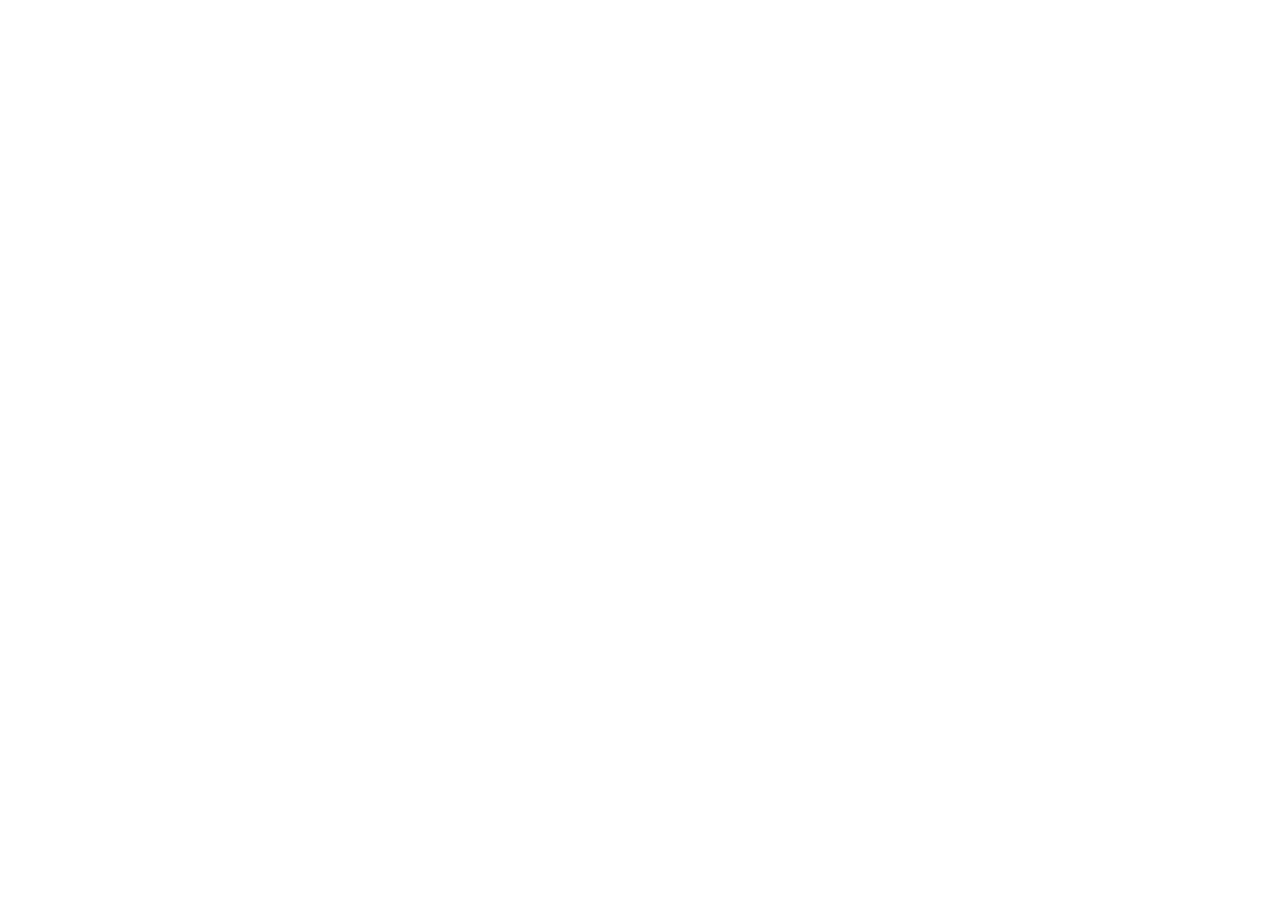
